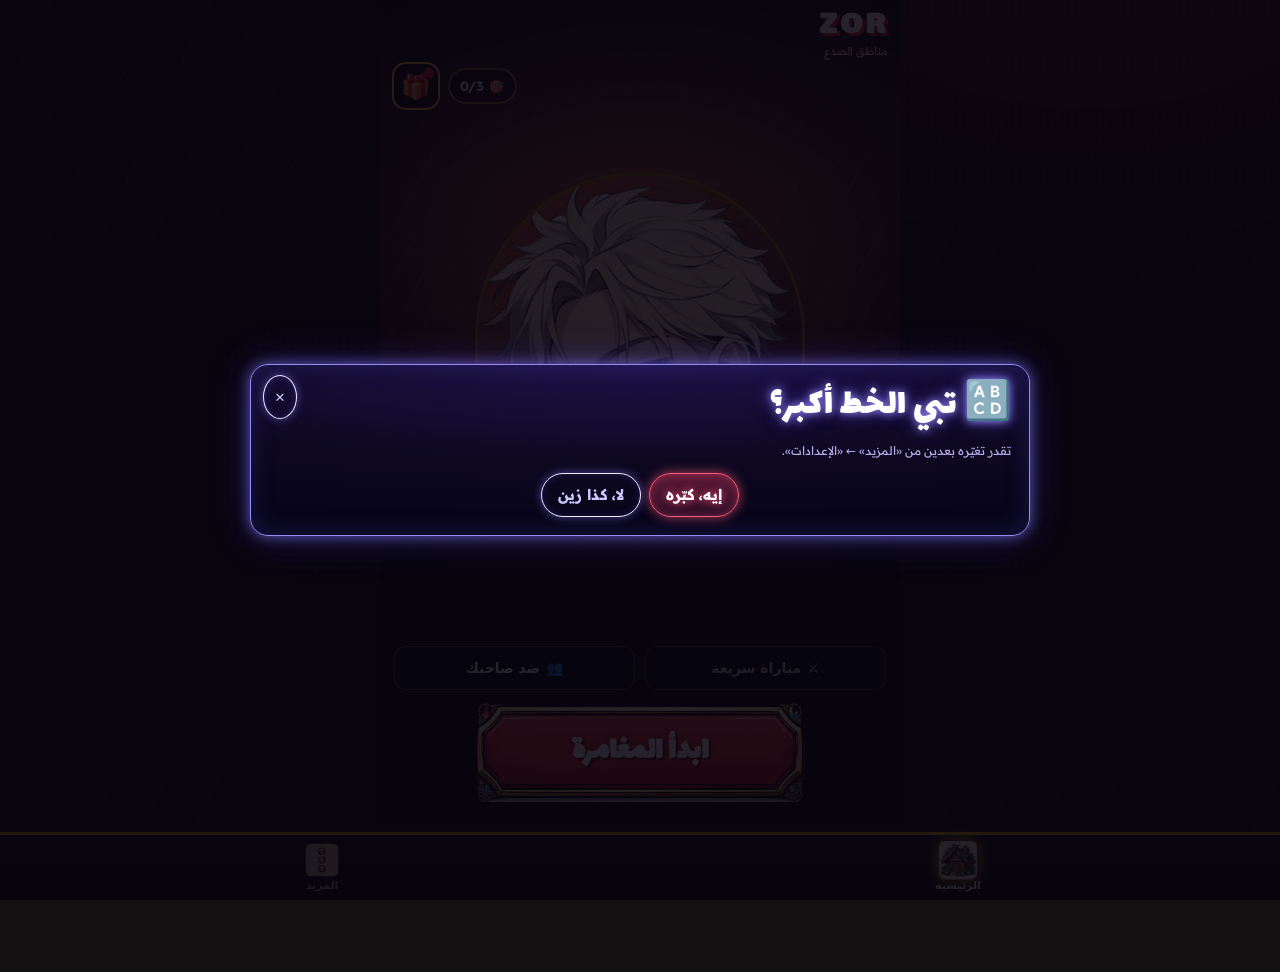
==== docs/index.html @ 3c80282d "Campaign: every world, level, fight and difficulty is open from the start (any order) Co-Authored-By" ====
<!doctype html>
<html lang="ar" dir="rtl">
<head>
<meta charset="utf-8">
<meta name="zor-build" content="d1270ba635">
<meta name="viewport" content="width=device-width,initial-scale=1,viewport-fit=cover">
<meta name="theme-color" content="#121010">
<link rel="manifest" href="manifest.webmanifest">
<link rel="icon" href="icon-192.png">
<link rel="apple-touch-icon" href="icon-192.png">
<meta name="apple-mobile-web-app-capable" content="yes">
<meta name="mobile-web-app-capable" content="yes">
<meta name="description" content="ZOR — لعبة بطاقات 1 ضد 1، القتال فيها تلقائي بين أربعة عوالم. ٧ جولات في حوالي ٥ دقائق.">
<meta property="og:title" content="ZOR — Zones Of Rift">
<meta property="og:description" content="لعبة بطاقات 1 ضد 1 والقتال فيها تلقائي. ٧ جولات في حوالي ٥ دقائق.">
<title>ZOR</title>
<link rel="preload" href="assets/fonts/readex-pro-arabic-400-normal.e0c1f86d03.woff2" as="font" type="font/woff2" crossorigin>
<link rel="preload" href="assets/fonts/lalezar-arabic-400-normal.c115bb42ec.woff2" as="font" type="font/woff2" crossorigin>
<link rel="stylesheet" href="app.ee8156b785.css">
</head>
<body data-nav="1">
<div id="app">

  <!-- ============ MAIN MENU ============ -->
  <section class="screen active" id="scr-menu">
    <div class="mv2" id="mv2">
      <div class="mv2-bg" id="mv2-bg"></div>
      <div class="mv2-top">
        <div class="mv2-title"><b>ZOR</b><small>مناطق الصدع</small></div>
        <button class="mv2-gift" data-act="loginOpen" id="menu-login"><i class="ico i-gift"></i><span class="mt-l">الدخول اليومي</span></button>
      </div>
      <div class="mv2-stage"><div class="menu-heroes" id="menu-heroes"></div></div>
      <div class="mv2-side">
        <button class="mv2-sq" data-act="go" data-to="event" id="menu-event"><i class="ico i-pack"></i><span class="mt-l">الحدث</span></button>
        <button class="mv2-sq" data-act="go" data-to="tower" id="menu-tower"><i class="ico i-tower"></i><span class="mt-l">البرج</span></button>
      </div>
      <div class="mv2-modes">
        <button class="mv2-m" data-act="go" data-to="mode" id="menu-play"><b>⚔️</b>مباراة سريعة</button>
        <button class="mv2-m" data-act="netMenu" id="menu-friend"><b>👥</b>ضد صاحبك</button>
      </div>
      <button class="mv2-play" data-act="go" data-to="campaign" id="menu-campaign">الحملة</button>
      <p class="menu-newbie">ابدأ بالحملة: أول فوز يفتح لك الباكجات ومجموعتك وممر الصدع والجوائز اليومية.</p>
    </div>
  </section>

  <!-- ============ MODE SELECT ============ -->
  <section class="screen" id="scr-mode">
    <header class="scr-head"><button class="btn ghost" data-act="go" data-to="menu">→ رجوع</button><h2>اختر نمط اللعب</h2></header>
    <div class="mode-grid">
      <div class="mode-card">
        <div class="weekly-rule" id="weekly-rule"></div>
        <h3>ضد الكمبيوتر</h3>
        <p>7 جولات ضد الكمبيوتر</p>
        <div class="seg" id="diff-seg">
          <button data-act="diff" data-v="easy">سهل</button>
          <button data-act="diff" data-v="normal" class="on">عادي</button>
          <button data-act="diff" data-v="hard">صعب</button>
          <button data-act="diff" data-v="expert">خبير</button>
        </div>
        <button class="btn primary" data-act="mode" data-v="ai">ابدأ</button>
        <button class="btn" data-act="mode" data-v="short">⚡ مباراة قصيرة · 4 جولات (3 دقايق)</button>
      </div>
      <div class="mode-card">
        <h3>1 ضد 1 — نفس الجهاز</h3>
        <p>لاعبين على جهاز واحد</p>
        <button class="btn primary" data-act="mode" data-v="hotseat">ابدأ</button>
      </div>
      <div class="mode-card">
        <h3>مباراة ودية</h3>
        <p>سهلة ووقتها أطول عشان تتعلم</p>
        <button class="btn" data-act="mode" data-v="friendly">ابدأ</button>
      </div>
      <div class="mode-card">
        <h3>الحملة</h3>
        <p>قتالات قصيرة وزعماء وجوائز · ابدأ من هنا</p>
        <button class="btn primary" data-act="go" data-to="campaign">افتح الحملة</button>
      </div>
      <div class="mode-card">
        <h3>العب ضد صاحبك</h3>
        <p>كل واحد من جواله · رمز غرفة بين الاثنين</p>
        <div class="net-btns"><button class="btn primary" data-act="netHost">سوّ غرفة</button><button class="btn" data-act="netJoin">ادخل غرفة</button></div>
      </div>
    </div>
  </section>

  <!-- ============ HERO SELECT ============ -->
  <section class="screen" id="scr-hero">
    <header class="scr-head"><button class="btn ghost" data-act="go" data-to="mode">→ رجوع</button><h2 id="hero-title">اختر بطلك</h2></header>
    <div class="hero-grid" id="hero-grid"></div>
    <div class="hero-foot"><button class="btn primary big" id="hero-confirm" data-act="heroConfirm" disabled>تأكيد</button></div>
  </section>

  <!-- ============ MATCH ============ -->
  <section class="screen" id="scr-match">
    <div class="topbar" id="topbar"></div>
    <div class="match-grid">
      <aside class="panel left" id="panel-left"></aside>
      <main class="center">
        <div class="field-wrap">
          <div class="opp-panel" id="opp-panel"></div>
          <div class="field" id="field">
            <div class="field-bg"><div class="rift-line"></div></div>
            <div class="slots" id="slots"></div>
            <svg class="fx" id="fx" preserveAspectRatio="none"></svg>
            <div class="floats" id="floats"></div>
          </div>
          <div class="side" id="side">
            <div class="post" id="post-top"></div>
            <div class="side-mid">
              <div class="bench-row" id="bench"></div>
              <div class="combat-ctrl" id="combat-ctrl"></div>
            </div>
            <div class="post" id="post-bottom"></div>
          </div>
        </div>
      </main>
      <aside class="panel right" id="panel-right"></aside>
    </div>
    <div class="shopbar" id="shopbar"></div>
  </section>

  <!-- ============ RESULTS ============ -->
  <section class="screen" id="scr-results">
    <div class="results" id="results"></div>
  </section>

  <!-- ============ STATS ============ -->
  <section class="screen" id="scr-pass">
    <header class="scr-head"><button class="btn ghost" data-act="go" data-to="menu">→ رجوع</button><h2>ممر الصدع</h2></header>
    <div class="pass" id="pass"></div>
  </section>

  <section class="screen" id="scr-cards">
    <header class="scr-head"><button class="btn ghost" data-act="go" data-to="menu">→ رجوع</button><h2>مجموعتي</h2></header>
    <div class="collection" id="collection"></div>
  </section>

  <section class="screen" id="scr-packs">
    <header class="scr-head"><button class="btn ghost" data-act="go" data-to="menu">→ رجوع</button><h2>الباكجات</h2></header>
    <div class="packs" id="packs"></div>
  </section>

  <section class="screen" id="scr-campaign">
    <header class="scr-head"><button class="btn ghost" data-act="go" data-to="menu">→ رجوع</button><h2>الحملة</h2></header>
    <div class="campaign" id="campaign"></div>
  </section>

  <section class="screen" id="scr-tower">
    <header class="scr-head"><button class="btn ghost" data-act="go" data-to="menu">→ رجوع</button><h2>برج التحدي</h2></header>
    <div class="tower" id="tower"></div>
  </section>

  <section class="screen" id="scr-event">
    <header class="scr-head"><button class="btn ghost" data-act="go" data-to="menu">→ رجوع</button><h2>الحدث الأسبوعي</h2></header>
    <div class="tower" id="event"></div>
  </section>

  <section class="screen" id="scr-stats">
    <header class="scr-head"><button class="btn ghost" data-act="go" data-to="menu">→ رجوع</button><h2>الإحصائيات</h2></header>
    <div class="stats" id="stats"></div>
  </section>

  <!-- ============ CODEX ============ -->
  <section class="screen" id="scr-codex">
    <header class="scr-head"><button class="btn ghost" data-act="go" data-to="menu">→ رجوع</button><h2>الألبوم</h2></header>
    <div class="codex" id="codex"></div>
  </section>

<nav id="bnav">
  <button data-act="go" data-to="menu" data-n="menu" class="on"><i class="ico i-home"></i><span>الرئيسية</span></button>
  <button data-act="go" data-to="cards" id="menu-cards" data-n="cards"><i class="ico i-cards"></i><span class="mt-l">المجموعة</span></button>
  <button data-act="go" data-to="packs" id="menu-packs" data-n="packs"><i class="ico i-pack"></i><span class="mt-l">الباكجات</span></button>
  <button data-act="go" data-to="pass" id="menu-pass" data-n="pass"><i class="ico i-medal"></i><span class="mt-l">الممر</span></button>
  <button data-act="more" id="bn-more" data-n="more"><i class="ico i-more"></i><span>المزيد</span></button>
</nav>
<div id="more-sheet">
  <button class="dk" data-act="go" data-to="codex" id="menu-album"><span class="mt-ic">📖</span><span class="mt-l">الألبوم</span></button>
  <button class="dk" data-act="go" data-to="stats"><span class="mt-ic">📊</span><span class="mt-l">الإحصائيات</span></button>
  <button class="dk" data-act="howto"><span class="mt-ic">❓</span><span class="mt-l">كيف ألعب</span></button>
  <button class="dk" data-act="settings"><span class="mt-ic">⚙️</span><span class="mt-l">الإعدادات</span></button>
  <button class="dk" data-act="saveOpen" id="menu-save"><span class="mt-ic">💾</span><span class="mt-l">الحفظ</span></button>
  <button class="dk" data-act="rotate" id="menu-rotate"><span class="mt-ic">🔄</span><span class="mt-l">تدوير</span></button>
  <button class="dk" data-act="sound" id="menu-sound"><span class="mt-ic">🔊</span><span class="mt-l">الصوت</span></button>
</div>
  <div class="overlay" id="overlay" role="dialog" aria-modal="true" aria-label="نافذة"></div>
  <div class="modal-back" id="modal-back"><div class="modal" id="modal" role="dialog" aria-modal="true" aria-label="نافذة"></div></div>
  <div class="toasts" id="toasts"></div>
</div>

<script src="app.9b7f3a2254.js"></script>
</body>
</html>
---- docs/app.ee8156b785.css ----
/* Local fonts (SIL OFL 1.1, see OFL-*.txt; files from @fontsource/lalezar and @fontsource/readex-pro 5.3.0): Arabic + Latin woff2 subsets only.
   unicode-range: the browser downloads a file only when the page uses those characters (Latin = digits and "ZOR"). */
@font-face { font-family: 'Lalezar'; font-style: normal; font-weight: 400; font-display: swap; src: url(assets/fonts/lalezar-arabic-400-normal.c115bb42ec.woff2) format('woff2'); unicode-range: U+0600-06FF,U+0750-077F,U+0870-088E,U+0890-0891,U+0897-08E1,U+08E3-08FF,U+200C-200E,U+2010-2011,U+204F,U+2E41,U+FB50-FDFF,U+FE70-FE74,U+FE76-FEFC; }
@font-face { font-family: 'Lalezar'; font-style: normal; font-weight: 400; font-display: swap; src: url(assets/fonts/lalezar-latin-400-normal.3080e8aefe.woff2) format('woff2'); unicode-range: U+0000-00FF,U+0131,U+0152-0153,U+02BB-02BC,U+02C6,U+02DA,U+02DC,U+0304,U+0308,U+0329,U+2000-206F,U+20AC,U+2122,U+2191,U+2193,U+2212,U+2215,U+FEFF,U+FFFD; }
@font-face { font-family: 'Readex Pro'; font-style: normal; font-weight: 400; font-display: swap; src: url(assets/fonts/readex-pro-arabic-400-normal.e0c1f86d03.woff2) format('woff2'); unicode-range: U+0600-06FF,U+0750-077F,U+0870-088E,U+0890-0891,U+0897-08E1,U+08E3-08FF,U+200C-200E,U+2010-2011,U+204F,U+2E41,U+FB50-FDFF,U+FE70-FE74,U+FE76-FEFC; }
@font-face { font-family: 'Readex Pro'; font-style: normal; font-weight: 500; font-display: swap; src: url(assets/fonts/readex-pro-arabic-500-normal.a8acfe2274.woff2) format('woff2'); unicode-range: U+0600-06FF,U+0750-077F,U+0870-088E,U+0890-0891,U+0897-08E1,U+08E3-08FF,U+200C-200E,U+2010-2011,U+204F,U+2E41,U+FB50-FDFF,U+FE70-FE74,U+FE76-FEFC; }
@font-face { font-family: 'Readex Pro'; font-style: normal; font-weight: 700; font-display: swap; src: url(assets/fonts/readex-pro-arabic-700-normal.cc70fda83e.woff2) format('woff2'); unicode-range: U+0600-06FF,U+0750-077F,U+0870-088E,U+0890-0891,U+0897-08E1,U+08E3-08FF,U+200C-200E,U+2010-2011,U+204F,U+2E41,U+FB50-FDFF,U+FE70-FE74,U+FE76-FEFC; }
@font-face { font-family: 'Readex Pro'; font-style: normal; font-weight: 400; font-display: swap; src: url(assets/fonts/readex-pro-latin-400-normal.7664b676c7.woff2) format('woff2'); unicode-range: U+0000-00FF,U+0131,U+0152-0153,U+02BB-02BC,U+02C6,U+02DA,U+02DC,U+0304,U+0308,U+0329,U+2000-206F,U+20AC,U+2122,U+2191,U+2193,U+2212,U+2215,U+FEFF,U+FFFD; }
@font-face { font-family: 'Readex Pro'; font-style: normal; font-weight: 500; font-display: swap; src: url(assets/fonts/readex-pro-latin-500-normal.1ef477132b.woff2) format('woff2'); unicode-range: U+0000-00FF,U+0131,U+0152-0153,U+02BB-02BC,U+02C6,U+02DA,U+02DC,U+0304,U+0308,U+0329,U+2000-206F,U+20AC,U+2122,U+2191,U+2193,U+2212,U+2215,U+FEFF,U+FFFD; }
@font-face { font-family: 'Readex Pro'; font-style: normal; font-weight: 700; font-display: swap; src: url(assets/fonts/readex-pro-latin-700-normal.d47d4c818f.woff2) format('woff2'); unicode-range: U+0000-00FF,U+0131,U+0152-0153,U+02BB-02BC,U+02C6,U+02DA,U+02DC,U+0304,U+0308,U+0329,U+2000-206F,U+20AC,U+2122,U+2191,U+2193,U+2212,U+2215,U+FEFF,U+FFFD; }

/*
 * Visual identity: "حبر الأبعاد" — Manga Ink.
 * Paper panels, heavy ink outlines, cut corners, hard shadows, halftone and
 * speed lines, crimson / ink / gold palette. Deliberately unrelated to the
 * studio game's soft navy UI.
 */
:root {
  --ink: #121010;
  --ink2: #241f1c;
  --ink3: #3a322c;
  --paper: #f3ead6;
  --paper2: #e7dbc0;
  --paper3: #d9c9a6;
  --text: #121010;
  --muted: #6d6152;
  --red: #e0262f;
  --red2: #a5141b;
  --gold: #f2b300;
  --gold2: #c98a00;
  --cyan: #0098b7;
  --ess: #0087a3;
  --green: #1f9a4c;
  --t1: #8b8478;
  --t2: #1f78c8;
  --t3: #e0a000;
  --hard: 4px 4px 0 var(--ink);
  --hard-sm: 2px 2px 0 var(--ink);
  --display: 'Lalezar', 'Readex Pro', system-ui, sans-serif;
}
* { box-sizing: border-box; }
html, body { margin: 0; height: 100%; }
body {
  font-family: 'Readex Pro', system-ui, sans-serif; color: var(--text); overflow-x: hidden;
  background-color: var(--ink);
  background-image:
    radial-gradient(circle at 1px 1px, #ffffff10 1px, transparent 1.6px),
    repeating-linear-gradient(115deg, transparent 0 46px, #e0262f0e 46px 48px),
    radial-gradient(900px 600px at 85% -10%, #5a0d12 0%, transparent 65%);
  background-size: 7px 7px, auto, auto;
  background-attachment: fixed;
}
button { font-family: inherit; }
code { background: var(--ink); color: var(--paper); padding: 1px 6px; font-size: .85em; direction: ltr; display: inline-block; }
.ic { width: 1em; height: 1em; vertical-align: -0.15em; }
h1, h2, h3 { font-family: var(--display); font-weight: 400; letter-spacing: .3px; }

/* reusable "manga panel" */
.panel, .mode-card, .ov-card, .modal, .box, .res-col, .shopbar, .bench-row, .topbar {
  background-color: var(--paper);
  background-image: radial-gradient(circle at 1px 1px, #12101012 1px, transparent 1.4px);
  background-size: 6px 6px;
  border: 3px solid var(--ink);
  box-shadow: var(--hard);
}

.screen { display: none; min-height: 100vh; padding: 14px; }
.screen.active { display: block; }
#scr-match.active { display: flex; flex-direction: column; padding: 8px; gap: 8px; height: 100vh; }

/* ---------- buttons: skewed ink plates */
.btn {
  background: var(--paper); color: var(--ink); border: 3px solid var(--ink); border-radius: 0;
  padding: 8px 16px; font-size: 15px; font-weight: 700; cursor: pointer; box-shadow: var(--hard-sm);
  clip-path: polygon(8px 0, 100% 0, calc(100% - 8px) 100%, 0 100%);
  transition: transform .06s, background .12s, color .12s;
}
.btn:hover:not(:disabled) { background: var(--gold); }
.btn:active:not(:disabled) { transform: translate(2px, 2px); }
.btn:disabled { opacity: .45; cursor: not-allowed; }
.btn.primary { background: var(--red); color: #fff; }
.btn.primary:hover:not(:disabled) { background: var(--ink); color: var(--gold); }
.btn.ghost { background: transparent; color: var(--paper); border-color: var(--paper); box-shadow: none; }
.btn.ghost:hover:not(:disabled) { background: var(--paper); color: var(--ink); }
.panel .btn.ghost, .modal .btn.ghost, .ov-card .btn.ghost { color: var(--ink); border-color: var(--ink); }
.btn.big { padding: 12px 30px; font-size: 23px; font-family: var(--display); font-weight: 400; }
.btn.small { padding: 4px 12px; font-size: 13px; border-width: 2px; clip-path: polygon(5px 0, 100% 0, calc(100% - 5px) 100%, 0 100%); }
.btn.danger { background: var(--ink); color: #ff8a90; }
.btn.danger:hover:not(:disabled) { background: var(--red); color: #fff; }
.btn.on { background: var(--ink); color: var(--gold); }
@keyframes burst { to { transform: rotate(360deg); } }

.scr-head { display: flex; align-items: center; gap: 14px; max-width: 1200px; margin: 0 auto 18px; }
.scr-head h2 { margin: 0; font-size: 36px; color: var(--paper); text-shadow: 3px 3px 0 var(--red); }

/* ---------- mode */
.mode-grid { display: grid; grid-template-columns: repeat(auto-fit, minmax(240px, 1fr)); gap: 18px; max-width: 1200px; margin: 0 auto; }
.mode-card { padding: 18px; display: flex; flex-direction: column; gap: 10px; clip-path: polygon(0 0, calc(100% - 22px) 0, 100% 22px, 100% 100%, 0 100%); border-top-width: 10px; }
.mode-card:first-child { border-top-color: var(--red); }
.mode-card h3 { margin: 0; font-size: 28px; }
.mode-card p { color: var(--muted); margin: 0; flex: 1; line-height: 1.7; font-size: 14px; }
.tag { align-self: flex-start; background: var(--ink); color: var(--paper); padding: 2px 12px; font-size: 13px; transform: rotate(-3deg); }
.seg { display: flex; border: 3px solid var(--ink); }
.seg button { flex: 1; background: transparent; color: var(--ink); border: 0; border-left: 2px solid var(--ink); padding: 6px; cursor: pointer; font-weight: 700; }
.seg button:last-child { border-left: 0; }
.seg button.on { background: var(--ink); color: var(--gold); }

/* ---------- hero select: character sheets */
.hero-grid { display: grid; grid-template-columns: repeat(auto-fit, minmax(255px, 1fr)); gap: 18px; max-width: 1200px; margin: 0 auto; }
.pick-badge { position: absolute; top: 10px; left: 10px; background: var(--ink); color: var(--gold); padding: 2px 10px; font-size: 12px; font-weight: 700; }
.hero-foot { text-align: center; margin: 22px 0; }

/* ---------- match: top bar (black ink strip) */
.topbar { display: flex; flex-wrap: wrap; align-items: center; gap: 8px 12px; padding: 6px 10px; background: var(--ink); color: var(--paper); box-shadow: 0 4px 0 var(--red); }
.tb-round { font-family: var(--display); font-size: 25px; color: var(--gold); }
.phases { display: flex; flex-wrap: wrap; }
.phase { font-size: 12px; padding: 3px 14px 3px 10px; color: #8d8273; background: var(--ink2); clip-path: polygon(8px 0, 100% 0, calc(100% - 8px) 50%, 100% 100%, 8px 100%, 0 50%); margin-left: -5px; }
.phase.on { color: var(--ink); background: var(--gold); font-weight: 700; }
.phase.done { color: #5d544a; }
.timer { font-family: var(--display); font-size: 26px; min-width: 72px; text-align: center; padding: 0 12px; background: var(--red); color: #fff; direction: ltr; clip-path: polygon(6px 0, 100% 0, calc(100% - 6px) 100%, 0 100%); }
.timer.warn { background: var(--gold); color: var(--ink); animation: shake .25s infinite alternate; }
@keyframes shake { to { transform: translateX(2px) rotate(1deg); } }
.res { display: inline-flex; align-items: center; gap: 5px; font-weight: 700; padding: 2px 10px; background: var(--ink2); border: 2px solid var(--ink3); }
.res .ic { width: 18px; height: 18px; }
.res.gold { color: var(--gold); }
.res.ess { color: #5fe3ff; }
.lvl { font-weight: 700; }
.lvl small { color: #8d8273 !important; }
.tb-spacer { flex: 1; }
.lifechip { display: inline-flex; align-items: center; gap: 6px; padding: 2px 10px; font-weight: 700; background: var(--ink2); border: 2px solid var(--ink3); }
.lifechip .portrait { width: 26px; height: 26px; }
.lifechip .ic { color: var(--red); }
.lifechip.me { border-color: var(--red); }

/* ---------- match layout */
.match-grid { flex: 1; min-height: 0; display: grid; grid-template-columns: 250px minmax(0, 1fr) 290px; gap: 10px; }
.panel { padding: 10px; overflow-y: auto; min-height: 0; }
.panel h4 { margin: 2px 0 8px; font-size: 20px; font-family: var(--display); font-weight: 400; display: flex; align-items: center; gap: 6px; justify-content: space-between; border-bottom: 3px solid var(--ink); }
.panel h4 small { font-family: 'Readex Pro', sans-serif; font-size: 12px; color: var(--muted); }
.panel section + section { margin-top: 14px; }
.center { display: flex; flex-direction: column; gap: 10px; min-height: 0; align-items: center; }

/* synergies: stamped labels */
.syn { display: flex; align-items: center; gap: 8px; padding: 3px 6px; background: var(--paper2); margin-bottom: 3px; border: 2px solid transparent; font-size: 13px; cursor: help; }
.syn.on { background: #fff; border-color: var(--ink); box-shadow: inset -7px 0 0 var(--sc, var(--red)); }
.syn .cnt { font-weight: 700; min-width: 40px; text-align: center; background: var(--paper3); color: var(--muted); padding: 0 4px; direction: ltr; }
.syn.on .cnt { background: var(--ink); color: var(--gold); }
.syn .nm { flex: 1; font-weight: 700; }
.syn .tiers { font-size: 11px; color: var(--muted); direction: ltr; }
.syn .tiers b { color: var(--red); }

/* ---------- field: ink arena inside a paper frame */
.field-wrap { width: 100%; max-width: 470px; flex: 1; min-height: 0; display: flex; flex-direction: column; align-items: center; gap: 8px; padding-top: 4px; }
.field {
  position: relative; width: min(calc(100% - 14px), calc((100vh - 300px) * 400 / 560)); min-width: 260px; aspect-ratio: 400 / 560;
  overflow: hidden; direction: ltr; user-select: none;
  border: 4px solid var(--ink); outline: 4px solid var(--paper); box-shadow: 10px 10px 0 var(--red);
  background-color: #1d1815;
  background-image: radial-gradient(circle at 1px 1px, #ffffff0e 1px, transparent 1.5px);
  background-size: 6px 6px;
}
.field-bg { position: absolute; inset: 0; background:
  linear-gradient(to bottom, #e0262f2e 0 14.3%, transparent 14.3% 85.7%, #f2b30024 85.7% 100%),
  repeating-linear-gradient(0deg, transparent 0 calc(14.285% - 1px), #ffffff12 calc(14.285% - 1px) 14.285%); }
.rift-line { position: absolute; left: -5%; right: -5%; top: 50%; height: 12px; transform: translateY(-50%) rotate(-2deg);
  background: repeating-linear-gradient(90deg, var(--red) 0 22px, transparent 22px 30px); opacity: .6; }
.slots, .floats { position: absolute; inset: 0; } .floats { pointer-events: none; }
.fx { position: absolute; inset: 0; width: 100%; height: 100%; pointer-events: none; }
.slot { position: absolute; width: 19%; aspect-ratio: 1; transform: translate(-50%, -50%); border: 2px solid #f3ead630; background: #f3ead608; display: flex; align-items: center; justify-content: center; cursor: pointer; transition: background .1s, border-color .1s;
  clip-path: polygon(0 18%, 18% 0, 100% 0, 100% 82%, 82% 100%, 0 100%); }
.slot.mine:hover, .slot.drop { background: #f2b30035; border-color: var(--gold); }
.slot.enemy { cursor: default; border-color: #e0262f45; border-style: dashed; }
.post { position: absolute; left: 50%; transform: translate(-50%, -50%); width: 52%; height: 11%; display: flex; align-items: center; gap: 8px; padding: 0 10px; background: var(--paper); color: var(--ink); border: 3px solid var(--ink); font-size: 12px; direction: rtl; pointer-events: none; clip-path: polygon(10px 0, 100% 0, 100% calc(100% - 10px), calc(100% - 10px) 100%, 0 100%, 0 10px); }
.post .portrait { width: 40px; height: 40px; flex: none; }
.post .pl { flex: 1; min-width: 0; }
.post .lifebar { height: 7px; background: var(--paper3); border: 1px solid var(--ink); margin: 2px 0; }
.post .lifebar i { display: block; height: 100%; background: var(--red); transition: width .2s; }
.post .st { font-size: 11px; }
.post .st.safe { color: var(--green); font-weight: 700; }
.post .st.risk { color: var(--red); font-weight: 700; }
.post.empty-hero { opacity: .6; }
.post.exposed { background: var(--red); color: #fff; }
.post.exposed .st, .post.exposed .st.risk { color: #fff; }

/* unit pieces */
.piece { position: relative; width: 100%; height: 100%; display: flex; align-items: center; justify-content: center; cursor: pointer; }
.piece .portrait { width: 90%; height: 90%; }
.piece .stars { position: absolute; top: -6px; left: 50%; transform: translateX(-50%); }
.piece.sel .portrait { filter: drop-shadow(3px 0 0 var(--gold)) drop-shadow(-3px 0 0 var(--gold)) drop-shadow(0 3px 0 var(--gold)) drop-shadow(0 -3px 0 var(--gold)); }
.slot:has(.piece.sel) { background: #f2b30040; border-color: var(--gold); }
.piece.ghost { opacity: .45; pointer-events: none; filter: grayscale(.6); }
.stars { color: var(--gold); font-size: 12px; letter-spacing: -2px; text-shadow: 1px 1px 0 #000, -1px -1px 0 #000, 1px -1px 0 #000, -1px 1px 0 #000; white-space: nowrap; direction: ltr; }
.stars.s2 { color: #fff; }
.stars.s3 { color: var(--gold); font-size: 14px; }

/* tokens (combat) */
.token { position: absolute; width: 16%; aspect-ratio: 1; transform: translate(-50%, -50%); transition: left .05s linear, top .05s linear; pointer-events: none; }
.token .portrait { width: 100%; height: 100%; }
.token .hp, .token .mp { height: 6px; background: #000; border: 1px solid #000; overflow: hidden; position: relative; }
.token .hp i { position: absolute; inset: 0 auto 0 0; background: #3fd66f; }
.token.enemy .hp i { background: var(--red); }
.token .hp b { position: absolute; inset: 0 auto 0 0; background: #fff; }
.token .mp { height: 4px; border-top: 0; }
.token .mp i { position: absolute; inset: 0 auto 0 0; background: #5fe3ff; }
.token .stars { position: absolute; top: -8px; left: 50%; transform: translateX(-50%); }
.token.dead { opacity: 0; transition: opacity .35s; }
.token.stunned .portrait { filter: grayscale(1) contrast(1.4); }
.token.hit .portrait { filter: invert(1); }
.token.cast::after { content: ''; position: absolute; inset: -16px; background: repeating-conic-gradient(var(--gold) 0 6deg, transparent 6deg 20deg); -webkit-mask: radial-gradient(circle, transparent 38%, #000 40%, transparent 70%); mask: radial-gradient(circle, transparent 38%, #000 40%, transparent 70%); animation: castring .5s ease-out forwards; }
@keyframes castring { from { transform: scale(.6) rotate(0); opacity: 1; } to { transform: scale(1.5) rotate(40deg); opacity: 0; } }

.float { position: absolute; transform: translate(-50%, -50%); font-family: var(--display); font-size: 18px; color: #fff; text-shadow: 2px 2px 0 #000, -1px -1px 0 #000, 1px -1px 0 #000, -1px 1px 0 #000; animation: floatup .9s ease-out forwards; pointer-events: none; white-space: nowrap; }
.float.crit { color: var(--gold); font-size: 25px; }
.float.heal { color: #5bf08b; }
.float.skill { color: #ff6b73; }
.float.label { font-family: 'Readex Pro', sans-serif; color: var(--ink); background: var(--paper); border: 2px solid var(--ink); padding: 0 8px; font-size: 12px; text-shadow: none; font-weight: 700; }
.float.big { font-size: 19px; text-shadow: none; color: #fff; background: var(--red); border: 3px solid var(--ink); padding: 2px 14px; box-shadow: 3px 3px 0 #000; animation: slam 1.6s ease-out forwards; }
@keyframes floatup { from { opacity: 1; margin-top: 0; } to { opacity: 0; margin-top: -34px; } }
@keyframes slam { 0% { transform: translate(-50%, -50%) scale(1.8) rotate(-6deg); opacity: 0; } 12% { transform: translate(-50%, -50%) scale(1) rotate(-3deg); opacity: 1; } 80% { opacity: 1; } 100% { opacity: 0; transform: translate(-50%, -60%) rotate(-3deg); } }

.combat-ctrl { display: flex; gap: 6px; align-items: center; justify-content: center; min-height: 34px; flex-wrap: wrap; color: var(--paper); }
.combat-ctrl .clock { font-family: var(--display); font-size: 22px; direction: ltr; min-width: 64px; text-align: center; color: var(--gold); }
.combat-ctrl .fury { color: #fff; background: var(--red); padding: 0 8px; font-weight: 700; font-size: 13px; }
.combat-ctrl .fury:empty { display: none; }
.combat-ctrl .hint { color: #c9bda5; }

/* bench */
.bench-row { width: 100%; max-width: 640px; display: flex; gap: 6px; align-items: center; padding: 6px 8px; }
.bench-row .lbl { font-family: var(--display); font-size: 16px; writing-mode: vertical-rl; transform: rotate(180deg); background: var(--ink); color: var(--paper); padding: 6px 2px; }
.bslot { flex: 1; aspect-ratio: 1; max-width: 76px; border: 2px dashed var(--paper3); background: var(--paper2); position: relative; cursor: pointer; }
.bslot:hover { border-color: var(--red); border-style: solid; }
.bslot:has(.piece.sel) { background: var(--gold); border: 2px solid var(--ink); }

/* ---------- right panel */
.hero-box { display: flex; gap: 10px; align-items: center; }
.hero-box .portrait { width: 60px; height: 60px; flex: none; }
.hero-box .nm { font-family: var(--display); font-size: 26px; line-height: 1.15; }
.hero-box .ti { color: var(--muted); font-size: 12px; }
.lifebar-big { height: 11px; background: var(--paper3); border: 2px solid var(--ink); margin: 5px 0 2px; }
.lifebar-big i { display: block; height: 100%; background: repeating-linear-gradient(90deg, var(--red) 0 8px, var(--red2) 8px 10px); }
.passive { font-size: 12px; background: var(--ink); color: var(--paper); padding: 6px 8px; margin: 8px 0; line-height: 1.6; }
.passive b { color: var(--gold); }
.summon-btn { width: 100%; margin: 4px 0; }
.ability { background: #fff; border: 2px solid var(--ink); padding: 7px; margin-bottom: 8px; }
.ability.armed { box-shadow: 4px 4px 0 var(--ess); }
.ability .cost { color: var(--ess); font-size: 13px; display: inline-flex; gap: 3px; align-items: center; font-weight: 700; }
.ability p { margin: 4px 0 6px; font-size: 12px; color: var(--ink3); line-height: 1.55; }
.ability select { width: 100%; background: var(--paper); color: var(--ink); border: 2px solid var(--ink); border-radius: 0; padding: 4px; font-family: inherit; font-size: 13px; }
.bag { display: grid; grid-template-columns: repeat(6, 1fr); gap: 4px; }
.bagslot { aspect-ratio: 1; background: var(--paper2); border: 2px dashed var(--paper3); display: grid; place-items: center; cursor: pointer; color: var(--gold2); position: relative; }
.bagslot[data-act] { background: var(--ink); border: 2px solid var(--ink); color: var(--gold); }
.bagslot.spell[data-act] { color: #ff7a82; }
.bagslot .ic { width: 62%; height: 62%; }
.bagslot.sel { outline: 3px solid var(--red); outline-offset: 1px; }
.armed-spells { display: flex; gap: 6px; flex-wrap: wrap; margin-top: 6px; }
.chip { display: inline-flex; gap: 4px; align-items: center; font-size: 12px; background: var(--red); color: #fff; border: 2px solid var(--ink); padding: 1px 8px; cursor: pointer; }
.selinfo { font-size: 13px; line-height: 1.7; }
.selinfo .row { display: flex; gap: 6px; flex-wrap: wrap; margin-top: 6px; }
.hint { font-size: 12px; color: var(--muted); line-height: 1.65; }

/* ---------- shop: trading-card hand */
.shopbar { display: flex; gap: 10px; align-items: stretch; padding: 8px; overflow-x: auto; background-color: var(--paper2); }
.shop-cards { display: flex; gap: 8px; flex: 1; }
.card {
  flex: 1; min-width: 104px; max-width: 160px; background: #fffaf0; border: 3px solid var(--ink); padding: 18px 6px 6px; cursor: pointer;
  position: relative; display: flex; flex-direction: column; align-items: center; gap: 2px;
  transition: transform .1s; clip-path: polygon(0 0, calc(100% - 14px) 0, 100% 14px, 100% 100%, 0 100%);
}
.card::before { content: ''; position: absolute; top: 0; left: 0; right: 0; height: 12px; background: var(--tc, var(--ink)); border-bottom: 2px solid var(--ink); }
.card:hover:not(.empty):not(.cant) { transform: translateY(-5px) rotate(-1deg); }
.card.empty { opacity: .3; cursor: default; background: transparent; border-style: dashed; }
.card.cant { opacity: .5; filter: grayscale(.7); }
.card.pair { background: #ffe7a0; animation: pairpulse .7s infinite alternate; }
@keyframes pairpulse { to { background: #fff6d6; } }
.card .portrait { width: 62px; height: 62px; }
.card .cost { position: absolute; top: 14px; left: 3px; background: var(--ink); color: var(--gold); font-family: var(--display); font-size: 16px; min-width: 24px; height: 24px; padding: 0 4px; display: flex; align-items: center; justify-content: center; gap: 2px; }
.card .cost .ic { width: 12px; height: 12px; }
.card .info { position: absolute; top: 15px; right: 4px; width: 20px; height: 20px; border: 2px solid var(--ink); background: #fff; color: var(--ink); font-size: 12px; line-height: 16px; text-align: center; cursor: help; font-weight: 700; }
.card .owned { position: absolute; bottom: 2px; left: 3px; font-size: 10px; background: var(--red); color: #fff; padding: 0 4px; }
.wtag { display: inline-block; font-size: 11px; background: var(--w); color: var(--ink); border: 1.5px solid var(--ink); padding: 0 6px; font-weight: 700; line-height: 1.5; }
.item-cards { display: flex; gap: 8px; border-right: 3px dotted var(--ink3); padding-right: 10px; }
.item-cards .card { min-width: 96px; --tc: var(--ink); }
.item-cards .card.spell { --tc: var(--red); }
.item-cards .card .big-ic { width: 40px; height: 40px; color: var(--gold2); margin-top: 6px; }
.item-cards .card.spell .big-ic { color: var(--red); }
.ready-btn { min-width: 130px; font-size: 26px !important; font-family: var(--display) !important; font-weight: 400 !important; flex: 1; }

/* ---------- overlay / modal / toast */
.overlay { position: fixed; inset: 0; display: none; align-items: center; justify-content: center; z-index: 40; padding: 16px;
  background-color: #121010e8; background-image: repeating-conic-gradient(from 0deg at 50% 50%, #e0262f22 0 3deg, transparent 3deg 10deg); }
.overlay.on { display: flex; }
.ov-card { padding: 24px; max-width: 580px; width: 100%; text-align: center; box-shadow: 10px 10px 0 var(--red); animation: popin .25s ease-out; }
@keyframes popin { from { transform: scale(.85) rotate(-3deg); opacity: 0; } }
.ov-card h2 { margin: 0 0 6px; font-size: 50px; line-height: 1.2; }
.ov-card .win { color: var(--green); text-shadow: 3px 3px 0 var(--ink); }
.ov-card .lose { color: var(--red); text-shadow: 3px 3px 0 var(--ink); }
.ov-card table { width: 100%; border-collapse: collapse; margin: 12px 0; font-size: 14px; }
.ov-card th { background: var(--ink); color: var(--paper); padding: 5px; font-weight: 700; }
.ov-card td { padding: 6px; border-bottom: 2px solid var(--paper3); }
.modal-back { position: fixed; inset: 0; background: #121010d8; display: none; align-items: center; justify-content: center; z-index: 50; padding: 14px; }
.modal-back.on { display: flex; }
.modal { padding: 18px; max-width: 780px; width: 100%; max-height: 92vh; overflow-y: auto; position: relative; box-shadow: 10px 10px 0 var(--red); }
.modal .x { position: absolute; top: 10px; left: 12px; }
.modal h2 { margin: 0 0 4px; font-size: 38px; line-height: 1.2; }
.modal table { width: 100%; border-collapse: collapse; font-size: 14px; margin: 8px 0; }
.modal th { background: var(--ink); color: var(--paper); padding: 5px 8px; font-weight: 700; }
.modal td { padding: 5px 8px; border-bottom: 2px solid var(--paper3); text-align: center; }
.modal th:first-child, .modal td:first-child { text-align: right; }
.modal .delta { color: var(--green); font-size: 11px; font-weight: 700; }
.detail-head { display: flex; gap: 14px; align-items: center; }
.detail-head .portrait { width: 150px; height: 150px; flex: none; }
.pill { display: inline-block; font-size: 12px; padding: 0 9px; background: var(--pc, var(--paper2)); color: var(--ink); border: 2px solid var(--ink); margin: 2px; font-weight: 700; }
.skillbox { background: #fff; border: 2px solid var(--ink); border-right: 8px solid var(--red); padding: 9px 12px; margin: 10px 0; line-height: 1.7; }
.upg-row { display: grid; grid-template-columns: 52px 1fr auto; gap: 10px; align-items: center; padding: 8px; background: #fff; border: 2px solid var(--ink); margin-bottom: 6px; }
.upg-row .portrait { width: 52px; height: 52px; }
.prog { height: 9px; background: var(--paper3); border: 2px solid var(--ink); margin-top: 4px; }
.prog i { display: block; height: 100%; background: repeating-linear-gradient(90deg, var(--gold) 0 6px, var(--gold2) 6px 8px); }
.toasts { position: fixed; top: 64px; left: 50%; transform: translateX(-50%); z-index: 60; display: flex; flex-direction: column; gap: 6px; align-items: center; pointer-events: none; }
.toast { background: var(--paper); color: var(--ink); border: 3px solid var(--ink); box-shadow: 3px 3px 0 var(--ink); padding: 6px 16px; font-size: 14px; font-weight: 700; animation: toast 2.4s forwards; }
.toast.err { background: var(--red); color: #fff; }
.toast.good { background: var(--gold); }
@keyframes toast { 0% { opacity: 0; transform: translateY(-8px) rotate(-2deg); } 10%, 80% { opacity: 1; transform: rotate(-1deg); } 100% { opacity: 0; } }

/* ---------- results / stats / codex */
.results { max-width: 1000px; margin: 0 auto; }
.res-banner { text-align: center; padding: 26px 10px 10px; color: var(--paper); }
.res-banner h1 { font-size: clamp(56px, 11vw, 112px); margin: 0; line-height: 1.15; color: var(--paper); text-shadow: 5px 5px 0 var(--red), 10px 10px 0 #000; transform: rotate(-3deg); }
.res-banner .hint { color: #c9bda5; }
.res-cols { display: grid; grid-template-columns: repeat(auto-fit, minmax(300px, 1fr)); gap: 16px; margin: 16px 0; }
.res-col { padding: 14px; }
.res-col.won { box-shadow: 8px 8px 0 var(--gold); }
.kv { display: flex; justify-content: space-between; padding: 4px 0; border-bottom: 2px dotted var(--paper3); font-size: 14px; }
.mini-board { display: flex; flex-wrap: wrap; gap: 6px; margin-top: 8px; }
.mini { width: 54px; text-align: center; font-size: 10px; }
.mini .portrait { width: 46px; height: 46px; }
.timeline { display: flex; gap: 3px; flex-wrap: wrap; margin: 8px 0; justify-content: center; }
.timeline span { width: 26px; height: 26px; display: grid; place-items: center; font-size: 12px; font-weight: 700; background: var(--paper3); border: 2px solid var(--ink); color: var(--ink); }
.timeline .w0 { background: #4fcf7a; } .timeline .w1 { background: var(--red); color: #fff; } .timeline .wd { background: var(--paper2); }
.stats { max-width: 1200px; margin: 0 auto; display: grid; gap: 16px; grid-template-columns: repeat(auto-fit, minmax(340px, 1fr)); }
.box { padding: 14px; }
.box h3 { margin: 0 0 10px; font-size: 26px; border-bottom: 3px solid var(--ink); }
.box table { width: 100%; border-collapse: collapse; font-size: 13px; }
.box th { background: var(--ink); color: var(--paper); padding: 4px 6px; font-weight: 700; }
.box td { padding: 4px 6px; border-bottom: 1px solid var(--paper3); text-align: center; }
.box th:first-child, .box td:first-child { text-align: right; }
.bar { height: 9px; background: var(--paper3); border: 1.5px solid var(--ink); min-width: 60px; }
.bar i { display: block; height: 100%; background: var(--red); }
.big-num { font-family: var(--display); font-size: 42px; color: var(--red); line-height: 1.2; }
.codex { max-width: 1200px; margin: 0 auto; color: var(--paper); }
.codex h3 { font-size: 32px; margin: 18px 0 10px; text-shadow: 3px 3px 0 var(--red); }
.filters { display: flex; flex-wrap: wrap; gap: 6px; margin-bottom: 10px; }
.codex-grid { display: grid; grid-template-columns: repeat(auto-fill, minmax(150px, 1fr)); gap: 12px; color: var(--ink); }
.codex-grid .card { max-width: none; padding: 20px 10px 10px; }
.codex-grid .card .portrait { width: 76px; height: 76px; }

/* ---------- responsive */
@media (max-width: 1100px) {
  .match-grid { grid-template-columns: 210px minmax(0, 1fr) 250px; }
}
@media (max-width: 860px) {
  #scr-match.active { height: auto; }
  .match-grid { display: contents; }
  .topbar { order: 0; }
  .center { order: 1; }
  .shopbar { order: 2; flex-wrap: wrap; }
  .panel.right { order: 3; }
  .panel.left { order: 4; }
  .field-wrap { max-width: 420px; }
  .field { width: calc(100% - 14px); }
  .shop-cards { overflow-x: auto; min-width: 100%; padding-bottom: 4px; }
  .item-cards { border-right: 0; padding-right: 0; }
  .shop-cards .card, .item-cards .card { min-width: 88px; }
  .card .portrait { width: 42px; height: 42px; }}
@media (max-width: 600px) {
  .screen { padding: 8px; }
  .phase:not(.on) { display: none; }
  .lifechip { font-size: 13px; padding: 2px 6px; }
  .lifechip .portrait { width: 20px; height: 20px; }
  .timer { font-size: 20px; }
  .tb-round { font-size: 19px; }
  .bench-row { gap: 4px; padding: 5px; }
  .post { width: 68%; }}

/* =====================================================================
   CARD SYSTEM — every unit/hero/item is a card. Fixed layout regions
   (header / art / tags / stats / note) so nothing ever overlaps.
   ===================================================================== */
.tcard { --tc: var(--t1); position: relative; display: flex; flex-direction: column; min-width: 0; overflow: hidden;
  background: #fffaf0; border: 3px solid var(--ink); box-shadow: var(--hard-sm); color: var(--ink); }
.tcard.t1 { --tc: #b9b2a3; } .tcard.t2 { --tc: #7db8ee; } .tcard.t3 { --tc: #ffd24a; } .tcard.hero { --tc: var(--red); }
.tcard .stars { font-size: 11px; flex: none; }

/* full card (shop / codex) */
.tcard.full { width: 112px; flex: none; clip-path: polygon(0 0, calc(100% - 12px) 0, 100% 12px, 100% 100%, 0 100%); cursor: pointer; transition: transform .1s; }
.tcard.full:hover:not(.empty):not(.cant) { transform: translateY(-5px) rotate(-1deg); }
.tcard.full .owned { background: var(--red); color: #fff; padding: 0 6px; }
.tcard.full.empty { opacity: .28; border-style: dashed; background: transparent; box-shadow: none; cursor: default; min-height: 150px; clip-path: none; }
.tcard.full.cant { opacity: .5; filter: grayscale(.7); }
.tcard.full.pair { background: #ffe7a0; animation: pairpulse .7s infinite alternate; }
.tcard.item { --tc: var(--ink); }
.tcard.item.spell { --tc: var(--red); }

/* mini card (field cells + bench) — art on top, one footer strip */
.tcard.mini { width: 100%; height: 100%; border-width: 2px; border-top: 5px solid var(--wc); box-shadow: none; }
.tcard.mini .its { margin-inline-start: auto; display: inline-flex; gap: 1px; }
.tcard.mini .its i { display: grid; place-items: center; width: 13px; height: 13px; background: var(--ink); color: var(--gold); }
.tcard.mini .its .ic { width: 9px; height: 9px; color: var(--gold); }
.tcard.mini.sel { outline: 4px solid var(--gold); outline-offset: -1px; z-index: 2; }
.tcard.mini.ghost { opacity: .5; filter: grayscale(.55); pointer-events: none; }
.tcard.mini[draggable="true"] { cursor: grab; }

/* combat states: all in place, no movement across cells */
.tcard.dead { filter: grayscale(1) brightness(.45); }
.tcard.dead::after { content: '✕'; position: absolute; inset: 0; display: grid; place-items: center; font-family: var(--display); font-size: 40px; color: var(--red); text-shadow: 2px 2px 0 #000; }
.tcard.retreated { opacity: .35; }
.tcard.shielded { box-shadow: 0 0 0 3px #5fe3ff; }
.tcard.cast { animation: cardcast .5s ease-out; }
@keyframes cardcast { from { box-shadow: 0 0 0 0 var(--gold); } to { box-shadow: 0 0 0 16px #f2b30000; } }
.tcard.atk { animation: lunge .18s ease-out; position: relative; z-index: 3; }
@keyframes lunge { 50% { transform: translate(var(--dx, 0), var(--dy, 0)); } }

/* ---------- field: a grid of cells (never overlapping) */
.field-wrap { max-width: none; width: 100%; }
.center { overflow-y: auto; overflow-x: hidden; }
.field {
  --cw: clamp(68px, min(calc((100vh - 470px) / 4.55), calc((100vw - 640px) / 3.2)), 108px);
  width: max-content; min-width: 0; aspect-ratio: auto; max-width: 100%; padding: 10px; margin: 0 auto;
}
.field #slots { position: relative; display: grid; grid-template-columns: repeat(4, var(--cw)); gap: 6px; }
.field .cell { position: relative; aspect-ratio: .88; border: 2px dashed #f3ead633; background: #f3ead608; min-width: 0; }
.field .cell.mine { cursor: pointer; }
.field .cell.mine:hover, .field .cell.drop { background: #f2b30030; border-color: var(--gold); }
.field .cell.enemy { border-color: #e0262f40; }
.field .cell:has(.tcard) { border-color: transparent; background: none; }
.field .divider { grid-column: 1 / -1; height: 16px; position: relative; display: flex; align-items: center; justify-content: center; }
.field .divider::before { content: ''; position: absolute; left: -2%; right: -2%; top: 50%; height: 8px; transform: translateY(-50%) rotate(-1deg); background: repeating-linear-gradient(90deg, var(--red) 0 20px, transparent 20px 28px); opacity: .6; }
.field .divider span { position: relative; z-index: 1; background: #1d1815; padding: 0 8px; font-size: 10px; color: #f3ead6aa; }
.field .post { position: static; transform: none; grid-column: 1 / -1; width: auto; height: auto; padding: 4px 8px; min-height: 44px; }
.field .post .portrait { width: 36px; height: 36px; }
.field-bg, .rift-line { display: none; }
.fx, .floats { position: absolute; inset: 0; pointer-events: none; z-index: 5; }
.fx { width: 100%; height: 100%; }
.float { z-index: 6; }

/* bench = row of mini cards */
.bench-row { max-width: 100%; width: auto; }
.bslot { width: 74px; flex: none; max-width: none; aspect-ratio: .88; }
.bslot .tcard.mini { border-width: 2px; }

/* shop cards row */
.shop-cards { gap: 8px; }
.shop-cards .tcard.full, .item-cards .tcard.full { flex: none; }
.item-cards { align-items: flex-start; }
.codex-grid { grid-template-columns: repeat(auto-fill, minmax(112px, 112px)); justify-content: center; }
.codex-grid .tcard.full { width: 112px; }

@media (max-width: 860px) {
  .center { overflow: visible; }
  .field { --cw: min(calc((100vw - 70px) / 4), 96px); }
  .bslot { width: calc((100vw - 60px) / 7); min-width: 44px; }
  .tcard.full { width: 100px; }}

/* ---- fit tuning: compact shop cards, one-line top bar{ aspect-ratio: 1 / .66; }
.tcard.full.empty { min-height: 128px; }
.shopbar { padding: 6px 8px; }
.phase:not(.on) { display: none; }
.field { --cw: clamp(62px, min(calc((100vh - 520px) / 4.55), calc((100vw - 640px) / 3.2)), 108px); }
.bslot { width: 60px; }
.bench-row { padding: 4px 8px; }
.field .post { min-height: 38px; padding: 3px 8px; }
.field .post .portrait { width: 30px; height: 30px; }
@media (min-width: 1500px) { .phase:not(.on) { display: inline-block; }}
@media (max-width: 860px) { .bslot { width: calc((100vw - 60px) / 7); }}
.field { flex: none; overflow: visible; }
.field-wrap { flex: none; }

/* ---- bigger field cards on small screens */
/* short laptops: never shrink below a readable size; the centre column scrolls instead */
.field { --cw: clamp(86px, min(calc((100vh - 520px) / 4.55), calc((100vw - 640px) / 3.2)), 112px); }
.field .cell { aspect-ratio: .9; }
@media (max-width: 860px) {
  /* phones/tablets: the grid takes the full screen width, minimal padding */
  #scr-match.active { padding: 4px; gap: 6px; }
  .field-wrap { max-width: none; padding-top: 0; }
  .field { --cw: min(calc((100vw - 46px) / 4), 128px); padding: 4px; outline-width: 3px; box-shadow: 5px 5px 0 var(--red); max-width: none; }
  .field #slots { gap: 4px; }
  .field .post { min-height: 40px; }
  .tcard.mini .stars { font-size: 12px; }
  .bench-row { max-width: 100%; }}
/* landscape phones (very short): keep cards readable, let the page scroll */
@media (max-height: 520px) and (min-width: 600px) {
  #scr-match.active { height: auto; min-height: 100vh; }
  .match-grid { display: contents; }
  .center { overflow: visible; }
  .field { --cw: 92px; }
}

/* =====================================================================
   NO-SCROLL LAYOUT (laptops): field | side column (hero posts + bench + controls)
   The hero posts moved out of the grid, so the field is just 4 rows of cards.
   ===================================================================== */
.field-wrap { --cwv: clamp(76px, calc((100vh - 345px) / 4.44), 112px); display: flex; flex-direction: row; align-items: stretch; justify-content: center; gap: 14px; width: 100%; max-width: none; flex: none; padding-top: 0; }
.field { --cw: var(--cwv); flex: none; }
.fx { overflow: visible; }
.side { display: flex; flex-direction: column; justify-content: space-between; gap: 8px; width: 250px; flex: none; }
.side-mid { display: flex; flex-direction: column; gap: 8px; flex: 1; justify-content: center; min-height: 0; }
.side .post { position: static; transform: none; width: auto; height: auto; min-height: 46px; padding: 5px 8px; }
.side .post .portrait { width: 34px; height: 34px; }
.side .bench-row { flex-wrap: wrap; justify-content: center; width: 100%; max-width: none; padding: 6px; gap: 5px; }
.side .bench-row .lbl { writing-mode: horizontal-tb; transform: none; width: 100%; text-align: center; padding: 0; font-size: 14px; }
.side .bslot { width: 68px; }
.side .combat-ctrl { color: var(--paper); }
.center { overflow-y: auto; }

/* compact chrome so the field gets the height */
.topbar { padding: 3px 10px; gap: 6px 12px; }
.tb-round { font-size: 22px; }
.timer { font-size: 22px; }
.tcard.full.empty { min-height: 118px; }
.shopbar { padding: 5px 8px; }

@media (max-width: 860px) {
  /* phones / tablets: stack  hero(enemy) → field → hero(me) → controls → bench */
  .field-wrap { --cwv: min(calc((100vw - 46px) / 4), 128px); flex-direction: column; align-items: center; gap: 6px; }
  .side, .side-mid { display: contents; }
  #post-top { order: -1; } #post-bottom { order: 1; } #combat-ctrl { order: 2; } #bench { order: 3; }
  .side .post, #bench { width: calc(var(--cwv) * 4 + 22px); max-width: 100%; }
  .side .bench-row { flex-wrap: nowrap; }
  .side .bench-row .lbl { writing-mode: vertical-rl; transform: rotate(180deg); width: auto; padding: 6px 2px; }
  .side .bslot { width: calc((100vw - 60px) / 7); }
  .center { overflow: visible; }}
@media (max-height: 520px) and (min-width: 600px) { .field-wrap { --cwv: 92px; }}

/* room for the field's outline/shadow inside the clipped centre column */
.field-wrap { --cwv: clamp(76px, calc((100vh - 360px) / 4.44), 112px); }
.center { padding: 6px 0 8px; }
.field { box-shadow: 6px 6px 0 var(--red); }
@media (max-width: 860px) { .center { padding: 0; } .field-wrap { --cwv: min(calc((100vw - 46px) / 4), 128px); }}
@media (max-height: 520px) and (min-width: 600px) { .field-wrap { --cwv: 92px; }}

/* =====================================================================
   ICON CARDS — symbols instead of words. Text left on a card: one short
   name (shop only) + numbers.
   ===================================================================== */
.bd { position: absolute; z-index: 2; display: grid; place-items: center; width: 26px; height: 26px; border-radius: 50%; border: 2px solid #000; color: #fff; background: var(--ink); box-shadow: 1px 1px 0 #000; }
.bd .ic { width: 15px; height: 15px; }
.bd.world { top: 4px; right: 4px; background: var(--wc); }
.bd.world .ic { filter: drop-shadow(1px 1px 0 #000); }
.bd.role { bottom: 4px; left: 4px; color: var(--gold); }
.bd.skill { bottom: 4px; right: 4px; background: var(--red); }
.bd.own { top: 4px; left: 4px; width: auto; min-width: 24px; height: 22px; padding: 0 6px; border-radius: 11px; background: #fff; color: #000; font-weight: 700; font-size: 12px; }
.bd.own.up { background: var(--gold); animation: pairpulse .6s infinite alternate; }
.sv { display: inline-flex; align-items: center; gap: 3px; font-weight: 700; }
.sv .ic { width: 13px; height: 13px; }
.gems { display: inline-flex; }
.gems .ic { width: 11px; height: 11px; }
.gems.t1 { color: #b9b2a3; } .gems.t2 { color: #5aa7ee; } .gems.t3 { color: #ffc21a; }

/* mini cards: art + role disc + stars + one dark footer of numbers */
.tcard.mini .bd.role { top: 3px; left: 3px; bottom: auto; width: 20px; height: 20px; }
.tcard.mini .bd.role .ic { width: 12px; height: 12px; }
.tcard.mini .its { margin-inline-start: auto; }

/* the frame tells the star level; tier 3 gets a foil sheen */
.sheen { position: absolute; inset: 0; pointer-events: none; opacity: 0; z-index: 3; background: linear-gradient(115deg, transparent 38%, #ffffff77 50%, transparent 62%); background-size: 260% 100%; }
.tcard.s3 .sheen, .tcard.full.t3 .sheen { opacity: 1; animation: sheen 2.8s linear infinite; }
@keyframes sheen { from { background-position: 160% 0; } to { background-position: -60% 0; } }
.tcard.mini.s2 { border-color: #d6deea; box-shadow: 0 0 0 2px var(--ink), 0 0 0 4px #d6deea; }
.tcard.mini.s3 { border-color: var(--gold); box-shadow: 0 0 0 2px var(--ink), 0 0 11px 3px #f2b300cc; }
.tcard.mini.s2 .stars { color: #fff; } .tcard.mini.s3 .stars { color: var(--gold); }

/* fit fixes: compact bar, two-line names{ padding: 3px 5px; gap: 2px; font-size: 12px; }
.gems .ic { width: 9px; height: 9px; }

/* =====================================================================
   FANTASY CARD FRAME  (original artwork; common card-game conventions)
   metal frame · oval portrait · gem cost · attack/health discs · name ribbon
   ===================================================================== */
.tcard.hc { --m1: #e0a56a; --m2: #9a6330; --m3: #523216; --par: #efe2c2; --rb: var(--wc);
  position: relative; display: block; border: 0; background: none; box-shadow: none; clip-path: none; overflow: visible; padding: 0; color: var(--ink); }
.tcard.hc.t1, .tcard.hc.mini.s1 { --m1: #e0a56a; --m2: #9a6330; --m3: #523216; }
.tcard.hc.t2, .tcard.hc.mini.s2 { --m1: #f4f8fd; --m2: #9fb0c4; --m3: #4f5d70; }
.tcard.hc.t3, .tcard.hc.mini.s3 { --m1: #fff1a6; --m2: #e3a800; --m3: #7a5200; }
.tcard.hc.hero { --m1: #ffb4a0; --m2: #d62f3a; --m3: #6a0f16; }
.tcard.hc .ic { display: inline-block; }

/* ---- full card (shop / codex) */
.tcard.hc.full { --hw: 116px; width: var(--hw); height: 162px; flex: none; cursor: pointer; filter: drop-shadow(0 3px 0 #000); transition: transform .12s; }
.tcard.hc.full:hover:not(.empty):not(.cant) { transform: translateY(-6px) rotate(-1deg); }
.tcard.hc.full.cant { opacity: .5; filter: grayscale(.7) drop-shadow(0 3px 0 #000); }
.tcard.hc.full.pair { animation: pairlift .7s ease-in-out infinite alternate; }
@keyframes pairlift { to { transform: translateY(-5px); } }
.hc-frame { position: absolute; inset: 0; border-radius: 14px; overflow: hidden; border: 3px solid #000;
  background: linear-gradient(150deg, var(--m1), var(--m2) 55%, var(--m3)); }
.hc-frame::before { content: ''; position: absolute; inset: 4px; border-radius: 10px; border: 2px solid #000a;
  background: radial-gradient(circle at 1px 1px, #3a2a1a1c 1px, transparent 1.5px) 0 0 / 6px 6px, linear-gradient(#f6ecd0, var(--par)); }
.hc-frame::after { content: ''; position: absolute; inset: 0; background: radial-gradient(circle at 8% 6%, #fff7 0 3px, transparent 4px), radial-gradient(circle at 92% 6%, #fff7 0 3px, transparent 4px); }
.hc-art { position: absolute; left: 12px; right: 12px; top: 9px; height: 88px; border-radius: 50% / 46%; overflow: hidden; background: #1d1815; }
.hc-art .portrait { display: block; width: 100%; height: 100%; }
.hc-ring { position: absolute; left: 7px; right: 7px; top: 4px; height: 98px; border-radius: 50% / 46%; pointer-events: none; padding: 5px;
  background: conic-gradient(from 200deg, var(--m1), var(--m2), var(--m3), var(--m2), var(--m1), var(--m2), var(--m1));
  -webkit-mask: linear-gradient(#000 0 0) content-box exclude, linear-gradient(#000 0 0); mask: linear-gradient(#000 0 0) content-box exclude, linear-gradient(#000 0 0);
  filter: drop-shadow(1px 0 0 #000) drop-shadow(-1px 0 0 #000) drop-shadow(0 1px 0 #000) drop-shadow(0 -1px 0 #000); }
.hc-name { position: absolute; left: -5px; right: -5px; top: 94px; height: 24px; display: grid; place-items: center; z-index: 2;
  background: linear-gradient(var(--rb), color-mix(in srgb, var(--rb) 55%, #000)); border-top: 2px solid #000; border-bottom: 2px solid #000;
  clip-path: polygon(0 0, 100% 0, calc(100% - 8px) 50%, 100% 100%, 0 100%, 8px 50%); }
.hc-name b { color: #fff; font-size: 11px; font-weight: 700; white-space: nowrap; max-width: 92px; overflow: hidden; text-overflow: ellipsis; text-shadow: 1px 1px 0 #000, -1px 1px 0 #000, 1px -1px 0 #000, -1px -1px 0 #000; }
.tcard.hc.item.equip { --rb: #3a322c; } .tcard.hc.item.spell { --rb: var(--red); }
.hc-icons { position: absolute; left: 0; right: 0; top: 121px; display: flex; justify-content: center; gap: 7px; z-index: 2; }
.hc-icons .bd { position: static; width: 22px; height: 22px; }
.hc-icons .bd .ic { width: 13px; height: 13px; }
.hc-gems { position: absolute; left: 50%; bottom: 6px; transform: translateX(-50%); z-index: 3; }
.hc-gems .ic { width: 11px; height: 11px; filter: drop-shadow(0 0 0 #000) drop-shadow(1px 1px 0 #000); }
.hc-chips { position: absolute; left: 6px; right: 6px; top: 122px; bottom: 6px; display: flex; flex-wrap: wrap; align-content: center; justify-content: center; gap: 2px 8px; z-index: 2; direction: ltr; }
.hc-chips .sv { font-size: 13px; color: var(--ink); }
.hc-chips .sv .ic { width: 14px; height: 14px; color: #a06800; }

/* cost gem (hex crystal hanging off the top-left corner) */
.hc-cost { position: absolute; top: -9px; left: -8px; width: 34px; height: 38px; z-index: 5; display: grid; place-items: center; filter: drop-shadow(0 2px 0 #000); }
.hc-cost i { position: absolute; inset: 0; clip-path: polygon(50% 0, 100% 24%, 100% 76%, 50% 100%, 0 76%, 0 24%); background: #000; }
.hc-cost i::after { content: ''; position: absolute; inset: 3px; clip-path: polygon(50% 0, 100% 24%, 100% 76%, 50% 100%, 0 76%, 0 24%); background: radial-gradient(circle at 35% 28%, #fff6b8, #f7c21a 45%, #b87a00); }
.hc-cost b { position: relative; font-family: var(--display); font-size: 19px; font-weight: 400; color: #fff; text-shadow: 2px 2px 0 #000, -1px -1px 0 #000, 1px -1px 0 #000, -1px 1px 0 #000; }
.item .hc-cost i::after { background: radial-gradient(circle at 35% 28%, #fff6b8, #f7c21a 45%, #b87a00); }

/* attack / health discs */
.hc-atk, .hc-hp { position: absolute; bottom: -8px; z-index: 5; width: 36px; height: 36px; border-radius: 50%; border: 3px solid #000; display: grid; place-items: center; box-shadow: 0 2px 0 #000; overflow: hidden; }
.hc-atk { left: -8px; background: radial-gradient(circle at 35% 28%, #fff3a8, #f2b300 55%, #a06800); }
.hc-hp { right: -8px; background: radial-gradient(circle at 35% 28%, #ffb1b8, #e0262f 55%, #7a0f16); border-radius: 50% 50% 50% 50% / 42% 42% 58% 58%; }
.hc-atk .ic, .hc-hp .ic { position: absolute; width: 70%; height: 70%; opacity: .32; color: #000; }
.hc-atk b, .hc-hp b { position: relative; font-family: var(--display); font-weight: 400; font-size: 17px; color: #fff; line-height: 1; text-shadow: 2px 2px 0 #000, -1px -1px 0 #000, 1px -1px 0 #000, -1px 1px 0 #000; }

.hc-own { position: absolute; top: 14px; right: 16px; z-index: 6; min-width: 24px; height: 22px; padding: 0 6px; border-radius: 11px; border: 2px solid #000; background: #fff; font-weight: 700; font-size: 12px; display: grid; place-items: center; box-shadow: 1px 1px 0 #000; }
.hc-own.up { background: var(--gold); animation: pairpulse .6s infinite alternate; }
.hc-info { position: absolute; top: -7px; right: -6px; z-index: 6; width: 19px; height: 19px; border-radius: 50%; border: 2px solid #000; background: #fff; color: #000; font-size: 11px; line-height: 15px; text-align: center; font-weight: 700; cursor: help; box-shadow: 1px 1px 0 #000; }
.tcard.hc.item .hc-art.iconart { display: grid; place-items: center; background: repeating-conic-gradient(#2a221d 0 8deg, #1d1815 8deg 16deg); }
.tcard.hc.item .hc-art .big-ic { width: 46%; height: auto; color: var(--gold); filter: drop-shadow(2px 2px 0 #000); }
.tcard.hc.item.spell .hc-art .big-ic { color: #ff7a82; }
.tcard.hc.full .sheen { z-index: 1; }
.tcard.hc.full.t3 .hc-frame .sheen { opacity: 1; animation: sheen 2.8s linear infinite; }

/* ---- mini card = board minion: oval portrait + ring + two discs */
.tcard.hc.mini { width: 100%; height: 100%; container-type: inline-size; }
.tcard.hc.cv3.full { --u: calc(var(--hw, 100px) / 100); container-type: normal; }
.tcard.hc.mini .hc-art { left: 8%; right: 8%; top: 4%; height: 76%; }
.tcard.hc.mini .hc-ring { left: 4%; right: 4%; top: 1%; height: 82%; padding: max(3px, 4cqw); }
.tcard.hc.mini.s3 .hc-ring { filter: drop-shadow(1px 0 0 #000) drop-shadow(-1px 0 0 #000) drop-shadow(0 1px 0 #000) drop-shadow(0 -1px 0 #000) drop-shadow(0 0 7px #ffd24acc); }
.tcard.hc.mini .hc-atk, .tcard.hc.mini .hc-hp { width: 31cqw; height: 31cqw; bottom: 0; border-width: max(2px, 3cqw); }
.tcard.hc.mini .hc-atk { left: -2%; } .tcard.hc.mini .hc-hp { right: -2%; }
.tcard.hc.mini .hc-atk b, .tcard.hc.mini .hc-hp b { font-size: max(10px, 15cqw); }
.tcard.hc.mini .bd.role { top: 1%; left: 0; width: 22cqw; height: 22cqw; z-index: 5; }
.tcard.hc.mini .bd.role .ic { width: 60%; height: 60%; }
.tcard.hc.mini .stars { position: absolute; top: -3px; right: 3%; z-index: 5; font-size: max(11px, 14cqw); }
.tcard.hc.mini .hc-its, .tcard.hc.mini .hc-bar { position: absolute; left: 30%; right: 30%; bottom: 5%; z-index: 4; display: flex; justify-content: center; gap: 1px; }
.tcard.hc.mini .hc-its i { display: grid; place-items: center; width: 14cqw; height: 14cqw; background: #000; border: 1px solid var(--gold); color: var(--gold); }
.tcard.hc.mini .hc-its .ic { width: 70%; height: 70%; }
.tcard.hc.mini .hc-bar { flex-direction: column; gap: 2px; }
.hc-bar .hpb { position: relative; height: 7px; background: #000; border: 1.5px solid #000; overflow: hidden; border-radius: 3px; }
.hc-bar .hpb i { position: absolute; inset: 0 auto 0 0; background: #3fd66f; }
.tcard.foe .hc-bar .hpb i { background: var(--red); }
.hc-bar .hpb b { position: absolute; inset: 0 auto 0 0; background: #fff; }
.hc-bar .mpb { position: relative; height: 3px; background: #000; border-radius: 2px; }
.hc-bar .mpb i { position: absolute; inset: 0 auto 0 0; background: #5fe3ff; }
.tcard.hc.mini .sheen { border-radius: 50%; }
.tcard.hc.mini.s3 .hc-art .sheen { opacity: 1; animation: sheen 2.8s linear infinite; }

/* states (mini) */
.tcard.hc.mini.sel { outline: none; filter: drop-shadow(0 0 0 var(--gold)) drop-shadow(0 0 6px var(--gold)) drop-shadow(0 0 2px var(--gold)); z-index: 3; }
.tcard.hc.mini.ghost { opacity: .5; filter: grayscale(.55); }
.tcard.hc.mini.dead { filter: grayscale(1) brightness(.5); }
.tcard.hc.mini.stunned .hc-art { filter: grayscale(1) contrast(1.3); }
.tcard.hc.mini.shielded .hc-ring { filter: drop-shadow(0 0 6px #5fe3ff) drop-shadow(0 0 2px #5fe3ff); }
.tcard.hc.mini.hit .hc-art { filter: invert(1); }
.tcard.hc.mini.cast { animation: none; }
.tcard.hc.mini.cast .hc-ring { animation: ringcast .5s ease-out; }
@keyframes ringcast { from { filter: drop-shadow(0 0 14px #ffd24a) drop-shadow(0 0 4px #fff); } }
.tcard.hc.mini.shielded, .tcard.hc.mini.s2, .tcard.hc.mini.s3 { box-shadow: none; border: 0; }
.tcard.hc.mini.s2 .stars { color: #fff; } .tcard.hc.mini.s3 .stars { color: var(--gold); }

/* fit: cards a bit taller → compact shop bar; bench uses small minions */
.shopbar { align-items: flex-end; }
.codex-grid { grid-template-columns: repeat(auto-fill, minmax(124px, 124px)); gap: 22px 16px; }
.codex-grid .tcard.hc.full { width: 116px; }
@media (max-width: 860px) { .tcard.hc.full { --hw: 100px; width: 100px; height: 140px; }}

/* spacing so hanging gems/discs never touch the neighbouring card */
.shop-cards, .item-cards { gap: 16px; padding: 10px 6px 12px; }
.shopbar { padding: 6px 12px 4px; }
.hc-atk b.sm, .hc-hp b.sm { font-size: 12px; }
.tcard.hc.mini .hc-atk b.sm, .tcard.hc.mini .hc-hp b.sm { font-size: max(8px, 11cqw); }

/* "will upgrade" = steady gold glow (a moving card is hard to click) */
.tcard.hc.full.pair { animation: pairglow2 .8s ease-in-out infinite alternate; }
@keyframes pairglow2 { from { filter: drop-shadow(0 3px 0 #000) drop-shadow(0 0 2px #f2b300); } to { filter: drop-shadow(0 3px 0 #000) drop-shadow(0 0 9px #ffd24a); } }
/* slimmer shop so the field still fits without scrolling */
.tcard.hc.full { --hw: 108px; width: 108px; height: 151px; }
.hc-art { left: 11px; right: 11px; top: 8px; height: 80px; }
.hc-ring { left: 6px; right: 6px; top: 3px; height: 90px; }
.hc-name { top: 86px; height: 22px; }
.hc-name b { max-width: 84px; font-size: 10.5px; }
.hc-icons { top: 111px; gap: 6px; }
.hc-icons .bd { width: 21px; height: 21px; }
.hc-chips { top: 112px; }
.hc-atk, .hc-hp { width: 33px; height: 33px; }
.hc-atk b, .hc-hp b { font-size: 16px; }
.hc-cost { width: 31px; height: 35px; }
.hc-cost b { font-size: 17px; }
.shop-cards, .item-cards { gap: 14px; padding: 8px 6px 10px; }
.shopbar { padding: 4px 12px 2px; }
.codex-grid .tcard.hc.full { width: 108px; }
.codex-grid { grid-template-columns: repeat(auto-fill, minmax(118px, 118px)); }
.field-wrap { --cwv: clamp(76px, calc((100vh - 366px) / 4.44), 112px); }
@media (max-width: 860px) { .field-wrap { --cwv: min(calc((100vw - 46px) / 4), 128px); } .tcard.hc.full { --hw: 100px; width: 100px; height: 140px; }}
@media (max-height: 520px) and (min-width: 600px) { .field-wrap { --cwv: 92px; }}

/* spacing pass: icons clear of the discs, own-badge off the face */
.hc-art { top: 8px; height: 76px; }
.hc-ring { top: 3px; height: 86px; }
.hc-name { top: 82px; }
.hc-icons { top: 106px; gap: 5px; }
.hc-icons .bd { width: 19px; height: 19px; }
.hc-icons .bd .ic { width: 11px; height: 11px; }
.hc-chips { top: 108px; }
.hc-gems { bottom: 3px; }
.hc-own { top: 62px; right: auto; left: 11px; }

/* =====================================================================
   FACTION COLOURS — the frame takes the colour of the card's world.
   Tier stays readable on the portrait ring (bronze / silver / gold) and
   the gems; on board the ring is faction-coloured and stars add a halo.
   ===================================================================== */
.tcard.hc { --f1: color-mix(in srgb, var(--wc) 38%, #fff); --f2: var(--wc); --f3: color-mix(in srgb, var(--wc) 48%, #000);
  --par: color-mix(in srgb, var(--wc) 15%, #efe2c2); --rb: color-mix(in srgb, var(--wc) 72%, #000); }
.hc-frame { background: linear-gradient(150deg, var(--f1), var(--f2) 55%, var(--f3)); }
.hc-frame::before { background: radial-gradient(circle at 1px 1px, #3a2a1a1c 1px, transparent 1.5px) 0 0 / 6px 6px, linear-gradient(color-mix(in srgb, var(--wc) 8%, #f8eed2), var(--par)); }
.tcard.hc.hero { --m1: #fff1a6; --m2: #e3a800; --m3: #7a5200; }
.tcard.hc.item.equip { --wc: #6f7886; --rb: #3a322c; }
.tcard.hc.item.spell { --wc: #d64550; --rb: #a5141b; }

/* board minions: faction ring + star halo */
.tcard.hc.mini.s1, .tcard.hc.mini.s2, .tcard.hc.mini.s3, .tcard.hc.mini.hero {
  --m1: color-mix(in srgb, var(--wc) 38%, #fff); --m2: var(--wc); --m3: color-mix(in srgb, var(--wc) 48%, #000); }
.tcard.hc.mini.hero { --m1: #fff1a6; --m2: #e3a800; --m3: #7a5200; }
.tcard.hc.mini.s3 .hc-ring { filter: drop-shadow(1px 0 0 #000) drop-shadow(-1px 0 0 #000) drop-shadow(0 1px 0 #000) drop-shadow(0 -1px 0 #000); }
.hc-halo { display: none; position: absolute; left: 0; right: 0; top: -2%; height: 86%; border-radius: 50% / 46%; border: max(2px, 3cqw) solid transparent; pointer-events: none; z-index: 0; }
.tcard.hc.mini.s2 .hc-halo { display: block; border-color: #e8eef7; box-shadow: 0 0 0 1.5px #000, 0 0 8px 1px #cfe0ff99; }
.tcard.hc.mini.s3 .hc-halo { display: block; border-color: #ffd24a; box-shadow: 0 0 0 1.5px #000, 0 0 12px 3px #f2b300cc; }
.tcard.hc.mini .hc-art, .tcard.hc.mini .hc-ring { z-index: 1; }

/* =====================================================================
   FACTION COLOURS, LOUDER
   ===================================================================== */
.tcard.hc { --f1: color-mix(in srgb, var(--wc) 72%, #fff); --f2: var(--wc); --f3: color-mix(in srgb, var(--wc) 58%, #000);
  --par: color-mix(in srgb, var(--wc) 32%, #f3e8c8); --rb: color-mix(in srgb, var(--wc) 78%, #000); }
.hc-frame::before { background: radial-gradient(circle at 1px 1px, #1a120a22 1px, transparent 1.5px) 0 0 / 6px 6px, linear-gradient(color-mix(in srgb, var(--wc) 20%, #f9efd4), var(--par)); }
.hc-icons .bd.world { box-shadow: 0 0 0 2px #fff, 1px 1px 0 2px #000; }
/* board minions sit on a faction-coloured plate */
.tcard.hc.mini::before { content: ''; position: absolute; left: 0; right: 0; top: 1%; bottom: 0; z-index: 0; border-radius: 13px; border: 2px solid #000;
  background: radial-gradient(circle at 50% 32%, color-mix(in srgb, var(--wc) 62%, #fff), var(--wc) 56%, color-mix(in srgb, var(--wc) 62%, #000));
  box-shadow: inset 0 0 0 2px #ffffff40; }
.tcard.hc.mini.hero::before { background: radial-gradient(circle at 50% 32%, #ffe9a0, var(--wc) 60%, color-mix(in srgb, var(--wc) 60%, #000)); }
/* hero bars carry the faction colour too */
.post { border-inline-start: 9px solid var(--wc, #000); }

/* =====================================================================
   PHONE IN PORTRAIT: one screen, no scrolling
   topbar · enemy hero · field · my hero · bench · shop+buttons
   (synergies / hero abilities open from the "البطل" button)
   ===================================================================== */
.mob-only { display: none; }
@media (max-width: 860px) and (orientation: portrait) {
  .mob-only { display: inline-block; }
  html:has(body.in-match), body.in-match { height: 100%; overflow: hidden; }
  #scr-match.active { height: 100vh; height: 100dvh; min-height: 0; padding: 3px; gap: 4px; overflow: hidden; }
  .topbar { flex-wrap: nowrap; padding: 2px 6px; gap: 5px; height: 42px; min-height: 0; overflow: hidden; align-items: center; }
  .topbar .phases, .topbar .lifechip, .topbar .lvl small, .topbar .tb-spacer { display: none; }
  .topbar .tb-round { font-size: 17px; white-space: nowrap; }
  .topbar .timer { font-size: 18px; min-width: 50px; padding: 0 6px; }
  .topbar .res { padding: 1px 6px; font-size: 13px; }
  .topbar .res .ic { width: 15px; height: 15px; }
  .topbar .lvl { font-size: 12px; white-space: nowrap; }
  .topbar .btn.small { padding: 3px 8px; font-size: 12px; }
  .center { flex: 1; min-height: 0; overflow: hidden; padding: 0; }
  .field-wrap { --cwv: clamp(50px, min(calc((100vh - 372px) / 4.44), calc((100vw - 40px) / 4)), 118px); --cwv: clamp(50px, min(calc((100dvh - 372px) / 4.44), calc((100vw - 40px) / 4)), 118px); gap: 3px; }
  .field { padding: 3px; }
  .field #slots { gap: 3px; }
  /* compact hero bars: health big, status text hidden unless it is a warning */
  .side .post { min-height: 30px; padding: 2px 6px; gap: 6px; }
  .side .post .portrait { width: 24px; height: 24px; }
  .side .post .lifebar { margin: 1px 0; height: 6px; }
  .side .post .pl > .st { font-size: 13px; font-weight: 700; }
  .side .post .pl > .st .st.safe, .side .post .pl > .st .st:not(.risk) { display: none; }
  .side .bench-row { padding: 2px 4px; gap: 3px; }
  .side .bench-row .lbl { display: none; }
  .side .bslot { width: 44px; }
  .combat-ctrl { min-height: 28px; }
  /* shop: actions on one row, cards right under them at reduced size */
  .shopbar { gap: 3px; padding: 3px 4px 2px; flex-wrap: wrap; overflow: hidden; align-items: stretch; }
  .ready-btn { min-width: 0 !important; font-size: 15px !important; }
  .shop-cards, .item-cards { flex-wrap: nowrap; min-width: 0; width: auto; padding: 4px 2px 8px; gap: 5px; border: 0; }
  .shop-cards { order: 5; flex: 0 0 auto; }
  .item-cards { order: 6; flex: 0 0 auto; }
  .shopbar > .shop-cards, .shopbar > .item-cards { overflow: visible; }
  .shopbar { overflow-x: auto; overflow-y: hidden; }
  .tcard.hc.full { zoom: .64; }
  .tcard.hc.full.empty { min-height: 0; height: 151px; }
  /* phones: synergies + hero abilities open as a full-screen layer */
  .match-grid { display: contents; }
  .panel.left, .panel.right { display: none; }
  #scr-match.show-panels .match-grid { display: block; position: fixed; left: 0; right: 0; top: 48px; bottom: 0; z-index: 35; overflow-y: auto; background: var(--ink); padding: 8px; }
  #scr-match.show-panels .panel.left, #scr-match.show-panels .panel.right { display: block; max-height: none; margin-bottom: 8px; overflow: visible; }
  #scr-match.show-panels .center, #scr-match.show-panels .shopbar { display: none; }}

/* wrapper is invisible on desktop; on phones it becomes one horizontally scrollable row */
.shop-row { display: contents; }
@media (max-width: 860px) and (orientation: portrait) {
  .topbar { gap: 4px; padding: 2px 5px; }
  .topbar .tb-round { font-size: 15px; }
  .topbar .timer { font-size: 16px; min-width: 42px; padding: 0 4px; }
  .topbar .res { padding: 1px 5px; font-size: 12px; gap: 3px; }
  .topbar .res .ic { width: 13px; height: 13px; }
  .topbar .lvl { font-size: 11px; }
  .topbar .btn.small { padding: 2px 6px; font-size: 11px; }
  .side .post { min-height: 28px; }
  .field-wrap { --cwv: clamp(50px, min(calc((100vh - 386px) / 4.44), calc((100vw - 40px) / 4)), 118px); --cwv: clamp(50px, min(calc((100dvh - 386px) / 4.44), calc((100vw - 40px) / 4)), 118px); }
  .shop-row { display: flex; flex: 1 0 100%; order: 5; gap: 10px; overflow-x: auto; overflow-y: hidden; padding: 0; -webkit-overflow-scrolling: touch; }
  .shop-row .shop-cards, .shop-row .item-cards { order: 0; flex: 0 0 auto; padding: 4px 2px 8px; }
  .shop-row .item-cards { border-inline-start: 2px dotted #ffffff55; padding-inline-start: 10px; }
  .shopbar { overflow: hidden; }}

/* phone portrait: squeeze the last pixels so prep fits too */
@media (max-width: 860px) and (orientation: portrait) {
  .combat-ctrl { min-height: 0; }
  .combat-ctrl .hint { display: none; }
  .side .bslot { width: 40px; }
  .side .bench-row { padding: 2px 3px; }
  .tcard.hc.full { zoom: .62; }
  .shopbar { padding-top: 2px; gap: 2px; }
}

/* empty shop slot = dashed outline, same size as a card (so the shop never changes height) */
.tcard.hc.full.empty { filter: none; cursor: default; border: 2px dashed #3a322c66; border-radius: 13px; background: #0000000d; height: 151px; }
.tcard.hc.full.empty:hover { transform: none; }

/* phone portrait: shop has a fixed height (never grows after buying) and the field leaves room for it */
@media (max-width: 860px) and (orientation: portrait) {
  .shopbar { height: 152px; flex: none; }
  .field-wrap { --cwv: clamp(50px, min(calc((100vh - 396px) / 4.44), calc((100vw - 40px) / 4)), 118px); --cwv: clamp(50px, min(calc((100dvh - 396px) / 4.44), calc((100vw - 40px) / 4)), 118px); }
  .center { padding-bottom: 2px; }
}
@media (max-width: 860px) and (orientation: portrait) {
  .shopbar:has(> .hint) { height: auto; min-height: 0; }
  .shopbar > .hint { padding: 4px 6px !important; font-size: 11px; }}
@media (max-width: 860px) and (orientation: portrait) {
  .side .bslot { width: 46px; height: 52px; aspect-ratio: auto; }
  .side .bslot .tcard.hc.mini .hc-atk, .side .bslot .tcard.hc.mini .hc-hp { width: 17px; height: 17px; border-width: 1.5px; bottom: -2px; }
  .side .bslot .tcard.hc.mini .hc-atk b, .side .bslot .tcard.hc.mini .hc-hp b { font-size: 0; }
  .side .bslot .tcard.hc.mini .hc-atk .ic, .side .bslot .tcard.hc.mini .hc-hp .ic { opacity: .75; width: 70%; height: 70%; }
  .side .bslot .tcard.hc.mini .stars { font-size: 9px; top: -2px; }
  .side .bslot .tcard.hc.mini .bd.role { display: none; }}

/* =====================================================================
   GRAPHICS PASS: particles, banners, living arena, card tilt, menu heroes
   ===================================================================== */
.fxp { position: fixed; z-index: 45; width: var(--s, 6px); height: var(--s, 6px); border-radius: 50%; background: var(--c, #fff);
  box-shadow: 0 0 7px var(--c, #fff); pointer-events: none; transform: translate(-50%, -50%); animation: fxp .65s ease-out forwards; }
.fxp.plus { border-radius: 1px; clip-path: polygon(35% 0, 65% 0, 65% 35%, 100% 35%, 100% 65%, 65% 65%, 65% 100%, 35% 100%, 35% 65%, 0 65%, 0 35%, 35% 35%); box-shadow: none; }
@keyframes fxp { 0% { opacity: 1; } 100% { opacity: 0; transform: translate(calc(-50% + var(--tx)), calc(-50% + var(--ty))) scale(.2); } }

.round-banner { position: fixed; inset: 0; z-index: 44; display: grid; place-items: center; pointer-events: none; }
.round-banner span { font-family: var(--display); font-size: clamp(44px, 12vw, 96px); color: #fff; padding: 2px 46px; background: linear-gradient(90deg, transparent, var(--red) 18% 82%, transparent);
  text-shadow: 4px 4px 0 #000, -2px -2px 0 #000, 2px -2px 0 #000, -2px 2px 0 #000; animation: bannerin 1.4s ease-out forwards; transform-origin: center; }
.round-banner.fight span { background: linear-gradient(90deg, transparent, #000 18% 82%, transparent); color: var(--gold); }
.round-banner.merge span { font-size: clamp(34px, 9vw, 64px); background: linear-gradient(90deg, transparent, var(--gold2) 18% 82%, transparent); color: #fff; }
@keyframes bannerin { 0% { opacity: 0; transform: scale(2.2) rotate(-4deg); } 14% { opacity: 1; transform: scale(1) rotate(-2deg); } 70% { opacity: 1; transform: scale(1) rotate(-2deg); } 100% { opacity: 0; transform: scale(.9) translateX(-30px) rotate(-2deg); } }

/* arena: tinted by both heroes' worlds, drifting sparks, vignette, glowing rift line */
.field { background: radial-gradient(120% 62% at 50% 0%, color-mix(in srgb, var(--ew, #e0262f) 38%, transparent), transparent 66%),
  radial-gradient(120% 62% at 50% 100%, color-mix(in srgb, var(--mw, #f2b300) 38%, transparent), transparent 66%),
  radial-gradient(circle at 1px 1px, #ffffff10 1px, transparent 1.5px) 0 0 / 6px 6px, #14100e; }
.field::before { content: ''; position: absolute; inset: 0; z-index: 0; pointer-events: none; opacity: .6;
  background-image: radial-gradient(circle, color-mix(in srgb, var(--mw, #f2b300) 70%, #fff) 0 1.4px, transparent 2.6px), radial-gradient(circle, color-mix(in srgb, var(--ew, #e0262f) 70%, #fff) 0 1px, transparent 2.2px);
  background-size: 74px 96px, 118px 140px; background-position: 10px 0, 40px 30px; animation: drift 16s linear infinite; }
.field::after { content: ''; position: absolute; inset: 0; z-index: 0; pointer-events: none; box-shadow: inset 0 0 46px 8px #000b; }
@keyframes drift { to { background-position: 10px -96px, 40px -110px; } }
.field #slots { z-index: 1; }
.field .divider::before { filter: drop-shadow(0 0 6px var(--red)); animation: riftpulse 2.4s ease-in-out infinite alternate; }
@keyframes riftpulse { from { opacity: .45; } to { opacity: .95; } }
.field.shake { animation: fshake .26s linear; }
@keyframes fshake { 0%, 100% { transform: translate(0); } 20% { transform: translate(-4px, 2px); } 40% { transform: translate(4px, -2px); } 60% { transform: translate(-3px, -2px); } 80% { transform: translate(3px, 2px); } }

/* bought / merged card */
.tcard.hc.mini.pop { animation: cardpop .45s cubic-bezier(.2, 1.7, .4, 1); }
@keyframes cardpop { from { transform: scale(.15) translateY(-70px) rotate(-12deg); opacity: 0; } }
.tcard.hc.mini.merged { animation: mergepop .8s ease-out; z-index: 4; }
@keyframes mergepop { 0% { transform: scale(.3); filter: brightness(3); } 45% { transform: scale(1.35); filter: brightness(1.8) drop-shadow(0 0 14px #ffd24a); } 100% { transform: scale(1); filter: none; } }

/* shop card tilt + glare */
.tcard.hc.full { transition: transform .12s ease-out; }
.tcard.hc.full:hover:not(.empty):not(.cant) { transform: perspective(520px) translateY(-6px) rotateX(var(--rx, 0deg)) rotateY(var(--ry, 0deg)); }
.tcard.hc.full:not(.empty)::after { content: ''; position: absolute; inset: 0; z-index: 7; border-radius: 14px; pointer-events: none; opacity: 0; transition: opacity .15s;
  background: radial-gradient(circle at var(--gx, 50%) var(--gy, 0%), #ffffff66, transparent 55%); mix-blend-mode: soft-light; }
.tcard.hc.full:hover:not(.empty)::after { opacity: 1; }

/* menu: the four heroes fanned out under the buttons */
.menu-heroes { display: flex; justify-content: center; gap: 10px; margin: 6px auto 4px; padding-bottom: 14px; }
.menu-heroes .tcard.hc.full { zoom: 1.15; cursor: default; filter: drop-shadow(0 4px 0 #000) drop-shadow(0 0 14px #0008); }
.menu-heroes .tcard.hc.full:nth-child(1) { transform: rotate(-7deg) translateY(8px); }
.menu-heroes .tcard.hc.full:nth-child(2) { transform: rotate(-2deg); }
.menu-heroes .tcard.hc.full:nth-child(3) { transform: rotate(3deg); }
.menu-heroes .tcard.hc.full:nth-child(4) { transform: rotate(8deg) translateY(10px); }
.menu-heroes .tcard.hc.full:hover { transform: none !important; }
@media (max-height: 760px), (max-width: 560px) { .menu-heroes .tcard.hc.full { zoom: .72; }}
@media (max-height: 600px) { .menu-heroes { display: none; }}
@media (prefers-reduced-motion: reduce) { .field::before, .field .divider::before, .round-banner span, .fxp { animation: none !important; } .round-banner { display: none; }}

/* ---- attack: small wind-up, strike, impact ring at the target */
.tcard.atk { animation: lunge2 .23s ease-out; }
@keyframes lunge2 { 0% { transform: translate(0, 0); } 30% { transform: translate(var(--bx, 0), var(--by, 0)) scale(.97); } 62% { transform: translate(var(--dx, 0), var(--dy, 0)) scale(1.06); } 100% { transform: translate(0, 0); } }
.impact { position: fixed; z-index: 45; width: 16px; height: 16px; border-radius: 50%; border: 3px solid #fff; box-shadow: 0 0 10px #fff, inset 0 0 6px #fff; pointer-events: none; transform: translate(-50%, -50%); animation: impact .32s ease-out forwards; }
@keyframes impact { from { opacity: 1; transform: translate(-50%, -50%) scale(.4); } to { opacity: 0; transform: translate(-50%, -50%) scale(3.6); } }

/* ---- result screen: hero on a rayed stage */
.res-stage { position: relative; display: grid; justify-items: center; padding: 26px 0 6px; --wc: var(--red); }
.res-rays { position: absolute; top: 4px; width: 340px; height: 340px; max-width: 90vw; border-radius: 50%; z-index: 0;
  background: repeating-conic-gradient(from 0deg, color-mix(in srgb, var(--wc) 70%, #000) 0 5deg, transparent 5deg 14deg);
  -webkit-mask: radial-gradient(circle, #000 25%, transparent 70%); mask: radial-gradient(circle, #000 25%, transparent 70%); animation: burst 40s linear infinite; opacity: .85; }
.res-hero { position: relative; z-index: 1; width: 190px; height: 190px; border-radius: 50%; overflow: hidden; border: 6px solid #000; outline: 5px solid var(--gold); box-shadow: 0 0 40px 6px var(--wc), 8px 8px 0 #000; animation: herodrop .7s cubic-bezier(.2, 1.5, .4, 1); }
.res-hero .portrait { display: block; width: 100%; height: 100%; }
.res-hname { position: relative; z-index: 1; margin-top: 10px; font-family: var(--display); font-size: 28px; color: #fff; text-shadow: 3px 3px 0 #000; }
.res-stage.defeat .res-hero { filter: grayscale(.85) brightness(.7); outline-color: #6d6152; box-shadow: 0 0 20px 2px #000, 6px 6px 0 #000; animation: herofall .8s ease-out; }
.res-stage.defeat .res-rays { opacity: .25; filter: grayscale(1); }
.res-stage.draw .res-hero { outline-color: #cfd6e4; }
@keyframes herodrop { from { transform: scale(.2) rotate(-25deg); opacity: 0; } }
@keyframes herofall { from { transform: translateY(-40px) scale(1.2); opacity: 0; } }
.res-banner { padding-top: 6px; }
@media (max-width: 600px) { .res-hero { width: 140px; height: 140px; } .res-rays { width: 260px; height: 260px; }}
@media (prefers-reduced-motion: reduce) { .res-rays, .res-hero, .tcard.atk { animation: none !important; }}
@media (min-width: 861px) { .topbar { flex-wrap: nowrap; overflow: hidden; } .topbar .phases { flex-shrink: 1; min-width: 0; overflow: hidden; } .topbar .phase:not(.on) { display: none; } .topbar .lifechip { white-space: nowrap; }}
@media (min-width: 861px) {
  .topbar > * { white-space: nowrap; flex-shrink: 0; }
  .topbar .phases { flex-shrink: 1; }}
@media (min-width: 861px) and (max-width: 1400px) { .topbar .phases, .topbar .lvl small { display: none; }}

/* touch: cards can be dragged without the page scrolling/selecting; bigger "i" target */
[data-drag] { touch-action: none; }
.tcard { -webkit-touch-callout: none; -webkit-user-select: none; user-select: none; -webkit-tap-highlight-color: transparent; }
@media (pointer: coarse) { .hc-info { width: 26px; height: 26px; line-height: 22px; font-size: 14px; top: -10px; right: -9px; }}

/* phone: only the shop ROW scrolls; the inner card groups must not capture the swipe */
@media (max-width: 860px) and (orientation: portrait) {
  .shop-row .shop-cards, .shop-row .item-cards { overflow: visible; }
  .shop-row { overscroll-behavior-x: contain; touch-action: pan-x; }
}

/* overlays and modals scroll when taller than a small screen */
.overlay { overflow-y: auto; align-items: safe center; -webkit-overflow-scrolling: touch; }
.modal-back { overflow-y: auto; align-items: safe center; }

/* three-letter logo: bigger{ font-size: clamp(72px, 15vw, 118px); letter-spacing: 6px; line-height: 1; direction: ltr; }
.menu-heroes { padding-bottom: 40px; }
@media (max-height: 820px) {}
@media (max-width: 560px) {
  .menu-heroes { gap: 4px; }
  .menu-heroes .tcard.hc.full { zoom: .6; }}
.screen { overflow-x: clip; }
.ov-card .tip { background: #fff3c4; border: 2px solid var(--ink); padding: 8px 10px; margin: 6px 0; font-size: 13px; line-height: 1.7; text-align: right; }

/* =====================================================================
   STAGES + REWARDS
   ===================================================================== */
.stagechip { display: inline-flex; align-items: center; gap: 7px; padding: 2px 10px 2px 8px; background: var(--ink2); border: 2px solid var(--ink3); color: var(--gold); font-weight: 700; font-size: 13px; white-space: nowrap; }
.pips { display: inline-flex; gap: 3px; direction: ltr; }
.pip { width: 9px; height: 9px; background: var(--ink3); border: 1px solid #000; }
.pip.done { background: var(--gold2); } .pip.now { background: var(--red); box-shadow: 0 0 0 2px #fff3; transform: scale(1.25); }
.pip.gap { margin-inline-end: 5px; }
.round-banner span small { display: block; font-family: 'Readex Pro', sans-serif; font-size: clamp(14px, 3.4vw, 20px); font-weight: 700; letter-spacing: .5px; color: #fff; margin-top: 2px; text-shadow: 2px 2px 0 #000; }

.ov-card.rw { max-width: 760px; }
.rw-grid { display: flex; flex-wrap: wrap; gap: 12px; justify-content: center; margin-top: 12px; }
.rw-card { width: 168px; min-height: 190px; display: flex; flex-direction: column; align-items: center; gap: 6px; padding: 12px 10px; background: #fffaf0; border: 3px solid var(--ink); box-shadow: var(--hard); cursor: pointer; color: var(--ink); font-family: inherit; text-align: center;
  clip-path: polygon(0 0, calc(100% - 16px) 0, 100% 16px, 100% 100%, 0 100%); transition: transform .12s; }
.rw-card:hover { transform: translateY(-6px) rotate(-1deg); background: #fff1c2; }
.rw-card:active { transform: translateY(0); }
.rw-card b { font-family: var(--display); font-weight: 400; font-size: 21px; line-height: 1.1; }
.rw-ic { display: grid; place-items: center; width: 56px; height: 56px; border-radius: 50%; background: var(--ink); color: var(--gold); border: 3px solid #000; }
.rw-ic .ic { width: 30px; height: 30px; }
.rw-tx { font-size: 13px; line-height: 1.55; color: var(--ink3); flex: 1; }
.rw-tag { font-size: 11px; font-weight: 700; background: var(--ink); color: var(--gold); padding: 0 8px; }
.rw-tag.perm { background: var(--red); color: #fff; }
.rw-card.unit .rw-ic { background: var(--red); color: #fff; }
.rw-card.bless .rw-ic { background: #5b3fd6; color: #fff; }
.rw-card.heal .rw-ic { background: var(--green); color: #fff; }
@media (max-width: 860px) and (orientation: portrait) {
  .stagechip { padding: 1px 6px; font-size: 11px; gap: 5px; }
  .stagechip b { display: none; }
  .pip { width: 7px; height: 7px; } .pip.gap { margin-inline-end: 3px; }
  .rw-card { width: calc(50% - 8px); min-height: 150px; }}
.ov-card.rw { max-width: 800px; }
.rw-card { width: 164px; }
.tb-round small { font-size: .6em; opacity: .75; margin-inline-start: 1px; }
@media (max-width: 860px) and (orientation: portrait) { .stagechip { display: none; }}
@media (max-width: 400px) and (orientation: portrait) {
  .topbar { gap: 3px; padding: 2px 4px; }
  .topbar .tb-round { font-size: 14px; }
  .topbar .timer { min-width: 34px; padding: 0 3px; font-size: 15px; }
  .topbar .res { padding: 1px 4px; font-size: 11.5px; gap: 2px; }
  .topbar .res .ic { width: 12px; height: 12px; }
  .topbar .btn.small { padding: 2px 5px; font-size: 11px; }
  .topbar .lvl { font-size: 10.5px; }}
@media (max-width: 340px) and (orientation: portrait) { .topbar .lvl { display: none; }}

/* =====================================================================
   FEEDBACK FIXES: action bar, role pills, recommended cells{ display: inline-block; }
@media (max-width: 860px) and (orientation: portrait) {}

.rolepill { display: inline-flex; align-items: center; gap: 3px; height: 19px; padding: 0 6px; border: 2px solid #000; font-size: 10.5px; font-weight: 700; line-height: 1; white-space: nowrap; color: #fff; box-shadow: 1px 1px 0 #000; }
.rolepill .ic { width: 11px; height: 11px; }
.rolepill.off { background: #c9302c; } .rolepill.def { background: #1f78c8; }
.hc-icons .rolepill { height: 20px; }

/* one row under the field */
.combat-ctrl { display: block; width: 100%; color: var(--ink); }
.pb { display: flex; flex-wrap: wrap; align-items: center; gap: 4px 8px; background: var(--paper); border: 3px solid var(--ink); box-shadow: var(--hard-sm); padding: 4px 7px; min-height: 40px; font-size: 12.5px; }
.pb.sel { background: #fff3c4; }
.pb-name { font-weight: 700; display: inline-flex; align-items: center; gap: 5px; }
.pb-count { font-weight: 700; }
.pb-btns { display: inline-flex; gap: 4px; flex-wrap: wrap; margin-inline-start: auto; }
.pb-bag { display: inline-flex; gap: 3px; }
.bagchip { width: 28px; height: 28px; background: var(--ink); color: var(--gold); border: 2px solid #000; display: grid; place-items: center; cursor: pointer; padding: 0; }
.bagchip .ic { width: 16px; height: 16px; }

/* where this unit should go */
.field .cell.mine[data-row]:not(:has(.tcard))::after { content: attr(data-row); position: absolute; inset: auto 0 5px 0; text-align: center; font-size: 10px; color: #f3ead655; pointer-events: none; }
.field .cell.rec:not(:has(.tcard)) { border-color: var(--gold); background: #f2b3001f; animation: recpulse 1s ease-in-out infinite alternate; }
.field .cell.rec:not(:has(.tcard))::after { color: var(--gold); }
@keyframes recpulse { to { background: #f2b30045; } }

/* upgrade progress on a board/bench card */
.hc-prog { position: absolute; left: 50%; bottom: 2%; transform: translateX(-50%); z-index: 6; background: var(--gold); color: #000; border: 2px solid #000; font-weight: 700; font-size: max(9px, 11cqw); padding: 0 5px; line-height: 1.25; box-shadow: 1px 1px 0 #000; animation: pairpulse .7s infinite alternate; }

/* quick-start guide */
.tut { display: grid; gap: 8px; margin-top: 8px; }
.tut-step { display: grid; grid-template-columns: 28px 40px 1fr; gap: 8px; align-items: start; background: #fff; border: 2px solid var(--ink); padding: 7px; }
.tut-n { background: var(--red); color: #fff; font-family: var(--display); font-size: 18px; width: 28px; height: 28px; display: grid; place-items: center; }
.tut-ic { background: var(--ink); color: var(--gold); width: 40px; height: 40px; display: grid; place-items: center; border-radius: 50%; }
.tut-ic .ic { width: 22px; height: 22px; }
.tut-step b { font-family: var(--display); font-weight: 400; font-size: 19px; }
.tut-step p { margin: 2px 0 0; font-size: 13px; line-height: 1.7; color: var(--ink3); }

@media (max-width: 860px) and (orientation: portrait) {
  .combat-ctrl { min-height: 0; }
  .pb { padding: 2px 5px; gap: 2px 6px; min-height: 36px; font-size: 11.5px; }
  .pb-btns .btn.small { padding: 2px 7px; font-size: 11px; }
  .rolepill { height: 17px; font-size: 10px; padding: 0 4px; }}
@media (max-width: 860px) and (orientation: portrait) {
  .pb.sel .pb-btns .btn.ghost { display: none; }     /* tap the unit again to deselect */
  .pb { flex-wrap: nowrap; }
  .pb-name { font-size: 11px; gap: 3px; min-width: 0; max-width: 46%; overflow: hidden; white-space: nowrap; text-overflow: ellipsis; }
  .pb.sel .pb-name .rolepill { display: none; }
  .pb-btns { flex-wrap: nowrap; margin-inline-start: auto; }
  .pb-count { font-size: 11px; white-space: nowrap; }}
@media (max-width: 860px) and (orientation: portrait) {
  .field-wrap { --cwv: clamp(48px, min(calc((100vh - 424px) / 4.44), calc((100vw - 40px) / 4)), 118px); --cwv: clamp(48px, min(calc((100dvh - 424px) / 4.44), calc((100vw - 40px) / 4)), 118px); }}
@media (max-width: 860px) and (orientation: portrait) and (max-height: 680px) {
  .shopbar { height: 140px; }
  .tcard.hc.full { zoom: .58; }
  .side .bslot { width: 42px; height: 46px; }
  .side .post .pl > .st { font-size: 12px; }
  .side .post { min-height: 26px; }
  .field-wrap { --cwv: clamp(46px, min(calc((100vh - 404px) / 4.44), calc((100vw - 40px) / 4)), 118px); --cwv: clamp(46px, min(calc((100dvh - 404px) / 4.44), calc((100vw - 40px) / 4)), 118px); }}

/* ======================================================================= battle pass «ممر الصدع» */
#menu-pass { position: relative; }
#menu-pass small { font-size: 13px; opacity: .75; margin-inline-start: 8px; font-family: inherit; }
.dot { position: absolute; top: -8px; inset-inline-end: -8px; min-width: 24px; height: 24px; padding: 0 6px; border-radius: 12px; background: var(--red); color: #fff; border: 2px solid var(--ink); font: 700 13px/20px system-ui; text-align: center; box-shadow: var(--hard-sm); }
.dot.sm { position: static; display: inline-block; min-width: 10px; width: 10px; height: 10px; padding: 0; vertical-align: middle; }
.pass { max-width: 1200px; margin: 0 auto; padding: 0 10px 40px; color: var(--paper); }
.pass h3 { font-family: var(--display); font-weight: 400; font-size: 22px; margin: 18px 0 8px; color: var(--gold); }
.pass h3 small { font-size: 13px; color: var(--paper3); font-family: inherit; margin-inline-start: 8px; }
.pass .hint { color: var(--paper3); }
.pass-head { display: flex; align-items: center; gap: 14px; background: var(--ink2); border: 3px solid var(--paper); box-shadow: var(--hard); padding: 12px 16px; }
.ph-lv { text-align: center; background: var(--red); color: #fff; border: 3px solid var(--ink); padding: 4px 16px; line-height: 1; }
.ph-lv small { display: block; font-size: 12px; } .ph-lv b { font: 400 40px var(--display); }
.ph-mid { flex: 1; min-width: 0; } .ph-name { font: 400 22px var(--display); color: var(--gold); } .ph-sub { font-size: 13px; margin-top: 4px; color: var(--paper3); }
.xp-bar { height: 12px; background: #000; border: 2px solid var(--paper); margin: 6px 0; overflow: hidden; }
.xp-bar.big { height: 16px; } .xp-bar i { display: block; height: 100%; background: linear-gradient(90deg, var(--gold2), var(--gold)); transition: width .6s; }
.ph-prem { white-space: nowrap; }
.ptabs { display: flex; gap: 8px; margin: 14px 0; }
.ptabs button { flex: 1; font: 400 20px var(--display); padding: 8px; background: var(--ink2); color: var(--paper); border: 3px solid var(--paper3); cursor: pointer; }
.ptabs button.on { background: var(--gold); color: var(--ink); border-color: var(--ink); box-shadow: var(--hard-sm); }
.ptools { display: flex; align-items: center; gap: 12px; flex-wrap: wrap; margin-bottom: 10px; }
.ptrack-wrap { display: grid; grid-template-columns: 54px 1fr; align-items: start; }
.prow-labels { grid-column: 1 / -1; display: none; }
.ptrack { display: flex; gap: 8px; overflow-x: auto; padding: 4px 4px 14px; scroll-snap-type: x proximity; grid-column: 1 / -1; -webkit-overflow-scrolling: touch; }
.pcol { flex: 0 0 112px; display: flex; flex-direction: column; gap: 8px; scroll-snap-align: start; }
.plv { text-align: center; font: 400 20px var(--display); background: var(--ink2); border: 2px solid var(--paper3); color: var(--paper3); }
.pcol.reached .plv { background: var(--gold); color: var(--ink); border-color: var(--ink); }
.pcol.now .plv { background: var(--red); color: #fff; }
.pcell { position: relative; height: 128px; display: flex; flex-direction: column; align-items: center; justify-content: space-between; gap: 2px; padding: 6px 4px; background: var(--paper); color: var(--ink); border: 3px solid var(--ink); box-shadow: var(--hard-sm); text-align: center; font-size: 12px; }
.pcell:nth-of-type(2) { margin-top: 0; }
.pcell[data-track=premium] { background: #3a2a52; color: #fff; }
.pcell.locked { opacity: .55; filter: grayscale(.6); }
.pcell.can { border-color: var(--gold); box-shadow: 0 0 0 3px var(--red), var(--hard-sm); cursor: pointer; animation: pcpulse 1.2s infinite alternate; }
.pcell.claimed { background: #cfe9cf; } .pcell[data-track=premium].claimed { background: #4a6a4a; }
.pcell.premlock { opacity: .8; }
.pcell[data-act] { cursor: pointer; }
.pcell.big { border-color: var(--gold2); background: #fff2c2; } .pcell[data-track=premium].big { background: #5a3a80; } .pc-name { font-weight: 700; line-height: 1.1; max-height: 28px; overflow: hidden; } .pc-state { font-size: 11px; font-weight: 700; }
.pcell.can .pc-state { color: var(--red); }
@keyframes pcpulse { to { transform: translateY(-3px); } }
.pv { display: inline-flex; align-items: center; justify-content: center; width: 52px; height: 52px; flex: none; overflow: hidden; border: 2px solid var(--ink); background: var(--ink2); color: var(--paper); font-size: 11px; font-weight: 700; }
.pv .portrait { width: 100%; height: 100%; }
.pv.frame { border: 4px solid var(--c1); outline: 2px solid var(--c2); border-radius: 50%; } .pv.frame svg { width: 24px; height: 24px; }
.pv.fxsw { gap: 2px; padding: 4px; flex-wrap: wrap; } .pv.fxsw i { width: 12px; height: 12px; border-radius: 50%; border: 1px solid #000; }
.pv.title { padding: 2px; text-align: center; line-height: 1.05; font-size: 11px; background: var(--gold); color: var(--ink); }
.pv.perk { flex-direction: column; background: var(--cyan); color: #fff; } .pv.perk svg { width: 20px; height: 20px; }
.pv.avatar { border-radius: 8px; } .pv.avatar.none svg { width: 22px; height: 22px; }
.missions { display: grid; grid-template-columns: repeat(auto-fill, minmax(260px, 1fr)); gap: 10px; }
.mission { background: var(--paper); color: var(--ink); border: 3px solid var(--ink); box-shadow: var(--hard-sm); padding: 10px 12px; }
.mission.done:not(.claimed) { border-color: var(--gold2); box-shadow: 0 0 0 3px var(--gold), var(--hard-sm); }
.mission.claimed { opacity: .6; }
.m-top, .m-bot { display: flex; justify-content: space-between; align-items: center; gap: 8px; font-size: 14px; }
.m-xp { color: var(--red2); font-weight: 700; } .m-ok { color: var(--green); font-weight: 700; } .m-wait { color: var(--muted); }
.mission .xp-bar { border-color: var(--ink); background: #0002; }
.prof-card { display: flex; gap: 14px; align-items: center; background: var(--ink2); border: 3px solid var(--paper); padding: 12px; box-shadow: var(--hard); }
.prof-av { width: 84px; height: 84px; flex: none; border: 4px solid var(--frame-c1, var(--gold)); outline: 2px solid var(--frame-c2, var(--ink)); border-radius: 50%; overflow: hidden; background: var(--ink); display: flex; align-items: center; justify-content: center; }
.prof-av .portrait { width: 100%; height: 100%; } .no-av svg { width: 36px; height: 36px; color: var(--gold); }
.prof-title { font: 400 24px var(--display); color: var(--gold); }
.opts { display: grid; grid-template-columns: repeat(auto-fill, minmax(104px, 1fr)); gap: 8px; }
.opt { position: relative; display: flex; flex-direction: column; align-items: center; gap: 4px; padding: 8px 4px; background: var(--paper); color: var(--ink); border: 3px solid var(--ink); cursor: pointer; font-family: inherit; }
.opt.on { background: var(--gold); box-shadow: var(--hard-sm); } .opt.locked { opacity: .5; cursor: not-allowed; filter: grayscale(.7); }
.o-name { font-size: 12px; font-weight: 700; text-align: center; line-height: 1.1; } .o-hint { font-size: 10px; color: var(--muted); } .o-on { position: absolute; top: 2px; inset-inline-end: 6px; color: var(--green); font-weight: 900; }
.xp-panel { max-width: 560px; margin: 0 auto 18px; background: var(--ink2); color: var(--paper); border: 3px solid var(--gold); box-shadow: var(--hard); padding: 12px 16px; }
.xp-h { display: flex; justify-content: space-between; align-items: center; font: 400 22px var(--display); color: var(--gold); }
.xp-gain { background: var(--red); color: #fff; padding: 0 10px; } .xp-up { color: var(--gold); font-weight: 700; }
.xp-lines { list-style: none; margin: 8px 0; padding: 0; font-size: 14px; } .xp-lines li { display: flex; justify-content: space-between; padding: 2px 0; border-bottom: 1px dashed #fff3; }
.xp-lv { font-size: 15px; } .xp-panel .btn { margin-top: 8px; }
.res-title { position: relative; z-index: 1; color: var(--gold); font-size: 16px; text-shadow: 2px 2px 0 #000; }

/* hero frame cosmetics (picture only, no stats) */
html[data-frame]:not([data-frame=default]) .lifechip.me .portrait,
html[data-frame]:not([data-frame=default]) .res-hero { border-color: var(--frame-c1) !important; box-shadow: 0 0 0 2px var(--frame-c2), 0 0 12px var(--frame-c1) !important; }

/* arena themes: shared by the battlefield and the swatches */
.ar-stardust { --a1:#10143a; --a2:#3b2a6e; --rc:#9fb4ff; } .ar-neongrid { --a1:#06121f; --a2:#0b3a4a; --rc:#00f0ff; }
.ar-moonwaves { --a1:#0b1e3a; --a2:#1d4f7a; --rc:#bfe6ff; } .ar-volcano { --a1:#2a0a05; --a2:#7a2208; --rc:#ff7a1a; }
.ar-riftgold { --a1:#2a1f05; --a2:#6b4d0a; --rc:#ffd24a; } .ar-inkwash { --a1:#1a1a1a; --a2:#4a4a4a; --rc:#f3ead6; }
.ar-enchanted { --a1:#0b2a1a; --a2:#1f6b46; --rc:#9bffb8; } .ar-storm { --a1:#161a24; --a2:#38435e; --rc:#e8f0ff; }
.ar-frost { --a1:#0e2a3a; --a2:#4f93b5; --rc:#e6fbff; }
.field[class*="ar-"], .pv.arena { background-color: var(--a1); background-image: radial-gradient(circle at 1px 1px, #ffffff18 1px, transparent 1.5px), linear-gradient(160deg, var(--a1), var(--a2)); background-size: 6px 6px, 100% 100%; }
.field[class*="ar-"] .rift-line { background: repeating-linear-gradient(90deg, var(--rc) 0 22px, transparent 22px 30px); opacity: .8; }

@media (max-width: 700px) {
  .pass-head { flex-wrap: wrap; } .ph-prem { width: 100%; }
  .pcol { flex-basis: 98px; } .pcell { height: 120px; }
  .ptabs button { font-size: 17px; }}

/* ======================================================================= rarity + collection «مجموعتي» */
.tcard.hc.full.r-common    { --m1: #e4e8ec; --m2: #9aa3ad; --m3: #4a525b; --rc: #9aa3ad; }
.tcard.hc.full.r-rare      { --m1: #bfe0ff; --m2: #3d8ff0; --m3: #123e7a; --rc: #3d8ff0; }
.tcard.hc.full.r-epic      { --m1: #ecd2ff; --m2: #a855f7; --m3: #4a137f; --rc: #a855f7; }
.tcard.hc.full.r-legendary { --m1: #ffe2a8; --m2: #ff9f1a; --m3: #8a3f00; --rc: #ff9f1a; }
.tcard.hc.full[class*="r-"] .hc-frame { box-shadow: 0 0 0 3px var(--rc), 0 0 14px color-mix(in srgb, var(--rc) 55%, transparent); }
.tcard.hc.full.r-legendary .hc-frame .sheen, .tcard.hc.full.r-epic .hc-frame .sheen { opacity: 1; animation: sheen 2.8s linear infinite; }
.hc-rar { position: absolute; z-index: 6; top: -9px; left: 50%; transform: translateX(-50%); padding: 0 8px; font: 700 10px/16px system-ui; color: #fff; white-space: nowrap;
  background: linear-gradient(var(--m2, #888), var(--m3, #333)); border: 2px solid #000; border-radius: 9px; text-shadow: 1px 1px 0 #000; }
.hc-lvl { position: absolute; z-index: 6; bottom: -11px; left: 50%; transform: translateX(-50%); padding: 0 6px; font: 800 12px/18px system-ui; background: #000; color: var(--gold); border: 2px solid var(--rc, var(--gold)); border-radius: 6px; direction: ltr; }
.tcard.hc.unowned, .tcard.hc.full.unowned { filter: grayscale(1) brightness(.5) !important; }
.collection { max-width: 1200px; margin: 0 auto; padding: 0 10px 40px; color: var(--paper); }
.col-head { background: var(--ink2); border: 3px solid var(--paper); box-shadow: var(--hard); padding: 12px 16px; margin-bottom: 18px; }
.col-head .hint { color: var(--paper3); margin: 6px 0; } .col-ready { color: var(--gold); font-weight: 700; }
.rar-legend { display: flex; flex-wrap: wrap; gap: 8px 16px; margin: 8px 0; font-size: 14px; }
.rl { display: inline-flex; align-items: center; gap: 6px; } .rl i { width: 14px; height: 14px; border: 2px solid #000; border-radius: 3px; background: var(--rc); } .rl small { color: var(--paper3); }
.rl.r-common { --rc: #9aa3ad; } .rl.r-rare { --rc: #3d8ff0; } .rl.r-epic { --rc: #a855f7; } .rl.r-legendary { --rc: #ff9f1a; }
.col-head .filters .btn[style] { border-color: var(--rc); }
.col-grid { display: grid; grid-template-columns: repeat(auto-fill, minmax(170px, 1fr)); gap: 22px 14px; }
.cp-tile { display: flex; flex-direction: column; align-items: center; gap: 8px; padding-top: 10px; }
.cp-tile .tcard.full { cursor: pointer; }
.cp-bar { position: relative; width: 100%; max-width: 132px; margin-top: 6px; height: 18px; background: #000; border: 2px solid var(--paper3); overflow: hidden; }
.cp-bar i { display: block; height: 100%; background: linear-gradient(90deg, #2a7, #6e6); transition: width .4s; }
.cp-bar.ready { border-color: var(--gold); } .cp-bar.ready i { background: linear-gradient(90deg, var(--gold2), var(--gold)); }
.cp-bar.max i { background: linear-gradient(90deg, #a855f7, #ff9f1a); }
.cp-bar span { position: absolute; inset: 0; text-align: center; font: 700 12px/14px system-ui; color: #fff; text-shadow: 1px 1px 0 #000; direction: ltr; }
.cp-foot { display: flex; align-items: center; justify-content: center; gap: 8px; min-height: 30px; }
.cp-pow { font: 700 12px system-ui; color: var(--paper3); direction: ltr; } .cp-lock { font-size: 13px; color: var(--paper3); }
#menu-cards { position: relative; }
@media (max-width: 700px) { .col-grid { grid-template-columns: repeat(2, minmax(0, 1fr)); gap: 18px 8px; }}

/* ======================================================================= packs «الباكجات» */
#menu-packs { position: relative; }
.packs { max-width: 1100px; margin: 0 auto; padding: 0 10px 40px; color: var(--paper); }
.packs .hint { color: var(--paper3); }
.shards { display: inline-flex; align-items: center; gap: 6px; background: #000; border: 3px solid #5fe3ff; padding: 4px 14px; font: 400 24px var(--display); color: #fff; box-shadow: var(--hard-sm); }
.shards svg { width: 22px; height: 22px; color: #5fe3ff; }
.pk-top { display: flex; align-items: center; gap: 14px; flex-wrap: wrap; margin-bottom: 18px; }
.pk-main { display: grid; grid-template-columns: 300px 1fr; gap: 24px; align-items: start; }
.pk-pack { display: flex; flex-direction: column; align-items: center; gap: 14px; }
.pk-pack .btn svg { width: 18px; height: 18px; vertical-align: -3px; }
.pk-art { position: relative; width: 220px; height: 310px; border: 4px solid #000; border-radius: 16px; display: flex; flex-direction: column; align-items: center; justify-content: center; gap: 8px;
  background: radial-gradient(circle at 50% 35%, #ff4f8b55, transparent 55%), repeating-linear-gradient(135deg, #ffffff10 0 8px, transparent 8px 16px), linear-gradient(160deg, #3a1a6e, #0b0b24 60%, #6e1020);
  box-shadow: 0 0 0 4px var(--gold), 8px 8px 0 var(--red), 0 0 40px #a855f766; animation: pkfloat 3s ease-in-out infinite; overflow: hidden; }
.pk-art::after { content: ''; position: absolute; inset: -40%; background: linear-gradient(115deg, transparent 40%, #fff3 50%, transparent 60%); animation: sheen 3.2s linear infinite; }
@keyframes pkfloat { 50% { transform: translateY(-8px) rotate(-1deg); } }
.pk-logo { font: 400 64px var(--display); color: var(--gold); text-shadow: 4px 4px 0 var(--red), 0 0 20px #ffd24a88; }
.pk-name { font: 400 24px var(--display); color: #fff; } .pk-n { font-size: 14px; color: var(--paper3); }
.pk-side { display: flex; flex-direction: column; gap: 14px; align-items: flex-start; }
.pity, .pk-odds { width: 100%; background: var(--ink2); border: 3px solid var(--paper); box-shadow: var(--hard); padding: 12px 16px; }
.pity.ready { border-color: var(--rc); box-shadow: 0 0 0 3px var(--rc), var(--hard); }
.pity-t { font-size: 18px; margin-bottom: 8px; } .pity-t b { color: var(--rc); }
.pity-bar { display: grid; grid-template-columns: repeat(10, 1fr); gap: 4px; margin-bottom: 8px; }
.pity-bar i { height: 16px; background: #000; border: 2px solid var(--paper3); } .pity-bar i.on { background: var(--rc); border-color: #000; }
.pk-odds ul { list-style: none; padding: 0; margin: 8px 0; display: grid; grid-template-columns: repeat(2, 1fr); gap: 6px 18px; }
.pk-odds li { display: flex; align-items: center; gap: 8px; } .pk-odds li b { margin-inline-start: auto; direction: ltr; }
.pk-odds li i { width: 14px; height: 14px; border: 2px solid #000; border-radius: 3px; background: var(--rc); }
.pk-odds li.r-common { --rc: #9aa3ad; } .pk-odds li.r-rare { --rc: #3d8ff0; } .pk-odds li.r-epic { --rc: #a855f7; } .pk-odds li.r-legendary { --rc: #ff9f1a; }
/* reveal */
.rv-wrap { text-align: center; color: var(--paper); max-width: 1000px; }
.rv-wrap h2 { font: 400 36px var(--display); color: var(--gold); text-shadow: 3px 3px 0 var(--red); margin: 0 0 12px; }
.rv-row { display: flex; flex-wrap: wrap; justify-content: center; gap: 16px 12px; perspective: 900px; }
.rv { width: 150px; }
.rv-in { position: relative; width: 100%; height: 100%; transform-style: preserve-3d; transform: rotateY(180deg); animation: rvflip .55s cubic-bezier(.3,1.4,.5,1) forwards; animation-delay: var(--d); }
@keyframes rvflip { to { transform: rotateY(0); } }
.rv-front { position: relative; }
.rv-back { position: absolute; inset: 0; }
.rv-back, .rv-front { backface-visibility: hidden; -webkit-backface-visibility: hidden; display: flex; flex-direction: column; align-items: center; justify-content: flex-start; padding-top: 12px; gap: 14px; }
.rv-back { transform: rotateY(180deg); border: 4px solid #000; border-radius: 14px; background: repeating-linear-gradient(135deg, #ffffff10 0 8px, transparent 8px 16px), linear-gradient(160deg, #3a1a6e, #0b0b24 60%, #6e1020); box-shadow: 0 0 0 3px var(--gold); justify-content: center; padding: 0; }
.rv-back span { font: 400 42px var(--display); color: var(--gold); text-shadow: 3px 3px 0 var(--red); }
.rv[data-r=epic] .rv-front .tcard, .rv[data-r=legendary] .rv-front .tcard { filter: drop-shadow(0 0 14px var(--rc)); }
.rv-tag { font: 700 13px system-ui; padding: 2px 10px; background: #000; color: #fff; border: 2px solid var(--paper3); white-space: nowrap; }
.rv-tag.new { background: var(--red); border-color: #fff; } .rv-tag.up { background: var(--gold); color: #000; border-color: #000; } .rv-tag.gold { color: #5fe3ff; border-color: #5fe3ff; }
.rv-tag svg { width: 12px; height: 12px; vertical-align: -2px; }
.rv-btns { display: flex; gap: 10px; justify-content: center; flex-wrap: wrap; margin-top: 8px; } .rv-btns svg { width: 14px; height: 14px; vertical-align: -2px; }
.rv-wrap.best-legendary h2 { color: #ff9f1a; animation: pcpulse .6s infinite alternate; }
@media (max-width: 760px) {
  .pk-main { grid-template-columns: 1fr; } .pk-art { width: 180px; height: 250px; } .pk-logo { font-size: 50px; }
  .rv { width: 116px; } .rv-row { gap: 14px 4px; } .rv-wrap h2 { font-size: 26px; } .rv-tag { font-size: 11px; padding: 2px 6px; }}
.col-starter { background: var(--red); color: #fff; padding: 6px 10px; margin-bottom: 8px; font-weight: 700; }
.cp-lock { font-size: 12px; text-align: center; }

/* ======================================================================= campaign «الحملة» */
#menu-campaign small { font-size: 13px; opacity: .8; margin-inline-start: 8px; font-family: inherit; direction: ltr; display: inline-block; }
.campaign { max-width: 1100px; margin: 0 auto; padding: 0 10px 40px; color: var(--paper); }
.cam-note { background: var(--ink2); border: 3px solid var(--paper); box-shadow: var(--hard); padding: 10px 14px; margin-bottom: 18px; font-size: 14px; line-height: 1.7; }
.cam-note svg, .cam-reward svg, .cam-pay svg { width: 14px; height: 14px; vertical-align: -2px; color: #5fe3ff; }
.cam-levels { display: flex; flex-direction: column; gap: 18px; }
.cam-level { position: relative; border: 3px solid #000; box-shadow: 0 0 0 3px var(--wc), var(--hard); padding: 12px 16px 16px;
  background: radial-gradient(circle at 1px 1px, #ffffff10 1px, transparent 1.5px) 0 0 / 6px 6px, linear-gradient(120deg, color-mix(in srgb, var(--wc) 30%, #141010), #141010 70%); }
.cam-level.locked { filter: grayscale(.85) brightness(.6); }
.cam-level header { display: flex; align-items: center; gap: 12px; margin-bottom: 10px; }
.cam-level h3 { margin: 0; font: 400 24px var(--display); color: #fff; text-shadow: 2px 2px 0 #000; } .cam-level header small { color: var(--paper3); }
.cl-n { width: 40px; height: 40px; display: grid; place-items: center; font: 400 26px var(--display); background: var(--wc); color: #000; border: 3px solid #000; }
.cl-lock { margin-inline-start: auto; font-size: 13px; color: var(--gold); }
.cpath { display: flex; align-items: center; justify-content: space-between; gap: 0; padding: 6px 4px 24px; }
.cline { flex: 1; height: 4px; background: repeating-linear-gradient(90deg, var(--paper3) 0 8px, transparent 8px 14px); min-width: 8px; }
.cnode { position: relative; flex: none; width: 58px; height: 58px; border-radius: 50%; border: 3px solid #000; background: var(--paper); color: var(--ink); font: 400 26px var(--display); cursor: pointer; display: grid; place-items: center; box-shadow: 0 0 0 3px var(--wc); padding: 0; }
.cnode.boss { width: 84px; height: 84px; overflow: visible; background: #000; box-shadow: 0 0 0 4px var(--gold), 0 0 18px var(--wc); }
.cnode.boss .portrait { width: 100%; height: 100%; border-radius: 50%; overflow: hidden; }
.cnode.cleared { background: var(--wc); } .cnode.locked { cursor: not-allowed; opacity: .55; }
.cnode.next { animation: pcpulse .8s infinite alternate; box-shadow: 0 0 0 4px var(--gold), 0 0 16px var(--gold); } .cnode .lk { position: absolute; top: -6px; inset-inline-end: -6px; font-style: normal; font-size: 14px; background: #000; color: var(--gold); border-radius: 50%; width: 22px; height: 22px; display: grid; place-items: center; }
.cn-name { position: absolute; top: calc(100% + 4px); left: 50%; transform: translateX(-50%); white-space: nowrap; font: 600 11px system-ui; color: var(--paper); text-shadow: 1px 1px 0 #000; max-width: 110px; overflow: hidden; text-overflow: ellipsis; }
.cam-pv h2 { margin: 0; } .cam-pv h4 { margin: 14px 0 6px; }
.boss-box { display: flex; gap: 12px; align-items: center; background: #000; color: #fff; border: 3px solid var(--gold); padding: 8px 12px; margin-top: 10px; }
.boss-box .portrait { width: 64px; height: 64px; flex: none; } .boss-box p { margin: 4px 0; font-size: 14px; } .boss-box small { color: var(--gold); }
.cam-units, .cam-pack-row { display: flex; flex-wrap: wrap; gap: 8px; }
.cu { display: flex; flex-direction: column; align-items: center; gap: 2px; width: 64px; font-size: 11px; text-align: center; }
.cu .portrait { width: 56px; height: 56px; }
.hchips { display: flex; flex-wrap: wrap; gap: 8px; }
.hchip { display: flex; align-items: center; gap: 6px; padding: 4px 10px 4px 4px; border: 3px solid var(--ink); background: var(--paper2); cursor: pointer; font-family: inherit; font-weight: 700; }
.hchip .portrait { width: 34px; height: 34px; } .hchip.on { background: var(--gold); box-shadow: var(--hard-sm); }
.cam-go { text-align: center; margin-top: 16px; }
.cam-pay { font-size: 20px; color: var(--gold); }
.cam-pack { max-width: 560px; margin: 0 auto 16px; background: var(--ink2); color: var(--paper); border: 3px solid var(--gold); padding: 10px 14px; }
.cam-pack-row { justify-content: center; margin-top: 8px; } .cam-pack small.r-legendary { color: #ff9f1a; } .cam-pack small.r-epic { color: #c084fc; }
.cam-btns { display: flex; gap: 10px; justify-content: center; flex-wrap: wrap; margin-bottom: 30px; }
@media (max-width: 700px) {
  .cpath { padding-bottom: 30px; } .cnode { width: 42px; height: 42px; font-size: 20px; } .cnode.boss { width: 62px; height: 62px; }
  .cn-name { display: none; } .cnode.next .cn-name, .cnode.boss .cn-name { display: block; font-size: 10px; }
  .cam-level h3 { font-size: 20px; }}

/* ======================================================================= stars & chests */
#menu-campaign { position: relative; }
.cstars { display: inline-flex; gap: 1px; font-style: normal; direction: ltr; }
.cstars i { font-style: normal; color: #ffffff30; text-shadow: 1px 1px 0 #000; } .cstars i.on { color: var(--gold); }
.cstars.mini { position: absolute; bottom: -2px; left: 50%; transform: translate(-50%, 50%); background: #000; padding: 0 4px; border-radius: 8px; font-size: 12px; line-height: 16px; }
.cnode.boss .cstars.mini { bottom: 2px; }
.cam-pv h4 .cstars { font-size: 20px; margin-inline-start: 6px; vertical-align: -2px; } .cam-pv h4 .cstars i { color: #0003; } .cam-pv h4 .cstars i.on { color: var(--gold2); }
.cam-chests { background: var(--ink2); border: 3px solid var(--gold); box-shadow: var(--hard); padding: 10px 16px 18px; margin-bottom: 18px; }
.cc-top { display: flex; align-items: baseline; gap: 14px; flex-wrap: wrap; margin-bottom: 14px; }
.cc-total { font: 400 30px var(--display); color: var(--gold); direction: ltr; } .cc-total small { font-size: 16px; color: var(--paper3); }
.cc-track { position: relative; height: 12px; background: #000; border: 2px solid var(--paper3); margin: 18px 22px 26px; }
.cc-track > i { position: absolute; inset-block: 0; inset-inline-start: 0; background: linear-gradient(90deg, var(--gold2), var(--gold)); }
.chest { position: absolute; top: 50%; inset-inline-start: var(--at); transform: translate(50%, -50%); width: 46px; height: 46px; border-radius: 10px; border: 3px solid #000; background: var(--paper3); display: grid; place-items: center; padding: 0; cursor: default; font-family: inherit; }
.chest .ch-ic { font-size: 20px; line-height: 1; } .chest b { position: absolute; top: calc(100% + 2px); font: 700 11px system-ui; color: var(--paper); white-space: nowrap; direction: ltr; }
.chest.ready { background: var(--gold); cursor: pointer; animation: pcpulse .7s infinite alternate; box-shadow: 0 0 14px var(--gold); }
.chest.claimed { background: var(--green); color: #fff; } .chest.locked { filter: grayscale(1); opacity: .7; }
.res-stars { display: flex; justify-content: center; gap: 8px; direction: ltr; font-size: 54px; line-height: 1; margin: 6px 0; }
.res-stars i { font-style: normal; color: #ffffff22; text-shadow: 3px 3px 0 #000; transform: scale(0); animation: starpop .45s cubic-bezier(.3,1.6,.5,1) forwards; animation-delay: var(--d); }
.res-stars i.on { color: var(--gold); text-shadow: 3px 3px 0 #000, 0 0 18px #ffd24a; }
@keyframes starpop { to { transform: scale(1); } }
@media (max-width: 700px) { .chest { width: 38px; height: 38px; } .cc-track { margin-inline: 18px; } .cstars.mini { font-size: 10px; }}

/* ======================================================================= daily login calendar */
#menu-login { position: relative; }
.login-wrap { text-align: center; color: var(--paper); max-width: 760px; background: var(--ink2); border: 3px solid var(--gold); box-shadow: var(--hard); padding: 16px; }
.login-wrap h2 { font: 400 36px var(--display); color: var(--gold); text-shadow: 3px 3px 0 var(--red); margin: 0 0 6px; }
.lcal { display: grid; grid-template-columns: repeat(7, 1fr); gap: 8px; margin: 16px 0; }
.lday { position: relative; display: flex; flex-direction: column; align-items: center; justify-content: center; gap: 4px; min-height: 92px; padding: 8px 4px; background: var(--paper); color: var(--ink); border: 3px solid var(--ink); box-shadow: var(--hard-sm); font-size: 13px; }
.lday small { font-size: 11px; color: var(--muted); } .lday b { display: block; font-size: 15px; white-space: nowrap; } .lday svg { width: 13px; height: 13px; vertical-align: -2px; color: var(--cyan); }
.lday.big { background: linear-gradient(160deg, #fff2c2, #ffd24a); }
.lday.got { opacity: .55; } .lday .lck { position: absolute; top: 4px; inset-inline-end: 6px; font-style: normal; color: var(--green); font-weight: 900; }
.lday.today { border-color: var(--red); box-shadow: 0 0 0 3px var(--gold), var(--hard-sm); animation: pcpulse .7s infinite alternate; }
.lday.now { opacity: 1; box-shadow: 0 0 0 3px var(--green), 0 0 18px var(--gold); }
@media (max-width: 700px) { .lcal { grid-template-columns: repeat(4, 1fr); } .lday.big { grid-column: span 2; } .login-wrap h2 { font-size: 28px; }}
.menu-newbie { display: none; max-width: 400px; margin: 0 auto 10px; color: var(--gold); font-size: 14px; }
body.newbie .menu-newbie { display: block; }
body.newbie #menu-play { opacity: .8; }
.menu-heroes .tcard.hc.full { zoom: 1 !important; }
@media (max-height: 820px) { .menu-heroes { display: none; }}
.cam-starter { text-align: center; } .cam-starter h3 { font: 400 30px var(--display); color: var(--gold); margin: 0; }
.cam-unlock { max-width: 560px; margin: 0 auto 16px; background: var(--gold); color: var(--ink); border: 3px solid var(--ink); box-shadow: var(--hard); padding: 10px 14px; font-size: 15px; }
/* your hero vs the same hero: the enemy is its shadow */
body.mirror-foe .lifechip:not(.me) .portrait, body.mirror-foe .tcard.hero.foe .hc-art { filter: grayscale(.4) hue-rotate(200deg) brightness(.75) contrast(1.2); }

/* ======================================================================= less text: ⓘ buttons, compact panels */
.ibtn { display: inline-grid; place-items: center; width: 20px; height: 20px; padding: 0; border-radius: 50%; border: 2px solid currentColor; background: transparent; color: var(--muted); font: 700 12px/1 system-ui; cursor: pointer; vertical-align: middle; margin-inline-start: 4px; opacity: .8; }
.ibtn:hover { opacity: 1; color: var(--red); }
.pass .ibtn, .collection .ibtn, .packs .ibtn, .campaign .ibtn, .xp-panel .ibtn { color: var(--paper3); }
.tip-body p { margin: 8px 0; line-height: 1.7; } .tip-body h4 { margin: 12px 0 4px; } .syn-full { margin-bottom: 10px; }
.summon-row { display: flex; align-items: center; gap: 6px; } .summon-row .summon-btn { flex: 1; }
.passive { display: flex; align-items: center; gap: 4px; }
.res-quick { display: flex; justify-content: center; gap: 14px; flex-wrap: wrap; margin: 0 auto 14px; max-width: 760px; }
.rq { flex: 1 1 260px; display: flex; justify-content: space-around; align-items: center; gap: 8px; background: var(--paper); color: var(--ink); border: 3px solid var(--ink); box-shadow: var(--hard-sm); padding: 8px 12px; font-size: 14px; }
.rq.won { border-color: var(--gold2); box-shadow: 0 0 0 3px var(--gold), var(--hard-sm); } .rq svg { width: 14px; height: 14px; vertical-align: -2px; }
.res-details { margin: 0 auto 18px; max-width: 1100px; } .res-details summary { cursor: pointer; text-align: center; color: var(--paper3); padding: 8px; font-weight: 700; }
.cam-note { font-size: 15px; text-align: center; }
.pcell { height: 112px; }
.mode-card p { margin: 6px 0 12px; }

/* ======================================================================= album */
#menu-album { position: relative; }
.codex .al-head { display: flex; align-items: center; gap: 14px; flex-wrap: wrap; background: var(--ink2); border: 3px solid var(--paper); box-shadow: var(--hard); padding: 12px 16px; margin-bottom: 18px; color: var(--paper); }
.al-total { flex: 1 1 200px; font-size: 18px; } .al-total b { font: 400 30px var(--display); color: var(--gold); }
.al-bar { height: 10px; background: #000; border: 2px solid var(--paper3); margin: 4px 0; overflow: hidden; } .al-bar.big { height: 14px; }
.al-bar i { display: block; height: 100%; background: linear-gradient(90deg, var(--gold2), var(--gold)); }
.al-grand { flex: 2 1 260px; font-size: 14px; } .al-grand.claimed { color: var(--green); } .al-grand.ready { color: var(--gold); font-weight: 700; } .al-grand .btn { margin-inline-start: 8px; }
.al-grand svg { width: 13px; height: 13px; vertical-align: -2px; color: var(--cyan); }
.al-done { color: var(--green); font-weight: 700; }
.al-grid { display: grid; grid-template-columns: repeat(auto-fill, minmax(150px, 1fr)); gap: 22px 12px; margin-top: 14px; }
.al-tile { display: flex; flex-direction: column; align-items: center; gap: 8px; padding-top: 8px; } .al-hint { font-size: 11px; color: var(--paper3); text-align: center; }
@media (max-width: 700px) { .al-grid { grid-template-columns: repeat(2, minmax(0, 1fr)); }}
.al-tile.miss .tcard.hc.full { filter: grayscale(1) brightness(.16) contrast(1.4) drop-shadow(0 0 3px #ffffff33) !important; }

/* ======================================================================= save screen + update banner */
#menu-save { position: relative; }
.save-box { padding: 10px 12px; margin: 8px 0; border: 3px solid var(--ink); font-size: 14px; } .save-box.ok { background: #cfe9cf; } .save-box.warn { background: #ffe9a8; }
.save-kv { display: flex; justify-content: space-between; gap: 10px; padding: 6px 0; border-bottom: 1px dashed #0003; font-size: 14px; }
.save-btns { display: flex; gap: 10px; flex-wrap: wrap; margin-top: 8px; }
.upd-banner { position: fixed; z-index: 90; bottom: 12px; left: 50%; transform: translateX(-50%); display: flex; align-items: center; gap: 12px; background: var(--ink); color: var(--paper); border: 3px solid var(--gold); box-shadow: var(--hard); padding: 8px 14px; font-size: 14px; max-width: calc(100vw - 24px); }

/* ======================================================================= challenge tower */
#menu-tower { position: relative; } #menu-tower small { opacity: .75; font-weight: 400; direction: ltr; display: inline-block; }
.tower { max-width: 640px; margin: 0 auto; padding: 0 10px 40px; color: var(--paper); }
.tw-head { background: var(--ink2); border: 3px solid var(--gold); box-shadow: var(--hard); padding: 12px 16px; margin-bottom: 16px; text-align: center; }
.tw-best { display: flex; align-items: baseline; justify-content: center; gap: 8px; } .tw-best small { color: var(--paper3); } .tw-best b { font: 400 54px/1 var(--display); color: var(--gold); text-shadow: 3px 3px 0 var(--red); } .tw-best span { color: var(--paper3); font-size: 18px; direction: ltr; }
.tw-prog { height: 12px; background: #000; border: 2px solid var(--paper3); margin: 8px 0; overflow: hidden; } .tw-prog i { display: block; height: 100%; background: linear-gradient(90deg, var(--gold2), var(--gold)); }
.twlist { display: flex; flex-direction: column; gap: 8px; }
.twrow { display: flex; align-items: center; gap: 12px; width: 100%; padding: 8px 12px; background: var(--ink2); color: var(--paper); border: 3px solid #000; box-shadow: 0 0 0 2px var(--wc), var(--hard-sm); cursor: pointer; font-family: inherit; text-align: start; position: relative; }
.twrow.boss { padding: 12px; background: linear-gradient(100deg, color-mix(in srgb, var(--wc) 35%, #141010), #141010 75%); box-shadow: 0 0 0 3px var(--gold), var(--hard-sm); }
.twrow.cleared { opacity: .72; } .twrow.locked { opacity: .45; cursor: not-allowed; filter: grayscale(.6); }
.twrow.cur { opacity: 1; background: color-mix(in srgb, var(--wc) 30%, #141010); box-shadow: 0 0 0 3px var(--gold), 0 0 18px var(--gold); animation: pcpulse .8s infinite alternate; }
.tw-n { flex: none; width: 48px; height: 48px; border-radius: 50%; background: var(--wc); color: #000; display: grid; place-items: center; font: 400 24px var(--display); border: 3px solid #000; overflow: hidden; }
.twrow.boss .tw-n { width: 64px; height: 64px; background: #000; border-color: var(--gold); } .tw-n .portrait { width: 100%; height: 100%; }
.tw-mid { flex: 1; display: flex; flex-direction: column; min-width: 0; } .tw-mid b { font-size: 16px; } .tw-mid small { color: var(--paper3); font-size: 12px; }
.tw-rw { font-size: 14px; white-space: nowrap; color: var(--paper3); } .tw-rw svg { width: 13px; height: 13px; vertical-align: -2px; color: var(--cyan); } .twrow.cleared .tw-rw { color: var(--green); font-weight: 900; font-size: 20px; }
.tw-go { background: var(--red); color: #fff; padding: 4px 14px; font: 400 18px var(--display); border: 2px solid #000; } .tw-lock { font-size: 18px; }

/* ======================================================================= weekly event */
#menu-event { position: relative; }
.ev-banner { background: radial-gradient(circle at 1px 1px, #ffffff10 1px, transparent 1.5px) 0 0 / 6px 6px, linear-gradient(120deg, color-mix(in srgb, var(--wc) 40%, #141010), #141010 80%); border: 3px solid #000; box-shadow: 0 0 0 3px var(--wc), var(--hard); padding: 12px 16px; margin-bottom: 14px; text-align: center; }
.ev-world { display: inline-block; background: var(--wc); color: #000; font-weight: 700; padding: 0 12px; border: 2px solid #000; } .ev-banner h3 { margin: 6px 0; font: 400 34px var(--display); color: #fff; text-shadow: 3px 3px 0 #000; }
.ev-time { color: var(--paper3); font-size: 14px; } .ev-time b { color: var(--gold); }
.ev-prize { display: flex; gap: 14px; align-items: center; background: var(--ink2); border: 3px solid var(--gold); box-shadow: var(--hard); padding: 14px 16px 10px; margin-bottom: 16px; }
.ev-card { flex: none; padding-top: 6px; } .ev-ptxt { flex: 1; } .ev-ptxt p { font: 400 24px var(--display); color: #fff; margin: 4px 0; } .ev-ptxt small { font: 12px system-ui; color: var(--paper3); }
.ev-done { margin-top: 8px; background: var(--green); color: #fff; padding: 2px 10px; display: inline-block; font-weight: 700; }
.cam-pack.ev-gift { border-color: #ff9f1a; box-shadow: 0 0 22px #ff9f1a88; } .cu.big { width: 110px; } .cu.big .portrait { width: 100px; height: 100px; }

/* ======================================================================= deck + welcome gift */
.deck-bar { background: #0008; border: 3px solid var(--gold); box-shadow: var(--hard-sm); padding: 8px 10px; margin: 0 0 10px; position: sticky; top: 0; z-index: 5; backdrop-filter: blur(4px); }
.deck-bar.bad { border-color: var(--red); }
.db-top { display: flex; align-items: center; justify-content: space-between; gap: 8px; flex-wrap: wrap; } .db-top b { font-size: 16px; } .db-top b span { color: var(--gold); direction: ltr; display: inline-block; }
.db-btns { display: flex; gap: 6px; align-items: center; }
.db-slots { display: grid; grid-template-columns: repeat(12, 1fr); gap: 4px; margin: 6px 0; }
.dslot { aspect-ratio: 1; border: 2px solid var(--paper3); background: var(--ink2); padding: 0; cursor: pointer; overflow: hidden; display: block; } .dslot .portrait { width: 100%; height: 100%; } .dslot.empty { border-style: dashed; opacity: .5; cursor: default; }
.db-roles { display: flex; flex-wrap: wrap; gap: 4px 10px; font-size: 12px; color: var(--paper3); } .db-roles svg { width: 12px; height: 12px; vertical-align: -2px; margin-inline-end: 2px; } .db-roles .z { opacity: .45; }
.db-warn { color: var(--red); font-size: 12px; margin-top: 4px; font-weight: 700; }
.cp-tile.indeck .tcard { box-shadow: 0 0 0 3px var(--gold); } .btn.dk.on { background: var(--gold); color: var(--ink); }
.deck-line { margin-top: 10px; font-size: 14px; } .deck-line.bad { color: var(--red); } .deck-line .btn { margin-inline-start: 6px; }
.gift-sub { font: 400 22px var(--display); color: var(--gold); margin: 4px 0 12px; }
.gift-packs { display: flex; justify-content: center; gap: 8px; margin: 12px 0; flex-wrap: wrap; }
.gift-pack { width: 62px; height: 88px; border: 3px solid #000; border-radius: 8px; box-shadow: 0 0 0 2px var(--gold); background: linear-gradient(160deg, #3a1a6e, #0b0b24 60%, #6e1020); display: flex; flex-direction: column; align-items: center; justify-content: center; animation: pkfloat 3s ease-in-out infinite; animation-delay: var(--d); }
.gift-pack b { font: 400 22px var(--display); color: var(--gold); text-shadow: 2px 2px 0 var(--red); } .gift-pack small { color: #fff; font-size: 12px; }
.gift-dots { display: flex; justify-content: center; gap: 6px; margin: 10px 0; } .gift-dots i { width: 12px; height: 12px; border-radius: 50%; border: 2px solid var(--paper3); } .gift-dots i.on { background: var(--gold); border-color: #000; }
.deck-mini { display: grid; grid-template-columns: repeat(6, 1fr); gap: 6px; max-width: 420px; margin: 10px auto; } .dm { aspect-ratio: 1; border: 2px solid var(--gold); overflow: hidden; } .dm .portrait { width: 100%; height: 100%; }
.deck-roles { display: flex; flex-wrap: wrap; justify-content: center; gap: 4px 12px; font-size: 13px; color: var(--paper3); margin-bottom: 8px; } .deck-roles svg { width: 13px; height: 13px; vertical-align: -2px; }
@media (max-width: 700px) { .db-slots { grid-template-columns: repeat(6, 1fr); } .deck-bar { padding: 6px 8px; position: static; }}
.up-how { background: #ffffff10; border: 2px dashed var(--paper3); padding: 8px 10px; margin: 6px 0; font-size: 14px; line-height: 1.8; } .up-how b { color: var(--gold); } .up-how .btn { margin-inline-start: 6px; }
.cp-need { font-size: 12px; color: var(--paper3); text-align: center; }

/* ======================================================================= match HUD v2: no sentences, only symbols; bigger field and cards */
#scr-match .topbar .phases { display: none; }
#scr-match .tb-round { display: inline-flex; align-items: center; gap: 4px; font-size: 24px; } #scr-match .tb-round svg { width: 20px; height: 20px; }
#scr-match .topbar .ic { width: 18px; height: 18px; vertical-align: -3px; }
#scr-match .lifechip { display: inline-flex; align-items: center; gap: 4px; padding: 2px 8px 2px 4px; font-size: 18px; }
#scr-match .lifechip .portrait { width: 30px; height: 30px; } #scr-match .lifechip b { font-size: 18px; }
#scr-match .lvl { display: inline-flex; align-items: center; gap: 4px; font-size: 18px; } #scr-match .lvl b { font-size: 20px; }
#scr-match .topbar .res { font-size: 18px; padding: 2px 10px; }
#scr-match .ibtn2 { min-width: 34px; font-size: 16px; display: inline-flex; align-items: center; justify-content: center; } #scr-match .ibtn2 svg { width: 16px; height: 16px; }
#scr-match .topbar .btn.small svg { width: 16px; height: 16px; vertical-align: -3px; }
/* rails */
#scr-match .match-grid { grid-template-columns: 148px minmax(0, 1fr) 176px; gap: 8px; }
#scr-match .panel { padding: 8px; }
#scr-match .panel section + section { margin-top: 10px; }
#scr-match .rail-title { display: flex; align-items: center; justify-content: space-between; gap: 6px; border-bottom: 3px solid var(--ink); padding-bottom: 3px; margin-bottom: 6px; } #scr-match .rail-title svg { width: 22px; height: 22px; } #scr-match .rail-title small { font: 700 16px system-ui; direction: ltr; }
#scr-match .guard { width: 100%; display: flex; align-items: center; justify-content: center; gap: 8px; padding: 6px; border: 3px solid var(--ink); font-family: inherit; cursor: pointer; font-size: 26px; font-weight: 800; }
#scr-match .guard svg { width: 34px; height: 34px; } #scr-match .guard.safe { background: #cfe9cf; color: var(--green); } #scr-match .guard.risk { background: var(--red); color: #fff; animation: pcpulse .7s infinite alternate; }
#scr-match .synchips { display: flex; flex-wrap: wrap; gap: 6px; }
#scr-match .schip { display: inline-flex; align-items: center; gap: 3px; padding: 3px 7px; border: 2px solid var(--sc); background: #00000010; color: var(--ink); font-family: inherit; cursor: pointer; opacity: .55; }
#scr-match .schip svg { width: 22px; height: 22px; color: var(--sc); } #scr-match .schip b { font-size: 18px; } #scr-match .schip small { font-size: 12px; opacity: .8; direction: ltr; }
#scr-match .schip.on { opacity: 1; background: var(--sc); color: #000; box-shadow: var(--hard-sm); } #scr-match .schip.on svg { color: #000; }
#scr-match .syn-empty svg { width: 26px; height: 26px; opacity: .4; }
#scr-match .opp-mini { display: flex; align-items: center; gap: 8px; margin-bottom: 6px; } #scr-match .opp-mini .portrait { width: 52px; height: 52px; flex: none; }
#scr-match .om-n { display: flex; flex-direction: column; gap: 2px; font-weight: 800; font-size: 17px; } #scr-match .om-n svg { width: 16px; height: 16px; vertical-align: -2px; }
#scr-match .timeline { display: flex; flex-wrap: wrap; gap: 4px; }
#scr-match .hero-card-mini { display: flex; align-items: center; gap: 8px; } #scr-match .hero-card-mini .portrait { width: 60px; height: 60px; flex: none; }
#scr-match .hcm-r { flex: 1; min-width: 0; } #scr-match .hcm-n { font-weight: 800; font-size: 18px; } #scr-match .hcm-n svg { width: 16px; height: 16px; vertical-align: -2px; color: var(--red); }
#scr-match .chip-ic { width: 34px; height: 34px; border: 2px solid var(--ink); background: var(--gold); display: grid; place-items: center; padding: 0; cursor: pointer; } #scr-match .chip-ic svg { width: 20px; height: 20px; }
#scr-match .summon-row { display: flex; align-items: center; gap: 6px; } #scr-match .summon-btn { flex: 1; display: flex; align-items: center; justify-content: center; gap: 4px; padding: 6px 4px; } #scr-match .summon-btn svg { width: 24px; height: 24px; }
#scr-match .abils { display: flex; flex-direction: column; gap: 8px; }
#scr-match .ab { display: flex; align-items: center; gap: 8px; padding: 4px; border: 2px dashed var(--paper3); } #scr-match .ab.armed { border: 2px solid var(--ess); background: #0087a315; } #scr-match .ab.fired { background: var(--gold); }
#scr-match .ab-ic { position: relative; width: 52px; height: 52px; border-radius: 50%; border: 3px solid var(--ink); background: var(--paper2); display: grid; place-items: center; padding: 0; cursor: pointer; flex: none; } #scr-match .ab-ic > svg { width: 30px; height: 30px; }
#scr-match .ab-cost { position: absolute; bottom: -6px; right: -6px; background: var(--ink); color: #fff; font-size: 13px; font-weight: 800; padding: 0 5px; border-radius: 9px; display: inline-flex; align-items: center; } #scr-match .ab-cost svg { width: 11px; height: 11px; }
#scr-match .ab-trg { display: flex; gap: 6px; } #scr-match .trg { width: 40px; height: 40px; font-size: 20px; border: 3px solid var(--ink); background: var(--paper); cursor: pointer; font-family: inherit; padding: 0; } #scr-match .trg.on { background: var(--ess); color: #fff; box-shadow: var(--hard-sm); } #scr-match .trg:disabled { opacity: .5; }
#scr-match .selbox:empty { display: none; }
#scr-match .selinfo { display: flex; align-items: center; gap: 8px; border: 2px solid var(--ink); padding: 4px; background: #fff3c4; } #scr-match .selinfo .portrait { width: 52px; height: 52px; flex: none; }
#scr-match .si-r { display: grid; grid-template-columns: 1fr 1fr; gap: 2px 8px; font-weight: 800; font-size: 14px; } #scr-match .si-r svg { width: 14px; height: 14px; vertical-align: -2px; } #scr-match .si-r .stars { grid-column: 1 / -1; }
#scr-match .selinfo.item { justify-content: center; } #scr-match .selinfo .big-ic { width: 40px; height: 40px; }
/* posts (hero bars on the field) */
#scr-match .post .pl { display: flex; flex-direction: column; justify-content: center; } #scr-match .post .st { font-size: 15px; font-weight: 800; }
#scr-match .post > .st { display: inline-flex; align-items: center; gap: 2px; font-size: 18px; } #scr-match .post > .st svg { width: 22px; height: 22px; } #scr-match .post > .st.safe { color: var(--green); } #scr-match .post > .st.risk { color: #fff; }
#scr-match .post .st svg { width: 14px; height: 14px; vertical-align: -2px; } #scr-match .post.risk:not(.exposed) { box-shadow: 0 0 0 3px var(--red); }
#scr-match .field .cell .rowic { position: absolute; inset: 0; display: grid; place-items: center; pointer-events: none; opacity: .28; color: #f3ead6; } #scr-match .field .cell .rowic svg { width: 38%; height: 38%; }
#scr-match .field .divider span { display: inline-grid; place-items: center; } #scr-match .field .divider svg { width: 18px; height: 18px; opacity: .8; }
#scr-match .field .cell.mine[data-row]:not(:has(.tcard))::after { content: none; }
#scr-match .bench-row .lbl { writing-mode: horizontal-tb; transform: none; padding: 4px; display: grid; place-items: center; } #scr-match .bench-row .lbl svg { width: 18px; height: 18px; }
/* shop + action buttons: icons */
#scr-match .ready-btn { min-width: 84px; min-height: 54px; display: inline-flex; align-items: center; justify-content: center; gap: 4px; } #scr-match .ready-btn svg { width: 28px; height: 28px; }
#scr-match .shop-closed { display: grid; place-items: center; width: 100%; min-height: 80px; color: var(--muted); } #scr-match .shop-closed svg { width: 40px; height: 40px; opacity: .6; }
#scr-match .pb .ib { display: inline-flex; align-items: center; gap: 3px; font-size: 15px; padding: 4px 9px; } #scr-match .pb .ib svg { width: 18px; height: 18px; } #scr-match .pb-count { display: inline-flex; align-items: center; gap: 3px; font-size: 16px; } #scr-match .pb-count svg { width: 18px; height: 18px; }
#scr-match .pb-name .stars { font-size: 16px; }
.round-banner span svg { width: .9em; height: .9em; vertical-align: -.1em; }
/* the tcard names stay (they identify a character); tooltips/hints inside the match are gone */
#scr-match .field-wrap { --cwv: clamp(80px, calc((100vh - 332px) / 4.44), 150px); }
@media (max-width: 860px) {
  #scr-match .match-grid { display: contents; }
  #scr-match.show-panels .match-grid { display: grid; grid-template-columns: 1fr 1fr; gap: 8px; align-content: start; }
  #scr-match .field-wrap { --cwv: clamp(52px, min(calc((100vh - 390px) / 4.44), calc((100vw - 22px) / 4)), 150px); --cwv: clamp(52px, min(calc((100dvh - 390px) / 4.44), calc((100vw - 22px) / 4)), 150px); }
  #scr-match .field { padding: 3px; } #scr-match .field #slots { gap: 4px; }
  #scr-match .topbar .lifechip { display: inline-flex; padding: 1px 5px 1px 2px; font-size: 14px; gap: 2px; } #scr-match .topbar .lifechip .portrait { width: 22px; height: 22px; } #scr-match .topbar .lifechip b { font-size: 14px; } #scr-match .topbar .lifechip .ic { width: 12px; height: 12px; }
  #scr-match .tb-round { font-size: 16px; } #scr-match .tb-round svg { width: 14px; height: 14px; }
  #scr-match .topbar .lvl { font-size: 14px; } #scr-match .topbar .lvl b { font-size: 15px; }
  #scr-match .topbar .res { font-size: 13px; padding: 1px 5px; }
  #scr-match .ready-btn { min-width: 64px; min-height: 44px; } #scr-match .ready-btn svg { width: 22px; height: 22px; }
  #scr-match .side .post { min-height: 30px; } #scr-match .side .post .st { font-size: 13px; } #scr-match .side .post > .st svg { width: 18px; height: 18px; }
  #scr-match .panel { background: var(--paper); }}
#scr-match .lifechip.risk { background: var(--red); color: #fff; } #scr-match .lc-st { display: inline-flex; } #scr-match .lc-st svg { width: 16px; height: 16px; color: var(--green); } #scr-match .lifechip.risk .lc-st svg { color: #fff; }
#scr-match .combat-ctrl .fury svg { width: 14px; height: 14px; vertical-align: -2px; }
#scr-match .field-wrap { --cwv: clamp(80px, calc((100vh - 352px) / 4.44), 150px); }
@media (max-width: 860px) {
  #scr-match .side .post { display: none; }
  #scr-match .pb { min-height: 34px; padding: 2px 5px; }
  #scr-match .field-wrap { --cwv: clamp(52px, min(calc((100vh - 372px) / 4.7), calc((100vw - 22px) / 4)), 150px); --cwv: clamp(52px, min(calc((100dvh - 372px) / 4.7), calc((100vw - 22px) / 4)), 150px); }}
#scr-match .ab { flex-wrap: wrap; justify-content: center; } #scr-match .ab-trg { display: grid; grid-template-columns: 1fr 1fr; gap: 4px; } #scr-match .trg { width: 34px; height: 34px; font-size: 16px; border-width: 2px; }
@media (max-width: 860px) {
  #scr-match .topbar .ibtn2[data-act="pause"], #scr-match .topbar [data-act="sound"], #scr-match .topbar .ibtn2[data-act="tutorial"] { display: none; }
  #scr-match .topbar .lifechip .portrait { display: none; }
  #scr-match .topbar { gap: 4px; padding: 2px 6px; }}

/* ======================================================================= guided tutorial */
.tut-ring { position: fixed; z-index: 64; pointer-events: none; border: 4px solid var(--gold); border-radius: 12px; box-shadow: 0 0 0 100vmax rgba(0,0,0,.58), 0 0 18px 4px var(--gold); animation: tutpulse 1s ease-in-out infinite alternate; transition: left .25s, top .25s, width .25s, height .25s; }
@keyframes tutpulse { to { box-shadow: 0 0 0 100vmax rgba(0,0,0,.58), 0 0 30px 10px var(--gold); } }
.tut-hand { position: fixed; z-index: 66; pointer-events: none; width: 54px; height: 54px; transform: translate(-30%, 0) rotate(-20deg); filter: drop-shadow(2px 3px 0 #000); animation: tuthand .8s ease-in-out infinite alternate; transition: left .25s, top .25s; }
.tut-hand svg { width: 100%; height: 100%; }
@keyframes tuthand { to { transform: translate(-30%, -12px) rotate(-20deg); } }
.tut-bar { position: fixed; z-index: 67; top: 52px; left: 50%; transform: translateX(-50%); display: flex; align-items: center; gap: 12px; background: var(--paper); color: var(--ink); border: 4px solid var(--ink); box-shadow: var(--hard); padding: 6px 16px; max-width: calc(100vw - 16px); }
.tg-ic { display: inline-flex; align-items: center; gap: 8px; font-size: 30px; line-height: 1; direction: ltr; } .tg-ic svg { width: 34px; height: 34px; } .tg-arr { font-style: normal; font-size: 26px; color: var(--red); }
.tg-ok { background: var(--green); color: #fff; border: 3px solid var(--ink); width: 48px; height: 44px; display: grid; place-items: center; cursor: pointer; padding: 0; animation: pcpulse .6s infinite alternate; } .tg-ok svg { width: 28px; height: 28px; }
.tg-skip { background: transparent; border: 2px solid var(--muted); color: var(--muted); width: 30px; height: 30px; display: grid; place-items: center; cursor: pointer; padding: 0; } .tg-skip svg { width: 14px; height: 14px; }
.tg-dots { display: inline-flex; gap: 4px; } .tg-dots i { width: 9px; height: 9px; border-radius: 50%; border: 2px solid var(--ink); } .tg-dots i.done { background: var(--green); } .tg-dots i.now { background: var(--gold); transform: scale(1.3); }
/* while guided: only the highlighted thing can be pressed */
body.tut-on #scr-match #shopbar .btn:not(.tut-target), body.tut-on #scr-match #shopbar .tcard:not(.tut-target), body.tut-on #scr-match #slots .cell:not(.tut-target),
body.tut-on #scr-match #bench .bslot:not(.tut-target), body.tut-on #scr-match .topbar .btn, body.tut-on #scr-match .panel, body.tut-on #scr-match #combat-ctrl, body.tut-on #scr-match .tcard[data-drag]:not(.tut-target) { pointer-events: none; }
body.tut-on #scr-match .tut-target { position: relative; z-index: 65; }
.tut-done { text-align: center; } .td-big svg { width: 110px; height: 110px; color: var(--gold); filter: drop-shadow(4px 4px 0 #000); } .td-reward { font: 400 54px var(--display); color: var(--gold); text-shadow: 3px 3px 0 var(--red); } .td-reward svg { width: 46px; height: 46px; vertical-align: -6px; color: #5fe3ff; }
.tut-cta { text-align: center; padding: 40px 0; } .tut-cta .btn { font-size: 40px; padding: 18px 40px; } .tut-cta svg { width: 54px; height: 54px; vertical-align: middle; }
/* round-result overlay: symbols */
.ov-card.rr { text-align: center; min-width: min(92vw, 440px); } .rr-big svg { width: 90px; height: 90px; filter: drop-shadow(3px 3px 0 #000); } .ov-card.rr.win .rr-big svg { color: var(--gold); } .ov-card.rr.lose .rr-big svg { color: var(--red); } .ov-card.rr.draw .rr-big svg { color: var(--muted); }
.rr-row { display: flex; align-items: center; justify-content: center; gap: 18px; margin: 12px 0; } .rr-vs svg { width: 34px; height: 34px; }
.rr-side { display: flex; flex-direction: column; align-items: center; gap: 4px; opacity: .8; } .rr-side.won { opacity: 1; } .rr-side .portrait { width: 84px; height: 84px; } .rr-side.won .portrait { box-shadow: 0 0 0 4px var(--gold); }
.rr-life { font: 800 26px system-ui; } .rr-life svg { width: 22px; height: 22px; vertical-align: -3px; color: var(--red); } .rr-dmg { font: 800 20px system-ui; color: var(--red); min-height: 24px; }
.rr-why { font-size: 26px; margin: 4px 0; } .rr-why svg { width: 30px; height: 30px; vertical-align: -6px; } .rr-why i { font-style: normal; color: var(--red); font-weight: 900; }
.rr-go { min-width: 120px; } .rr-go svg { width: 32px; height: 32px; }
body.tut-on #scr-match .tut-target, body.tut-on #scr-match .tut-target * { pointer-events: auto; }
.td-reward { direction: ltr; }
@media (max-width: 860px) {
  #scr-match .topbar .res.ess { display: none; }
  #scr-match .topbar { overflow: visible; }
  #scr-match .topbar .tb-spacer { display: none; }}
@media (max-width: 400px) { #scr-match .topbar .stagechip .pips { display: none; } #scr-match .topbar .res { padding: 1px 4px; } #scr-match .topbar .timer { min-width: 38px; font-size: 15px; }}
@media (max-width: 400px) { #scr-match .topbar { gap: 2px; padding: 2px 3px; } #scr-match .topbar .lifechip { padding: 1px 3px; }}
@media (max-width: 370px) { #scr-match .topbar .lvl svg, #scr-match .topbar .lifechip .ic { display: none; }}

/* ======================================================================= tap-a-badge pop-ups */
.tcard.full [data-act="tip"] { cursor: help; position: relative; }
.tcard.full .bd[data-act="tip"], .tcard.full .rolepill[data-act="tip"], .tcard.full .hc-atk, .tcard.full .hc-hp, .tcard.full .hc-cost, .tcard.full .hc-rar { z-index: 6; }
.tip-pop { pointer-events: none; position: fixed; z-index: 95; width: min(264px, calc(100vw - 12px)); background: var(--paper); color: var(--ink); border: 3px solid var(--ink); box-shadow: var(--hard); padding: 8px 10px 9px; font-size: 13px; line-height: 1.55; animation: tipin .12s ease-out; pointer-events: none; }
@keyframes tipin { from { transform: translateY(4px); opacity: 0; } }
.tp-h { display: flex; align-items: center; gap: 7px; font: 400 19px var(--display); margin-bottom: 3px; padding-bottom: 3px; border-bottom: 2px solid var(--c, var(--ink)); } .tp-h svg { width: 22px; height: 22px; flex: none; color: var(--c, var(--red)); }
.tp-l { margin: 2px 0; } .tp-s { margin-top: 5px; font-size: 12px; color: var(--muted); }
.tp-v { display: inline-block; padding: 0 5px; border: 1.5px solid #0003; margin-inline-end: 3px; font-weight: 700; direction: ltr; } .tp-v.on { background: var(--gold); border-color: var(--ink); }
.tp-arrow { position: absolute; bottom: -9px; width: 14px; height: 14px; background: var(--paper); border-right: 3px solid var(--ink); border-bottom: 3px solid var(--ink); transform: rotate(45deg); } .tp-arrow.dn { bottom: auto; top: -9px; transform: rotate(225deg); }
.tp-sec + .tp-sec { margin-top: 6px; padding-top: 5px; border-top: 1px dashed #0004; } .tp-sh { display: flex; align-items: center; gap: 5px; font-size: 14px; } .tp-sh svg { width: 16px; height: 16px; color: var(--red); }
/* tiny cards (phones): the whole icon strip is the tap target */
@media (max-width: 860px) { .tcard.full .hc-icons .bd, .tcard.full .hc-icons .rolepill { pointer-events: none; } }
.tcard.full .hc-name { cursor: help; }
.tp-sec + .tp-sec { margin-top: 6px; padding-top: 5px; border-top: 1px dashed #0004; } .tp-sh { display: flex; align-items: center; gap: 5px; font-size: 14px; } .tp-sh svg { width: 16px; height: 16px; color: var(--red); }
/* tiny cards (phones): the whole icon strip is the tap target */
@media (max-width: 860px) { .tcard.full .hc-icons .bd, .tcard.full .hc-icons .rolepill { pointer-events: none; } }
.tcard.full .hc-name { cursor: help; }
/* world / role / skill discs: a column on the card's side, clear of the attack/health badges (they used to hide the world icon) */
.tcard.hc.full .hc-icons { left: 4px; right: auto; top: 34px; bottom: auto; flex-direction: column; justify-content: flex-start; align-items: center; gap: 5px; width: 24px; }
.tcard.hc.full .hc-icons .bd, .tcard.hc.full .hc-icons .rolepill { width: 24px; height: 24px; min-width: 24px; padding: 0; display: grid; place-items: center; font-size: 0; border-radius: 50%; }
.tcard.hc.full .hc-icons .bd .ic, .tcard.hc.full .hc-icons .rolepill .ic { width: 14px; height: 14px; }
.tcard.full .hc-icons { z-index: 7; }

/* the shop must never be squeezed or cut off: it keeps its height and the field gives way */
@media (max-width: 860px) { #shopbar { flex: none; } #scr-match.active { height: 100dvh; } }

/* ===== rarity weight: pack reveal + landing on the field ===== */
.fx-shake { animation: fxshake var(--ms, 400ms) cubic-bezier(.36, .07, .19, .97) both; }
@keyframes fxshake {
  0%, 100% { transform: translate(0, 0) rotate(0); }
  10% { transform: translate(calc(var(--amp) * -1), calc(var(--amp) * .5)) rotate(-.3deg); }
  20% { transform: translate(var(--amp), calc(var(--amp) * -.6)) rotate(.3deg); }
  32% { transform: translate(calc(var(--amp) * -.8), calc(var(--amp) * -.4)); }
  44% { transform: translate(calc(var(--amp) * .7), calc(var(--amp) * .5)); }
  58% { transform: translate(calc(var(--amp) * -.45), calc(var(--amp) * .3)); }
  72% { transform: translate(calc(var(--amp) * .3), calc(var(--amp) * -.2)); }
  86% { transform: translate(calc(var(--amp) * -.15), 0); }
}
.fx-flash { position: fixed; inset: 0; z-index: 90; pointer-events: none; background: radial-gradient(circle at 50% 50%, #fff 0, var(--c) 45%, transparent 100%); opacity: 0; animation: fxflash var(--ms, 500ms) ease-out forwards; }
@keyframes fxflash { 0% { opacity: var(--a, .3); } 100% { opacity: 0; } }
.fx-ring { position: fixed; z-index: 60; width: 20px; height: 20px; border-radius: 50%; border: 4px solid var(--c, #fff); box-shadow: 0 0 18px var(--c, #fff), inset 0 0 14px var(--c, #fff); pointer-events: none; transform: translate(-50%, -50%) scale(.2); opacity: 0; animation: fxring .9s ease-out var(--dl, 0ms) forwards; }
@keyframes fxring { 0% { opacity: .95; transform: translate(-50%, -50%) scale(.2); } 100% { opacity: 0; transform: translate(-50%, -50%) scale(calc(var(--sz, 200px) / 20px)); border-width: 1px; } }
.fx-crack { position: fixed; z-index: 44; width: 300px; height: 150px; pointer-events: none; transform: translate(-50%, -50%) scaleY(.5); opacity: 0;
  background: repeating-conic-gradient(from 8deg at 50% 50%, var(--c) 0 2.2deg, transparent 2.2deg 24deg); -webkit-mask: radial-gradient(ellipse at center, #000 0, #000 22%, transparent 70%); mask: radial-gradient(ellipse at center, #000 0, #000 22%, transparent 70%);
  filter: drop-shadow(0 0 6px var(--c)); animation: fxcrack 1.4s ease-out forwards; }
@keyframes fxcrack { 0% { opacity: 1; transform: translate(-50%, -50%) scaleY(.5) scale(.3); } 25% { opacity: 1; transform: translate(-50%, -50%) scaleY(.5) scale(1); } 100% { opacity: 0; transform: translate(-50%, -50%) scaleY(.5) scale(1.15); } }
.fx-slam { animation: fxslam .45s cubic-bezier(.2, 1.6, .4, 1); z-index: 9; position: relative; }
.fx-slam.big { animation: fxslambig .75s cubic-bezier(.25, 1, .4, 1); filter: drop-shadow(0 0 12px #ff9f1a) brightness(1.12); }
@keyframes fxslam { 0% { transform: translateY(-34px) scale(1.25); } 100% { transform: none; } }
@keyframes fxslambig { 0% { transform: translateY(-46px) scale(1.3); opacity: .55; } 60% { transform: translateY(0) scale(.97); opacity: 1; } 80% { transform: scale(1.03); } 100% { transform: none; } }

/* pack reveal build-up */
.rv { position: relative; }
.rv-rays { position: absolute; left: 50%; top: 45%; width: 420px; height: 420px; margin: -210px 0 0 -210px; z-index: -1; pointer-events: none; opacity: 0; border-radius: 50%;
  background: repeating-conic-gradient(from 0deg, var(--rc) 0 6deg, transparent 6deg 18deg); -webkit-mask: radial-gradient(circle, #000 0, transparent 68%); mask: radial-gradient(circle, #000 0, transparent 68%); }
.rv.hit .rv-rays { opacity: .75; animation: rvspin 9s linear infinite, rvray .6s ease-out; }
.rv[data-r=legendary].hit .rv-rays { width: 620px; height: 620px; margin: -310px 0 0 -310px; opacity: .95; }
@keyframes rvspin { to { transform: rotate(360deg); } }
@keyframes rvray { from { opacity: 0; transform: scale(.2); } }
.rv[data-r=legendary].hit .rv-front .tcard { filter: drop-shadow(0 0 22px #ff9f1a) drop-shadow(0 0 40px #ff9f1a88); animation: rvglow 1.4s ease-in-out infinite alternate; }
@keyframes rvglow { from { filter: drop-shadow(0 0 14px #ff9f1a) brightness(1); } to { filter: drop-shadow(0 0 34px #ffd24a) brightness(1.18); } }
.rv[data-r=legendary].hit { animation: rvboom .7s ease-out; }
@keyframes rvboom { 0% { scale: 1.4; } 100% { scale: 1; } }
.rv-wrap.rv-charge-4::before, .rv-wrap.rv-charge-3::before { content: ''; position: fixed; inset: 0; z-index: -1; pointer-events: none; background: radial-gradient(circle at 50% 50%, transparent 20%, #000d 85%); animation: rvdark 1.3s ease-in forwards; }
.rv-wrap.rv-charge-3::before { background: radial-gradient(circle at 50% 50%, transparent 30%, #000a 90%); animation-duration: .6s; }
@keyframes rvdark { from { opacity: 0; } to { opacity: 1; } }
.rv-wrap.rv-charge-4 .rv:not(.hit) { animation: rvtremble .09s linear infinite; }
.rv-wrap.rv-charge-4 .rv[data-r=legendary]:not(.hit) { filter: drop-shadow(0 0 16px #ff9f1a); }
@keyframes rvtremble { 0% { transform: translate(1px, 0); } 50% { transform: translate(-1px, 1px); } 100% { transform: translate(0, -1px); } }
.rv-wrap.rv-hit-legendary h2 { animation: pcpulse .35s 4 alternate; }
@media (max-width: 520px) { .rv-rays { width: 300px; height: 300px; margin: -150px 0 0 -150px; } .rv[data-r=legendary].hit .rv-rays { width: 420px; height: 420px; margin: -210px 0 0 -210px; } .fx-crack { width: 200px; height: 100px; }}
@media (prefers-reduced-motion: reduce) { .fx-shake, .fx-flash, .fx-ring, .fx-crack, .fx-slam, .rv-rays { animation: none !important; }}

/* =====================================================================
   CARD DESIGN v3 — "rift crack" frame + glass name/stat plates
   frame colour = world · glow & gems = rarity · numbers sit on a glass bar
   ===================================================================== */
.tcard.hc.cv3 { --notch: polygon(0 0, 62% 0, 56% 7%, 66% 12%, 60% 19%, 100% 19%, 100% 100%, 38% 100%, 44% 93%, 34% 88%, 40% 81%, 0 81%);
  --rc3: #9aa3ad; --wc2: color-mix(in srgb, var(--wc) 22%, #000); container-type: inline-size; }
.tcard.hc.cv3.r-common { --rc3: #9aa3ad; } .tcard.hc.cv3.r-rare { --rc3: #3d8ff0; } .tcard.hc.cv3.r-epic { --rc3: #a855f7; } .tcard.hc.cv3.r-legendary { --rc3: #ffb02e; }
.tcard.hc.cv3 .hc-ring, .tcard.hc.cv3 .hc-rar, .tcard.hc.cv3.full .hc-frame::before, .tcard.hc.cv3.full .hc-frame::after, .tcard.hc.cv3 .hc-halo { display: none !important; }
.tcard.hc.cv3 .hc-frame { position: absolute; inset: 0; border: 0; border-radius: 0; overflow: hidden; clip-path: var(--notch); background: linear-gradient(160deg, var(--wc), var(--wc2)); box-shadow: none; }
.tcard.hc.cv3 .hc-frame::before, .tcard.hc.cv3 .hc-frame::after { display: none; }
.tcard.hc.cv3.full .hc-art { position: absolute; inset: calc(2 * var(--u)); left: calc(2 * var(--u)); right: calc(2 * var(--u)); top: calc(2 * var(--u)); height: auto; bottom: calc(2 * var(--u)); border-radius: 0; clip-path: var(--notch); background: #0d0909; }
.tcard.hc.cv3.mini .hc-art { position: absolute; inset: 2cqw; left: 2cqw; right: 2cqw; top: 2cqw; height: auto; bottom: 2cqw; border-radius: 0; clip-path: var(--notch); background: #0d0909; }
.tcard.hc.cv3 .hc-art::after { content: ''; position: absolute; inset: 0; background: linear-gradient(180deg, transparent 55%, #000a 100%); pointer-events: none; }
.tcard.hc.cv3 .sheen { display: none; }
.tcard.hc.cv3.full.r-legendary .sheen, .tcard.hc.cv3.mini.r-legendary .hc-art .sheen { display: block; border-radius: 0; }
.tcard.hc.cv3.full { filter: drop-shadow(0 0 3px var(--rc3)) drop-shadow(2px 3px 0 #000); }
.tcard.hc.cv3.full.r-epic { filter: drop-shadow(0 0 6px var(--rc3)) drop-shadow(2px 3px 0 #000); }
.tcard.hc.cv3.full.r-legendary { filter: drop-shadow(0 0 9px var(--rc3)) drop-shadow(0 0 3px var(--rc3)) drop-shadow(2px 3px 0 #000); }
.tcard.hc.cv3.full.cant { filter: grayscale(.7) drop-shadow(2px 3px 0 #000); }
/* glass name pill */
.tcard.hc.cv3.full .hc-name { left: calc(22 * var(--u)); right: calc(4 * var(--u)); top: calc(33 * var(--u)); height: calc(13.5 * var(--u)); border: calc(0.8 * var(--u)) solid #fff8; border-radius: calc(7 * var(--u)); background: #000a; backdrop-filter: blur(2px); z-index: 4; display: grid; place-items: center; box-shadow: none; clip-path: none; }
.tcard.hc.cv3.full .hc-name::before, .tcard.hc.cv3.full .hc-name::after { display: none; }
.tcard.hc.cv3.full .hc-name b { max-width: 100%; padding: 0 calc(2 * var(--u)); font-size: calc(8.6 * var(--u)); font-weight: 800; color: #fff; text-shadow: 1px 1px 0 #000; }
/* emblems column: world · role · skill */
.tcard.hc.cv3.full .hc-icons { left: calc(3.5 * var(--u)); right: auto; top: calc(17 * var(--u)); flex-direction: column; justify-content: flex-start; gap: calc(1.6 * var(--u)); z-index: 4; }
.tcard.hc.cv3.full .hc-icons .bd { width: calc(12.5 * var(--u)); height: calc(12.5 * var(--u)); background: #000b; border: calc(0.8 * var(--u)) solid var(--rc3); box-shadow: none; }
.tcard.hc.cv3.full .hc-icons .bd .ic { width: 62%; height: 62%; }
.tcard.hc.cv3.full .hc-icons .rolepill { width: calc(12.5 * var(--u)); height: calc(12.5 * var(--u)); padding: 0; font-size: 0; border-radius: 50%; display: grid; place-items: center; background: #000b; border: calc(0.8 * var(--u)) solid var(--rc3); box-shadow: none; }
.tcard.hc.cv3.full .hc-icons .rolepill .ic { width: 62%; height: 62%; }
/* rarity gems */
.tcard.hc.cv3.full .hc-gems { left: calc(6 * var(--u)); top: calc(5 * var(--u)); bottom: auto; transform: none; z-index: 4; gap: calc(1.6 * var(--u)); color: var(--rc3); }
.tcard.hc.cv3.full .hc-gems .ic { width: calc(5.4 * var(--u)); height: calc(5.4 * var(--u)); color: var(--rc3); filter: drop-shadow(0 0 3px var(--rc3)) drop-shadow(1px 1px 0 #000); }
.tcard.hc.cv3.full .hc-lvl { left: calc(34 * var(--u)); right: auto; top: calc(3.4 * var(--u)); z-index: 5; font-size: calc(7 * var(--u)); }
.tcard.hc.cv3.full .hc-own { top: auto; bottom: calc(24 * var(--u)); right: calc(5 * var(--u)); left: auto; z-index: 6; }
.tcard.hc.cv3.full .hc-info { top: calc(0.5 * var(--u)); right: calc(2 * var(--u)); z-index: 6; }
/* glass stat bar (attack right, health left) + hex cost */
.tcard.hc.cv3.full .hc-sbar { position: absolute; left: calc(17 * var(--u)); right: calc(4.6 * var(--u)); bottom: calc(5 * var(--u)); height: calc(17.7 * var(--u)); border-radius: calc(9 * var(--u)); background: #000b; border: calc(0.8 * var(--u)) solid #fff8; z-index: 4; pointer-events: none; }
.tcard.hc.cv3.mini .hc-sbar { position: absolute; left: 17cqw; right: 4.6cqw; bottom: 5cqw; height: 17.7cqw; border-radius: 9cqw; background: #000b; border: .8cqw solid #fff8; z-index: 4; pointer-events: none; }
.tcard.hc.cv3.full .hc-atk { bottom: calc(5 * var(--u)); height: calc(17.7 * var(--u)); width: calc(36 * var(--u)); left: auto; right: auto; border: 0; border-radius: 0; background: none; box-shadow: none; overflow: visible; display: flex; align-items: center; justify-content: center; gap: calc(1.2 * var(--u)); z-index: 6; }
.tcard.hc.cv3.mini .hc-atk { bottom: 5cqw; height: 17.7cqw; width: 36cqw; left: auto; right: auto; border: 0; border-radius: 0; background: none; box-shadow: none; overflow: visible; display: flex; align-items: center; justify-content: center; gap: 1.2cqw; z-index: 6; }
.tcard.hc.cv3.full .hc-hp { bottom: calc(5 * var(--u)); height: calc(17.7 * var(--u)); width: calc(36 * var(--u)); left: auto; right: auto; border: 0; border-radius: 0; background: none; box-shadow: none; overflow: visible; display: flex; align-items: center; justify-content: center; gap: calc(1.2 * var(--u)); z-index: 6; }
.tcard.hc.cv3.mini .hc-hp { bottom: 5cqw; height: 17.7cqw; width: 36cqw; left: auto; right: auto; border: 0; border-radius: 0; background: none; box-shadow: none; overflow: visible; display: flex; align-items: center; justify-content: center; gap: 1.2cqw; z-index: 6; }
.tcard.hc.cv3.full .hc-atk { right: calc(6 * var(--u)); flex-direction: row; }
.tcard.hc.cv3.mini .hc-atk { right: 6cqw; flex-direction: row; }
.tcard.hc.cv3.full .hc-hp { left: calc(17.5 * var(--u)); }
.tcard.hc.cv3.mini .hc-hp { left: 17.5cqw; }
.tcard.hc.cv3.full .hc-atk .ic { position: static; width: calc(7 * var(--u)); height: calc(7 * var(--u)); opacity: 1; flex: none; }
.tcard.hc.cv3.mini .hc-atk .ic { position: static; width: 7cqw; height: 7cqw; opacity: 1; flex: none; }
.tcard.hc.cv3.full .hc-hp .ic { position: static; width: calc(7 * var(--u)); height: calc(7 * var(--u)); opacity: 1; flex: none; }
.tcard.hc.cv3.mini .hc-hp .ic { position: static; width: 7cqw; height: 7cqw; opacity: 1; flex: none; }
.tcard.hc.cv3 .hc-atk .ic { color: #ffd24a; } .tcard.hc.cv3 .hc-hp .ic { color: #ff7a85; }
.tcard.hc.cv3.full .hc-atk b { font-size: calc(9.6 * var(--u)); font-weight: 900; text-shadow: 1px 1px 0 #000; font-family: var(--display); }
.tcard.hc.cv3.mini .hc-atk b { font-size: 9.6cqw; font-weight: 900; text-shadow: 1px 1px 0 #000; font-family: var(--display); }
.tcard.hc.cv3.full .hc-hp b { font-size: calc(9.6 * var(--u)); font-weight: 900; text-shadow: 1px 1px 0 #000; font-family: var(--display); }
.tcard.hc.cv3.mini .hc-hp b { font-size: 9.6cqw; font-weight: 900; text-shadow: 1px 1px 0 #000; font-family: var(--display); }
.tcard.hc.cv3 .hc-atk b { color: #ffd24a; } .tcard.hc.cv3 .hc-hp b { color: #ff9aa4; }
.tcard.hc.cv3.full .hc-atk b.sm { font-size: calc(7.4 * var(--u)); }
.tcard.hc.cv3.mini .hc-atk b.sm { font-size: 7.4cqw; }
.tcard.hc.cv3.full .hc-hp b.sm { font-size: calc(7.4 * var(--u)); }
.tcard.hc.cv3.mini .hc-hp b.sm { font-size: 7.4cqw; }
.tcard.hc.cv3.full .hc-cost { left: calc(3 * var(--u)); top: auto; bottom: calc(3.6 * var(--u)); width: calc(15.4 * var(--u)); height: calc(17.7 * var(--u)); z-index: 6; }
.tcard.hc.cv3.full .hc-cost b { font-size: calc(8.4 * var(--u)); }
/* board minions: same frame, smaller print */
.tcard.hc.cv3.mini { filter: drop-shadow(0 0 2px var(--rc3)) drop-shadow(1px 2px 0 #000); }
.tcard.hc.cv3.mini.r-epic { filter: drop-shadow(0 0 4px var(--rc3)) drop-shadow(1px 2px 0 #000); }
.tcard.hc.cv3.mini.r-legendary { filter: drop-shadow(0 0 7px var(--rc3)) drop-shadow(1px 2px 0 #000); }
.tcard.hc.cv3.mini .hc-art { inset: 2.2cqw; width: auto; height: auto; left: 2.2cqw; right: 2.2cqw; top: 2.2cqw; }
.tcard.hc.cv3.mini .hc-sbar { left: 4%; right: 4%; bottom: 3cqw; height: 22cqw; }
.tcard.hc.cv3.mini .hc-atk, .tcard.hc.cv3.mini .hc-hp { width: 44cqw; height: 22cqw; bottom: 3cqw; border: 0; }
.tcard.hc.cv3.mini .hc-atk { right: 6%; left: auto; } .tcard.hc.cv3.mini .hc-hp { left: 6%; right: auto; }
.tcard.hc.cv3.mini .hc-atk .ic, .tcard.hc.cv3.mini .hc-hp .ic { width: 12cqw; height: 12cqw; }
.tcard.hc.cv3.mini .hc-atk b, .tcard.hc.cv3.mini .hc-hp b { font-size: max(9px, 15cqw); }
.tcard.hc.cv3.mini .hc-atk b.sm, .tcard.hc.cv3.mini .hc-hp b.sm { font-size: max(8px, 11.5cqw); }
.tcard.hc.cv3.mini .bd.role { top: 3%; left: 3%; background: #000b; border: max(1px, .8cqw) solid var(--rc3); box-shadow: none; }
.tcard.hc.cv3.mini .stars { top: 2cqw; right: 2%; }
.tcard.hc.cv3.mini .hc-its, .tcard.hc.cv3.mini .hc-bar { left: 8%; right: 8%; bottom: 27cqw; }
.tcard.hc.cv3.mini.sel { filter: drop-shadow(0 0 0 var(--gold)) drop-shadow(0 0 6px var(--gold)) drop-shadow(0 0 2px var(--gold)); }
.tcard.hc.cv3.mini.shielded .hc-frame { background: linear-gradient(160deg, #5fe3ff, #0a3a55); }
.tcard.hc.cv3.mini.hit .hc-art { filter: invert(1); }
.tcard.hc.cv3.mini.dead { filter: grayscale(1) brightness(.5); }
.tcard.hc.cv3.mini.ghost { filter: grayscale(.55); opacity: .5; }
/* v3: bigger print on the (small, zoomed) phone cards so the numbers stay readable */
.tcard.hc.cv3.full .hc-name { height: calc(16.5 * var(--u)); top: calc(31.5 * var(--u)); }
.tcard.hc.cv3.full .hc-name b { font-size: calc(10.8 * var(--u)); }
.tcard.hc.cv3.full .hc-sbar { height: calc(22 * var(--u)); bottom: calc(4 * var(--u)); border-radius: calc(11 * var(--u)); left: calc(19 * var(--u)); }
.tcard.hc.cv3.full .hc-atk, .tcard.hc.cv3.full .hc-hp { height: calc(22 * var(--u)); bottom: calc(4 * var(--u)); }
.tcard.hc.cv3.full .hc-hp { left: calc(19.5 * var(--u)); }
.tcard.hc.cv3.full .hc-atk b, .tcard.hc.cv3.full .hc-hp b { font-size: calc(13 * var(--u)); }
.tcard.hc.cv3.full .hc-atk b.sm, .tcard.hc.cv3.full .hc-hp b.sm { font-size: calc(10 * var(--u)); }
.tcard.hc.cv3.full .hc-atk .ic, .tcard.hc.cv3.full .hc-hp .ic { width: calc(9 * var(--u)); height: calc(9 * var(--u)); }
.tcard.hc.cv3.full .hc-cost { width: calc(19 * var(--u)); height: calc(22 * var(--u)); bottom: calc(2.6 * var(--u)); }
.tcard.hc.cv3.full .hc-cost b { font-size: calc(11 * var(--u)); }
.tcard.hc.cv3.full .hc-icons .bd, .tcard.hc.cv3.full .hc-icons .rolepill { width: calc(15 * var(--u)); height: calc(15 * var(--u)); }
.tcard.hc.cv3.full .hc-icons { top: calc(19 * var(--u)); }
.tcard.hc.cv3.full .hc-gems .ic { width: calc(6.4 * var(--u)); height: calc(6.4 * var(--u)); }
.tcard.hc.cv3.full .hc-own { bottom: calc(29 * var(--u)); }
.tcard.hc.cv3 .hc-atk, .tcard.hc.cv3 .hc-hp, .tcard.hc.cv3 .hc-sbar { position: absolute; }
.tcard.hc.cv3 .hc-name, .tcard.hc.cv3 .hc-icons, .tcard.hc.cv3 .hc-gems, .tcard.hc.cv3 .hc-cost, .tcard.hc.cv3 .hc-lvl, .tcard.hc.cv3 .hc-own, .tcard.hc.cv3 .hc-info { position: absolute; }
.tcard.hc.cv3.full .hc-lvl { bottom: auto; right: auto; width: auto; height: auto; min-width: 0; padding: calc(1 * var(--u)) calc(4 * var(--u)); line-height: 1.3; border-radius: calc(5 * var(--u)); font-size: calc(7.4 * var(--u)); }
.tcard.hc.cv3.full .hc-name { left: calc(19 * var(--u)); }
.tcard.hc.cv3.full .hc-name b { font-size: calc(9.8 * var(--u)); }
/* v3 item cards: equipment = gold frame, spells = red frame, chips on the glass bar */
.tcard.hc.cv3.item { --rc3: #c8a24a; --wc: #b8892e; }
.tcard.hc.cv3.item.spell { --rc3: #ff5a64; --wc: #c4283a; }
.tcard.hc.cv3.item .hc-art.iconart { background: repeating-conic-gradient(#2a221d 0 8deg, #1d1815 8deg 16deg); display: grid; place-items: center; }
.tcard.hc.cv3.item .hc-art .big-ic { width: 40%; height: auto; margin-top: calc(-10 * var(--u)); }
.tcard.hc.cv3.item .hc-chips { position: absolute; left: calc(19 * var(--u)); right: calc(4.6 * var(--u)); top: auto; bottom: calc(4 * var(--u)); height: calc(22 * var(--u)); flex-wrap: nowrap; align-content: center; align-items: center; justify-content: center; gap: calc(3 * var(--u)); z-index: 6; }
.tcard.hc.cv3.item .hc-chips .sv { color: #ffd24a; font-size: calc(12 * var(--u)); font-weight: 900; text-shadow: 1px 1px 0 #000; }
.tcard.hc.cv3.item .hc-chips .sv .ic { width: calc(9 * var(--u)); height: calc(9 * var(--u)); color: #ffd24a; }
.tcard.hc.cv3.item .hc-cost { left: calc(3 * var(--u)); bottom: calc(2.6 * var(--u)); }
.tcard.hc.cv3.item .hc-name { left: calc(8 * var(--u)); }
.upd-banner { transition: opacity .35s, transform .35s; }
.upd-banner.gone { opacity: 0; transform: translate(-50%, 14px); pointer-events: none !important; }
.rr-title { font: 400 26px var(--display); text-align: center; margin: 0 0 4px; color: var(--ink); }
.ov-card.rr.lose .rr-title { color: var(--red); } .ov-card.rr.win .rr-title { color: #a06800; }
.rr-note { text-align: center; font-size: 13px; color: var(--muted); margin: 2px 0 6px; }

/* ===== playtest fixes: bigger touch areas, long names, hero picker, pack row on phones ===== */
.ibtn { position: relative; } .ibtn::after { content: ''; position: absolute; inset: -9px; }
@media (pointer: coarse) {
  .btn.small:not(.ibtn2):not(.x) { min-height: 38px; }
  .topbar .btn.small, .shopbar .btn.small { min-height: 0; }}
.diff button, [data-act="diff"] { min-height: 40px; }
.filters .btn.small { min-height: 38px; }
.tcard.hc.cv3.full .hc-name.ln1 b { font-size: calc(8.4 * var(--u)); }
.tcard.hc.cv3.full .hc-name.ln2 b { font-size: calc(7 * var(--u)); letter-spacing: -.2px; }
.cam-starter .tcard.hc.full { zoom: 1.2; }
.cam-starter .hint, .cam-starter p { color: var(--paper2); opacity: .9; }
@media (max-width: 520px) {
  .rv-wrap .rv-row { flex-wrap: nowrap; gap: 3px; justify-content: center; }
  .rv-wrap .rv { width: 68px; flex: none; }
  .rv-wrap .rv-tag { font-size: 9.5px; padding: 1px 3px; }}
.ev-peek { text-align: center; margin-top: 14px; } .ev-peek h3 { font: 400 22px var(--display); color: var(--gold); margin: 0 0 4px; }
.ev-peek-card { display: flex; justify-content: center; margin-top: 12px; } .ev-peek-card .tcard.hc.full { zoom: 1.15; }
.cam-level header { flex-wrap: wrap; row-gap: 4px; } .cam-level header .cl-lock { flex-basis: 100%; order: 3; font-size: 13px; }
.cam-level header h3 { overflow-wrap: anywhere; }
/* action buttons carry words, not symbols */
#scr-match .ready-btn .lb { font-size: inherit; }
#scr-match .ready-btn { font-size: 22px !important; letter-spacing: 0; }
@media (max-width: 860px) { #scr-match .ready-btn { font-size: 18px !important; min-width: 72px; } #scr-match .pb-btns .btn.ib { font-size: 13px; padding: 4px 8px; white-space: nowrap; }}
.rr-go { font-size: 22px !important; }
.pb .btn.ghost { color: var(--ink); background: transparent; border: 2px solid var(--ink); }

/* ===== landscape phones: field on one side, bench + shop on the other ===== */
.rot-btn, #scr-match .topbar .rot-btn { display: none !important; }
@media (orientation: landscape) and (max-height: 520px) and (max-width: 1100px) {
  #scr-match .topbar .rot-btn { display: inline-flex !important; }
  #scr-match.active { display: grid !important; grid-template-columns: auto minmax(0, 380px); justify-content: center; grid-template-rows: auto auto auto minmax(0, 1fr); height: var(--app-h, 100dvh) !important; padding: 3px; gap: 4px 10px; overflow: hidden; --cwl: clamp(40px, calc((var(--app-h, 100dvh) - 66px) / 5.35), 120px); }
  #scr-match .topbar { grid-column: 1 / -1; grid-row: 1; }
  #scr-match .match-grid, #scr-match .center, #scr-match .field-wrap { display: contents !important; }
  #scr-match .field { grid-column: 1; grid-row: 2 / 5; --cw: var(--cwl) !important; width: auto !important; max-width: none !important; height: auto !important; align-self: start; justify-self: center; margin: 0 !important; }
  #scr-match #bench { grid-column: 2; grid-row: 2; width: auto !important; max-width: none; }
  #scr-match #combat-ctrl { grid-column: 2; grid-row: 3; }
  #scr-match #shopbar { grid-column: 2; grid-row: 4; height: auto !important; min-height: 0; align-self: start; overflow: hidden; flex-wrap: wrap; }
  #scr-match .panel { display: none !important; }
  #scr-match .side .post { display: none; }
  #scr-match .tcard.hc.full { zoom: .5; }
  #scr-match .tcard.hc.full.empty { height: 140px; }
  #scr-match #bench .bslot, #scr-match .side .bslot { width: 40px; height: 46px; }
  #scr-match #shopbar { padding: 3px 5px; gap: 3px 6px; }
  #scr-match #shopbar .shop-row { order: 3; display: flex; flex-wrap: nowrap; gap: 6px; align-items: flex-start; }
  #scr-match #shopbar .shop-cards, #scr-match #shopbar .item-cards { flex-wrap: nowrap; min-width: 0; overflow: visible; padding: 0; border: 0; }
  #scr-match #shopbar .shop-row { width: 100%; }
  #scr-match #bench { padding: 2px 6px; }
  #scr-match .side .bslot, #scr-match .bslot { width: 44px; height: 50px; }
  #scr-match #combat-ctrl, #scr-match .pb { min-height: 0; }
  #scr-match .topbar { min-height: 0; }}

/* ===== role effects in combat (see ui/vfx-ui.js) ===== */
.vf { position: fixed; z-index: 48; pointer-events: none; transform: translate(-50%, -50%); }
/* fighter: two heavy strokes */
.vf-slash { width: var(--w); height: 6px; background: linear-gradient(90deg, transparent, #fff 25%, var(--c) 70%, transparent); border-radius: 4px; box-shadow: 0 0 10px var(--c); opacity: 0; transform: translate(-50%, -50%) rotate(var(--r)) scaleX(.1); animation: vfslash .42s ease-out var(--d, 0ms) forwards; }
@keyframes vfslash { 0% { opacity: 0; transform: translate(-50%, -50%) rotate(var(--r)) scaleX(.1); } 25% { opacity: 1; transform: translate(-50%, -50%) rotate(var(--r)) scaleX(1.05); } 100% { opacity: 0; transform: translate(-50%, -50%) rotate(var(--r)) scaleX(1.15) scaleY(.4); } }
.vf-flashdot { width: var(--s); height: var(--s); border-radius: 50%; background: radial-gradient(circle, #fff 0, var(--c) 40%, transparent 70%); animation: vfpop .3s ease-out forwards; }
@keyframes vfpop { from { opacity: .9; transform: translate(-50%, -50%) scale(.3); } to { opacity: 0; transform: translate(-50%, -50%) scale(1.3); } }
/* assassin: streak + thin cuts, attacker blinks */
.vf-dash { height: 3px; width: var(--len); transform-origin: 0 50%; transform: translate(0, -50%) rotate(var(--r)) scaleX(0); background: linear-gradient(90deg, transparent, var(--c) 40%, #fff); filter: drop-shadow(0 0 5px var(--c)); animation: vfdash .3s ease-out forwards; }
@keyframes vfdash { 0% { opacity: 1; transform: translate(0, -50%) rotate(var(--r)) scaleX(0); } 45% { opacity: 1; transform: translate(0, -50%) rotate(var(--r)) scaleX(1); } 100% { opacity: 0; transform: translate(0, -50%) rotate(var(--r)) scaleX(1) scaleY(.2); } }
.vf-cut { width: var(--w); height: 2.5px; background: linear-gradient(90deg, transparent, var(--c), transparent); box-shadow: 0 0 8px var(--c); opacity: 0; transform: translate(-50%, -50%) rotate(var(--r)) scaleX(0); animation: vfcut .28s ease-out var(--d, 0ms) forwards; }
@keyframes vfcut { 0% { opacity: 0; transform: translate(-50%, -50%) rotate(var(--r)) scaleX(0); } 30% { opacity: 1; transform: translate(-50%, -50%) rotate(var(--r)) scaleX(1); } 100% { opacity: 0; transform: translate(-50%, -50%) rotate(var(--r)) scaleX(1.1); } }
.tcard.vf-blink { animation: vfblink .26s steps(2) 1; } @keyframes vfblink { 0%, 100% { opacity: 1; } 50% { opacity: .35; filter: hue-rotate(40deg) brightness(1.4); } }
/* mage: orb, rune circle, ring, stars */
.vf-orb { width: 18px; height: 18px; border-radius: 50%; background: radial-gradient(circle, #fff 0, var(--c) 45%, transparent 72%); box-shadow: 0 0 14px var(--c), 0 0 28px var(--c); transition: left .21s cubic-bezier(.4, 0, .6, 1), top .21s cubic-bezier(.4, 0, .6, 1), opacity .15s; }
.vf-ring { width: var(--s); height: var(--s); border-radius: 50%; border: 3px solid var(--c); box-shadow: 0 0 14px var(--c), inset 0 0 10px var(--c); opacity: 0; animation: vfring .5s ease-out forwards; }
.vf-ring.soft { border-width: 2px; border-style: solid; background: radial-gradient(circle, color-mix(in srgb, var(--c) 35%, transparent), transparent 70%); box-shadow: 0 0 10px var(--c); }
@keyframes vfring { 0% { opacity: .9; transform: translate(-50%, -50%) scale(.15); } 100% { opacity: 0; transform: translate(-50%, -50%) scale(1); } }
.vf-rune { width: var(--s, 70px); height: var(--s, 70px); border-radius: 50%; border: 2px dashed var(--c); box-shadow: 0 0 12px var(--c), inset 0 0 14px var(--c); opacity: 0; animation: vfrune .85s ease-out forwards; }
.vf-rune::after { content: ''; position: absolute; inset: 18%; border-radius: 50%; border: 2px solid var(--c); transform: rotate(45deg); clip-path: polygon(50% 0, 100% 100%, 0 100%); }
.vf-rune.small { --s: 46px; animation-duration: .5s; }
@keyframes vfrune { 0% { opacity: .9; transform: translate(-50%, -50%) scale(.3) rotate(0); } 60% { opacity: .9; } 100% { opacity: 0; transform: translate(-50%, -50%) scale(1.1) rotate(160deg); } }
.vf-star { width: 8px; height: 8px; background: #fff; box-shadow: 0 0 8px var(--c); clip-path: polygon(50% 0, 62% 38%, 100% 50%, 62% 62%, 50% 100%, 38% 62%, 0 50%, 38% 38%); animation: vfstar .55s ease-out forwards; }
.vf-star.dark { background: var(--c); }
@keyframes vfstar { from { opacity: 1; transform: translate(-50%, -50%) rotate(var(--a)) translateX(0) scale(.6); } to { opacity: 0; transform: translate(-50%, -50%) rotate(var(--a)) translateX(var(--dd)) scale(1.1); } }
/* marksman: tracer + crosshair */
.vf-bolt { height: 2px; width: var(--len); transform-origin: 0 50%; transform: translate(0, -50%) rotate(var(--r)) scaleX(0); background: linear-gradient(90deg, transparent 0, var(--c) 70%, #fff); filter: drop-shadow(0 0 4px var(--c)); animation: vfbolt .22s linear forwards; }
@keyframes vfbolt { 0% { opacity: 1; transform: translate(0, -50%) rotate(var(--r)) scaleX(0); } 55% { opacity: 1; transform: translate(0, -50%) rotate(var(--r)) scaleX(1); } 100% { opacity: 0; transform: translate(0, -50%) rotate(var(--r)) scaleX(1); } }
.vf-muzzle { width: 22px; height: 12px; background: radial-gradient(ellipse, #fff, var(--c) 55%, transparent 75%); transform: translate(-50%, -50%) rotate(var(--r)); animation: vfmuz .18s ease-out forwards; }
@keyframes vfmuz { to { opacity: 0; transform: translate(-50%, -50%) rotate(var(--r)) scale(1.8); } }
.vf-cross { width: var(--s); height: var(--s); border: 2px solid var(--c); border-radius: 50%; opacity: 0; animation: vfcross .4s ease-in forwards; }
.vf-cross::before, .vf-cross::after { content: ''; position: absolute; background: var(--c); } .vf-cross::before { left: 50%; top: -30%; bottom: -30%; width: 2px; margin-left: -1px; } .vf-cross::after { top: 50%; left: -30%; right: -30%; height: 2px; margin-top: -1px; }
@keyframes vfcross { 0% { opacity: .95; transform: translate(-50%, -50%) scale(1.8); } 70% { opacity: 1; transform: translate(-50%, -50%) scale(.9); } 100% { opacity: 0; transform: translate(-50%, -50%) scale(.8); } }
.vf-cross.big { animation-duration: .55s; }
/* guardian: flat shockwave + sparks, dome */
.vf-wave { width: var(--s); height: calc(var(--s) * .45); border-radius: 50%; border: 4px solid var(--c); box-shadow: 0 0 12px var(--c), 0 4px 0 #0006; opacity: 0; animation: vfring .48s ease-out forwards; }
.vf-spark { width: 3px; height: 12px; background: #fff; box-shadow: 0 0 6px var(--c); animation: vfspark .38s ease-out forwards; }
@keyframes vfspark { from { opacity: 1; transform: translate(-50%, -50%) rotate(var(--a)) translateY(0); } to { opacity: 0; transform: translate(-50%, -50%) rotate(var(--a)) translateY(calc(var(--dd) * -1)); } }
.vf-dome { width: var(--s); height: var(--s); border-radius: 50%; background: radial-gradient(circle, transparent 52%, color-mix(in srgb, var(--c) 45%, transparent) 68%, var(--c) 72%, transparent 75%); animation: vfdome .75s ease-out forwards; }
@keyframes vfdome { 0% { opacity: .9; transform: translate(-50%, -50%) scale(.3); } 60% { opacity: .8; transform: translate(-50%, -50%) scale(1); } 100% { opacity: 0; transform: translate(-50%, -50%) scale(1.08); } }
/* fighter skill: ground quake · assassin skill: smoke */
.vf-quake { width: var(--s); height: calc(var(--s) * .4); border-radius: 50%; border: 5px solid var(--c); box-shadow: 0 0 14px var(--c); opacity: 0; animation: vfring .62s ease-out forwards; }
.vf-smoke { width: var(--s); height: var(--s); border-radius: 50%; background: radial-gradient(circle, #1a0a2ecc 0, color-mix(in srgb, var(--c) 40%, transparent) 55%, transparent 72%); animation: vfsmoke .65s ease-out forwards; }
@keyframes vfsmoke { 0% { opacity: .95; transform: translate(-50%, -50%) scale(.3); } 100% { opacity: 0; transform: translate(-50%, -50%) scale(1.25); } }
/* support */
.vf-mote { width: 7px; height: 7px; border-radius: 50%; background: #fff; box-shadow: 0 0 8px var(--c), 0 0 14px var(--c); opacity: 0; animation: vfmote .8s ease-out var(--d, 0ms) forwards; }
@keyframes vfmote { 0% { opacity: 0; transform: translate(-50%, -50%) scale(.5); } 25% { opacity: 1; } 100% { opacity: 0; transform: translate(-50%, calc(-50% - 36px)) scale(1); } }
@media (prefers-reduced-motion: reduce) { .vf { display: none; }}

/* the match always uses the REAL visible height (kept in --app-h by ui.js), not what the browser reported at load */
@media (max-width: 860px) and (orientation: portrait) {
  #scr-match.active { height: var(--app-h, 100dvh) !important; min-height: 0; }
  #scr-match .field-wrap { --cwv: clamp(48px, min(calc((var(--app-h, 100dvh) - 372px) / 4.7), calc((100vw - 22px) / 4)), 150px); }
}

/* ===== playing against a friend (ui/net-ui.js) ===== */
.net-btns { display: flex; gap: 8px; justify-content: center; flex-wrap: wrap; margin-top: 12px; }
.net-code { font: 400 32px var(--display); letter-spacing: 3px; white-space: nowrap; text-align: center; color: var(--gold); margin: 10px 0 2px; padding: 8px 12px; border: 3px dashed var(--gold); user-select: all; }
.net-input { display: block; width: 100%; box-sizing: border-box; margin: 10px 0; padding: 12px; font: 400 26px var(--display); letter-spacing: 3px; text-align: center; text-transform: uppercase; border: 3px solid var(--ink); background: #fffaf0; color: var(--ink); }
.net-wait { text-align: center; } .net-wait h2 { font-size: 24px; }
.net-dots { display: flex; gap: 8px; justify-content: center; margin: 12px 0; } .net-dots i { width: 12px; height: 12px; border-radius: 50%; background: var(--gold); animation: netdot 1s infinite; } .net-dots i:nth-child(2) { animation-delay: .2s; } .net-dots i:nth-child(3) { animation-delay: .4s; }
@keyframes netdot { 0%, 100% { opacity: .25; transform: scale(.8); } 50% { opacity: 1; transform: scale(1.15); } } the rim covers the rest.
   `-sil` is the plain silhouette used to cut the art to the frame's outline (notched corners).
   ===================================================================== */
.tcard.hc.cv3.fr-ember  { --fr: url(assets/frames/ember.19b2b3cc28.webp);  --sil: url(assets/frames/ember-sil.b3b62a001c.webp); }
.tcard.hc.cv3.fr-tide   { --fr: url(assets/frames/tide.c02c52dd37.webp);   --sil: url(assets/frames/tide-sil.f65be4a756.webp); }
.tcard.hc.cv3.fr-neon   { --fr: url(assets/frames/neon.adf53493b8.webp);   --sil: url(assets/frames/neon-sil.d36b6424aa.webp); }
.tcard.hc.cv3.fr-sylvan { --fr: url(assets/frames/sylvan.a7348a89d5.webp); --sil: url(assets/frames/sylvan-sil.ef3a0fca85.webp); }
.tcard.hc.cv3[class*="fr-"]:not(.item) .hc-art { inset: 0; left: 0; right: 0; top: 0; bottom: 0; clip-path: none; border-radius: 0; z-index: 1;
  -webkit-mask: var(--sil) center / 100% 100% no-repeat; mask: var(--sil) center / 100% 100% no-repeat; }
.tcard.hc.cv3[class*="fr-"]:not(.item) .hc-art::after { background: linear-gradient(180deg, transparent 62%, #000a 100%); }
.tcard.hc.cv3[class*="fr-"]:not(.item) .hc-frame { clip-path: none; background: var(--fr) center / 100% 100% no-repeat; z-index: 2; pointer-events: none; overflow: visible; }
.tcard.hc.cv3[class*="fr-"]:not(.item) .hc-frame .sheen { display: none; }
/* everything printed on the card sits above the frame */
.tcard.hc.cv3[class*="fr-"]:not(.item) > :not(.hc-art):not(.hc-frame) { z-index: 5; }
/* the painted frame brings its own rim: a lighter glow only (rarity colour), no hard box */
.tcard.hc.cv3[class*="fr-"].full { filter: drop-shadow(0 0 3px var(--rc3)) drop-shadow(1px 3px 0 #000a); }
.tcard.hc.cv3[class*="fr-"].full.r-epic { filter: drop-shadow(0 0 6px var(--rc3)) drop-shadow(1px 3px 0 #000a); }
.tcard.hc.cv3[class*="fr-"].full.r-legendary { filter: drop-shadow(0 0 10px var(--rc3)) drop-shadow(0 0 3px var(--rc3)) drop-shadow(1px 3px 0 #000a); }
.tcard.hc.cv3[class*="fr-"].mini { filter: drop-shadow(0 0 2px var(--rc3)) drop-shadow(1px 2px 0 #000a); }
.tcard.hc.cv3[class*="fr-"].mini.r-epic { filter: drop-shadow(0 0 4px var(--rc3)) drop-shadow(1px 2px 0 #000a); }
.tcard.hc.cv3[class*="fr-"].mini.r-legendary { filter: drop-shadow(0 0 7px var(--rc3)) drop-shadow(1px 2px 0 #000a); }

/* tavern table arena (painted, 5:7): the playing surface is the table; the carved rim is the field's border */
.field.ar-tavern, .pv.arena.ar-tavern { background-color: #3a2614; background-image: url(assets/frames/arena-tavern.848035afa3.webp); background-size: 124% 116%; background-position: center 46%; background-repeat: no-repeat; --rc: #e8c987; }
.field.ar-tavern .rift-line { background: repeating-linear-gradient(90deg, #2a1a0c 0 12px, #d9b24a 12px 16px); opacity: .9; }
.field.ar-tavern .cell { border-color: #2a1a0c88; background: #00000024; }
.field.ar-tavern .cell.enemy { border-color: #6a1a1a88; }
.pv.arena.ar-tavern { background-size: 100% 100%; background-position: center; }

/* bench cards show their numbers too (health and attack), so you don't have to remember what you bought */
#scr-match .side .bslot .tcard.hc.cv3.mini .hc-sbar { display: block; left: 3%; right: 3%; bottom: 2px; height: 15px; border-width: 1px; border-radius: 8px; }
#scr-match .side .bslot .tcard.hc.cv3.mini .hc-atk, #scr-match .side .bslot .tcard.hc.cv3.mini .hc-hp { width: 48%; height: 15px; bottom: 2px; border: 0; background: none; box-shadow: none; display: flex; align-items: center; justify-content: center; }
#scr-match .side .bslot .tcard.hc.cv3.mini .hc-hp { left: 3%; right: auto; } #scr-match .side .bslot .tcard.hc.cv3.mini .hc-atk { right: 3%; left: auto; }
#scr-match .side .bslot .tcard.hc.cv3.mini .hc-atk .ic, #scr-match .side .bslot .tcard.hc.cv3.mini .hc-hp .ic { display: none; }
#scr-match .side .bslot .tcard.hc.cv3.mini .hc-atk b, #scr-match .side .bslot .tcard.hc.cv3.mini .hc-hp b { font-size: 9.5px; line-height: 1; font-family: var(--display); text-shadow: 1px 1px 0 #000; }
#scr-match .side .bslot .tcard.hc.cv3.mini .hc-atk b.sm, #scr-match .side .bslot .tcard.hc.cv3.mini .hc-hp b.sm { font-size: 8px; }
@media (max-width: 860px) and (orientation: portrait) { #scr-match .side .bslot { height: 60px; }}

/* gambling table arena: green felt inside a dark walnut rim (the image is 2:3, the field a bit wider: cover + pushed out so the rim stays on the sides) */
.field.ar-gambler, .pv.arena.ar-gambler { background-color: #123a22; background-image: url(assets/frames/arena-gambler.0617dbb114.webp); background-size: 118% 112%; background-position: center 45%; background-repeat: no-repeat; --rc: #d9b24a; }
.pv.arena.ar-gambler { background-size: 100% 100%; background-position: center; }
.field.ar-gambler .rift-line { background: repeating-linear-gradient(90deg, #d9b24a 0 14px, transparent 14px 20px); opacity: .85; }
.field.ar-gambler .cell { border-color: #d9b24a55; background: #00000022; }
.field.ar-gambler .cell.enemy { border-color: #c4141f66; }

/* dwarven forge arena: the round carved rim is mostly cropped; the flagstone floor lies under the grid and the glowing cracks show at the corners */
.field.ar-forge, .pv.arena.ar-forge { background-color: #1a1a1e; background-image: url(assets/frames/arena-forge.5663b1e378.webp); background-size: 148% 156%; background-position: center 47%; background-repeat: no-repeat; --rc: #ff7a2a; }
.pv.arena.ar-forge { background-size: 100% 100%; background-position: center; }
.field.ar-forge .rift-line { background: repeating-linear-gradient(90deg, #ff5a1a 0 16px, #ffd24a 16px 20px, transparent 20px 26px); opacity: .9; filter: drop-shadow(0 0 5px #ff7a2a); }
.field.ar-forge .cell { border-color: #ff7a2a44; background: #00000030; }
.field.ar-forge .cell.enemy { border-color: #c4141f77; }

/* commander's war map: aged parchment on a leather-strapped wooden table; the rim stays on the edges */
.field.ar-warmap, .pv.arena.ar-warmap { background-color: #6a4a2a; background-image: url(assets/frames/arena-map.f3a85fdc1f.webp); background-size: 126% 118%; background-position: center 46%; background-repeat: no-repeat; --rc: #7a2a1a; }
.pv.arena.ar-warmap { background-size: 100% 100%; background-position: center; }
.field.ar-warmap .rift-line { background: repeating-linear-gradient(90deg, #7a2a1a 0 9px, transparent 9px 15px); opacity: .85; }
.field.ar-warmap .cell { border-color: #5a3a1a77; background: #5a3a1a14; }
.field.ar-warmap .cell.enemy { border-color: #8a1a1a88; }
.field.ar-warmap .cell:not(:has(.tcard)) svg, .field.ar-warmap .cell:not(:has(.tcard)) .ic { color: #5a3a1a; opacity: .5; }

/* torch-lit dungeon floor: the iron-banded checkerboard fills the field, the four corner torches light it */
.field.ar-dungeon, .pv.arena.ar-dungeon { background-color: #14100e; background-image: url(assets/frames/arena-dungeon.87e9898aec.webp); background-size: 108% 106%; background-position: center 48%; background-repeat: no-repeat; --rc: #ff9a3a; }
.pv.arena.ar-dungeon { background-size: 100% 100%; background-position: center; }
.field.ar-dungeon .rift-line { background: repeating-linear-gradient(90deg, #7a1a1a 0 14px, #e0262f 14px 18px, transparent 18px 24px); opacity: .9; filter: drop-shadow(0 0 4px #e0262f); }
.field.ar-dungeon .cell { border-color: #ffb34744; background: #0000002a; }
.field.ar-dungeon .cell.enemy { border-color: #c4141f77; }

/* abandoned temple: cracked mossy stone slab with sun shafts; the carved rim is mostly outside the field, ferns and moss show at the corners */
.field.ar-temple, .pv.arena.ar-temple { background-color: #4a5a4a; background-image: url(assets/frames/arena-temple.62ca8793fc.webp); background-size: 168% 156%; background-position: center 48%; background-repeat: no-repeat; --rc: #d9c070; }
.pv.arena.ar-temple { background-size: 100% 100%; background-position: center; }
.field.ar-temple .rift-line { background: repeating-linear-gradient(90deg, #3a2a1a 0 12px, #d9c070 12px 16px, transparent 16px 22px); opacity: .9; }
.field.ar-temple .cell { border-color: #2a3a2a88; background: #0000001c; }
.field.ar-temple .cell.enemy { border-color: #8a1a1a88; }
.field.ar-temple .cell:not(:has(.tcard)) svg, .field.ar-temple .cell:not(:has(.tcard)) .ic { color: #2a3a2a; opacity: .55; }

/* dead cards: the whole card turns grey and dark with a big cross, so you see at a glance who fell */
#scr-match .tcard.hc.cv3.mini.dead, #scr-match .tcard.hc.cv3[class*="fr-"].mini.dead { filter: grayscale(1) brightness(.55) contrast(.95) !important; opacity: .9; transform: scale(.94); transition: filter .5s, opacity .5s, transform .4s; }
#scr-match .tcard.hc.cv3.mini.dead .hc-sbar, #scr-match .tcard.hc.cv3.mini.dead .hc-bar { opacity: .35; }
#scr-match .tcard.hc.cv3.mini.dead::after { content: '✕'; position: absolute; inset: 0; display: grid; place-items: center; font-family: var(--display); font-size: clamp(22px, 9vw, 44px); color: #e0262f; text-shadow: 2px 2px 0 #000, 0 0 8px #000; z-index: 9; filter: none; pointer-events: none; }

/* ===== main menu, calm version: one big button, two half buttons, six places{ max-width: 440px; padding: 0 16px; }
#scr-menu .menu-newbie { margin: 6px auto 12px; font-size: 14px; opacity: .9; }
@media (max-height: 700px) {}

/* synergy chips live in the prep bar too (phones have no side panel) */
#scr-match .pb-syn { display: inline-flex; min-width: 0; }
#scr-match .pb-syn .synchips { gap: 4px; flex-wrap: nowrap; }
#scr-match .pb-syn .schip { padding: 1px 5px; border-width: 2px; opacity: .6; }
#scr-match .pb-syn .schip svg { width: 15px; height: 15px; } #scr-match .pb-syn .schip b { font-size: 13px; } #scr-match .pb-syn .schip small { font-size: 9.5px; }
#scr-match .schip.dup { --sc: #8a8a8a; opacity: .75; border-style: dashed; } #scr-match .schip.dup small { font-size: 9px; }
@media (min-width: 861px) { #scr-match .pb-syn { display: none; }}
#scr-match .pb { flex-wrap: nowrap; gap: 6px; } #scr-match .pb-syn { flex: 1 1 auto; min-width: 0; overflow: hidden; justify-content: center; }
#scr-match .schip.dup small { display: none; } #scr-match .pb-syn .schip { padding: 1px 4px; gap: 2px; }
#scr-match .pb-btns { flex: none; } #scr-match .pb-count { flex: none; }

.ab.vg, .skillbox.vg { border-inline-start: 4px solid var(--gold); background: #f2b30018; padding: 4px 8px; margin-top: 4px; }

/* hero level badge (hero select, hero details) */
.hlv { margin: 4px 0 6px; padding: 5px 8px; border: 2px solid var(--rk); background: #0000001a; display: flex; flex-wrap: wrap; align-items: center; gap: 4px 8px; font-size: 13px; }
.hlv b { color: inherit; } .hlv-rank { padding: 0 6px; background: var(--rk); color: #000; font-weight: 800; font-size: 11.5px; }
.hlv-bar { flex: 1 1 80px; height: 7px; background: #0003; border: 1px solid #0006; } .hlv-bar i { display: block; height: 100%; background: linear-gradient(90deg, var(--rk), #fff8); }
.hlv small { font-size: 11px; opacity: .8; direction: ltr; } .hlv-pw { flex-basis: 100%; font-size: 11.5px; opacity: .85; }
#scr-match .pb-btns .btn.on { background: var(--gold); color: #000; }
#scr-match .pb-syn .schip:nth-child(n+4) { display: none; }

/* ===== less colour confusion ===== */
/* 1) on the board, a card's glow no longer shows RARITY (it blended with the world frame colours: gold on green, blue on teal, purple on neon).
      Rarity stays in the gems, the copies badge and the collection. During a fight the ring shows the TEAM instead: cyan = yours, red = the enemy's. */
#scr-match .tcard.hc.cv3[class*="fr-"].mini:not(.dead):not(.sel):not(.ghost):not(.shielded) { filter: drop-shadow(1px 2px 0 #000a) !important; }
#scr-match .tcard.hc.cv3[class*="fr-"].mini.ally:not(.dead):not(.sel) { filter: drop-shadow(0 0 1.5px #5ff0ff) drop-shadow(0 0 4px #3ee6ffaa) drop-shadow(1px 2px 0 #000a) !important; }
#scr-match .tcard.hc.cv3[class*="fr-"].mini.foe:not(.dead):not(.sel) { filter: drop-shadow(0 0 1.5px #ff5a5a) drop-shadow(0 0 4px #ff2a2aaa) drop-shadow(1px 2px 0 #000a) saturate(.92) !important; }
/* a small team mark under the numbers (shape + colour, so it also reads for colour-blind players) */
#scr-match .tcard.hc.mini.ally::after, #scr-match .tcard.hc.mini.foe::after { content: ''; position: absolute; top: 3%; left: 50%; width: 22%; height: 4%; transform: translateX(-50%); border-radius: 3px; z-index: 6; pointer-events: none; }
#scr-match .tcard.hc.mini.ally::after { background: #5ff0ff; box-shadow: 0 0 5px #5ff0ff; }
#scr-match .tcard.hc.mini.foe::after { background: #ff4a4a; box-shadow: 0 0 5px #ff4a4a; clip-path: polygon(0 0, 100% 0, 50% 100%); height: 6%; }
#scr-match .tcard.hc.mini.dead::after { display: grid; }
/* 2) the shop and collection keep the rarity glow but much softer, so the world colour of the frame stays the main colour */
.tcard.hc.cv3[class*="fr-"].full { filter: drop-shadow(0 0 2px var(--rc3)) drop-shadow(1px 3px 0 #000a); }
.tcard.hc.cv3[class*="fr-"].full.r-epic { filter: drop-shadow(0 0 3px var(--rc3)) drop-shadow(1px 3px 0 #000a); }
.tcard.hc.cv3[class*="fr-"].full.r-legendary { filter: drop-shadow(0 0 4px var(--rc3)) drop-shadow(1px 3px 0 #000a); }

/* boss prizes, one row per star */
.bp { display: flex; align-items: center; gap: 8px; padding: 4px 8px; margin: 3px 0; border: 2px solid #0004; background: #0000000f; font-size: 13px; text-align: start; }
.bp-s { color: var(--gold2); font-size: 14px; letter-spacing: 1px; min-width: 46px; } .bp i { margin-inline-start: auto; font-style: normal; font-size: 11px; color: #2a8a3a; }
.bp.next { border-color: var(--gold); background: #f2b3001f; } .bp.paid { opacity: .75; } .bp.locked { opacity: .55; }

/* campaign difficulty tabs */
.cam-diff { display: flex; gap: 8px; margin: 0 0 6px; } .cam-diff .cd { flex: 1; padding: 8px 4px 6px; background: var(--ink2); color: var(--paper); border: 3px solid #3a3029; cursor: pointer; font: inherit; display: flex; flex-direction: column; align-items: center; gap: 2px; }
.cam-diff .cd b { font-size: 17px; } .cam-diff .cd small { font-size: 11px; opacity: .8; direction: ltr; }
.cam-diff .cd.on { background: var(--dc); color: #000; border-color: #000; box-shadow: var(--hard-sm); }
.cam-dnote { text-align: center; margin: 0 0 8px; font-size: 12px; }
.up-card{display:flex;justify-content:center;margin:6px 0}
.up-lv{text-align:center;font-size:15px;margin:4px 0}.up-lv b{color:#ffd24a;font-size:20px}
.up-rows{display:grid;gap:6px;margin:8px 0}
.up-row{display:flex;align-items:center;gap:8px;background:rgba(255,255,255,.06);border-radius:10px;padding:8px 10px}
.up-row span{flex:1}.up-row i{opacity:.6;font-style:normal}.up-row .new{color:#7dffa0;font-size:17px}
.up-row b{direction:ltr;unicode-bidi:isolate}

/* ---- cards v5: no notched painted frame. a clean rounded edge, rarity shown as stars, legendary glows */
.tcard.hc.cv3 { --notch: inset(0 round 7%); }
.tcard.hc.cv3.full .hc-art { clip-path: inset(0 round 6%); }
.tcard.hc.cv3 .hc-frame { clip-path: inset(0 round 7%); background: linear-gradient(160deg, var(--rc3), color-mix(in srgb, var(--rc3) 40%, #000)); }
.tcard.hc.cv3.mini .hc-art { clip-path: inset(0 round 8%); }
.tcard.hc.cv3.full .hc-gems { left: 0; right: 0; top: calc(3.5 * var(--u)); width: auto; justify-content: center; display: flex; gap: calc(.5 * var(--u)); font-size: calc(9 * var(--u)); line-height: 1; letter-spacing: 0; color: var(--rc3); text-shadow: 0 0 calc(3 * var(--u)) #000, 1px 1px 0 #000, -1px -1px 0 #000; z-index: 5; }
.tcard.hc.cv3.full .hc-icons { top: calc(19 * var(--u)); }
@keyframes legendglow { 0%,100% { filter: drop-shadow(0 0 8px #ffb02e) drop-shadow(0 0 2px #ffe08a) drop-shadow(2px 3px 0 #000); } 50% { filter: drop-shadow(0 0 20px #ffb02e) drop-shadow(0 0 7px #fff1b8) drop-shadow(2px 3px 0 #000); } }
.tcard.hc.cv3.full.r-legendary, .tcard.hc.cv3.mini.r-legendary { animation: legendglow 2.2s ease-in-out infinite; }
/* bigger cards in the collection, the upgrade popup and the in-match upgrade list */
.cp-tile .tcard.hc.full { --hw: 150px; width: 150px; height: 210px; }
.cp-bar { max-width: 150px; }
.up-card .tcard.hc.full { --hw: 190px; width: 190px; height: 266px; }
.upg-row { grid-template-columns: 84px 1fr auto; } .upg-row .portrait { width: 84px; height: 84px; }
/* v5: drop the painted frames (the frame images stay in assets but are not drawn) */
.tcard.hc.cv3[class*="fr-"]:not(.item) .hc-art { inset: calc(2.5 * var(--u, 1px)); border-radius: 6%; clip-path: inset(0 round 6%); -webkit-mask: none; mask: none; }
.tcard.hc.cv3.mini[class*="fr-"]:not(.item) .hc-art { inset: 2.5cqw; }
.tcard.hc.cv3[class*="fr-"]:not(.item) .hc-frame { background: linear-gradient(160deg, var(--rc3), color-mix(in srgb, var(--rc3) 35%, #000)); clip-path: inset(0 round 7%); border-radius: 7%; overflow: hidden; z-index: 0; }
.tcard.hc.cv3[class*="fr-"]:not(.item) .hc-art { z-index: 1; }
.tcard.hc.cv3[class*="fr-"].full.r-legendary { animation: legendglow 2.2s ease-in-out infinite; }
.tcard.hc.cv3.full .hc-lvl { top: calc(3.5 * var(--u)); bottom: auto; left: calc(4 * var(--u)); transform: none; font-size: calc(8 * var(--u)); line-height: calc(11 * var(--u)); padding: 0 calc(3 * var(--u)); border-radius: calc(3 * var(--u)); border-width: 1.5px; }
#modal .up-card .tcard.hc.cv3.full { --hw: 190px; width: 190px; height: 266px; }
#collection .cp-tile .tcard.hc.full { zoom: 1; --hw: 140px; width: 140px; height: 196px; }
.cp-bar { max-width: 140px; }
#modal .up-card .tcard.hc.cv3.full { zoom: 1; --hw: 170px; width: 170px; height: 238px; }

/* =====================================================================
   UI v2 — main menu (hero stage + one big play button) and the bottom bar
   ===================================================================== */
.ico { display: inline-block; background: center / contain no-repeat; border-radius: 8px; } .i-gift { background-image: url(assets/ui/ic_gift.f05e6ed8af.webp); } .i-home { background-image: url(assets/ui/ic_home.aceefed7fc.webp); }
.i-cards { background-image: url(assets/ui/ic_cards.d27bbeede5.webp); } .i-pack { background-image: url(assets/ui/ic_pack.9fc820de64.webp); } .i-medal { background-image: url(assets/ui/ic_medal.ea32305964.webp); }
.i-tower { background-image: url(assets/ui/ic_tower.bf4e7ec058.webp); } .i-more { background-image: url(assets/ui/ic_more.51a6dac3ab.webp); }
#scr-menu { padding: 0; }
.mv2 { position: relative; width: 100%; max-width: 520px; margin: 0 auto; height: calc(var(--app-h, 100vh) - 76px); min-height: 560px; overflow: hidden; }
/* menu backdrop in the chosen hero's world colour (--wc, set by fillMenu): a glow behind the hero and faint manga speed lines. Only the tide world has painted art so far; it keeps its picture. */
.mv2-bg { position: absolute; inset: 0; overflow: hidden; background:
  radial-gradient(52% 32% at 50% 33%, color-mix(in srgb, var(--wc, #c0392b) 42%, transparent) 0, transparent 100%),
  repeating-linear-gradient(118deg, transparent 0 22px, color-mix(in srgb, var(--wc, #c0392b) 9%, transparent) 22px 24px),
  radial-gradient(120% 70% at 50% 28%, color-mix(in srgb, var(--wc, #c0392b) 55%, #000) 0, #0b0809 72%); }
.mv2-bg.tide { background: url(assets/ui/bg_tide.c3037c3102.webp) center top / cover; }
.mv2-bg::after { content: ''; position: absolute; inset: 0; background: linear-gradient(180deg, #0b0809aa 0, #0000 22%, #0000 46%, #0b0809e6 82%, #0b0809 100%); }
.mv2-top { position: absolute; top: 10px; left: 12px; right: 12px; display: flex; justify-content: space-between; align-items: center; z-index: 5; }
.mv2-title { display: flex; flex-direction: column; line-height: 1; } .mv2-title b { font-family: var(--display); font-size: 34px; letter-spacing: 3px; direction: ltr; text-shadow: 3px 3px 0 var(--red); color: #fff; }
.mv2-title small { font-size: 11px; color: #ffd9d9; margin-top: 2px; }
.mv2-gift { position: relative; display: flex; align-items: center; gap: 6px; background: #000b; color: #fff; border: 1.5px solid #f2b30099; border-radius: 22px; padding: 4px 12px 4px 6px; font: 700 13px system-ui; cursor: pointer; }
.mv2-gift .ico { width: 30px; height: 30px; }
.mv2-stage { position: absolute; left: 0; right: 0; top: 64px; bottom: 214px; display: grid; place-items: center; z-index: 2; }
.mv2-stage .menu-heroes { display: block !important; margin: 0; padding: 0; width: min(78%, 330px); aspect-ratio: 1; }
.mv2-hero { width: 100%; height: 100%; border-radius: 50% 50% 16px 16px; overflow: hidden; border: 3px solid #f2b300aa; box-shadow: 0 0 40px color-mix(in srgb, var(--wc, #fff) 60%, transparent); -webkit-mask: linear-gradient(#000 72%, #0000); mask: linear-gradient(#000 72%, #0000); background: #0d0909; }
.mv2-hero .portrait, .mv2-hero svg { width: 100%; height: 100%; display: block; }
.mv2-side { position: absolute; right: 12px; top: 84px; display: grid; gap: 28px; z-index: 5; }
.mv2-sq { position: relative; width: 52px; height: 52px; border-radius: 12px; background: #000b; border: 1.5px solid #f2b30099; display: grid; place-items: center; cursor: pointer; padding: 0; color: #fff; }
.mv2-sq .ico { width: 40px; height: 40px; } .mv2-sq .mt-l { position: absolute; bottom: -17px; left: 50%; transform: translateX(-50%); font: 700 10px system-ui; background: #000c; border-radius: 8px; padding: 0 6px; white-space: nowrap; }
.mv2-sq small { margin-inline-start: 3px; opacity: .85; }
.mv2-modes { position: absolute; left: 14px; right: 14px; bottom: 134px; display: grid; grid-template-columns: 1fr 1fr; gap: 10px; z-index: 5; }
.mv2-m { background: #06101ccc; color: #fff; border: 1.5px solid #ffffff44; border-radius: 12px; padding: 11px 6px; font: 800 14px system-ui; cursor: pointer; display: flex; gap: 6px; justify-content: center; align-items: center; }
.mv2-play { position: absolute; left: 50%; transform: translateX(-50%); bottom: 22px; width: min(86%, 330px); height: 100px; z-index: 6; cursor: pointer; color: #fff; font: 900 32px var(--display, system-ui); text-shadow: 2px 2px 0 #5c0b10, 0 0 8px #0006; border: 0 solid transparent; border-width: 26px 34px; border-image: url(assets/ui/btn_red.d63414bfb5.webp) 28% 28% fill / 26px 34px stretch; background: none; display: flex; align-items: center; justify-content: center; gap: 6px; padding: 0; margin-bottom: 0; }
.mv2-play small { font-size: 14px; opacity: .95; } .mv2-play:active { transform: translateX(-50%) translateY(3px); filter: brightness(.9); }
.mv2-play .dot { position: absolute; top: -18px; right: -6px; }
.mv2 .menu-newbie { position: absolute; left: 0; right: 0; bottom: 124px; z-index: 5; text-align: center; }
body.newbie .mv2-side, body.newbie .mv2-gift { display: none; }
/* bottom bar */
#bnav { position: fixed; left: 0; right: 0; bottom: 0; height: 68px; background: linear-gradient(#17100f, #0c0807); border-top: 3px solid var(--gold); display: none; z-index: 40; padding: 0 4px calc(env(safe-area-inset-bottom) * .5); }
body[data-nav="1"] #bnav { display: flex; } body[data-nav="1"] #app { padding-bottom: 72px; }
#bnav button { flex: 1; position: relative; display: flex; flex-direction: column; align-items: center; justify-content: center; gap: 2px; background: none; border: 0; color: #b8a89a; font: 600 11px system-ui; cursor: pointer; padding: 0; }
#bnav .ico { width: 34px; height: 34px; opacity: .78; transition: transform .12s; } #bnav .mt-l, #bnav span { display: inline-flex; align-items: center; gap: 3px; }
#bnav button.on { color: #fff; } #bnav button.on .ico { opacity: 1; transform: scale(1.18); box-shadow: 0 0 12px var(--gold); }
#bnav small { display: none; } #bnav .dot { position: absolute; top: 6px; right: calc(50% - 26px); background: var(--red); color: #fff; border-radius: 9px; min-width: 16px; height: 16px; font: 800 10px/16px system-ui; text-align: center; border: 1.5px solid #fff; }
body.newbie #bnav button:not([data-n="menu"]):not([data-n="more"]) { display: none; }
#more-sheet { position: fixed; left: 0; right: 0; bottom: 68px; z-index: 39; display: none; grid-template-columns: repeat(3, 1fr); gap: 8px; padding: 12px; background: #120d0ef5; border-top: 2px solid var(--gold); }
body[data-nav="1"].more-open #more-sheet { display: grid; } #more-sheet .dk { display: flex; flex-direction: column; align-items: center; gap: 4px; background: #241b17; color: #fff; border: 1.5px solid #ffffff22; border-radius: 10px; padding: 10px 4px; font: 700 12px system-ui; cursor: pointer; } #more-sheet .mt-ic { font-size: 22px; }
body:not([data-nav="1"]) #more-sheet { display: none !important; }
#scr-menu #menu-campaign.mv2-play { position: absolute; }
#bnav .dot, .mv2-play .dot { inset-inline-end: auto; left: auto; width: auto; }
#bnav .dot { right: calc(50% - 26px); } .mv2-play .dot { right: 4px; top: -6px; }

/* taps on plain text must not start a text selection; inputs and the room code stay selectable */
html, body { -webkit-user-select: none; user-select: none; -webkit-touch-callout: none; -webkit-tap-highlight-color: transparent; }
input, textarea, [contenteditable], .net-code{ -webkit-user-select: text; user-select: text; }
.mv2 .menu-newbie { display: none !important; }
/* numbers raised by card level, rarity or hero level show green */
.hc-atk.up b, .hc-hp.up b { color: #7dffa0 !important; text-shadow: 0 0 6px #1b6b34, 1px 1px 0 #000; }

/* ===== album as a storybook: one page per world, flip with arrows / swipe, claim-all at the end of the page ===== */
.al-book { position: relative; margin: 10px auto 0; max-width: 560px; border-radius: 14px; padding: 10px 10px 14px; background: linear-gradient(#e9dcc0, #dccaa4); color: #2a1a10; border: 3px solid #3a2616; box-shadow: 0 0 0 3px var(--wc), 0 10px 0 #000a, inset 0 0 40px #8a6a3a55; }
.al-pagehead { display: flex; align-items: center; justify-content: space-between; gap: 8px; border-bottom: 2px solid #3a261655; padding-bottom: 8px; }
.al-title { text-align: center; flex: 1; } .al-title h3 { margin: 0; font: 400 26px var(--display); color: #2a1a10; text-shadow: 1px 1px 0 var(--wc); } .al-title small { color: #6d5a42; font-size: 11px; }
.al-flip { width: 44px; height: 44px; border-radius: 50%; border: 2px solid #3a2616; background: #f6ecd2; color: #2a1a10; font-size: 26px; line-height: 1; cursor: pointer; } .al-flip:disabled { opacity: .3; cursor: default; }
.al-sheet { min-height: 280px; } .al-sheet.in-r { animation: alIn .28s ease-out; } .al-sheet.in-l { animation: alInL .28s ease-out; }
@keyframes alIn { from { opacity: 0; transform: translateX(-30px) rotateY(18deg); } } @keyframes alInL { from { opacity: 0; transform: translateX(30px) rotateY(-18deg); } }
.al-book .al-grid { grid-template-columns: repeat(2, minmax(0, 1fr)); margin-top: 12px; }
.al-set { display: flex; align-items: center; gap: 10px; flex-wrap: wrap; justify-content: space-between; margin-top: 10px; padding: 8px 10px; border: 2px dashed #3a261666; border-radius: 10px; font-size: 13px; } .al-set.ready { border-color: var(--gold2); background: #fff3c4; } .al-set b { direction: ltr; }
.al-tile { position: relative; } .al-claim { position: absolute; top: 2px; left: 50%; transform: translateX(-50%); z-index: 8; border: 2px solid #000; background: linear-gradient(#ffd24a, #f2b300); color: #2a1a10; border-radius: 14px; padding: 3px 10px; font: 800 13px system-ui; cursor: pointer; box-shadow: 0 3px 0 #000a; animation: alPulse 1.2s ease-in-out infinite; direction: ltr; }
.al-claim .ic { width: 12px; height: 12px; vertical-align: -1px; } @keyframes alPulse { 50% { transform: translateX(-50%) scale(1.08); } }
.al-got { position: absolute; top: 4px; left: 8px; z-index: 8; background: #2a7; color: #fff; border-radius: 50%; width: 22px; height: 22px; display: grid; place-items: center; font-weight: 800; border: 2px solid #000; }
.al-all { display: flex; justify-content: center; align-items: center; margin: 16px auto 4px; text-align: center; } .al-all.done { color: #6d5a42; font-size: 13px; } .al-all small { display: block; font-size: 11px; opacity: .9; }
.al-all.btn { width: 100%; }
.al-dots { display: flex; justify-content: center; gap: 8px; margin-top: 10px; } .al-dots button { position: relative; width: 12px; height: 12px; border-radius: 50%; border: 2px solid #3a2616; background: #f6ecd2; padding: 0; cursor: pointer; } .al-dots button.on { background: var(--wc); width: 28px; border-radius: 6px; }
.al-dots button i { position: absolute; top: -5px; right: -4px; width: 9px; height: 9px; border-radius: 50%; background: var(--red); border: 1.5px solid #fff; }
.al-claim { position: static !important; transform: none !important; margin-top: -2px; animation: alPulse2 1.2s ease-in-out infinite !important; } @keyframes alPulse2 { 50% { transform: scale(1.08) !important; } }
.al-tile .al-got { top: 6px; left: 12px; }
#save-lock { position: fixed; inset: 0; z-index: 9999; background: #000d; display: grid; place-items: center; padding: 20px; }
#save-lock .sl-box { background: var(--paper, #f3ead6); color: #121010; border: 3px solid #121010; box-shadow: 6px 6px 0 var(--red, #e0262f); padding: 22px 18px; max-width: 340px; text-align: center; } #save-lock h2 { margin: 0 0 10px; font-size: 22px; } #save-lock p { margin: 0 0 16px; line-height: 1.7; }
.rar-box { border-color: #a855f7aa; } .rar-box div { margin-top: 3px; } .rar-box .sig-line { color: #b36200; margin-top: 6px; }
/* role slots: the empty slot shows its role; a card in the right slot glows and carries the ✦ bonus mark */
.field .cell.inplace { box-shadow: inset 0 0 0 2px #f2b300cc, inset 0 0 14px #f2b30066; }
.field .cell.inplace::after { content: '✦'; position: absolute; top: 1px; right: 3px; z-index: 6; color: #f2b300; font-size: 13px; text-shadow: 0 0 4px #000, 1px 1px 0 #000; pointer-events: none; }
.field .cell { position: relative; }
.field .cell:not(:has(.tcard, .piece)) .rowic { opacity: .75; }

/* audit phase 2: synergy chips visible during the fight; bigger touch areas for small buttons */
#combat-ctrl .cc-syn { flex: 1 1 100%; justify-content: center; margin-top: 4px; }
@media (min-width: 861px) { #combat-ctrl .cc-syn { display: none; }}
#scr-match .topbar .ibtn2, .ibtn { position: relative; }
#scr-match .topbar .ibtn2::after, .ibtn::after { content: ''; position: absolute; inset: -6px; }
/* audit phase 2: short/landscape screens: the menu scrolls instead of hiding its main button below a fixed min-height */
@media (max-height: 600px) { .mv2 { min-height: 0; overflow-y: auto; } }

/* ==============================================================   UI v2 — match screens (NIGHTLY 19–21): world floors per half, opponent panel,
   «جاهز» next to your hero, icon shop dock with prices, clean combat screen,
   hero-ability burst. Animations use transform/opacity only.
   ===================================================================== */
/* (19) each half of the field shows its owner's world: top = opponent, bottom = you (CSS gradients, no images) */
.field.v2f .field-bg { display: block; z-index: 0; pointer-events: none; background: none; }
.field.v2f .rift-line { display: none; }
.field.v2f .fl { position: absolute; left: 0; right: 0; height: 50%; display: block; }
.field.v2f .fl.top { top: 0; } .field.v2f .fl.bot { bottom: 0; }
.field.v2f .fl::after { content: ''; position: absolute; inset: 0; pointer-events: none; }
.field.v2f .fl.top::after { background: linear-gradient(to bottom, #0000 55%, #0009 100%), linear-gradient(to right, #0006, #0000 18% 82%, #0006); }
.field.v2f .fl.bot::after { background: linear-gradient(to top, #0000 55%, #0009 100%), linear-gradient(to right, #0006, #0000 18% 82%, #0006); }
.fl.w-ember { --wc: #ff7a45; background:
  radial-gradient(60% 40% at 22% 30%, #ff7a4560, transparent 70%), radial-gradient(50% 35% at 80% 72%, #ff5a1a50, transparent 70%),
  repeating-linear-gradient(62deg, transparent 0 34px, #ff7a4560 34px 36px, transparent 36px 70px),
  repeating-linear-gradient(-38deg, transparent 0 47px, #ffb34740 47px 48px, transparent 48px 96px),
  linear-gradient(160deg, #2a1209, #170905 60%, #2b0f06); }
.fl.w-tide { --wc: #3ec9ff; background:
  radial-gradient(55% 38% at 70% 30%, #3ec9ff48, transparent 70%),
  repeating-radial-gradient(circle at 28% 60%, transparent 0 16px, #3ec9ff36 16px 18px),
  repeating-linear-gradient(170deg, transparent 0 22px, #bfe6ff1c 22px 23px),
  linear-gradient(180deg, #082339, #051626 65%, #0a2a44); }
.fl.w-neon { --wc: #c45cff; background:
  radial-gradient(55% 40% at 30% 40%, #c45cff50, transparent 70%), radial-gradient(40% 30% at 78% 70%, #00e5ff30, transparent 70%),
  repeating-linear-gradient(0deg, transparent 0 23px, #c45cff48 23px 24px),
  repeating-linear-gradient(90deg, transparent 0 23px, #c45cff48 23px 24px),
  linear-gradient(180deg, #160828, #0c0418 70%, #1a0830); }
.fl.w-sylvan { --wc: #52d67c; background:
  radial-gradient(30% 22% at 18% 28%, #52d67c4a, transparent 70%), radial-gradient(34% 24% at 76% 66%, #52d67c40, transparent 70%), radial-gradient(22% 16% at 54% 18%, #9bffb830, transparent 70%),
  repeating-linear-gradient(0deg, transparent 0 46px, #0000004d 46px 48px),
  repeating-linear-gradient(90deg, transparent 0 58px, #0000003d 58px 60px),
  linear-gradient(180deg, #102a17, #0a1c0f 65%, #13301a); }
/* your arena cosmetic (battle pass) stays your half; the opponent's world covers only the top half */
.field.v2f[class*="ar-"] .fl.bot { display: none; }
/* the drifting sparks: same look, now moved with transform (a composited layer) instead of repainting background-position every frame */
.field.v2f::before { z-index: 1; inset: 0 0 -96px 0; background-size: 74px 96px, 118px 96px; animation: v2drift 16s linear infinite; will-change: transform; }
@keyframes v2drift { from { transform: translateY(0); } to { transform: translateY(-96px); } }
.field.v2f #slots { z-index: 2; }
.field.v2f .fx, .field.v2f .floats { z-index: 5; }
.field.v2f .divider::before { background: linear-gradient(90deg, transparent, var(--ew, #e0262f) 20%, #fff 50%, var(--mw, #f2b300) 80%, transparent); height: 4px; opacity: .85; }
.field.v2f .divider span { background: transparent; }
.field.v2f .cell { background: #00000026; }
@media (prefers-reduced-motion: reduce) { .field.v2f::before { animation: none; }}

/* (20) opponent panel: compact hero, name, level and life above the field (phones; the desktop keeps the left rail) */
.opp-panel { display: none; }
@media (max-width: 860px) and (orientation: portrait), (orientation: landscape) and (max-height: 520px) and (max-width: 1100px) {
  #scr-match .opp-panel { display: flex; align-items: center; gap: 6px; height: 32px; flex: none; align-self: stretch; margin: 0 4px; padding: 0 4px; direction: rtl;
    background: linear-gradient(270deg, color-mix(in srgb, var(--ow, #e0262f) 34%, #121010), #121010 70%); border: 2px solid var(--ow, #e0262f); border-radius: 9px; color: var(--paper); box-shadow: 0 2px 0 #000; overflow: hidden; }
  #scr-match .opp-panel .portrait { width: 26px; height: 26px; flex: none; border-radius: 6px; }
  #scr-match .opp-panel .op-n { flex: 1 1 auto; min-width: 0; font-weight: 700; font-size: 13px; white-space: nowrap; overflow: hidden; text-overflow: ellipsis; }
  #scr-match .opp-panel .op-lv { display: inline-flex; align-items: center; gap: 2px; font: 400 15px var(--display); color: var(--gold); flex: none; }
  #scr-match .opp-panel .op-lv svg { width: 14px; height: 14px; }
  #scr-match .opp-panel .op-life { display: inline-flex; align-items: center; gap: 3px; flex: none; font: 400 17px var(--display); direction: ltr; }
  #scr-match .opp-panel .op-life svg { width: 14px; height: 14px; color: #ff5a63; }
  /* the opponent's life lives in this panel now: the top bar keeps only yours */
  #scr-match .topbar .lifechip:not(.me) { display: none !important; }}
.op-bar { display: inline-block; width: 64px; height: 7px; background: #000; border: 1px solid #ffffff40; border-radius: 4px; overflow: hidden; direction: ltr; }
.op-bar i { display: block; width: 100%; height: 100%; background: linear-gradient(90deg, #ff3b45, #ff8a5a); transform-origin: left center; transition: transform .2s linear; }

/* (20) shop dock: «جاهز» next to your hero, then round icon buttons with prices */
#scr-match .shop-dock { display: flex; align-items: center; gap: 6px; flex: 1 0 100%; order: 1; min-height: 44px; direction: rtl; }
#scr-match .shop-dock .dock-sp { flex: 1 1 0; min-width: 0; }
#scr-match .shop-dock .ready-btn { flex: none; min-width: 108px !important; height: 42px; padding: 0 18px; font: 400 23px var(--display) !important; line-height: 1; box-shadow: 3px 3px 0 #000; }
#scr-match .dock-hero { position: relative; flex: none; width: 44px; height: 44px; padding: 0; border: 3px solid var(--wc, var(--gold)); border-radius: 10px; background: #000; cursor: pointer; box-shadow: 0 0 10px color-mix(in srgb, var(--wc, #f2b300) 55%, transparent), 2px 2px 0 #000; }
#scr-match .dock-hero .portrait { width: 100%; height: 100%; border-radius: 7px; }
#scr-match .dock-hero .dh-lv { position: absolute; bottom: -5px; left: -6px; display: inline-flex; align-items: center; gap: 1px; padding: 0 3px; background: #000; color: var(--gold); border: 1.5px solid var(--gold); border-radius: 7px; font: 400 12px var(--display); line-height: 15px; }
#scr-match .dock-hero .dh-lv svg { width: 10px; height: 10px; }
#scr-match .sb-ic { position: relative; flex: none; width: 44px; height: 44px; padding: 0; display: grid; place-items: center; border-radius: 50%; cursor: pointer; color: #fff;
  border: 2px solid #9fd8ff; background: radial-gradient(circle at 50% 30%, #2f5f9a, #10284a 70%); box-shadow: 0 2px 0 #000, inset 0 2px 0 #ffffff30; transition: transform .08s; }
#scr-match .sb-ic svg { width: 21px; height: 21px; }
#scr-match .sb-ic:active:not(:disabled) { transform: scale(.92); }
#scr-match .sb-ic:disabled { opacity: .45; cursor: not-allowed; }
#scr-match .sb-ic.on { border-color: var(--gold); background: radial-gradient(circle at 50% 30%, #8a6a10, #3a2a05 70%); color: var(--gold); }
#scr-match .sb-ic .pr { position: absolute; top: -6px; right: -5px; display: inline-flex; align-items: center; gap: 1px; padding: 0 4px 0 2px; height: 17px; border-radius: 9px; background: #f2b300; color: #000; border: 1.5px solid #000; font: 400 13px var(--display); line-height: 1; direction: ltr; }
#scr-match .sb-ic .pr svg { width: 11px; height: 11px; color: #000; }
#scr-match .sb-ic .pr.no { background: #6d6152; color: #f3ead6; } #scr-match .sb-ic .pr.no svg { color: #f3ead6; }
#scr-match .sb-ic .xpm { position: absolute; left: 9px; right: 9px; bottom: 6px; height: 3px; background: #0008; border-radius: 2px; overflow: hidden; }
#scr-match .sb-ic .xpm i { display: block; height: 100%; background: #7dffa0; transform-origin: right center; }
/* desktop: the dock is a column at the start of the shop */
@media (min-width: 861px) and (min-height: 521px) {
  #scr-match .shop-dock { flex: 0 0 auto; flex-direction: column; justify-content: center; flex-wrap: wrap; max-width: 170px; }
  #scr-match .shop-dock .dock-sp { display: none; }
}
@media (max-width: 860px) and (orientation: portrait) {
  #scr-match .shopbar { height: 156px; padding: 3px 4px 2px; }
  #scr-match .field-wrap { --cwv: clamp(48px, min(calc((var(--app-h, 100dvh) - 410px) / 4.7), calc((100vw - 44px) / 4)), 150px); }}
@media (orientation: landscape) and (max-height: 520px) and (max-width: 1100px) {
  #scr-match.active { grid-template-rows: auto auto auto auto minmax(0, 1fr); }
  #scr-match .field { grid-row: 2 / 6; }
  #scr-match .opp-panel { grid-column: 2; grid-row: 2; margin: 0; }
  #scr-match #bench { grid-row: 3; } #scr-match #combat-ctrl { grid-row: 4; } #scr-match #shopbar { grid-row: 5; }
  #scr-match .shop-dock { min-height: 38px; gap: 5px; }
  #scr-match .shop-dock .ready-btn { height: 36px; min-width: 92px !important; font-size: 20px !important; }
  #scr-match .dock-hero { width: 38px; height: 38px; }
  #scr-match .sb-ic { width: 38px; height: 38px; } #scr-match .sb-ic svg { width: 18px; height: 18px; }}

/* (21) clean combat screen: no shop, no bench, no prep buttons; your hero + clock / speed / skip at the bottom */
#scr-match .cc-dock { display: flex; align-items: center; gap: 6px; width: 100%; direction: rtl; }
#scr-match .cc-dock .cc-sp { flex: 1 1 0; }
#scr-match .cc-hero { display: inline-flex; align-items: center; gap: 6px; padding: 2px 8px 2px 3px; border: 2px solid var(--wc, var(--gold)); border-radius: 10px; color: var(--paper);
  background: linear-gradient(270deg, color-mix(in srgb, var(--wc, #f2b300) 30%, #121010), #121010 75%); }
#scr-match .cc-hero .portrait { width: 34px; height: 34px; border-radius: 7px; flex: none; }
#scr-match .cc-life { display: inline-flex; align-items: center; gap: 3px; font: 400 18px var(--display); direction: ltr; }
#scr-match .cc-life svg { width: 14px; height: 14px; color: #ff5a63; }
#scr-match .cc-life .op-bar { width: 58px; }
#scr-match .cc-life .op-bar i { background: linear-gradient(90deg, #2fd16a, #9bffb8); }
#scr-match .cc-dock .btn.small { min-height: 40px; min-width: 44px; display: inline-flex; align-items: center; justify-content: center; gap: 3px; font-size: 14px; }
#scr-match .cc-dock .btn.small svg { width: 14px; height: 14px; }
#scr-match .cc-dock .cc-speed b { font: 400 17px var(--display); direction: ltr; }
#scr-match .cc-dock .clock { min-width: 52px; font-size: 19px; }
#scr-match[data-ph="fight"] .shopbar, #scr-match[data-ph="fight"] #bench { display: none !important; }
@media (max-width: 860px) and (orientation: portrait) {
  #scr-match[data-ph="fight"] .field-wrap { flex: 1 1 auto; --cwv: clamp(48px, min(calc((var(--app-h, 100dvh) - 230px) / 4.7), calc((100vw - 44px) / 4)), 150px); }
  #scr-match[data-ph="fight"] #combat-ctrl { margin-top: auto; padding: 4px 4px 6px; }
  #scr-match[data-ph="fight"] #field { margin-block: auto !important; }}
@media (orientation: landscape) and (max-height: 520px) and (max-width: 1100px) {
  #scr-match[data-ph="fight"] #combat-ctrl { grid-row: 3; }}

/* (21) hero ability: the name bursts over its owner's half (transform/opacity only) */
.ab-burst { position: absolute; left: 50%; top: 74%; width: 0; height: 0; z-index: 8; pointer-events: none; }
.ab-burst.foe { top: 26%; }
.ab-burst .abr { position: absolute; left: -80px; top: -80px; width: 160px; height: 160px; border-radius: 50%; border: 3px solid var(--bc); box-shadow: 0 0 18px var(--bc), inset 0 0 18px var(--bc);
  opacity: 0; transform: scale(.15); animation: abring .85s cubic-bezier(.2, .7, .3, 1) forwards; }
.ab-burst .abr.two { animation-delay: .14s; border-width: 2px; }
.ab-burst b { position: absolute; left: 0; top: 0; white-space: nowrap; direction: rtl; font: 400 clamp(24px, 8vw, 38px) var(--display); color: #fff; padding: 2px 22px;
  background: linear-gradient(90deg, transparent, color-mix(in srgb, var(--bc) 55%, #000) 20% 80%, transparent);
  text-shadow: 0 0 12px var(--bc), 2px 2px 0 #000, -2px -2px 0 #000, 2px -2px 0 #000, -2px 2px 0 #000;
  opacity: 0; transform: translate(-50%, -50%) scale(2); animation: abtxt 1.2s cubic-bezier(.2, .8, .3, 1) forwards; }
@keyframes abring { 0% { opacity: .95; transform: scale(.15); } 100% { opacity: 0; transform: scale(1.6); } }
@keyframes abtxt { 0% { opacity: 0; transform: translate(-50%, -50%) scale(2); } 14% { opacity: 1; transform: translate(-50%, -50%) scale(.94); } 24% { transform: translate(-50%, -50%) scale(1); } 76% { opacity: 1; transform: translate(-50%, -50%) scale(1); } 100% { opacity: 0; transform: translate(-50%, -64%) scale(1.04); } }
@media (prefers-reduced-motion: reduce) { .ab-burst .abr { display: none; } .ab-burst b { animation-duration: 1.4s; }}

/* =====================================================================
   UI v2 — pack reveal (audit 2.6 / 3.5): bigger cards, the logo fits the card back,
   card-by-card turn that grows with rarity, a visible «تخطي». CSS animations: transform/opacity.
   ===================================================================== */
.rv-wrap.rv2 { width: 100%; max-width: 760px; }
#overlay:has(.rv2) { background-color: #0b0909f7; }
.rv-wrap.rv2 h2 { margin: 0 0 10px; }
.rv-wrap.rv2 .rv-row { display: flex; flex-wrap: wrap; justify-content: center; gap: 14px 10px; }
.rv-wrap.rv2 .rv { --cz: 1.04; width: calc(100px * var(--cz) + 4px); flex: none; }
.rv-wrap.rv2 .rv-front .tcard.hc.full { zoom: var(--cz); }
.rv-wrap.rv2 .rv-back, .rv-wrap.rv2 .rv-front { padding-top: 0; gap: 6px; }
.rv-wrap.rv2 .rv-back { border-radius: 12px; overflow: hidden; }
.rv-wrap.rv2 .rv-back span { font-size: calc(30px * var(--cz)); line-height: 1; letter-spacing: 0; text-shadow: 2px 2px 0 var(--red); max-width: 100%; }
.rv-wrap.rv2 .rv-tag { white-space: normal; max-width: 100%; font-size: 11px; line-height: 1.25; padding: 2px 5px; overflow-wrap: anywhere; }
/* the turn grows with rarity: common is quick, legendary slow and heavy */
.rv-wrap.rv2 .rv[data-r=common] .rv-in { animation-duration: .42s; }
.rv-wrap.rv2 .rv[data-r=rare] .rv-in { animation-duration: .55s; }
.rv-wrap.rv2 .rv[data-r=epic] .rv-in { animation-duration: .7s; }
.rv-wrap.rv2 .rv[data-r=legendary] .rv-in { animation-duration: .9s; }
.rv-wrap.rv2 .rv[data-r=rare].hit .rv-front { animation: rv2pop .45s cubic-bezier(.2, 1.6, .4, 1); }
.rv-wrap.rv2 .rv[data-r=epic].hit .rv-front { animation: rv2pop .6s cubic-bezier(.2, 1.9, .4, 1); --pz: 1.18; }
.rv-wrap.rv2 .rv[data-r=legendary].hit .rv-front { animation: rv2pop .8s cubic-bezier(.2, 2, .4, 1); --pz: 1.28; }
@keyframes rv2pop { 0% { transform: scale(var(--pz, 1.1)); } 100% { transform: scale(1); } }
/* skip: every card shows its face right away */
.rv-wrap.rv2.rv-skipped .rv-in { animation: none; transform: none; }
.rv-wrap.rv2 .rv-skip { background: #000; color: var(--gold); border-color: var(--gold); }
.rv-wrap.rv2 .rv-skip svg { width: 14px; height: 14px; vertical-align: -2px; }
.rv-wrap.rv2.rv-done .rv-skip { display: none; }
/* the other buttons wait until the cards are out, so the first tap on the row is always «تخطي» */
.rv-wrap.rv2:not(.rv-done) .rv-btns .btn:not(.rv-skip) { opacity: .35; pointer-events: none; }
.rv-wrap.rv2 .rv-btns .btn { min-height: 44px; }
@media (max-width: 520px) {
  .rv-wrap.rv2 .rv-row { flex-wrap: wrap; gap: 12px 8px; max-width: 360px; margin: 0 auto; }
  .rv-wrap.rv2 .rv { --cz: 1.04; width: calc(100px * var(--cz) + 2px); }
  .rv-wrap.rv2 h2 { font-size: 26px; }}
@media (orientation: landscape) and (max-height: 520px) {
  #overlay:has(.rv2) { padding: 6px 10px; }
  .rv-wrap.rv2 h2 { font-size: 22px; margin-bottom: 4px; }
  .rv-wrap.rv2 .rv-row { flex-wrap: nowrap; gap: 8px; }
  .rv-wrap.rv2 .rv { --cz: .98; }
  .rv-wrap.rv2 .rv-tag { font-size: 10px; }
  .rv-wrap.rv2 .rv-btns { margin-top: 2px; gap: 6px; }
  .rv-wrap.rv2 .rv-btns .btn { padding: 6px 12px; font-size: 14px; min-height: 40px; }
  .rv-wrap.rv2 .rv-rays { width: 260px; height: 260px; margin: -130px 0 0 -130px; }}

/* =====================================================================
   UI v2 — collection / packs / campaign take the match style (NIGHTLY 22):
   dark rounded panels with a soft rim, world colours on world things, one pill style for filters and tabs.
   The skewed .btn stays the one action button everywhere (same as «جاهز» in the match).
   ===================================================================== */
:root { --v2-panel: linear-gradient(160deg, #221c19, #141010 70%); --v2-rim: #ffffff2e; }
.cam-note, .cam-chests, .col-head, .pity, .pk-odds, .deck-bar {
  border-radius: 12px; border: 2px solid var(--v2-rim); background: var(--v2-panel); box-shadow: 0 3px 0 #000; }
.cam-chests { border-color: color-mix(in srgb, var(--gold) 70%, transparent); }
.deck-bar { border-color: color-mix(in srgb, var(--gold) 75%, transparent); background: #120e0ce6; }
.deck-bar.bad { border-color: var(--red); }
.pity.ready { border-color: var(--rc); box-shadow: 0 0 0 2px var(--rc), 0 3px 0 #000; }
.up-how { border-radius: 10px; border: 2px dashed #ffffff40; }
/* campaign levels: the world's colour as the rim and the glow */
.cam-level { border-radius: 14px; border: 2px solid var(--wc); box-shadow: 0 3px 0 #000, 0 0 18px color-mix(in srgb, var(--wc) 22%, transparent);
  background: radial-gradient(120% 90% at 100% 0%, color-mix(in srgb, var(--wc) 30%, transparent), transparent 60%), var(--v2-panel); }
.cl-n { border-radius: 10px; border-width: 2px; }
.cnode:not(.boss) { box-shadow: 0 0 0 3px var(--wc), 0 3px 0 #000; }
.cam-diff .cd { border-radius: 12px; border: 2px solid var(--v2-rim); background: var(--v2-panel); }
.cam-diff .cd.on { background: var(--dc); color: #000; border-color: var(--dc); box-shadow: 0 0 12px color-mix(in srgb, var(--dc) 45%, transparent), 0 3px 0 #000; }
.cc-track { border-radius: 8px; overflow: visible; } .cc-track > i { border-radius: 6px; }
.chest { border-width: 2px; }
/* one pill style for filters (collection) */
.collection .filters .btn.small { clip-path: none; border-radius: 999px; border: 2px solid var(--v2-rim); background: #1c1714; color: var(--paper); box-shadow: 0 2px 0 #000; padding: 4px 14px; }
.collection .filters .btn.small[style] { border-color: var(--rc); }
.collection .filters .btn.small.on { background: var(--gold); color: #000; border-color: var(--gold); }
.collection .filters .btn.small:hover:not(:disabled):not(.on) { background: #2a2320; }
/* packs: the pack itself keeps its foil; the stats and odds use the panels above */
.pk-art { border-radius: 18px; }
.pity-bar i { border-radius: 4px; } .pk-odds li i { border-radius: 50%; }
/* screen headers on these three screens: a dark strip with a rounded back pill */
#scr-cards .scr-head .btn.ghost, #scr-packs .scr-head .btn.ghost, #scr-campaign .scr-head .btn.ghost { clip-path: none; border-radius: 999px; border-width: 2px; padding: 6px 16px; min-height: 40px; }
=======
/* ===== playtest fixes (UI-B, NIGHTLY 23-28 + audit 2.7) ===== */
/* (23) hero picker: one compact card look for the quick match and the campaign's first hero; the confirm button stays at the bottom */
#scr-hero .scr-head { margin-bottom: 10px; }
#scr-hero .scr-head h2 { font-size: clamp(22px, 6.4vw, 34px); line-height: 1.15; white-space: nowrap; overflow: hidden; text-overflow: ellipsis; min-width: 0; }
#scr-hero .hero-grid, .hp-grid { display: grid; grid-template-columns: repeat(auto-fill, minmax(158px, 1fr)); gap: 10px; max-width: 900px; margin: 0 auto; padding-bottom: 96px; }
.hp-sub { grid-column: 1 / -1; margin: 0 0 2px; font-size: 13.5px; line-height: 1.6; color: var(--paper2, #e9dfc8); text-align: center; }
.hpick { position: relative; display: flex; flex-direction: column; align-items: center; gap: 3px; padding: 10px 8px 8px; cursor: pointer; text-align: center;
  background: var(--paper); color: var(--ink); border: 3px solid var(--ink); border-top: 8px solid var(--wc); box-shadow: 4px 4px 0 #000; transition: transform .12s; }
.hpick:active { transform: translateY(1px); }
.hpick.sel { background: #fff6dc; box-shadow: 0 0 0 3px var(--red), 4px 4px 0 #000; }
.hpick.sel::before { content: '✓'; position: absolute; top: 4px; inset-inline-start: 6px; width: 26px; height: 26px; display: grid; place-items: center; border-radius: 50%; background: var(--red); color: #fff; font-weight: 800; border: 2px solid var(--ink); }
.hpick.locked { filter: grayscale(.85) brightness(.75); cursor: not-allowed; }
.hp-lock { position: absolute; top: 4px; inset-inline-end: 6px; font-size: 16px; }
.hp-pic .portrait { width: 76px; height: 76px; display: block; }
.hp-name { font: 400 22px var(--display); line-height: 1.1; }
.hp-world { background: var(--wc); color: var(--ink); border: 2px solid var(--ink); padding: 0 8px; font-size: 12px; font-weight: 700; }
.hp-lv { font-size: 11.5px; color: var(--ink3, #4a3a30); font-weight: 700; }
.hp-style { margin: 2px 0 4px; font-size: 12px; line-height: 1.5; color: var(--ink3, #4a3a30); display: -webkit-box; -webkit-line-clamp: 3; -webkit-box-orient: vertical; overflow: hidden; min-height: 54px; }
.cam-starter .hpick .hp-style { color: var(--ink3, #4a3a30); opacity: 1; }
.hp-btns { display: flex; gap: 6px; flex-wrap: wrap; justify-content: center; margin-top: auto; }
.hp-btns .btn.small { min-height: 40px; padding: 4px 10px; font-size: 13px; }
.hp-try { background: var(--gold, #ffd24a) !important; color: #000 !important; }
.hpick .hp-info { background: #fff !important; color: var(--ink) !important; border: 2px solid var(--ink) !important; opacity: 1; }
.hpick .pick-badge { top: 4px; left: 4px; font-size: 11px; }
#scr-hero .hero-foot, .cam-foot { position: fixed; left: 0; right: 0; bottom: 0; z-index: 30; margin: 0; padding: 12px 14px calc(12px + env(safe-area-inset-bottom)); text-align: center;
  background: linear-gradient(transparent, #0c0807e6 30%); }
#scr-hero .hero-foot .btn, .cam-foot .btn { width: min(420px, 100%); }
body[data-nav="1"] .cam-foot { bottom: 68px; }
.cam-starter .hp-grid { margin-top: 12px; text-align: start; }
/* (24) tutorial: the hint bar is a fixed strip ABOVE the match (the match moves down to make room), so it never covers the enemy row */
body.tut-on .tut-bar { top: 0; left: 0; right: 0; transform: none; max-width: none; height: 50px; border-width: 0 0 3px; box-shadow: 0 3px 0 var(--red); justify-content: center; padding: 2px 10px; gap: 10px; }
body.tut-on #scr-match.active { padding-top: 56px !important; }
body.tut-on .tut-bar .tg-dots { flex-wrap: nowrap; }
@media (max-width: 860px) and (orientation: portrait) {
  body.tut-on #scr-match .field-wrap { --cwv: clamp(44px, min(calc((var(--app-h, 100dvh) - 372px - 56px) / 4.7), calc((100vw - 22px) / 4)), 150px); }}
/* @@25@@ */
/* (25) touch targets: every small control gets an invisible hit area of at least 46x46 (the visuals keep their size) */
.tcard .hc-info::after, .cnode::after, .al-dots button::after, #scr-match .trg::after, #scr-match .topbar .ibtn2::after, .ibtn::after {
  content: ''; position: absolute; inset: auto; left: 50%; top: 50%; width: max(100%, 46px); height: max(100%, 46px); transform: translate(-50%, -50%); border-radius: 0; background: none;
}
#scr-match .trg { position: relative; }
#scr-match .ab-trg { gap: 10px !important; }
.cnode::after { width: max(100%, 48px); height: max(100%, 48px); border-radius: 50%; }
.al-dots { gap: 34px; }
/* shop cards sit in a scroll row that clips above and to the side: the ⓘ hit area grows into the card instead */
/* match cards are zoomed down (0.5-0.64), so their hit area is set in the card's own (zoomed) units: 76 x 0.58 = 44px on screen */
#scr-match .tcard .hc-info { z-index: 12; } #scr-match .tcard .hc-info::after { width: 76px; height: 76px; }
#shopbar .tcard .hc-info::after { transform: translate(-72%, -28%); }
@media (orientation: landscape) and (max-height: 520px) and (max-width: 1100px) { #scr-match .tcard .hc-info::after { width: 90px; height: 90px; }}
.tcard .hc-info { z-index: 9; }
/* the small top-bar buttons are clipped to their slanted shape, which also clipped any bigger hit area:
   the slanted face is now drawn by ::before and the button itself is an unclipped, invisible box */
#scr-match .topbar .ibtn2 { clip-path: none; background: transparent; border-color: transparent; box-shadow: none; isolation: isolate; }
#scr-match .topbar .ibtn2::before { content: ''; position: absolute; inset: 0; z-index: -1; background: var(--paper); border: 2px solid var(--ink); clip-path: polygon(5px 0, 100% 0, calc(100% - 5px) 100%, 0 100%); }
#scr-match .topbar .ibtn2:hover:not(:disabled) { background: transparent; } #scr-match .topbar .ibtn2:hover:not(:disabled)::before { background: var(--gold); }
#scr-match .topbar .ibtn2 + .ibtn2, #scr-match .topbar [data-act="menuMatch"] { margin-inline-start: 10px; }
/* @@end25@@ */
/* @@26@@ */
/* (26) collection: the deck and the explanation fold into one line each, so the cards start higher on the screen */
.col-fold { margin: 0 0 8px; }
.col-fold > summary { list-style: none; display: flex; align-items: center; gap: 10px; flex-wrap: wrap; min-height: 44px; padding: 6px 10px; cursor: pointer; background: #ffffff0d; border: 2px solid var(--paper3); color: var(--paper); }
.col-fold > summary::-webkit-details-marker { display: none; }
.col-fold > summary::after { content: '▾'; margin-inline-start: auto; font-size: 18px; color: var(--gold); transition: transform .15s; }
.col-fold:not([open]) > summary::after { transform: rotate(90deg); }
.col-fold > summary b span { color: var(--gold); } .col-fold > summary b span.bad { color: var(--red); }
.col-fold > summary small { color: var(--paper3); font-size: 12px; }
.col-fold[open] > summary { margin-bottom: 6px; border-color: var(--gold); }
.col-fold .deck-bar { margin-bottom: 4px; }
/* (26) pack reveal on phones: the card back is narrow (68px), so the logo is sized to fit once instead of overflowing into "ZORZORZOR" */
.rv-back span { font-size: clamp(14px, 34cqw, 42px); line-height: 1; }
.rv-back { container-type: inline-size; overflow: hidden; }
@media (max-width: 520px) { .rv-wrap .rv-back span { font-size: 20px; text-shadow: 2px 2px 0 var(--red); }}
/* @@end26@@ */
.col-fold .deck-bar .db-top > b { display: none; }

/* (28) big-text mode: bigger base font, names under icons, stronger badge contrast */
body.big-text { font-size: 112%; }
body.big-text .hint, body.big-text small, body.big-text .card small { font-size: 1.12em; }
body.big-text .schip, body.big-text .badge, body.big-text .mt-l { filter: contrast(1.25) brightness(1.1); font-weight: 700; }
body.big-text #bnav button span, body.big-text #bnav button small { display: block !important; font-size: 12px; }
#scr-hero { padding-bottom: 110px; } .cam-starter { padding-bottom: 170px; }
body.in-match .toasts { top: 112px; }
@media (orientation: landscape) and (max-height: 520px) { body.in-match .toasts { top: auto; bottom: 14px; left: 30%; }}
/* NIGHTLY 30: collection, packs and campaign share the v2 button look (rounded, no manga cut corners) */
#scr-cards .btn, #scr-packs .btn, #scr-campaign .btn { clip-path: none; border-radius: 12px; border-width: 2px; }
#scr-cards .btn.small, #scr-packs .btn.small, #scr-campaign .btn.small { border-radius: 999px; }
#scr-cards .btn.dk { border-radius: 999px; padding: 4px 10px; }
#scr-cards .btn.dk.on { background: color-mix(in srgb, var(--green) 85%, #000); color: #fff; border-color: #0006; }
#scr-packs .btn.primary.big { border-radius: 16px; box-shadow: 0 4px 0 #000, 0 0 22px #e0262f55; }
/* NIGHTLY 31: every touch target >= 44px. Buttons grow a little; tiny icons keep their look and get an invisible hit area */
.btn, .btn.small, .btn.ib, .mv2-m, .ptabs button { min-height: 44px !important; }
.ibtn { position: relative; z-index: 2; overflow: visible !important; }
.ibtn::after { content: ''; position: absolute; inset: auto; left: 50%; top: 50%; width: 46px; height: 46px; transform: translate(-50%, -50%); }

.al-claim { position: relative; }
.al-claim::after { content: ''; position: absolute; inset: -9px -2px; }
.chest { min-width: 44px; min-height: 44px; }
.pk-top { position: relative; z-index: 3; }

/* (27) why did I lose: three small facts under the round result */
.rr-nums { display: flex; flex-wrap: wrap; justify-content: center; gap: 6px 12px; margin: 6px 0 2px; font-size: 13px; }
.rr-nums span { display: inline-flex; align-items: center; gap: 4px; background: #0003; border-radius: 999px; padding: 3px 10px; }
.rr-nums svg { width: 14px; height: 14px; }
/* kid #3: the "shadow" enemy (same hero as yours) never looks like you: dark violet silhouette everywhere its portrait shows */
body.mirror-foe #opp-panel .portrait, body.mirror-foe .rr-row .rr-side:last-child .portrait{
  filter: grayscale(.6) hue-rotate(220deg) brightness(.55) contrast(1.35) drop-shadow(0 0 6px #a855f7); }
.rr-who { display: block; font-weight: 700; font-size: 13px; margin-top: 2px; }

/* kid #9: a gentle defeat: the hero stays in colour, soft rays, an encouraging tip */
.res-stage.defeat .res-hero { filter: none; outline-color: var(--wc, #6d6152); animation: none; }
.res-stage.defeat .res-rays { opacity: .35; filter: none; }
.res-tip { margin: 8px auto 0; max-width: 340px; background: #ffd24a22; border: 2px solid #ffd24a88; border-radius: 12px; padding: 8px 12px; font-weight: 700; color: var(--paper); }

.pity-fold { margin: 10px auto; max-width: 520px; } .pity-fold > summary { cursor: pointer; color: var(--paper3); font-size: 13px; list-style: none; text-align: center; padding: 10px; }
/* kid #10: badges are a small dot, no number (less "you have 12 things to do" pressure) */
.dot { font-size: 0 !important; width: 10px !important; height: 10px !important; min-width: 10px !important; padding: 0 !important; line-height: 0 !important; border-radius: 50% !important; }

/* kid #5: the hero button glows when sending the hero in is a good idea */
#scr-match .btn.can-summon { animation: summonGlow 1.1s ease-in-out infinite alternate; border-color: #ffd24a !important; }
@keyframes summonGlow { from { box-shadow: 0 0 0 0 #ffd24a00; } to { box-shadow: 0 0 14px 3px #ffd24acc; } }
@media (prefers-reduced-motion: reduce) { #scr-match .btn.can-summon { animation: none; box-shadow: 0 0 10px 2px #ffd24acc; }}

.hc-own .cp-dots { font-style: normal; letter-spacing: 1px; font-size: 11px; color: #ffd24a; }

/* kid #8: album as a sticker book */
.al-who { display: block; text-align: center; font-size: 11px; color: var(--paper3); margin-top: 2px; }
.al-lore { margin: 4px 0 0; font-size: 12px; color: var(--paper3); font-style: italic; }

/* kid #1: the hero speaks in the tutorial bar */
.tut-bar .tg-say { display: inline-flex; align-items: center; gap: 6px; max-width: 62vw; font-size: 13px; line-height: 1.25; }
.tut-bar .tg-say .portrait { width: 30px; height: 30px; flex: 0 0 30px; }
.tut-bar .tg-say b { font-weight: 700; }
.tut-bar .tg-say { flex: 1 1 auto; max-width: none; min-width: 0; } .tut-bar .tg-dots { flex: 0 1 auto; min-width: 0; overflow: hidden; }

/* teen #19: the rule of the week */
.weekly-rule:empty { display: none; }
.weekly-rule { background: #ffd24a22; border: 2px solid #ffd24a88; border-radius: 12px; padding: 6px 10px; margin-bottom: 8px; font-size: 13px; color: var(--paper); }

.op-scout { margin-inline-start: 6px; background: #0004; border: 2px solid var(--ow, #ffd24a); border-radius: 999px; min-width: 44px; min-height: 36px; color: #fff; font-size: 16px; }

/* teen #18: after-match analysis */
.res-analysis { max-width: 520px; margin: 10px auto; background: #0003; border: 2px solid #ffffff22; border-radius: 14px; padding: 10px 12px; color: var(--paper); }
.res-analysis h3 { margin: 0 0 6px; }
.ra-graph { width: 100%; height: 100px; } .ra-graph polyline { fill: none; stroke-width: 3; stroke-linejoin: round; }
.ra-me { stroke: #4ade80; } .ra-foe { stroke: #f87171; stroke-dasharray: 6 4; }
.ra-legend { display: flex; gap: 12px; font-size: 12px; } .ra-legend .me { color: #4ade80; } .ra-legend .foe { color: #f87171; }

.meta-cols { display: grid; grid-template-columns: repeat(auto-fit, minmax(240px, 1fr)); gap: 10px; }

/* teen #17: series with a friend */
.series-box { max-width: 520px; margin: 10px auto; text-align: center; background: #0003; border: 2px solid #ffd24a88; border-radius: 14px; padding: 10px; color: var(--paper); }
.series-box small { display: block; margin-top: 6px; color: var(--paper3); } .series-box .btn { margin-top: 8px; }

/* adult #21: continue an unfinished match */
#resume-card:empty { display: none; }
#resume-card { position: absolute; left: 50%; transform: translateX(-50%); top: 74px; z-index: 5; display: flex; gap: 6px; align-items: center; }

.weekly-rule { color: var(--ink); background: #ffd24a; border-color: var(--ink); }

.timeline span i { font-style: normal; font-size: .8em; margin-inline-start: 2px; }

/* senior #35: words under the round dock buttons */
#scr-match .sb-ic { position: relative; }
#scr-match .sb-ic .sb-lb { position: absolute; bottom: -13px; left: 50%; transform: translateX(-50%); font-size: 10px; font-weight: 700; color: var(--paper); white-space: nowrap; pointer-events: none; text-shadow: 0 1px 2px #000; }

.res.gold .int-n { margin-inline-start: 3px; font-size: 11px; color: #4ade80; }
.glossary { margin: 8px 0; } .glossary summary { cursor: pointer; font-weight: 700; } .glossary p { margin: 4px 0; }
.ph-eta { font-size: 12px; color: var(--paper3); margin-top: 2px; }

/* senior #33/#38: visible pause on phones (not online), no shaking timer, an in-game "less motion" switch */
@media (max-width: 860px) { #scr-match .topbar .ibtn2[data-act="pause"] { display: inline-flex !important; } body.online #scr-match .topbar .ibtn2[data-act="pause"] { display: none !important; } }
.timer.warn { animation: none !important; color: #ff6b6b; }
body.reduce-motion *, body.reduce-motion *::before, body.reduce-motion *::after { animation-duration: 0.001s !important; animation-iteration-count: 1 !important; transition-duration: 0.001s !important; }
body.reduce-motion .res-rays, body.reduce-motion .ab-burst { display: none !important; }
/* senior #31: size now comes from the whole-page zoom; the old partial big-text rules are switched off */
body.big-text { font-size: inherit; }
body.big-text .hint, body.big-text small, body.big-text .card small { font-size: inherit; }
body.big-text #bnav button span, body.big-text #bnav button small { display: revert !important; font-size: revert; }

/* adult #25: wish */
.pk-wish { display: flex; flex-wrap: wrap; align-items: center; gap: 6px 10px; justify-content: space-between; background: #0003; border: 2px solid #ffd24a66; border-radius: 12px; padding: 8px 10px; margin-bottom: 8px; color: var(--paper); }
.pk-wish small { flex-basis: 100%; color: var(--paper3); }
.wish-grid { display: grid; grid-template-columns: repeat(auto-fill, minmax(90px, 1fr)); gap: 8px; }
.wish-h { display: flex; flex-direction: column; align-items: center; gap: 4px; background: #0002; border: 2px solid #0003; border-radius: 12px; padding: 8px; min-height: 44px; }
.wish-h .portrait { width: 60px; height: 60px; }

/* adult #27: gift box */
#inbox-btn { position: absolute; top: 10px; left: 12px; z-index: 6; width: 48px; height: 48px; border-radius: 14px; border: 2px solid #ffd24a; background: #0006; font-size: 24px; }
#inbox-btn.has { animation: summonGlow 1.1s ease-in-out infinite alternate; }
#inbox-btn i { position: absolute; top: 4px; right: 4px; width: 10px; height: 10px; border-radius: 50%; background: var(--red); }

/* adult #28: today's goals on the home screen */
#day-goals:empty { display: none; }
#day-goals { position: absolute; left: 12px; right: 12px; bottom: 150px; z-index: 4; background: #000a; border: 2px solid #ffd24a55; border-radius: 14px; padding: 6px 10px; color: var(--paper); font-size: 12px; }
.dg-m { display: flex; align-items: center; gap: 6px; min-height: 30px; } .dg-m span { flex: 1; } .dg-m.done b { color: #4ade80; } .dg-m.claimed { opacity: .55; }
.dg-sw { min-width: 36px; min-height: 30px; border-radius: 999px; border: 1px solid #ffffff55; background: #0004; color: #fff; }

#day-goals { position: absolute; top: 66px; left: 12px; right: auto; bottom: auto; background: none; border: 0; padding: 0; }
.dg-pill { min-height: 36px; min-width: 48px; border-radius: 999px; border: 2px solid #ffd24a88; background: #0007; color: #fff; font-weight: 700; padding: 2px 10px; }
.dg-pill.has { animation: summonGlow 1.1s ease-in-out infinite alternate; }
.modal .dg-m { display: flex; align-items: center; gap: 8px; min-height: 44px; border-bottom: 1px solid #0002; } .modal .dg-m span { flex: 1; } .modal .dg-m small { color: var(--muted); }
.modal .dg-sw { color: var(--ink); background: #0001; border: 1px solid #0003; padding: 4px 10px; }

/* prep focus: only your half during prep, with bigger, taller cells */
#scr-match.prep-focus .field #slots .cell.enemy, #scr-match.prep-focus .field #slots .divider { display: none; }
#scr-match.prep-focus .field .cell { aspect-ratio: .6; }
@media (max-width: 860px) {
  #scr-match.prep-focus .field-wrap { --cwv: min(calc((100vw - 30px) / 4), 150px); }}
#scr-match.prep-focus .field .cell .tcard.mini { height: 100%; }

/* ===================== new arena layout (phones, portrait): ruins battlefield, round bench, leather shop drawer ===================== */
.shop-toggle, .shop-drawer, .bmed { display: none; }
@media (max-width: 860px) and (orientation: portrait) {
  #scr-match.prep-focus .field { background: none center / cover no-repeat; border-radius: 10px; }
  #scr-match.prep-focus .field .cell.mine { border: 0; background: none center / 100% 100% no-repeat; opacity: .92; }
  #scr-match.prep-focus .field .cell.mine:has(.tcard) { background: none; opacity: 1; }
  #scr-match.prep-focus .field .cell.mine .rowic { opacity: .45; }
  /* bench: six round medallions */
  #scr-match.prep-focus #bench { display: flex; justify-content: center; gap: 8px; padding: 4px 0; background: none; border: 0; }
  #scr-match.prep-focus #bench .lbl { display: none; }
  #scr-match.prep-focus #bench .bslot { width: 50px; height: 50px; min-width: 50px; flex: none; border: 0; border-radius: 50%; background: none center / 100% 100% no-repeat; display: grid; place-items: center; padding: 0; }
  #scr-match.prep-focus #bench .bslot > .tcard { display: none; }
  #scr-match.prep-focus #bench .bmed { display: block; position: relative; width: 40px; height: 40px; border-radius: 50%; overflow: hidden; box-shadow: 0 0 0 2px #c9a04a; }
  #scr-match.prep-focus #bench .bmed.sel { box-shadow: 0 0 0 3px #ffd24a, 0 0 12px #ffd24a; }
  #scr-match.prep-focus #bench .bmed .portrait { width: 100%; height: 100%; }
  #scr-match.prep-focus #bench .bm-st { position: absolute; bottom: -1px; left: 0; right: 0; text-align: center; font-size: 9px; color: #ffd24a; text-shadow: 0 1px 2px #000; font-style: normal; }
  /* the old shop row and round dock buttons move into the drawer */
  #scr-match.prep-focus #shopbar .shop-row, #scr-match.prep-focus #shopbar .sb-ic { display: none !important; }
  #scr-match.prep-focus .shop-toggle { display: flex; flex-direction: column; align-items: center; justify-content: center; gap: 1px; min-width: 64px; min-height: 52px; border-radius: 14px; border: 2px solid #c9a04a; background: none center / 100% 100%; color: #ffd24a; font-size: 22px; }
  #scr-match.prep-focus .shop-toggle span { font-size: 11px; font-weight: 700; color: #f3ead6; }
  #scr-match.prep-focus .shop-drawer { display: block; position: fixed; left: 0; right: 0; bottom: 74px; z-index: 40; height: min(64vh, 540px);
    background: none center / 100% 100% no-repeat; padding: 30px 12px 10px; transform: translateY(calc(100% + 80px)); transition: transform .25s ease; }
  #scr-match.prep-focus .shop-drawer.open { transform: none; }
  .sd-handle { position: absolute; top: 0; left: 25%; right: 25%; height: 32px; background: none; border: 0; }
  .sd-cards { display: flex; flex-wrap: wrap; justify-content: center; gap: 6px 8px; }
  .sc { position: relative; width: calc((100vw - 52px) / 3); max-width: 150px; aspect-ratio: 507 / 793; cursor: pointer; }
  .sc.cant { filter: grayscale(.7) brightness(.7); }
  .sc.empty { opacity: .35; }
  .sc-art { position: absolute; left: 17.5%; right: 19.3%; top: 20.4%; bottom: 11.5%; overflow: hidden; border-radius: 6px; background: var(--wc); }
  .sc-art .portrait { width: 100%; height: 100%; }
  .sc-frame { position: absolute; inset: 0; background: none center / 100% 100% no-repeat; pointer-events: none; }
  .sc-gem { position: absolute; left: 50%; top: 2.2%; width: 9%; aspect-ratio: 1; transform: translateX(-50%) rotate(45deg); background: var(--rc); box-shadow: 0 0 8px var(--rc); border-radius: 2px; }
  .sc-cost, .sc-hp, .sc-atk { position: absolute; width: 17%; aspect-ratio: 1; display: grid; place-items: center; border-radius: 50%; font-size: clamp(10px, 3.2vw, 14px); font-weight: 900; color: #fff; text-shadow: 0 1px 2px #000; }
  .sc-cost { left: 6.5%; top: 14.5%; background: radial-gradient(#f2c94c, #a87a12); color: #2a1a00; text-shadow: none; }
  .sc-hp { left: 7.5%; bottom: 3.3%; background: radial-gradient(#e0262f, #6e0d12); }
  .sc-atk { right: 8.5%; bottom: 3.3%; background: radial-gradient(#6b7c8f, #2a323c); }
  .sc-role { position: absolute; right: 21%; top: 21.5%; width: 18%; aspect-ratio: 1; border-radius: 50%; background: #000a; display: grid; place-items: center; }
  .sc-role svg { width: 70%; height: 70%; }
  .sc-dots { position: absolute; left: 50%; top: 82%; transform: translateX(-50%); font-size: 11px; color: #ffd24a; text-shadow: 0 1px 2px #000; letter-spacing: 1px; }
  .sc-name { position: absolute; left: 0; right: 0; bottom: -15px; text-align: center; font-size: 11px; font-weight: 700; color: #f3ead6; white-space: nowrap; overflow: hidden; text-overflow: ellipsis; }
  .sc-info { position: absolute; right: 3%; top: 3%; width: 22px; height: 22px; border-radius: 50%; border: 1px solid #ffd24a; background: #000a; color: #fff; font-size: 12px; }
  .sc-info::after { content: ''; position: absolute; inset: -11px; }
  .sd-items { display: flex; gap: 6px; margin-inline-end: auto; }
  .sd-eq { position: relative; width: 46px; height: 46px; border: 0; background: none center / 100% 100%; color: #ffd24a; display: grid; place-items: center; }
  .sd-eq svg { width: 22px; height: 22px; } .sd-eq b { position: absolute; bottom: -4px; left: -4px; background: #c9a04a; color: #2a1a00; border-radius: 999px; font-size: 10px; padding: 0 5px; }
  .sd-eq.cant { filter: grayscale(.8) brightness(.7); } .sd-eq.empty { opacity: .35; }
  .sd-btn { position: relative; width: 52px; height: 52px; border: 0; border-radius: 50%; background: none center / 100% 100%; color: #ffd24a; display: grid; place-items: center; }
  .sd-btn svg { width: 22px; height: 22px; } .sd-btn.on { box-shadow: 0 0 0 2px #ffd24a; }
  .sd-btn b { position: absolute; bottom: -2px; left: -4px; background: radial-gradient(#f2c94c, #a87a12); color: #2a1a00; border-radius: 999px; font-size: 10px; padding: 0 5px; }
  .sd-btn small { position: absolute; bottom: -14px; font-size: 10px; color: #f3ead6; white-space: nowrap; }
  .sd-btn[disabled] { opacity: .45; }}

@media (max-width: 860px) and (orientation: portrait) {
  .sd-handle { top: -18px; left: 50%; right: auto; width: min(70vw, 300px); height: 40px; transform: translateX(-50%); background: none center / contain no-repeat; }
  .sd-handle i { display: none; }
  #scr-match.prep-focus .shop-drawer { padding-top: 28px; border-radius: 14px; }
  #scr-match.prep-focus .shop-toggle { min-width: 58px; min-height: 48px; font-size: 20px; }
  #scr-match.prep-focus .shop-toggle.on { box-shadow: 0 0 0 2px #ffd24a; }
  /* with the drawer closed the arena takes the free height */
  #scr-match.prep-focus .field .cell { aspect-ratio: .52; }}
@media (max-width: 860px) and (orientation: portrait) {
  #scr-match.prep-focus #shopbar { height: auto !important; min-height: 0; flex-wrap: nowrap; padding-top: 6px; padding-bottom: 6px; }
  #scr-match.prep-focus .shop-dock { flex-wrap: nowrap; height: auto; min-height: 0; align-items: center; width: 100%; }
  #scr-match.prep-focus .shop-dock .dock-sp { flex: 1; }}
@media (max-width: 860px) and (orientation: portrait) {
  #scr-match.prep-focus .field .cell { aspect-ratio: .46; }
  #scr-match.prep-focus #bench .bslot { width: 54px; height: 54px; min-width: 54px; }
  #scr-match.prep-focus #bench .bmed { width: 44px; height: 44px; }
  #scr-match.prep-focus .shop-drawer { bottom: var(--dockH, 70px); }}

/* text size (QA fix): zoom the screens and dialogs, never the match screen or the bottom navigation */
body.big-text .screen:not(#scr-match), body.big-text .modal, body.big-text #more-sheet, body.big-text .overlay > * { zoom: var(--z, 1); }
body.big-text .mv2 { height: calc((var(--app-h, 100vh) - 76px) / var(--z, 1)); min-height: 0; }

#inbox-btn { top: 62px; left: 12px; }
#day-goals { top: 68px; left: 68px; }

.al-book .al-who, .al-book .al-hint, .al-book .al-lore { color: #5a4630; }

@media (max-width: 860px) and (orientation: portrait) {
  #scr-match.prep-focus .field .cell.mine.rec { opacity: 1; box-shadow: inset 0 0 0 3px #ffd24a, 0 0 12px #ffd24a88; }   /* where the selected bench unit can go */
  #scr-match.prep-focus .field .cell .hc-prog { top: 4px; bottom: auto; }
  #scr-match .pb-syn { overflow-x: auto; scrollbar-width: none; }
  .sd-cards { row-gap: 20px; }}

/* drawer fits any phone height: never over the dock, cards sized to the space left (set by renderShop) */
@media (max-width: 860px) and (orientation: portrait) {
  #scr-match.prep-focus .shop-drawer { height: var(--drawerH, min(60vh, 520px)); bottom: var(--dockH, 70px); }
  .sc { width: var(--scw, calc((100vw - 52px) / 3)); max-width: 150px; }
  .sd-cards { gap: 18px 8px; }
}

/* campaign world map: a compass with four arms (tap a world to see its stages) */
.wm { position: relative; width: 100%; max-width: 440px; margin: 10px auto; height: min(560px, calc(var(--app-h, 100vh) - 260px)); min-height: 440px;
  background: radial-gradient(circle at 50% 50%, #f3ead6 0%, #e7dbc0 55%, #d4c39b 100%); border: 3px solid #c9a04a; border-radius: 18px; box-shadow: 0 0 0 3px #000, inset 0 0 40px #7a5a2088; overflow: hidden; }
.wm::before { content: ''; position: absolute; inset: 8px; border: 1px solid #c9a04a88; border-radius: 12px; pointer-events: none; }
.wm-lines i { position: absolute; background: linear-gradient(90deg, transparent, #c9a04a, transparent); }
.wm-lines i:first-child { left: 8%; right: 8%; top: 50%; height: 2px; }
.wm-lines i:last-child { top: 8%; bottom: 8%; left: 50%; width: 2px; background: linear-gradient(180deg, transparent, #c9a04a, transparent); }
.wm-core { position: absolute; left: 50%; top: 50%; width: 96px; height: 96px; transform: translate(-50%, -50%); display: grid; place-items: center; filter: drop-shadow(0 0 14px #f2c94c); pointer-events: none; }
.wm-core svg { position: absolute; inset: 0; } .wm-core b { position: relative; font-size: 15px; color: #3a2400; text-shadow: 0 1px 0 #ffe9a0; }
.wm-arm { position: absolute; display: flex; flex-direction: column; align-items: center; justify-content: center; gap: 2px; text-align: center; color: #fff; border: 2px solid var(--wc); border-radius: 16px; padding: 8px 6px; min-width: 112px; min-height: 96px;
  background: linear-gradient(160deg, color-mix(in srgb, var(--wc) 80%, #000) 0%, color-mix(in srgb, var(--wc) 45%, #000) 100%); box-shadow: 0 4px 0 #0008, 0 0 18px color-mix(in srgb, var(--wc) 40%, transparent); }
.wm-arm b { font: 400 18px var(--display); text-shadow: 0 2px 0 #0008; line-height: 1.1; } .wm-arm small { font-size: 12px; opacity: .95; }
.wm-ic svg { width: 34px; height: 34px; } .wm-arm.locked { filter: grayscale(.9) brightness(.65); }
.wm-arm.done { box-shadow: 0 4px 0 #0008, 0 0 0 3px #4ade80; }
.wm-arm.here { animation: summonGlow 1.1s ease-in-out infinite alternate; }
.wm-lock { position: absolute; top: 4px; left: 6px; font-style: normal; } .wm-go { position: absolute; bottom: -12px; font-style: normal; font-size: 12px; font-weight: 700; background: #ffd24a; color: #2a1a00; border-radius: 999px; padding: 1px 10px; }
.wm-top { top: 8%; left: 50%; transform: translateX(-50%); } .wm-bottom { bottom: 8%; left: 50%; transform: translateX(-50%); }
.wm-left { left: 4%; top: 50%; transform: translateY(-50%); } .wm-right { right: 4%; top: 50%; transform: translateY(-50%); }
.wm-back { display: flex; align-items: center; justify-content: space-between; gap: 8px; margin: 8px 0; padding: 4px 6px; } .wm-back b { font-size: 18px; } .wm-back svg { width: 20px; height: 20px; vertical-align: -4px; }
@media (prefers-reduced-motion: reduce) { .wm-arm.here { animation: none; }}
.wm { min-height: 360px; height: min(540px, calc(var(--app-h, 100vh) - 300px)); }
.wm-arm { min-height: 82px; min-width: 104px; padding: 6px; } .wm-ic svg { width: 28px; height: 28px; } .wm-arm b { font-size: 16px; }
.wm-top { top: 5%; } .wm-bottom { bottom: 6%; }
.wm.wm-col { height: min(440px, calc(var(--app-h, 100vh) - 360px)); min-height: 340px; }

/* QA polish: upgrade screen, tutorial bar, speed buttons, toasts */
.upg-row { display: grid; grid-template-columns: 56px 1fr; gap: 6px 10px; align-items: start; padding: 8px 0; border-bottom: 1px solid #0002; }
.upg-row .portrait { width: 52px; height: 52px; } .upg-row > .btn, .upg-row > .hint { grid-column: 1 / -1; justify-self: start; }
.upg-row .prog { height: 6px; } .upg-row > div { min-width: 0; overflow-wrap: anywhere; }
body.tut-on .tut-bar { height: auto; min-height: 50px; max-height: 76px; flex-wrap: wrap; row-gap: 2px; }
body.tut-on .tut-bar .tg-ic { font-size: 22px; gap: 4px; flex-wrap: nowrap; } body.tut-on .tut-bar .tg-ic svg { width: 26px; height: 26px; }
body.tut-on .tut-bar .tg-say { font-size: 12px; max-width: 100%; }
body.tut-on .tut-bar .tg-dots { order: 3; width: 100%; justify-content: center; gap: 3px; }
.combat-ctrl .btn, #combat-ctrl .btn { flex: 0 1 auto; min-width: 0; white-space: nowrap; padding-inline: 10px; }
#combat-ctrl .btn svg { flex: none; }
@media (max-width: 380px) { #combat-ctrl .btn { padding-inline: 7px; font-size: 13px; } #combat-ctrl .fury { display: none; }}

.al-side { display: flex; flex-wrap: wrap; gap: 8px; justify-content: center; margin: 10px 0; } .al-top { margin: 8px 0; }

/* QA: the prep action bar never overflows (it scrolls sideways instead), armed spells show, drawer item names */
.pb { max-width: 100%; overflow-x: auto; scrollbar-width: none; flex-wrap: nowrap; }
.pb::-webkit-scrollbar { display: none; } .pb > * { flex: none; }
.pb-btns { flex-wrap: nowrap; }
.pb-armed { display: inline-flex; gap: 4px; } .pb-armed .chip { min-height: 36px; border-radius: 999px; background: #ffd24a; color: #2a1a00; border: 2px solid #a87a12; padding: 2px 8px; }
@media (max-width: 860px) and (orientation: portrait) {
  .sd-eq { width: 54px; height: 54px; } .sd-eq small { position: absolute; bottom: -13px; left: -6px; right: -6px; font-size: 9px; color: #f3ead6; text-align: center; white-space: nowrap; overflow: hidden; text-overflow: ellipsis; }
  .sd-items { margin-bottom: 14px; }}

/* QA round 2 */
.modal h2 { padding-inline-end: 44px; overflow-wrap: anywhere; }
.modal > .x { z-index: 3; }
.pb.sel { max-width: 100%; overflow-x: auto; scrollbar-width: none; flex-wrap: nowrap; } .pb.sel > * { flex: none; } .pb.sel .pb-btns { flex-wrap: nowrap; }
@media (max-width: 380px), (max-height: 680px) {
  #scr-match.prep-focus #bench { gap: 4px; padding: 2px 4px; }
  #scr-match.prep-focus #bench .bslot { width: 44px; height: 44px; min-width: 44px; }
  #scr-match.prep-focus #bench .bmed { width: 36px; height: 36px; }
  #scr-match.prep-focus .field .cell { aspect-ratio: .5; }
  #opp-panel { position: relative; z-index: 1; }
  .tcard.merged, .tcard.pop.merged { transform-origin: center; } .pop.merged { animation-duration: .4s; }}

/* campaign heroes: the prize shown on each level */
.cl-hero { display: flex; align-items: center; gap: 10px; margin: 6px 0; padding: 6px 8px; border-radius: 12px; border: 2px dashed var(--wc, #c9a04a); background: #0004; color: #f3ead6; }
.cl-hero.got { border-style: solid; background: #12331a99; }
.cl-hero .clh-p .portrait { width: 44px; height: 44px; } .cl-hero > div { flex: 1; min-width: 0; } .cl-hero b { display: block; } .cl-hero small { display: block; font-size: 11px; opacity: .85; }
.clh-d { display: flex; flex-direction: column; gap: 2px; } .clh-d i { font-style: normal; font-size: 11px; padding: 1px 8px; border-radius: 999px; border: 1px solid var(--dc); color: var(--dc); white-space: nowrap; } .clh-d i.on { background: var(--dc); color: #111; font-weight: 700; }
.hero-win { border-color: #ffd24a !important; box-shadow: 0 0 20px #ffd24a66; }

/* ======== 5-level shop: level strip, star badges, first-time star frame, upgrade + merge effects ======== */
.tcard.t4 { --tc: #ff9d4a; } .tcard.t5 { --tc: #ff5aa0; }
.tcard.hc.t4 { --m1: #ffd0a0; --m2: #ee8a2c; --m3: #6a3606; } .tcard.hc.t5 { --m1: #ffc4e8; --m2: #e0489a; --m3: #5e1048; }
.gems.t4 { color: #ff9d4a; } .gems.t5 { color: #ff5aa0; }
.lvstars { color: var(--gold, #ffd24a); letter-spacing: -1px; font-size: .85em; }
.lv-strip { display: flex; flex-wrap: wrap; align-items: center; justify-content: center; gap: 4px 12px; margin: 0 auto 6px; padding: 3px 12px; width: fit-content; max-width: 100%; border-radius: 999px; background: #000a; border: 1px solid #c9a04a88; color: #f3ead6; font-size: 12px; font-weight: 700; }
.lv-strip b { color: #ffd24a; } .lv-strip s { opacity: .55; margin-inline-start: 3px; }
.lv-strip .ls-up { color: #b9b2a3; } .lv-strip .ls-up.ok { color: #7dffa0; } .lv-strip .ls-up .icon { width: 1em; height: 1em; vertical-align: -2px; }
.lvpips { display: flex; gap: 2px; justify-content: center; margin-top: 1px; } .lvpips i { width: 6px; height: 6px; border-radius: 50%; background: #0007; border: 1px solid #000; } .lvpips i.on { background: #ffd24a; }
.sd-btn.can, .sb-ic.xp:not([disabled]):has(.pr:not(.no)) { animation: upglow 1.6s ease-in-out infinite; }
@keyframes upglow { 0%, 100% { filter: drop-shadow(0 0 0 #ffd24a00); } 50% { filter: drop-shadow(0 0 8px #ffd24acc); } }
.sc-stars { position: absolute; left: 50%; top: 2.5%; transform: translateX(-50%); font-size: clamp(9px, 3vw, 13px); color: #ffd24a; text-shadow: 0 1px 2px #000, 0 0 4px #000; letter-spacing: -1px; white-space: nowrap; z-index: 3; pointer-events: none; }
.sc.r4 .sc-stars { color: #ffb15a; } .sc.r5 .sc-stars { color: #ff7cc0; }
.sc.owned::after { content: ''; position: absolute; inset: 0; border-radius: 10px; box-shadow: inset 0 0 0 2px #7dffa099; pointer-events: none; }
.sc.newstar { animation: newstar 1.8s ease-in-out infinite; z-index: 2; }
.sc.newstar::before { content: ''; position: absolute; inset: -5px; border-radius: 14px; border: 3px solid transparent; background: conic-gradient(from 0deg, #ff5aa0, #ffd24a, #5fe3ff, #7dffa0, #ff5aa0) border-box; -webkit-mask: linear-gradient(#000 0 0) padding-box exclude, linear-gradient(#000 0 0); mask: linear-gradient(#000 0 0) exclude, linear-gradient(#000 0 0); -webkit-mask-composite: xor; pointer-events: none; animation: spin 3s linear infinite; }
.sc-new { position: absolute; right: 50%; transform: translateX(50%); top: -9px; z-index: 4; background: linear-gradient(#ff5aa0, #c2185b); color: #fff; font-size: 10px; font-weight: 900; padding: 1px 7px; border-radius: 999px; border: 1px solid #000; white-space: nowrap; box-shadow: 0 0 8px #ff5aa0aa; }
.tcard.hc.newstar { box-shadow: 0 0 0 3px #ff5aa0, 0 0 16px 4px #ffd24acc; animation: newstar 1.8s ease-in-out infinite; }
@keyframes newstar { 0%, 100% { transform: translateY(0); } 50% { transform: translateY(-3px); } }
@keyframes spin { to { filter: hue-rotate(360deg); } }
/* upgraded (merged) card: gold frame instead of silver */
.tcard.hc.mini.s2 { --m1: #fff1a6; --m2: #e3a800; --m3: #7a5200; }
.tcard.hc.mini.s2 .hc-halo { border-color: #ffd24a; box-shadow: 0 0 0 1.5px #000, 0 0 12px 3px #f2b300cc; }
.tcard.hc.mini.s2 .stars { color: var(--gold); } .tcard.hc.mini.s2 .hc-art .sheen { opacity: 1; animation: sheen 2.8s linear infinite; }
.bmed .bm-st { color: #ffd24a; }
/* effects */
.lv-flash, .merge-flash { position: fixed; inset: 0; z-index: 90; pointer-events: none; }
.lv-flash { background: radial-gradient(circle at 50% 80%, #ffd24acc, #ffd24a00 60%); animation: flashfade .9s ease-out forwards; }
.merge-flash { background: radial-gradient(circle at 50% 50%, #fff 0, #ffe27acc 25%, #ffe27a00 62%); animation: flashfade 1s ease-out forwards; }
@keyframes flashfade { 0% { opacity: 0; } 18% { opacity: 1; } 100% { opacity: 0; } }
.merge-boom { animation: boom 1s cubic-bezier(.2, 1.6, .3, 1); z-index: 5; } @keyframes boom { 0% { transform: scale(.4) rotate(-12deg); } 50% { transform: scale(1.55) rotate(6deg); filter: brightness(1.8); } 100% { transform: scale(1); } }
body.reduce-motion .lv-flash, body.reduce-motion .merge-flash, body.reduce-motion .sc.newstar, body.reduce-motion .sd-btn.can { animation: none; }
/* merge reward pick */
.mp-sub { text-align: center; margin: 2px 0 10px; color: #d8cfba; font-size: 13px; }
.mp-row { display: flex; gap: 8px; justify-content: center; flex-wrap: wrap; }
.mp-card { position: relative; background: none; border: 0; padding: 4px; cursor: pointer; border-radius: 14px; }
.mp-card:active, .mp-card:hover { transform: translateY(-4px); box-shadow: 0 0 18px #ffd24acc; }
.mp-card .tcard { margin: 0; } .mp-st { position: absolute; top: -6px; left: 50%; transform: translateX(-50%); background: #000c; color: #ffd24a; padding: 0 8px; border-radius: 999px; font-size: 13px; border: 1px solid #ffd24a88; }
.mp-sub { color: #5a4a2c !important; font-weight: 700; }
.mp-row { gap: 14px; padding: 10px 0 6px; }
.mp-card .tcard { transform: scale(1.2); transform-origin: center; margin: 8px 10px; }
.mp-card:active .tcard, .mp-card:hover .tcard { transform: scale(1.28); }
.shop-row > .lv-strip { display: none; }   /* the classic row (tutorial, desktop) has no room: the level shows in the top bar and on the upgrade button */
/* prep view: bench units show attack / health; the drawer's bottom row keeps its labels clear of the dock */
@media (max-width: 860px) and (orientation: portrait) {
  #scr-match.prep-focus #bench .bslot { height: 70px; align-content: start; padding-top: 3px; border-radius: 12px; }
  #scr-match.prep-focus #bench .bm-n { display: flex !important; justify-content: center; gap: 4px; font-size: 11px; font-weight: 900; margin-top: 2px; text-shadow: 0 1px 2px #000; position: absolute; left: 0; right: 0; bottom: 3px; }
  #scr-match.prep-focus #bench .bm-n b.a { color: #ffb36b; } #scr-match.prep-focus #bench .bm-n b.h { color: #ff8a8a; }
  #scr-match.prep-focus #bench .bmed { margin-top: 0; }
  #scr-match.prep-focus .sd-eq small { display: none; }
  #scr-match.prep-focus .sd-row { margin-top: 14px; margin-bottom: 22px; }
  #scr-match.prep-focus .shop-drawer { padding-bottom: 26px; }
}
.bm-n { display: none; }

/* ===== phone prep layout v3: the shop is ALWAYS visible (five compact cards above the dock), like the reference: buy, see it land on the field, no drawer to open ===== */
@media (max-width: 860px) and (orientation: portrait) {
  #scr-match.prep-focus #shopbar { display: flex; flex-direction: column; }
  #scr-match.prep-focus .shop-drawer { order: -1; position: static; transform: none !important; height: auto; width: 100%; padding: 6px 6px 8px; border-radius: 0; background: none center / 100% 100% no-repeat; box-sizing: border-box; }
  #scr-match.prep-focus .sd-handle, #scr-match.prep-focus .shop-toggle { display: none !important; }
  #scr-match.prep-focus .sd-head { display: flex; align-items: center; gap: 6px; margin: 2px 2px 8px; }
  #scr-match.prep-focus .sd-title { flex: 1; text-align: center; color: #f3ead6; line-height: 1.1; }
  #scr-match.prep-focus .sd-title b { display: block; font-size: 15px; letter-spacing: 1px; }
  #scr-match.prep-focus .sd-lv { font-size: 10px; opacity: .8; margin-inline-end: 6px; }
  #scr-match.prep-focus .sd-stars { font-size: 12px; color: #ffd24a; } #scr-match.prep-focus .sd-stars i { font-style: normal; opacity: .3; }
  #scr-match.prep-focus .sd-head .sd-btn { width: 42px; height: 42px; flex: none; }
  #scr-match.prep-focus .sd-head .sd-btn.up { width: 46px; height: 46px; }
  #scr-match.prep-focus .sd-head .sd-btn b { bottom: -6px; left: 50%; transform: translateX(-50%); }
  #scr-match.prep-focus .sd-head .sd-eq { width: 36px; height: 36px; }
  #scr-match.prep-focus .sd-head .sd-eq svg { width: 18px; height: 18px; }
  #scr-match.prep-focus .sd-head .sd-items { margin: 0; gap: 4px; }
  #scr-match.prep-focus .sd-cards { display: flex; flex-wrap: nowrap; justify-content: center; gap: 4px; row-gap: 4px; }
  #scr-match.prep-focus .sd-cards .sc { width: var(--scw, 70px); max-width: none; flex: none; }
  #scr-match.prep-focus .sc-name, #scr-match.prep-focus .sc-dots { display: none; }
  #scr-match.prep-focus .sc-info { width: 16px; height: 16px; font-size: 9px; right: 2%; top: 1%; }
  #scr-match.prep-focus .sc-cost, #scr-match.prep-focus .sc-hp, #scr-match.prep-focus .sc-atk { font-size: 9.5px; }
  #scr-match.prep-focus .sc-role { display: none; }
  #scr-match.prep-focus .sc-stars { font-size: 8px; top: 1.5%; }
  #scr-match.prep-focus .sc.owned::after { border-radius: 6px; }
  #scr-match.prep-focus .sc-new { font-size: 8px; padding: 0 4px; top: -8px; }
  #scr-match.prep-focus #shopbar .shop-dock { order: 2; flex: 0 0 auto; padding: 6px 8px 8px; box-sizing: border-box; }
  #scr-match.prep-focus #shopbar .sb-ic[data-act="upgrades"] { display: flex !important; }
}
@media (max-width: 860px) and (orientation: portrait) and (max-height: 700px) {
  #scr-match.prep-focus #bench { padding: 2px 0; gap: 6px; }
  #scr-match.prep-focus #bench .bslot { width: 42px; height: 42px; min-width: 42px; }
  #scr-match.prep-focus #bench .bmed { width: 34px; height: 34px; }
  #scr-match.prep-focus #bench .bm-n { display: none !important; }
  #scr-match.prep-focus .sd-head { margin-bottom: 4px; } #scr-match.prep-focus .sd-lv { display: none; }
  #scr-match.prep-focus #shopbar .shop-dock { padding: 3px 8px 5px; }
  #scr-match.prep-focus #shopbar .sb-ic[data-act="upgrades"] { transform: scale(.8); }}

/* ===== arena skin v4 (phones, portrait): twilight-violet battlefield, glass slots, gold-rimmed enamel buttons, walnut shop panel ===== */
@media (max-width: 860px) and (orientation: portrait) {
  #scr-match.prep-focus .field { background: #120b26 url(assets/ui/arena2/field.1acd43c78c.webp) center bottom / cover no-repeat; border-radius: 12px; box-shadow: inset 0 0 40px #08031a; }
  #scr-match.prep-focus .field .cell { border: 1.5px solid #b99660; border-radius: 9px; background: linear-gradient(#3a2a6acc, #140c30dd); box-shadow: inset 0 0 14px #9a7cff55, 0 0 6px #e8c07a44; opacity: 1; }
  #scr-match.prep-focus .field .cell.mine { border: 1.5px solid #d6b074; background: linear-gradient(#41307acc, #170e36e6); box-shadow: inset 0 0 16px #a98cff66, 0 0 9px #f0c98066; }
  #scr-match.prep-focus .field .cell.mine:has(.tcard) { background: none; box-shadow: 0 0 9px #f0c98055; }
  #scr-match.prep-focus .field .cell .rowic { opacity: .3; }
  #scr-match.prep-focus .shop-drawer { background: #2a1a12 none center / cover; border-top: 2px solid #d6b074; border-bottom: 2px solid #7a5a2c; box-shadow: inset 0 0 0 2px #0006, inset 0 10px 18px #0005, 0 -6px 16px #0008; }
  #scr-match.prep-focus .sd-head .sd-btn, #scr-match.prep-focus .sd-head .sd-btn.up { background: center / contain no-repeat; border-radius: 50%; filter: drop-shadow(0 3px 3px #0009); }
  #scr-match.prep-focus .sd-head .sd-btn.up { background-image: none; width: 50px; height: 46px; }
  #scr-match.prep-focus .sd-head .sd-btn.rr { background-image: none; }
  #scr-match.prep-focus .sd-head .sd-btn.lk { background-image: none; }
  #scr-match.prep-focus .sd-head .sd-btn[disabled] { background-image: none; }
  #scr-match.prep-focus .sd-head .sd-btn svg { display: none; }
  #scr-match.prep-focus .sd-head .sd-btn.lk:not(.on) { filter: drop-shadow(0 3px 3px #0009) saturate(.55) brightness(.9); }
  #scr-match.prep-focus .sd-head .sd-btn.on { box-shadow: 0 0 0 2px #ffd24a, 0 0 12px #ffd24a; }
  #scr-match.prep-focus .sd-head .sd-btn b { background: linear-gradient(#f6d66a, #b9851a); border: 1px solid #5b3d06; bottom: -8px; }
  #scr-match.prep-focus .sd-head .sd-eq { background: none center / contain no-repeat; filter: drop-shadow(0 2px 3px #0009); }
  #scr-match.prep-focus .sd-title b { color: #f6e3b0; text-shadow: 0 1px 0 #000, 0 0 8px #d6b07466; }
  #scr-match.prep-focus .sd-stars { color: #ffd24a; text-shadow: 0 0 6px #ffd24a88; }
  #scr-match.prep-focus #bench .bslot { background: none center / 100% 100% no-repeat; }
  #scr-match.prep-focus #shopbar .ready-btn { background: none center / 100% 100% no-repeat !important; border: 0 !important; box-shadow: none !important; color: #fff; text-shadow: 0 2px 0 #5a1203, 0 0 8px #ff8a3c88; filter: drop-shadow(0 3px 3px #0009); }
  #scr-match.prep-focus #shopbar .ready-btn:active { transform: translateY(1px) scale(.98); }
  #scr-match.prep-focus #shopbar .shop-dock { background: linear-gradient(#1c1233, #0e0820); border-top: 1px solid #d6b07466; }
  #scr-match.prep-focus .dock-hero { box-shadow: 0 0 0 2px #d6b074, 0 0 10px #d6b07488; }
}
@media (max-width: 860px) and (orientation: portrait) {
  #scr-match.prep-focus .field-bg { display: none; }
  #scr-match.prep-focus .field { border: 2px solid #c9a56a; box-shadow: 0 0 0 1px #000, 0 4px 14px #000a, inset 0 0 40px #08031a; }
  #scr-match.prep-focus #bench .bslot { background-size: 100% auto; background-position: center 3px; }}

/* ===== card frame v5 (approved sheet, model B): gold rim + rarity-coloured side strip. Field/bench cards (.fr4) and shop cards (.sc) on phones ===== */
@media (max-width: 860px) and (orientation: portrait) {
  .tcard.fr4.r-common, .sc.rc-common { --fr5: none; }
  .tcard.fr4.r-rare, .sc.rc-rare { --fr5: none; }
  .tcard.fr4.r-epic, .sc.rc-epic { --fr5: none; }
  .tcard.fr4.r-legendary, .sc.rc-legendary { --fr5: none; }
  /* field / bench mini cards */
  .tcard.hc.cv3.mini.fr4 { aspect-ratio: .615; filter: drop-shadow(0 2px 3px #000a); }
  .tcard.hc.cv3.mini.fr4.r-legendary { filter: drop-shadow(0 0 6px #ff9f1a99) drop-shadow(0 2px 3px #000a); }
  .tcard.hc.cv3.mini.fr4.s2 { filter: drop-shadow(0 0 7px #ffd24acc) drop-shadow(0 2px 3px #000a); }
  .tcard.hc.cv3.mini.fr4 .hc-frame, .tcard.hc.cv3.mini.fr4 .hc-sbar, .tcard.hc.cv3.mini.fr4 .bd.role, .tcard.hc.cv3.mini.fr4 .stars { display: none !important; }
  .tcard.hc.cv3.mini.fr4 .hc-art { inset: auto; left: 8.5%; right: 24%; top: 8%; bottom: 14%; clip-path: none; border-radius: 6px; width: auto; height: auto; }
  .fr4 .fr4-img { position: absolute; inset: 0; background: var(--fr5) center / 100% 100% no-repeat; z-index: 5; pointer-events: none; }
  .tcard.hc.cv3.mini.fr4 .hc-hp, .tcard.hc.cv3.mini.fr4 .hc-atk { top: 87.6%; bottom: auto; height: 6.4%; width: 30%; z-index: 6; gap: 1cqw; }
  .tcard.hc.cv3.mini.fr4 .hc-hp { left: 9%; right: auto; } .tcard.hc.cv3.mini.fr4 .hc-atk { left: 43%; right: auto; }
  .tcard.hc.cv3.mini.fr4 .hc-hp b, .tcard.hc.cv3.mini.fr4 .hc-atk b { font-size: 7.4cqw; color: #1b1205; text-shadow: none; }
  .tcard.hc.cv3.mini.fr4 .hc-hp .ic, .tcard.hc.cv3.mini.fr4 .hc-atk .ic { width: 6cqw; height: 6cqw; color: #7a1020; } .tcard.hc.cv3.mini.fr4 .hc-atk .ic { color: #6b3d00; }
  .tcard.hc.cv3.mini.fr4 .hc-bar { position: absolute; left: 10%; right: 26%; bottom: 14.8%; z-index: 4; }
  .fr4 .fr4-pw { position: absolute; left: 9%; top: 6.4%; width: 24%; height: 6.2%; z-index: 6; display: grid; place-items: center; font: 900 7cqw var(--display); color: #3a2500; pointer-events: none; }
  .fr4 .fr4-role { position: absolute; left: 86.6%; top: 9.2%; width: 14%; aspect-ratio: 1; transform: translate(-50%, -50%); z-index: 6; display: grid; place-items: center; color: #fff; pointer-events: none; }
  .fr4 .fr4-role svg { width: 70%; height: 70%; filter: drop-shadow(0 1px 1px #000); }
  .fr4 .fr4-st { position: absolute; left: 86.6%; top: 91.6%; transform: translate(-50%, -50%); width: 15%; aspect-ratio: 1; z-index: 6; display: grid; place-items: center; font: 900 7cqw var(--display); color: #4a3200; pointer-events: none; }
  .fr4.s2 .fr4-st { color: #b00; text-shadow: 0 0 4px #ffd24a; }
  .fr4 .fr4-rar { position: absolute; left: 78%; right: 2.5%; top: 17%; bottom: 17%; z-index: 6; writing-mode: vertical-rl; text-align: center; font-weight: 800; font-size: 7.6cqw; letter-spacing: 1px; color: #fff; text-shadow: 0 1px 2px #000, 0 0 5px #0008; display: none; pointer-events: none; white-space: nowrap; }
  @container (min-width: 84px) { .fr4 .fr4-rar { display: block; } }
  /* shop cards */
  #scr-match.prep-focus .sd-cards .sc { aspect-ratio: .615; }
  #scr-match.prep-focus .sc .sc-frame { background: var(--fr5) center / 100% 100% no-repeat; z-index: 2; }
  #scr-match.prep-focus .sc .sc-art { left: 8.5%; right: 24%; top: 8%; bottom: 14%; border-radius: 5px; z-index: 1; }
  #scr-match.prep-focus .sc .sc-gem, #scr-match.prep-focus .sc .sc-stars, #scr-match.prep-focus .sc .sc-dots { display: none; }
  #scr-match.prep-focus .sc .sc-cost { left: 86.6%; top: 91.6%; transform: translate(-50%, -50%); width: 15%; background: none; color: #4a3200; z-index: 4; font-size: 9px; }
  #scr-match.prep-focus .sc .sc-hp, #scr-match.prep-focus .sc .sc-atk { top: 87.6%; bottom: auto; width: 30%; height: 6.4%; aspect-ratio: auto; border-radius: 0; background: none; z-index: 4; font-size: 9px; color: #1b1205; text-shadow: none; left: auto; right: auto; }
  #scr-match.prep-focus .sc .sc-hp { left: 9%; } #scr-match.prep-focus .sc .sc-atk { left: 43%; }
  #scr-match.prep-focus .sc .sc-role { display: grid; left: 86.6%; top: 9.2%; right: auto; width: 14%; transform: translate(-50%, -50%); background: none; z-index: 4; }
  #scr-match.prep-focus .sc .sc-role svg { width: 74%; height: 74%; color: #fff; }
  #scr-match.prep-focus .sc .sc-pw { position: absolute; left: 9%; top: 6.4%; width: 24%; height: 6.2%; z-index: 4; display: grid; place-items: center; font: 900 9px var(--display); color: #3a2500; }
  #scr-match.prep-focus .sc .sc-rar { display: none; }
  #scr-match.prep-focus .sc .sc-info { right: 26%; top: 9%; z-index: 5; }
  #scr-match.prep-focus .sc.owned::after { z-index: 3; }
}
@media (max-width: 860px) and (orientation: portrait) {
  .tcard.hc.cv3.mini.fr4 .hc-hp b, .tcard.hc.cv3.mini.fr4 .hc-atk b { font-size: 11.5cqw; font-weight: 900; letter-spacing: -.3px; }
  .tcard.hc.cv3.mini.fr4 .hc-hp b.sm, .tcard.hc.cv3.mini.fr4 .hc-atk b.sm { font-size: 9cqw; }
  .tcard.hc.cv3.mini.fr4 .hc-hp .ic, .tcard.hc.cv3.mini.fr4 .hc-atk .ic { display: none; }
  .tcard.hc.cv3.mini.fr4 .hc-hp b { color: #6a0a18; } .tcard.hc.cv3.mini.fr4 .hc-atk b { color: #4a2a00; }
  .fr4 .fr4-pw { font-size: 9.5cqw; } .fr4 .fr4-st { font-size: 9.5cqw; }}
@media (max-width: 860px) and (orientation: portrait) {
  .fr4 .fr4-img { z-index: 4 !important; }
  .tcard.hc.cv3.mini.fr4 .hc-hp, .tcard.hc.cv3.mini.fr4 .hc-atk { z-index: 7 !important; }
  .fr4 .fr4-pw, .fr4 .fr4-role, .fr4 .fr4-st, .fr4 .fr4-rar { z-index: 7 !important; }}
/* whole picture, nothing hidden: the square portrait fits the frame window by its width; a blurred copy of the same picture fills the rest */
@media (max-width: 860px) and (orientation: portrait) {
  .tcard.hc.cv3.mini.fr4 .hc-art, #scr-match.prep-focus .sc .sc-art { background: #120b26 var(--artimg, none) center / cover no-repeat; overflow: hidden; }
  .tcard.hc.cv3.mini.fr4 .hc-art::before, #scr-match.prep-focus .sc .sc-art::before { content: ''; position: absolute; inset: -12%; background: inherit; filter: blur(6px) brightness(.85) saturate(1.2); }
  .tcard.hc.cv3.mini.fr4 .hc-art::after { display: none; }
  .tcard.hc.cv3.mini.fr4 .hc-art svg.portrait, #scr-match.prep-focus .sc .sc-art svg.portrait { position: absolute; left: 0; top: 34%; transform: translateY(-50%); width: 100%; height: auto; aspect-ratio: 1; z-index: 1; }
  #scr-match.prep-focus .sc .sc-art .portrait { height: auto; }
}

/* ===== frame v6: wider window (frame re-cut: side strip kept, middle widened) so the whole square portrait fits ===== */
@media (max-width: 860px) and (orientation: portrait) {
  #scr-match.prep-focus .field .cell { aspect-ratio: .805; }
  .tcard.hc.cv3.mini.fr4 { aspect-ratio: .805; }
  #scr-match.prep-focus .sd-cards .sc { aspect-ratio: .805; }
  .tcard.hc.cv3.mini.fr4 .hc-art, #scr-match.prep-focus .sc .sc-art { left: 7.3%; right: 18.4%; top: 8%; bottom: 14%; }
  .tcard.hc.cv3.mini.fr4 .hc-art svg.portrait, #scr-match.prep-focus .sc .sc-art svg.portrait { top: 40%; }
  .fr4 .fr4-pw, #scr-match.prep-focus .sc .sc-pw { left: 7.3%; width: 27.4%; }
  .tcard.hc.cv3.mini.fr4 .hc-hp, #scr-match.prep-focus .sc .sc-hp { left: 7.8%; width: 33%; }
  .tcard.hc.cv3.mini.fr4 .hc-atk, #scr-match.prep-focus .sc .sc-atk { left: 45.2%; width: 34%; }
  .fr4 .fr4-role, #scr-match.prep-focus .sc .sc-role { left: 89.8%; width: 10.6%; }
  .fr4 .fr4-st, #scr-match.prep-focus .sc .sc-cost { left: 89.8%; width: 11.3%; }
  .fr4 .fr4-rar { left: 82.6%; right: 1.5%; font-size: 6.4cqw; }
  .tcard.hc.cv3.mini.fr4 .hc-hp b, .tcard.hc.cv3.mini.fr4 .hc-atk b { font-size: 9cqw; } .tcard.hc.cv3.mini.fr4 .hc-hp b.sm, .tcard.hc.cv3.mini.fr4 .hc-atk b.sm { font-size: 7.2cqw; }
  .fr4 .fr4-pw, .fr4 .fr4-st { font-size: 8.4cqw; }
  #scr-match.prep-focus .sc .sc-info { right: 20%; }
}

/* ===== frame v7: the window is exactly square (frame re-cut), so the square portrait fills it edge to edge: nothing cropped, no filler ===== */
@media (max-width: 860px) and (orientation: portrait) {
  #scr-match.prep-focus .field .cell { aspect-ratio: 1; }
  .tcard.hc.cv3.mini.fr4 { aspect-ratio: 1; }
  #scr-match.prep-focus .sd-cards .sc { aspect-ratio: 1; }
  .tcard.hc.cv3.mini.fr4 .hc-art, #scr-match.prep-focus .sc .sc-art { left: 7.9%; right: 15.5%; top: 8.65%; bottom: 14.5%; border-radius: 7%; background: #120b26; }
  .tcard.hc.cv3.mini.fr4 .hc-art::before, #scr-match.prep-focus .sc .sc-art::before { display: none; }
  .tcard.hc.cv3.mini.fr4 .hc-art svg.portrait, #scr-match.prep-focus .sc .sc-art svg.portrait { top: 0; left: 0; transform: none; width: 100%; height: 100%; aspect-ratio: auto; }
  .fr4 .fr4-pw, #scr-match.prep-focus .sc .sc-pw { left: 6.65%; width: 29.1%; }
  .tcard.hc.cv3.mini.fr4 .hc-hp, #scr-match.prep-focus .sc .sc-hp { left: 7.2%; width: 35%; }
  .tcard.hc.cv3.mini.fr4 .hc-atk, #scr-match.prep-focus .sc .sc-atk { left: 46.9%; width: 35.6%; }
  .fr4 .fr4-role, #scr-match.prep-focus .sc .sc-role { left: 91.8%; width: 8.5%; }
  .fr4 .fr4-st, #scr-match.prep-focus .sc .sc-cost { left: 91.8%; width: 9.1%; }
  .fr4 .fr4-rar { left: 85.6%; right: 1.2%; font-size: 5.6cqw; }
  .tcard.hc.cv3.mini.fr4 .hc-hp b, .tcard.hc.cv3.mini.fr4 .hc-atk b { font-size: 8cqw; line-height: 1; } .tcard.hc.cv3.mini.fr4 .hc-hp b.sm, .tcard.hc.cv3.mini.fr4 .hc-atk b.sm { font-size: 7cqw; }
  .fr4 .fr4-pw, .fr4 .fr4-st { font-size: 7.4cqw; line-height: 1; }
  #scr-match.prep-focus .sc .sc-info { right: 17%; top: 10%; }
}

/* ===== frame v8: the natively square frame sheet at full resolution (no re-cut): square window, pill above it, taller number plates ===== */
@media (max-width: 860px) and (orientation: portrait) {
  #scr-match.prep-focus .field .cell, .tcard.hc.cv3.mini.fr4, #scr-match.prep-focus .sd-cards .sc { aspect-ratio: .98; }
  .tcard.hc.cv3.mini.fr4 .hc-art, #scr-match.prep-focus .sc .sc-art { left: 8.6%; right: 28.5%; top: 18.8%; bottom: 20.5%; border-radius: 9%; }
  .fr4 .fr4-pw, #scr-match.prep-focus .sc .sc-pw { left: 6.5%; top: 5.6%; width: 38.5%; height: 8.4%; }
  .tcard.hc.cv3.mini.fr4 .hc-hp, .tcard.hc.cv3.mini.fr4 .hc-atk, #scr-match.prep-focus .sc .sc-hp, #scr-match.prep-focus .sc .sc-atk { top: 84.2%; height: 9.8%; }
  .tcard.hc.cv3.mini.fr4 .hc-hp, #scr-match.prep-focus .sc .sc-hp { left: 7.2%; width: 30.8%; }
  .tcard.hc.cv3.mini.fr4 .hc-atk, #scr-match.prep-focus .sc .sc-atk { left: 41.6%; width: 31.1%; }
  .fr4 .fr4-role, #scr-match.prep-focus .sc .sc-role { left: 87.1%; top: 12.6%; width: 12%; }
  .fr4 .fr4-st, #scr-match.prep-focus .sc .sc-cost { left: 87.1%; top: 87.9%; width: 13%; }
  .fr4 .fr4-rar { left: 79%; right: 4.5%; top: 24%; bottom: 24%; font-size: 7cqw; }
  .tcard.hc.cv3.mini.fr4 .hc-hp b, .tcard.hc.cv3.mini.fr4 .hc-atk b { font-size: 10cqw; line-height: 1; } .tcard.hc.cv3.mini.fr4 .hc-hp b.sm, .tcard.hc.cv3.mini.fr4 .hc-atk b.sm { font-size: 8.4cqw; }
  .fr4 .fr4-pw { font-size: 8.6cqw; } .fr4 .fr4-st { font-size: 8cqw; color: #3a2500; }
  #scr-match.prep-focus .sc .sc-pw, #scr-match.prep-focus .sc .sc-hp, #scr-match.prep-focus .sc .sc-atk { font-size: 8.5px; }
  #scr-match.prep-focus .sc .sc-info { right: 30%; top: 20%; }
}
@media (max-width: 860px) and (orientation: portrait) {
  #scr-match.prep-focus .sc .sc-info { right: 29.5%; top: 19.5%; width: 15px; height: 15px; font-size: 9px; }
  #scr-match.prep-focus .sc .sc-info::after { inset: -4px; }}

/* ===== frame v9: the neon outline frames (tall, ratio .6), cut at full resolution with their glow as real transparency. Art fills the card; numbers sit on a dark fade ===== */
@media (max-width: 860px) and (orientation: portrait) {
  .tcard.fr4.r-common, .sc.rc-common { --fr5: url(assets/ui/arena2/neon_common.6c86180bec.webp); --nc: #ffffff; }
  .tcard.fr4.r-rare, .sc.rc-rare { --fr5: url(assets/ui/arena2/neon_rare.e6cbe2fc47.webp); --nc: #4aa8ff; }
  .tcard.fr4.r-epic, .sc.rc-epic { --fr5: url(assets/ui/arena2/neon_epic.dbbda528e2.webp); --nc: #f29bff; }
  .tcard.fr4.r-legendary, .sc.rc-legendary { --fr5: url(assets/ui/arena2/neon_legendary.5974525cae.webp); --nc: #ff9d42; }
  #scr-match.prep-focus .field .cell, .tcard.hc.cv3.mini.fr4, #scr-match.prep-focus .sd-cards .sc { aspect-ratio: .6; }
  .tcard.hc.cv3.mini.fr4, .tcard.hc.cv3.mini.fr4.r-legendary { filter: none; }
  .tcard.hc.cv3.mini.fr4.s2 { filter: drop-shadow(0 0 6px #ffd24a); }
  /* the frame image carries a glow margin around the tube: 9.4% of the width, 5.65% of the height */
  .fr4 .fr4-img, #scr-match.prep-focus .sc .sc-frame { position: absolute; inset: -5.65% -9.4%; background: var(--fr5) center / 100% 100% no-repeat; border: 0; border-image: none; filter: none; pointer-events: none; }
  .tcard.hc.cv3.mini.fr4 .hc-art, #scr-match.prep-focus .sc .sc-art { left: 1.4%; right: 1.4%; top: .85%; bottom: .85%; border-radius: 6.5% / 3.9%; background: #07040f; overflow: hidden; }
  .tcard.hc.cv3.mini.fr4 .hc-art svg.portrait, #scr-match.prep-focus .sc .sc-art svg.portrait { position: absolute; inset: 0; top: 0; left: 0; transform: none; width: 100%; height: 100%; aspect-ratio: auto; }
  .tcard.hc.cv3.mini.fr4 .hc-art::after, #scr-match.prep-focus .sc .sc-art::after { content: ''; display: block; position: absolute; inset: 0; z-index: 2; background: linear-gradient(180deg, #000a 0, transparent 17%, transparent 68%, #000d 100%); pointer-events: none; }
  /* power: next to the top-left capsule */
  .fr4 .fr4-pw, #scr-match.prep-focus .sc .sc-pw { left: 21%; top: 4.3%; width: 42%; height: 6.6%; display: flex; align-items: center; justify-content: flex-start; font: 900 11.5cqw var(--display); color: #fff; text-shadow: 0 0 2px #000, 0 1px 2px #000, 0 0 7px var(--nc); background: none; }
  /* role icon: inside the big ring */
  .fr4 .fr4-role, #scr-match.prep-focus .sc .sc-role { left: 88.5%; top: 6.3%; width: 9%; color: var(--nc); background: none; }
  .fr4 .fr4-role svg, #scr-match.prep-focus .sc .sc-role svg { width: 100%; height: 100%; color: var(--nc); filter: drop-shadow(0 0 2px #000); }
  /* star level: inside the star */
  .fr4 .fr4-st, #scr-match.prep-focus .sc .sc-cost { left: 87.3%; top: 93.1%; width: 9%; font: 900 6.6cqw var(--display); color: #fff; text-shadow: 0 0 2px #000, 0 0 4px var(--nc); background: none; }
  .fr4.s2 .fr4-st { color: #ffd24a; }
  /* health and attack: bottom row, between the small capsule and the star */
  .tcard.hc.cv3.mini.fr4 .hc-hp, .tcard.hc.cv3.mini.fr4 .hc-atk, #scr-match.prep-focus .sc .sc-hp, #scr-match.prep-focus .sc .sc-atk { top: 89.6%; height: 7.4%; bottom: auto; background: none; border: 0; display: flex; align-items: center; justify-content: center; gap: 1.5cqw; }
  .tcard.hc.cv3.mini.fr4 .hc-hp, #scr-match.prep-focus .sc .sc-hp { left: 17%; width: 31%; }
  .tcard.hc.cv3.mini.fr4 .hc-atk, #scr-match.prep-focus .sc .sc-atk { left: 49%; width: 28%; }
  .tcard.hc.cv3.mini.fr4 .hc-hp .ic, .tcard.hc.cv3.mini.fr4 .hc-atk .ic { display: block; width: 8cqw; height: 8cqw; }
  .tcard.hc.cv3.mini.fr4 .hc-hp .ic { color: #ff6b7a; } .tcard.hc.cv3.mini.fr4 .hc-atk .ic { color: #ffd24a; }
  .tcard.hc.cv3.mini.fr4 .hc-hp b, .tcard.hc.cv3.mini.fr4 .hc-atk b { font-size: 11.5cqw; line-height: 1; text-shadow: 0 0 2px #000, 0 1px 2px #000; }
  .tcard.hc.cv3.mini.fr4 .hc-hp b.sm, .tcard.hc.cv3.mini.fr4 .hc-atk b.sm { font-size: 9.6cqw; }
  .tcard.hc.cv3.mini.fr4 .hc-hp b { color: #ffb3bb; } .tcard.hc.cv3.mini.fr4 .hc-atk b { color: #ffe08a; }
  .fr4 .fr4-rar { display: none !important; }
  #scr-match.prep-focus .sc .sc-pw { font-size: 9.5px; } #scr-match.prep-focus .sc .sc-cost { font-size: 6.5px; }
  #scr-match.prep-focus .sc .sc-hp, #scr-match.prep-focus .sc .sc-atk { font-size: 9.5px; font-weight: 900; text-shadow: 0 0 2px #000, 0 1px 2px #000; }
  #scr-match.prep-focus .sc .sc-hp { color: #ffb3bb; } #scr-match.prep-focus .sc .sc-atk { color: #ffe08a; }
  #scr-match.prep-focus .sc .sc-info { right: 6%; top: 16%; }
  #scr-match.prep-focus .sc.owned::after { border-radius: 6.5% / 3.9%; }
  #scr-match.prep-focus .sd-cards { gap: 9px; padding: 6px 4px; }
}
@media (max-width: 860px) and (orientation: portrait) {
  #scr-match.prep-focus .sd-cards { gap: 4px; padding: 6px 0 4px; }
  #scr-match.prep-focus .sc .sc-info { right: 5%; top: 15%; opacity: .8; }}
@media (max-width: 860px) and (orientation: portrait) {
  .fr4 .fr4-pw, #scr-match.prep-focus .sc .sc-pw { direction: ltr; }
  .fr4 .fr4-role svg, #scr-match.prep-focus .sc .sc-role svg { color: var(--nc) !important; }}

/* ===== shop theme v2 (phones): dark glass + neon lines, to match the neon card frames ===== */
@media (max-width: 860px) and (orientation: portrait) {
  #scr-match.prep-focus .shop-drawer { background: radial-gradient(120% 90% at 50% 0%, #1b1140 0%, #0b0719 62%, #07040f 100%); border: 1.5px solid #9a8cff; border-radius: 16px; margin: 0 4px 4px; width: auto; box-shadow: 0 0 10px #8a7dffaa, inset 0 0 22px #6a5cff2e; }
  #scr-match.prep-focus .sd-title b { color: #fff; letter-spacing: 2px; text-shadow: 0 0 6px #9a8cff, 0 0 14px #6a5cff; }
  #scr-match.prep-focus .sd-lv { color: #cfc8ff; opacity: 1; } #scr-match.prep-focus .sd-stars { color: #7df9ff; text-shadow: 0 0 6px #33d6ff; }
  /* buttons: neon outline circles with the line icon inside */
  #scr-match.prep-focus .sd-head .sd-btn, #scr-match.prep-focus .sd-head .sd-btn.up, #scr-match.prep-focus .sd-head .sd-btn.rr, #scr-match.prep-focus .sd-head .sd-btn.lk, #scr-match.prep-focus .sd-head .sd-btn[disabled] { background: #0a061acc; background-image: none; border: 1.8px solid currentColor; border-radius: 50%; width: 42px; height: 42px; filter: none; box-shadow: 0 0 8px currentColor, inset 0 0 8px color-mix(in srgb, currentColor 35%, transparent); }
  #scr-match.prep-focus .sd-head .sd-btn svg { display: block; width: 20px; height: 20px; filter: drop-shadow(0 0 3px currentColor); }
  #scr-match.prep-focus .sd-head .sd-btn.up { color: #7dffa0; width: 46px; height: 46px; } #scr-match.prep-focus .sd-head .sd-btn.rr { color: #4aa8ff; } #scr-match.prep-focus .sd-head .sd-btn.lk { color: #f29bff; }
  #scr-match.prep-focus .sd-head .sd-btn.lk:not(.on) { filter: none; opacity: .6; } #scr-match.prep-focus .sd-head .sd-btn.on { box-shadow: 0 0 12px currentColor, inset 0 0 10px currentColor; }
  #scr-match.prep-focus .sd-head .sd-btn[disabled] { color: #8d8a99; box-shadow: none; opacity: .5; }
  #scr-match.prep-focus .sd-head .sd-btn b { background: #07040f; color: #ffe08a; border: 1px solid #ffd24a; box-shadow: 0 0 5px #ffd24a99; bottom: -8px; }
  #scr-match.prep-focus .sd-head .sd-eq { background: #0a061acc; border: 1.6px solid #ffd24a; border-radius: 9px; color: #ffe08a; filter: none; box-shadow: 0 0 6px #ffd24a88, inset 0 0 6px #ffd24a33; }
  #scr-match.prep-focus .sd-head .sd-eq b { background: #07040f; color: #ffe08a; border: 1px solid #ffd24a; }
  #scr-match.prep-focus .sd-head .sd-eq.cant { filter: grayscale(.8) brightness(.7); } #scr-match.prep-focus .sd-head .sd-eq.empty { opacity: .25; box-shadow: none; }
  /* dock */
  #scr-match.prep-focus #shopbar { background: #07040f; }
  #scr-match.prep-focus #shopbar .shop-dock { background: none; border-top: 0; }
  #scr-match.prep-focus #shopbar .ready-btn { background: linear-gradient(#ff3d6a55, #ff3d6a22) !important; border: 2px solid #ff5a7a !important; border-radius: 999px; color: #fff; text-shadow: 0 0 8px #ff5a7a; box-shadow: 0 0 12px #ff5a7aaa, inset 0 0 10px #ff5a7a55 !important; filter: none; transform: none; }
  #scr-match.prep-focus .dock-hero { box-shadow: 0 0 0 1.6px #9a8cff, 0 0 10px #8a7dffaa; }
  #scr-match.prep-focus #shopbar .sb-ic[data-act="upgrades"] { background: #0a061acc; border: 1.6px solid #ffd24a; color: #ffe08a; box-shadow: 0 0 8px #ffd24a88; }
  #scr-match.prep-focus .sc.owned::after { box-shadow: inset 0 0 0 1.5px #7dffa0, 0 0 8px #7dffa088; }
}
@media (max-width: 860px) and (orientation: portrait) {
  #scr-match.prep-focus .sd-cards .sc { width: calc(var(--scw, 70px) - 5px); }
  #scr-match.prep-focus #bench .bslot { background: #0a061acc; border: 1.6px solid #9a8cff; box-shadow: 0 0 7px #8a7dff99, inset 0 0 8px #6a5cff33; }}

/* ===== neon dialogs (all screens): dark glass panels with neon lines instead of paper ===== */
.overlay { background-color: #07040fee; background-image: radial-gradient(70% 55% at 50% 40%, #2a1a6a55, transparent 70%); }
.modal-back { background: #07040fe0; }
.ov-card, .modal {
  --ink: #f3ecff; --text: #f3ecff; --muted: #b7acec; --paper: #120b2c; --paper2: #1b1240; --paper3: #3a2f7a; --hard: 0 0 0 transparent; --hard-sm: 0 0 8px #8a7dff66;
  background: radial-gradient(120% 90% at 50% 0%, #1d1248 0%, #0d0820 65%, #08051a 100%); background-image: radial-gradient(120% 90% at 50% 0%, #1d1248 0%, #0d0820 65%, #08051a 100%);
  border: 1.6px solid #9a8cff; border-radius: 18px; box-shadow: 0 0 14px #8a7dffaa, 0 0 40px #5b4bff44, inset 0 0 24px #6a5cff2e; color: #f3ecff; clip-path: none;
}
.modal h2, .ov-card h2, .modal h3, .ov-card h3 { color: #fff; text-shadow: 0 0 8px #9a8cff, 0 0 18px #6a5cff88; }
.modal .hint, .ov-card .hint { color: #b7acec; }
.modal th, .ov-card th { background: #2a1f6a; color: #e8e0ff; }
.modal td, .ov-card td { border-bottom: 1px solid #3a2f7a; color: #f3ecff; }
.modal .btn, .ov-card .btn, .overlay .btn { background: #0a061acc; color: #e8e0ff; border: 1.6px solid #9a8cff; border-radius: 999px; clip-path: none; box-shadow: 0 0 8px #8a7dff88, inset 0 0 8px #6a5cff33; }
.modal .btn:hover:not(:disabled), .ov-card .btn:hover:not(:disabled), .overlay .btn:hover:not(:disabled) { background: #1d1248; color: #fff; }
.modal .btn.primary, .ov-card .btn.primary, .overlay .btn.primary { background: linear-gradient(#ff3d6a55, #ff3d6a22); border-color: #ff5a7a; color: #fff; text-shadow: 0 0 8px #ff5a7a; box-shadow: 0 0 12px #ff5a7aaa, inset 0 0 10px #ff5a7a55; }
.modal .btn.ghost, .ov-card .btn.ghost, .overlay .btn.ghost { background: transparent; color: #cfc8ff; }
.modal .btn.danger { border-color: #ff5a7a; color: #ffb3bb; }
.modal .x { border-radius: 50%; min-width: 34px; padding: 4px 9px; }
.modal .tip-body, .modal .skillbox, .modal .rar-box { color: #f3ecff; }
.modal .skillbox, .modal .hint-box, .ov-card .skillbox { background: #ffffff0d; border: 1px solid #3a2f7a; color: #f3ecff; }
.mp-sub { color: #cfc8ff !important; }
.mp-row { gap: 10px; }
.mp-card .tcard.mini.fr4 { width: min(28vw, 118px); }
.mp-st { background: #07040f; color: #ffe08a; border: 1px solid #ffd24a99; box-shadow: 0 0 8px #ffd24a66; }
.mp-card:active .tcard, .mp-card:hover .tcard { transform: none; filter: drop-shadow(0 0 12px #ffd24a); }
.modal .seg, .ov-card .seg { border: 1.5px solid #9a8cff; border-radius: 999px; overflow: hidden; box-shadow: 0 0 8px #8a7dff66; }
.modal .seg button, .ov-card .seg button { border-left: 1px solid #3a2f7a; color: #e8e0ff; }
.modal .seg button.on, .ov-card .seg button.on { background: #2a1f6a; color: #ffd24a; text-shadow: 0 0 6px #ffd24a88; }
.modal .upg-row, .ov-card .upg-row { background: #ffffff0a; border: 1px solid #3a2f7a; border-radius: 12px; color: #f3ecff; }
.modal .upg-row b, .modal .upg-row .hint { color: inherit; }
.modal .prog { background: #0a061a; border: 1px solid #3a2f7a; }
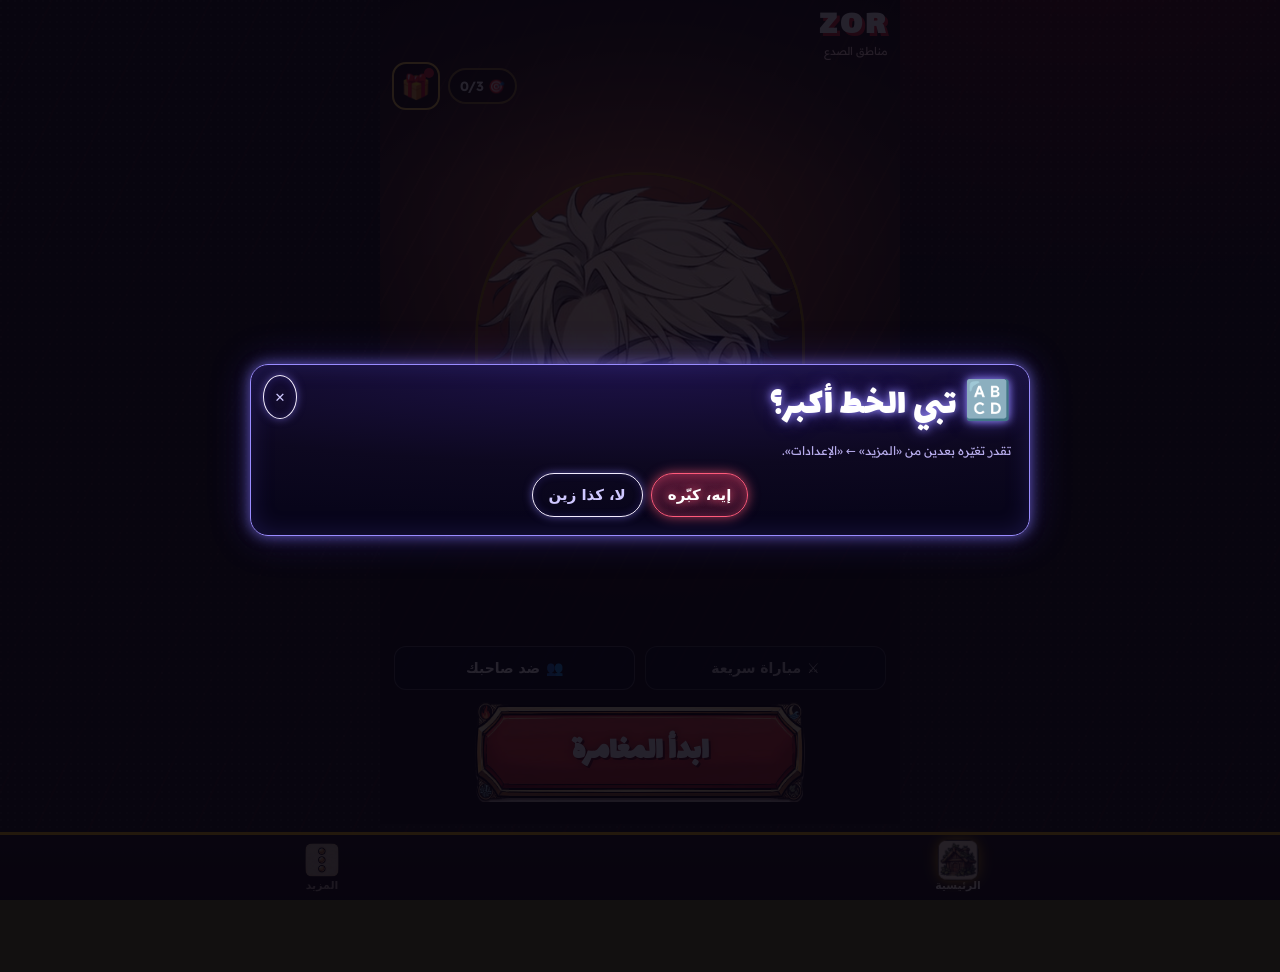
==== commit ade83981: "First to 5 round wins takes a fight (up to 8 rounds); merge gift only on the first merge of a round " ====
--- a/docs/index.html
+++ b/docs/index.html
@@ -2,7 +2,7 @@
 <html lang="ar" dir="rtl">
 <head>
 <meta charset="utf-8">
-<meta name="zor-build" content="d1270ba635">
+<meta name="zor-build" content="7218cd8729">
 <meta name="viewport" content="width=device-width,initial-scale=1,viewport-fit=cover">
 <meta name="theme-color" content="#121010">
 <link rel="manifest" href="manifest.webmanifest">
@@ -16,7 +16,7 @@
 <title>ZOR</title>
 <link rel="preload" href="assets/fonts/readex-pro-arabic-400-normal.e0c1f86d03.woff2" as="font" type="font/woff2" crossorigin>
 <link rel="preload" href="assets/fonts/lalezar-arabic-400-normal.c115bb42ec.woff2" as="font" type="font/woff2" crossorigin>
-<link rel="stylesheet" href="app.ee8156b785.css">
+<link rel="stylesheet" href="app.0879f2f43c.css">
 </head>
 <body data-nav="1">
 <div id="app">
@@ -187,6 +187,6 @@
   <div class="toasts" id="toasts"></div>
 </div>
 
-<script src="app.9b7f3a2254.js"></script>
+<script src="app.e6a5d4e685.js"></script>
 </body>
 </html>
--- a/docs/app.0879f2f43c.css
+++ b/docs/app.0879f2f43c.css
@@ -0,0 +1,3010 @@
+/* Local fonts (SIL OFL 1.1, see OFL-*.txt; files from @fontsource/lalezar and @fontsource/readex-pro 5.3.0): Arabic + Latin woff2 subsets only.
+   unicode-range: the browser downloads a file only when the page uses those characters (Latin = digits and "ZOR"). */
+@font-face { font-family: 'Lalezar'; font-style: normal; font-weight: 400; font-display: swap; src: url(assets/fonts/lalezar-arabic-400-normal.c115bb42ec.woff2) format('woff2'); unicode-range: U+0600-06FF,U+0750-077F,U+0870-088E,U+0890-0891,U+0897-08E1,U+08E3-08FF,U+200C-200E,U+2010-2011,U+204F,U+2E41,U+FB50-FDFF,U+FE70-FE74,U+FE76-FEFC; }
+@font-face { font-family: 'Lalezar'; font-style: normal; font-weight: 400; font-display: swap; src: url(assets/fonts/lalezar-latin-400-normal.3080e8aefe.woff2) format('woff2'); unicode-range: U+0000-00FF,U+0131,U+0152-0153,U+02BB-02BC,U+02C6,U+02DA,U+02DC,U+0304,U+0308,U+0329,U+2000-206F,U+20AC,U+2122,U+2191,U+2193,U+2212,U+2215,U+FEFF,U+FFFD; }
+@font-face { font-family: 'Readex Pro'; font-style: normal; font-weight: 400; font-display: swap; src: url(assets/fonts/readex-pro-arabic-400-normal.e0c1f86d03.woff2) format('woff2'); unicode-range: U+0600-06FF,U+0750-077F,U+0870-088E,U+0890-0891,U+0897-08E1,U+08E3-08FF,U+200C-200E,U+2010-2011,U+204F,U+2E41,U+FB50-FDFF,U+FE70-FE74,U+FE76-FEFC; }
+@font-face { font-family: 'Readex Pro'; font-style: normal; font-weight: 500; font-display: swap; src: url(assets/fonts/readex-pro-arabic-500-normal.a8acfe2274.woff2) format('woff2'); unicode-range: U+0600-06FF,U+0750-077F,U+0870-088E,U+0890-0891,U+0897-08E1,U+08E3-08FF,U+200C-200E,U+2010-2011,U+204F,U+2E41,U+FB50-FDFF,U+FE70-FE74,U+FE76-FEFC; }
+@font-face { font-family: 'Readex Pro'; font-style: normal; font-weight: 700; font-display: swap; src: url(assets/fonts/readex-pro-arabic-700-normal.cc70fda83e.woff2) format('woff2'); unicode-range: U+0600-06FF,U+0750-077F,U+0870-088E,U+0890-0891,U+0897-08E1,U+08E3-08FF,U+200C-200E,U+2010-2011,U+204F,U+2E41,U+FB50-FDFF,U+FE70-FE74,U+FE76-FEFC; }
+@font-face { font-family: 'Readex Pro'; font-style: normal; font-weight: 400; font-display: swap; src: url(assets/fonts/readex-pro-latin-400-normal.7664b676c7.woff2) format('woff2'); unicode-range: U+0000-00FF,U+0131,U+0152-0153,U+02BB-02BC,U+02C6,U+02DA,U+02DC,U+0304,U+0308,U+0329,U+2000-206F,U+20AC,U+2122,U+2191,U+2193,U+2212,U+2215,U+FEFF,U+FFFD; }
+@font-face { font-family: 'Readex Pro'; font-style: normal; font-weight: 500; font-display: swap; src: url(assets/fonts/readex-pro-latin-500-normal.1ef477132b.woff2) format('woff2'); unicode-range: U+0000-00FF,U+0131,U+0152-0153,U+02BB-02BC,U+02C6,U+02DA,U+02DC,U+0304,U+0308,U+0329,U+2000-206F,U+20AC,U+2122,U+2191,U+2193,U+2212,U+2215,U+FEFF,U+FFFD; }
+@font-face { font-family: 'Readex Pro'; font-style: normal; font-weight: 700; font-display: swap; src: url(assets/fonts/readex-pro-latin-700-normal.d47d4c818f.woff2) format('woff2'); unicode-range: U+0000-00FF,U+0131,U+0152-0153,U+02BB-02BC,U+02C6,U+02DA,U+02DC,U+0304,U+0308,U+0329,U+2000-206F,U+20AC,U+2122,U+2191,U+2193,U+2212,U+2215,U+FEFF,U+FFFD; }
+
+/*
+ * Visual identity: "حبر الأبعاد" — Manga Ink.
+ * Paper panels, heavy ink outlines, cut corners, hard shadows, halftone and
+ * speed lines, crimson / ink / gold palette. Deliberately unrelated to the
+ * studio game's soft navy UI.
+ */
+:root {
+  --ink: #121010;
+  --ink2: #241f1c;
+  --ink3: #3a322c;
+  --paper: #f3ead6;
+  --paper2: #e7dbc0;
+  --paper3: #d9c9a6;
+  --text: #121010;
+  --muted: #6d6152;
+  --red: #e0262f;
+  --red2: #a5141b;
+  --gold: #f2b300;
+  --gold2: #c98a00;
+  --cyan: #0098b7;
+  --ess: #0087a3;
+  --green: #1f9a4c;
+  --t1: #8b8478;
+  --t2: #1f78c8;
+  --t3: #e0a000;
+  --hard: 4px 4px 0 var(--ink);
+  --hard-sm: 2px 2px 0 var(--ink);
+  --display: 'Lalezar', 'Readex Pro', system-ui, sans-serif;
+}
+* { box-sizing: border-box; }
+html, body { margin: 0; height: 100%; }
+body {
+  font-family: 'Readex Pro', system-ui, sans-serif; color: var(--text); overflow-x: hidden;
+  background-color: var(--ink);
+  background-image:
+    radial-gradient(circle at 1px 1px, #ffffff10 1px, transparent 1.6px),
+    repeating-linear-gradient(115deg, transparent 0 46px, #e0262f0e 46px 48px),
+    radial-gradient(900px 600px at 85% -10%, #5a0d12 0%, transparent 65%);
+  background-size: 7px 7px, auto, auto;
+  background-attachment: fixed;
+}
+button { font-family: inherit; }
+code { background: var(--ink); color: var(--paper); padding: 1px 6px; font-size: .85em; direction: ltr; display: inline-block; }
+.ic { width: 1em; height: 1em; vertical-align: -0.15em; }
+h1, h2, h3 { font-family: var(--display); font-weight: 400; letter-spacing: .3px; }
+
+/* reusable "manga panel" */
+.panel, .mode-card, .ov-card, .modal, .box, .res-col, .shopbar, .bench-row, .topbar {
+  background-color: var(--paper);
+  background-image: radial-gradient(circle at 1px 1px, #12101012 1px, transparent 1.4px);
+  background-size: 6px 6px;
+  border: 3px solid var(--ink);
+  box-shadow: var(--hard);
+}
+
+.screen { display: none; min-height: 100vh; padding: 14px; }
+.screen.active { display: block; }
+#scr-match.active { display: flex; flex-direction: column; padding: 8px; gap: 8px; height: 100vh; }
+
+/* ---------- buttons: skewed ink plates */
+.btn {
+  background: var(--paper); color: var(--ink); border: 3px solid var(--ink); border-radius: 0;
+  padding: 8px 16px; font-size: 15px; font-weight: 700; cursor: pointer; box-shadow: var(--hard-sm);
+  clip-path: polygon(8px 0, 100% 0, calc(100% - 8px) 100%, 0 100%);
+  transition: transform .06s, background .12s, color .12s;
+}
+.btn:hover:not(:disabled) { background: var(--gold); }
+.btn:active:not(:disabled) { transform: translate(2px, 2px); }
+.btn:disabled { opacity: .45; cursor: not-allowed; }
+.btn.primary { background: var(--red); color: #fff; }
+.btn.primary:hover:not(:disabled) { background: var(--ink); color: var(--gold); }
+.btn.ghost { background: transparent; color: var(--paper); border-color: var(--paper); box-shadow: none; }
+.btn.ghost:hover:not(:disabled) { background: var(--paper); color: var(--ink); }
+.panel .btn.ghost, .modal .btn.ghost, .ov-card .btn.ghost { color: var(--ink); border-color: var(--ink); }
+.btn.big { padding: 12px 30px; font-size: 23px; font-family: var(--display); font-weight: 400; }
+.btn.small { padding: 4px 12px; font-size: 13px; border-width: 2px; clip-path: polygon(5px 0, 100% 0, calc(100% - 5px) 100%, 0 100%); }
+.btn.danger { background: var(--ink); color: #ff8a90; }
+.btn.danger:hover:not(:disabled) { background: var(--red); color: #fff; }
+.btn.on { background: var(--ink); color: var(--gold); }
+@keyframes burst { to { transform: rotate(360deg); } }
+
+.scr-head { display: flex; align-items: center; gap: 14px; max-width: 1200px; margin: 0 auto 18px; }
+.scr-head h2 { margin: 0; font-size: 36px; color: var(--paper); text-shadow: 3px 3px 0 var(--red); }
+
+/* ---------- mode */
+.mode-grid { display: grid; grid-template-columns: repeat(auto-fit, minmax(240px, 1fr)); gap: 18px; max-width: 1200px; margin: 0 auto; }
+.mode-card { padding: 18px; display: flex; flex-direction: column; gap: 10px; clip-path: polygon(0 0, calc(100% - 22px) 0, 100% 22px, 100% 100%, 0 100%); border-top-width: 10px; }
+.mode-card:first-child { border-top-color: var(--red); }
+.mode-card h3 { margin: 0; font-size: 28px; }
+.mode-card p { color: var(--muted); margin: 0; flex: 1; line-height: 1.7; font-size: 14px; }
+.tag { align-self: flex-start; background: var(--ink); color: var(--paper); padding: 2px 12px; font-size: 13px; transform: rotate(-3deg); }
+.seg { display: flex; border: 3px solid var(--ink); }
+.seg button { flex: 1; background: transparent; color: var(--ink); border: 0; border-left: 2px solid var(--ink); padding: 6px; cursor: pointer; font-weight: 700; }
+.seg button:last-child { border-left: 0; }
+.seg button.on { background: var(--ink); color: var(--gold); }
+
+/* ---------- hero select: character sheets */
+.hero-grid { display: grid; grid-template-columns: repeat(auto-fit, minmax(255px, 1fr)); gap: 18px; max-width: 1200px; margin: 0 auto; }
+.pick-badge { position: absolute; top: 10px; left: 10px; background: var(--ink); color: var(--gold); padding: 2px 10px; font-size: 12px; font-weight: 700; }
+.hero-foot { text-align: center; margin: 22px 0; }
+
+/* ---------- match: top bar (black ink strip) */
+.topbar { display: flex; flex-wrap: wrap; align-items: center; gap: 8px 12px; padding: 6px 10px; background: var(--ink); color: var(--paper); box-shadow: 0 4px 0 var(--red); }
+.tb-round { font-family: var(--display); font-size: 25px; color: var(--gold); }
+.phases { display: flex; flex-wrap: wrap; }
+.phase { font-size: 12px; padding: 3px 14px 3px 10px; color: #8d8273; background: var(--ink2); clip-path: polygon(8px 0, 100% 0, calc(100% - 8px) 50%, 100% 100%, 8px 100%, 0 50%); margin-left: -5px; }
+.phase.on { color: var(--ink); background: var(--gold); font-weight: 700; }
+.phase.done { color: #5d544a; }
+.timer { font-family: var(--display); font-size: 26px; min-width: 72px; text-align: center; padding: 0 12px; background: var(--red); color: #fff; direction: ltr; clip-path: polygon(6px 0, 100% 0, calc(100% - 6px) 100%, 0 100%); }
+.timer.warn { background: var(--gold); color: var(--ink); animation: shake .25s infinite alternate; }
+@keyframes shake { to { transform: translateX(2px) rotate(1deg); } }
+.res { display: inline-flex; align-items: center; gap: 5px; font-weight: 700; padding: 2px 10px; background: var(--ink2); border: 2px solid var(--ink3); }
+.res .ic { width: 18px; height: 18px; }
+.res.gold { color: var(--gold); }
+.res.ess { color: #5fe3ff; }
+.lvl { font-weight: 700; }
+.lvl small { color: #8d8273 !important; }
+.tb-spacer { flex: 1; }
+.lifechip { display: inline-flex; align-items: center; gap: 6px; padding: 2px 10px; font-weight: 700; background: var(--ink2); border: 2px solid var(--ink3); }
+.lifechip .portrait { width: 26px; height: 26px; }
+.lifechip .ic { color: var(--red); }
+.lifechip.me { border-color: var(--red); }
+
+/* ---------- match layout */
+.match-grid { flex: 1; min-height: 0; display: grid; grid-template-columns: 250px minmax(0, 1fr) 290px; gap: 10px; }
+.panel { padding: 10px; overflow-y: auto; min-height: 0; }
+.panel h4 { margin: 2px 0 8px; font-size: 20px; font-family: var(--display); font-weight: 400; display: flex; align-items: center; gap: 6px; justify-content: space-between; border-bottom: 3px solid var(--ink); }
+.panel h4 small { font-family: 'Readex Pro', sans-serif; font-size: 12px; color: var(--muted); }
+.panel section + section { margin-top: 14px; }
+.center { display: flex; flex-direction: column; gap: 10px; min-height: 0; align-items: center; }
+
+/* synergies: stamped labels */
+.syn { display: flex; align-items: center; gap: 8px; padding: 3px 6px; background: var(--paper2); margin-bottom: 3px; border: 2px solid transparent; font-size: 13px; cursor: help; }
+.syn.on { background: #fff; border-color: var(--ink); box-shadow: inset -7px 0 0 var(--sc, var(--red)); }
+.syn .cnt { font-weight: 700; min-width: 40px; text-align: center; background: var(--paper3); color: var(--muted); padding: 0 4px; direction: ltr; }
+.syn.on .cnt { background: var(--ink); color: var(--gold); }
+.syn .nm { flex: 1; font-weight: 700; }
+.syn .tiers { font-size: 11px; color: var(--muted); direction: ltr; }
+.syn .tiers b { color: var(--red); }
+
+/* ---------- field: ink arena inside a paper frame */
+.field-wrap { width: 100%; max-width: 470px; flex: 1; min-height: 0; display: flex; flex-direction: column; align-items: center; gap: 8px; padding-top: 4px; }
+.field {
+  position: relative; width: min(calc(100% - 14px), calc((100vh - 300px) * 400 / 560)); min-width: 260px; aspect-ratio: 400 / 560;
+  overflow: hidden; direction: ltr; user-select: none;
+  border: 4px solid var(--ink); outline: 4px solid var(--paper); box-shadow: 10px 10px 0 var(--red);
+  background-color: #1d1815;
+  background-image: radial-gradient(circle at 1px 1px, #ffffff0e 1px, transparent 1.5px);
+  background-size: 6px 6px;
+}
+.field-bg { position: absolute; inset: 0; background:
+  linear-gradient(to bottom, #e0262f2e 0 14.3%, transparent 14.3% 85.7%, #f2b30024 85.7% 100%),
+  repeating-linear-gradient(0deg, transparent 0 calc(14.285% - 1px), #ffffff12 calc(14.285% - 1px) 14.285%); }
+.rift-line { position: absolute; left: -5%; right: -5%; top: 50%; height: 12px; transform: translateY(-50%) rotate(-2deg);
+  background: repeating-linear-gradient(90deg, var(--red) 0 22px, transparent 22px 30px); opacity: .6; }
+.slots, .floats { position: absolute; inset: 0; } .floats { pointer-events: none; }
+.fx { position: absolute; inset: 0; width: 100%; height: 100%; pointer-events: none; }
+.slot { position: absolute; width: 19%; aspect-ratio: 1; transform: translate(-50%, -50%); border: 2px solid #f3ead630; background: #f3ead608; display: flex; align-items: center; justify-content: center; cursor: pointer; transition: background .1s, border-color .1s;
+  clip-path: polygon(0 18%, 18% 0, 100% 0, 100% 82%, 82% 100%, 0 100%); }
+.slot.mine:hover, .slot.drop { background: #f2b30035; border-color: var(--gold); }
+.slot.enemy { cursor: default; border-color: #e0262f45; border-style: dashed; }
+.post { position: absolute; left: 50%; transform: translate(-50%, -50%); width: 52%; height: 11%; display: flex; align-items: center; gap: 8px; padding: 0 10px; background: var(--paper); color: var(--ink); border: 3px solid var(--ink); font-size: 12px; direction: rtl; pointer-events: none; clip-path: polygon(10px 0, 100% 0, 100% calc(100% - 10px), calc(100% - 10px) 100%, 0 100%, 0 10px); }
+.post .portrait { width: 40px; height: 40px; flex: none; }
+.post .pl { flex: 1; min-width: 0; }
+.post .lifebar { height: 7px; background: var(--paper3); border: 1px solid var(--ink); margin: 2px 0; }
+.post .lifebar i { display: block; height: 100%; background: var(--red); transition: width .2s; }
+.post .st { font-size: 11px; }
+.post .st.safe { color: var(--green); font-weight: 700; }
+.post .st.risk { color: var(--red); font-weight: 700; }
+.post.empty-hero { opacity: .6; }
+.post.exposed { background: var(--red); color: #fff; }
+.post.exposed .st, .post.exposed .st.risk { color: #fff; }
+
+/* unit pieces */
+.piece { position: relative; width: 100%; height: 100%; display: flex; align-items: center; justify-content: center; cursor: pointer; }
+.piece .portrait { width: 90%; height: 90%; }
+.piece .stars { position: absolute; top: -6px; left: 50%; transform: translateX(-50%); }
+.piece.sel .portrait { filter: drop-shadow(3px 0 0 var(--gold)) drop-shadow(-3px 0 0 var(--gold)) drop-shadow(0 3px 0 var(--gold)) drop-shadow(0 -3px 0 var(--gold)); }
+.slot:has(.piece.sel) { background: #f2b30040; border-color: var(--gold); }
+.piece.ghost { opacity: .45; pointer-events: none; filter: grayscale(.6); }
+.stars { color: var(--gold); font-size: 12px; letter-spacing: -2px; text-shadow: 1px 1px 0 #000, -1px -1px 0 #000, 1px -1px 0 #000, -1px 1px 0 #000; white-space: nowrap; direction: ltr; }
+.stars.s2 { color: #fff; }
+.stars.s3 { color: var(--gold); font-size: 14px; }
+
+/* tokens (combat) */
+.token { position: absolute; width: 16%; aspect-ratio: 1; transform: translate(-50%, -50%); transition: left .05s linear, top .05s linear; pointer-events: none; }
+.token .portrait { width: 100%; height: 100%; }
+.token .hp, .token .mp { height: 6px; background: #000; border: 1px solid #000; overflow: hidden; position: relative; }
+.token .hp i { position: absolute; inset: 0 auto 0 0; background: #3fd66f; }
+.token.enemy .hp i { background: var(--red); }
+.token .hp b { position: absolute; inset: 0 auto 0 0; background: #fff; }
+.token .mp { height: 4px; border-top: 0; }
+.token .mp i { position: absolute; inset: 0 auto 0 0; background: #5fe3ff; }
+.token .stars { position: absolute; top: -8px; left: 50%; transform: translateX(-50%); }
+.token.dead { opacity: 0; transition: opacity .35s; }
+.token.stunned .portrait { filter: grayscale(1) contrast(1.4); }
+.token.hit .portrait { filter: invert(1); }
+.token.cast::after { content: ''; position: absolute; inset: -16px; background: repeating-conic-gradient(var(--gold) 0 6deg, transparent 6deg 20deg); -webkit-mask: radial-gradient(circle, transparent 38%, #000 40%, transparent 70%); mask: radial-gradient(circle, transparent 38%, #000 40%, transparent 70%); animation: castring .5s ease-out forwards; }
+@keyframes castring { from { transform: scale(.6) rotate(0); opacity: 1; } to { transform: scale(1.5) rotate(40deg); opacity: 0; } }
+
+.float { position: absolute; transform: translate(-50%, -50%); font-family: var(--display); font-size: 18px; color: #fff; text-shadow: 2px 2px 0 #000, -1px -1px 0 #000, 1px -1px 0 #000, -1px 1px 0 #000; animation: floatup .9s ease-out forwards; pointer-events: none; white-space: nowrap; }
+.float.crit { color: var(--gold); font-size: 25px; }
+.float.heal { color: #5bf08b; }
+.float.skill { color: #ff6b73; }
+.float.label { font-family: 'Readex Pro', sans-serif; color: var(--ink); background: var(--paper); border: 2px solid var(--ink); padding: 0 8px; font-size: 12px; text-shadow: none; font-weight: 700; }
+.float.big { font-size: 19px; text-shadow: none; color: #fff; background: var(--red); border: 3px solid var(--ink); padding: 2px 14px; box-shadow: 3px 3px 0 #000; animation: slam 1.6s ease-out forwards; }
+@keyframes floatup { from { opacity: 1; margin-top: 0; } to { opacity: 0; margin-top: -34px; } }
+@keyframes slam { 0% { transform: translate(-50%, -50%) scale(1.8) rotate(-6deg); opacity: 0; } 12% { transform: translate(-50%, -50%) scale(1) rotate(-3deg); opacity: 1; } 80% { opacity: 1; } 100% { opacity: 0; transform: translate(-50%, -60%) rotate(-3deg); } }
+
+.combat-ctrl { display: flex; gap: 6px; align-items: center; justify-content: center; min-height: 34px; flex-wrap: wrap; color: var(--paper); }
+.combat-ctrl .clock { font-family: var(--display); font-size: 22px; direction: ltr; min-width: 64px; text-align: center; color: var(--gold); }
+.combat-ctrl .fury { color: #fff; background: var(--red); padding: 0 8px; font-weight: 700; font-size: 13px; }
+.combat-ctrl .fury:empty { display: none; }
+.combat-ctrl .hint { color: #c9bda5; }
+
+/* bench */
+.bench-row { width: 100%; max-width: 640px; display: flex; gap: 6px; align-items: center; padding: 6px 8px; }
+.bench-row .lbl { font-family: var(--display); font-size: 16px; writing-mode: vertical-rl; transform: rotate(180deg); background: var(--ink); color: var(--paper); padding: 6px 2px; }
+.bslot { flex: 1; aspect-ratio: 1; max-width: 76px; border: 2px dashed var(--paper3); background: var(--paper2); position: relative; cursor: pointer; }
+.bslot:hover { border-color: var(--red); border-style: solid; }
+.bslot:has(.piece.sel) { background: var(--gold); border: 2px solid var(--ink); }
+
+/* ---------- right panel */
+.hero-box { display: flex; gap: 10px; align-items: center; }
+.hero-box .portrait { width: 60px; height: 60px; flex: none; }
+.hero-box .nm { font-family: var(--display); font-size: 26px; line-height: 1.15; }
+.hero-box .ti { color: var(--muted); font-size: 12px; }
+.lifebar-big { height: 11px; background: var(--paper3); border: 2px solid var(--ink); margin: 5px 0 2px; }
+.lifebar-big i { display: block; height: 100%; background: repeating-linear-gradient(90deg, var(--red) 0 8px, var(--red2) 8px 10px); }
+.passive { font-size: 12px; background: var(--ink); color: var(--paper); padding: 6px 8px; margin: 8px 0; line-height: 1.6; }
+.passive b { color: var(--gold); }
+.summon-btn { width: 100%; margin: 4px 0; }
+.ability { background: #fff; border: 2px solid var(--ink); padding: 7px; margin-bottom: 8px; }
+.ability.armed { box-shadow: 4px 4px 0 var(--ess); }
+.ability .cost { color: var(--ess); font-size: 13px; display: inline-flex; gap: 3px; align-items: center; font-weight: 700; }
+.ability p { margin: 4px 0 6px; font-size: 12px; color: var(--ink3); line-height: 1.55; }
+.ability select { width: 100%; background: var(--paper); color: var(--ink); border: 2px solid var(--ink); border-radius: 0; padding: 4px; font-family: inherit; font-size: 13px; }
+.bag { display: grid; grid-template-columns: repeat(6, 1fr); gap: 4px; }
+.bagslot { aspect-ratio: 1; background: var(--paper2); border: 2px dashed var(--paper3); display: grid; place-items: center; cursor: pointer; color: var(--gold2); position: relative; }
+.bagslot[data-act] { background: var(--ink); border: 2px solid var(--ink); color: var(--gold); }
+.bagslot.spell[data-act] { color: #ff7a82; }
+.bagslot .ic { width: 62%; height: 62%; }
+.bagslot.sel { outline: 3px solid var(--red); outline-offset: 1px; }
+.armed-spells { display: flex; gap: 6px; flex-wrap: wrap; margin-top: 6px; }
+.chip { display: inline-flex; gap: 4px; align-items: center; font-size: 12px; background: var(--red); color: #fff; border: 2px solid var(--ink); padding: 1px 8px; cursor: pointer; }
+.selinfo { font-size: 13px; line-height: 1.7; }
+.selinfo .row { display: flex; gap: 6px; flex-wrap: wrap; margin-top: 6px; }
+.hint { font-size: 12px; color: var(--muted); line-height: 1.65; }
+
+/* ---------- shop: trading-card hand */
+.shopbar { display: flex; gap: 10px; align-items: stretch; padding: 8px; overflow-x: auto; background-color: var(--paper2); }
+.shop-cards { display: flex; gap: 8px; flex: 1; }
+.card {
+  flex: 1; min-width: 104px; max-width: 160px; background: #fffaf0; border: 3px solid var(--ink); padding: 18px 6px 6px; cursor: pointer;
+  position: relative; display: flex; flex-direction: column; align-items: center; gap: 2px;
+  transition: transform .1s; clip-path: polygon(0 0, calc(100% - 14px) 0, 100% 14px, 100% 100%, 0 100%);
+}
+.card::before { content: ''; position: absolute; top: 0; left: 0; right: 0; height: 12px; background: var(--tc, var(--ink)); border-bottom: 2px solid var(--ink); }
+.card:hover:not(.empty):not(.cant) { transform: translateY(-5px) rotate(-1deg); }
+.card.empty { opacity: .3; cursor: default; background: transparent; border-style: dashed; }
+.card.cant { opacity: .5; filter: grayscale(.7); }
+.card.pair { background: #ffe7a0; animation: pairpulse .7s infinite alternate; }
+@keyframes pairpulse { to { background: #fff6d6; } }
+.card .portrait { width: 62px; height: 62px; }
+.card .cost { position: absolute; top: 14px; left: 3px; background: var(--ink); color: var(--gold); font-family: var(--display); font-size: 16px; min-width: 24px; height: 24px; padding: 0 4px; display: flex; align-items: center; justify-content: center; gap: 2px; }
+.card .cost .ic { width: 12px; height: 12px; }
+.card .info { position: absolute; top: 15px; right: 4px; width: 20px; height: 20px; border: 2px solid var(--ink); background: #fff; color: var(--ink); font-size: 12px; line-height: 16px; text-align: center; cursor: help; font-weight: 700; }
+.card .owned { position: absolute; bottom: 2px; left: 3px; font-size: 10px; background: var(--red); color: #fff; padding: 0 4px; }
+.wtag { display: inline-block; font-size: 11px; background: var(--w); color: var(--ink); border: 1.5px solid var(--ink); padding: 0 6px; font-weight: 700; line-height: 1.5; }
+.item-cards { display: flex; gap: 8px; border-right: 3px dotted var(--ink3); padding-right: 10px; }
+.item-cards .card { min-width: 96px; --tc: var(--ink); }
+.item-cards .card.spell { --tc: var(--red); }
+.item-cards .card .big-ic { width: 40px; height: 40px; color: var(--gold2); margin-top: 6px; }
+.item-cards .card.spell .big-ic { color: var(--red); }
+.ready-btn { min-width: 130px; font-size: 26px !important; font-family: var(--display) !important; font-weight: 400 !important; flex: 1; }
+
+/* ---------- overlay / modal / toast */
+.overlay { position: fixed; inset: 0; display: none; align-items: center; justify-content: center; z-index: 40; padding: 16px;
+  background-color: #121010e8; background-image: repeating-conic-gradient(from 0deg at 50% 50%, #e0262f22 0 3deg, transparent 3deg 10deg); }
+.overlay.on { display: flex; }
+.ov-card { padding: 24px; max-width: 580px; width: 100%; text-align: center; box-shadow: 10px 10px 0 var(--red); animation: popin .25s ease-out; }
+@keyframes popin { from { transform: scale(.85) rotate(-3deg); opacity: 0; } }
+.ov-card h2 { margin: 0 0 6px; font-size: 50px; line-height: 1.2; }
+.ov-card .win { color: var(--green); text-shadow: 3px 3px 0 var(--ink); }
+.ov-card .lose { color: var(--red); text-shadow: 3px 3px 0 var(--ink); }
+.ov-card table { width: 100%; border-collapse: collapse; margin: 12px 0; font-size: 14px; }
+.ov-card th { background: var(--ink); color: var(--paper); padding: 5px; font-weight: 700; }
+.ov-card td { padding: 6px; border-bottom: 2px solid var(--paper3); }
+.modal-back { position: fixed; inset: 0; background: #121010d8; display: none; align-items: center; justify-content: center; z-index: 50; padding: 14px; }
+.modal-back.on { display: flex; }
+.modal { padding: 18px; max-width: 780px; width: 100%; max-height: 92vh; overflow-y: auto; position: relative; box-shadow: 10px 10px 0 var(--red); }
+.modal .x { position: absolute; top: 10px; left: 12px; }
+.modal h2 { margin: 0 0 4px; font-size: 38px; line-height: 1.2; }
+.modal table { width: 100%; border-collapse: collapse; font-size: 14px; margin: 8px 0; }
+.modal th { background: var(--ink); color: var(--paper); padding: 5px 8px; font-weight: 700; }
+.modal td { padding: 5px 8px; border-bottom: 2px solid var(--paper3); text-align: center; }
+.modal th:first-child, .modal td:first-child { text-align: right; }
+.modal .delta { color: var(--green); font-size: 11px; font-weight: 700; }
+.detail-head { display: flex; gap: 14px; align-items: center; }
+.detail-head .portrait { width: 150px; height: 150px; flex: none; }
+.pill { display: inline-block; font-size: 12px; padding: 0 9px; background: var(--pc, var(--paper2)); color: var(--ink); border: 2px solid var(--ink); margin: 2px; font-weight: 700; }
+.skillbox { background: #fff; border: 2px solid var(--ink); border-right: 8px solid var(--red); padding: 9px 12px; margin: 10px 0; line-height: 1.7; }
+.upg-row { display: grid; grid-template-columns: 52px 1fr auto; gap: 10px; align-items: center; padding: 8px; background: #fff; border: 2px solid var(--ink); margin-bottom: 6px; }
+.upg-row .portrait { width: 52px; height: 52px; }
+.prog { height: 9px; background: var(--paper3); border: 2px solid var(--ink); margin-top: 4px; }
+.prog i { display: block; height: 100%; background: repeating-linear-gradient(90deg, var(--gold) 0 6px, var(--gold2) 6px 8px); }
+.toasts { position: fixed; top: 64px; left: 50%; transform: translateX(-50%); z-index: 60; display: flex; flex-direction: column; gap: 6px; align-items: center; pointer-events: none; }
+.toast { background: var(--paper); color: var(--ink); border: 3px solid var(--ink); box-shadow: 3px 3px 0 var(--ink); padding: 6px 16px; font-size: 14px; font-weight: 700; animation: toast 2.4s forwards; }
+.toast.err { background: var(--red); color: #fff; }
+.toast.good { background: var(--gold); }
+@keyframes toast { 0% { opacity: 0; transform: translateY(-8px) rotate(-2deg); } 10%, 80% { opacity: 1; transform: rotate(-1deg); } 100% { opacity: 0; } }
+
+/* ---------- results / stats / codex */
+.results { max-width: 1000px; margin: 0 auto; }
+.res-banner { text-align: center; padding: 26px 10px 10px; color: var(--paper); }
+.res-banner h1 { font-size: clamp(56px, 11vw, 112px); margin: 0; line-height: 1.15; color: var(--paper); text-shadow: 5px 5px 0 var(--red), 10px 10px 0 #000; transform: rotate(-3deg); }
+.res-banner .hint { color: #c9bda5; }
+.res-cols { display: grid; grid-template-columns: repeat(auto-fit, minmax(300px, 1fr)); gap: 16px; margin: 16px 0; }
+.res-col { padding: 14px; }
+.res-col.won { box-shadow: 8px 8px 0 var(--gold); }
+.kv { display: flex; justify-content: space-between; padding: 4px 0; border-bottom: 2px dotted var(--paper3); font-size: 14px; }
+.mini-board { display: flex; flex-wrap: wrap; gap: 6px; margin-top: 8px; }
+.mini { width: 54px; text-align: center; font-size: 10px; }
+.mini .portrait { width: 46px; height: 46px; }
+.timeline { display: flex; gap: 3px; flex-wrap: wrap; margin: 8px 0; justify-content: center; }
+.timeline span { width: 26px; height: 26px; display: grid; place-items: center; font-size: 12px; font-weight: 700; background: var(--paper3); border: 2px solid var(--ink); color: var(--ink); }
+.timeline .w0 { background: #4fcf7a; } .timeline .w1 { background: var(--red); color: #fff; } .timeline .wd { background: var(--paper2); }
+.stats { max-width: 1200px; margin: 0 auto; display: grid; gap: 16px; grid-template-columns: repeat(auto-fit, minmax(340px, 1fr)); }
+.box { padding: 14px; }
+.box h3 { margin: 0 0 10px; font-size: 26px; border-bottom: 3px solid var(--ink); }
+.box table { width: 100%; border-collapse: collapse; font-size: 13px; }
+.box th { background: var(--ink); color: var(--paper); padding: 4px 6px; font-weight: 700; }
+.box td { padding: 4px 6px; border-bottom: 1px solid var(--paper3); text-align: center; }
+.box th:first-child, .box td:first-child { text-align: right; }
+.bar { height: 9px; background: var(--paper3); border: 1.5px solid var(--ink); min-width: 60px; }
+.bar i { display: block; height: 100%; background: var(--red); }
+.big-num { font-family: var(--display); font-size: 42px; color: var(--red); line-height: 1.2; }
+.codex { max-width: 1200px; margin: 0 auto; color: var(--paper); }
+.codex h3 { font-size: 32px; margin: 18px 0 10px; text-shadow: 3px 3px 0 var(--red); }
+.filters { display: flex; flex-wrap: wrap; gap: 6px; margin-bottom: 10px; }
+.codex-grid { display: grid; grid-template-columns: repeat(auto-fill, minmax(150px, 1fr)); gap: 12px; color: var(--ink); }
+.codex-grid .card { max-width: none; padding: 20px 10px 10px; }
+.codex-grid .card .portrait { width: 76px; height: 76px; }
+
+/* ---------- responsive */
+@media (max-width: 1100px) {
+  .match-grid { grid-template-columns: 210px minmax(0, 1fr) 250px; }
+}
+@media (max-width: 860px) {
+  #scr-match.active { height: auto; }
+  .match-grid { display: contents; }
+  .topbar { order: 0; }
+  .center { order: 1; }
+  .shopbar { order: 2; flex-wrap: wrap; }
+  .panel.right { order: 3; }
+  .panel.left { order: 4; }
+  .field-wrap { max-width: 420px; }
+  .field { width: calc(100% - 14px); }
+  .shop-cards { overflow-x: auto; min-width: 100%; padding-bottom: 4px; }
+  .item-cards { border-right: 0; padding-right: 0; }
+  .shop-cards .card, .item-cards .card { min-width: 88px; }
+  .card .portrait { width: 42px; height: 42px; }}
+@media (max-width: 600px) {
+  .screen { padding: 8px; }
+  .phase:not(.on) { display: none; }
+  .lifechip { font-size: 13px; padding: 2px 6px; }
+  .lifechip .portrait { width: 20px; height: 20px; }
+  .timer { font-size: 20px; }
+  .tb-round { font-size: 19px; }
+  .bench-row { gap: 4px; padding: 5px; }
+  .post { width: 68%; }}
+
+/* =====================================================================
+   CARD SYSTEM — every unit/hero/item is a card. Fixed layout regions
+   (header / art / tags / stats / note) so nothing ever overlaps.
+   ===================================================================== */
+.tcard { --tc: var(--t1); position: relative; display: flex; flex-direction: column; min-width: 0; overflow: hidden;
+  background: #fffaf0; border: 3px solid var(--ink); box-shadow: var(--hard-sm); color: var(--ink); }
+.tcard.t1 { --tc: #b9b2a3; } .tcard.t2 { --tc: #7db8ee; } .tcard.t3 { --tc: #ffd24a; } .tcard.hero { --tc: var(--red); }
+.tcard .stars { font-size: 11px; flex: none; }
+
+/* full card (shop / codex) */
+.tcard.full { width: 112px; flex: none; clip-path: polygon(0 0, calc(100% - 12px) 0, 100% 12px, 100% 100%, 0 100%); cursor: pointer; transition: transform .1s; }
+.tcard.full:hover:not(.empty):not(.cant) { transform: translateY(-5px) rotate(-1deg); }
+.tcard.full .owned { background: var(--red); color: #fff; padding: 0 6px; }
+.tcard.full.empty { opacity: .28; border-style: dashed; background: transparent; box-shadow: none; cursor: default; min-height: 150px; clip-path: none; }
+.tcard.full.cant { opacity: .5; filter: grayscale(.7); }
+.tcard.full.pair { background: #ffe7a0; animation: pairpulse .7s infinite alternate; }
+.tcard.item { --tc: var(--ink); }
+.tcard.item.spell { --tc: var(--red); }
+
+/* mini card (field cells + bench) — art on top, one footer strip */
+.tcard.mini { width: 100%; height: 100%; border-width: 2px; border-top: 5px solid var(--wc); box-shadow: none; }
+.tcard.mini .its { margin-inline-start: auto; display: inline-flex; gap: 1px; }
+.tcard.mini .its i { display: grid; place-items: center; width: 13px; height: 13px; background: var(--ink); color: var(--gold); }
+.tcard.mini .its .ic { width: 9px; height: 9px; color: var(--gold); }
+.tcard.mini.sel { outline: 4px solid var(--gold); outline-offset: -1px; z-index: 2; }
+.tcard.mini.ghost { opacity: .5; filter: grayscale(.55); pointer-events: none; }
+.tcard.mini[draggable="true"] { cursor: grab; }
+
+/* combat states: all in place, no movement across cells */
+.tcard.dead { filter: grayscale(1) brightness(.45); }
+.tcard.dead::after { content: '✕'; position: absolute; inset: 0; display: grid; place-items: center; font-family: var(--display); font-size: 40px; color: var(--red); text-shadow: 2px 2px 0 #000; }
+.tcard.retreated { opacity: .35; }
+.tcard.shielded { box-shadow: 0 0 0 3px #5fe3ff; }
+.tcard.cast { animation: cardcast .5s ease-out; }
+@keyframes cardcast { from { box-shadow: 0 0 0 0 var(--gold); } to { box-shadow: 0 0 0 16px #f2b30000; } }
+.tcard.atk { animation: lunge .18s ease-out; position: relative; z-index: 3; }
+@keyframes lunge { 50% { transform: translate(var(--dx, 0), var(--dy, 0)); } }
+
+/* ---------- field: a grid of cells (never overlapping) */
+.field-wrap { max-width: none; width: 100%; }
+.center { overflow-y: auto; overflow-x: hidden; }
+.field {
+  --cw: clamp(68px, min(calc((100vh - 470px) / 4.55), calc((100vw - 640px) / 3.2)), 108px);
+  width: max-content; min-width: 0; aspect-ratio: auto; max-width: 100%; padding: 10px; margin: 0 auto;
+}
+.field #slots { position: relative; display: grid; grid-template-columns: repeat(4, var(--cw)); gap: 6px; }
+.field .cell { position: relative; aspect-ratio: .88; border: 2px dashed #f3ead633; background: #f3ead608; min-width: 0; }
+.field .cell.mine { cursor: pointer; }
+.field .cell.mine:hover, .field .cell.drop { background: #f2b30030; border-color: var(--gold); }
+.field .cell.enemy { border-color: #e0262f40; }
+.field .cell:has(.tcard) { border-color: transparent; background: none; }
+.field .divider { grid-column: 1 / -1; height: 16px; position: relative; display: flex; align-items: center; justify-content: center; }
+.field .divider::before { content: ''; position: absolute; left: -2%; right: -2%; top: 50%; height: 8px; transform: translateY(-50%) rotate(-1deg); background: repeating-linear-gradient(90deg, var(--red) 0 20px, transparent 20px 28px); opacity: .6; }
+.field .divider span { position: relative; z-index: 1; background: #1d1815; padding: 0 8px; font-size: 10px; color: #f3ead6aa; }
+.field .post { position: static; transform: none; grid-column: 1 / -1; width: auto; height: auto; padding: 4px 8px; min-height: 44px; }
+.field .post .portrait { width: 36px; height: 36px; }
+.field-bg, .rift-line { display: none; }
+.fx, .floats { position: absolute; inset: 0; pointer-events: none; z-index: 5; }
+.fx { width: 100%; height: 100%; }
+.float { z-index: 6; }
+
+/* bench = row of mini cards */
+.bench-row { max-width: 100%; width: auto; }
+.bslot { width: 74px; flex: none; max-width: none; aspect-ratio: .88; }
+.bslot .tcard.mini { border-width: 2px; }
+
+/* shop cards row */
+.shop-cards { gap: 8px; }
+.shop-cards .tcard.full, .item-cards .tcard.full { flex: none; }
+.item-cards { align-items: flex-start; }
+.codex-grid { grid-template-columns: repeat(auto-fill, minmax(112px, 112px)); justify-content: center; }
+.codex-grid .tcard.full { width: 112px; }
+
+@media (max-width: 860px) {
+  .center { overflow: visible; }
+  .field { --cw: min(calc((100vw - 70px) / 4), 96px); }
+  .bslot { width: calc((100vw - 60px) / 7); min-width: 44px; }
+  .tcard.full { width: 100px; }}
+
+/* ---- fit tuning: compact shop cards, one-line top bar{ aspect-ratio: 1 / .66; }
+.tcard.full.empty { min-height: 128px; }
+.shopbar { padding: 6px 8px; }
+.phase:not(.on) { display: none; }
+.field { --cw: clamp(62px, min(calc((100vh - 520px) / 4.55), calc((100vw - 640px) / 3.2)), 108px); }
+.bslot { width: 60px; }
+.bench-row { padding: 4px 8px; }
+.field .post { min-height: 38px; padding: 3px 8px; }
+.field .post .portrait { width: 30px; height: 30px; }
+@media (min-width: 1500px) { .phase:not(.on) { display: inline-block; }}
+@media (max-width: 860px) { .bslot { width: calc((100vw - 60px) / 7); }}
+.field { flex: none; overflow: visible; }
+.field-wrap { flex: none; }
+
+/* ---- bigger field cards on small screens */
+/* short laptops: never shrink below a readable size; the centre column scrolls instead */
+.field { --cw: clamp(86px, min(calc((100vh - 520px) / 4.55), calc((100vw - 640px) / 3.2)), 112px); }
+.field .cell { aspect-ratio: .9; }
+@media (max-width: 860px) {
+  /* phones/tablets: the grid takes the full screen width, minimal padding */
+  #scr-match.active { padding: 4px; gap: 6px; }
+  .field-wrap { max-width: none; padding-top: 0; }
+  .field { --cw: min(calc((100vw - 46px) / 4), 128px); padding: 4px; outline-width: 3px; box-shadow: 5px 5px 0 var(--red); max-width: none; }
+  .field #slots { gap: 4px; }
+  .field .post { min-height: 40px; }
+  .tcard.mini .stars { font-size: 12px; }
+  .bench-row { max-width: 100%; }}
+/* landscape phones (very short): keep cards readable, let the page scroll */
+@media (max-height: 520px) and (min-width: 600px) {
+  #scr-match.active { height: auto; min-height: 100vh; }
+  .match-grid { display: contents; }
+  .center { overflow: visible; }
+  .field { --cw: 92px; }
+}
+
+/* =====================================================================
+   NO-SCROLL LAYOUT (laptops): field | side column (hero posts + bench + controls)
+   The hero posts moved out of the grid, so the field is just 4 rows of cards.
+   ===================================================================== */
+.field-wrap { --cwv: clamp(76px, calc((100vh - 345px) / 4.44), 112px); display: flex; flex-direction: row; align-items: stretch; justify-content: center; gap: 14px; width: 100%; max-width: none; flex: none; padding-top: 0; }
+.field { --cw: var(--cwv); flex: none; }
+.fx { overflow: visible; }
+.side { display: flex; flex-direction: column; justify-content: space-between; gap: 8px; width: 250px; flex: none; }
+.side-mid { display: flex; flex-direction: column; gap: 8px; flex: 1; justify-content: center; min-height: 0; }
+.side .post { position: static; transform: none; width: auto; height: auto; min-height: 46px; padding: 5px 8px; }
+.side .post .portrait { width: 34px; height: 34px; }
+.side .bench-row { flex-wrap: wrap; justify-content: center; width: 100%; max-width: none; padding: 6px; gap: 5px; }
+.side .bench-row .lbl { writing-mode: horizontal-tb; transform: none; width: 100%; text-align: center; padding: 0; font-size: 14px; }
+.side .bslot { width: 68px; }
+.side .combat-ctrl { color: var(--paper); }
+.center { overflow-y: auto; }
+
+/* compact chrome so the field gets the height */
+.topbar { padding: 3px 10px; gap: 6px 12px; }
+.tb-round { font-size: 22px; }
+.timer { font-size: 22px; }
+.tcard.full.empty { min-height: 118px; }
+.shopbar { padding: 5px 8px; }
+
+@media (max-width: 860px) {
+  /* phones / tablets: stack  hero(enemy) → field → hero(me) → controls → bench */
+  .field-wrap { --cwv: min(calc((100vw - 46px) / 4), 128px); flex-direction: column; align-items: center; gap: 6px; }
+  .side, .side-mid { display: contents; }
+  #post-top { order: -1; } #post-bottom { order: 1; } #combat-ctrl { order: 2; } #bench { order: 3; }
+  .side .post, #bench { width: calc(var(--cwv) * 4 + 22px); max-width: 100%; }
+  .side .bench-row { flex-wrap: nowrap; }
+  .side .bench-row .lbl { writing-mode: vertical-rl; transform: rotate(180deg); width: auto; padding: 6px 2px; }
+  .side .bslot { width: calc((100vw - 60px) / 7); }
+  .center { overflow: visible; }}
+@media (max-height: 520px) and (min-width: 600px) { .field-wrap { --cwv: 92px; }}
+
+/* room for the field's outline/shadow inside the clipped centre column */
+.field-wrap { --cwv: clamp(76px, calc((100vh - 360px) / 4.44), 112px); }
+.center { padding: 6px 0 8px; }
+.field { box-shadow: 6px 6px 0 var(--red); }
+@media (max-width: 860px) { .center { padding: 0; } .field-wrap { --cwv: min(calc((100vw - 46px) / 4), 128px); }}
+@media (max-height: 520px) and (min-width: 600px) { .field-wrap { --cwv: 92px; }}
+
+/* =====================================================================
+   ICON CARDS — symbols instead of words. Text left on a card: one short
+   name (shop only) + numbers.
+   ===================================================================== */
+.bd { position: absolute; z-index: 2; display: grid; place-items: center; width: 26px; height: 26px; border-radius: 50%; border: 2px solid #000; color: #fff; background: var(--ink); box-shadow: 1px 1px 0 #000; }
+.bd .ic { width: 15px; height: 15px; }
+.bd.world { top: 4px; right: 4px; background: var(--wc); }
+.bd.world .ic { filter: drop-shadow(1px 1px 0 #000); }
+.bd.role { bottom: 4px; left: 4px; color: var(--gold); }
+.bd.skill { bottom: 4px; right: 4px; background: var(--red); }
+.bd.own { top: 4px; left: 4px; width: auto; min-width: 24px; height: 22px; padding: 0 6px; border-radius: 11px; background: #fff; color: #000; font-weight: 700; font-size: 12px; }
+.bd.own.up { background: var(--gold); animation: pairpulse .6s infinite alternate; }
+.sv { display: inline-flex; align-items: center; gap: 3px; font-weight: 700; }
+.sv .ic { width: 13px; height: 13px; }
+.gems { display: inline-flex; }
+.gems .ic { width: 11px; height: 11px; }
+.gems.t1 { color: #b9b2a3; } .gems.t2 { color: #5aa7ee; } .gems.t3 { color: #ffc21a; }
+
+/* mini cards: art + role disc + stars + one dark footer of numbers */
+.tcard.mini .bd.role { top: 3px; left: 3px; bottom: auto; width: 20px; height: 20px; }
+.tcard.mini .bd.role .ic { width: 12px; height: 12px; }
+.tcard.mini .its { margin-inline-start: auto; }
+
+/* the frame tells the star level; tier 3 gets a foil sheen */
+.sheen { position: absolute; inset: 0; pointer-events: none; opacity: 0; z-index: 3; background: linear-gradient(115deg, transparent 38%, #ffffff77 50%, transparent 62%); background-size: 260% 100%; }
+.tcard.s3 .sheen, .tcard.full.t3 .sheen { opacity: 1; animation: sheen 2.8s linear infinite; }
+@keyframes sheen { from { background-position: 160% 0; } to { background-position: -60% 0; } }
+.tcard.mini.s2 { border-color: #d6deea; box-shadow: 0 0 0 2px var(--ink), 0 0 0 4px #d6deea; }
+.tcard.mini.s3 { border-color: var(--gold); box-shadow: 0 0 0 2px var(--ink), 0 0 11px 3px #f2b300cc; }
+.tcard.mini.s2 .stars { color: #fff; } .tcard.mini.s3 .stars { color: var(--gold); }
+
+/* fit fixes: compact bar, two-line names{ padding: 3px 5px; gap: 2px; font-size: 12px; }
+.gems .ic { width: 9px; height: 9px; }
+
+/* =====================================================================
+   FANTASY CARD FRAME  (original artwork; common card-game conventions)
+   metal frame · oval portrait · gem cost · attack/health discs · name ribbon
+   ===================================================================== */
+.tcard.hc { --m1: #e0a56a; --m2: #9a6330; --m3: #523216; --par: #efe2c2; --rb: var(--wc);
+  position: relative; display: block; border: 0; background: none; box-shadow: none; clip-path: none; overflow: visible; padding: 0; color: var(--ink); }
+.tcard.hc.t1, .tcard.hc.mini.s1 { --m1: #e0a56a; --m2: #9a6330; --m3: #523216; }
+.tcard.hc.t2, .tcard.hc.mini.s2 { --m1: #f4f8fd; --m2: #9fb0c4; --m3: #4f5d70; }
+.tcard.hc.t3, .tcard.hc.mini.s3 { --m1: #fff1a6; --m2: #e3a800; --m3: #7a5200; }
+.tcard.hc.hero { --m1: #ffb4a0; --m2: #d62f3a; --m3: #6a0f16; }
+.tcard.hc .ic { display: inline-block; }
+
+/* ---- full card (shop / codex) */
+.tcard.hc.full { --hw: 116px; width: var(--hw); height: 162px; flex: none; cursor: pointer; filter: drop-shadow(0 3px 0 #000); transition: transform .12s; }
+.tcard.hc.full:hover:not(.empty):not(.cant) { transform: translateY(-6px) rotate(-1deg); }
+.tcard.hc.full.cant { opacity: .5; filter: grayscale(.7) drop-shadow(0 3px 0 #000); }
+.tcard.hc.full.pair { animation: pairlift .7s ease-in-out infinite alternate; }
+@keyframes pairlift { to { transform: translateY(-5px); } }
+.hc-frame { position: absolute; inset: 0; border-radius: 14px; overflow: hidden; border: 3px solid #000;
+  background: linear-gradient(150deg, var(--m1), var(--m2) 55%, var(--m3)); }
+.hc-frame::before { content: ''; position: absolute; inset: 4px; border-radius: 10px; border: 2px solid #000a;
+  background: radial-gradient(circle at 1px 1px, #3a2a1a1c 1px, transparent 1.5px) 0 0 / 6px 6px, linear-gradient(#f6ecd0, var(--par)); }
+.hc-frame::after { content: ''; position: absolute; inset: 0; background: radial-gradient(circle at 8% 6%, #fff7 0 3px, transparent 4px), radial-gradient(circle at 92% 6%, #fff7 0 3px, transparent 4px); }
+.hc-art { position: absolute; left: 12px; right: 12px; top: 9px; height: 88px; border-radius: 50% / 46%; overflow: hidden; background: #1d1815; }
+.hc-art .portrait { display: block; width: 100%; height: 100%; }
+.hc-ring { position: absolute; left: 7px; right: 7px; top: 4px; height: 98px; border-radius: 50% / 46%; pointer-events: none; padding: 5px;
+  background: conic-gradient(from 200deg, var(--m1), var(--m2), var(--m3), var(--m2), var(--m1), var(--m2), var(--m1));
+  -webkit-mask: linear-gradient(#000 0 0) content-box exclude, linear-gradient(#000 0 0); mask: linear-gradient(#000 0 0) content-box exclude, linear-gradient(#000 0 0);
+  filter: drop-shadow(1px 0 0 #000) drop-shadow(-1px 0 0 #000) drop-shadow(0 1px 0 #000) drop-shadow(0 -1px 0 #000); }
+.hc-name { position: absolute; left: -5px; right: -5px; top: 94px; height: 24px; display: grid; place-items: center; z-index: 2;
+  background: linear-gradient(var(--rb), color-mix(in srgb, var(--rb) 55%, #000)); border-top: 2px solid #000; border-bottom: 2px solid #000;
+  clip-path: polygon(0 0, 100% 0, calc(100% - 8px) 50%, 100% 100%, 0 100%, 8px 50%); }
+.hc-name b { color: #fff; font-size: 11px; font-weight: 700; white-space: nowrap; max-width: 92px; overflow: hidden; text-overflow: ellipsis; text-shadow: 1px 1px 0 #000, -1px 1px 0 #000, 1px -1px 0 #000, -1px -1px 0 #000; }
+.tcard.hc.item.equip { --rb: #3a322c; } .tcard.hc.item.spell { --rb: var(--red); }
+.hc-icons { position: absolute; left: 0; right: 0; top: 121px; display: flex; justify-content: center; gap: 7px; z-index: 2; }
+.hc-icons .bd { position: static; width: 22px; height: 22px; }
+.hc-icons .bd .ic { width: 13px; height: 13px; }
+.hc-gems { position: absolute; left: 50%; bottom: 6px; transform: translateX(-50%); z-index: 3; }
+.hc-gems .ic { width: 11px; height: 11px; filter: drop-shadow(0 0 0 #000) drop-shadow(1px 1px 0 #000); }
+.hc-chips { position: absolute; left: 6px; right: 6px; top: 122px; bottom: 6px; display: flex; flex-wrap: wrap; align-content: center; justify-content: center; gap: 2px 8px; z-index: 2; direction: ltr; }
+.hc-chips .sv { font-size: 13px; color: var(--ink); }
+.hc-chips .sv .ic { width: 14px; height: 14px; color: #a06800; }
+
+/* cost gem (hex crystal hanging off the top-left corner) */
+.hc-cost { position: absolute; top: -9px; left: -8px; width: 34px; height: 38px; z-index: 5; display: grid; place-items: center; filter: drop-shadow(0 2px 0 #000); }
+.hc-cost i { position: absolute; inset: 0; clip-path: polygon(50% 0, 100% 24%, 100% 76%, 50% 100%, 0 76%, 0 24%); background: #000; }
+.hc-cost i::after { content: ''; position: absolute; inset: 3px; clip-path: polygon(50% 0, 100% 24%, 100% 76%, 50% 100%, 0 76%, 0 24%); background: radial-gradient(circle at 35% 28%, #fff6b8, #f7c21a 45%, #b87a00); }
+.hc-cost b { position: relative; font-family: var(--display); font-size: 19px; font-weight: 400; color: #fff; text-shadow: 2px 2px 0 #000, -1px -1px 0 #000, 1px -1px 0 #000, -1px 1px 0 #000; }
+.item .hc-cost i::after { background: radial-gradient(circle at 35% 28%, #fff6b8, #f7c21a 45%, #b87a00); }
+
+/* attack / health discs */
+.hc-atk, .hc-hp { position: absolute; bottom: -8px; z-index: 5; width: 36px; height: 36px; border-radius: 50%; border: 3px solid #000; display: grid; place-items: center; box-shadow: 0 2px 0 #000; overflow: hidden; }
+.hc-atk { left: -8px; background: radial-gradient(circle at 35% 28%, #fff3a8, #f2b300 55%, #a06800); }
+.hc-hp { right: -8px; background: radial-gradient(circle at 35% 28%, #ffb1b8, #e0262f 55%, #7a0f16); border-radius: 50% 50% 50% 50% / 42% 42% 58% 58%; }
+.hc-atk .ic, .hc-hp .ic { position: absolute; width: 70%; height: 70%; opacity: .32; color: #000; }
+.hc-atk b, .hc-hp b { position: relative; font-family: var(--display); font-weight: 400; font-size: 17px; color: #fff; line-height: 1; text-shadow: 2px 2px 0 #000, -1px -1px 0 #000, 1px -1px 0 #000, -1px 1px 0 #000; }
+
+.hc-own { position: absolute; top: 14px; right: 16px; z-index: 6; min-width: 24px; height: 22px; padding: 0 6px; border-radius: 11px; border: 2px solid #000; background: #fff; font-weight: 700; font-size: 12px; display: grid; place-items: center; box-shadow: 1px 1px 0 #000; }
+.hc-own.up { background: var(--gold); animation: pairpulse .6s infinite alternate; }
+.hc-info { position: absolute; top: -7px; right: -6px; z-index: 6; width: 19px; height: 19px; border-radius: 50%; border: 2px solid #000; background: #fff; color: #000; font-size: 11px; line-height: 15px; text-align: center; font-weight: 700; cursor: help; box-shadow: 1px 1px 0 #000; }
+.tcard.hc.item .hc-art.iconart { display: grid; place-items: center; background: repeating-conic-gradient(#2a221d 0 8deg, #1d1815 8deg 16deg); }
+.tcard.hc.item .hc-art .big-ic { width: 46%; height: auto; color: var(--gold); filter: drop-shadow(2px 2px 0 #000); }
+.tcard.hc.item.spell .hc-art .big-ic { color: #ff7a82; }
+.tcard.hc.full .sheen { z-index: 1; }
+.tcard.hc.full.t3 .hc-frame .sheen { opacity: 1; animation: sheen 2.8s linear infinite; }
+
+/* ---- mini card = board minion: oval portrait + ring + two discs */
+.tcard.hc.mini { width: 100%; height: 100%; container-type: inline-size; }
+.tcard.hc.cv3.full { --u: calc(var(--hw, 100px) / 100); container-type: normal; }
+.tcard.hc.mini .hc-art { left: 8%; right: 8%; top: 4%; height: 76%; }
+.tcard.hc.mini .hc-ring { left: 4%; right: 4%; top: 1%; height: 82%; padding: max(3px, 4cqw); }
+.tcard.hc.mini.s3 .hc-ring { filter: drop-shadow(1px 0 0 #000) drop-shadow(-1px 0 0 #000) drop-shadow(0 1px 0 #000) drop-shadow(0 -1px 0 #000) drop-shadow(0 0 7px #ffd24acc); }
+.tcard.hc.mini .hc-atk, .tcard.hc.mini .hc-hp { width: 31cqw; height: 31cqw; bottom: 0; border-width: max(2px, 3cqw); }
+.tcard.hc.mini .hc-atk { left: -2%; } .tcard.hc.mini .hc-hp { right: -2%; }
+.tcard.hc.mini .hc-atk b, .tcard.hc.mini .hc-hp b { font-size: max(10px, 15cqw); }
+.tcard.hc.mini .bd.role { top: 1%; left: 0; width: 22cqw; height: 22cqw; z-index: 5; }
+.tcard.hc.mini .bd.role .ic { width: 60%; height: 60%; }
+.tcard.hc.mini .stars { position: absolute; top: -3px; right: 3%; z-index: 5; font-size: max(11px, 14cqw); }
+.tcard.hc.mini .hc-its, .tcard.hc.mini .hc-bar { position: absolute; left: 30%; right: 30%; bottom: 5%; z-index: 4; display: flex; justify-content: center; gap: 1px; }
+.tcard.hc.mini .hc-its i { display: grid; place-items: center; width: 14cqw; height: 14cqw; background: #000; border: 1px solid var(--gold); color: var(--gold); }
+.tcard.hc.mini .hc-its .ic { width: 70%; height: 70%; }
+.tcard.hc.mini .hc-bar { flex-direction: column; gap: 2px; }
+.hc-bar .hpb { position: relative; height: 7px; background: #000; border: 1.5px solid #000; overflow: hidden; border-radius: 3px; }
+.hc-bar .hpb i { position: absolute; inset: 0 auto 0 0; background: #3fd66f; }
+.tcard.foe .hc-bar .hpb i { background: var(--red); }
+.hc-bar .hpb b { position: absolute; inset: 0 auto 0 0; background: #fff; }
+.hc-bar .mpb { position: relative; height: 3px; background: #000; border-radius: 2px; }
+.hc-bar .mpb i { position: absolute; inset: 0 auto 0 0; background: #5fe3ff; }
+.tcard.hc.mini .sheen { border-radius: 50%; }
+.tcard.hc.mini.s3 .hc-art .sheen { opacity: 1; animation: sheen 2.8s linear infinite; }
+
+/* states (mini) */
+.tcard.hc.mini.sel { outline: none; filter: drop-shadow(0 0 0 var(--gold)) drop-shadow(0 0 6px var(--gold)) drop-shadow(0 0 2px var(--gold)); z-index: 3; }
+.tcard.hc.mini.ghost { opacity: .5; filter: grayscale(.55); }
+.tcard.hc.mini.dead { filter: grayscale(1) brightness(.5); }
+.tcard.hc.mini.stunned .hc-art { filter: grayscale(1) contrast(1.3); }
+.tcard.hc.mini.shielded .hc-ring { filter: drop-shadow(0 0 6px #5fe3ff) drop-shadow(0 0 2px #5fe3ff); }
+.tcard.hc.mini.hit .hc-art { filter: invert(1); }
+.tcard.hc.mini.cast { animation: none; }
+.tcard.hc.mini.cast .hc-ring { animation: ringcast .5s ease-out; }
+@keyframes ringcast { from { filter: drop-shadow(0 0 14px #ffd24a) drop-shadow(0 0 4px #fff); } }
+.tcard.hc.mini.shielded, .tcard.hc.mini.s2, .tcard.hc.mini.s3 { box-shadow: none; border: 0; }
+.tcard.hc.mini.s2 .stars { color: #fff; } .tcard.hc.mini.s3 .stars { color: var(--gold); }
+
+/* fit: cards a bit taller → compact shop bar; bench uses small minions */
+.shopbar { align-items: flex-end; }
+.codex-grid { grid-template-columns: repeat(auto-fill, minmax(124px, 124px)); gap: 22px 16px; }
+.codex-grid .tcard.hc.full { width: 116px; }
+@media (max-width: 860px) { .tcard.hc.full { --hw: 100px; width: 100px; height: 140px; }}
+
+/* spacing so hanging gems/discs never touch the neighbouring card */
+.shop-cards, .item-cards { gap: 16px; padding: 10px 6px 12px; }
+.shopbar { padding: 6px 12px 4px; }
+.hc-atk b.sm, .hc-hp b.sm { font-size: 12px; }
+.tcard.hc.mini .hc-atk b.sm, .tcard.hc.mini .hc-hp b.sm { font-size: max(8px, 11cqw); }
+
+/* "will upgrade" = steady gold glow (a moving card is hard to click) */
+.tcard.hc.full.pair { animation: pairglow2 .8s ease-in-out infinite alternate; }
+@keyframes pairglow2 { from { filter: drop-shadow(0 3px 0 #000) drop-shadow(0 0 2px #f2b300); } to { filter: drop-shadow(0 3px 0 #000) drop-shadow(0 0 9px #ffd24a); } }
+/* slimmer shop so the field still fits without scrolling */
+.tcard.hc.full { --hw: 108px; width: 108px; height: 151px; }
+.hc-art { left: 11px; right: 11px; top: 8px; height: 80px; }
+.hc-ring { left: 6px; right: 6px; top: 3px; height: 90px; }
+.hc-name { top: 86px; height: 22px; }
+.hc-name b { max-width: 84px; font-size: 10.5px; }
+.hc-icons { top: 111px; gap: 6px; }
+.hc-icons .bd { width: 21px; height: 21px; }
+.hc-chips { top: 112px; }
+.hc-atk, .hc-hp { width: 33px; height: 33px; }
+.hc-atk b, .hc-hp b { font-size: 16px; }
+.hc-cost { width: 31px; height: 35px; }
+.hc-cost b { font-size: 17px; }
+.shop-cards, .item-cards { gap: 14px; padding: 8px 6px 10px; }
+.shopbar { padding: 4px 12px 2px; }
+.codex-grid .tcard.hc.full { width: 108px; }
+.codex-grid { grid-template-columns: repeat(auto-fill, minmax(118px, 118px)); }
+.field-wrap { --cwv: clamp(76px, calc((100vh - 366px) / 4.44), 112px); }
+@media (max-width: 860px) { .field-wrap { --cwv: min(calc((100vw - 46px) / 4), 128px); } .tcard.hc.full { --hw: 100px; width: 100px; height: 140px; }}
+@media (max-height: 520px) and (min-width: 600px) { .field-wrap { --cwv: 92px; }}
+
+/* spacing pass: icons clear of the discs, own-badge off the face */
+.hc-art { top: 8px; height: 76px; }
+.hc-ring { top: 3px; height: 86px; }
+.hc-name { top: 82px; }
+.hc-icons { top: 106px; gap: 5px; }
+.hc-icons .bd { width: 19px; height: 19px; }
+.hc-icons .bd .ic { width: 11px; height: 11px; }
+.hc-chips { top: 108px; }
+.hc-gems { bottom: 3px; }
+.hc-own { top: 62px; right: auto; left: 11px; }
+
+/* =====================================================================
+   FACTION COLOURS — the frame takes the colour of the card's world.
+   Tier stays readable on the portrait ring (bronze / silver / gold) and
+   the gems; on board the ring is faction-coloured and stars add a halo.
+   ===================================================================== */
+.tcard.hc { --f1: color-mix(in srgb, var(--wc) 38%, #fff); --f2: var(--wc); --f3: color-mix(in srgb, var(--wc) 48%, #000);
+  --par: color-mix(in srgb, var(--wc) 15%, #efe2c2); --rb: color-mix(in srgb, var(--wc) 72%, #000); }
+.hc-frame { background: linear-gradient(150deg, var(--f1), var(--f2) 55%, var(--f3)); }
+.hc-frame::before { background: radial-gradient(circle at 1px 1px, #3a2a1a1c 1px, transparent 1.5px) 0 0 / 6px 6px, linear-gradient(color-mix(in srgb, var(--wc) 8%, #f8eed2), var(--par)); }
+.tcard.hc.hero { --m1: #fff1a6; --m2: #e3a800; --m3: #7a5200; }
+.tcard.hc.item.equip { --wc: #6f7886; --rb: #3a322c; }
+.tcard.hc.item.spell { --wc: #d64550; --rb: #a5141b; }
+
+/* board minions: faction ring + star halo */
+.tcard.hc.mini.s1, .tcard.hc.mini.s2, .tcard.hc.mini.s3, .tcard.hc.mini.hero {
+  --m1: color-mix(in srgb, var(--wc) 38%, #fff); --m2: var(--wc); --m3: color-mix(in srgb, var(--wc) 48%, #000); }
+.tcard.hc.mini.hero { --m1: #fff1a6; --m2: #e3a800; --m3: #7a5200; }
+.tcard.hc.mini.s3 .hc-ring { filter: drop-shadow(1px 0 0 #000) drop-shadow(-1px 0 0 #000) drop-shadow(0 1px 0 #000) drop-shadow(0 -1px 0 #000); }
+.hc-halo { display: none; position: absolute; left: 0; right: 0; top: -2%; height: 86%; border-radius: 50% / 46%; border: max(2px, 3cqw) solid transparent; pointer-events: none; z-index: 0; }
+.tcard.hc.mini.s2 .hc-halo { display: block; border-color: #e8eef7; box-shadow: 0 0 0 1.5px #000, 0 0 8px 1px #cfe0ff99; }
+.tcard.hc.mini.s3 .hc-halo { display: block; border-color: #ffd24a; box-shadow: 0 0 0 1.5px #000, 0 0 12px 3px #f2b300cc; }
+.tcard.hc.mini .hc-art, .tcard.hc.mini .hc-ring { z-index: 1; }
+
+/* =====================================================================
+   FACTION COLOURS, LOUDER
+   ===================================================================== */
+.tcard.hc { --f1: color-mix(in srgb, var(--wc) 72%, #fff); --f2: var(--wc); --f3: color-mix(in srgb, var(--wc) 58%, #000);
+  --par: color-mix(in srgb, var(--wc) 32%, #f3e8c8); --rb: color-mix(in srgb, var(--wc) 78%, #000); }
+.hc-frame::before { background: radial-gradient(circle at 1px 1px, #1a120a22 1px, transparent 1.5px) 0 0 / 6px 6px, linear-gradient(color-mix(in srgb, var(--wc) 20%, #f9efd4), var(--par)); }
+.hc-icons .bd.world { box-shadow: 0 0 0 2px #fff, 1px 1px 0 2px #000; }
+/* board minions sit on a faction-coloured plate */
+.tcard.hc.mini::before { content: ''; position: absolute; left: 0; right: 0; top: 1%; bottom: 0; z-index: 0; border-radius: 13px; border: 2px solid #000;
+  background: radial-gradient(circle at 50% 32%, color-mix(in srgb, var(--wc) 62%, #fff), var(--wc) 56%, color-mix(in srgb, var(--wc) 62%, #000));
+  box-shadow: inset 0 0 0 2px #ffffff40; }
+.tcard.hc.mini.hero::before { background: radial-gradient(circle at 50% 32%, #ffe9a0, var(--wc) 60%, color-mix(in srgb, var(--wc) 60%, #000)); }
+/* hero bars carry the faction colour too */
+.post { border-inline-start: 9px solid var(--wc, #000); }
+
+/* =====================================================================
+   PHONE IN PORTRAIT: one screen, no scrolling
+   topbar · enemy hero · field · my hero · bench · shop+buttons
+   (synergies / hero abilities open from the "البطل" button)
+   ===================================================================== */
+.mob-only { display: none; }
+@media (max-width: 860px) and (orientation: portrait) {
+  .mob-only { display: inline-block; }
+  html:has(body.in-match), body.in-match { height: 100%; overflow: hidden; }
+  #scr-match.active { height: 100vh; height: 100dvh; min-height: 0; padding: 3px; gap: 4px; overflow: hidden; }
+  .topbar { flex-wrap: nowrap; padding: 2px 6px; gap: 5px; height: 42px; min-height: 0; overflow: hidden; align-items: center; }
+  .topbar .phases, .topbar .lifechip, .topbar .lvl small, .topbar .tb-spacer { display: none; }
+  .topbar .tb-round { font-size: 17px; white-space: nowrap; }
+  .topbar .timer { font-size: 18px; min-width: 50px; padding: 0 6px; }
+  .topbar .res { padding: 1px 6px; font-size: 13px; }
+  .topbar .res .ic { width: 15px; height: 15px; }
+  .topbar .lvl { font-size: 12px; white-space: nowrap; }
+  .topbar .btn.small { padding: 3px 8px; font-size: 12px; }
+  .center { flex: 1; min-height: 0; overflow: hidden; padding: 0; }
+  .field-wrap { --cwv: clamp(50px, min(calc((100vh - 372px) / 4.44), calc((100vw - 40px) / 4)), 118px); --cwv: clamp(50px, min(calc((100dvh - 372px) / 4.44), calc((100vw - 40px) / 4)), 118px); gap: 3px; }
+  .field { padding: 3px; }
+  .field #slots { gap: 3px; }
+  /* compact hero bars: health big, status text hidden unless it is a warning */
+  .side .post { min-height: 30px; padding: 2px 6px; gap: 6px; }
+  .side .post .portrait { width: 24px; height: 24px; }
+  .side .post .lifebar { margin: 1px 0; height: 6px; }
+  .side .post .pl > .st { font-size: 13px; font-weight: 700; }
+  .side .post .pl > .st .st.safe, .side .post .pl > .st .st:not(.risk) { display: none; }
+  .side .bench-row { padding: 2px 4px; gap: 3px; }
+  .side .bench-row .lbl { display: none; }
+  .side .bslot { width: 44px; }
+  .combat-ctrl { min-height: 28px; }
+  /* shop: actions on one row, cards right under them at reduced size */
+  .shopbar { gap: 3px; padding: 3px 4px 2px; flex-wrap: wrap; overflow: hidden; align-items: stretch; }
+  .ready-btn { min-width: 0 !important; font-size: 15px !important; }
+  .shop-cards, .item-cards { flex-wrap: nowrap; min-width: 0; width: auto; padding: 4px 2px 8px; gap: 5px; border: 0; }
+  .shop-cards { order: 5; flex: 0 0 auto; }
+  .item-cards { order: 6; flex: 0 0 auto; }
+  .shopbar > .shop-cards, .shopbar > .item-cards { overflow: visible; }
+  .shopbar { overflow-x: auto; overflow-y: hidden; }
+  .tcard.hc.full { zoom: .64; }
+  .tcard.hc.full.empty { min-height: 0; height: 151px; }
+  /* phones: synergies + hero abilities open as a full-screen layer */
+  .match-grid { display: contents; }
+  .panel.left, .panel.right { display: none; }
+  #scr-match.show-panels .match-grid { display: block; position: fixed; left: 0; right: 0; top: 48px; bottom: 0; z-index: 35; overflow-y: auto; background: var(--ink); padding: 8px; }
+  #scr-match.show-panels .panel.left, #scr-match.show-panels .panel.right { display: block; max-height: none; margin-bottom: 8px; overflow: visible; }
+  #scr-match.show-panels .center, #scr-match.show-panels .shopbar { display: none; }}
+
+/* wrapper is invisible on desktop; on phones it becomes one horizontally scrollable row */
+.shop-row { display: contents; }
+@media (max-width: 860px) and (orientation: portrait) {
+  .topbar { gap: 4px; padding: 2px 5px; }
+  .topbar .tb-round { font-size: 15px; }
+  .topbar .timer { font-size: 16px; min-width: 42px; padding: 0 4px; }
+  .topbar .res { padding: 1px 5px; font-size: 12px; gap: 3px; }
+  .topbar .res .ic { width: 13px; height: 13px; }
+  .topbar .lvl { font-size: 11px; }
+  .topbar .btn.small { padding: 2px 6px; font-size: 11px; }
+  .side .post { min-height: 28px; }
+  .field-wrap { --cwv: clamp(50px, min(calc((100vh - 386px) / 4.44), calc((100vw - 40px) / 4)), 118px); --cwv: clamp(50px, min(calc((100dvh - 386px) / 4.44), calc((100vw - 40px) / 4)), 118px); }
+  .shop-row { display: flex; flex: 1 0 100%; order: 5; gap: 10px; overflow-x: auto; overflow-y: hidden; padding: 0; -webkit-overflow-scrolling: touch; }
+  .shop-row .shop-cards, .shop-row .item-cards { order: 0; flex: 0 0 auto; padding: 4px 2px 8px; }
+  .shop-row .item-cards { border-inline-start: 2px dotted #ffffff55; padding-inline-start: 10px; }
+  .shopbar { overflow: hidden; }}
+
+/* phone portrait: squeeze the last pixels so prep fits too */
+@media (max-width: 860px) and (orientation: portrait) {
+  .combat-ctrl { min-height: 0; }
+  .combat-ctrl .hint { display: none; }
+  .side .bslot { width: 40px; }
+  .side .bench-row { padding: 2px 3px; }
+  .tcard.hc.full { zoom: .62; }
+  .shopbar { padding-top: 2px; gap: 2px; }
+}
+
+/* empty shop slot = dashed outline, same size as a card (so the shop never changes height) */
+.tcard.hc.full.empty { filter: none; cursor: default; border: 2px dashed #3a322c66; border-radius: 13px; background: #0000000d; height: 151px; }
+.tcard.hc.full.empty:hover { transform: none; }
+
+/* phone portrait: shop has a fixed height (never grows after buying) and the field leaves room for it */
+@media (max-width: 860px) and (orientation: portrait) {
+  .shopbar { height: 152px; flex: none; }
+  .field-wrap { --cwv: clamp(50px, min(calc((100vh - 396px) / 4.44), calc((100vw - 40px) / 4)), 118px); --cwv: clamp(50px, min(calc((100dvh - 396px) / 4.44), calc((100vw - 40px) / 4)), 118px); }
+  .center { padding-bottom: 2px; }
+}
+@media (max-width: 860px) and (orientation: portrait) {
+  .shopbar:has(> .hint) { height: auto; min-height: 0; }
+  .shopbar > .hint { padding: 4px 6px !important; font-size: 11px; }}
+@media (max-width: 860px) and (orientation: portrait) {
+  .side .bslot { width: 46px; height: 52px; aspect-ratio: auto; }
+  .side .bslot .tcard.hc.mini .hc-atk, .side .bslot .tcard.hc.mini .hc-hp { width: 17px; height: 17px; border-width: 1.5px; bottom: -2px; }
+  .side .bslot .tcard.hc.mini .hc-atk b, .side .bslot .tcard.hc.mini .hc-hp b { font-size: 0; }
+  .side .bslot .tcard.hc.mini .hc-atk .ic, .side .bslot .tcard.hc.mini .hc-hp .ic { opacity: .75; width: 70%; height: 70%; }
+  .side .bslot .tcard.hc.mini .stars { font-size: 9px; top: -2px; }
+  .side .bslot .tcard.hc.mini .bd.role { display: none; }}
+
+/* =====================================================================
+   GRAPHICS PASS: particles, banners, living arena, card tilt, menu heroes
+   ===================================================================== */
+.fxp { position: fixed; z-index: 45; width: var(--s, 6px); height: var(--s, 6px); border-radius: 50%; background: var(--c, #fff);
+  box-shadow: 0 0 7px var(--c, #fff); pointer-events: none; transform: translate(-50%, -50%); animation: fxp .65s ease-out forwards; }
+.fxp.plus { border-radius: 1px; clip-path: polygon(35% 0, 65% 0, 65% 35%, 100% 35%, 100% 65%, 65% 65%, 65% 100%, 35% 100%, 35% 65%, 0 65%, 0 35%, 35% 35%); box-shadow: none; }
+@keyframes fxp { 0% { opacity: 1; } 100% { opacity: 0; transform: translate(calc(-50% + var(--tx)), calc(-50% + var(--ty))) scale(.2); } }
+
+.round-banner { position: fixed; inset: 0; z-index: 44; display: grid; place-items: center; pointer-events: none; }
+.round-banner span { font-family: var(--display); font-size: clamp(44px, 12vw, 96px); color: #fff; padding: 2px 46px; background: linear-gradient(90deg, transparent, var(--red) 18% 82%, transparent);
+  text-shadow: 4px 4px 0 #000, -2px -2px 0 #000, 2px -2px 0 #000, -2px 2px 0 #000; animation: bannerin 1.4s ease-out forwards; transform-origin: center; }
+.round-banner.fight span { background: linear-gradient(90deg, transparent, #000 18% 82%, transparent); color: var(--gold); }
+.round-banner.merge span { font-size: clamp(34px, 9vw, 64px); background: linear-gradient(90deg, transparent, var(--gold2) 18% 82%, transparent); color: #fff; }
+@keyframes bannerin { 0% { opacity: 0; transform: scale(2.2) rotate(-4deg); } 14% { opacity: 1; transform: scale(1) rotate(-2deg); } 70% { opacity: 1; transform: scale(1) rotate(-2deg); } 100% { opacity: 0; transform: scale(.9) translateX(-30px) rotate(-2deg); } }
+
+/* arena: tinted by both heroes' worlds, drifting sparks, vignette, glowing rift line */
+.field { background: radial-gradient(120% 62% at 50% 0%, color-mix(in srgb, var(--ew, #e0262f) 38%, transparent), transparent 66%),
+  radial-gradient(120% 62% at 50% 100%, color-mix(in srgb, var(--mw, #f2b300) 38%, transparent), transparent 66%),
+  radial-gradient(circle at 1px 1px, #ffffff10 1px, transparent 1.5px) 0 0 / 6px 6px, #14100e; }
+.field::before { content: ''; position: absolute; inset: 0; z-index: 0; pointer-events: none; opacity: .6;
+  background-image: radial-gradient(circle, color-mix(in srgb, var(--mw, #f2b300) 70%, #fff) 0 1.4px, transparent 2.6px), radial-gradient(circle, color-mix(in srgb, var(--ew, #e0262f) 70%, #fff) 0 1px, transparent 2.2px);
+  background-size: 74px 96px, 118px 140px; background-position: 10px 0, 40px 30px; animation: drift 16s linear infinite; }
+.field::after { content: ''; position: absolute; inset: 0; z-index: 0; pointer-events: none; box-shadow: inset 0 0 46px 8px #000b; }
+@keyframes drift { to { background-position: 10px -96px, 40px -110px; } }
+.field #slots { z-index: 1; }
+.field .divider::before { filter: drop-shadow(0 0 6px var(--red)); animation: riftpulse 2.4s ease-in-out infinite alternate; }
+@keyframes riftpulse { from { opacity: .45; } to { opacity: .95; } }
+.field.shake { animation: fshake .26s linear; }
+@keyframes fshake { 0%, 100% { transform: translate(0); } 20% { transform: translate(-4px, 2px); } 40% { transform: translate(4px, -2px); } 60% { transform: translate(-3px, -2px); } 80% { transform: translate(3px, 2px); } }
+
+/* bought / merged card */
+.tcard.hc.mini.pop { animation: cardpop .45s cubic-bezier(.2, 1.7, .4, 1); }
+@keyframes cardpop { from { transform: scale(.15) translateY(-70px) rotate(-12deg); opacity: 0; } }
+.tcard.hc.mini.merged { animation: mergepop .8s ease-out; z-index: 4; }
+@keyframes mergepop { 0% { transform: scale(.3); filter: brightness(3); } 45% { transform: scale(1.35); filter: brightness(1.8) drop-shadow(0 0 14px #ffd24a); } 100% { transform: scale(1); filter: none; } }
+
+/* shop card tilt + glare */
+.tcard.hc.full { transition: transform .12s ease-out; }
+.tcard.hc.full:hover:not(.empty):not(.cant) { transform: perspective(520px) translateY(-6px) rotateX(var(--rx, 0deg)) rotateY(var(--ry, 0deg)); }
+.tcard.hc.full:not(.empty)::after { content: ''; position: absolute; inset: 0; z-index: 7; border-radius: 14px; pointer-events: none; opacity: 0; transition: opacity .15s;
+  background: radial-gradient(circle at var(--gx, 50%) var(--gy, 0%), #ffffff66, transparent 55%); mix-blend-mode: soft-light; }
+.tcard.hc.full:hover:not(.empty)::after { opacity: 1; }
+
+/* menu: the four heroes fanned out under the buttons */
+.menu-heroes { display: flex; justify-content: center; gap: 10px; margin: 6px auto 4px; padding-bottom: 14px; }
+.menu-heroes .tcard.hc.full { zoom: 1.15; cursor: default; filter: drop-shadow(0 4px 0 #000) drop-shadow(0 0 14px #0008); }
+.menu-heroes .tcard.hc.full:nth-child(1) { transform: rotate(-7deg) translateY(8px); }
+.menu-heroes .tcard.hc.full:nth-child(2) { transform: rotate(-2deg); }
+.menu-heroes .tcard.hc.full:nth-child(3) { transform: rotate(3deg); }
+.menu-heroes .tcard.hc.full:nth-child(4) { transform: rotate(8deg) translateY(10px); }
+.menu-heroes .tcard.hc.full:hover { transform: none !important; }
+@media (max-height: 760px), (max-width: 560px) { .menu-heroes .tcard.hc.full { zoom: .72; }}
+@media (max-height: 600px) { .menu-heroes { display: none; }}
+@media (prefers-reduced-motion: reduce) { .field::before, .field .divider::before, .round-banner span, .fxp { animation: none !important; } .round-banner { display: none; }}
+
+/* ---- attack: small wind-up, strike, impact ring at the target */
+.tcard.atk { animation: lunge2 .23s ease-out; }
+@keyframes lunge2 { 0% { transform: translate(0, 0); } 30% { transform: translate(var(--bx, 0), var(--by, 0)) scale(.97); } 62% { transform: translate(var(--dx, 0), var(--dy, 0)) scale(1.06); } 100% { transform: translate(0, 0); } }
+.impact { position: fixed; z-index: 45; width: 16px; height: 16px; border-radius: 50%; border: 3px solid #fff; box-shadow: 0 0 10px #fff, inset 0 0 6px #fff; pointer-events: none; transform: translate(-50%, -50%); animation: impact .32s ease-out forwards; }
+@keyframes impact { from { opacity: 1; transform: translate(-50%, -50%) scale(.4); } to { opacity: 0; transform: translate(-50%, -50%) scale(3.6); } }
+
+/* ---- result screen: hero on a rayed stage */
+.res-stage { position: relative; display: grid; justify-items: center; padding: 26px 0 6px; --wc: var(--red); }
+.res-rays { position: absolute; top: 4px; width: 340px; height: 340px; max-width: 90vw; border-radius: 50%; z-index: 0;
+  background: repeating-conic-gradient(from 0deg, color-mix(in srgb, var(--wc) 70%, #000) 0 5deg, transparent 5deg 14deg);
+  -webkit-mask: radial-gradient(circle, #000 25%, transparent 70%); mask: radial-gradient(circle, #000 25%, transparent 70%); animation: burst 40s linear infinite; opacity: .85; }
+.res-hero { position: relative; z-index: 1; width: 190px; height: 190px; border-radius: 50%; overflow: hidden; border: 6px solid #000; outline: 5px solid var(--gold); box-shadow: 0 0 40px 6px var(--wc), 8px 8px 0 #000; animation: herodrop .7s cubic-bezier(.2, 1.5, .4, 1); }
+.res-hero .portrait { display: block; width: 100%; height: 100%; }
+.res-hname { position: relative; z-index: 1; margin-top: 10px; font-family: var(--display); font-size: 28px; color: #fff; text-shadow: 3px 3px 0 #000; }
+.res-stage.defeat .res-hero { filter: grayscale(.85) brightness(.7); outline-color: #6d6152; box-shadow: 0 0 20px 2px #000, 6px 6px 0 #000; animation: herofall .8s ease-out; }
+.res-stage.defeat .res-rays { opacity: .25; filter: grayscale(1); }
+.res-stage.draw .res-hero { outline-color: #cfd6e4; }
+@keyframes herodrop { from { transform: scale(.2) rotate(-25deg); opacity: 0; } }
+@keyframes herofall { from { transform: translateY(-40px) scale(1.2); opacity: 0; } }
+.res-banner { padding-top: 6px; }
+@media (max-width: 600px) { .res-hero { width: 140px; height: 140px; } .res-rays { width: 260px; height: 260px; }}
+@media (prefers-reduced-motion: reduce) { .res-rays, .res-hero, .tcard.atk { animation: none !important; }}
+@media (min-width: 861px) { .topbar { flex-wrap: nowrap; overflow: hidden; } .topbar .phases { flex-shrink: 1; min-width: 0; overflow: hidden; } .topbar .phase:not(.on) { display: none; } .topbar .lifechip { white-space: nowrap; }}
+@media (min-width: 861px) {
+  .topbar > * { white-space: nowrap; flex-shrink: 0; }
+  .topbar .phases { flex-shrink: 1; }}
+@media (min-width: 861px) and (max-width: 1400px) { .topbar .phases, .topbar .lvl small { display: none; }}
+
+/* touch: cards can be dragged without the page scrolling/selecting; bigger "i" target */
+[data-drag] { touch-action: none; }
+.tcard { -webkit-touch-callout: none; -webkit-user-select: none; user-select: none; -webkit-tap-highlight-color: transparent; }
+@media (pointer: coarse) { .hc-info { width: 26px; height: 26px; line-height: 22px; font-size: 14px; top: -10px; right: -9px; }}
+
+/* phone: only the shop ROW scrolls; the inner card groups must not capture the swipe */
+@media (max-width: 860px) and (orientation: portrait) {
+  .shop-row .shop-cards, .shop-row .item-cards { overflow: visible; }
+  .shop-row { overscroll-behavior-x: contain; touch-action: pan-x; }
+}
+
+/* overlays and modals scroll when taller than a small screen */
+.overlay { overflow-y: auto; align-items: safe center; -webkit-overflow-scrolling: touch; }
+.modal-back { overflow-y: auto; align-items: safe center; }
+
+/* three-letter logo: bigger{ font-size: clamp(72px, 15vw, 118px); letter-spacing: 6px; line-height: 1; direction: ltr; }
+.menu-heroes { padding-bottom: 40px; }
+@media (max-height: 820px) {}
+@media (max-width: 560px) {
+  .menu-heroes { gap: 4px; }
+  .menu-heroes .tcard.hc.full { zoom: .6; }}
+.screen { overflow-x: clip; }
+.ov-card .tip { background: #fff3c4; border: 2px solid var(--ink); padding: 8px 10px; margin: 6px 0; font-size: 13px; line-height: 1.7; text-align: right; }
+
+/* =====================================================================
+   STAGES + REWARDS
+   ===================================================================== */
+.stagechip { display: inline-flex; align-items: center; gap: 7px; padding: 2px 10px 2px 8px; background: var(--ink2); border: 2px solid var(--ink3); color: var(--gold); font-weight: 700; font-size: 13px; white-space: nowrap; }
+.pips { display: inline-flex; gap: 3px; direction: ltr; }
+.pip { width: 9px; height: 9px; background: var(--ink3); border: 1px solid #000; }
+.pip.done { background: var(--gold2); } .pip.now { background: var(--red); box-shadow: 0 0 0 2px #fff3; transform: scale(1.25); }
+.pip.gap { margin-inline-end: 5px; }
+.round-banner span small { display: block; font-family: 'Readex Pro', sans-serif; font-size: clamp(14px, 3.4vw, 20px); font-weight: 700; letter-spacing: .5px; color: #fff; margin-top: 2px; text-shadow: 2px 2px 0 #000; }
+
+.ov-card.rw { max-width: 760px; }
+.rw-grid { display: flex; flex-wrap: wrap; gap: 12px; justify-content: center; margin-top: 12px; }
+.rw-card { width: 168px; min-height: 190px; display: flex; flex-direction: column; align-items: center; gap: 6px; padding: 12px 10px; background: #fffaf0; border: 3px solid var(--ink); box-shadow: var(--hard); cursor: pointer; color: var(--ink); font-family: inherit; text-align: center;
+  clip-path: polygon(0 0, calc(100% - 16px) 0, 100% 16px, 100% 100%, 0 100%); transition: transform .12s; }
+.rw-card:hover { transform: translateY(-6px) rotate(-1deg); background: #fff1c2; }
+.rw-card:active { transform: translateY(0); }
+.rw-card b { font-family: var(--display); font-weight: 400; font-size: 21px; line-height: 1.1; }
+.rw-ic { display: grid; place-items: center; width: 56px; height: 56px; border-radius: 50%; background: var(--ink); color: var(--gold); border: 3px solid #000; }
+.rw-ic .ic { width: 30px; height: 30px; }
+.rw-tx { font-size: 13px; line-height: 1.55; color: var(--ink3); flex: 1; }
+.rw-tag { font-size: 11px; font-weight: 700; background: var(--ink); color: var(--gold); padding: 0 8px; }
+.rw-tag.perm { background: var(--red); color: #fff; }
+.rw-card.unit .rw-ic { background: var(--red); color: #fff; }
+.rw-card.bless .rw-ic { background: #5b3fd6; color: #fff; }
+.rw-card.heal .rw-ic { background: var(--green); color: #fff; }
+@media (max-width: 860px) and (orientation: portrait) {
+  .stagechip { padding: 1px 6px; font-size: 11px; gap: 5px; }
+  .stagechip b { display: none; }
+  .pip { width: 7px; height: 7px; } .pip.gap { margin-inline-end: 3px; }
+  .rw-card { width: calc(50% - 8px); min-height: 150px; }}
+.ov-card.rw { max-width: 800px; }
+.rw-card { width: 164px; }
+.tb-round small { font-size: .6em; opacity: .75; margin-inline-start: 1px; }
+@media (max-width: 860px) and (orientation: portrait) { .stagechip { display: none; }}
+@media (max-width: 400px) and (orientation: portrait) {
+  .topbar { gap: 3px; padding: 2px 4px; }
+  .topbar .tb-round { font-size: 14px; }
+  .topbar .timer { min-width: 34px; padding: 0 3px; font-size: 15px; }
+  .topbar .res { padding: 1px 4px; font-size: 11.5px; gap: 2px; }
+  .topbar .res .ic { width: 12px; height: 12px; }
+  .topbar .btn.small { padding: 2px 5px; font-size: 11px; }
+  .topbar .lvl { font-size: 10.5px; }}
+@media (max-width: 340px) and (orientation: portrait) { .topbar .lvl { display: none; }}
+
+/* =====================================================================
+   FEEDBACK FIXES: action bar, role pills, recommended cells{ display: inline-block; }
+@media (max-width: 860px) and (orientation: portrait) {}
+
+.rolepill { display: inline-flex; align-items: center; gap: 3px; height: 19px; padding: 0 6px; border: 2px solid #000; font-size: 10.5px; font-weight: 700; line-height: 1; white-space: nowrap; color: #fff; box-shadow: 1px 1px 0 #000; }
+.rolepill .ic { width: 11px; height: 11px; }
+.rolepill.off { background: #c9302c; } .rolepill.def { background: #1f78c8; }
+.hc-icons .rolepill { height: 20px; }
+
+/* one row under the field */
+.combat-ctrl { display: block; width: 100%; color: var(--ink); }
+.pb { display: flex; flex-wrap: wrap; align-items: center; gap: 4px 8px; background: var(--paper); border: 3px solid var(--ink); box-shadow: var(--hard-sm); padding: 4px 7px; min-height: 40px; font-size: 12.5px; }
+.pb.sel { background: #fff3c4; }
+.pb-name { font-weight: 700; display: inline-flex; align-items: center; gap: 5px; }
+.pb-count { font-weight: 700; }
+.pb-btns { display: inline-flex; gap: 4px; flex-wrap: wrap; margin-inline-start: auto; }
+.pb-bag { display: inline-flex; gap: 3px; }
+.bagchip { width: 28px; height: 28px; background: var(--ink); color: var(--gold); border: 2px solid #000; display: grid; place-items: center; cursor: pointer; padding: 0; }
+.bagchip .ic { width: 16px; height: 16px; }
+
+/* where this unit should go */
+.field .cell.mine[data-row]:not(:has(.tcard))::after { content: attr(data-row); position: absolute; inset: auto 0 5px 0; text-align: center; font-size: 10px; color: #f3ead655; pointer-events: none; }
+.field .cell.rec:not(:has(.tcard)) { border-color: var(--gold); background: #f2b3001f; animation: recpulse 1s ease-in-out infinite alternate; }
+.field .cell.rec:not(:has(.tcard))::after { color: var(--gold); }
+@keyframes recpulse { to { background: #f2b30045; } }
+
+/* upgrade progress on a board/bench card */
+.hc-prog { position: absolute; left: 50%; bottom: 2%; transform: translateX(-50%); z-index: 6; background: var(--gold); color: #000; border: 2px solid #000; font-weight: 700; font-size: max(9px, 11cqw); padding: 0 5px; line-height: 1.25; box-shadow: 1px 1px 0 #000; animation: pairpulse .7s infinite alternate; }
+
+/* quick-start guide */
+.tut { display: grid; gap: 8px; margin-top: 8px; }
+.tut-step { display: grid; grid-template-columns: 28px 40px 1fr; gap: 8px; align-items: start; background: #fff; border: 2px solid var(--ink); padding: 7px; }
+.tut-n { background: var(--red); color: #fff; font-family: var(--display); font-size: 18px; width: 28px; height: 28px; display: grid; place-items: center; }
+.tut-ic { background: var(--ink); color: var(--gold); width: 40px; height: 40px; display: grid; place-items: center; border-radius: 50%; }
+.tut-ic .ic { width: 22px; height: 22px; }
+.tut-step b { font-family: var(--display); font-weight: 400; font-size: 19px; }
+.tut-step p { margin: 2px 0 0; font-size: 13px; line-height: 1.7; color: var(--ink3); }
+
+@media (max-width: 860px) and (orientation: portrait) {
+  .combat-ctrl { min-height: 0; }
+  .pb { padding: 2px 5px; gap: 2px 6px; min-height: 36px; font-size: 11.5px; }
+  .pb-btns .btn.small { padding: 2px 7px; font-size: 11px; }
+  .rolepill { height: 17px; font-size: 10px; padding: 0 4px; }}
+@media (max-width: 860px) and (orientation: portrait) {
+  .pb.sel .pb-btns .btn.ghost { display: none; }     /* tap the unit again to deselect */
+  .pb { flex-wrap: nowrap; }
+  .pb-name { font-size: 11px; gap: 3px; min-width: 0; max-width: 46%; overflow: hidden; white-space: nowrap; text-overflow: ellipsis; }
+  .pb.sel .pb-name .rolepill { display: none; }
+  .pb-btns { flex-wrap: nowrap; margin-inline-start: auto; }
+  .pb-count { font-size: 11px; white-space: nowrap; }}
+@media (max-width: 860px) and (orientation: portrait) {
+  .field-wrap { --cwv: clamp(48px, min(calc((100vh - 424px) / 4.44), calc((100vw - 40px) / 4)), 118px); --cwv: clamp(48px, min(calc((100dvh - 424px) / 4.44), calc((100vw - 40px) / 4)), 118px); }}
+@media (max-width: 860px) and (orientation: portrait) and (max-height: 680px) {
+  .shopbar { height: 140px; }
+  .tcard.hc.full { zoom: .58; }
+  .side .bslot { width: 42px; height: 46px; }
+  .side .post .pl > .st { font-size: 12px; }
+  .side .post { min-height: 26px; }
+  .field-wrap { --cwv: clamp(46px, min(calc((100vh - 404px) / 4.44), calc((100vw - 40px) / 4)), 118px); --cwv: clamp(46px, min(calc((100dvh - 404px) / 4.44), calc((100vw - 40px) / 4)), 118px); }}
+
+/* ======================================================================= battle pass «ممر الصدع» */
+#menu-pass { position: relative; }
+#menu-pass small { font-size: 13px; opacity: .75; margin-inline-start: 8px; font-family: inherit; }
+.dot { position: absolute; top: -8px; inset-inline-end: -8px; min-width: 24px; height: 24px; padding: 0 6px; border-radius: 12px; background: var(--red); color: #fff; border: 2px solid var(--ink); font: 700 13px/20px system-ui; text-align: center; box-shadow: var(--hard-sm); }
+.dot.sm { position: static; display: inline-block; min-width: 10px; width: 10px; height: 10px; padding: 0; vertical-align: middle; }
+.pass { max-width: 1200px; margin: 0 auto; padding: 0 10px 40px; color: var(--paper); }
+.pass h3 { font-family: var(--display); font-weight: 400; font-size: 22px; margin: 18px 0 8px; color: var(--gold); }
+.pass h3 small { font-size: 13px; color: var(--paper3); font-family: inherit; margin-inline-start: 8px; }
+.pass .hint { color: var(--paper3); }
+.pass-head { display: flex; align-items: center; gap: 14px; background: var(--ink2); border: 3px solid var(--paper); box-shadow: var(--hard); padding: 12px 16px; }
+.ph-lv { text-align: center; background: var(--red); color: #fff; border: 3px solid var(--ink); padding: 4px 16px; line-height: 1; }
+.ph-lv small { display: block; font-size: 12px; } .ph-lv b { font: 400 40px var(--display); }
+.ph-mid { flex: 1; min-width: 0; } .ph-name { font: 400 22px var(--display); color: var(--gold); } .ph-sub { font-size: 13px; margin-top: 4px; color: var(--paper3); }
+.xp-bar { height: 12px; background: #000; border: 2px solid var(--paper); margin: 6px 0; overflow: hidden; }
+.xp-bar.big { height: 16px; } .xp-bar i { display: block; height: 100%; background: linear-gradient(90deg, var(--gold2), var(--gold)); transition: width .6s; }
+.ph-prem { white-space: nowrap; }
+.ptabs { display: flex; gap: 8px; margin: 14px 0; }
+.ptabs button { flex: 1; font: 400 20px var(--display); padding: 8px; background: var(--ink2); color: var(--paper); border: 3px solid var(--paper3); cursor: pointer; }
+.ptabs button.on { background: var(--gold); color: var(--ink); border-color: var(--ink); box-shadow: var(--hard-sm); }
+.ptools { display: flex; align-items: center; gap: 12px; flex-wrap: wrap; margin-bottom: 10px; }
+.ptrack-wrap { display: grid; grid-template-columns: 54px 1fr; align-items: start; }
+.prow-labels { grid-column: 1 / -1; display: none; }
+.ptrack { display: flex; gap: 8px; overflow-x: auto; padding: 4px 4px 14px; scroll-snap-type: x proximity; grid-column: 1 / -1; -webkit-overflow-scrolling: touch; }
+.pcol { flex: 0 0 112px; display: flex; flex-direction: column; gap: 8px; scroll-snap-align: start; }
+.plv { text-align: center; font: 400 20px var(--display); background: var(--ink2); border: 2px solid var(--paper3); color: var(--paper3); }
+.pcol.reached .plv { background: var(--gold); color: var(--ink); border-color: var(--ink); }
+.pcol.now .plv { background: var(--red); color: #fff; }
+.pcell { position: relative; height: 128px; display: flex; flex-direction: column; align-items: center; justify-content: space-between; gap: 2px; padding: 6px 4px; background: var(--paper); color: var(--ink); border: 3px solid var(--ink); box-shadow: var(--hard-sm); text-align: center; font-size: 12px; }
+.pcell:nth-of-type(2) { margin-top: 0; }
+.pcell[data-track=premium] { background: #3a2a52; color: #fff; }
+.pcell.locked { opacity: .55; filter: grayscale(.6); }
+.pcell.can { border-color: var(--gold); box-shadow: 0 0 0 3px var(--red), var(--hard-sm); cursor: pointer; animation: pcpulse 1.2s infinite alternate; }
+.pcell.claimed { background: #cfe9cf; } .pcell[data-track=premium].claimed { background: #4a6a4a; }
+.pcell.premlock { opacity: .8; }
+.pcell[data-act] { cursor: pointer; }
+.pcell.big { border-color: var(--gold2); background: #fff2c2; } .pcell[data-track=premium].big { background: #5a3a80; } .pc-name { font-weight: 700; line-height: 1.1; max-height: 28px; overflow: hidden; } .pc-state { font-size: 11px; font-weight: 700; }
+.pcell.can .pc-state { color: var(--red); }
+@keyframes pcpulse { to { transform: translateY(-3px); } }
+.pv { display: inline-flex; align-items: center; justify-content: center; width: 52px; height: 52px; flex: none; overflow: hidden; border: 2px solid var(--ink); background: var(--ink2); color: var(--paper); font-size: 11px; font-weight: 700; }
+.pv .portrait { width: 100%; height: 100%; }
+.pv.frame { border: 4px solid var(--c1); outline: 2px solid var(--c2); border-radius: 50%; } .pv.frame svg { width: 24px; height: 24px; }
+.pv.fxsw { gap: 2px; padding: 4px; flex-wrap: wrap; } .pv.fxsw i { width: 12px; height: 12px; border-radius: 50%; border: 1px solid #000; }
+.pv.title { padding: 2px; text-align: center; line-height: 1.05; font-size: 11px; background: var(--gold); color: var(--ink); }
+.pv.perk { flex-direction: column; background: var(--cyan); color: #fff; } .pv.perk svg { width: 20px; height: 20px; }
+.pv.avatar { border-radius: 8px; } .pv.avatar.none svg { width: 22px; height: 22px; }
+.missions { display: grid; grid-template-columns: repeat(auto-fill, minmax(260px, 1fr)); gap: 10px; }
+.mission { background: var(--paper); color: var(--ink); border: 3px solid var(--ink); box-shadow: var(--hard-sm); padding: 10px 12px; }
+.mission.done:not(.claimed) { border-color: var(--gold2); box-shadow: 0 0 0 3px var(--gold), var(--hard-sm); }
+.mission.claimed { opacity: .6; }
+.m-top, .m-bot { display: flex; justify-content: space-between; align-items: center; gap: 8px; font-size: 14px; }
+.m-xp { color: var(--red2); font-weight: 700; } .m-ok { color: var(--green); font-weight: 700; } .m-wait { color: var(--muted); }
+.mission .xp-bar { border-color: var(--ink); background: #0002; }
+.prof-card { display: flex; gap: 14px; align-items: center; background: var(--ink2); border: 3px solid var(--paper); padding: 12px; box-shadow: var(--hard); }
+.prof-av { width: 84px; height: 84px; flex: none; border: 4px solid var(--frame-c1, var(--gold)); outline: 2px solid var(--frame-c2, var(--ink)); border-radius: 50%; overflow: hidden; background: var(--ink); display: flex; align-items: center; justify-content: center; }
+.prof-av .portrait { width: 100%; height: 100%; } .no-av svg { width: 36px; height: 36px; color: var(--gold); }
+.prof-title { font: 400 24px var(--display); color: var(--gold); }
+.opts { display: grid; grid-template-columns: repeat(auto-fill, minmax(104px, 1fr)); gap: 8px; }
+.opt { position: relative; display: flex; flex-direction: column; align-items: center; gap: 4px; padding: 8px 4px; background: var(--paper); color: var(--ink); border: 3px solid var(--ink); cursor: pointer; font-family: inherit; }
+.opt.on { background: var(--gold); box-shadow: var(--hard-sm); } .opt.locked { opacity: .5; cursor: not-allowed; filter: grayscale(.7); }
+.o-name { font-size: 12px; font-weight: 700; text-align: center; line-height: 1.1; } .o-hint { font-size: 10px; color: var(--muted); } .o-on { position: absolute; top: 2px; inset-inline-end: 6px; color: var(--green); font-weight: 900; }
+.xp-panel { max-width: 560px; margin: 0 auto 18px; background: var(--ink2); color: var(--paper); border: 3px solid var(--gold); box-shadow: var(--hard); padding: 12px 16px; }
+.xp-h { display: flex; justify-content: space-between; align-items: center; font: 400 22px var(--display); color: var(--gold); }
+.xp-gain { background: var(--red); color: #fff; padding: 0 10px; } .xp-up { color: var(--gold); font-weight: 700; }
+.xp-lines { list-style: none; margin: 8px 0; padding: 0; font-size: 14px; } .xp-lines li { display: flex; justify-content: space-between; padding: 2px 0; border-bottom: 1px dashed #fff3; }
+.xp-lv { font-size: 15px; } .xp-panel .btn { margin-top: 8px; }
+.res-title { position: relative; z-index: 1; color: var(--gold); font-size: 16px; text-shadow: 2px 2px 0 #000; }
+
+/* hero frame cosmetics (picture only, no stats) */
+html[data-frame]:not([data-frame=default]) .lifechip.me .portrait,
+html[data-frame]:not([data-frame=default]) .res-hero { border-color: var(--frame-c1) !important; box-shadow: 0 0 0 2px var(--frame-c2), 0 0 12px var(--frame-c1) !important; }
+
+/* arena themes: shared by the battlefield and the swatches */
+.ar-stardust { --a1:#10143a; --a2:#3b2a6e; --rc:#9fb4ff; } .ar-neongrid { --a1:#06121f; --a2:#0b3a4a; --rc:#00f0ff; }
+.ar-moonwaves { --a1:#0b1e3a; --a2:#1d4f7a; --rc:#bfe6ff; } .ar-volcano { --a1:#2a0a05; --a2:#7a2208; --rc:#ff7a1a; }
+.ar-riftgold { --a1:#2a1f05; --a2:#6b4d0a; --rc:#ffd24a; } .ar-inkwash { --a1:#1a1a1a; --a2:#4a4a4a; --rc:#f3ead6; }
+.ar-enchanted { --a1:#0b2a1a; --a2:#1f6b46; --rc:#9bffb8; } .ar-storm { --a1:#161a24; --a2:#38435e; --rc:#e8f0ff; }
+.ar-frost { --a1:#0e2a3a; --a2:#4f93b5; --rc:#e6fbff; }
+.field[class*="ar-"], .pv.arena { background-color: var(--a1); background-image: radial-gradient(circle at 1px 1px, #ffffff18 1px, transparent 1.5px), linear-gradient(160deg, var(--a1), var(--a2)); background-size: 6px 6px, 100% 100%; }
+.field[class*="ar-"] .rift-line { background: repeating-linear-gradient(90deg, var(--rc) 0 22px, transparent 22px 30px); opacity: .8; }
+
+@media (max-width: 700px) {
+  .pass-head { flex-wrap: wrap; } .ph-prem { width: 100%; }
+  .pcol { flex-basis: 98px; } .pcell { height: 120px; }
+  .ptabs button { font-size: 17px; }}
+
+/* ======================================================================= rarity + collection «مجموعتي» */
+.tcard.hc.full.r-common    { --m1: #e4e8ec; --m2: #9aa3ad; --m3: #4a525b; --rc: #9aa3ad; }
+.tcard.hc.full.r-rare      { --m1: #bfe0ff; --m2: #3d8ff0; --m3: #123e7a; --rc: #3d8ff0; }
+.tcard.hc.full.r-epic      { --m1: #ecd2ff; --m2: #a855f7; --m3: #4a137f; --rc: #a855f7; }
+.tcard.hc.full.r-legendary { --m1: #ffe2a8; --m2: #ff9f1a; --m3: #8a3f00; --rc: #ff9f1a; }
+.tcard.hc.full[class*="r-"] .hc-frame { box-shadow: 0 0 0 3px var(--rc), 0 0 14px color-mix(in srgb, var(--rc) 55%, transparent); }
+.tcard.hc.full.r-legendary .hc-frame .sheen, .tcard.hc.full.r-epic .hc-frame .sheen { opacity: 1; animation: sheen 2.8s linear infinite; }
+.hc-rar { position: absolute; z-index: 6; top: -9px; left: 50%; transform: translateX(-50%); padding: 0 8px; font: 700 10px/16px system-ui; color: #fff; white-space: nowrap;
+  background: linear-gradient(var(--m2, #888), var(--m3, #333)); border: 2px solid #000; border-radius: 9px; text-shadow: 1px 1px 0 #000; }
+.hc-lvl { position: absolute; z-index: 6; bottom: -11px; left: 50%; transform: translateX(-50%); padding: 0 6px; font: 800 12px/18px system-ui; background: #000; color: var(--gold); border: 2px solid var(--rc, var(--gold)); border-radius: 6px; direction: ltr; }
+.tcard.hc.unowned, .tcard.hc.full.unowned { filter: grayscale(1) brightness(.5) !important; }
+.collection { max-width: 1200px; margin: 0 auto; padding: 0 10px 40px; color: var(--paper); }
+.col-head { background: var(--ink2); border: 3px solid var(--paper); box-shadow: var(--hard); padding: 12px 16px; margin-bottom: 18px; }
+.col-head .hint { color: var(--paper3); margin: 6px 0; } .col-ready { color: var(--gold); font-weight: 700; }
+.rar-legend { display: flex; flex-wrap: wrap; gap: 8px 16px; margin: 8px 0; font-size: 14px; }
+.rl { display: inline-flex; align-items: center; gap: 6px; } .rl i { width: 14px; height: 14px; border: 2px solid #000; border-radius: 3px; background: var(--rc); } .rl small { color: var(--paper3); }
+.rl.r-common { --rc: #9aa3ad; } .rl.r-rare { --rc: #3d8ff0; } .rl.r-epic { --rc: #a855f7; } .rl.r-legendary { --rc: #ff9f1a; }
+.col-head .filters .btn[style] { border-color: var(--rc); }
+.col-grid { display: grid; grid-template-columns: repeat(auto-fill, minmax(170px, 1fr)); gap: 22px 14px; }
+.cp-tile { display: flex; flex-direction: column; align-items: center; gap: 8px; padding-top: 10px; }
+.cp-tile .tcard.full { cursor: pointer; }
+.cp-bar { position: relative; width: 100%; max-width: 132px; margin-top: 6px; height: 18px; background: #000; border: 2px solid var(--paper3); overflow: hidden; }
+.cp-bar i { display: block; height: 100%; background: linear-gradient(90deg, #2a7, #6e6); transition: width .4s; }
+.cp-bar.ready { border-color: var(--gold); } .cp-bar.ready i { background: linear-gradient(90deg, var(--gold2), var(--gold)); }
+.cp-bar.max i { background: linear-gradient(90deg, #a855f7, #ff9f1a); }
+.cp-bar span { position: absolute; inset: 0; text-align: center; font: 700 12px/14px system-ui; color: #fff; text-shadow: 1px 1px 0 #000; direction: ltr; }
+.cp-foot { display: flex; align-items: center; justify-content: center; gap: 8px; min-height: 30px; }
+.cp-pow { font: 700 12px system-ui; color: var(--paper3); direction: ltr; } .cp-lock { font-size: 13px; color: var(--paper3); }
+#menu-cards { position: relative; }
+@media (max-width: 700px) { .col-grid { grid-template-columns: repeat(2, minmax(0, 1fr)); gap: 18px 8px; }}
+
+/* ======================================================================= packs «الباكجات» */
+#menu-packs { position: relative; }
+.packs { max-width: 1100px; margin: 0 auto; padding: 0 10px 40px; color: var(--paper); }
+.packs .hint { color: var(--paper3); }
+.shards { display: inline-flex; align-items: center; gap: 6px; background: #000; border: 3px solid #5fe3ff; padding: 4px 14px; font: 400 24px var(--display); color: #fff; box-shadow: var(--hard-sm); }
+.shards svg { width: 22px; height: 22px; color: #5fe3ff; }
+.pk-top { display: flex; align-items: center; gap: 14px; flex-wrap: wrap; margin-bottom: 18px; }
+.pk-main { display: grid; grid-template-columns: 300px 1fr; gap: 24px; align-items: start; }
+.pk-pack { display: flex; flex-direction: column; align-items: center; gap: 14px; }
+.pk-pack .btn svg { width: 18px; height: 18px; vertical-align: -3px; }
+.pk-art { position: relative; width: 220px; height: 310px; border: 4px solid #000; border-radius: 16px; display: flex; flex-direction: column; align-items: center; justify-content: center; gap: 8px;
+  background: radial-gradient(circle at 50% 35%, #ff4f8b55, transparent 55%), repeating-linear-gradient(135deg, #ffffff10 0 8px, transparent 8px 16px), linear-gradient(160deg, #3a1a6e, #0b0b24 60%, #6e1020);
+  box-shadow: 0 0 0 4px var(--gold), 8px 8px 0 var(--red), 0 0 40px #a855f766; animation: pkfloat 3s ease-in-out infinite; overflow: hidden; }
+.pk-art::after { content: ''; position: absolute; inset: -40%; background: linear-gradient(115deg, transparent 40%, #fff3 50%, transparent 60%); animation: sheen 3.2s linear infinite; }
+@keyframes pkfloat { 50% { transform: translateY(-8px) rotate(-1deg); } }
+.pk-logo { font: 400 64px var(--display); color: var(--gold); text-shadow: 4px 4px 0 var(--red), 0 0 20px #ffd24a88; }
+.pk-name { font: 400 24px var(--display); color: #fff; } .pk-n { font-size: 14px; color: var(--paper3); }
+.pk-side { display: flex; flex-direction: column; gap: 14px; align-items: flex-start; }
+.pity, .pk-odds { width: 100%; background: var(--ink2); border: 3px solid var(--paper); box-shadow: var(--hard); padding: 12px 16px; }
+.pity.ready { border-color: var(--rc); box-shadow: 0 0 0 3px var(--rc), var(--hard); }
+.pity-t { font-size: 18px; margin-bottom: 8px; } .pity-t b { color: var(--rc); }
+.pity-bar { display: grid; grid-template-columns: repeat(10, 1fr); gap: 4px; margin-bottom: 8px; }
+.pity-bar i { height: 16px; background: #000; border: 2px solid var(--paper3); } .pity-bar i.on { background: var(--rc); border-color: #000; }
+.pk-odds ul { list-style: none; padding: 0; margin: 8px 0; display: grid; grid-template-columns: repeat(2, 1fr); gap: 6px 18px; }
+.pk-odds li { display: flex; align-items: center; gap: 8px; } .pk-odds li b { margin-inline-start: auto; direction: ltr; }
+.pk-odds li i { width: 14px; height: 14px; border: 2px solid #000; border-radius: 3px; background: var(--rc); }
+.pk-odds li.r-common { --rc: #9aa3ad; } .pk-odds li.r-rare { --rc: #3d8ff0; } .pk-odds li.r-epic { --rc: #a855f7; } .pk-odds li.r-legendary { --rc: #ff9f1a; }
+/* reveal */
+.rv-wrap { text-align: center; color: var(--paper); max-width: 1000px; }
+.rv-wrap h2 { font: 400 36px var(--display); color: var(--gold); text-shadow: 3px 3px 0 var(--red); margin: 0 0 12px; }
+.rv-row { display: flex; flex-wrap: wrap; justify-content: center; gap: 16px 12px; perspective: 900px; }
+.rv { width: 150px; }
+.rv-in { position: relative; width: 100%; height: 100%; transform-style: preserve-3d; transform: rotateY(180deg); animation: rvflip .55s cubic-bezier(.3,1.4,.5,1) forwards; animation-delay: var(--d); }
+@keyframes rvflip { to { transform: rotateY(0); } }
+.rv-front { position: relative; }
+.rv-back { position: absolute; inset: 0; }
+.rv-back, .rv-front { backface-visibility: hidden; -webkit-backface-visibility: hidden; display: flex; flex-direction: column; align-items: center; justify-content: flex-start; padding-top: 12px; gap: 14px; }
+.rv-back { transform: rotateY(180deg); border: 4px solid #000; border-radius: 14px; background: repeating-linear-gradient(135deg, #ffffff10 0 8px, transparent 8px 16px), linear-gradient(160deg, #3a1a6e, #0b0b24 60%, #6e1020); box-shadow: 0 0 0 3px var(--gold); justify-content: center; padding: 0; }
+.rv-back span { font: 400 42px var(--display); color: var(--gold); text-shadow: 3px 3px 0 var(--red); }
+.rv[data-r=epic] .rv-front .tcard, .rv[data-r=legendary] .rv-front .tcard { filter: drop-shadow(0 0 14px var(--rc)); }
+.rv-tag { font: 700 13px system-ui; padding: 2px 10px; background: #000; color: #fff; border: 2px solid var(--paper3); white-space: nowrap; }
+.rv-tag.new { background: var(--red); border-color: #fff; } .rv-tag.up { background: var(--gold); color: #000; border-color: #000; } .rv-tag.gold { color: #5fe3ff; border-color: #5fe3ff; }
+.rv-tag svg { width: 12px; height: 12px; vertical-align: -2px; }
+.rv-btns { display: flex; gap: 10px; justify-content: center; flex-wrap: wrap; margin-top: 8px; } .rv-btns svg { width: 14px; height: 14px; vertical-align: -2px; }
+.rv-wrap.best-legendary h2 { color: #ff9f1a; animation: pcpulse .6s infinite alternate; }
+@media (max-width: 760px) {
+  .pk-main { grid-template-columns: 1fr; } .pk-art { width: 180px; height: 250px; } .pk-logo { font-size: 50px; }
+  .rv { width: 116px; } .rv-row { gap: 14px 4px; } .rv-wrap h2 { font-size: 26px; } .rv-tag { font-size: 11px; padding: 2px 6px; }}
+.col-starter { background: var(--red); color: #fff; padding: 6px 10px; margin-bottom: 8px; font-weight: 700; }
+.cp-lock { font-size: 12px; text-align: center; }
+
+/* ======================================================================= campaign «الحملة» */
+#menu-campaign small { font-size: 13px; opacity: .8; margin-inline-start: 8px; font-family: inherit; direction: ltr; display: inline-block; }
+.campaign { max-width: 1100px; margin: 0 auto; padding: 0 10px 40px; color: var(--paper); }
+.cam-note { background: var(--ink2); border: 3px solid var(--paper); box-shadow: var(--hard); padding: 10px 14px; margin-bottom: 18px; font-size: 14px; line-height: 1.7; }
+.cam-note svg, .cam-reward svg, .cam-pay svg { width: 14px; height: 14px; vertical-align: -2px; color: #5fe3ff; }
+.cam-levels { display: flex; flex-direction: column; gap: 18px; }
+.cam-level { position: relative; border: 3px solid #000; box-shadow: 0 0 0 3px var(--wc), var(--hard); padding: 12px 16px 16px;
+  background: radial-gradient(circle at 1px 1px, #ffffff10 1px, transparent 1.5px) 0 0 / 6px 6px, linear-gradient(120deg, color-mix(in srgb, var(--wc) 30%, #141010), #141010 70%); }
+.cam-level.locked { filter: grayscale(.85) brightness(.6); }
+.cam-level header { display: flex; align-items: center; gap: 12px; margin-bottom: 10px; }
+.cam-level h3 { margin: 0; font: 400 24px var(--display); color: #fff; text-shadow: 2px 2px 0 #000; } .cam-level header small { color: var(--paper3); }
+.cl-n { width: 40px; height: 40px; display: grid; place-items: center; font: 400 26px var(--display); background: var(--wc); color: #000; border: 3px solid #000; }
+.cl-lock { margin-inline-start: auto; font-size: 13px; color: var(--gold); }
+.cpath { display: flex; align-items: center; justify-content: space-between; gap: 0; padding: 6px 4px 24px; }
+.cline { flex: 1; height: 4px; background: repeating-linear-gradient(90deg, var(--paper3) 0 8px, transparent 8px 14px); min-width: 8px; }
+.cnode { position: relative; flex: none; width: 58px; height: 58px; border-radius: 50%; border: 3px solid #000; background: var(--paper); color: var(--ink); font: 400 26px var(--display); cursor: pointer; display: grid; place-items: center; box-shadow: 0 0 0 3px var(--wc); padding: 0; }
+.cnode.boss { width: 84px; height: 84px; overflow: visible; background: #000; box-shadow: 0 0 0 4px var(--gold), 0 0 18px var(--wc); }
+.cnode.boss .portrait { width: 100%; height: 100%; border-radius: 50%; overflow: hidden; }
+.cnode.cleared { background: var(--wc); } .cnode.locked { cursor: not-allowed; opacity: .55; }
+.cnode.next { animation: pcpulse .8s infinite alternate; box-shadow: 0 0 0 4px var(--gold), 0 0 16px var(--gold); } .cnode .lk { position: absolute; top: -6px; inset-inline-end: -6px; font-style: normal; font-size: 14px; background: #000; color: var(--gold); border-radius: 50%; width: 22px; height: 22px; display: grid; place-items: center; }
+.cn-name { position: absolute; top: calc(100% + 4px); left: 50%; transform: translateX(-50%); white-space: nowrap; font: 600 11px system-ui; color: var(--paper); text-shadow: 1px 1px 0 #000; max-width: 110px; overflow: hidden; text-overflow: ellipsis; }
+.cam-pv h2 { margin: 0; } .cam-pv h4 { margin: 14px 0 6px; }
+.boss-box { display: flex; gap: 12px; align-items: center; background: #000; color: #fff; border: 3px solid var(--gold); padding: 8px 12px; margin-top: 10px; }
+.boss-box .portrait { width: 64px; height: 64px; flex: none; } .boss-box p { margin: 4px 0; font-size: 14px; } .boss-box small { color: var(--gold); }
+.cam-units, .cam-pack-row { display: flex; flex-wrap: wrap; gap: 8px; }
+.cu { display: flex; flex-direction: column; align-items: center; gap: 2px; width: 64px; font-size: 11px; text-align: center; }
+.cu .portrait { width: 56px; height: 56px; }
+.hchips { display: flex; flex-wrap: wrap; gap: 8px; }
+.hchip { display: flex; align-items: center; gap: 6px; padding: 4px 10px 4px 4px; border: 3px solid var(--ink); background: var(--paper2); cursor: pointer; font-family: inherit; font-weight: 700; }
+.hchip .portrait { width: 34px; height: 34px; } .hchip.on { background: var(--gold); box-shadow: var(--hard-sm); }
+.cam-go { text-align: center; margin-top: 16px; }
+.cam-pay { font-size: 20px; color: var(--gold); }
+.cam-pack { max-width: 560px; margin: 0 auto 16px; background: var(--ink2); color: var(--paper); border: 3px solid var(--gold); padding: 10px 14px; }
+.cam-pack-row { justify-content: center; margin-top: 8px; } .cam-pack small.r-legendary { color: #ff9f1a; } .cam-pack small.r-epic { color: #c084fc; }
+.cam-btns { display: flex; gap: 10px; justify-content: center; flex-wrap: wrap; margin-bottom: 30px; }
+@media (max-width: 700px) {
+  .cpath { padding-bottom: 30px; } .cnode { width: 42px; height: 42px; font-size: 20px; } .cnode.boss { width: 62px; height: 62px; }
+  .cn-name { display: none; } .cnode.next .cn-name, .cnode.boss .cn-name { display: block; font-size: 10px; }
+  .cam-level h3 { font-size: 20px; }}
+
+/* ======================================================================= stars & chests */
+#menu-campaign { position: relative; }
+.cstars { display: inline-flex; gap: 1px; font-style: normal; direction: ltr; }
+.cstars i { font-style: normal; color: #ffffff30; text-shadow: 1px 1px 0 #000; } .cstars i.on { color: var(--gold); }
+.cstars.mini { position: absolute; bottom: -2px; left: 50%; transform: translate(-50%, 50%); background: #000; padding: 0 4px; border-radius: 8px; font-size: 12px; line-height: 16px; }
+.cnode.boss .cstars.mini { bottom: 2px; }
+.cam-pv h4 .cstars { font-size: 20px; margin-inline-start: 6px; vertical-align: -2px; } .cam-pv h4 .cstars i { color: #0003; } .cam-pv h4 .cstars i.on { color: var(--gold2); }
+.cam-chests { background: var(--ink2); border: 3px solid var(--gold); box-shadow: var(--hard); padding: 10px 16px 18px; margin-bottom: 18px; }
+.cc-top { display: flex; align-items: baseline; gap: 14px; flex-wrap: wrap; margin-bottom: 14px; }
+.cc-total { font: 400 30px var(--display); color: var(--gold); direction: ltr; } .cc-total small { font-size: 16px; color: var(--paper3); }
+.cc-track { position: relative; height: 12px; background: #000; border: 2px solid var(--paper3); margin: 18px 22px 26px; }
+.cc-track > i { position: absolute; inset-block: 0; inset-inline-start: 0; background: linear-gradient(90deg, var(--gold2), var(--gold)); }
+.chest { position: absolute; top: 50%; inset-inline-start: var(--at); transform: translate(50%, -50%); width: 46px; height: 46px; border-radius: 10px; border: 3px solid #000; background: var(--paper3); display: grid; place-items: center; padding: 0; cursor: default; font-family: inherit; }
+.chest .ch-ic { font-size: 20px; line-height: 1; } .chest b { position: absolute; top: calc(100% + 2px); font: 700 11px system-ui; color: var(--paper); white-space: nowrap; direction: ltr; }
+.chest.ready { background: var(--gold); cursor: pointer; animation: pcpulse .7s infinite alternate; box-shadow: 0 0 14px var(--gold); }
+.chest.claimed { background: var(--green); color: #fff; } .chest.locked { filter: grayscale(1); opacity: .7; }
+.res-stars { display: flex; justify-content: center; gap: 8px; direction: ltr; font-size: 54px; line-height: 1; margin: 6px 0; }
+.res-stars i { font-style: normal; color: #ffffff22; text-shadow: 3px 3px 0 #000; transform: scale(0); animation: starpop .45s cubic-bezier(.3,1.6,.5,1) forwards; animation-delay: var(--d); }
+.res-stars i.on { color: var(--gold); text-shadow: 3px 3px 0 #000, 0 0 18px #ffd24a; }
+@keyframes starpop { to { transform: scale(1); } }
+@media (max-width: 700px) { .chest { width: 38px; height: 38px; } .cc-track { margin-inline: 18px; } .cstars.mini { font-size: 10px; }}
+
+/* ======================================================================= daily login calendar */
+#menu-login { position: relative; }
+.login-wrap { text-align: center; color: var(--paper); max-width: 760px; background: var(--ink2); border: 3px solid var(--gold); box-shadow: var(--hard); padding: 16px; }
+.login-wrap h2 { font: 400 36px var(--display); color: var(--gold); text-shadow: 3px 3px 0 var(--red); margin: 0 0 6px; }
+.lcal { display: grid; grid-template-columns: repeat(7, 1fr); gap: 8px; margin: 16px 0; }
+.lday { position: relative; display: flex; flex-direction: column; align-items: center; justify-content: center; gap: 4px; min-height: 92px; padding: 8px 4px; background: var(--paper); color: var(--ink); border: 3px solid var(--ink); box-shadow: var(--hard-sm); font-size: 13px; }
+.lday small { font-size: 11px; color: var(--muted); } .lday b { display: block; font-size: 15px; white-space: nowrap; } .lday svg { width: 13px; height: 13px; vertical-align: -2px; color: var(--cyan); }
+.lday.big { background: linear-gradient(160deg, #fff2c2, #ffd24a); }
+.lday.got { opacity: .55; } .lday .lck { position: absolute; top: 4px; inset-inline-end: 6px; font-style: normal; color: var(--green); font-weight: 900; }
+.lday.today { border-color: var(--red); box-shadow: 0 0 0 3px var(--gold), var(--hard-sm); animation: pcpulse .7s infinite alternate; }
+.lday.now { opacity: 1; box-shadow: 0 0 0 3px var(--green), 0 0 18px var(--gold); }
+@media (max-width: 700px) { .lcal { grid-template-columns: repeat(4, 1fr); } .lday.big { grid-column: span 2; } .login-wrap h2 { font-size: 28px; }}
+.menu-newbie { display: none; max-width: 400px; margin: 0 auto 10px; color: var(--gold); font-size: 14px; }
+body.newbie .menu-newbie { display: block; }
+body.newbie #menu-play { opacity: .8; }
+.menu-heroes .tcard.hc.full { zoom: 1 !important; }
+@media (max-height: 820px) { .menu-heroes { display: none; }}
+.cam-starter { text-align: center; } .cam-starter h3 { font: 400 30px var(--display); color: var(--gold); margin: 0; }
+.cam-unlock { max-width: 560px; margin: 0 auto 16px; background: var(--gold); color: var(--ink); border: 3px solid var(--ink); box-shadow: var(--hard); padding: 10px 14px; font-size: 15px; }
+/* your hero vs the same hero: the enemy is its shadow */
+body.mirror-foe .lifechip:not(.me) .portrait, body.mirror-foe .tcard.hero.foe .hc-art { filter: grayscale(.4) hue-rotate(200deg) brightness(.75) contrast(1.2); }
+
+/* ======================================================================= less text: ⓘ buttons, compact panels */
+.ibtn { display: inline-grid; place-items: center; width: 20px; height: 20px; padding: 0; border-radius: 50%; border: 2px solid currentColor; background: transparent; color: var(--muted); font: 700 12px/1 system-ui; cursor: pointer; vertical-align: middle; margin-inline-start: 4px; opacity: .8; }
+.ibtn:hover { opacity: 1; color: var(--red); }
+.pass .ibtn, .collection .ibtn, .packs .ibtn, .campaign .ibtn, .xp-panel .ibtn { color: var(--paper3); }
+.tip-body p { margin: 8px 0; line-height: 1.7; } .tip-body h4 { margin: 12px 0 4px; } .syn-full { margin-bottom: 10px; }
+.summon-row { display: flex; align-items: center; gap: 6px; } .summon-row .summon-btn { flex: 1; }
+.passive { display: flex; align-items: center; gap: 4px; }
+.res-quick { display: flex; justify-content: center; gap: 14px; flex-wrap: wrap; margin: 0 auto 14px; max-width: 760px; }
+.rq { flex: 1 1 260px; display: flex; justify-content: space-around; align-items: center; gap: 8px; background: var(--paper); color: var(--ink); border: 3px solid var(--ink); box-shadow: var(--hard-sm); padding: 8px 12px; font-size: 14px; }
+.rq.won { border-color: var(--gold2); box-shadow: 0 0 0 3px var(--gold), var(--hard-sm); } .rq svg { width: 14px; height: 14px; vertical-align: -2px; }
+.res-details { margin: 0 auto 18px; max-width: 1100px; } .res-details summary { cursor: pointer; text-align: center; color: var(--paper3); padding: 8px; font-weight: 700; }
+.cam-note { font-size: 15px; text-align: center; }
+.pcell { height: 112px; }
+.mode-card p { margin: 6px 0 12px; }
+
+/* ======================================================================= album */
+#menu-album { position: relative; }
+.codex .al-head { display: flex; align-items: center; gap: 14px; flex-wrap: wrap; background: var(--ink2); border: 3px solid var(--paper); box-shadow: var(--hard); padding: 12px 16px; margin-bottom: 18px; color: var(--paper); }
+.al-total { flex: 1 1 200px; font-size: 18px; } .al-total b { font: 400 30px var(--display); color: var(--gold); }
+.al-bar { height: 10px; background: #000; border: 2px solid var(--paper3); margin: 4px 0; overflow: hidden; } .al-bar.big { height: 14px; }
+.al-bar i { display: block; height: 100%; background: linear-gradient(90deg, var(--gold2), var(--gold)); }
+.al-grand { flex: 2 1 260px; font-size: 14px; } .al-grand.claimed { color: var(--green); } .al-grand.ready { color: var(--gold); font-weight: 700; } .al-grand .btn { margin-inline-start: 8px; }
+.al-grand svg { width: 13px; height: 13px; vertical-align: -2px; color: var(--cyan); }
+.al-done { color: var(--green); font-weight: 700; }
+.al-grid { display: grid; grid-template-columns: repeat(auto-fill, minmax(150px, 1fr)); gap: 22px 12px; margin-top: 14px; }
+.al-tile { display: flex; flex-direction: column; align-items: center; gap: 8px; padding-top: 8px; } .al-hint { font-size: 11px; color: var(--paper3); text-align: center; }
+@media (max-width: 700px) { .al-grid { grid-template-columns: repeat(2, minmax(0, 1fr)); }}
+.al-tile.miss .tcard.hc.full { filter: grayscale(1) brightness(.16) contrast(1.4) drop-shadow(0 0 3px #ffffff33) !important; }
+
+/* ======================================================================= save screen + update banner */
+#menu-save { position: relative; }
+.save-box { padding: 10px 12px; margin: 8px 0; border: 3px solid var(--ink); font-size: 14px; } .save-box.ok { background: #cfe9cf; } .save-box.warn { background: #ffe9a8; }
+.save-kv { display: flex; justify-content: space-between; gap: 10px; padding: 6px 0; border-bottom: 1px dashed #0003; font-size: 14px; }
+.save-btns { display: flex; gap: 10px; flex-wrap: wrap; margin-top: 8px; }
+.upd-banner { position: fixed; z-index: 90; bottom: 12px; left: 50%; transform: translateX(-50%); display: flex; align-items: center; gap: 12px; background: var(--ink); color: var(--paper); border: 3px solid var(--gold); box-shadow: var(--hard); padding: 8px 14px; font-size: 14px; max-width: calc(100vw - 24px); }
+
+/* ======================================================================= challenge tower */
+#menu-tower { position: relative; } #menu-tower small { opacity: .75; font-weight: 400; direction: ltr; display: inline-block; }
+.tower { max-width: 640px; margin: 0 auto; padding: 0 10px 40px; color: var(--paper); }
+.tw-head { background: var(--ink2); border: 3px solid var(--gold); box-shadow: var(--hard); padding: 12px 16px; margin-bottom: 16px; text-align: center; }
+.tw-best { display: flex; align-items: baseline; justify-content: center; gap: 8px; } .tw-best small { color: var(--paper3); } .tw-best b { font: 400 54px/1 var(--display); color: var(--gold); text-shadow: 3px 3px 0 var(--red); } .tw-best span { color: var(--paper3); font-size: 18px; direction: ltr; }
+.tw-prog { height: 12px; background: #000; border: 2px solid var(--paper3); margin: 8px 0; overflow: hidden; } .tw-prog i { display: block; height: 100%; background: linear-gradient(90deg, var(--gold2), var(--gold)); }
+.twlist { display: flex; flex-direction: column; gap: 8px; }
+.twrow { display: flex; align-items: center; gap: 12px; width: 100%; padding: 8px 12px; background: var(--ink2); color: var(--paper); border: 3px solid #000; box-shadow: 0 0 0 2px var(--wc), var(--hard-sm); cursor: pointer; font-family: inherit; text-align: start; position: relative; }
+.twrow.boss { padding: 12px; background: linear-gradient(100deg, color-mix(in srgb, var(--wc) 35%, #141010), #141010 75%); box-shadow: 0 0 0 3px var(--gold), var(--hard-sm); }
+.twrow.cleared { opacity: .72; } .twrow.locked { opacity: .45; cursor: not-allowed; filter: grayscale(.6); }
+.twrow.cur { opacity: 1; background: color-mix(in srgb, var(--wc) 30%, #141010); box-shadow: 0 0 0 3px var(--gold), 0 0 18px var(--gold); animation: pcpulse .8s infinite alternate; }
+.tw-n { flex: none; width: 48px; height: 48px; border-radius: 50%; background: var(--wc); color: #000; display: grid; place-items: center; font: 400 24px var(--display); border: 3px solid #000; overflow: hidden; }
+.twrow.boss .tw-n { width: 64px; height: 64px; background: #000; border-color: var(--gold); } .tw-n .portrait { width: 100%; height: 100%; }
+.tw-mid { flex: 1; display: flex; flex-direction: column; min-width: 0; } .tw-mid b { font-size: 16px; } .tw-mid small { color: var(--paper3); font-size: 12px; }
+.tw-rw { font-size: 14px; white-space: nowrap; color: var(--paper3); } .tw-rw svg { width: 13px; height: 13px; vertical-align: -2px; color: var(--cyan); } .twrow.cleared .tw-rw { color: var(--green); font-weight: 900; font-size: 20px; }
+.tw-go { background: var(--red); color: #fff; padding: 4px 14px; font: 400 18px var(--display); border: 2px solid #000; } .tw-lock { font-size: 18px; }
+
+/* ======================================================================= weekly event */
+#menu-event { position: relative; }
+.ev-banner { background: radial-gradient(circle at 1px 1px, #ffffff10 1px, transparent 1.5px) 0 0 / 6px 6px, linear-gradient(120deg, color-mix(in srgb, var(--wc) 40%, #141010), #141010 80%); border: 3px solid #000; box-shadow: 0 0 0 3px var(--wc), var(--hard); padding: 12px 16px; margin-bottom: 14px; text-align: center; }
+.ev-world { display: inline-block; background: var(--wc); color: #000; font-weight: 700; padding: 0 12px; border: 2px solid #000; } .ev-banner h3 { margin: 6px 0; font: 400 34px var(--display); color: #fff; text-shadow: 3px 3px 0 #000; }
+.ev-time { color: var(--paper3); font-size: 14px; } .ev-time b { color: var(--gold); }
+.ev-prize { display: flex; gap: 14px; align-items: center; background: var(--ink2); border: 3px solid var(--gold); box-shadow: var(--hard); padding: 14px 16px 10px; margin-bottom: 16px; }
+.ev-card { flex: none; padding-top: 6px; } .ev-ptxt { flex: 1; } .ev-ptxt p { font: 400 24px var(--display); color: #fff; margin: 4px 0; } .ev-ptxt small { font: 12px system-ui; color: var(--paper3); }
+.ev-done { margin-top: 8px; background: var(--green); color: #fff; padding: 2px 10px; display: inline-block; font-weight: 700; }
+.cam-pack.ev-gift { border-color: #ff9f1a; box-shadow: 0 0 22px #ff9f1a88; } .cu.big { width: 110px; } .cu.big .portrait { width: 100px; height: 100px; }
+
+/* ======================================================================= deck + welcome gift */
+.deck-bar { background: #0008; border: 3px solid var(--gold); box-shadow: var(--hard-sm); padding: 8px 10px; margin: 0 0 10px; position: sticky; top: 0; z-index: 5; backdrop-filter: blur(4px); }
+.deck-bar.bad { border-color: var(--red); }
+.db-top { display: flex; align-items: center; justify-content: space-between; gap: 8px; flex-wrap: wrap; } .db-top b { font-size: 16px; } .db-top b span { color: var(--gold); direction: ltr; display: inline-block; }
+.db-btns { display: flex; gap: 6px; align-items: center; }
+.db-slots { display: grid; grid-template-columns: repeat(12, 1fr); gap: 4px; margin: 6px 0; }
+.dslot { aspect-ratio: 1; border: 2px solid var(--paper3); background: var(--ink2); padding: 0; cursor: pointer; overflow: hidden; display: block; } .dslot .portrait { width: 100%; height: 100%; } .dslot.empty { border-style: dashed; opacity: .5; cursor: default; }
+.db-roles { display: flex; flex-wrap: wrap; gap: 4px 10px; font-size: 12px; color: var(--paper3); } .db-roles svg { width: 12px; height: 12px; vertical-align: -2px; margin-inline-end: 2px; } .db-roles .z { opacity: .45; }
+.db-warn { color: var(--red); font-size: 12px; margin-top: 4px; font-weight: 700; }
+.cp-tile.indeck .tcard { box-shadow: 0 0 0 3px var(--gold); } .btn.dk.on { background: var(--gold); color: var(--ink); }
+.deck-line { margin-top: 10px; font-size: 14px; } .deck-line.bad { color: var(--red); } .deck-line .btn { margin-inline-start: 6px; }
+.gift-sub { font: 400 22px var(--display); color: var(--gold); margin: 4px 0 12px; }
+.gift-packs { display: flex; justify-content: center; gap: 8px; margin: 12px 0; flex-wrap: wrap; }
+.gift-pack { width: 62px; height: 88px; border: 3px solid #000; border-radius: 8px; box-shadow: 0 0 0 2px var(--gold); background: linear-gradient(160deg, #3a1a6e, #0b0b24 60%, #6e1020); display: flex; flex-direction: column; align-items: center; justify-content: center; animation: pkfloat 3s ease-in-out infinite; animation-delay: var(--d); }
+.gift-pack b { font: 400 22px var(--display); color: var(--gold); text-shadow: 2px 2px 0 var(--red); } .gift-pack small { color: #fff; font-size: 12px; }
+.gift-dots { display: flex; justify-content: center; gap: 6px; margin: 10px 0; } .gift-dots i { width: 12px; height: 12px; border-radius: 50%; border: 2px solid var(--paper3); } .gift-dots i.on { background: var(--gold); border-color: #000; }
+.deck-mini { display: grid; grid-template-columns: repeat(6, 1fr); gap: 6px; max-width: 420px; margin: 10px auto; } .dm { aspect-ratio: 1; border: 2px solid var(--gold); overflow: hidden; } .dm .portrait { width: 100%; height: 100%; }
+.deck-roles { display: flex; flex-wrap: wrap; justify-content: center; gap: 4px 12px; font-size: 13px; color: var(--paper3); margin-bottom: 8px; } .deck-roles svg { width: 13px; height: 13px; vertical-align: -2px; }
+@media (max-width: 700px) { .db-slots { grid-template-columns: repeat(6, 1fr); } .deck-bar { padding: 6px 8px; position: static; }}
+.up-how { background: #ffffff10; border: 2px dashed var(--paper3); padding: 8px 10px; margin: 6px 0; font-size: 14px; line-height: 1.8; } .up-how b { color: var(--gold); } .up-how .btn { margin-inline-start: 6px; }
+.cp-need { font-size: 12px; color: var(--paper3); text-align: center; }
+
+/* ======================================================================= match HUD v2: no sentences, only symbols; bigger field and cards */
+#scr-match .topbar .phases { display: none; }
+#scr-match .tb-round { display: inline-flex; align-items: center; gap: 4px; font-size: 24px; } #scr-match .tb-round svg { width: 20px; height: 20px; }
+#scr-match .topbar .ic { width: 18px; height: 18px; vertical-align: -3px; }
+#scr-match .lifechip { display: inline-flex; align-items: center; gap: 4px; padding: 2px 8px 2px 4px; font-size: 18px; }
+#scr-match .lifechip .portrait { width: 30px; height: 30px; } #scr-match .lifechip b { font-size: 18px; }
+#scr-match .lvl { display: inline-flex; align-items: center; gap: 4px; font-size: 18px; } #scr-match .lvl b { font-size: 20px; }
+#scr-match .topbar .res { font-size: 18px; padding: 2px 10px; }
+#scr-match .ibtn2 { min-width: 34px; font-size: 16px; display: inline-flex; align-items: center; justify-content: center; } #scr-match .ibtn2 svg { width: 16px; height: 16px; }
+#scr-match .topbar .btn.small svg { width: 16px; height: 16px; vertical-align: -3px; }
+/* rails */
+#scr-match .match-grid { grid-template-columns: 148px minmax(0, 1fr) 176px; gap: 8px; }
+#scr-match .panel { padding: 8px; }
+#scr-match .panel section + section { margin-top: 10px; }
+#scr-match .rail-title { display: flex; align-items: center; justify-content: space-between; gap: 6px; border-bottom: 3px solid var(--ink); padding-bottom: 3px; margin-bottom: 6px; } #scr-match .rail-title svg { width: 22px; height: 22px; } #scr-match .rail-title small { font: 700 16px system-ui; direction: ltr; }
+#scr-match .guard { width: 100%; display: flex; align-items: center; justify-content: center; gap: 8px; padding: 6px; border: 3px solid var(--ink); font-family: inherit; cursor: pointer; font-size: 26px; font-weight: 800; }
+#scr-match .guard svg { width: 34px; height: 34px; } #scr-match .guard.safe { background: #cfe9cf; color: var(--green); } #scr-match .guard.risk { background: var(--red); color: #fff; animation: pcpulse .7s infinite alternate; }
+#scr-match .synchips { display: flex; flex-wrap: wrap; gap: 6px; }
+#scr-match .schip { display: inline-flex; align-items: center; gap: 3px; padding: 3px 7px; border: 2px solid var(--sc); background: #00000010; color: var(--ink); font-family: inherit; cursor: pointer; opacity: .55; }
+#scr-match .schip svg { width: 22px; height: 22px; color: var(--sc); } #scr-match .schip b { font-size: 18px; } #scr-match .schip small { font-size: 12px; opacity: .8; direction: ltr; }
+#scr-match .schip.on { opacity: 1; background: var(--sc); color: #000; box-shadow: var(--hard-sm); } #scr-match .schip.on svg { color: #000; }
+#scr-match .syn-empty svg { width: 26px; height: 26px; opacity: .4; }
+#scr-match .opp-mini { display: flex; align-items: center; gap: 8px; margin-bottom: 6px; } #scr-match .opp-mini .portrait { width: 52px; height: 52px; flex: none; }
+#scr-match .om-n { display: flex; flex-direction: column; gap: 2px; font-weight: 800; font-size: 17px; } #scr-match .om-n svg { width: 16px; height: 16px; vertical-align: -2px; }
+#scr-match .timeline { display: flex; flex-wrap: wrap; gap: 4px; }
+#scr-match .hero-card-mini { display: flex; align-items: center; gap: 8px; } #scr-match .hero-card-mini .portrait { width: 60px; height: 60px; flex: none; }
+#scr-match .hcm-r { flex: 1; min-width: 0; } #scr-match .hcm-n { font-weight: 800; font-size: 18px; } #scr-match .hcm-n svg { width: 16px; height: 16px; vertical-align: -2px; color: var(--red); }
+#scr-match .chip-ic { width: 34px; height: 34px; border: 2px solid var(--ink); background: var(--gold); display: grid; place-items: center; padding: 0; cursor: pointer; } #scr-match .chip-ic svg { width: 20px; height: 20px; }
+#scr-match .summon-row { display: flex; align-items: center; gap: 6px; } #scr-match .summon-btn { flex: 1; display: flex; align-items: center; justify-content: center; gap: 4px; padding: 6px 4px; } #scr-match .summon-btn svg { width: 24px; height: 24px; }
+#scr-match .abils { display: flex; flex-direction: column; gap: 8px; }
+#scr-match .ab { display: flex; align-items: center; gap: 8px; padding: 4px; border: 2px dashed var(--paper3); } #scr-match .ab.armed { border: 2px solid var(--ess); background: #0087a315; } #scr-match .ab.fired { background: var(--gold); }
+#scr-match .ab-ic { position: relative; width: 52px; height: 52px; border-radius: 50%; border: 3px solid var(--ink); background: var(--paper2); display: grid; place-items: center; padding: 0; cursor: pointer; flex: none; } #scr-match .ab-ic > svg { width: 30px; height: 30px; }
+#scr-match .ab-cost { position: absolute; bottom: -6px; right: -6px; background: var(--ink); color: #fff; font-size: 13px; font-weight: 800; padding: 0 5px; border-radius: 9px; display: inline-flex; align-items: center; } #scr-match .ab-cost svg { width: 11px; height: 11px; }
+#scr-match .ab-trg { display: flex; gap: 6px; } #scr-match .trg { width: 40px; height: 40px; font-size: 20px; border: 3px solid var(--ink); background: var(--paper); cursor: pointer; font-family: inherit; padding: 0; } #scr-match .trg.on { background: var(--ess); color: #fff; box-shadow: var(--hard-sm); } #scr-match .trg:disabled { opacity: .5; }
+#scr-match .selbox:empty { display: none; }
+#scr-match .selinfo { display: flex; align-items: center; gap: 8px; border: 2px solid var(--ink); padding: 4px; background: #fff3c4; } #scr-match .selinfo .portrait { width: 52px; height: 52px; flex: none; }
+#scr-match .si-r { display: grid; grid-template-columns: 1fr 1fr; gap: 2px 8px; font-weight: 800; font-size: 14px; } #scr-match .si-r svg { width: 14px; height: 14px; vertical-align: -2px; } #scr-match .si-r .stars { grid-column: 1 / -1; }
+#scr-match .selinfo.item { justify-content: center; } #scr-match .selinfo .big-ic { width: 40px; height: 40px; }
+/* posts (hero bars on the field) */
+#scr-match .post .pl { display: flex; flex-direction: column; justify-content: center; } #scr-match .post .st { font-size: 15px; font-weight: 800; }
+#scr-match .post > .st { display: inline-flex; align-items: center; gap: 2px; font-size: 18px; } #scr-match .post > .st svg { width: 22px; height: 22px; } #scr-match .post > .st.safe { color: var(--green); } #scr-match .post > .st.risk { color: #fff; }
+#scr-match .post .st svg { width: 14px; height: 14px; vertical-align: -2px; } #scr-match .post.risk:not(.exposed) { box-shadow: 0 0 0 3px var(--red); }
+#scr-match .field .cell .rowic { position: absolute; inset: 0; display: grid; place-items: center; pointer-events: none; opacity: .28; color: #f3ead6; } #scr-match .field .cell .rowic svg { width: 38%; height: 38%; }
+#scr-match .field .divider span { display: inline-grid; place-items: center; } #scr-match .field .divider svg { width: 18px; height: 18px; opacity: .8; }
+#scr-match .field .cell.mine[data-row]:not(:has(.tcard))::after { content: none; }
+#scr-match .bench-row .lbl { writing-mode: horizontal-tb; transform: none; padding: 4px; display: grid; place-items: center; } #scr-match .bench-row .lbl svg { width: 18px; height: 18px; }
+/* shop + action buttons: icons */
+#scr-match .ready-btn { min-width: 84px; min-height: 54px; display: inline-flex; align-items: center; justify-content: center; gap: 4px; } #scr-match .ready-btn svg { width: 28px; height: 28px; }
+#scr-match .shop-closed { display: grid; place-items: center; width: 100%; min-height: 80px; color: var(--muted); } #scr-match .shop-closed svg { width: 40px; height: 40px; opacity: .6; }
+#scr-match .pb .ib { display: inline-flex; align-items: center; gap: 3px; font-size: 15px; padding: 4px 9px; } #scr-match .pb .ib svg { width: 18px; height: 18px; } #scr-match .pb-count { display: inline-flex; align-items: center; gap: 3px; font-size: 16px; } #scr-match .pb-count svg { width: 18px; height: 18px; }
+#scr-match .pb-name .stars { font-size: 16px; }
+.round-banner span svg { width: .9em; height: .9em; vertical-align: -.1em; }
+/* the tcard names stay (they identify a character); tooltips/hints inside the match are gone */
+#scr-match .field-wrap { --cwv: clamp(80px, calc((100vh - 332px) / 4.44), 150px); }
+@media (max-width: 860px) {
+  #scr-match .match-grid { display: contents; }
+  #scr-match.show-panels .match-grid { display: grid; grid-template-columns: 1fr 1fr; gap: 8px; align-content: start; }
+  #scr-match .field-wrap { --cwv: clamp(52px, min(calc((100vh - 390px) / 4.44), calc((100vw - 22px) / 4)), 150px); --cwv: clamp(52px, min(calc((100dvh - 390px) / 4.44), calc((100vw - 22px) / 4)), 150px); }
+  #scr-match .field { padding: 3px; } #scr-match .field #slots { gap: 4px; }
+  #scr-match .topbar .lifechip { display: inline-flex; padding: 1px 5px 1px 2px; font-size: 14px; gap: 2px; } #scr-match .topbar .lifechip .portrait { width: 22px; height: 22px; } #scr-match .topbar .lifechip b { font-size: 14px; } #scr-match .topbar .lifechip .ic { width: 12px; height: 12px; }
+  #scr-match .tb-round { font-size: 16px; } #scr-match .tb-round svg { width: 14px; height: 14px; }
+  #scr-match .topbar .lvl { font-size: 14px; } #scr-match .topbar .lvl b { font-size: 15px; }
+  #scr-match .topbar .res { font-size: 13px; padding: 1px 5px; }
+  #scr-match .ready-btn { min-width: 64px; min-height: 44px; } #scr-match .ready-btn svg { width: 22px; height: 22px; }
+  #scr-match .side .post { min-height: 30px; } #scr-match .side .post .st { font-size: 13px; } #scr-match .side .post > .st svg { width: 18px; height: 18px; }
+  #scr-match .panel { background: var(--paper); }}
+#scr-match .lifechip.risk { background: var(--red); color: #fff; } #scr-match .lc-st { display: inline-flex; } #scr-match .lc-st svg { width: 16px; height: 16px; color: var(--green); } #scr-match .lifechip.risk .lc-st svg { color: #fff; }
+#scr-match .combat-ctrl .fury svg { width: 14px; height: 14px; vertical-align: -2px; }
+#scr-match .field-wrap { --cwv: clamp(80px, calc((100vh - 352px) / 4.44), 150px); }
+@media (max-width: 860px) {
+  #scr-match .side .post { display: none; }
+  #scr-match .pb { min-height: 34px; padding: 2px 5px; }
+  #scr-match .field-wrap { --cwv: clamp(52px, min(calc((100vh - 372px) / 4.7), calc((100vw - 22px) / 4)), 150px); --cwv: clamp(52px, min(calc((100dvh - 372px) / 4.7), calc((100vw - 22px) / 4)), 150px); }}
+#scr-match .ab { flex-wrap: wrap; justify-content: center; } #scr-match .ab-trg { display: grid; grid-template-columns: 1fr 1fr; gap: 4px; } #scr-match .trg { width: 34px; height: 34px; font-size: 16px; border-width: 2px; }
+@media (max-width: 860px) {
+  #scr-match .topbar .ibtn2[data-act="pause"], #scr-match .topbar [data-act="sound"], #scr-match .topbar .ibtn2[data-act="tutorial"] { display: none; }
+  #scr-match .topbar .lifechip .portrait { display: none; }
+  #scr-match .topbar { gap: 4px; padding: 2px 6px; }}
+
+/* ======================================================================= guided tutorial */
+.tut-ring { position: fixed; z-index: 64; pointer-events: none; border: 4px solid var(--gold); border-radius: 12px; box-shadow: 0 0 0 100vmax rgba(0,0,0,.58), 0 0 18px 4px var(--gold); animation: tutpulse 1s ease-in-out infinite alternate; transition: left .25s, top .25s, width .25s, height .25s; }
+@keyframes tutpulse { to { box-shadow: 0 0 0 100vmax rgba(0,0,0,.58), 0 0 30px 10px var(--gold); } }
+.tut-hand { position: fixed; z-index: 66; pointer-events: none; width: 54px; height: 54px; transform: translate(-30%, 0) rotate(-20deg); filter: drop-shadow(2px 3px 0 #000); animation: tuthand .8s ease-in-out infinite alternate; transition: left .25s, top .25s; }
+.tut-hand svg { width: 100%; height: 100%; }
+@keyframes tuthand { to { transform: translate(-30%, -12px) rotate(-20deg); } }
+.tut-bar { position: fixed; z-index: 67; top: 52px; left: 50%; transform: translateX(-50%); display: flex; align-items: center; gap: 12px; background: var(--paper); color: var(--ink); border: 4px solid var(--ink); box-shadow: var(--hard); padding: 6px 16px; max-width: calc(100vw - 16px); }
+.tg-ic { display: inline-flex; align-items: center; gap: 8px; font-size: 30px; line-height: 1; direction: ltr; } .tg-ic svg { width: 34px; height: 34px; } .tg-arr { font-style: normal; font-size: 26px; color: var(--red); }
+.tg-ok { background: var(--green); color: #fff; border: 3px solid var(--ink); width: 48px; height: 44px; display: grid; place-items: center; cursor: pointer; padding: 0; animation: pcpulse .6s infinite alternate; } .tg-ok svg { width: 28px; height: 28px; }
+.tg-skip { background: transparent; border: 2px solid var(--muted); color: var(--muted); width: 30px; height: 30px; display: grid; place-items: center; cursor: pointer; padding: 0; } .tg-skip svg { width: 14px; height: 14px; }
+.tg-dots { display: inline-flex; gap: 4px; } .tg-dots i { width: 9px; height: 9px; border-radius: 50%; border: 2px solid var(--ink); } .tg-dots i.done { background: var(--green); } .tg-dots i.now { background: var(--gold); transform: scale(1.3); }
+/* while guided: only the highlighted thing can be pressed */
+body.tut-on #scr-match #shopbar .btn:not(.tut-target), body.tut-on #scr-match #shopbar .tcard:not(.tut-target), body.tut-on #scr-match #slots .cell:not(.tut-target),
+body.tut-on #scr-match #bench .bslot:not(.tut-target), body.tut-on #scr-match .topbar .btn, body.tut-on #scr-match .panel, body.tut-on #scr-match #combat-ctrl, body.tut-on #scr-match .tcard[data-drag]:not(.tut-target) { pointer-events: none; }
+body.tut-on #scr-match .tut-target { position: relative; z-index: 65; }
+.tut-done { text-align: center; } .td-big svg { width: 110px; height: 110px; color: var(--gold); filter: drop-shadow(4px 4px 0 #000); } .td-reward { font: 400 54px var(--display); color: var(--gold); text-shadow: 3px 3px 0 var(--red); } .td-reward svg { width: 46px; height: 46px; vertical-align: -6px; color: #5fe3ff; }
+.tut-cta { text-align: center; padding: 40px 0; } .tut-cta .btn { font-size: 40px; padding: 18px 40px; } .tut-cta svg { width: 54px; height: 54px; vertical-align: middle; }
+/* round-result overlay: symbols */
+.ov-card.rr { text-align: center; min-width: min(92vw, 440px); } .rr-big svg { width: 90px; height: 90px; filter: drop-shadow(3px 3px 0 #000); } .ov-card.rr.win .rr-big svg { color: var(--gold); } .ov-card.rr.lose .rr-big svg { color: var(--red); } .ov-card.rr.draw .rr-big svg { color: var(--muted); }
+.rr-row { display: flex; align-items: center; justify-content: center; gap: 18px; margin: 12px 0; } .rr-vs svg { width: 34px; height: 34px; }
+.rr-side { display: flex; flex-direction: column; align-items: center; gap: 4px; opacity: .8; } .rr-side.won { opacity: 1; } .rr-side .portrait { width: 84px; height: 84px; } .rr-side.won .portrait { box-shadow: 0 0 0 4px var(--gold); }
+.rr-life { font: 800 26px system-ui; } .rr-life svg { width: 22px; height: 22px; vertical-align: -3px; color: var(--red); } .rr-dmg { font: 800 20px system-ui; color: var(--red); min-height: 24px; }
+.rr-why { font-size: 26px; margin: 4px 0; } .rr-why svg { width: 30px; height: 30px; vertical-align: -6px; } .rr-why i { font-style: normal; color: var(--red); font-weight: 900; }
+.rr-go { min-width: 120px; } .rr-go svg { width: 32px; height: 32px; }
+body.tut-on #scr-match .tut-target, body.tut-on #scr-match .tut-target * { pointer-events: auto; }
+.td-reward { direction: ltr; }
+@media (max-width: 860px) {
+  #scr-match .topbar .res.ess { display: none; }
+  #scr-match .topbar { overflow: visible; }
+  #scr-match .topbar .tb-spacer { display: none; }}
+@media (max-width: 400px) { #scr-match .topbar .stagechip .pips { display: none; } #scr-match .topbar .res { padding: 1px 4px; } #scr-match .topbar .timer { min-width: 38px; font-size: 15px; }}
+@media (max-width: 400px) { #scr-match .topbar { gap: 2px; padding: 2px 3px; } #scr-match .topbar .lifechip { padding: 1px 3px; }}
+@media (max-width: 370px) { #scr-match .topbar .lvl svg, #scr-match .topbar .lifechip .ic { display: none; }}
+
+/* ======================================================================= tap-a-badge pop-ups */
+.tcard.full [data-act="tip"] { cursor: help; position: relative; }
+.tcard.full .bd[data-act="tip"], .tcard.full .rolepill[data-act="tip"], .tcard.full .hc-atk, .tcard.full .hc-hp, .tcard.full .hc-cost, .tcard.full .hc-rar { z-index: 6; }
+.tip-pop { pointer-events: none; position: fixed; z-index: 95; width: min(264px, calc(100vw - 12px)); background: var(--paper); color: var(--ink); border: 3px solid var(--ink); box-shadow: var(--hard); padding: 8px 10px 9px; font-size: 13px; line-height: 1.55; animation: tipin .12s ease-out; pointer-events: none; }
+@keyframes tipin { from { transform: translateY(4px); opacity: 0; } }
+.tp-h { display: flex; align-items: center; gap: 7px; font: 400 19px var(--display); margin-bottom: 3px; padding-bottom: 3px; border-bottom: 2px solid var(--c, var(--ink)); } .tp-h svg { width: 22px; height: 22px; flex: none; color: var(--c, var(--red)); }
+.tp-l { margin: 2px 0; } .tp-s { margin-top: 5px; font-size: 12px; color: var(--muted); }
+.tp-v { display: inline-block; padding: 0 5px; border: 1.5px solid #0003; margin-inline-end: 3px; font-weight: 700; direction: ltr; } .tp-v.on { background: var(--gold); border-color: var(--ink); }
+.tp-arrow { position: absolute; bottom: -9px; width: 14px; height: 14px; background: var(--paper); border-right: 3px solid var(--ink); border-bottom: 3px solid var(--ink); transform: rotate(45deg); } .tp-arrow.dn { bottom: auto; top: -9px; transform: rotate(225deg); }
+.tp-sec + .tp-sec { margin-top: 6px; padding-top: 5px; border-top: 1px dashed #0004; } .tp-sh { display: flex; align-items: center; gap: 5px; font-size: 14px; } .tp-sh svg { width: 16px; height: 16px; color: var(--red); }
+/* tiny cards (phones): the whole icon strip is the tap target */
+@media (max-width: 860px) { .tcard.full .hc-icons .bd, .tcard.full .hc-icons .rolepill { pointer-events: none; } }
+.tcard.full .hc-name { cursor: help; }
+.tp-sec + .tp-sec { margin-top: 6px; padding-top: 5px; border-top: 1px dashed #0004; } .tp-sh { display: flex; align-items: center; gap: 5px; font-size: 14px; } .tp-sh svg { width: 16px; height: 16px; color: var(--red); }
+/* tiny cards (phones): the whole icon strip is the tap target */
+@media (max-width: 860px) { .tcard.full .hc-icons .bd, .tcard.full .hc-icons .rolepill { pointer-events: none; } }
+.tcard.full .hc-name { cursor: help; }
+/* world / role / skill discs: a column on the card's side, clear of the attack/health badges (they used to hide the world icon) */
+.tcard.hc.full .hc-icons { left: 4px; right: auto; top: 34px; bottom: auto; flex-direction: column; justify-content: flex-start; align-items: center; gap: 5px; width: 24px; }
+.tcard.hc.full .hc-icons .bd, .tcard.hc.full .hc-icons .rolepill { width: 24px; height: 24px; min-width: 24px; padding: 0; display: grid; place-items: center; font-size: 0; border-radius: 50%; }
+.tcard.hc.full .hc-icons .bd .ic, .tcard.hc.full .hc-icons .rolepill .ic { width: 14px; height: 14px; }
+.tcard.full .hc-icons { z-index: 7; }
+
+/* the shop must never be squeezed or cut off: it keeps its height and the field gives way */
+@media (max-width: 860px) { #shopbar { flex: none; } #scr-match.active { height: 100dvh; } }
+
+/* ===== rarity weight: pack reveal + landing on the field ===== */
+.fx-shake { animation: fxshake var(--ms, 400ms) cubic-bezier(.36, .07, .19, .97) both; }
+@keyframes fxshake {
+  0%, 100% { transform: translate(0, 0) rotate(0); }
+  10% { transform: translate(calc(var(--amp) * -1), calc(var(--amp) * .5)) rotate(-.3deg); }
+  20% { transform: translate(var(--amp), calc(var(--amp) * -.6)) rotate(.3deg); }
+  32% { transform: translate(calc(var(--amp) * -.8), calc(var(--amp) * -.4)); }
+  44% { transform: translate(calc(var(--amp) * .7), calc(var(--amp) * .5)); }
+  58% { transform: translate(calc(var(--amp) * -.45), calc(var(--amp) * .3)); }
+  72% { transform: translate(calc(var(--amp) * .3), calc(var(--amp) * -.2)); }
+  86% { transform: translate(calc(var(--amp) * -.15), 0); }
+}
+.fx-flash { position: fixed; inset: 0; z-index: 90; pointer-events: none; background: radial-gradient(circle at 50% 50%, #fff 0, var(--c) 45%, transparent 100%); opacity: 0; animation: fxflash var(--ms, 500ms) ease-out forwards; }
+@keyframes fxflash { 0% { opacity: var(--a, .3); } 100% { opacity: 0; } }
+.fx-ring { position: fixed; z-index: 60; width: 20px; height: 20px; border-radius: 50%; border: 4px solid var(--c, #fff); box-shadow: 0 0 18px var(--c, #fff), inset 0 0 14px var(--c, #fff); pointer-events: none; transform: translate(-50%, -50%) scale(.2); opacity: 0; animation: fxring .9s ease-out var(--dl, 0ms) forwards; }
+@keyframes fxring { 0% { opacity: .95; transform: translate(-50%, -50%) scale(.2); } 100% { opacity: 0; transform: translate(-50%, -50%) scale(calc(var(--sz, 200px) / 20px)); border-width: 1px; } }
+.fx-crack { position: fixed; z-index: 44; width: 300px; height: 150px; pointer-events: none; transform: translate(-50%, -50%) scaleY(.5); opacity: 0;
+  background: repeating-conic-gradient(from 8deg at 50% 50%, var(--c) 0 2.2deg, transparent 2.2deg 24deg); -webkit-mask: radial-gradient(ellipse at center, #000 0, #000 22%, transparent 70%); mask: radial-gradient(ellipse at center, #000 0, #000 22%, transparent 70%);
+  filter: drop-shadow(0 0 6px var(--c)); animation: fxcrack 1.4s ease-out forwards; }
+@keyframes fxcrack { 0% { opacity: 1; transform: translate(-50%, -50%) scaleY(.5) scale(.3); } 25% { opacity: 1; transform: translate(-50%, -50%) scaleY(.5) scale(1); } 100% { opacity: 0; transform: translate(-50%, -50%) scaleY(.5) scale(1.15); } }
+.fx-slam { animation: fxslam .45s cubic-bezier(.2, 1.6, .4, 1); z-index: 9; position: relative; }
+.fx-slam.big { animation: fxslambig .75s cubic-bezier(.25, 1, .4, 1); filter: drop-shadow(0 0 12px #ff9f1a) brightness(1.12); }
+@keyframes fxslam { 0% { transform: translateY(-34px) scale(1.25); } 100% { transform: none; } }
+@keyframes fxslambig { 0% { transform: translateY(-46px) scale(1.3); opacity: .55; } 60% { transform: translateY(0) scale(.97); opacity: 1; } 80% { transform: scale(1.03); } 100% { transform: none; } }
+
+/* pack reveal build-up */
+.rv { position: relative; }
+.rv-rays { position: absolute; left: 50%; top: 45%; width: 420px; height: 420px; margin: -210px 0 0 -210px; z-index: -1; pointer-events: none; opacity: 0; border-radius: 50%;
+  background: repeating-conic-gradient(from 0deg, var(--rc) 0 6deg, transparent 6deg 18deg); -webkit-mask: radial-gradient(circle, #000 0, transparent 68%); mask: radial-gradient(circle, #000 0, transparent 68%); }
+.rv.hit .rv-rays { opacity: .75; animation: rvspin 9s linear infinite, rvray .6s ease-out; }
+.rv[data-r=legendary].hit .rv-rays { width: 620px; height: 620px; margin: -310px 0 0 -310px; opacity: .95; }
+@keyframes rvspin { to { transform: rotate(360deg); } }
+@keyframes rvray { from { opacity: 0; transform: scale(.2); } }
+.rv[data-r=legendary].hit .rv-front .tcard { filter: drop-shadow(0 0 22px #ff9f1a) drop-shadow(0 0 40px #ff9f1a88); animation: rvglow 1.4s ease-in-out infinite alternate; }
+@keyframes rvglow { from { filter: drop-shadow(0 0 14px #ff9f1a) brightness(1); } to { filter: drop-shadow(0 0 34px #ffd24a) brightness(1.18); } }
+.rv[data-r=legendary].hit { animation: rvboom .7s ease-out; }
+@keyframes rvboom { 0% { scale: 1.4; } 100% { scale: 1; } }
+.rv-wrap.rv-charge-4::before, .rv-wrap.rv-charge-3::before { content: ''; position: fixed; inset: 0; z-index: -1; pointer-events: none; background: radial-gradient(circle at 50% 50%, transparent 20%, #000d 85%); animation: rvdark 1.3s ease-in forwards; }
+.rv-wrap.rv-charge-3::before { background: radial-gradient(circle at 50% 50%, transparent 30%, #000a 90%); animation-duration: .6s; }
+@keyframes rvdark { from { opacity: 0; } to { opacity: 1; } }
+.rv-wrap.rv-charge-4 .rv:not(.hit) { animation: rvtremble .09s linear infinite; }
+.rv-wrap.rv-charge-4 .rv[data-r=legendary]:not(.hit) { filter: drop-shadow(0 0 16px #ff9f1a); }
+@keyframes rvtremble { 0% { transform: translate(1px, 0); } 50% { transform: translate(-1px, 1px); } 100% { transform: translate(0, -1px); } }
+.rv-wrap.rv-hit-legendary h2 { animation: pcpulse .35s 4 alternate; }
+@media (max-width: 520px) { .rv-rays { width: 300px; height: 300px; margin: -150px 0 0 -150px; } .rv[data-r=legendary].hit .rv-rays { width: 420px; height: 420px; margin: -210px 0 0 -210px; } .fx-crack { width: 200px; height: 100px; }}
+@media (prefers-reduced-motion: reduce) { .fx-shake, .fx-flash, .fx-ring, .fx-crack, .fx-slam, .rv-rays { animation: none !important; }}
+
+/* =====================================================================
+   CARD DESIGN v3 — "rift crack" frame + glass name/stat plates
+   frame colour = world · glow & gems = rarity · numbers sit on a glass bar
+   ===================================================================== */
+.tcard.hc.cv3 { --notch: polygon(0 0, 62% 0, 56% 7%, 66% 12%, 60% 19%, 100% 19%, 100% 100%, 38% 100%, 44% 93%, 34% 88%, 40% 81%, 0 81%);
+  --rc3: #9aa3ad; --wc2: color-mix(in srgb, var(--wc) 22%, #000); container-type: inline-size; }
+.tcard.hc.cv3.r-common { --rc3: #9aa3ad; } .tcard.hc.cv3.r-rare { --rc3: #3d8ff0; } .tcard.hc.cv3.r-epic { --rc3: #a855f7; } .tcard.hc.cv3.r-legendary { --rc3: #ffb02e; }
+.tcard.hc.cv3 .hc-ring, .tcard.hc.cv3 .hc-rar, .tcard.hc.cv3.full .hc-frame::before, .tcard.hc.cv3.full .hc-frame::after, .tcard.hc.cv3 .hc-halo { display: none !important; }
+.tcard.hc.cv3 .hc-frame { position: absolute; inset: 0; border: 0; border-radius: 0; overflow: hidden; clip-path: var(--notch); background: linear-gradient(160deg, var(--wc), var(--wc2)); box-shadow: none; }
+.tcard.hc.cv3 .hc-frame::before, .tcard.hc.cv3 .hc-frame::after { display: none; }
+.tcard.hc.cv3.full .hc-art { position: absolute; inset: calc(2 * var(--u)); left: calc(2 * var(--u)); right: calc(2 * var(--u)); top: calc(2 * var(--u)); height: auto; bottom: calc(2 * var(--u)); border-radius: 0; clip-path: var(--notch); background: #0d0909; }
+.tcard.hc.cv3.mini .hc-art { position: absolute; inset: 2cqw; left: 2cqw; right: 2cqw; top: 2cqw; height: auto; bottom: 2cqw; border-radius: 0; clip-path: var(--notch); background: #0d0909; }
+.tcard.hc.cv3 .hc-art::after { content: ''; position: absolute; inset: 0; background: linear-gradient(180deg, transparent 55%, #000a 100%); pointer-events: none; }
+.tcard.hc.cv3 .sheen { display: none; }
+.tcard.hc.cv3.full.r-legendary .sheen, .tcard.hc.cv3.mini.r-legendary .hc-art .sheen { display: block; border-radius: 0; }
+.tcard.hc.cv3.full { filter: drop-shadow(0 0 3px var(--rc3)) drop-shadow(2px 3px 0 #000); }
+.tcard.hc.cv3.full.r-epic { filter: drop-shadow(0 0 6px var(--rc3)) drop-shadow(2px 3px 0 #000); }
+.tcard.hc.cv3.full.r-legendary { filter: drop-shadow(0 0 9px var(--rc3)) drop-shadow(0 0 3px var(--rc3)) drop-shadow(2px 3px 0 #000); }
+.tcard.hc.cv3.full.cant { filter: grayscale(.7) drop-shadow(2px 3px 0 #000); }
+/* glass name pill */
+.tcard.hc.cv3.full .hc-name { left: calc(22 * var(--u)); right: calc(4 * var(--u)); top: calc(33 * var(--u)); height: calc(13.5 * var(--u)); border: calc(0.8 * var(--u)) solid #fff8; border-radius: calc(7 * var(--u)); background: #000a; backdrop-filter: blur(2px); z-index: 4; display: grid; place-items: center; box-shadow: none; clip-path: none; }
+.tcard.hc.cv3.full .hc-name::before, .tcard.hc.cv3.full .hc-name::after { display: none; }
+.tcard.hc.cv3.full .hc-name b { max-width: 100%; padding: 0 calc(2 * var(--u)); font-size: calc(8.6 * var(--u)); font-weight: 800; color: #fff; text-shadow: 1px 1px 0 #000; }
+/* emblems column: world · role · skill */
+.tcard.hc.cv3.full .hc-icons { left: calc(3.5 * var(--u)); right: auto; top: calc(17 * var(--u)); flex-direction: column; justify-content: flex-start; gap: calc(1.6 * var(--u)); z-index: 4; }
+.tcard.hc.cv3.full .hc-icons .bd { width: calc(12.5 * var(--u)); height: calc(12.5 * var(--u)); background: #000b; border: calc(0.8 * var(--u)) solid var(--rc3); box-shadow: none; }
+.tcard.hc.cv3.full .hc-icons .bd .ic { width: 62%; height: 62%; }
+.tcard.hc.cv3.full .hc-icons .rolepill { width: calc(12.5 * var(--u)); height: calc(12.5 * var(--u)); padding: 0; font-size: 0; border-radius: 50%; display: grid; place-items: center; background: #000b; border: calc(0.8 * var(--u)) solid var(--rc3); box-shadow: none; }
+.tcard.hc.cv3.full .hc-icons .rolepill .ic { width: 62%; height: 62%; }
+/* rarity gems */
+.tcard.hc.cv3.full .hc-gems { left: calc(6 * var(--u)); top: calc(5 * var(--u)); bottom: auto; transform: none; z-index: 4; gap: calc(1.6 * var(--u)); color: var(--rc3); }
+.tcard.hc.cv3.full .hc-gems .ic { width: calc(5.4 * var(--u)); height: calc(5.4 * var(--u)); color: var(--rc3); filter: drop-shadow(0 0 3px var(--rc3)) drop-shadow(1px 1px 0 #000); }
+.tcard.hc.cv3.full .hc-lvl { left: calc(34 * var(--u)); right: auto; top: calc(3.4 * var(--u)); z-index: 5; font-size: calc(7 * var(--u)); }
+.tcard.hc.cv3.full .hc-own { top: auto; bottom: calc(24 * var(--u)); right: calc(5 * var(--u)); left: auto; z-index: 6; }
+.tcard.hc.cv3.full .hc-info { top: calc(0.5 * var(--u)); right: calc(2 * var(--u)); z-index: 6; }
+/* glass stat bar (attack right, health left) + hex cost */
+.tcard.hc.cv3.full .hc-sbar { position: absolute; left: calc(17 * var(--u)); right: calc(4.6 * var(--u)); bottom: calc(5 * var(--u)); height: calc(17.7 * var(--u)); border-radius: calc(9 * var(--u)); background: #000b; border: calc(0.8 * var(--u)) solid #fff8; z-index: 4; pointer-events: none; }
+.tcard.hc.cv3.mini .hc-sbar { position: absolute; left: 17cqw; right: 4.6cqw; bottom: 5cqw; height: 17.7cqw; border-radius: 9cqw; background: #000b; border: .8cqw solid #fff8; z-index: 4; pointer-events: none; }
+.tcard.hc.cv3.full .hc-atk { bottom: calc(5 * var(--u)); height: calc(17.7 * var(--u)); width: calc(36 * var(--u)); left: auto; right: auto; border: 0; border-radius: 0; background: none; box-shadow: none; overflow: visible; display: flex; align-items: center; justify-content: center; gap: calc(1.2 * var(--u)); z-index: 6; }
+.tcard.hc.cv3.mini .hc-atk { bottom: 5cqw; height: 17.7cqw; width: 36cqw; left: auto; right: auto; border: 0; border-radius: 0; background: none; box-shadow: none; overflow: visible; display: flex; align-items: center; justify-content: center; gap: 1.2cqw; z-index: 6; }
+.tcard.hc.cv3.full .hc-hp { bottom: calc(5 * var(--u)); height: calc(17.7 * var(--u)); width: calc(36 * var(--u)); left: auto; right: auto; border: 0; border-radius: 0; background: none; box-shadow: none; overflow: visible; display: flex; align-items: center; justify-content: center; gap: calc(1.2 * var(--u)); z-index: 6; }
+.tcard.hc.cv3.mini .hc-hp { bottom: 5cqw; height: 17.7cqw; width: 36cqw; left: auto; right: auto; border: 0; border-radius: 0; background: none; box-shadow: none; overflow: visible; display: flex; align-items: center; justify-content: center; gap: 1.2cqw; z-index: 6; }
+.tcard.hc.cv3.full .hc-atk { right: calc(6 * var(--u)); flex-direction: row; }
+.tcard.hc.cv3.mini .hc-atk { right: 6cqw; flex-direction: row; }
+.tcard.hc.cv3.full .hc-hp { left: calc(17.5 * var(--u)); }
+.tcard.hc.cv3.mini .hc-hp { left: 17.5cqw; }
+.tcard.hc.cv3.full .hc-atk .ic { position: static; width: calc(7 * var(--u)); height: calc(7 * var(--u)); opacity: 1; flex: none; }
+.tcard.hc.cv3.mini .hc-atk .ic { position: static; width: 7cqw; height: 7cqw; opacity: 1; flex: none; }
+.tcard.hc.cv3.full .hc-hp .ic { position: static; width: calc(7 * var(--u)); height: calc(7 * var(--u)); opacity: 1; flex: none; }
+.tcard.hc.cv3.mini .hc-hp .ic { position: static; width: 7cqw; height: 7cqw; opacity: 1; flex: none; }
+.tcard.hc.cv3 .hc-atk .ic { color: #ffd24a; } .tcard.hc.cv3 .hc-hp .ic { color: #ff7a85; }
+.tcard.hc.cv3.full .hc-atk b { font-size: calc(9.6 * var(--u)); font-weight: 900; text-shadow: 1px 1px 0 #000; font-family: var(--display); }
+.tcard.hc.cv3.mini .hc-atk b { font-size: 9.6cqw; font-weight: 900; text-shadow: 1px 1px 0 #000; font-family: var(--display); }
+.tcard.hc.cv3.full .hc-hp b { font-size: calc(9.6 * var(--u)); font-weight: 900; text-shadow: 1px 1px 0 #000; font-family: var(--display); }
+.tcard.hc.cv3.mini .hc-hp b { font-size: 9.6cqw; font-weight: 900; text-shadow: 1px 1px 0 #000; font-family: var(--display); }
+.tcard.hc.cv3 .hc-atk b { color: #ffd24a; } .tcard.hc.cv3 .hc-hp b { color: #ff9aa4; }
+.tcard.hc.cv3.full .hc-atk b.sm { font-size: calc(7.4 * var(--u)); }
+.tcard.hc.cv3.mini .hc-atk b.sm { font-size: 7.4cqw; }
+.tcard.hc.cv3.full .hc-hp b.sm { font-size: calc(7.4 * var(--u)); }
+.tcard.hc.cv3.mini .hc-hp b.sm { font-size: 7.4cqw; }
+.tcard.hc.cv3.full .hc-cost { left: calc(3 * var(--u)); top: auto; bottom: calc(3.6 * var(--u)); width: calc(15.4 * var(--u)); height: calc(17.7 * var(--u)); z-index: 6; }
+.tcard.hc.cv3.full .hc-cost b { font-size: calc(8.4 * var(--u)); }
+/* board minions: same frame, smaller print */
+.tcard.hc.cv3.mini { filter: drop-shadow(0 0 2px var(--rc3)) drop-shadow(1px 2px 0 #000); }
+.tcard.hc.cv3.mini.r-epic { filter: drop-shadow(0 0 4px var(--rc3)) drop-shadow(1px 2px 0 #000); }
+.tcard.hc.cv3.mini.r-legendary { filter: drop-shadow(0 0 7px var(--rc3)) drop-shadow(1px 2px 0 #000); }
+.tcard.hc.cv3.mini .hc-art { inset: 2.2cqw; width: auto; height: auto; left: 2.2cqw; right: 2.2cqw; top: 2.2cqw; }
+.tcard.hc.cv3.mini .hc-sbar { left: 4%; right: 4%; bottom: 3cqw; height: 22cqw; }
+.tcard.hc.cv3.mini .hc-atk, .tcard.hc.cv3.mini .hc-hp { width: 44cqw; height: 22cqw; bottom: 3cqw; border: 0; }
+.tcard.hc.cv3.mini .hc-atk { right: 6%; left: auto; } .tcard.hc.cv3.mini .hc-hp { left: 6%; right: auto; }
+.tcard.hc.cv3.mini .hc-atk .ic, .tcard.hc.cv3.mini .hc-hp .ic { width: 12cqw; height: 12cqw; }
+.tcard.hc.cv3.mini .hc-atk b, .tcard.hc.cv3.mini .hc-hp b { font-size: max(9px, 15cqw); }
+.tcard.hc.cv3.mini .hc-atk b.sm, .tcard.hc.cv3.mini .hc-hp b.sm { font-size: max(8px, 11.5cqw); }
+.tcard.hc.cv3.mini .bd.role { top: 3%; left: 3%; background: #000b; border: max(1px, .8cqw) solid var(--rc3); box-shadow: none; }
+.tcard.hc.cv3.mini .stars { top: 2cqw; right: 2%; }
+.tcard.hc.cv3.mini .hc-its, .tcard.hc.cv3.mini .hc-bar { left: 8%; right: 8%; bottom: 27cqw; }
+.tcard.hc.cv3.mini.sel { filter: drop-shadow(0 0 0 var(--gold)) drop-shadow(0 0 6px var(--gold)) drop-shadow(0 0 2px var(--gold)); }
+.tcard.hc.cv3.mini.shielded .hc-frame { background: linear-gradient(160deg, #5fe3ff, #0a3a55); }
+.tcard.hc.cv3.mini.hit .hc-art { filter: invert(1); }
+.tcard.hc.cv3.mini.dead { filter: grayscale(1) brightness(.5); }
+.tcard.hc.cv3.mini.ghost { filter: grayscale(.55); opacity: .5; }
+/* v3: bigger print on the (small, zoomed) phone cards so the numbers stay readable */
+.tcard.hc.cv3.full .hc-name { height: calc(16.5 * var(--u)); top: calc(31.5 * var(--u)); }
+.tcard.hc.cv3.full .hc-name b { font-size: calc(10.8 * var(--u)); }
+.tcard.hc.cv3.full .hc-sbar { height: calc(22 * var(--u)); bottom: calc(4 * var(--u)); border-radius: calc(11 * var(--u)); left: calc(19 * var(--u)); }
+.tcard.hc.cv3.full .hc-atk, .tcard.hc.cv3.full .hc-hp { height: calc(22 * var(--u)); bottom: calc(4 * var(--u)); }
+.tcard.hc.cv3.full .hc-hp { left: calc(19.5 * var(--u)); }
+.tcard.hc.cv3.full .hc-atk b, .tcard.hc.cv3.full .hc-hp b { font-size: calc(13 * var(--u)); }
+.tcard.hc.cv3.full .hc-atk b.sm, .tcard.hc.cv3.full .hc-hp b.sm { font-size: calc(10 * var(--u)); }
+.tcard.hc.cv3.full .hc-atk .ic, .tcard.hc.cv3.full .hc-hp .ic { width: calc(9 * var(--u)); height: calc(9 * var(--u)); }
+.tcard.hc.cv3.full .hc-cost { width: calc(19 * var(--u)); height: calc(22 * var(--u)); bottom: calc(2.6 * var(--u)); }
+.tcard.hc.cv3.full .hc-cost b { font-size: calc(11 * var(--u)); }
+.tcard.hc.cv3.full .hc-icons .bd, .tcard.hc.cv3.full .hc-icons .rolepill { width: calc(15 * var(--u)); height: calc(15 * var(--u)); }
+.tcard.hc.cv3.full .hc-icons { top: calc(19 * var(--u)); }
+.tcard.hc.cv3.full .hc-gems .ic { width: calc(6.4 * var(--u)); height: calc(6.4 * var(--u)); }
+.tcard.hc.cv3.full .hc-own { bottom: calc(29 * var(--u)); }
+.tcard.hc.cv3 .hc-atk, .tcard.hc.cv3 .hc-hp, .tcard.hc.cv3 .hc-sbar { position: absolute; }
+.tcard.hc.cv3 .hc-name, .tcard.hc.cv3 .hc-icons, .tcard.hc.cv3 .hc-gems, .tcard.hc.cv3 .hc-cost, .tcard.hc.cv3 .hc-lvl, .tcard.hc.cv3 .hc-own, .tcard.hc.cv3 .hc-info { position: absolute; }
+.tcard.hc.cv3.full .hc-lvl { bottom: auto; right: auto; width: auto; height: auto; min-width: 0; padding: calc(1 * var(--u)) calc(4 * var(--u)); line-height: 1.3; border-radius: calc(5 * var(--u)); font-size: calc(7.4 * var(--u)); }
+.tcard.hc.cv3.full .hc-name { left: calc(19 * var(--u)); }
+.tcard.hc.cv3.full .hc-name b { font-size: calc(9.8 * var(--u)); }
+/* v3 item cards: equipment = gold frame, spells = red frame, chips on the glass bar */
+.tcard.hc.cv3.item { --rc3: #c8a24a; --wc: #b8892e; }
+.tcard.hc.cv3.item.spell { --rc3: #ff5a64; --wc: #c4283a; }
+.tcard.hc.cv3.item .hc-art.iconart { background: repeating-conic-gradient(#2a221d 0 8deg, #1d1815 8deg 16deg); display: grid; place-items: center; }
+.tcard.hc.cv3.item .hc-art .big-ic { width: 40%; height: auto; margin-top: calc(-10 * var(--u)); }
+.tcard.hc.cv3.item .hc-chips { position: absolute; left: calc(19 * var(--u)); right: calc(4.6 * var(--u)); top: auto; bottom: calc(4 * var(--u)); height: calc(22 * var(--u)); flex-wrap: nowrap; align-content: center; align-items: center; justify-content: center; gap: calc(3 * var(--u)); z-index: 6; }
+.tcard.hc.cv3.item .hc-chips .sv { color: #ffd24a; font-size: calc(12 * var(--u)); font-weight: 900; text-shadow: 1px 1px 0 #000; }
+.tcard.hc.cv3.item .hc-chips .sv .ic { width: calc(9 * var(--u)); height: calc(9 * var(--u)); color: #ffd24a; }
+.tcard.hc.cv3.item .hc-cost { left: calc(3 * var(--u)); bottom: calc(2.6 * var(--u)); }
+.tcard.hc.cv3.item .hc-name { left: calc(8 * var(--u)); }
+.upd-banner { transition: opacity .35s, transform .35s; }
+.upd-banner.gone { opacity: 0; transform: translate(-50%, 14px); pointer-events: none !important; }
+.rr-title { font: 400 26px var(--display); text-align: center; margin: 0 0 4px; color: var(--ink); }
+.ov-card.rr.lose .rr-title { color: var(--red); } .ov-card.rr.win .rr-title { color: #a06800; }
+.rr-note { text-align: center; font-size: 13px; color: var(--muted); margin: 2px 0 6px; }
+
+/* ===== playtest fixes: bigger touch areas, long names, hero picker, pack row on phones ===== */
+.ibtn { position: relative; } .ibtn::after { content: ''; position: absolute; inset: -9px; }
+@media (pointer: coarse) {
+  .btn.small:not(.ibtn2):not(.x) { min-height: 38px; }
+  .topbar .btn.small, .shopbar .btn.small { min-height: 0; }}
+.diff button, [data-act="diff"] { min-height: 40px; }
+.filters .btn.small { min-height: 38px; }
+.tcard.hc.cv3.full .hc-name.ln1 b { font-size: calc(8.4 * var(--u)); }
+.tcard.hc.cv3.full .hc-name.ln2 b { font-size: calc(7 * var(--u)); letter-spacing: -.2px; }
+.cam-starter .tcard.hc.full { zoom: 1.2; }
+.cam-starter .hint, .cam-starter p { color: var(--paper2); opacity: .9; }
+@media (max-width: 520px) {
+  .rv-wrap .rv-row { flex-wrap: nowrap; gap: 3px; justify-content: center; }
+  .rv-wrap .rv { width: 68px; flex: none; }
+  .rv-wrap .rv-tag { font-size: 9.5px; padding: 1px 3px; }}
+.ev-peek { text-align: center; margin-top: 14px; } .ev-peek h3 { font: 400 22px var(--display); color: var(--gold); margin: 0 0 4px; }
+.ev-peek-card { display: flex; justify-content: center; margin-top: 12px; } .ev-peek-card .tcard.hc.full { zoom: 1.15; }
+.cam-level header { flex-wrap: wrap; row-gap: 4px; } .cam-level header .cl-lock { flex-basis: 100%; order: 3; font-size: 13px; }
+.cam-level header h3 { overflow-wrap: anywhere; }
+/* action buttons carry words, not symbols */
+#scr-match .ready-btn .lb { font-size: inherit; }
+#scr-match .ready-btn { font-size: 22px !important; letter-spacing: 0; }
+@media (max-width: 860px) { #scr-match .ready-btn { font-size: 18px !important; min-width: 72px; } #scr-match .pb-btns .btn.ib { font-size: 13px; padding: 4px 8px; white-space: nowrap; }}
+.rr-go { font-size: 22px !important; }
+.pb .btn.ghost { color: var(--ink); background: transparent; border: 2px solid var(--ink); }
+
+/* ===== landscape phones: field on one side, bench + shop on the other ===== */
+.rot-btn, #scr-match .topbar .rot-btn { display: none !important; }
+@media (orientation: landscape) and (max-height: 520px) and (max-width: 1100px) {
+  #scr-match .topbar .rot-btn { display: inline-flex !important; }
+  #scr-match.active { display: grid !important; grid-template-columns: auto minmax(0, 380px); justify-content: center; grid-template-rows: auto auto auto minmax(0, 1fr); height: var(--app-h, 100dvh) !important; padding: 3px; gap: 4px 10px; overflow: hidden; --cwl: clamp(40px, calc((var(--app-h, 100dvh) - 66px) / 5.35), 120px); }
+  #scr-match .topbar { grid-column: 1 / -1; grid-row: 1; }
+  #scr-match .match-grid, #scr-match .center, #scr-match .field-wrap { display: contents !important; }
+  #scr-match .field { grid-column: 1; grid-row: 2 / 5; --cw: var(--cwl) !important; width: auto !important; max-width: none !important; height: auto !important; align-self: start; justify-self: center; margin: 0 !important; }
+  #scr-match #bench { grid-column: 2; grid-row: 2; width: auto !important; max-width: none; }
+  #scr-match #combat-ctrl { grid-column: 2; grid-row: 3; }
+  #scr-match #shopbar { grid-column: 2; grid-row: 4; height: auto !important; min-height: 0; align-self: start; overflow: hidden; flex-wrap: wrap; }
+  #scr-match .panel { display: none !important; }
+  #scr-match .side .post { display: none; }
+  #scr-match .tcard.hc.full { zoom: .5; }
+  #scr-match .tcard.hc.full.empty { height: 140px; }
+  #scr-match #bench .bslot, #scr-match .side .bslot { width: 40px; height: 46px; }
+  #scr-match #shopbar { padding: 3px 5px; gap: 3px 6px; }
+  #scr-match #shopbar .shop-row { order: 3; display: flex; flex-wrap: nowrap; gap: 6px; align-items: flex-start; }
+  #scr-match #shopbar .shop-cards, #scr-match #shopbar .item-cards { flex-wrap: nowrap; min-width: 0; overflow: visible; padding: 0; border: 0; }
+  #scr-match #shopbar .shop-row { width: 100%; }
+  #scr-match #bench { padding: 2px 6px; }
+  #scr-match .side .bslot, #scr-match .bslot { width: 44px; height: 50px; }
+  #scr-match #combat-ctrl, #scr-match .pb { min-height: 0; }
+  #scr-match .topbar { min-height: 0; }}
+
+/* ===== role effects in combat (see ui/vfx-ui.js) ===== */
+.vf { position: fixed; z-index: 48; pointer-events: none; transform: translate(-50%, -50%); }
+/* fighter: two heavy strokes */
+.vf-slash { width: var(--w); height: 6px; background: linear-gradient(90deg, transparent, #fff 25%, var(--c) 70%, transparent); border-radius: 4px; box-shadow: 0 0 10px var(--c); opacity: 0; transform: translate(-50%, -50%) rotate(var(--r)) scaleX(.1); animation: vfslash .42s ease-out var(--d, 0ms) forwards; }
+@keyframes vfslash { 0% { opacity: 0; transform: translate(-50%, -50%) rotate(var(--r)) scaleX(.1); } 25% { opacity: 1; transform: translate(-50%, -50%) rotate(var(--r)) scaleX(1.05); } 100% { opacity: 0; transform: translate(-50%, -50%) rotate(var(--r)) scaleX(1.15) scaleY(.4); } }
+.vf-flashdot { width: var(--s); height: var(--s); border-radius: 50%; background: radial-gradient(circle, #fff 0, var(--c) 40%, transparent 70%); animation: vfpop .3s ease-out forwards; }
+@keyframes vfpop { from { opacity: .9; transform: translate(-50%, -50%) scale(.3); } to { opacity: 0; transform: translate(-50%, -50%) scale(1.3); } }
+/* assassin: streak + thin cuts, attacker blinks */
+.vf-dash { height: 3px; width: var(--len); transform-origin: 0 50%; transform: translate(0, -50%) rotate(var(--r)) scaleX(0); background: linear-gradient(90deg, transparent, var(--c) 40%, #fff); filter: drop-shadow(0 0 5px var(--c)); animation: vfdash .3s ease-out forwards; }
+@keyframes vfdash { 0% { opacity: 1; transform: translate(0, -50%) rotate(var(--r)) scaleX(0); } 45% { opacity: 1; transform: translate(0, -50%) rotate(var(--r)) scaleX(1); } 100% { opacity: 0; transform: translate(0, -50%) rotate(var(--r)) scaleX(1) scaleY(.2); } }
+.vf-cut { width: var(--w); height: 2.5px; background: linear-gradient(90deg, transparent, var(--c), transparent); box-shadow: 0 0 8px var(--c); opacity: 0; transform: translate(-50%, -50%) rotate(var(--r)) scaleX(0); animation: vfcut .28s ease-out var(--d, 0ms) forwards; }
+@keyframes vfcut { 0% { opacity: 0; transform: translate(-50%, -50%) rotate(var(--r)) scaleX(0); } 30% { opacity: 1; transform: translate(-50%, -50%) rotate(var(--r)) scaleX(1); } 100% { opacity: 0; transform: translate(-50%, -50%) rotate(var(--r)) scaleX(1.1); } }
+.tcard.vf-blink { animation: vfblink .26s steps(2) 1; } @keyframes vfblink { 0%, 100% { opacity: 1; } 50% { opacity: .35; filter: hue-rotate(40deg) brightness(1.4); } }
+/* mage: orb, rune circle, ring, stars */
+.vf-orb { width: 18px; height: 18px; border-radius: 50%; background: radial-gradient(circle, #fff 0, var(--c) 45%, transparent 72%); box-shadow: 0 0 14px var(--c), 0 0 28px var(--c); transition: left .21s cubic-bezier(.4, 0, .6, 1), top .21s cubic-bezier(.4, 0, .6, 1), opacity .15s; }
+.vf-ring { width: var(--s); height: var(--s); border-radius: 50%; border: 3px solid var(--c); box-shadow: 0 0 14px var(--c), inset 0 0 10px var(--c); opacity: 0; animation: vfring .5s ease-out forwards; }
+.vf-ring.soft { border-width: 2px; border-style: solid; background: radial-gradient(circle, color-mix(in srgb, var(--c) 35%, transparent), transparent 70%); box-shadow: 0 0 10px var(--c); }
+@keyframes vfring { 0% { opacity: .9; transform: translate(-50%, -50%) scale(.15); } 100% { opacity: 0; transform: translate(-50%, -50%) scale(1); } }
+.vf-rune { width: var(--s, 70px); height: var(--s, 70px); border-radius: 50%; border: 2px dashed var(--c); box-shadow: 0 0 12px var(--c), inset 0 0 14px var(--c); opacity: 0; animation: vfrune .85s ease-out forwards; }
+.vf-rune::after { content: ''; position: absolute; inset: 18%; border-radius: 50%; border: 2px solid var(--c); transform: rotate(45deg); clip-path: polygon(50% 0, 100% 100%, 0 100%); }
+.vf-rune.small { --s: 46px; animation-duration: .5s; }
+@keyframes vfrune { 0% { opacity: .9; transform: translate(-50%, -50%) scale(.3) rotate(0); } 60% { opacity: .9; } 100% { opacity: 0; transform: translate(-50%, -50%) scale(1.1) rotate(160deg); } }
+.vf-star { width: 8px; height: 8px; background: #fff; box-shadow: 0 0 8px var(--c); clip-path: polygon(50% 0, 62% 38%, 100% 50%, 62% 62%, 50% 100%, 38% 62%, 0 50%, 38% 38%); animation: vfstar .55s ease-out forwards; }
+.vf-star.dark { background: var(--c); }
+@keyframes vfstar { from { opacity: 1; transform: translate(-50%, -50%) rotate(var(--a)) translateX(0) scale(.6); } to { opacity: 0; transform: translate(-50%, -50%) rotate(var(--a)) translateX(var(--dd)) scale(1.1); } }
+/* marksman: tracer + crosshair */
+.vf-bolt { height: 2px; width: var(--len); transform-origin: 0 50%; transform: translate(0, -50%) rotate(var(--r)) scaleX(0); background: linear-gradient(90deg, transparent 0, var(--c) 70%, #fff); filter: drop-shadow(0 0 4px var(--c)); animation: vfbolt .22s linear forwards; }
+@keyframes vfbolt { 0% { opacity: 1; transform: translate(0, -50%) rotate(var(--r)) scaleX(0); } 55% { opacity: 1; transform: translate(0, -50%) rotate(var(--r)) scaleX(1); } 100% { opacity: 0; transform: translate(0, -50%) rotate(var(--r)) scaleX(1); } }
+.vf-muzzle { width: 22px; height: 12px; background: radial-gradient(ellipse, #fff, var(--c) 55%, transparent 75%); transform: translate(-50%, -50%) rotate(var(--r)); animation: vfmuz .18s ease-out forwards; }
+@keyframes vfmuz { to { opacity: 0; transform: translate(-50%, -50%) rotate(var(--r)) scale(1.8); } }
+.vf-cross { width: var(--s); height: var(--s); border: 2px solid var(--c); border-radius: 50%; opacity: 0; animation: vfcross .4s ease-in forwards; }
+.vf-cross::before, .vf-cross::after { content: ''; position: absolute; background: var(--c); } .vf-cross::before { left: 50%; top: -30%; bottom: -30%; width: 2px; margin-left: -1px; } .vf-cross::after { top: 50%; left: -30%; right: -30%; height: 2px; margin-top: -1px; }
+@keyframes vfcross { 0% { opacity: .95; transform: translate(-50%, -50%) scale(1.8); } 70% { opacity: 1; transform: translate(-50%, -50%) scale(.9); } 100% { opacity: 0; transform: translate(-50%, -50%) scale(.8); } }
+.vf-cross.big { animation-duration: .55s; }
+/* guardian: flat shockwave + sparks, dome */
+.vf-wave { width: var(--s); height: calc(var(--s) * .45); border-radius: 50%; border: 4px solid var(--c); box-shadow: 0 0 12px var(--c), 0 4px 0 #0006; opacity: 0; animation: vfring .48s ease-out forwards; }
+.vf-spark { width: 3px; height: 12px; background: #fff; box-shadow: 0 0 6px var(--c); animation: vfspark .38s ease-out forwards; }
+@keyframes vfspark { from { opacity: 1; transform: translate(-50%, -50%) rotate(var(--a)) translateY(0); } to { opacity: 0; transform: translate(-50%, -50%) rotate(var(--a)) translateY(calc(var(--dd) * -1)); } }
+.vf-dome { width: var(--s); height: var(--s); border-radius: 50%; background: radial-gradient(circle, transparent 52%, color-mix(in srgb, var(--c) 45%, transparent) 68%, var(--c) 72%, transparent 75%); animation: vfdome .75s ease-out forwards; }
+@keyframes vfdome { 0% { opacity: .9; transform: translate(-50%, -50%) scale(.3); } 60% { opacity: .8; transform: translate(-50%, -50%) scale(1); } 100% { opacity: 0; transform: translate(-50%, -50%) scale(1.08); } }
+/* fighter skill: ground quake · assassin skill: smoke */
+.vf-quake { width: var(--s); height: calc(var(--s) * .4); border-radius: 50%; border: 5px solid var(--c); box-shadow: 0 0 14px var(--c); opacity: 0; animation: vfring .62s ease-out forwards; }
+.vf-smoke { width: var(--s); height: var(--s); border-radius: 50%; background: radial-gradient(circle, #1a0a2ecc 0, color-mix(in srgb, var(--c) 40%, transparent) 55%, transparent 72%); animation: vfsmoke .65s ease-out forwards; }
+@keyframes vfsmoke { 0% { opacity: .95; transform: translate(-50%, -50%) scale(.3); } 100% { opacity: 0; transform: translate(-50%, -50%) scale(1.25); } }
+/* support */
+.vf-mote { width: 7px; height: 7px; border-radius: 50%; background: #fff; box-shadow: 0 0 8px var(--c), 0 0 14px var(--c); opacity: 0; animation: vfmote .8s ease-out var(--d, 0ms) forwards; }
+@keyframes vfmote { 0% { opacity: 0; transform: translate(-50%, -50%) scale(.5); } 25% { opacity: 1; } 100% { opacity: 0; transform: translate(-50%, calc(-50% - 36px)) scale(1); } }
+@media (prefers-reduced-motion: reduce) { .vf { display: none; }}
+
+/* the match always uses the REAL visible height (kept in --app-h by ui.js), not what the browser reported at load */
+@media (max-width: 860px) and (orientation: portrait) {
+  #scr-match.active { height: var(--app-h, 100dvh) !important; min-height: 0; }
+  #scr-match .field-wrap { --cwv: clamp(48px, min(calc((var(--app-h, 100dvh) - 372px) / 4.7), calc((100vw - 22px) / 4)), 150px); }
+}
+
+/* ===== playing against a friend (ui/net-ui.js) ===== */
+.net-btns { display: flex; gap: 8px; justify-content: center; flex-wrap: wrap; margin-top: 12px; }
+.net-code { font: 400 32px var(--display); letter-spacing: 3px; white-space: nowrap; text-align: center; color: var(--gold); margin: 10px 0 2px; padding: 8px 12px; border: 3px dashed var(--gold); user-select: all; }
+.net-input { display: block; width: 100%; box-sizing: border-box; margin: 10px 0; padding: 12px; font: 400 26px var(--display); letter-spacing: 3px; text-align: center; text-transform: uppercase; border: 3px solid var(--ink); background: #fffaf0; color: var(--ink); }
+.net-wait { text-align: center; } .net-wait h2 { font-size: 24px; }
+.net-dots { display: flex; gap: 8px; justify-content: center; margin: 12px 0; } .net-dots i { width: 12px; height: 12px; border-radius: 50%; background: var(--gold); animation: netdot 1s infinite; } .net-dots i:nth-child(2) { animation-delay: .2s; } .net-dots i:nth-child(3) { animation-delay: .4s; }
+@keyframes netdot { 0%, 100% { opacity: .25; transform: scale(.8); } 50% { opacity: 1; transform: scale(1.15); } } the rim covers the rest.
+   `-sil` is the plain silhouette used to cut the art to the frame's outline (notched corners).
+   ===================================================================== */
+.tcard.hc.cv3.fr-ember  { --fr: url(assets/frames/ember.19b2b3cc28.webp);  --sil: url(assets/frames/ember-sil.b3b62a001c.webp); }
+.tcard.hc.cv3.fr-tide   { --fr: url(assets/frames/tide.c02c52dd37.webp);   --sil: url(assets/frames/tide-sil.f65be4a756.webp); }
+.tcard.hc.cv3.fr-neon   { --fr: url(assets/frames/neon.adf53493b8.webp);   --sil: url(assets/frames/neon-sil.d36b6424aa.webp); }
+.tcard.hc.cv3.fr-sylvan { --fr: url(assets/frames/sylvan.a7348a89d5.webp); --sil: url(assets/frames/sylvan-sil.ef3a0fca85.webp); }
+.tcard.hc.cv3[class*="fr-"]:not(.item) .hc-art { inset: 0; left: 0; right: 0; top: 0; bottom: 0; clip-path: none; border-radius: 0; z-index: 1;
+  -webkit-mask: var(--sil) center / 100% 100% no-repeat; mask: var(--sil) center / 100% 100% no-repeat; }
+.tcard.hc.cv3[class*="fr-"]:not(.item) .hc-art::after { background: linear-gradient(180deg, transparent 62%, #000a 100%); }
+.tcard.hc.cv3[class*="fr-"]:not(.item) .hc-frame { clip-path: none; background: var(--fr) center / 100% 100% no-repeat; z-index: 2; pointer-events: none; overflow: visible; }
+.tcard.hc.cv3[class*="fr-"]:not(.item) .hc-frame .sheen { display: none; }
+/* everything printed on the card sits above the frame */
+.tcard.hc.cv3[class*="fr-"]:not(.item) > :not(.hc-art):not(.hc-frame) { z-index: 5; }
+/* the painted frame brings its own rim: a lighter glow only (rarity colour), no hard box */
+.tcard.hc.cv3[class*="fr-"].full { filter: drop-shadow(0 0 3px var(--rc3)) drop-shadow(1px 3px 0 #000a); }
+.tcard.hc.cv3[class*="fr-"].full.r-epic { filter: drop-shadow(0 0 6px var(--rc3)) drop-shadow(1px 3px 0 #000a); }
+.tcard.hc.cv3[class*="fr-"].full.r-legendary { filter: drop-shadow(0 0 10px var(--rc3)) drop-shadow(0 0 3px var(--rc3)) drop-shadow(1px 3px 0 #000a); }
+.tcard.hc.cv3[class*="fr-"].mini { filter: drop-shadow(0 0 2px var(--rc3)) drop-shadow(1px 2px 0 #000a); }
+.tcard.hc.cv3[class*="fr-"].mini.r-epic { filter: drop-shadow(0 0 4px var(--rc3)) drop-shadow(1px 2px 0 #000a); }
+.tcard.hc.cv3[class*="fr-"].mini.r-legendary { filter: drop-shadow(0 0 7px var(--rc3)) drop-shadow(1px 2px 0 #000a); }
+
+/* tavern table arena (painted, 5:7): the playing surface is the table; the carved rim is the field's border */
+.field.ar-tavern, .pv.arena.ar-tavern { background-color: #3a2614; background-image: url(assets/frames/arena-tavern.848035afa3.webp); background-size: 124% 116%; background-position: center 46%; background-repeat: no-repeat; --rc: #e8c987; }
+.field.ar-tavern .rift-line { background: repeating-linear-gradient(90deg, #2a1a0c 0 12px, #d9b24a 12px 16px); opacity: .9; }
+.field.ar-tavern .cell { border-color: #2a1a0c88; background: #00000024; }
+.field.ar-tavern .cell.enemy { border-color: #6a1a1a88; }
+.pv.arena.ar-tavern { background-size: 100% 100%; background-position: center; }
+
+/* bench cards show their numbers too (health and attack), so you don't have to remember what you bought */
+#scr-match .side .bslot .tcard.hc.cv3.mini .hc-sbar { display: block; left: 3%; right: 3%; bottom: 2px; height: 15px; border-width: 1px; border-radius: 8px; }
+#scr-match .side .bslot .tcard.hc.cv3.mini .hc-atk, #scr-match .side .bslot .tcard.hc.cv3.mini .hc-hp { width: 48%; height: 15px; bottom: 2px; border: 0; background: none; box-shadow: none; display: flex; align-items: center; justify-content: center; }
+#scr-match .side .bslot .tcard.hc.cv3.mini .hc-hp { left: 3%; right: auto; } #scr-match .side .bslot .tcard.hc.cv3.mini .hc-atk { right: 3%; left: auto; }
+#scr-match .side .bslot .tcard.hc.cv3.mini .hc-atk .ic, #scr-match .side .bslot .tcard.hc.cv3.mini .hc-hp .ic { display: none; }
+#scr-match .side .bslot .tcard.hc.cv3.mini .hc-atk b, #scr-match .side .bslot .tcard.hc.cv3.mini .hc-hp b { font-size: 9.5px; line-height: 1; font-family: var(--display); text-shadow: 1px 1px 0 #000; }
+#scr-match .side .bslot .tcard.hc.cv3.mini .hc-atk b.sm, #scr-match .side .bslot .tcard.hc.cv3.mini .hc-hp b.sm { font-size: 8px; }
+@media (max-width: 860px) and (orientation: portrait) { #scr-match .side .bslot { height: 60px; }}
+
+/* gambling table arena: green felt inside a dark walnut rim (the image is 2:3, the field a bit wider: cover + pushed out so the rim stays on the sides) */
+.field.ar-gambler, .pv.arena.ar-gambler { background-color: #123a22; background-image: url(assets/frames/arena-gambler.0617dbb114.webp); background-size: 118% 112%; background-position: center 45%; background-repeat: no-repeat; --rc: #d9b24a; }
+.pv.arena.ar-gambler { background-size: 100% 100%; background-position: center; }
+.field.ar-gambler .rift-line { background: repeating-linear-gradient(90deg, #d9b24a 0 14px, transparent 14px 20px); opacity: .85; }
+.field.ar-gambler .cell { border-color: #d9b24a55; background: #00000022; }
+.field.ar-gambler .cell.enemy { border-color: #c4141f66; }
+
+/* dwarven forge arena: the round carved rim is mostly cropped; the flagstone floor lies under the grid and the glowing cracks show at the corners */
+.field.ar-forge, .pv.arena.ar-forge { background-color: #1a1a1e; background-image: url(assets/frames/arena-forge.5663b1e378.webp); background-size: 148% 156%; background-position: center 47%; background-repeat: no-repeat; --rc: #ff7a2a; }
+.pv.arena.ar-forge { background-size: 100% 100%; background-position: center; }
+.field.ar-forge .rift-line { background: repeating-linear-gradient(90deg, #ff5a1a 0 16px, #ffd24a 16px 20px, transparent 20px 26px); opacity: .9; filter: drop-shadow(0 0 5px #ff7a2a); }
+.field.ar-forge .cell { border-color: #ff7a2a44; background: #00000030; }
+.field.ar-forge .cell.enemy { border-color: #c4141f77; }
+
+/* commander's war map: aged parchment on a leather-strapped wooden table; the rim stays on the edges */
+.field.ar-warmap, .pv.arena.ar-warmap { background-color: #6a4a2a; background-image: url(assets/frames/arena-map.f3a85fdc1f.webp); background-size: 126% 118%; background-position: center 46%; background-repeat: no-repeat; --rc: #7a2a1a; }
+.pv.arena.ar-warmap { background-size: 100% 100%; background-position: center; }
+.field.ar-warmap .rift-line { background: repeating-linear-gradient(90deg, #7a2a1a 0 9px, transparent 9px 15px); opacity: .85; }
+.field.ar-warmap .cell { border-color: #5a3a1a77; background: #5a3a1a14; }
+.field.ar-warmap .cell.enemy { border-color: #8a1a1a88; }
+.field.ar-warmap .cell:not(:has(.tcard)) svg, .field.ar-warmap .cell:not(:has(.tcard)) .ic { color: #5a3a1a; opacity: .5; }
+
+/* torch-lit dungeon floor: the iron-banded checkerboard fills the field, the four corner torches light it */
+.field.ar-dungeon, .pv.arena.ar-dungeon { background-color: #14100e; background-image: url(assets/frames/arena-dungeon.87e9898aec.webp); background-size: 108% 106%; background-position: center 48%; background-repeat: no-repeat; --rc: #ff9a3a; }
+.pv.arena.ar-dungeon { background-size: 100% 100%; background-position: center; }
+.field.ar-dungeon .rift-line { background: repeating-linear-gradient(90deg, #7a1a1a 0 14px, #e0262f 14px 18px, transparent 18px 24px); opacity: .9; filter: drop-shadow(0 0 4px #e0262f); }
+.field.ar-dungeon .cell { border-color: #ffb34744; background: #0000002a; }
+.field.ar-dungeon .cell.enemy { border-color: #c4141f77; }
+
+/* abandoned temple: cracked mossy stone slab with sun shafts; the carved rim is mostly outside the field, ferns and moss show at the corners */
+.field.ar-temple, .pv.arena.ar-temple { background-color: #4a5a4a; background-image: url(assets/frames/arena-temple.62ca8793fc.webp); background-size: 168% 156%; background-position: center 48%; background-repeat: no-repeat; --rc: #d9c070; }
+.pv.arena.ar-temple { background-size: 100% 100%; background-position: center; }
+.field.ar-temple .rift-line { background: repeating-linear-gradient(90deg, #3a2a1a 0 12px, #d9c070 12px 16px, transparent 16px 22px); opacity: .9; }
+.field.ar-temple .cell { border-color: #2a3a2a88; background: #0000001c; }
+.field.ar-temple .cell.enemy { border-color: #8a1a1a88; }
+.field.ar-temple .cell:not(:has(.tcard)) svg, .field.ar-temple .cell:not(:has(.tcard)) .ic { color: #2a3a2a; opacity: .55; }
+
+/* dead cards: the whole card turns grey and dark with a big cross, so you see at a glance who fell */
+#scr-match .tcard.hc.cv3.mini.dead, #scr-match .tcard.hc.cv3[class*="fr-"].mini.dead { filter: grayscale(1) brightness(.55) contrast(.95) !important; opacity: .9; transform: scale(.94); transition: filter .5s, opacity .5s, transform .4s; }
+#scr-match .tcard.hc.cv3.mini.dead .hc-sbar, #scr-match .tcard.hc.cv3.mini.dead .hc-bar { opacity: .35; }
+#scr-match .tcard.hc.cv3.mini.dead::after { content: '✕'; position: absolute; inset: 0; display: grid; place-items: center; font-family: var(--display); font-size: clamp(22px, 9vw, 44px); color: #e0262f; text-shadow: 2px 2px 0 #000, 0 0 8px #000; z-index: 9; filter: none; pointer-events: none; }
+
+/* ===== main menu, calm version: one big button, two half buttons, six places{ max-width: 440px; padding: 0 16px; }
+#scr-menu .menu-newbie { margin: 6px auto 12px; font-size: 14px; opacity: .9; }
+@media (max-height: 700px) {}
+
+/* synergy chips live in the prep bar too (phones have no side panel) */
+#scr-match .pb-syn { display: inline-flex; min-width: 0; }
+#scr-match .pb-syn .synchips { gap: 4px; flex-wrap: nowrap; }
+#scr-match .pb-syn .schip { padding: 1px 5px; border-width: 2px; opacity: .6; }
+#scr-match .pb-syn .schip svg { width: 15px; height: 15px; } #scr-match .pb-syn .schip b { font-size: 13px; } #scr-match .pb-syn .schip small { font-size: 9.5px; }
+#scr-match .schip.dup { --sc: #8a8a8a; opacity: .75; border-style: dashed; } #scr-match .schip.dup small { font-size: 9px; }
+@media (min-width: 861px) { #scr-match .pb-syn { display: none; }}
+#scr-match .pb { flex-wrap: nowrap; gap: 6px; } #scr-match .pb-syn { flex: 1 1 auto; min-width: 0; overflow: hidden; justify-content: center; }
+#scr-match .schip.dup small { display: none; } #scr-match .pb-syn .schip { padding: 1px 4px; gap: 2px; }
+#scr-match .pb-btns { flex: none; } #scr-match .pb-count { flex: none; }
+
+.ab.vg, .skillbox.vg { border-inline-start: 4px solid var(--gold); background: #f2b30018; padding: 4px 8px; margin-top: 4px; }
+
+/* hero level badge (hero select, hero details) */
+.hlv { margin: 4px 0 6px; padding: 5px 8px; border: 2px solid var(--rk); background: #0000001a; display: flex; flex-wrap: wrap; align-items: center; gap: 4px 8px; font-size: 13px; }
+.hlv b { color: inherit; } .hlv-rank { padding: 0 6px; background: var(--rk); color: #000; font-weight: 800; font-size: 11.5px; }
+.hlv-bar { flex: 1 1 80px; height: 7px; background: #0003; border: 1px solid #0006; } .hlv-bar i { display: block; height: 100%; background: linear-gradient(90deg, var(--rk), #fff8); }
+.hlv small { font-size: 11px; opacity: .8; direction: ltr; } .hlv-pw { flex-basis: 100%; font-size: 11.5px; opacity: .85; }
+#scr-match .pb-btns .btn.on { background: var(--gold); color: #000; }
+#scr-match .pb-syn .schip:nth-child(n+4) { display: none; }
+
+/* ===== less colour confusion ===== */
+/* 1) on the board, a card's glow no longer shows RARITY (it blended with the world frame colours: gold on green, blue on teal, purple on neon).
+      Rarity stays in the gems, the copies badge and the collection. During a fight the ring shows the TEAM instead: cyan = yours, red = the enemy's. */
+#scr-match .tcard.hc.cv3[class*="fr-"].mini:not(.dead):not(.sel):not(.ghost):not(.shielded) { filter: drop-shadow(1px 2px 0 #000a) !important; }
+#scr-match .tcard.hc.cv3[class*="fr-"].mini.ally:not(.dead):not(.sel) { filter: drop-shadow(0 0 1.5px #5ff0ff) drop-shadow(0 0 4px #3ee6ffaa) drop-shadow(1px 2px 0 #000a) !important; }
+#scr-match .tcard.hc.cv3[class*="fr-"].mini.foe:not(.dead):not(.sel) { filter: drop-shadow(0 0 1.5px #ff5a5a) drop-shadow(0 0 4px #ff2a2aaa) drop-shadow(1px 2px 0 #000a) saturate(.92) !important; }
+/* a small team mark under the numbers (shape + colour, so it also reads for colour-blind players) */
+#scr-match .tcard.hc.mini.ally::after, #scr-match .tcard.hc.mini.foe::after { content: ''; position: absolute; top: 3%; left: 50%; width: 22%; height: 4%; transform: translateX(-50%); border-radius: 3px; z-index: 6; pointer-events: none; }
+#scr-match .tcard.hc.mini.ally::after { background: #5ff0ff; box-shadow: 0 0 5px #5ff0ff; }
+#scr-match .tcard.hc.mini.foe::after { background: #ff4a4a; box-shadow: 0 0 5px #ff4a4a; clip-path: polygon(0 0, 100% 0, 50% 100%); height: 6%; }
+#scr-match .tcard.hc.mini.dead::after { display: grid; }
+/* 2) the shop and collection keep the rarity glow but much softer, so the world colour of the frame stays the main colour */
+.tcard.hc.cv3[class*="fr-"].full { filter: drop-shadow(0 0 2px var(--rc3)) drop-shadow(1px 3px 0 #000a); }
+.tcard.hc.cv3[class*="fr-"].full.r-epic { filter: drop-shadow(0 0 3px var(--rc3)) drop-shadow(1px 3px 0 #000a); }
+.tcard.hc.cv3[class*="fr-"].full.r-legendary { filter: drop-shadow(0 0 4px var(--rc3)) drop-shadow(1px 3px 0 #000a); }
+
+/* boss prizes, one row per star */
+.bp { display: flex; align-items: center; gap: 8px; padding: 4px 8px; margin: 3px 0; border: 2px solid #0004; background: #0000000f; font-size: 13px; text-align: start; }
+.bp-s { color: var(--gold2); font-size: 14px; letter-spacing: 1px; min-width: 46px; } .bp i { margin-inline-start: auto; font-style: normal; font-size: 11px; color: #2a8a3a; }
+.bp.next { border-color: var(--gold); background: #f2b3001f; } .bp.paid { opacity: .75; } .bp.locked { opacity: .55; }
+
+/* campaign difficulty tabs */
+.cam-diff { display: flex; gap: 8px; margin: 0 0 6px; } .cam-diff .cd { flex: 1; padding: 8px 4px 6px; background: var(--ink2); color: var(--paper); border: 3px solid #3a3029; cursor: pointer; font: inherit; display: flex; flex-direction: column; align-items: center; gap: 2px; }
+.cam-diff .cd b { font-size: 17px; } .cam-diff .cd small { font-size: 11px; opacity: .8; direction: ltr; }
+.cam-diff .cd.on { background: var(--dc); color: #000; border-color: #000; box-shadow: var(--hard-sm); }
+.cam-dnote { text-align: center; margin: 0 0 8px; font-size: 12px; }
+.up-card{display:flex;justify-content:center;margin:6px 0}
+.up-lv{text-align:center;font-size:15px;margin:4px 0}.up-lv b{color:#ffd24a;font-size:20px}
+.up-rows{display:grid;gap:6px;margin:8px 0}
+.up-row{display:flex;align-items:center;gap:8px;background:rgba(255,255,255,.06);border-radius:10px;padding:8px 10px}
+.up-row span{flex:1}.up-row i{opacity:.6;font-style:normal}.up-row .new{color:#7dffa0;font-size:17px}
+.up-row b{direction:ltr;unicode-bidi:isolate}
+
+/* ---- cards v5: no notched painted frame. a clean rounded edge, rarity shown as stars, legendary glows */
+.tcard.hc.cv3 { --notch: inset(0 round 7%); }
+.tcard.hc.cv3.full .hc-art { clip-path: inset(0 round 6%); }
+.tcard.hc.cv3 .hc-frame { clip-path: inset(0 round 7%); background: linear-gradient(160deg, var(--rc3), color-mix(in srgb, var(--rc3) 40%, #000)); }
+.tcard.hc.cv3.mini .hc-art { clip-path: inset(0 round 8%); }
+.tcard.hc.cv3.full .hc-gems { left: 0; right: 0; top: calc(3.5 * var(--u)); width: auto; justify-content: center; display: flex; gap: calc(.5 * var(--u)); font-size: calc(9 * var(--u)); line-height: 1; letter-spacing: 0; color: var(--rc3); text-shadow: 0 0 calc(3 * var(--u)) #000, 1px 1px 0 #000, -1px -1px 0 #000; z-index: 5; }
+.tcard.hc.cv3.full .hc-icons { top: calc(19 * var(--u)); }
+@keyframes legendglow { 0%,100% { filter: drop-shadow(0 0 8px #ffb02e) drop-shadow(0 0 2px #ffe08a) drop-shadow(2px 3px 0 #000); } 50% { filter: drop-shadow(0 0 20px #ffb02e) drop-shadow(0 0 7px #fff1b8) drop-shadow(2px 3px 0 #000); } }
+.tcard.hc.cv3.full.r-legendary, .tcard.hc.cv3.mini.r-legendary { animation: legendglow 2.2s ease-in-out infinite; }
+/* bigger cards in the collection, the upgrade popup and the in-match upgrade list */
+.cp-tile .tcard.hc.full { --hw: 150px; width: 150px; height: 210px; }
+.cp-bar { max-width: 150px; }
+.up-card .tcard.hc.full { --hw: 190px; width: 190px; height: 266px; }
+.upg-row { grid-template-columns: 84px 1fr auto; } .upg-row .portrait { width: 84px; height: 84px; }
+/* v5: drop the painted frames (the frame images stay in assets but are not drawn) */
+.tcard.hc.cv3[class*="fr-"]:not(.item) .hc-art { inset: calc(2.5 * var(--u, 1px)); border-radius: 6%; clip-path: inset(0 round 6%); -webkit-mask: none; mask: none; }
+.tcard.hc.cv3.mini[class*="fr-"]:not(.item) .hc-art { inset: 2.5cqw; }
+.tcard.hc.cv3[class*="fr-"]:not(.item) .hc-frame { background: linear-gradient(160deg, var(--rc3), color-mix(in srgb, var(--rc3) 35%, #000)); clip-path: inset(0 round 7%); border-radius: 7%; overflow: hidden; z-index: 0; }
+.tcard.hc.cv3[class*="fr-"]:not(.item) .hc-art { z-index: 1; }
+.tcard.hc.cv3[class*="fr-"].full.r-legendary { animation: legendglow 2.2s ease-in-out infinite; }
+.tcard.hc.cv3.full .hc-lvl { top: calc(3.5 * var(--u)); bottom: auto; left: calc(4 * var(--u)); transform: none; font-size: calc(8 * var(--u)); line-height: calc(11 * var(--u)); padding: 0 calc(3 * var(--u)); border-radius: calc(3 * var(--u)); border-width: 1.5px; }
+#modal .up-card .tcard.hc.cv3.full { --hw: 190px; width: 190px; height: 266px; }
+#collection .cp-tile .tcard.hc.full { zoom: 1; --hw: 140px; width: 140px; height: 196px; }
+.cp-bar { max-width: 140px; }
+#modal .up-card .tcard.hc.cv3.full { zoom: 1; --hw: 170px; width: 170px; height: 238px; }
+
+/* =====================================================================
+   UI v2 — main menu (hero stage + one big play button) and the bottom bar
+   ===================================================================== */
+.ico { display: inline-block; background: center / contain no-repeat; border-radius: 8px; } .i-gift { background-image: url(assets/ui/ic_gift.f05e6ed8af.webp); } .i-home { background-image: url(assets/ui/ic_home.aceefed7fc.webp); }
+.i-cards { background-image: url(assets/ui/ic_cards.d27bbeede5.webp); } .i-pack { background-image: url(assets/ui/ic_pack.9fc820de64.webp); } .i-medal { background-image: url(assets/ui/ic_medal.ea32305964.webp); }
+.i-tower { background-image: url(assets/ui/ic_tower.bf4e7ec058.webp); } .i-more { background-image: url(assets/ui/ic_more.51a6dac3ab.webp); }
+#scr-menu { padding: 0; }
+.mv2 { position: relative; width: 100%; max-width: 520px; margin: 0 auto; height: calc(var(--app-h, 100vh) - 76px); min-height: 560px; overflow: hidden; }
+/* menu backdrop in the chosen hero's world colour (--wc, set by fillMenu): a glow behind the hero and faint manga speed lines. Only the tide world has painted art so far; it keeps its picture. */
+.mv2-bg { position: absolute; inset: 0; overflow: hidden; background:
+  radial-gradient(52% 32% at 50% 33%, color-mix(in srgb, var(--wc, #c0392b) 42%, transparent) 0, transparent 100%),
+  repeating-linear-gradient(118deg, transparent 0 22px, color-mix(in srgb, var(--wc, #c0392b) 9%, transparent) 22px 24px),
+  radial-gradient(120% 70% at 50% 28%, color-mix(in srgb, var(--wc, #c0392b) 55%, #000) 0, #0b0809 72%); }
+.mv2-bg.tide { background: url(assets/ui/bg_tide.c3037c3102.webp) center top / cover; }
+.mv2-bg::after { content: ''; position: absolute; inset: 0; background: linear-gradient(180deg, #0b0809aa 0, #0000 22%, #0000 46%, #0b0809e6 82%, #0b0809 100%); }
+.mv2-top { position: absolute; top: 10px; left: 12px; right: 12px; display: flex; justify-content: space-between; align-items: center; z-index: 5; }
+.mv2-title { display: flex; flex-direction: column; line-height: 1; } .mv2-title b { font-family: var(--display); font-size: 34px; letter-spacing: 3px; direction: ltr; text-shadow: 3px 3px 0 var(--red); color: #fff; }
+.mv2-title small { font-size: 11px; color: #ffd9d9; margin-top: 2px; }
+.mv2-gift { position: relative; display: flex; align-items: center; gap: 6px; background: #000b; color: #fff; border: 1.5px solid #f2b30099; border-radius: 22px; padding: 4px 12px 4px 6px; font: 700 13px system-ui; cursor: pointer; }
+.mv2-gift .ico { width: 30px; height: 30px; }
+.mv2-stage { position: absolute; left: 0; right: 0; top: 64px; bottom: 214px; display: grid; place-items: center; z-index: 2; }
+.mv2-stage .menu-heroes { display: block !important; margin: 0; padding: 0; width: min(78%, 330px); aspect-ratio: 1; }
+.mv2-hero { width: 100%; height: 100%; border-radius: 50% 50% 16px 16px; overflow: hidden; border: 3px solid #f2b300aa; box-shadow: 0 0 40px color-mix(in srgb, var(--wc, #fff) 60%, transparent); -webkit-mask: linear-gradient(#000 72%, #0000); mask: linear-gradient(#000 72%, #0000); background: #0d0909; }
+.mv2-hero .portrait, .mv2-hero svg { width: 100%; height: 100%; display: block; }
+.mv2-side { position: absolute; right: 12px; top: 84px; display: grid; gap: 28px; z-index: 5; }
+.mv2-sq { position: relative; width: 52px; height: 52px; border-radius: 12px; background: #000b; border: 1.5px solid #f2b30099; display: grid; place-items: center; cursor: pointer; padding: 0; color: #fff; }
+.mv2-sq .ico { width: 40px; height: 40px; } .mv2-sq .mt-l { position: absolute; bottom: -17px; left: 50%; transform: translateX(-50%); font: 700 10px system-ui; background: #000c; border-radius: 8px; padding: 0 6px; white-space: nowrap; }
+.mv2-sq small { margin-inline-start: 3px; opacity: .85; }
+.mv2-modes { position: absolute; left: 14px; right: 14px; bottom: 134px; display: grid; grid-template-columns: 1fr 1fr; gap: 10px; z-index: 5; }
+.mv2-m { background: #06101ccc; color: #fff; border: 1.5px solid #ffffff44; border-radius: 12px; padding: 11px 6px; font: 800 14px system-ui; cursor: pointer; display: flex; gap: 6px; justify-content: center; align-items: center; }
+.mv2-play { position: absolute; left: 50%; transform: translateX(-50%); bottom: 22px; width: min(86%, 330px); height: 100px; z-index: 6; cursor: pointer; color: #fff; font: 900 32px var(--display, system-ui); text-shadow: 2px 2px 0 #5c0b10, 0 0 8px #0006; border: 0 solid transparent; border-width: 26px 34px; border-image: url(assets/ui/btn_red.d63414bfb5.webp) 28% 28% fill / 26px 34px stretch; background: none; display: flex; align-items: center; justify-content: center; gap: 6px; padding: 0; margin-bottom: 0; }
+.mv2-play small { font-size: 14px; opacity: .95; } .mv2-play:active { transform: translateX(-50%) translateY(3px); filter: brightness(.9); }
+.mv2-play .dot { position: absolute; top: -18px; right: -6px; }
+.mv2 .menu-newbie { position: absolute; left: 0; right: 0; bottom: 124px; z-index: 5; text-align: center; }
+body.newbie .mv2-side, body.newbie .mv2-gift { display: none; }
+/* bottom bar */
+#bnav { position: fixed; left: 0; right: 0; bottom: 0; height: 68px; background: linear-gradient(#17100f, #0c0807); border-top: 3px solid var(--gold); display: none; z-index: 40; padding: 0 4px calc(env(safe-area-inset-bottom) * .5); }
+body[data-nav="1"] #bnav { display: flex; } body[data-nav="1"] #app { padding-bottom: 72px; }
+#bnav button { flex: 1; position: relative; display: flex; flex-direction: column; align-items: center; justify-content: center; gap: 2px; background: none; border: 0; color: #b8a89a; font: 600 11px system-ui; cursor: pointer; padding: 0; }
+#bnav .ico { width: 34px; height: 34px; opacity: .78; transition: transform .12s; } #bnav .mt-l, #bnav span { display: inline-flex; align-items: center; gap: 3px; }
+#bnav button.on { color: #fff; } #bnav button.on .ico { opacity: 1; transform: scale(1.18); box-shadow: 0 0 12px var(--gold); }
+#bnav small { display: none; } #bnav .dot { position: absolute; top: 6px; right: calc(50% - 26px); background: var(--red); color: #fff; border-radius: 9px; min-width: 16px; height: 16px; font: 800 10px/16px system-ui; text-align: center; border: 1.5px solid #fff; }
+body.newbie #bnav button:not([data-n="menu"]):not([data-n="more"]) { display: none; }
+#more-sheet { position: fixed; left: 0; right: 0; bottom: 68px; z-index: 39; display: none; grid-template-columns: repeat(3, 1fr); gap: 8px; padding: 12px; background: #120d0ef5; border-top: 2px solid var(--gold); }
+body[data-nav="1"].more-open #more-sheet { display: grid; } #more-sheet .dk { display: flex; flex-direction: column; align-items: center; gap: 4px; background: #241b17; color: #fff; border: 1.5px solid #ffffff22; border-radius: 10px; padding: 10px 4px; font: 700 12px system-ui; cursor: pointer; } #more-sheet .mt-ic { font-size: 22px; }
+body:not([data-nav="1"]) #more-sheet { display: none !important; }
+#scr-menu #menu-campaign.mv2-play { position: absolute; }
+#bnav .dot, .mv2-play .dot { inset-inline-end: auto; left: auto; width: auto; }
+#bnav .dot { right: calc(50% - 26px); } .mv2-play .dot { right: 4px; top: -6px; }
+
+/* taps on plain text must not start a text selection; inputs and the room code stay selectable */
+html, body { -webkit-user-select: none; user-select: none; -webkit-touch-callout: none; -webkit-tap-highlight-color: transparent; }
+input, textarea, [contenteditable], .net-code{ -webkit-user-select: text; user-select: text; }
+.mv2 .menu-newbie { display: none !important; }
+/* numbers raised by card level, rarity or hero level show green */
+.hc-atk.up b, .hc-hp.up b { color: #7dffa0 !important; text-shadow: 0 0 6px #1b6b34, 1px 1px 0 #000; }
+
+/* ===== album as a storybook: one page per world, flip with arrows / swipe, claim-all at the end of the page ===== */
+.al-book { position: relative; margin: 10px auto 0; max-width: 560px; border-radius: 14px; padding: 10px 10px 14px; background: linear-gradient(#e9dcc0, #dccaa4); color: #2a1a10; border: 3px solid #3a2616; box-shadow: 0 0 0 3px var(--wc), 0 10px 0 #000a, inset 0 0 40px #8a6a3a55; }
+.al-pagehead { display: flex; align-items: center; justify-content: space-between; gap: 8px; border-bottom: 2px solid #3a261655; padding-bottom: 8px; }
+.al-title { text-align: center; flex: 1; } .al-title h3 { margin: 0; font: 400 26px var(--display); color: #2a1a10; text-shadow: 1px 1px 0 var(--wc); } .al-title small { color: #6d5a42; font-size: 11px; }
+.al-flip { width: 44px; height: 44px; border-radius: 50%; border: 2px solid #3a2616; background: #f6ecd2; color: #2a1a10; font-size: 26px; line-height: 1; cursor: pointer; } .al-flip:disabled { opacity: .3; cursor: default; }
+.al-sheet { min-height: 280px; } .al-sheet.in-r { animation: alIn .28s ease-out; } .al-sheet.in-l { animation: alInL .28s ease-out; }
+@keyframes alIn { from { opacity: 0; transform: translateX(-30px) rotateY(18deg); } } @keyframes alInL { from { opacity: 0; transform: translateX(30px) rotateY(-18deg); } }
+.al-book .al-grid { grid-template-columns: repeat(2, minmax(0, 1fr)); margin-top: 12px; }
+.al-set { display: flex; align-items: center; gap: 10px; flex-wrap: wrap; justify-content: space-between; margin-top: 10px; padding: 8px 10px; border: 2px dashed #3a261666; border-radius: 10px; font-size: 13px; } .al-set.ready { border-color: var(--gold2); background: #fff3c4; } .al-set b { direction: ltr; }
+.al-tile { position: relative; } .al-claim { position: absolute; top: 2px; left: 50%; transform: translateX(-50%); z-index: 8; border: 2px solid #000; background: linear-gradient(#ffd24a, #f2b300); color: #2a1a10; border-radius: 14px; padding: 3px 10px; font: 800 13px system-ui; cursor: pointer; box-shadow: 0 3px 0 #000a; animation: alPulse 1.2s ease-in-out infinite; direction: ltr; }
+.al-claim .ic { width: 12px; height: 12px; vertical-align: -1px; } @keyframes alPulse { 50% { transform: translateX(-50%) scale(1.08); } }
+.al-got { position: absolute; top: 4px; left: 8px; z-index: 8; background: #2a7; color: #fff; border-radius: 50%; width: 22px; height: 22px; display: grid; place-items: center; font-weight: 800; border: 2px solid #000; }
+.al-all { display: flex; justify-content: center; align-items: center; margin: 16px auto 4px; text-align: center; } .al-all.done { color: #6d5a42; font-size: 13px; } .al-all small { display: block; font-size: 11px; opacity: .9; }
+.al-all.btn { width: 100%; }
+.al-dots { display: flex; justify-content: center; gap: 8px; margin-top: 10px; } .al-dots button { position: relative; width: 12px; height: 12px; border-radius: 50%; border: 2px solid #3a2616; background: #f6ecd2; padding: 0; cursor: pointer; } .al-dots button.on { background: var(--wc); width: 28px; border-radius: 6px; }
+.al-dots button i { position: absolute; top: -5px; right: -4px; width: 9px; height: 9px; border-radius: 50%; background: var(--red); border: 1.5px solid #fff; }
+.al-claim { position: static !important; transform: none !important; margin-top: -2px; animation: alPulse2 1.2s ease-in-out infinite !important; } @keyframes alPulse2 { 50% { transform: scale(1.08) !important; } }
+.al-tile .al-got { top: 6px; left: 12px; }
+#save-lock { position: fixed; inset: 0; z-index: 9999; background: #000d; display: grid; place-items: center; padding: 20px; }
+#save-lock .sl-box { background: var(--paper, #f3ead6); color: #121010; border: 3px solid #121010; box-shadow: 6px 6px 0 var(--red, #e0262f); padding: 22px 18px; max-width: 340px; text-align: center; } #save-lock h2 { margin: 0 0 10px; font-size: 22px; } #save-lock p { margin: 0 0 16px; line-height: 1.7; }
+.rar-box { border-color: #a855f7aa; } .rar-box div { margin-top: 3px; } .rar-box .sig-line { color: #b36200; margin-top: 6px; }
+/* role slots: the empty slot shows its role; a card in the right slot glows and carries the ✦ bonus mark */
+.field .cell.inplace { box-shadow: inset 0 0 0 2px #f2b300cc, inset 0 0 14px #f2b30066; }
+.field .cell.inplace::after { content: '✦'; position: absolute; top: 1px; right: 3px; z-index: 6; color: #f2b300; font-size: 13px; text-shadow: 0 0 4px #000, 1px 1px 0 #000; pointer-events: none; }
+.field .cell { position: relative; }
+.field .cell:not(:has(.tcard, .piece)) .rowic { opacity: .75; }
+
+/* audit phase 2: synergy chips visible during the fight; bigger touch areas for small buttons */
+#combat-ctrl .cc-syn { flex: 1 1 100%; justify-content: center; margin-top: 4px; }
+@media (min-width: 861px) { #combat-ctrl .cc-syn { display: none; }}
+#scr-match .topbar .ibtn2, .ibtn { position: relative; }
+#scr-match .topbar .ibtn2::after, .ibtn::after { content: ''; position: absolute; inset: -6px; }
+/* audit phase 2: short/landscape screens: the menu scrolls instead of hiding its main button below a fixed min-height */
+@media (max-height: 600px) { .mv2 { min-height: 0; overflow-y: auto; } }
+
+/* ==============================================================   UI v2 — match screens (NIGHTLY 19–21): world floors per half, opponent panel,
+   «جاهز» next to your hero, icon shop dock with prices, clean combat screen,
+   hero-ability burst. Animations use transform/opacity only.
+   ===================================================================== */
+/* (19) each half of the field shows its owner's world: top = opponent, bottom = you (CSS gradients, no images) */
+.field.v2f .field-bg { display: block; z-index: 0; pointer-events: none; background: none; }
+.field.v2f .rift-line { display: none; }
+.field.v2f .fl { position: absolute; left: 0; right: 0; height: 50%; display: block; }
+.field.v2f .fl.top { top: 0; } .field.v2f .fl.bot { bottom: 0; }
+.field.v2f .fl::after { content: ''; position: absolute; inset: 0; pointer-events: none; }
+.field.v2f .fl.top::after { background: linear-gradient(to bottom, #0000 55%, #0009 100%), linear-gradient(to right, #0006, #0000 18% 82%, #0006); }
+.field.v2f .fl.bot::after { background: linear-gradient(to top, #0000 55%, #0009 100%), linear-gradient(to right, #0006, #0000 18% 82%, #0006); }
+.fl.w-ember { --wc: #ff7a45; background:
+  radial-gradient(60% 40% at 22% 30%, #ff7a4560, transparent 70%), radial-gradient(50% 35% at 80% 72%, #ff5a1a50, transparent 70%),
+  repeating-linear-gradient(62deg, transparent 0 34px, #ff7a4560 34px 36px, transparent 36px 70px),
+  repeating-linear-gradient(-38deg, transparent 0 47px, #ffb34740 47px 48px, transparent 48px 96px),
+  linear-gradient(160deg, #2a1209, #170905 60%, #2b0f06); }
+.fl.w-tide { --wc: #3ec9ff; background:
+  radial-gradient(55% 38% at 70% 30%, #3ec9ff48, transparent 70%),
+  repeating-radial-gradient(circle at 28% 60%, transparent 0 16px, #3ec9ff36 16px 18px),
+  repeating-linear-gradient(170deg, transparent 0 22px, #bfe6ff1c 22px 23px),
+  linear-gradient(180deg, #082339, #051626 65%, #0a2a44); }
+.fl.w-neon { --wc: #c45cff; background:
+  radial-gradient(55% 40% at 30% 40%, #c45cff50, transparent 70%), radial-gradient(40% 30% at 78% 70%, #00e5ff30, transparent 70%),
+  repeating-linear-gradient(0deg, transparent 0 23px, #c45cff48 23px 24px),
+  repeating-linear-gradient(90deg, transparent 0 23px, #c45cff48 23px 24px),
+  linear-gradient(180deg, #160828, #0c0418 70%, #1a0830); }
+.fl.w-sylvan { --wc: #52d67c; background:
+  radial-gradient(30% 22% at 18% 28%, #52d67c4a, transparent 70%), radial-gradient(34% 24% at 76% 66%, #52d67c40, transparent 70%), radial-gradient(22% 16% at 54% 18%, #9bffb830, transparent 70%),
+  repeating-linear-gradient(0deg, transparent 0 46px, #0000004d 46px 48px),
+  repeating-linear-gradient(90deg, transparent 0 58px, #0000003d 58px 60px),
+  linear-gradient(180deg, #102a17, #0a1c0f 65%, #13301a); }
+/* your arena cosmetic (battle pass) stays your half; the opponent's world covers only the top half */
+.field.v2f[class*="ar-"] .fl.bot { display: none; }
+/* the drifting sparks: same look, now moved with transform (a composited layer) instead of repainting background-position every frame */
+.field.v2f::before { z-index: 1; inset: 0 0 -96px 0; background-size: 74px 96px, 118px 96px; animation: v2drift 16s linear infinite; will-change: transform; }
+@keyframes v2drift { from { transform: translateY(0); } to { transform: translateY(-96px); } }
+.field.v2f #slots { z-index: 2; }
+.field.v2f .fx, .field.v2f .floats { z-index: 5; }
+.field.v2f .divider::before { background: linear-gradient(90deg, transparent, var(--ew, #e0262f) 20%, #fff 50%, var(--mw, #f2b300) 80%, transparent); height: 4px; opacity: .85; }
+.field.v2f .divider span { background: transparent; }
+.field.v2f .cell { background: #00000026; }
+@media (prefers-reduced-motion: reduce) { .field.v2f::before { animation: none; }}
+
+/* (20) opponent panel: compact hero, name, level and life above the field (phones; the desktop keeps the left rail) */
+.opp-panel { display: none; }
+@media (max-width: 860px) and (orientation: portrait), (orientation: landscape) and (max-height: 520px) and (max-width: 1100px) {
+  #scr-match .opp-panel { display: flex; align-items: center; gap: 6px; height: 32px; flex: none; align-self: stretch; margin: 0 4px; padding: 0 4px; direction: rtl;
+    background: linear-gradient(270deg, color-mix(in srgb, var(--ow, #e0262f) 34%, #121010), #121010 70%); border: 2px solid var(--ow, #e0262f); border-radius: 9px; color: var(--paper); box-shadow: 0 2px 0 #000; overflow: hidden; }
+  #scr-match .opp-panel .portrait { width: 26px; height: 26px; flex: none; border-radius: 6px; }
+  #scr-match .opp-panel .op-n { flex: 1 1 auto; min-width: 0; font-weight: 700; font-size: 13px; white-space: nowrap; overflow: hidden; text-overflow: ellipsis; }
+  #scr-match .opp-panel .op-lv { display: inline-flex; align-items: center; gap: 2px; font: 400 15px var(--display); color: var(--gold); flex: none; }
+  #scr-match .opp-panel .op-lv svg { width: 14px; height: 14px; }
+  #scr-match .opp-panel .op-life { display: inline-flex; align-items: center; gap: 3px; flex: none; font: 400 17px var(--display); direction: ltr; }
+  #scr-match .opp-panel .op-life svg { width: 14px; height: 14px; color: #ff5a63; }
+  /* the opponent's life lives in this panel now: the top bar keeps only yours */
+  #scr-match .topbar .lifechip:not(.me) { display: none !important; }}
+.op-bar { display: inline-block; width: 64px; height: 7px; background: #000; border: 1px solid #ffffff40; border-radius: 4px; overflow: hidden; direction: ltr; }
+.op-bar i { display: block; width: 100%; height: 100%; background: linear-gradient(90deg, #ff3b45, #ff8a5a); transform-origin: left center; transition: transform .2s linear; }
+
+/* (20) shop dock: «جاهز» next to your hero, then round icon buttons with prices */
+#scr-match .shop-dock { display: flex; align-items: center; gap: 6px; flex: 1 0 100%; order: 1; min-height: 44px; direction: rtl; }
+#scr-match .shop-dock .dock-sp { flex: 1 1 0; min-width: 0; }
+#scr-match .shop-dock .ready-btn { flex: none; min-width: 108px !important; height: 42px; padding: 0 18px; font: 400 23px var(--display) !important; line-height: 1; box-shadow: 3px 3px 0 #000; }
+#scr-match .dock-hero { position: relative; flex: none; width: 44px; height: 44px; padding: 0; border: 3px solid var(--wc, var(--gold)); border-radius: 10px; background: #000; cursor: pointer; box-shadow: 0 0 10px color-mix(in srgb, var(--wc, #f2b300) 55%, transparent), 2px 2px 0 #000; }
+#scr-match .dock-hero .portrait { width: 100%; height: 100%; border-radius: 7px; }
+#scr-match .dock-hero .dh-lv { position: absolute; bottom: -5px; left: -6px; display: inline-flex; align-items: center; gap: 1px; padding: 0 3px; background: #000; color: var(--gold); border: 1.5px solid var(--gold); border-radius: 7px; font: 400 12px var(--display); line-height: 15px; }
+#scr-match .dock-hero .dh-lv svg { width: 10px; height: 10px; }
+#scr-match .sb-ic { position: relative; flex: none; width: 44px; height: 44px; padding: 0; display: grid; place-items: center; border-radius: 50%; cursor: pointer; color: #fff;
+  border: 2px solid #9fd8ff; background: radial-gradient(circle at 50% 30%, #2f5f9a, #10284a 70%); box-shadow: 0 2px 0 #000, inset 0 2px 0 #ffffff30; transition: transform .08s; }
+#scr-match .sb-ic svg { width: 21px; height: 21px; }
+#scr-match .sb-ic:active:not(:disabled) { transform: scale(.92); }
+#scr-match .sb-ic:disabled { opacity: .45; cursor: not-allowed; }
+#scr-match .sb-ic.on { border-color: var(--gold); background: radial-gradient(circle at 50% 30%, #8a6a10, #3a2a05 70%); color: var(--gold); }
+#scr-match .sb-ic .pr { position: absolute; top: -6px; right: -5px; display: inline-flex; align-items: center; gap: 1px; padding: 0 4px 0 2px; height: 17px; border-radius: 9px; background: #f2b300; color: #000; border: 1.5px solid #000; font: 400 13px var(--display); line-height: 1; direction: ltr; }
+#scr-match .sb-ic .pr svg { width: 11px; height: 11px; color: #000; }
+#scr-match .sb-ic .pr.no { background: #6d6152; color: #f3ead6; } #scr-match .sb-ic .pr.no svg { color: #f3ead6; }
+#scr-match .sb-ic .xpm { position: absolute; left: 9px; right: 9px; bottom: 6px; height: 3px; background: #0008; border-radius: 2px; overflow: hidden; }
+#scr-match .sb-ic .xpm i { display: block; height: 100%; background: #7dffa0; transform-origin: right center; }
+/* desktop: the dock is a column at the start of the shop */
+@media (min-width: 861px) and (min-height: 521px) {
+  #scr-match .shop-dock { flex: 0 0 auto; flex-direction: column; justify-content: center; flex-wrap: wrap; max-width: 170px; }
+  #scr-match .shop-dock .dock-sp { display: none; }
+}
+@media (max-width: 860px) and (orientation: portrait) {
+  #scr-match .shopbar { height: 156px; padding: 3px 4px 2px; }
+  #scr-match .field-wrap { --cwv: clamp(48px, min(calc((var(--app-h, 100dvh) - 410px) / 4.7), calc((100vw - 44px) / 4)), 150px); }}
+@media (orientation: landscape) and (max-height: 520px) and (max-width: 1100px) {
+  #scr-match.active { grid-template-rows: auto auto auto auto minmax(0, 1fr); }
+  #scr-match .field { grid-row: 2 / 6; }
+  #scr-match .opp-panel { grid-column: 2; grid-row: 2; margin: 0; }
+  #scr-match #bench { grid-row: 3; } #scr-match #combat-ctrl { grid-row: 4; } #scr-match #shopbar { grid-row: 5; }
+  #scr-match .shop-dock { min-height: 38px; gap: 5px; }
+  #scr-match .shop-dock .ready-btn { height: 36px; min-width: 92px !important; font-size: 20px !important; }
+  #scr-match .dock-hero { width: 38px; height: 38px; }
+  #scr-match .sb-ic { width: 38px; height: 38px; } #scr-match .sb-ic svg { width: 18px; height: 18px; }}
+
+/* (21) clean combat screen: no shop, no bench, no prep buttons; your hero + clock / speed / skip at the bottom */
+#scr-match .cc-dock { display: flex; align-items: center; gap: 6px; width: 100%; direction: rtl; }
+#scr-match .cc-dock .cc-sp { flex: 1 1 0; }
+#scr-match .cc-hero { display: inline-flex; align-items: center; gap: 6px; padding: 2px 8px 2px 3px; border: 2px solid var(--wc, var(--gold)); border-radius: 10px; color: var(--paper);
+  background: linear-gradient(270deg, color-mix(in srgb, var(--wc, #f2b300) 30%, #121010), #121010 75%); }
+#scr-match .cc-hero .portrait { width: 34px; height: 34px; border-radius: 7px; flex: none; }
+#scr-match .cc-life { display: inline-flex; align-items: center; gap: 3px; font: 400 18px var(--display); direction: ltr; }
+#scr-match .cc-life svg { width: 14px; height: 14px; color: #ff5a63; }
+#scr-match .cc-life .op-bar { width: 58px; }
+#scr-match .cc-life .op-bar i { background: linear-gradient(90deg, #2fd16a, #9bffb8); }
+#scr-match .cc-dock .btn.small { min-height: 40px; min-width: 44px; display: inline-flex; align-items: center; justify-content: center; gap: 3px; font-size: 14px; }
+#scr-match .cc-dock .btn.small svg { width: 14px; height: 14px; }
+#scr-match .cc-dock .cc-speed b { font: 400 17px var(--display); direction: ltr; }
+#scr-match .cc-dock .clock { min-width: 52px; font-size: 19px; }
+#scr-match[data-ph="fight"] .shopbar, #scr-match[data-ph="fight"] #bench { display: none !important; }
+@media (max-width: 860px) and (orientation: portrait) {
+  #scr-match[data-ph="fight"] .field-wrap { flex: 1 1 auto; --cwv: clamp(48px, min(calc((var(--app-h, 100dvh) - 230px) / 4.7), calc((100vw - 44px) / 4)), 150px); }
+  #scr-match[data-ph="fight"] #combat-ctrl { margin-top: auto; padding: 4px 4px 6px; }
+  #scr-match[data-ph="fight"] #field { margin-block: auto !important; }}
+@media (orientation: landscape) and (max-height: 520px) and (max-width: 1100px) {
+  #scr-match[data-ph="fight"] #combat-ctrl { grid-row: 3; }}
+
+/* (21) hero ability: the name bursts over its owner's half (transform/opacity only) */
+.ab-burst { position: absolute; left: 50%; top: 74%; width: 0; height: 0; z-index: 8; pointer-events: none; }
+.ab-burst.foe { top: 26%; }
+.ab-burst .abr { position: absolute; left: -80px; top: -80px; width: 160px; height: 160px; border-radius: 50%; border: 3px solid var(--bc); box-shadow: 0 0 18px var(--bc), inset 0 0 18px var(--bc);
+  opacity: 0; transform: scale(.15); animation: abring .85s cubic-bezier(.2, .7, .3, 1) forwards; }
+.ab-burst .abr.two { animation-delay: .14s; border-width: 2px; }
+.ab-burst b { position: absolute; left: 0; top: 0; white-space: nowrap; direction: rtl; font: 400 clamp(24px, 8vw, 38px) var(--display); color: #fff; padding: 2px 22px;
+  background: linear-gradient(90deg, transparent, color-mix(in srgb, var(--bc) 55%, #000) 20% 80%, transparent);
+  text-shadow: 0 0 12px var(--bc), 2px 2px 0 #000, -2px -2px 0 #000, 2px -2px 0 #000, -2px 2px 0 #000;
+  opacity: 0; transform: translate(-50%, -50%) scale(2); animation: abtxt 1.2s cubic-bezier(.2, .8, .3, 1) forwards; }
+@keyframes abring { 0% { opacity: .95; transform: scale(.15); } 100% { opacity: 0; transform: scale(1.6); } }
+@keyframes abtxt { 0% { opacity: 0; transform: translate(-50%, -50%) scale(2); } 14% { opacity: 1; transform: translate(-50%, -50%) scale(.94); } 24% { transform: translate(-50%, -50%) scale(1); } 76% { opacity: 1; transform: translate(-50%, -50%) scale(1); } 100% { opacity: 0; transform: translate(-50%, -64%) scale(1.04); } }
+@media (prefers-reduced-motion: reduce) { .ab-burst .abr { display: none; } .ab-burst b { animation-duration: 1.4s; }}
+
+/* =====================================================================
+   UI v2 — pack reveal (audit 2.6 / 3.5): bigger cards, the logo fits the card back,
+   card-by-card turn that grows with rarity, a visible «تخطي». CSS animations: transform/opacity.
+   ===================================================================== */
+.rv-wrap.rv2 { width: 100%; max-width: 760px; }
+#overlay:has(.rv2) { background-color: #0b0909f7; }
+.rv-wrap.rv2 h2 { margin: 0 0 10px; }
+.rv-wrap.rv2 .rv-row { display: flex; flex-wrap: wrap; justify-content: center; gap: 14px 10px; }
+.rv-wrap.rv2 .rv { --cz: 1.04; width: calc(100px * var(--cz) + 4px); flex: none; }
+.rv-wrap.rv2 .rv-front .tcard.hc.full { zoom: var(--cz); }
+.rv-wrap.rv2 .rv-back, .rv-wrap.rv2 .rv-front { padding-top: 0; gap: 6px; }
+.rv-wrap.rv2 .rv-back { border-radius: 12px; overflow: hidden; }
+.rv-wrap.rv2 .rv-back span { font-size: calc(30px * var(--cz)); line-height: 1; letter-spacing: 0; text-shadow: 2px 2px 0 var(--red); max-width: 100%; }
+.rv-wrap.rv2 .rv-tag { white-space: normal; max-width: 100%; font-size: 11px; line-height: 1.25; padding: 2px 5px; overflow-wrap: anywhere; }
+/* the turn grows with rarity: common is quick, legendary slow and heavy */
+.rv-wrap.rv2 .rv[data-r=common] .rv-in { animation-duration: .42s; }
+.rv-wrap.rv2 .rv[data-r=rare] .rv-in { animation-duration: .55s; }
+.rv-wrap.rv2 .rv[data-r=epic] .rv-in { animation-duration: .7s; }
+.rv-wrap.rv2 .rv[data-r=legendary] .rv-in { animation-duration: .9s; }
+.rv-wrap.rv2 .rv[data-r=rare].hit .rv-front { animation: rv2pop .45s cubic-bezier(.2, 1.6, .4, 1); }
+.rv-wrap.rv2 .rv[data-r=epic].hit .rv-front { animation: rv2pop .6s cubic-bezier(.2, 1.9, .4, 1); --pz: 1.18; }
+.rv-wrap.rv2 .rv[data-r=legendary].hit .rv-front { animation: rv2pop .8s cubic-bezier(.2, 2, .4, 1); --pz: 1.28; }
+@keyframes rv2pop { 0% { transform: scale(var(--pz, 1.1)); } 100% { transform: scale(1); } }
+/* skip: every card shows its face right away */
+.rv-wrap.rv2.rv-skipped .rv-in { animation: none; transform: none; }
+.rv-wrap.rv2 .rv-skip { background: #000; color: var(--gold); border-color: var(--gold); }
+.rv-wrap.rv2 .rv-skip svg { width: 14px; height: 14px; vertical-align: -2px; }
+.rv-wrap.rv2.rv-done .rv-skip { display: none; }
+/* the other buttons wait until the cards are out, so the first tap on the row is always «تخطي» */
+.rv-wrap.rv2:not(.rv-done) .rv-btns .btn:not(.rv-skip) { opacity: .35; pointer-events: none; }
+.rv-wrap.rv2 .rv-btns .btn { min-height: 44px; }
+@media (max-width: 520px) {
+  .rv-wrap.rv2 .rv-row { flex-wrap: wrap; gap: 12px 8px; max-width: 360px; margin: 0 auto; }
+  .rv-wrap.rv2 .rv { --cz: 1.04; width: calc(100px * var(--cz) + 2px); }
+  .rv-wrap.rv2 h2 { font-size: 26px; }}
+@media (orientation: landscape) and (max-height: 520px) {
+  #overlay:has(.rv2) { padding: 6px 10px; }
+  .rv-wrap.rv2 h2 { font-size: 22px; margin-bottom: 4px; }
+  .rv-wrap.rv2 .rv-row { flex-wrap: nowrap; gap: 8px; }
+  .rv-wrap.rv2 .rv { --cz: .98; }
+  .rv-wrap.rv2 .rv-tag { font-size: 10px; }
+  .rv-wrap.rv2 .rv-btns { margin-top: 2px; gap: 6px; }
+  .rv-wrap.rv2 .rv-btns .btn { padding: 6px 12px; font-size: 14px; min-height: 40px; }
+  .rv-wrap.rv2 .rv-rays { width: 260px; height: 260px; margin: -130px 0 0 -130px; }}
+
+/* =====================================================================
+   UI v2 — collection / packs / campaign take the match style (NIGHTLY 22):
+   dark rounded panels with a soft rim, world colours on world things, one pill style for filters and tabs.
+   The skewed .btn stays the one action button everywhere (same as «جاهز» in the match).
+   ===================================================================== */
+:root { --v2-panel: linear-gradient(160deg, #221c19, #141010 70%); --v2-rim: #ffffff2e; }
+.cam-note, .cam-chests, .col-head, .pity, .pk-odds, .deck-bar {
+  border-radius: 12px; border: 2px solid var(--v2-rim); background: var(--v2-panel); box-shadow: 0 3px 0 #000; }
+.cam-chests { border-color: color-mix(in srgb, var(--gold) 70%, transparent); }
+.deck-bar { border-color: color-mix(in srgb, var(--gold) 75%, transparent); background: #120e0ce6; }
+.deck-bar.bad { border-color: var(--red); }
+.pity.ready { border-color: var(--rc); box-shadow: 0 0 0 2px var(--rc), 0 3px 0 #000; }
+.up-how { border-radius: 10px; border: 2px dashed #ffffff40; }
+/* campaign levels: the world's colour as the rim and the glow */
+.cam-level { border-radius: 14px; border: 2px solid var(--wc); box-shadow: 0 3px 0 #000, 0 0 18px color-mix(in srgb, var(--wc) 22%, transparent);
+  background: radial-gradient(120% 90% at 100% 0%, color-mix(in srgb, var(--wc) 30%, transparent), transparent 60%), var(--v2-panel); }
+.cl-n { border-radius: 10px; border-width: 2px; }
+.cnode:not(.boss) { box-shadow: 0 0 0 3px var(--wc), 0 3px 0 #000; }
+.cam-diff .cd { border-radius: 12px; border: 2px solid var(--v2-rim); background: var(--v2-panel); }
+.cam-diff .cd.on { background: var(--dc); color: #000; border-color: var(--dc); box-shadow: 0 0 12px color-mix(in srgb, var(--dc) 45%, transparent), 0 3px 0 #000; }
+.cc-track { border-radius: 8px; overflow: visible; } .cc-track > i { border-radius: 6px; }
+.chest { border-width: 2px; }
+/* one pill style for filters (collection) */
+.collection .filters .btn.small { clip-path: none; border-radius: 999px; border: 2px solid var(--v2-rim); background: #1c1714; color: var(--paper); box-shadow: 0 2px 0 #000; padding: 4px 14px; }
+.collection .filters .btn.small[style] { border-color: var(--rc); }
+.collection .filters .btn.small.on { background: var(--gold); color: #000; border-color: var(--gold); }
+.collection .filters .btn.small:hover:not(:disabled):not(.on) { background: #2a2320; }
+/* packs: the pack itself keeps its foil; the stats and odds use the panels above */
+.pk-art { border-radius: 18px; }
+.pity-bar i { border-radius: 4px; } .pk-odds li i { border-radius: 50%; }
+/* screen headers on these three screens: a dark strip with a rounded back pill */
+#scr-cards .scr-head .btn.ghost, #scr-packs .scr-head .btn.ghost, #scr-campaign .scr-head .btn.ghost { clip-path: none; border-radius: 999px; border-width: 2px; padding: 6px 16px; min-height: 40px; }
+=======
+/* ===== playtest fixes (UI-B, NIGHTLY 23-28 + audit 2.7) ===== */
+/* (23) hero picker: one compact card look for the quick match and the campaign's first hero; the confirm button stays at the bottom */
+#scr-hero .scr-head { margin-bottom: 10px; }
+#scr-hero .scr-head h2 { font-size: clamp(22px, 6.4vw, 34px); line-height: 1.15; white-space: nowrap; overflow: hidden; text-overflow: ellipsis; min-width: 0; }
+#scr-hero .hero-grid, .hp-grid { display: grid; grid-template-columns: repeat(auto-fill, minmax(158px, 1fr)); gap: 10px; max-width: 900px; margin: 0 auto; padding-bottom: 96px; }
+.hp-sub { grid-column: 1 / -1; margin: 0 0 2px; font-size: 13.5px; line-height: 1.6; color: var(--paper2, #e9dfc8); text-align: center; }
+.hpick { position: relative; display: flex; flex-direction: column; align-items: center; gap: 3px; padding: 10px 8px 8px; cursor: pointer; text-align: center;
+  background: var(--paper); color: var(--ink); border: 3px solid var(--ink); border-top: 8px solid var(--wc); box-shadow: 4px 4px 0 #000; transition: transform .12s; }
+.hpick:active { transform: translateY(1px); }
+.hpick.sel { background: #fff6dc; box-shadow: 0 0 0 3px var(--red), 4px 4px 0 #000; }
+.hpick.sel::before { content: '✓'; position: absolute; top: 4px; inset-inline-start: 6px; width: 26px; height: 26px; display: grid; place-items: center; border-radius: 50%; background: var(--red); color: #fff; font-weight: 800; border: 2px solid var(--ink); }
+.hpick.locked { filter: grayscale(.85) brightness(.75); cursor: not-allowed; }
+.hp-lock { position: absolute; top: 4px; inset-inline-end: 6px; font-size: 16px; }
+.hp-pic .portrait { width: 76px; height: 76px; display: block; }
+.hp-name { font: 400 22px var(--display); line-height: 1.1; }
+.hp-world { background: var(--wc); color: var(--ink); border: 2px solid var(--ink); padding: 0 8px; font-size: 12px; font-weight: 700; }
+.hp-lv { font-size: 11.5px; color: var(--ink3, #4a3a30); font-weight: 700; }
+.hp-style { margin: 2px 0 4px; font-size: 12px; line-height: 1.5; color: var(--ink3, #4a3a30); display: -webkit-box; -webkit-line-clamp: 3; -webkit-box-orient: vertical; overflow: hidden; min-height: 54px; }
+.cam-starter .hpick .hp-style { color: var(--ink3, #4a3a30); opacity: 1; }
+.hp-btns { display: flex; gap: 6px; flex-wrap: wrap; justify-content: center; margin-top: auto; }
+.hp-btns .btn.small { min-height: 40px; padding: 4px 10px; font-size: 13px; }
+.hp-try { background: var(--gold, #ffd24a) !important; color: #000 !important; }
+.hpick .hp-info { background: #fff !important; color: var(--ink) !important; border: 2px solid var(--ink) !important; opacity: 1; }
+.hpick .pick-badge { top: 4px; left: 4px; font-size: 11px; }
+#scr-hero .hero-foot, .cam-foot { position: fixed; left: 0; right: 0; bottom: 0; z-index: 30; margin: 0; padding: 12px 14px calc(12px + env(safe-area-inset-bottom)); text-align: center;
+  background: linear-gradient(transparent, #0c0807e6 30%); }
+#scr-hero .hero-foot .btn, .cam-foot .btn { width: min(420px, 100%); }
+body[data-nav="1"] .cam-foot { bottom: 68px; }
+.cam-starter .hp-grid { margin-top: 12px; text-align: start; }
+/* (24) tutorial: the hint bar is a fixed strip ABOVE the match (the match moves down to make room), so it never covers the enemy row */
+body.tut-on .tut-bar { top: 0; left: 0; right: 0; transform: none; max-width: none; height: 50px; border-width: 0 0 3px; box-shadow: 0 3px 0 var(--red); justify-content: center; padding: 2px 10px; gap: 10px; }
+body.tut-on #scr-match.active { padding-top: 56px !important; }
+body.tut-on .tut-bar .tg-dots { flex-wrap: nowrap; }
+@media (max-width: 860px) and (orientation: portrait) {
+  body.tut-on #scr-match .field-wrap { --cwv: clamp(44px, min(calc((var(--app-h, 100dvh) - 372px - 56px) / 4.7), calc((100vw - 22px) / 4)), 150px); }}
+/* @@25@@ */
+/* (25) touch targets: every small control gets an invisible hit area of at least 46x46 (the visuals keep their size) */
+.tcard .hc-info::after, .cnode::after, .al-dots button::after, #scr-match .trg::after, #scr-match .topbar .ibtn2::after, .ibtn::after {
+  content: ''; position: absolute; inset: auto; left: 50%; top: 50%; width: max(100%, 46px); height: max(100%, 46px); transform: translate(-50%, -50%); border-radius: 0; background: none;
+}
+#scr-match .trg { position: relative; }
+#scr-match .ab-trg { gap: 10px !important; }
+.cnode::after { width: max(100%, 48px); height: max(100%, 48px); border-radius: 50%; }
+.al-dots { gap: 34px; }
+/* shop cards sit in a scroll row that clips above and to the side: the ⓘ hit area grows into the card instead */
+/* match cards are zoomed down (0.5-0.64), so their hit area is set in the card's own (zoomed) units: 76 x 0.58 = 44px on screen */
+#scr-match .tcard .hc-info { z-index: 12; } #scr-match .tcard .hc-info::after { width: 76px; height: 76px; }
+#shopbar .tcard .hc-info::after { transform: translate(-72%, -28%); }
+@media (orientation: landscape) and (max-height: 520px) and (max-width: 1100px) { #scr-match .tcard .hc-info::after { width: 90px; height: 90px; }}
+.tcard .hc-info { z-index: 9; }
+/* the small top-bar buttons are clipped to their slanted shape, which also clipped any bigger hit area:
+   the slanted face is now drawn by ::before and the button itself is an unclipped, invisible box */
+#scr-match .topbar .ibtn2 { clip-path: none; background: transparent; border-color: transparent; box-shadow: none; isolation: isolate; }
+#scr-match .topbar .ibtn2::before { content: ''; position: absolute; inset: 0; z-index: -1; background: var(--paper); border: 2px solid var(--ink); clip-path: polygon(5px 0, 100% 0, calc(100% - 5px) 100%, 0 100%); }
+#scr-match .topbar .ibtn2:hover:not(:disabled) { background: transparent; } #scr-match .topbar .ibtn2:hover:not(:disabled)::before { background: var(--gold); }
+#scr-match .topbar .ibtn2 + .ibtn2, #scr-match .topbar [data-act="menuMatch"] { margin-inline-start: 10px; }
+/* @@end25@@ */
+/* @@26@@ */
+/* (26) collection: the deck and the explanation fold into one line each, so the cards start higher on the screen */
+.col-fold { margin: 0 0 8px; }
+.col-fold > summary { list-style: none; display: flex; align-items: center; gap: 10px; flex-wrap: wrap; min-height: 44px; padding: 6px 10px; cursor: pointer; background: #ffffff0d; border: 2px solid var(--paper3); color: var(--paper); }
+.col-fold > summary::-webkit-details-marker { display: none; }
+.col-fold > summary::after { content: '▾'; margin-inline-start: auto; font-size: 18px; color: var(--gold); transition: transform .15s; }
+.col-fold:not([open]) > summary::after { transform: rotate(90deg); }
+.col-fold > summary b span { color: var(--gold); } .col-fold > summary b span.bad { color: var(--red); }
+.col-fold > summary small { color: var(--paper3); font-size: 12px; }
+.col-fold[open] > summary { margin-bottom: 6px; border-color: var(--gold); }
+.col-fold .deck-bar { margin-bottom: 4px; }
+/* (26) pack reveal on phones: the card back is narrow (68px), so the logo is sized to fit once instead of overflowing into "ZORZORZOR" */
+.rv-back span { font-size: clamp(14px, 34cqw, 42px); line-height: 1; }
+.rv-back { container-type: inline-size; overflow: hidden; }
+@media (max-width: 520px) { .rv-wrap .rv-back span { font-size: 20px; text-shadow: 2px 2px 0 var(--red); }}
+/* @@end26@@ */
+.col-fold .deck-bar .db-top > b { display: none; }
+
+/* (28) big-text mode: bigger base font, names under icons, stronger badge contrast */
+body.big-text { font-size: 112%; }
+body.big-text .hint, body.big-text small, body.big-text .card small { font-size: 1.12em; }
+body.big-text .schip, body.big-text .badge, body.big-text .mt-l { filter: contrast(1.25) brightness(1.1); font-weight: 700; }
+body.big-text #bnav button span, body.big-text #bnav button small { display: block !important; font-size: 12px; }
+#scr-hero { padding-bottom: 110px; } .cam-starter { padding-bottom: 170px; }
+body.in-match .toasts { top: 112px; }
+@media (orientation: landscape) and (max-height: 520px) { body.in-match .toasts { top: auto; bottom: 14px; left: 30%; }}
+/* NIGHTLY 30: collection, packs and campaign share the v2 button look (rounded, no manga cut corners) */
+#scr-cards .btn, #scr-packs .btn, #scr-campaign .btn { clip-path: none; border-radius: 12px; border-width: 2px; }
+#scr-cards .btn.small, #scr-packs .btn.small, #scr-campaign .btn.small { border-radius: 999px; }
+#scr-cards .btn.dk { border-radius: 999px; padding: 4px 10px; }
+#scr-cards .btn.dk.on { background: color-mix(in srgb, var(--green) 85%, #000); color: #fff; border-color: #0006; }
+#scr-packs .btn.primary.big { border-radius: 16px; box-shadow: 0 4px 0 #000, 0 0 22px #e0262f55; }
+/* NIGHTLY 31: every touch target >= 44px. Buttons grow a little; tiny icons keep their look and get an invisible hit area */
+.btn, .btn.small, .btn.ib, .mv2-m, .ptabs button { min-height: 44px !important; }
+.ibtn { position: relative; z-index: 2; overflow: visible !important; }
+.ibtn::after { content: ''; position: absolute; inset: auto; left: 50%; top: 50%; width: 46px; height: 46px; transform: translate(-50%, -50%); }
+
+.al-claim { position: relative; }
+.al-claim::after { content: ''; position: absolute; inset: -9px -2px; }
+.chest { min-width: 44px; min-height: 44px; }
+.pk-top { position: relative; z-index: 3; }
+
+/* (27) why did I lose: three small facts under the round result */
+.rr-nums { display: flex; flex-wrap: wrap; justify-content: center; gap: 6px 12px; margin: 6px 0 2px; font-size: 13px; }
+.rr-nums span { display: inline-flex; align-items: center; gap: 4px; background: #0003; border-radius: 999px; padding: 3px 10px; }
+.rr-nums svg { width: 14px; height: 14px; }
+/* kid #3: the "shadow" enemy (same hero as yours) never looks like you: dark violet silhouette everywhere its portrait shows */
+body.mirror-foe #opp-panel .portrait, body.mirror-foe .rr-row .rr-side:last-child .portrait{
+  filter: grayscale(.6) hue-rotate(220deg) brightness(.55) contrast(1.35) drop-shadow(0 0 6px #a855f7); }
+.rr-who { display: block; font-weight: 700; font-size: 13px; margin-top: 2px; }
+
+/* kid #9: a gentle defeat: the hero stays in colour, soft rays, an encouraging tip */
+.res-stage.defeat .res-hero { filter: none; outline-color: var(--wc, #6d6152); animation: none; }
+.res-stage.defeat .res-rays { opacity: .35; filter: none; }
+.res-tip { margin: 8px auto 0; max-width: 340px; background: #ffd24a22; border: 2px solid #ffd24a88; border-radius: 12px; padding: 8px 12px; font-weight: 700; color: var(--paper); }
+
+.pity-fold { margin: 10px auto; max-width: 520px; } .pity-fold > summary { cursor: pointer; color: var(--paper3); font-size: 13px; list-style: none; text-align: center; padding: 10px; }
+/* kid #10: badges are a small dot, no number (less "you have 12 things to do" pressure) */
+.dot { font-size: 0 !important; width: 10px !important; height: 10px !important; min-width: 10px !important; padding: 0 !important; line-height: 0 !important; border-radius: 50% !important; }
+
+/* kid #5: the hero button glows when sending the hero in is a good idea */
+#scr-match .btn.can-summon { animation: summonGlow 1.1s ease-in-out infinite alternate; border-color: #ffd24a !important; }
+@keyframes summonGlow { from { box-shadow: 0 0 0 0 #ffd24a00; } to { box-shadow: 0 0 14px 3px #ffd24acc; } }
+@media (prefers-reduced-motion: reduce) { #scr-match .btn.can-summon { animation: none; box-shadow: 0 0 10px 2px #ffd24acc; }}
+
+.hc-own .cp-dots { font-style: normal; letter-spacing: 1px; font-size: 11px; color: #ffd24a; }
+
+/* kid #8: album as a sticker book */
+.al-who { display: block; text-align: center; font-size: 11px; color: var(--paper3); margin-top: 2px; }
+.al-lore { margin: 4px 0 0; font-size: 12px; color: var(--paper3); font-style: italic; }
+
+/* kid #1: the hero speaks in the tutorial bar */
+.tut-bar .tg-say { display: inline-flex; align-items: center; gap: 6px; max-width: 62vw; font-size: 13px; line-height: 1.25; }
+.tut-bar .tg-say .portrait { width: 30px; height: 30px; flex: 0 0 30px; }
+.tut-bar .tg-say b { font-weight: 700; }
+.tut-bar .tg-say { flex: 1 1 auto; max-width: none; min-width: 0; } .tut-bar .tg-dots { flex: 0 1 auto; min-width: 0; overflow: hidden; }
+
+/* teen #19: the rule of the week */
+.weekly-rule:empty { display: none; }
+.weekly-rule { background: #ffd24a22; border: 2px solid #ffd24a88; border-radius: 12px; padding: 6px 10px; margin-bottom: 8px; font-size: 13px; color: var(--paper); }
+
+.op-scout { margin-inline-start: 6px; background: #0004; border: 2px solid var(--ow, #ffd24a); border-radius: 999px; min-width: 44px; min-height: 36px; color: #fff; font-size: 16px; }
+
+/* teen #18: after-match analysis */
+.res-analysis { max-width: 520px; margin: 10px auto; background: #0003; border: 2px solid #ffffff22; border-radius: 14px; padding: 10px 12px; color: var(--paper); }
+.res-analysis h3 { margin: 0 0 6px; }
+.ra-graph { width: 100%; height: 100px; } .ra-graph polyline { fill: none; stroke-width: 3; stroke-linejoin: round; }
+.ra-me { stroke: #4ade80; } .ra-foe { stroke: #f87171; stroke-dasharray: 6 4; }
+.ra-legend { display: flex; gap: 12px; font-size: 12px; } .ra-legend .me { color: #4ade80; } .ra-legend .foe { color: #f87171; }
+
+.meta-cols { display: grid; grid-template-columns: repeat(auto-fit, minmax(240px, 1fr)); gap: 10px; }
+
+/* teen #17: series with a friend */
+.series-box { max-width: 520px; margin: 10px auto; text-align: center; background: #0003; border: 2px solid #ffd24a88; border-radius: 14px; padding: 10px; color: var(--paper); }
+.series-box small { display: block; margin-top: 6px; color: var(--paper3); } .series-box .btn { margin-top: 8px; }
+
+/* adult #21: continue an unfinished match */
+#resume-card:empty { display: none; }
+#resume-card { position: absolute; left: 50%; transform: translateX(-50%); top: 74px; z-index: 5; display: flex; gap: 6px; align-items: center; }
+
+.weekly-rule { color: var(--ink); background: #ffd24a; border-color: var(--ink); }
+
+.timeline span i { font-style: normal; font-size: .8em; margin-inline-start: 2px; }
+
+/* senior #35: words under the round dock buttons */
+#scr-match .sb-ic { position: relative; }
+#scr-match .sb-ic .sb-lb { position: absolute; bottom: -13px; left: 50%; transform: translateX(-50%); font-size: 10px; font-weight: 700; color: var(--paper); white-space: nowrap; pointer-events: none; text-shadow: 0 1px 2px #000; }
+
+.res.gold .int-n { margin-inline-start: 3px; font-size: 11px; color: #4ade80; }
+.glossary { margin: 8px 0; } .glossary summary { cursor: pointer; font-weight: 700; } .glossary p { margin: 4px 0; }
+.ph-eta { font-size: 12px; color: var(--paper3); margin-top: 2px; }
+
+/* senior #33/#38: visible pause on phones (not online), no shaking timer, an in-game "less motion" switch */
+@media (max-width: 860px) { #scr-match .topbar .ibtn2[data-act="pause"] { display: inline-flex !important; } body.online #scr-match .topbar .ibtn2[data-act="pause"] { display: none !important; } }
+.timer.warn { animation: none !important; color: #ff6b6b; }
+body.reduce-motion *, body.reduce-motion *::before, body.reduce-motion *::after { animation-duration: 0.001s !important; animation-iteration-count: 1 !important; transition-duration: 0.001s !important; }
+body.reduce-motion .res-rays, body.reduce-motion .ab-burst { display: none !important; }
+/* senior #31: size now comes from the whole-page zoom; the old partial big-text rules are switched off */
+body.big-text { font-size: inherit; }
+body.big-text .hint, body.big-text small, body.big-text .card small { font-size: inherit; }
+body.big-text #bnav button span, body.big-text #bnav button small { display: revert !important; font-size: revert; }
+
+/* adult #25: wish */
+.pk-wish { display: flex; flex-wrap: wrap; align-items: center; gap: 6px 10px; justify-content: space-between; background: #0003; border: 2px solid #ffd24a66; border-radius: 12px; padding: 8px 10px; margin-bottom: 8px; color: var(--paper); }
+.pk-wish small { flex-basis: 100%; color: var(--paper3); }
+.wish-grid { display: grid; grid-template-columns: repeat(auto-fill, minmax(90px, 1fr)); gap: 8px; }
+.wish-h { display: flex; flex-direction: column; align-items: center; gap: 4px; background: #0002; border: 2px solid #0003; border-radius: 12px; padding: 8px; min-height: 44px; }
+.wish-h .portrait { width: 60px; height: 60px; }
+
+/* adult #27: gift box */
+#inbox-btn { position: absolute; top: 10px; left: 12px; z-index: 6; width: 48px; height: 48px; border-radius: 14px; border: 2px solid #ffd24a; background: #0006; font-size: 24px; }
+#inbox-btn.has { animation: summonGlow 1.1s ease-in-out infinite alternate; }
+#inbox-btn i { position: absolute; top: 4px; right: 4px; width: 10px; height: 10px; border-radius: 50%; background: var(--red); }
+
+/* adult #28: today's goals on the home screen */
+#day-goals:empty { display: none; }
+#day-goals { position: absolute; left: 12px; right: 12px; bottom: 150px; z-index: 4; background: #000a; border: 2px solid #ffd24a55; border-radius: 14px; padding: 6px 10px; color: var(--paper); font-size: 12px; }
+.dg-m { display: flex; align-items: center; gap: 6px; min-height: 30px; } .dg-m span { flex: 1; } .dg-m.done b { color: #4ade80; } .dg-m.claimed { opacity: .55; }
+.dg-sw { min-width: 36px; min-height: 30px; border-radius: 999px; border: 1px solid #ffffff55; background: #0004; color: #fff; }
+
+#day-goals { position: absolute; top: 66px; left: 12px; right: auto; bottom: auto; background: none; border: 0; padding: 0; }
+.dg-pill { min-height: 36px; min-width: 48px; border-radius: 999px; border: 2px solid #ffd24a88; background: #0007; color: #fff; font-weight: 700; padding: 2px 10px; }
+.dg-pill.has { animation: summonGlow 1.1s ease-in-out infinite alternate; }
+.modal .dg-m { display: flex; align-items: center; gap: 8px; min-height: 44px; border-bottom: 1px solid #0002; } .modal .dg-m span { flex: 1; } .modal .dg-m small { color: var(--muted); }
+.modal .dg-sw { color: var(--ink); background: #0001; border: 1px solid #0003; padding: 4px 10px; }
+
+/* prep focus: only your half during prep, with bigger, taller cells */
+#scr-match.prep-focus .field #slots .cell.enemy, #scr-match.prep-focus .field #slots .divider { display: none; }
+#scr-match.prep-focus .field .cell { aspect-ratio: .6; }
+@media (max-width: 860px) {
+  #scr-match.prep-focus .field-wrap { --cwv: min(calc((100vw - 30px) / 4), 150px); }}
+#scr-match.prep-focus .field .cell .tcard.mini { height: 100%; }
+
+/* ===================== new arena layout (phones, portrait): ruins battlefield, round bench, leather shop drawer ===================== */
+.shop-toggle, .shop-drawer, .bmed { display: none; }
+@media (max-width: 860px) and (orientation: portrait) {
+  #scr-match.prep-focus .field { background: none center / cover no-repeat; border-radius: 10px; }
+  #scr-match.prep-focus .field .cell.mine { border: 0; background: none center / 100% 100% no-repeat; opacity: .92; }
+  #scr-match.prep-focus .field .cell.mine:has(.tcard) { background: none; opacity: 1; }
+  #scr-match.prep-focus .field .cell.mine .rowic { opacity: .45; }
+  /* bench: six round medallions */
+  #scr-match.prep-focus #bench { display: flex; justify-content: center; gap: 8px; padding: 4px 0; background: none; border: 0; }
+  #scr-match.prep-focus #bench .lbl { display: none; }
+  #scr-match.prep-focus #bench .bslot { width: 50px; height: 50px; min-width: 50px; flex: none; border: 0; border-radius: 50%; background: none center / 100% 100% no-repeat; display: grid; place-items: center; padding: 0; }
+  #scr-match.prep-focus #bench .bslot > .tcard { display: none; }
+  #scr-match.prep-focus #bench .bmed { display: block; position: relative; width: 40px; height: 40px; border-radius: 50%; overflow: hidden; box-shadow: 0 0 0 2px #c9a04a; }
+  #scr-match.prep-focus #bench .bmed.sel { box-shadow: 0 0 0 3px #ffd24a, 0 0 12px #ffd24a; }
+  #scr-match.prep-focus #bench .bmed .portrait { width: 100%; height: 100%; }
+  #scr-match.prep-focus #bench .bm-st { position: absolute; bottom: -1px; left: 0; right: 0; text-align: center; font-size: 9px; color: #ffd24a; text-shadow: 0 1px 2px #000; font-style: normal; }
+  /* the old shop row and round dock buttons move into the drawer */
+  #scr-match.prep-focus #shopbar .shop-row, #scr-match.prep-focus #shopbar .sb-ic { display: none !important; }
+  #scr-match.prep-focus .shop-toggle { display: flex; flex-direction: column; align-items: center; justify-content: center; gap: 1px; min-width: 64px; min-height: 52px; border-radius: 14px; border: 2px solid #c9a04a; background: none center / 100% 100%; color: #ffd24a; font-size: 22px; }
+  #scr-match.prep-focus .shop-toggle span { font-size: 11px; font-weight: 700; color: #f3ead6; }
+  #scr-match.prep-focus .shop-drawer { display: block; position: fixed; left: 0; right: 0; bottom: 74px; z-index: 40; height: min(64vh, 540px);
+    background: none center / 100% 100% no-repeat; padding: 30px 12px 10px; transform: translateY(calc(100% + 80px)); transition: transform .25s ease; }
+  #scr-match.prep-focus .shop-drawer.open { transform: none; }
+  .sd-handle { position: absolute; top: 0; left: 25%; right: 25%; height: 32px; background: none; border: 0; }
+  .sd-cards { display: flex; flex-wrap: wrap; justify-content: center; gap: 6px 8px; }
+  .sc { position: relative; width: calc((100vw - 52px) / 3); max-width: 150px; aspect-ratio: 507 / 793; cursor: pointer; }
+  .sc.cant { filter: grayscale(.7) brightness(.7); }
+  .sc.empty { opacity: .35; }
+  .sc-art { position: absolute; left: 17.5%; right: 19.3%; top: 20.4%; bottom: 11.5%; overflow: hidden; border-radius: 6px; background: var(--wc); }
+  .sc-art .portrait { width: 100%; height: 100%; }
+  .sc-frame { position: absolute; inset: 0; background: none center / 100% 100% no-repeat; pointer-events: none; }
+  .sc-gem { position: absolute; left: 50%; top: 2.2%; width: 9%; aspect-ratio: 1; transform: translateX(-50%) rotate(45deg); background: var(--rc); box-shadow: 0 0 8px var(--rc); border-radius: 2px; }
+  .sc-cost, .sc-hp, .sc-atk { position: absolute; width: 17%; aspect-ratio: 1; display: grid; place-items: center; border-radius: 50%; font-size: clamp(10px, 3.2vw, 14px); font-weight: 900; color: #fff; text-shadow: 0 1px 2px #000; }
+  .sc-cost { left: 6.5%; top: 14.5%; background: radial-gradient(#f2c94c, #a87a12); color: #2a1a00; text-shadow: none; }
+  .sc-hp { left: 7.5%; bottom: 3.3%; background: radial-gradient(#e0262f, #6e0d12); }
+  .sc-atk { right: 8.5%; bottom: 3.3%; background: radial-gradient(#6b7c8f, #2a323c); }
+  .sc-role { position: absolute; right: 21%; top: 21.5%; width: 18%; aspect-ratio: 1; border-radius: 50%; background: #000a; display: grid; place-items: center; }
+  .sc-role svg { width: 70%; height: 70%; }
+  .sc-dots { position: absolute; left: 50%; top: 82%; transform: translateX(-50%); font-size: 11px; color: #ffd24a; text-shadow: 0 1px 2px #000; letter-spacing: 1px; }
+  .sc-name { position: absolute; left: 0; right: 0; bottom: -15px; text-align: center; font-size: 11px; font-weight: 700; color: #f3ead6; white-space: nowrap; overflow: hidden; text-overflow: ellipsis; }
+  .sc-info { position: absolute; right: 3%; top: 3%; width: 22px; height: 22px; border-radius: 50%; border: 1px solid #ffd24a; background: #000a; color: #fff; font-size: 12px; }
+  .sc-info::after { content: ''; position: absolute; inset: -11px; }
+  .sd-items { display: flex; gap: 6px; margin-inline-end: auto; }
+  .sd-eq { position: relative; width: 46px; height: 46px; border: 0; background: none center / 100% 100%; color: #ffd24a; display: grid; place-items: center; }
+  .sd-eq svg { width: 22px; height: 22px; } .sd-eq b { position: absolute; bottom: -4px; left: -4px; background: #c9a04a; color: #2a1a00; border-radius: 999px; font-size: 10px; padding: 0 5px; }
+  .sd-eq.cant { filter: grayscale(.8) brightness(.7); } .sd-eq.empty { opacity: .35; }
+  .sd-btn { position: relative; width: 52px; height: 52px; border: 0; border-radius: 50%; background: none center / 100% 100%; color: #ffd24a; display: grid; place-items: center; }
+  .sd-btn svg { width: 22px; height: 22px; } .sd-btn.on { box-shadow: 0 0 0 2px #ffd24a; }
+  .sd-btn b { position: absolute; bottom: -2px; left: -4px; background: radial-gradient(#f2c94c, #a87a12); color: #2a1a00; border-radius: 999px; font-size: 10px; padding: 0 5px; }
+  .sd-btn small { position: absolute; bottom: -14px; font-size: 10px; color: #f3ead6; white-space: nowrap; }
+  .sd-btn[disabled] { opacity: .45; }}
+
+@media (max-width: 860px) and (orientation: portrait) {
+  .sd-handle { top: -18px; left: 50%; right: auto; width: min(70vw, 300px); height: 40px; transform: translateX(-50%); background: none center / contain no-repeat; }
+  .sd-handle i { display: none; }
+  #scr-match.prep-focus .shop-drawer { padding-top: 28px; border-radius: 14px; }
+  #scr-match.prep-focus .shop-toggle { min-width: 58px; min-height: 48px; font-size: 20px; }
+  #scr-match.prep-focus .shop-toggle.on { box-shadow: 0 0 0 2px #ffd24a; }
+  /* with the drawer closed the arena takes the free height */
+  #scr-match.prep-focus .field .cell { aspect-ratio: .52; }}
+@media (max-width: 860px) and (orientation: portrait) {
+  #scr-match.prep-focus #shopbar { height: auto !important; min-height: 0; flex-wrap: nowrap; padding-top: 6px; padding-bottom: 6px; }
+  #scr-match.prep-focus .shop-dock { flex-wrap: nowrap; height: auto; min-height: 0; align-items: center; width: 100%; }
+  #scr-match.prep-focus .shop-dock .dock-sp { flex: 1; }}
+@media (max-width: 860px) and (orientation: portrait) {
+  #scr-match.prep-focus .field .cell { aspect-ratio: .46; }
+  #scr-match.prep-focus #bench .bslot { width: 54px; height: 54px; min-width: 54px; }
+  #scr-match.prep-focus #bench .bmed { width: 44px; height: 44px; }
+  #scr-match.prep-focus .shop-drawer { bottom: var(--dockH, 70px); }}
+
+/* text size (QA fix): zoom the screens and dialogs, never the match screen or the bottom navigation */
+body.big-text .screen:not(#scr-match), body.big-text .modal, body.big-text #more-sheet, body.big-text .overlay > * { zoom: var(--z, 1); }
+body.big-text .mv2 { height: calc((var(--app-h, 100vh) - 76px) / var(--z, 1)); min-height: 0; }
+
+#inbox-btn { top: 62px; left: 12px; }
+#day-goals { top: 68px; left: 68px; }
+
+.al-book .al-who, .al-book .al-hint, .al-book .al-lore { color: #5a4630; }
+
+@media (max-width: 860px) and (orientation: portrait) {
+  #scr-match.prep-focus .field .cell.mine.rec { opacity: 1; box-shadow: inset 0 0 0 3px #ffd24a, 0 0 12px #ffd24a88; }   /* where the selected bench unit can go */
+  #scr-match.prep-focus .field .cell .hc-prog { top: 4px; bottom: auto; }
+  #scr-match .pb-syn { overflow-x: auto; scrollbar-width: none; }
+  .sd-cards { row-gap: 20px; }}
+
+/* drawer fits any phone height: never over the dock, cards sized to the space left (set by renderShop) */
+@media (max-width: 860px) and (orientation: portrait) {
+  #scr-match.prep-focus .shop-drawer { height: var(--drawerH, min(60vh, 520px)); bottom: var(--dockH, 70px); }
+  .sc { width: var(--scw, calc((100vw - 52px) / 3)); max-width: 150px; }
+  .sd-cards { gap: 18px 8px; }
+}
+
+/* campaign world map: a compass with four arms (tap a world to see its stages) */
+.wm { position: relative; width: 100%; max-width: 440px; margin: 10px auto; height: min(560px, calc(var(--app-h, 100vh) - 260px)); min-height: 440px;
+  background: radial-gradient(circle at 50% 50%, #f3ead6 0%, #e7dbc0 55%, #d4c39b 100%); border: 3px solid #c9a04a; border-radius: 18px; box-shadow: 0 0 0 3px #000, inset 0 0 40px #7a5a2088; overflow: hidden; }
+.wm::before { content: ''; position: absolute; inset: 8px; border: 1px solid #c9a04a88; border-radius: 12px; pointer-events: none; }
+.wm-lines i { position: absolute; background: linear-gradient(90deg, transparent, #c9a04a, transparent); }
+.wm-lines i:first-child { left: 8%; right: 8%; top: 50%; height: 2px; }
+.wm-lines i:last-child { top: 8%; bottom: 8%; left: 50%; width: 2px; background: linear-gradient(180deg, transparent, #c9a04a, transparent); }
+.wm-core { position: absolute; left: 50%; top: 50%; width: 96px; height: 96px; transform: translate(-50%, -50%); display: grid; place-items: center; filter: drop-shadow(0 0 14px #f2c94c); pointer-events: none; }
+.wm-core svg { position: absolute; inset: 0; } .wm-core b { position: relative; font-size: 15px; color: #3a2400; text-shadow: 0 1px 0 #ffe9a0; }
+.wm-arm { position: absolute; display: flex; flex-direction: column; align-items: center; justify-content: center; gap: 2px; text-align: center; color: #fff; border: 2px solid var(--wc); border-radius: 16px; padding: 8px 6px; min-width: 112px; min-height: 96px;
+  background: linear-gradient(160deg, color-mix(in srgb, var(--wc) 80%, #000) 0%, color-mix(in srgb, var(--wc) 45%, #000) 100%); box-shadow: 0 4px 0 #0008, 0 0 18px color-mix(in srgb, var(--wc) 40%, transparent); }
+.wm-arm b { font: 400 18px var(--display); text-shadow: 0 2px 0 #0008; line-height: 1.1; } .wm-arm small { font-size: 12px; opacity: .95; }
+.wm-ic svg { width: 34px; height: 34px; } .wm-arm.locked { filter: grayscale(.9) brightness(.65); }
+.wm-arm.done { box-shadow: 0 4px 0 #0008, 0 0 0 3px #4ade80; }
+.wm-arm.here { animation: summonGlow 1.1s ease-in-out infinite alternate; }
+.wm-lock { position: absolute; top: 4px; left: 6px; font-style: normal; } .wm-go { position: absolute; bottom: -12px; font-style: normal; font-size: 12px; font-weight: 700; background: #ffd24a; color: #2a1a00; border-radius: 999px; padding: 1px 10px; }
+.wm-top { top: 8%; left: 50%; transform: translateX(-50%); } .wm-bottom { bottom: 8%; left: 50%; transform: translateX(-50%); }
+.wm-left { left: 4%; top: 50%; transform: translateY(-50%); } .wm-right { right: 4%; top: 50%; transform: translateY(-50%); }
+.wm-back { display: flex; align-items: center; justify-content: space-between; gap: 8px; margin: 8px 0; padding: 4px 6px; } .wm-back b { font-size: 18px; } .wm-back svg { width: 20px; height: 20px; vertical-align: -4px; }
+@media (prefers-reduced-motion: reduce) { .wm-arm.here { animation: none; }}
+.wm { min-height: 360px; height: min(540px, calc(var(--app-h, 100vh) - 300px)); }
+.wm-arm { min-height: 82px; min-width: 104px; padding: 6px; } .wm-ic svg { width: 28px; height: 28px; } .wm-arm b { font-size: 16px; }
+.wm-top { top: 5%; } .wm-bottom { bottom: 6%; }
+.wm.wm-col { height: min(440px, calc(var(--app-h, 100vh) - 360px)); min-height: 340px; }
+
+/* QA polish: upgrade screen, tutorial bar, speed buttons, toasts */
+.upg-row { display: grid; grid-template-columns: 56px 1fr; gap: 6px 10px; align-items: start; padding: 8px 0; border-bottom: 1px solid #0002; }
+.upg-row .portrait { width: 52px; height: 52px; } .upg-row > .btn, .upg-row > .hint { grid-column: 1 / -1; justify-self: start; }
+.upg-row .prog { height: 6px; } .upg-row > div { min-width: 0; overflow-wrap: anywhere; }
+body.tut-on .tut-bar { height: auto; min-height: 50px; max-height: 76px; flex-wrap: wrap; row-gap: 2px; }
+body.tut-on .tut-bar .tg-ic { font-size: 22px; gap: 4px; flex-wrap: nowrap; } body.tut-on .tut-bar .tg-ic svg { width: 26px; height: 26px; }
+body.tut-on .tut-bar .tg-say { font-size: 12px; max-width: 100%; }
+body.tut-on .tut-bar .tg-dots { order: 3; width: 100%; justify-content: center; gap: 3px; }
+.combat-ctrl .btn, #combat-ctrl .btn { flex: 0 1 auto; min-width: 0; white-space: nowrap; padding-inline: 10px; }
+#combat-ctrl .btn svg { flex: none; }
+@media (max-width: 380px) { #combat-ctrl .btn { padding-inline: 7px; font-size: 13px; } #combat-ctrl .fury { display: none; }}
+
+.al-side { display: flex; flex-wrap: wrap; gap: 8px; justify-content: center; margin: 10px 0; } .al-top { margin: 8px 0; }
+
+/* QA: the prep action bar never overflows (it scrolls sideways instead), armed spells show, drawer item names */
+.pb { max-width: 100%; overflow-x: auto; scrollbar-width: none; flex-wrap: nowrap; }
+.pb::-webkit-scrollbar { display: none; } .pb > * { flex: none; }
+.pb-btns { flex-wrap: nowrap; }
+.pb-armed { display: inline-flex; gap: 4px; } .pb-armed .chip { min-height: 36px; border-radius: 999px; background: #ffd24a; color: #2a1a00; border: 2px solid #a87a12; padding: 2px 8px; }
+@media (max-width: 860px) and (orientation: portrait) {
+  .sd-eq { width: 54px; height: 54px; } .sd-eq small { position: absolute; bottom: -13px; left: -6px; right: -6px; font-size: 9px; color: #f3ead6; text-align: center; white-space: nowrap; overflow: hidden; text-overflow: ellipsis; }
+  .sd-items { margin-bottom: 14px; }}
+
+/* QA round 2 */
+.modal h2 { padding-inline-end: 44px; overflow-wrap: anywhere; }
+.modal > .x { z-index: 3; }
+.pb.sel { max-width: 100%; overflow-x: auto; scrollbar-width: none; flex-wrap: nowrap; } .pb.sel > * { flex: none; } .pb.sel .pb-btns { flex-wrap: nowrap; }
+@media (max-width: 380px), (max-height: 680px) {
+  #scr-match.prep-focus #bench { gap: 4px; padding: 2px 4px; }
+  #scr-match.prep-focus #bench .bslot { width: 44px; height: 44px; min-width: 44px; }
+  #scr-match.prep-focus #bench .bmed { width: 36px; height: 36px; }
+  #scr-match.prep-focus .field .cell { aspect-ratio: .5; }
+  #opp-panel { position: relative; z-index: 1; }
+  .tcard.merged, .tcard.pop.merged { transform-origin: center; } .pop.merged { animation-duration: .4s; }}
+
+/* campaign heroes: the prize shown on each level */
+.cl-hero { display: flex; align-items: center; gap: 10px; margin: 6px 0; padding: 6px 8px; border-radius: 12px; border: 2px dashed var(--wc, #c9a04a); background: #0004; color: #f3ead6; }
+.cl-hero.got { border-style: solid; background: #12331a99; }
+.cl-hero .clh-p .portrait { width: 44px; height: 44px; } .cl-hero > div { flex: 1; min-width: 0; } .cl-hero b { display: block; } .cl-hero small { display: block; font-size: 11px; opacity: .85; }
+.clh-d { display: flex; flex-direction: column; gap: 2px; } .clh-d i { font-style: normal; font-size: 11px; padding: 1px 8px; border-radius: 999px; border: 1px solid var(--dc); color: var(--dc); white-space: nowrap; } .clh-d i.on { background: var(--dc); color: #111; font-weight: 700; }
+.hero-win { border-color: #ffd24a !important; box-shadow: 0 0 20px #ffd24a66; }
+
+/* ======== 5-level shop: level strip, star badges, first-time star frame, upgrade + merge effects ======== */
+.tcard.t4 { --tc: #ff9d4a; } .tcard.t5 { --tc: #ff5aa0; }
+.tcard.hc.t4 { --m1: #ffd0a0; --m2: #ee8a2c; --m3: #6a3606; } .tcard.hc.t5 { --m1: #ffc4e8; --m2: #e0489a; --m3: #5e1048; }
+.gems.t4 { color: #ff9d4a; } .gems.t5 { color: #ff5aa0; }
+.lvstars { color: var(--gold, #ffd24a); letter-spacing: -1px; font-size: .85em; }
+.lv-strip { display: flex; flex-wrap: wrap; align-items: center; justify-content: center; gap: 4px 12px; margin: 0 auto 6px; padding: 3px 12px; width: fit-content; max-width: 100%; border-radius: 999px; background: #000a; border: 1px solid #c9a04a88; color: #f3ead6; font-size: 12px; font-weight: 700; }
+.lv-strip b { color: #ffd24a; } .lv-strip s { opacity: .55; margin-inline-start: 3px; }
+.lv-strip .ls-up { color: #b9b2a3; } .lv-strip .ls-up.ok { color: #7dffa0; } .lv-strip .ls-up .icon { width: 1em; height: 1em; vertical-align: -2px; }
+.lvpips { display: flex; gap: 2px; justify-content: center; margin-top: 1px; } .lvpips i { width: 6px; height: 6px; border-radius: 50%; background: #0007; border: 1px solid #000; } .lvpips i.on { background: #ffd24a; }
+.sd-btn.can, .sb-ic.xp:not([disabled]):has(.pr:not(.no)) { animation: upglow 1.6s ease-in-out infinite; }
+@keyframes upglow { 0%, 100% { filter: drop-shadow(0 0 0 #ffd24a00); } 50% { filter: drop-shadow(0 0 8px #ffd24acc); } }
+.sc-stars { position: absolute; left: 50%; top: 2.5%; transform: translateX(-50%); font-size: clamp(9px, 3vw, 13px); color: #ffd24a; text-shadow: 0 1px 2px #000, 0 0 4px #000; letter-spacing: -1px; white-space: nowrap; z-index: 3; pointer-events: none; }
+.sc.r4 .sc-stars { color: #ffb15a; } .sc.r5 .sc-stars { color: #ff7cc0; }
+.sc.owned::after { content: ''; position: absolute; inset: 0; border-radius: 10px; box-shadow: inset 0 0 0 2px #7dffa099; pointer-events: none; }
+.sc.newstar { animation: newstar 1.8s ease-in-out infinite; z-index: 2; }
+.sc.newstar::before { content: ''; position: absolute; inset: -5px; border-radius: 14px; border: 3px solid transparent; background: conic-gradient(from 0deg, #ff5aa0, #ffd24a, #5fe3ff, #7dffa0, #ff5aa0) border-box; -webkit-mask: linear-gradient(#000 0 0) padding-box exclude, linear-gradient(#000 0 0); mask: linear-gradient(#000 0 0) exclude, linear-gradient(#000 0 0); -webkit-mask-composite: xor; pointer-events: none; animation: spin 3s linear infinite; }
+.sc-new { position: absolute; right: 50%; transform: translateX(50%); top: -9px; z-index: 4; background: linear-gradient(#ff5aa0, #c2185b); color: #fff; font-size: 10px; font-weight: 900; padding: 1px 7px; border-radius: 999px; border: 1px solid #000; white-space: nowrap; box-shadow: 0 0 8px #ff5aa0aa; }
+.tcard.hc.newstar { box-shadow: 0 0 0 3px #ff5aa0, 0 0 16px 4px #ffd24acc; animation: newstar 1.8s ease-in-out infinite; }
+@keyframes newstar { 0%, 100% { transform: translateY(0); } 50% { transform: translateY(-3px); } }
+@keyframes spin { to { filter: hue-rotate(360deg); } }
+/* upgraded (merged) card: gold frame instead of silver */
+.tcard.hc.mini.s2 { --m1: #fff1a6; --m2: #e3a800; --m3: #7a5200; }
+.tcard.hc.mini.s2 .hc-halo { border-color: #ffd24a; box-shadow: 0 0 0 1.5px #000, 0 0 12px 3px #f2b300cc; }
+.tcard.hc.mini.s2 .stars { color: var(--gold); } .tcard.hc.mini.s2 .hc-art .sheen { opacity: 1; animation: sheen 2.8s linear infinite; }
+.bmed .bm-st { color: #ffd24a; }
+/* effects */
+.lv-flash, .merge-flash { position: fixed; inset: 0; z-index: 90; pointer-events: none; }
+.lv-flash { background: radial-gradient(circle at 50% 80%, #ffd24acc, #ffd24a00 60%); animation: flashfade .9s ease-out forwards; }
+.merge-flash { background: radial-gradient(circle at 50% 50%, #fff 0, #ffe27acc 25%, #ffe27a00 62%); animation: flashfade 1s ease-out forwards; }
+@keyframes flashfade { 0% { opacity: 0; } 18% { opacity: 1; } 100% { opacity: 0; } }
+.merge-boom { animation: boom 1s cubic-bezier(.2, 1.6, .3, 1); z-index: 5; } @keyframes boom { 0% { transform: scale(.4) rotate(-12deg); } 50% { transform: scale(1.55) rotate(6deg); filter: brightness(1.8); } 100% { transform: scale(1); } }
+body.reduce-motion .lv-flash, body.reduce-motion .merge-flash, body.reduce-motion .sc.newstar, body.reduce-motion .sd-btn.can { animation: none; }
+/* merge reward pick */
+.mp-sub { text-align: center; margin: 2px 0 10px; color: #d8cfba; font-size: 13px; }
+.mp-row { display: flex; gap: 8px; justify-content: center; flex-wrap: wrap; }
+.mp-card { position: relative; background: none; border: 0; padding: 4px; cursor: pointer; border-radius: 14px; }
+.mp-card:active, .mp-card:hover { transform: translateY(-4px); box-shadow: 0 0 18px #ffd24acc; }
+.mp-card .tcard { margin: 0; } .mp-st { position: absolute; top: -6px; left: 50%; transform: translateX(-50%); background: #000c; color: #ffd24a; padding: 0 8px; border-radius: 999px; font-size: 13px; border: 1px solid #ffd24a88; }
+.mp-sub { color: #5a4a2c !important; font-weight: 700; }
+.mp-row { gap: 14px; padding: 10px 0 6px; }
+.mp-card .tcard { transform: scale(1.2); transform-origin: center; margin: 8px 10px; }
+.mp-card:active .tcard, .mp-card:hover .tcard { transform: scale(1.28); }
+.shop-row > .lv-strip { display: none; }   /* the classic row (tutorial, desktop) has no room: the level shows in the top bar and on the upgrade button */
+/* prep view: bench units show attack / health; the drawer's bottom row keeps its labels clear of the dock */
+@media (max-width: 860px) and (orientation: portrait) {
+  #scr-match.prep-focus #bench .bslot { height: 70px; align-content: start; padding-top: 3px; border-radius: 12px; }
+  #scr-match.prep-focus #bench .bm-n { display: flex !important; justify-content: center; gap: 4px; font-size: 11px; font-weight: 900; margin-top: 2px; text-shadow: 0 1px 2px #000; position: absolute; left: 0; right: 0; bottom: 3px; }
+  #scr-match.prep-focus #bench .bm-n b.a { color: #ffb36b; } #scr-match.prep-focus #bench .bm-n b.h { color: #ff8a8a; }
+  #scr-match.prep-focus #bench .bmed { margin-top: 0; }
+  #scr-match.prep-focus .sd-eq small { display: none; }
+  #scr-match.prep-focus .sd-row { margin-top: 14px; margin-bottom: 22px; }
+  #scr-match.prep-focus .shop-drawer { padding-bottom: 26px; }
+}
+.bm-n { display: none; }
+
+/* ===== phone prep layout v3: the shop is ALWAYS visible (five compact cards above the dock), like the reference: buy, see it land on the field, no drawer to open ===== */
+@media (max-width: 860px) and (orientation: portrait) {
+  #scr-match.prep-focus #shopbar { display: flex; flex-direction: column; }
+  #scr-match.prep-focus .shop-drawer { order: -1; position: static; transform: none !important; height: auto; width: 100%; padding: 6px 6px 8px; border-radius: 0; background: none center / 100% 100% no-repeat; box-sizing: border-box; }
+  #scr-match.prep-focus .sd-handle, #scr-match.prep-focus .shop-toggle { display: none !important; }
+  #scr-match.prep-focus .sd-head { display: flex; align-items: center; gap: 6px; margin: 2px 2px 8px; }
+  #scr-match.prep-focus .sd-title { flex: 1; text-align: center; color: #f3ead6; line-height: 1.1; }
+  #scr-match.prep-focus .sd-title b { display: block; font-size: 15px; letter-spacing: 1px; }
+  #scr-match.prep-focus .sd-lv { font-size: 10px; opacity: .8; margin-inline-end: 6px; }
+  #scr-match.prep-focus .sd-stars { font-size: 12px; color: #ffd24a; } #scr-match.prep-focus .sd-stars i { font-style: normal; opacity: .3; }
+  #scr-match.prep-focus .sd-head .sd-btn { width: 42px; height: 42px; flex: none; }
+  #scr-match.prep-focus .sd-head .sd-btn.up { width: 46px; height: 46px; }
+  #scr-match.prep-focus .sd-head .sd-btn b { bottom: -6px; left: 50%; transform: translateX(-50%); }
+  #scr-match.prep-focus .sd-head .sd-eq { width: 36px; height: 36px; }
+  #scr-match.prep-focus .sd-head .sd-eq svg { width: 18px; height: 18px; }
+  #scr-match.prep-focus .sd-head .sd-items { margin: 0; gap: 4px; }
+  #scr-match.prep-focus .sd-cards { display: flex; flex-wrap: nowrap; justify-content: center; gap: 4px; row-gap: 4px; }
+  #scr-match.prep-focus .sd-cards .sc { width: var(--scw, 70px); max-width: none; flex: none; }
+  #scr-match.prep-focus .sc-name, #scr-match.prep-focus .sc-dots { display: none; }
+  #scr-match.prep-focus .sc-info { width: 16px; height: 16px; font-size: 9px; right: 2%; top: 1%; }
+  #scr-match.prep-focus .sc-cost, #scr-match.prep-focus .sc-hp, #scr-match.prep-focus .sc-atk { font-size: 9.5px; }
+  #scr-match.prep-focus .sc-role { display: none; }
+  #scr-match.prep-focus .sc-stars { font-size: 8px; top: 1.5%; }
+  #scr-match.prep-focus .sc.owned::after { border-radius: 6px; }
+  #scr-match.prep-focus .sc-new { font-size: 8px; padding: 0 4px; top: -8px; }
+  #scr-match.prep-focus #shopbar .shop-dock { order: 2; flex: 0 0 auto; padding: 6px 8px 8px; box-sizing: border-box; }
+  #scr-match.prep-focus #shopbar .sb-ic[data-act="upgrades"] { display: flex !important; }
+}
+@media (max-width: 860px) and (orientation: portrait) and (max-height: 700px) {
+  #scr-match.prep-focus #bench { padding: 2px 0; gap: 6px; }
+  #scr-match.prep-focus #bench .bslot { width: 42px; height: 42px; min-width: 42px; }
+  #scr-match.prep-focus #bench .bmed { width: 34px; height: 34px; }
+  #scr-match.prep-focus #bench .bm-n { display: none !important; }
+  #scr-match.prep-focus .sd-head { margin-bottom: 4px; } #scr-match.prep-focus .sd-lv { display: none; }
+  #scr-match.prep-focus #shopbar .shop-dock { padding: 3px 8px 5px; }
+  #scr-match.prep-focus #shopbar .sb-ic[data-act="upgrades"] { transform: scale(.8); }}
+
+/* ===== arena skin v4 (phones, portrait): twilight-violet battlefield, glass slots, gold-rimmed enamel buttons, walnut shop panel ===== */
+@media (max-width: 860px) and (orientation: portrait) {
+  #scr-match.prep-focus .field { background: #120b26 url(assets/ui/arena2/field.1acd43c78c.webp) center bottom / cover no-repeat; border-radius: 12px; box-shadow: inset 0 0 40px #08031a; }
+  #scr-match.prep-focus .field .cell { border: 1.5px solid #b99660; border-radius: 9px; background: linear-gradient(#3a2a6acc, #140c30dd); box-shadow: inset 0 0 14px #9a7cff55, 0 0 6px #e8c07a44; opacity: 1; }
+  #scr-match.prep-focus .field .cell.mine { border: 1.5px solid #d6b074; background: linear-gradient(#41307acc, #170e36e6); box-shadow: inset 0 0 16px #a98cff66, 0 0 9px #f0c98066; }
+  #scr-match.prep-focus .field .cell.mine:has(.tcard) { background: none; box-shadow: 0 0 9px #f0c98055; }
+  #scr-match.prep-focus .field .cell .rowic { opacity: .3; }
+  #scr-match.prep-focus .shop-drawer { background: #2a1a12 none center / cover; border-top: 2px solid #d6b074; border-bottom: 2px solid #7a5a2c; box-shadow: inset 0 0 0 2px #0006, inset 0 10px 18px #0005, 0 -6px 16px #0008; }
+  #scr-match.prep-focus .sd-head .sd-btn, #scr-match.prep-focus .sd-head .sd-btn.up { background: center / contain no-repeat; border-radius: 50%; filter: drop-shadow(0 3px 3px #0009); }
+  #scr-match.prep-focus .sd-head .sd-btn.up { background-image: none; width: 50px; height: 46px; }
+  #scr-match.prep-focus .sd-head .sd-btn.rr { background-image: none; }
+  #scr-match.prep-focus .sd-head .sd-btn.lk { background-image: none; }
+  #scr-match.prep-focus .sd-head .sd-btn[disabled] { background-image: none; }
+  #scr-match.prep-focus .sd-head .sd-btn svg { display: none; }
+  #scr-match.prep-focus .sd-head .sd-btn.lk:not(.on) { filter: drop-shadow(0 3px 3px #0009) saturate(.55) brightness(.9); }
+  #scr-match.prep-focus .sd-head .sd-btn.on { box-shadow: 0 0 0 2px #ffd24a, 0 0 12px #ffd24a; }
+  #scr-match.prep-focus .sd-head .sd-btn b { background: linear-gradient(#f6d66a, #b9851a); border: 1px solid #5b3d06; bottom: -8px; }
+  #scr-match.prep-focus .sd-head .sd-eq { background: none center / contain no-repeat; filter: drop-shadow(0 2px 3px #0009); }
+  #scr-match.prep-focus .sd-title b { color: #f6e3b0; text-shadow: 0 1px 0 #000, 0 0 8px #d6b07466; }
+  #scr-match.prep-focus .sd-stars { color: #ffd24a; text-shadow: 0 0 6px #ffd24a88; }
+  #scr-match.prep-focus #bench .bslot { background: none center / 100% 100% no-repeat; }
+  #scr-match.prep-focus #shopbar .ready-btn { background: none center / 100% 100% no-repeat !important; border: 0 !important; box-shadow: none !important; color: #fff; text-shadow: 0 2px 0 #5a1203, 0 0 8px #ff8a3c88; filter: drop-shadow(0 3px 3px #0009); }
+  #scr-match.prep-focus #shopbar .ready-btn:active { transform: translateY(1px) scale(.98); }
+  #scr-match.prep-focus #shopbar .shop-dock { background: linear-gradient(#1c1233, #0e0820); border-top: 1px solid #d6b07466; }
+  #scr-match.prep-focus .dock-hero { box-shadow: 0 0 0 2px #d6b074, 0 0 10px #d6b07488; }
+}
+@media (max-width: 860px) and (orientation: portrait) {
+  #scr-match.prep-focus .field-bg { display: none; }
+  #scr-match.prep-focus .field { border: 2px solid #c9a56a; box-shadow: 0 0 0 1px #000, 0 4px 14px #000a, inset 0 0 40px #08031a; }
+  #scr-match.prep-focus #bench .bslot { background-size: 100% auto; background-position: center 3px; }}
+
+/* ===== card frame v5 (approved sheet, model B): gold rim + rarity-coloured side strip. Field/bench cards (.fr4) and shop cards (.sc) on phones ===== */
+@media (max-width: 860px) and (orientation: portrait) {
+  .tcard.fr4.r-common, .sc.rc-common { --fr5: none; }
+  .tcard.fr4.r-rare, .sc.rc-rare { --fr5: none; }
+  .tcard.fr4.r-epic, .sc.rc-epic { --fr5: none; }
+  .tcard.fr4.r-legendary, .sc.rc-legendary { --fr5: none; }
+  /* field / bench mini cards */
+  .tcard.hc.cv3.mini.fr4 { aspect-ratio: .615; filter: drop-shadow(0 2px 3px #000a); }
+  .tcard.hc.cv3.mini.fr4.r-legendary { filter: drop-shadow(0 0 6px #ff9f1a99) drop-shadow(0 2px 3px #000a); }
+  .tcard.hc.cv3.mini.fr4.s2 { filter: drop-shadow(0 0 7px #ffd24acc) drop-shadow(0 2px 3px #000a); }
+  .tcard.hc.cv3.mini.fr4 .hc-frame, .tcard.hc.cv3.mini.fr4 .hc-sbar, .tcard.hc.cv3.mini.fr4 .bd.role, .tcard.hc.cv3.mini.fr4 .stars { display: none !important; }
+  .tcard.hc.cv3.mini.fr4 .hc-art { inset: auto; left: 8.5%; right: 24%; top: 8%; bottom: 14%; clip-path: none; border-radius: 6px; width: auto; height: auto; }
+  .fr4 .fr4-img { position: absolute; inset: 0; background: var(--fr5) center / 100% 100% no-repeat; z-index: 5; pointer-events: none; }
+  .tcard.hc.cv3.mini.fr4 .hc-hp, .tcard.hc.cv3.mini.fr4 .hc-atk { top: 87.6%; bottom: auto; height: 6.4%; width: 30%; z-index: 6; gap: 1cqw; }
+  .tcard.hc.cv3.mini.fr4 .hc-hp { left: 9%; right: auto; } .tcard.hc.cv3.mini.fr4 .hc-atk { left: 43%; right: auto; }
+  .tcard.hc.cv3.mini.fr4 .hc-hp b, .tcard.hc.cv3.mini.fr4 .hc-atk b { font-size: 7.4cqw; color: #1b1205; text-shadow: none; }
+  .tcard.hc.cv3.mini.fr4 .hc-hp .ic, .tcard.hc.cv3.mini.fr4 .hc-atk .ic { width: 6cqw; height: 6cqw; color: #7a1020; } .tcard.hc.cv3.mini.fr4 .hc-atk .ic { color: #6b3d00; }
+  .tcard.hc.cv3.mini.fr4 .hc-bar { position: absolute; left: 10%; right: 26%; bottom: 14.8%; z-index: 4; }
+  .fr4 .fr4-pw { position: absolute; left: 9%; top: 6.4%; width: 24%; height: 6.2%; z-index: 6; display: grid; place-items: center; font: 900 7cqw var(--display); color: #3a2500; pointer-events: none; }
+  .fr4 .fr4-role { position: absolute; left: 86.6%; top: 9.2%; width: 14%; aspect-ratio: 1; transform: translate(-50%, -50%); z-index: 6; display: grid; place-items: center; color: #fff; pointer-events: none; }
+  .fr4 .fr4-role svg { width: 70%; height: 70%; filter: drop-shadow(0 1px 1px #000); }
+  .fr4 .fr4-st { position: absolute; left: 86.6%; top: 91.6%; transform: translate(-50%, -50%); width: 15%; aspect-ratio: 1; z-index: 6; display: grid; place-items: center; font: 900 7cqw var(--display); color: #4a3200; pointer-events: none; }
+  .fr4.s2 .fr4-st { color: #b00; text-shadow: 0 0 4px #ffd24a; }
+  .fr4 .fr4-rar { position: absolute; left: 78%; right: 2.5%; top: 17%; bottom: 17%; z-index: 6; writing-mode: vertical-rl; text-align: center; font-weight: 800; font-size: 7.6cqw; letter-spacing: 1px; color: #fff; text-shadow: 0 1px 2px #000, 0 0 5px #0008; display: none; pointer-events: none; white-space: nowrap; }
+  @container (min-width: 84px) { .fr4 .fr4-rar { display: block; } }
+  /* shop cards */
+  #scr-match.prep-focus .sd-cards .sc { aspect-ratio: .615; }
+  #scr-match.prep-focus .sc .sc-frame { background: var(--fr5) center / 100% 100% no-repeat; z-index: 2; }
+  #scr-match.prep-focus .sc .sc-art { left: 8.5%; right: 24%; top: 8%; bottom: 14%; border-radius: 5px; z-index: 1; }
+  #scr-match.prep-focus .sc .sc-gem, #scr-match.prep-focus .sc .sc-stars, #scr-match.prep-focus .sc .sc-dots { display: none; }
+  #scr-match.prep-focus .sc .sc-cost { left: 86.6%; top: 91.6%; transform: translate(-50%, -50%); width: 15%; background: none; color: #4a3200; z-index: 4; font-size: 9px; }
+  #scr-match.prep-focus .sc .sc-hp, #scr-match.prep-focus .sc .sc-atk { top: 87.6%; bottom: auto; width: 30%; height: 6.4%; aspect-ratio: auto; border-radius: 0; background: none; z-index: 4; font-size: 9px; color: #1b1205; text-shadow: none; left: auto; right: auto; }
+  #scr-match.prep-focus .sc .sc-hp { left: 9%; } #scr-match.prep-focus .sc .sc-atk { left: 43%; }
+  #scr-match.prep-focus .sc .sc-role { display: grid; left: 86.6%; top: 9.2%; right: auto; width: 14%; transform: translate(-50%, -50%); background: none; z-index: 4; }
+  #scr-match.prep-focus .sc .sc-role svg { width: 74%; height: 74%; color: #fff; }
+  #scr-match.prep-focus .sc .sc-pw { position: absolute; left: 9%; top: 6.4%; width: 24%; height: 6.2%; z-index: 4; display: grid; place-items: center; font: 900 9px var(--display); color: #3a2500; }
+  #scr-match.prep-focus .sc .sc-rar { display: none; }
+  #scr-match.prep-focus .sc .sc-info { right: 26%; top: 9%; z-index: 5; }
+  #scr-match.prep-focus .sc.owned::after { z-index: 3; }
+}
+@media (max-width: 860px) and (orientation: portrait) {
+  .tcard.hc.cv3.mini.fr4 .hc-hp b, .tcard.hc.cv3.mini.fr4 .hc-atk b { font-size: 11.5cqw; font-weight: 900; letter-spacing: -.3px; }
+  .tcard.hc.cv3.mini.fr4 .hc-hp b.sm, .tcard.hc.cv3.mini.fr4 .hc-atk b.sm { font-size: 9cqw; }
+  .tcard.hc.cv3.mini.fr4 .hc-hp .ic, .tcard.hc.cv3.mini.fr4 .hc-atk .ic { display: none; }
+  .tcard.hc.cv3.mini.fr4 .hc-hp b { color: #6a0a18; } .tcard.hc.cv3.mini.fr4 .hc-atk b { color: #4a2a00; }
+  .fr4 .fr4-pw { font-size: 9.5cqw; } .fr4 .fr4-st { font-size: 9.5cqw; }}
+@media (max-width: 860px) and (orientation: portrait) {
+  .fr4 .fr4-img { z-index: 4 !important; }
+  .tcard.hc.cv3.mini.fr4 .hc-hp, .tcard.hc.cv3.mini.fr4 .hc-atk { z-index: 7 !important; }
+  .fr4 .fr4-pw, .fr4 .fr4-role, .fr4 .fr4-st, .fr4 .fr4-rar { z-index: 7 !important; }}
+/* whole picture, nothing hidden: the square portrait fits the frame window by its width; a blurred copy of the same picture fills the rest */
+@media (max-width: 860px) and (orientation: portrait) {
+  .tcard.hc.cv3.mini.fr4 .hc-art, #scr-match.prep-focus .sc .sc-art { background: #120b26 var(--artimg, none) center / cover no-repeat; overflow: hidden; }
+  .tcard.hc.cv3.mini.fr4 .hc-art::before, #scr-match.prep-focus .sc .sc-art::before { content: ''; position: absolute; inset: -12%; background: inherit; filter: blur(6px) brightness(.85) saturate(1.2); }
+  .tcard.hc.cv3.mini.fr4 .hc-art::after { display: none; }
+  .tcard.hc.cv3.mini.fr4 .hc-art svg.portrait, #scr-match.prep-focus .sc .sc-art svg.portrait { position: absolute; left: 0; top: 34%; transform: translateY(-50%); width: 100%; height: auto; aspect-ratio: 1; z-index: 1; }
+  #scr-match.prep-focus .sc .sc-art .portrait { height: auto; }
+}
+
+/* ===== frame v6: wider window (frame re-cut: side strip kept, middle widened) so the whole square portrait fits ===== */
+@media (max-width: 860px) and (orientation: portrait) {
+  #scr-match.prep-focus .field .cell { aspect-ratio: .805; }
+  .tcard.hc.cv3.mini.fr4 { aspect-ratio: .805; }
+  #scr-match.prep-focus .sd-cards .sc { aspect-ratio: .805; }
+  .tcard.hc.cv3.mini.fr4 .hc-art, #scr-match.prep-focus .sc .sc-art { left: 7.3%; right: 18.4%; top: 8%; bottom: 14%; }
+  .tcard.hc.cv3.mini.fr4 .hc-art svg.portrait, #scr-match.prep-focus .sc .sc-art svg.portrait { top: 40%; }
+  .fr4 .fr4-pw, #scr-match.prep-focus .sc .sc-pw { left: 7.3%; width: 27.4%; }
+  .tcard.hc.cv3.mini.fr4 .hc-hp, #scr-match.prep-focus .sc .sc-hp { left: 7.8%; width: 33%; }
+  .tcard.hc.cv3.mini.fr4 .hc-atk, #scr-match.prep-focus .sc .sc-atk { left: 45.2%; width: 34%; }
+  .fr4 .fr4-role, #scr-match.prep-focus .sc .sc-role { left: 89.8%; width: 10.6%; }
+  .fr4 .fr4-st, #scr-match.prep-focus .sc .sc-cost { left: 89.8%; width: 11.3%; }
+  .fr4 .fr4-rar { left: 82.6%; right: 1.5%; font-size: 6.4cqw; }
+  .tcard.hc.cv3.mini.fr4 .hc-hp b, .tcard.hc.cv3.mini.fr4 .hc-atk b { font-size: 9cqw; } .tcard.hc.cv3.mini.fr4 .hc-hp b.sm, .tcard.hc.cv3.mini.fr4 .hc-atk b.sm { font-size: 7.2cqw; }
+  .fr4 .fr4-pw, .fr4 .fr4-st { font-size: 8.4cqw; }
+  #scr-match.prep-focus .sc .sc-info { right: 20%; }
+}
+
+/* ===== frame v7: the window is exactly square (frame re-cut), so the square portrait fills it edge to edge: nothing cropped, no filler ===== */
+@media (max-width: 860px) and (orientation: portrait) {
+  #scr-match.prep-focus .field .cell { aspect-ratio: 1; }
+  .tcard.hc.cv3.mini.fr4 { aspect-ratio: 1; }
+  #scr-match.prep-focus .sd-cards .sc { aspect-ratio: 1; }
+  .tcard.hc.cv3.mini.fr4 .hc-art, #scr-match.prep-focus .sc .sc-art { left: 7.9%; right: 15.5%; top: 8.65%; bottom: 14.5%; border-radius: 7%; background: #120b26; }
+  .tcard.hc.cv3.mini.fr4 .hc-art::before, #scr-match.prep-focus .sc .sc-art::before { display: none; }
+  .tcard.hc.cv3.mini.fr4 .hc-art svg.portrait, #scr-match.prep-focus .sc .sc-art svg.portrait { top: 0; left: 0; transform: none; width: 100%; height: 100%; aspect-ratio: auto; }
+  .fr4 .fr4-pw, #scr-match.prep-focus .sc .sc-pw { left: 6.65%; width: 29.1%; }
+  .tcard.hc.cv3.mini.fr4 .hc-hp, #scr-match.prep-focus .sc .sc-hp { left: 7.2%; width: 35%; }
+  .tcard.hc.cv3.mini.fr4 .hc-atk, #scr-match.prep-focus .sc .sc-atk { left: 46.9%; width: 35.6%; }
+  .fr4 .fr4-role, #scr-match.prep-focus .sc .sc-role { left: 91.8%; width: 8.5%; }
+  .fr4 .fr4-st, #scr-match.prep-focus .sc .sc-cost { left: 91.8%; width: 9.1%; }
+  .fr4 .fr4-rar { left: 85.6%; right: 1.2%; font-size: 5.6cqw; }
+  .tcard.hc.cv3.mini.fr4 .hc-hp b, .tcard.hc.cv3.mini.fr4 .hc-atk b { font-size: 8cqw; line-height: 1; } .tcard.hc.cv3.mini.fr4 .hc-hp b.sm, .tcard.hc.cv3.mini.fr4 .hc-atk b.sm { font-size: 7cqw; }
+  .fr4 .fr4-pw, .fr4 .fr4-st { font-size: 7.4cqw; line-height: 1; }
+  #scr-match.prep-focus .sc .sc-info { right: 17%; top: 10%; }
+}
+
+/* ===== frame v8: the natively square frame sheet at full resolution (no re-cut): square window, pill above it, taller number plates ===== */
+@media (max-width: 860px) and (orientation: portrait) {
+  #scr-match.prep-focus .field .cell, .tcard.hc.cv3.mini.fr4, #scr-match.prep-focus .sd-cards .sc { aspect-ratio: .98; }
+  .tcard.hc.cv3.mini.fr4 .hc-art, #scr-match.prep-focus .sc .sc-art { left: 8.6%; right: 28.5%; top: 18.8%; bottom: 20.5%; border-radius: 9%; }
+  .fr4 .fr4-pw, #scr-match.prep-focus .sc .sc-pw { left: 6.5%; top: 5.6%; width: 38.5%; height: 8.4%; }
+  .tcard.hc.cv3.mini.fr4 .hc-hp, .tcard.hc.cv3.mini.fr4 .hc-atk, #scr-match.prep-focus .sc .sc-hp, #scr-match.prep-focus .sc .sc-atk { top: 84.2%; height: 9.8%; }
+  .tcard.hc.cv3.mini.fr4 .hc-hp, #scr-match.prep-focus .sc .sc-hp { left: 7.2%; width: 30.8%; }
+  .tcard.hc.cv3.mini.fr4 .hc-atk, #scr-match.prep-focus .sc .sc-atk { left: 41.6%; width: 31.1%; }
+  .fr4 .fr4-role, #scr-match.prep-focus .sc .sc-role { left: 87.1%; top: 12.6%; width: 12%; }
+  .fr4 .fr4-st, #scr-match.prep-focus .sc .sc-cost { left: 87.1%; top: 87.9%; width: 13%; }
+  .fr4 .fr4-rar { left: 79%; right: 4.5%; top: 24%; bottom: 24%; font-size: 7cqw; }
+  .tcard.hc.cv3.mini.fr4 .hc-hp b, .tcard.hc.cv3.mini.fr4 .hc-atk b { font-size: 10cqw; line-height: 1; } .tcard.hc.cv3.mini.fr4 .hc-hp b.sm, .tcard.hc.cv3.mini.fr4 .hc-atk b.sm { font-size: 8.4cqw; }
+  .fr4 .fr4-pw { font-size: 8.6cqw; } .fr4 .fr4-st { font-size: 8cqw; color: #3a2500; }
+  #scr-match.prep-focus .sc .sc-pw, #scr-match.prep-focus .sc .sc-hp, #scr-match.prep-focus .sc .sc-atk { font-size: 8.5px; }
+  #scr-match.prep-focus .sc .sc-info { right: 30%; top: 20%; }
+}
+@media (max-width: 860px) and (orientation: portrait) {
+  #scr-match.prep-focus .sc .sc-info { right: 29.5%; top: 19.5%; width: 15px; height: 15px; font-size: 9px; }
+  #scr-match.prep-focus .sc .sc-info::after { inset: -4px; }}
+
+/* ===== frame v9: the neon outline frames (tall, ratio .6), cut at full resolution with their glow as real transparency. Art fills the card; numbers sit on a dark fade ===== */
+@media (max-width: 860px) and (orientation: portrait) {
+  .tcard.fr4.r-common, .sc.rc-common { --fr5: url(assets/ui/arena2/neon_common.6c86180bec.webp); --nc: #ffffff; }
+  .tcard.fr4.r-rare, .sc.rc-rare { --fr5: url(assets/ui/arena2/neon_rare.e6cbe2fc47.webp); --nc: #4aa8ff; }
+  .tcard.fr4.r-epic, .sc.rc-epic { --fr5: url(assets/ui/arena2/neon_epic.dbbda528e2.webp); --nc: #f29bff; }
+  .tcard.fr4.r-legendary, .sc.rc-legendary { --fr5: url(assets/ui/arena2/neon_legendary.5974525cae.webp); --nc: #ff9d42; }
+  #scr-match.prep-focus .field .cell, .tcard.hc.cv3.mini.fr4, #scr-match.prep-focus .sd-cards .sc { aspect-ratio: .6; }
+  .tcard.hc.cv3.mini.fr4, .tcard.hc.cv3.mini.fr4.r-legendary { filter: none; }
+  .tcard.hc.cv3.mini.fr4.s2 { filter: drop-shadow(0 0 6px #ffd24a); }
+  /* the frame image carries a glow margin around the tube: 9.4% of the width, 5.65% of the height */
+  .fr4 .fr4-img, #scr-match.prep-focus .sc .sc-frame { position: absolute; inset: -5.65% -9.4%; background: var(--fr5) center / 100% 100% no-repeat; border: 0; border-image: none; filter: none; pointer-events: none; }
+  .tcard.hc.cv3.mini.fr4 .hc-art, #scr-match.prep-focus .sc .sc-art { left: 1.4%; right: 1.4%; top: .85%; bottom: .85%; border-radius: 6.5% / 3.9%; background: #07040f; overflow: hidden; }
+  .tcard.hc.cv3.mini.fr4 .hc-art svg.portrait, #scr-match.prep-focus .sc .sc-art svg.portrait { position: absolute; inset: 0; top: 0; left: 0; transform: none; width: 100%; height: 100%; aspect-ratio: auto; }
+  .tcard.hc.cv3.mini.fr4 .hc-art::after, #scr-match.prep-focus .sc .sc-art::after { content: ''; display: block; position: absolute; inset: 0; z-index: 2; background: linear-gradient(180deg, #000a 0, transparent 17%, transparent 68%, #000d 100%); pointer-events: none; }
+  /* power: next to the top-left capsule */
+  .fr4 .fr4-pw, #scr-match.prep-focus .sc .sc-pw { left: 21%; top: 4.3%; width: 42%; height: 6.6%; display: flex; align-items: center; justify-content: flex-start; font: 900 11.5cqw var(--display); color: #fff; text-shadow: 0 0 2px #000, 0 1px 2px #000, 0 0 7px var(--nc); background: none; }
+  /* role icon: inside the big ring */
+  .fr4 .fr4-role, #scr-match.prep-focus .sc .sc-role { left: 88.5%; top: 6.3%; width: 9%; color: var(--nc); background: none; }
+  .fr4 .fr4-role svg, #scr-match.prep-focus .sc .sc-role svg { width: 100%; height: 100%; color: var(--nc); filter: drop-shadow(0 0 2px #000); }
+  /* star level: inside the star */
+  .fr4 .fr4-st, #scr-match.prep-focus .sc .sc-cost { left: 87.3%; top: 93.1%; width: 9%; font: 900 6.6cqw var(--display); color: #fff; text-shadow: 0 0 2px #000, 0 0 4px var(--nc); background: none; }
+  .fr4.s2 .fr4-st { color: #ffd24a; }
+  /* health and attack: bottom row, between the small capsule and the star */
+  .tcard.hc.cv3.mini.fr4 .hc-hp, .tcard.hc.cv3.mini.fr4 .hc-atk, #scr-match.prep-focus .sc .sc-hp, #scr-match.prep-focus .sc .sc-atk { top: 89.6%; height: 7.4%; bottom: auto; background: none; border: 0; display: flex; align-items: center; justify-content: center; gap: 1.5cqw; }
+  .tcard.hc.cv3.mini.fr4 .hc-hp, #scr-match.prep-focus .sc .sc-hp { left: 17%; width: 31%; }
+  .tcard.hc.cv3.mini.fr4 .hc-atk, #scr-match.prep-focus .sc .sc-atk { left: 49%; width: 28%; }
+  .tcard.hc.cv3.mini.fr4 .hc-hp .ic, .tcard.hc.cv3.mini.fr4 .hc-atk .ic { display: block; width: 8cqw; height: 8cqw; }
+  .tcard.hc.cv3.mini.fr4 .hc-hp .ic { color: #ff6b7a; } .tcard.hc.cv3.mini.fr4 .hc-atk .ic { color: #ffd24a; }
+  .tcard.hc.cv3.mini.fr4 .hc-hp b, .tcard.hc.cv3.mini.fr4 .hc-atk b { font-size: 11.5cqw; line-height: 1; text-shadow: 0 0 2px #000, 0 1px 2px #000; }
+  .tcard.hc.cv3.mini.fr4 .hc-hp b.sm, .tcard.hc.cv3.mini.fr4 .hc-atk b.sm { font-size: 9.6cqw; }
+  .tcard.hc.cv3.mini.fr4 .hc-hp b { color: #ffb3bb; } .tcard.hc.cv3.mini.fr4 .hc-atk b { color: #ffe08a; }
+  .fr4 .fr4-rar { display: none !important; }
+  #scr-match.prep-focus .sc .sc-pw { font-size: 9.5px; } #scr-match.prep-focus .sc .sc-cost { font-size: 6.5px; }
+  #scr-match.prep-focus .sc .sc-hp, #scr-match.prep-focus .sc .sc-atk { font-size: 9.5px; font-weight: 900; text-shadow: 0 0 2px #000, 0 1px 2px #000; }
+  #scr-match.prep-focus .sc .sc-hp { color: #ffb3bb; } #scr-match.prep-focus .sc .sc-atk { color: #ffe08a; }
+  #scr-match.prep-focus .sc .sc-info { right: 6%; top: 16%; }
+  #scr-match.prep-focus .sc.owned::after { border-radius: 6.5% / 3.9%; }
+  #scr-match.prep-focus .sd-cards { gap: 9px; padding: 6px 4px; }
+}
+@media (max-width: 860px) and (orientation: portrait) {
+  #scr-match.prep-focus .sd-cards { gap: 4px; padding: 6px 0 4px; }
+  #scr-match.prep-focus .sc .sc-info { right: 5%; top: 15%; opacity: .8; }}
+@media (max-width: 860px) and (orientation: portrait) {
+  .fr4 .fr4-pw, #scr-match.prep-focus .sc .sc-pw { direction: ltr; }
+  .fr4 .fr4-role svg, #scr-match.prep-focus .sc .sc-role svg { color: var(--nc) !important; }}
+
+/* ===== shop theme v2 (phones): dark glass + neon lines, to match the neon card frames ===== */
+@media (max-width: 860px) and (orientation: portrait) {
+  #scr-match.prep-focus .shop-drawer { background: radial-gradient(120% 90% at 50% 0%, #1b1140 0%, #0b0719 62%, #07040f 100%); border: 1.5px solid #9a8cff; border-radius: 16px; margin: 0 4px 4px; width: auto; box-shadow: 0 0 10px #8a7dffaa, inset 0 0 22px #6a5cff2e; }
+  #scr-match.prep-focus .sd-title b { color: #fff; letter-spacing: 2px; text-shadow: 0 0 6px #9a8cff, 0 0 14px #6a5cff; }
+  #scr-match.prep-focus .sd-lv { color: #cfc8ff; opacity: 1; } #scr-match.prep-focus .sd-stars { color: #7df9ff; text-shadow: 0 0 6px #33d6ff; }
+  /* buttons: neon outline circles with the line icon inside */
+  #scr-match.prep-focus .sd-head .sd-btn, #scr-match.prep-focus .sd-head .sd-btn.up, #scr-match.prep-focus .sd-head .sd-btn.rr, #scr-match.prep-focus .sd-head .sd-btn.lk, #scr-match.prep-focus .sd-head .sd-btn[disabled] { background: #0a061acc; background-image: none; border: 1.8px solid currentColor; border-radius: 50%; width: 42px; height: 42px; filter: none; box-shadow: 0 0 8px currentColor, inset 0 0 8px color-mix(in srgb, currentColor 35%, transparent); }
+  #scr-match.prep-focus .sd-head .sd-btn svg { display: block; width: 20px; height: 20px; filter: drop-shadow(0 0 3px currentColor); }
+  #scr-match.prep-focus .sd-head .sd-btn.up { color: #7dffa0; width: 46px; height: 46px; } #scr-match.prep-focus .sd-head .sd-btn.rr { color: #4aa8ff; } #scr-match.prep-focus .sd-head .sd-btn.lk { color: #f29bff; }
+  #scr-match.prep-focus .sd-head .sd-btn.lk:not(.on) { filter: none; opacity: .6; } #scr-match.prep-focus .sd-head .sd-btn.on { box-shadow: 0 0 12px currentColor, inset 0 0 10px currentColor; }
+  #scr-match.prep-focus .sd-head .sd-btn[disabled] { color: #8d8a99; box-shadow: none; opacity: .5; }
+  #scr-match.prep-focus .sd-head .sd-btn b { background: #07040f; color: #ffe08a; border: 1px solid #ffd24a; box-shadow: 0 0 5px #ffd24a99; bottom: -8px; }
+  #scr-match.prep-focus .sd-head .sd-eq { background: #0a061acc; border: 1.6px solid #ffd24a; border-radius: 9px; color: #ffe08a; filter: none; box-shadow: 0 0 6px #ffd24a88, inset 0 0 6px #ffd24a33; }
+  #scr-match.prep-focus .sd-head .sd-eq b { background: #07040f; color: #ffe08a; border: 1px solid #ffd24a; }
+  #scr-match.prep-focus .sd-head .sd-eq.cant { filter: grayscale(.8) brightness(.7); } #scr-match.prep-focus .sd-head .sd-eq.empty { opacity: .25; box-shadow: none; }
+  /* dock */
+  #scr-match.prep-focus #shopbar { background: #07040f; }
+  #scr-match.prep-focus #shopbar .shop-dock { background: none; border-top: 0; }
+  #scr-match.prep-focus #shopbar .ready-btn { background: linear-gradient(#ff3d6a55, #ff3d6a22) !important; border: 2px solid #ff5a7a !important; border-radius: 999px; color: #fff; text-shadow: 0 0 8px #ff5a7a; box-shadow: 0 0 12px #ff5a7aaa, inset 0 0 10px #ff5a7a55 !important; filter: none; transform: none; }
+  #scr-match.prep-focus .dock-hero { box-shadow: 0 0 0 1.6px #9a8cff, 0 0 10px #8a7dffaa; }
+  #scr-match.prep-focus #shopbar .sb-ic[data-act="upgrades"] { background: #0a061acc; border: 1.6px solid #ffd24a; color: #ffe08a; box-shadow: 0 0 8px #ffd24a88; }
+  #scr-match.prep-focus .sc.owned::after { box-shadow: inset 0 0 0 1.5px #7dffa0, 0 0 8px #7dffa088; }
+}
+@media (max-width: 860px) and (orientation: portrait) {
+  #scr-match.prep-focus .sd-cards .sc { width: calc(var(--scw, 70px) - 5px); }
+  #scr-match.prep-focus #bench .bslot { background: #0a061acc; border: 1.6px solid #9a8cff; box-shadow: 0 0 7px #8a7dff99, inset 0 0 8px #6a5cff33; }}
+
+/* ===== neon dialogs (all screens): dark glass panels with neon lines instead of paper ===== */
+.overlay { background-color: #07040fee; background-image: radial-gradient(70% 55% at 50% 40%, #2a1a6a55, transparent 70%); }
+.modal-back { background: #07040fe0; }
+.ov-card, .modal {
+  --ink: #f3ecff; --text: #f3ecff; --muted: #b7acec; --paper: #120b2c; --paper2: #1b1240; --paper3: #3a2f7a; --hard: 0 0 0 transparent; --hard-sm: 0 0 8px #8a7dff66;
+  background: radial-gradient(120% 90% at 50% 0%, #1d1248 0%, #0d0820 65%, #08051a 100%); background-image: radial-gradient(120% 90% at 50% 0%, #1d1248 0%, #0d0820 65%, #08051a 100%);
+  border: 1.6px solid #9a8cff; border-radius: 18px; box-shadow: 0 0 14px #8a7dffaa, 0 0 40px #5b4bff44, inset 0 0 24px #6a5cff2e; color: #f3ecff; clip-path: none;
+}
+.modal h2, .ov-card h2, .modal h3, .ov-card h3 { color: #fff; text-shadow: 0 0 8px #9a8cff, 0 0 18px #6a5cff88; }
+.modal .hint, .ov-card .hint { color: #b7acec; }
+.modal th, .ov-card th { background: #2a1f6a; color: #e8e0ff; }
+.modal td, .ov-card td { border-bottom: 1px solid #3a2f7a; color: #f3ecff; }
+.modal .btn, .ov-card .btn, .overlay .btn { background: #0a061acc; color: #e8e0ff; border: 1.6px solid #9a8cff; border-radius: 999px; clip-path: none; box-shadow: 0 0 8px #8a7dff88, inset 0 0 8px #6a5cff33; }
+.modal .btn:hover:not(:disabled), .ov-card .btn:hover:not(:disabled), .overlay .btn:hover:not(:disabled) { background: #1d1248; color: #fff; }
+.modal .btn.primary, .ov-card .btn.primary, .overlay .btn.primary { background: linear-gradient(#ff3d6a55, #ff3d6a22); border-color: #ff5a7a; color: #fff; text-shadow: 0 0 8px #ff5a7a; box-shadow: 0 0 12px #ff5a7aaa, inset 0 0 10px #ff5a7a55; }
+.modal .btn.ghost, .ov-card .btn.ghost, .overlay .btn.ghost { background: transparent; color: #cfc8ff; }
+.modal .btn.danger { border-color: #ff5a7a; color: #ffb3bb; }
+.modal .x { border-radius: 50%; min-width: 34px; padding: 4px 9px; }
+.modal .tip-body, .modal .skillbox, .modal .rar-box { color: #f3ecff; }
+.modal .skillbox, .modal .hint-box, .ov-card .skillbox { background: #ffffff0d; border: 1px solid #3a2f7a; color: #f3ecff; }
+.mp-sub { color: #cfc8ff !important; }
+.mp-row { gap: 10px; }
+.mp-card .tcard.mini.fr4 { width: min(28vw, 118px); }
+.mp-st { background: #07040f; color: #ffe08a; border: 1px solid #ffd24a99; box-shadow: 0 0 8px #ffd24a66; }
+.mp-card:active .tcard, .mp-card:hover .tcard { transform: none; filter: drop-shadow(0 0 12px #ffd24a); }
+.modal .seg, .ov-card .seg { border: 1.5px solid #9a8cff; border-radius: 999px; overflow: hidden; box-shadow: 0 0 8px #8a7dff66; }
+.modal .seg button, .ov-card .seg button { border-left: 1px solid #3a2f7a; color: #e8e0ff; }
+.modal .seg button.on, .ov-card .seg button.on { background: #2a1f6a; color: #ffd24a; text-shadow: 0 0 6px #ffd24a88; }
+.modal .upg-row, .ov-card .upg-row { background: #ffffff0a; border: 1px solid #3a2f7a; border-radius: 12px; color: #f3ecff; }
+.modal .upg-row b, .modal .upg-row .hint { color: inherit; }
+.modal .prog { background: #0a061a; border: 1px solid #3a2f7a; }
+
+/* clearer cards: gold price coin and the role's name on shop cards, role name on field cards, a plain "i" button */
+@media (max-width: 860px) and (orientation: portrait) {
+  #scr-match.prep-focus .sc .sc-price { position: absolute; left: 4%; top: 71%; z-index: 5; display: flex; align-items: center; gap: 2px; padding: 1px 5px 1px 3px; border-radius: 999px; background: linear-gradient(#f6d66a, #b9851a); border: 1px solid #5b3d06; color: #2a1a00; font: 900 9.5px var(--display); box-shadow: 0 1px 3px #000a; }
+  #scr-match.prep-focus .sc .sc-price .icon { width: 9px; height: 9px; } #scr-match.prep-focus .sc .sc-price b { font-weight: 900; }
+  #scr-match.prep-focus .sc .sc-rt, .fr4 .fr4-rt { position: absolute; left: 50%; transform: translateX(-50%); bottom: 22%; z-index: 5; padding: 0 6px; border-radius: 999px; background: #07040fcc; border: 1px solid var(--nc); color: #fff; font: 800 7.5px var(--display); white-space: nowrap; text-shadow: 0 0 4px var(--nc); pointer-events: none; }
+  .fr4 .fr4-rt { bottom: 21%; font-size: 7.4cqw; padding: 0 2.6cqw; left: 41%; }
+  #scr-match.prep-focus .sc .sc-info { width: 17px; height: 17px; right: 4%; top: 13.5%; background: #07040fdd; border: 1.4px solid #7df9ff; color: #7df9ff; font: 900 11px var(--display); opacity: 1; box-shadow: 0 0 6px #33d6ff99; }
+}
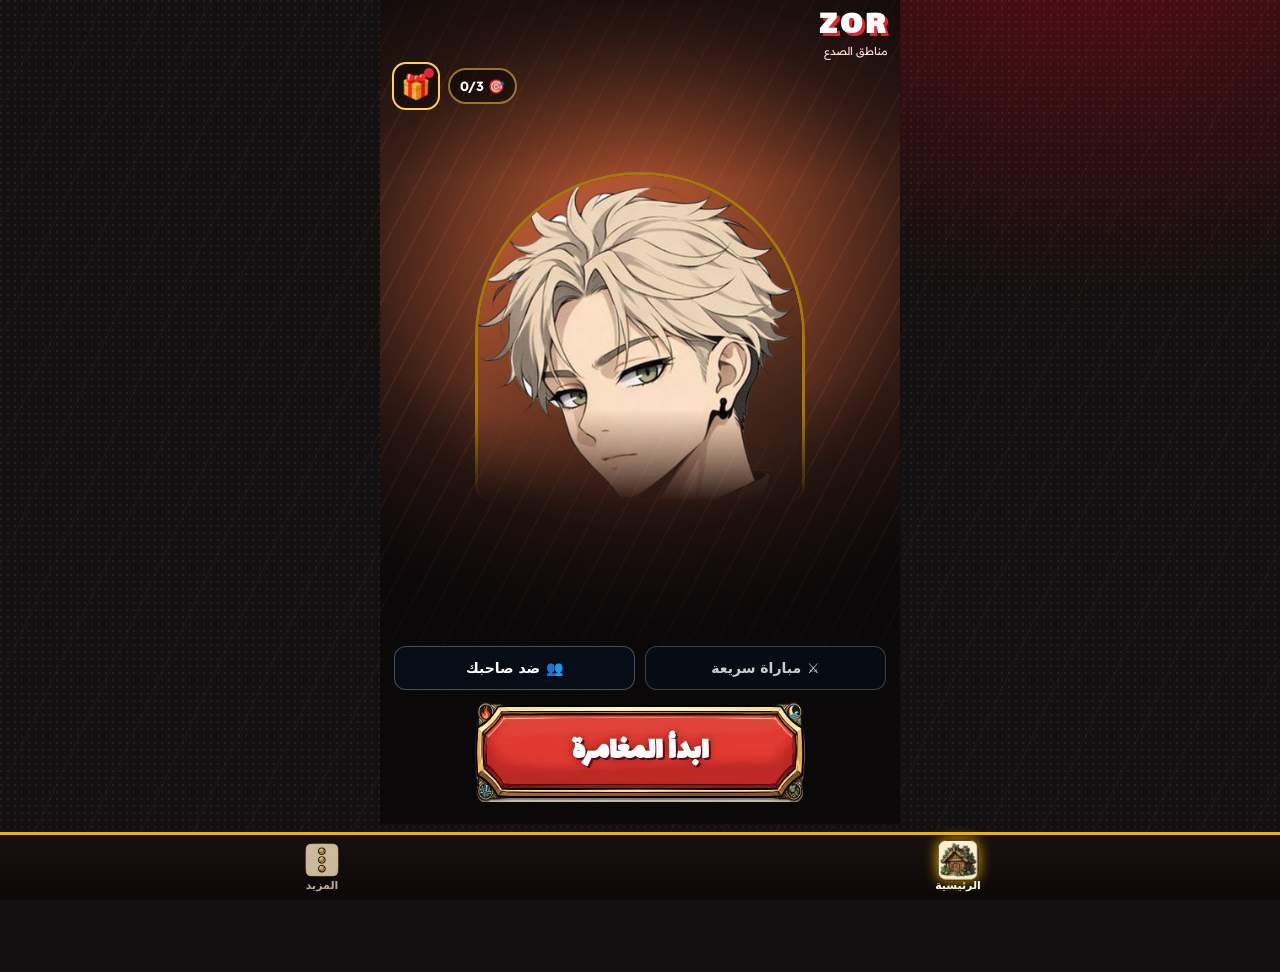
==== commit 5b071176: "Add 5 new cards from the player's art: Zafir (forest marksman), Nawaf (neon guardian), Hissa (neon g" ====
--- a/docs/index.html
+++ b/docs/index.html
@@ -2,7 +2,7 @@
 <html lang="ar" dir="rtl">
 <head>
 <meta charset="utf-8">
-<meta name="zor-build" content="7218cd8729">
+<meta name="zor-build" content="0988d2eab5">
 <meta name="viewport" content="width=device-width,initial-scale=1,viewport-fit=cover">
 <meta name="theme-color" content="#121010">
 <link rel="manifest" href="manifest.webmanifest">
@@ -187,6 +187,6 @@
   <div class="toasts" id="toasts"></div>
 </div>
 
-<script src="app.e6a5d4e685.js"></script>
+<script src="app.cfe0671191.js"></script>
 </body>
 </html>
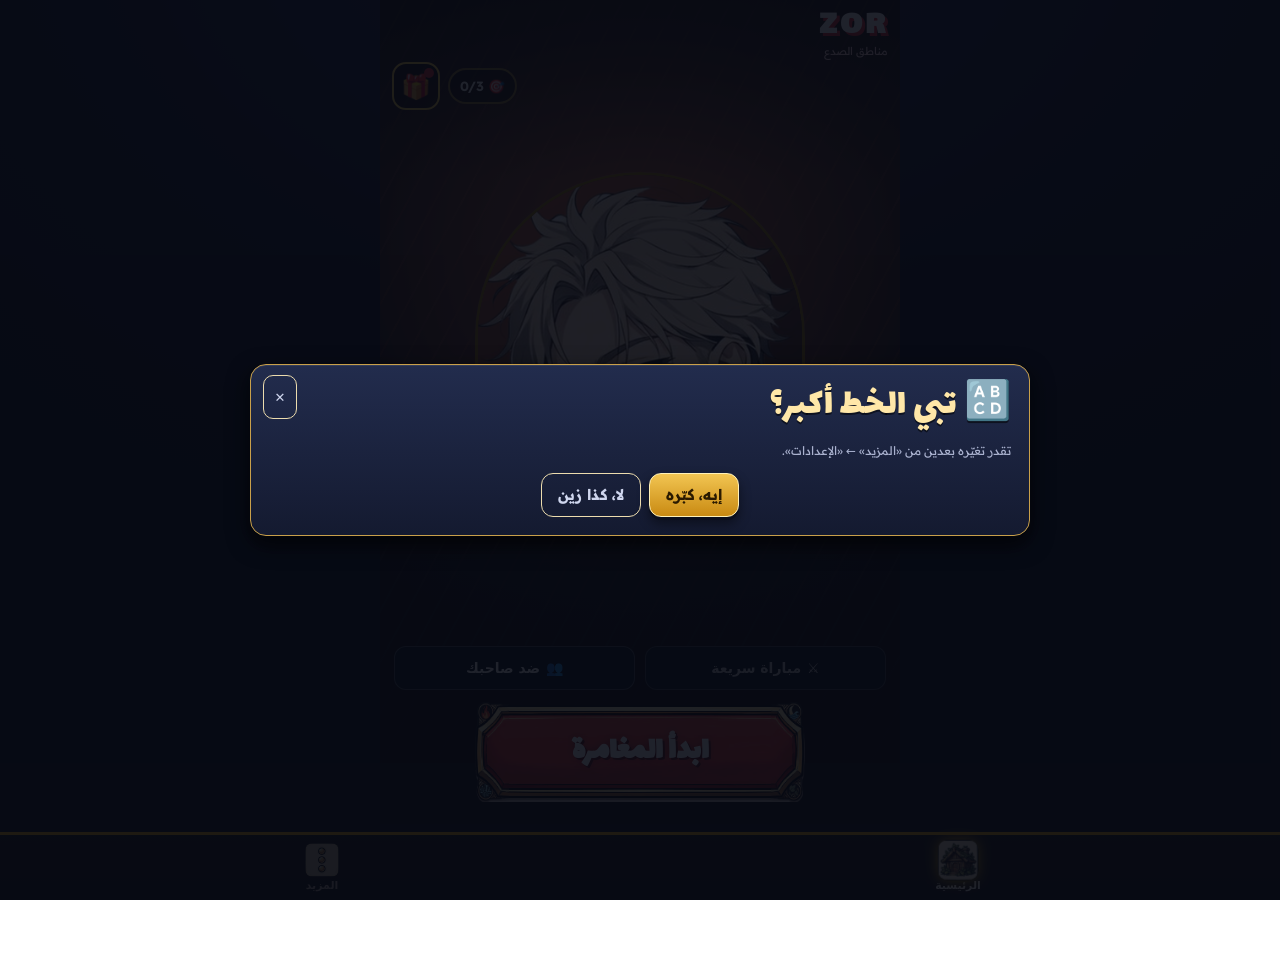
==== commit 1b4fde3e: "Theme 'royal' outside the match: navy panels with gold trim for every dialog, the hero picker, pass," ====
--- a/docs/index.html
+++ b/docs/index.html
@@ -2,7 +2,7 @@
 <html lang="ar" dir="rtl">
 <head>
 <meta charset="utf-8">
-<meta name="zor-build" content="0988d2eab5">
+<meta name="zor-build" content="9e1b5d0431">
 <meta name="viewport" content="width=device-width,initial-scale=1,viewport-fit=cover">
 <meta name="theme-color" content="#121010">
 <link rel="manifest" href="manifest.webmanifest">
@@ -16,7 +16,7 @@
 <title>ZOR</title>
 <link rel="preload" href="assets/fonts/readex-pro-arabic-400-normal.e0c1f86d03.woff2" as="font" type="font/woff2" crossorigin>
 <link rel="preload" href="assets/fonts/lalezar-arabic-400-normal.c115bb42ec.woff2" as="font" type="font/woff2" crossorigin>
-<link rel="stylesheet" href="app.0879f2f43c.css">
+<link rel="stylesheet" href="app.02e42fefbc.css">
 </head>
 <body data-nav="1">
 <div id="app">
--- a/docs/app.02e42fefbc.css
+++ b/docs/app.02e42fefbc.css
@@ -0,0 +1,3032 @@
+/* Local fonts (SIL OFL 1.1, see OFL-*.txt; files from @fontsource/lalezar and @fontsource/readex-pro 5.3.0): Arabic + Latin woff2 subsets only.
+   unicode-range: the browser downloads a file only when the page uses those characters (Latin = digits and "ZOR"). */
+@font-face { font-family: 'Lalezar'; font-style: normal; font-weight: 400; font-display: swap; src: url(assets/fonts/lalezar-arabic-400-normal.c115bb42ec.woff2) format('woff2'); unicode-range: U+0600-06FF,U+0750-077F,U+0870-088E,U+0890-0891,U+0897-08E1,U+08E3-08FF,U+200C-200E,U+2010-2011,U+204F,U+2E41,U+FB50-FDFF,U+FE70-FE74,U+FE76-FEFC; }
+@font-face { font-family: 'Lalezar'; font-style: normal; font-weight: 400; font-display: swap; src: url(assets/fonts/lalezar-latin-400-normal.3080e8aefe.woff2) format('woff2'); unicode-range: U+0000-00FF,U+0131,U+0152-0153,U+02BB-02BC,U+02C6,U+02DA,U+02DC,U+0304,U+0308,U+0329,U+2000-206F,U+20AC,U+2122,U+2191,U+2193,U+2212,U+2215,U+FEFF,U+FFFD; }
+@font-face { font-family: 'Readex Pro'; font-style: normal; font-weight: 400; font-display: swap; src: url(assets/fonts/readex-pro-arabic-400-normal.e0c1f86d03.woff2) format('woff2'); unicode-range: U+0600-06FF,U+0750-077F,U+0870-088E,U+0890-0891,U+0897-08E1,U+08E3-08FF,U+200C-200E,U+2010-2011,U+204F,U+2E41,U+FB50-FDFF,U+FE70-FE74,U+FE76-FEFC; }
+@font-face { font-family: 'Readex Pro'; font-style: normal; font-weight: 500; font-display: swap; src: url(assets/fonts/readex-pro-arabic-500-normal.a8acfe2274.woff2) format('woff2'); unicode-range: U+0600-06FF,U+0750-077F,U+0870-088E,U+0890-0891,U+0897-08E1,U+08E3-08FF,U+200C-200E,U+2010-2011,U+204F,U+2E41,U+FB50-FDFF,U+FE70-FE74,U+FE76-FEFC; }
+@font-face { font-family: 'Readex Pro'; font-style: normal; font-weight: 700; font-display: swap; src: url(assets/fonts/readex-pro-arabic-700-normal.cc70fda83e.woff2) format('woff2'); unicode-range: U+0600-06FF,U+0750-077F,U+0870-088E,U+0890-0891,U+0897-08E1,U+08E3-08FF,U+200C-200E,U+2010-2011,U+204F,U+2E41,U+FB50-FDFF,U+FE70-FE74,U+FE76-FEFC; }
+@font-face { font-family: 'Readex Pro'; font-style: normal; font-weight: 400; font-display: swap; src: url(assets/fonts/readex-pro-latin-400-normal.7664b676c7.woff2) format('woff2'); unicode-range: U+0000-00FF,U+0131,U+0152-0153,U+02BB-02BC,U+02C6,U+02DA,U+02DC,U+0304,U+0308,U+0329,U+2000-206F,U+20AC,U+2122,U+2191,U+2193,U+2212,U+2215,U+FEFF,U+FFFD; }
+@font-face { font-family: 'Readex Pro'; font-style: normal; font-weight: 500; font-display: swap; src: url(assets/fonts/readex-pro-latin-500-normal.1ef477132b.woff2) format('woff2'); unicode-range: U+0000-00FF,U+0131,U+0152-0153,U+02BB-02BC,U+02C6,U+02DA,U+02DC,U+0304,U+0308,U+0329,U+2000-206F,U+20AC,U+2122,U+2191,U+2193,U+2212,U+2215,U+FEFF,U+FFFD; }
+@font-face { font-family: 'Readex Pro'; font-style: normal; font-weight: 700; font-display: swap; src: url(assets/fonts/readex-pro-latin-700-normal.d47d4c818f.woff2) format('woff2'); unicode-range: U+0000-00FF,U+0131,U+0152-0153,U+02BB-02BC,U+02C6,U+02DA,U+02DC,U+0304,U+0308,U+0329,U+2000-206F,U+20AC,U+2122,U+2191,U+2193,U+2212,U+2215,U+FEFF,U+FFFD; }
+
+/*
+ * Visual identity: "حبر الأبعاد" — Manga Ink.
+ * Paper panels, heavy ink outlines, cut corners, hard shadows, halftone and
+ * speed lines, crimson / ink / gold palette. Deliberately unrelated to the
+ * studio game's soft navy UI.
+ */
+:root {
+  --ink: #121010;
+  --ink2: #241f1c;
+  --ink3: #3a322c;
+  --paper: #f3ead6;
+  --paper2: #e7dbc0;
+  --paper3: #d9c9a6;
+  --text: #121010;
+  --muted: #6d6152;
+  --red: #e0262f;
+  --red2: #a5141b;
+  --gold: #f2b300;
+  --gold2: #c98a00;
+  --cyan: #0098b7;
+  --ess: #0087a3;
+  --green: #1f9a4c;
+  --t1: #8b8478;
+  --t2: #1f78c8;
+  --t3: #e0a000;
+  --hard: 4px 4px 0 var(--ink);
+  --hard-sm: 2px 2px 0 var(--ink);
+  --display: 'Lalezar', 'Readex Pro', system-ui, sans-serif;
+}
+* { box-sizing: border-box; }
+html, body { margin: 0; height: 100%; }
+body {
+  font-family: 'Readex Pro', system-ui, sans-serif; color: var(--text); overflow-x: hidden;
+  background-color: var(--ink);
+  background-image:
+    radial-gradient(circle at 1px 1px, #ffffff10 1px, transparent 1.6px),
+    repeating-linear-gradient(115deg, transparent 0 46px, #e0262f0e 46px 48px),
+    radial-gradient(900px 600px at 85% -10%, #5a0d12 0%, transparent 65%);
+  background-size: 7px 7px, auto, auto;
+  background-attachment: fixed;
+}
+button { font-family: inherit; }
+code { background: var(--ink); color: var(--paper); padding: 1px 6px; font-size: .85em; direction: ltr; display: inline-block; }
+.ic { width: 1em; height: 1em; vertical-align: -0.15em; }
+h1, h2, h3 { font-family: var(--display); font-weight: 400; letter-spacing: .3px; }
+
+/* reusable "manga panel" */
+.panel, .mode-card, .ov-card, .modal, .box, .res-col, .shopbar, .bench-row, .topbar {
+  background-color: var(--paper);
+  background-image: radial-gradient(circle at 1px 1px, #12101012 1px, transparent 1.4px);
+  background-size: 6px 6px;
+  border: 3px solid var(--ink);
+  box-shadow: var(--hard);
+}
+
+.screen { display: none; min-height: 100vh; padding: 14px; }
+.screen.active { display: block; }
+#scr-match.active { display: flex; flex-direction: column; padding: 8px; gap: 8px; height: 100vh; }
+
+/* ---------- buttons: skewed ink plates */
+.btn {
+  background: var(--paper); color: var(--ink); border: 3px solid var(--ink); border-radius: 0;
+  padding: 8px 16px; font-size: 15px; font-weight: 700; cursor: pointer; box-shadow: var(--hard-sm);
+  clip-path: polygon(8px 0, 100% 0, calc(100% - 8px) 100%, 0 100%);
+  transition: transform .06s, background .12s, color .12s;
+}
+.btn:hover:not(:disabled) { background: var(--gold); }
+.btn:active:not(:disabled) { transform: translate(2px, 2px); }
+.btn:disabled { opacity: .45; cursor: not-allowed; }
+.btn.primary { background: var(--red); color: #fff; }
+.btn.primary:hover:not(:disabled) { background: var(--ink); color: var(--gold); }
+.btn.ghost { background: transparent; color: var(--paper); border-color: var(--paper); box-shadow: none; }
+.btn.ghost:hover:not(:disabled) { background: var(--paper); color: var(--ink); }
+.panel .btn.ghost, .modal .btn.ghost, .ov-card .btn.ghost { color: var(--ink); border-color: var(--ink); }
+.btn.big { padding: 12px 30px; font-size: 23px; font-family: var(--display); font-weight: 400; }
+.btn.small { padding: 4px 12px; font-size: 13px; border-width: 2px; clip-path: polygon(5px 0, 100% 0, calc(100% - 5px) 100%, 0 100%); }
+.btn.danger { background: var(--ink); color: #ff8a90; }
+.btn.danger:hover:not(:disabled) { background: var(--red); color: #fff; }
+.btn.on { background: var(--ink); color: var(--gold); }
+@keyframes burst { to { transform: rotate(360deg); } }
+
+.scr-head { display: flex; align-items: center; gap: 14px; max-width: 1200px; margin: 0 auto 18px; }
+.scr-head h2 { margin: 0; font-size: 36px; color: var(--paper); text-shadow: 3px 3px 0 var(--red); }
+
+/* ---------- mode */
+.mode-grid { display: grid; grid-template-columns: repeat(auto-fit, minmax(240px, 1fr)); gap: 18px; max-width: 1200px; margin: 0 auto; }
+.mode-card { padding: 18px; display: flex; flex-direction: column; gap: 10px; clip-path: polygon(0 0, calc(100% - 22px) 0, 100% 22px, 100% 100%, 0 100%); border-top-width: 10px; }
+.mode-card:first-child { border-top-color: var(--red); }
+.mode-card h3 { margin: 0; font-size: 28px; }
+.mode-card p { color: var(--muted); margin: 0; flex: 1; line-height: 1.7; font-size: 14px; }
+.tag { align-self: flex-start; background: var(--ink); color: var(--paper); padding: 2px 12px; font-size: 13px; transform: rotate(-3deg); }
+.seg { display: flex; border: 3px solid var(--ink); }
+.seg button { flex: 1; background: transparent; color: var(--ink); border: 0; border-left: 2px solid var(--ink); padding: 6px; cursor: pointer; font-weight: 700; }
+.seg button:last-child { border-left: 0; }
+.seg button.on { background: var(--ink); color: var(--gold); }
+
+/* ---------- hero select: character sheets */
+.hero-grid { display: grid; grid-template-columns: repeat(auto-fit, minmax(255px, 1fr)); gap: 18px; max-width: 1200px; margin: 0 auto; }
+.pick-badge { position: absolute; top: 10px; left: 10px; background: var(--ink); color: var(--gold); padding: 2px 10px; font-size: 12px; font-weight: 700; }
+.hero-foot { text-align: center; margin: 22px 0; }
+
+/* ---------- match: top bar (black ink strip) */
+.topbar { display: flex; flex-wrap: wrap; align-items: center; gap: 8px 12px; padding: 6px 10px; background: var(--ink); color: var(--paper); box-shadow: 0 4px 0 var(--red); }
+.tb-round { font-family: var(--display); font-size: 25px; color: var(--gold); }
+.phases { display: flex; flex-wrap: wrap; }
+.phase { font-size: 12px; padding: 3px 14px 3px 10px; color: #8d8273; background: var(--ink2); clip-path: polygon(8px 0, 100% 0, calc(100% - 8px) 50%, 100% 100%, 8px 100%, 0 50%); margin-left: -5px; }
+.phase.on { color: var(--ink); background: var(--gold); font-weight: 700; }
+.phase.done { color: #5d544a; }
+.timer { font-family: var(--display); font-size: 26px; min-width: 72px; text-align: center; padding: 0 12px; background: var(--red); color: #fff; direction: ltr; clip-path: polygon(6px 0, 100% 0, calc(100% - 6px) 100%, 0 100%); }
+.timer.warn { background: var(--gold); color: var(--ink); animation: shake .25s infinite alternate; }
+@keyframes shake { to { transform: translateX(2px) rotate(1deg); } }
+.res { display: inline-flex; align-items: center; gap: 5px; font-weight: 700; padding: 2px 10px; background: var(--ink2); border: 2px solid var(--ink3); }
+.res .ic { width: 18px; height: 18px; }
+.res.gold { color: var(--gold); }
+.res.ess { color: #5fe3ff; }
+.lvl { font-weight: 700; }
+.lvl small { color: #8d8273 !important; }
+.tb-spacer { flex: 1; }
+.lifechip { display: inline-flex; align-items: center; gap: 6px; padding: 2px 10px; font-weight: 700; background: var(--ink2); border: 2px solid var(--ink3); }
+.lifechip .portrait { width: 26px; height: 26px; }
+.lifechip .ic { color: var(--red); }
+.lifechip.me { border-color: var(--red); }
+
+/* ---------- match layout */
+.match-grid { flex: 1; min-height: 0; display: grid; grid-template-columns: 250px minmax(0, 1fr) 290px; gap: 10px; }
+.panel { padding: 10px; overflow-y: auto; min-height: 0; }
+.panel h4 { margin: 2px 0 8px; font-size: 20px; font-family: var(--display); font-weight: 400; display: flex; align-items: center; gap: 6px; justify-content: space-between; border-bottom: 3px solid var(--ink); }
+.panel h4 small { font-family: 'Readex Pro', sans-serif; font-size: 12px; color: var(--muted); }
+.panel section + section { margin-top: 14px; }
+.center { display: flex; flex-direction: column; gap: 10px; min-height: 0; align-items: center; }
+
+/* synergies: stamped labels */
+.syn { display: flex; align-items: center; gap: 8px; padding: 3px 6px; background: var(--paper2); margin-bottom: 3px; border: 2px solid transparent; font-size: 13px; cursor: help; }
+.syn.on { background: #fff; border-color: var(--ink); box-shadow: inset -7px 0 0 var(--sc, var(--red)); }
+.syn .cnt { font-weight: 700; min-width: 40px; text-align: center; background: var(--paper3); color: var(--muted); padding: 0 4px; direction: ltr; }
+.syn.on .cnt { background: var(--ink); color: var(--gold); }
+.syn .nm { flex: 1; font-weight: 700; }
+.syn .tiers { font-size: 11px; color: var(--muted); direction: ltr; }
+.syn .tiers b { color: var(--red); }
+
+/* ---------- field: ink arena inside a paper frame */
+.field-wrap { width: 100%; max-width: 470px; flex: 1; min-height: 0; display: flex; flex-direction: column; align-items: center; gap: 8px; padding-top: 4px; }
+.field {
+  position: relative; width: min(calc(100% - 14px), calc((100vh - 300px) * 400 / 560)); min-width: 260px; aspect-ratio: 400 / 560;
+  overflow: hidden; direction: ltr; user-select: none;
+  border: 4px solid var(--ink); outline: 4px solid var(--paper); box-shadow: 10px 10px 0 var(--red);
+  background-color: #1d1815;
+  background-image: radial-gradient(circle at 1px 1px, #ffffff0e 1px, transparent 1.5px);
+  background-size: 6px 6px;
+}
+.field-bg { position: absolute; inset: 0; background:
+  linear-gradient(to bottom, #e0262f2e 0 14.3%, transparent 14.3% 85.7%, #f2b30024 85.7% 100%),
+  repeating-linear-gradient(0deg, transparent 0 calc(14.285% - 1px), #ffffff12 calc(14.285% - 1px) 14.285%); }
+.rift-line { position: absolute; left: -5%; right: -5%; top: 50%; height: 12px; transform: translateY(-50%) rotate(-2deg);
+  background: repeating-linear-gradient(90deg, var(--red) 0 22px, transparent 22px 30px); opacity: .6; }
+.slots, .floats { position: absolute; inset: 0; } .floats { pointer-events: none; }
+.fx { position: absolute; inset: 0; width: 100%; height: 100%; pointer-events: none; }
+.slot { position: absolute; width: 19%; aspect-ratio: 1; transform: translate(-50%, -50%); border: 2px solid #f3ead630; background: #f3ead608; display: flex; align-items: center; justify-content: center; cursor: pointer; transition: background .1s, border-color .1s;
+  clip-path: polygon(0 18%, 18% 0, 100% 0, 100% 82%, 82% 100%, 0 100%); }
+.slot.mine:hover, .slot.drop { background: #f2b30035; border-color: var(--gold); }
+.slot.enemy { cursor: default; border-color: #e0262f45; border-style: dashed; }
+.post { position: absolute; left: 50%; transform: translate(-50%, -50%); width: 52%; height: 11%; display: flex; align-items: center; gap: 8px; padding: 0 10px; background: var(--paper); color: var(--ink); border: 3px solid var(--ink); font-size: 12px; direction: rtl; pointer-events: none; clip-path: polygon(10px 0, 100% 0, 100% calc(100% - 10px), calc(100% - 10px) 100%, 0 100%, 0 10px); }
+.post .portrait { width: 40px; height: 40px; flex: none; }
+.post .pl { flex: 1; min-width: 0; }
+.post .lifebar { height: 7px; background: var(--paper3); border: 1px solid var(--ink); margin: 2px 0; }
+.post .lifebar i { display: block; height: 100%; background: var(--red); transition: width .2s; }
+.post .st { font-size: 11px; }
+.post .st.safe { color: var(--green); font-weight: 700; }
+.post .st.risk { color: var(--red); font-weight: 700; }
+.post.empty-hero { opacity: .6; }
+.post.exposed { background: var(--red); color: #fff; }
+.post.exposed .st, .post.exposed .st.risk { color: #fff; }
+
+/* unit pieces */
+.piece { position: relative; width: 100%; height: 100%; display: flex; align-items: center; justify-content: center; cursor: pointer; }
+.piece .portrait { width: 90%; height: 90%; }
+.piece .stars { position: absolute; top: -6px; left: 50%; transform: translateX(-50%); }
+.piece.sel .portrait { filter: drop-shadow(3px 0 0 var(--gold)) drop-shadow(-3px 0 0 var(--gold)) drop-shadow(0 3px 0 var(--gold)) drop-shadow(0 -3px 0 var(--gold)); }
+.slot:has(.piece.sel) { background: #f2b30040; border-color: var(--gold); }
+.piece.ghost { opacity: .45; pointer-events: none; filter: grayscale(.6); }
+.stars { color: var(--gold); font-size: 12px; letter-spacing: -2px; text-shadow: 1px 1px 0 #000, -1px -1px 0 #000, 1px -1px 0 #000, -1px 1px 0 #000; white-space: nowrap; direction: ltr; }
+.stars.s2 { color: #fff; }
+.stars.s3 { color: var(--gold); font-size: 14px; }
+
+/* tokens (combat) */
+.token { position: absolute; width: 16%; aspect-ratio: 1; transform: translate(-50%, -50%); transition: left .05s linear, top .05s linear; pointer-events: none; }
+.token .portrait { width: 100%; height: 100%; }
+.token .hp, .token .mp { height: 6px; background: #000; border: 1px solid #000; overflow: hidden; position: relative; }
+.token .hp i { position: absolute; inset: 0 auto 0 0; background: #3fd66f; }
+.token.enemy .hp i { background: var(--red); }
+.token .hp b { position: absolute; inset: 0 auto 0 0; background: #fff; }
+.token .mp { height: 4px; border-top: 0; }
+.token .mp i { position: absolute; inset: 0 auto 0 0; background: #5fe3ff; }
+.token .stars { position: absolute; top: -8px; left: 50%; transform: translateX(-50%); }
+.token.dead { opacity: 0; transition: opacity .35s; }
+.token.stunned .portrait { filter: grayscale(1) contrast(1.4); }
+.token.hit .portrait { filter: invert(1); }
+.token.cast::after { content: ''; position: absolute; inset: -16px; background: repeating-conic-gradient(var(--gold) 0 6deg, transparent 6deg 20deg); -webkit-mask: radial-gradient(circle, transparent 38%, #000 40%, transparent 70%); mask: radial-gradient(circle, transparent 38%, #000 40%, transparent 70%); animation: castring .5s ease-out forwards; }
+@keyframes castring { from { transform: scale(.6) rotate(0); opacity: 1; } to { transform: scale(1.5) rotate(40deg); opacity: 0; } }
+
+.float { position: absolute; transform: translate(-50%, -50%); font-family: var(--display); font-size: 18px; color: #fff; text-shadow: 2px 2px 0 #000, -1px -1px 0 #000, 1px -1px 0 #000, -1px 1px 0 #000; animation: floatup .9s ease-out forwards; pointer-events: none; white-space: nowrap; }
+.float.crit { color: var(--gold); font-size: 25px; }
+.float.heal { color: #5bf08b; }
+.float.skill { color: #ff6b73; }
+.float.label { font-family: 'Readex Pro', sans-serif; color: var(--ink); background: var(--paper); border: 2px solid var(--ink); padding: 0 8px; font-size: 12px; text-shadow: none; font-weight: 700; }
+.float.big { font-size: 19px; text-shadow: none; color: #fff; background: var(--red); border: 3px solid var(--ink); padding: 2px 14px; box-shadow: 3px 3px 0 #000; animation: slam 1.6s ease-out forwards; }
+@keyframes floatup { from { opacity: 1; margin-top: 0; } to { opacity: 0; margin-top: -34px; } }
+@keyframes slam { 0% { transform: translate(-50%, -50%) scale(1.8) rotate(-6deg); opacity: 0; } 12% { transform: translate(-50%, -50%) scale(1) rotate(-3deg); opacity: 1; } 80% { opacity: 1; } 100% { opacity: 0; transform: translate(-50%, -60%) rotate(-3deg); } }
+
+.combat-ctrl { display: flex; gap: 6px; align-items: center; justify-content: center; min-height: 34px; flex-wrap: wrap; color: var(--paper); }
+.combat-ctrl .clock { font-family: var(--display); font-size: 22px; direction: ltr; min-width: 64px; text-align: center; color: var(--gold); }
+.combat-ctrl .fury { color: #fff; background: var(--red); padding: 0 8px; font-weight: 700; font-size: 13px; }
+.combat-ctrl .fury:empty { display: none; }
+.combat-ctrl .hint { color: #c9bda5; }
+
+/* bench */
+.bench-row { width: 100%; max-width: 640px; display: flex; gap: 6px; align-items: center; padding: 6px 8px; }
+.bench-row .lbl { font-family: var(--display); font-size: 16px; writing-mode: vertical-rl; transform: rotate(180deg); background: var(--ink); color: var(--paper); padding: 6px 2px; }
+.bslot { flex: 1; aspect-ratio: 1; max-width: 76px; border: 2px dashed var(--paper3); background: var(--paper2); position: relative; cursor: pointer; }
+.bslot:hover { border-color: var(--red); border-style: solid; }
+.bslot:has(.piece.sel) { background: var(--gold); border: 2px solid var(--ink); }
+
+/* ---------- right panel */
+.hero-box { display: flex; gap: 10px; align-items: center; }
+.hero-box .portrait { width: 60px; height: 60px; flex: none; }
+.hero-box .nm { font-family: var(--display); font-size: 26px; line-height: 1.15; }
+.hero-box .ti { color: var(--muted); font-size: 12px; }
+.lifebar-big { height: 11px; background: var(--paper3); border: 2px solid var(--ink); margin: 5px 0 2px; }
+.lifebar-big i { display: block; height: 100%; background: repeating-linear-gradient(90deg, var(--red) 0 8px, var(--red2) 8px 10px); }
+.passive { font-size: 12px; background: var(--ink); color: var(--paper); padding: 6px 8px; margin: 8px 0; line-height: 1.6; }
+.passive b { color: var(--gold); }
+.summon-btn { width: 100%; margin: 4px 0; }
+.ability { background: #fff; border: 2px solid var(--ink); padding: 7px; margin-bottom: 8px; }
+.ability.armed { box-shadow: 4px 4px 0 var(--ess); }
+.ability .cost { color: var(--ess); font-size: 13px; display: inline-flex; gap: 3px; align-items: center; font-weight: 700; }
+.ability p { margin: 4px 0 6px; font-size: 12px; color: var(--ink3); line-height: 1.55; }
+.ability select { width: 100%; background: var(--paper); color: var(--ink); border: 2px solid var(--ink); border-radius: 0; padding: 4px; font-family: inherit; font-size: 13px; }
+.bag { display: grid; grid-template-columns: repeat(6, 1fr); gap: 4px; }
+.bagslot { aspect-ratio: 1; background: var(--paper2); border: 2px dashed var(--paper3); display: grid; place-items: center; cursor: pointer; color: var(--gold2); position: relative; }
+.bagslot[data-act] { background: var(--ink); border: 2px solid var(--ink); color: var(--gold); }
+.bagslot.spell[data-act] { color: #ff7a82; }
+.bagslot .ic { width: 62%; height: 62%; }
+.bagslot.sel { outline: 3px solid var(--red); outline-offset: 1px; }
+.armed-spells { display: flex; gap: 6px; flex-wrap: wrap; margin-top: 6px; }
+.chip { display: inline-flex; gap: 4px; align-items: center; font-size: 12px; background: var(--red); color: #fff; border: 2px solid var(--ink); padding: 1px 8px; cursor: pointer; }
+.selinfo { font-size: 13px; line-height: 1.7; }
+.selinfo .row { display: flex; gap: 6px; flex-wrap: wrap; margin-top: 6px; }
+.hint { font-size: 12px; color: var(--muted); line-height: 1.65; }
+
+/* ---------- shop: trading-card hand */
+.shopbar { display: flex; gap: 10px; align-items: stretch; padding: 8px; overflow-x: auto; background-color: var(--paper2); }
+.shop-cards { display: flex; gap: 8px; flex: 1; }
+.card {
+  flex: 1; min-width: 104px; max-width: 160px; background: #fffaf0; border: 3px solid var(--ink); padding: 18px 6px 6px; cursor: pointer;
+  position: relative; display: flex; flex-direction: column; align-items: center; gap: 2px;
+  transition: transform .1s; clip-path: polygon(0 0, calc(100% - 14px) 0, 100% 14px, 100% 100%, 0 100%);
+}
+.card::before { content: ''; position: absolute; top: 0; left: 0; right: 0; height: 12px; background: var(--tc, var(--ink)); border-bottom: 2px solid var(--ink); }
+.card:hover:not(.empty):not(.cant) { transform: translateY(-5px) rotate(-1deg); }
+.card.empty { opacity: .3; cursor: default; background: transparent; border-style: dashed; }
+.card.cant { opacity: .5; filter: grayscale(.7); }
+.card.pair { background: #ffe7a0; animation: pairpulse .7s infinite alternate; }
+@keyframes pairpulse { to { background: #fff6d6; } }
+.card .portrait { width: 62px; height: 62px; }
+.card .cost { position: absolute; top: 14px; left: 3px; background: var(--ink); color: var(--gold); font-family: var(--display); font-size: 16px; min-width: 24px; height: 24px; padding: 0 4px; display: flex; align-items: center; justify-content: center; gap: 2px; }
+.card .cost .ic { width: 12px; height: 12px; }
+.card .info { position: absolute; top: 15px; right: 4px; width: 20px; height: 20px; border: 2px solid var(--ink); background: #fff; color: var(--ink); font-size: 12px; line-height: 16px; text-align: center; cursor: help; font-weight: 700; }
+.card .owned { position: absolute; bottom: 2px; left: 3px; font-size: 10px; background: var(--red); color: #fff; padding: 0 4px; }
+.wtag { display: inline-block; font-size: 11px; background: var(--w); color: var(--ink); border: 1.5px solid var(--ink); padding: 0 6px; font-weight: 700; line-height: 1.5; }
+.item-cards { display: flex; gap: 8px; border-right: 3px dotted var(--ink3); padding-right: 10px; }
+.item-cards .card { min-width: 96px; --tc: var(--ink); }
+.item-cards .card.spell { --tc: var(--red); }
+.item-cards .card .big-ic { width: 40px; height: 40px; color: var(--gold2); margin-top: 6px; }
+.item-cards .card.spell .big-ic { color: var(--red); }
+.ready-btn { min-width: 130px; font-size: 26px !important; font-family: var(--display) !important; font-weight: 400 !important; flex: 1; }
+
+/* ---------- overlay / modal / toast */
+.overlay { position: fixed; inset: 0; display: none; align-items: center; justify-content: center; z-index: 40; padding: 16px;
+  background-color: #121010e8; background-image: repeating-conic-gradient(from 0deg at 50% 50%, #e0262f22 0 3deg, transparent 3deg 10deg); }
+.overlay.on { display: flex; }
+.ov-card { padding: 24px; max-width: 580px; width: 100%; text-align: center; box-shadow: 10px 10px 0 var(--red); animation: popin .25s ease-out; }
+@keyframes popin { from { transform: scale(.85) rotate(-3deg); opacity: 0; } }
+.ov-card h2 { margin: 0 0 6px; font-size: 50px; line-height: 1.2; }
+.ov-card .win { color: var(--green); text-shadow: 3px 3px 0 var(--ink); }
+.ov-card .lose { color: var(--red); text-shadow: 3px 3px 0 var(--ink); }
+.ov-card table { width: 100%; border-collapse: collapse; margin: 12px 0; font-size: 14px; }
+.ov-card th { background: var(--ink); color: var(--paper); padding: 5px; font-weight: 700; }
+.ov-card td { padding: 6px; border-bottom: 2px solid var(--paper3); }
+.modal-back { position: fixed; inset: 0; background: #121010d8; display: none; align-items: center; justify-content: center; z-index: 50; padding: 14px; }
+.modal-back.on { display: flex; }
+.modal { padding: 18px; max-width: 780px; width: 100%; max-height: 92vh; overflow-y: auto; position: relative; box-shadow: 10px 10px 0 var(--red); }
+.modal .x { position: absolute; top: 10px; left: 12px; }
+.modal h2 { margin: 0 0 4px; font-size: 38px; line-height: 1.2; }
+.modal table { width: 100%; border-collapse: collapse; font-size: 14px; margin: 8px 0; }
+.modal th { background: var(--ink); color: var(--paper); padding: 5px 8px; font-weight: 700; }
+.modal td { padding: 5px 8px; border-bottom: 2px solid var(--paper3); text-align: center; }
+.modal th:first-child, .modal td:first-child { text-align: right; }
+.modal .delta { color: var(--green); font-size: 11px; font-weight: 700; }
+.detail-head { display: flex; gap: 14px; align-items: center; }
+.detail-head .portrait { width: 150px; height: 150px; flex: none; }
+.pill { display: inline-block; font-size: 12px; padding: 0 9px; background: var(--pc, var(--paper2)); color: var(--ink); border: 2px solid var(--ink); margin: 2px; font-weight: 700; }
+.skillbox { background: #fff; border: 2px solid var(--ink); border-right: 8px solid var(--red); padding: 9px 12px; margin: 10px 0; line-height: 1.7; }
+.upg-row { display: grid; grid-template-columns: 52px 1fr auto; gap: 10px; align-items: center; padding: 8px; background: #fff; border: 2px solid var(--ink); margin-bottom: 6px; }
+.upg-row .portrait { width: 52px; height: 52px; }
+.prog { height: 9px; background: var(--paper3); border: 2px solid var(--ink); margin-top: 4px; }
+.prog i { display: block; height: 100%; background: repeating-linear-gradient(90deg, var(--gold) 0 6px, var(--gold2) 6px 8px); }
+.toasts { position: fixed; top: 64px; left: 50%; transform: translateX(-50%); z-index: 60; display: flex; flex-direction: column; gap: 6px; align-items: center; pointer-events: none; }
+.toast { background: var(--paper); color: var(--ink); border: 3px solid var(--ink); box-shadow: 3px 3px 0 var(--ink); padding: 6px 16px; font-size: 14px; font-weight: 700; animation: toast 2.4s forwards; }
+.toast.err { background: var(--red); color: #fff; }
+.toast.good { background: var(--gold); }
+@keyframes toast { 0% { opacity: 0; transform: translateY(-8px) rotate(-2deg); } 10%, 80% { opacity: 1; transform: rotate(-1deg); } 100% { opacity: 0; } }
+
+/* ---------- results / stats / codex */
+.results { max-width: 1000px; margin: 0 auto; }
+.res-banner { text-align: center; padding: 26px 10px 10px; color: var(--paper); }
+.res-banner h1 { font-size: clamp(56px, 11vw, 112px); margin: 0; line-height: 1.15; color: var(--paper); text-shadow: 5px 5px 0 var(--red), 10px 10px 0 #000; transform: rotate(-3deg); }
+.res-banner .hint { color: #c9bda5; }
+.res-cols { display: grid; grid-template-columns: repeat(auto-fit, minmax(300px, 1fr)); gap: 16px; margin: 16px 0; }
+.res-col { padding: 14px; }
+.res-col.won { box-shadow: 8px 8px 0 var(--gold); }
+.kv { display: flex; justify-content: space-between; padding: 4px 0; border-bottom: 2px dotted var(--paper3); font-size: 14px; }
+.mini-board { display: flex; flex-wrap: wrap; gap: 6px; margin-top: 8px; }
+.mini { width: 54px; text-align: center; font-size: 10px; }
+.mini .portrait { width: 46px; height: 46px; }
+.timeline { display: flex; gap: 3px; flex-wrap: wrap; margin: 8px 0; justify-content: center; }
+.timeline span { width: 26px; height: 26px; display: grid; place-items: center; font-size: 12px; font-weight: 700; background: var(--paper3); border: 2px solid var(--ink); color: var(--ink); }
+.timeline .w0 { background: #4fcf7a; } .timeline .w1 { background: var(--red); color: #fff; } .timeline .wd { background: var(--paper2); }
+.stats { max-width: 1200px; margin: 0 auto; display: grid; gap: 16px; grid-template-columns: repeat(auto-fit, minmax(340px, 1fr)); }
+.box { padding: 14px; }
+.box h3 { margin: 0 0 10px; font-size: 26px; border-bottom: 3px solid var(--ink); }
+.box table { width: 100%; border-collapse: collapse; font-size: 13px; }
+.box th { background: var(--ink); color: var(--paper); padding: 4px 6px; font-weight: 700; }
+.box td { padding: 4px 6px; border-bottom: 1px solid var(--paper3); text-align: center; }
+.box th:first-child, .box td:first-child { text-align: right; }
+.bar { height: 9px; background: var(--paper3); border: 1.5px solid var(--ink); min-width: 60px; }
+.bar i { display: block; height: 100%; background: var(--red); }
+.big-num { font-family: var(--display); font-size: 42px; color: var(--red); line-height: 1.2; }
+.codex { max-width: 1200px; margin: 0 auto; color: var(--paper); }
+.codex h3 { font-size: 32px; margin: 18px 0 10px; text-shadow: 3px 3px 0 var(--red); }
+.filters { display: flex; flex-wrap: wrap; gap: 6px; margin-bottom: 10px; }
+.codex-grid { display: grid; grid-template-columns: repeat(auto-fill, minmax(150px, 1fr)); gap: 12px; color: var(--ink); }
+.codex-grid .card { max-width: none; padding: 20px 10px 10px; }
+.codex-grid .card .portrait { width: 76px; height: 76px; }
+
+/* ---------- responsive */
+@media (max-width: 1100px) {
+  .match-grid { grid-template-columns: 210px minmax(0, 1fr) 250px; }
+}
+@media (max-width: 860px) {
+  #scr-match.active { height: auto; }
+  .match-grid { display: contents; }
+  .topbar { order: 0; }
+  .center { order: 1; }
+  .shopbar { order: 2; flex-wrap: wrap; }
+  .panel.right { order: 3; }
+  .panel.left { order: 4; }
+  .field-wrap { max-width: 420px; }
+  .field { width: calc(100% - 14px); }
+  .shop-cards { overflow-x: auto; min-width: 100%; padding-bottom: 4px; }
+  .item-cards { border-right: 0; padding-right: 0; }
+  .shop-cards .card, .item-cards .card { min-width: 88px; }
+  .card .portrait { width: 42px; height: 42px; }}
+@media (max-width: 600px) {
+  .screen { padding: 8px; }
+  .phase:not(.on) { display: none; }
+  .lifechip { font-size: 13px; padding: 2px 6px; }
+  .lifechip .portrait { width: 20px; height: 20px; }
+  .timer { font-size: 20px; }
+  .tb-round { font-size: 19px; }
+  .bench-row { gap: 4px; padding: 5px; }
+  .post { width: 68%; }}
+
+/* =====================================================================
+   CARD SYSTEM — every unit/hero/item is a card. Fixed layout regions
+   (header / art / tags / stats / note) so nothing ever overlaps.
+   ===================================================================== */
+.tcard { --tc: var(--t1); position: relative; display: flex; flex-direction: column; min-width: 0; overflow: hidden;
+  background: #fffaf0; border: 3px solid var(--ink); box-shadow: var(--hard-sm); color: var(--ink); }
+.tcard.t1 { --tc: #b9b2a3; } .tcard.t2 { --tc: #7db8ee; } .tcard.t3 { --tc: #ffd24a; } .tcard.hero { --tc: var(--red); }
+.tcard .stars { font-size: 11px; flex: none; }
+
+/* full card (shop / codex) */
+.tcard.full { width: 112px; flex: none; clip-path: polygon(0 0, calc(100% - 12px) 0, 100% 12px, 100% 100%, 0 100%); cursor: pointer; transition: transform .1s; }
+.tcard.full:hover:not(.empty):not(.cant) { transform: translateY(-5px) rotate(-1deg); }
+.tcard.full .owned { background: var(--red); color: #fff; padding: 0 6px; }
+.tcard.full.empty { opacity: .28; border-style: dashed; background: transparent; box-shadow: none; cursor: default; min-height: 150px; clip-path: none; }
+.tcard.full.cant { opacity: .5; filter: grayscale(.7); }
+.tcard.full.pair { background: #ffe7a0; animation: pairpulse .7s infinite alternate; }
+.tcard.item { --tc: var(--ink); }
+.tcard.item.spell { --tc: var(--red); }
+
+/* mini card (field cells + bench) — art on top, one footer strip */
+.tcard.mini { width: 100%; height: 100%; border-width: 2px; border-top: 5px solid var(--wc); box-shadow: none; }
+.tcard.mini .its { margin-inline-start: auto; display: inline-flex; gap: 1px; }
+.tcard.mini .its i { display: grid; place-items: center; width: 13px; height: 13px; background: var(--ink); color: var(--gold); }
+.tcard.mini .its .ic { width: 9px; height: 9px; color: var(--gold); }
+.tcard.mini.sel { outline: 4px solid var(--gold); outline-offset: -1px; z-index: 2; }
+.tcard.mini.ghost { opacity: .5; filter: grayscale(.55); pointer-events: none; }
+.tcard.mini[draggable="true"] { cursor: grab; }
+
+/* combat states: all in place, no movement across cells */
+.tcard.dead { filter: grayscale(1) brightness(.45); }
+.tcard.dead::after { content: '✕'; position: absolute; inset: 0; display: grid; place-items: center; font-family: var(--display); font-size: 40px; color: var(--red); text-shadow: 2px 2px 0 #000; }
+.tcard.retreated { opacity: .35; }
+.tcard.shielded { box-shadow: 0 0 0 3px #5fe3ff; }
+.tcard.cast { animation: cardcast .5s ease-out; }
+@keyframes cardcast { from { box-shadow: 0 0 0 0 var(--gold); } to { box-shadow: 0 0 0 16px #f2b30000; } }
+.tcard.atk { animation: lunge .18s ease-out; position: relative; z-index: 3; }
+@keyframes lunge { 50% { transform: translate(var(--dx, 0), var(--dy, 0)); } }
+
+/* ---------- field: a grid of cells (never overlapping) */
+.field-wrap { max-width: none; width: 100%; }
+.center { overflow-y: auto; overflow-x: hidden; }
+.field {
+  --cw: clamp(68px, min(calc((100vh - 470px) / 4.55), calc((100vw - 640px) / 3.2)), 108px);
+  width: max-content; min-width: 0; aspect-ratio: auto; max-width: 100%; padding: 10px; margin: 0 auto;
+}
+.field #slots { position: relative; display: grid; grid-template-columns: repeat(4, var(--cw)); gap: 6px; }
+.field .cell { position: relative; aspect-ratio: .88; border: 2px dashed #f3ead633; background: #f3ead608; min-width: 0; }
+.field .cell.mine { cursor: pointer; }
+.field .cell.mine:hover, .field .cell.drop { background: #f2b30030; border-color: var(--gold); }
+.field .cell.enemy { border-color: #e0262f40; }
+.field .cell:has(.tcard) { border-color: transparent; background: none; }
+.field .divider { grid-column: 1 / -1; height: 16px; position: relative; display: flex; align-items: center; justify-content: center; }
+.field .divider::before { content: ''; position: absolute; left: -2%; right: -2%; top: 50%; height: 8px; transform: translateY(-50%) rotate(-1deg); background: repeating-linear-gradient(90deg, var(--red) 0 20px, transparent 20px 28px); opacity: .6; }
+.field .divider span { position: relative; z-index: 1; background: #1d1815; padding: 0 8px; font-size: 10px; color: #f3ead6aa; }
+.field .post { position: static; transform: none; grid-column: 1 / -1; width: auto; height: auto; padding: 4px 8px; min-height: 44px; }
+.field .post .portrait { width: 36px; height: 36px; }
+.field-bg, .rift-line { display: none; }
+.fx, .floats { position: absolute; inset: 0; pointer-events: none; z-index: 5; }
+.fx { width: 100%; height: 100%; }
+.float { z-index: 6; }
+
+/* bench = row of mini cards */
+.bench-row { max-width: 100%; width: auto; }
+.bslot { width: 74px; flex: none; max-width: none; aspect-ratio: .88; }
+.bslot .tcard.mini { border-width: 2px; }
+
+/* shop cards row */
+.shop-cards { gap: 8px; }
+.shop-cards .tcard.full, .item-cards .tcard.full { flex: none; }
+.item-cards { align-items: flex-start; }
+.codex-grid { grid-template-columns: repeat(auto-fill, minmax(112px, 112px)); justify-content: center; }
+.codex-grid .tcard.full { width: 112px; }
+
+@media (max-width: 860px) {
+  .center { overflow: visible; }
+  .field { --cw: min(calc((100vw - 70px) / 4), 96px); }
+  .bslot { width: calc((100vw - 60px) / 7); min-width: 44px; }
+  .tcard.full { width: 100px; }}
+
+/* ---- fit tuning: compact shop cards, one-line top bar{ aspect-ratio: 1 / .66; }
+.tcard.full.empty { min-height: 128px; }
+.shopbar { padding: 6px 8px; }
+.phase:not(.on) { display: none; }
+.field { --cw: clamp(62px, min(calc((100vh - 520px) / 4.55), calc((100vw - 640px) / 3.2)), 108px); }
+.bslot { width: 60px; }
+.bench-row { padding: 4px 8px; }
+.field .post { min-height: 38px; padding: 3px 8px; }
+.field .post .portrait { width: 30px; height: 30px; }
+@media (min-width: 1500px) { .phase:not(.on) { display: inline-block; }}
+@media (max-width: 860px) { .bslot { width: calc((100vw - 60px) / 7); }}
+.field { flex: none; overflow: visible; }
+.field-wrap { flex: none; }
+
+/* ---- bigger field cards on small screens */
+/* short laptops: never shrink below a readable size; the centre column scrolls instead */
+.field { --cw: clamp(86px, min(calc((100vh - 520px) / 4.55), calc((100vw - 640px) / 3.2)), 112px); }
+.field .cell { aspect-ratio: .9; }
+@media (max-width: 860px) {
+  /* phones/tablets: the grid takes the full screen width, minimal padding */
+  #scr-match.active { padding: 4px; gap: 6px; }
+  .field-wrap { max-width: none; padding-top: 0; }
+  .field { --cw: min(calc((100vw - 46px) / 4), 128px); padding: 4px; outline-width: 3px; box-shadow: 5px 5px 0 var(--red); max-width: none; }
+  .field #slots { gap: 4px; }
+  .field .post { min-height: 40px; }
+  .tcard.mini .stars { font-size: 12px; }
+  .bench-row { max-width: 100%; }}
+/* landscape phones (very short): keep cards readable, let the page scroll */
+@media (max-height: 520px) and (min-width: 600px) {
+  #scr-match.active { height: auto; min-height: 100vh; }
+  .match-grid { display: contents; }
+  .center { overflow: visible; }
+  .field { --cw: 92px; }
+}
+
+/* =====================================================================
+   NO-SCROLL LAYOUT (laptops): field | side column (hero posts + bench + controls)
+   The hero posts moved out of the grid, so the field is just 4 rows of cards.
+   ===================================================================== */
+.field-wrap { --cwv: clamp(76px, calc((100vh - 345px) / 4.44), 112px); display: flex; flex-direction: row; align-items: stretch; justify-content: center; gap: 14px; width: 100%; max-width: none; flex: none; padding-top: 0; }
+.field { --cw: var(--cwv); flex: none; }
+.fx { overflow: visible; }
+.side { display: flex; flex-direction: column; justify-content: space-between; gap: 8px; width: 250px; flex: none; }
+.side-mid { display: flex; flex-direction: column; gap: 8px; flex: 1; justify-content: center; min-height: 0; }
+.side .post { position: static; transform: none; width: auto; height: auto; min-height: 46px; padding: 5px 8px; }
+.side .post .portrait { width: 34px; height: 34px; }
+.side .bench-row { flex-wrap: wrap; justify-content: center; width: 100%; max-width: none; padding: 6px; gap: 5px; }
+.side .bench-row .lbl { writing-mode: horizontal-tb; transform: none; width: 100%; text-align: center; padding: 0; font-size: 14px; }
+.side .bslot { width: 68px; }
+.side .combat-ctrl { color: var(--paper); }
+.center { overflow-y: auto; }
+
+/* compact chrome so the field gets the height */
+.topbar { padding: 3px 10px; gap: 6px 12px; }
+.tb-round { font-size: 22px; }
+.timer { font-size: 22px; }
+.tcard.full.empty { min-height: 118px; }
+.shopbar { padding: 5px 8px; }
+
+@media (max-width: 860px) {
+  /* phones / tablets: stack  hero(enemy) → field → hero(me) → controls → bench */
+  .field-wrap { --cwv: min(calc((100vw - 46px) / 4), 128px); flex-direction: column; align-items: center; gap: 6px; }
+  .side, .side-mid { display: contents; }
+  #post-top { order: -1; } #post-bottom { order: 1; } #combat-ctrl { order: 2; } #bench { order: 3; }
+  .side .post, #bench { width: calc(var(--cwv) * 4 + 22px); max-width: 100%; }
+  .side .bench-row { flex-wrap: nowrap; }
+  .side .bench-row .lbl { writing-mode: vertical-rl; transform: rotate(180deg); width: auto; padding: 6px 2px; }
+  .side .bslot { width: calc((100vw - 60px) / 7); }
+  .center { overflow: visible; }}
+@media (max-height: 520px) and (min-width: 600px) { .field-wrap { --cwv: 92px; }}
+
+/* room for the field's outline/shadow inside the clipped centre column */
+.field-wrap { --cwv: clamp(76px, calc((100vh - 360px) / 4.44), 112px); }
+.center { padding: 6px 0 8px; }
+.field { box-shadow: 6px 6px 0 var(--red); }
+@media (max-width: 860px) { .center { padding: 0; } .field-wrap { --cwv: min(calc((100vw - 46px) / 4), 128px); }}
+@media (max-height: 520px) and (min-width: 600px) { .field-wrap { --cwv: 92px; }}
+
+/* =====================================================================
+   ICON CARDS — symbols instead of words. Text left on a card: one short
+   name (shop only) + numbers.
+   ===================================================================== */
+.bd { position: absolute; z-index: 2; display: grid; place-items: center; width: 26px; height: 26px; border-radius: 50%; border: 2px solid #000; color: #fff; background: var(--ink); box-shadow: 1px 1px 0 #000; }
+.bd .ic { width: 15px; height: 15px; }
+.bd.world { top: 4px; right: 4px; background: var(--wc); }
+.bd.world .ic { filter: drop-shadow(1px 1px 0 #000); }
+.bd.role { bottom: 4px; left: 4px; color: var(--gold); }
+.bd.skill { bottom: 4px; right: 4px; background: var(--red); }
+.bd.own { top: 4px; left: 4px; width: auto; min-width: 24px; height: 22px; padding: 0 6px; border-radius: 11px; background: #fff; color: #000; font-weight: 700; font-size: 12px; }
+.bd.own.up { background: var(--gold); animation: pairpulse .6s infinite alternate; }
+.sv { display: inline-flex; align-items: center; gap: 3px; font-weight: 700; }
+.sv .ic { width: 13px; height: 13px; }
+.gems { display: inline-flex; }
+.gems .ic { width: 11px; height: 11px; }
+.gems.t1 { color: #b9b2a3; } .gems.t2 { color: #5aa7ee; } .gems.t3 { color: #ffc21a; }
+
+/* mini cards: art + role disc + stars + one dark footer of numbers */
+.tcard.mini .bd.role { top: 3px; left: 3px; bottom: auto; width: 20px; height: 20px; }
+.tcard.mini .bd.role .ic { width: 12px; height: 12px; }
+.tcard.mini .its { margin-inline-start: auto; }
+
+/* the frame tells the star level; tier 3 gets a foil sheen */
+.sheen { position: absolute; inset: 0; pointer-events: none; opacity: 0; z-index: 3; background: linear-gradient(115deg, transparent 38%, #ffffff77 50%, transparent 62%); background-size: 260% 100%; }
+.tcard.s3 .sheen, .tcard.full.t3 .sheen { opacity: 1; animation: sheen 2.8s linear infinite; }
+@keyframes sheen { from { background-position: 160% 0; } to { background-position: -60% 0; } }
+.tcard.mini.s2 { border-color: #d6deea; box-shadow: 0 0 0 2px var(--ink), 0 0 0 4px #d6deea; }
+.tcard.mini.s3 { border-color: var(--gold); box-shadow: 0 0 0 2px var(--ink), 0 0 11px 3px #f2b300cc; }
+.tcard.mini.s2 .stars { color: #fff; } .tcard.mini.s3 .stars { color: var(--gold); }
+
+/* fit fixes: compact bar, two-line names{ padding: 3px 5px; gap: 2px; font-size: 12px; }
+.gems .ic { width: 9px; height: 9px; }
+
+/* =====================================================================
+   FANTASY CARD FRAME  (original artwork; common card-game conventions)
+   metal frame · oval portrait · gem cost · attack/health discs · name ribbon
+   ===================================================================== */
+.tcard.hc { --m1: #e0a56a; --m2: #9a6330; --m3: #523216; --par: #efe2c2; --rb: var(--wc);
+  position: relative; display: block; border: 0; background: none; box-shadow: none; clip-path: none; overflow: visible; padding: 0; color: var(--ink); }
+.tcard.hc.t1, .tcard.hc.mini.s1 { --m1: #e0a56a; --m2: #9a6330; --m3: #523216; }
+.tcard.hc.t2, .tcard.hc.mini.s2 { --m1: #f4f8fd; --m2: #9fb0c4; --m3: #4f5d70; }
+.tcard.hc.t3, .tcard.hc.mini.s3 { --m1: #fff1a6; --m2: #e3a800; --m3: #7a5200; }
+.tcard.hc.hero { --m1: #ffb4a0; --m2: #d62f3a; --m3: #6a0f16; }
+.tcard.hc .ic { display: inline-block; }
+
+/* ---- full card (shop / codex) */
+.tcard.hc.full { --hw: 116px; width: var(--hw); height: 162px; flex: none; cursor: pointer; filter: drop-shadow(0 3px 0 #000); transition: transform .12s; }
+.tcard.hc.full:hover:not(.empty):not(.cant) { transform: translateY(-6px) rotate(-1deg); }
+.tcard.hc.full.cant { opacity: .5; filter: grayscale(.7) drop-shadow(0 3px 0 #000); }
+.tcard.hc.full.pair { animation: pairlift .7s ease-in-out infinite alternate; }
+@keyframes pairlift { to { transform: translateY(-5px); } }
+.hc-frame { position: absolute; inset: 0; border-radius: 14px; overflow: hidden; border: 3px solid #000;
+  background: linear-gradient(150deg, var(--m1), var(--m2) 55%, var(--m3)); }
+.hc-frame::before { content: ''; position: absolute; inset: 4px; border-radius: 10px; border: 2px solid #000a;
+  background: radial-gradient(circle at 1px 1px, #3a2a1a1c 1px, transparent 1.5px) 0 0 / 6px 6px, linear-gradient(#f6ecd0, var(--par)); }
+.hc-frame::after { content: ''; position: absolute; inset: 0; background: radial-gradient(circle at 8% 6%, #fff7 0 3px, transparent 4px), radial-gradient(circle at 92% 6%, #fff7 0 3px, transparent 4px); }
+.hc-art { position: absolute; left: 12px; right: 12px; top: 9px; height: 88px; border-radius: 50% / 46%; overflow: hidden; background: #1d1815; }
+.hc-art .portrait { display: block; width: 100%; height: 100%; }
+.hc-ring { position: absolute; left: 7px; right: 7px; top: 4px; height: 98px; border-radius: 50% / 46%; pointer-events: none; padding: 5px;
+  background: conic-gradient(from 200deg, var(--m1), var(--m2), var(--m3), var(--m2), var(--m1), var(--m2), var(--m1));
+  -webkit-mask: linear-gradient(#000 0 0) content-box exclude, linear-gradient(#000 0 0); mask: linear-gradient(#000 0 0) content-box exclude, linear-gradient(#000 0 0);
+  filter: drop-shadow(1px 0 0 #000) drop-shadow(-1px 0 0 #000) drop-shadow(0 1px 0 #000) drop-shadow(0 -1px 0 #000); }
+.hc-name { position: absolute; left: -5px; right: -5px; top: 94px; height: 24px; display: grid; place-items: center; z-index: 2;
+  background: linear-gradient(var(--rb), color-mix(in srgb, var(--rb) 55%, #000)); border-top: 2px solid #000; border-bottom: 2px solid #000;
+  clip-path: polygon(0 0, 100% 0, calc(100% - 8px) 50%, 100% 100%, 0 100%, 8px 50%); }
+.hc-name b { color: #fff; font-size: 11px; font-weight: 700; white-space: nowrap; max-width: 92px; overflow: hidden; text-overflow: ellipsis; text-shadow: 1px 1px 0 #000, -1px 1px 0 #000, 1px -1px 0 #000, -1px -1px 0 #000; }
+.tcard.hc.item.equip { --rb: #3a322c; } .tcard.hc.item.spell { --rb: var(--red); }
+.hc-icons { position: absolute; left: 0; right: 0; top: 121px; display: flex; justify-content: center; gap: 7px; z-index: 2; }
+.hc-icons .bd { position: static; width: 22px; height: 22px; }
+.hc-icons .bd .ic { width: 13px; height: 13px; }
+.hc-gems { position: absolute; left: 50%; bottom: 6px; transform: translateX(-50%); z-index: 3; }
+.hc-gems .ic { width: 11px; height: 11px; filter: drop-shadow(0 0 0 #000) drop-shadow(1px 1px 0 #000); }
+.hc-chips { position: absolute; left: 6px; right: 6px; top: 122px; bottom: 6px; display: flex; flex-wrap: wrap; align-content: center; justify-content: center; gap: 2px 8px; z-index: 2; direction: ltr; }
+.hc-chips .sv { font-size: 13px; color: var(--ink); }
+.hc-chips .sv .ic { width: 14px; height: 14px; color: #a06800; }
+
+/* cost gem (hex crystal hanging off the top-left corner) */
+.hc-cost { position: absolute; top: -9px; left: -8px; width: 34px; height: 38px; z-index: 5; display: grid; place-items: center; filter: drop-shadow(0 2px 0 #000); }
+.hc-cost i { position: absolute; inset: 0; clip-path: polygon(50% 0, 100% 24%, 100% 76%, 50% 100%, 0 76%, 0 24%); background: #000; }
+.hc-cost i::after { content: ''; position: absolute; inset: 3px; clip-path: polygon(50% 0, 100% 24%, 100% 76%, 50% 100%, 0 76%, 0 24%); background: radial-gradient(circle at 35% 28%, #fff6b8, #f7c21a 45%, #b87a00); }
+.hc-cost b { position: relative; font-family: var(--display); font-size: 19px; font-weight: 400; color: #fff; text-shadow: 2px 2px 0 #000, -1px -1px 0 #000, 1px -1px 0 #000, -1px 1px 0 #000; }
+.item .hc-cost i::after { background: radial-gradient(circle at 35% 28%, #fff6b8, #f7c21a 45%, #b87a00); }
+
+/* attack / health discs */
+.hc-atk, .hc-hp { position: absolute; bottom: -8px; z-index: 5; width: 36px; height: 36px; border-radius: 50%; border: 3px solid #000; display: grid; place-items: center; box-shadow: 0 2px 0 #000; overflow: hidden; }
+.hc-atk { left: -8px; background: radial-gradient(circle at 35% 28%, #fff3a8, #f2b300 55%, #a06800); }
+.hc-hp { right: -8px; background: radial-gradient(circle at 35% 28%, #ffb1b8, #e0262f 55%, #7a0f16); border-radius: 50% 50% 50% 50% / 42% 42% 58% 58%; }
+.hc-atk .ic, .hc-hp .ic { position: absolute; width: 70%; height: 70%; opacity: .32; color: #000; }
+.hc-atk b, .hc-hp b { position: relative; font-family: var(--display); font-weight: 400; font-size: 17px; color: #fff; line-height: 1; text-shadow: 2px 2px 0 #000, -1px -1px 0 #000, 1px -1px 0 #000, -1px 1px 0 #000; }
+
+.hc-own { position: absolute; top: 14px; right: 16px; z-index: 6; min-width: 24px; height: 22px; padding: 0 6px; border-radius: 11px; border: 2px solid #000; background: #fff; font-weight: 700; font-size: 12px; display: grid; place-items: center; box-shadow: 1px 1px 0 #000; }
+.hc-own.up { background: var(--gold); animation: pairpulse .6s infinite alternate; }
+.hc-info { position: absolute; top: -7px; right: -6px; z-index: 6; width: 19px; height: 19px; border-radius: 50%; border: 2px solid #000; background: #fff; color: #000; font-size: 11px; line-height: 15px; text-align: center; font-weight: 700; cursor: help; box-shadow: 1px 1px 0 #000; }
+.tcard.hc.item .hc-art.iconart { display: grid; place-items: center; background: repeating-conic-gradient(#2a221d 0 8deg, #1d1815 8deg 16deg); }
+.tcard.hc.item .hc-art .big-ic { width: 46%; height: auto; color: var(--gold); filter: drop-shadow(2px 2px 0 #000); }
+.tcard.hc.item.spell .hc-art .big-ic { color: #ff7a82; }
+.tcard.hc.full .sheen { z-index: 1; }
+.tcard.hc.full.t3 .hc-frame .sheen { opacity: 1; animation: sheen 2.8s linear infinite; }
+
+/* ---- mini card = board minion: oval portrait + ring + two discs */
+.tcard.hc.mini { width: 100%; height: 100%; container-type: inline-size; }
+.tcard.hc.cv3.full { --u: calc(var(--hw, 100px) / 100); container-type: normal; }
+.tcard.hc.mini .hc-art { left: 8%; right: 8%; top: 4%; height: 76%; }
+.tcard.hc.mini .hc-ring { left: 4%; right: 4%; top: 1%; height: 82%; padding: max(3px, 4cqw); }
+.tcard.hc.mini.s3 .hc-ring { filter: drop-shadow(1px 0 0 #000) drop-shadow(-1px 0 0 #000) drop-shadow(0 1px 0 #000) drop-shadow(0 -1px 0 #000) drop-shadow(0 0 7px #ffd24acc); }
+.tcard.hc.mini .hc-atk, .tcard.hc.mini .hc-hp { width: 31cqw; height: 31cqw; bottom: 0; border-width: max(2px, 3cqw); }
+.tcard.hc.mini .hc-atk { left: -2%; } .tcard.hc.mini .hc-hp { right: -2%; }
+.tcard.hc.mini .hc-atk b, .tcard.hc.mini .hc-hp b { font-size: max(10px, 15cqw); }
+.tcard.hc.mini .bd.role { top: 1%; left: 0; width: 22cqw; height: 22cqw; z-index: 5; }
+.tcard.hc.mini .bd.role .ic { width: 60%; height: 60%; }
+.tcard.hc.mini .stars { position: absolute; top: -3px; right: 3%; z-index: 5; font-size: max(11px, 14cqw); }
+.tcard.hc.mini .hc-its, .tcard.hc.mini .hc-bar { position: absolute; left: 30%; right: 30%; bottom: 5%; z-index: 4; display: flex; justify-content: center; gap: 1px; }
+.tcard.hc.mini .hc-its i { display: grid; place-items: center; width: 14cqw; height: 14cqw; background: #000; border: 1px solid var(--gold); color: var(--gold); }
+.tcard.hc.mini .hc-its .ic { width: 70%; height: 70%; }
+.tcard.hc.mini .hc-bar { flex-direction: column; gap: 2px; }
+.hc-bar .hpb { position: relative; height: 7px; background: #000; border: 1.5px solid #000; overflow: hidden; border-radius: 3px; }
+.hc-bar .hpb i { position: absolute; inset: 0 auto 0 0; background: #3fd66f; }
+.tcard.foe .hc-bar .hpb i { background: var(--red); }
+.hc-bar .hpb b { position: absolute; inset: 0 auto 0 0; background: #fff; }
+.hc-bar .mpb { position: relative; height: 3px; background: #000; border-radius: 2px; }
+.hc-bar .mpb i { position: absolute; inset: 0 auto 0 0; background: #5fe3ff; }
+.tcard.hc.mini .sheen { border-radius: 50%; }
+.tcard.hc.mini.s3 .hc-art .sheen { opacity: 1; animation: sheen 2.8s linear infinite; }
+
+/* states (mini) */
+.tcard.hc.mini.sel { outline: none; filter: drop-shadow(0 0 0 var(--gold)) drop-shadow(0 0 6px var(--gold)) drop-shadow(0 0 2px var(--gold)); z-index: 3; }
+.tcard.hc.mini.ghost { opacity: .5; filter: grayscale(.55); }
+.tcard.hc.mini.dead { filter: grayscale(1) brightness(.5); }
+.tcard.hc.mini.stunned .hc-art { filter: grayscale(1) contrast(1.3); }
+.tcard.hc.mini.shielded .hc-ring { filter: drop-shadow(0 0 6px #5fe3ff) drop-shadow(0 0 2px #5fe3ff); }
+.tcard.hc.mini.hit .hc-art { filter: invert(1); }
+.tcard.hc.mini.cast { animation: none; }
+.tcard.hc.mini.cast .hc-ring { animation: ringcast .5s ease-out; }
+@keyframes ringcast { from { filter: drop-shadow(0 0 14px #ffd24a) drop-shadow(0 0 4px #fff); } }
+.tcard.hc.mini.shielded, .tcard.hc.mini.s2, .tcard.hc.mini.s3 { box-shadow: none; border: 0; }
+.tcard.hc.mini.s2 .stars { color: #fff; } .tcard.hc.mini.s3 .stars { color: var(--gold); }
+
+/* fit: cards a bit taller → compact shop bar; bench uses small minions */
+.shopbar { align-items: flex-end; }
+.codex-grid { grid-template-columns: repeat(auto-fill, minmax(124px, 124px)); gap: 22px 16px; }
+.codex-grid .tcard.hc.full { width: 116px; }
+@media (max-width: 860px) { .tcard.hc.full { --hw: 100px; width: 100px; height: 140px; }}
+
+/* spacing so hanging gems/discs never touch the neighbouring card */
+.shop-cards, .item-cards { gap: 16px; padding: 10px 6px 12px; }
+.shopbar { padding: 6px 12px 4px; }
+.hc-atk b.sm, .hc-hp b.sm { font-size: 12px; }
+.tcard.hc.mini .hc-atk b.sm, .tcard.hc.mini .hc-hp b.sm { font-size: max(8px, 11cqw); }
+
+/* "will upgrade" = steady gold glow (a moving card is hard to click) */
+.tcard.hc.full.pair { animation: pairglow2 .8s ease-in-out infinite alternate; }
+@keyframes pairglow2 { from { filter: drop-shadow(0 3px 0 #000) drop-shadow(0 0 2px #f2b300); } to { filter: drop-shadow(0 3px 0 #000) drop-shadow(0 0 9px #ffd24a); } }
+/* slimmer shop so the field still fits without scrolling */
+.tcard.hc.full { --hw: 108px; width: 108px; height: 151px; }
+.hc-art { left: 11px; right: 11px; top: 8px; height: 80px; }
+.hc-ring { left: 6px; right: 6px; top: 3px; height: 90px; }
+.hc-name { top: 86px; height: 22px; }
+.hc-name b { max-width: 84px; font-size: 10.5px; }
+.hc-icons { top: 111px; gap: 6px; }
+.hc-icons .bd { width: 21px; height: 21px; }
+.hc-chips { top: 112px; }
+.hc-atk, .hc-hp { width: 33px; height: 33px; }
+.hc-atk b, .hc-hp b { font-size: 16px; }
+.hc-cost { width: 31px; height: 35px; }
+.hc-cost b { font-size: 17px; }
+.shop-cards, .item-cards { gap: 14px; padding: 8px 6px 10px; }
+.shopbar { padding: 4px 12px 2px; }
+.codex-grid .tcard.hc.full { width: 108px; }
+.codex-grid { grid-template-columns: repeat(auto-fill, minmax(118px, 118px)); }
+.field-wrap { --cwv: clamp(76px, calc((100vh - 366px) / 4.44), 112px); }
+@media (max-width: 860px) { .field-wrap { --cwv: min(calc((100vw - 46px) / 4), 128px); } .tcard.hc.full { --hw: 100px; width: 100px; height: 140px; }}
+@media (max-height: 520px) and (min-width: 600px) { .field-wrap { --cwv: 92px; }}
+
+/* spacing pass: icons clear of the discs, own-badge off the face */
+.hc-art { top: 8px; height: 76px; }
+.hc-ring { top: 3px; height: 86px; }
+.hc-name { top: 82px; }
+.hc-icons { top: 106px; gap: 5px; }
+.hc-icons .bd { width: 19px; height: 19px; }
+.hc-icons .bd .ic { width: 11px; height: 11px; }
+.hc-chips { top: 108px; }
+.hc-gems { bottom: 3px; }
+.hc-own { top: 62px; right: auto; left: 11px; }
+
+/* =====================================================================
+   FACTION COLOURS — the frame takes the colour of the card's world.
+   Tier stays readable on the portrait ring (bronze / silver / gold) and
+   the gems; on board the ring is faction-coloured and stars add a halo.
+   ===================================================================== */
+.tcard.hc { --f1: color-mix(in srgb, var(--wc) 38%, #fff); --f2: var(--wc); --f3: color-mix(in srgb, var(--wc) 48%, #000);
+  --par: color-mix(in srgb, var(--wc) 15%, #efe2c2); --rb: color-mix(in srgb, var(--wc) 72%, #000); }
+.hc-frame { background: linear-gradient(150deg, var(--f1), var(--f2) 55%, var(--f3)); }
+.hc-frame::before { background: radial-gradient(circle at 1px 1px, #3a2a1a1c 1px, transparent 1.5px) 0 0 / 6px 6px, linear-gradient(color-mix(in srgb, var(--wc) 8%, #f8eed2), var(--par)); }
+.tcard.hc.hero { --m1: #fff1a6; --m2: #e3a800; --m3: #7a5200; }
+.tcard.hc.item.equip { --wc: #6f7886; --rb: #3a322c; }
+.tcard.hc.item.spell { --wc: #d64550; --rb: #a5141b; }
+
+/* board minions: faction ring + star halo */
+.tcard.hc.mini.s1, .tcard.hc.mini.s2, .tcard.hc.mini.s3, .tcard.hc.mini.hero {
+  --m1: color-mix(in srgb, var(--wc) 38%, #fff); --m2: var(--wc); --m3: color-mix(in srgb, var(--wc) 48%, #000); }
+.tcard.hc.mini.hero { --m1: #fff1a6; --m2: #e3a800; --m3: #7a5200; }
+.tcard.hc.mini.s3 .hc-ring { filter: drop-shadow(1px 0 0 #000) drop-shadow(-1px 0 0 #000) drop-shadow(0 1px 0 #000) drop-shadow(0 -1px 0 #000); }
+.hc-halo { display: none; position: absolute; left: 0; right: 0; top: -2%; height: 86%; border-radius: 50% / 46%; border: max(2px, 3cqw) solid transparent; pointer-events: none; z-index: 0; }
+.tcard.hc.mini.s2 .hc-halo { display: block; border-color: #e8eef7; box-shadow: 0 0 0 1.5px #000, 0 0 8px 1px #cfe0ff99; }
+.tcard.hc.mini.s3 .hc-halo { display: block; border-color: #ffd24a; box-shadow: 0 0 0 1.5px #000, 0 0 12px 3px #f2b300cc; }
+.tcard.hc.mini .hc-art, .tcard.hc.mini .hc-ring { z-index: 1; }
+
+/* =====================================================================
+   FACTION COLOURS, LOUDER
+   ===================================================================== */
+.tcard.hc { --f1: color-mix(in srgb, var(--wc) 72%, #fff); --f2: var(--wc); --f3: color-mix(in srgb, var(--wc) 58%, #000);
+  --par: color-mix(in srgb, var(--wc) 32%, #f3e8c8); --rb: color-mix(in srgb, var(--wc) 78%, #000); }
+.hc-frame::before { background: radial-gradient(circle at 1px 1px, #1a120a22 1px, transparent 1.5px) 0 0 / 6px 6px, linear-gradient(color-mix(in srgb, var(--wc) 20%, #f9efd4), var(--par)); }
+.hc-icons .bd.world { box-shadow: 0 0 0 2px #fff, 1px 1px 0 2px #000; }
+/* board minions sit on a faction-coloured plate */
+.tcard.hc.mini::before { content: ''; position: absolute; left: 0; right: 0; top: 1%; bottom: 0; z-index: 0; border-radius: 13px; border: 2px solid #000;
+  background: radial-gradient(circle at 50% 32%, color-mix(in srgb, var(--wc) 62%, #fff), var(--wc) 56%, color-mix(in srgb, var(--wc) 62%, #000));
+  box-shadow: inset 0 0 0 2px #ffffff40; }
+.tcard.hc.mini.hero::before { background: radial-gradient(circle at 50% 32%, #ffe9a0, var(--wc) 60%, color-mix(in srgb, var(--wc) 60%, #000)); }
+/* hero bars carry the faction colour too */
+.post { border-inline-start: 9px solid var(--wc, #000); }
+
+/* =====================================================================
+   PHONE IN PORTRAIT: one screen, no scrolling
+   topbar · enemy hero · field · my hero · bench · shop+buttons
+   (synergies / hero abilities open from the "البطل" button)
+   ===================================================================== */
+.mob-only { display: none; }
+@media (max-width: 860px) and (orientation: portrait) {
+  .mob-only { display: inline-block; }
+  html:has(body.in-match), body.in-match { height: 100%; overflow: hidden; }
+  #scr-match.active { height: 100vh; height: 100dvh; min-height: 0; padding: 3px; gap: 4px; overflow: hidden; }
+  .topbar { flex-wrap: nowrap; padding: 2px 6px; gap: 5px; height: 42px; min-height: 0; overflow: hidden; align-items: center; }
+  .topbar .phases, .topbar .lifechip, .topbar .lvl small, .topbar .tb-spacer { display: none; }
+  .topbar .tb-round { font-size: 17px; white-space: nowrap; }
+  .topbar .timer { font-size: 18px; min-width: 50px; padding: 0 6px; }
+  .topbar .res { padding: 1px 6px; font-size: 13px; }
+  .topbar .res .ic { width: 15px; height: 15px; }
+  .topbar .lvl { font-size: 12px; white-space: nowrap; }
+  .topbar .btn.small { padding: 3px 8px; font-size: 12px; }
+  .center { flex: 1; min-height: 0; overflow: hidden; padding: 0; }
+  .field-wrap { --cwv: clamp(50px, min(calc((100vh - 372px) / 4.44), calc((100vw - 40px) / 4)), 118px); --cwv: clamp(50px, min(calc((100dvh - 372px) / 4.44), calc((100vw - 40px) / 4)), 118px); gap: 3px; }
+  .field { padding: 3px; }
+  .field #slots { gap: 3px; }
+  /* compact hero bars: health big, status text hidden unless it is a warning */
+  .side .post { min-height: 30px; padding: 2px 6px; gap: 6px; }
+  .side .post .portrait { width: 24px; height: 24px; }
+  .side .post .lifebar { margin: 1px 0; height: 6px; }
+  .side .post .pl > .st { font-size: 13px; font-weight: 700; }
+  .side .post .pl > .st .st.safe, .side .post .pl > .st .st:not(.risk) { display: none; }
+  .side .bench-row { padding: 2px 4px; gap: 3px; }
+  .side .bench-row .lbl { display: none; }
+  .side .bslot { width: 44px; }
+  .combat-ctrl { min-height: 28px; }
+  /* shop: actions on one row, cards right under them at reduced size */
+  .shopbar { gap: 3px; padding: 3px 4px 2px; flex-wrap: wrap; overflow: hidden; align-items: stretch; }
+  .ready-btn { min-width: 0 !important; font-size: 15px !important; }
+  .shop-cards, .item-cards { flex-wrap: nowrap; min-width: 0; width: auto; padding: 4px 2px 8px; gap: 5px; border: 0; }
+  .shop-cards { order: 5; flex: 0 0 auto; }
+  .item-cards { order: 6; flex: 0 0 auto; }
+  .shopbar > .shop-cards, .shopbar > .item-cards { overflow: visible; }
+  .shopbar { overflow-x: auto; overflow-y: hidden; }
+  .tcard.hc.full { zoom: .64; }
+  .tcard.hc.full.empty { min-height: 0; height: 151px; }
+  /* phones: synergies + hero abilities open as a full-screen layer */
+  .match-grid { display: contents; }
+  .panel.left, .panel.right { display: none; }
+  #scr-match.show-panels .match-grid { display: block; position: fixed; left: 0; right: 0; top: 48px; bottom: 0; z-index: 35; overflow-y: auto; background: var(--ink); padding: 8px; }
+  #scr-match.show-panels .panel.left, #scr-match.show-panels .panel.right { display: block; max-height: none; margin-bottom: 8px; overflow: visible; }
+  #scr-match.show-panels .center, #scr-match.show-panels .shopbar { display: none; }}
+
+/* wrapper is invisible on desktop; on phones it becomes one horizontally scrollable row */
+.shop-row { display: contents; }
+@media (max-width: 860px) and (orientation: portrait) {
+  .topbar { gap: 4px; padding: 2px 5px; }
+  .topbar .tb-round { font-size: 15px; }
+  .topbar .timer { font-size: 16px; min-width: 42px; padding: 0 4px; }
+  .topbar .res { padding: 1px 5px; font-size: 12px; gap: 3px; }
+  .topbar .res .ic { width: 13px; height: 13px; }
+  .topbar .lvl { font-size: 11px; }
+  .topbar .btn.small { padding: 2px 6px; font-size: 11px; }
+  .side .post { min-height: 28px; }
+  .field-wrap { --cwv: clamp(50px, min(calc((100vh - 386px) / 4.44), calc((100vw - 40px) / 4)), 118px); --cwv: clamp(50px, min(calc((100dvh - 386px) / 4.44), calc((100vw - 40px) / 4)), 118px); }
+  .shop-row { display: flex; flex: 1 0 100%; order: 5; gap: 10px; overflow-x: auto; overflow-y: hidden; padding: 0; -webkit-overflow-scrolling: touch; }
+  .shop-row .shop-cards, .shop-row .item-cards { order: 0; flex: 0 0 auto; padding: 4px 2px 8px; }
+  .shop-row .item-cards { border-inline-start: 2px dotted #ffffff55; padding-inline-start: 10px; }
+  .shopbar { overflow: hidden; }}
+
+/* phone portrait: squeeze the last pixels so prep fits too */
+@media (max-width: 860px) and (orientation: portrait) {
+  .combat-ctrl { min-height: 0; }
+  .combat-ctrl .hint { display: none; }
+  .side .bslot { width: 40px; }
+  .side .bench-row { padding: 2px 3px; }
+  .tcard.hc.full { zoom: .62; }
+  .shopbar { padding-top: 2px; gap: 2px; }
+}
+
+/* empty shop slot = dashed outline, same size as a card (so the shop never changes height) */
+.tcard.hc.full.empty { filter: none; cursor: default; border: 2px dashed #3a322c66; border-radius: 13px; background: #0000000d; height: 151px; }
+.tcard.hc.full.empty:hover { transform: none; }
+
+/* phone portrait: shop has a fixed height (never grows after buying) and the field leaves room for it */
+@media (max-width: 860px) and (orientation: portrait) {
+  .shopbar { height: 152px; flex: none; }
+  .field-wrap { --cwv: clamp(50px, min(calc((100vh - 396px) / 4.44), calc((100vw - 40px) / 4)), 118px); --cwv: clamp(50px, min(calc((100dvh - 396px) / 4.44), calc((100vw - 40px) / 4)), 118px); }
+  .center { padding-bottom: 2px; }
+}
+@media (max-width: 860px) and (orientation: portrait) {
+  .shopbar:has(> .hint) { height: auto; min-height: 0; }
+  .shopbar > .hint { padding: 4px 6px !important; font-size: 11px; }}
+@media (max-width: 860px) and (orientation: portrait) {
+  .side .bslot { width: 46px; height: 52px; aspect-ratio: auto; }
+  .side .bslot .tcard.hc.mini .hc-atk, .side .bslot .tcard.hc.mini .hc-hp { width: 17px; height: 17px; border-width: 1.5px; bottom: -2px; }
+  .side .bslot .tcard.hc.mini .hc-atk b, .side .bslot .tcard.hc.mini .hc-hp b { font-size: 0; }
+  .side .bslot .tcard.hc.mini .hc-atk .ic, .side .bslot .tcard.hc.mini .hc-hp .ic { opacity: .75; width: 70%; height: 70%; }
+  .side .bslot .tcard.hc.mini .stars { font-size: 9px; top: -2px; }
+  .side .bslot .tcard.hc.mini .bd.role { display: none; }}
+
+/* =====================================================================
+   GRAPHICS PASS: particles, banners, living arena, card tilt, menu heroes
+   ===================================================================== */
+.fxp { position: fixed; z-index: 45; width: var(--s, 6px); height: var(--s, 6px); border-radius: 50%; background: var(--c, #fff);
+  box-shadow: 0 0 7px var(--c, #fff); pointer-events: none; transform: translate(-50%, -50%); animation: fxp .65s ease-out forwards; }
+.fxp.plus { border-radius: 1px; clip-path: polygon(35% 0, 65% 0, 65% 35%, 100% 35%, 100% 65%, 65% 65%, 65% 100%, 35% 100%, 35% 65%, 0 65%, 0 35%, 35% 35%); box-shadow: none; }
+@keyframes fxp { 0% { opacity: 1; } 100% { opacity: 0; transform: translate(calc(-50% + var(--tx)), calc(-50% + var(--ty))) scale(.2); } }
+
+.round-banner { position: fixed; inset: 0; z-index: 44; display: grid; place-items: center; pointer-events: none; }
+.round-banner span { font-family: var(--display); font-size: clamp(44px, 12vw, 96px); color: #fff; padding: 2px 46px; background: linear-gradient(90deg, transparent, var(--red) 18% 82%, transparent);
+  text-shadow: 4px 4px 0 #000, -2px -2px 0 #000, 2px -2px 0 #000, -2px 2px 0 #000; animation: bannerin 1.4s ease-out forwards; transform-origin: center; }
+.round-banner.fight span { background: linear-gradient(90deg, transparent, #000 18% 82%, transparent); color: var(--gold); }
+.round-banner.merge span { font-size: clamp(34px, 9vw, 64px); background: linear-gradient(90deg, transparent, var(--gold2) 18% 82%, transparent); color: #fff; }
+@keyframes bannerin { 0% { opacity: 0; transform: scale(2.2) rotate(-4deg); } 14% { opacity: 1; transform: scale(1) rotate(-2deg); } 70% { opacity: 1; transform: scale(1) rotate(-2deg); } 100% { opacity: 0; transform: scale(.9) translateX(-30px) rotate(-2deg); } }
+
+/* arena: tinted by both heroes' worlds, drifting sparks, vignette, glowing rift line */
+.field { background: radial-gradient(120% 62% at 50% 0%, color-mix(in srgb, var(--ew, #e0262f) 38%, transparent), transparent 66%),
+  radial-gradient(120% 62% at 50% 100%, color-mix(in srgb, var(--mw, #f2b300) 38%, transparent), transparent 66%),
+  radial-gradient(circle at 1px 1px, #ffffff10 1px, transparent 1.5px) 0 0 / 6px 6px, #14100e; }
+.field::before { content: ''; position: absolute; inset: 0; z-index: 0; pointer-events: none; opacity: .6;
+  background-image: radial-gradient(circle, color-mix(in srgb, var(--mw, #f2b300) 70%, #fff) 0 1.4px, transparent 2.6px), radial-gradient(circle, color-mix(in srgb, var(--ew, #e0262f) 70%, #fff) 0 1px, transparent 2.2px);
+  background-size: 74px 96px, 118px 140px; background-position: 10px 0, 40px 30px; animation: drift 16s linear infinite; }
+.field::after { content: ''; position: absolute; inset: 0; z-index: 0; pointer-events: none; box-shadow: inset 0 0 46px 8px #000b; }
+@keyframes drift { to { background-position: 10px -96px, 40px -110px; } }
+.field #slots { z-index: 1; }
+.field .divider::before { filter: drop-shadow(0 0 6px var(--red)); animation: riftpulse 2.4s ease-in-out infinite alternate; }
+@keyframes riftpulse { from { opacity: .45; } to { opacity: .95; } }
+.field.shake { animation: fshake .26s linear; }
+@keyframes fshake { 0%, 100% { transform: translate(0); } 20% { transform: translate(-4px, 2px); } 40% { transform: translate(4px, -2px); } 60% { transform: translate(-3px, -2px); } 80% { transform: translate(3px, 2px); } }
+
+/* bought / merged card */
+.tcard.hc.mini.pop { animation: cardpop .45s cubic-bezier(.2, 1.7, .4, 1); }
+@keyframes cardpop { from { transform: scale(.15) translateY(-70px) rotate(-12deg); opacity: 0; } }
+.tcard.hc.mini.merged { animation: mergepop .8s ease-out; z-index: 4; }
+@keyframes mergepop { 0% { transform: scale(.3); filter: brightness(3); } 45% { transform: scale(1.35); filter: brightness(1.8) drop-shadow(0 0 14px #ffd24a); } 100% { transform: scale(1); filter: none; } }
+
+/* shop card tilt + glare */
+.tcard.hc.full { transition: transform .12s ease-out; }
+.tcard.hc.full:hover:not(.empty):not(.cant) { transform: perspective(520px) translateY(-6px) rotateX(var(--rx, 0deg)) rotateY(var(--ry, 0deg)); }
+.tcard.hc.full:not(.empty)::after { content: ''; position: absolute; inset: 0; z-index: 7; border-radius: 14px; pointer-events: none; opacity: 0; transition: opacity .15s;
+  background: radial-gradient(circle at var(--gx, 50%) var(--gy, 0%), #ffffff66, transparent 55%); mix-blend-mode: soft-light; }
+.tcard.hc.full:hover:not(.empty)::after { opacity: 1; }
+
+/* menu: the four heroes fanned out under the buttons */
+.menu-heroes { display: flex; justify-content: center; gap: 10px; margin: 6px auto 4px; padding-bottom: 14px; }
+.menu-heroes .tcard.hc.full { zoom: 1.15; cursor: default; filter: drop-shadow(0 4px 0 #000) drop-shadow(0 0 14px #0008); }
+.menu-heroes .tcard.hc.full:nth-child(1) { transform: rotate(-7deg) translateY(8px); }
+.menu-heroes .tcard.hc.full:nth-child(2) { transform: rotate(-2deg); }
+.menu-heroes .tcard.hc.full:nth-child(3) { transform: rotate(3deg); }
+.menu-heroes .tcard.hc.full:nth-child(4) { transform: rotate(8deg) translateY(10px); }
+.menu-heroes .tcard.hc.full:hover { transform: none !important; }
+@media (max-height: 760px), (max-width: 560px) { .menu-heroes .tcard.hc.full { zoom: .72; }}
+@media (max-height: 600px) { .menu-heroes { display: none; }}
+@media (prefers-reduced-motion: reduce) { .field::before, .field .divider::before, .round-banner span, .fxp { animation: none !important; } .round-banner { display: none; }}
+
+/* ---- attack: small wind-up, strike, impact ring at the target */
+.tcard.atk { animation: lunge2 .23s ease-out; }
+@keyframes lunge2 { 0% { transform: translate(0, 0); } 30% { transform: translate(var(--bx, 0), var(--by, 0)) scale(.97); } 62% { transform: translate(var(--dx, 0), var(--dy, 0)) scale(1.06); } 100% { transform: translate(0, 0); } }
+.impact { position: fixed; z-index: 45; width: 16px; height: 16px; border-radius: 50%; border: 3px solid #fff; box-shadow: 0 0 10px #fff, inset 0 0 6px #fff; pointer-events: none; transform: translate(-50%, -50%); animation: impact .32s ease-out forwards; }
+@keyframes impact { from { opacity: 1; transform: translate(-50%, -50%) scale(.4); } to { opacity: 0; transform: translate(-50%, -50%) scale(3.6); } }
+
+/* ---- result screen: hero on a rayed stage */
+.res-stage { position: relative; display: grid; justify-items: center; padding: 26px 0 6px; --wc: var(--red); }
+.res-rays { position: absolute; top: 4px; width: 340px; height: 340px; max-width: 90vw; border-radius: 50%; z-index: 0;
+  background: repeating-conic-gradient(from 0deg, color-mix(in srgb, var(--wc) 70%, #000) 0 5deg, transparent 5deg 14deg);
+  -webkit-mask: radial-gradient(circle, #000 25%, transparent 70%); mask: radial-gradient(circle, #000 25%, transparent 70%); animation: burst 40s linear infinite; opacity: .85; }
+.res-hero { position: relative; z-index: 1; width: 190px; height: 190px; border-radius: 50%; overflow: hidden; border: 6px solid #000; outline: 5px solid var(--gold); box-shadow: 0 0 40px 6px var(--wc), 8px 8px 0 #000; animation: herodrop .7s cubic-bezier(.2, 1.5, .4, 1); }
+.res-hero .portrait { display: block; width: 100%; height: 100%; }
+.res-hname { position: relative; z-index: 1; margin-top: 10px; font-family: var(--display); font-size: 28px; color: #fff; text-shadow: 3px 3px 0 #000; }
+.res-stage.defeat .res-hero { filter: grayscale(.85) brightness(.7); outline-color: #6d6152; box-shadow: 0 0 20px 2px #000, 6px 6px 0 #000; animation: herofall .8s ease-out; }
+.res-stage.defeat .res-rays { opacity: .25; filter: grayscale(1); }
+.res-stage.draw .res-hero { outline-color: #cfd6e4; }
+@keyframes herodrop { from { transform: scale(.2) rotate(-25deg); opacity: 0; } }
+@keyframes herofall { from { transform: translateY(-40px) scale(1.2); opacity: 0; } }
+.res-banner { padding-top: 6px; }
+@media (max-width: 600px) { .res-hero { width: 140px; height: 140px; } .res-rays { width: 260px; height: 260px; }}
+@media (prefers-reduced-motion: reduce) { .res-rays, .res-hero, .tcard.atk { animation: none !important; }}
+@media (min-width: 861px) { .topbar { flex-wrap: nowrap; overflow: hidden; } .topbar .phases { flex-shrink: 1; min-width: 0; overflow: hidden; } .topbar .phase:not(.on) { display: none; } .topbar .lifechip { white-space: nowrap; }}
+@media (min-width: 861px) {
+  .topbar > * { white-space: nowrap; flex-shrink: 0; }
+  .topbar .phases { flex-shrink: 1; }}
+@media (min-width: 861px) and (max-width: 1400px) { .topbar .phases, .topbar .lvl small { display: none; }}
+
+/* touch: cards can be dragged without the page scrolling/selecting; bigger "i" target */
+[data-drag] { touch-action: none; }
+.tcard { -webkit-touch-callout: none; -webkit-user-select: none; user-select: none; -webkit-tap-highlight-color: transparent; }
+@media (pointer: coarse) { .hc-info { width: 26px; height: 26px; line-height: 22px; font-size: 14px; top: -10px; right: -9px; }}
+
+/* phone: only the shop ROW scrolls; the inner card groups must not capture the swipe */
+@media (max-width: 860px) and (orientation: portrait) {
+  .shop-row .shop-cards, .shop-row .item-cards { overflow: visible; }
+  .shop-row { overscroll-behavior-x: contain; touch-action: pan-x; }
+}
+
+/* overlays and modals scroll when taller than a small screen */
+.overlay { overflow-y: auto; align-items: safe center; -webkit-overflow-scrolling: touch; }
+.modal-back { overflow-y: auto; align-items: safe center; }
+
+/* three-letter logo: bigger{ font-size: clamp(72px, 15vw, 118px); letter-spacing: 6px; line-height: 1; direction: ltr; }
+.menu-heroes { padding-bottom: 40px; }
+@media (max-height: 820px) {}
+@media (max-width: 560px) {
+  .menu-heroes { gap: 4px; }
+  .menu-heroes .tcard.hc.full { zoom: .6; }}
+.screen { overflow-x: clip; }
+.ov-card .tip { background: #fff3c4; border: 2px solid var(--ink); padding: 8px 10px; margin: 6px 0; font-size: 13px; line-height: 1.7; text-align: right; }
+
+/* =====================================================================
+   STAGES + REWARDS
+   ===================================================================== */
+.stagechip { display: inline-flex; align-items: center; gap: 7px; padding: 2px 10px 2px 8px; background: var(--ink2); border: 2px solid var(--ink3); color: var(--gold); font-weight: 700; font-size: 13px; white-space: nowrap; }
+.pips { display: inline-flex; gap: 3px; direction: ltr; }
+.pip { width: 9px; height: 9px; background: var(--ink3); border: 1px solid #000; }
+.pip.done { background: var(--gold2); } .pip.now { background: var(--red); box-shadow: 0 0 0 2px #fff3; transform: scale(1.25); }
+.pip.gap { margin-inline-end: 5px; }
+.round-banner span small { display: block; font-family: 'Readex Pro', sans-serif; font-size: clamp(14px, 3.4vw, 20px); font-weight: 700; letter-spacing: .5px; color: #fff; margin-top: 2px; text-shadow: 2px 2px 0 #000; }
+
+.ov-card.rw { max-width: 760px; }
+.rw-grid { display: flex; flex-wrap: wrap; gap: 12px; justify-content: center; margin-top: 12px; }
+.rw-card { width: 168px; min-height: 190px; display: flex; flex-direction: column; align-items: center; gap: 6px; padding: 12px 10px; background: #fffaf0; border: 3px solid var(--ink); box-shadow: var(--hard); cursor: pointer; color: var(--ink); font-family: inherit; text-align: center;
+  clip-path: polygon(0 0, calc(100% - 16px) 0, 100% 16px, 100% 100%, 0 100%); transition: transform .12s; }
+.rw-card:hover { transform: translateY(-6px) rotate(-1deg); background: #fff1c2; }
+.rw-card:active { transform: translateY(0); }
+.rw-card b { font-family: var(--display); font-weight: 400; font-size: 21px; line-height: 1.1; }
+.rw-ic { display: grid; place-items: center; width: 56px; height: 56px; border-radius: 50%; background: var(--ink); color: var(--gold); border: 3px solid #000; }
+.rw-ic .ic { width: 30px; height: 30px; }
+.rw-tx { font-size: 13px; line-height: 1.55; color: var(--ink3); flex: 1; }
+.rw-tag { font-size: 11px; font-weight: 700; background: var(--ink); color: var(--gold); padding: 0 8px; }
+.rw-tag.perm { background: var(--red); color: #fff; }
+.rw-card.unit .rw-ic { background: var(--red); color: #fff; }
+.rw-card.bless .rw-ic { background: #5b3fd6; color: #fff; }
+.rw-card.heal .rw-ic { background: var(--green); color: #fff; }
+@media (max-width: 860px) and (orientation: portrait) {
+  .stagechip { padding: 1px 6px; font-size: 11px; gap: 5px; }
+  .stagechip b { display: none; }
+  .pip { width: 7px; height: 7px; } .pip.gap { margin-inline-end: 3px; }
+  .rw-card { width: calc(50% - 8px); min-height: 150px; }}
+.ov-card.rw { max-width: 800px; }
+.rw-card { width: 164px; }
+.tb-round small { font-size: .6em; opacity: .75; margin-inline-start: 1px; }
+@media (max-width: 860px) and (orientation: portrait) { .stagechip { display: none; }}
+@media (max-width: 400px) and (orientation: portrait) {
+  .topbar { gap: 3px; padding: 2px 4px; }
+  .topbar .tb-round { font-size: 14px; }
+  .topbar .timer { min-width: 34px; padding: 0 3px; font-size: 15px; }
+  .topbar .res { padding: 1px 4px; font-size: 11.5px; gap: 2px; }
+  .topbar .res .ic { width: 12px; height: 12px; }
+  .topbar .btn.small { padding: 2px 5px; font-size: 11px; }
+  .topbar .lvl { font-size: 10.5px; }}
+@media (max-width: 340px) and (orientation: portrait) { .topbar .lvl { display: none; }}
+
+/* =====================================================================
+   FEEDBACK FIXES: action bar, role pills, recommended cells{ display: inline-block; }
+@media (max-width: 860px) and (orientation: portrait) {}
+
+.rolepill { display: inline-flex; align-items: center; gap: 3px; height: 19px; padding: 0 6px; border: 2px solid #000; font-size: 10.5px; font-weight: 700; line-height: 1; white-space: nowrap; color: #fff; box-shadow: 1px 1px 0 #000; }
+.rolepill .ic { width: 11px; height: 11px; }
+.rolepill.off { background: #c9302c; } .rolepill.def { background: #1f78c8; }
+.hc-icons .rolepill { height: 20px; }
+
+/* one row under the field */
+.combat-ctrl { display: block; width: 100%; color: var(--ink); }
+.pb { display: flex; flex-wrap: wrap; align-items: center; gap: 4px 8px; background: var(--paper); border: 3px solid var(--ink); box-shadow: var(--hard-sm); padding: 4px 7px; min-height: 40px; font-size: 12.5px; }
+.pb.sel { background: #fff3c4; }
+.pb-name { font-weight: 700; display: inline-flex; align-items: center; gap: 5px; }
+.pb-count { font-weight: 700; }
+.pb-btns { display: inline-flex; gap: 4px; flex-wrap: wrap; margin-inline-start: auto; }
+.pb-bag { display: inline-flex; gap: 3px; }
+.bagchip { width: 28px; height: 28px; background: var(--ink); color: var(--gold); border: 2px solid #000; display: grid; place-items: center; cursor: pointer; padding: 0; }
+.bagchip .ic { width: 16px; height: 16px; }
+
+/* where this unit should go */
+.field .cell.mine[data-row]:not(:has(.tcard))::after { content: attr(data-row); position: absolute; inset: auto 0 5px 0; text-align: center; font-size: 10px; color: #f3ead655; pointer-events: none; }
+.field .cell.rec:not(:has(.tcard)) { border-color: var(--gold); background: #f2b3001f; animation: recpulse 1s ease-in-out infinite alternate; }
+.field .cell.rec:not(:has(.tcard))::after { color: var(--gold); }
+@keyframes recpulse { to { background: #f2b30045; } }
+
+/* upgrade progress on a board/bench card */
+.hc-prog { position: absolute; left: 50%; bottom: 2%; transform: translateX(-50%); z-index: 6; background: var(--gold); color: #000; border: 2px solid #000; font-weight: 700; font-size: max(9px, 11cqw); padding: 0 5px; line-height: 1.25; box-shadow: 1px 1px 0 #000; animation: pairpulse .7s infinite alternate; }
+
+/* quick-start guide */
+.tut { display: grid; gap: 8px; margin-top: 8px; }
+.tut-step { display: grid; grid-template-columns: 28px 40px 1fr; gap: 8px; align-items: start; background: #fff; border: 2px solid var(--ink); padding: 7px; }
+.tut-n { background: var(--red); color: #fff; font-family: var(--display); font-size: 18px; width: 28px; height: 28px; display: grid; place-items: center; }
+.tut-ic { background: var(--ink); color: var(--gold); width: 40px; height: 40px; display: grid; place-items: center; border-radius: 50%; }
+.tut-ic .ic { width: 22px; height: 22px; }
+.tut-step b { font-family: var(--display); font-weight: 400; font-size: 19px; }
+.tut-step p { margin: 2px 0 0; font-size: 13px; line-height: 1.7; color: var(--ink3); }
+
+@media (max-width: 860px) and (orientation: portrait) {
+  .combat-ctrl { min-height: 0; }
+  .pb { padding: 2px 5px; gap: 2px 6px; min-height: 36px; font-size: 11.5px; }
+  .pb-btns .btn.small { padding: 2px 7px; font-size: 11px; }
+  .rolepill { height: 17px; font-size: 10px; padding: 0 4px; }}
+@media (max-width: 860px) and (orientation: portrait) {
+  .pb.sel .pb-btns .btn.ghost { display: none; }     /* tap the unit again to deselect */
+  .pb { flex-wrap: nowrap; }
+  .pb-name { font-size: 11px; gap: 3px; min-width: 0; max-width: 46%; overflow: hidden; white-space: nowrap; text-overflow: ellipsis; }
+  .pb.sel .pb-name .rolepill { display: none; }
+  .pb-btns { flex-wrap: nowrap; margin-inline-start: auto; }
+  .pb-count { font-size: 11px; white-space: nowrap; }}
+@media (max-width: 860px) and (orientation: portrait) {
+  .field-wrap { --cwv: clamp(48px, min(calc((100vh - 424px) / 4.44), calc((100vw - 40px) / 4)), 118px); --cwv: clamp(48px, min(calc((100dvh - 424px) / 4.44), calc((100vw - 40px) / 4)), 118px); }}
+@media (max-width: 860px) and (orientation: portrait) and (max-height: 680px) {
+  .shopbar { height: 140px; }
+  .tcard.hc.full { zoom: .58; }
+  .side .bslot { width: 42px; height: 46px; }
+  .side .post .pl > .st { font-size: 12px; }
+  .side .post { min-height: 26px; }
+  .field-wrap { --cwv: clamp(46px, min(calc((100vh - 404px) / 4.44), calc((100vw - 40px) / 4)), 118px); --cwv: clamp(46px, min(calc((100dvh - 404px) / 4.44), calc((100vw - 40px) / 4)), 118px); }}
+
+/* ======================================================================= battle pass «ممر الصدع» */
+#menu-pass { position: relative; }
+#menu-pass small { font-size: 13px; opacity: .75; margin-inline-start: 8px; font-family: inherit; }
+.dot { position: absolute; top: -8px; inset-inline-end: -8px; min-width: 24px; height: 24px; padding: 0 6px; border-radius: 12px; background: var(--red); color: #fff; border: 2px solid var(--ink); font: 700 13px/20px system-ui; text-align: center; box-shadow: var(--hard-sm); }
+.dot.sm { position: static; display: inline-block; min-width: 10px; width: 10px; height: 10px; padding: 0; vertical-align: middle; }
+.pass { max-width: 1200px; margin: 0 auto; padding: 0 10px 40px; color: var(--paper); }
+.pass h3 { font-family: var(--display); font-weight: 400; font-size: 22px; margin: 18px 0 8px; color: var(--gold); }
+.pass h3 small { font-size: 13px; color: var(--paper3); font-family: inherit; margin-inline-start: 8px; }
+.pass .hint { color: var(--paper3); }
+.pass-head { display: flex; align-items: center; gap: 14px; background: var(--ink2); border: 3px solid var(--paper); box-shadow: var(--hard); padding: 12px 16px; }
+.ph-lv { text-align: center; background: var(--red); color: #fff; border: 3px solid var(--ink); padding: 4px 16px; line-height: 1; }
+.ph-lv small { display: block; font-size: 12px; } .ph-lv b { font: 400 40px var(--display); }
+.ph-mid { flex: 1; min-width: 0; } .ph-name { font: 400 22px var(--display); color: var(--gold); } .ph-sub { font-size: 13px; margin-top: 4px; color: var(--paper3); }
+.xp-bar { height: 12px; background: #000; border: 2px solid var(--paper); margin: 6px 0; overflow: hidden; }
+.xp-bar.big { height: 16px; } .xp-bar i { display: block; height: 100%; background: linear-gradient(90deg, var(--gold2), var(--gold)); transition: width .6s; }
+.ph-prem { white-space: nowrap; }
+.ptabs { display: flex; gap: 8px; margin: 14px 0; }
+.ptabs button { flex: 1; font: 400 20px var(--display); padding: 8px; background: var(--ink2); color: var(--paper); border: 3px solid var(--paper3); cursor: pointer; }
+.ptabs button.on { background: var(--gold); color: var(--ink); border-color: var(--ink); box-shadow: var(--hard-sm); }
+.ptools { display: flex; align-items: center; gap: 12px; flex-wrap: wrap; margin-bottom: 10px; }
+.ptrack-wrap { display: grid; grid-template-columns: 54px 1fr; align-items: start; }
+.prow-labels { grid-column: 1 / -1; display: none; }
+.ptrack { display: flex; gap: 8px; overflow-x: auto; padding: 4px 4px 14px; scroll-snap-type: x proximity; grid-column: 1 / -1; -webkit-overflow-scrolling: touch; }
+.pcol { flex: 0 0 112px; display: flex; flex-direction: column; gap: 8px; scroll-snap-align: start; }
+.plv { text-align: center; font: 400 20px var(--display); background: var(--ink2); border: 2px solid var(--paper3); color: var(--paper3); }
+.pcol.reached .plv { background: var(--gold); color: var(--ink); border-color: var(--ink); }
+.pcol.now .plv { background: var(--red); color: #fff; }
+.pcell { position: relative; height: 128px; display: flex; flex-direction: column; align-items: center; justify-content: space-between; gap: 2px; padding: 6px 4px; background: var(--paper); color: var(--ink); border: 3px solid var(--ink); box-shadow: var(--hard-sm); text-align: center; font-size: 12px; }
+.pcell:nth-of-type(2) { margin-top: 0; }
+.pcell[data-track=premium] { background: #3a2a52; color: #fff; }
+.pcell.locked { opacity: .55; filter: grayscale(.6); }
+.pcell.can { border-color: var(--gold); box-shadow: 0 0 0 3px var(--red), var(--hard-sm); cursor: pointer; animation: pcpulse 1.2s infinite alternate; }
+.pcell.claimed { background: #cfe9cf; } .pcell[data-track=premium].claimed { background: #4a6a4a; }
+.pcell.premlock { opacity: .8; }
+.pcell[data-act] { cursor: pointer; }
+.pcell.big { border-color: var(--gold2); background: #fff2c2; } .pcell[data-track=premium].big { background: #5a3a80; } .pc-name { font-weight: 700; line-height: 1.1; max-height: 28px; overflow: hidden; } .pc-state { font-size: 11px; font-weight: 700; }
+.pcell.can .pc-state { color: var(--red); }
+@keyframes pcpulse { to { transform: translateY(-3px); } }
+.pv { display: inline-flex; align-items: center; justify-content: center; width: 52px; height: 52px; flex: none; overflow: hidden; border: 2px solid var(--ink); background: var(--ink2); color: var(--paper); font-size: 11px; font-weight: 700; }
+.pv .portrait { width: 100%; height: 100%; }
+.pv.frame { border: 4px solid var(--c1); outline: 2px solid var(--c2); border-radius: 50%; } .pv.frame svg { width: 24px; height: 24px; }
+.pv.fxsw { gap: 2px; padding: 4px; flex-wrap: wrap; } .pv.fxsw i { width: 12px; height: 12px; border-radius: 50%; border: 1px solid #000; }
+.pv.title { padding: 2px; text-align: center; line-height: 1.05; font-size: 11px; background: var(--gold); color: var(--ink); }
+.pv.perk { flex-direction: column; background: var(--cyan); color: #fff; } .pv.perk svg { width: 20px; height: 20px; }
+.pv.avatar { border-radius: 8px; } .pv.avatar.none svg { width: 22px; height: 22px; }
+.missions { display: grid; grid-template-columns: repeat(auto-fill, minmax(260px, 1fr)); gap: 10px; }
+.mission { background: var(--paper); color: var(--ink); border: 3px solid var(--ink); box-shadow: var(--hard-sm); padding: 10px 12px; }
+.mission.done:not(.claimed) { border-color: var(--gold2); box-shadow: 0 0 0 3px var(--gold), var(--hard-sm); }
+.mission.claimed { opacity: .6; }
+.m-top, .m-bot { display: flex; justify-content: space-between; align-items: center; gap: 8px; font-size: 14px; }
+.m-xp { color: var(--red2); font-weight: 700; } .m-ok { color: var(--green); font-weight: 700; } .m-wait { color: var(--muted); }
+.mission .xp-bar { border-color: var(--ink); background: #0002; }
+.prof-card { display: flex; gap: 14px; align-items: center; background: var(--ink2); border: 3px solid var(--paper); padding: 12px; box-shadow: var(--hard); }
+.prof-av { width: 84px; height: 84px; flex: none; border: 4px solid var(--frame-c1, var(--gold)); outline: 2px solid var(--frame-c2, var(--ink)); border-radius: 50%; overflow: hidden; background: var(--ink); display: flex; align-items: center; justify-content: center; }
+.prof-av .portrait { width: 100%; height: 100%; } .no-av svg { width: 36px; height: 36px; color: var(--gold); }
+.prof-title { font: 400 24px var(--display); color: var(--gold); }
+.opts { display: grid; grid-template-columns: repeat(auto-fill, minmax(104px, 1fr)); gap: 8px; }
+.opt { position: relative; display: flex; flex-direction: column; align-items: center; gap: 4px; padding: 8px 4px; background: var(--paper); color: var(--ink); border: 3px solid var(--ink); cursor: pointer; font-family: inherit; }
+.opt.on { background: var(--gold); box-shadow: var(--hard-sm); } .opt.locked { opacity: .5; cursor: not-allowed; filter: grayscale(.7); }
+.o-name { font-size: 12px; font-weight: 700; text-align: center; line-height: 1.1; } .o-hint { font-size: 10px; color: var(--muted); } .o-on { position: absolute; top: 2px; inset-inline-end: 6px; color: var(--green); font-weight: 900; }
+.xp-panel { max-width: 560px; margin: 0 auto 18px; background: var(--ink2); color: var(--paper); border: 3px solid var(--gold); box-shadow: var(--hard); padding: 12px 16px; }
+.xp-h { display: flex; justify-content: space-between; align-items: center; font: 400 22px var(--display); color: var(--gold); }
+.xp-gain { background: var(--red); color: #fff; padding: 0 10px; } .xp-up { color: var(--gold); font-weight: 700; }
+.xp-lines { list-style: none; margin: 8px 0; padding: 0; font-size: 14px; } .xp-lines li { display: flex; justify-content: space-between; padding: 2px 0; border-bottom: 1px dashed #fff3; }
+.xp-lv { font-size: 15px; } .xp-panel .btn { margin-top: 8px; }
+.res-title { position: relative; z-index: 1; color: var(--gold); font-size: 16px; text-shadow: 2px 2px 0 #000; }
+
+/* hero frame cosmetics (picture only, no stats) */
+html[data-frame]:not([data-frame=default]) .lifechip.me .portrait,
+html[data-frame]:not([data-frame=default]) .res-hero { border-color: var(--frame-c1) !important; box-shadow: 0 0 0 2px var(--frame-c2), 0 0 12px var(--frame-c1) !important; }
+
+/* arena themes: shared by the battlefield and the swatches */
+.ar-stardust { --a1:#10143a; --a2:#3b2a6e; --rc:#9fb4ff; } .ar-neongrid { --a1:#06121f; --a2:#0b3a4a; --rc:#00f0ff; }
+.ar-moonwaves { --a1:#0b1e3a; --a2:#1d4f7a; --rc:#bfe6ff; } .ar-volcano { --a1:#2a0a05; --a2:#7a2208; --rc:#ff7a1a; }
+.ar-riftgold { --a1:#2a1f05; --a2:#6b4d0a; --rc:#ffd24a; } .ar-inkwash { --a1:#1a1a1a; --a2:#4a4a4a; --rc:#f3ead6; }
+.ar-enchanted { --a1:#0b2a1a; --a2:#1f6b46; --rc:#9bffb8; } .ar-storm { --a1:#161a24; --a2:#38435e; --rc:#e8f0ff; }
+.ar-frost { --a1:#0e2a3a; --a2:#4f93b5; --rc:#e6fbff; }
+.field[class*="ar-"], .pv.arena { background-color: var(--a1); background-image: radial-gradient(circle at 1px 1px, #ffffff18 1px, transparent 1.5px), linear-gradient(160deg, var(--a1), var(--a2)); background-size: 6px 6px, 100% 100%; }
+.field[class*="ar-"] .rift-line { background: repeating-linear-gradient(90deg, var(--rc) 0 22px, transparent 22px 30px); opacity: .8; }
+
+@media (max-width: 700px) {
+  .pass-head { flex-wrap: wrap; } .ph-prem { width: 100%; }
+  .pcol { flex-basis: 98px; } .pcell { height: 120px; }
+  .ptabs button { font-size: 17px; }}
+
+/* ======================================================================= rarity + collection «مجموعتي» */
+.tcard.hc.full.r-common    { --m1: #e4e8ec; --m2: #9aa3ad; --m3: #4a525b; --rc: #9aa3ad; }
+.tcard.hc.full.r-rare      { --m1: #bfe0ff; --m2: #3d8ff0; --m3: #123e7a; --rc: #3d8ff0; }
+.tcard.hc.full.r-epic      { --m1: #ecd2ff; --m2: #a855f7; --m3: #4a137f; --rc: #a855f7; }
+.tcard.hc.full.r-legendary { --m1: #ffe2a8; --m2: #ff9f1a; --m3: #8a3f00; --rc: #ff9f1a; }
+.tcard.hc.full[class*="r-"] .hc-frame { box-shadow: 0 0 0 3px var(--rc), 0 0 14px color-mix(in srgb, var(--rc) 55%, transparent); }
+.tcard.hc.full.r-legendary .hc-frame .sheen, .tcard.hc.full.r-epic .hc-frame .sheen { opacity: 1; animation: sheen 2.8s linear infinite; }
+.hc-rar { position: absolute; z-index: 6; top: -9px; left: 50%; transform: translateX(-50%); padding: 0 8px; font: 700 10px/16px system-ui; color: #fff; white-space: nowrap;
+  background: linear-gradient(var(--m2, #888), var(--m3, #333)); border: 2px solid #000; border-radius: 9px; text-shadow: 1px 1px 0 #000; }
+.hc-lvl { position: absolute; z-index: 6; bottom: -11px; left: 50%; transform: translateX(-50%); padding: 0 6px; font: 800 12px/18px system-ui; background: #000; color: var(--gold); border: 2px solid var(--rc, var(--gold)); border-radius: 6px; direction: ltr; }
+.tcard.hc.unowned, .tcard.hc.full.unowned { filter: grayscale(1) brightness(.5) !important; }
+.collection { max-width: 1200px; margin: 0 auto; padding: 0 10px 40px; color: var(--paper); }
+.col-head { background: var(--ink2); border: 3px solid var(--paper); box-shadow: var(--hard); padding: 12px 16px; margin-bottom: 18px; }
+.col-head .hint { color: var(--paper3); margin: 6px 0; } .col-ready { color: var(--gold); font-weight: 700; }
+.rar-legend { display: flex; flex-wrap: wrap; gap: 8px 16px; margin: 8px 0; font-size: 14px; }
+.rl { display: inline-flex; align-items: center; gap: 6px; } .rl i { width: 14px; height: 14px; border: 2px solid #000; border-radius: 3px; background: var(--rc); } .rl small { color: var(--paper3); }
+.rl.r-common { --rc: #9aa3ad; } .rl.r-rare { --rc: #3d8ff0; } .rl.r-epic { --rc: #a855f7; } .rl.r-legendary { --rc: #ff9f1a; }
+.col-head .filters .btn[style] { border-color: var(--rc); }
+.col-grid { display: grid; grid-template-columns: repeat(auto-fill, minmax(170px, 1fr)); gap: 22px 14px; }
+.cp-tile { display: flex; flex-direction: column; align-items: center; gap: 8px; padding-top: 10px; }
+.cp-tile .tcard.full { cursor: pointer; }
+.cp-bar { position: relative; width: 100%; max-width: 132px; margin-top: 6px; height: 18px; background: #000; border: 2px solid var(--paper3); overflow: hidden; }
+.cp-bar i { display: block; height: 100%; background: linear-gradient(90deg, #2a7, #6e6); transition: width .4s; }
+.cp-bar.ready { border-color: var(--gold); } .cp-bar.ready i { background: linear-gradient(90deg, var(--gold2), var(--gold)); }
+.cp-bar.max i { background: linear-gradient(90deg, #a855f7, #ff9f1a); }
+.cp-bar span { position: absolute; inset: 0; text-align: center; font: 700 12px/14px system-ui; color: #fff; text-shadow: 1px 1px 0 #000; direction: ltr; }
+.cp-foot { display: flex; align-items: center; justify-content: center; gap: 8px; min-height: 30px; }
+.cp-pow { font: 700 12px system-ui; color: var(--paper3); direction: ltr; } .cp-lock { font-size: 13px; color: var(--paper3); }
+#menu-cards { position: relative; }
+@media (max-width: 700px) { .col-grid { grid-template-columns: repeat(2, minmax(0, 1fr)); gap: 18px 8px; }}
+
+/* ======================================================================= packs «الباكجات» */
+#menu-packs { position: relative; }
+.packs { max-width: 1100px; margin: 0 auto; padding: 0 10px 40px; color: var(--paper); }
+.packs .hint { color: var(--paper3); }
+.shards { display: inline-flex; align-items: center; gap: 6px; background: #000; border: 3px solid #5fe3ff; padding: 4px 14px; font: 400 24px var(--display); color: #fff; box-shadow: var(--hard-sm); }
+.shards svg { width: 22px; height: 22px; color: #5fe3ff; }
+.pk-top { display: flex; align-items: center; gap: 14px; flex-wrap: wrap; margin-bottom: 18px; }
+.pk-main { display: grid; grid-template-columns: 300px 1fr; gap: 24px; align-items: start; }
+.pk-pack { display: flex; flex-direction: column; align-items: center; gap: 14px; }
+.pk-pack .btn svg { width: 18px; height: 18px; vertical-align: -3px; }
+.pk-art { position: relative; width: 220px; height: 310px; border: 4px solid #000; border-radius: 16px; display: flex; flex-direction: column; align-items: center; justify-content: center; gap: 8px;
+  background: radial-gradient(circle at 50% 35%, #ff4f8b55, transparent 55%), repeating-linear-gradient(135deg, #ffffff10 0 8px, transparent 8px 16px), linear-gradient(160deg, #3a1a6e, #0b0b24 60%, #6e1020);
+  box-shadow: 0 0 0 4px var(--gold), 8px 8px 0 var(--red), 0 0 40px #a855f766; animation: pkfloat 3s ease-in-out infinite; overflow: hidden; }
+.pk-art::after { content: ''; position: absolute; inset: -40%; background: linear-gradient(115deg, transparent 40%, #fff3 50%, transparent 60%); animation: sheen 3.2s linear infinite; }
+@keyframes pkfloat { 50% { transform: translateY(-8px) rotate(-1deg); } }
+.pk-logo { font: 400 64px var(--display); color: var(--gold); text-shadow: 4px 4px 0 var(--red), 0 0 20px #ffd24a88; }
+.pk-name { font: 400 24px var(--display); color: #fff; } .pk-n { font-size: 14px; color: var(--paper3); }
+.pk-side { display: flex; flex-direction: column; gap: 14px; align-items: flex-start; }
+.pity, .pk-odds { width: 100%; background: var(--ink2); border: 3px solid var(--paper); box-shadow: var(--hard); padding: 12px 16px; }
+.pity.ready { border-color: var(--rc); box-shadow: 0 0 0 3px var(--rc), var(--hard); }
+.pity-t { font-size: 18px; margin-bottom: 8px; } .pity-t b { color: var(--rc); }
+.pity-bar { display: grid; grid-template-columns: repeat(10, 1fr); gap: 4px; margin-bottom: 8px; }
+.pity-bar i { height: 16px; background: #000; border: 2px solid var(--paper3); } .pity-bar i.on { background: var(--rc); border-color: #000; }
+.pk-odds ul { list-style: none; padding: 0; margin: 8px 0; display: grid; grid-template-columns: repeat(2, 1fr); gap: 6px 18px; }
+.pk-odds li { display: flex; align-items: center; gap: 8px; } .pk-odds li b { margin-inline-start: auto; direction: ltr; }
+.pk-odds li i { width: 14px; height: 14px; border: 2px solid #000; border-radius: 3px; background: var(--rc); }
+.pk-odds li.r-common { --rc: #9aa3ad; } .pk-odds li.r-rare { --rc: #3d8ff0; } .pk-odds li.r-epic { --rc: #a855f7; } .pk-odds li.r-legendary { --rc: #ff9f1a; }
+/* reveal */
+.rv-wrap { text-align: center; color: var(--paper); max-width: 1000px; }
+.rv-wrap h2 { font: 400 36px var(--display); color: var(--gold); text-shadow: 3px 3px 0 var(--red); margin: 0 0 12px; }
+.rv-row { display: flex; flex-wrap: wrap; justify-content: center; gap: 16px 12px; perspective: 900px; }
+.rv { width: 150px; }
+.rv-in { position: relative; width: 100%; height: 100%; transform-style: preserve-3d; transform: rotateY(180deg); animation: rvflip .55s cubic-bezier(.3,1.4,.5,1) forwards; animation-delay: var(--d); }
+@keyframes rvflip { to { transform: rotateY(0); } }
+.rv-front { position: relative; }
+.rv-back { position: absolute; inset: 0; }
+.rv-back, .rv-front { backface-visibility: hidden; -webkit-backface-visibility: hidden; display: flex; flex-direction: column; align-items: center; justify-content: flex-start; padding-top: 12px; gap: 14px; }
+.rv-back { transform: rotateY(180deg); border: 4px solid #000; border-radius: 14px; background: repeating-linear-gradient(135deg, #ffffff10 0 8px, transparent 8px 16px), linear-gradient(160deg, #3a1a6e, #0b0b24 60%, #6e1020); box-shadow: 0 0 0 3px var(--gold); justify-content: center; padding: 0; }
+.rv-back span { font: 400 42px var(--display); color: var(--gold); text-shadow: 3px 3px 0 var(--red); }
+.rv[data-r=epic] .rv-front .tcard, .rv[data-r=legendary] .rv-front .tcard { filter: drop-shadow(0 0 14px var(--rc)); }
+.rv-tag { font: 700 13px system-ui; padding: 2px 10px; background: #000; color: #fff; border: 2px solid var(--paper3); white-space: nowrap; }
+.rv-tag.new { background: var(--red); border-color: #fff; } .rv-tag.up { background: var(--gold); color: #000; border-color: #000; } .rv-tag.gold { color: #5fe3ff; border-color: #5fe3ff; }
+.rv-tag svg { width: 12px; height: 12px; vertical-align: -2px; }
+.rv-btns { display: flex; gap: 10px; justify-content: center; flex-wrap: wrap; margin-top: 8px; } .rv-btns svg { width: 14px; height: 14px; vertical-align: -2px; }
+.rv-wrap.best-legendary h2 { color: #ff9f1a; animation: pcpulse .6s infinite alternate; }
+@media (max-width: 760px) {
+  .pk-main { grid-template-columns: 1fr; } .pk-art { width: 180px; height: 250px; } .pk-logo { font-size: 50px; }
+  .rv { width: 116px; } .rv-row { gap: 14px 4px; } .rv-wrap h2 { font-size: 26px; } .rv-tag { font-size: 11px; padding: 2px 6px; }}
+.col-starter { background: var(--red); color: #fff; padding: 6px 10px; margin-bottom: 8px; font-weight: 700; }
+.cp-lock { font-size: 12px; text-align: center; }
+
+/* ======================================================================= campaign «الحملة» */
+#menu-campaign small { font-size: 13px; opacity: .8; margin-inline-start: 8px; font-family: inherit; direction: ltr; display: inline-block; }
+.campaign { max-width: 1100px; margin: 0 auto; padding: 0 10px 40px; color: var(--paper); }
+.cam-note { background: var(--ink2); border: 3px solid var(--paper); box-shadow: var(--hard); padding: 10px 14px; margin-bottom: 18px; font-size: 14px; line-height: 1.7; }
+.cam-note svg, .cam-reward svg, .cam-pay svg { width: 14px; height: 14px; vertical-align: -2px; color: #5fe3ff; }
+.cam-levels { display: flex; flex-direction: column; gap: 18px; }
+.cam-level { position: relative; border: 3px solid #000; box-shadow: 0 0 0 3px var(--wc), var(--hard); padding: 12px 16px 16px;
+  background: radial-gradient(circle at 1px 1px, #ffffff10 1px, transparent 1.5px) 0 0 / 6px 6px, linear-gradient(120deg, color-mix(in srgb, var(--wc) 30%, #141010), #141010 70%); }
+.cam-level.locked { filter: grayscale(.85) brightness(.6); }
+.cam-level header { display: flex; align-items: center; gap: 12px; margin-bottom: 10px; }
+.cam-level h3 { margin: 0; font: 400 24px var(--display); color: #fff; text-shadow: 2px 2px 0 #000; } .cam-level header small { color: var(--paper3); }
+.cl-n { width: 40px; height: 40px; display: grid; place-items: center; font: 400 26px var(--display); background: var(--wc); color: #000; border: 3px solid #000; }
+.cl-lock { margin-inline-start: auto; font-size: 13px; color: var(--gold); }
+.cpath { display: flex; align-items: center; justify-content: space-between; gap: 0; padding: 6px 4px 24px; }
+.cline { flex: 1; height: 4px; background: repeating-linear-gradient(90deg, var(--paper3) 0 8px, transparent 8px 14px); min-width: 8px; }
+.cnode { position: relative; flex: none; width: 58px; height: 58px; border-radius: 50%; border: 3px solid #000; background: var(--paper); color: var(--ink); font: 400 26px var(--display); cursor: pointer; display: grid; place-items: center; box-shadow: 0 0 0 3px var(--wc); padding: 0; }
+.cnode.boss { width: 84px; height: 84px; overflow: visible; background: #000; box-shadow: 0 0 0 4px var(--gold), 0 0 18px var(--wc); }
+.cnode.boss .portrait { width: 100%; height: 100%; border-radius: 50%; overflow: hidden; }
+.cnode.cleared { background: var(--wc); } .cnode.locked { cursor: not-allowed; opacity: .55; }
+.cnode.next { animation: pcpulse .8s infinite alternate; box-shadow: 0 0 0 4px var(--gold), 0 0 16px var(--gold); } .cnode .lk { position: absolute; top: -6px; inset-inline-end: -6px; font-style: normal; font-size: 14px; background: #000; color: var(--gold); border-radius: 50%; width: 22px; height: 22px; display: grid; place-items: center; }
+.cn-name { position: absolute; top: calc(100% + 4px); left: 50%; transform: translateX(-50%); white-space: nowrap; font: 600 11px system-ui; color: var(--paper); text-shadow: 1px 1px 0 #000; max-width: 110px; overflow: hidden; text-overflow: ellipsis; }
+.cam-pv h2 { margin: 0; } .cam-pv h4 { margin: 14px 0 6px; }
+.boss-box { display: flex; gap: 12px; align-items: center; background: #000; color: #fff; border: 3px solid var(--gold); padding: 8px 12px; margin-top: 10px; }
+.boss-box .portrait { width: 64px; height: 64px; flex: none; } .boss-box p { margin: 4px 0; font-size: 14px; } .boss-box small { color: var(--gold); }
+.cam-units, .cam-pack-row { display: flex; flex-wrap: wrap; gap: 8px; }
+.cu { display: flex; flex-direction: column; align-items: center; gap: 2px; width: 64px; font-size: 11px; text-align: center; }
+.cu .portrait { width: 56px; height: 56px; }
+.hchips { display: flex; flex-wrap: wrap; gap: 8px; }
+.hchip { display: flex; align-items: center; gap: 6px; padding: 4px 10px 4px 4px; border: 3px solid var(--ink); background: var(--paper2); cursor: pointer; font-family: inherit; font-weight: 700; }
+.hchip .portrait { width: 34px; height: 34px; } .hchip.on { background: var(--gold); box-shadow: var(--hard-sm); }
+.cam-go { text-align: center; margin-top: 16px; }
+.cam-pay { font-size: 20px; color: var(--gold); }
+.cam-pack { max-width: 560px; margin: 0 auto 16px; background: var(--ink2); color: var(--paper); border: 3px solid var(--gold); padding: 10px 14px; }
+.cam-pack-row { justify-content: center; margin-top: 8px; } .cam-pack small.r-legendary { color: #ff9f1a; } .cam-pack small.r-epic { color: #c084fc; }
+.cam-btns { display: flex; gap: 10px; justify-content: center; flex-wrap: wrap; margin-bottom: 30px; }
+@media (max-width: 700px) {
+  .cpath { padding-bottom: 30px; } .cnode { width: 42px; height: 42px; font-size: 20px; } .cnode.boss { width: 62px; height: 62px; }
+  .cn-name { display: none; } .cnode.next .cn-name, .cnode.boss .cn-name { display: block; font-size: 10px; }
+  .cam-level h3 { font-size: 20px; }}
+
+/* ======================================================================= stars & chests */
+#menu-campaign { position: relative; }
+.cstars { display: inline-flex; gap: 1px; font-style: normal; direction: ltr; }
+.cstars i { font-style: normal; color: #ffffff30; text-shadow: 1px 1px 0 #000; } .cstars i.on { color: var(--gold); }
+.cstars.mini { position: absolute; bottom: -2px; left: 50%; transform: translate(-50%, 50%); background: #000; padding: 0 4px; border-radius: 8px; font-size: 12px; line-height: 16px; }
+.cnode.boss .cstars.mini { bottom: 2px; }
+.cam-pv h4 .cstars { font-size: 20px; margin-inline-start: 6px; vertical-align: -2px; } .cam-pv h4 .cstars i { color: #0003; } .cam-pv h4 .cstars i.on { color: var(--gold2); }
+.cam-chests { background: var(--ink2); border: 3px solid var(--gold); box-shadow: var(--hard); padding: 10px 16px 18px; margin-bottom: 18px; }
+.cc-top { display: flex; align-items: baseline; gap: 14px; flex-wrap: wrap; margin-bottom: 14px; }
+.cc-total { font: 400 30px var(--display); color: var(--gold); direction: ltr; } .cc-total small { font-size: 16px; color: var(--paper3); }
+.cc-track { position: relative; height: 12px; background: #000; border: 2px solid var(--paper3); margin: 18px 22px 26px; }
+.cc-track > i { position: absolute; inset-block: 0; inset-inline-start: 0; background: linear-gradient(90deg, var(--gold2), var(--gold)); }
+.chest { position: absolute; top: 50%; inset-inline-start: var(--at); transform: translate(50%, -50%); width: 46px; height: 46px; border-radius: 10px; border: 3px solid #000; background: var(--paper3); display: grid; place-items: center; padding: 0; cursor: default; font-family: inherit; }
+.chest .ch-ic { font-size: 20px; line-height: 1; } .chest b { position: absolute; top: calc(100% + 2px); font: 700 11px system-ui; color: var(--paper); white-space: nowrap; direction: ltr; }
+.chest.ready { background: var(--gold); cursor: pointer; animation: pcpulse .7s infinite alternate; box-shadow: 0 0 14px var(--gold); }
+.chest.claimed { background: var(--green); color: #fff; } .chest.locked { filter: grayscale(1); opacity: .7; }
+.res-stars { display: flex; justify-content: center; gap: 8px; direction: ltr; font-size: 54px; line-height: 1; margin: 6px 0; }
+.res-stars i { font-style: normal; color: #ffffff22; text-shadow: 3px 3px 0 #000; transform: scale(0); animation: starpop .45s cubic-bezier(.3,1.6,.5,1) forwards; animation-delay: var(--d); }
+.res-stars i.on { color: var(--gold); text-shadow: 3px 3px 0 #000, 0 0 18px #ffd24a; }
+@keyframes starpop { to { transform: scale(1); } }
+@media (max-width: 700px) { .chest { width: 38px; height: 38px; } .cc-track { margin-inline: 18px; } .cstars.mini { font-size: 10px; }}
+
+/* ======================================================================= daily login calendar */
+#menu-login { position: relative; }
+.login-wrap { text-align: center; color: var(--paper); max-width: 760px; background: var(--ink2); border: 3px solid var(--gold); box-shadow: var(--hard); padding: 16px; }
+.login-wrap h2 { font: 400 36px var(--display); color: var(--gold); text-shadow: 3px 3px 0 var(--red); margin: 0 0 6px; }
+.lcal { display: grid; grid-template-columns: repeat(7, 1fr); gap: 8px; margin: 16px 0; }
+.lday { position: relative; display: flex; flex-direction: column; align-items: center; justify-content: center; gap: 4px; min-height: 92px; padding: 8px 4px; background: var(--paper); color: var(--ink); border: 3px solid var(--ink); box-shadow: var(--hard-sm); font-size: 13px; }
+.lday small { font-size: 11px; color: var(--muted); } .lday b { display: block; font-size: 15px; white-space: nowrap; } .lday svg { width: 13px; height: 13px; vertical-align: -2px; color: var(--cyan); }
+.lday.big { background: linear-gradient(160deg, #fff2c2, #ffd24a); }
+.lday.got { opacity: .55; } .lday .lck { position: absolute; top: 4px; inset-inline-end: 6px; font-style: normal; color: var(--green); font-weight: 900; }
+.lday.today { border-color: var(--red); box-shadow: 0 0 0 3px var(--gold), var(--hard-sm); animation: pcpulse .7s infinite alternate; }
+.lday.now { opacity: 1; box-shadow: 0 0 0 3px var(--green), 0 0 18px var(--gold); }
+@media (max-width: 700px) { .lcal { grid-template-columns: repeat(4, 1fr); } .lday.big { grid-column: span 2; } .login-wrap h2 { font-size: 28px; }}
+.menu-newbie { display: none; max-width: 400px; margin: 0 auto 10px; color: var(--gold); font-size: 14px; }
+body.newbie .menu-newbie { display: block; }
+body.newbie #menu-play { opacity: .8; }
+.menu-heroes .tcard.hc.full { zoom: 1 !important; }
+@media (max-height: 820px) { .menu-heroes { display: none; }}
+.cam-starter { text-align: center; } .cam-starter h3 { font: 400 30px var(--display); color: var(--gold); margin: 0; }
+.cam-unlock { max-width: 560px; margin: 0 auto 16px; background: var(--gold); color: var(--ink); border: 3px solid var(--ink); box-shadow: var(--hard); padding: 10px 14px; font-size: 15px; }
+/* your hero vs the same hero: the enemy is its shadow */
+body.mirror-foe .lifechip:not(.me) .portrait, body.mirror-foe .tcard.hero.foe .hc-art { filter: grayscale(.4) hue-rotate(200deg) brightness(.75) contrast(1.2); }
+
+/* ======================================================================= less text: ⓘ buttons, compact panels */
+.ibtn { display: inline-grid; place-items: center; width: 20px; height: 20px; padding: 0; border-radius: 50%; border: 2px solid currentColor; background: transparent; color: var(--muted); font: 700 12px/1 system-ui; cursor: pointer; vertical-align: middle; margin-inline-start: 4px; opacity: .8; }
+.ibtn:hover { opacity: 1; color: var(--red); }
+.pass .ibtn, .collection .ibtn, .packs .ibtn, .campaign .ibtn, .xp-panel .ibtn { color: var(--paper3); }
+.tip-body p { margin: 8px 0; line-height: 1.7; } .tip-body h4 { margin: 12px 0 4px; } .syn-full { margin-bottom: 10px; }
+.summon-row { display: flex; align-items: center; gap: 6px; } .summon-row .summon-btn { flex: 1; }
+.passive { display: flex; align-items: center; gap: 4px; }
+.res-quick { display: flex; justify-content: center; gap: 14px; flex-wrap: wrap; margin: 0 auto 14px; max-width: 760px; }
+.rq { flex: 1 1 260px; display: flex; justify-content: space-around; align-items: center; gap: 8px; background: var(--paper); color: var(--ink); border: 3px solid var(--ink); box-shadow: var(--hard-sm); padding: 8px 12px; font-size: 14px; }
+.rq.won { border-color: var(--gold2); box-shadow: 0 0 0 3px var(--gold), var(--hard-sm); } .rq svg { width: 14px; height: 14px; vertical-align: -2px; }
+.res-details { margin: 0 auto 18px; max-width: 1100px; } .res-details summary { cursor: pointer; text-align: center; color: var(--paper3); padding: 8px; font-weight: 700; }
+.cam-note { font-size: 15px; text-align: center; }
+.pcell { height: 112px; }
+.mode-card p { margin: 6px 0 12px; }
+
+/* ======================================================================= album */
+#menu-album { position: relative; }
+.codex .al-head { display: flex; align-items: center; gap: 14px; flex-wrap: wrap; background: var(--ink2); border: 3px solid var(--paper); box-shadow: var(--hard); padding: 12px 16px; margin-bottom: 18px; color: var(--paper); }
+.al-total { flex: 1 1 200px; font-size: 18px; } .al-total b { font: 400 30px var(--display); color: var(--gold); }
+.al-bar { height: 10px; background: #000; border: 2px solid var(--paper3); margin: 4px 0; overflow: hidden; } .al-bar.big { height: 14px; }
+.al-bar i { display: block; height: 100%; background: linear-gradient(90deg, var(--gold2), var(--gold)); }
+.al-grand { flex: 2 1 260px; font-size: 14px; } .al-grand.claimed { color: var(--green); } .al-grand.ready { color: var(--gold); font-weight: 700; } .al-grand .btn { margin-inline-start: 8px; }
+.al-grand svg { width: 13px; height: 13px; vertical-align: -2px; color: var(--cyan); }
+.al-done { color: var(--green); font-weight: 700; }
+.al-grid { display: grid; grid-template-columns: repeat(auto-fill, minmax(150px, 1fr)); gap: 22px 12px; margin-top: 14px; }
+.al-tile { display: flex; flex-direction: column; align-items: center; gap: 8px; padding-top: 8px; } .al-hint { font-size: 11px; color: var(--paper3); text-align: center; }
+@media (max-width: 700px) { .al-grid { grid-template-columns: repeat(2, minmax(0, 1fr)); }}
+.al-tile.miss .tcard.hc.full { filter: grayscale(1) brightness(.16) contrast(1.4) drop-shadow(0 0 3px #ffffff33) !important; }
+
+/* ======================================================================= save screen + update banner */
+#menu-save { position: relative; }
+.save-box { padding: 10px 12px; margin: 8px 0; border: 3px solid var(--ink); font-size: 14px; } .save-box.ok { background: #cfe9cf; } .save-box.warn { background: #ffe9a8; }
+.save-kv { display: flex; justify-content: space-between; gap: 10px; padding: 6px 0; border-bottom: 1px dashed #0003; font-size: 14px; }
+.save-btns { display: flex; gap: 10px; flex-wrap: wrap; margin-top: 8px; }
+.upd-banner { position: fixed; z-index: 90; bottom: 12px; left: 50%; transform: translateX(-50%); display: flex; align-items: center; gap: 12px; background: var(--ink); color: var(--paper); border: 3px solid var(--gold); box-shadow: var(--hard); padding: 8px 14px; font-size: 14px; max-width: calc(100vw - 24px); }
+
+/* ======================================================================= challenge tower */
+#menu-tower { position: relative; } #menu-tower small { opacity: .75; font-weight: 400; direction: ltr; display: inline-block; }
+.tower { max-width: 640px; margin: 0 auto; padding: 0 10px 40px; color: var(--paper); }
+.tw-head { background: var(--ink2); border: 3px solid var(--gold); box-shadow: var(--hard); padding: 12px 16px; margin-bottom: 16px; text-align: center; }
+.tw-best { display: flex; align-items: baseline; justify-content: center; gap: 8px; } .tw-best small { color: var(--paper3); } .tw-best b { font: 400 54px/1 var(--display); color: var(--gold); text-shadow: 3px 3px 0 var(--red); } .tw-best span { color: var(--paper3); font-size: 18px; direction: ltr; }
+.tw-prog { height: 12px; background: #000; border: 2px solid var(--paper3); margin: 8px 0; overflow: hidden; } .tw-prog i { display: block; height: 100%; background: linear-gradient(90deg, var(--gold2), var(--gold)); }
+.twlist { display: flex; flex-direction: column; gap: 8px; }
+.twrow { display: flex; align-items: center; gap: 12px; width: 100%; padding: 8px 12px; background: var(--ink2); color: var(--paper); border: 3px solid #000; box-shadow: 0 0 0 2px var(--wc), var(--hard-sm); cursor: pointer; font-family: inherit; text-align: start; position: relative; }
+.twrow.boss { padding: 12px; background: linear-gradient(100deg, color-mix(in srgb, var(--wc) 35%, #141010), #141010 75%); box-shadow: 0 0 0 3px var(--gold), var(--hard-sm); }
+.twrow.cleared { opacity: .72; } .twrow.locked { opacity: .45; cursor: not-allowed; filter: grayscale(.6); }
+.twrow.cur { opacity: 1; background: color-mix(in srgb, var(--wc) 30%, #141010); box-shadow: 0 0 0 3px var(--gold), 0 0 18px var(--gold); animation: pcpulse .8s infinite alternate; }
+.tw-n { flex: none; width: 48px; height: 48px; border-radius: 50%; background: var(--wc); color: #000; display: grid; place-items: center; font: 400 24px var(--display); border: 3px solid #000; overflow: hidden; }
+.twrow.boss .tw-n { width: 64px; height: 64px; background: #000; border-color: var(--gold); } .tw-n .portrait { width: 100%; height: 100%; }
+.tw-mid { flex: 1; display: flex; flex-direction: column; min-width: 0; } .tw-mid b { font-size: 16px; } .tw-mid small { color: var(--paper3); font-size: 12px; }
+.tw-rw { font-size: 14px; white-space: nowrap; color: var(--paper3); } .tw-rw svg { width: 13px; height: 13px; vertical-align: -2px; color: var(--cyan); } .twrow.cleared .tw-rw { color: var(--green); font-weight: 900; font-size: 20px; }
+.tw-go { background: var(--red); color: #fff; padding: 4px 14px; font: 400 18px var(--display); border: 2px solid #000; } .tw-lock { font-size: 18px; }
+
+/* ======================================================================= weekly event */
+#menu-event { position: relative; }
+.ev-banner { background: radial-gradient(circle at 1px 1px, #ffffff10 1px, transparent 1.5px) 0 0 / 6px 6px, linear-gradient(120deg, color-mix(in srgb, var(--wc) 40%, #141010), #141010 80%); border: 3px solid #000; box-shadow: 0 0 0 3px var(--wc), var(--hard); padding: 12px 16px; margin-bottom: 14px; text-align: center; }
+.ev-world { display: inline-block; background: var(--wc); color: #000; font-weight: 700; padding: 0 12px; border: 2px solid #000; } .ev-banner h3 { margin: 6px 0; font: 400 34px var(--display); color: #fff; text-shadow: 3px 3px 0 #000; }
+.ev-time { color: var(--paper3); font-size: 14px; } .ev-time b { color: var(--gold); }
+.ev-prize { display: flex; gap: 14px; align-items: center; background: var(--ink2); border: 3px solid var(--gold); box-shadow: var(--hard); padding: 14px 16px 10px; margin-bottom: 16px; }
+.ev-card { flex: none; padding-top: 6px; } .ev-ptxt { flex: 1; } .ev-ptxt p { font: 400 24px var(--display); color: #fff; margin: 4px 0; } .ev-ptxt small { font: 12px system-ui; color: var(--paper3); }
+.ev-done { margin-top: 8px; background: var(--green); color: #fff; padding: 2px 10px; display: inline-block; font-weight: 700; }
+.cam-pack.ev-gift { border-color: #ff9f1a; box-shadow: 0 0 22px #ff9f1a88; } .cu.big { width: 110px; } .cu.big .portrait { width: 100px; height: 100px; }
+
+/* ======================================================================= deck + welcome gift */
+.deck-bar { background: #0008; border: 3px solid var(--gold); box-shadow: var(--hard-sm); padding: 8px 10px; margin: 0 0 10px; position: sticky; top: 0; z-index: 5; backdrop-filter: blur(4px); }
+.deck-bar.bad { border-color: var(--red); }
+.db-top { display: flex; align-items: center; justify-content: space-between; gap: 8px; flex-wrap: wrap; } .db-top b { font-size: 16px; } .db-top b span { color: var(--gold); direction: ltr; display: inline-block; }
+.db-btns { display: flex; gap: 6px; align-items: center; }
+.db-slots { display: grid; grid-template-columns: repeat(12, 1fr); gap: 4px; margin: 6px 0; }
+.dslot { aspect-ratio: 1; border: 2px solid var(--paper3); background: var(--ink2); padding: 0; cursor: pointer; overflow: hidden; display: block; } .dslot .portrait { width: 100%; height: 100%; } .dslot.empty { border-style: dashed; opacity: .5; cursor: default; }
+.db-roles { display: flex; flex-wrap: wrap; gap: 4px 10px; font-size: 12px; color: var(--paper3); } .db-roles svg { width: 12px; height: 12px; vertical-align: -2px; margin-inline-end: 2px; } .db-roles .z { opacity: .45; }
+.db-warn { color: var(--red); font-size: 12px; margin-top: 4px; font-weight: 700; }
+.cp-tile.indeck .tcard { box-shadow: 0 0 0 3px var(--gold); } .btn.dk.on { background: var(--gold); color: var(--ink); }
+.deck-line { margin-top: 10px; font-size: 14px; } .deck-line.bad { color: var(--red); } .deck-line .btn { margin-inline-start: 6px; }
+.gift-sub { font: 400 22px var(--display); color: var(--gold); margin: 4px 0 12px; }
+.gift-packs { display: flex; justify-content: center; gap: 8px; margin: 12px 0; flex-wrap: wrap; }
+.gift-pack { width: 62px; height: 88px; border: 3px solid #000; border-radius: 8px; box-shadow: 0 0 0 2px var(--gold); background: linear-gradient(160deg, #3a1a6e, #0b0b24 60%, #6e1020); display: flex; flex-direction: column; align-items: center; justify-content: center; animation: pkfloat 3s ease-in-out infinite; animation-delay: var(--d); }
+.gift-pack b { font: 400 22px var(--display); color: var(--gold); text-shadow: 2px 2px 0 var(--red); } .gift-pack small { color: #fff; font-size: 12px; }
+.gift-dots { display: flex; justify-content: center; gap: 6px; margin: 10px 0; } .gift-dots i { width: 12px; height: 12px; border-radius: 50%; border: 2px solid var(--paper3); } .gift-dots i.on { background: var(--gold); border-color: #000; }
+.deck-mini { display: grid; grid-template-columns: repeat(6, 1fr); gap: 6px; max-width: 420px; margin: 10px auto; } .dm { aspect-ratio: 1; border: 2px solid var(--gold); overflow: hidden; } .dm .portrait { width: 100%; height: 100%; }
+.deck-roles { display: flex; flex-wrap: wrap; justify-content: center; gap: 4px 12px; font-size: 13px; color: var(--paper3); margin-bottom: 8px; } .deck-roles svg { width: 13px; height: 13px; vertical-align: -2px; }
+@media (max-width: 700px) { .db-slots { grid-template-columns: repeat(6, 1fr); } .deck-bar { padding: 6px 8px; position: static; }}
+.up-how { background: #ffffff10; border: 2px dashed var(--paper3); padding: 8px 10px; margin: 6px 0; font-size: 14px; line-height: 1.8; } .up-how b { color: var(--gold); } .up-how .btn { margin-inline-start: 6px; }
+.cp-need { font-size: 12px; color: var(--paper3); text-align: center; }
+
+/* ======================================================================= match HUD v2: no sentences, only symbols; bigger field and cards */
+#scr-match .topbar .phases { display: none; }
+#scr-match .tb-round { display: inline-flex; align-items: center; gap: 4px; font-size: 24px; } #scr-match .tb-round svg { width: 20px; height: 20px; }
+#scr-match .topbar .ic { width: 18px; height: 18px; vertical-align: -3px; }
+#scr-match .lifechip { display: inline-flex; align-items: center; gap: 4px; padding: 2px 8px 2px 4px; font-size: 18px; }
+#scr-match .lifechip .portrait { width: 30px; height: 30px; } #scr-match .lifechip b { font-size: 18px; }
+#scr-match .lvl { display: inline-flex; align-items: center; gap: 4px; font-size: 18px; } #scr-match .lvl b { font-size: 20px; }
+#scr-match .topbar .res { font-size: 18px; padding: 2px 10px; }
+#scr-match .ibtn2 { min-width: 34px; font-size: 16px; display: inline-flex; align-items: center; justify-content: center; } #scr-match .ibtn2 svg { width: 16px; height: 16px; }
+#scr-match .topbar .btn.small svg { width: 16px; height: 16px; vertical-align: -3px; }
+/* rails */
+#scr-match .match-grid { grid-template-columns: 148px minmax(0, 1fr) 176px; gap: 8px; }
+#scr-match .panel { padding: 8px; }
+#scr-match .panel section + section { margin-top: 10px; }
+#scr-match .rail-title { display: flex; align-items: center; justify-content: space-between; gap: 6px; border-bottom: 3px solid var(--ink); padding-bottom: 3px; margin-bottom: 6px; } #scr-match .rail-title svg { width: 22px; height: 22px; } #scr-match .rail-title small { font: 700 16px system-ui; direction: ltr; }
+#scr-match .guard { width: 100%; display: flex; align-items: center; justify-content: center; gap: 8px; padding: 6px; border: 3px solid var(--ink); font-family: inherit; cursor: pointer; font-size: 26px; font-weight: 800; }
+#scr-match .guard svg { width: 34px; height: 34px; } #scr-match .guard.safe { background: #cfe9cf; color: var(--green); } #scr-match .guard.risk { background: var(--red); color: #fff; animation: pcpulse .7s infinite alternate; }
+#scr-match .synchips { display: flex; flex-wrap: wrap; gap: 6px; }
+#scr-match .schip { display: inline-flex; align-items: center; gap: 3px; padding: 3px 7px; border: 2px solid var(--sc); background: #00000010; color: var(--ink); font-family: inherit; cursor: pointer; opacity: .55; }
+#scr-match .schip svg { width: 22px; height: 22px; color: var(--sc); } #scr-match .schip b { font-size: 18px; } #scr-match .schip small { font-size: 12px; opacity: .8; direction: ltr; }
+#scr-match .schip.on { opacity: 1; background: var(--sc); color: #000; box-shadow: var(--hard-sm); } #scr-match .schip.on svg { color: #000; }
+#scr-match .syn-empty svg { width: 26px; height: 26px; opacity: .4; }
+#scr-match .opp-mini { display: flex; align-items: center; gap: 8px; margin-bottom: 6px; } #scr-match .opp-mini .portrait { width: 52px; height: 52px; flex: none; }
+#scr-match .om-n { display: flex; flex-direction: column; gap: 2px; font-weight: 800; font-size: 17px; } #scr-match .om-n svg { width: 16px; height: 16px; vertical-align: -2px; }
+#scr-match .timeline { display: flex; flex-wrap: wrap; gap: 4px; }
+#scr-match .hero-card-mini { display: flex; align-items: center; gap: 8px; } #scr-match .hero-card-mini .portrait { width: 60px; height: 60px; flex: none; }
+#scr-match .hcm-r { flex: 1; min-width: 0; } #scr-match .hcm-n { font-weight: 800; font-size: 18px; } #scr-match .hcm-n svg { width: 16px; height: 16px; vertical-align: -2px; color: var(--red); }
+#scr-match .chip-ic { width: 34px; height: 34px; border: 2px solid var(--ink); background: var(--gold); display: grid; place-items: center; padding: 0; cursor: pointer; } #scr-match .chip-ic svg { width: 20px; height: 20px; }
+#scr-match .summon-row { display: flex; align-items: center; gap: 6px; } #scr-match .summon-btn { flex: 1; display: flex; align-items: center; justify-content: center; gap: 4px; padding: 6px 4px; } #scr-match .summon-btn svg { width: 24px; height: 24px; }
+#scr-match .abils { display: flex; flex-direction: column; gap: 8px; }
+#scr-match .ab { display: flex; align-items: center; gap: 8px; padding: 4px; border: 2px dashed var(--paper3); } #scr-match .ab.armed { border: 2px solid var(--ess); background: #0087a315; } #scr-match .ab.fired { background: var(--gold); }
+#scr-match .ab-ic { position: relative; width: 52px; height: 52px; border-radius: 50%; border: 3px solid var(--ink); background: var(--paper2); display: grid; place-items: center; padding: 0; cursor: pointer; flex: none; } #scr-match .ab-ic > svg { width: 30px; height: 30px; }
+#scr-match .ab-cost { position: absolute; bottom: -6px; right: -6px; background: var(--ink); color: #fff; font-size: 13px; font-weight: 800; padding: 0 5px; border-radius: 9px; display: inline-flex; align-items: center; } #scr-match .ab-cost svg { width: 11px; height: 11px; }
+#scr-match .ab-trg { display: flex; gap: 6px; } #scr-match .trg { width: 40px; height: 40px; font-size: 20px; border: 3px solid var(--ink); background: var(--paper); cursor: pointer; font-family: inherit; padding: 0; } #scr-match .trg.on { background: var(--ess); color: #fff; box-shadow: var(--hard-sm); } #scr-match .trg:disabled { opacity: .5; }
+#scr-match .selbox:empty { display: none; }
+#scr-match .selinfo { display: flex; align-items: center; gap: 8px; border: 2px solid var(--ink); padding: 4px; background: #fff3c4; } #scr-match .selinfo .portrait { width: 52px; height: 52px; flex: none; }
+#scr-match .si-r { display: grid; grid-template-columns: 1fr 1fr; gap: 2px 8px; font-weight: 800; font-size: 14px; } #scr-match .si-r svg { width: 14px; height: 14px; vertical-align: -2px; } #scr-match .si-r .stars { grid-column: 1 / -1; }
+#scr-match .selinfo.item { justify-content: center; } #scr-match .selinfo .big-ic { width: 40px; height: 40px; }
+/* posts (hero bars on the field) */
+#scr-match .post .pl { display: flex; flex-direction: column; justify-content: center; } #scr-match .post .st { font-size: 15px; font-weight: 800; }
+#scr-match .post > .st { display: inline-flex; align-items: center; gap: 2px; font-size: 18px; } #scr-match .post > .st svg { width: 22px; height: 22px; } #scr-match .post > .st.safe { color: var(--green); } #scr-match .post > .st.risk { color: #fff; }
+#scr-match .post .st svg { width: 14px; height: 14px; vertical-align: -2px; } #scr-match .post.risk:not(.exposed) { box-shadow: 0 0 0 3px var(--red); }
+#scr-match .field .cell .rowic { position: absolute; inset: 0; display: grid; place-items: center; pointer-events: none; opacity: .28; color: #f3ead6; } #scr-match .field .cell .rowic svg { width: 38%; height: 38%; }
+#scr-match .field .divider span { display: inline-grid; place-items: center; } #scr-match .field .divider svg { width: 18px; height: 18px; opacity: .8; }
+#scr-match .field .cell.mine[data-row]:not(:has(.tcard))::after { content: none; }
+#scr-match .bench-row .lbl { writing-mode: horizontal-tb; transform: none; padding: 4px; display: grid; place-items: center; } #scr-match .bench-row .lbl svg { width: 18px; height: 18px; }
+/* shop + action buttons: icons */
+#scr-match .ready-btn { min-width: 84px; min-height: 54px; display: inline-flex; align-items: center; justify-content: center; gap: 4px; } #scr-match .ready-btn svg { width: 28px; height: 28px; }
+#scr-match .shop-closed { display: grid; place-items: center; width: 100%; min-height: 80px; color: var(--muted); } #scr-match .shop-closed svg { width: 40px; height: 40px; opacity: .6; }
+#scr-match .pb .ib { display: inline-flex; align-items: center; gap: 3px; font-size: 15px; padding: 4px 9px; } #scr-match .pb .ib svg { width: 18px; height: 18px; } #scr-match .pb-count { display: inline-flex; align-items: center; gap: 3px; font-size: 16px; } #scr-match .pb-count svg { width: 18px; height: 18px; }
+#scr-match .pb-name .stars { font-size: 16px; }
+.round-banner span svg { width: .9em; height: .9em; vertical-align: -.1em; }
+/* the tcard names stay (they identify a character); tooltips/hints inside the match are gone */
+#scr-match .field-wrap { --cwv: clamp(80px, calc((100vh - 332px) / 4.44), 150px); }
+@media (max-width: 860px) {
+  #scr-match .match-grid { display: contents; }
+  #scr-match.show-panels .match-grid { display: grid; grid-template-columns: 1fr 1fr; gap: 8px; align-content: start; }
+  #scr-match .field-wrap { --cwv: clamp(52px, min(calc((100vh - 390px) / 4.44), calc((100vw - 22px) / 4)), 150px); --cwv: clamp(52px, min(calc((100dvh - 390px) / 4.44), calc((100vw - 22px) / 4)), 150px); }
+  #scr-match .field { padding: 3px; } #scr-match .field #slots { gap: 4px; }
+  #scr-match .topbar .lifechip { display: inline-flex; padding: 1px 5px 1px 2px; font-size: 14px; gap: 2px; } #scr-match .topbar .lifechip .portrait { width: 22px; height: 22px; } #scr-match .topbar .lifechip b { font-size: 14px; } #scr-match .topbar .lifechip .ic { width: 12px; height: 12px; }
+  #scr-match .tb-round { font-size: 16px; } #scr-match .tb-round svg { width: 14px; height: 14px; }
+  #scr-match .topbar .lvl { font-size: 14px; } #scr-match .topbar .lvl b { font-size: 15px; }
+  #scr-match .topbar .res { font-size: 13px; padding: 1px 5px; }
+  #scr-match .ready-btn { min-width: 64px; min-height: 44px; } #scr-match .ready-btn svg { width: 22px; height: 22px; }
+  #scr-match .side .post { min-height: 30px; } #scr-match .side .post .st { font-size: 13px; } #scr-match .side .post > .st svg { width: 18px; height: 18px; }
+  #scr-match .panel { background: var(--paper); }}
+#scr-match .lifechip.risk { background: var(--red); color: #fff; } #scr-match .lc-st { display: inline-flex; } #scr-match .lc-st svg { width: 16px; height: 16px; color: var(--green); } #scr-match .lifechip.risk .lc-st svg { color: #fff; }
+#scr-match .combat-ctrl .fury svg { width: 14px; height: 14px; vertical-align: -2px; }
+#scr-match .field-wrap { --cwv: clamp(80px, calc((100vh - 352px) / 4.44), 150px); }
+@media (max-width: 860px) {
+  #scr-match .side .post { display: none; }
+  #scr-match .pb { min-height: 34px; padding: 2px 5px; }
+  #scr-match .field-wrap { --cwv: clamp(52px, min(calc((100vh - 372px) / 4.7), calc((100vw - 22px) / 4)), 150px); --cwv: clamp(52px, min(calc((100dvh - 372px) / 4.7), calc((100vw - 22px) / 4)), 150px); }}
+#scr-match .ab { flex-wrap: wrap; justify-content: center; } #scr-match .ab-trg { display: grid; grid-template-columns: 1fr 1fr; gap: 4px; } #scr-match .trg { width: 34px; height: 34px; font-size: 16px; border-width: 2px; }
+@media (max-width: 860px) {
+  #scr-match .topbar .ibtn2[data-act="pause"], #scr-match .topbar [data-act="sound"], #scr-match .topbar .ibtn2[data-act="tutorial"] { display: none; }
+  #scr-match .topbar .lifechip .portrait { display: none; }
+  #scr-match .topbar { gap: 4px; padding: 2px 6px; }}
+
+/* ======================================================================= guided tutorial */
+.tut-ring { position: fixed; z-index: 64; pointer-events: none; border: 4px solid var(--gold); border-radius: 12px; box-shadow: 0 0 0 100vmax rgba(0,0,0,.58), 0 0 18px 4px var(--gold); animation: tutpulse 1s ease-in-out infinite alternate; transition: left .25s, top .25s, width .25s, height .25s; }
+@keyframes tutpulse { to { box-shadow: 0 0 0 100vmax rgba(0,0,0,.58), 0 0 30px 10px var(--gold); } }
+.tut-hand { position: fixed; z-index: 66; pointer-events: none; width: 54px; height: 54px; transform: translate(-30%, 0) rotate(-20deg); filter: drop-shadow(2px 3px 0 #000); animation: tuthand .8s ease-in-out infinite alternate; transition: left .25s, top .25s; }
+.tut-hand svg { width: 100%; height: 100%; }
+@keyframes tuthand { to { transform: translate(-30%, -12px) rotate(-20deg); } }
+.tut-bar { position: fixed; z-index: 67; top: 52px; left: 50%; transform: translateX(-50%); display: flex; align-items: center; gap: 12px; background: var(--paper); color: var(--ink); border: 4px solid var(--ink); box-shadow: var(--hard); padding: 6px 16px; max-width: calc(100vw - 16px); }
+.tg-ic { display: inline-flex; align-items: center; gap: 8px; font-size: 30px; line-height: 1; direction: ltr; } .tg-ic svg { width: 34px; height: 34px; } .tg-arr { font-style: normal; font-size: 26px; color: var(--red); }
+.tg-ok { background: var(--green); color: #fff; border: 3px solid var(--ink); width: 48px; height: 44px; display: grid; place-items: center; cursor: pointer; padding: 0; animation: pcpulse .6s infinite alternate; } .tg-ok svg { width: 28px; height: 28px; }
+.tg-skip { background: transparent; border: 2px solid var(--muted); color: var(--muted); width: 30px; height: 30px; display: grid; place-items: center; cursor: pointer; padding: 0; } .tg-skip svg { width: 14px; height: 14px; }
+.tg-dots { display: inline-flex; gap: 4px; } .tg-dots i { width: 9px; height: 9px; border-radius: 50%; border: 2px solid var(--ink); } .tg-dots i.done { background: var(--green); } .tg-dots i.now { background: var(--gold); transform: scale(1.3); }
+/* while guided: only the highlighted thing can be pressed */
+body.tut-on #scr-match #shopbar .btn:not(.tut-target), body.tut-on #scr-match #shopbar .tcard:not(.tut-target), body.tut-on #scr-match #slots .cell:not(.tut-target),
+body.tut-on #scr-match #bench .bslot:not(.tut-target), body.tut-on #scr-match .topbar .btn, body.tut-on #scr-match .panel, body.tut-on #scr-match #combat-ctrl, body.tut-on #scr-match .tcard[data-drag]:not(.tut-target) { pointer-events: none; }
+body.tut-on #scr-match .tut-target { position: relative; z-index: 65; }
+.tut-done { text-align: center; } .td-big svg { width: 110px; height: 110px; color: var(--gold); filter: drop-shadow(4px 4px 0 #000); } .td-reward { font: 400 54px var(--display); color: var(--gold); text-shadow: 3px 3px 0 var(--red); } .td-reward svg { width: 46px; height: 46px; vertical-align: -6px; color: #5fe3ff; }
+.tut-cta { text-align: center; padding: 40px 0; } .tut-cta .btn { font-size: 40px; padding: 18px 40px; } .tut-cta svg { width: 54px; height: 54px; vertical-align: middle; }
+/* round-result overlay: symbols */
+.ov-card.rr { text-align: center; min-width: min(92vw, 440px); } .rr-big svg { width: 90px; height: 90px; filter: drop-shadow(3px 3px 0 #000); } .ov-card.rr.win .rr-big svg { color: var(--gold); } .ov-card.rr.lose .rr-big svg { color: var(--red); } .ov-card.rr.draw .rr-big svg { color: var(--muted); }
+.rr-row { display: flex; align-items: center; justify-content: center; gap: 18px; margin: 12px 0; } .rr-vs svg { width: 34px; height: 34px; }
+.rr-side { display: flex; flex-direction: column; align-items: center; gap: 4px; opacity: .8; } .rr-side.won { opacity: 1; } .rr-side .portrait { width: 84px; height: 84px; } .rr-side.won .portrait { box-shadow: 0 0 0 4px var(--gold); }
+.rr-life { font: 800 26px system-ui; } .rr-life svg { width: 22px; height: 22px; vertical-align: -3px; color: var(--red); } .rr-dmg { font: 800 20px system-ui; color: var(--red); min-height: 24px; }
+.rr-why { font-size: 26px; margin: 4px 0; } .rr-why svg { width: 30px; height: 30px; vertical-align: -6px; } .rr-why i { font-style: normal; color: var(--red); font-weight: 900; }
+.rr-go { min-width: 120px; } .rr-go svg { width: 32px; height: 32px; }
+body.tut-on #scr-match .tut-target, body.tut-on #scr-match .tut-target * { pointer-events: auto; }
+.td-reward { direction: ltr; }
+@media (max-width: 860px) {
+  #scr-match .topbar .res.ess { display: none; }
+  #scr-match .topbar { overflow: visible; }
+  #scr-match .topbar .tb-spacer { display: none; }}
+@media (max-width: 400px) { #scr-match .topbar .stagechip .pips { display: none; } #scr-match .topbar .res { padding: 1px 4px; } #scr-match .topbar .timer { min-width: 38px; font-size: 15px; }}
+@media (max-width: 400px) { #scr-match .topbar { gap: 2px; padding: 2px 3px; } #scr-match .topbar .lifechip { padding: 1px 3px; }}
+@media (max-width: 370px) { #scr-match .topbar .lvl svg, #scr-match .topbar .lifechip .ic { display: none; }}
+
+/* ======================================================================= tap-a-badge pop-ups */
+.tcard.full [data-act="tip"] { cursor: help; position: relative; }
+.tcard.full .bd[data-act="tip"], .tcard.full .rolepill[data-act="tip"], .tcard.full .hc-atk, .tcard.full .hc-hp, .tcard.full .hc-cost, .tcard.full .hc-rar { z-index: 6; }
+.tip-pop { pointer-events: none; position: fixed; z-index: 95; width: min(264px, calc(100vw - 12px)); background: var(--paper); color: var(--ink); border: 3px solid var(--ink); box-shadow: var(--hard); padding: 8px 10px 9px; font-size: 13px; line-height: 1.55; animation: tipin .12s ease-out; pointer-events: none; }
+@keyframes tipin { from { transform: translateY(4px); opacity: 0; } }
+.tp-h { display: flex; align-items: center; gap: 7px; font: 400 19px var(--display); margin-bottom: 3px; padding-bottom: 3px; border-bottom: 2px solid var(--c, var(--ink)); } .tp-h svg { width: 22px; height: 22px; flex: none; color: var(--c, var(--red)); }
+.tp-l { margin: 2px 0; } .tp-s { margin-top: 5px; font-size: 12px; color: var(--muted); }
+.tp-v { display: inline-block; padding: 0 5px; border: 1.5px solid #0003; margin-inline-end: 3px; font-weight: 700; direction: ltr; } .tp-v.on { background: var(--gold); border-color: var(--ink); }
+.tp-arrow { position: absolute; bottom: -9px; width: 14px; height: 14px; background: var(--paper); border-right: 3px solid var(--ink); border-bottom: 3px solid var(--ink); transform: rotate(45deg); } .tp-arrow.dn { bottom: auto; top: -9px; transform: rotate(225deg); }
+.tp-sec + .tp-sec { margin-top: 6px; padding-top: 5px; border-top: 1px dashed #0004; } .tp-sh { display: flex; align-items: center; gap: 5px; font-size: 14px; } .tp-sh svg { width: 16px; height: 16px; color: var(--red); }
+/* tiny cards (phones): the whole icon strip is the tap target */
+@media (max-width: 860px) { .tcard.full .hc-icons .bd, .tcard.full .hc-icons .rolepill { pointer-events: none; } }
+.tcard.full .hc-name { cursor: help; }
+.tp-sec + .tp-sec { margin-top: 6px; padding-top: 5px; border-top: 1px dashed #0004; } .tp-sh { display: flex; align-items: center; gap: 5px; font-size: 14px; } .tp-sh svg { width: 16px; height: 16px; color: var(--red); }
+/* tiny cards (phones): the whole icon strip is the tap target */
+@media (max-width: 860px) { .tcard.full .hc-icons .bd, .tcard.full .hc-icons .rolepill { pointer-events: none; } }
+.tcard.full .hc-name { cursor: help; }
+/* world / role / skill discs: a column on the card's side, clear of the attack/health badges (they used to hide the world icon) */
+.tcard.hc.full .hc-icons { left: 4px; right: auto; top: 34px; bottom: auto; flex-direction: column; justify-content: flex-start; align-items: center; gap: 5px; width: 24px; }
+.tcard.hc.full .hc-icons .bd, .tcard.hc.full .hc-icons .rolepill { width: 24px; height: 24px; min-width: 24px; padding: 0; display: grid; place-items: center; font-size: 0; border-radius: 50%; }
+.tcard.hc.full .hc-icons .bd .ic, .tcard.hc.full .hc-icons .rolepill .ic { width: 14px; height: 14px; }
+.tcard.full .hc-icons { z-index: 7; }
+
+/* the shop must never be squeezed or cut off: it keeps its height and the field gives way */
+@media (max-width: 860px) { #shopbar { flex: none; } #scr-match.active { height: 100dvh; } }
+
+/* ===== rarity weight: pack reveal + landing on the field ===== */
+.fx-shake { animation: fxshake var(--ms, 400ms) cubic-bezier(.36, .07, .19, .97) both; }
+@keyframes fxshake {
+  0%, 100% { transform: translate(0, 0) rotate(0); }
+  10% { transform: translate(calc(var(--amp) * -1), calc(var(--amp) * .5)) rotate(-.3deg); }
+  20% { transform: translate(var(--amp), calc(var(--amp) * -.6)) rotate(.3deg); }
+  32% { transform: translate(calc(var(--amp) * -.8), calc(var(--amp) * -.4)); }
+  44% { transform: translate(calc(var(--amp) * .7), calc(var(--amp) * .5)); }
+  58% { transform: translate(calc(var(--amp) * -.45), calc(var(--amp) * .3)); }
+  72% { transform: translate(calc(var(--amp) * .3), calc(var(--amp) * -.2)); }
+  86% { transform: translate(calc(var(--amp) * -.15), 0); }
+}
+.fx-flash { position: fixed; inset: 0; z-index: 90; pointer-events: none; background: radial-gradient(circle at 50% 50%, #fff 0, var(--c) 45%, transparent 100%); opacity: 0; animation: fxflash var(--ms, 500ms) ease-out forwards; }
+@keyframes fxflash { 0% { opacity: var(--a, .3); } 100% { opacity: 0; } }
+.fx-ring { position: fixed; z-index: 60; width: 20px; height: 20px; border-radius: 50%; border: 4px solid var(--c, #fff); box-shadow: 0 0 18px var(--c, #fff), inset 0 0 14px var(--c, #fff); pointer-events: none; transform: translate(-50%, -50%) scale(.2); opacity: 0; animation: fxring .9s ease-out var(--dl, 0ms) forwards; }
+@keyframes fxring { 0% { opacity: .95; transform: translate(-50%, -50%) scale(.2); } 100% { opacity: 0; transform: translate(-50%, -50%) scale(calc(var(--sz, 200px) / 20px)); border-width: 1px; } }
+.fx-crack { position: fixed; z-index: 44; width: 300px; height: 150px; pointer-events: none; transform: translate(-50%, -50%) scaleY(.5); opacity: 0;
+  background: repeating-conic-gradient(from 8deg at 50% 50%, var(--c) 0 2.2deg, transparent 2.2deg 24deg); -webkit-mask: radial-gradient(ellipse at center, #000 0, #000 22%, transparent 70%); mask: radial-gradient(ellipse at center, #000 0, #000 22%, transparent 70%);
+  filter: drop-shadow(0 0 6px var(--c)); animation: fxcrack 1.4s ease-out forwards; }
+@keyframes fxcrack { 0% { opacity: 1; transform: translate(-50%, -50%) scaleY(.5) scale(.3); } 25% { opacity: 1; transform: translate(-50%, -50%) scaleY(.5) scale(1); } 100% { opacity: 0; transform: translate(-50%, -50%) scaleY(.5) scale(1.15); } }
+.fx-slam { animation: fxslam .45s cubic-bezier(.2, 1.6, .4, 1); z-index: 9; position: relative; }
+.fx-slam.big { animation: fxslambig .75s cubic-bezier(.25, 1, .4, 1); filter: drop-shadow(0 0 12px #ff9f1a) brightness(1.12); }
+@keyframes fxslam { 0% { transform: translateY(-34px) scale(1.25); } 100% { transform: none; } }
+@keyframes fxslambig { 0% { transform: translateY(-46px) scale(1.3); opacity: .55; } 60% { transform: translateY(0) scale(.97); opacity: 1; } 80% { transform: scale(1.03); } 100% { transform: none; } }
+
+/* pack reveal build-up */
+.rv { position: relative; }
+.rv-rays { position: absolute; left: 50%; top: 45%; width: 420px; height: 420px; margin: -210px 0 0 -210px; z-index: -1; pointer-events: none; opacity: 0; border-radius: 50%;
+  background: repeating-conic-gradient(from 0deg, var(--rc) 0 6deg, transparent 6deg 18deg); -webkit-mask: radial-gradient(circle, #000 0, transparent 68%); mask: radial-gradient(circle, #000 0, transparent 68%); }
+.rv.hit .rv-rays { opacity: .75; animation: rvspin 9s linear infinite, rvray .6s ease-out; }
+.rv[data-r=legendary].hit .rv-rays { width: 620px; height: 620px; margin: -310px 0 0 -310px; opacity: .95; }
+@keyframes rvspin { to { transform: rotate(360deg); } }
+@keyframes rvray { from { opacity: 0; transform: scale(.2); } }
+.rv[data-r=legendary].hit .rv-front .tcard { filter: drop-shadow(0 0 22px #ff9f1a) drop-shadow(0 0 40px #ff9f1a88); animation: rvglow 1.4s ease-in-out infinite alternate; }
+@keyframes rvglow { from { filter: drop-shadow(0 0 14px #ff9f1a) brightness(1); } to { filter: drop-shadow(0 0 34px #ffd24a) brightness(1.18); } }
+.rv[data-r=legendary].hit { animation: rvboom .7s ease-out; }
+@keyframes rvboom { 0% { scale: 1.4; } 100% { scale: 1; } }
+.rv-wrap.rv-charge-4::before, .rv-wrap.rv-charge-3::before { content: ''; position: fixed; inset: 0; z-index: -1; pointer-events: none; background: radial-gradient(circle at 50% 50%, transparent 20%, #000d 85%); animation: rvdark 1.3s ease-in forwards; }
+.rv-wrap.rv-charge-3::before { background: radial-gradient(circle at 50% 50%, transparent 30%, #000a 90%); animation-duration: .6s; }
+@keyframes rvdark { from { opacity: 0; } to { opacity: 1; } }
+.rv-wrap.rv-charge-4 .rv:not(.hit) { animation: rvtremble .09s linear infinite; }
+.rv-wrap.rv-charge-4 .rv[data-r=legendary]:not(.hit) { filter: drop-shadow(0 0 16px #ff9f1a); }
+@keyframes rvtremble { 0% { transform: translate(1px, 0); } 50% { transform: translate(-1px, 1px); } 100% { transform: translate(0, -1px); } }
+.rv-wrap.rv-hit-legendary h2 { animation: pcpulse .35s 4 alternate; }
+@media (max-width: 520px) { .rv-rays { width: 300px; height: 300px; margin: -150px 0 0 -150px; } .rv[data-r=legendary].hit .rv-rays { width: 420px; height: 420px; margin: -210px 0 0 -210px; } .fx-crack { width: 200px; height: 100px; }}
+@media (prefers-reduced-motion: reduce) { .fx-shake, .fx-flash, .fx-ring, .fx-crack, .fx-slam, .rv-rays { animation: none !important; }}
+
+/* =====================================================================
+   CARD DESIGN v3 — "rift crack" frame + glass name/stat plates
+   frame colour = world · glow & gems = rarity · numbers sit on a glass bar
+   ===================================================================== */
+.tcard.hc.cv3 { --notch: polygon(0 0, 62% 0, 56% 7%, 66% 12%, 60% 19%, 100% 19%, 100% 100%, 38% 100%, 44% 93%, 34% 88%, 40% 81%, 0 81%);
+  --rc3: #9aa3ad; --wc2: color-mix(in srgb, var(--wc) 22%, #000); container-type: inline-size; }
+.tcard.hc.cv3.r-common { --rc3: #9aa3ad; } .tcard.hc.cv3.r-rare { --rc3: #3d8ff0; } .tcard.hc.cv3.r-epic { --rc3: #a855f7; } .tcard.hc.cv3.r-legendary { --rc3: #ffb02e; }
+.tcard.hc.cv3 .hc-ring, .tcard.hc.cv3 .hc-rar, .tcard.hc.cv3.full .hc-frame::before, .tcard.hc.cv3.full .hc-frame::after, .tcard.hc.cv3 .hc-halo { display: none !important; }
+.tcard.hc.cv3 .hc-frame { position: absolute; inset: 0; border: 0; border-radius: 0; overflow: hidden; clip-path: var(--notch); background: linear-gradient(160deg, var(--wc), var(--wc2)); box-shadow: none; }
+.tcard.hc.cv3 .hc-frame::before, .tcard.hc.cv3 .hc-frame::after { display: none; }
+.tcard.hc.cv3.full .hc-art { position: absolute; inset: calc(2 * var(--u)); left: calc(2 * var(--u)); right: calc(2 * var(--u)); top: calc(2 * var(--u)); height: auto; bottom: calc(2 * var(--u)); border-radius: 0; clip-path: var(--notch); background: #0d0909; }
+.tcard.hc.cv3.mini .hc-art { position: absolute; inset: 2cqw; left: 2cqw; right: 2cqw; top: 2cqw; height: auto; bottom: 2cqw; border-radius: 0; clip-path: var(--notch); background: #0d0909; }
+.tcard.hc.cv3 .hc-art::after { content: ''; position: absolute; inset: 0; background: linear-gradient(180deg, transparent 55%, #000a 100%); pointer-events: none; }
+.tcard.hc.cv3 .sheen { display: none; }
+.tcard.hc.cv3.full.r-legendary .sheen, .tcard.hc.cv3.mini.r-legendary .hc-art .sheen { display: block; border-radius: 0; }
+.tcard.hc.cv3.full { filter: drop-shadow(0 0 3px var(--rc3)) drop-shadow(2px 3px 0 #000); }
+.tcard.hc.cv3.full.r-epic { filter: drop-shadow(0 0 6px var(--rc3)) drop-shadow(2px 3px 0 #000); }
+.tcard.hc.cv3.full.r-legendary { filter: drop-shadow(0 0 9px var(--rc3)) drop-shadow(0 0 3px var(--rc3)) drop-shadow(2px 3px 0 #000); }
+.tcard.hc.cv3.full.cant { filter: grayscale(.7) drop-shadow(2px 3px 0 #000); }
+/* glass name pill */
+.tcard.hc.cv3.full .hc-name { left: calc(22 * var(--u)); right: calc(4 * var(--u)); top: calc(33 * var(--u)); height: calc(13.5 * var(--u)); border: calc(0.8 * var(--u)) solid #fff8; border-radius: calc(7 * var(--u)); background: #000a; backdrop-filter: blur(2px); z-index: 4; display: grid; place-items: center; box-shadow: none; clip-path: none; }
+.tcard.hc.cv3.full .hc-name::before, .tcard.hc.cv3.full .hc-name::after { display: none; }
+.tcard.hc.cv3.full .hc-name b { max-width: 100%; padding: 0 calc(2 * var(--u)); font-size: calc(8.6 * var(--u)); font-weight: 800; color: #fff; text-shadow: 1px 1px 0 #000; }
+/* emblems column: world · role · skill */
+.tcard.hc.cv3.full .hc-icons { left: calc(3.5 * var(--u)); right: auto; top: calc(17 * var(--u)); flex-direction: column; justify-content: flex-start; gap: calc(1.6 * var(--u)); z-index: 4; }
+.tcard.hc.cv3.full .hc-icons .bd { width: calc(12.5 * var(--u)); height: calc(12.5 * var(--u)); background: #000b; border: calc(0.8 * var(--u)) solid var(--rc3); box-shadow: none; }
+.tcard.hc.cv3.full .hc-icons .bd .ic { width: 62%; height: 62%; }
+.tcard.hc.cv3.full .hc-icons .rolepill { width: calc(12.5 * var(--u)); height: calc(12.5 * var(--u)); padding: 0; font-size: 0; border-radius: 50%; display: grid; place-items: center; background: #000b; border: calc(0.8 * var(--u)) solid var(--rc3); box-shadow: none; }
+.tcard.hc.cv3.full .hc-icons .rolepill .ic { width: 62%; height: 62%; }
+/* rarity gems */
+.tcard.hc.cv3.full .hc-gems { left: calc(6 * var(--u)); top: calc(5 * var(--u)); bottom: auto; transform: none; z-index: 4; gap: calc(1.6 * var(--u)); color: var(--rc3); }
+.tcard.hc.cv3.full .hc-gems .ic { width: calc(5.4 * var(--u)); height: calc(5.4 * var(--u)); color: var(--rc3); filter: drop-shadow(0 0 3px var(--rc3)) drop-shadow(1px 1px 0 #000); }
+.tcard.hc.cv3.full .hc-lvl { left: calc(34 * var(--u)); right: auto; top: calc(3.4 * var(--u)); z-index: 5; font-size: calc(7 * var(--u)); }
+.tcard.hc.cv3.full .hc-own { top: auto; bottom: calc(24 * var(--u)); right: calc(5 * var(--u)); left: auto; z-index: 6; }
+.tcard.hc.cv3.full .hc-info { top: calc(0.5 * var(--u)); right: calc(2 * var(--u)); z-index: 6; }
+/* glass stat bar (attack right, health left) + hex cost */
+.tcard.hc.cv3.full .hc-sbar { position: absolute; left: calc(17 * var(--u)); right: calc(4.6 * var(--u)); bottom: calc(5 * var(--u)); height: calc(17.7 * var(--u)); border-radius: calc(9 * var(--u)); background: #000b; border: calc(0.8 * var(--u)) solid #fff8; z-index: 4; pointer-events: none; }
+.tcard.hc.cv3.mini .hc-sbar { position: absolute; left: 17cqw; right: 4.6cqw; bottom: 5cqw; height: 17.7cqw; border-radius: 9cqw; background: #000b; border: .8cqw solid #fff8; z-index: 4; pointer-events: none; }
+.tcard.hc.cv3.full .hc-atk { bottom: calc(5 * var(--u)); height: calc(17.7 * var(--u)); width: calc(36 * var(--u)); left: auto; right: auto; border: 0; border-radius: 0; background: none; box-shadow: none; overflow: visible; display: flex; align-items: center; justify-content: center; gap: calc(1.2 * var(--u)); z-index: 6; }
+.tcard.hc.cv3.mini .hc-atk { bottom: 5cqw; height: 17.7cqw; width: 36cqw; left: auto; right: auto; border: 0; border-radius: 0; background: none; box-shadow: none; overflow: visible; display: flex; align-items: center; justify-content: center; gap: 1.2cqw; z-index: 6; }
+.tcard.hc.cv3.full .hc-hp { bottom: calc(5 * var(--u)); height: calc(17.7 * var(--u)); width: calc(36 * var(--u)); left: auto; right: auto; border: 0; border-radius: 0; background: none; box-shadow: none; overflow: visible; display: flex; align-items: center; justify-content: center; gap: calc(1.2 * var(--u)); z-index: 6; }
+.tcard.hc.cv3.mini .hc-hp { bottom: 5cqw; height: 17.7cqw; width: 36cqw; left: auto; right: auto; border: 0; border-radius: 0; background: none; box-shadow: none; overflow: visible; display: flex; align-items: center; justify-content: center; gap: 1.2cqw; z-index: 6; }
+.tcard.hc.cv3.full .hc-atk { right: calc(6 * var(--u)); flex-direction: row; }
+.tcard.hc.cv3.mini .hc-atk { right: 6cqw; flex-direction: row; }
+.tcard.hc.cv3.full .hc-hp { left: calc(17.5 * var(--u)); }
+.tcard.hc.cv3.mini .hc-hp { left: 17.5cqw; }
+.tcard.hc.cv3.full .hc-atk .ic { position: static; width: calc(7 * var(--u)); height: calc(7 * var(--u)); opacity: 1; flex: none; }
+.tcard.hc.cv3.mini .hc-atk .ic { position: static; width: 7cqw; height: 7cqw; opacity: 1; flex: none; }
+.tcard.hc.cv3.full .hc-hp .ic { position: static; width: calc(7 * var(--u)); height: calc(7 * var(--u)); opacity: 1; flex: none; }
+.tcard.hc.cv3.mini .hc-hp .ic { position: static; width: 7cqw; height: 7cqw; opacity: 1; flex: none; }
+.tcard.hc.cv3 .hc-atk .ic { color: #ffd24a; } .tcard.hc.cv3 .hc-hp .ic { color: #ff7a85; }
+.tcard.hc.cv3.full .hc-atk b { font-size: calc(9.6 * var(--u)); font-weight: 900; text-shadow: 1px 1px 0 #000; font-family: var(--display); }
+.tcard.hc.cv3.mini .hc-atk b { font-size: 9.6cqw; font-weight: 900; text-shadow: 1px 1px 0 #000; font-family: var(--display); }
+.tcard.hc.cv3.full .hc-hp b { font-size: calc(9.6 * var(--u)); font-weight: 900; text-shadow: 1px 1px 0 #000; font-family: var(--display); }
+.tcard.hc.cv3.mini .hc-hp b { font-size: 9.6cqw; font-weight: 900; text-shadow: 1px 1px 0 #000; font-family: var(--display); }
+.tcard.hc.cv3 .hc-atk b { color: #ffd24a; } .tcard.hc.cv3 .hc-hp b { color: #ff9aa4; }
+.tcard.hc.cv3.full .hc-atk b.sm { font-size: calc(7.4 * var(--u)); }
+.tcard.hc.cv3.mini .hc-atk b.sm { font-size: 7.4cqw; }
+.tcard.hc.cv3.full .hc-hp b.sm { font-size: calc(7.4 * var(--u)); }
+.tcard.hc.cv3.mini .hc-hp b.sm { font-size: 7.4cqw; }
+.tcard.hc.cv3.full .hc-cost { left: calc(3 * var(--u)); top: auto; bottom: calc(3.6 * var(--u)); width: calc(15.4 * var(--u)); height: calc(17.7 * var(--u)); z-index: 6; }
+.tcard.hc.cv3.full .hc-cost b { font-size: calc(8.4 * var(--u)); }
+/* board minions: same frame, smaller print */
+.tcard.hc.cv3.mini { filter: drop-shadow(0 0 2px var(--rc3)) drop-shadow(1px 2px 0 #000); }
+.tcard.hc.cv3.mini.r-epic { filter: drop-shadow(0 0 4px var(--rc3)) drop-shadow(1px 2px 0 #000); }
+.tcard.hc.cv3.mini.r-legendary { filter: drop-shadow(0 0 7px var(--rc3)) drop-shadow(1px 2px 0 #000); }
+.tcard.hc.cv3.mini .hc-art { inset: 2.2cqw; width: auto; height: auto; left: 2.2cqw; right: 2.2cqw; top: 2.2cqw; }
+.tcard.hc.cv3.mini .hc-sbar { left: 4%; right: 4%; bottom: 3cqw; height: 22cqw; }
+.tcard.hc.cv3.mini .hc-atk, .tcard.hc.cv3.mini .hc-hp { width: 44cqw; height: 22cqw; bottom: 3cqw; border: 0; }
+.tcard.hc.cv3.mini .hc-atk { right: 6%; left: auto; } .tcard.hc.cv3.mini .hc-hp { left: 6%; right: auto; }
+.tcard.hc.cv3.mini .hc-atk .ic, .tcard.hc.cv3.mini .hc-hp .ic { width: 12cqw; height: 12cqw; }
+.tcard.hc.cv3.mini .hc-atk b, .tcard.hc.cv3.mini .hc-hp b { font-size: max(9px, 15cqw); }
+.tcard.hc.cv3.mini .hc-atk b.sm, .tcard.hc.cv3.mini .hc-hp b.sm { font-size: max(8px, 11.5cqw); }
+.tcard.hc.cv3.mini .bd.role { top: 3%; left: 3%; background: #000b; border: max(1px, .8cqw) solid var(--rc3); box-shadow: none; }
+.tcard.hc.cv3.mini .stars { top: 2cqw; right: 2%; }
+.tcard.hc.cv3.mini .hc-its, .tcard.hc.cv3.mini .hc-bar { left: 8%; right: 8%; bottom: 27cqw; }
+.tcard.hc.cv3.mini.sel { filter: drop-shadow(0 0 0 var(--gold)) drop-shadow(0 0 6px var(--gold)) drop-shadow(0 0 2px var(--gold)); }
+.tcard.hc.cv3.mini.shielded .hc-frame { background: linear-gradient(160deg, #5fe3ff, #0a3a55); }
+.tcard.hc.cv3.mini.hit .hc-art { filter: invert(1); }
+.tcard.hc.cv3.mini.dead { filter: grayscale(1) brightness(.5); }
+.tcard.hc.cv3.mini.ghost { filter: grayscale(.55); opacity: .5; }
+/* v3: bigger print on the (small, zoomed) phone cards so the numbers stay readable */
+.tcard.hc.cv3.full .hc-name { height: calc(16.5 * var(--u)); top: calc(31.5 * var(--u)); }
+.tcard.hc.cv3.full .hc-name b { font-size: calc(10.8 * var(--u)); }
+.tcard.hc.cv3.full .hc-sbar { height: calc(22 * var(--u)); bottom: calc(4 * var(--u)); border-radius: calc(11 * var(--u)); left: calc(19 * var(--u)); }
+.tcard.hc.cv3.full .hc-atk, .tcard.hc.cv3.full .hc-hp { height: calc(22 * var(--u)); bottom: calc(4 * var(--u)); }
+.tcard.hc.cv3.full .hc-hp { left: calc(19.5 * var(--u)); }
+.tcard.hc.cv3.full .hc-atk b, .tcard.hc.cv3.full .hc-hp b { font-size: calc(13 * var(--u)); }
+.tcard.hc.cv3.full .hc-atk b.sm, .tcard.hc.cv3.full .hc-hp b.sm { font-size: calc(10 * var(--u)); }
+.tcard.hc.cv3.full .hc-atk .ic, .tcard.hc.cv3.full .hc-hp .ic { width: calc(9 * var(--u)); height: calc(9 * var(--u)); }
+.tcard.hc.cv3.full .hc-cost { width: calc(19 * var(--u)); height: calc(22 * var(--u)); bottom: calc(2.6 * var(--u)); }
+.tcard.hc.cv3.full .hc-cost b { font-size: calc(11 * var(--u)); }
+.tcard.hc.cv3.full .hc-icons .bd, .tcard.hc.cv3.full .hc-icons .rolepill { width: calc(15 * var(--u)); height: calc(15 * var(--u)); }
+.tcard.hc.cv3.full .hc-icons { top: calc(19 * var(--u)); }
+.tcard.hc.cv3.full .hc-gems .ic { width: calc(6.4 * var(--u)); height: calc(6.4 * var(--u)); }
+.tcard.hc.cv3.full .hc-own { bottom: calc(29 * var(--u)); }
+.tcard.hc.cv3 .hc-atk, .tcard.hc.cv3 .hc-hp, .tcard.hc.cv3 .hc-sbar { position: absolute; }
+.tcard.hc.cv3 .hc-name, .tcard.hc.cv3 .hc-icons, .tcard.hc.cv3 .hc-gems, .tcard.hc.cv3 .hc-cost, .tcard.hc.cv3 .hc-lvl, .tcard.hc.cv3 .hc-own, .tcard.hc.cv3 .hc-info { position: absolute; }
+.tcard.hc.cv3.full .hc-lvl { bottom: auto; right: auto; width: auto; height: auto; min-width: 0; padding: calc(1 * var(--u)) calc(4 * var(--u)); line-height: 1.3; border-radius: calc(5 * var(--u)); font-size: calc(7.4 * var(--u)); }
+.tcard.hc.cv3.full .hc-name { left: calc(19 * var(--u)); }
+.tcard.hc.cv3.full .hc-name b { font-size: calc(9.8 * var(--u)); }
+/* v3 item cards: equipment = gold frame, spells = red frame, chips on the glass bar */
+.tcard.hc.cv3.item { --rc3: #c8a24a; --wc: #b8892e; }
+.tcard.hc.cv3.item.spell { --rc3: #ff5a64; --wc: #c4283a; }
+.tcard.hc.cv3.item .hc-art.iconart { background: repeating-conic-gradient(#2a221d 0 8deg, #1d1815 8deg 16deg); display: grid; place-items: center; }
+.tcard.hc.cv3.item .hc-art .big-ic { width: 40%; height: auto; margin-top: calc(-10 * var(--u)); }
+.tcard.hc.cv3.item .hc-chips { position: absolute; left: calc(19 * var(--u)); right: calc(4.6 * var(--u)); top: auto; bottom: calc(4 * var(--u)); height: calc(22 * var(--u)); flex-wrap: nowrap; align-content: center; align-items: center; justify-content: center; gap: calc(3 * var(--u)); z-index: 6; }
+.tcard.hc.cv3.item .hc-chips .sv { color: #ffd24a; font-size: calc(12 * var(--u)); font-weight: 900; text-shadow: 1px 1px 0 #000; }
+.tcard.hc.cv3.item .hc-chips .sv .ic { width: calc(9 * var(--u)); height: calc(9 * var(--u)); color: #ffd24a; }
+.tcard.hc.cv3.item .hc-cost { left: calc(3 * var(--u)); bottom: calc(2.6 * var(--u)); }
+.tcard.hc.cv3.item .hc-name { left: calc(8 * var(--u)); }
+.upd-banner { transition: opacity .35s, transform .35s; }
+.upd-banner.gone { opacity: 0; transform: translate(-50%, 14px); pointer-events: none !important; }
+.rr-title { font: 400 26px var(--display); text-align: center; margin: 0 0 4px; color: var(--ink); }
+.ov-card.rr.lose .rr-title { color: var(--red); } .ov-card.rr.win .rr-title { color: #a06800; }
+.rr-note { text-align: center; font-size: 13px; color: var(--muted); margin: 2px 0 6px; }
+
+/* ===== playtest fixes: bigger touch areas, long names, hero picker, pack row on phones ===== */
+.ibtn { position: relative; } .ibtn::after { content: ''; position: absolute; inset: -9px; }
+@media (pointer: coarse) {
+  .btn.small:not(.ibtn2):not(.x) { min-height: 38px; }
+  .topbar .btn.small, .shopbar .btn.small { min-height: 0; }}
+.diff button, [data-act="diff"] { min-height: 40px; }
+.filters .btn.small { min-height: 38px; }
+.tcard.hc.cv3.full .hc-name.ln1 b { font-size: calc(8.4 * var(--u)); }
+.tcard.hc.cv3.full .hc-name.ln2 b { font-size: calc(7 * var(--u)); letter-spacing: -.2px; }
+.cam-starter .tcard.hc.full { zoom: 1.2; }
+.cam-starter .hint, .cam-starter p { color: var(--paper2); opacity: .9; }
+@media (max-width: 520px) {
+  .rv-wrap .rv-row { flex-wrap: nowrap; gap: 3px; justify-content: center; }
+  .rv-wrap .rv { width: 68px; flex: none; }
+  .rv-wrap .rv-tag { font-size: 9.5px; padding: 1px 3px; }}
+.ev-peek { text-align: center; margin-top: 14px; } .ev-peek h3 { font: 400 22px var(--display); color: var(--gold); margin: 0 0 4px; }
+.ev-peek-card { display: flex; justify-content: center; margin-top: 12px; } .ev-peek-card .tcard.hc.full { zoom: 1.15; }
+.cam-level header { flex-wrap: wrap; row-gap: 4px; } .cam-level header .cl-lock { flex-basis: 100%; order: 3; font-size: 13px; }
+.cam-level header h3 { overflow-wrap: anywhere; }
+/* action buttons carry words, not symbols */
+#scr-match .ready-btn .lb { font-size: inherit; }
+#scr-match .ready-btn { font-size: 22px !important; letter-spacing: 0; }
+@media (max-width: 860px) { #scr-match .ready-btn { font-size: 18px !important; min-width: 72px; } #scr-match .pb-btns .btn.ib { font-size: 13px; padding: 4px 8px; white-space: nowrap; }}
+.rr-go { font-size: 22px !important; }
+.pb .btn.ghost { color: var(--ink); background: transparent; border: 2px solid var(--ink); }
+
+/* ===== landscape phones: field on one side, bench + shop on the other ===== */
+.rot-btn, #scr-match .topbar .rot-btn { display: none !important; }
+@media (orientation: landscape) and (max-height: 520px) and (max-width: 1100px) {
+  #scr-match .topbar .rot-btn { display: inline-flex !important; }
+  #scr-match.active { display: grid !important; grid-template-columns: auto minmax(0, 380px); justify-content: center; grid-template-rows: auto auto auto minmax(0, 1fr); height: var(--app-h, 100dvh) !important; padding: 3px; gap: 4px 10px; overflow: hidden; --cwl: clamp(40px, calc((var(--app-h, 100dvh) - 66px) / 5.35), 120px); }
+  #scr-match .topbar { grid-column: 1 / -1; grid-row: 1; }
+  #scr-match .match-grid, #scr-match .center, #scr-match .field-wrap { display: contents !important; }
+  #scr-match .field { grid-column: 1; grid-row: 2 / 5; --cw: var(--cwl) !important; width: auto !important; max-width: none !important; height: auto !important; align-self: start; justify-self: center; margin: 0 !important; }
+  #scr-match #bench { grid-column: 2; grid-row: 2; width: auto !important; max-width: none; }
+  #scr-match #combat-ctrl { grid-column: 2; grid-row: 3; }
+  #scr-match #shopbar { grid-column: 2; grid-row: 4; height: auto !important; min-height: 0; align-self: start; overflow: hidden; flex-wrap: wrap; }
+  #scr-match .panel { display: none !important; }
+  #scr-match .side .post { display: none; }
+  #scr-match .tcard.hc.full { zoom: .5; }
+  #scr-match .tcard.hc.full.empty { height: 140px; }
+  #scr-match #bench .bslot, #scr-match .side .bslot { width: 40px; height: 46px; }
+  #scr-match #shopbar { padding: 3px 5px; gap: 3px 6px; }
+  #scr-match #shopbar .shop-row { order: 3; display: flex; flex-wrap: nowrap; gap: 6px; align-items: flex-start; }
+  #scr-match #shopbar .shop-cards, #scr-match #shopbar .item-cards { flex-wrap: nowrap; min-width: 0; overflow: visible; padding: 0; border: 0; }
+  #scr-match #shopbar .shop-row { width: 100%; }
+  #scr-match #bench { padding: 2px 6px; }
+  #scr-match .side .bslot, #scr-match .bslot { width: 44px; height: 50px; }
+  #scr-match #combat-ctrl, #scr-match .pb { min-height: 0; }
+  #scr-match .topbar { min-height: 0; }}
+
+/* ===== role effects in combat (see ui/vfx-ui.js) ===== */
+.vf { position: fixed; z-index: 48; pointer-events: none; transform: translate(-50%, -50%); }
+/* fighter: two heavy strokes */
+.vf-slash { width: var(--w); height: 6px; background: linear-gradient(90deg, transparent, #fff 25%, var(--c) 70%, transparent); border-radius: 4px; box-shadow: 0 0 10px var(--c); opacity: 0; transform: translate(-50%, -50%) rotate(var(--r)) scaleX(.1); animation: vfslash .42s ease-out var(--d, 0ms) forwards; }
+@keyframes vfslash { 0% { opacity: 0; transform: translate(-50%, -50%) rotate(var(--r)) scaleX(.1); } 25% { opacity: 1; transform: translate(-50%, -50%) rotate(var(--r)) scaleX(1.05); } 100% { opacity: 0; transform: translate(-50%, -50%) rotate(var(--r)) scaleX(1.15) scaleY(.4); } }
+.vf-flashdot { width: var(--s); height: var(--s); border-radius: 50%; background: radial-gradient(circle, #fff 0, var(--c) 40%, transparent 70%); animation: vfpop .3s ease-out forwards; }
+@keyframes vfpop { from { opacity: .9; transform: translate(-50%, -50%) scale(.3); } to { opacity: 0; transform: translate(-50%, -50%) scale(1.3); } }
+/* assassin: streak + thin cuts, attacker blinks */
+.vf-dash { height: 3px; width: var(--len); transform-origin: 0 50%; transform: translate(0, -50%) rotate(var(--r)) scaleX(0); background: linear-gradient(90deg, transparent, var(--c) 40%, #fff); filter: drop-shadow(0 0 5px var(--c)); animation: vfdash .3s ease-out forwards; }
+@keyframes vfdash { 0% { opacity: 1; transform: translate(0, -50%) rotate(var(--r)) scaleX(0); } 45% { opacity: 1; transform: translate(0, -50%) rotate(var(--r)) scaleX(1); } 100% { opacity: 0; transform: translate(0, -50%) rotate(var(--r)) scaleX(1) scaleY(.2); } }
+.vf-cut { width: var(--w); height: 2.5px; background: linear-gradient(90deg, transparent, var(--c), transparent); box-shadow: 0 0 8px var(--c); opacity: 0; transform: translate(-50%, -50%) rotate(var(--r)) scaleX(0); animation: vfcut .28s ease-out var(--d, 0ms) forwards; }
+@keyframes vfcut { 0% { opacity: 0; transform: translate(-50%, -50%) rotate(var(--r)) scaleX(0); } 30% { opacity: 1; transform: translate(-50%, -50%) rotate(var(--r)) scaleX(1); } 100% { opacity: 0; transform: translate(-50%, -50%) rotate(var(--r)) scaleX(1.1); } }
+.tcard.vf-blink { animation: vfblink .26s steps(2) 1; } @keyframes vfblink { 0%, 100% { opacity: 1; } 50% { opacity: .35; filter: hue-rotate(40deg) brightness(1.4); } }
+/* mage: orb, rune circle, ring, stars */
+.vf-orb { width: 18px; height: 18px; border-radius: 50%; background: radial-gradient(circle, #fff 0, var(--c) 45%, transparent 72%); box-shadow: 0 0 14px var(--c), 0 0 28px var(--c); transition: left .21s cubic-bezier(.4, 0, .6, 1), top .21s cubic-bezier(.4, 0, .6, 1), opacity .15s; }
+.vf-ring { width: var(--s); height: var(--s); border-radius: 50%; border: 3px solid var(--c); box-shadow: 0 0 14px var(--c), inset 0 0 10px var(--c); opacity: 0; animation: vfring .5s ease-out forwards; }
+.vf-ring.soft { border-width: 2px; border-style: solid; background: radial-gradient(circle, color-mix(in srgb, var(--c) 35%, transparent), transparent 70%); box-shadow: 0 0 10px var(--c); }
+@keyframes vfring { 0% { opacity: .9; transform: translate(-50%, -50%) scale(.15); } 100% { opacity: 0; transform: translate(-50%, -50%) scale(1); } }
+.vf-rune { width: var(--s, 70px); height: var(--s, 70px); border-radius: 50%; border: 2px dashed var(--c); box-shadow: 0 0 12px var(--c), inset 0 0 14px var(--c); opacity: 0; animation: vfrune .85s ease-out forwards; }
+.vf-rune::after { content: ''; position: absolute; inset: 18%; border-radius: 50%; border: 2px solid var(--c); transform: rotate(45deg); clip-path: polygon(50% 0, 100% 100%, 0 100%); }
+.vf-rune.small { --s: 46px; animation-duration: .5s; }
+@keyframes vfrune { 0% { opacity: .9; transform: translate(-50%, -50%) scale(.3) rotate(0); } 60% { opacity: .9; } 100% { opacity: 0; transform: translate(-50%, -50%) scale(1.1) rotate(160deg); } }
+.vf-star { width: 8px; height: 8px; background: #fff; box-shadow: 0 0 8px var(--c); clip-path: polygon(50% 0, 62% 38%, 100% 50%, 62% 62%, 50% 100%, 38% 62%, 0 50%, 38% 38%); animation: vfstar .55s ease-out forwards; }
+.vf-star.dark { background: var(--c); }
+@keyframes vfstar { from { opacity: 1; transform: translate(-50%, -50%) rotate(var(--a)) translateX(0) scale(.6); } to { opacity: 0; transform: translate(-50%, -50%) rotate(var(--a)) translateX(var(--dd)) scale(1.1); } }
+/* marksman: tracer + crosshair */
+.vf-bolt { height: 2px; width: var(--len); transform-origin: 0 50%; transform: translate(0, -50%) rotate(var(--r)) scaleX(0); background: linear-gradient(90deg, transparent 0, var(--c) 70%, #fff); filter: drop-shadow(0 0 4px var(--c)); animation: vfbolt .22s linear forwards; }
+@keyframes vfbolt { 0% { opacity: 1; transform: translate(0, -50%) rotate(var(--r)) scaleX(0); } 55% { opacity: 1; transform: translate(0, -50%) rotate(var(--r)) scaleX(1); } 100% { opacity: 0; transform: translate(0, -50%) rotate(var(--r)) scaleX(1); } }
+.vf-muzzle { width: 22px; height: 12px; background: radial-gradient(ellipse, #fff, var(--c) 55%, transparent 75%); transform: translate(-50%, -50%) rotate(var(--r)); animation: vfmuz .18s ease-out forwards; }
+@keyframes vfmuz { to { opacity: 0; transform: translate(-50%, -50%) rotate(var(--r)) scale(1.8); } }
+.vf-cross { width: var(--s); height: var(--s); border: 2px solid var(--c); border-radius: 50%; opacity: 0; animation: vfcross .4s ease-in forwards; }
+.vf-cross::before, .vf-cross::after { content: ''; position: absolute; background: var(--c); } .vf-cross::before { left: 50%; top: -30%; bottom: -30%; width: 2px; margin-left: -1px; } .vf-cross::after { top: 50%; left: -30%; right: -30%; height: 2px; margin-top: -1px; }
+@keyframes vfcross { 0% { opacity: .95; transform: translate(-50%, -50%) scale(1.8); } 70% { opacity: 1; transform: translate(-50%, -50%) scale(.9); } 100% { opacity: 0; transform: translate(-50%, -50%) scale(.8); } }
+.vf-cross.big { animation-duration: .55s; }
+/* guardian: flat shockwave + sparks, dome */
+.vf-wave { width: var(--s); height: calc(var(--s) * .45); border-radius: 50%; border: 4px solid var(--c); box-shadow: 0 0 12px var(--c), 0 4px 0 #0006; opacity: 0; animation: vfring .48s ease-out forwards; }
+.vf-spark { width: 3px; height: 12px; background: #fff; box-shadow: 0 0 6px var(--c); animation: vfspark .38s ease-out forwards; }
+@keyframes vfspark { from { opacity: 1; transform: translate(-50%, -50%) rotate(var(--a)) translateY(0); } to { opacity: 0; transform: translate(-50%, -50%) rotate(var(--a)) translateY(calc(var(--dd) * -1)); } }
+.vf-dome { width: var(--s); height: var(--s); border-radius: 50%; background: radial-gradient(circle, transparent 52%, color-mix(in srgb, var(--c) 45%, transparent) 68%, var(--c) 72%, transparent 75%); animation: vfdome .75s ease-out forwards; }
+@keyframes vfdome { 0% { opacity: .9; transform: translate(-50%, -50%) scale(.3); } 60% { opacity: .8; transform: translate(-50%, -50%) scale(1); } 100% { opacity: 0; transform: translate(-50%, -50%) scale(1.08); } }
+/* fighter skill: ground quake · assassin skill: smoke */
+.vf-quake { width: var(--s); height: calc(var(--s) * .4); border-radius: 50%; border: 5px solid var(--c); box-shadow: 0 0 14px var(--c); opacity: 0; animation: vfring .62s ease-out forwards; }
+.vf-smoke { width: var(--s); height: var(--s); border-radius: 50%; background: radial-gradient(circle, #1a0a2ecc 0, color-mix(in srgb, var(--c) 40%, transparent) 55%, transparent 72%); animation: vfsmoke .65s ease-out forwards; }
+@keyframes vfsmoke { 0% { opacity: .95; transform: translate(-50%, -50%) scale(.3); } 100% { opacity: 0; transform: translate(-50%, -50%) scale(1.25); } }
+/* support */
+.vf-mote { width: 7px; height: 7px; border-radius: 50%; background: #fff; box-shadow: 0 0 8px var(--c), 0 0 14px var(--c); opacity: 0; animation: vfmote .8s ease-out var(--d, 0ms) forwards; }
+@keyframes vfmote { 0% { opacity: 0; transform: translate(-50%, -50%) scale(.5); } 25% { opacity: 1; } 100% { opacity: 0; transform: translate(-50%, calc(-50% - 36px)) scale(1); } }
+@media (prefers-reduced-motion: reduce) { .vf { display: none; }}
+
+/* the match always uses the REAL visible height (kept in --app-h by ui.js), not what the browser reported at load */
+@media (max-width: 860px) and (orientation: portrait) {
+  #scr-match.active { height: var(--app-h, 100dvh) !important; min-height: 0; }
+  #scr-match .field-wrap { --cwv: clamp(48px, min(calc((var(--app-h, 100dvh) - 372px) / 4.7), calc((100vw - 22px) / 4)), 150px); }
+}
+
+/* ===== playing against a friend (ui/net-ui.js) ===== */
+.net-btns { display: flex; gap: 8px; justify-content: center; flex-wrap: wrap; margin-top: 12px; }
+.net-code { font: 400 32px var(--display); letter-spacing: 3px; white-space: nowrap; text-align: center; color: var(--gold); margin: 10px 0 2px; padding: 8px 12px; border: 3px dashed var(--gold); user-select: all; }
+.net-input { display: block; width: 100%; box-sizing: border-box; margin: 10px 0; padding: 12px; font: 400 26px var(--display); letter-spacing: 3px; text-align: center; text-transform: uppercase; border: 3px solid var(--ink); background: #fffaf0; color: var(--ink); }
+.net-wait { text-align: center; } .net-wait h2 { font-size: 24px; }
+.net-dots { display: flex; gap: 8px; justify-content: center; margin: 12px 0; } .net-dots i { width: 12px; height: 12px; border-radius: 50%; background: var(--gold); animation: netdot 1s infinite; } .net-dots i:nth-child(2) { animation-delay: .2s; } .net-dots i:nth-child(3) { animation-delay: .4s; }
+@keyframes netdot { 0%, 100% { opacity: .25; transform: scale(.8); } 50% { opacity: 1; transform: scale(1.15); } } the rim covers the rest.
+   `-sil` is the plain silhouette used to cut the art to the frame's outline (notched corners).
+   ===================================================================== */
+.tcard.hc.cv3.fr-ember  { --fr: url(assets/frames/ember.19b2b3cc28.webp);  --sil: url(assets/frames/ember-sil.b3b62a001c.webp); }
+.tcard.hc.cv3.fr-tide   { --fr: url(assets/frames/tide.c02c52dd37.webp);   --sil: url(assets/frames/tide-sil.f65be4a756.webp); }
+.tcard.hc.cv3.fr-neon   { --fr: url(assets/frames/neon.adf53493b8.webp);   --sil: url(assets/frames/neon-sil.d36b6424aa.webp); }
+.tcard.hc.cv3.fr-sylvan { --fr: url(assets/frames/sylvan.a7348a89d5.webp); --sil: url(assets/frames/sylvan-sil.ef3a0fca85.webp); }
+.tcard.hc.cv3[class*="fr-"]:not(.item) .hc-art { inset: 0; left: 0; right: 0; top: 0; bottom: 0; clip-path: none; border-radius: 0; z-index: 1;
+  -webkit-mask: var(--sil) center / 100% 100% no-repeat; mask: var(--sil) center / 100% 100% no-repeat; }
+.tcard.hc.cv3[class*="fr-"]:not(.item) .hc-art::after { background: linear-gradient(180deg, transparent 62%, #000a 100%); }
+.tcard.hc.cv3[class*="fr-"]:not(.item) .hc-frame { clip-path: none; background: var(--fr) center / 100% 100% no-repeat; z-index: 2; pointer-events: none; overflow: visible; }
+.tcard.hc.cv3[class*="fr-"]:not(.item) .hc-frame .sheen { display: none; }
+/* everything printed on the card sits above the frame */
+.tcard.hc.cv3[class*="fr-"]:not(.item) > :not(.hc-art):not(.hc-frame) { z-index: 5; }
+/* the painted frame brings its own rim: a lighter glow only (rarity colour), no hard box */
+.tcard.hc.cv3[class*="fr-"].full { filter: drop-shadow(0 0 3px var(--rc3)) drop-shadow(1px 3px 0 #000a); }
+.tcard.hc.cv3[class*="fr-"].full.r-epic { filter: drop-shadow(0 0 6px var(--rc3)) drop-shadow(1px 3px 0 #000a); }
+.tcard.hc.cv3[class*="fr-"].full.r-legendary { filter: drop-shadow(0 0 10px var(--rc3)) drop-shadow(0 0 3px var(--rc3)) drop-shadow(1px 3px 0 #000a); }
+.tcard.hc.cv3[class*="fr-"].mini { filter: drop-shadow(0 0 2px var(--rc3)) drop-shadow(1px 2px 0 #000a); }
+.tcard.hc.cv3[class*="fr-"].mini.r-epic { filter: drop-shadow(0 0 4px var(--rc3)) drop-shadow(1px 2px 0 #000a); }
+.tcard.hc.cv3[class*="fr-"].mini.r-legendary { filter: drop-shadow(0 0 7px var(--rc3)) drop-shadow(1px 2px 0 #000a); }
+
+/* tavern table arena (painted, 5:7): the playing surface is the table; the carved rim is the field's border */
+.field.ar-tavern, .pv.arena.ar-tavern { background-color: #3a2614; background-image: url(assets/frames/arena-tavern.848035afa3.webp); background-size: 124% 116%; background-position: center 46%; background-repeat: no-repeat; --rc: #e8c987; }
+.field.ar-tavern .rift-line { background: repeating-linear-gradient(90deg, #2a1a0c 0 12px, #d9b24a 12px 16px); opacity: .9; }
+.field.ar-tavern .cell { border-color: #2a1a0c88; background: #00000024; }
+.field.ar-tavern .cell.enemy { border-color: #6a1a1a88; }
+.pv.arena.ar-tavern { background-size: 100% 100%; background-position: center; }
+
+/* bench cards show their numbers too (health and attack), so you don't have to remember what you bought */
+#scr-match .side .bslot .tcard.hc.cv3.mini .hc-sbar { display: block; left: 3%; right: 3%; bottom: 2px; height: 15px; border-width: 1px; border-radius: 8px; }
+#scr-match .side .bslot .tcard.hc.cv3.mini .hc-atk, #scr-match .side .bslot .tcard.hc.cv3.mini .hc-hp { width: 48%; height: 15px; bottom: 2px; border: 0; background: none; box-shadow: none; display: flex; align-items: center; justify-content: center; }
+#scr-match .side .bslot .tcard.hc.cv3.mini .hc-hp { left: 3%; right: auto; } #scr-match .side .bslot .tcard.hc.cv3.mini .hc-atk { right: 3%; left: auto; }
+#scr-match .side .bslot .tcard.hc.cv3.mini .hc-atk .ic, #scr-match .side .bslot .tcard.hc.cv3.mini .hc-hp .ic { display: none; }
+#scr-match .side .bslot .tcard.hc.cv3.mini .hc-atk b, #scr-match .side .bslot .tcard.hc.cv3.mini .hc-hp b { font-size: 9.5px; line-height: 1; font-family: var(--display); text-shadow: 1px 1px 0 #000; }
+#scr-match .side .bslot .tcard.hc.cv3.mini .hc-atk b.sm, #scr-match .side .bslot .tcard.hc.cv3.mini .hc-hp b.sm { font-size: 8px; }
+@media (max-width: 860px) and (orientation: portrait) { #scr-match .side .bslot { height: 60px; }}
+
+/* gambling table arena: green felt inside a dark walnut rim (the image is 2:3, the field a bit wider: cover + pushed out so the rim stays on the sides) */
+.field.ar-gambler, .pv.arena.ar-gambler { background-color: #123a22; background-image: url(assets/frames/arena-gambler.0617dbb114.webp); background-size: 118% 112%; background-position: center 45%; background-repeat: no-repeat; --rc: #d9b24a; }
+.pv.arena.ar-gambler { background-size: 100% 100%; background-position: center; }
+.field.ar-gambler .rift-line { background: repeating-linear-gradient(90deg, #d9b24a 0 14px, transparent 14px 20px); opacity: .85; }
+.field.ar-gambler .cell { border-color: #d9b24a55; background: #00000022; }
+.field.ar-gambler .cell.enemy { border-color: #c4141f66; }
+
+/* dwarven forge arena: the round carved rim is mostly cropped; the flagstone floor lies under the grid and the glowing cracks show at the corners */
+.field.ar-forge, .pv.arena.ar-forge { background-color: #1a1a1e; background-image: url(assets/frames/arena-forge.5663b1e378.webp); background-size: 148% 156%; background-position: center 47%; background-repeat: no-repeat; --rc: #ff7a2a; }
+.pv.arena.ar-forge { background-size: 100% 100%; background-position: center; }
+.field.ar-forge .rift-line { background: repeating-linear-gradient(90deg, #ff5a1a 0 16px, #ffd24a 16px 20px, transparent 20px 26px); opacity: .9; filter: drop-shadow(0 0 5px #ff7a2a); }
+.field.ar-forge .cell { border-color: #ff7a2a44; background: #00000030; }
+.field.ar-forge .cell.enemy { border-color: #c4141f77; }
+
+/* commander's war map: aged parchment on a leather-strapped wooden table; the rim stays on the edges */
+.field.ar-warmap, .pv.arena.ar-warmap { background-color: #6a4a2a; background-image: url(assets/frames/arena-map.f3a85fdc1f.webp); background-size: 126% 118%; background-position: center 46%; background-repeat: no-repeat; --rc: #7a2a1a; }
+.pv.arena.ar-warmap { background-size: 100% 100%; background-position: center; }
+.field.ar-warmap .rift-line { background: repeating-linear-gradient(90deg, #7a2a1a 0 9px, transparent 9px 15px); opacity: .85; }
+.field.ar-warmap .cell { border-color: #5a3a1a77; background: #5a3a1a14; }
+.field.ar-warmap .cell.enemy { border-color: #8a1a1a88; }
+.field.ar-warmap .cell:not(:has(.tcard)) svg, .field.ar-warmap .cell:not(:has(.tcard)) .ic { color: #5a3a1a; opacity: .5; }
+
+/* torch-lit dungeon floor: the iron-banded checkerboard fills the field, the four corner torches light it */
+.field.ar-dungeon, .pv.arena.ar-dungeon { background-color: #14100e; background-image: url(assets/frames/arena-dungeon.87e9898aec.webp); background-size: 108% 106%; background-position: center 48%; background-repeat: no-repeat; --rc: #ff9a3a; }
+.pv.arena.ar-dungeon { background-size: 100% 100%; background-position: center; }
+.field.ar-dungeon .rift-line { background: repeating-linear-gradient(90deg, #7a1a1a 0 14px, #e0262f 14px 18px, transparent 18px 24px); opacity: .9; filter: drop-shadow(0 0 4px #e0262f); }
+.field.ar-dungeon .cell { border-color: #ffb34744; background: #0000002a; }
+.field.ar-dungeon .cell.enemy { border-color: #c4141f77; }
+
+/* abandoned temple: cracked mossy stone slab with sun shafts; the carved rim is mostly outside the field, ferns and moss show at the corners */
+.field.ar-temple, .pv.arena.ar-temple { background-color: #4a5a4a; background-image: url(assets/frames/arena-temple.62ca8793fc.webp); background-size: 168% 156%; background-position: center 48%; background-repeat: no-repeat; --rc: #d9c070; }
+.pv.arena.ar-temple { background-size: 100% 100%; background-position: center; }
+.field.ar-temple .rift-line { background: repeating-linear-gradient(90deg, #3a2a1a 0 12px, #d9c070 12px 16px, transparent 16px 22px); opacity: .9; }
+.field.ar-temple .cell { border-color: #2a3a2a88; background: #0000001c; }
+.field.ar-temple .cell.enemy { border-color: #8a1a1a88; }
+.field.ar-temple .cell:not(:has(.tcard)) svg, .field.ar-temple .cell:not(:has(.tcard)) .ic { color: #2a3a2a; opacity: .55; }
+
+/* dead cards: the whole card turns grey and dark with a big cross, so you see at a glance who fell */
+#scr-match .tcard.hc.cv3.mini.dead, #scr-match .tcard.hc.cv3[class*="fr-"].mini.dead { filter: grayscale(1) brightness(.55) contrast(.95) !important; opacity: .9; transform: scale(.94); transition: filter .5s, opacity .5s, transform .4s; }
+#scr-match .tcard.hc.cv3.mini.dead .hc-sbar, #scr-match .tcard.hc.cv3.mini.dead .hc-bar { opacity: .35; }
+#scr-match .tcard.hc.cv3.mini.dead::after { content: '✕'; position: absolute; inset: 0; display: grid; place-items: center; font-family: var(--display); font-size: clamp(22px, 9vw, 44px); color: #e0262f; text-shadow: 2px 2px 0 #000, 0 0 8px #000; z-index: 9; filter: none; pointer-events: none; }
+
+/* ===== main menu, calm version: one big button, two half buttons, six places{ max-width: 440px; padding: 0 16px; }
+#scr-menu .menu-newbie { margin: 6px auto 12px; font-size: 14px; opacity: .9; }
+@media (max-height: 700px) {}
+
+/* synergy chips live in the prep bar too (phones have no side panel) */
+#scr-match .pb-syn { display: inline-flex; min-width: 0; }
+#scr-match .pb-syn .synchips { gap: 4px; flex-wrap: nowrap; }
+#scr-match .pb-syn .schip { padding: 1px 5px; border-width: 2px; opacity: .6; }
+#scr-match .pb-syn .schip svg { width: 15px; height: 15px; } #scr-match .pb-syn .schip b { font-size: 13px; } #scr-match .pb-syn .schip small { font-size: 9.5px; }
+#scr-match .schip.dup { --sc: #8a8a8a; opacity: .75; border-style: dashed; } #scr-match .schip.dup small { font-size: 9px; }
+@media (min-width: 861px) { #scr-match .pb-syn { display: none; }}
+#scr-match .pb { flex-wrap: nowrap; gap: 6px; } #scr-match .pb-syn { flex: 1 1 auto; min-width: 0; overflow: hidden; justify-content: center; }
+#scr-match .schip.dup small { display: none; } #scr-match .pb-syn .schip { padding: 1px 4px; gap: 2px; }
+#scr-match .pb-btns { flex: none; } #scr-match .pb-count { flex: none; }
+
+.ab.vg, .skillbox.vg { border-inline-start: 4px solid var(--gold); background: #f2b30018; padding: 4px 8px; margin-top: 4px; }
+
+/* hero level badge (hero select, hero details) */
+.hlv { margin: 4px 0 6px; padding: 5px 8px; border: 2px solid var(--rk); background: #0000001a; display: flex; flex-wrap: wrap; align-items: center; gap: 4px 8px; font-size: 13px; }
+.hlv b { color: inherit; } .hlv-rank { padding: 0 6px; background: var(--rk); color: #000; font-weight: 800; font-size: 11.5px; }
+.hlv-bar { flex: 1 1 80px; height: 7px; background: #0003; border: 1px solid #0006; } .hlv-bar i { display: block; height: 100%; background: linear-gradient(90deg, var(--rk), #fff8); }
+.hlv small { font-size: 11px; opacity: .8; direction: ltr; } .hlv-pw { flex-basis: 100%; font-size: 11.5px; opacity: .85; }
+#scr-match .pb-btns .btn.on { background: var(--gold); color: #000; }
+#scr-match .pb-syn .schip:nth-child(n+4) { display: none; }
+
+/* ===== less colour confusion ===== */
+/* 1) on the board, a card's glow no longer shows RARITY (it blended with the world frame colours: gold on green, blue on teal, purple on neon).
+      Rarity stays in the gems, the copies badge and the collection. During a fight the ring shows the TEAM instead: cyan = yours, red = the enemy's. */
+#scr-match .tcard.hc.cv3[class*="fr-"].mini:not(.dead):not(.sel):not(.ghost):not(.shielded) { filter: drop-shadow(1px 2px 0 #000a) !important; }
+#scr-match .tcard.hc.cv3[class*="fr-"].mini.ally:not(.dead):not(.sel) { filter: drop-shadow(0 0 1.5px #5ff0ff) drop-shadow(0 0 4px #3ee6ffaa) drop-shadow(1px 2px 0 #000a) !important; }
+#scr-match .tcard.hc.cv3[class*="fr-"].mini.foe:not(.dead):not(.sel) { filter: drop-shadow(0 0 1.5px #ff5a5a) drop-shadow(0 0 4px #ff2a2aaa) drop-shadow(1px 2px 0 #000a) saturate(.92) !important; }
+/* a small team mark under the numbers (shape + colour, so it also reads for colour-blind players) */
+#scr-match .tcard.hc.mini.ally::after, #scr-match .tcard.hc.mini.foe::after { content: ''; position: absolute; top: 3%; left: 50%; width: 22%; height: 4%; transform: translateX(-50%); border-radius: 3px; z-index: 6; pointer-events: none; }
+#scr-match .tcard.hc.mini.ally::after { background: #5ff0ff; box-shadow: 0 0 5px #5ff0ff; }
+#scr-match .tcard.hc.mini.foe::after { background: #ff4a4a; box-shadow: 0 0 5px #ff4a4a; clip-path: polygon(0 0, 100% 0, 50% 100%); height: 6%; }
+#scr-match .tcard.hc.mini.dead::after { display: grid; }
+/* 2) the shop and collection keep the rarity glow but much softer, so the world colour of the frame stays the main colour */
+.tcard.hc.cv3[class*="fr-"].full { filter: drop-shadow(0 0 2px var(--rc3)) drop-shadow(1px 3px 0 #000a); }
+.tcard.hc.cv3[class*="fr-"].full.r-epic { filter: drop-shadow(0 0 3px var(--rc3)) drop-shadow(1px 3px 0 #000a); }
+.tcard.hc.cv3[class*="fr-"].full.r-legendary { filter: drop-shadow(0 0 4px var(--rc3)) drop-shadow(1px 3px 0 #000a); }
+
+/* boss prizes, one row per star */
+.bp { display: flex; align-items: center; gap: 8px; padding: 4px 8px; margin: 3px 0; border: 2px solid #0004; background: #0000000f; font-size: 13px; text-align: start; }
+.bp-s { color: var(--gold2); font-size: 14px; letter-spacing: 1px; min-width: 46px; } .bp i { margin-inline-start: auto; font-style: normal; font-size: 11px; color: #2a8a3a; }
+.bp.next { border-color: var(--gold); background: #f2b3001f; } .bp.paid { opacity: .75; } .bp.locked { opacity: .55; }
+
+/* campaign difficulty tabs */
+.cam-diff { display: flex; gap: 8px; margin: 0 0 6px; } .cam-diff .cd { flex: 1; padding: 8px 4px 6px; background: var(--ink2); color: var(--paper); border: 3px solid #3a3029; cursor: pointer; font: inherit; display: flex; flex-direction: column; align-items: center; gap: 2px; }
+.cam-diff .cd b { font-size: 17px; } .cam-diff .cd small { font-size: 11px; opacity: .8; direction: ltr; }
+.cam-diff .cd.on { background: var(--dc); color: #000; border-color: #000; box-shadow: var(--hard-sm); }
+.cam-dnote { text-align: center; margin: 0 0 8px; font-size: 12px; }
+.up-card{display:flex;justify-content:center;margin:6px 0}
+.up-lv{text-align:center;font-size:15px;margin:4px 0}.up-lv b{color:#ffd24a;font-size:20px}
+.up-rows{display:grid;gap:6px;margin:8px 0}
+.up-row{display:flex;align-items:center;gap:8px;background:rgba(255,255,255,.06);border-radius:10px;padding:8px 10px}
+.up-row span{flex:1}.up-row i{opacity:.6;font-style:normal}.up-row .new{color:#7dffa0;font-size:17px}
+.up-row b{direction:ltr;unicode-bidi:isolate}
+
+/* ---- cards v5: no notched painted frame. a clean rounded edge, rarity shown as stars, legendary glows */
+.tcard.hc.cv3 { --notch: inset(0 round 7%); }
+.tcard.hc.cv3.full .hc-art { clip-path: inset(0 round 6%); }
+.tcard.hc.cv3 .hc-frame { clip-path: inset(0 round 7%); background: linear-gradient(160deg, var(--rc3), color-mix(in srgb, var(--rc3) 40%, #000)); }
+.tcard.hc.cv3.mini .hc-art { clip-path: inset(0 round 8%); }
+.tcard.hc.cv3.full .hc-gems { left: 0; right: 0; top: calc(3.5 * var(--u)); width: auto; justify-content: center; display: flex; gap: calc(.5 * var(--u)); font-size: calc(9 * var(--u)); line-height: 1; letter-spacing: 0; color: var(--rc3); text-shadow: 0 0 calc(3 * var(--u)) #000, 1px 1px 0 #000, -1px -1px 0 #000; z-index: 5; }
+.tcard.hc.cv3.full .hc-icons { top: calc(19 * var(--u)); }
+@keyframes legendglow { 0%,100% { filter: drop-shadow(0 0 8px #ffb02e) drop-shadow(0 0 2px #ffe08a) drop-shadow(2px 3px 0 #000); } 50% { filter: drop-shadow(0 0 20px #ffb02e) drop-shadow(0 0 7px #fff1b8) drop-shadow(2px 3px 0 #000); } }
+.tcard.hc.cv3.full.r-legendary, .tcard.hc.cv3.mini.r-legendary { animation: legendglow 2.2s ease-in-out infinite; }
+/* bigger cards in the collection, the upgrade popup and the in-match upgrade list */
+.cp-tile .tcard.hc.full { --hw: 150px; width: 150px; height: 210px; }
+.cp-bar { max-width: 150px; }
+.up-card .tcard.hc.full { --hw: 190px; width: 190px; height: 266px; }
+.upg-row { grid-template-columns: 84px 1fr auto; } .upg-row .portrait { width: 84px; height: 84px; }
+/* v5: drop the painted frames (the frame images stay in assets but are not drawn) */
+.tcard.hc.cv3[class*="fr-"]:not(.item) .hc-art { inset: calc(2.5 * var(--u, 1px)); border-radius: 6%; clip-path: inset(0 round 6%); -webkit-mask: none; mask: none; }
+.tcard.hc.cv3.mini[class*="fr-"]:not(.item) .hc-art { inset: 2.5cqw; }
+.tcard.hc.cv3[class*="fr-"]:not(.item) .hc-frame { background: linear-gradient(160deg, var(--rc3), color-mix(in srgb, var(--rc3) 35%, #000)); clip-path: inset(0 round 7%); border-radius: 7%; overflow: hidden; z-index: 0; }
+.tcard.hc.cv3[class*="fr-"]:not(.item) .hc-art { z-index: 1; }
+.tcard.hc.cv3[class*="fr-"].full.r-legendary { animation: legendglow 2.2s ease-in-out infinite; }
+.tcard.hc.cv3.full .hc-lvl { top: calc(3.5 * var(--u)); bottom: auto; left: calc(4 * var(--u)); transform: none; font-size: calc(8 * var(--u)); line-height: calc(11 * var(--u)); padding: 0 calc(3 * var(--u)); border-radius: calc(3 * var(--u)); border-width: 1.5px; }
+#modal .up-card .tcard.hc.cv3.full { --hw: 190px; width: 190px; height: 266px; }
+#collection .cp-tile .tcard.hc.full { zoom: 1; --hw: 140px; width: 140px; height: 196px; }
+.cp-bar { max-width: 140px; }
+#modal .up-card .tcard.hc.cv3.full { zoom: 1; --hw: 170px; width: 170px; height: 238px; }
+
+/* =====================================================================
+   UI v2 — main menu (hero stage + one big play button) and the bottom bar
+   ===================================================================== */
+.ico { display: inline-block; background: center / contain no-repeat; border-radius: 8px; } .i-gift { background-image: url(assets/ui/ic_gift.f05e6ed8af.webp); } .i-home { background-image: url(assets/ui/ic_home.aceefed7fc.webp); }
+.i-cards { background-image: url(assets/ui/ic_cards.d27bbeede5.webp); } .i-pack { background-image: url(assets/ui/ic_pack.9fc820de64.webp); } .i-medal { background-image: url(assets/ui/ic_medal.ea32305964.webp); }
+.i-tower { background-image: url(assets/ui/ic_tower.bf4e7ec058.webp); } .i-more { background-image: url(assets/ui/ic_more.51a6dac3ab.webp); }
+#scr-menu { padding: 0; }
+.mv2 { position: relative; width: 100%; max-width: 520px; margin: 0 auto; height: calc(var(--app-h, 100vh) - 76px); min-height: 560px; overflow: hidden; }
+/* menu backdrop in the chosen hero's world colour (--wc, set by fillMenu): a glow behind the hero and faint manga speed lines. Only the tide world has painted art so far; it keeps its picture. */
+.mv2-bg { position: absolute; inset: 0; overflow: hidden; background:
+  radial-gradient(52% 32% at 50% 33%, color-mix(in srgb, var(--wc, #c0392b) 42%, transparent) 0, transparent 100%),
+  repeating-linear-gradient(118deg, transparent 0 22px, color-mix(in srgb, var(--wc, #c0392b) 9%, transparent) 22px 24px),
+  radial-gradient(120% 70% at 50% 28%, color-mix(in srgb, var(--wc, #c0392b) 55%, #000) 0, #0b0809 72%); }
+.mv2-bg.tide { background: url(assets/ui/bg_tide.c3037c3102.webp) center top / cover; }
+.mv2-bg::after { content: ''; position: absolute; inset: 0; background: linear-gradient(180deg, #0b0809aa 0, #0000 22%, #0000 46%, #0b0809e6 82%, #0b0809 100%); }
+.mv2-top { position: absolute; top: 10px; left: 12px; right: 12px; display: flex; justify-content: space-between; align-items: center; z-index: 5; }
+.mv2-title { display: flex; flex-direction: column; line-height: 1; } .mv2-title b { font-family: var(--display); font-size: 34px; letter-spacing: 3px; direction: ltr; text-shadow: 3px 3px 0 var(--red); color: #fff; }
+.mv2-title small { font-size: 11px; color: #ffd9d9; margin-top: 2px; }
+.mv2-gift { position: relative; display: flex; align-items: center; gap: 6px; background: #000b; color: #fff; border: 1.5px solid #f2b30099; border-radius: 22px; padding: 4px 12px 4px 6px; font: 700 13px system-ui; cursor: pointer; }
+.mv2-gift .ico { width: 30px; height: 30px; }
+.mv2-stage { position: absolute; left: 0; right: 0; top: 64px; bottom: 214px; display: grid; place-items: center; z-index: 2; }
+.mv2-stage .menu-heroes { display: block !important; margin: 0; padding: 0; width: min(78%, 330px); aspect-ratio: 1; }
+.mv2-hero { width: 100%; height: 100%; border-radius: 50% 50% 16px 16px; overflow: hidden; border: 3px solid #f2b300aa; box-shadow: 0 0 40px color-mix(in srgb, var(--wc, #fff) 60%, transparent); -webkit-mask: linear-gradient(#000 72%, #0000); mask: linear-gradient(#000 72%, #0000); background: #0d0909; }
+.mv2-hero .portrait, .mv2-hero svg { width: 100%; height: 100%; display: block; }
+.mv2-side { position: absolute; right: 12px; top: 84px; display: grid; gap: 28px; z-index: 5; }
+.mv2-sq { position: relative; width: 52px; height: 52px; border-radius: 12px; background: #000b; border: 1.5px solid #f2b30099; display: grid; place-items: center; cursor: pointer; padding: 0; color: #fff; }
+.mv2-sq .ico { width: 40px; height: 40px; } .mv2-sq .mt-l { position: absolute; bottom: -17px; left: 50%; transform: translateX(-50%); font: 700 10px system-ui; background: #000c; border-radius: 8px; padding: 0 6px; white-space: nowrap; }
+.mv2-sq small { margin-inline-start: 3px; opacity: .85; }
+.mv2-modes { position: absolute; left: 14px; right: 14px; bottom: 134px; display: grid; grid-template-columns: 1fr 1fr; gap: 10px; z-index: 5; }
+.mv2-m { background: #06101ccc; color: #fff; border: 1.5px solid #ffffff44; border-radius: 12px; padding: 11px 6px; font: 800 14px system-ui; cursor: pointer; display: flex; gap: 6px; justify-content: center; align-items: center; }
+.mv2-play { position: absolute; left: 50%; transform: translateX(-50%); bottom: 22px; width: min(86%, 330px); height: 100px; z-index: 6; cursor: pointer; color: #fff; font: 900 32px var(--display, system-ui); text-shadow: 2px 2px 0 #5c0b10, 0 0 8px #0006; border: 0 solid transparent; border-width: 26px 34px; border-image: url(assets/ui/btn_red.d63414bfb5.webp) 28% 28% fill / 26px 34px stretch; background: none; display: flex; align-items: center; justify-content: center; gap: 6px; padding: 0; margin-bottom: 0; }
+.mv2-play small { font-size: 14px; opacity: .95; } .mv2-play:active { transform: translateX(-50%) translateY(3px); filter: brightness(.9); }
+.mv2-play .dot { position: absolute; top: -18px; right: -6px; }
+.mv2 .menu-newbie { position: absolute; left: 0; right: 0; bottom: 124px; z-index: 5; text-align: center; }
+body.newbie .mv2-side, body.newbie .mv2-gift { display: none; }
+/* bottom bar */
+#bnav { position: fixed; left: 0; right: 0; bottom: 0; height: 68px; background: linear-gradient(#17100f, #0c0807); border-top: 3px solid var(--gold); display: none; z-index: 40; padding: 0 4px calc(env(safe-area-inset-bottom) * .5); }
+body[data-nav="1"] #bnav { display: flex; } body[data-nav="1"] #app { padding-bottom: 72px; }
+#bnav button { flex: 1; position: relative; display: flex; flex-direction: column; align-items: center; justify-content: center; gap: 2px; background: none; border: 0; color: #b8a89a; font: 600 11px system-ui; cursor: pointer; padding: 0; }
+#bnav .ico { width: 34px; height: 34px; opacity: .78; transition: transform .12s; } #bnav .mt-l, #bnav span { display: inline-flex; align-items: center; gap: 3px; }
+#bnav button.on { color: #fff; } #bnav button.on .ico { opacity: 1; transform: scale(1.18); box-shadow: 0 0 12px var(--gold); }
+#bnav small { display: none; } #bnav .dot { position: absolute; top: 6px; right: calc(50% - 26px); background: var(--red); color: #fff; border-radius: 9px; min-width: 16px; height: 16px; font: 800 10px/16px system-ui; text-align: center; border: 1.5px solid #fff; }
+body.newbie #bnav button:not([data-n="menu"]):not([data-n="more"]) { display: none; }
+#more-sheet { position: fixed; left: 0; right: 0; bottom: 68px; z-index: 39; display: none; grid-template-columns: repeat(3, 1fr); gap: 8px; padding: 12px; background: #120d0ef5; border-top: 2px solid var(--gold); }
+body[data-nav="1"].more-open #more-sheet { display: grid; } #more-sheet .dk { display: flex; flex-direction: column; align-items: center; gap: 4px; background: #241b17; color: #fff; border: 1.5px solid #ffffff22; border-radius: 10px; padding: 10px 4px; font: 700 12px system-ui; cursor: pointer; } #more-sheet .mt-ic { font-size: 22px; }
+body:not([data-nav="1"]) #more-sheet { display: none !important; }
+#scr-menu #menu-campaign.mv2-play { position: absolute; }
+#bnav .dot, .mv2-play .dot { inset-inline-end: auto; left: auto; width: auto; }
+#bnav .dot { right: calc(50% - 26px); } .mv2-play .dot { right: 4px; top: -6px; }
+
+/* taps on plain text must not start a text selection; inputs and the room code stay selectable */
+html, body { -webkit-user-select: none; user-select: none; -webkit-touch-callout: none; -webkit-tap-highlight-color: transparent; }
+input, textarea, [contenteditable], .net-code{ -webkit-user-select: text; user-select: text; }
+.mv2 .menu-newbie { display: none !important; }
+/* numbers raised by card level, rarity or hero level show green */
+.hc-atk.up b, .hc-hp.up b { color: #7dffa0 !important; text-shadow: 0 0 6px #1b6b34, 1px 1px 0 #000; }
+
+/* ===== album as a storybook: one page per world, flip with arrows / swipe, claim-all at the end of the page ===== */
+.al-book { position: relative; margin: 10px auto 0; max-width: 560px; border-radius: 14px; padding: 10px 10px 14px; background: linear-gradient(#e9dcc0, #dccaa4); color: #2a1a10; border: 3px solid #3a2616; box-shadow: 0 0 0 3px var(--wc), 0 10px 0 #000a, inset 0 0 40px #8a6a3a55; }
+.al-pagehead { display: flex; align-items: center; justify-content: space-between; gap: 8px; border-bottom: 2px solid #3a261655; padding-bottom: 8px; }
+.al-title { text-align: center; flex: 1; } .al-title h3 { margin: 0; font: 400 26px var(--display); color: #2a1a10; text-shadow: 1px 1px 0 var(--wc); } .al-title small { color: #6d5a42; font-size: 11px; }
+.al-flip { width: 44px; height: 44px; border-radius: 50%; border: 2px solid #3a2616; background: #f6ecd2; color: #2a1a10; font-size: 26px; line-height: 1; cursor: pointer; } .al-flip:disabled { opacity: .3; cursor: default; }
+.al-sheet { min-height: 280px; } .al-sheet.in-r { animation: alIn .28s ease-out; } .al-sheet.in-l { animation: alInL .28s ease-out; }
+@keyframes alIn { from { opacity: 0; transform: translateX(-30px) rotateY(18deg); } } @keyframes alInL { from { opacity: 0; transform: translateX(30px) rotateY(-18deg); } }
+.al-book .al-grid { grid-template-columns: repeat(2, minmax(0, 1fr)); margin-top: 12px; }
+.al-set { display: flex; align-items: center; gap: 10px; flex-wrap: wrap; justify-content: space-between; margin-top: 10px; padding: 8px 10px; border: 2px dashed #3a261666; border-radius: 10px; font-size: 13px; } .al-set.ready { border-color: var(--gold2); background: #fff3c4; } .al-set b { direction: ltr; }
+.al-tile { position: relative; } .al-claim { position: absolute; top: 2px; left: 50%; transform: translateX(-50%); z-index: 8; border: 2px solid #000; background: linear-gradient(#ffd24a, #f2b300); color: #2a1a10; border-radius: 14px; padding: 3px 10px; font: 800 13px system-ui; cursor: pointer; box-shadow: 0 3px 0 #000a; animation: alPulse 1.2s ease-in-out infinite; direction: ltr; }
+.al-claim .ic { width: 12px; height: 12px; vertical-align: -1px; } @keyframes alPulse { 50% { transform: translateX(-50%) scale(1.08); } }
+.al-got { position: absolute; top: 4px; left: 8px; z-index: 8; background: #2a7; color: #fff; border-radius: 50%; width: 22px; height: 22px; display: grid; place-items: center; font-weight: 800; border: 2px solid #000; }
+.al-all { display: flex; justify-content: center; align-items: center; margin: 16px auto 4px; text-align: center; } .al-all.done { color: #6d5a42; font-size: 13px; } .al-all small { display: block; font-size: 11px; opacity: .9; }
+.al-all.btn { width: 100%; }
+.al-dots { display: flex; justify-content: center; gap: 8px; margin-top: 10px; } .al-dots button { position: relative; width: 12px; height: 12px; border-radius: 50%; border: 2px solid #3a2616; background: #f6ecd2; padding: 0; cursor: pointer; } .al-dots button.on { background: var(--wc); width: 28px; border-radius: 6px; }
+.al-dots button i { position: absolute; top: -5px; right: -4px; width: 9px; height: 9px; border-radius: 50%; background: var(--red); border: 1.5px solid #fff; }
+.al-claim { position: static !important; transform: none !important; margin-top: -2px; animation: alPulse2 1.2s ease-in-out infinite !important; } @keyframes alPulse2 { 50% { transform: scale(1.08) !important; } }
+.al-tile .al-got { top: 6px; left: 12px; }
+#save-lock { position: fixed; inset: 0; z-index: 9999; background: #000d; display: grid; place-items: center; padding: 20px; }
+#save-lock .sl-box { background: var(--paper, #f3ead6); color: #121010; border: 3px solid #121010; box-shadow: 6px 6px 0 var(--red, #e0262f); padding: 22px 18px; max-width: 340px; text-align: center; } #save-lock h2 { margin: 0 0 10px; font-size: 22px; } #save-lock p { margin: 0 0 16px; line-height: 1.7; }
+.rar-box { border-color: #a855f7aa; } .rar-box div { margin-top: 3px; } .rar-box .sig-line { color: #b36200; margin-top: 6px; }
+/* role slots: the empty slot shows its role; a card in the right slot glows and carries the ✦ bonus mark */
+.field .cell.inplace { box-shadow: inset 0 0 0 2px #f2b300cc, inset 0 0 14px #f2b30066; }
+.field .cell.inplace::after { content: '✦'; position: absolute; top: 1px; right: 3px; z-index: 6; color: #f2b300; font-size: 13px; text-shadow: 0 0 4px #000, 1px 1px 0 #000; pointer-events: none; }
+.field .cell { position: relative; }
+.field .cell:not(:has(.tcard, .piece)) .rowic { opacity: .75; }
+
+/* audit phase 2: synergy chips visible during the fight; bigger touch areas for small buttons */
+#combat-ctrl .cc-syn { flex: 1 1 100%; justify-content: center; margin-top: 4px; }
+@media (min-width: 861px) { #combat-ctrl .cc-syn { display: none; }}
+#scr-match .topbar .ibtn2, .ibtn { position: relative; }
+#scr-match .topbar .ibtn2::after, .ibtn::after { content: ''; position: absolute; inset: -6px; }
+/* audit phase 2: short/landscape screens: the menu scrolls instead of hiding its main button below a fixed min-height */
+@media (max-height: 600px) { .mv2 { min-height: 0; overflow-y: auto; } }
+
+/* ==============================================================   UI v2 — match screens (NIGHTLY 19–21): world floors per half, opponent panel,
+   «جاهز» next to your hero, icon shop dock with prices, clean combat screen,
+   hero-ability burst. Animations use transform/opacity only.
+   ===================================================================== */
+/* (19) each half of the field shows its owner's world: top = opponent, bottom = you (CSS gradients, no images) */
+.field.v2f .field-bg { display: block; z-index: 0; pointer-events: none; background: none; }
+.field.v2f .rift-line { display: none; }
+.field.v2f .fl { position: absolute; left: 0; right: 0; height: 50%; display: block; }
+.field.v2f .fl.top { top: 0; } .field.v2f .fl.bot { bottom: 0; }
+.field.v2f .fl::after { content: ''; position: absolute; inset: 0; pointer-events: none; }
+.field.v2f .fl.top::after { background: linear-gradient(to bottom, #0000 55%, #0009 100%), linear-gradient(to right, #0006, #0000 18% 82%, #0006); }
+.field.v2f .fl.bot::after { background: linear-gradient(to top, #0000 55%, #0009 100%), linear-gradient(to right, #0006, #0000 18% 82%, #0006); }
+.fl.w-ember { --wc: #ff7a45; background:
+  radial-gradient(60% 40% at 22% 30%, #ff7a4560, transparent 70%), radial-gradient(50% 35% at 80% 72%, #ff5a1a50, transparent 70%),
+  repeating-linear-gradient(62deg, transparent 0 34px, #ff7a4560 34px 36px, transparent 36px 70px),
+  repeating-linear-gradient(-38deg, transparent 0 47px, #ffb34740 47px 48px, transparent 48px 96px),
+  linear-gradient(160deg, #2a1209, #170905 60%, #2b0f06); }
+.fl.w-tide { --wc: #3ec9ff; background:
+  radial-gradient(55% 38% at 70% 30%, #3ec9ff48, transparent 70%),
+  repeating-radial-gradient(circle at 28% 60%, transparent 0 16px, #3ec9ff36 16px 18px),
+  repeating-linear-gradient(170deg, transparent 0 22px, #bfe6ff1c 22px 23px),
+  linear-gradient(180deg, #082339, #051626 65%, #0a2a44); }
+.fl.w-neon { --wc: #c45cff; background:
+  radial-gradient(55% 40% at 30% 40%, #c45cff50, transparent 70%), radial-gradient(40% 30% at 78% 70%, #00e5ff30, transparent 70%),
+  repeating-linear-gradient(0deg, transparent 0 23px, #c45cff48 23px 24px),
+  repeating-linear-gradient(90deg, transparent 0 23px, #c45cff48 23px 24px),
+  linear-gradient(180deg, #160828, #0c0418 70%, #1a0830); }
+.fl.w-sylvan { --wc: #52d67c; background:
+  radial-gradient(30% 22% at 18% 28%, #52d67c4a, transparent 70%), radial-gradient(34% 24% at 76% 66%, #52d67c40, transparent 70%), radial-gradient(22% 16% at 54% 18%, #9bffb830, transparent 70%),
+  repeating-linear-gradient(0deg, transparent 0 46px, #0000004d 46px 48px),
+  repeating-linear-gradient(90deg, transparent 0 58px, #0000003d 58px 60px),
+  linear-gradient(180deg, #102a17, #0a1c0f 65%, #13301a); }
+/* your arena cosmetic (battle pass) stays your half; the opponent's world covers only the top half */
+.field.v2f[class*="ar-"] .fl.bot { display: none; }
+/* the drifting sparks: same look, now moved with transform (a composited layer) instead of repainting background-position every frame */
+.field.v2f::before { z-index: 1; inset: 0 0 -96px 0; background-size: 74px 96px, 118px 96px; animation: v2drift 16s linear infinite; will-change: transform; }
+@keyframes v2drift { from { transform: translateY(0); } to { transform: translateY(-96px); } }
+.field.v2f #slots { z-index: 2; }
+.field.v2f .fx, .field.v2f .floats { z-index: 5; }
+.field.v2f .divider::before { background: linear-gradient(90deg, transparent, var(--ew, #e0262f) 20%, #fff 50%, var(--mw, #f2b300) 80%, transparent); height: 4px; opacity: .85; }
+.field.v2f .divider span { background: transparent; }
+.field.v2f .cell { background: #00000026; }
+@media (prefers-reduced-motion: reduce) { .field.v2f::before { animation: none; }}
+
+/* (20) opponent panel: compact hero, name, level and life above the field (phones; the desktop keeps the left rail) */
+.opp-panel { display: none; }
+@media (max-width: 860px) and (orientation: portrait), (orientation: landscape) and (max-height: 520px) and (max-width: 1100px) {
+  #scr-match .opp-panel { display: flex; align-items: center; gap: 6px; height: 32px; flex: none; align-self: stretch; margin: 0 4px; padding: 0 4px; direction: rtl;
+    background: linear-gradient(270deg, color-mix(in srgb, var(--ow, #e0262f) 34%, #121010), #121010 70%); border: 2px solid var(--ow, #e0262f); border-radius: 9px; color: var(--paper); box-shadow: 0 2px 0 #000; overflow: hidden; }
+  #scr-match .opp-panel .portrait { width: 26px; height: 26px; flex: none; border-radius: 6px; }
+  #scr-match .opp-panel .op-n { flex: 1 1 auto; min-width: 0; font-weight: 700; font-size: 13px; white-space: nowrap; overflow: hidden; text-overflow: ellipsis; }
+  #scr-match .opp-panel .op-lv { display: inline-flex; align-items: center; gap: 2px; font: 400 15px var(--display); color: var(--gold); flex: none; }
+  #scr-match .opp-panel .op-lv svg { width: 14px; height: 14px; }
+  #scr-match .opp-panel .op-life { display: inline-flex; align-items: center; gap: 3px; flex: none; font: 400 17px var(--display); direction: ltr; }
+  #scr-match .opp-panel .op-life svg { width: 14px; height: 14px; color: #ff5a63; }
+  /* the opponent's life lives in this panel now: the top bar keeps only yours */
+  #scr-match .topbar .lifechip:not(.me) { display: none !important; }}
+.op-bar { display: inline-block; width: 64px; height: 7px; background: #000; border: 1px solid #ffffff40; border-radius: 4px; overflow: hidden; direction: ltr; }
+.op-bar i { display: block; width: 100%; height: 100%; background: linear-gradient(90deg, #ff3b45, #ff8a5a); transform-origin: left center; transition: transform .2s linear; }
+
+/* (20) shop dock: «جاهز» next to your hero, then round icon buttons with prices */
+#scr-match .shop-dock { display: flex; align-items: center; gap: 6px; flex: 1 0 100%; order: 1; min-height: 44px; direction: rtl; }
+#scr-match .shop-dock .dock-sp { flex: 1 1 0; min-width: 0; }
+#scr-match .shop-dock .ready-btn { flex: none; min-width: 108px !important; height: 42px; padding: 0 18px; font: 400 23px var(--display) !important; line-height: 1; box-shadow: 3px 3px 0 #000; }
+#scr-match .dock-hero { position: relative; flex: none; width: 44px; height: 44px; padding: 0; border: 3px solid var(--wc, var(--gold)); border-radius: 10px; background: #000; cursor: pointer; box-shadow: 0 0 10px color-mix(in srgb, var(--wc, #f2b300) 55%, transparent), 2px 2px 0 #000; }
+#scr-match .dock-hero .portrait { width: 100%; height: 100%; border-radius: 7px; }
+#scr-match .dock-hero .dh-lv { position: absolute; bottom: -5px; left: -6px; display: inline-flex; align-items: center; gap: 1px; padding: 0 3px; background: #000; color: var(--gold); border: 1.5px solid var(--gold); border-radius: 7px; font: 400 12px var(--display); line-height: 15px; }
+#scr-match .dock-hero .dh-lv svg { width: 10px; height: 10px; }
+#scr-match .sb-ic { position: relative; flex: none; width: 44px; height: 44px; padding: 0; display: grid; place-items: center; border-radius: 50%; cursor: pointer; color: #fff;
+  border: 2px solid #9fd8ff; background: radial-gradient(circle at 50% 30%, #2f5f9a, #10284a 70%); box-shadow: 0 2px 0 #000, inset 0 2px 0 #ffffff30; transition: transform .08s; }
+#scr-match .sb-ic svg { width: 21px; height: 21px; }
+#scr-match .sb-ic:active:not(:disabled) { transform: scale(.92); }
+#scr-match .sb-ic:disabled { opacity: .45; cursor: not-allowed; }
+#scr-match .sb-ic.on { border-color: var(--gold); background: radial-gradient(circle at 50% 30%, #8a6a10, #3a2a05 70%); color: var(--gold); }
+#scr-match .sb-ic .pr { position: absolute; top: -6px; right: -5px; display: inline-flex; align-items: center; gap: 1px; padding: 0 4px 0 2px; height: 17px; border-radius: 9px; background: #f2b300; color: #000; border: 1.5px solid #000; font: 400 13px var(--display); line-height: 1; direction: ltr; }
+#scr-match .sb-ic .pr svg { width: 11px; height: 11px; color: #000; }
+#scr-match .sb-ic .pr.no { background: #6d6152; color: #f3ead6; } #scr-match .sb-ic .pr.no svg { color: #f3ead6; }
+#scr-match .sb-ic .xpm { position: absolute; left: 9px; right: 9px; bottom: 6px; height: 3px; background: #0008; border-radius: 2px; overflow: hidden; }
+#scr-match .sb-ic .xpm i { display: block; height: 100%; background: #7dffa0; transform-origin: right center; }
+/* desktop: the dock is a column at the start of the shop */
+@media (min-width: 861px) and (min-height: 521px) {
+  #scr-match .shop-dock { flex: 0 0 auto; flex-direction: column; justify-content: center; flex-wrap: wrap; max-width: 170px; }
+  #scr-match .shop-dock .dock-sp { display: none; }
+}
+@media (max-width: 860px) and (orientation: portrait) {
+  #scr-match .shopbar { height: 156px; padding: 3px 4px 2px; }
+  #scr-match .field-wrap { --cwv: clamp(48px, min(calc((var(--app-h, 100dvh) - 410px) / 4.7), calc((100vw - 44px) / 4)), 150px); }}
+@media (orientation: landscape) and (max-height: 520px) and (max-width: 1100px) {
+  #scr-match.active { grid-template-rows: auto auto auto auto minmax(0, 1fr); }
+  #scr-match .field { grid-row: 2 / 6; }
+  #scr-match .opp-panel { grid-column: 2; grid-row: 2; margin: 0; }
+  #scr-match #bench { grid-row: 3; } #scr-match #combat-ctrl { grid-row: 4; } #scr-match #shopbar { grid-row: 5; }
+  #scr-match .shop-dock { min-height: 38px; gap: 5px; }
+  #scr-match .shop-dock .ready-btn { height: 36px; min-width: 92px !important; font-size: 20px !important; }
+  #scr-match .dock-hero { width: 38px; height: 38px; }
+  #scr-match .sb-ic { width: 38px; height: 38px; } #scr-match .sb-ic svg { width: 18px; height: 18px; }}
+
+/* (21) clean combat screen: no shop, no bench, no prep buttons; your hero + clock / speed / skip at the bottom */
+#scr-match .cc-dock { display: flex; align-items: center; gap: 6px; width: 100%; direction: rtl; }
+#scr-match .cc-dock .cc-sp { flex: 1 1 0; }
+#scr-match .cc-hero { display: inline-flex; align-items: center; gap: 6px; padding: 2px 8px 2px 3px; border: 2px solid var(--wc, var(--gold)); border-radius: 10px; color: var(--paper);
+  background: linear-gradient(270deg, color-mix(in srgb, var(--wc, #f2b300) 30%, #121010), #121010 75%); }
+#scr-match .cc-hero .portrait { width: 34px; height: 34px; border-radius: 7px; flex: none; }
+#scr-match .cc-life { display: inline-flex; align-items: center; gap: 3px; font: 400 18px var(--display); direction: ltr; }
+#scr-match .cc-life svg { width: 14px; height: 14px; color: #ff5a63; }
+#scr-match .cc-life .op-bar { width: 58px; }
+#scr-match .cc-life .op-bar i { background: linear-gradient(90deg, #2fd16a, #9bffb8); }
+#scr-match .cc-dock .btn.small { min-height: 40px; min-width: 44px; display: inline-flex; align-items: center; justify-content: center; gap: 3px; font-size: 14px; }
+#scr-match .cc-dock .btn.small svg { width: 14px; height: 14px; }
+#scr-match .cc-dock .cc-speed b { font: 400 17px var(--display); direction: ltr; }
+#scr-match .cc-dock .clock { min-width: 52px; font-size: 19px; }
+#scr-match[data-ph="fight"] .shopbar, #scr-match[data-ph="fight"] #bench { display: none !important; }
+@media (max-width: 860px) and (orientation: portrait) {
+  #scr-match[data-ph="fight"] .field-wrap { flex: 1 1 auto; --cwv: clamp(48px, min(calc((var(--app-h, 100dvh) - 230px) / 4.7), calc((100vw - 44px) / 4)), 150px); }
+  #scr-match[data-ph="fight"] #combat-ctrl { margin-top: auto; padding: 4px 4px 6px; }
+  #scr-match[data-ph="fight"] #field { margin-block: auto !important; }}
+@media (orientation: landscape) and (max-height: 520px) and (max-width: 1100px) {
+  #scr-match[data-ph="fight"] #combat-ctrl { grid-row: 3; }}
+
+/* (21) hero ability: the name bursts over its owner's half (transform/opacity only) */
+.ab-burst { position: absolute; left: 50%; top: 74%; width: 0; height: 0; z-index: 8; pointer-events: none; }
+.ab-burst.foe { top: 26%; }
+.ab-burst .abr { position: absolute; left: -80px; top: -80px; width: 160px; height: 160px; border-radius: 50%; border: 3px solid var(--bc); box-shadow: 0 0 18px var(--bc), inset 0 0 18px var(--bc);
+  opacity: 0; transform: scale(.15); animation: abring .85s cubic-bezier(.2, .7, .3, 1) forwards; }
+.ab-burst .abr.two { animation-delay: .14s; border-width: 2px; }
+.ab-burst b { position: absolute; left: 0; top: 0; white-space: nowrap; direction: rtl; font: 400 clamp(24px, 8vw, 38px) var(--display); color: #fff; padding: 2px 22px;
+  background: linear-gradient(90deg, transparent, color-mix(in srgb, var(--bc) 55%, #000) 20% 80%, transparent);
+  text-shadow: 0 0 12px var(--bc), 2px 2px 0 #000, -2px -2px 0 #000, 2px -2px 0 #000, -2px 2px 0 #000;
+  opacity: 0; transform: translate(-50%, -50%) scale(2); animation: abtxt 1.2s cubic-bezier(.2, .8, .3, 1) forwards; }
+@keyframes abring { 0% { opacity: .95; transform: scale(.15); } 100% { opacity: 0; transform: scale(1.6); } }
+@keyframes abtxt { 0% { opacity: 0; transform: translate(-50%, -50%) scale(2); } 14% { opacity: 1; transform: translate(-50%, -50%) scale(.94); } 24% { transform: translate(-50%, -50%) scale(1); } 76% { opacity: 1; transform: translate(-50%, -50%) scale(1); } 100% { opacity: 0; transform: translate(-50%, -64%) scale(1.04); } }
+@media (prefers-reduced-motion: reduce) { .ab-burst .abr { display: none; } .ab-burst b { animation-duration: 1.4s; }}
+
+/* =====================================================================
+   UI v2 — pack reveal (audit 2.6 / 3.5): bigger cards, the logo fits the card back,
+   card-by-card turn that grows with rarity, a visible «تخطي». CSS animations: transform/opacity.
+   ===================================================================== */
+.rv-wrap.rv2 { width: 100%; max-width: 760px; }
+#overlay:has(.rv2) { background-color: #0b0909f7; }
+.rv-wrap.rv2 h2 { margin: 0 0 10px; }
+.rv-wrap.rv2 .rv-row { display: flex; flex-wrap: wrap; justify-content: center; gap: 14px 10px; }
+.rv-wrap.rv2 .rv { --cz: 1.04; width: calc(100px * var(--cz) + 4px); flex: none; }
+.rv-wrap.rv2 .rv-front .tcard.hc.full { zoom: var(--cz); }
+.rv-wrap.rv2 .rv-back, .rv-wrap.rv2 .rv-front { padding-top: 0; gap: 6px; }
+.rv-wrap.rv2 .rv-back { border-radius: 12px; overflow: hidden; }
+.rv-wrap.rv2 .rv-back span { font-size: calc(30px * var(--cz)); line-height: 1; letter-spacing: 0; text-shadow: 2px 2px 0 var(--red); max-width: 100%; }
+.rv-wrap.rv2 .rv-tag { white-space: normal; max-width: 100%; font-size: 11px; line-height: 1.25; padding: 2px 5px; overflow-wrap: anywhere; }
+/* the turn grows with rarity: common is quick, legendary slow and heavy */
+.rv-wrap.rv2 .rv[data-r=common] .rv-in { animation-duration: .42s; }
+.rv-wrap.rv2 .rv[data-r=rare] .rv-in { animation-duration: .55s; }
+.rv-wrap.rv2 .rv[data-r=epic] .rv-in { animation-duration: .7s; }
+.rv-wrap.rv2 .rv[data-r=legendary] .rv-in { animation-duration: .9s; }
+.rv-wrap.rv2 .rv[data-r=rare].hit .rv-front { animation: rv2pop .45s cubic-bezier(.2, 1.6, .4, 1); }
+.rv-wrap.rv2 .rv[data-r=epic].hit .rv-front { animation: rv2pop .6s cubic-bezier(.2, 1.9, .4, 1); --pz: 1.18; }
+.rv-wrap.rv2 .rv[data-r=legendary].hit .rv-front { animation: rv2pop .8s cubic-bezier(.2, 2, .4, 1); --pz: 1.28; }
+@keyframes rv2pop { 0% { transform: scale(var(--pz, 1.1)); } 100% { transform: scale(1); } }
+/* skip: every card shows its face right away */
+.rv-wrap.rv2.rv-skipped .rv-in { animation: none; transform: none; }
+.rv-wrap.rv2 .rv-skip { background: #000; color: var(--gold); border-color: var(--gold); }
+.rv-wrap.rv2 .rv-skip svg { width: 14px; height: 14px; vertical-align: -2px; }
+.rv-wrap.rv2.rv-done .rv-skip { display: none; }
+/* the other buttons wait until the cards are out, so the first tap on the row is always «تخطي» */
+.rv-wrap.rv2:not(.rv-done) .rv-btns .btn:not(.rv-skip) { opacity: .35; pointer-events: none; }
+.rv-wrap.rv2 .rv-btns .btn { min-height: 44px; }
+@media (max-width: 520px) {
+  .rv-wrap.rv2 .rv-row { flex-wrap: wrap; gap: 12px 8px; max-width: 360px; margin: 0 auto; }
+  .rv-wrap.rv2 .rv { --cz: 1.04; width: calc(100px * var(--cz) + 2px); }
+  .rv-wrap.rv2 h2 { font-size: 26px; }}
+@media (orientation: landscape) and (max-height: 520px) {
+  #overlay:has(.rv2) { padding: 6px 10px; }
+  .rv-wrap.rv2 h2 { font-size: 22px; margin-bottom: 4px; }
+  .rv-wrap.rv2 .rv-row { flex-wrap: nowrap; gap: 8px; }
+  .rv-wrap.rv2 .rv { --cz: .98; }
+  .rv-wrap.rv2 .rv-tag { font-size: 10px; }
+  .rv-wrap.rv2 .rv-btns { margin-top: 2px; gap: 6px; }
+  .rv-wrap.rv2 .rv-btns .btn { padding: 6px 12px; font-size: 14px; min-height: 40px; }
+  .rv-wrap.rv2 .rv-rays { width: 260px; height: 260px; margin: -130px 0 0 -130px; }}
+
+/* =====================================================================
+   UI v2 — collection / packs / campaign take the match style (NIGHTLY 22):
+   dark rounded panels with a soft rim, world colours on world things, one pill style for filters and tabs.
+   The skewed .btn stays the one action button everywhere (same as «جاهز» in the match).
+   ===================================================================== */
+:root { --v2-panel: linear-gradient(160deg, #221c19, #141010 70%); --v2-rim: #ffffff2e; }
+.cam-note, .cam-chests, .col-head, .pity, .pk-odds, .deck-bar {
+  border-radius: 12px; border: 2px solid var(--v2-rim); background: var(--v2-panel); box-shadow: 0 3px 0 #000; }
+.cam-chests { border-color: color-mix(in srgb, var(--gold) 70%, transparent); }
+.deck-bar { border-color: color-mix(in srgb, var(--gold) 75%, transparent); background: #120e0ce6; }
+.deck-bar.bad { border-color: var(--red); }
+.pity.ready { border-color: var(--rc); box-shadow: 0 0 0 2px var(--rc), 0 3px 0 #000; }
+.up-how { border-radius: 10px; border: 2px dashed #ffffff40; }
+/* campaign levels: the world's colour as the rim and the glow */
+.cam-level { border-radius: 14px; border: 2px solid var(--wc); box-shadow: 0 3px 0 #000, 0 0 18px color-mix(in srgb, var(--wc) 22%, transparent);
+  background: radial-gradient(120% 90% at 100% 0%, color-mix(in srgb, var(--wc) 30%, transparent), transparent 60%), var(--v2-panel); }
+.cl-n { border-radius: 10px; border-width: 2px; }
+.cnode:not(.boss) { box-shadow: 0 0 0 3px var(--wc), 0 3px 0 #000; }
+.cam-diff .cd { border-radius: 12px; border: 2px solid var(--v2-rim); background: var(--v2-panel); }
+.cam-diff .cd.on { background: var(--dc); color: #000; border-color: var(--dc); box-shadow: 0 0 12px color-mix(in srgb, var(--dc) 45%, transparent), 0 3px 0 #000; }
+.cc-track { border-radius: 8px; overflow: visible; } .cc-track > i { border-radius: 6px; }
+.chest { border-width: 2px; }
+/* one pill style for filters (collection) */
+.collection .filters .btn.small { clip-path: none; border-radius: 999px; border: 2px solid var(--v2-rim); background: #1c1714; color: var(--paper); box-shadow: 0 2px 0 #000; padding: 4px 14px; }
+.collection .filters .btn.small[style] { border-color: var(--rc); }
+.collection .filters .btn.small.on { background: var(--gold); color: #000; border-color: var(--gold); }
+.collection .filters .btn.small:hover:not(:disabled):not(.on) { background: #2a2320; }
+/* packs: the pack itself keeps its foil; the stats and odds use the panels above */
+.pk-art { border-radius: 18px; }
+.pity-bar i { border-radius: 4px; } .pk-odds li i { border-radius: 50%; }
+/* screen headers on these three screens: a dark strip with a rounded back pill */
+#scr-cards .scr-head .btn.ghost, #scr-packs .scr-head .btn.ghost, #scr-campaign .scr-head .btn.ghost { clip-path: none; border-radius: 999px; border-width: 2px; padding: 6px 16px; min-height: 40px; }
+=======
+/* ===== playtest fixes (UI-B, NIGHTLY 23-28 + audit 2.7) ===== */
+/* (23) hero picker: one compact card look for the quick match and the campaign's first hero; the confirm button stays at the bottom */
+#scr-hero .scr-head { margin-bottom: 10px; }
+#scr-hero .scr-head h2 { font-size: clamp(22px, 6.4vw, 34px); line-height: 1.15; white-space: nowrap; overflow: hidden; text-overflow: ellipsis; min-width: 0; }
+#scr-hero .hero-grid, .hp-grid { display: grid; grid-template-columns: repeat(auto-fill, minmax(158px, 1fr)); gap: 10px; max-width: 900px; margin: 0 auto; padding-bottom: 96px; }
+.hp-sub { grid-column: 1 / -1; margin: 0 0 2px; font-size: 13.5px; line-height: 1.6; color: var(--paper2, #e9dfc8); text-align: center; }
+.hpick { position: relative; display: flex; flex-direction: column; align-items: center; gap: 3px; padding: 10px 8px 8px; cursor: pointer; text-align: center;
+  background: var(--paper); color: var(--ink); border: 3px solid var(--ink); border-top: 8px solid var(--wc); box-shadow: 4px 4px 0 #000; transition: transform .12s; }
+.hpick:active { transform: translateY(1px); }
+.hpick.sel { background: #fff6dc; box-shadow: 0 0 0 3px var(--red), 4px 4px 0 #000; }
+.hpick.sel::before { content: '✓'; position: absolute; top: 4px; inset-inline-start: 6px; width: 26px; height: 26px; display: grid; place-items: center; border-radius: 50%; background: var(--red); color: #fff; font-weight: 800; border: 2px solid var(--ink); }
+.hpick.locked { filter: grayscale(.85) brightness(.75); cursor: not-allowed; }
+.hp-lock { position: absolute; top: 4px; inset-inline-end: 6px; font-size: 16px; }
+.hp-pic .portrait { width: 76px; height: 76px; display: block; }
+.hp-name { font: 400 22px var(--display); line-height: 1.1; }
+.hp-world { background: var(--wc); color: var(--ink); border: 2px solid var(--ink); padding: 0 8px; font-size: 12px; font-weight: 700; }
+.hp-lv { font-size: 11.5px; color: var(--ink3, #4a3a30); font-weight: 700; }
+.hp-style { margin: 2px 0 4px; font-size: 12px; line-height: 1.5; color: var(--ink3, #4a3a30); display: -webkit-box; -webkit-line-clamp: 3; -webkit-box-orient: vertical; overflow: hidden; min-height: 54px; }
+.cam-starter .hpick .hp-style { color: var(--ink3, #4a3a30); opacity: 1; }
+.hp-btns { display: flex; gap: 6px; flex-wrap: wrap; justify-content: center; margin-top: auto; }
+.hp-btns .btn.small { min-height: 40px; padding: 4px 10px; font-size: 13px; }
+.hp-try { background: var(--gold, #ffd24a) !important; color: #000 !important; }
+.hpick .hp-info { background: #fff !important; color: var(--ink) !important; border: 2px solid var(--ink) !important; opacity: 1; }
+.hpick .pick-badge { top: 4px; left: 4px; font-size: 11px; }
+#scr-hero .hero-foot, .cam-foot { position: fixed; left: 0; right: 0; bottom: 0; z-index: 30; margin: 0; padding: 12px 14px calc(12px + env(safe-area-inset-bottom)); text-align: center;
+  background: linear-gradient(transparent, #0c0807e6 30%); }
+#scr-hero .hero-foot .btn, .cam-foot .btn { width: min(420px, 100%); }
+body[data-nav="1"] .cam-foot { bottom: 68px; }
+.cam-starter .hp-grid { margin-top: 12px; text-align: start; }
+/* (24) tutorial: the hint bar is a fixed strip ABOVE the match (the match moves down to make room), so it never covers the enemy row */
+body.tut-on .tut-bar { top: 0; left: 0; right: 0; transform: none; max-width: none; height: 50px; border-width: 0 0 3px; box-shadow: 0 3px 0 var(--red); justify-content: center; padding: 2px 10px; gap: 10px; }
+body.tut-on #scr-match.active { padding-top: 56px !important; }
+body.tut-on .tut-bar .tg-dots { flex-wrap: nowrap; }
+@media (max-width: 860px) and (orientation: portrait) {
+  body.tut-on #scr-match .field-wrap { --cwv: clamp(44px, min(calc((var(--app-h, 100dvh) - 372px - 56px) / 4.7), calc((100vw - 22px) / 4)), 150px); }}
+/* @@25@@ */
+/* (25) touch targets: every small control gets an invisible hit area of at least 46x46 (the visuals keep their size) */
+.tcard .hc-info::after, .cnode::after, .al-dots button::after, #scr-match .trg::after, #scr-match .topbar .ibtn2::after, .ibtn::after {
+  content: ''; position: absolute; inset: auto; left: 50%; top: 50%; width: max(100%, 46px); height: max(100%, 46px); transform: translate(-50%, -50%); border-radius: 0; background: none;
+}
+#scr-match .trg { position: relative; }
+#scr-match .ab-trg { gap: 10px !important; }
+.cnode::after { width: max(100%, 48px); height: max(100%, 48px); border-radius: 50%; }
+.al-dots { gap: 34px; }
+/* shop cards sit in a scroll row that clips above and to the side: the ⓘ hit area grows into the card instead */
+/* match cards are zoomed down (0.5-0.64), so their hit area is set in the card's own (zoomed) units: 76 x 0.58 = 44px on screen */
+#scr-match .tcard .hc-info { z-index: 12; } #scr-match .tcard .hc-info::after { width: 76px; height: 76px; }
+#shopbar .tcard .hc-info::after { transform: translate(-72%, -28%); }
+@media (orientation: landscape) and (max-height: 520px) and (max-width: 1100px) { #scr-match .tcard .hc-info::after { width: 90px; height: 90px; }}
+.tcard .hc-info { z-index: 9; }
+/* the small top-bar buttons are clipped to their slanted shape, which also clipped any bigger hit area:
+   the slanted face is now drawn by ::before and the button itself is an unclipped, invisible box */
+#scr-match .topbar .ibtn2 { clip-path: none; background: transparent; border-color: transparent; box-shadow: none; isolation: isolate; }
+#scr-match .topbar .ibtn2::before { content: ''; position: absolute; inset: 0; z-index: -1; background: var(--paper); border: 2px solid var(--ink); clip-path: polygon(5px 0, 100% 0, calc(100% - 5px) 100%, 0 100%); }
+#scr-match .topbar .ibtn2:hover:not(:disabled) { background: transparent; } #scr-match .topbar .ibtn2:hover:not(:disabled)::before { background: var(--gold); }
+#scr-match .topbar .ibtn2 + .ibtn2, #scr-match .topbar [data-act="menuMatch"] { margin-inline-start: 10px; }
+/* @@end25@@ */
+/* @@26@@ */
+/* (26) collection: the deck and the explanation fold into one line each, so the cards start higher on the screen */
+.col-fold { margin: 0 0 8px; }
+.col-fold > summary { list-style: none; display: flex; align-items: center; gap: 10px; flex-wrap: wrap; min-height: 44px; padding: 6px 10px; cursor: pointer; background: #ffffff0d; border: 2px solid var(--paper3); color: var(--paper); }
+.col-fold > summary::-webkit-details-marker { display: none; }
+.col-fold > summary::after { content: '▾'; margin-inline-start: auto; font-size: 18px; color: var(--gold); transition: transform .15s; }
+.col-fold:not([open]) > summary::after { transform: rotate(90deg); }
+.col-fold > summary b span { color: var(--gold); } .col-fold > summary b span.bad { color: var(--red); }
+.col-fold > summary small { color: var(--paper3); font-size: 12px; }
+.col-fold[open] > summary { margin-bottom: 6px; border-color: var(--gold); }
+.col-fold .deck-bar { margin-bottom: 4px; }
+/* (26) pack reveal on phones: the card back is narrow (68px), so the logo is sized to fit once instead of overflowing into "ZORZORZOR" */
+.rv-back span { font-size: clamp(14px, 34cqw, 42px); line-height: 1; }
+.rv-back { container-type: inline-size; overflow: hidden; }
+@media (max-width: 520px) { .rv-wrap .rv-back span { font-size: 20px; text-shadow: 2px 2px 0 var(--red); }}
+/* @@end26@@ */
+.col-fold .deck-bar .db-top > b { display: none; }
+
+/* (28) big-text mode: bigger base font, names under icons, stronger badge contrast */
+body.big-text { font-size: 112%; }
+body.big-text .hint, body.big-text small, body.big-text .card small { font-size: 1.12em; }
+body.big-text .schip, body.big-text .badge, body.big-text .mt-l { filter: contrast(1.25) brightness(1.1); font-weight: 700; }
+body.big-text #bnav button span, body.big-text #bnav button small { display: block !important; font-size: 12px; }
+#scr-hero { padding-bottom: 110px; } .cam-starter { padding-bottom: 170px; }
+body.in-match .toasts { top: 112px; }
+@media (orientation: landscape) and (max-height: 520px) { body.in-match .toasts { top: auto; bottom: 14px; left: 30%; }}
+/* NIGHTLY 30: collection, packs and campaign share the v2 button look (rounded, no manga cut corners) */
+#scr-cards .btn, #scr-packs .btn, #scr-campaign .btn { clip-path: none; border-radius: 12px; border-width: 2px; }
+#scr-cards .btn.small, #scr-packs .btn.small, #scr-campaign .btn.small { border-radius: 999px; }
+#scr-cards .btn.dk { border-radius: 999px; padding: 4px 10px; }
+#scr-cards .btn.dk.on { background: color-mix(in srgb, var(--green) 85%, #000); color: #fff; border-color: #0006; }
+#scr-packs .btn.primary.big { border-radius: 16px; box-shadow: 0 4px 0 #000, 0 0 22px #e0262f55; }
+/* NIGHTLY 31: every touch target >= 44px. Buttons grow a little; tiny icons keep their look and get an invisible hit area */
+.btn, .btn.small, .btn.ib, .mv2-m, .ptabs button { min-height: 44px !important; }
+.ibtn { position: relative; z-index: 2; overflow: visible !important; }
+.ibtn::after { content: ''; position: absolute; inset: auto; left: 50%; top: 50%; width: 46px; height: 46px; transform: translate(-50%, -50%); }
+
+.al-claim { position: relative; }
+.al-claim::after { content: ''; position: absolute; inset: -9px -2px; }
+.chest { min-width: 44px; min-height: 44px; }
+.pk-top { position: relative; z-index: 3; }
+
+/* (27) why did I lose: three small facts under the round result */
+.rr-nums { display: flex; flex-wrap: wrap; justify-content: center; gap: 6px 12px; margin: 6px 0 2px; font-size: 13px; }
+.rr-nums span { display: inline-flex; align-items: center; gap: 4px; background: #0003; border-radius: 999px; padding: 3px 10px; }
+.rr-nums svg { width: 14px; height: 14px; }
+/* kid #3: the "shadow" enemy (same hero as yours) never looks like you: dark violet silhouette everywhere its portrait shows */
+body.mirror-foe #opp-panel .portrait, body.mirror-foe .rr-row .rr-side:last-child .portrait{
+  filter: grayscale(.6) hue-rotate(220deg) brightness(.55) contrast(1.35) drop-shadow(0 0 6px #a855f7); }
+.rr-who { display: block; font-weight: 700; font-size: 13px; margin-top: 2px; }
+
+/* kid #9: a gentle defeat: the hero stays in colour, soft rays, an encouraging tip */
+.res-stage.defeat .res-hero { filter: none; outline-color: var(--wc, #6d6152); animation: none; }
+.res-stage.defeat .res-rays { opacity: .35; filter: none; }
+.res-tip { margin: 8px auto 0; max-width: 340px; background: #ffd24a22; border: 2px solid #ffd24a88; border-radius: 12px; padding: 8px 12px; font-weight: 700; color: var(--paper); }
+
+.pity-fold { margin: 10px auto; max-width: 520px; } .pity-fold > summary { cursor: pointer; color: var(--paper3); font-size: 13px; list-style: none; text-align: center; padding: 10px; }
+/* kid #10: badges are a small dot, no number (less "you have 12 things to do" pressure) */
+.dot { font-size: 0 !important; width: 10px !important; height: 10px !important; min-width: 10px !important; padding: 0 !important; line-height: 0 !important; border-radius: 50% !important; }
+
+/* kid #5: the hero button glows when sending the hero in is a good idea */
+#scr-match .btn.can-summon { animation: summonGlow 1.1s ease-in-out infinite alternate; border-color: #ffd24a !important; }
+@keyframes summonGlow { from { box-shadow: 0 0 0 0 #ffd24a00; } to { box-shadow: 0 0 14px 3px #ffd24acc; } }
+@media (prefers-reduced-motion: reduce) { #scr-match .btn.can-summon { animation: none; box-shadow: 0 0 10px 2px #ffd24acc; }}
+
+.hc-own .cp-dots { font-style: normal; letter-spacing: 1px; font-size: 11px; color: #ffd24a; }
+
+/* kid #8: album as a sticker book */
+.al-who { display: block; text-align: center; font-size: 11px; color: var(--paper3); margin-top: 2px; }
+.al-lore { margin: 4px 0 0; font-size: 12px; color: var(--paper3); font-style: italic; }
+
+/* kid #1: the hero speaks in the tutorial bar */
+.tut-bar .tg-say { display: inline-flex; align-items: center; gap: 6px; max-width: 62vw; font-size: 13px; line-height: 1.25; }
+.tut-bar .tg-say .portrait { width: 30px; height: 30px; flex: 0 0 30px; }
+.tut-bar .tg-say b { font-weight: 700; }
+.tut-bar .tg-say { flex: 1 1 auto; max-width: none; min-width: 0; } .tut-bar .tg-dots { flex: 0 1 auto; min-width: 0; overflow: hidden; }
+
+/* teen #19: the rule of the week */
+.weekly-rule:empty { display: none; }
+.weekly-rule { background: #ffd24a22; border: 2px solid #ffd24a88; border-radius: 12px; padding: 6px 10px; margin-bottom: 8px; font-size: 13px; color: var(--paper); }
+
+.op-scout { margin-inline-start: 6px; background: #0004; border: 2px solid var(--ow, #ffd24a); border-radius: 999px; min-width: 44px; min-height: 36px; color: #fff; font-size: 16px; }
+
+/* teen #18: after-match analysis */
+.res-analysis { max-width: 520px; margin: 10px auto; background: #0003; border: 2px solid #ffffff22; border-radius: 14px; padding: 10px 12px; color: var(--paper); }
+.res-analysis h3 { margin: 0 0 6px; }
+.ra-graph { width: 100%; height: 100px; } .ra-graph polyline { fill: none; stroke-width: 3; stroke-linejoin: round; }
+.ra-me { stroke: #4ade80; } .ra-foe { stroke: #f87171; stroke-dasharray: 6 4; }
+.ra-legend { display: flex; gap: 12px; font-size: 12px; } .ra-legend .me { color: #4ade80; } .ra-legend .foe { color: #f87171; }
+
+.meta-cols { display: grid; grid-template-columns: repeat(auto-fit, minmax(240px, 1fr)); gap: 10px; }
+
+/* teen #17: series with a friend */
+.series-box { max-width: 520px; margin: 10px auto; text-align: center; background: #0003; border: 2px solid #ffd24a88; border-radius: 14px; padding: 10px; color: var(--paper); }
+.series-box small { display: block; margin-top: 6px; color: var(--paper3); } .series-box .btn { margin-top: 8px; }
+
+/* adult #21: continue an unfinished match */
+#resume-card:empty { display: none; }
+#resume-card { position: absolute; left: 50%; transform: translateX(-50%); top: 74px; z-index: 5; display: flex; gap: 6px; align-items: center; }
+
+.weekly-rule { color: var(--ink); background: #ffd24a; border-color: var(--ink); }
+
+.timeline span i { font-style: normal; font-size: .8em; margin-inline-start: 2px; }
+
+/* senior #35: words under the round dock buttons */
+#scr-match .sb-ic { position: relative; }
+#scr-match .sb-ic .sb-lb { position: absolute; bottom: -13px; left: 50%; transform: translateX(-50%); font-size: 10px; font-weight: 700; color: var(--paper); white-space: nowrap; pointer-events: none; text-shadow: 0 1px 2px #000; }
+
+.res.gold .int-n { margin-inline-start: 3px; font-size: 11px; color: #4ade80; }
+.glossary { margin: 8px 0; } .glossary summary { cursor: pointer; font-weight: 700; } .glossary p { margin: 4px 0; }
+.ph-eta { font-size: 12px; color: var(--paper3); margin-top: 2px; }
+
+/* senior #33/#38: visible pause on phones (not online), no shaking timer, an in-game "less motion" switch */
+@media (max-width: 860px) { #scr-match .topbar .ibtn2[data-act="pause"] { display: inline-flex !important; } body.online #scr-match .topbar .ibtn2[data-act="pause"] { display: none !important; } }
+.timer.warn { animation: none !important; color: #ff6b6b; }
+body.reduce-motion *, body.reduce-motion *::before, body.reduce-motion *::after { animation-duration: 0.001s !important; animation-iteration-count: 1 !important; transition-duration: 0.001s !important; }
+body.reduce-motion .res-rays, body.reduce-motion .ab-burst { display: none !important; }
+/* senior #31: size now comes from the whole-page zoom; the old partial big-text rules are switched off */
+body.big-text { font-size: inherit; }
+body.big-text .hint, body.big-text small, body.big-text .card small { font-size: inherit; }
+body.big-text #bnav button span, body.big-text #bnav button small { display: revert !important; font-size: revert; }
+
+/* adult #25: wish */
+.pk-wish { display: flex; flex-wrap: wrap; align-items: center; gap: 6px 10px; justify-content: space-between; background: #0003; border: 2px solid #ffd24a66; border-radius: 12px; padding: 8px 10px; margin-bottom: 8px; color: var(--paper); }
+.pk-wish small { flex-basis: 100%; color: var(--paper3); }
+.wish-grid { display: grid; grid-template-columns: repeat(auto-fill, minmax(90px, 1fr)); gap: 8px; }
+.wish-h { display: flex; flex-direction: column; align-items: center; gap: 4px; background: #0002; border: 2px solid #0003; border-radius: 12px; padding: 8px; min-height: 44px; }
+.wish-h .portrait { width: 60px; height: 60px; }
+
+/* adult #27: gift box */
+#inbox-btn { position: absolute; top: 10px; left: 12px; z-index: 6; width: 48px; height: 48px; border-radius: 14px; border: 2px solid #ffd24a; background: #0006; font-size: 24px; }
+#inbox-btn.has { animation: summonGlow 1.1s ease-in-out infinite alternate; }
+#inbox-btn i { position: absolute; top: 4px; right: 4px; width: 10px; height: 10px; border-radius: 50%; background: var(--red); }
+
+/* adult #28: today's goals on the home screen */
+#day-goals:empty { display: none; }
+#day-goals { position: absolute; left: 12px; right: 12px; bottom: 150px; z-index: 4; background: #000a; border: 2px solid #ffd24a55; border-radius: 14px; padding: 6px 10px; color: var(--paper); font-size: 12px; }
+.dg-m { display: flex; align-items: center; gap: 6px; min-height: 30px; } .dg-m span { flex: 1; } .dg-m.done b { color: #4ade80; } .dg-m.claimed { opacity: .55; }
+.dg-sw { min-width: 36px; min-height: 30px; border-radius: 999px; border: 1px solid #ffffff55; background: #0004; color: #fff; }
+
+#day-goals { position: absolute; top: 66px; left: 12px; right: auto; bottom: auto; background: none; border: 0; padding: 0; }
+.dg-pill { min-height: 36px; min-width: 48px; border-radius: 999px; border: 2px solid #ffd24a88; background: #0007; color: #fff; font-weight: 700; padding: 2px 10px; }
+.dg-pill.has { animation: summonGlow 1.1s ease-in-out infinite alternate; }
+.modal .dg-m { display: flex; align-items: center; gap: 8px; min-height: 44px; border-bottom: 1px solid #0002; } .modal .dg-m span { flex: 1; } .modal .dg-m small { color: var(--muted); }
+.modal .dg-sw { color: var(--ink); background: #0001; border: 1px solid #0003; padding: 4px 10px; }
+
+/* prep focus: only your half during prep, with bigger, taller cells */
+#scr-match.prep-focus .field #slots .cell.enemy, #scr-match.prep-focus .field #slots .divider { display: none; }
+#scr-match.prep-focus .field .cell { aspect-ratio: .6; }
+@media (max-width: 860px) {
+  #scr-match.prep-focus .field-wrap { --cwv: min(calc((100vw - 30px) / 4), 150px); }}
+#scr-match.prep-focus .field .cell .tcard.mini { height: 100%; }
+
+/* ===================== new arena layout (phones, portrait): ruins battlefield, round bench, leather shop drawer ===================== */
+.shop-toggle, .shop-drawer, .bmed { display: none; }
+@media (max-width: 860px) and (orientation: portrait) {
+  #scr-match.prep-focus .field { background: none center / cover no-repeat; border-radius: 10px; }
+  #scr-match.prep-focus .field .cell.mine { border: 0; background: none center / 100% 100% no-repeat; opacity: .92; }
+  #scr-match.prep-focus .field .cell.mine:has(.tcard) { background: none; opacity: 1; }
+  #scr-match.prep-focus .field .cell.mine .rowic { opacity: .45; }
+  /* bench: six round medallions */
+  #scr-match.prep-focus #bench { display: flex; justify-content: center; gap: 8px; padding: 4px 0; background: none; border: 0; }
+  #scr-match.prep-focus #bench .lbl { display: none; }
+  #scr-match.prep-focus #bench .bslot { width: 50px; height: 50px; min-width: 50px; flex: none; border: 0; border-radius: 50%; background: none center / 100% 100% no-repeat; display: grid; place-items: center; padding: 0; }
+  #scr-match.prep-focus #bench .bslot > .tcard { display: none; }
+  #scr-match.prep-focus #bench .bmed { display: block; position: relative; width: 40px; height: 40px; border-radius: 50%; overflow: hidden; box-shadow: 0 0 0 2px #c9a04a; }
+  #scr-match.prep-focus #bench .bmed.sel { box-shadow: 0 0 0 3px #ffd24a, 0 0 12px #ffd24a; }
+  #scr-match.prep-focus #bench .bmed .portrait { width: 100%; height: 100%; }
+  #scr-match.prep-focus #bench .bm-st { position: absolute; bottom: -1px; left: 0; right: 0; text-align: center; font-size: 9px; color: #ffd24a; text-shadow: 0 1px 2px #000; font-style: normal; }
+  /* the old shop row and round dock buttons move into the drawer */
+  #scr-match.prep-focus #shopbar .shop-row, #scr-match.prep-focus #shopbar .sb-ic { display: none !important; }
+  #scr-match.prep-focus .shop-toggle { display: flex; flex-direction: column; align-items: center; justify-content: center; gap: 1px; min-width: 64px; min-height: 52px; border-radius: 14px; border: 2px solid #c9a04a; background: none center / 100% 100%; color: #ffd24a; font-size: 22px; }
+  #scr-match.prep-focus .shop-toggle span { font-size: 11px; font-weight: 700; color: #f3ead6; }
+  #scr-match.prep-focus .shop-drawer { display: block; position: fixed; left: 0; right: 0; bottom: 74px; z-index: 40; height: min(64vh, 540px);
+    background: none center / 100% 100% no-repeat; padding: 30px 12px 10px; transform: translateY(calc(100% + 80px)); transition: transform .25s ease; }
+  #scr-match.prep-focus .shop-drawer.open { transform: none; }
+  .sd-handle { position: absolute; top: 0; left: 25%; right: 25%; height: 32px; background: none; border: 0; }
+  .sd-cards { display: flex; flex-wrap: wrap; justify-content: center; gap: 6px 8px; }
+  .sc { position: relative; width: calc((100vw - 52px) / 3); max-width: 150px; aspect-ratio: 507 / 793; cursor: pointer; }
+  .sc.cant { filter: grayscale(.7) brightness(.7); }
+  .sc.empty { opacity: .35; }
+  .sc-art { position: absolute; left: 17.5%; right: 19.3%; top: 20.4%; bottom: 11.5%; overflow: hidden; border-radius: 6px; background: var(--wc); }
+  .sc-art .portrait { width: 100%; height: 100%; }
+  .sc-frame { position: absolute; inset: 0; background: none center / 100% 100% no-repeat; pointer-events: none; }
+  .sc-gem { position: absolute; left: 50%; top: 2.2%; width: 9%; aspect-ratio: 1; transform: translateX(-50%) rotate(45deg); background: var(--rc); box-shadow: 0 0 8px var(--rc); border-radius: 2px; }
+  .sc-cost, .sc-hp, .sc-atk { position: absolute; width: 17%; aspect-ratio: 1; display: grid; place-items: center; border-radius: 50%; font-size: clamp(10px, 3.2vw, 14px); font-weight: 900; color: #fff; text-shadow: 0 1px 2px #000; }
+  .sc-cost { left: 6.5%; top: 14.5%; background: radial-gradient(#f2c94c, #a87a12); color: #2a1a00; text-shadow: none; }
+  .sc-hp { left: 7.5%; bottom: 3.3%; background: radial-gradient(#e0262f, #6e0d12); }
+  .sc-atk { right: 8.5%; bottom: 3.3%; background: radial-gradient(#6b7c8f, #2a323c); }
+  .sc-role { position: absolute; right: 21%; top: 21.5%; width: 18%; aspect-ratio: 1; border-radius: 50%; background: #000a; display: grid; place-items: center; }
+  .sc-role svg { width: 70%; height: 70%; }
+  .sc-dots { position: absolute; left: 50%; top: 82%; transform: translateX(-50%); font-size: 11px; color: #ffd24a; text-shadow: 0 1px 2px #000; letter-spacing: 1px; }
+  .sc-name { position: absolute; left: 0; right: 0; bottom: -15px; text-align: center; font-size: 11px; font-weight: 700; color: #f3ead6; white-space: nowrap; overflow: hidden; text-overflow: ellipsis; }
+  .sc-info { position: absolute; right: 3%; top: 3%; width: 22px; height: 22px; border-radius: 50%; border: 1px solid #ffd24a; background: #000a; color: #fff; font-size: 12px; }
+  .sc-info::after { content: ''; position: absolute; inset: -11px; }
+  .sd-items { display: flex; gap: 6px; margin-inline-end: auto; }
+  .sd-eq { position: relative; width: 46px; height: 46px; border: 0; background: none center / 100% 100%; color: #ffd24a; display: grid; place-items: center; }
+  .sd-eq svg { width: 22px; height: 22px; } .sd-eq b { position: absolute; bottom: -4px; left: -4px; background: #c9a04a; color: #2a1a00; border-radius: 999px; font-size: 10px; padding: 0 5px; }
+  .sd-eq.cant { filter: grayscale(.8) brightness(.7); } .sd-eq.empty { opacity: .35; }
+  .sd-btn { position: relative; width: 52px; height: 52px; border: 0; border-radius: 50%; background: none center / 100% 100%; color: #ffd24a; display: grid; place-items: center; }
+  .sd-btn svg { width: 22px; height: 22px; } .sd-btn.on { box-shadow: 0 0 0 2px #ffd24a; }
+  .sd-btn b { position: absolute; bottom: -2px; left: -4px; background: radial-gradient(#f2c94c, #a87a12); color: #2a1a00; border-radius: 999px; font-size: 10px; padding: 0 5px; }
+  .sd-btn small { position: absolute; bottom: -14px; font-size: 10px; color: #f3ead6; white-space: nowrap; }
+  .sd-btn[disabled] { opacity: .45; }}
+
+@media (max-width: 860px) and (orientation: portrait) {
+  .sd-handle { top: -18px; left: 50%; right: auto; width: min(70vw, 300px); height: 40px; transform: translateX(-50%); background: none center / contain no-repeat; }
+  .sd-handle i { display: none; }
+  #scr-match.prep-focus .shop-drawer { padding-top: 28px; border-radius: 14px; }
+  #scr-match.prep-focus .shop-toggle { min-width: 58px; min-height: 48px; font-size: 20px; }
+  #scr-match.prep-focus .shop-toggle.on { box-shadow: 0 0 0 2px #ffd24a; }
+  /* with the drawer closed the arena takes the free height */
+  #scr-match.prep-focus .field .cell { aspect-ratio: .52; }}
+@media (max-width: 860px) and (orientation: portrait) {
+  #scr-match.prep-focus #shopbar { height: auto !important; min-height: 0; flex-wrap: nowrap; padding-top: 6px; padding-bottom: 6px; }
+  #scr-match.prep-focus .shop-dock { flex-wrap: nowrap; height: auto; min-height: 0; align-items: center; width: 100%; }
+  #scr-match.prep-focus .shop-dock .dock-sp { flex: 1; }}
+@media (max-width: 860px) and (orientation: portrait) {
+  #scr-match.prep-focus .field .cell { aspect-ratio: .46; }
+  #scr-match.prep-focus #bench .bslot { width: 54px; height: 54px; min-width: 54px; }
+  #scr-match.prep-focus #bench .bmed { width: 44px; height: 44px; }
+  #scr-match.prep-focus .shop-drawer { bottom: var(--dockH, 70px); }}
+
+/* text size (QA fix): zoom the screens and dialogs, never the match screen or the bottom navigation */
+body.big-text .screen:not(#scr-match), body.big-text .modal, body.big-text #more-sheet, body.big-text .overlay > * { zoom: var(--z, 1); }
+body.big-text .mv2 { height: calc((var(--app-h, 100vh) - 76px) / var(--z, 1)); min-height: 0; }
+
+#inbox-btn { top: 62px; left: 12px; }
+#day-goals { top: 68px; left: 68px; }
+
+.al-book .al-who, .al-book .al-hint, .al-book .al-lore { color: #5a4630; }
+
+@media (max-width: 860px) and (orientation: portrait) {
+  #scr-match.prep-focus .field .cell.mine.rec { opacity: 1; box-shadow: inset 0 0 0 3px #ffd24a, 0 0 12px #ffd24a88; }   /* where the selected bench unit can go */
+  #scr-match.prep-focus .field .cell .hc-prog { top: 4px; bottom: auto; }
+  #scr-match .pb-syn { overflow-x: auto; scrollbar-width: none; }
+  .sd-cards { row-gap: 20px; }}
+
+/* drawer fits any phone height: never over the dock, cards sized to the space left (set by renderShop) */
+@media (max-width: 860px) and (orientation: portrait) {
+  #scr-match.prep-focus .shop-drawer { height: var(--drawerH, min(60vh, 520px)); bottom: var(--dockH, 70px); }
+  .sc { width: var(--scw, calc((100vw - 52px) / 3)); max-width: 150px; }
+  .sd-cards { gap: 18px 8px; }
+}
+
+/* campaign world map: a compass with four arms (tap a world to see its stages) */
+.wm { position: relative; width: 100%; max-width: 440px; margin: 10px auto; height: min(560px, calc(var(--app-h, 100vh) - 260px)); min-height: 440px;
+  background: radial-gradient(circle at 50% 50%, #f3ead6 0%, #e7dbc0 55%, #d4c39b 100%); border: 3px solid #c9a04a; border-radius: 18px; box-shadow: 0 0 0 3px #000, inset 0 0 40px #7a5a2088; overflow: hidden; }
+.wm::before { content: ''; position: absolute; inset: 8px; border: 1px solid #c9a04a88; border-radius: 12px; pointer-events: none; }
+.wm-lines i { position: absolute; background: linear-gradient(90deg, transparent, #c9a04a, transparent); }
+.wm-lines i:first-child { left: 8%; right: 8%; top: 50%; height: 2px; }
+.wm-lines i:last-child { top: 8%; bottom: 8%; left: 50%; width: 2px; background: linear-gradient(180deg, transparent, #c9a04a, transparent); }
+.wm-core { position: absolute; left: 50%; top: 50%; width: 96px; height: 96px; transform: translate(-50%, -50%); display: grid; place-items: center; filter: drop-shadow(0 0 14px #f2c94c); pointer-events: none; }
+.wm-core svg { position: absolute; inset: 0; } .wm-core b { position: relative; font-size: 15px; color: #3a2400; text-shadow: 0 1px 0 #ffe9a0; }
+.wm-arm { position: absolute; display: flex; flex-direction: column; align-items: center; justify-content: center; gap: 2px; text-align: center; color: #fff; border: 2px solid var(--wc); border-radius: 16px; padding: 8px 6px; min-width: 112px; min-height: 96px;
+  background: linear-gradient(160deg, color-mix(in srgb, var(--wc) 80%, #000) 0%, color-mix(in srgb, var(--wc) 45%, #000) 100%); box-shadow: 0 4px 0 #0008, 0 0 18px color-mix(in srgb, var(--wc) 40%, transparent); }
+.wm-arm b { font: 400 18px var(--display); text-shadow: 0 2px 0 #0008; line-height: 1.1; } .wm-arm small { font-size: 12px; opacity: .95; }
+.wm-ic svg { width: 34px; height: 34px; } .wm-arm.locked { filter: grayscale(.9) brightness(.65); }
+.wm-arm.done { box-shadow: 0 4px 0 #0008, 0 0 0 3px #4ade80; }
+.wm-arm.here { animation: summonGlow 1.1s ease-in-out infinite alternate; }
+.wm-lock { position: absolute; top: 4px; left: 6px; font-style: normal; } .wm-go { position: absolute; bottom: -12px; font-style: normal; font-size: 12px; font-weight: 700; background: #ffd24a; color: #2a1a00; border-radius: 999px; padding: 1px 10px; }
+.wm-top { top: 8%; left: 50%; transform: translateX(-50%); } .wm-bottom { bottom: 8%; left: 50%; transform: translateX(-50%); }
+.wm-left { left: 4%; top: 50%; transform: translateY(-50%); } .wm-right { right: 4%; top: 50%; transform: translateY(-50%); }
+.wm-back { display: flex; align-items: center; justify-content: space-between; gap: 8px; margin: 8px 0; padding: 4px 6px; } .wm-back b { font-size: 18px; } .wm-back svg { width: 20px; height: 20px; vertical-align: -4px; }
+@media (prefers-reduced-motion: reduce) { .wm-arm.here { animation: none; }}
+.wm { min-height: 360px; height: min(540px, calc(var(--app-h, 100vh) - 300px)); }
+.wm-arm { min-height: 82px; min-width: 104px; padding: 6px; } .wm-ic svg { width: 28px; height: 28px; } .wm-arm b { font-size: 16px; }
+.wm-top { top: 5%; } .wm-bottom { bottom: 6%; }
+.wm.wm-col { height: min(440px, calc(var(--app-h, 100vh) - 360px)); min-height: 340px; }
+
+/* QA polish: upgrade screen, tutorial bar, speed buttons, toasts */
+.upg-row { display: grid; grid-template-columns: 56px 1fr; gap: 6px 10px; align-items: start; padding: 8px 0; border-bottom: 1px solid #0002; }
+.upg-row .portrait { width: 52px; height: 52px; } .upg-row > .btn, .upg-row > .hint { grid-column: 1 / -1; justify-self: start; }
+.upg-row .prog { height: 6px; } .upg-row > div { min-width: 0; overflow-wrap: anywhere; }
+body.tut-on .tut-bar { height: auto; min-height: 50px; max-height: 76px; flex-wrap: wrap; row-gap: 2px; }
+body.tut-on .tut-bar .tg-ic { font-size: 22px; gap: 4px; flex-wrap: nowrap; } body.tut-on .tut-bar .tg-ic svg { width: 26px; height: 26px; }
+body.tut-on .tut-bar .tg-say { font-size: 12px; max-width: 100%; }
+body.tut-on .tut-bar .tg-dots { order: 3; width: 100%; justify-content: center; gap: 3px; }
+.combat-ctrl .btn, #combat-ctrl .btn { flex: 0 1 auto; min-width: 0; white-space: nowrap; padding-inline: 10px; }
+#combat-ctrl .btn svg { flex: none; }
+@media (max-width: 380px) { #combat-ctrl .btn { padding-inline: 7px; font-size: 13px; } #combat-ctrl .fury { display: none; }}
+
+.al-side { display: flex; flex-wrap: wrap; gap: 8px; justify-content: center; margin: 10px 0; } .al-top { margin: 8px 0; }
+
+/* QA: the prep action bar never overflows (it scrolls sideways instead), armed spells show, drawer item names */
+.pb { max-width: 100%; overflow-x: auto; scrollbar-width: none; flex-wrap: nowrap; }
+.pb::-webkit-scrollbar { display: none; } .pb > * { flex: none; }
+.pb-btns { flex-wrap: nowrap; }
+.pb-armed { display: inline-flex; gap: 4px; } .pb-armed .chip { min-height: 36px; border-radius: 999px; background: #ffd24a; color: #2a1a00; border: 2px solid #a87a12; padding: 2px 8px; }
+@media (max-width: 860px) and (orientation: portrait) {
+  .sd-eq { width: 54px; height: 54px; } .sd-eq small { position: absolute; bottom: -13px; left: -6px; right: -6px; font-size: 9px; color: #f3ead6; text-align: center; white-space: nowrap; overflow: hidden; text-overflow: ellipsis; }
+  .sd-items { margin-bottom: 14px; }}
+
+/* QA round 2 */
+.modal h2 { padding-inline-end: 44px; overflow-wrap: anywhere; }
+.modal > .x { z-index: 3; }
+.pb.sel { max-width: 100%; overflow-x: auto; scrollbar-width: none; flex-wrap: nowrap; } .pb.sel > * { flex: none; } .pb.sel .pb-btns { flex-wrap: nowrap; }
+@media (max-width: 380px), (max-height: 680px) {
+  #scr-match.prep-focus #bench { gap: 4px; padding: 2px 4px; }
+  #scr-match.prep-focus #bench .bslot { width: 44px; height: 44px; min-width: 44px; }
+  #scr-match.prep-focus #bench .bmed { width: 36px; height: 36px; }
+  #scr-match.prep-focus .field .cell { aspect-ratio: .5; }
+  #opp-panel { position: relative; z-index: 1; }
+  .tcard.merged, .tcard.pop.merged { transform-origin: center; } .pop.merged { animation-duration: .4s; }}
+
+/* campaign heroes: the prize shown on each level */
+.cl-hero { display: flex; align-items: center; gap: 10px; margin: 6px 0; padding: 6px 8px; border-radius: 12px; border: 2px dashed var(--wc, #c9a04a); background: #0004; color: #f3ead6; }
+.cl-hero.got { border-style: solid; background: #12331a99; }
+.cl-hero .clh-p .portrait { width: 44px; height: 44px; } .cl-hero > div { flex: 1; min-width: 0; } .cl-hero b { display: block; } .cl-hero small { display: block; font-size: 11px; opacity: .85; }
+.clh-d { display: flex; flex-direction: column; gap: 2px; } .clh-d i { font-style: normal; font-size: 11px; padding: 1px 8px; border-radius: 999px; border: 1px solid var(--dc); color: var(--dc); white-space: nowrap; } .clh-d i.on { background: var(--dc); color: #111; font-weight: 700; }
+.hero-win { border-color: #ffd24a !important; box-shadow: 0 0 20px #ffd24a66; }
+
+/* ======== 5-level shop: level strip, star badges, first-time star frame, upgrade + merge effects ======== */
+.tcard.t4 { --tc: #ff9d4a; } .tcard.t5 { --tc: #ff5aa0; }
+.tcard.hc.t4 { --m1: #ffd0a0; --m2: #ee8a2c; --m3: #6a3606; } .tcard.hc.t5 { --m1: #ffc4e8; --m2: #e0489a; --m3: #5e1048; }
+.gems.t4 { color: #ff9d4a; } .gems.t5 { color: #ff5aa0; }
+.lvstars { color: var(--gold, #ffd24a); letter-spacing: -1px; font-size: .85em; }
+.lv-strip { display: flex; flex-wrap: wrap; align-items: center; justify-content: center; gap: 4px 12px; margin: 0 auto 6px; padding: 3px 12px; width: fit-content; max-width: 100%; border-radius: 999px; background: #000a; border: 1px solid #c9a04a88; color: #f3ead6; font-size: 12px; font-weight: 700; }
+.lv-strip b { color: #ffd24a; } .lv-strip s { opacity: .55; margin-inline-start: 3px; }
+.lv-strip .ls-up { color: #b9b2a3; } .lv-strip .ls-up.ok { color: #7dffa0; } .lv-strip .ls-up .icon { width: 1em; height: 1em; vertical-align: -2px; }
+.lvpips { display: flex; gap: 2px; justify-content: center; margin-top: 1px; } .lvpips i { width: 6px; height: 6px; border-radius: 50%; background: #0007; border: 1px solid #000; } .lvpips i.on { background: #ffd24a; }
+.sd-btn.can, .sb-ic.xp:not([disabled]):has(.pr:not(.no)) { animation: upglow 1.6s ease-in-out infinite; }
+@keyframes upglow { 0%, 100% { filter: drop-shadow(0 0 0 #ffd24a00); } 50% { filter: drop-shadow(0 0 8px #ffd24acc); } }
+.sc-stars { position: absolute; left: 50%; top: 2.5%; transform: translateX(-50%); font-size: clamp(9px, 3vw, 13px); color: #ffd24a; text-shadow: 0 1px 2px #000, 0 0 4px #000; letter-spacing: -1px; white-space: nowrap; z-index: 3; pointer-events: none; }
+.sc.r4 .sc-stars { color: #ffb15a; } .sc.r5 .sc-stars { color: #ff7cc0; }
+.sc.owned::after { content: ''; position: absolute; inset: 0; border-radius: 10px; box-shadow: inset 0 0 0 2px #7dffa099; pointer-events: none; }
+.sc.newstar { animation: newstar 1.8s ease-in-out infinite; z-index: 2; }
+.sc.newstar::before { content: ''; position: absolute; inset: -5px; border-radius: 14px; border: 3px solid transparent; background: conic-gradient(from 0deg, #ff5aa0, #ffd24a, #5fe3ff, #7dffa0, #ff5aa0) border-box; -webkit-mask: linear-gradient(#000 0 0) padding-box exclude, linear-gradient(#000 0 0); mask: linear-gradient(#000 0 0) exclude, linear-gradient(#000 0 0); -webkit-mask-composite: xor; pointer-events: none; animation: spin 3s linear infinite; }
+.sc-new { position: absolute; right: 50%; transform: translateX(50%); top: -9px; z-index: 4; background: linear-gradient(#ff5aa0, #c2185b); color: #fff; font-size: 10px; font-weight: 900; padding: 1px 7px; border-radius: 999px; border: 1px solid #000; white-space: nowrap; box-shadow: 0 0 8px #ff5aa0aa; }
+.tcard.hc.newstar { box-shadow: 0 0 0 3px #ff5aa0, 0 0 16px 4px #ffd24acc; animation: newstar 1.8s ease-in-out infinite; }
+@keyframes newstar { 0%, 100% { transform: translateY(0); } 50% { transform: translateY(-3px); } }
+@keyframes spin { to { filter: hue-rotate(360deg); } }
+/* upgraded (merged) card: gold frame instead of silver */
+.tcard.hc.mini.s2 { --m1: #fff1a6; --m2: #e3a800; --m3: #7a5200; }
+.tcard.hc.mini.s2 .hc-halo { border-color: #ffd24a; box-shadow: 0 0 0 1.5px #000, 0 0 12px 3px #f2b300cc; }
+.tcard.hc.mini.s2 .stars { color: var(--gold); } .tcard.hc.mini.s2 .hc-art .sheen { opacity: 1; animation: sheen 2.8s linear infinite; }
+.bmed .bm-st { color: #ffd24a; }
+/* effects */
+.lv-flash, .merge-flash { position: fixed; inset: 0; z-index: 90; pointer-events: none; }
+.lv-flash { background: radial-gradient(circle at 50% 80%, #ffd24acc, #ffd24a00 60%); animation: flashfade .9s ease-out forwards; }
+.merge-flash { background: radial-gradient(circle at 50% 50%, #fff 0, #ffe27acc 25%, #ffe27a00 62%); animation: flashfade 1s ease-out forwards; }
+@keyframes flashfade { 0% { opacity: 0; } 18% { opacity: 1; } 100% { opacity: 0; } }
+.merge-boom { animation: boom 1s cubic-bezier(.2, 1.6, .3, 1); z-index: 5; } @keyframes boom { 0% { transform: scale(.4) rotate(-12deg); } 50% { transform: scale(1.55) rotate(6deg); filter: brightness(1.8); } 100% { transform: scale(1); } }
+body.reduce-motion .lv-flash, body.reduce-motion .merge-flash, body.reduce-motion .sc.newstar, body.reduce-motion .sd-btn.can { animation: none; }
+/* merge reward pick */
+.mp-sub { text-align: center; margin: 2px 0 10px; color: #d8cfba; font-size: 13px; }
+.mp-row { display: flex; gap: 8px; justify-content: center; flex-wrap: wrap; }
+.mp-card { position: relative; background: none; border: 0; padding: 4px; cursor: pointer; border-radius: 14px; }
+.mp-card:active, .mp-card:hover { transform: translateY(-4px); box-shadow: 0 0 18px #ffd24acc; }
+.mp-card .tcard { margin: 0; } .mp-st { position: absolute; top: -6px; left: 50%; transform: translateX(-50%); background: #000c; color: #ffd24a; padding: 0 8px; border-radius: 999px; font-size: 13px; border: 1px solid #ffd24a88; }
+.mp-sub { color: #5a4a2c !important; font-weight: 700; }
+.mp-row { gap: 14px; padding: 10px 0 6px; }
+.mp-card .tcard { transform: scale(1.2); transform-origin: center; margin: 8px 10px; }
+.mp-card:active .tcard, .mp-card:hover .tcard { transform: scale(1.28); }
+.shop-row > .lv-strip { display: none; }   /* the classic row (tutorial, desktop) has no room: the level shows in the top bar and on the upgrade button */
+/* prep view: bench units show attack / health; the drawer's bottom row keeps its labels clear of the dock */
+@media (max-width: 860px) and (orientation: portrait) {
+  #scr-match.prep-focus #bench .bslot { height: 70px; align-content: start; padding-top: 3px; border-radius: 12px; }
+  #scr-match.prep-focus #bench .bm-n { display: flex !important; justify-content: center; gap: 4px; font-size: 11px; font-weight: 900; margin-top: 2px; text-shadow: 0 1px 2px #000; position: absolute; left: 0; right: 0; bottom: 3px; }
+  #scr-match.prep-focus #bench .bm-n b.a { color: #ffb36b; } #scr-match.prep-focus #bench .bm-n b.h { color: #ff8a8a; }
+  #scr-match.prep-focus #bench .bmed { margin-top: 0; }
+  #scr-match.prep-focus .sd-eq small { display: none; }
+  #scr-match.prep-focus .sd-row { margin-top: 14px; margin-bottom: 22px; }
+  #scr-match.prep-focus .shop-drawer { padding-bottom: 26px; }
+}
+.bm-n { display: none; }
+
+/* ===== phone prep layout v3: the shop is ALWAYS visible (five compact cards above the dock), like the reference: buy, see it land on the field, no drawer to open ===== */
+@media (max-width: 860px) and (orientation: portrait) {
+  #scr-match.prep-focus #shopbar { display: flex; flex-direction: column; }
+  #scr-match.prep-focus .shop-drawer { order: -1; position: static; transform: none !important; height: auto; width: 100%; padding: 6px 6px 8px; border-radius: 0; background: none center / 100% 100% no-repeat; box-sizing: border-box; }
+  #scr-match.prep-focus .sd-handle, #scr-match.prep-focus .shop-toggle { display: none !important; }
+  #scr-match.prep-focus .sd-head { display: flex; align-items: center; gap: 6px; margin: 2px 2px 8px; }
+  #scr-match.prep-focus .sd-title { flex: 1; text-align: center; color: #f3ead6; line-height: 1.1; }
+  #scr-match.prep-focus .sd-title b { display: block; font-size: 15px; letter-spacing: 1px; }
+  #scr-match.prep-focus .sd-lv { font-size: 10px; opacity: .8; margin-inline-end: 6px; }
+  #scr-match.prep-focus .sd-stars { font-size: 12px; color: #ffd24a; } #scr-match.prep-focus .sd-stars i { font-style: normal; opacity: .3; }
+  #scr-match.prep-focus .sd-head .sd-btn { width: 42px; height: 42px; flex: none; }
+  #scr-match.prep-focus .sd-head .sd-btn.up { width: 46px; height: 46px; }
+  #scr-match.prep-focus .sd-head .sd-btn b { bottom: -6px; left: 50%; transform: translateX(-50%); }
+  #scr-match.prep-focus .sd-head .sd-eq { width: 36px; height: 36px; }
+  #scr-match.prep-focus .sd-head .sd-eq svg { width: 18px; height: 18px; }
+  #scr-match.prep-focus .sd-head .sd-items { margin: 0; gap: 4px; }
+  #scr-match.prep-focus .sd-cards { display: flex; flex-wrap: nowrap; justify-content: center; gap: 4px; row-gap: 4px; }
+  #scr-match.prep-focus .sd-cards .sc { width: var(--scw, 70px); max-width: none; flex: none; }
+  #scr-match.prep-focus .sc-name, #scr-match.prep-focus .sc-dots { display: none; }
+  #scr-match.prep-focus .sc-info { width: 16px; height: 16px; font-size: 9px; right: 2%; top: 1%; }
+  #scr-match.prep-focus .sc-cost, #scr-match.prep-focus .sc-hp, #scr-match.prep-focus .sc-atk { font-size: 9.5px; }
+  #scr-match.prep-focus .sc-role { display: none; }
+  #scr-match.prep-focus .sc-stars { font-size: 8px; top: 1.5%; }
+  #scr-match.prep-focus .sc.owned::after { border-radius: 6px; }
+  #scr-match.prep-focus .sc-new { font-size: 8px; padding: 0 4px; top: -8px; }
+  #scr-match.prep-focus #shopbar .shop-dock { order: 2; flex: 0 0 auto; padding: 6px 8px 8px; box-sizing: border-box; }
+  #scr-match.prep-focus #shopbar .sb-ic[data-act="upgrades"] { display: flex !important; }
+}
+@media (max-width: 860px) and (orientation: portrait) and (max-height: 700px) {
+  #scr-match.prep-focus #bench { padding: 2px 0; gap: 6px; }
+  #scr-match.prep-focus #bench .bslot { width: 42px; height: 42px; min-width: 42px; }
+  #scr-match.prep-focus #bench .bmed { width: 34px; height: 34px; }
+  #scr-match.prep-focus #bench .bm-n { display: none !important; }
+  #scr-match.prep-focus .sd-head { margin-bottom: 4px; } #scr-match.prep-focus .sd-lv { display: none; }
+  #scr-match.prep-focus #shopbar .shop-dock { padding: 3px 8px 5px; }
+  #scr-match.prep-focus #shopbar .sb-ic[data-act="upgrades"] { transform: scale(.8); }}
+
+/* ===== arena skin v4 (phones, portrait): twilight-violet battlefield, glass slots, gold-rimmed enamel buttons, walnut shop panel ===== */
+@media (max-width: 860px) and (orientation: portrait) {
+  #scr-match.prep-focus .field { background: #120b26 url(assets/ui/arena2/field.1acd43c78c.webp) center bottom / cover no-repeat; border-radius: 12px; box-shadow: inset 0 0 40px #08031a; }
+  #scr-match.prep-focus .field .cell { border: 1.5px solid #b99660; border-radius: 9px; background: linear-gradient(#3a2a6acc, #140c30dd); box-shadow: inset 0 0 14px #9a7cff55, 0 0 6px #e8c07a44; opacity: 1; }
+  #scr-match.prep-focus .field .cell.mine { border: 1.5px solid #d6b074; background: linear-gradient(#41307acc, #170e36e6); box-shadow: inset 0 0 16px #a98cff66, 0 0 9px #f0c98066; }
+  #scr-match.prep-focus .field .cell.mine:has(.tcard) { background: none; box-shadow: 0 0 9px #f0c98055; }
+  #scr-match.prep-focus .field .cell .rowic { opacity: .3; }
+  #scr-match.prep-focus .shop-drawer { background: #2a1a12 none center / cover; border-top: 2px solid #d6b074; border-bottom: 2px solid #7a5a2c; box-shadow: inset 0 0 0 2px #0006, inset 0 10px 18px #0005, 0 -6px 16px #0008; }
+  #scr-match.prep-focus .sd-head .sd-btn, #scr-match.prep-focus .sd-head .sd-btn.up { background: center / contain no-repeat; border-radius: 50%; filter: drop-shadow(0 3px 3px #0009); }
+  #scr-match.prep-focus .sd-head .sd-btn.up { background-image: none; width: 50px; height: 46px; }
+  #scr-match.prep-focus .sd-head .sd-btn.rr { background-image: none; }
+  #scr-match.prep-focus .sd-head .sd-btn.lk { background-image: none; }
+  #scr-match.prep-focus .sd-head .sd-btn[disabled] { background-image: none; }
+  #scr-match.prep-focus .sd-head .sd-btn svg { display: none; }
+  #scr-match.prep-focus .sd-head .sd-btn.lk:not(.on) { filter: drop-shadow(0 3px 3px #0009) saturate(.55) brightness(.9); }
+  #scr-match.prep-focus .sd-head .sd-btn.on { box-shadow: 0 0 0 2px #ffd24a, 0 0 12px #ffd24a; }
+  #scr-match.prep-focus .sd-head .sd-btn b { background: linear-gradient(#f6d66a, #b9851a); border: 1px solid #5b3d06; bottom: -8px; }
+  #scr-match.prep-focus .sd-head .sd-eq { background: none center / contain no-repeat; filter: drop-shadow(0 2px 3px #0009); }
+  #scr-match.prep-focus .sd-title b { color: #f6e3b0; text-shadow: 0 1px 0 #000, 0 0 8px #d6b07466; }
+  #scr-match.prep-focus .sd-stars { color: #ffd24a; text-shadow: 0 0 6px #ffd24a88; }
+  #scr-match.prep-focus #bench .bslot { background: none center / 100% 100% no-repeat; }
+  #scr-match.prep-focus #shopbar .ready-btn { background: none center / 100% 100% no-repeat !important; border: 0 !important; box-shadow: none !important; color: #fff; text-shadow: 0 2px 0 #5a1203, 0 0 8px #ff8a3c88; filter: drop-shadow(0 3px 3px #0009); }
+  #scr-match.prep-focus #shopbar .ready-btn:active { transform: translateY(1px) scale(.98); }
+  #scr-match.prep-focus #shopbar .shop-dock { background: linear-gradient(#1c1233, #0e0820); border-top: 1px solid #d6b07466; }
+  #scr-match.prep-focus .dock-hero { box-shadow: 0 0 0 2px #d6b074, 0 0 10px #d6b07488; }
+}
+@media (max-width: 860px) and (orientation: portrait) {
+  #scr-match.prep-focus .field-bg { display: none; }
+  #scr-match.prep-focus .field { border: 2px solid #c9a56a; box-shadow: 0 0 0 1px #000, 0 4px 14px #000a, inset 0 0 40px #08031a; }
+  #scr-match.prep-focus #bench .bslot { background-size: 100% auto; background-position: center 3px; }}
+
+/* ===== card frame v5 (approved sheet, model B): gold rim + rarity-coloured side strip. Field/bench cards (.fr4) and shop cards (.sc) on phones ===== */
+@media (max-width: 860px) and (orientation: portrait) {
+  .tcard.fr4.r-common, .sc.rc-common { --fr5: none; }
+  .tcard.fr4.r-rare, .sc.rc-rare { --fr5: none; }
+  .tcard.fr4.r-epic, .sc.rc-epic { --fr5: none; }
+  .tcard.fr4.r-legendary, .sc.rc-legendary { --fr5: none; }
+  /* field / bench mini cards */
+  .tcard.hc.cv3.mini.fr4 { aspect-ratio: .615; filter: drop-shadow(0 2px 3px #000a); }
+  .tcard.hc.cv3.mini.fr4.r-legendary { filter: drop-shadow(0 0 6px #ff9f1a99) drop-shadow(0 2px 3px #000a); }
+  .tcard.hc.cv3.mini.fr4.s2 { filter: drop-shadow(0 0 7px #ffd24acc) drop-shadow(0 2px 3px #000a); }
+  .tcard.hc.cv3.mini.fr4 .hc-frame, .tcard.hc.cv3.mini.fr4 .hc-sbar, .tcard.hc.cv3.mini.fr4 .bd.role, .tcard.hc.cv3.mini.fr4 .stars { display: none !important; }
+  .tcard.hc.cv3.mini.fr4 .hc-art { inset: auto; left: 8.5%; right: 24%; top: 8%; bottom: 14%; clip-path: none; border-radius: 6px; width: auto; height: auto; }
+  .fr4 .fr4-img { position: absolute; inset: 0; background: var(--fr5) center / 100% 100% no-repeat; z-index: 5; pointer-events: none; }
+  .tcard.hc.cv3.mini.fr4 .hc-hp, .tcard.hc.cv3.mini.fr4 .hc-atk { top: 87.6%; bottom: auto; height: 6.4%; width: 30%; z-index: 6; gap: 1cqw; }
+  .tcard.hc.cv3.mini.fr4 .hc-hp { left: 9%; right: auto; } .tcard.hc.cv3.mini.fr4 .hc-atk { left: 43%; right: auto; }
+  .tcard.hc.cv3.mini.fr4 .hc-hp b, .tcard.hc.cv3.mini.fr4 .hc-atk b { font-size: 7.4cqw; color: #1b1205; text-shadow: none; }
+  .tcard.hc.cv3.mini.fr4 .hc-hp .ic, .tcard.hc.cv3.mini.fr4 .hc-atk .ic { width: 6cqw; height: 6cqw; color: #7a1020; } .tcard.hc.cv3.mini.fr4 .hc-atk .ic { color: #6b3d00; }
+  .tcard.hc.cv3.mini.fr4 .hc-bar { position: absolute; left: 10%; right: 26%; bottom: 14.8%; z-index: 4; }
+  .fr4 .fr4-pw { position: absolute; left: 9%; top: 6.4%; width: 24%; height: 6.2%; z-index: 6; display: grid; place-items: center; font: 900 7cqw var(--display); color: #3a2500; pointer-events: none; }
+  .fr4 .fr4-role { position: absolute; left: 86.6%; top: 9.2%; width: 14%; aspect-ratio: 1; transform: translate(-50%, -50%); z-index: 6; display: grid; place-items: center; color: #fff; pointer-events: none; }
+  .fr4 .fr4-role svg { width: 70%; height: 70%; filter: drop-shadow(0 1px 1px #000); }
+  .fr4 .fr4-st { position: absolute; left: 86.6%; top: 91.6%; transform: translate(-50%, -50%); width: 15%; aspect-ratio: 1; z-index: 6; display: grid; place-items: center; font: 900 7cqw var(--display); color: #4a3200; pointer-events: none; }
+  .fr4.s2 .fr4-st { color: #b00; text-shadow: 0 0 4px #ffd24a; }
+  .fr4 .fr4-rar { position: absolute; left: 78%; right: 2.5%; top: 17%; bottom: 17%; z-index: 6; writing-mode: vertical-rl; text-align: center; font-weight: 800; font-size: 7.6cqw; letter-spacing: 1px; color: #fff; text-shadow: 0 1px 2px #000, 0 0 5px #0008; display: none; pointer-events: none; white-space: nowrap; }
+  @container (min-width: 84px) { .fr4 .fr4-rar { display: block; } }
+  /* shop cards */
+  #scr-match.prep-focus .sd-cards .sc { aspect-ratio: .615; }
+  #scr-match.prep-focus .sc .sc-frame { background: var(--fr5) center / 100% 100% no-repeat; z-index: 2; }
+  #scr-match.prep-focus .sc .sc-art { left: 8.5%; right: 24%; top: 8%; bottom: 14%; border-radius: 5px; z-index: 1; }
+  #scr-match.prep-focus .sc .sc-gem, #scr-match.prep-focus .sc .sc-stars, #scr-match.prep-focus .sc .sc-dots { display: none; }
+  #scr-match.prep-focus .sc .sc-cost { left: 86.6%; top: 91.6%; transform: translate(-50%, -50%); width: 15%; background: none; color: #4a3200; z-index: 4; font-size: 9px; }
+  #scr-match.prep-focus .sc .sc-hp, #scr-match.prep-focus .sc .sc-atk { top: 87.6%; bottom: auto; width: 30%; height: 6.4%; aspect-ratio: auto; border-radius: 0; background: none; z-index: 4; font-size: 9px; color: #1b1205; text-shadow: none; left: auto; right: auto; }
+  #scr-match.prep-focus .sc .sc-hp { left: 9%; } #scr-match.prep-focus .sc .sc-atk { left: 43%; }
+  #scr-match.prep-focus .sc .sc-role { display: grid; left: 86.6%; top: 9.2%; right: auto; width: 14%; transform: translate(-50%, -50%); background: none; z-index: 4; }
+  #scr-match.prep-focus .sc .sc-role svg { width: 74%; height: 74%; color: #fff; }
+  #scr-match.prep-focus .sc .sc-pw { position: absolute; left: 9%; top: 6.4%; width: 24%; height: 6.2%; z-index: 4; display: grid; place-items: center; font: 900 9px var(--display); color: #3a2500; }
+  #scr-match.prep-focus .sc .sc-rar { display: none; }
+  #scr-match.prep-focus .sc .sc-info { right: 26%; top: 9%; z-index: 5; }
+  #scr-match.prep-focus .sc.owned::after { z-index: 3; }
+}
+@media (max-width: 860px) and (orientation: portrait) {
+  .tcard.hc.cv3.mini.fr4 .hc-hp b, .tcard.hc.cv3.mini.fr4 .hc-atk b { font-size: 11.5cqw; font-weight: 900; letter-spacing: -.3px; }
+  .tcard.hc.cv3.mini.fr4 .hc-hp b.sm, .tcard.hc.cv3.mini.fr4 .hc-atk b.sm { font-size: 9cqw; }
+  .tcard.hc.cv3.mini.fr4 .hc-hp .ic, .tcard.hc.cv3.mini.fr4 .hc-atk .ic { display: none; }
+  .tcard.hc.cv3.mini.fr4 .hc-hp b { color: #6a0a18; } .tcard.hc.cv3.mini.fr4 .hc-atk b { color: #4a2a00; }
+  .fr4 .fr4-pw { font-size: 9.5cqw; } .fr4 .fr4-st { font-size: 9.5cqw; }}
+@media (max-width: 860px) and (orientation: portrait) {
+  .fr4 .fr4-img { z-index: 4 !important; }
+  .tcard.hc.cv3.mini.fr4 .hc-hp, .tcard.hc.cv3.mini.fr4 .hc-atk { z-index: 7 !important; }
+  .fr4 .fr4-pw, .fr4 .fr4-role, .fr4 .fr4-st, .fr4 .fr4-rar { z-index: 7 !important; }}
+/* whole picture, nothing hidden: the square portrait fits the frame window by its width; a blurred copy of the same picture fills the rest */
+@media (max-width: 860px) and (orientation: portrait) {
+  .tcard.hc.cv3.mini.fr4 .hc-art, #scr-match.prep-focus .sc .sc-art { background: #120b26 var(--artimg, none) center / cover no-repeat; overflow: hidden; }
+  .tcard.hc.cv3.mini.fr4 .hc-art::before, #scr-match.prep-focus .sc .sc-art::before { content: ''; position: absolute; inset: -12%; background: inherit; filter: blur(6px) brightness(.85) saturate(1.2); }
+  .tcard.hc.cv3.mini.fr4 .hc-art::after { display: none; }
+  .tcard.hc.cv3.mini.fr4 .hc-art svg.portrait, #scr-match.prep-focus .sc .sc-art svg.portrait { position: absolute; left: 0; top: 34%; transform: translateY(-50%); width: 100%; height: auto; aspect-ratio: 1; z-index: 1; }
+  #scr-match.prep-focus .sc .sc-art .portrait { height: auto; }
+}
+
+/* ===== frame v6: wider window (frame re-cut: side strip kept, middle widened) so the whole square portrait fits ===== */
+@media (max-width: 860px) and (orientation: portrait) {
+  #scr-match.prep-focus .field .cell { aspect-ratio: .805; }
+  .tcard.hc.cv3.mini.fr4 { aspect-ratio: .805; }
+  #scr-match.prep-focus .sd-cards .sc { aspect-ratio: .805; }
+  .tcard.hc.cv3.mini.fr4 .hc-art, #scr-match.prep-focus .sc .sc-art { left: 7.3%; right: 18.4%; top: 8%; bottom: 14%; }
+  .tcard.hc.cv3.mini.fr4 .hc-art svg.portrait, #scr-match.prep-focus .sc .sc-art svg.portrait { top: 40%; }
+  .fr4 .fr4-pw, #scr-match.prep-focus .sc .sc-pw { left: 7.3%; width: 27.4%; }
+  .tcard.hc.cv3.mini.fr4 .hc-hp, #scr-match.prep-focus .sc .sc-hp { left: 7.8%; width: 33%; }
+  .tcard.hc.cv3.mini.fr4 .hc-atk, #scr-match.prep-focus .sc .sc-atk { left: 45.2%; width: 34%; }
+  .fr4 .fr4-role, #scr-match.prep-focus .sc .sc-role { left: 89.8%; width: 10.6%; }
+  .fr4 .fr4-st, #scr-match.prep-focus .sc .sc-cost { left: 89.8%; width: 11.3%; }
+  .fr4 .fr4-rar { left: 82.6%; right: 1.5%; font-size: 6.4cqw; }
+  .tcard.hc.cv3.mini.fr4 .hc-hp b, .tcard.hc.cv3.mini.fr4 .hc-atk b { font-size: 9cqw; } .tcard.hc.cv3.mini.fr4 .hc-hp b.sm, .tcard.hc.cv3.mini.fr4 .hc-atk b.sm { font-size: 7.2cqw; }
+  .fr4 .fr4-pw, .fr4 .fr4-st { font-size: 8.4cqw; }
+  #scr-match.prep-focus .sc .sc-info { right: 20%; }
+}
+
+/* ===== frame v7: the window is exactly square (frame re-cut), so the square portrait fills it edge to edge: nothing cropped, no filler ===== */
+@media (max-width: 860px) and (orientation: portrait) {
+  #scr-match.prep-focus .field .cell { aspect-ratio: 1; }
+  .tcard.hc.cv3.mini.fr4 { aspect-ratio: 1; }
+  #scr-match.prep-focus .sd-cards .sc { aspect-ratio: 1; }
+  .tcard.hc.cv3.mini.fr4 .hc-art, #scr-match.prep-focus .sc .sc-art { left: 7.9%; right: 15.5%; top: 8.65%; bottom: 14.5%; border-radius: 7%; background: #120b26; }
+  .tcard.hc.cv3.mini.fr4 .hc-art::before, #scr-match.prep-focus .sc .sc-art::before { display: none; }
+  .tcard.hc.cv3.mini.fr4 .hc-art svg.portrait, #scr-match.prep-focus .sc .sc-art svg.portrait { top: 0; left: 0; transform: none; width: 100%; height: 100%; aspect-ratio: auto; }
+  .fr4 .fr4-pw, #scr-match.prep-focus .sc .sc-pw { left: 6.65%; width: 29.1%; }
+  .tcard.hc.cv3.mini.fr4 .hc-hp, #scr-match.prep-focus .sc .sc-hp { left: 7.2%; width: 35%; }
+  .tcard.hc.cv3.mini.fr4 .hc-atk, #scr-match.prep-focus .sc .sc-atk { left: 46.9%; width: 35.6%; }
+  .fr4 .fr4-role, #scr-match.prep-focus .sc .sc-role { left: 91.8%; width: 8.5%; }
+  .fr4 .fr4-st, #scr-match.prep-focus .sc .sc-cost { left: 91.8%; width: 9.1%; }
+  .fr4 .fr4-rar { left: 85.6%; right: 1.2%; font-size: 5.6cqw; }
+  .tcard.hc.cv3.mini.fr4 .hc-hp b, .tcard.hc.cv3.mini.fr4 .hc-atk b { font-size: 8cqw; line-height: 1; } .tcard.hc.cv3.mini.fr4 .hc-hp b.sm, .tcard.hc.cv3.mini.fr4 .hc-atk b.sm { font-size: 7cqw; }
+  .fr4 .fr4-pw, .fr4 .fr4-st { font-size: 7.4cqw; line-height: 1; }
+  #scr-match.prep-focus .sc .sc-info { right: 17%; top: 10%; }
+}
+
+/* ===== frame v8: the natively square frame sheet at full resolution (no re-cut): square window, pill above it, taller number plates ===== */
+@media (max-width: 860px) and (orientation: portrait) {
+  #scr-match.prep-focus .field .cell, .tcard.hc.cv3.mini.fr4, #scr-match.prep-focus .sd-cards .sc { aspect-ratio: .98; }
+  .tcard.hc.cv3.mini.fr4 .hc-art, #scr-match.prep-focus .sc .sc-art { left: 8.6%; right: 28.5%; top: 18.8%; bottom: 20.5%; border-radius: 9%; }
+  .fr4 .fr4-pw, #scr-match.prep-focus .sc .sc-pw { left: 6.5%; top: 5.6%; width: 38.5%; height: 8.4%; }
+  .tcard.hc.cv3.mini.fr4 .hc-hp, .tcard.hc.cv3.mini.fr4 .hc-atk, #scr-match.prep-focus .sc .sc-hp, #scr-match.prep-focus .sc .sc-atk { top: 84.2%; height: 9.8%; }
+  .tcard.hc.cv3.mini.fr4 .hc-hp, #scr-match.prep-focus .sc .sc-hp { left: 7.2%; width: 30.8%; }
+  .tcard.hc.cv3.mini.fr4 .hc-atk, #scr-match.prep-focus .sc .sc-atk { left: 41.6%; width: 31.1%; }
+  .fr4 .fr4-role, #scr-match.prep-focus .sc .sc-role { left: 87.1%; top: 12.6%; width: 12%; }
+  .fr4 .fr4-st, #scr-match.prep-focus .sc .sc-cost { left: 87.1%; top: 87.9%; width: 13%; }
+  .fr4 .fr4-rar { left: 79%; right: 4.5%; top: 24%; bottom: 24%; font-size: 7cqw; }
+  .tcard.hc.cv3.mini.fr4 .hc-hp b, .tcard.hc.cv3.mini.fr4 .hc-atk b { font-size: 10cqw; line-height: 1; } .tcard.hc.cv3.mini.fr4 .hc-hp b.sm, .tcard.hc.cv3.mini.fr4 .hc-atk b.sm { font-size: 8.4cqw; }
+  .fr4 .fr4-pw { font-size: 8.6cqw; } .fr4 .fr4-st { font-size: 8cqw; color: #3a2500; }
+  #scr-match.prep-focus .sc .sc-pw, #scr-match.prep-focus .sc .sc-hp, #scr-match.prep-focus .sc .sc-atk { font-size: 8.5px; }
+  #scr-match.prep-focus .sc .sc-info { right: 30%; top: 20%; }
+}
+@media (max-width: 860px) and (orientation: portrait) {
+  #scr-match.prep-focus .sc .sc-info { right: 29.5%; top: 19.5%; width: 15px; height: 15px; font-size: 9px; }
+  #scr-match.prep-focus .sc .sc-info::after { inset: -4px; }}
+
+/* ===== frame v9: the neon outline frames (tall, ratio .6), cut at full resolution with their glow as real transparency. Art fills the card; numbers sit on a dark fade ===== */
+@media (max-width: 860px) and (orientation: portrait) {
+  .tcard.fr4.r-common, .sc.rc-common { --fr5: url(assets/ui/arena2/neon_common.6c86180bec.webp); --nc: #ffffff; }
+  .tcard.fr4.r-rare, .sc.rc-rare { --fr5: url(assets/ui/arena2/neon_rare.e6cbe2fc47.webp); --nc: #4aa8ff; }
+  .tcard.fr4.r-epic, .sc.rc-epic { --fr5: url(assets/ui/arena2/neon_epic.dbbda528e2.webp); --nc: #f29bff; }
+  .tcard.fr4.r-legendary, .sc.rc-legendary { --fr5: url(assets/ui/arena2/neon_legendary.5974525cae.webp); --nc: #ff9d42; }
+  #scr-match.prep-focus .field .cell, .tcard.hc.cv3.mini.fr4, #scr-match.prep-focus .sd-cards .sc { aspect-ratio: .6; }
+  .tcard.hc.cv3.mini.fr4, .tcard.hc.cv3.mini.fr4.r-legendary { filter: none; }
+  .tcard.hc.cv3.mini.fr4.s2 { filter: drop-shadow(0 0 6px #ffd24a); }
+  /* the frame image carries a glow margin around the tube: 9.4% of the width, 5.65% of the height */
+  .fr4 .fr4-img, #scr-match.prep-focus .sc .sc-frame { position: absolute; inset: -5.65% -9.4%; background: var(--fr5) center / 100% 100% no-repeat; border: 0; border-image: none; filter: none; pointer-events: none; }
+  .tcard.hc.cv3.mini.fr4 .hc-art, #scr-match.prep-focus .sc .sc-art { left: 1.4%; right: 1.4%; top: .85%; bottom: .85%; border-radius: 6.5% / 3.9%; background: #07040f; overflow: hidden; }
+  .tcard.hc.cv3.mini.fr4 .hc-art svg.portrait, #scr-match.prep-focus .sc .sc-art svg.portrait { position: absolute; inset: 0; top: 0; left: 0; transform: none; width: 100%; height: 100%; aspect-ratio: auto; }
+  .tcard.hc.cv3.mini.fr4 .hc-art::after, #scr-match.prep-focus .sc .sc-art::after { content: ''; display: block; position: absolute; inset: 0; z-index: 2; background: linear-gradient(180deg, #000a 0, transparent 17%, transparent 68%, #000d 100%); pointer-events: none; }
+  /* power: next to the top-left capsule */
+  .fr4 .fr4-pw, #scr-match.prep-focus .sc .sc-pw { left: 21%; top: 4.3%; width: 42%; height: 6.6%; display: flex; align-items: center; justify-content: flex-start; font: 900 11.5cqw var(--display); color: #fff; text-shadow: 0 0 2px #000, 0 1px 2px #000, 0 0 7px var(--nc); background: none; }
+  /* role icon: inside the big ring */
+  .fr4 .fr4-role, #scr-match.prep-focus .sc .sc-role { left: 88.5%; top: 6.3%; width: 9%; color: var(--nc); background: none; }
+  .fr4 .fr4-role svg, #scr-match.prep-focus .sc .sc-role svg { width: 100%; height: 100%; color: var(--nc); filter: drop-shadow(0 0 2px #000); }
+  /* star level: inside the star */
+  .fr4 .fr4-st, #scr-match.prep-focus .sc .sc-cost { left: 87.3%; top: 93.1%; width: 9%; font: 900 6.6cqw var(--display); color: #fff; text-shadow: 0 0 2px #000, 0 0 4px var(--nc); background: none; }
+  .fr4.s2 .fr4-st { color: #ffd24a; }
+  /* health and attack: bottom row, between the small capsule and the star */
+  .tcard.hc.cv3.mini.fr4 .hc-hp, .tcard.hc.cv3.mini.fr4 .hc-atk, #scr-match.prep-focus .sc .sc-hp, #scr-match.prep-focus .sc .sc-atk { top: 89.6%; height: 7.4%; bottom: auto; background: none; border: 0; display: flex; align-items: center; justify-content: center; gap: 1.5cqw; }
+  .tcard.hc.cv3.mini.fr4 .hc-hp, #scr-match.prep-focus .sc .sc-hp { left: 17%; width: 31%; }
+  .tcard.hc.cv3.mini.fr4 .hc-atk, #scr-match.prep-focus .sc .sc-atk { left: 49%; width: 28%; }
+  .tcard.hc.cv3.mini.fr4 .hc-hp .ic, .tcard.hc.cv3.mini.fr4 .hc-atk .ic { display: block; width: 8cqw; height: 8cqw; }
+  .tcard.hc.cv3.mini.fr4 .hc-hp .ic { color: #ff6b7a; } .tcard.hc.cv3.mini.fr4 .hc-atk .ic { color: #ffd24a; }
+  .tcard.hc.cv3.mini.fr4 .hc-hp b, .tcard.hc.cv3.mini.fr4 .hc-atk b { font-size: 11.5cqw; line-height: 1; text-shadow: 0 0 2px #000, 0 1px 2px #000; }
+  .tcard.hc.cv3.mini.fr4 .hc-hp b.sm, .tcard.hc.cv3.mini.fr4 .hc-atk b.sm { font-size: 9.6cqw; }
+  .tcard.hc.cv3.mini.fr4 .hc-hp b { color: #ffb3bb; } .tcard.hc.cv3.mini.fr4 .hc-atk b { color: #ffe08a; }
+  .fr4 .fr4-rar { display: none !important; }
+  #scr-match.prep-focus .sc .sc-pw { font-size: 9.5px; } #scr-match.prep-focus .sc .sc-cost { font-size: 6.5px; }
+  #scr-match.prep-focus .sc .sc-hp, #scr-match.prep-focus .sc .sc-atk { font-size: 9.5px; font-weight: 900; text-shadow: 0 0 2px #000, 0 1px 2px #000; }
+  #scr-match.prep-focus .sc .sc-hp { color: #ffb3bb; } #scr-match.prep-focus .sc .sc-atk { color: #ffe08a; }
+  #scr-match.prep-focus .sc .sc-info { right: 6%; top: 16%; }
+  #scr-match.prep-focus .sc.owned::after { border-radius: 6.5% / 3.9%; }
+  #scr-match.prep-focus .sd-cards { gap: 9px; padding: 6px 4px; }
+}
+@media (max-width: 860px) and (orientation: portrait) {
+  #scr-match.prep-focus .sd-cards { gap: 4px; padding: 6px 0 4px; }
+  #scr-match.prep-focus .sc .sc-info { right: 5%; top: 15%; opacity: .8; }}
+@media (max-width: 860px) and (orientation: portrait) {
+  .fr4 .fr4-pw, #scr-match.prep-focus .sc .sc-pw { direction: ltr; }
+  .fr4 .fr4-role svg, #scr-match.prep-focus .sc .sc-role svg { color: var(--nc) !important; }}
+
+/* ===== shop theme v2 (phones): dark glass + neon lines, to match the neon card frames ===== */
+@media (max-width: 860px) and (orientation: portrait) {
+  #scr-match.prep-focus .shop-drawer { background: radial-gradient(120% 90% at 50% 0%, #1b1140 0%, #0b0719 62%, #07040f 100%); border: 1.5px solid #9a8cff; border-radius: 16px; margin: 0 4px 4px; width: auto; box-shadow: 0 0 10px #8a7dffaa, inset 0 0 22px #6a5cff2e; }
+  #scr-match.prep-focus .sd-title b { color: #fff; letter-spacing: 2px; text-shadow: 0 0 6px #9a8cff, 0 0 14px #6a5cff; }
+  #scr-match.prep-focus .sd-lv { color: #cfc8ff; opacity: 1; } #scr-match.prep-focus .sd-stars { color: #7df9ff; text-shadow: 0 0 6px #33d6ff; }
+  /* buttons: neon outline circles with the line icon inside */
+  #scr-match.prep-focus .sd-head .sd-btn, #scr-match.prep-focus .sd-head .sd-btn.up, #scr-match.prep-focus .sd-head .sd-btn.rr, #scr-match.prep-focus .sd-head .sd-btn.lk, #scr-match.prep-focus .sd-head .sd-btn[disabled] { background: #0a061acc; background-image: none; border: 1.8px solid currentColor; border-radius: 50%; width: 42px; height: 42px; filter: none; box-shadow: 0 0 8px currentColor, inset 0 0 8px color-mix(in srgb, currentColor 35%, transparent); }
+  #scr-match.prep-focus .sd-head .sd-btn svg { display: block; width: 20px; height: 20px; filter: drop-shadow(0 0 3px currentColor); }
+  #scr-match.prep-focus .sd-head .sd-btn.up { color: #7dffa0; width: 46px; height: 46px; } #scr-match.prep-focus .sd-head .sd-btn.rr { color: #4aa8ff; } #scr-match.prep-focus .sd-head .sd-btn.lk { color: #f29bff; }
+  #scr-match.prep-focus .sd-head .sd-btn.lk:not(.on) { filter: none; opacity: .6; } #scr-match.prep-focus .sd-head .sd-btn.on { box-shadow: 0 0 12px currentColor, inset 0 0 10px currentColor; }
+  #scr-match.prep-focus .sd-head .sd-btn[disabled] { color: #8d8a99; box-shadow: none; opacity: .5; }
+  #scr-match.prep-focus .sd-head .sd-btn b { background: #07040f; color: #ffe08a; border: 1px solid #ffd24a; box-shadow: 0 0 5px #ffd24a99; bottom: -8px; }
+  #scr-match.prep-focus .sd-head .sd-eq { background: #0a061acc; border: 1.6px solid #ffd24a; border-radius: 9px; color: #ffe08a; filter: none; box-shadow: 0 0 6px #ffd24a88, inset 0 0 6px #ffd24a33; }
+  #scr-match.prep-focus .sd-head .sd-eq b { background: #07040f; color: #ffe08a; border: 1px solid #ffd24a; }
+  #scr-match.prep-focus .sd-head .sd-eq.cant { filter: grayscale(.8) brightness(.7); } #scr-match.prep-focus .sd-head .sd-eq.empty { opacity: .25; box-shadow: none; }
+  /* dock */
+  #scr-match.prep-focus #shopbar { background: #07040f; }
+  #scr-match.prep-focus #shopbar .shop-dock { background: none; border-top: 0; }
+  #scr-match.prep-focus #shopbar .ready-btn { background: linear-gradient(#ff3d6a55, #ff3d6a22) !important; border: 2px solid #ff5a7a !important; border-radius: 999px; color: #fff; text-shadow: 0 0 8px #ff5a7a; box-shadow: 0 0 12px #ff5a7aaa, inset 0 0 10px #ff5a7a55 !important; filter: none; transform: none; }
+  #scr-match.prep-focus .dock-hero { box-shadow: 0 0 0 1.6px #9a8cff, 0 0 10px #8a7dffaa; }
+  #scr-match.prep-focus #shopbar .sb-ic[data-act="upgrades"] { background: #0a061acc; border: 1.6px solid #ffd24a; color: #ffe08a; box-shadow: 0 0 8px #ffd24a88; }
+  #scr-match.prep-focus .sc.owned::after { box-shadow: inset 0 0 0 1.5px #7dffa0, 0 0 8px #7dffa088; }
+}
+@media (max-width: 860px) and (orientation: portrait) {
+  #scr-match.prep-focus .sd-cards .sc { width: calc(var(--scw, 70px) - 5px); }
+  #scr-match.prep-focus #bench .bslot { background: #0a061acc; border: 1.6px solid #9a8cff; box-shadow: 0 0 7px #8a7dff99, inset 0 0 8px #6a5cff33; }}
+
+/* ===== theme "royal": navy panels, gold trim. Every screen outside the match and every dialog. The match (field, shop, cards) keeps its neon look ===== */
+body { background: radial-gradient(1000px 700px at 50% -10%, #27335f 0%, #0d1224 60%, #080b17 100%) fixed; }
+/* the old panels were ink-on-paper, so swapping the two INSIDE a panel keeps every text readable: paper = navy, ink = warm cream-gold.
+   Screens that were already dark (campaign, collection, packs...) keep their own colours; only their paper panels and buttons change */
+.screen:not(#scr-match) .panel, .screen:not(#scr-match) .mode-card, .screen:not(#scr-match) .box, .screen:not(#scr-match) .res-col, .ov-card, .modal {
+  --paper: #161d33; --paper2: #1e2742; --paper3: #33406b; --ink: #ecdcae; --ink2: #d8c690; --ink3: #2b3760; --text: #f3ead6; --muted: #aab2cf; --hard: 0 8px 22px #000a; --hard-sm: 0 3px 0 #0b0f1d;
+  background: linear-gradient(180deg, #222c4d 0%, #141a30 100%); border: 1.5px solid #c9a04a; border-radius: 16px; box-shadow: 0 8px 22px #000a, inset 0 1px 0 #ffffff14; color: #f3ead6; clip-path: none;
+}
+.overlay { background-color: #070a14ee; background-image: radial-gradient(70% 55% at 50% 40%, #27335f66, transparent 70%); }
+.modal-back { background: #070a14e6; }
+.screen:not(#scr-match) .panel h2, .screen:not(#scr-match) .panel h3, .screen:not(#scr-match) .box h3, .modal h2, .modal h3, .modal h4, .ov-card h2, .ov-card h3 { color: #ffe7a8; text-shadow: 0 2px 0 #0008; }
+.screen:not(#scr-match) .panel .hint, .modal .hint, .ov-card .hint { color: #aab2cf; }
+.screen:not(#scr-match) .btn, .modal .btn, .ov-card .btn, .overlay .btn, #more-sheet .btn { clip-path: none; border-radius: 12px; background: linear-gradient(#2b3760, #1a2240); color: #f3ead6; border: 1.5px solid #c9a04a; box-shadow: 0 3px 0 #0b0f1d, 0 6px 12px #0007; text-shadow: none; }
+.screen:not(#scr-match) .btn:hover:not(:disabled), .modal .btn:hover:not(:disabled), .overlay .btn:hover:not(:disabled) { background: linear-gradient(#35437a, #212b52); color: #fff; }
+.screen:not(#scr-match) .btn.primary, .modal .btn.primary, .ov-card .btn.primary, .overlay .btn.primary, #more-sheet .btn.primary { background: linear-gradient(#f2c552, #c98a12); color: #2a1a00; border: 1.5px solid #fff1b8; }
+.screen:not(#scr-match) .btn.ghost, .modal .btn.ghost, .overlay .btn.ghost { background: transparent; color: #cfd6ee; box-shadow: none; }
+.screen:not(#scr-match) .btn.on, .modal .btn.on { background: linear-gradient(#f2c552, #c98a12); color: #2a1a00; }
+.modal .btn.danger { border-color: #e0626a; color: #ffb3bb; }
+.modal .x { border-radius: 10px; min-width: 34px; padding: 4px 9px; }
+.modal th, .ov-card th, .screen:not(#scr-match) th { background: #2b3760; color: #ffe7a8; }
+.modal td, .ov-card td, .screen:not(#scr-match) td { border-bottom: 1px solid #33406b; color: #f3ead6; }
+.modal .skillbox, .ov-card .skillbox, .screen:not(#scr-match) .skillbox { background: #ffffff0d; border: 1px solid #33406b; color: #f3ead6; }
+.modal .seg, .ov-card .seg, .screen:not(#scr-match) .seg { border: 1.5px solid #c9a04a; border-radius: 12px; overflow: hidden; }
+.modal .seg button, .ov-card .seg button, .screen:not(#scr-match) .seg button { border-left: 1px solid #33406b; color: #f3ead6; }
+.modal .seg button.on, .ov-card .seg button.on, .screen:not(#scr-match) .seg button.on { background: linear-gradient(#f2c552, #c98a12); color: #2a1a00; }
+.modal .upg-row, .ov-card .upg-row { background: #ffffff0a; border: 1px solid #33406b; border-radius: 12px; color: #f3ead6; }
+.modal .upg-row b, .modal .upg-row .hint { color: inherit; }
+.modal .prog { background: #0b0f1d; border: 1px solid #33406b; }
+.mp-sub { color: #cfd6ee !important; }
+.mp-row { gap: 10px; }
+.mp-card .tcard.mini.fr4 { width: min(28vw, 118px); }
+.mp-st { background: #07040f; color: #ffe08a; border: 1px solid #ffd24a99; box-shadow: 0 0 8px #ffd24a66; }
+.mp-card:active .tcard, .mp-card:hover .tcard { transform: none; filter: drop-shadow(0 0 12px #ffd24a); }
+
+
+/* clearer cards: gold price coin and the role's name on shop cards, role name on field cards, a plain "i" button */
+@media (max-width: 860px) and (orientation: portrait) {
+  #scr-match.prep-focus .sc .sc-price { position: absolute; left: 4%; top: 71%; z-index: 5; display: flex; align-items: center; gap: 2px; padding: 1px 5px 1px 3px; border-radius: 999px; background: linear-gradient(#f6d66a, #b9851a); border: 1px solid #5b3d06; color: #2a1a00; font: 900 9.5px var(--display); box-shadow: 0 1px 3px #000a; }
+  #scr-match.prep-focus .sc .sc-price .icon { width: 9px; height: 9px; } #scr-match.prep-focus .sc .sc-price b { font-weight: 900; }
+  #scr-match.prep-focus .sc .sc-rt, .fr4 .fr4-rt { position: absolute; left: 50%; transform: translateX(-50%); bottom: 22%; z-index: 5; padding: 0 6px; border-radius: 999px; background: #07040fcc; border: 1px solid var(--nc); color: #fff; font: 800 7.5px var(--display); white-space: nowrap; text-shadow: 0 0 4px var(--nc); pointer-events: none; }
+  .fr4 .fr4-rt { bottom: 21%; font-size: 7.4cqw; padding: 0 2.6cqw; left: 41%; }
+  #scr-match.prep-focus .sc .sc-info { width: 17px; height: 17px; right: 4%; top: 13.5%; background: #07040fdd; border: 1.4px solid #7df9ff; color: #7df9ff; font: 900 11px var(--display); opacity: 1; box-shadow: 0 0 6px #33d6ff99; }
+}
+
+/* theme "royal", part 2: the remaining paper islands (hero picker, pass cells, missions, profile options, login days, world map) */
+.hpick, .pcell, .mission, .opt, .lday, .pass-head, .rq {
+  --paper: #161d33; --paper2: #1e2742; --paper3: #33406b; --ink: #ecdcae; --ink2: #d8c690; --ink3: #2b3760; --text: #f3ead6; --muted: #aab2cf; --hard: 0 6px 16px #000a; --hard-sm: 0 3px 0 #0b0f1d;
+  background: linear-gradient(180deg, #222c4d 0%, #141a30 100%); border: 1.5px solid #c9a04a;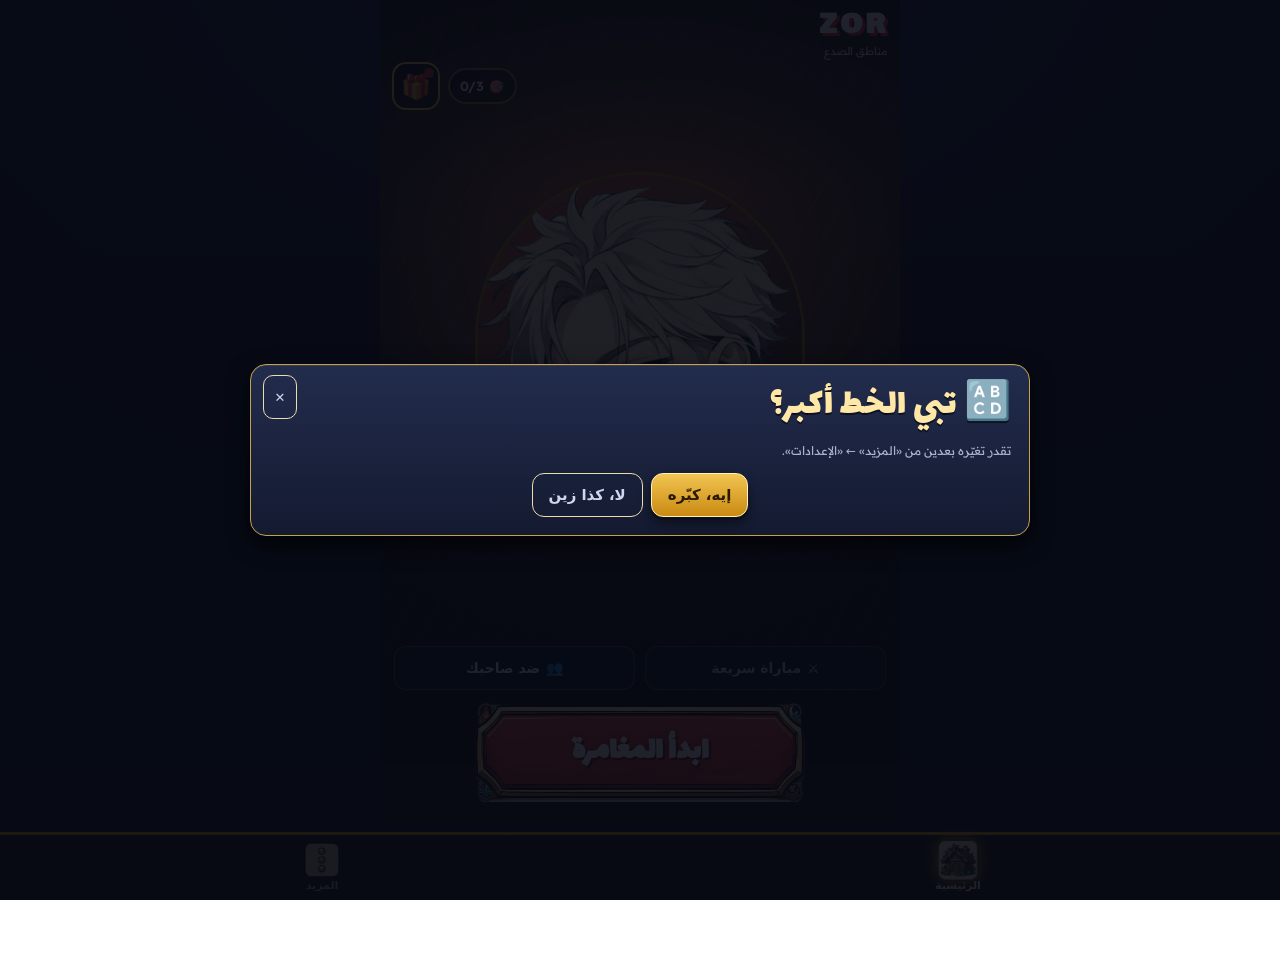
==== commit decda174: "Tighter rounds and surprises: fury from 9s, a plain next-round result continues by itself; rift even" ====
--- a/docs/index.html
+++ b/docs/index.html
@@ -2,7 +2,7 @@
 <html lang="ar" dir="rtl">
 <head>
 <meta charset="utf-8">
-<meta name="zor-build" content="9e1b5d0431">
+<meta name="zor-build" content="ebb5395c0f">
 <meta name="viewport" content="width=device-width,initial-scale=1,viewport-fit=cover">
 <meta name="theme-color" content="#121010">
 <link rel="manifest" href="manifest.webmanifest">
@@ -16,7 +16,7 @@
 <title>ZOR</title>
 <link rel="preload" href="assets/fonts/readex-pro-arabic-400-normal.e0c1f86d03.woff2" as="font" type="font/woff2" crossorigin>
 <link rel="preload" href="assets/fonts/lalezar-arabic-400-normal.c115bb42ec.woff2" as="font" type="font/woff2" crossorigin>
-<link rel="stylesheet" href="app.02e42fefbc.css">
+<link rel="stylesheet" href="app.29a4b6069f.css">
 </head>
 <body data-nav="1">
 <div id="app">
@@ -187,6 +187,6 @@
   <div class="toasts" id="toasts"></div>
 </div>
 
-<script src="app.cfe0671191.js"></script>
+<script src="app.f0a837ddc2.js"></script>
 </body>
 </html>
--- a/docs/app.29a4b6069f.css
+++ b/docs/app.29a4b6069f.css
@@ -0,0 +1,3054 @@
+/* Local fonts (SIL OFL 1.1, see OFL-*.txt; files from @fontsource/lalezar and @fontsource/readex-pro 5.3.0): Arabic + Latin woff2 subsets only.
+   unicode-range: the browser downloads a file only when the page uses those characters (Latin = digits and "ZOR"). */
+@font-face { font-family: 'Lalezar'; font-style: normal; font-weight: 400; font-display: swap; src: url(assets/fonts/lalezar-arabic-400-normal.c115bb42ec.woff2) format('woff2'); unicode-range: U+0600-06FF,U+0750-077F,U+0870-088E,U+0890-0891,U+0897-08E1,U+08E3-08FF,U+200C-200E,U+2010-2011,U+204F,U+2E41,U+FB50-FDFF,U+FE70-FE74,U+FE76-FEFC; }
+@font-face { font-family: 'Lalezar'; font-style: normal; font-weight: 400; font-display: swap; src: url(assets/fonts/lalezar-latin-400-normal.3080e8aefe.woff2) format('woff2'); unicode-range: U+0000-00FF,U+0131,U+0152-0153,U+02BB-02BC,U+02C6,U+02DA,U+02DC,U+0304,U+0308,U+0329,U+2000-206F,U+20AC,U+2122,U+2191,U+2193,U+2212,U+2215,U+FEFF,U+FFFD; }
+@font-face { font-family: 'Readex Pro'; font-style: normal; font-weight: 400; font-display: swap; src: url(assets/fonts/readex-pro-arabic-400-normal.e0c1f86d03.woff2) format('woff2'); unicode-range: U+0600-06FF,U+0750-077F,U+0870-088E,U+0890-0891,U+0897-08E1,U+08E3-08FF,U+200C-200E,U+2010-2011,U+204F,U+2E41,U+FB50-FDFF,U+FE70-FE74,U+FE76-FEFC; }
+@font-face { font-family: 'Readex Pro'; font-style: normal; font-weight: 500; font-display: swap; src: url(assets/fonts/readex-pro-arabic-500-normal.a8acfe2274.woff2) format('woff2'); unicode-range: U+0600-06FF,U+0750-077F,U+0870-088E,U+0890-0891,U+0897-08E1,U+08E3-08FF,U+200C-200E,U+2010-2011,U+204F,U+2E41,U+FB50-FDFF,U+FE70-FE74,U+FE76-FEFC; }
+@font-face { font-family: 'Readex Pro'; font-style: normal; font-weight: 700; font-display: swap; src: url(assets/fonts/readex-pro-arabic-700-normal.cc70fda83e.woff2) format('woff2'); unicode-range: U+0600-06FF,U+0750-077F,U+0870-088E,U+0890-0891,U+0897-08E1,U+08E3-08FF,U+200C-200E,U+2010-2011,U+204F,U+2E41,U+FB50-FDFF,U+FE70-FE74,U+FE76-FEFC; }
+@font-face { font-family: 'Readex Pro'; font-style: normal; font-weight: 400; font-display: swap; src: url(assets/fonts/readex-pro-latin-400-normal.7664b676c7.woff2) format('woff2'); unicode-range: U+0000-00FF,U+0131,U+0152-0153,U+02BB-02BC,U+02C6,U+02DA,U+02DC,U+0304,U+0308,U+0329,U+2000-206F,U+20AC,U+2122,U+2191,U+2193,U+2212,U+2215,U+FEFF,U+FFFD; }
+@font-face { font-family: 'Readex Pro'; font-style: normal; font-weight: 500; font-display: swap; src: url(assets/fonts/readex-pro-latin-500-normal.1ef477132b.woff2) format('woff2'); unicode-range: U+0000-00FF,U+0131,U+0152-0153,U+02BB-02BC,U+02C6,U+02DA,U+02DC,U+0304,U+0308,U+0329,U+2000-206F,U+20AC,U+2122,U+2191,U+2193,U+2212,U+2215,U+FEFF,U+FFFD; }
+@font-face { font-family: 'Readex Pro'; font-style: normal; font-weight: 700; font-display: swap; src: url(assets/fonts/readex-pro-latin-700-normal.d47d4c818f.woff2) format('woff2'); unicode-range: U+0000-00FF,U+0131,U+0152-0153,U+02BB-02BC,U+02C6,U+02DA,U+02DC,U+0304,U+0308,U+0329,U+2000-206F,U+20AC,U+2122,U+2191,U+2193,U+2212,U+2215,U+FEFF,U+FFFD; }
+
+/*
+ * Visual identity: "حبر الأبعاد" — Manga Ink.
+ * Paper panels, heavy ink outlines, cut corners, hard shadows, halftone and
+ * speed lines, crimson / ink / gold palette. Deliberately unrelated to the
+ * studio game's soft navy UI.
+ */
+:root {
+  --ink: #121010;
+  --ink2: #241f1c;
+  --ink3: #3a322c;
+  --paper: #f3ead6;
+  --paper2: #e7dbc0;
+  --paper3: #d9c9a6;
+  --text: #121010;
+  --muted: #6d6152;
+  --red: #e0262f;
+  --red2: #a5141b;
+  --gold: #f2b300;
+  --gold2: #c98a00;
+  --cyan: #0098b7;
+  --ess: #0087a3;
+  --green: #1f9a4c;
+  --t1: #8b8478;
+  --t2: #1f78c8;
+  --t3: #e0a000;
+  --hard: 4px 4px 0 var(--ink);
+  --hard-sm: 2px 2px 0 var(--ink);
+  --display: 'Lalezar', 'Readex Pro', system-ui, sans-serif;
+}
+* { box-sizing: border-box; }
+html, body { margin: 0; height: 100%; }
+body {
+  font-family: 'Readex Pro', system-ui, sans-serif; color: var(--text); overflow-x: hidden;
+  background-color: var(--ink);
+  background-image:
+    radial-gradient(circle at 1px 1px, #ffffff10 1px, transparent 1.6px),
+    repeating-linear-gradient(115deg, transparent 0 46px, #e0262f0e 46px 48px),
+    radial-gradient(900px 600px at 85% -10%, #5a0d12 0%, transparent 65%);
+  background-size: 7px 7px, auto, auto;
+  background-attachment: fixed;
+}
+button { font-family: inherit; }
+code { background: var(--ink); color: var(--paper); padding: 1px 6px; font-size: .85em; direction: ltr; display: inline-block; }
+.ic { width: 1em; height: 1em; vertical-align: -0.15em; }
+h1, h2, h3 { font-family: var(--display); font-weight: 400; letter-spacing: .3px; }
+
+/* reusable "manga panel" */
+.panel, .mode-card, .ov-card, .modal, .box, .res-col, .shopbar, .bench-row, .topbar {
+  background-color: var(--paper);
+  background-image: radial-gradient(circle at 1px 1px, #12101012 1px, transparent 1.4px);
+  background-size: 6px 6px;
+  border: 3px solid var(--ink);
+  box-shadow: var(--hard);
+}
+
+.screen { display: none; min-height: 100vh; padding: 14px; }
+.screen.active { display: block; }
+#scr-match.active { display: flex; flex-direction: column; padding: 8px; gap: 8px; height: 100vh; }
+
+/* ---------- buttons: skewed ink plates */
+.btn {
+  background: var(--paper); color: var(--ink); border: 3px solid var(--ink); border-radius: 0;
+  padding: 8px 16px; font-size: 15px; font-weight: 700; cursor: pointer; box-shadow: var(--hard-sm);
+  clip-path: polygon(8px 0, 100% 0, calc(100% - 8px) 100%, 0 100%);
+  transition: transform .06s, background .12s, color .12s;
+}
+.btn:hover:not(:disabled) { background: var(--gold); }
+.btn:active:not(:disabled) { transform: translate(2px, 2px); }
+.btn:disabled { opacity: .45; cursor: not-allowed; }
+.btn.primary { background: var(--red); color: #fff; }
+.btn.primary:hover:not(:disabled) { background: var(--ink); color: var(--gold); }
+.btn.ghost { background: transparent; color: var(--paper); border-color: var(--paper); box-shadow: none; }
+.btn.ghost:hover:not(:disabled) { background: var(--paper); color: var(--ink); }
+.panel .btn.ghost, .modal .btn.ghost, .ov-card .btn.ghost { color: var(--ink); border-color: var(--ink); }
+.btn.big { padding: 12px 30px; font-size: 23px; font-family: var(--display); font-weight: 400; }
+.btn.small { padding: 4px 12px; font-size: 13px; border-width: 2px; clip-path: polygon(5px 0, 100% 0, calc(100% - 5px) 100%, 0 100%); }
+.btn.danger { background: var(--ink); color: #ff8a90; }
+.btn.danger:hover:not(:disabled) { background: var(--red); color: #fff; }
+.btn.on { background: var(--ink); color: var(--gold); }
+@keyframes burst { to { transform: rotate(360deg); } }
+
+.scr-head { display: flex; align-items: center; gap: 14px; max-width: 1200px; margin: 0 auto 18px; }
+.scr-head h2 { margin: 0; font-size: 36px; color: var(--paper); text-shadow: 3px 3px 0 var(--red); }
+
+/* ---------- mode */
+.mode-grid { display: grid; grid-template-columns: repeat(auto-fit, minmax(240px, 1fr)); gap: 18px; max-width: 1200px; margin: 0 auto; }
+.mode-card { padding: 18px; display: flex; flex-direction: column; gap: 10px; clip-path: polygon(0 0, calc(100% - 22px) 0, 100% 22px, 100% 100%, 0 100%); border-top-width: 10px; }
+.mode-card:first-child { border-top-color: var(--red); }
+.mode-card h3 { margin: 0; font-size: 28px; }
+.mode-card p { color: var(--muted); margin: 0; flex: 1; line-height: 1.7; font-size: 14px; }
+.tag { align-self: flex-start; background: var(--ink); color: var(--paper); padding: 2px 12px; font-size: 13px; transform: rotate(-3deg); }
+.seg { display: flex; border: 3px solid var(--ink); }
+.seg button { flex: 1; background: transparent; color: var(--ink); border: 0; border-left: 2px solid var(--ink); padding: 6px; cursor: pointer; font-weight: 700; }
+.seg button:last-child { border-left: 0; }
+.seg button.on { background: var(--ink); color: var(--gold); }
+
+/* ---------- hero select: character sheets */
+.hero-grid { display: grid; grid-template-columns: repeat(auto-fit, minmax(255px, 1fr)); gap: 18px; max-width: 1200px; margin: 0 auto; }
+.pick-badge { position: absolute; top: 10px; left: 10px; background: var(--ink); color: var(--gold); padding: 2px 10px; font-size: 12px; font-weight: 700; }
+.hero-foot { text-align: center; margin: 22px 0; }
+
+/* ---------- match: top bar (black ink strip) */
+.topbar { display: flex; flex-wrap: wrap; align-items: center; gap: 8px 12px; padding: 6px 10px; background: var(--ink); color: var(--paper); box-shadow: 0 4px 0 var(--red); }
+.tb-round { font-family: var(--display); font-size: 25px; color: var(--gold); }
+.phases { display: flex; flex-wrap: wrap; }
+.phase { font-size: 12px; padding: 3px 14px 3px 10px; color: #8d8273; background: var(--ink2); clip-path: polygon(8px 0, 100% 0, calc(100% - 8px) 50%, 100% 100%, 8px 100%, 0 50%); margin-left: -5px; }
+.phase.on { color: var(--ink); background: var(--gold); font-weight: 700; }
+.phase.done { color: #5d544a; }
+.timer { font-family: var(--display); font-size: 26px; min-width: 72px; text-align: center; padding: 0 12px; background: var(--red); color: #fff; direction: ltr; clip-path: polygon(6px 0, 100% 0, calc(100% - 6px) 100%, 0 100%); }
+.timer.warn { background: var(--gold); color: var(--ink); animation: shake .25s infinite alternate; }
+@keyframes shake { to { transform: translateX(2px) rotate(1deg); } }
+.res { display: inline-flex; align-items: center; gap: 5px; font-weight: 700; padding: 2px 10px; background: var(--ink2); border: 2px solid var(--ink3); }
+.res .ic { width: 18px; height: 18px; }
+.res.gold { color: var(--gold); }
+.res.ess { color: #5fe3ff; }
+.lvl { font-weight: 700; }
+.lvl small { color: #8d8273 !important; }
+.tb-spacer { flex: 1; }
+.lifechip { display: inline-flex; align-items: center; gap: 6px; padding: 2px 10px; font-weight: 700; background: var(--ink2); border: 2px solid var(--ink3); }
+.lifechip .portrait { width: 26px; height: 26px; }
+.lifechip .ic { color: var(--red); }
+.lifechip.me { border-color: var(--red); }
+
+/* ---------- match layout */
+.match-grid { flex: 1; min-height: 0; display: grid; grid-template-columns: 250px minmax(0, 1fr) 290px; gap: 10px; }
+.panel { padding: 10px; overflow-y: auto; min-height: 0; }
+.panel h4 { margin: 2px 0 8px; font-size: 20px; font-family: var(--display); font-weight: 400; display: flex; align-items: center; gap: 6px; justify-content: space-between; border-bottom: 3px solid var(--ink); }
+.panel h4 small { font-family: 'Readex Pro', sans-serif; font-size: 12px; color: var(--muted); }
+.panel section + section { margin-top: 14px; }
+.center { display: flex; flex-direction: column; gap: 10px; min-height: 0; align-items: center; }
+
+/* synergies: stamped labels */
+.syn { display: flex; align-items: center; gap: 8px; padding: 3px 6px; background: var(--paper2); margin-bottom: 3px; border: 2px solid transparent; font-size: 13px; cursor: help; }
+.syn.on { background: #fff; border-color: var(--ink); box-shadow: inset -7px 0 0 var(--sc, var(--red)); }
+.syn .cnt { font-weight: 700; min-width: 40px; text-align: center; background: var(--paper3); color: var(--muted); padding: 0 4px; direction: ltr; }
+.syn.on .cnt { background: var(--ink); color: var(--gold); }
+.syn .nm { flex: 1; font-weight: 700; }
+.syn .tiers { font-size: 11px; color: var(--muted); direction: ltr; }
+.syn .tiers b { color: var(--red); }
+
+/* ---------- field: ink arena inside a paper frame */
+.field-wrap { width: 100%; max-width: 470px; flex: 1; min-height: 0; display: flex; flex-direction: column; align-items: center; gap: 8px; padding-top: 4px; }
+.field {
+  position: relative; width: min(calc(100% - 14px), calc((100vh - 300px) * 400 / 560)); min-width: 260px; aspect-ratio: 400 / 560;
+  overflow: hidden; direction: ltr; user-select: none;
+  border: 4px solid var(--ink); outline: 4px solid var(--paper); box-shadow: 10px 10px 0 var(--red);
+  background-color: #1d1815;
+  background-image: radial-gradient(circle at 1px 1px, #ffffff0e 1px, transparent 1.5px);
+  background-size: 6px 6px;
+}
+.field-bg { position: absolute; inset: 0; background:
+  linear-gradient(to bottom, #e0262f2e 0 14.3%, transparent 14.3% 85.7%, #f2b30024 85.7% 100%),
+  repeating-linear-gradient(0deg, transparent 0 calc(14.285% - 1px), #ffffff12 calc(14.285% - 1px) 14.285%); }
+.rift-line { position: absolute; left: -5%; right: -5%; top: 50%; height: 12px; transform: translateY(-50%) rotate(-2deg);
+  background: repeating-linear-gradient(90deg, var(--red) 0 22px, transparent 22px 30px); opacity: .6; }
+.slots, .floats { position: absolute; inset: 0; } .floats { pointer-events: none; }
+.fx { position: absolute; inset: 0; width: 100%; height: 100%; pointer-events: none; }
+.slot { position: absolute; width: 19%; aspect-ratio: 1; transform: translate(-50%, -50%); border: 2px solid #f3ead630; background: #f3ead608; display: flex; align-items: center; justify-content: center; cursor: pointer; transition: background .1s, border-color .1s;
+  clip-path: polygon(0 18%, 18% 0, 100% 0, 100% 82%, 82% 100%, 0 100%); }
+.slot.mine:hover, .slot.drop { background: #f2b30035; border-color: var(--gold); }
+.slot.enemy { cursor: default; border-color: #e0262f45; border-style: dashed; }
+.post { position: absolute; left: 50%; transform: translate(-50%, -50%); width: 52%; height: 11%; display: flex; align-items: center; gap: 8px; padding: 0 10px; background: var(--paper); color: var(--ink); border: 3px solid var(--ink); font-size: 12px; direction: rtl; pointer-events: none; clip-path: polygon(10px 0, 100% 0, 100% calc(100% - 10px), calc(100% - 10px) 100%, 0 100%, 0 10px); }
+.post .portrait { width: 40px; height: 40px; flex: none; }
+.post .pl { flex: 1; min-width: 0; }
+.post .lifebar { height: 7px; background: var(--paper3); border: 1px solid var(--ink); margin: 2px 0; }
+.post .lifebar i { display: block; height: 100%; background: var(--red); transition: width .2s; }
+.post .st { font-size: 11px; }
+.post .st.safe { color: var(--green); font-weight: 700; }
+.post .st.risk { color: var(--red); font-weight: 700; }
+.post.empty-hero { opacity: .6; }
+.post.exposed { background: var(--red); color: #fff; }
+.post.exposed .st, .post.exposed .st.risk { color: #fff; }
+
+/* unit pieces */
+.piece { position: relative; width: 100%; height: 100%; display: flex; align-items: center; justify-content: center; cursor: pointer; }
+.piece .portrait { width: 90%; height: 90%; }
+.piece .stars { position: absolute; top: -6px; left: 50%; transform: translateX(-50%); }
+.piece.sel .portrait { filter: drop-shadow(3px 0 0 var(--gold)) drop-shadow(-3px 0 0 var(--gold)) drop-shadow(0 3px 0 var(--gold)) drop-shadow(0 -3px 0 var(--gold)); }
+.slot:has(.piece.sel) { background: #f2b30040; border-color: var(--gold); }
+.piece.ghost { opacity: .45; pointer-events: none; filter: grayscale(.6); }
+.stars { color: var(--gold); font-size: 12px; letter-spacing: -2px; text-shadow: 1px 1px 0 #000, -1px -1px 0 #000, 1px -1px 0 #000, -1px 1px 0 #000; white-space: nowrap; direction: ltr; }
+.stars.s2 { color: #fff; }
+.stars.s3 { color: var(--gold); font-size: 14px; }
+
+/* tokens (combat) */
+.token { position: absolute; width: 16%; aspect-ratio: 1; transform: translate(-50%, -50%); transition: left .05s linear, top .05s linear; pointer-events: none; }
+.token .portrait { width: 100%; height: 100%; }
+.token .hp, .token .mp { height: 6px; background: #000; border: 1px solid #000; overflow: hidden; position: relative; }
+.token .hp i { position: absolute; inset: 0 auto 0 0; background: #3fd66f; }
+.token.enemy .hp i { background: var(--red); }
+.token .hp b { position: absolute; inset: 0 auto 0 0; background: #fff; }
+.token .mp { height: 4px; border-top: 0; }
+.token .mp i { position: absolute; inset: 0 auto 0 0; background: #5fe3ff; }
+.token .stars { position: absolute; top: -8px; left: 50%; transform: translateX(-50%); }
+.token.dead { opacity: 0; transition: opacity .35s; }
+.token.stunned .portrait { filter: grayscale(1) contrast(1.4); }
+.token.hit .portrait { filter: invert(1); }
+.token.cast::after { content: ''; position: absolute; inset: -16px; background: repeating-conic-gradient(var(--gold) 0 6deg, transparent 6deg 20deg); -webkit-mask: radial-gradient(circle, transparent 38%, #000 40%, transparent 70%); mask: radial-gradient(circle, transparent 38%, #000 40%, transparent 70%); animation: castring .5s ease-out forwards; }
+@keyframes castring { from { transform: scale(.6) rotate(0); opacity: 1; } to { transform: scale(1.5) rotate(40deg); opacity: 0; } }
+
+.float { position: absolute; transform: translate(-50%, -50%); font-family: var(--display); font-size: 18px; color: #fff; text-shadow: 2px 2px 0 #000, -1px -1px 0 #000, 1px -1px 0 #000, -1px 1px 0 #000; animation: floatup .9s ease-out forwards; pointer-events: none; white-space: nowrap; }
+.float.crit { color: var(--gold); font-size: 25px; }
+.float.heal { color: #5bf08b; }
+.float.skill { color: #ff6b73; }
+.float.label { font-family: 'Readex Pro', sans-serif; color: var(--ink); background: var(--paper); border: 2px solid var(--ink); padding: 0 8px; font-size: 12px; text-shadow: none; font-weight: 700; }
+.float.big { font-size: 19px; text-shadow: none; color: #fff; background: var(--red); border: 3px solid var(--ink); padding: 2px 14px; box-shadow: 3px 3px 0 #000; animation: slam 1.6s ease-out forwards; }
+@keyframes floatup { from { opacity: 1; margin-top: 0; } to { opacity: 0; margin-top: -34px; } }
+@keyframes slam { 0% { transform: translate(-50%, -50%) scale(1.8) rotate(-6deg); opacity: 0; } 12% { transform: translate(-50%, -50%) scale(1) rotate(-3deg); opacity: 1; } 80% { opacity: 1; } 100% { opacity: 0; transform: translate(-50%, -60%) rotate(-3deg); } }
+
+.combat-ctrl { display: flex; gap: 6px; align-items: center; justify-content: center; min-height: 34px; flex-wrap: wrap; color: var(--paper); }
+.combat-ctrl .clock { font-family: var(--display); font-size: 22px; direction: ltr; min-width: 64px; text-align: center; color: var(--gold); }
+.combat-ctrl .fury { color: #fff; background: var(--red); padding: 0 8px; font-weight: 700; font-size: 13px; }
+.combat-ctrl .fury:empty { display: none; }
+.combat-ctrl .hint { color: #c9bda5; }
+
+/* bench */
+.bench-row { width: 100%; max-width: 640px; display: flex; gap: 6px; align-items: center; padding: 6px 8px; }
+.bench-row .lbl { font-family: var(--display); font-size: 16px; writing-mode: vertical-rl; transform: rotate(180deg); background: var(--ink); color: var(--paper); padding: 6px 2px; }
+.bslot { flex: 1; aspect-ratio: 1; max-width: 76px; border: 2px dashed var(--paper3); background: var(--paper2); position: relative; cursor: pointer; }
+.bslot:hover { border-color: var(--red); border-style: solid; }
+.bslot:has(.piece.sel) { background: var(--gold); border: 2px solid var(--ink); }
+
+/* ---------- right panel */
+.hero-box { display: flex; gap: 10px; align-items: center; }
+.hero-box .portrait { width: 60px; height: 60px; flex: none; }
+.hero-box .nm { font-family: var(--display); font-size: 26px; line-height: 1.15; }
+.hero-box .ti { color: var(--muted); font-size: 12px; }
+.lifebar-big { height: 11px; background: var(--paper3); border: 2px solid var(--ink); margin: 5px 0 2px; }
+.lifebar-big i { display: block; height: 100%; background: repeating-linear-gradient(90deg, var(--red) 0 8px, var(--red2) 8px 10px); }
+.passive { font-size: 12px; background: var(--ink); color: var(--paper); padding: 6px 8px; margin: 8px 0; line-height: 1.6; }
+.passive b { color: var(--gold); }
+.summon-btn { width: 100%; margin: 4px 0; }
+.ability { background: #fff; border: 2px solid var(--ink); padding: 7px; margin-bottom: 8px; }
+.ability.armed { box-shadow: 4px 4px 0 var(--ess); }
+.ability .cost { color: var(--ess); font-size: 13px; display: inline-flex; gap: 3px; align-items: center; font-weight: 700; }
+.ability p { margin: 4px 0 6px; font-size: 12px; color: var(--ink3); line-height: 1.55; }
+.ability select { width: 100%; background: var(--paper); color: var(--ink); border: 2px solid var(--ink); border-radius: 0; padding: 4px; font-family: inherit; font-size: 13px; }
+.bag { display: grid; grid-template-columns: repeat(6, 1fr); gap: 4px; }
+.bagslot { aspect-ratio: 1; background: var(--paper2); border: 2px dashed var(--paper3); display: grid; place-items: center; cursor: pointer; color: var(--gold2); position: relative; }
+.bagslot[data-act] { background: var(--ink); border: 2px solid var(--ink); color: var(--gold); }
+.bagslot.spell[data-act] { color: #ff7a82; }
+.bagslot .ic { width: 62%; height: 62%; }
+.bagslot.sel { outline: 3px solid var(--red); outline-offset: 1px; }
+.armed-spells { display: flex; gap: 6px; flex-wrap: wrap; margin-top: 6px; }
+.chip { display: inline-flex; gap: 4px; align-items: center; font-size: 12px; background: var(--red); color: #fff; border: 2px solid var(--ink); padding: 1px 8px; cursor: pointer; }
+.selinfo { font-size: 13px; line-height: 1.7; }
+.selinfo .row { display: flex; gap: 6px; flex-wrap: wrap; margin-top: 6px; }
+.hint { font-size: 12px; color: var(--muted); line-height: 1.65; }
+
+/* ---------- shop: trading-card hand */
+.shopbar { display: flex; gap: 10px; align-items: stretch; padding: 8px; overflow-x: auto; background-color: var(--paper2); }
+.shop-cards { display: flex; gap: 8px; flex: 1; }
+.card {
+  flex: 1; min-width: 104px; max-width: 160px; background: #fffaf0; border: 3px solid var(--ink); padding: 18px 6px 6px; cursor: pointer;
+  position: relative; display: flex; flex-direction: column; align-items: center; gap: 2px;
+  transition: transform .1s; clip-path: polygon(0 0, calc(100% - 14px) 0, 100% 14px, 100% 100%, 0 100%);
+}
+.card::before { content: ''; position: absolute; top: 0; left: 0; right: 0; height: 12px; background: var(--tc, var(--ink)); border-bottom: 2px solid var(--ink); }
+.card:hover:not(.empty):not(.cant) { transform: translateY(-5px) rotate(-1deg); }
+.card.empty { opacity: .3; cursor: default; background: transparent; border-style: dashed; }
+.card.cant { opacity: .5; filter: grayscale(.7); }
+.card.pair { background: #ffe7a0; animation: pairpulse .7s infinite alternate; }
+@keyframes pairpulse { to { background: #fff6d6; } }
+.card .portrait { width: 62px; height: 62px; }
+.card .cost { position: absolute; top: 14px; left: 3px; background: var(--ink); color: var(--gold); font-family: var(--display); font-size: 16px; min-width: 24px; height: 24px; padding: 0 4px; display: flex; align-items: center; justify-content: center; gap: 2px; }
+.card .cost .ic { width: 12px; height: 12px; }
+.card .info { position: absolute; top: 15px; right: 4px; width: 20px; height: 20px; border: 2px solid var(--ink); background: #fff; color: var(--ink); font-size: 12px; line-height: 16px; text-align: center; cursor: help; font-weight: 700; }
+.card .owned { position: absolute; bottom: 2px; left: 3px; font-size: 10px; background: var(--red); color: #fff; padding: 0 4px; }
+.wtag { display: inline-block; font-size: 11px; background: var(--w); color: var(--ink); border: 1.5px solid var(--ink); padding: 0 6px; font-weight: 700; line-height: 1.5; }
+.item-cards { display: flex; gap: 8px; border-right: 3px dotted var(--ink3); padding-right: 10px; }
+.item-cards .card { min-width: 96px; --tc: var(--ink); }
+.item-cards .card.spell { --tc: var(--red); }
+.item-cards .card .big-ic { width: 40px; height: 40px; color: var(--gold2); margin-top: 6px; }
+.item-cards .card.spell .big-ic { color: var(--red); }
+.ready-btn { min-width: 130px; font-size: 26px !important; font-family: var(--display) !important; font-weight: 400 !important; flex: 1; }
+
+/* ---------- overlay / modal / toast */
+.overlay { position: fixed; inset: 0; display: none; align-items: center; justify-content: center; z-index: 40; padding: 16px;
+  background-color: #121010e8; background-image: repeating-conic-gradient(from 0deg at 50% 50%, #e0262f22 0 3deg, transparent 3deg 10deg); }
+.overlay.on { display: flex; }
+.ov-card { padding: 24px; max-width: 580px; width: 100%; text-align: center; box-shadow: 10px 10px 0 var(--red); animation: popin .25s ease-out; }
+@keyframes popin { from { transform: scale(.85) rotate(-3deg); opacity: 0; } }
+.ov-card h2 { margin: 0 0 6px; font-size: 50px; line-height: 1.2; }
+.ov-card .win { color: var(--green); text-shadow: 3px 3px 0 var(--ink); }
+.ov-card .lose { color: var(--red); text-shadow: 3px 3px 0 var(--ink); }
+.ov-card table { width: 100%; border-collapse: collapse; margin: 12px 0; font-size: 14px; }
+.ov-card th { background: var(--ink); color: var(--paper); padding: 5px; font-weight: 700; }
+.ov-card td { padding: 6px; border-bottom: 2px solid var(--paper3); }
+.modal-back { position: fixed; inset: 0; background: #121010d8; display: none; align-items: center; justify-content: center; z-index: 50; padding: 14px; }
+.modal-back.on { display: flex; }
+.modal { padding: 18px; max-width: 780px; width: 100%; max-height: 92vh; overflow-y: auto; position: relative; box-shadow: 10px 10px 0 var(--red); }
+.modal .x { position: absolute; top: 10px; left: 12px; }
+.modal h2 { margin: 0 0 4px; font-size: 38px; line-height: 1.2; }
+.modal table { width: 100%; border-collapse: collapse; font-size: 14px; margin: 8px 0; }
+.modal th { background: var(--ink); color: var(--paper); padding: 5px 8px; font-weight: 700; }
+.modal td { padding: 5px 8px; border-bottom: 2px solid var(--paper3); text-align: center; }
+.modal th:first-child, .modal td:first-child { text-align: right; }
+.modal .delta { color: var(--green); font-size: 11px; font-weight: 700; }
+.detail-head { display: flex; gap: 14px; align-items: center; }
+.detail-head .portrait { width: 150px; height: 150px; flex: none; }
+.pill { display: inline-block; font-size: 12px; padding: 0 9px; background: var(--pc, var(--paper2)); color: var(--ink); border: 2px solid var(--ink); margin: 2px; font-weight: 700; }
+.skillbox { background: #fff; border: 2px solid var(--ink); border-right: 8px solid var(--red); padding: 9px 12px; margin: 10px 0; line-height: 1.7; }
+.upg-row { display: grid; grid-template-columns: 52px 1fr auto; gap: 10px; align-items: center; padding: 8px; background: #fff; border: 2px solid var(--ink); margin-bottom: 6px; }
+.upg-row .portrait { width: 52px; height: 52px; }
+.prog { height: 9px; background: var(--paper3); border: 2px solid var(--ink); margin-top: 4px; }
+.prog i { display: block; height: 100%; background: repeating-linear-gradient(90deg, var(--gold) 0 6px, var(--gold2) 6px 8px); }
+.toasts { position: fixed; top: 64px; left: 50%; transform: translateX(-50%); z-index: 60; display: flex; flex-direction: column; gap: 6px; align-items: center; pointer-events: none; }
+.toast { background: var(--paper); color: var(--ink); border: 3px solid var(--ink); box-shadow: 3px 3px 0 var(--ink); padding: 6px 16px; font-size: 14px; font-weight: 700; animation: toast 2.4s forwards; }
+.toast.err { background: var(--red); color: #fff; }
+.toast.good { background: var(--gold); }
+@keyframes toast { 0% { opacity: 0; transform: translateY(-8px) rotate(-2deg); } 10%, 80% { opacity: 1; transform: rotate(-1deg); } 100% { opacity: 0; } }
+
+/* ---------- results / stats / codex */
+.results { max-width: 1000px; margin: 0 auto; }
+.res-banner { text-align: center; padding: 26px 10px 10px; color: var(--paper); }
+.res-banner h1 { font-size: clamp(56px, 11vw, 112px); margin: 0; line-height: 1.15; color: var(--paper); text-shadow: 5px 5px 0 var(--red), 10px 10px 0 #000; transform: rotate(-3deg); }
+.res-banner .hint { color: #c9bda5; }
+.res-cols { display: grid; grid-template-columns: repeat(auto-fit, minmax(300px, 1fr)); gap: 16px; margin: 16px 0; }
+.res-col { padding: 14px; }
+.res-col.won { box-shadow: 8px 8px 0 var(--gold); }
+.kv { display: flex; justify-content: space-between; padding: 4px 0; border-bottom: 2px dotted var(--paper3); font-size: 14px; }
+.mini-board { display: flex; flex-wrap: wrap; gap: 6px; margin-top: 8px; }
+.mini { width: 54px; text-align: center; font-size: 10px; }
+.mini .portrait { width: 46px; height: 46px; }
+.timeline { display: flex; gap: 3px; flex-wrap: wrap; margin: 8px 0; justify-content: center; }
+.timeline span { width: 26px; height: 26px; display: grid; place-items: center; font-size: 12px; font-weight: 700; background: var(--paper3); border: 2px solid var(--ink); color: var(--ink); }
+.timeline .w0 { background: #4fcf7a; } .timeline .w1 { background: var(--red); color: #fff; } .timeline .wd { background: var(--paper2); }
+.stats { max-width: 1200px; margin: 0 auto; display: grid; gap: 16px; grid-template-columns: repeat(auto-fit, minmax(340px, 1fr)); }
+.box { padding: 14px; }
+.box h3 { margin: 0 0 10px; font-size: 26px; border-bottom: 3px solid var(--ink); }
+.box table { width: 100%; border-collapse: collapse; font-size: 13px; }
+.box th { background: var(--ink); color: var(--paper); padding: 4px 6px; font-weight: 700; }
+.box td { padding: 4px 6px; border-bottom: 1px solid var(--paper3); text-align: center; }
+.box th:first-child, .box td:first-child { text-align: right; }
+.bar { height: 9px; background: var(--paper3); border: 1.5px solid var(--ink); min-width: 60px; }
+.bar i { display: block; height: 100%; background: var(--red); }
+.big-num { font-family: var(--display); font-size: 42px; color: var(--red); line-height: 1.2; }
+.codex { max-width: 1200px; margin: 0 auto; color: var(--paper); }
+.codex h3 { font-size: 32px; margin: 18px 0 10px; text-shadow: 3px 3px 0 var(--red); }
+.filters { display: flex; flex-wrap: wrap; gap: 6px; margin-bottom: 10px; }
+.codex-grid { display: grid; grid-template-columns: repeat(auto-fill, minmax(150px, 1fr)); gap: 12px; color: var(--ink); }
+.codex-grid .card { max-width: none; padding: 20px 10px 10px; }
+.codex-grid .card .portrait { width: 76px; height: 76px; }
+
+/* ---------- responsive */
+@media (max-width: 1100px) {
+  .match-grid { grid-template-columns: 210px minmax(0, 1fr) 250px; }
+}
+@media (max-width: 860px) {
+  #scr-match.active { height: auto; }
+  .match-grid { display: contents; }
+  .topbar { order: 0; }
+  .center { order: 1; }
+  .shopbar { order: 2; flex-wrap: wrap; }
+  .panel.right { order: 3; }
+  .panel.left { order: 4; }
+  .field-wrap { max-width: 420px; }
+  .field { width: calc(100% - 14px); }
+  .shop-cards { overflow-x: auto; min-width: 100%; padding-bottom: 4px; }
+  .item-cards { border-right: 0; padding-right: 0; }
+  .shop-cards .card, .item-cards .card { min-width: 88px; }
+  .card .portrait { width: 42px; height: 42px; }}
+@media (max-width: 600px) {
+  .screen { padding: 8px; }
+  .phase:not(.on) { display: none; }
+  .lifechip { font-size: 13px; padding: 2px 6px; }
+  .lifechip .portrait { width: 20px; height: 20px; }
+  .timer { font-size: 20px; }
+  .tb-round { font-size: 19px; }
+  .bench-row { gap: 4px; padding: 5px; }
+  .post { width: 68%; }}
+
+/* =====================================================================
+   CARD SYSTEM — every unit/hero/item is a card. Fixed layout regions
+   (header / art / tags / stats / note) so nothing ever overlaps.
+   ===================================================================== */
+.tcard { --tc: var(--t1); position: relative; display: flex; flex-direction: column; min-width: 0; overflow: hidden;
+  background: #fffaf0; border: 3px solid var(--ink); box-shadow: var(--hard-sm); color: var(--ink); }
+.tcard.t1 { --tc: #b9b2a3; } .tcard.t2 { --tc: #7db8ee; } .tcard.t3 { --tc: #ffd24a; } .tcard.hero { --tc: var(--red); }
+.tcard .stars { font-size: 11px; flex: none; }
+
+/* full card (shop / codex) */
+.tcard.full { width: 112px; flex: none; clip-path: polygon(0 0, calc(100% - 12px) 0, 100% 12px, 100% 100%, 0 100%); cursor: pointer; transition: transform .1s; }
+.tcard.full:hover:not(.empty):not(.cant) { transform: translateY(-5px) rotate(-1deg); }
+.tcard.full .owned { background: var(--red); color: #fff; padding: 0 6px; }
+.tcard.full.empty { opacity: .28; border-style: dashed; background: transparent; box-shadow: none; cursor: default; min-height: 150px; clip-path: none; }
+.tcard.full.cant { opacity: .5; filter: grayscale(.7); }
+.tcard.full.pair { background: #ffe7a0; animation: pairpulse .7s infinite alternate; }
+.tcard.item { --tc: var(--ink); }
+.tcard.item.spell { --tc: var(--red); }
+
+/* mini card (field cells + bench) — art on top, one footer strip */
+.tcard.mini { width: 100%; height: 100%; border-width: 2px; border-top: 5px solid var(--wc); box-shadow: none; }
+.tcard.mini .its { margin-inline-start: auto; display: inline-flex; gap: 1px; }
+.tcard.mini .its i { display: grid; place-items: center; width: 13px; height: 13px; background: var(--ink); color: var(--gold); }
+.tcard.mini .its .ic { width: 9px; height: 9px; color: var(--gold); }
+.tcard.mini.sel { outline: 4px solid var(--gold); outline-offset: -1px; z-index: 2; }
+.tcard.mini.ghost { opacity: .5; filter: grayscale(.55); pointer-events: none; }
+.tcard.mini[draggable="true"] { cursor: grab; }
+
+/* combat states: all in place, no movement across cells */
+.tcard.dead { filter: grayscale(1) brightness(.45); }
+.tcard.dead::after { content: '✕'; position: absolute; inset: 0; display: grid; place-items: center; font-family: var(--display); font-size: 40px; color: var(--red); text-shadow: 2px 2px 0 #000; }
+.tcard.retreated { opacity: .35; }
+.tcard.shielded { box-shadow: 0 0 0 3px #5fe3ff; }
+.tcard.cast { animation: cardcast .5s ease-out; }
+@keyframes cardcast { from { box-shadow: 0 0 0 0 var(--gold); } to { box-shadow: 0 0 0 16px #f2b30000; } }
+.tcard.atk { animation: lunge .18s ease-out; position: relative; z-index: 3; }
+@keyframes lunge { 50% { transform: translate(var(--dx, 0), var(--dy, 0)); } }
+
+/* ---------- field: a grid of cells (never overlapping) */
+.field-wrap { max-width: none; width: 100%; }
+.center { overflow-y: auto; overflow-x: hidden; }
+.field {
+  --cw: clamp(68px, min(calc((100vh - 470px) / 4.55), calc((100vw - 640px) / 3.2)), 108px);
+  width: max-content; min-width: 0; aspect-ratio: auto; max-width: 100%; padding: 10px; margin: 0 auto;
+}
+.field #slots { position: relative; display: grid; grid-template-columns: repeat(4, var(--cw)); gap: 6px; }
+.field .cell { position: relative; aspect-ratio: .88; border: 2px dashed #f3ead633; background: #f3ead608; min-width: 0; }
+.field .cell.mine { cursor: pointer; }
+.field .cell.mine:hover, .field .cell.drop { background: #f2b30030; border-color: var(--gold); }
+.field .cell.enemy { border-color: #e0262f40; }
+.field .cell:has(.tcard) { border-color: transparent; background: none; }
+.field .divider { grid-column: 1 / -1; height: 16px; position: relative; display: flex; align-items: center; justify-content: center; }
+.field .divider::before { content: ''; position: absolute; left: -2%; right: -2%; top: 50%; height: 8px; transform: translateY(-50%) rotate(-1deg); background: repeating-linear-gradient(90deg, var(--red) 0 20px, transparent 20px 28px); opacity: .6; }
+.field .divider span { position: relative; z-index: 1; background: #1d1815; padding: 0 8px; font-size: 10px; color: #f3ead6aa; }
+.field .post { position: static; transform: none; grid-column: 1 / -1; width: auto; height: auto; padding: 4px 8px; min-height: 44px; }
+.field .post .portrait { width: 36px; height: 36px; }
+.field-bg, .rift-line { display: none; }
+.fx, .floats { position: absolute; inset: 0; pointer-events: none; z-index: 5; }
+.fx { width: 100%; height: 100%; }
+.float { z-index: 6; }
+
+/* bench = row of mini cards */
+.bench-row { max-width: 100%; width: auto; }
+.bslot { width: 74px; flex: none; max-width: none; aspect-ratio: .88; }
+.bslot .tcard.mini { border-width: 2px; }
+
+/* shop cards row */
+.shop-cards { gap: 8px; }
+.shop-cards .tcard.full, .item-cards .tcard.full { flex: none; }
+.item-cards { align-items: flex-start; }
+.codex-grid { grid-template-columns: repeat(auto-fill, minmax(112px, 112px)); justify-content: center; }
+.codex-grid .tcard.full { width: 112px; }
+
+@media (max-width: 860px) {
+  .center { overflow: visible; }
+  .field { --cw: min(calc((100vw - 70px) / 4), 96px); }
+  .bslot { width: calc((100vw - 60px) / 7); min-width: 44px; }
+  .tcard.full { width: 100px; }}
+
+/* ---- fit tuning: compact shop cards, one-line top bar{ aspect-ratio: 1 / .66; }
+.tcard.full.empty { min-height: 128px; }
+.shopbar { padding: 6px 8px; }
+.phase:not(.on) { display: none; }
+.field { --cw: clamp(62px, min(calc((100vh - 520px) / 4.55), calc((100vw - 640px) / 3.2)), 108px); }
+.bslot { width: 60px; }
+.bench-row { padding: 4px 8px; }
+.field .post { min-height: 38px; padding: 3px 8px; }
+.field .post .portrait { width: 30px; height: 30px; }
+@media (min-width: 1500px) { .phase:not(.on) { display: inline-block; }}
+@media (max-width: 860px) { .bslot { width: calc((100vw - 60px) / 7); }}
+.field { flex: none; overflow: visible; }
+.field-wrap { flex: none; }
+
+/* ---- bigger field cards on small screens */
+/* short laptops: never shrink below a readable size; the centre column scrolls instead */
+.field { --cw: clamp(86px, min(calc((100vh - 520px) / 4.55), calc((100vw - 640px) / 3.2)), 112px); }
+.field .cell { aspect-ratio: .9; }
+@media (max-width: 860px) {
+  /* phones/tablets: the grid takes the full screen width, minimal padding */
+  #scr-match.active { padding: 4px; gap: 6px; }
+  .field-wrap { max-width: none; padding-top: 0; }
+  .field { --cw: min(calc((100vw - 46px) / 4), 128px); padding: 4px; outline-width: 3px; box-shadow: 5px 5px 0 var(--red); max-width: none; }
+  .field #slots { gap: 4px; }
+  .field .post { min-height: 40px; }
+  .tcard.mini .stars { font-size: 12px; }
+  .bench-row { max-width: 100%; }}
+/* landscape phones (very short): keep cards readable, let the page scroll */
+@media (max-height: 520px) and (min-width: 600px) {
+  #scr-match.active { height: auto; min-height: 100vh; }
+  .match-grid { display: contents; }
+  .center { overflow: visible; }
+  .field { --cw: 92px; }
+}
+
+/* =====================================================================
+   NO-SCROLL LAYOUT (laptops): field | side column (hero posts + bench + controls)
+   The hero posts moved out of the grid, so the field is just 4 rows of cards.
+   ===================================================================== */
+.field-wrap { --cwv: clamp(76px, calc((100vh - 345px) / 4.44), 112px); display: flex; flex-direction: row; align-items: stretch; justify-content: center; gap: 14px; width: 100%; max-width: none; flex: none; padding-top: 0; }
+.field { --cw: var(--cwv); flex: none; }
+.fx { overflow: visible; }
+.side { display: flex; flex-direction: column; justify-content: space-between; gap: 8px; width: 250px; flex: none; }
+.side-mid { display: flex; flex-direction: column; gap: 8px; flex: 1; justify-content: center; min-height: 0; }
+.side .post { position: static; transform: none; width: auto; height: auto; min-height: 46px; padding: 5px 8px; }
+.side .post .portrait { width: 34px; height: 34px; }
+.side .bench-row { flex-wrap: wrap; justify-content: center; width: 100%; max-width: none; padding: 6px; gap: 5px; }
+.side .bench-row .lbl { writing-mode: horizontal-tb; transform: none; width: 100%; text-align: center; padding: 0; font-size: 14px; }
+.side .bslot { width: 68px; }
+.side .combat-ctrl { color: var(--paper); }
+.center { overflow-y: auto; }
+
+/* compact chrome so the field gets the height */
+.topbar { padding: 3px 10px; gap: 6px 12px; }
+.tb-round { font-size: 22px; }
+.timer { font-size: 22px; }
+.tcard.full.empty { min-height: 118px; }
+.shopbar { padding: 5px 8px; }
+
+@media (max-width: 860px) {
+  /* phones / tablets: stack  hero(enemy) → field → hero(me) → controls → bench */
+  .field-wrap { --cwv: min(calc((100vw - 46px) / 4), 128px); flex-direction: column; align-items: center; gap: 6px; }
+  .side, .side-mid { display: contents; }
+  #post-top { order: -1; } #post-bottom { order: 1; } #combat-ctrl { order: 2; } #bench { order: 3; }
+  .side .post, #bench { width: calc(var(--cwv) * 4 + 22px); max-width: 100%; }
+  .side .bench-row { flex-wrap: nowrap; }
+  .side .bench-row .lbl { writing-mode: vertical-rl; transform: rotate(180deg); width: auto; padding: 6px 2px; }
+  .side .bslot { width: calc((100vw - 60px) / 7); }
+  .center { overflow: visible; }}
+@media (max-height: 520px) and (min-width: 600px) { .field-wrap { --cwv: 92px; }}
+
+/* room for the field's outline/shadow inside the clipped centre column */
+.field-wrap { --cwv: clamp(76px, calc((100vh - 360px) / 4.44), 112px); }
+.center { padding: 6px 0 8px; }
+.field { box-shadow: 6px 6px 0 var(--red); }
+@media (max-width: 860px) { .center { padding: 0; } .field-wrap { --cwv: min(calc((100vw - 46px) / 4), 128px); }}
+@media (max-height: 520px) and (min-width: 600px) { .field-wrap { --cwv: 92px; }}
+
+/* =====================================================================
+   ICON CARDS — symbols instead of words. Text left on a card: one short
+   name (shop only) + numbers.
+   ===================================================================== */
+.bd { position: absolute; z-index: 2; display: grid; place-items: center; width: 26px; height: 26px; border-radius: 50%; border: 2px solid #000; color: #fff; background: var(--ink); box-shadow: 1px 1px 0 #000; }
+.bd .ic { width: 15px; height: 15px; }
+.bd.world { top: 4px; right: 4px; background: var(--wc); }
+.bd.world .ic { filter: drop-shadow(1px 1px 0 #000); }
+.bd.role { bottom: 4px; left: 4px; color: var(--gold); }
+.bd.skill { bottom: 4px; right: 4px; background: var(--red); }
+.bd.own { top: 4px; left: 4px; width: auto; min-width: 24px; height: 22px; padding: 0 6px; border-radius: 11px; background: #fff; color: #000; font-weight: 700; font-size: 12px; }
+.bd.own.up { background: var(--gold); animation: pairpulse .6s infinite alternate; }
+.sv { display: inline-flex; align-items: center; gap: 3px; font-weight: 700; }
+.sv .ic { width: 13px; height: 13px; }
+.gems { display: inline-flex; }
+.gems .ic { width: 11px; height: 11px; }
+.gems.t1 { color: #b9b2a3; } .gems.t2 { color: #5aa7ee; } .gems.t3 { color: #ffc21a; }
+
+/* mini cards: art + role disc + stars + one dark footer of numbers */
+.tcard.mini .bd.role { top: 3px; left: 3px; bottom: auto; width: 20px; height: 20px; }
+.tcard.mini .bd.role .ic { width: 12px; height: 12px; }
+.tcard.mini .its { margin-inline-start: auto; }
+
+/* the frame tells the star level; tier 3 gets a foil sheen */
+.sheen { position: absolute; inset: 0; pointer-events: none; opacity: 0; z-index: 3; background: linear-gradient(115deg, transparent 38%, #ffffff77 50%, transparent 62%); background-size: 260% 100%; }
+.tcard.s3 .sheen, .tcard.full.t3 .sheen { opacity: 1; animation: sheen 2.8s linear infinite; }
+@keyframes sheen { from { background-position: 160% 0; } to { background-position: -60% 0; } }
+.tcard.mini.s2 { border-color: #d6deea; box-shadow: 0 0 0 2px var(--ink), 0 0 0 4px #d6deea; }
+.tcard.mini.s3 { border-color: var(--gold); box-shadow: 0 0 0 2px var(--ink), 0 0 11px 3px #f2b300cc; }
+.tcard.mini.s2 .stars { color: #fff; } .tcard.mini.s3 .stars { color: var(--gold); }
+
+/* fit fixes: compact bar, two-line names{ padding: 3px 5px; gap: 2px; font-size: 12px; }
+.gems .ic { width: 9px; height: 9px; }
+
+/* =====================================================================
+   FANTASY CARD FRAME  (original artwork; common card-game conventions)
+   metal frame · oval portrait · gem cost · attack/health discs · name ribbon
+   ===================================================================== */
+.tcard.hc { --m1: #e0a56a; --m2: #9a6330; --m3: #523216; --par: #efe2c2; --rb: var(--wc);
+  position: relative; display: block; border: 0; background: none; box-shadow: none; clip-path: none; overflow: visible; padding: 0; color: var(--ink); }
+.tcard.hc.t1, .tcard.hc.mini.s1 { --m1: #e0a56a; --m2: #9a6330; --m3: #523216; }
+.tcard.hc.t2, .tcard.hc.mini.s2 { --m1: #f4f8fd; --m2: #9fb0c4; --m3: #4f5d70; }
+.tcard.hc.t3, .tcard.hc.mini.s3 { --m1: #fff1a6; --m2: #e3a800; --m3: #7a5200; }
+.tcard.hc.hero { --m1: #ffb4a0; --m2: #d62f3a; --m3: #6a0f16; }
+.tcard.hc .ic { display: inline-block; }
+
+/* ---- full card (shop / codex) */
+.tcard.hc.full { --hw: 116px; width: var(--hw); height: 162px; flex: none; cursor: pointer; filter: drop-shadow(0 3px 0 #000); transition: transform .12s; }
+.tcard.hc.full:hover:not(.empty):not(.cant) { transform: translateY(-6px) rotate(-1deg); }
+.tcard.hc.full.cant { opacity: .5; filter: grayscale(.7) drop-shadow(0 3px 0 #000); }
+.tcard.hc.full.pair { animation: pairlift .7s ease-in-out infinite alternate; }
+@keyframes pairlift { to { transform: translateY(-5px); } }
+.hc-frame { position: absolute; inset: 0; border-radius: 14px; overflow: hidden; border: 3px solid #000;
+  background: linear-gradient(150deg, var(--m1), var(--m2) 55%, var(--m3)); }
+.hc-frame::before { content: ''; position: absolute; inset: 4px; border-radius: 10px; border: 2px solid #000a;
+  background: radial-gradient(circle at 1px 1px, #3a2a1a1c 1px, transparent 1.5px) 0 0 / 6px 6px, linear-gradient(#f6ecd0, var(--par)); }
+.hc-frame::after { content: ''; position: absolute; inset: 0; background: radial-gradient(circle at 8% 6%, #fff7 0 3px, transparent 4px), radial-gradient(circle at 92% 6%, #fff7 0 3px, transparent 4px); }
+.hc-art { position: absolute; left: 12px; right: 12px; top: 9px; height: 88px; border-radius: 50% / 46%; overflow: hidden; background: #1d1815; }
+.hc-art .portrait { display: block; width: 100%; height: 100%; }
+.hc-ring { position: absolute; left: 7px; right: 7px; top: 4px; height: 98px; border-radius: 50% / 46%; pointer-events: none; padding: 5px;
+  background: conic-gradient(from 200deg, var(--m1), var(--m2), var(--m3), var(--m2), var(--m1), var(--m2), var(--m1));
+  -webkit-mask: linear-gradient(#000 0 0) content-box exclude, linear-gradient(#000 0 0); mask: linear-gradient(#000 0 0) content-box exclude, linear-gradient(#000 0 0);
+  filter: drop-shadow(1px 0 0 #000) drop-shadow(-1px 0 0 #000) drop-shadow(0 1px 0 #000) drop-shadow(0 -1px 0 #000); }
+.hc-name { position: absolute; left: -5px; right: -5px; top: 94px; height: 24px; display: grid; place-items: center; z-index: 2;
+  background: linear-gradient(var(--rb), color-mix(in srgb, var(--rb) 55%, #000)); border-top: 2px solid #000; border-bottom: 2px solid #000;
+  clip-path: polygon(0 0, 100% 0, calc(100% - 8px) 50%, 100% 100%, 0 100%, 8px 50%); }
+.hc-name b { color: #fff; font-size: 11px; font-weight: 700; white-space: nowrap; max-width: 92px; overflow: hidden; text-overflow: ellipsis; text-shadow: 1px 1px 0 #000, -1px 1px 0 #000, 1px -1px 0 #000, -1px -1px 0 #000; }
+.tcard.hc.item.equip { --rb: #3a322c; } .tcard.hc.item.spell { --rb: var(--red); }
+.hc-icons { position: absolute; left: 0; right: 0; top: 121px; display: flex; justify-content: center; gap: 7px; z-index: 2; }
+.hc-icons .bd { position: static; width: 22px; height: 22px; }
+.hc-icons .bd .ic { width: 13px; height: 13px; }
+.hc-gems { position: absolute; left: 50%; bottom: 6px; transform: translateX(-50%); z-index: 3; }
+.hc-gems .ic { width: 11px; height: 11px; filter: drop-shadow(0 0 0 #000) drop-shadow(1px 1px 0 #000); }
+.hc-chips { position: absolute; left: 6px; right: 6px; top: 122px; bottom: 6px; display: flex; flex-wrap: wrap; align-content: center; justify-content: center; gap: 2px 8px; z-index: 2; direction: ltr; }
+.hc-chips .sv { font-size: 13px; color: var(--ink); }
+.hc-chips .sv .ic { width: 14px; height: 14px; color: #a06800; }
+
+/* cost gem (hex crystal hanging off the top-left corner) */
+.hc-cost { position: absolute; top: -9px; left: -8px; width: 34px; height: 38px; z-index: 5; display: grid; place-items: center; filter: drop-shadow(0 2px 0 #000); }
+.hc-cost i { position: absolute; inset: 0; clip-path: polygon(50% 0, 100% 24%, 100% 76%, 50% 100%, 0 76%, 0 24%); background: #000; }
+.hc-cost i::after { content: ''; position: absolute; inset: 3px; clip-path: polygon(50% 0, 100% 24%, 100% 76%, 50% 100%, 0 76%, 0 24%); background: radial-gradient(circle at 35% 28%, #fff6b8, #f7c21a 45%, #b87a00); }
+.hc-cost b { position: relative; font-family: var(--display); font-size: 19px; font-weight: 400; color: #fff; text-shadow: 2px 2px 0 #000, -1px -1px 0 #000, 1px -1px 0 #000, -1px 1px 0 #000; }
+.item .hc-cost i::after { background: radial-gradient(circle at 35% 28%, #fff6b8, #f7c21a 45%, #b87a00); }
+
+/* attack / health discs */
+.hc-atk, .hc-hp { position: absolute; bottom: -8px; z-index: 5; width: 36px; height: 36px; border-radius: 50%; border: 3px solid #000; display: grid; place-items: center; box-shadow: 0 2px 0 #000; overflow: hidden; }
+.hc-atk { left: -8px; background: radial-gradient(circle at 35% 28%, #fff3a8, #f2b300 55%, #a06800); }
+.hc-hp { right: -8px; background: radial-gradient(circle at 35% 28%, #ffb1b8, #e0262f 55%, #7a0f16); border-radius: 50% 50% 50% 50% / 42% 42% 58% 58%; }
+.hc-atk .ic, .hc-hp .ic { position: absolute; width: 70%; height: 70%; opacity: .32; color: #000; }
+.hc-atk b, .hc-hp b { position: relative; font-family: var(--display); font-weight: 400; font-size: 17px; color: #fff; line-height: 1; text-shadow: 2px 2px 0 #000, -1px -1px 0 #000, 1px -1px 0 #000, -1px 1px 0 #000; }
+
+.hc-own { position: absolute; top: 14px; right: 16px; z-index: 6; min-width: 24px; height: 22px; padding: 0 6px; border-radius: 11px; border: 2px solid #000; background: #fff; font-weight: 700; font-size: 12px; display: grid; place-items: center; box-shadow: 1px 1px 0 #000; }
+.hc-own.up { background: var(--gold); animation: pairpulse .6s infinite alternate; }
+.hc-info { position: absolute; top: -7px; right: -6px; z-index: 6; width: 19px; height: 19px; border-radius: 50%; border: 2px solid #000; background: #fff; color: #000; font-size: 11px; line-height: 15px; text-align: center; font-weight: 700; cursor: help; box-shadow: 1px 1px 0 #000; }
+.tcard.hc.item .hc-art.iconart { display: grid; place-items: center; background: repeating-conic-gradient(#2a221d 0 8deg, #1d1815 8deg 16deg); }
+.tcard.hc.item .hc-art .big-ic { width: 46%; height: auto; color: var(--gold); filter: drop-shadow(2px 2px 0 #000); }
+.tcard.hc.item.spell .hc-art .big-ic { color: #ff7a82; }
+.tcard.hc.full .sheen { z-index: 1; }
+.tcard.hc.full.t3 .hc-frame .sheen { opacity: 1; animation: sheen 2.8s linear infinite; }
+
+/* ---- mini card = board minion: oval portrait + ring + two discs */
+.tcard.hc.mini { width: 100%; height: 100%; container-type: inline-size; }
+.tcard.hc.cv3.full { --u: calc(var(--hw, 100px) / 100); container-type: normal; }
+.tcard.hc.mini .hc-art { left: 8%; right: 8%; top: 4%; height: 76%; }
+.tcard.hc.mini .hc-ring { left: 4%; right: 4%; top: 1%; height: 82%; padding: max(3px, 4cqw); }
+.tcard.hc.mini.s3 .hc-ring { filter: drop-shadow(1px 0 0 #000) drop-shadow(-1px 0 0 #000) drop-shadow(0 1px 0 #000) drop-shadow(0 -1px 0 #000) drop-shadow(0 0 7px #ffd24acc); }
+.tcard.hc.mini .hc-atk, .tcard.hc.mini .hc-hp { width: 31cqw; height: 31cqw; bottom: 0; border-width: max(2px, 3cqw); }
+.tcard.hc.mini .hc-atk { left: -2%; } .tcard.hc.mini .hc-hp { right: -2%; }
+.tcard.hc.mini .hc-atk b, .tcard.hc.mini .hc-hp b { font-size: max(10px, 15cqw); }
+.tcard.hc.mini .bd.role { top: 1%; left: 0; width: 22cqw; height: 22cqw; z-index: 5; }
+.tcard.hc.mini .bd.role .ic { width: 60%; height: 60%; }
+.tcard.hc.mini .stars { position: absolute; top: -3px; right: 3%; z-index: 5; font-size: max(11px, 14cqw); }
+.tcard.hc.mini .hc-its, .tcard.hc.mini .hc-bar { position: absolute; left: 30%; right: 30%; bottom: 5%; z-index: 4; display: flex; justify-content: center; gap: 1px; }
+.tcard.hc.mini .hc-its i { display: grid; place-items: center; width: 14cqw; height: 14cqw; background: #000; border: 1px solid var(--gold); color: var(--gold); }
+.tcard.hc.mini .hc-its .ic { width: 70%; height: 70%; }
+.tcard.hc.mini .hc-bar { flex-direction: column; gap: 2px; }
+.hc-bar .hpb { position: relative; height: 7px; background: #000; border: 1.5px solid #000; overflow: hidden; border-radius: 3px; }
+.hc-bar .hpb i { position: absolute; inset: 0 auto 0 0; background: #3fd66f; }
+.tcard.foe .hc-bar .hpb i { background: var(--red); }
+.hc-bar .hpb b { position: absolute; inset: 0 auto 0 0; background: #fff; }
+.hc-bar .mpb { position: relative; height: 3px; background: #000; border-radius: 2px; }
+.hc-bar .mpb i { position: absolute; inset: 0 auto 0 0; background: #5fe3ff; }
+.tcard.hc.mini .sheen { border-radius: 50%; }
+.tcard.hc.mini.s3 .hc-art .sheen { opacity: 1; animation: sheen 2.8s linear infinite; }
+
+/* states (mini) */
+.tcard.hc.mini.sel { outline: none; filter: drop-shadow(0 0 0 var(--gold)) drop-shadow(0 0 6px var(--gold)) drop-shadow(0 0 2px var(--gold)); z-index: 3; }
+.tcard.hc.mini.ghost { opacity: .5; filter: grayscale(.55); }
+.tcard.hc.mini.dead { filter: grayscale(1) brightness(.5); }
+.tcard.hc.mini.stunned .hc-art { filter: grayscale(1) contrast(1.3); }
+.tcard.hc.mini.shielded .hc-ring { filter: drop-shadow(0 0 6px #5fe3ff) drop-shadow(0 0 2px #5fe3ff); }
+.tcard.hc.mini.hit .hc-art { filter: invert(1); }
+.tcard.hc.mini.cast { animation: none; }
+.tcard.hc.mini.cast .hc-ring { animation: ringcast .5s ease-out; }
+@keyframes ringcast { from { filter: drop-shadow(0 0 14px #ffd24a) drop-shadow(0 0 4px #fff); } }
+.tcard.hc.mini.shielded, .tcard.hc.mini.s2, .tcard.hc.mini.s3 { box-shadow: none; border: 0; }
+.tcard.hc.mini.s2 .stars { color: #fff; } .tcard.hc.mini.s3 .stars { color: var(--gold); }
+
+/* fit: cards a bit taller → compact shop bar; bench uses small minions */
+.shopbar { align-items: flex-end; }
+.codex-grid { grid-template-columns: repeat(auto-fill, minmax(124px, 124px)); gap: 22px 16px; }
+.codex-grid .tcard.hc.full { width: 116px; }
+@media (max-width: 860px) { .tcard.hc.full { --hw: 100px; width: 100px; height: 140px; }}
+
+/* spacing so hanging gems/discs never touch the neighbouring card */
+.shop-cards, .item-cards { gap: 16px; padding: 10px 6px 12px; }
+.shopbar { padding: 6px 12px 4px; }
+.hc-atk b.sm, .hc-hp b.sm { font-size: 12px; }
+.tcard.hc.mini .hc-atk b.sm, .tcard.hc.mini .hc-hp b.sm { font-size: max(8px, 11cqw); }
+
+/* "will upgrade" = steady gold glow (a moving card is hard to click) */
+.tcard.hc.full.pair { animation: pairglow2 .8s ease-in-out infinite alternate; }
+@keyframes pairglow2 { from { filter: drop-shadow(0 3px 0 #000) drop-shadow(0 0 2px #f2b300); } to { filter: drop-shadow(0 3px 0 #000) drop-shadow(0 0 9px #ffd24a); } }
+/* slimmer shop so the field still fits without scrolling */
+.tcard.hc.full { --hw: 108px; width: 108px; height: 151px; }
+.hc-art { left: 11px; right: 11px; top: 8px; height: 80px; }
+.hc-ring { left: 6px; right: 6px; top: 3px; height: 90px; }
+.hc-name { top: 86px; height: 22px; }
+.hc-name b { max-width: 84px; font-size: 10.5px; }
+.hc-icons { top: 111px; gap: 6px; }
+.hc-icons .bd { width: 21px; height: 21px; }
+.hc-chips { top: 112px; }
+.hc-atk, .hc-hp { width: 33px; height: 33px; }
+.hc-atk b, .hc-hp b { font-size: 16px; }
+.hc-cost { width: 31px; height: 35px; }
+.hc-cost b { font-size: 17px; }
+.shop-cards, .item-cards { gap: 14px; padding: 8px 6px 10px; }
+.shopbar { padding: 4px 12px 2px; }
+.codex-grid .tcard.hc.full { width: 108px; }
+.codex-grid { grid-template-columns: repeat(auto-fill, minmax(118px, 118px)); }
+.field-wrap { --cwv: clamp(76px, calc((100vh - 366px) / 4.44), 112px); }
+@media (max-width: 860px) { .field-wrap { --cwv: min(calc((100vw - 46px) / 4), 128px); } .tcard.hc.full { --hw: 100px; width: 100px; height: 140px; }}
+@media (max-height: 520px) and (min-width: 600px) { .field-wrap { --cwv: 92px; }}
+
+/* spacing pass: icons clear of the discs, own-badge off the face */
+.hc-art { top: 8px; height: 76px; }
+.hc-ring { top: 3px; height: 86px; }
+.hc-name { top: 82px; }
+.hc-icons { top: 106px; gap: 5px; }
+.hc-icons .bd { width: 19px; height: 19px; }
+.hc-icons .bd .ic { width: 11px; height: 11px; }
+.hc-chips { top: 108px; }
+.hc-gems { bottom: 3px; }
+.hc-own { top: 62px; right: auto; left: 11px; }
+
+/* =====================================================================
+   FACTION COLOURS — the frame takes the colour of the card's world.
+   Tier stays readable on the portrait ring (bronze / silver / gold) and
+   the gems; on board the ring is faction-coloured and stars add a halo.
+   ===================================================================== */
+.tcard.hc { --f1: color-mix(in srgb, var(--wc) 38%, #fff); --f2: var(--wc); --f3: color-mix(in srgb, var(--wc) 48%, #000);
+  --par: color-mix(in srgb, var(--wc) 15%, #efe2c2); --rb: color-mix(in srgb, var(--wc) 72%, #000); }
+.hc-frame { background: linear-gradient(150deg, var(--f1), var(--f2) 55%, var(--f3)); }
+.hc-frame::before { background: radial-gradient(circle at 1px 1px, #3a2a1a1c 1px, transparent 1.5px) 0 0 / 6px 6px, linear-gradient(color-mix(in srgb, var(--wc) 8%, #f8eed2), var(--par)); }
+.tcard.hc.hero { --m1: #fff1a6; --m2: #e3a800; --m3: #7a5200; }
+.tcard.hc.item.equip { --wc: #6f7886; --rb: #3a322c; }
+.tcard.hc.item.spell { --wc: #d64550; --rb: #a5141b; }
+
+/* board minions: faction ring + star halo */
+.tcard.hc.mini.s1, .tcard.hc.mini.s2, .tcard.hc.mini.s3, .tcard.hc.mini.hero {
+  --m1: color-mix(in srgb, var(--wc) 38%, #fff); --m2: var(--wc); --m3: color-mix(in srgb, var(--wc) 48%, #000); }
+.tcard.hc.mini.hero { --m1: #fff1a6; --m2: #e3a800; --m3: #7a5200; }
+.tcard.hc.mini.s3 .hc-ring { filter: drop-shadow(1px 0 0 #000) drop-shadow(-1px 0 0 #000) drop-shadow(0 1px 0 #000) drop-shadow(0 -1px 0 #000); }
+.hc-halo { display: none; position: absolute; left: 0; right: 0; top: -2%; height: 86%; border-radius: 50% / 46%; border: max(2px, 3cqw) solid transparent; pointer-events: none; z-index: 0; }
+.tcard.hc.mini.s2 .hc-halo { display: block; border-color: #e8eef7; box-shadow: 0 0 0 1.5px #000, 0 0 8px 1px #cfe0ff99; }
+.tcard.hc.mini.s3 .hc-halo { display: block; border-color: #ffd24a; box-shadow: 0 0 0 1.5px #000, 0 0 12px 3px #f2b300cc; }
+.tcard.hc.mini .hc-art, .tcard.hc.mini .hc-ring { z-index: 1; }
+
+/* =====================================================================
+   FACTION COLOURS, LOUDER
+   ===================================================================== */
+.tcard.hc { --f1: color-mix(in srgb, var(--wc) 72%, #fff); --f2: var(--wc); --f3: color-mix(in srgb, var(--wc) 58%, #000);
+  --par: color-mix(in srgb, var(--wc) 32%, #f3e8c8); --rb: color-mix(in srgb, var(--wc) 78%, #000); }
+.hc-frame::before { background: radial-gradient(circle at 1px 1px, #1a120a22 1px, transparent 1.5px) 0 0 / 6px 6px, linear-gradient(color-mix(in srgb, var(--wc) 20%, #f9efd4), var(--par)); }
+.hc-icons .bd.world { box-shadow: 0 0 0 2px #fff, 1px 1px 0 2px #000; }
+/* board minions sit on a faction-coloured plate */
+.tcard.hc.mini::before { content: ''; position: absolute; left: 0; right: 0; top: 1%; bottom: 0; z-index: 0; border-radius: 13px; border: 2px solid #000;
+  background: radial-gradient(circle at 50% 32%, color-mix(in srgb, var(--wc) 62%, #fff), var(--wc) 56%, color-mix(in srgb, var(--wc) 62%, #000));
+  box-shadow: inset 0 0 0 2px #ffffff40; }
+.tcard.hc.mini.hero::before { background: radial-gradient(circle at 50% 32%, #ffe9a0, var(--wc) 60%, color-mix(in srgb, var(--wc) 60%, #000)); }
+/* hero bars carry the faction colour too */
+.post { border-inline-start: 9px solid var(--wc, #000); }
+
+/* =====================================================================
+   PHONE IN PORTRAIT: one screen, no scrolling
+   topbar · enemy hero · field · my hero · bench · shop+buttons
+   (synergies / hero abilities open from the "البطل" button)
+   ===================================================================== */
+.mob-only { display: none; }
+@media (max-width: 860px) and (orientation: portrait) {
+  .mob-only { display: inline-block; }
+  html:has(body.in-match), body.in-match { height: 100%; overflow: hidden; }
+  #scr-match.active { height: 100vh; height: 100dvh; min-height: 0; padding: 3px; gap: 4px; overflow: hidden; }
+  .topbar { flex-wrap: nowrap; padding: 2px 6px; gap: 5px; height: 42px; min-height: 0; overflow: hidden; align-items: center; }
+  .topbar .phases, .topbar .lifechip, .topbar .lvl small, .topbar .tb-spacer { display: none; }
+  .topbar .tb-round { font-size: 17px; white-space: nowrap; }
+  .topbar .timer { font-size: 18px; min-width: 50px; padding: 0 6px; }
+  .topbar .res { padding: 1px 6px; font-size: 13px; }
+  .topbar .res .ic { width: 15px; height: 15px; }
+  .topbar .lvl { font-size: 12px; white-space: nowrap; }
+  .topbar .btn.small { padding: 3px 8px; font-size: 12px; }
+  .center { flex: 1; min-height: 0; overflow: hidden; padding: 0; }
+  .field-wrap { --cwv: clamp(50px, min(calc((100vh - 372px) / 4.44), calc((100vw - 40px) / 4)), 118px); --cwv: clamp(50px, min(calc((100dvh - 372px) / 4.44), calc((100vw - 40px) / 4)), 118px); gap: 3px; }
+  .field { padding: 3px; }
+  .field #slots { gap: 3px; }
+  /* compact hero bars: health big, status text hidden unless it is a warning */
+  .side .post { min-height: 30px; padding: 2px 6px; gap: 6px; }
+  .side .post .portrait { width: 24px; height: 24px; }
+  .side .post .lifebar { margin: 1px 0; height: 6px; }
+  .side .post .pl > .st { font-size: 13px; font-weight: 700; }
+  .side .post .pl > .st .st.safe, .side .post .pl > .st .st:not(.risk) { display: none; }
+  .side .bench-row { padding: 2px 4px; gap: 3px; }
+  .side .bench-row .lbl { display: none; }
+  .side .bslot { width: 44px; }
+  .combat-ctrl { min-height: 28px; }
+  /* shop: actions on one row, cards right under them at reduced size */
+  .shopbar { gap: 3px; padding: 3px 4px 2px; flex-wrap: wrap; overflow: hidden; align-items: stretch; }
+  .ready-btn { min-width: 0 !important; font-size: 15px !important; }
+  .shop-cards, .item-cards { flex-wrap: nowrap; min-width: 0; width: auto; padding: 4px 2px 8px; gap: 5px; border: 0; }
+  .shop-cards { order: 5; flex: 0 0 auto; }
+  .item-cards { order: 6; flex: 0 0 auto; }
+  .shopbar > .shop-cards, .shopbar > .item-cards { overflow: visible; }
+  .shopbar { overflow-x: auto; overflow-y: hidden; }
+  .tcard.hc.full { zoom: .64; }
+  .tcard.hc.full.empty { min-height: 0; height: 151px; }
+  /* phones: synergies + hero abilities open as a full-screen layer */
+  .match-grid { display: contents; }
+  .panel.left, .panel.right { display: none; }
+  #scr-match.show-panels .match-grid { display: block; position: fixed; left: 0; right: 0; top: 48px; bottom: 0; z-index: 35; overflow-y: auto; background: var(--ink); padding: 8px; }
+  #scr-match.show-panels .panel.left, #scr-match.show-panels .panel.right { display: block; max-height: none; margin-bottom: 8px; overflow: visible; }
+  #scr-match.show-panels .center, #scr-match.show-panels .shopbar { display: none; }}
+
+/* wrapper is invisible on desktop; on phones it becomes one horizontally scrollable row */
+.shop-row { display: contents; }
+@media (max-width: 860px) and (orientation: portrait) {
+  .topbar { gap: 4px; padding: 2px 5px; }
+  .topbar .tb-round { font-size: 15px; }
+  .topbar .timer { font-size: 16px; min-width: 42px; padding: 0 4px; }
+  .topbar .res { padding: 1px 5px; font-size: 12px; gap: 3px; }
+  .topbar .res .ic { width: 13px; height: 13px; }
+  .topbar .lvl { font-size: 11px; }
+  .topbar .btn.small { padding: 2px 6px; font-size: 11px; }
+  .side .post { min-height: 28px; }
+  .field-wrap { --cwv: clamp(50px, min(calc((100vh - 386px) / 4.44), calc((100vw - 40px) / 4)), 118px); --cwv: clamp(50px, min(calc((100dvh - 386px) / 4.44), calc((100vw - 40px) / 4)), 118px); }
+  .shop-row { display: flex; flex: 1 0 100%; order: 5; gap: 10px; overflow-x: auto; overflow-y: hidden; padding: 0; -webkit-overflow-scrolling: touch; }
+  .shop-row .shop-cards, .shop-row .item-cards { order: 0; flex: 0 0 auto; padding: 4px 2px 8px; }
+  .shop-row .item-cards { border-inline-start: 2px dotted #ffffff55; padding-inline-start: 10px; }
+  .shopbar { overflow: hidden; }}
+
+/* phone portrait: squeeze the last pixels so prep fits too */
+@media (max-width: 860px) and (orientation: portrait) {
+  .combat-ctrl { min-height: 0; }
+  .combat-ctrl .hint { display: none; }
+  .side .bslot { width: 40px; }
+  .side .bench-row { padding: 2px 3px; }
+  .tcard.hc.full { zoom: .62; }
+  .shopbar { padding-top: 2px; gap: 2px; }
+}
+
+/* empty shop slot = dashed outline, same size as a card (so the shop never changes height) */
+.tcard.hc.full.empty { filter: none; cursor: default; border: 2px dashed #3a322c66; border-radius: 13px; background: #0000000d; height: 151px; }
+.tcard.hc.full.empty:hover { transform: none; }
+
+/* phone portrait: shop has a fixed height (never grows after buying) and the field leaves room for it */
+@media (max-width: 860px) and (orientation: portrait) {
+  .shopbar { height: 152px; flex: none; }
+  .field-wrap { --cwv: clamp(50px, min(calc((100vh - 396px) / 4.44), calc((100vw - 40px) / 4)), 118px); --cwv: clamp(50px, min(calc((100dvh - 396px) / 4.44), calc((100vw - 40px) / 4)), 118px); }
+  .center { padding-bottom: 2px; }
+}
+@media (max-width: 860px) and (orientation: portrait) {
+  .shopbar:has(> .hint) { height: auto; min-height: 0; }
+  .shopbar > .hint { padding: 4px 6px !important; font-size: 11px; }}
+@media (max-width: 860px) and (orientation: portrait) {
+  .side .bslot { width: 46px; height: 52px; aspect-ratio: auto; }
+  .side .bslot .tcard.hc.mini .hc-atk, .side .bslot .tcard.hc.mini .hc-hp { width: 17px; height: 17px; border-width: 1.5px; bottom: -2px; }
+  .side .bslot .tcard.hc.mini .hc-atk b, .side .bslot .tcard.hc.mini .hc-hp b { font-size: 0; }
+  .side .bslot .tcard.hc.mini .hc-atk .ic, .side .bslot .tcard.hc.mini .hc-hp .ic { opacity: .75; width: 70%; height: 70%; }
+  .side .bslot .tcard.hc.mini .stars { font-size: 9px; top: -2px; }
+  .side .bslot .tcard.hc.mini .bd.role { display: none; }}
+
+/* =====================================================================
+   GRAPHICS PASS: particles, banners, living arena, card tilt, menu heroes
+   ===================================================================== */
+.fxp { position: fixed; z-index: 45; width: var(--s, 6px); height: var(--s, 6px); border-radius: 50%; background: var(--c, #fff);
+  box-shadow: 0 0 7px var(--c, #fff); pointer-events: none; transform: translate(-50%, -50%); animation: fxp .65s ease-out forwards; }
+.fxp.plus { border-radius: 1px; clip-path: polygon(35% 0, 65% 0, 65% 35%, 100% 35%, 100% 65%, 65% 65%, 65% 100%, 35% 100%, 35% 65%, 0 65%, 0 35%, 35% 35%); box-shadow: none; }
+@keyframes fxp { 0% { opacity: 1; } 100% { opacity: 0; transform: translate(calc(-50% + var(--tx)), calc(-50% + var(--ty))) scale(.2); } }
+
+.round-banner { position: fixed; inset: 0; z-index: 44; display: grid; place-items: center; pointer-events: none; }
+.round-banner span { font-family: var(--display); font-size: clamp(44px, 12vw, 96px); color: #fff; padding: 2px 46px; background: linear-gradient(90deg, transparent, var(--red) 18% 82%, transparent);
+  text-shadow: 4px 4px 0 #000, -2px -2px 0 #000, 2px -2px 0 #000, -2px 2px 0 #000; animation: bannerin 1.4s ease-out forwards; transform-origin: center; }
+.round-banner.fight span { background: linear-gradient(90deg, transparent, #000 18% 82%, transparent); color: var(--gold); }
+.round-banner.merge span { font-size: clamp(34px, 9vw, 64px); background: linear-gradient(90deg, transparent, var(--gold2) 18% 82%, transparent); color: #fff; }
+@keyframes bannerin { 0% { opacity: 0; transform: scale(2.2) rotate(-4deg); } 14% { opacity: 1; transform: scale(1) rotate(-2deg); } 70% { opacity: 1; transform: scale(1) rotate(-2deg); } 100% { opacity: 0; transform: scale(.9) translateX(-30px) rotate(-2deg); } }
+
+/* arena: tinted by both heroes' worlds, drifting sparks, vignette, glowing rift line */
+.field { background: radial-gradient(120% 62% at 50% 0%, color-mix(in srgb, var(--ew, #e0262f) 38%, transparent), transparent 66%),
+  radial-gradient(120% 62% at 50% 100%, color-mix(in srgb, var(--mw, #f2b300) 38%, transparent), transparent 66%),
+  radial-gradient(circle at 1px 1px, #ffffff10 1px, transparent 1.5px) 0 0 / 6px 6px, #14100e; }
+.field::before { content: ''; position: absolute; inset: 0; z-index: 0; pointer-events: none; opacity: .6;
+  background-image: radial-gradient(circle, color-mix(in srgb, var(--mw, #f2b300) 70%, #fff) 0 1.4px, transparent 2.6px), radial-gradient(circle, color-mix(in srgb, var(--ew, #e0262f) 70%, #fff) 0 1px, transparent 2.2px);
+  background-size: 74px 96px, 118px 140px; background-position: 10px 0, 40px 30px; animation: drift 16s linear infinite; }
+.field::after { content: ''; position: absolute; inset: 0; z-index: 0; pointer-events: none; box-shadow: inset 0 0 46px 8px #000b; }
+@keyframes drift { to { background-position: 10px -96px, 40px -110px; } }
+.field #slots { z-index: 1; }
+.field .divider::before { filter: drop-shadow(0 0 6px var(--red)); animation: riftpulse 2.4s ease-in-out infinite alternate; }
+@keyframes riftpulse { from { opacity: .45; } to { opacity: .95; } }
+.field.shake { animation: fshake .26s linear; }
+@keyframes fshake { 0%, 100% { transform: translate(0); } 20% { transform: translate(-4px, 2px); } 40% { transform: translate(4px, -2px); } 60% { transform: translate(-3px, -2px); } 80% { transform: translate(3px, 2px); } }
+
+/* bought / merged card */
+.tcard.hc.mini.pop { animation: cardpop .45s cubic-bezier(.2, 1.7, .4, 1); }
+@keyframes cardpop { from { transform: scale(.15) translateY(-70px) rotate(-12deg); opacity: 0; } }
+.tcard.hc.mini.merged { animation: mergepop .8s ease-out; z-index: 4; }
+@keyframes mergepop { 0% { transform: scale(.3); filter: brightness(3); } 45% { transform: scale(1.35); filter: brightness(1.8) drop-shadow(0 0 14px #ffd24a); } 100% { transform: scale(1); filter: none; } }
+
+/* shop card tilt + glare */
+.tcard.hc.full { transition: transform .12s ease-out; }
+.tcard.hc.full:hover:not(.empty):not(.cant) { transform: perspective(520px) translateY(-6px) rotateX(var(--rx, 0deg)) rotateY(var(--ry, 0deg)); }
+.tcard.hc.full:not(.empty)::after { content: ''; position: absolute; inset: 0; z-index: 7; border-radius: 14px; pointer-events: none; opacity: 0; transition: opacity .15s;
+  background: radial-gradient(circle at var(--gx, 50%) var(--gy, 0%), #ffffff66, transparent 55%); mix-blend-mode: soft-light; }
+.tcard.hc.full:hover:not(.empty)::after { opacity: 1; }
+
+/* menu: the four heroes fanned out under the buttons */
+.menu-heroes { display: flex; justify-content: center; gap: 10px; margin: 6px auto 4px; padding-bottom: 14px; }
+.menu-heroes .tcard.hc.full { zoom: 1.15; cursor: default; filter: drop-shadow(0 4px 0 #000) drop-shadow(0 0 14px #0008); }
+.menu-heroes .tcard.hc.full:nth-child(1) { transform: rotate(-7deg) translateY(8px); }
+.menu-heroes .tcard.hc.full:nth-child(2) { transform: rotate(-2deg); }
+.menu-heroes .tcard.hc.full:nth-child(3) { transform: rotate(3deg); }
+.menu-heroes .tcard.hc.full:nth-child(4) { transform: rotate(8deg) translateY(10px); }
+.menu-heroes .tcard.hc.full:hover { transform: none !important; }
+@media (max-height: 760px), (max-width: 560px) { .menu-heroes .tcard.hc.full { zoom: .72; }}
+@media (max-height: 600px) { .menu-heroes { display: none; }}
+@media (prefers-reduced-motion: reduce) { .field::before, .field .divider::before, .round-banner span, .fxp { animation: none !important; } .round-banner { display: none; }}
+
+/* ---- attack: small wind-up, strike, impact ring at the target */
+.tcard.atk { animation: lunge2 .23s ease-out; }
+@keyframes lunge2 { 0% { transform: translate(0, 0); } 30% { transform: translate(var(--bx, 0), var(--by, 0)) scale(.97); } 62% { transform: translate(var(--dx, 0), var(--dy, 0)) scale(1.06); } 100% { transform: translate(0, 0); } }
+.impact { position: fixed; z-index: 45; width: 16px; height: 16px; border-radius: 50%; border: 3px solid #fff; box-shadow: 0 0 10px #fff, inset 0 0 6px #fff; pointer-events: none; transform: translate(-50%, -50%); animation: impact .32s ease-out forwards; }
+@keyframes impact { from { opacity: 1; transform: translate(-50%, -50%) scale(.4); } to { opacity: 0; transform: translate(-50%, -50%) scale(3.6); } }
+
+/* ---- result screen: hero on a rayed stage */
+.res-stage { position: relative; display: grid; justify-items: center; padding: 26px 0 6px; --wc: var(--red); }
+.res-rays { position: absolute; top: 4px; width: 340px; height: 340px; max-width: 90vw; border-radius: 50%; z-index: 0;
+  background: repeating-conic-gradient(from 0deg, color-mix(in srgb, var(--wc) 70%, #000) 0 5deg, transparent 5deg 14deg);
+  -webkit-mask: radial-gradient(circle, #000 25%, transparent 70%); mask: radial-gradient(circle, #000 25%, transparent 70%); animation: burst 40s linear infinite; opacity: .85; }
+.res-hero { position: relative; z-index: 1; width: 190px; height: 190px; border-radius: 50%; overflow: hidden; border: 6px solid #000; outline: 5px solid var(--gold); box-shadow: 0 0 40px 6px var(--wc), 8px 8px 0 #000; animation: herodrop .7s cubic-bezier(.2, 1.5, .4, 1); }
+.res-hero .portrait { display: block; width: 100%; height: 100%; }
+.res-hname { position: relative; z-index: 1; margin-top: 10px; font-family: var(--display); font-size: 28px; color: #fff; text-shadow: 3px 3px 0 #000; }
+.res-stage.defeat .res-hero { filter: grayscale(.85) brightness(.7); outline-color: #6d6152; box-shadow: 0 0 20px 2px #000, 6px 6px 0 #000; animation: herofall .8s ease-out; }
+.res-stage.defeat .res-rays { opacity: .25; filter: grayscale(1); }
+.res-stage.draw .res-hero { outline-color: #cfd6e4; }
+@keyframes herodrop { from { transform: scale(.2) rotate(-25deg); opacity: 0; } }
+@keyframes herofall { from { transform: translateY(-40px) scale(1.2); opacity: 0; } }
+.res-banner { padding-top: 6px; }
+@media (max-width: 600px) { .res-hero { width: 140px; height: 140px; } .res-rays { width: 260px; height: 260px; }}
+@media (prefers-reduced-motion: reduce) { .res-rays, .res-hero, .tcard.atk { animation: none !important; }}
+@media (min-width: 861px) { .topbar { flex-wrap: nowrap; overflow: hidden; } .topbar .phases { flex-shrink: 1; min-width: 0; overflow: hidden; } .topbar .phase:not(.on) { display: none; } .topbar .lifechip { white-space: nowrap; }}
+@media (min-width: 861px) {
+  .topbar > * { white-space: nowrap; flex-shrink: 0; }
+  .topbar .phases { flex-shrink: 1; }}
+@media (min-width: 861px) and (max-width: 1400px) { .topbar .phases, .topbar .lvl small { display: none; }}
+
+/* touch: cards can be dragged without the page scrolling/selecting; bigger "i" target */
+[data-drag] { touch-action: none; }
+.tcard { -webkit-touch-callout: none; -webkit-user-select: none; user-select: none; -webkit-tap-highlight-color: transparent; }
+@media (pointer: coarse) { .hc-info { width: 26px; height: 26px; line-height: 22px; font-size: 14px; top: -10px; right: -9px; }}
+
+/* phone: only the shop ROW scrolls; the inner card groups must not capture the swipe */
+@media (max-width: 860px) and (orientation: portrait) {
+  .shop-row .shop-cards, .shop-row .item-cards { overflow: visible; }
+  .shop-row { overscroll-behavior-x: contain; touch-action: pan-x; }
+}
+
+/* overlays and modals scroll when taller than a small screen */
+.overlay { overflow-y: auto; align-items: safe center; -webkit-overflow-scrolling: touch; }
+.modal-back { overflow-y: auto; align-items: safe center; }
+
+/* three-letter logo: bigger{ font-size: clamp(72px, 15vw, 118px); letter-spacing: 6px; line-height: 1; direction: ltr; }
+.menu-heroes { padding-bottom: 40px; }
+@media (max-height: 820px) {}
+@media (max-width: 560px) {
+  .menu-heroes { gap: 4px; }
+  .menu-heroes .tcard.hc.full { zoom: .6; }}
+.screen { overflow-x: clip; }
+.ov-card .tip { background: #fff3c4; border: 2px solid var(--ink); padding: 8px 10px; margin: 6px 0; font-size: 13px; line-height: 1.7; text-align: right; }
+
+/* =====================================================================
+   STAGES + REWARDS
+   ===================================================================== */
+.stagechip { display: inline-flex; align-items: center; gap: 7px; padding: 2px 10px 2px 8px; background: var(--ink2); border: 2px solid var(--ink3); color: var(--gold); font-weight: 700; font-size: 13px; white-space: nowrap; }
+.pips { display: inline-flex; gap: 3px; direction: ltr; }
+.pip { width: 9px; height: 9px; background: var(--ink3); border: 1px solid #000; }
+.pip.done { background: var(--gold2); } .pip.now { background: var(--red); box-shadow: 0 0 0 2px #fff3; transform: scale(1.25); }
+.pip.gap { margin-inline-end: 5px; }
+.round-banner span small { display: block; font-family: 'Readex Pro', sans-serif; font-size: clamp(14px, 3.4vw, 20px); font-weight: 700; letter-spacing: .5px; color: #fff; margin-top: 2px; text-shadow: 2px 2px 0 #000; }
+
+.ov-card.rw { max-width: 760px; }
+.rw-grid { display: flex; flex-wrap: wrap; gap: 12px; justify-content: center; margin-top: 12px; }
+.rw-card { width: 168px; min-height: 190px; display: flex; flex-direction: column; align-items: center; gap: 6px; padding: 12px 10px; background: #fffaf0; border: 3px solid var(--ink); box-shadow: var(--hard); cursor: pointer; color: var(--ink); font-family: inherit; text-align: center;
+  clip-path: polygon(0 0, calc(100% - 16px) 0, 100% 16px, 100% 100%, 0 100%); transition: transform .12s; }
+.rw-card:hover { transform: translateY(-6px) rotate(-1deg); background: #fff1c2; }
+.rw-card:active { transform: translateY(0); }
+.rw-card b { font-family: var(--display); font-weight: 400; font-size: 21px; line-height: 1.1; }
+.rw-ic { display: grid; place-items: center; width: 56px; height: 56px; border-radius: 50%; background: var(--ink); color: var(--gold); border: 3px solid #000; }
+.rw-ic .ic { width: 30px; height: 30px; }
+.rw-tx { font-size: 13px; line-height: 1.55; color: var(--ink3); flex: 1; }
+.rw-tag { font-size: 11px; font-weight: 700; background: var(--ink); color: var(--gold); padding: 0 8px; }
+.rw-tag.perm { background: var(--red); color: #fff; }
+.rw-card.unit .rw-ic { background: var(--red); color: #fff; }
+.rw-card.bless .rw-ic { background: #5b3fd6; color: #fff; }
+.rw-card.heal .rw-ic { background: var(--green); color: #fff; }
+@media (max-width: 860px) and (orientation: portrait) {
+  .stagechip { padding: 1px 6px; font-size: 11px; gap: 5px; }
+  .stagechip b { display: none; }
+  .pip { width: 7px; height: 7px; } .pip.gap { margin-inline-end: 3px; }
+  .rw-card { width: calc(50% - 8px); min-height: 150px; }}
+.ov-card.rw { max-width: 800px; }
+.rw-card { width: 164px; }
+.tb-round small { font-size: .6em; opacity: .75; margin-inline-start: 1px; }
+@media (max-width: 860px) and (orientation: portrait) { .stagechip { display: none; }}
+@media (max-width: 400px) and (orientation: portrait) {
+  .topbar { gap: 3px; padding: 2px 4px; }
+  .topbar .tb-round { font-size: 14px; }
+  .topbar .timer { min-width: 34px; padding: 0 3px; font-size: 15px; }
+  .topbar .res { padding: 1px 4px; font-size: 11.5px; gap: 2px; }
+  .topbar .res .ic { width: 12px; height: 12px; }
+  .topbar .btn.small { padding: 2px 5px; font-size: 11px; }
+  .topbar .lvl { font-size: 10.5px; }}
+@media (max-width: 340px) and (orientation: portrait) { .topbar .lvl { display: none; }}
+
+/* =====================================================================
+   FEEDBACK FIXES: action bar, role pills, recommended cells{ display: inline-block; }
+@media (max-width: 860px) and (orientation: portrait) {}
+
+.rolepill { display: inline-flex; align-items: center; gap: 3px; height: 19px; padding: 0 6px; border: 2px solid #000; font-size: 10.5px; font-weight: 700; line-height: 1; white-space: nowrap; color: #fff; box-shadow: 1px 1px 0 #000; }
+.rolepill .ic { width: 11px; height: 11px; }
+.rolepill.off { background: #c9302c; } .rolepill.def { background: #1f78c8; }
+.hc-icons .rolepill { height: 20px; }
+
+/* one row under the field */
+.combat-ctrl { display: block; width: 100%; color: var(--ink); }
+.pb { display: flex; flex-wrap: wrap; align-items: center; gap: 4px 8px; background: var(--paper); border: 3px solid var(--ink); box-shadow: var(--hard-sm); padding: 4px 7px; min-height: 40px; font-size: 12.5px; }
+.pb.sel { background: #fff3c4; }
+.pb-name { font-weight: 700; display: inline-flex; align-items: center; gap: 5px; }
+.pb-count { font-weight: 700; }
+.pb-btns { display: inline-flex; gap: 4px; flex-wrap: wrap; margin-inline-start: auto; }
+.pb-bag { display: inline-flex; gap: 3px; }
+.bagchip { width: 28px; height: 28px; background: var(--ink); color: var(--gold); border: 2px solid #000; display: grid; place-items: center; cursor: pointer; padding: 0; }
+.bagchip .ic { width: 16px; height: 16px; }
+
+/* where this unit should go */
+.field .cell.mine[data-row]:not(:has(.tcard))::after { content: attr(data-row); position: absolute; inset: auto 0 5px 0; text-align: center; font-size: 10px; color: #f3ead655; pointer-events: none; }
+.field .cell.rec:not(:has(.tcard)) { border-color: var(--gold); background: #f2b3001f; animation: recpulse 1s ease-in-out infinite alternate; }
+.field .cell.rec:not(:has(.tcard))::after { color: var(--gold); }
+@keyframes recpulse { to { background: #f2b30045; } }
+
+/* upgrade progress on a board/bench card */
+.hc-prog { position: absolute; left: 50%; bottom: 2%; transform: translateX(-50%); z-index: 6; background: var(--gold); color: #000; border: 2px solid #000; font-weight: 700; font-size: max(9px, 11cqw); padding: 0 5px; line-height: 1.25; box-shadow: 1px 1px 0 #000; animation: pairpulse .7s infinite alternate; }
+
+/* quick-start guide */
+.tut { display: grid; gap: 8px; margin-top: 8px; }
+.tut-step { display: grid; grid-template-columns: 28px 40px 1fr; gap: 8px; align-items: start; background: #fff; border: 2px solid var(--ink); padding: 7px; }
+.tut-n { background: var(--red); color: #fff; font-family: var(--display); font-size: 18px; width: 28px; height: 28px; display: grid; place-items: center; }
+.tut-ic { background: var(--ink); color: var(--gold); width: 40px; height: 40px; display: grid; place-items: center; border-radius: 50%; }
+.tut-ic .ic { width: 22px; height: 22px; }
+.tut-step b { font-family: var(--display); font-weight: 400; font-size: 19px; }
+.tut-step p { margin: 2px 0 0; font-size: 13px; line-height: 1.7; color: var(--ink3); }
+
+@media (max-width: 860px) and (orientation: portrait) {
+  .combat-ctrl { min-height: 0; }
+  .pb { padding: 2px 5px; gap: 2px 6px; min-height: 36px; font-size: 11.5px; }
+  .pb-btns .btn.small { padding: 2px 7px; font-size: 11px; }
+  .rolepill { height: 17px; font-size: 10px; padding: 0 4px; }}
+@media (max-width: 860px) and (orientation: portrait) {
+  .pb.sel .pb-btns .btn.ghost { display: none; }     /* tap the unit again to deselect */
+  .pb { flex-wrap: nowrap; }
+  .pb-name { font-size: 11px; gap: 3px; min-width: 0; max-width: 46%; overflow: hidden; white-space: nowrap; text-overflow: ellipsis; }
+  .pb.sel .pb-name .rolepill { display: none; }
+  .pb-btns { flex-wrap: nowrap; margin-inline-start: auto; }
+  .pb-count { font-size: 11px; white-space: nowrap; }}
+@media (max-width: 860px) and (orientation: portrait) {
+  .field-wrap { --cwv: clamp(48px, min(calc((100vh - 424px) / 4.44), calc((100vw - 40px) / 4)), 118px); --cwv: clamp(48px, min(calc((100dvh - 424px) / 4.44), calc((100vw - 40px) / 4)), 118px); }}
+@media (max-width: 860px) and (orientation: portrait) and (max-height: 680px) {
+  .shopbar { height: 140px; }
+  .tcard.hc.full { zoom: .58; }
+  .side .bslot { width: 42px; height: 46px; }
+  .side .post .pl > .st { font-size: 12px; }
+  .side .post { min-height: 26px; }
+  .field-wrap { --cwv: clamp(46px, min(calc((100vh - 404px) / 4.44), calc((100vw - 40px) / 4)), 118px); --cwv: clamp(46px, min(calc((100dvh - 404px) / 4.44), calc((100vw - 40px) / 4)), 118px); }}
+
+/* ======================================================================= battle pass «ممر الصدع» */
+#menu-pass { position: relative; }
+#menu-pass small { font-size: 13px; opacity: .75; margin-inline-start: 8px; font-family: inherit; }
+.dot { position: absolute; top: -8px; inset-inline-end: -8px; min-width: 24px; height: 24px; padding: 0 6px; border-radius: 12px; background: var(--red); color: #fff; border: 2px solid var(--ink); font: 700 13px/20px system-ui; text-align: center; box-shadow: var(--hard-sm); }
+.dot.sm { position: static; display: inline-block; min-width: 10px; width: 10px; height: 10px; padding: 0; vertical-align: middle; }
+.pass { max-width: 1200px; margin: 0 auto; padding: 0 10px 40px; color: var(--paper); }
+.pass h3 { font-family: var(--display); font-weight: 400; font-size: 22px; margin: 18px 0 8px; color: var(--gold); }
+.pass h3 small { font-size: 13px; color: var(--paper3); font-family: inherit; margin-inline-start: 8px; }
+.pass .hint { color: var(--paper3); }
+.pass-head { display: flex; align-items: center; gap: 14px; background: var(--ink2); border: 3px solid var(--paper); box-shadow: var(--hard); padding: 12px 16px; }
+.ph-lv { text-align: center; background: var(--red); color: #fff; border: 3px solid var(--ink); padding: 4px 16px; line-height: 1; }
+.ph-lv small { display: block; font-size: 12px; } .ph-lv b { font: 400 40px var(--display); }
+.ph-mid { flex: 1; min-width: 0; } .ph-name { font: 400 22px var(--display); color: var(--gold); } .ph-sub { font-size: 13px; margin-top: 4px; color: var(--paper3); }
+.xp-bar { height: 12px; background: #000; border: 2px solid var(--paper); margin: 6px 0; overflow: hidden; }
+.xp-bar.big { height: 16px; } .xp-bar i { display: block; height: 100%; background: linear-gradient(90deg, var(--gold2), var(--gold)); transition: width .6s; }
+.ph-prem { white-space: nowrap; }
+.ptabs { display: flex; gap: 8px; margin: 14px 0; }
+.ptabs button { flex: 1; font: 400 20px var(--display); padding: 8px; background: var(--ink2); color: var(--paper); border: 3px solid var(--paper3); cursor: pointer; }
+.ptabs button.on { background: var(--gold); color: var(--ink); border-color: var(--ink); box-shadow: var(--hard-sm); }
+.ptools { display: flex; align-items: center; gap: 12px; flex-wrap: wrap; margin-bottom: 10px; }
+.ptrack-wrap { display: grid; grid-template-columns: 54px 1fr; align-items: start; }
+.prow-labels { grid-column: 1 / -1; display: none; }
+.ptrack { display: flex; gap: 8px; overflow-x: auto; padding: 4px 4px 14px; scroll-snap-type: x proximity; grid-column: 1 / -1; -webkit-overflow-scrolling: touch; }
+.pcol { flex: 0 0 112px; display: flex; flex-direction: column; gap: 8px; scroll-snap-align: start; }
+.plv { text-align: center; font: 400 20px var(--display); background: var(--ink2); border: 2px solid var(--paper3); color: var(--paper3); }
+.pcol.reached .plv { background: var(--gold); color: var(--ink); border-color: var(--ink); }
+.pcol.now .plv { background: var(--red); color: #fff; }
+.pcell { position: relative; height: 128px; display: flex; flex-direction: column; align-items: center; justify-content: space-between; gap: 2px; padding: 6px 4px; background: var(--paper); color: var(--ink); border: 3px solid var(--ink); box-shadow: var(--hard-sm); text-align: center; font-size: 12px; }
+.pcell:nth-of-type(2) { margin-top: 0; }
+.pcell[data-track=premium] { background: #3a2a52; color: #fff; }
+.pcell.locked { opacity: .55; filter: grayscale(.6); }
+.pcell.can { border-color: var(--gold); box-shadow: 0 0 0 3px var(--red), var(--hard-sm); cursor: pointer; animation: pcpulse 1.2s infinite alternate; }
+.pcell.claimed { background: #cfe9cf; } .pcell[data-track=premium].claimed { background: #4a6a4a; }
+.pcell.premlock { opacity: .8; }
+.pcell[data-act] { cursor: pointer; }
+.pcell.big { border-color: var(--gold2); background: #fff2c2; } .pcell[data-track=premium].big { background: #5a3a80; } .pc-name { font-weight: 700; line-height: 1.1; max-height: 28px; overflow: hidden; } .pc-state { font-size: 11px; font-weight: 700; }
+.pcell.can .pc-state { color: var(--red); }
+@keyframes pcpulse { to { transform: translateY(-3px); } }
+.pv { display: inline-flex; align-items: center; justify-content: center; width: 52px; height: 52px; flex: none; overflow: hidden; border: 2px solid var(--ink); background: var(--ink2); color: var(--paper); font-size: 11px; font-weight: 700; }
+.pv .portrait { width: 100%; height: 100%; }
+.pv.frame { border: 4px solid var(--c1); outline: 2px solid var(--c2); border-radius: 50%; } .pv.frame svg { width: 24px; height: 24px; }
+.pv.fxsw { gap: 2px; padding: 4px; flex-wrap: wrap; } .pv.fxsw i { width: 12px; height: 12px; border-radius: 50%; border: 1px solid #000; }
+.pv.title { padding: 2px; text-align: center; line-height: 1.05; font-size: 11px; background: var(--gold); color: var(--ink); }
+.pv.perk { flex-direction: column; background: var(--cyan); color: #fff; } .pv.perk svg { width: 20px; height: 20px; }
+.pv.avatar { border-radius: 8px; } .pv.avatar.none svg { width: 22px; height: 22px; }
+.missions { display: grid; grid-template-columns: repeat(auto-fill, minmax(260px, 1fr)); gap: 10px; }
+.mission { background: var(--paper); color: var(--ink); border: 3px solid var(--ink); box-shadow: var(--hard-sm); padding: 10px 12px; }
+.mission.done:not(.claimed) { border-color: var(--gold2); box-shadow: 0 0 0 3px var(--gold), var(--hard-sm); }
+.mission.claimed { opacity: .6; }
+.m-top, .m-bot { display: flex; justify-content: space-between; align-items: center; gap: 8px; font-size: 14px; }
+.m-xp { color: var(--red2); font-weight: 700; } .m-ok { color: var(--green); font-weight: 700; } .m-wait { color: var(--muted); }
+.mission .xp-bar { border-color: var(--ink); background: #0002; }
+.prof-card { display: flex; gap: 14px; align-items: center; background: var(--ink2); border: 3px solid var(--paper); padding: 12px; box-shadow: var(--hard); }
+.prof-av { width: 84px; height: 84px; flex: none; border: 4px solid var(--frame-c1, var(--gold)); outline: 2px solid var(--frame-c2, var(--ink)); border-radius: 50%; overflow: hidden; background: var(--ink); display: flex; align-items: center; justify-content: center; }
+.prof-av .portrait { width: 100%; height: 100%; } .no-av svg { width: 36px; height: 36px; color: var(--gold); }
+.prof-title { font: 400 24px var(--display); color: var(--gold); }
+.opts { display: grid; grid-template-columns: repeat(auto-fill, minmax(104px, 1fr)); gap: 8px; }
+.opt { position: relative; display: flex; flex-direction: column; align-items: center; gap: 4px; padding: 8px 4px; background: var(--paper); color: var(--ink); border: 3px solid var(--ink); cursor: pointer; font-family: inherit; }
+.opt.on { background: var(--gold); box-shadow: var(--hard-sm); } .opt.locked { opacity: .5; cursor: not-allowed; filter: grayscale(.7); }
+.o-name { font-size: 12px; font-weight: 700; text-align: center; line-height: 1.1; } .o-hint { font-size: 10px; color: var(--muted); } .o-on { position: absolute; top: 2px; inset-inline-end: 6px; color: var(--green); font-weight: 900; }
+.xp-panel { max-width: 560px; margin: 0 auto 18px; background: var(--ink2); color: var(--paper); border: 3px solid var(--gold); box-shadow: var(--hard); padding: 12px 16px; }
+.xp-h { display: flex; justify-content: space-between; align-items: center; font: 400 22px var(--display); color: var(--gold); }
+.xp-gain { background: var(--red); color: #fff; padding: 0 10px; } .xp-up { color: var(--gold); font-weight: 700; }
+.xp-lines { list-style: none; margin: 8px 0; padding: 0; font-size: 14px; } .xp-lines li { display: flex; justify-content: space-between; padding: 2px 0; border-bottom: 1px dashed #fff3; }
+.xp-lv { font-size: 15px; } .xp-panel .btn { margin-top: 8px; }
+.res-title { position: relative; z-index: 1; color: var(--gold); font-size: 16px; text-shadow: 2px 2px 0 #000; }
+
+/* hero frame cosmetics (picture only, no stats) */
+html[data-frame]:not([data-frame=default]) .lifechip.me .portrait,
+html[data-frame]:not([data-frame=default]) .res-hero { border-color: var(--frame-c1) !important; box-shadow: 0 0 0 2px var(--frame-c2), 0 0 12px var(--frame-c1) !important; }
+
+/* arena themes: shared by the battlefield and the swatches */
+.ar-stardust { --a1:#10143a; --a2:#3b2a6e; --rc:#9fb4ff; } .ar-neongrid { --a1:#06121f; --a2:#0b3a4a; --rc:#00f0ff; }
+.ar-moonwaves { --a1:#0b1e3a; --a2:#1d4f7a; --rc:#bfe6ff; } .ar-volcano { --a1:#2a0a05; --a2:#7a2208; --rc:#ff7a1a; }
+.ar-riftgold { --a1:#2a1f05; --a2:#6b4d0a; --rc:#ffd24a; } .ar-inkwash { --a1:#1a1a1a; --a2:#4a4a4a; --rc:#f3ead6; }
+.ar-enchanted { --a1:#0b2a1a; --a2:#1f6b46; --rc:#9bffb8; } .ar-storm { --a1:#161a24; --a2:#38435e; --rc:#e8f0ff; }
+.ar-frost { --a1:#0e2a3a; --a2:#4f93b5; --rc:#e6fbff; }
+.field[class*="ar-"], .pv.arena { background-color: var(--a1); background-image: radial-gradient(circle at 1px 1px, #ffffff18 1px, transparent 1.5px), linear-gradient(160deg, var(--a1), var(--a2)); background-size: 6px 6px, 100% 100%; }
+.field[class*="ar-"] .rift-line { background: repeating-linear-gradient(90deg, var(--rc) 0 22px, transparent 22px 30px); opacity: .8; }
+
+@media (max-width: 700px) {
+  .pass-head { flex-wrap: wrap; } .ph-prem { width: 100%; }
+  .pcol { flex-basis: 98px; } .pcell { height: 120px; }
+  .ptabs button { font-size: 17px; }}
+
+/* ======================================================================= rarity + collection «مجموعتي» */
+.tcard.hc.full.r-common    { --m1: #e4e8ec; --m2: #9aa3ad; --m3: #4a525b; --rc: #9aa3ad; }
+.tcard.hc.full.r-rare      { --m1: #bfe0ff; --m2: #3d8ff0; --m3: #123e7a; --rc: #3d8ff0; }
+.tcard.hc.full.r-epic      { --m1: #ecd2ff; --m2: #a855f7; --m3: #4a137f; --rc: #a855f7; }
+.tcard.hc.full.r-legendary { --m1: #ffe2a8; --m2: #ff9f1a; --m3: #8a3f00; --rc: #ff9f1a; }
+.tcard.hc.full[class*="r-"] .hc-frame { box-shadow: 0 0 0 3px var(--rc), 0 0 14px color-mix(in srgb, var(--rc) 55%, transparent); }
+.tcard.hc.full.r-legendary .hc-frame .sheen, .tcard.hc.full.r-epic .hc-frame .sheen { opacity: 1; animation: sheen 2.8s linear infinite; }
+.hc-rar { position: absolute; z-index: 6; top: -9px; left: 50%; transform: translateX(-50%); padding: 0 8px; font: 700 10px/16px system-ui; color: #fff; white-space: nowrap;
+  background: linear-gradient(var(--m2, #888), var(--m3, #333)); border: 2px solid #000; border-radius: 9px; text-shadow: 1px 1px 0 #000; }
+.hc-lvl { position: absolute; z-index: 6; bottom: -11px; left: 50%; transform: translateX(-50%); padding: 0 6px; font: 800 12px/18px system-ui; background: #000; color: var(--gold); border: 2px solid var(--rc, var(--gold)); border-radius: 6px; direction: ltr; }
+.tcard.hc.unowned, .tcard.hc.full.unowned { filter: grayscale(1) brightness(.5) !important; }
+.collection { max-width: 1200px; margin: 0 auto; padding: 0 10px 40px; color: var(--paper); }
+.col-head { background: var(--ink2); border: 3px solid var(--paper); box-shadow: var(--hard); padding: 12px 16px; margin-bottom: 18px; }
+.col-head .hint { color: var(--paper3); margin: 6px 0; } .col-ready { color: var(--gold); font-weight: 700; }
+.rar-legend { display: flex; flex-wrap: wrap; gap: 8px 16px; margin: 8px 0; font-size: 14px; }
+.rl { display: inline-flex; align-items: center; gap: 6px; } .rl i { width: 14px; height: 14px; border: 2px solid #000; border-radius: 3px; background: var(--rc); } .rl small { color: var(--paper3); }
+.rl.r-common { --rc: #9aa3ad; } .rl.r-rare { --rc: #3d8ff0; } .rl.r-epic { --rc: #a855f7; } .rl.r-legendary { --rc: #ff9f1a; }
+.col-head .filters .btn[style] { border-color: var(--rc); }
+.col-grid { display: grid; grid-template-columns: repeat(auto-fill, minmax(170px, 1fr)); gap: 22px 14px; }
+.cp-tile { display: flex; flex-direction: column; align-items: center; gap: 8px; padding-top: 10px; }
+.cp-tile .tcard.full { cursor: pointer; }
+.cp-bar { position: relative; width: 100%; max-width: 132px; margin-top: 6px; height: 18px; background: #000; border: 2px solid var(--paper3); overflow: hidden; }
+.cp-bar i { display: block; height: 100%; background: linear-gradient(90deg, #2a7, #6e6); transition: width .4s; }
+.cp-bar.ready { border-color: var(--gold); } .cp-bar.ready i { background: linear-gradient(90deg, var(--gold2), var(--gold)); }
+.cp-bar.max i { background: linear-gradient(90deg, #a855f7, #ff9f1a); }
+.cp-bar span { position: absolute; inset: 0; text-align: center; font: 700 12px/14px system-ui; color: #fff; text-shadow: 1px 1px 0 #000; direction: ltr; }
+.cp-foot { display: flex; align-items: center; justify-content: center; gap: 8px; min-height: 30px; }
+.cp-pow { font: 700 12px system-ui; color: var(--paper3); direction: ltr; } .cp-lock { font-size: 13px; color: var(--paper3); }
+#menu-cards { position: relative; }
+@media (max-width: 700px) { .col-grid { grid-template-columns: repeat(2, minmax(0, 1fr)); gap: 18px 8px; }}
+
+/* ======================================================================= packs «الباكجات» */
+#menu-packs { position: relative; }
+.packs { max-width: 1100px; margin: 0 auto; padding: 0 10px 40px; color: var(--paper); }
+.packs .hint { color: var(--paper3); }
+.shards { display: inline-flex; align-items: center; gap: 6px; background: #000; border: 3px solid #5fe3ff; padding: 4px 14px; font: 400 24px var(--display); color: #fff; box-shadow: var(--hard-sm); }
+.shards svg { width: 22px; height: 22px; color: #5fe3ff; }
+.pk-top { display: flex; align-items: center; gap: 14px; flex-wrap: wrap; margin-bottom: 18px; }
+.pk-main { display: grid; grid-template-columns: 300px 1fr; gap: 24px; align-items: start; }
+.pk-pack { display: flex; flex-direction: column; align-items: center; gap: 14px; }
+.pk-pack .btn svg { width: 18px; height: 18px; vertical-align: -3px; }
+.pk-art { position: relative; width: 220px; height: 310px; border: 4px solid #000; border-radius: 16px; display: flex; flex-direction: column; align-items: center; justify-content: center; gap: 8px;
+  background: radial-gradient(circle at 50% 35%, #ff4f8b55, transparent 55%), repeating-linear-gradient(135deg, #ffffff10 0 8px, transparent 8px 16px), linear-gradient(160deg, #3a1a6e, #0b0b24 60%, #6e1020);
+  box-shadow: 0 0 0 4px var(--gold), 8px 8px 0 var(--red), 0 0 40px #a855f766; animation: pkfloat 3s ease-in-out infinite; overflow: hidden; }
+.pk-art::after { content: ''; position: absolute; inset: -40%; background: linear-gradient(115deg, transparent 40%, #fff3 50%, transparent 60%); animation: sheen 3.2s linear infinite; }
+@keyframes pkfloat { 50% { transform: translateY(-8px) rotate(-1deg); } }
+.pk-logo { font: 400 64px var(--display); color: var(--gold); text-shadow: 4px 4px 0 var(--red), 0 0 20px #ffd24a88; }
+.pk-name { font: 400 24px var(--display); color: #fff; } .pk-n { font-size: 14px; color: var(--paper3); }
+.pk-side { display: flex; flex-direction: column; gap: 14px; align-items: flex-start; }
+.pity, .pk-odds { width: 100%; background: var(--ink2); border: 3px solid var(--paper); box-shadow: var(--hard); padding: 12px 16px; }
+.pity.ready { border-color: var(--rc); box-shadow: 0 0 0 3px var(--rc), var(--hard); }
+.pity-t { font-size: 18px; margin-bottom: 8px; } .pity-t b { color: var(--rc); }
+.pity-bar { display: grid; grid-template-columns: repeat(10, 1fr); gap: 4px; margin-bottom: 8px; }
+.pity-bar i { height: 16px; background: #000; border: 2px solid var(--paper3); } .pity-bar i.on { background: var(--rc); border-color: #000; }
+.pk-odds ul { list-style: none; padding: 0; margin: 8px 0; display: grid; grid-template-columns: repeat(2, 1fr); gap: 6px 18px; }
+.pk-odds li { display: flex; align-items: center; gap: 8px; } .pk-odds li b { margin-inline-start: auto; direction: ltr; }
+.pk-odds li i { width: 14px; height: 14px; border: 2px solid #000; border-radius: 3px; background: var(--rc); }
+.pk-odds li.r-common { --rc: #9aa3ad; } .pk-odds li.r-rare { --rc: #3d8ff0; } .pk-odds li.r-epic { --rc: #a855f7; } .pk-odds li.r-legendary { --rc: #ff9f1a; }
+/* reveal */
+.rv-wrap { text-align: center; color: var(--paper); max-width: 1000px; }
+.rv-wrap h2 { font: 400 36px var(--display); color: var(--gold); text-shadow: 3px 3px 0 var(--red); margin: 0 0 12px; }
+.rv-row { display: flex; flex-wrap: wrap; justify-content: center; gap: 16px 12px; perspective: 900px; }
+.rv { width: 150px; }
+.rv-in { position: relative; width: 100%; height: 100%; transform-style: preserve-3d; transform: rotateY(180deg); animation: rvflip .55s cubic-bezier(.3,1.4,.5,1) forwards; animation-delay: var(--d); }
+@keyframes rvflip { to { transform: rotateY(0); } }
+.rv-front { position: relative; }
+.rv-back { position: absolute; inset: 0; }
+.rv-back, .rv-front { backface-visibility: hidden; -webkit-backface-visibility: hidden; display: flex; flex-direction: column; align-items: center; justify-content: flex-start; padding-top: 12px; gap: 14px; }
+.rv-back { transform: rotateY(180deg); border: 4px solid #000; border-radius: 14px; background: repeating-linear-gradient(135deg, #ffffff10 0 8px, transparent 8px 16px), linear-gradient(160deg, #3a1a6e, #0b0b24 60%, #6e1020); box-shadow: 0 0 0 3px var(--gold); justify-content: center; padding: 0; }
+.rv-back span { font: 400 42px var(--display); color: var(--gold); text-shadow: 3px 3px 0 var(--red); }
+.rv[data-r=epic] .rv-front .tcard, .rv[data-r=legendary] .rv-front .tcard { filter: drop-shadow(0 0 14px var(--rc)); }
+.rv-tag { font: 700 13px system-ui; padding: 2px 10px; background: #000; color: #fff; border: 2px solid var(--paper3); white-space: nowrap; }
+.rv-tag.new { background: var(--red); border-color: #fff; } .rv-tag.up { background: var(--gold); color: #000; border-color: #000; } .rv-tag.gold { color: #5fe3ff; border-color: #5fe3ff; }
+.rv-tag svg { width: 12px; height: 12px; vertical-align: -2px; }
+.rv-btns { display: flex; gap: 10px; justify-content: center; flex-wrap: wrap; margin-top: 8px; } .rv-btns svg { width: 14px; height: 14px; vertical-align: -2px; }
+.rv-wrap.best-legendary h2 { color: #ff9f1a; animation: pcpulse .6s infinite alternate; }
+@media (max-width: 760px) {
+  .pk-main { grid-template-columns: 1fr; } .pk-art { width: 180px; height: 250px; } .pk-logo { font-size: 50px; }
+  .rv { width: 116px; } .rv-row { gap: 14px 4px; } .rv-wrap h2 { font-size: 26px; } .rv-tag { font-size: 11px; padding: 2px 6px; }}
+.col-starter { background: var(--red); color: #fff; padding: 6px 10px; margin-bottom: 8px; font-weight: 700; }
+.cp-lock { font-size: 12px; text-align: center; }
+
+/* ======================================================================= campaign «الحملة» */
+#menu-campaign small { font-size: 13px; opacity: .8; margin-inline-start: 8px; font-family: inherit; direction: ltr; display: inline-block; }
+.campaign { max-width: 1100px; margin: 0 auto; padding: 0 10px 40px; color: var(--paper); }
+.cam-note { background: var(--ink2); border: 3px solid var(--paper); box-shadow: var(--hard); padding: 10px 14px; margin-bottom: 18px; font-size: 14px; line-height: 1.7; }
+.cam-note svg, .cam-reward svg, .cam-pay svg { width: 14px; height: 14px; vertical-align: -2px; color: #5fe3ff; }
+.cam-levels { display: flex; flex-direction: column; gap: 18px; }
+.cam-level { position: relative; border: 3px solid #000; box-shadow: 0 0 0 3px var(--wc), var(--hard); padding: 12px 16px 16px;
+  background: radial-gradient(circle at 1px 1px, #ffffff10 1px, transparent 1.5px) 0 0 / 6px 6px, linear-gradient(120deg, color-mix(in srgb, var(--wc) 30%, #141010), #141010 70%); }
+.cam-level.locked { filter: grayscale(.85) brightness(.6); }
+.cam-level header { display: flex; align-items: center; gap: 12px; margin-bottom: 10px; }
+.cam-level h3 { margin: 0; font: 400 24px var(--display); color: #fff; text-shadow: 2px 2px 0 #000; } .cam-level header small { color: var(--paper3); }
+.cl-n { width: 40px; height: 40px; display: grid; place-items: center; font: 400 26px var(--display); background: var(--wc); color: #000; border: 3px solid #000; }
+.cl-lock { margin-inline-start: auto; font-size: 13px; color: var(--gold); }
+.cpath { display: flex; align-items: center; justify-content: space-between; gap: 0; padding: 6px 4px 24px; }
+.cline { flex: 1; height: 4px; background: repeating-linear-gradient(90deg, var(--paper3) 0 8px, transparent 8px 14px); min-width: 8px; }
+.cnode { position: relative; flex: none; width: 58px; height: 58px; border-radius: 50%; border: 3px solid #000; background: var(--paper); color: var(--ink); font: 400 26px var(--display); cursor: pointer; display: grid; place-items: center; box-shadow: 0 0 0 3px var(--wc); padding: 0; }
+.cnode.boss { width: 84px; height: 84px; overflow: visible; background: #000; box-shadow: 0 0 0 4px var(--gold), 0 0 18px var(--wc); }
+.cnode.boss .portrait { width: 100%; height: 100%; border-radius: 50%; overflow: hidden; }
+.cnode.cleared { background: var(--wc); } .cnode.locked { cursor: not-allowed; opacity: .55; }
+.cnode.next { animation: pcpulse .8s infinite alternate; box-shadow: 0 0 0 4px var(--gold), 0 0 16px var(--gold); } .cnode .lk { position: absolute; top: -6px; inset-inline-end: -6px; font-style: normal; font-size: 14px; background: #000; color: var(--gold); border-radius: 50%; width: 22px; height: 22px; display: grid; place-items: center; }
+.cn-name { position: absolute; top: calc(100% + 4px); left: 50%; transform: translateX(-50%); white-space: nowrap; font: 600 11px system-ui; color: var(--paper); text-shadow: 1px 1px 0 #000; max-width: 110px; overflow: hidden; text-overflow: ellipsis; }
+.cam-pv h2 { margin: 0; } .cam-pv h4 { margin: 14px 0 6px; }
+.boss-box { display: flex; gap: 12px; align-items: center; background: #000; color: #fff; border: 3px solid var(--gold); padding: 8px 12px; margin-top: 10px; }
+.boss-box .portrait { width: 64px; height: 64px; flex: none; } .boss-box p { margin: 4px 0; font-size: 14px; } .boss-box small { color: var(--gold); }
+.cam-units, .cam-pack-row { display: flex; flex-wrap: wrap; gap: 8px; }
+.cu { display: flex; flex-direction: column; align-items: center; gap: 2px; width: 64px; font-size: 11px; text-align: center; }
+.cu .portrait { width: 56px; height: 56px; }
+.hchips { display: flex; flex-wrap: wrap; gap: 8px; }
+.hchip { display: flex; align-items: center; gap: 6px; padding: 4px 10px 4px 4px; border: 3px solid var(--ink); background: var(--paper2); cursor: pointer; font-family: inherit; font-weight: 700; }
+.hchip .portrait { width: 34px; height: 34px; } .hchip.on { background: var(--gold); box-shadow: var(--hard-sm); }
+.cam-go { text-align: center; margin-top: 16px; }
+.cam-pay { font-size: 20px; color: var(--gold); }
+.cam-pack { max-width: 560px; margin: 0 auto 16px; background: var(--ink2); color: var(--paper); border: 3px solid var(--gold); padding: 10px 14px; }
+.cam-pack-row { justify-content: center; margin-top: 8px; } .cam-pack small.r-legendary { color: #ff9f1a; } .cam-pack small.r-epic { color: #c084fc; }
+.cam-btns { display: flex; gap: 10px; justify-content: center; flex-wrap: wrap; margin-bottom: 30px; }
+@media (max-width: 700px) {
+  .cpath { padding-bottom: 30px; } .cnode { width: 42px; height: 42px; font-size: 20px; } .cnode.boss { width: 62px; height: 62px; }
+  .cn-name { display: none; } .cnode.next .cn-name, .cnode.boss .cn-name { display: block; font-size: 10px; }
+  .cam-level h3 { font-size: 20px; }}
+
+/* ======================================================================= stars & chests */
+#menu-campaign { position: relative; }
+.cstars { display: inline-flex; gap: 1px; font-style: normal; direction: ltr; }
+.cstars i { font-style: normal; color: #ffffff30; text-shadow: 1px 1px 0 #000; } .cstars i.on { color: var(--gold); }
+.cstars.mini { position: absolute; bottom: -2px; left: 50%; transform: translate(-50%, 50%); background: #000; padding: 0 4px; border-radius: 8px; font-size: 12px; line-height: 16px; }
+.cnode.boss .cstars.mini { bottom: 2px; }
+.cam-pv h4 .cstars { font-size: 20px; margin-inline-start: 6px; vertical-align: -2px; } .cam-pv h4 .cstars i { color: #0003; } .cam-pv h4 .cstars i.on { color: var(--gold2); }
+.cam-chests { background: var(--ink2); border: 3px solid var(--gold); box-shadow: var(--hard); padding: 10px 16px 18px; margin-bottom: 18px; }
+.cc-top { display: flex; align-items: baseline; gap: 14px; flex-wrap: wrap; margin-bottom: 14px; }
+.cc-total { font: 400 30px var(--display); color: var(--gold); direction: ltr; } .cc-total small { font-size: 16px; color: var(--paper3); }
+.cc-track { position: relative; height: 12px; background: #000; border: 2px solid var(--paper3); margin: 18px 22px 26px; }
+.cc-track > i { position: absolute; inset-block: 0; inset-inline-start: 0; background: linear-gradient(90deg, var(--gold2), var(--gold)); }
+.chest { position: absolute; top: 50%; inset-inline-start: var(--at); transform: translate(50%, -50%); width: 46px; height: 46px; border-radius: 10px; border: 3px solid #000; background: var(--paper3); display: grid; place-items: center; padding: 0; cursor: default; font-family: inherit; }
+.chest .ch-ic { font-size: 20px; line-height: 1; } .chest b { position: absolute; top: calc(100% + 2px); font: 700 11px system-ui; color: var(--paper); white-space: nowrap; direction: ltr; }
+.chest.ready { background: var(--gold); cursor: pointer; animation: pcpulse .7s infinite alternate; box-shadow: 0 0 14px var(--gold); }
+.chest.claimed { background: var(--green); color: #fff; } .chest.locked { filter: grayscale(1); opacity: .7; }
+.res-stars { display: flex; justify-content: center; gap: 8px; direction: ltr; font-size: 54px; line-height: 1; margin: 6px 0; }
+.res-stars i { font-style: normal; color: #ffffff22; text-shadow: 3px 3px 0 #000; transform: scale(0); animation: starpop .45s cubic-bezier(.3,1.6,.5,1) forwards; animation-delay: var(--d); }
+.res-stars i.on { color: var(--gold); text-shadow: 3px 3px 0 #000, 0 0 18px #ffd24a; }
+@keyframes starpop { to { transform: scale(1); } }
+@media (max-width: 700px) { .chest { width: 38px; height: 38px; } .cc-track { margin-inline: 18px; } .cstars.mini { font-size: 10px; }}
+
+/* ======================================================================= daily login calendar */
+#menu-login { position: relative; }
+.login-wrap { text-align: center; color: var(--paper); max-width: 760px; background: var(--ink2); border: 3px solid var(--gold); box-shadow: var(--hard); padding: 16px; }
+.login-wrap h2 { font: 400 36px var(--display); color: var(--gold); text-shadow: 3px 3px 0 var(--red); margin: 0 0 6px; }
+.lcal { display: grid; grid-template-columns: repeat(7, 1fr); gap: 8px; margin: 16px 0; }
+.lday { position: relative; display: flex; flex-direction: column; align-items: center; justify-content: center; gap: 4px; min-height: 92px; padding: 8px 4px; background: var(--paper); color: var(--ink); border: 3px solid var(--ink); box-shadow: var(--hard-sm); font-size: 13px; }
+.lday small { font-size: 11px; color: var(--muted); } .lday b { display: block; font-size: 15px; white-space: nowrap; } .lday svg { width: 13px; height: 13px; vertical-align: -2px; color: var(--cyan); }
+.lday.big { background: linear-gradient(160deg, #fff2c2, #ffd24a); }
+.lday.got { opacity: .55; } .lday .lck { position: absolute; top: 4px; inset-inline-end: 6px; font-style: normal; color: var(--green); font-weight: 900; }
+.lday.today { border-color: var(--red); box-shadow: 0 0 0 3px var(--gold), var(--hard-sm); animation: pcpulse .7s infinite alternate; }
+.lday.now { opacity: 1; box-shadow: 0 0 0 3px var(--green), 0 0 18px var(--gold); }
+@media (max-width: 700px) { .lcal { grid-template-columns: repeat(4, 1fr); } .lday.big { grid-column: span 2; } .login-wrap h2 { font-size: 28px; }}
+.menu-newbie { display: none; max-width: 400px; margin: 0 auto 10px; color: var(--gold); font-size: 14px; }
+body.newbie .menu-newbie { display: block; }
+body.newbie #menu-play { opacity: .8; }
+.menu-heroes .tcard.hc.full { zoom: 1 !important; }
+@media (max-height: 820px) { .menu-heroes { display: none; }}
+.cam-starter { text-align: center; } .cam-starter h3 { font: 400 30px var(--display); color: var(--gold); margin: 0; }
+.cam-unlock { max-width: 560px; margin: 0 auto 16px; background: var(--gold); color: var(--ink); border: 3px solid var(--ink); box-shadow: var(--hard); padding: 10px 14px; font-size: 15px; }
+/* your hero vs the same hero: the enemy is its shadow */
+body.mirror-foe .lifechip:not(.me) .portrait, body.mirror-foe .tcard.hero.foe .hc-art { filter: grayscale(.4) hue-rotate(200deg) brightness(.75) contrast(1.2); }
+
+/* ======================================================================= less text: ⓘ buttons, compact panels */
+.ibtn { display: inline-grid; place-items: center; width: 20px; height: 20px; padding: 0; border-radius: 50%; border: 2px solid currentColor; background: transparent; color: var(--muted); font: 700 12px/1 system-ui; cursor: pointer; vertical-align: middle; margin-inline-start: 4px; opacity: .8; }
+.ibtn:hover { opacity: 1; color: var(--red); }
+.pass .ibtn, .collection .ibtn, .packs .ibtn, .campaign .ibtn, .xp-panel .ibtn { color: var(--paper3); }
+.tip-body p { margin: 8px 0; line-height: 1.7; } .tip-body h4 { margin: 12px 0 4px; } .syn-full { margin-bottom: 10px; }
+.summon-row { display: flex; align-items: center; gap: 6px; } .summon-row .summon-btn { flex: 1; }
+.passive { display: flex; align-items: center; gap: 4px; }
+.res-quick { display: flex; justify-content: center; gap: 14px; flex-wrap: wrap; margin: 0 auto 14px; max-width: 760px; }
+.rq { flex: 1 1 260px; display: flex; justify-content: space-around; align-items: center; gap: 8px; background: var(--paper); color: var(--ink); border: 3px solid var(--ink); box-shadow: var(--hard-sm); padding: 8px 12px; font-size: 14px; }
+.rq.won { border-color: var(--gold2); box-shadow: 0 0 0 3px var(--gold), var(--hard-sm); } .rq svg { width: 14px; height: 14px; vertical-align: -2px; }
+.res-details { margin: 0 auto 18px; max-width: 1100px; } .res-details summary { cursor: pointer; text-align: center; color: var(--paper3); padding: 8px; font-weight: 700; }
+.cam-note { font-size: 15px; text-align: center; }
+.pcell { height: 112px; }
+.mode-card p { margin: 6px 0 12px; }
+
+/* ======================================================================= album */
+#menu-album { position: relative; }
+.codex .al-head { display: flex; align-items: center; gap: 14px; flex-wrap: wrap; background: var(--ink2); border: 3px solid var(--paper); box-shadow: var(--hard); padding: 12px 16px; margin-bottom: 18px; color: var(--paper); }
+.al-total { flex: 1 1 200px; font-size: 18px; } .al-total b { font: 400 30px var(--display); color: var(--gold); }
+.al-bar { height: 10px; background: #000; border: 2px solid var(--paper3); margin: 4px 0; overflow: hidden; } .al-bar.big { height: 14px; }
+.al-bar i { display: block; height: 100%; background: linear-gradient(90deg, var(--gold2), var(--gold)); }
+.al-grand { flex: 2 1 260px; font-size: 14px; } .al-grand.claimed { color: var(--green); } .al-grand.ready { color: var(--gold); font-weight: 700; } .al-grand .btn { margin-inline-start: 8px; }
+.al-grand svg { width: 13px; height: 13px; vertical-align: -2px; color: var(--cyan); }
+.al-done { color: var(--green); font-weight: 700; }
+.al-grid { display: grid; grid-template-columns: repeat(auto-fill, minmax(150px, 1fr)); gap: 22px 12px; margin-top: 14px; }
+.al-tile { display: flex; flex-direction: column; align-items: center; gap: 8px; padding-top: 8px; } .al-hint { font-size: 11px; color: var(--paper3); text-align: center; }
+@media (max-width: 700px) { .al-grid { grid-template-columns: repeat(2, minmax(0, 1fr)); }}
+.al-tile.miss .tcard.hc.full { filter: grayscale(1) brightness(.16) contrast(1.4) drop-shadow(0 0 3px #ffffff33) !important; }
+
+/* ======================================================================= save screen + update banner */
+#menu-save { position: relative; }
+.save-box { padding: 10px 12px; margin: 8px 0; border: 3px solid var(--ink); font-size: 14px; } .save-box.ok { background: #cfe9cf; } .save-box.warn { background: #ffe9a8; }
+.save-kv { display: flex; justify-content: space-between; gap: 10px; padding: 6px 0; border-bottom: 1px dashed #0003; font-size: 14px; }
+.save-btns { display: flex; gap: 10px; flex-wrap: wrap; margin-top: 8px; }
+.upd-banner { position: fixed; z-index: 90; bottom: 12px; left: 50%; transform: translateX(-50%); display: flex; align-items: center; gap: 12px; background: var(--ink); color: var(--paper); border: 3px solid var(--gold); box-shadow: var(--hard); padding: 8px 14px; font-size: 14px; max-width: calc(100vw - 24px); }
+
+/* ======================================================================= challenge tower */
+#menu-tower { position: relative; } #menu-tower small { opacity: .75; font-weight: 400; direction: ltr; display: inline-block; }
+.tower { max-width: 640px; margin: 0 auto; padding: 0 10px 40px; color: var(--paper); }
+.tw-head { background: var(--ink2); border: 3px solid var(--gold); box-shadow: var(--hard); padding: 12px 16px; margin-bottom: 16px; text-align: center; }
+.tw-best { display: flex; align-items: baseline; justify-content: center; gap: 8px; } .tw-best small { color: var(--paper3); } .tw-best b { font: 400 54px/1 var(--display); color: var(--gold); text-shadow: 3px 3px 0 var(--red); } .tw-best span { color: var(--paper3); font-size: 18px; direction: ltr; }
+.tw-prog { height: 12px; background: #000; border: 2px solid var(--paper3); margin: 8px 0; overflow: hidden; } .tw-prog i { display: block; height: 100%; background: linear-gradient(90deg, var(--gold2), var(--gold)); }
+.twlist { display: flex; flex-direction: column; gap: 8px; }
+.twrow { display: flex; align-items: center; gap: 12px; width: 100%; padding: 8px 12px; background: var(--ink2); color: var(--paper); border: 3px solid #000; box-shadow: 0 0 0 2px var(--wc), var(--hard-sm); cursor: pointer; font-family: inherit; text-align: start; position: relative; }
+.twrow.boss { padding: 12px; background: linear-gradient(100deg, color-mix(in srgb, var(--wc) 35%, #141010), #141010 75%); box-shadow: 0 0 0 3px var(--gold), var(--hard-sm); }
+.twrow.cleared { opacity: .72; } .twrow.locked { opacity: .45; cursor: not-allowed; filter: grayscale(.6); }
+.twrow.cur { opacity: 1; background: color-mix(in srgb, var(--wc) 30%, #141010); box-shadow: 0 0 0 3px var(--gold), 0 0 18px var(--gold); animation: pcpulse .8s infinite alternate; }
+.tw-n { flex: none; width: 48px; height: 48px; border-radius: 50%; background: var(--wc); color: #000; display: grid; place-items: center; font: 400 24px var(--display); border: 3px solid #000; overflow: hidden; }
+.twrow.boss .tw-n { width: 64px; height: 64px; background: #000; border-color: var(--gold); } .tw-n .portrait { width: 100%; height: 100%; }
+.tw-mid { flex: 1; display: flex; flex-direction: column; min-width: 0; } .tw-mid b { font-size: 16px; } .tw-mid small { color: var(--paper3); font-size: 12px; }
+.tw-rw { font-size: 14px; white-space: nowrap; color: var(--paper3); } .tw-rw svg { width: 13px; height: 13px; vertical-align: -2px; color: var(--cyan); } .twrow.cleared .tw-rw { color: var(--green); font-weight: 900; font-size: 20px; }
+.tw-go { background: var(--red); color: #fff; padding: 4px 14px; font: 400 18px var(--display); border: 2px solid #000; } .tw-lock { font-size: 18px; }
+
+/* ======================================================================= weekly event */
+#menu-event { position: relative; }
+.ev-banner { background: radial-gradient(circle at 1px 1px, #ffffff10 1px, transparent 1.5px) 0 0 / 6px 6px, linear-gradient(120deg, color-mix(in srgb, var(--wc) 40%, #141010), #141010 80%); border: 3px solid #000; box-shadow: 0 0 0 3px var(--wc), var(--hard); padding: 12px 16px; margin-bottom: 14px; text-align: center; }
+.ev-world { display: inline-block; background: var(--wc); color: #000; font-weight: 700; padding: 0 12px; border: 2px solid #000; } .ev-banner h3 { margin: 6px 0; font: 400 34px var(--display); color: #fff; text-shadow: 3px 3px 0 #000; }
+.ev-time { color: var(--paper3); font-size: 14px; } .ev-time b { color: var(--gold); }
+.ev-prize { display: flex; gap: 14px; align-items: center; background: var(--ink2); border: 3px solid var(--gold); box-shadow: var(--hard); padding: 14px 16px 10px; margin-bottom: 16px; }
+.ev-card { flex: none; padding-top: 6px; } .ev-ptxt { flex: 1; } .ev-ptxt p { font: 400 24px var(--display); color: #fff; margin: 4px 0; } .ev-ptxt small { font: 12px system-ui; color: var(--paper3); }
+.ev-done { margin-top: 8px; background: var(--green); color: #fff; padding: 2px 10px; display: inline-block; font-weight: 700; }
+.cam-pack.ev-gift { border-color: #ff9f1a; box-shadow: 0 0 22px #ff9f1a88; } .cu.big { width: 110px; } .cu.big .portrait { width: 100px; height: 100px; }
+
+/* ======================================================================= deck + welcome gift */
+.deck-bar { background: #0008; border: 3px solid var(--gold); box-shadow: var(--hard-sm); padding: 8px 10px; margin: 0 0 10px; position: sticky; top: 0; z-index: 5; backdrop-filter: blur(4px); }
+.deck-bar.bad { border-color: var(--red); }
+.db-top { display: flex; align-items: center; justify-content: space-between; gap: 8px; flex-wrap: wrap; } .db-top b { font-size: 16px; } .db-top b span { color: var(--gold); direction: ltr; display: inline-block; }
+.db-btns { display: flex; gap: 6px; align-items: center; }
+.db-slots { display: grid; grid-template-columns: repeat(12, 1fr); gap: 4px; margin: 6px 0; }
+.dslot { aspect-ratio: 1; border: 2px solid var(--paper3); background: var(--ink2); padding: 0; cursor: pointer; overflow: hidden; display: block; } .dslot .portrait { width: 100%; height: 100%; } .dslot.empty { border-style: dashed; opacity: .5; cursor: default; }
+.db-roles { display: flex; flex-wrap: wrap; gap: 4px 10px; font-size: 12px; color: var(--paper3); } .db-roles svg { width: 12px; height: 12px; vertical-align: -2px; margin-inline-end: 2px; } .db-roles .z { opacity: .45; }
+.db-warn { color: var(--red); font-size: 12px; margin-top: 4px; font-weight: 700; }
+.cp-tile.indeck .tcard { box-shadow: 0 0 0 3px var(--gold); } .btn.dk.on { background: var(--gold); color: var(--ink); }
+.deck-line { margin-top: 10px; font-size: 14px; } .deck-line.bad { color: var(--red); } .deck-line .btn { margin-inline-start: 6px; }
+.gift-sub { font: 400 22px var(--display); color: var(--gold); margin: 4px 0 12px; }
+.gift-packs { display: flex; justify-content: center; gap: 8px; margin: 12px 0; flex-wrap: wrap; }
+.gift-pack { width: 62px; height: 88px; border: 3px solid #000; border-radius: 8px; box-shadow: 0 0 0 2px var(--gold); background: linear-gradient(160deg, #3a1a6e, #0b0b24 60%, #6e1020); display: flex; flex-direction: column; align-items: center; justify-content: center; animation: pkfloat 3s ease-in-out infinite; animation-delay: var(--d); }
+.gift-pack b { font: 400 22px var(--display); color: var(--gold); text-shadow: 2px 2px 0 var(--red); } .gift-pack small { color: #fff; font-size: 12px; }
+.gift-dots { display: flex; justify-content: center; gap: 6px; margin: 10px 0; } .gift-dots i { width: 12px; height: 12px; border-radius: 50%; border: 2px solid var(--paper3); } .gift-dots i.on { background: var(--gold); border-color: #000; }
+.deck-mini { display: grid; grid-template-columns: repeat(6, 1fr); gap: 6px; max-width: 420px; margin: 10px auto; } .dm { aspect-ratio: 1; border: 2px solid var(--gold); overflow: hidden; } .dm .portrait { width: 100%; height: 100%; }
+.deck-roles { display: flex; flex-wrap: wrap; justify-content: center; gap: 4px 12px; font-size: 13px; color: var(--paper3); margin-bottom: 8px; } .deck-roles svg { width: 13px; height: 13px; vertical-align: -2px; }
+@media (max-width: 700px) { .db-slots { grid-template-columns: repeat(6, 1fr); } .deck-bar { padding: 6px 8px; position: static; }}
+.up-how { background: #ffffff10; border: 2px dashed var(--paper3); padding: 8px 10px; margin: 6px 0; font-size: 14px; line-height: 1.8; } .up-how b { color: var(--gold); } .up-how .btn { margin-inline-start: 6px; }
+.cp-need { font-size: 12px; color: var(--paper3); text-align: center; }
+
+/* ======================================================================= match HUD v2: no sentences, only symbols; bigger field and cards */
+#scr-match .topbar .phases { display: none; }
+#scr-match .tb-round { display: inline-flex; align-items: center; gap: 4px; font-size: 24px; } #scr-match .tb-round svg { width: 20px; height: 20px; }
+#scr-match .topbar .ic { width: 18px; height: 18px; vertical-align: -3px; }
+#scr-match .lifechip { display: inline-flex; align-items: center; gap: 4px; padding: 2px 8px 2px 4px; font-size: 18px; }
+#scr-match .lifechip .portrait { width: 30px; height: 30px; } #scr-match .lifechip b { font-size: 18px; }
+#scr-match .lvl { display: inline-flex; align-items: center; gap: 4px; font-size: 18px; } #scr-match .lvl b { font-size: 20px; }
+#scr-match .topbar .res { font-size: 18px; padding: 2px 10px; }
+#scr-match .ibtn2 { min-width: 34px; font-size: 16px; display: inline-flex; align-items: center; justify-content: center; } #scr-match .ibtn2 svg { width: 16px; height: 16px; }
+#scr-match .topbar .btn.small svg { width: 16px; height: 16px; vertical-align: -3px; }
+/* rails */
+#scr-match .match-grid { grid-template-columns: 148px minmax(0, 1fr) 176px; gap: 8px; }
+#scr-match .panel { padding: 8px; }
+#scr-match .panel section + section { margin-top: 10px; }
+#scr-match .rail-title { display: flex; align-items: center; justify-content: space-between; gap: 6px; border-bottom: 3px solid var(--ink); padding-bottom: 3px; margin-bottom: 6px; } #scr-match .rail-title svg { width: 22px; height: 22px; } #scr-match .rail-title small { font: 700 16px system-ui; direction: ltr; }
+#scr-match .guard { width: 100%; display: flex; align-items: center; justify-content: center; gap: 8px; padding: 6px; border: 3px solid var(--ink); font-family: inherit; cursor: pointer; font-size: 26px; font-weight: 800; }
+#scr-match .guard svg { width: 34px; height: 34px; } #scr-match .guard.safe { background: #cfe9cf; color: var(--green); } #scr-match .guard.risk { background: var(--red); color: #fff; animation: pcpulse .7s infinite alternate; }
+#scr-match .synchips { display: flex; flex-wrap: wrap; gap: 6px; }
+#scr-match .schip { display: inline-flex; align-items: center; gap: 3px; padding: 3px 7px; border: 2px solid var(--sc); background: #00000010; color: var(--ink); font-family: inherit; cursor: pointer; opacity: .55; }
+#scr-match .schip svg { width: 22px; height: 22px; color: var(--sc); } #scr-match .schip b { font-size: 18px; } #scr-match .schip small { font-size: 12px; opacity: .8; direction: ltr; }
+#scr-match .schip.on { opacity: 1; background: var(--sc); color: #000; box-shadow: var(--hard-sm); } #scr-match .schip.on svg { color: #000; }
+#scr-match .syn-empty svg { width: 26px; height: 26px; opacity: .4; }
+#scr-match .opp-mini { display: flex; align-items: center; gap: 8px; margin-bottom: 6px; } #scr-match .opp-mini .portrait { width: 52px; height: 52px; flex: none; }
+#scr-match .om-n { display: flex; flex-direction: column; gap: 2px; font-weight: 800; font-size: 17px; } #scr-match .om-n svg { width: 16px; height: 16px; vertical-align: -2px; }
+#scr-match .timeline { display: flex; flex-wrap: wrap; gap: 4px; }
+#scr-match .hero-card-mini { display: flex; align-items: center; gap: 8px; } #scr-match .hero-card-mini .portrait { width: 60px; height: 60px; flex: none; }
+#scr-match .hcm-r { flex: 1; min-width: 0; } #scr-match .hcm-n { font-weight: 800; font-size: 18px; } #scr-match .hcm-n svg { width: 16px; height: 16px; vertical-align: -2px; color: var(--red); }
+#scr-match .chip-ic { width: 34px; height: 34px; border: 2px solid var(--ink); background: var(--gold); display: grid; place-items: center; padding: 0; cursor: pointer; } #scr-match .chip-ic svg { width: 20px; height: 20px; }
+#scr-match .summon-row { display: flex; align-items: center; gap: 6px; } #scr-match .summon-btn { flex: 1; display: flex; align-items: center; justify-content: center; gap: 4px; padding: 6px 4px; } #scr-match .summon-btn svg { width: 24px; height: 24px; }
+#scr-match .abils { display: flex; flex-direction: column; gap: 8px; }
+#scr-match .ab { display: flex; align-items: center; gap: 8px; padding: 4px; border: 2px dashed var(--paper3); } #scr-match .ab.armed { border: 2px solid var(--ess); background: #0087a315; } #scr-match .ab.fired { background: var(--gold); }
+#scr-match .ab-ic { position: relative; width: 52px; height: 52px; border-radius: 50%; border: 3px solid var(--ink); background: var(--paper2); display: grid; place-items: center; padding: 0; cursor: pointer; flex: none; } #scr-match .ab-ic > svg { width: 30px; height: 30px; }
+#scr-match .ab-cost { position: absolute; bottom: -6px; right: -6px; background: var(--ink); color: #fff; font-size: 13px; font-weight: 800; padding: 0 5px; border-radius: 9px; display: inline-flex; align-items: center; } #scr-match .ab-cost svg { width: 11px; height: 11px; }
+#scr-match .ab-trg { display: flex; gap: 6px; } #scr-match .trg { width: 40px; height: 40px; font-size: 20px; border: 3px solid var(--ink); background: var(--paper); cursor: pointer; font-family: inherit; padding: 0; } #scr-match .trg.on { background: var(--ess); color: #fff; box-shadow: var(--hard-sm); } #scr-match .trg:disabled { opacity: .5; }
+#scr-match .selbox:empty { display: none; }
+#scr-match .selinfo { display: flex; align-items: center; gap: 8px; border: 2px solid var(--ink); padding: 4px; background: #fff3c4; } #scr-match .selinfo .portrait { width: 52px; height: 52px; flex: none; }
+#scr-match .si-r { display: grid; grid-template-columns: 1fr 1fr; gap: 2px 8px; font-weight: 800; font-size: 14px; } #scr-match .si-r svg { width: 14px; height: 14px; vertical-align: -2px; } #scr-match .si-r .stars { grid-column: 1 / -1; }
+#scr-match .selinfo.item { justify-content: center; } #scr-match .selinfo .big-ic { width: 40px; height: 40px; }
+/* posts (hero bars on the field) */
+#scr-match .post .pl { display: flex; flex-direction: column; justify-content: center; } #scr-match .post .st { font-size: 15px; font-weight: 800; }
+#scr-match .post > .st { display: inline-flex; align-items: center; gap: 2px; font-size: 18px; } #scr-match .post > .st svg { width: 22px; height: 22px; } #scr-match .post > .st.safe { color: var(--green); } #scr-match .post > .st.risk { color: #fff; }
+#scr-match .post .st svg { width: 14px; height: 14px; vertical-align: -2px; } #scr-match .post.risk:not(.exposed) { box-shadow: 0 0 0 3px var(--red); }
+#scr-match .field .cell .rowic { position: absolute; inset: 0; display: grid; place-items: center; pointer-events: none; opacity: .28; color: #f3ead6; } #scr-match .field .cell .rowic svg { width: 38%; height: 38%; }
+#scr-match .field .divider span { display: inline-grid; place-items: center; } #scr-match .field .divider svg { width: 18px; height: 18px; opacity: .8; }
+#scr-match .field .cell.mine[data-row]:not(:has(.tcard))::after { content: none; }
+#scr-match .bench-row .lbl { writing-mode: horizontal-tb; transform: none; padding: 4px; display: grid; place-items: center; } #scr-match .bench-row .lbl svg { width: 18px; height: 18px; }
+/* shop + action buttons: icons */
+#scr-match .ready-btn { min-width: 84px; min-height: 54px; display: inline-flex; align-items: center; justify-content: center; gap: 4px; } #scr-match .ready-btn svg { width: 28px; height: 28px; }
+#scr-match .shop-closed { display: grid; place-items: center; width: 100%; min-height: 80px; color: var(--muted); } #scr-match .shop-closed svg { width: 40px; height: 40px; opacity: .6; }
+#scr-match .pb .ib { display: inline-flex; align-items: center; gap: 3px; font-size: 15px; padding: 4px 9px; } #scr-match .pb .ib svg { width: 18px; height: 18px; } #scr-match .pb-count { display: inline-flex; align-items: center; gap: 3px; font-size: 16px; } #scr-match .pb-count svg { width: 18px; height: 18px; }
+#scr-match .pb-name .stars { font-size: 16px; }
+.round-banner span svg { width: .9em; height: .9em; vertical-align: -.1em; }
+/* the tcard names stay (they identify a character); tooltips/hints inside the match are gone */
+#scr-match .field-wrap { --cwv: clamp(80px, calc((100vh - 332px) / 4.44), 150px); }
+@media (max-width: 860px) {
+  #scr-match .match-grid { display: contents; }
+  #scr-match.show-panels .match-grid { display: grid; grid-template-columns: 1fr 1fr; gap: 8px; align-content: start; }
+  #scr-match .field-wrap { --cwv: clamp(52px, min(calc((100vh - 390px) / 4.44), calc((100vw - 22px) / 4)), 150px); --cwv: clamp(52px, min(calc((100dvh - 390px) / 4.44), calc((100vw - 22px) / 4)), 150px); }
+  #scr-match .field { padding: 3px; } #scr-match .field #slots { gap: 4px; }
+  #scr-match .topbar .lifechip { display: inline-flex; padding: 1px 5px 1px 2px; font-size: 14px; gap: 2px; } #scr-match .topbar .lifechip .portrait { width: 22px; height: 22px; } #scr-match .topbar .lifechip b { font-size: 14px; } #scr-match .topbar .lifechip .ic { width: 12px; height: 12px; }
+  #scr-match .tb-round { font-size: 16px; } #scr-match .tb-round svg { width: 14px; height: 14px; }
+  #scr-match .topbar .lvl { font-size: 14px; } #scr-match .topbar .lvl b { font-size: 15px; }
+  #scr-match .topbar .res { font-size: 13px; padding: 1px 5px; }
+  #scr-match .ready-btn { min-width: 64px; min-height: 44px; } #scr-match .ready-btn svg { width: 22px; height: 22px; }
+  #scr-match .side .post { min-height: 30px; } #scr-match .side .post .st { font-size: 13px; } #scr-match .side .post > .st svg { width: 18px; height: 18px; }
+  #scr-match .panel { background: var(--paper); }}
+#scr-match .lifechip.risk { background: var(--red); color: #fff; } #scr-match .lc-st { display: inline-flex; } #scr-match .lc-st svg { width: 16px; height: 16px; color: var(--green); } #scr-match .lifechip.risk .lc-st svg { color: #fff; }
+#scr-match .combat-ctrl .fury svg { width: 14px; height: 14px; vertical-align: -2px; }
+#scr-match .field-wrap { --cwv: clamp(80px, calc((100vh - 352px) / 4.44), 150px); }
+@media (max-width: 860px) {
+  #scr-match .side .post { display: none; }
+  #scr-match .pb { min-height: 34px; padding: 2px 5px; }
+  #scr-match .field-wrap { --cwv: clamp(52px, min(calc((100vh - 372px) / 4.7), calc((100vw - 22px) / 4)), 150px); --cwv: clamp(52px, min(calc((100dvh - 372px) / 4.7), calc((100vw - 22px) / 4)), 150px); }}
+#scr-match .ab { flex-wrap: wrap; justify-content: center; } #scr-match .ab-trg { display: grid; grid-template-columns: 1fr 1fr; gap: 4px; } #scr-match .trg { width: 34px; height: 34px; font-size: 16px; border-width: 2px; }
+@media (max-width: 860px) {
+  #scr-match .topbar .ibtn2[data-act="pause"], #scr-match .topbar [data-act="sound"], #scr-match .topbar .ibtn2[data-act="tutorial"] { display: none; }
+  #scr-match .topbar .lifechip .portrait { display: none; }
+  #scr-match .topbar { gap: 4px; padding: 2px 6px; }}
+
+/* ======================================================================= guided tutorial */
+.tut-ring { position: fixed; z-index: 64; pointer-events: none; border: 4px solid var(--gold); border-radius: 12px; box-shadow: 0 0 0 100vmax rgba(0,0,0,.58), 0 0 18px 4px var(--gold); animation: tutpulse 1s ease-in-out infinite alternate; transition: left .25s, top .25s, width .25s, height .25s; }
+@keyframes tutpulse { to { box-shadow: 0 0 0 100vmax rgba(0,0,0,.58), 0 0 30px 10px var(--gold); } }
+.tut-hand { position: fixed; z-index: 66; pointer-events: none; width: 54px; height: 54px; transform: translate(-30%, 0) rotate(-20deg); filter: drop-shadow(2px 3px 0 #000); animation: tuthand .8s ease-in-out infinite alternate; transition: left .25s, top .25s; }
+.tut-hand svg { width: 100%; height: 100%; }
+@keyframes tuthand { to { transform: translate(-30%, -12px) rotate(-20deg); } }
+.tut-bar { position: fixed; z-index: 67; top: 52px; left: 50%; transform: translateX(-50%); display: flex; align-items: center; gap: 12px; background: var(--paper); color: var(--ink); border: 4px solid var(--ink); box-shadow: var(--hard); padding: 6px 16px; max-width: calc(100vw - 16px); }
+.tg-ic { display: inline-flex; align-items: center; gap: 8px; font-size: 30px; line-height: 1; direction: ltr; } .tg-ic svg { width: 34px; height: 34px; } .tg-arr { font-style: normal; font-size: 26px; color: var(--red); }
+.tg-ok { background: var(--green); color: #fff; border: 3px solid var(--ink); width: 48px; height: 44px; display: grid; place-items: center; cursor: pointer; padding: 0; animation: pcpulse .6s infinite alternate; } .tg-ok svg { width: 28px; height: 28px; }
+.tg-skip { background: transparent; border: 2px solid var(--muted); color: var(--muted); width: 30px; height: 30px; display: grid; place-items: center; cursor: pointer; padding: 0; } .tg-skip svg { width: 14px; height: 14px; }
+.tg-dots { display: inline-flex; gap: 4px; } .tg-dots i { width: 9px; height: 9px; border-radius: 50%; border: 2px solid var(--ink); } .tg-dots i.done { background: var(--green); } .tg-dots i.now { background: var(--gold); transform: scale(1.3); }
+/* while guided: only the highlighted thing can be pressed */
+body.tut-on #scr-match #shopbar .btn:not(.tut-target), body.tut-on #scr-match #shopbar .tcard:not(.tut-target), body.tut-on #scr-match #slots .cell:not(.tut-target),
+body.tut-on #scr-match #bench .bslot:not(.tut-target), body.tut-on #scr-match .topbar .btn, body.tut-on #scr-match .panel, body.tut-on #scr-match #combat-ctrl, body.tut-on #scr-match .tcard[data-drag]:not(.tut-target) { pointer-events: none; }
+body.tut-on #scr-match .tut-target { position: relative; z-index: 65; }
+.tut-done { text-align: center; } .td-big svg { width: 110px; height: 110px; color: var(--gold); filter: drop-shadow(4px 4px 0 #000); } .td-reward { font: 400 54px var(--display); color: var(--gold); text-shadow: 3px 3px 0 var(--red); } .td-reward svg { width: 46px; height: 46px; vertical-align: -6px; color: #5fe3ff; }
+.tut-cta { text-align: center; padding: 40px 0; } .tut-cta .btn { font-size: 40px; padding: 18px 40px; } .tut-cta svg { width: 54px; height: 54px; vertical-align: middle; }
+/* round-result overlay: symbols */
+.ov-card.rr { text-align: center; min-width: min(92vw, 440px); } .rr-big svg { width: 90px; height: 90px; filter: drop-shadow(3px 3px 0 #000); } .ov-card.rr.win .rr-big svg { color: var(--gold); } .ov-card.rr.lose .rr-big svg { color: var(--red); } .ov-card.rr.draw .rr-big svg { color: var(--muted); }
+.rr-row { display: flex; align-items: center; justify-content: center; gap: 18px; margin: 12px 0; } .rr-vs svg { width: 34px; height: 34px; }
+.rr-side { display: flex; flex-direction: column; align-items: center; gap: 4px; opacity: .8; } .rr-side.won { opacity: 1; } .rr-side .portrait { width: 84px; height: 84px; } .rr-side.won .portrait { box-shadow: 0 0 0 4px var(--gold); }
+.rr-life { font: 800 26px system-ui; } .rr-life svg { width: 22px; height: 22px; vertical-align: -3px; color: var(--red); } .rr-dmg { font: 800 20px system-ui; color: var(--red); min-height: 24px; }
+.rr-why { font-size: 26px; margin: 4px 0; } .rr-why svg { width: 30px; height: 30px; vertical-align: -6px; } .rr-why i { font-style: normal; color: var(--red); font-weight: 900; }
+.rr-go { min-width: 120px; } .rr-go svg { width: 32px; height: 32px; }
+body.tut-on #scr-match .tut-target, body.tut-on #scr-match .tut-target * { pointer-events: auto; }
+.td-reward { direction: ltr; }
+@media (max-width: 860px) {
+  #scr-match .topbar .res.ess { display: none; }
+  #scr-match .topbar { overflow: visible; }
+  #scr-match .topbar .tb-spacer { display: none; }}
+@media (max-width: 400px) { #scr-match .topbar .stagechip .pips { display: none; } #scr-match .topbar .res { padding: 1px 4px; } #scr-match .topbar .timer { min-width: 38px; font-size: 15px; }}
+@media (max-width: 400px) { #scr-match .topbar { gap: 2px; padding: 2px 3px; } #scr-match .topbar .lifechip { padding: 1px 3px; }}
+@media (max-width: 370px) { #scr-match .topbar .lvl svg, #scr-match .topbar .lifechip .ic { display: none; }}
+
+/* ======================================================================= tap-a-badge pop-ups */
+.tcard.full [data-act="tip"] { cursor: help; position: relative; }
+.tcard.full .bd[data-act="tip"], .tcard.full .rolepill[data-act="tip"], .tcard.full .hc-atk, .tcard.full .hc-hp, .tcard.full .hc-cost, .tcard.full .hc-rar { z-index: 6; }
+.tip-pop { pointer-events: none; position: fixed; z-index: 95; width: min(264px, calc(100vw - 12px)); background: var(--paper); color: var(--ink); border: 3px solid var(--ink); box-shadow: var(--hard); padding: 8px 10px 9px; font-size: 13px; line-height: 1.55; animation: tipin .12s ease-out; pointer-events: none; }
+@keyframes tipin { from { transform: translateY(4px); opacity: 0; } }
+.tp-h { display: flex; align-items: center; gap: 7px; font: 400 19px var(--display); margin-bottom: 3px; padding-bottom: 3px; border-bottom: 2px solid var(--c, var(--ink)); } .tp-h svg { width: 22px; height: 22px; flex: none; color: var(--c, var(--red)); }
+.tp-l { margin: 2px 0; } .tp-s { margin-top: 5px; font-size: 12px; color: var(--muted); }
+.tp-v { display: inline-block; padding: 0 5px; border: 1.5px solid #0003; margin-inline-end: 3px; font-weight: 700; direction: ltr; } .tp-v.on { background: var(--gold); border-color: var(--ink); }
+.tp-arrow { position: absolute; bottom: -9px; width: 14px; height: 14px; background: var(--paper); border-right: 3px solid var(--ink); border-bottom: 3px solid var(--ink); transform: rotate(45deg); } .tp-arrow.dn { bottom: auto; top: -9px; transform: rotate(225deg); }
+.tp-sec + .tp-sec { margin-top: 6px; padding-top: 5px; border-top: 1px dashed #0004; } .tp-sh { display: flex; align-items: center; gap: 5px; font-size: 14px; } .tp-sh svg { width: 16px; height: 16px; color: var(--red); }
+/* tiny cards (phones): the whole icon strip is the tap target */
+@media (max-width: 860px) { .tcard.full .hc-icons .bd, .tcard.full .hc-icons .rolepill { pointer-events: none; } }
+.tcard.full .hc-name { cursor: help; }
+.tp-sec + .tp-sec { margin-top: 6px; padding-top: 5px; border-top: 1px dashed #0004; } .tp-sh { display: flex; align-items: center; gap: 5px; font-size: 14px; } .tp-sh svg { width: 16px; height: 16px; color: var(--red); }
+/* tiny cards (phones): the whole icon strip is the tap target */
+@media (max-width: 860px) { .tcard.full .hc-icons .bd, .tcard.full .hc-icons .rolepill { pointer-events: none; } }
+.tcard.full .hc-name { cursor: help; }
+/* world / role / skill discs: a column on the card's side, clear of the attack/health badges (they used to hide the world icon) */
+.tcard.hc.full .hc-icons { left: 4px; right: auto; top: 34px; bottom: auto; flex-direction: column; justify-content: flex-start; align-items: center; gap: 5px; width: 24px; }
+.tcard.hc.full .hc-icons .bd, .tcard.hc.full .hc-icons .rolepill { width: 24px; height: 24px; min-width: 24px; padding: 0; display: grid; place-items: center; font-size: 0; border-radius: 50%; }
+.tcard.hc.full .hc-icons .bd .ic, .tcard.hc.full .hc-icons .rolepill .ic { width: 14px; height: 14px; }
+.tcard.full .hc-icons { z-index: 7; }
+
+/* the shop must never be squeezed or cut off: it keeps its height and the field gives way */
+@media (max-width: 860px) { #shopbar { flex: none; } #scr-match.active { height: 100dvh; } }
+
+/* ===== rarity weight: pack reveal + landing on the field ===== */
+.fx-shake { animation: fxshake var(--ms, 400ms) cubic-bezier(.36, .07, .19, .97) both; }
+@keyframes fxshake {
+  0%, 100% { transform: translate(0, 0) rotate(0); }
+  10% { transform: translate(calc(var(--amp) * -1), calc(var(--amp) * .5)) rotate(-.3deg); }
+  20% { transform: translate(var(--amp), calc(var(--amp) * -.6)) rotate(.3deg); }
+  32% { transform: translate(calc(var(--amp) * -.8), calc(var(--amp) * -.4)); }
+  44% { transform: translate(calc(var(--amp) * .7), calc(var(--amp) * .5)); }
+  58% { transform: translate(calc(var(--amp) * -.45), calc(var(--amp) * .3)); }
+  72% { transform: translate(calc(var(--amp) * .3), calc(var(--amp) * -.2)); }
+  86% { transform: translate(calc(var(--amp) * -.15), 0); }
+}
+.fx-flash { position: fixed; inset: 0; z-index: 90; pointer-events: none; background: radial-gradient(circle at 50% 50%, #fff 0, var(--c) 45%, transparent 100%); opacity: 0; animation: fxflash var(--ms, 500ms) ease-out forwards; }
+@keyframes fxflash { 0% { opacity: var(--a, .3); } 100% { opacity: 0; } }
+.fx-ring { position: fixed; z-index: 60; width: 20px; height: 20px; border-radius: 50%; border: 4px solid var(--c, #fff); box-shadow: 0 0 18px var(--c, #fff), inset 0 0 14px var(--c, #fff); pointer-events: none; transform: translate(-50%, -50%) scale(.2); opacity: 0; animation: fxring .9s ease-out var(--dl, 0ms) forwards; }
+@keyframes fxring { 0% { opacity: .95; transform: translate(-50%, -50%) scale(.2); } 100% { opacity: 0; transform: translate(-50%, -50%) scale(calc(var(--sz, 200px) / 20px)); border-width: 1px; } }
+.fx-crack { position: fixed; z-index: 44; width: 300px; height: 150px; pointer-events: none; transform: translate(-50%, -50%) scaleY(.5); opacity: 0;
+  background: repeating-conic-gradient(from 8deg at 50% 50%, var(--c) 0 2.2deg, transparent 2.2deg 24deg); -webkit-mask: radial-gradient(ellipse at center, #000 0, #000 22%, transparent 70%); mask: radial-gradient(ellipse at center, #000 0, #000 22%, transparent 70%);
+  filter: drop-shadow(0 0 6px var(--c)); animation: fxcrack 1.4s ease-out forwards; }
+@keyframes fxcrack { 0% { opacity: 1; transform: translate(-50%, -50%) scaleY(.5) scale(.3); } 25% { opacity: 1; transform: translate(-50%, -50%) scaleY(.5) scale(1); } 100% { opacity: 0; transform: translate(-50%, -50%) scaleY(.5) scale(1.15); } }
+.fx-slam { animation: fxslam .45s cubic-bezier(.2, 1.6, .4, 1); z-index: 9; position: relative; }
+.fx-slam.big { animation: fxslambig .75s cubic-bezier(.25, 1, .4, 1); filter: drop-shadow(0 0 12px #ff9f1a) brightness(1.12); }
+@keyframes fxslam { 0% { transform: translateY(-34px) scale(1.25); } 100% { transform: none; } }
+@keyframes fxslambig { 0% { transform: translateY(-46px) scale(1.3); opacity: .55; } 60% { transform: translateY(0) scale(.97); opacity: 1; } 80% { transform: scale(1.03); } 100% { transform: none; } }
+
+/* pack reveal build-up */
+.rv { position: relative; }
+.rv-rays { position: absolute; left: 50%; top: 45%; width: 420px; height: 420px; margin: -210px 0 0 -210px; z-index: -1; pointer-events: none; opacity: 0; border-radius: 50%;
+  background: repeating-conic-gradient(from 0deg, var(--rc) 0 6deg, transparent 6deg 18deg); -webkit-mask: radial-gradient(circle, #000 0, transparent 68%); mask: radial-gradient(circle, #000 0, transparent 68%); }
+.rv.hit .rv-rays { opacity: .75; animation: rvspin 9s linear infinite, rvray .6s ease-out; }
+.rv[data-r=legendary].hit .rv-rays { width: 620px; height: 620px; margin: -310px 0 0 -310px; opacity: .95; }
+@keyframes rvspin { to { transform: rotate(360deg); } }
+@keyframes rvray { from { opacity: 0; transform: scale(.2); } }
+.rv[data-r=legendary].hit .rv-front .tcard { filter: drop-shadow(0 0 22px #ff9f1a) drop-shadow(0 0 40px #ff9f1a88); animation: rvglow 1.4s ease-in-out infinite alternate; }
+@keyframes rvglow { from { filter: drop-shadow(0 0 14px #ff9f1a) brightness(1); } to { filter: drop-shadow(0 0 34px #ffd24a) brightness(1.18); } }
+.rv[data-r=legendary].hit { animation: rvboom .7s ease-out; }
+@keyframes rvboom { 0% { scale: 1.4; } 100% { scale: 1; } }
+.rv-wrap.rv-charge-4::before, .rv-wrap.rv-charge-3::before { content: ''; position: fixed; inset: 0; z-index: -1; pointer-events: none; background: radial-gradient(circle at 50% 50%, transparent 20%, #000d 85%); animation: rvdark 1.3s ease-in forwards; }
+.rv-wrap.rv-charge-3::before { background: radial-gradient(circle at 50% 50%, transparent 30%, #000a 90%); animation-duration: .6s; }
+@keyframes rvdark { from { opacity: 0; } to { opacity: 1; } }
+.rv-wrap.rv-charge-4 .rv:not(.hit) { animation: rvtremble .09s linear infinite; }
+.rv-wrap.rv-charge-4 .rv[data-r=legendary]:not(.hit) { filter: drop-shadow(0 0 16px #ff9f1a); }
+@keyframes rvtremble { 0% { transform: translate(1px, 0); } 50% { transform: translate(-1px, 1px); } 100% { transform: translate(0, -1px); } }
+.rv-wrap.rv-hit-legendary h2 { animation: pcpulse .35s 4 alternate; }
+@media (max-width: 520px) { .rv-rays { width: 300px; height: 300px; margin: -150px 0 0 -150px; } .rv[data-r=legendary].hit .rv-rays { width: 420px; height: 420px; margin: -210px 0 0 -210px; } .fx-crack { width: 200px; height: 100px; }}
+@media (prefers-reduced-motion: reduce) { .fx-shake, .fx-flash, .fx-ring, .fx-crack, .fx-slam, .rv-rays { animation: none !important; }}
+
+/* =====================================================================
+   CARD DESIGN v3 — "rift crack" frame + glass name/stat plates
+   frame colour = world · glow & gems = rarity · numbers sit on a glass bar
+   ===================================================================== */
+.tcard.hc.cv3 { --notch: polygon(0 0, 62% 0, 56% 7%, 66% 12%, 60% 19%, 100% 19%, 100% 100%, 38% 100%, 44% 93%, 34% 88%, 40% 81%, 0 81%);
+  --rc3: #9aa3ad; --wc2: color-mix(in srgb, var(--wc) 22%, #000); container-type: inline-size; }
+.tcard.hc.cv3.r-common { --rc3: #9aa3ad; } .tcard.hc.cv3.r-rare { --rc3: #3d8ff0; } .tcard.hc.cv3.r-epic { --rc3: #a855f7; } .tcard.hc.cv3.r-legendary { --rc3: #ffb02e; }
+.tcard.hc.cv3 .hc-ring, .tcard.hc.cv3 .hc-rar, .tcard.hc.cv3.full .hc-frame::before, .tcard.hc.cv3.full .hc-frame::after, .tcard.hc.cv3 .hc-halo { display: none !important; }
+.tcard.hc.cv3 .hc-frame { position: absolute; inset: 0; border: 0; border-radius: 0; overflow: hidden; clip-path: var(--notch); background: linear-gradient(160deg, var(--wc), var(--wc2)); box-shadow: none; }
+.tcard.hc.cv3 .hc-frame::before, .tcard.hc.cv3 .hc-frame::after { display: none; }
+.tcard.hc.cv3.full .hc-art { position: absolute; inset: calc(2 * var(--u)); left: calc(2 * var(--u)); right: calc(2 * var(--u)); top: calc(2 * var(--u)); height: auto; bottom: calc(2 * var(--u)); border-radius: 0; clip-path: var(--notch); background: #0d0909; }
+.tcard.hc.cv3.mini .hc-art { position: absolute; inset: 2cqw; left: 2cqw; right: 2cqw; top: 2cqw; height: auto; bottom: 2cqw; border-radius: 0; clip-path: var(--notch); background: #0d0909; }
+.tcard.hc.cv3 .hc-art::after { content: ''; position: absolute; inset: 0; background: linear-gradient(180deg, transparent 55%, #000a 100%); pointer-events: none; }
+.tcard.hc.cv3 .sheen { display: none; }
+.tcard.hc.cv3.full.r-legendary .sheen, .tcard.hc.cv3.mini.r-legendary .hc-art .sheen { display: block; border-radius: 0; }
+.tcard.hc.cv3.full { filter: drop-shadow(0 0 3px var(--rc3)) drop-shadow(2px 3px 0 #000); }
+.tcard.hc.cv3.full.r-epic { filter: drop-shadow(0 0 6px var(--rc3)) drop-shadow(2px 3px 0 #000); }
+.tcard.hc.cv3.full.r-legendary { filter: drop-shadow(0 0 9px var(--rc3)) drop-shadow(0 0 3px var(--rc3)) drop-shadow(2px 3px 0 #000); }
+.tcard.hc.cv3.full.cant { filter: grayscale(.7) drop-shadow(2px 3px 0 #000); }
+/* glass name pill */
+.tcard.hc.cv3.full .hc-name { left: calc(22 * var(--u)); right: calc(4 * var(--u)); top: calc(33 * var(--u)); height: calc(13.5 * var(--u)); border: calc(0.8 * var(--u)) solid #fff8; border-radius: calc(7 * var(--u)); background: #000a; backdrop-filter: blur(2px); z-index: 4; display: grid; place-items: center; box-shadow: none; clip-path: none; }
+.tcard.hc.cv3.full .hc-name::before, .tcard.hc.cv3.full .hc-name::after { display: none; }
+.tcard.hc.cv3.full .hc-name b { max-width: 100%; padding: 0 calc(2 * var(--u)); font-size: calc(8.6 * var(--u)); font-weight: 800; color: #fff; text-shadow: 1px 1px 0 #000; }
+/* emblems column: world · role · skill */
+.tcard.hc.cv3.full .hc-icons { left: calc(3.5 * var(--u)); right: auto; top: calc(17 * var(--u)); flex-direction: column; justify-content: flex-start; gap: calc(1.6 * var(--u)); z-index: 4; }
+.tcard.hc.cv3.full .hc-icons .bd { width: calc(12.5 * var(--u)); height: calc(12.5 * var(--u)); background: #000b; border: calc(0.8 * var(--u)) solid var(--rc3); box-shadow: none; }
+.tcard.hc.cv3.full .hc-icons .bd .ic { width: 62%; height: 62%; }
+.tcard.hc.cv3.full .hc-icons .rolepill { width: calc(12.5 * var(--u)); height: calc(12.5 * var(--u)); padding: 0; font-size: 0; border-radius: 50%; display: grid; place-items: center; background: #000b; border: calc(0.8 * var(--u)) solid var(--rc3); box-shadow: none; }
+.tcard.hc.cv3.full .hc-icons .rolepill .ic { width: 62%; height: 62%; }
+/* rarity gems */
+.tcard.hc.cv3.full .hc-gems { left: calc(6 * var(--u)); top: calc(5 * var(--u)); bottom: auto; transform: none; z-index: 4; gap: calc(1.6 * var(--u)); color: var(--rc3); }
+.tcard.hc.cv3.full .hc-gems .ic { width: calc(5.4 * var(--u)); height: calc(5.4 * var(--u)); color: var(--rc3); filter: drop-shadow(0 0 3px var(--rc3)) drop-shadow(1px 1px 0 #000); }
+.tcard.hc.cv3.full .hc-lvl { left: calc(34 * var(--u)); right: auto; top: calc(3.4 * var(--u)); z-index: 5; font-size: calc(7 * var(--u)); }
+.tcard.hc.cv3.full .hc-own { top: auto; bottom: calc(24 * var(--u)); right: calc(5 * var(--u)); left: auto; z-index: 6; }
+.tcard.hc.cv3.full .hc-info { top: calc(0.5 * var(--u)); right: calc(2 * var(--u)); z-index: 6; }
+/* glass stat bar (attack right, health left) + hex cost */
+.tcard.hc.cv3.full .hc-sbar { position: absolute; left: calc(17 * var(--u)); right: calc(4.6 * var(--u)); bottom: calc(5 * var(--u)); height: calc(17.7 * var(--u)); border-radius: calc(9 * var(--u)); background: #000b; border: calc(0.8 * var(--u)) solid #fff8; z-index: 4; pointer-events: none; }
+.tcard.hc.cv3.mini .hc-sbar { position: absolute; left: 17cqw; right: 4.6cqw; bottom: 5cqw; height: 17.7cqw; border-radius: 9cqw; background: #000b; border: .8cqw solid #fff8; z-index: 4; pointer-events: none; }
+.tcard.hc.cv3.full .hc-atk { bottom: calc(5 * var(--u)); height: calc(17.7 * var(--u)); width: calc(36 * var(--u)); left: auto; right: auto; border: 0; border-radius: 0; background: none; box-shadow: none; overflow: visible; display: flex; align-items: center; justify-content: center; gap: calc(1.2 * var(--u)); z-index: 6; }
+.tcard.hc.cv3.mini .hc-atk { bottom: 5cqw; height: 17.7cqw; width: 36cqw; left: auto; right: auto; border: 0; border-radius: 0; background: none; box-shadow: none; overflow: visible; display: flex; align-items: center; justify-content: center; gap: 1.2cqw; z-index: 6; }
+.tcard.hc.cv3.full .hc-hp { bottom: calc(5 * var(--u)); height: calc(17.7 * var(--u)); width: calc(36 * var(--u)); left: auto; right: auto; border: 0; border-radius: 0; background: none; box-shadow: none; overflow: visible; display: flex; align-items: center; justify-content: center; gap: calc(1.2 * var(--u)); z-index: 6; }
+.tcard.hc.cv3.mini .hc-hp { bottom: 5cqw; height: 17.7cqw; width: 36cqw; left: auto; right: auto; border: 0; border-radius: 0; background: none; box-shadow: none; overflow: visible; display: flex; align-items: center; justify-content: center; gap: 1.2cqw; z-index: 6; }
+.tcard.hc.cv3.full .hc-atk { right: calc(6 * var(--u)); flex-direction: row; }
+.tcard.hc.cv3.mini .hc-atk { right: 6cqw; flex-direction: row; }
+.tcard.hc.cv3.full .hc-hp { left: calc(17.5 * var(--u)); }
+.tcard.hc.cv3.mini .hc-hp { left: 17.5cqw; }
+.tcard.hc.cv3.full .hc-atk .ic { position: static; width: calc(7 * var(--u)); height: calc(7 * var(--u)); opacity: 1; flex: none; }
+.tcard.hc.cv3.mini .hc-atk .ic { position: static; width: 7cqw; height: 7cqw; opacity: 1; flex: none; }
+.tcard.hc.cv3.full .hc-hp .ic { position: static; width: calc(7 * var(--u)); height: calc(7 * var(--u)); opacity: 1; flex: none; }
+.tcard.hc.cv3.mini .hc-hp .ic { position: static; width: 7cqw; height: 7cqw; opacity: 1; flex: none; }
+.tcard.hc.cv3 .hc-atk .ic { color: #ffd24a; } .tcard.hc.cv3 .hc-hp .ic { color: #ff7a85; }
+.tcard.hc.cv3.full .hc-atk b { font-size: calc(9.6 * var(--u)); font-weight: 900; text-shadow: 1px 1px 0 #000; font-family: var(--display); }
+.tcard.hc.cv3.mini .hc-atk b { font-size: 9.6cqw; font-weight: 900; text-shadow: 1px 1px 0 #000; font-family: var(--display); }
+.tcard.hc.cv3.full .hc-hp b { font-size: calc(9.6 * var(--u)); font-weight: 900; text-shadow: 1px 1px 0 #000; font-family: var(--display); }
+.tcard.hc.cv3.mini .hc-hp b { font-size: 9.6cqw; font-weight: 900; text-shadow: 1px 1px 0 #000; font-family: var(--display); }
+.tcard.hc.cv3 .hc-atk b { color: #ffd24a; } .tcard.hc.cv3 .hc-hp b { color: #ff9aa4; }
+.tcard.hc.cv3.full .hc-atk b.sm { font-size: calc(7.4 * var(--u)); }
+.tcard.hc.cv3.mini .hc-atk b.sm { font-size: 7.4cqw; }
+.tcard.hc.cv3.full .hc-hp b.sm { font-size: calc(7.4 * var(--u)); }
+.tcard.hc.cv3.mini .hc-hp b.sm { font-size: 7.4cqw; }
+.tcard.hc.cv3.full .hc-cost { left: calc(3 * var(--u)); top: auto; bottom: calc(3.6 * var(--u)); width: calc(15.4 * var(--u)); height: calc(17.7 * var(--u)); z-index: 6; }
+.tcard.hc.cv3.full .hc-cost b { font-size: calc(8.4 * var(--u)); }
+/* board minions: same frame, smaller print */
+.tcard.hc.cv3.mini { filter: drop-shadow(0 0 2px var(--rc3)) drop-shadow(1px 2px 0 #000); }
+.tcard.hc.cv3.mini.r-epic { filter: drop-shadow(0 0 4px var(--rc3)) drop-shadow(1px 2px 0 #000); }
+.tcard.hc.cv3.mini.r-legendary { filter: drop-shadow(0 0 7px var(--rc3)) drop-shadow(1px 2px 0 #000); }
+.tcard.hc.cv3.mini .hc-art { inset: 2.2cqw; width: auto; height: auto; left: 2.2cqw; right: 2.2cqw; top: 2.2cqw; }
+.tcard.hc.cv3.mini .hc-sbar { left: 4%; right: 4%; bottom: 3cqw; height: 22cqw; }
+.tcard.hc.cv3.mini .hc-atk, .tcard.hc.cv3.mini .hc-hp { width: 44cqw; height: 22cqw; bottom: 3cqw; border: 0; }
+.tcard.hc.cv3.mini .hc-atk { right: 6%; left: auto; } .tcard.hc.cv3.mini .hc-hp { left: 6%; right: auto; }
+.tcard.hc.cv3.mini .hc-atk .ic, .tcard.hc.cv3.mini .hc-hp .ic { width: 12cqw; height: 12cqw; }
+.tcard.hc.cv3.mini .hc-atk b, .tcard.hc.cv3.mini .hc-hp b { font-size: max(9px, 15cqw); }
+.tcard.hc.cv3.mini .hc-atk b.sm, .tcard.hc.cv3.mini .hc-hp b.sm { font-size: max(8px, 11.5cqw); }
+.tcard.hc.cv3.mini .bd.role { top: 3%; left: 3%; background: #000b; border: max(1px, .8cqw) solid var(--rc3); box-shadow: none; }
+.tcard.hc.cv3.mini .stars { top: 2cqw; right: 2%; }
+.tcard.hc.cv3.mini .hc-its, .tcard.hc.cv3.mini .hc-bar { left: 8%; right: 8%; bottom: 27cqw; }
+.tcard.hc.cv3.mini.sel { filter: drop-shadow(0 0 0 var(--gold)) drop-shadow(0 0 6px var(--gold)) drop-shadow(0 0 2px var(--gold)); }
+.tcard.hc.cv3.mini.shielded .hc-frame { background: linear-gradient(160deg, #5fe3ff, #0a3a55); }
+.tcard.hc.cv3.mini.hit .hc-art { filter: invert(1); }
+.tcard.hc.cv3.mini.dead { filter: grayscale(1) brightness(.5); }
+.tcard.hc.cv3.mini.ghost { filter: grayscale(.55); opacity: .5; }
+/* v3: bigger print on the (small, zoomed) phone cards so the numbers stay readable */
+.tcard.hc.cv3.full .hc-name { height: calc(16.5 * var(--u)); top: calc(31.5 * var(--u)); }
+.tcard.hc.cv3.full .hc-name b { font-size: calc(10.8 * var(--u)); }
+.tcard.hc.cv3.full .hc-sbar { height: calc(22 * var(--u)); bottom: calc(4 * var(--u)); border-radius: calc(11 * var(--u)); left: calc(19 * var(--u)); }
+.tcard.hc.cv3.full .hc-atk, .tcard.hc.cv3.full .hc-hp { height: calc(22 * var(--u)); bottom: calc(4 * var(--u)); }
+.tcard.hc.cv3.full .hc-hp { left: calc(19.5 * var(--u)); }
+.tcard.hc.cv3.full .hc-atk b, .tcard.hc.cv3.full .hc-hp b { font-size: calc(13 * var(--u)); }
+.tcard.hc.cv3.full .hc-atk b.sm, .tcard.hc.cv3.full .hc-hp b.sm { font-size: calc(10 * var(--u)); }
+.tcard.hc.cv3.full .hc-atk .ic, .tcard.hc.cv3.full .hc-hp .ic { width: calc(9 * var(--u)); height: calc(9 * var(--u)); }
+.tcard.hc.cv3.full .hc-cost { width: calc(19 * var(--u)); height: calc(22 * var(--u)); bottom: calc(2.6 * var(--u)); }
+.tcard.hc.cv3.full .hc-cost b { font-size: calc(11 * var(--u)); }
+.tcard.hc.cv3.full .hc-icons .bd, .tcard.hc.cv3.full .hc-icons .rolepill { width: calc(15 * var(--u)); height: calc(15 * var(--u)); }
+.tcard.hc.cv3.full .hc-icons { top: calc(19 * var(--u)); }
+.tcard.hc.cv3.full .hc-gems .ic { width: calc(6.4 * var(--u)); height: calc(6.4 * var(--u)); }
+.tcard.hc.cv3.full .hc-own { bottom: calc(29 * var(--u)); }
+.tcard.hc.cv3 .hc-atk, .tcard.hc.cv3 .hc-hp, .tcard.hc.cv3 .hc-sbar { position: absolute; }
+.tcard.hc.cv3 .hc-name, .tcard.hc.cv3 .hc-icons, .tcard.hc.cv3 .hc-gems, .tcard.hc.cv3 .hc-cost, .tcard.hc.cv3 .hc-lvl, .tcard.hc.cv3 .hc-own, .tcard.hc.cv3 .hc-info { position: absolute; }
+.tcard.hc.cv3.full .hc-lvl { bottom: auto; right: auto; width: auto; height: auto; min-width: 0; padding: calc(1 * var(--u)) calc(4 * var(--u)); line-height: 1.3; border-radius: calc(5 * var(--u)); font-size: calc(7.4 * var(--u)); }
+.tcard.hc.cv3.full .hc-name { left: calc(19 * var(--u)); }
+.tcard.hc.cv3.full .hc-name b { font-size: calc(9.8 * var(--u)); }
+/* v3 item cards: equipment = gold frame, spells = red frame, chips on the glass bar */
+.tcard.hc.cv3.item { --rc3: #c8a24a; --wc: #b8892e; }
+.tcard.hc.cv3.item.spell { --rc3: #ff5a64; --wc: #c4283a; }
+.tcard.hc.cv3.item .hc-art.iconart { background: repeating-conic-gradient(#2a221d 0 8deg, #1d1815 8deg 16deg); display: grid; place-items: center; }
+.tcard.hc.cv3.item .hc-art .big-ic { width: 40%; height: auto; margin-top: calc(-10 * var(--u)); }
+.tcard.hc.cv3.item .hc-chips { position: absolute; left: calc(19 * var(--u)); right: calc(4.6 * var(--u)); top: auto; bottom: calc(4 * var(--u)); height: calc(22 * var(--u)); flex-wrap: nowrap; align-content: center; align-items: center; justify-content: center; gap: calc(3 * var(--u)); z-index: 6; }
+.tcard.hc.cv3.item .hc-chips .sv { color: #ffd24a; font-size: calc(12 * var(--u)); font-weight: 900; text-shadow: 1px 1px 0 #000; }
+.tcard.hc.cv3.item .hc-chips .sv .ic { width: calc(9 * var(--u)); height: calc(9 * var(--u)); color: #ffd24a; }
+.tcard.hc.cv3.item .hc-cost { left: calc(3 * var(--u)); bottom: calc(2.6 * var(--u)); }
+.tcard.hc.cv3.item .hc-name { left: calc(8 * var(--u)); }
+.upd-banner { transition: opacity .35s, transform .35s; }
+.upd-banner.gone { opacity: 0; transform: translate(-50%, 14px); pointer-events: none !important; }
+.rr-title { font: 400 26px var(--display); text-align: center; margin: 0 0 4px; color: var(--ink); }
+.ov-card.rr.lose .rr-title { color: var(--red); } .ov-card.rr.win .rr-title { color: #a06800; }
+.rr-note { text-align: center; font-size: 13px; color: var(--muted); margin: 2px 0 6px; }
+
+/* ===== playtest fixes: bigger touch areas, long names, hero picker, pack row on phones ===== */
+.ibtn { position: relative; } .ibtn::after { content: ''; position: absolute; inset: -9px; }
+@media (pointer: coarse) {
+  .btn.small:not(.ibtn2):not(.x) { min-height: 38px; }
+  .topbar .btn.small, .shopbar .btn.small { min-height: 0; }}
+.diff button, [data-act="diff"] { min-height: 40px; }
+.filters .btn.small { min-height: 38px; }
+.tcard.hc.cv3.full .hc-name.ln1 b { font-size: calc(8.4 * var(--u)); }
+.tcard.hc.cv3.full .hc-name.ln2 b { font-size: calc(7 * var(--u)); letter-spacing: -.2px; }
+.cam-starter .tcard.hc.full { zoom: 1.2; }
+.cam-starter .hint, .cam-starter p { color: var(--paper2); opacity: .9; }
+@media (max-width: 520px) {
+  .rv-wrap .rv-row { flex-wrap: nowrap; gap: 3px; justify-content: center; }
+  .rv-wrap .rv { width: 68px; flex: none; }
+  .rv-wrap .rv-tag { font-size: 9.5px; padding: 1px 3px; }}
+.ev-peek { text-align: center; margin-top: 14px; } .ev-peek h3 { font: 400 22px var(--display); color: var(--gold); margin: 0 0 4px; }
+.ev-peek-card { display: flex; justify-content: center; margin-top: 12px; } .ev-peek-card .tcard.hc.full { zoom: 1.15; }
+.cam-level header { flex-wrap: wrap; row-gap: 4px; } .cam-level header .cl-lock { flex-basis: 100%; order: 3; font-size: 13px; }
+.cam-level header h3 { overflow-wrap: anywhere; }
+/* action buttons carry words, not symbols */
+#scr-match .ready-btn .lb { font-size: inherit; }
+#scr-match .ready-btn { font-size: 22px !important; letter-spacing: 0; }
+@media (max-width: 860px) { #scr-match .ready-btn { font-size: 18px !important; min-width: 72px; } #scr-match .pb-btns .btn.ib { font-size: 13px; padding: 4px 8px; white-space: nowrap; }}
+.rr-go { font-size: 22px !important; }
+.pb .btn.ghost { color: var(--ink); background: transparent; border: 2px solid var(--ink); }
+
+/* ===== landscape phones: field on one side, bench + shop on the other ===== */
+.rot-btn, #scr-match .topbar .rot-btn { display: none !important; }
+@media (orientation: landscape) and (max-height: 520px) and (max-width: 1100px) {
+  #scr-match .topbar .rot-btn { display: inline-flex !important; }
+  #scr-match.active { display: grid !important; grid-template-columns: auto minmax(0, 380px); justify-content: center; grid-template-rows: auto auto auto minmax(0, 1fr); height: var(--app-h, 100dvh) !important; padding: 3px; gap: 4px 10px; overflow: hidden; --cwl: clamp(40px, calc((var(--app-h, 100dvh) - 66px) / 5.35), 120px); }
+  #scr-match .topbar { grid-column: 1 / -1; grid-row: 1; }
+  #scr-match .match-grid, #scr-match .center, #scr-match .field-wrap { display: contents !important; }
+  #scr-match .field { grid-column: 1; grid-row: 2 / 5; --cw: var(--cwl) !important; width: auto !important; max-width: none !important; height: auto !important; align-self: start; justify-self: center; margin: 0 !important; }
+  #scr-match #bench { grid-column: 2; grid-row: 2; width: auto !important; max-width: none; }
+  #scr-match #combat-ctrl { grid-column: 2; grid-row: 3; }
+  #scr-match #shopbar { grid-column: 2; grid-row: 4; height: auto !important; min-height: 0; align-self: start; overflow: hidden; flex-wrap: wrap; }
+  #scr-match .panel { display: none !important; }
+  #scr-match .side .post { display: none; }
+  #scr-match .tcard.hc.full { zoom: .5; }
+  #scr-match .tcard.hc.full.empty { height: 140px; }
+  #scr-match #bench .bslot, #scr-match .side .bslot { width: 40px; height: 46px; }
+  #scr-match #shopbar { padding: 3px 5px; gap: 3px 6px; }
+  #scr-match #shopbar .shop-row { order: 3; display: flex; flex-wrap: nowrap; gap: 6px; align-items: flex-start; }
+  #scr-match #shopbar .shop-cards, #scr-match #shopbar .item-cards { flex-wrap: nowrap; min-width: 0; overflow: visible; padding: 0; border: 0; }
+  #scr-match #shopbar .shop-row { width: 100%; }
+  #scr-match #bench { padding: 2px 6px; }
+  #scr-match .side .bslot, #scr-match .bslot { width: 44px; height: 50px; }
+  #scr-match #combat-ctrl, #scr-match .pb { min-height: 0; }
+  #scr-match .topbar { min-height: 0; }}
+
+/* ===== role effects in combat (see ui/vfx-ui.js) ===== */
+.vf { position: fixed; z-index: 48; pointer-events: none; transform: translate(-50%, -50%); }
+/* fighter: two heavy strokes */
+.vf-slash { width: var(--w); height: 6px; background: linear-gradient(90deg, transparent, #fff 25%, var(--c) 70%, transparent); border-radius: 4px; box-shadow: 0 0 10px var(--c); opacity: 0; transform: translate(-50%, -50%) rotate(var(--r)) scaleX(.1); animation: vfslash .42s ease-out var(--d, 0ms) forwards; }
+@keyframes vfslash { 0% { opacity: 0; transform: translate(-50%, -50%) rotate(var(--r)) scaleX(.1); } 25% { opacity: 1; transform: translate(-50%, -50%) rotate(var(--r)) scaleX(1.05); } 100% { opacity: 0; transform: translate(-50%, -50%) rotate(var(--r)) scaleX(1.15) scaleY(.4); } }
+.vf-flashdot { width: var(--s); height: var(--s); border-radius: 50%; background: radial-gradient(circle, #fff 0, var(--c) 40%, transparent 70%); animation: vfpop .3s ease-out forwards; }
+@keyframes vfpop { from { opacity: .9; transform: translate(-50%, -50%) scale(.3); } to { opacity: 0; transform: translate(-50%, -50%) scale(1.3); } }
+/* assassin: streak + thin cuts, attacker blinks */
+.vf-dash { height: 3px; width: var(--len); transform-origin: 0 50%; transform: translate(0, -50%) rotate(var(--r)) scaleX(0); background: linear-gradient(90deg, transparent, var(--c) 40%, #fff); filter: drop-shadow(0 0 5px var(--c)); animation: vfdash .3s ease-out forwards; }
+@keyframes vfdash { 0% { opacity: 1; transform: translate(0, -50%) rotate(var(--r)) scaleX(0); } 45% { opacity: 1; transform: translate(0, -50%) rotate(var(--r)) scaleX(1); } 100% { opacity: 0; transform: translate(0, -50%) rotate(var(--r)) scaleX(1) scaleY(.2); } }
+.vf-cut { width: var(--w); height: 2.5px; background: linear-gradient(90deg, transparent, var(--c), transparent); box-shadow: 0 0 8px var(--c); opacity: 0; transform: translate(-50%, -50%) rotate(var(--r)) scaleX(0); animation: vfcut .28s ease-out var(--d, 0ms) forwards; }
+@keyframes vfcut { 0% { opacity: 0; transform: translate(-50%, -50%) rotate(var(--r)) scaleX(0); } 30% { opacity: 1; transform: translate(-50%, -50%) rotate(var(--r)) scaleX(1); } 100% { opacity: 0; transform: translate(-50%, -50%) rotate(var(--r)) scaleX(1.1); } }
+.tcard.vf-blink { animation: vfblink .26s steps(2) 1; } @keyframes vfblink { 0%, 100% { opacity: 1; } 50% { opacity: .35; filter: hue-rotate(40deg) brightness(1.4); } }
+/* mage: orb, rune circle, ring, stars */
+.vf-orb { width: 18px; height: 18px; border-radius: 50%; background: radial-gradient(circle, #fff 0, var(--c) 45%, transparent 72%); box-shadow: 0 0 14px var(--c), 0 0 28px var(--c); transition: left .21s cubic-bezier(.4, 0, .6, 1), top .21s cubic-bezier(.4, 0, .6, 1), opacity .15s; }
+.vf-ring { width: var(--s); height: var(--s); border-radius: 50%; border: 3px solid var(--c); box-shadow: 0 0 14px var(--c), inset 0 0 10px var(--c); opacity: 0; animation: vfring .5s ease-out forwards; }
+.vf-ring.soft { border-width: 2px; border-style: solid; background: radial-gradient(circle, color-mix(in srgb, var(--c) 35%, transparent), transparent 70%); box-shadow: 0 0 10px var(--c); }
+@keyframes vfring { 0% { opacity: .9; transform: translate(-50%, -50%) scale(.15); } 100% { opacity: 0; transform: translate(-50%, -50%) scale(1); } }
+.vf-rune { width: var(--s, 70px); height: var(--s, 70px); border-radius: 50%; border: 2px dashed var(--c); box-shadow: 0 0 12px var(--c), inset 0 0 14px var(--c); opacity: 0; animation: vfrune .85s ease-out forwards; }
+.vf-rune::after { content: ''; position: absolute; inset: 18%; border-radius: 50%; border: 2px solid var(--c); transform: rotate(45deg); clip-path: polygon(50% 0, 100% 100%, 0 100%); }
+.vf-rune.small { --s: 46px; animation-duration: .5s; }
+@keyframes vfrune { 0% { opacity: .9; transform: translate(-50%, -50%) scale(.3) rotate(0); } 60% { opacity: .9; } 100% { opacity: 0; transform: translate(-50%, -50%) scale(1.1) rotate(160deg); } }
+.vf-star { width: 8px; height: 8px; background: #fff; box-shadow: 0 0 8px var(--c); clip-path: polygon(50% 0, 62% 38%, 100% 50%, 62% 62%, 50% 100%, 38% 62%, 0 50%, 38% 38%); animation: vfstar .55s ease-out forwards; }
+.vf-star.dark { background: var(--c); }
+@keyframes vfstar { from { opacity: 1; transform: translate(-50%, -50%) rotate(var(--a)) translateX(0) scale(.6); } to { opacity: 0; transform: translate(-50%, -50%) rotate(var(--a)) translateX(var(--dd)) scale(1.1); } }
+/* marksman: tracer + crosshair */
+.vf-bolt { height: 2px; width: var(--len); transform-origin: 0 50%; transform: translate(0, -50%) rotate(var(--r)) scaleX(0); background: linear-gradient(90deg, transparent 0, var(--c) 70%, #fff); filter: drop-shadow(0 0 4px var(--c)); animation: vfbolt .22s linear forwards; }
+@keyframes vfbolt { 0% { opacity: 1; transform: translate(0, -50%) rotate(var(--r)) scaleX(0); } 55% { opacity: 1; transform: translate(0, -50%) rotate(var(--r)) scaleX(1); } 100% { opacity: 0; transform: translate(0, -50%) rotate(var(--r)) scaleX(1); } }
+.vf-muzzle { width: 22px; height: 12px; background: radial-gradient(ellipse, #fff, var(--c) 55%, transparent 75%); transform: translate(-50%, -50%) rotate(var(--r)); animation: vfmuz .18s ease-out forwards; }
+@keyframes vfmuz { to { opacity: 0; transform: translate(-50%, -50%) rotate(var(--r)) scale(1.8); } }
+.vf-cross { width: var(--s); height: var(--s); border: 2px solid var(--c); border-radius: 50%; opacity: 0; animation: vfcross .4s ease-in forwards; }
+.vf-cross::before, .vf-cross::after { content: ''; position: absolute; background: var(--c); } .vf-cross::before { left: 50%; top: -30%; bottom: -30%; width: 2px; margin-left: -1px; } .vf-cross::after { top: 50%; left: -30%; right: -30%; height: 2px; margin-top: -1px; }
+@keyframes vfcross { 0% { opacity: .95; transform: translate(-50%, -50%) scale(1.8); } 70% { opacity: 1; transform: translate(-50%, -50%) scale(.9); } 100% { opacity: 0; transform: translate(-50%, -50%) scale(.8); } }
+.vf-cross.big { animation-duration: .55s; }
+/* guardian: flat shockwave + sparks, dome */
+.vf-wave { width: var(--s); height: calc(var(--s) * .45); border-radius: 50%; border: 4px solid var(--c); box-shadow: 0 0 12px var(--c), 0 4px 0 #0006; opacity: 0; animation: vfring .48s ease-out forwards; }
+.vf-spark { width: 3px; height: 12px; background: #fff; box-shadow: 0 0 6px var(--c); animation: vfspark .38s ease-out forwards; }
+@keyframes vfspark { from { opacity: 1; transform: translate(-50%, -50%) rotate(var(--a)) translateY(0); } to { opacity: 0; transform: translate(-50%, -50%) rotate(var(--a)) translateY(calc(var(--dd) * -1)); } }
+.vf-dome { width: var(--s); height: var(--s); border-radius: 50%; background: radial-gradient(circle, transparent 52%, color-mix(in srgb, var(--c) 45%, transparent) 68%, var(--c) 72%, transparent 75%); animation: vfdome .75s ease-out forwards; }
+@keyframes vfdome { 0% { opacity: .9; transform: translate(-50%, -50%) scale(.3); } 60% { opacity: .8; transform: translate(-50%, -50%) scale(1); } 100% { opacity: 0; transform: translate(-50%, -50%) scale(1.08); } }
+/* fighter skill: ground quake · assassin skill: smoke */
+.vf-quake { width: var(--s); height: calc(var(--s) * .4); border-radius: 50%; border: 5px solid var(--c); box-shadow: 0 0 14px var(--c); opacity: 0; animation: vfring .62s ease-out forwards; }
+.vf-smoke { width: var(--s); height: var(--s); border-radius: 50%; background: radial-gradient(circle, #1a0a2ecc 0, color-mix(in srgb, var(--c) 40%, transparent) 55%, transparent 72%); animation: vfsmoke .65s ease-out forwards; }
+@keyframes vfsmoke { 0% { opacity: .95; transform: translate(-50%, -50%) scale(.3); } 100% { opacity: 0; transform: translate(-50%, -50%) scale(1.25); } }
+/* support */
+.vf-mote { width: 7px; height: 7px; border-radius: 50%; background: #fff; box-shadow: 0 0 8px var(--c), 0 0 14px var(--c); opacity: 0; animation: vfmote .8s ease-out var(--d, 0ms) forwards; }
+@keyframes vfmote { 0% { opacity: 0; transform: translate(-50%, -50%) scale(.5); } 25% { opacity: 1; } 100% { opacity: 0; transform: translate(-50%, calc(-50% - 36px)) scale(1); } }
+@media (prefers-reduced-motion: reduce) { .vf { display: none; }}
+
+/* the match always uses the REAL visible height (kept in --app-h by ui.js), not what the browser reported at load */
+@media (max-width: 860px) and (orientation: portrait) {
+  #scr-match.active { height: var(--app-h, 100dvh) !important; min-height: 0; }
+  #scr-match .field-wrap { --cwv: clamp(48px, min(calc((var(--app-h, 100dvh) - 372px) / 4.7), calc((100vw - 22px) / 4)), 150px); }
+}
+
+/* ===== playing against a friend (ui/net-ui.js) ===== */
+.net-btns { display: flex; gap: 8px; justify-content: center; flex-wrap: wrap; margin-top: 12px; }
+.net-code { font: 400 32px var(--display); letter-spacing: 3px; white-space: nowrap; text-align: center; color: var(--gold); margin: 10px 0 2px; padding: 8px 12px; border: 3px dashed var(--gold); user-select: all; }
+.net-input { display: block; width: 100%; box-sizing: border-box; margin: 10px 0; padding: 12px; font: 400 26px var(--display); letter-spacing: 3px; text-align: center; text-transform: uppercase; border: 3px solid var(--ink); background: #fffaf0; color: var(--ink); }
+.net-wait { text-align: center; } .net-wait h2 { font-size: 24px; }
+.net-dots { display: flex; gap: 8px; justify-content: center; margin: 12px 0; } .net-dots i { width: 12px; height: 12px; border-radius: 50%; background: var(--gold); animation: netdot 1s infinite; } .net-dots i:nth-child(2) { animation-delay: .2s; } .net-dots i:nth-child(3) { animation-delay: .4s; }
+@keyframes netdot { 0%, 100% { opacity: .25; transform: scale(.8); } 50% { opacity: 1; transform: scale(1.15); } } the rim covers the rest.
+   `-sil` is the plain silhouette used to cut the art to the frame's outline (notched corners).
+   ===================================================================== */
+.tcard.hc.cv3.fr-ember  { --fr: url(assets/frames/ember.19b2b3cc28.webp);  --sil: url(assets/frames/ember-sil.b3b62a001c.webp); }
+.tcard.hc.cv3.fr-tide   { --fr: url(assets/frames/tide.c02c52dd37.webp);   --sil: url(assets/frames/tide-sil.f65be4a756.webp); }
+.tcard.hc.cv3.fr-neon   { --fr: url(assets/frames/neon.adf53493b8.webp);   --sil: url(assets/frames/neon-sil.d36b6424aa.webp); }
+.tcard.hc.cv3.fr-sylvan { --fr: url(assets/frames/sylvan.a7348a89d5.webp); --sil: url(assets/frames/sylvan-sil.ef3a0fca85.webp); }
+.tcard.hc.cv3[class*="fr-"]:not(.item) .hc-art { inset: 0; left: 0; right: 0; top: 0; bottom: 0; clip-path: none; border-radius: 0; z-index: 1;
+  -webkit-mask: var(--sil) center / 100% 100% no-repeat; mask: var(--sil) center / 100% 100% no-repeat; }
+.tcard.hc.cv3[class*="fr-"]:not(.item) .hc-art::after { background: linear-gradient(180deg, transparent 62%, #000a 100%); }
+.tcard.hc.cv3[class*="fr-"]:not(.item) .hc-frame { clip-path: none; background: var(--fr) center / 100% 100% no-repeat; z-index: 2; pointer-events: none; overflow: visible; }
+.tcard.hc.cv3[class*="fr-"]:not(.item) .hc-frame .sheen { display: none; }
+/* everything printed on the card sits above the frame */
+.tcard.hc.cv3[class*="fr-"]:not(.item) > :not(.hc-art):not(.hc-frame) { z-index: 5; }
+/* the painted frame brings its own rim: a lighter glow only (rarity colour), no hard box */
+.tcard.hc.cv3[class*="fr-"].full { filter: drop-shadow(0 0 3px var(--rc3)) drop-shadow(1px 3px 0 #000a); }
+.tcard.hc.cv3[class*="fr-"].full.r-epic { filter: drop-shadow(0 0 6px var(--rc3)) drop-shadow(1px 3px 0 #000a); }
+.tcard.hc.cv3[class*="fr-"].full.r-legendary { filter: drop-shadow(0 0 10px var(--rc3)) drop-shadow(0 0 3px var(--rc3)) drop-shadow(1px 3px 0 #000a); }
+.tcard.hc.cv3[class*="fr-"].mini { filter: drop-shadow(0 0 2px var(--rc3)) drop-shadow(1px 2px 0 #000a); }
+.tcard.hc.cv3[class*="fr-"].mini.r-epic { filter: drop-shadow(0 0 4px var(--rc3)) drop-shadow(1px 2px 0 #000a); }
+.tcard.hc.cv3[class*="fr-"].mini.r-legendary { filter: drop-shadow(0 0 7px var(--rc3)) drop-shadow(1px 2px 0 #000a); }
+
+/* tavern table arena (painted, 5:7): the playing surface is the table; the carved rim is the field's border */
+.field.ar-tavern, .pv.arena.ar-tavern { background-color: #3a2614; background-image: url(assets/frames/arena-tavern.848035afa3.webp); background-size: 124% 116%; background-position: center 46%; background-repeat: no-repeat; --rc: #e8c987; }
+.field.ar-tavern .rift-line { background: repeating-linear-gradient(90deg, #2a1a0c 0 12px, #d9b24a 12px 16px); opacity: .9; }
+.field.ar-tavern .cell { border-color: #2a1a0c88; background: #00000024; }
+.field.ar-tavern .cell.enemy { border-color: #6a1a1a88; }
+.pv.arena.ar-tavern { background-size: 100% 100%; background-position: center; }
+
+/* bench cards show their numbers too (health and attack), so you don't have to remember what you bought */
+#scr-match .side .bslot .tcard.hc.cv3.mini .hc-sbar { display: block; left: 3%; right: 3%; bottom: 2px; height: 15px; border-width: 1px; border-radius: 8px; }
+#scr-match .side .bslot .tcard.hc.cv3.mini .hc-atk, #scr-match .side .bslot .tcard.hc.cv3.mini .hc-hp { width: 48%; height: 15px; bottom: 2px; border: 0; background: none; box-shadow: none; display: flex; align-items: center; justify-content: center; }
+#scr-match .side .bslot .tcard.hc.cv3.mini .hc-hp { left: 3%; right: auto; } #scr-match .side .bslot .tcard.hc.cv3.mini .hc-atk { right: 3%; left: auto; }
+#scr-match .side .bslot .tcard.hc.cv3.mini .hc-atk .ic, #scr-match .side .bslot .tcard.hc.cv3.mini .hc-hp .ic { display: none; }
+#scr-match .side .bslot .tcard.hc.cv3.mini .hc-atk b, #scr-match .side .bslot .tcard.hc.cv3.mini .hc-hp b { font-size: 9.5px; line-height: 1; font-family: var(--display); text-shadow: 1px 1px 0 #000; }
+#scr-match .side .bslot .tcard.hc.cv3.mini .hc-atk b.sm, #scr-match .side .bslot .tcard.hc.cv3.mini .hc-hp b.sm { font-size: 8px; }
+@media (max-width: 860px) and (orientation: portrait) { #scr-match .side .bslot { height: 60px; }}
+
+/* gambling table arena: green felt inside a dark walnut rim (the image is 2:3, the field a bit wider: cover + pushed out so the rim stays on the sides) */
+.field.ar-gambler, .pv.arena.ar-gambler { background-color: #123a22; background-image: url(assets/frames/arena-gambler.0617dbb114.webp); background-size: 118% 112%; background-position: center 45%; background-repeat: no-repeat; --rc: #d9b24a; }
+.pv.arena.ar-gambler { background-size: 100% 100%; background-position: center; }
+.field.ar-gambler .rift-line { background: repeating-linear-gradient(90deg, #d9b24a 0 14px, transparent 14px 20px); opacity: .85; }
+.field.ar-gambler .cell { border-color: #d9b24a55; background: #00000022; }
+.field.ar-gambler .cell.enemy { border-color: #c4141f66; }
+
+/* dwarven forge arena: the round carved rim is mostly cropped; the flagstone floor lies under the grid and the glowing cracks show at the corners */
+.field.ar-forge, .pv.arena.ar-forge { background-color: #1a1a1e; background-image: url(assets/frames/arena-forge.5663b1e378.webp); background-size: 148% 156%; background-position: center 47%; background-repeat: no-repeat; --rc: #ff7a2a; }
+.pv.arena.ar-forge { background-size: 100% 100%; background-position: center; }
+.field.ar-forge .rift-line { background: repeating-linear-gradient(90deg, #ff5a1a 0 16px, #ffd24a 16px 20px, transparent 20px 26px); opacity: .9; filter: drop-shadow(0 0 5px #ff7a2a); }
+.field.ar-forge .cell { border-color: #ff7a2a44; background: #00000030; }
+.field.ar-forge .cell.enemy { border-color: #c4141f77; }
+
+/* commander's war map: aged parchment on a leather-strapped wooden table; the rim stays on the edges */
+.field.ar-warmap, .pv.arena.ar-warmap { background-color: #6a4a2a; background-image: url(assets/frames/arena-map.f3a85fdc1f.webp); background-size: 126% 118%; background-position: center 46%; background-repeat: no-repeat; --rc: #7a2a1a; }
+.pv.arena.ar-warmap { background-size: 100% 100%; background-position: center; }
+.field.ar-warmap .rift-line { background: repeating-linear-gradient(90deg, #7a2a1a 0 9px, transparent 9px 15px); opacity: .85; }
+.field.ar-warmap .cell { border-color: #5a3a1a77; background: #5a3a1a14; }
+.field.ar-warmap .cell.enemy { border-color: #8a1a1a88; }
+.field.ar-warmap .cell:not(:has(.tcard)) svg, .field.ar-warmap .cell:not(:has(.tcard)) .ic { color: #5a3a1a; opacity: .5; }
+
+/* torch-lit dungeon floor: the iron-banded checkerboard fills the field, the four corner torches light it */
+.field.ar-dungeon, .pv.arena.ar-dungeon { background-color: #14100e; background-image: url(assets/frames/arena-dungeon.87e9898aec.webp); background-size: 108% 106%; background-position: center 48%; background-repeat: no-repeat; --rc: #ff9a3a; }
+.pv.arena.ar-dungeon { background-size: 100% 100%; background-position: center; }
+.field.ar-dungeon .rift-line { background: repeating-linear-gradient(90deg, #7a1a1a 0 14px, #e0262f 14px 18px, transparent 18px 24px); opacity: .9; filter: drop-shadow(0 0 4px #e0262f); }
+.field.ar-dungeon .cell { border-color: #ffb34744; background: #0000002a; }
+.field.ar-dungeon .cell.enemy { border-color: #c4141f77; }
+
+/* abandoned temple: cracked mossy stone slab with sun shafts; the carved rim is mostly outside the field, ferns and moss show at the corners */
+.field.ar-temple, .pv.arena.ar-temple { background-color: #4a5a4a; background-image: url(assets/frames/arena-temple.62ca8793fc.webp); background-size: 168% 156%; background-position: center 48%; background-repeat: no-repeat; --rc: #d9c070; }
+.pv.arena.ar-temple { background-size: 100% 100%; background-position: center; }
+.field.ar-temple .rift-line { background: repeating-linear-gradient(90deg, #3a2a1a 0 12px, #d9c070 12px 16px, transparent 16px 22px); opacity: .9; }
+.field.ar-temple .cell { border-color: #2a3a2a88; background: #0000001c; }
+.field.ar-temple .cell.enemy { border-color: #8a1a1a88; }
+.field.ar-temple .cell:not(:has(.tcard)) svg, .field.ar-temple .cell:not(:has(.tcard)) .ic { color: #2a3a2a; opacity: .55; }
+
+/* dead cards: the whole card turns grey and dark with a big cross, so you see at a glance who fell */
+#scr-match .tcard.hc.cv3.mini.dead, #scr-match .tcard.hc.cv3[class*="fr-"].mini.dead { filter: grayscale(1) brightness(.55) contrast(.95) !important; opacity: .9; transform: scale(.94); transition: filter .5s, opacity .5s, transform .4s; }
+#scr-match .tcard.hc.cv3.mini.dead .hc-sbar, #scr-match .tcard.hc.cv3.mini.dead .hc-bar { opacity: .35; }
+#scr-match .tcard.hc.cv3.mini.dead::after { content: '✕'; position: absolute; inset: 0; display: grid; place-items: center; font-family: var(--display); font-size: clamp(22px, 9vw, 44px); color: #e0262f; text-shadow: 2px 2px 0 #000, 0 0 8px #000; z-index: 9; filter: none; pointer-events: none; }
+
+/* ===== main menu, calm version: one big button, two half buttons, six places{ max-width: 440px; padding: 0 16px; }
+#scr-menu .menu-newbie { margin: 6px auto 12px; font-size: 14px; opacity: .9; }
+@media (max-height: 700px) {}
+
+/* synergy chips live in the prep bar too (phones have no side panel) */
+#scr-match .pb-syn { display: inline-flex; min-width: 0; }
+#scr-match .pb-syn .synchips { gap: 4px; flex-wrap: nowrap; }
+#scr-match .pb-syn .schip { padding: 1px 5px; border-width: 2px; opacity: .6; }
+#scr-match .pb-syn .schip svg { width: 15px; height: 15px; } #scr-match .pb-syn .schip b { font-size: 13px; } #scr-match .pb-syn .schip small { font-size: 9.5px; }
+#scr-match .schip.dup { --sc: #8a8a8a; opacity: .75; border-style: dashed; } #scr-match .schip.dup small { font-size: 9px; }
+@media (min-width: 861px) { #scr-match .pb-syn { display: none; }}
+#scr-match .pb { flex-wrap: nowrap; gap: 6px; } #scr-match .pb-syn { flex: 1 1 auto; min-width: 0; overflow: hidden; justify-content: center; }
+#scr-match .schip.dup small { display: none; } #scr-match .pb-syn .schip { padding: 1px 4px; gap: 2px; }
+#scr-match .pb-btns { flex: none; } #scr-match .pb-count { flex: none; }
+
+.ab.vg, .skillbox.vg { border-inline-start: 4px solid var(--gold); background: #f2b30018; padding: 4px 8px; margin-top: 4px; }
+
+/* hero level badge (hero select, hero details) */
+.hlv { margin: 4px 0 6px; padding: 5px 8px; border: 2px solid var(--rk); background: #0000001a; display: flex; flex-wrap: wrap; align-items: center; gap: 4px 8px; font-size: 13px; }
+.hlv b { color: inherit; } .hlv-rank { padding: 0 6px; background: var(--rk); color: #000; font-weight: 800; font-size: 11.5px; }
+.hlv-bar { flex: 1 1 80px; height: 7px; background: #0003; border: 1px solid #0006; } .hlv-bar i { display: block; height: 100%; background: linear-gradient(90deg, var(--rk), #fff8); }
+.hlv small { font-size: 11px; opacity: .8; direction: ltr; } .hlv-pw { flex-basis: 100%; font-size: 11.5px; opacity: .85; }
+#scr-match .pb-btns .btn.on { background: var(--gold); color: #000; }
+#scr-match .pb-syn .schip:nth-child(n+4) { display: none; }
+
+/* ===== less colour confusion ===== */
+/* 1) on the board, a card's glow no longer shows RARITY (it blended with the world frame colours: gold on green, blue on teal, purple on neon).
+      Rarity stays in the gems, the copies badge and the collection. During a fight the ring shows the TEAM instead: cyan = yours, red = the enemy's. */
+#scr-match .tcard.hc.cv3[class*="fr-"].mini:not(.dead):not(.sel):not(.ghost):not(.shielded) { filter: drop-shadow(1px 2px 0 #000a) !important; }
+#scr-match .tcard.hc.cv3[class*="fr-"].mini.ally:not(.dead):not(.sel) { filter: drop-shadow(0 0 1.5px #5ff0ff) drop-shadow(0 0 4px #3ee6ffaa) drop-shadow(1px 2px 0 #000a) !important; }
+#scr-match .tcard.hc.cv3[class*="fr-"].mini.foe:not(.dead):not(.sel) { filter: drop-shadow(0 0 1.5px #ff5a5a) drop-shadow(0 0 4px #ff2a2aaa) drop-shadow(1px 2px 0 #000a) saturate(.92) !important; }
+/* a small team mark under the numbers (shape + colour, so it also reads for colour-blind players) */
+#scr-match .tcard.hc.mini.ally::after, #scr-match .tcard.hc.mini.foe::after { content: ''; position: absolute; top: 3%; left: 50%; width: 22%; height: 4%; transform: translateX(-50%); border-radius: 3px; z-index: 6; pointer-events: none; }
+#scr-match .tcard.hc.mini.ally::after { background: #5ff0ff; box-shadow: 0 0 5px #5ff0ff; }
+#scr-match .tcard.hc.mini.foe::after { background: #ff4a4a; box-shadow: 0 0 5px #ff4a4a; clip-path: polygon(0 0, 100% 0, 50% 100%); height: 6%; }
+#scr-match .tcard.hc.mini.dead::after { display: grid; }
+/* 2) the shop and collection keep the rarity glow but much softer, so the world colour of the frame stays the main colour */
+.tcard.hc.cv3[class*="fr-"].full { filter: drop-shadow(0 0 2px var(--rc3)) drop-shadow(1px 3px 0 #000a); }
+.tcard.hc.cv3[class*="fr-"].full.r-epic { filter: drop-shadow(0 0 3px var(--rc3)) drop-shadow(1px 3px 0 #000a); }
+.tcard.hc.cv3[class*="fr-"].full.r-legendary { filter: drop-shadow(0 0 4px var(--rc3)) drop-shadow(1px 3px 0 #000a); }
+
+/* boss prizes, one row per star */
+.bp { display: flex; align-items: center; gap: 8px; padding: 4px 8px; margin: 3px 0; border: 2px solid #0004; background: #0000000f; font-size: 13px; text-align: start; }
+.bp-s { color: var(--gold2); font-size: 14px; letter-spacing: 1px; min-width: 46px; } .bp i { margin-inline-start: auto; font-style: normal; font-size: 11px; color: #2a8a3a; }
+.bp.next { border-color: var(--gold); background: #f2b3001f; } .bp.paid { opacity: .75; } .bp.locked { opacity: .55; }
+
+/* campaign difficulty tabs */
+.cam-diff { display: flex; gap: 8px; margin: 0 0 6px; } .cam-diff .cd { flex: 1; padding: 8px 4px 6px; background: var(--ink2); color: var(--paper); border: 3px solid #3a3029; cursor: pointer; font: inherit; display: flex; flex-direction: column; align-items: center; gap: 2px; }
+.cam-diff .cd b { font-size: 17px; } .cam-diff .cd small { font-size: 11px; opacity: .8; direction: ltr; }
+.cam-diff .cd.on { background: var(--dc); color: #000; border-color: #000; box-shadow: var(--hard-sm); }
+.cam-dnote { text-align: center; margin: 0 0 8px; font-size: 12px; }
+.up-card{display:flex;justify-content:center;margin:6px 0}
+.up-lv{text-align:center;font-size:15px;margin:4px 0}.up-lv b{color:#ffd24a;font-size:20px}
+.up-rows{display:grid;gap:6px;margin:8px 0}
+.up-row{display:flex;align-items:center;gap:8px;background:rgba(255,255,255,.06);border-radius:10px;padding:8px 10px}
+.up-row span{flex:1}.up-row i{opacity:.6;font-style:normal}.up-row .new{color:#7dffa0;font-size:17px}
+.up-row b{direction:ltr;unicode-bidi:isolate}
+
+/* ---- cards v5: no notched painted frame. a clean rounded edge, rarity shown as stars, legendary glows */
+.tcard.hc.cv3 { --notch: inset(0 round 7%); }
+.tcard.hc.cv3.full .hc-art { clip-path: inset(0 round 6%); }
+.tcard.hc.cv3 .hc-frame { clip-path: inset(0 round 7%); background: linear-gradient(160deg, var(--rc3), color-mix(in srgb, var(--rc3) 40%, #000)); }
+.tcard.hc.cv3.mini .hc-art { clip-path: inset(0 round 8%); }
+.tcard.hc.cv3.full .hc-gems { left: 0; right: 0; top: calc(3.5 * var(--u)); width: auto; justify-content: center; display: flex; gap: calc(.5 * var(--u)); font-size: calc(9 * var(--u)); line-height: 1; letter-spacing: 0; color: var(--rc3); text-shadow: 0 0 calc(3 * var(--u)) #000, 1px 1px 0 #000, -1px -1px 0 #000; z-index: 5; }
+.tcard.hc.cv3.full .hc-icons { top: calc(19 * var(--u)); }
+@keyframes legendglow { 0%,100% { filter: drop-shadow(0 0 8px #ffb02e) drop-shadow(0 0 2px #ffe08a) drop-shadow(2px 3px 0 #000); } 50% { filter: drop-shadow(0 0 20px #ffb02e) drop-shadow(0 0 7px #fff1b8) drop-shadow(2px 3px 0 #000); } }
+.tcard.hc.cv3.full.r-legendary, .tcard.hc.cv3.mini.r-legendary { animation: legendglow 2.2s ease-in-out infinite; }
+/* bigger cards in the collection, the upgrade popup and the in-match upgrade list */
+.cp-tile .tcard.hc.full { --hw: 150px; width: 150px; height: 210px; }
+.cp-bar { max-width: 150px; }
+.up-card .tcard.hc.full { --hw: 190px; width: 190px; height: 266px; }
+.upg-row { grid-template-columns: 84px 1fr auto; } .upg-row .portrait { width: 84px; height: 84px; }
+/* v5: drop the painted frames (the frame images stay in assets but are not drawn) */
+.tcard.hc.cv3[class*="fr-"]:not(.item) .hc-art { inset: calc(2.5 * var(--u, 1px)); border-radius: 6%; clip-path: inset(0 round 6%); -webkit-mask: none; mask: none; }
+.tcard.hc.cv3.mini[class*="fr-"]:not(.item) .hc-art { inset: 2.5cqw; }
+.tcard.hc.cv3[class*="fr-"]:not(.item) .hc-frame { background: linear-gradient(160deg, var(--rc3), color-mix(in srgb, var(--rc3) 35%, #000)); clip-path: inset(0 round 7%); border-radius: 7%; overflow: hidden; z-index: 0; }
+.tcard.hc.cv3[class*="fr-"]:not(.item) .hc-art { z-index: 1; }
+.tcard.hc.cv3[class*="fr-"].full.r-legendary { animation: legendglow 2.2s ease-in-out infinite; }
+.tcard.hc.cv3.full .hc-lvl { top: calc(3.5 * var(--u)); bottom: auto; left: calc(4 * var(--u)); transform: none; font-size: calc(8 * var(--u)); line-height: calc(11 * var(--u)); padding: 0 calc(3 * var(--u)); border-radius: calc(3 * var(--u)); border-width: 1.5px; }
+#modal .up-card .tcard.hc.cv3.full { --hw: 190px; width: 190px; height: 266px; }
+#collection .cp-tile .tcard.hc.full { zoom: 1; --hw: 140px; width: 140px; height: 196px; }
+.cp-bar { max-width: 140px; }
+#modal .up-card .tcard.hc.cv3.full { zoom: 1; --hw: 170px; width: 170px; height: 238px; }
+
+/* =====================================================================
+   UI v2 — main menu (hero stage + one big play button) and the bottom bar
+   ===================================================================== */
+.ico { display: inline-block; background: center / contain no-repeat; border-radius: 8px; } .i-gift { background-image: url(assets/ui/ic_gift.f05e6ed8af.webp); } .i-home { background-image: url(assets/ui/ic_home.aceefed7fc.webp); }
+.i-cards { background-image: url(assets/ui/ic_cards.d27bbeede5.webp); } .i-pack { background-image: url(assets/ui/ic_pack.9fc820de64.webp); } .i-medal { background-image: url(assets/ui/ic_medal.ea32305964.webp); }
+.i-tower { background-image: url(assets/ui/ic_tower.bf4e7ec058.webp); } .i-more { background-image: url(assets/ui/ic_more.51a6dac3ab.webp); }
+#scr-menu { padding: 0; }
+.mv2 { position: relative; width: 100%; max-width: 520px; margin: 0 auto; height: calc(var(--app-h, 100vh) - 76px); min-height: 560px; overflow: hidden; }
+/* menu backdrop in the chosen hero's world colour (--wc, set by fillMenu): a glow behind the hero and faint manga speed lines. Only the tide world has painted art so far; it keeps its picture. */
+.mv2-bg { position: absolute; inset: 0; overflow: hidden; background:
+  radial-gradient(52% 32% at 50% 33%, color-mix(in srgb, var(--wc, #c0392b) 42%, transparent) 0, transparent 100%),
+  repeating-linear-gradient(118deg, transparent 0 22px, color-mix(in srgb, var(--wc, #c0392b) 9%, transparent) 22px 24px),
+  radial-gradient(120% 70% at 50% 28%, color-mix(in srgb, var(--wc, #c0392b) 55%, #000) 0, #0b0809 72%); }
+.mv2-bg.tide { background: url(assets/ui/bg_tide.c3037c3102.webp) center top / cover; }
+.mv2-bg::after { content: ''; position: absolute; inset: 0; background: linear-gradient(180deg, #0b0809aa 0, #0000 22%, #0000 46%, #0b0809e6 82%, #0b0809 100%); }
+.mv2-top { position: absolute; top: 10px; left: 12px; right: 12px; display: flex; justify-content: space-between; align-items: center; z-index: 5; }
+.mv2-title { display: flex; flex-direction: column; line-height: 1; } .mv2-title b { font-family: var(--display); font-size: 34px; letter-spacing: 3px; direction: ltr; text-shadow: 3px 3px 0 var(--red); color: #fff; }
+.mv2-title small { font-size: 11px; color: #ffd9d9; margin-top: 2px; }
+.mv2-gift { position: relative; display: flex; align-items: center; gap: 6px; background: #000b; color: #fff; border: 1.5px solid #f2b30099; border-radius: 22px; padding: 4px 12px 4px 6px; font: 700 13px system-ui; cursor: pointer; }
+.mv2-gift .ico { width: 30px; height: 30px; }
+.mv2-stage { position: absolute; left: 0; right: 0; top: 64px; bottom: 214px; display: grid; place-items: center; z-index: 2; }
+.mv2-stage .menu-heroes { display: block !important; margin: 0; padding: 0; width: min(78%, 330px); aspect-ratio: 1; }
+.mv2-hero { width: 100%; height: 100%; border-radius: 50% 50% 16px 16px; overflow: hidden; border: 3px solid #f2b300aa; box-shadow: 0 0 40px color-mix(in srgb, var(--wc, #fff) 60%, transparent); -webkit-mask: linear-gradient(#000 72%, #0000); mask: linear-gradient(#000 72%, #0000); background: #0d0909; }
+.mv2-hero .portrait, .mv2-hero svg { width: 100%; height: 100%; display: block; }
+.mv2-side { position: absolute; right: 12px; top: 84px; display: grid; gap: 28px; z-index: 5; }
+.mv2-sq { position: relative; width: 52px; height: 52px; border-radius: 12px; background: #000b; border: 1.5px solid #f2b30099; display: grid; place-items: center; cursor: pointer; padding: 0; color: #fff; }
+.mv2-sq .ico { width: 40px; height: 40px; } .mv2-sq .mt-l { position: absolute; bottom: -17px; left: 50%; transform: translateX(-50%); font: 700 10px system-ui; background: #000c; border-radius: 8px; padding: 0 6px; white-space: nowrap; }
+.mv2-sq small { margin-inline-start: 3px; opacity: .85; }
+.mv2-modes { position: absolute; left: 14px; right: 14px; bottom: 134px; display: grid; grid-template-columns: 1fr 1fr; gap: 10px; z-index: 5; }
+.mv2-m { background: #06101ccc; color: #fff; border: 1.5px solid #ffffff44; border-radius: 12px; padding: 11px 6px; font: 800 14px system-ui; cursor: pointer; display: flex; gap: 6px; justify-content: center; align-items: center; }
+.mv2-play { position: absolute; left: 50%; transform: translateX(-50%); bottom: 22px; width: min(86%, 330px); height: 100px; z-index: 6; cursor: pointer; color: #fff; font: 900 32px var(--display, system-ui); text-shadow: 2px 2px 0 #5c0b10, 0 0 8px #0006; border: 0 solid transparent; border-width: 26px 34px; border-image: url(assets/ui/btn_red.d63414bfb5.webp) 28% 28% fill / 26px 34px stretch; background: none; display: flex; align-items: center; justify-content: center; gap: 6px; padding: 0; margin-bottom: 0; }
+.mv2-play small { font-size: 14px; opacity: .95; } .mv2-play:active { transform: translateX(-50%) translateY(3px); filter: brightness(.9); }
+.mv2-play .dot { position: absolute; top: -18px; right: -6px; }
+.mv2 .menu-newbie { position: absolute; left: 0; right: 0; bottom: 124px; z-index: 5; text-align: center; }
+body.newbie .mv2-side, body.newbie .mv2-gift { display: none; }
+/* bottom bar */
+#bnav { position: fixed; left: 0; right: 0; bottom: 0; height: 68px; background: linear-gradient(#17100f, #0c0807); border-top: 3px solid var(--gold); display: none; z-index: 40; padding: 0 4px calc(env(safe-area-inset-bottom) * .5); }
+body[data-nav="1"] #bnav { display: flex; } body[data-nav="1"] #app { padding-bottom: 72px; }
+#bnav button { flex: 1; position: relative; display: flex; flex-direction: column; align-items: center; justify-content: center; gap: 2px; background: none; border: 0; color: #b8a89a; font: 600 11px system-ui; cursor: pointer; padding: 0; }
+#bnav .ico { width: 34px; height: 34px; opacity: .78; transition: transform .12s; } #bnav .mt-l, #bnav span { display: inline-flex; align-items: center; gap: 3px; }
+#bnav button.on { color: #fff; } #bnav button.on .ico { opacity: 1; transform: scale(1.18); box-shadow: 0 0 12px var(--gold); }
+#bnav small { display: none; } #bnav .dot { position: absolute; top: 6px; right: calc(50% - 26px); background: var(--red); color: #fff; border-radius: 9px; min-width: 16px; height: 16px; font: 800 10px/16px system-ui; text-align: center; border: 1.5px solid #fff; }
+body.newbie #bnav button:not([data-n="menu"]):not([data-n="more"]) { display: none; }
+#more-sheet { position: fixed; left: 0; right: 0; bottom: 68px; z-index: 39; display: none; grid-template-columns: repeat(3, 1fr); gap: 8px; padding: 12px; background: #120d0ef5; border-top: 2px solid var(--gold); }
+body[data-nav="1"].more-open #more-sheet { display: grid; } #more-sheet .dk { display: flex; flex-direction: column; align-items: center; gap: 4px; background: #241b17; color: #fff; border: 1.5px solid #ffffff22; border-radius: 10px; padding: 10px 4px; font: 700 12px system-ui; cursor: pointer; } #more-sheet .mt-ic { font-size: 22px; }
+body:not([data-nav="1"]) #more-sheet { display: none !important; }
+#scr-menu #menu-campaign.mv2-play { position: absolute; }
+#bnav .dot, .mv2-play .dot { inset-inline-end: auto; left: auto; width: auto; }
+#bnav .dot { right: calc(50% - 26px); } .mv2-play .dot { right: 4px; top: -6px; }
+
+/* taps on plain text must not start a text selection; inputs and the room code stay selectable */
+html, body { -webkit-user-select: none; user-select: none; -webkit-touch-callout: none; -webkit-tap-highlight-color: transparent; }
+input, textarea, [contenteditable], .net-code{ -webkit-user-select: text; user-select: text; }
+.mv2 .menu-newbie { display: none !important; }
+/* numbers raised by card level, rarity or hero level show green */
+.hc-atk.up b, .hc-hp.up b { color: #7dffa0 !important; text-shadow: 0 0 6px #1b6b34, 1px 1px 0 #000; }
+
+/* ===== album as a storybook: one page per world, flip with arrows / swipe, claim-all at the end of the page ===== */
+.al-book { position: relative; margin: 10px auto 0; max-width: 560px; border-radius: 14px; padding: 10px 10px 14px; background: linear-gradient(#e9dcc0, #dccaa4); color: #2a1a10; border: 3px solid #3a2616; box-shadow: 0 0 0 3px var(--wc), 0 10px 0 #000a, inset 0 0 40px #8a6a3a55; }
+.al-pagehead { display: flex; align-items: center; justify-content: space-between; gap: 8px; border-bottom: 2px solid #3a261655; padding-bottom: 8px; }
+.al-title { text-align: center; flex: 1; } .al-title h3 { margin: 0; font: 400 26px var(--display); color: #2a1a10; text-shadow: 1px 1px 0 var(--wc); } .al-title small { color: #6d5a42; font-size: 11px; }
+.al-flip { width: 44px; height: 44px; border-radius: 50%; border: 2px solid #3a2616; background: #f6ecd2; color: #2a1a10; font-size: 26px; line-height: 1; cursor: pointer; } .al-flip:disabled { opacity: .3; cursor: default; }
+.al-sheet { min-height: 280px; } .al-sheet.in-r { animation: alIn .28s ease-out; } .al-sheet.in-l { animation: alInL .28s ease-out; }
+@keyframes alIn { from { opacity: 0; transform: translateX(-30px) rotateY(18deg); } } @keyframes alInL { from { opacity: 0; transform: translateX(30px) rotateY(-18deg); } }
+.al-book .al-grid { grid-template-columns: repeat(2, minmax(0, 1fr)); margin-top: 12px; }
+.al-set { display: flex; align-items: center; gap: 10px; flex-wrap: wrap; justify-content: space-between; margin-top: 10px; padding: 8px 10px; border: 2px dashed #3a261666; border-radius: 10px; font-size: 13px; } .al-set.ready { border-color: var(--gold2); background: #fff3c4; } .al-set b { direction: ltr; }
+.al-tile { position: relative; } .al-claim { position: absolute; top: 2px; left: 50%; transform: translateX(-50%); z-index: 8; border: 2px solid #000; background: linear-gradient(#ffd24a, #f2b300); color: #2a1a10; border-radius: 14px; padding: 3px 10px; font: 800 13px system-ui; cursor: pointer; box-shadow: 0 3px 0 #000a; animation: alPulse 1.2s ease-in-out infinite; direction: ltr; }
+.al-claim .ic { width: 12px; height: 12px; vertical-align: -1px; } @keyframes alPulse { 50% { transform: translateX(-50%) scale(1.08); } }
+.al-got { position: absolute; top: 4px; left: 8px; z-index: 8; background: #2a7; color: #fff; border-radius: 50%; width: 22px; height: 22px; display: grid; place-items: center; font-weight: 800; border: 2px solid #000; }
+.al-all { display: flex; justify-content: center; align-items: center; margin: 16px auto 4px; text-align: center; } .al-all.done { color: #6d5a42; font-size: 13px; } .al-all small { display: block; font-size: 11px; opacity: .9; }
+.al-all.btn { width: 100%; }
+.al-dots { display: flex; justify-content: center; gap: 8px; margin-top: 10px; } .al-dots button { position: relative; width: 12px; height: 12px; border-radius: 50%; border: 2px solid #3a2616; background: #f6ecd2; padding: 0; cursor: pointer; } .al-dots button.on { background: var(--wc); width: 28px; border-radius: 6px; }
+.al-dots button i { position: absolute; top: -5px; right: -4px; width: 9px; height: 9px; border-radius: 50%; background: var(--red); border: 1.5px solid #fff; }
+.al-claim { position: static !important; transform: none !important; margin-top: -2px; animation: alPulse2 1.2s ease-in-out infinite !important; } @keyframes alPulse2 { 50% { transform: scale(1.08) !important; } }
+.al-tile .al-got { top: 6px; left: 12px; }
+#save-lock { position: fixed; inset: 0; z-index: 9999; background: #000d; display: grid; place-items: center; padding: 20px; }
+#save-lock .sl-box { background: var(--paper, #f3ead6); color: #121010; border: 3px solid #121010; box-shadow: 6px 6px 0 var(--red, #e0262f); padding: 22px 18px; max-width: 340px; text-align: center; } #save-lock h2 { margin: 0 0 10px; font-size: 22px; } #save-lock p { margin: 0 0 16px; line-height: 1.7; }
+.rar-box { border-color: #a855f7aa; } .rar-box div { margin-top: 3px; } .rar-box .sig-line { color: #b36200; margin-top: 6px; }
+/* role slots: the empty slot shows its role; a card in the right slot glows and carries the ✦ bonus mark */
+.field .cell.inplace { box-shadow: inset 0 0 0 2px #f2b300cc, inset 0 0 14px #f2b30066; }
+.field .cell.inplace::after { content: '✦'; position: absolute; top: 1px; right: 3px; z-index: 6; color: #f2b300; font-size: 13px; text-shadow: 0 0 4px #000, 1px 1px 0 #000; pointer-events: none; }
+.field .cell { position: relative; }
+.field .cell:not(:has(.tcard, .piece)) .rowic { opacity: .75; }
+
+/* audit phase 2: synergy chips visible during the fight; bigger touch areas for small buttons */
+#combat-ctrl .cc-syn { flex: 1 1 100%; justify-content: center; margin-top: 4px; }
+@media (min-width: 861px) { #combat-ctrl .cc-syn { display: none; }}
+#scr-match .topbar .ibtn2, .ibtn { position: relative; }
+#scr-match .topbar .ibtn2::after, .ibtn::after { content: ''; position: absolute; inset: -6px; }
+/* audit phase 2: short/landscape screens: the menu scrolls instead of hiding its main button below a fixed min-height */
+@media (max-height: 600px) { .mv2 { min-height: 0; overflow-y: auto; } }
+
+/* ==============================================================   UI v2 — match screens (NIGHTLY 19–21): world floors per half, opponent panel,
+   «جاهز» next to your hero, icon shop dock with prices, clean combat screen,
+   hero-ability burst. Animations use transform/opacity only.
+   ===================================================================== */
+/* (19) each half of the field shows its owner's world: top = opponent, bottom = you (CSS gradients, no images) */
+.field.v2f .field-bg { display: block; z-index: 0; pointer-events: none; background: none; }
+.field.v2f .rift-line { display: none; }
+.field.v2f .fl { position: absolute; left: 0; right: 0; height: 50%; display: block; }
+.field.v2f .fl.top { top: 0; } .field.v2f .fl.bot { bottom: 0; }
+.field.v2f .fl::after { content: ''; position: absolute; inset: 0; pointer-events: none; }
+.field.v2f .fl.top::after { background: linear-gradient(to bottom, #0000 55%, #0009 100%), linear-gradient(to right, #0006, #0000 18% 82%, #0006); }
+.field.v2f .fl.bot::after { background: linear-gradient(to top, #0000 55%, #0009 100%), linear-gradient(to right, #0006, #0000 18% 82%, #0006); }
+.fl.w-ember { --wc: #ff7a45; background:
+  radial-gradient(60% 40% at 22% 30%, #ff7a4560, transparent 70%), radial-gradient(50% 35% at 80% 72%, #ff5a1a50, transparent 70%),
+  repeating-linear-gradient(62deg, transparent 0 34px, #ff7a4560 34px 36px, transparent 36px 70px),
+  repeating-linear-gradient(-38deg, transparent 0 47px, #ffb34740 47px 48px, transparent 48px 96px),
+  linear-gradient(160deg, #2a1209, #170905 60%, #2b0f06); }
+.fl.w-tide { --wc: #3ec9ff; background:
+  radial-gradient(55% 38% at 70% 30%, #3ec9ff48, transparent 70%),
+  repeating-radial-gradient(circle at 28% 60%, transparent 0 16px, #3ec9ff36 16px 18px),
+  repeating-linear-gradient(170deg, transparent 0 22px, #bfe6ff1c 22px 23px),
+  linear-gradient(180deg, #082339, #051626 65%, #0a2a44); }
+.fl.w-neon { --wc: #c45cff; background:
+  radial-gradient(55% 40% at 30% 40%, #c45cff50, transparent 70%), radial-gradient(40% 30% at 78% 70%, #00e5ff30, transparent 70%),
+  repeating-linear-gradient(0deg, transparent 0 23px, #c45cff48 23px 24px),
+  repeating-linear-gradient(90deg, transparent 0 23px, #c45cff48 23px 24px),
+  linear-gradient(180deg, #160828, #0c0418 70%, #1a0830); }
+.fl.w-sylvan { --wc: #52d67c; background:
+  radial-gradient(30% 22% at 18% 28%, #52d67c4a, transparent 70%), radial-gradient(34% 24% at 76% 66%, #52d67c40, transparent 70%), radial-gradient(22% 16% at 54% 18%, #9bffb830, transparent 70%),
+  repeating-linear-gradient(0deg, transparent 0 46px, #0000004d 46px 48px),
+  repeating-linear-gradient(90deg, transparent 0 58px, #0000003d 58px 60px),
+  linear-gradient(180deg, #102a17, #0a1c0f 65%, #13301a); }
+/* your arena cosmetic (battle pass) stays your half; the opponent's world covers only the top half */
+.field.v2f[class*="ar-"] .fl.bot { display: none; }
+/* the drifting sparks: same look, now moved with transform (a composited layer) instead of repainting background-position every frame */
+.field.v2f::before { z-index: 1; inset: 0 0 -96px 0; background-size: 74px 96px, 118px 96px; animation: v2drift 16s linear infinite; will-change: transform; }
+@keyframes v2drift { from { transform: translateY(0); } to { transform: translateY(-96px); } }
+.field.v2f #slots { z-index: 2; }
+.field.v2f .fx, .field.v2f .floats { z-index: 5; }
+.field.v2f .divider::before { background: linear-gradient(90deg, transparent, var(--ew, #e0262f) 20%, #fff 50%, var(--mw, #f2b300) 80%, transparent); height: 4px; opacity: .85; }
+.field.v2f .divider span { background: transparent; }
+.field.v2f .cell { background: #00000026; }
+@media (prefers-reduced-motion: reduce) { .field.v2f::before { animation: none; }}
+
+/* (20) opponent panel: compact hero, name, level and life above the field (phones; the desktop keeps the left rail) */
+.opp-panel { display: none; }
+@media (max-width: 860px) and (orientation: portrait), (orientation: landscape) and (max-height: 520px) and (max-width: 1100px) {
+  #scr-match .opp-panel { display: flex; align-items: center; gap: 6px; height: 32px; flex: none; align-self: stretch; margin: 0 4px; padding: 0 4px; direction: rtl;
+    background: linear-gradient(270deg, color-mix(in srgb, var(--ow, #e0262f) 34%, #121010), #121010 70%); border: 2px solid var(--ow, #e0262f); border-radius: 9px; color: var(--paper); box-shadow: 0 2px 0 #000; overflow: hidden; }
+  #scr-match .opp-panel .portrait { width: 26px; height: 26px; flex: none; border-radius: 6px; }
+  #scr-match .opp-panel .op-n { flex: 1 1 auto; min-width: 0; font-weight: 700; font-size: 13px; white-space: nowrap; overflow: hidden; text-overflow: ellipsis; }
+  #scr-match .opp-panel .op-lv { display: inline-flex; align-items: center; gap: 2px; font: 400 15px var(--display); color: var(--gold); flex: none; }
+  #scr-match .opp-panel .op-lv svg { width: 14px; height: 14px; }
+  #scr-match .opp-panel .op-life { display: inline-flex; align-items: center; gap: 3px; flex: none; font: 400 17px var(--display); direction: ltr; }
+  #scr-match .opp-panel .op-life svg { width: 14px; height: 14px; color: #ff5a63; }
+  /* the opponent's life lives in this panel now: the top bar keeps only yours */
+  #scr-match .topbar .lifechip:not(.me) { display: none !important; }}
+.op-bar { display: inline-block; width: 64px; height: 7px; background: #000; border: 1px solid #ffffff40; border-radius: 4px; overflow: hidden; direction: ltr; }
+.op-bar i { display: block; width: 100%; height: 100%; background: linear-gradient(90deg, #ff3b45, #ff8a5a); transform-origin: left center; transition: transform .2s linear; }
+
+/* (20) shop dock: «جاهز» next to your hero, then round icon buttons with prices */
+#scr-match .shop-dock { display: flex; align-items: center; gap: 6px; flex: 1 0 100%; order: 1; min-height: 44px; direction: rtl; }
+#scr-match .shop-dock .dock-sp { flex: 1 1 0; min-width: 0; }
+#scr-match .shop-dock .ready-btn { flex: none; min-width: 108px !important; height: 42px; padding: 0 18px; font: 400 23px var(--display) !important; line-height: 1; box-shadow: 3px 3px 0 #000; }
+#scr-match .dock-hero { position: relative; flex: none; width: 44px; height: 44px; padding: 0; border: 3px solid var(--wc, var(--gold)); border-radius: 10px; background: #000; cursor: pointer; box-shadow: 0 0 10px color-mix(in srgb, var(--wc, #f2b300) 55%, transparent), 2px 2px 0 #000; }
+#scr-match .dock-hero .portrait { width: 100%; height: 100%; border-radius: 7px; }
+#scr-match .dock-hero .dh-lv { position: absolute; bottom: -5px; left: -6px; display: inline-flex; align-items: center; gap: 1px; padding: 0 3px; background: #000; color: var(--gold); border: 1.5px solid var(--gold); border-radius: 7px; font: 400 12px var(--display); line-height: 15px; }
+#scr-match .dock-hero .dh-lv svg { width: 10px; height: 10px; }
+#scr-match .sb-ic { position: relative; flex: none; width: 44px; height: 44px; padding: 0; display: grid; place-items: center; border-radius: 50%; cursor: pointer; color: #fff;
+  border: 2px solid #9fd8ff; background: radial-gradient(circle at 50% 30%, #2f5f9a, #10284a 70%); box-shadow: 0 2px 0 #000, inset 0 2px 0 #ffffff30; transition: transform .08s; }
+#scr-match .sb-ic svg { width: 21px; height: 21px; }
+#scr-match .sb-ic:active:not(:disabled) { transform: scale(.92); }
+#scr-match .sb-ic:disabled { opacity: .45; cursor: not-allowed; }
+#scr-match .sb-ic.on { border-color: var(--gold); background: radial-gradient(circle at 50% 30%, #8a6a10, #3a2a05 70%); color: var(--gold); }
+#scr-match .sb-ic .pr { position: absolute; top: -6px; right: -5px; display: inline-flex; align-items: center; gap: 1px; padding: 0 4px 0 2px; height: 17px; border-radius: 9px; background: #f2b300; color: #000; border: 1.5px solid #000; font: 400 13px var(--display); line-height: 1; direction: ltr; }
+#scr-match .sb-ic .pr svg { width: 11px; height: 11px; color: #000; }
+#scr-match .sb-ic .pr.no { background: #6d6152; color: #f3ead6; } #scr-match .sb-ic .pr.no svg { color: #f3ead6; }
+#scr-match .sb-ic .xpm { position: absolute; left: 9px; right: 9px; bottom: 6px; height: 3px; background: #0008; border-radius: 2px; overflow: hidden; }
+#scr-match .sb-ic .xpm i { display: block; height: 100%; background: #7dffa0; transform-origin: right center; }
+/* desktop: the dock is a column at the start of the shop */
+@media (min-width: 861px) and (min-height: 521px) {
+  #scr-match .shop-dock { flex: 0 0 auto; flex-direction: column; justify-content: center; flex-wrap: wrap; max-width: 170px; }
+  #scr-match .shop-dock .dock-sp { display: none; }
+}
+@media (max-width: 860px) and (orientation: portrait) {
+  #scr-match .shopbar { height: 156px; padding: 3px 4px 2px; }
+  #scr-match .field-wrap { --cwv: clamp(48px, min(calc((var(--app-h, 100dvh) - 410px) / 4.7), calc((100vw - 44px) / 4)), 150px); }}
+@media (orientation: landscape) and (max-height: 520px) and (max-width: 1100px) {
+  #scr-match.active { grid-template-rows: auto auto auto auto minmax(0, 1fr); }
+  #scr-match .field { grid-row: 2 / 6; }
+  #scr-match .opp-panel { grid-column: 2; grid-row: 2; margin: 0; }
+  #scr-match #bench { grid-row: 3; } #scr-match #combat-ctrl { grid-row: 4; } #scr-match #shopbar { grid-row: 5; }
+  #scr-match .shop-dock { min-height: 38px; gap: 5px; }
+  #scr-match .shop-dock .ready-btn { height: 36px; min-width: 92px !important; font-size: 20px !important; }
+  #scr-match .dock-hero { width: 38px; height: 38px; }
+  #scr-match .sb-ic { width: 38px; height: 38px; } #scr-match .sb-ic svg { width: 18px; height: 18px; }}
+
+/* (21) clean combat screen: no shop, no bench, no prep buttons; your hero + clock / speed / skip at the bottom */
+#scr-match .cc-dock { display: flex; align-items: center; gap: 6px; width: 100%; direction: rtl; }
+#scr-match .cc-dock .cc-sp { flex: 1 1 0; }
+#scr-match .cc-hero { display: inline-flex; align-items: center; gap: 6px; padding: 2px 8px 2px 3px; border: 2px solid var(--wc, var(--gold)); border-radius: 10px; color: var(--paper);
+  background: linear-gradient(270deg, color-mix(in srgb, var(--wc, #f2b300) 30%, #121010), #121010 75%); }
+#scr-match .cc-hero .portrait { width: 34px; height: 34px; border-radius: 7px; flex: none; }
+#scr-match .cc-life { display: inline-flex; align-items: center; gap: 3px; font: 400 18px var(--display); direction: ltr; }
+#scr-match .cc-life svg { width: 14px; height: 14px; color: #ff5a63; }
+#scr-match .cc-life .op-bar { width: 58px; }
+#scr-match .cc-life .op-bar i { background: linear-gradient(90deg, #2fd16a, #9bffb8); }
+#scr-match .cc-dock .btn.small { min-height: 40px; min-width: 44px; display: inline-flex; align-items: center; justify-content: center; gap: 3px; font-size: 14px; }
+#scr-match .cc-dock .btn.small svg { width: 14px; height: 14px; }
+#scr-match .cc-dock .cc-speed b { font: 400 17px var(--display); direction: ltr; }
+#scr-match .cc-dock .clock { min-width: 52px; font-size: 19px; }
+#scr-match[data-ph="fight"] .shopbar, #scr-match[data-ph="fight"] #bench { display: none !important; }
+@media (max-width: 860px) and (orientation: portrait) {
+  #scr-match[data-ph="fight"] .field-wrap { flex: 1 1 auto; --cwv: clamp(48px, min(calc((var(--app-h, 100dvh) - 230px) / 4.7), calc((100vw - 44px) / 4)), 150px); }
+  #scr-match[data-ph="fight"] #combat-ctrl { margin-top: auto; padding: 4px 4px 6px; }
+  #scr-match[data-ph="fight"] #field { margin-block: auto !important; }}
+@media (orientation: landscape) and (max-height: 520px) and (max-width: 1100px) {
+  #scr-match[data-ph="fight"] #combat-ctrl { grid-row: 3; }}
+
+/* (21) hero ability: the name bursts over its owner's half (transform/opacity only) */
+.ab-burst { position: absolute; left: 50%; top: 74%; width: 0; height: 0; z-index: 8; pointer-events: none; }
+.ab-burst.foe { top: 26%; }
+.ab-burst .abr { position: absolute; left: -80px; top: -80px; width: 160px; height: 160px; border-radius: 50%; border: 3px solid var(--bc); box-shadow: 0 0 18px var(--bc), inset 0 0 18px var(--bc);
+  opacity: 0; transform: scale(.15); animation: abring .85s cubic-bezier(.2, .7, .3, 1) forwards; }
+.ab-burst .abr.two { animation-delay: .14s; border-width: 2px; }
+.ab-burst b { position: absolute; left: 0; top: 0; white-space: nowrap; direction: rtl; font: 400 clamp(24px, 8vw, 38px) var(--display); color: #fff; padding: 2px 22px;
+  background: linear-gradient(90deg, transparent, color-mix(in srgb, var(--bc) 55%, #000) 20% 80%, transparent);
+  text-shadow: 0 0 12px var(--bc), 2px 2px 0 #000, -2px -2px 0 #000, 2px -2px 0 #000, -2px 2px 0 #000;
+  opacity: 0; transform: translate(-50%, -50%) scale(2); animation: abtxt 1.2s cubic-bezier(.2, .8, .3, 1) forwards; }
+@keyframes abring { 0% { opacity: .95; transform: scale(.15); } 100% { opacity: 0; transform: scale(1.6); } }
+@keyframes abtxt { 0% { opacity: 0; transform: translate(-50%, -50%) scale(2); } 14% { opacity: 1; transform: translate(-50%, -50%) scale(.94); } 24% { transform: translate(-50%, -50%) scale(1); } 76% { opacity: 1; transform: translate(-50%, -50%) scale(1); } 100% { opacity: 0; transform: translate(-50%, -64%) scale(1.04); } }
+@media (prefers-reduced-motion: reduce) { .ab-burst .abr { display: none; } .ab-burst b { animation-duration: 1.4s; }}
+
+/* =====================================================================
+   UI v2 — pack reveal (audit 2.6 / 3.5): bigger cards, the logo fits the card back,
+   card-by-card turn that grows with rarity, a visible «تخطي». CSS animations: transform/opacity.
+   ===================================================================== */
+.rv-wrap.rv2 { width: 100%; max-width: 760px; }
+#overlay:has(.rv2) { background-color: #0b0909f7; }
+.rv-wrap.rv2 h2 { margin: 0 0 10px; }
+.rv-wrap.rv2 .rv-row { display: flex; flex-wrap: wrap; justify-content: center; gap: 14px 10px; }
+.rv-wrap.rv2 .rv { --cz: 1.04; width: calc(100px * var(--cz) + 4px); flex: none; }
+.rv-wrap.rv2 .rv-front .tcard.hc.full { zoom: var(--cz); }
+.rv-wrap.rv2 .rv-back, .rv-wrap.rv2 .rv-front { padding-top: 0; gap: 6px; }
+.rv-wrap.rv2 .rv-back { border-radius: 12px; overflow: hidden; }
+.rv-wrap.rv2 .rv-back span { font-size: calc(30px * var(--cz)); line-height: 1; letter-spacing: 0; text-shadow: 2px 2px 0 var(--red); max-width: 100%; }
+.rv-wrap.rv2 .rv-tag { white-space: normal; max-width: 100%; font-size: 11px; line-height: 1.25; padding: 2px 5px; overflow-wrap: anywhere; }
+/* the turn grows with rarity: common is quick, legendary slow and heavy */
+.rv-wrap.rv2 .rv[data-r=common] .rv-in { animation-duration: .42s; }
+.rv-wrap.rv2 .rv[data-r=rare] .rv-in { animation-duration: .55s; }
+.rv-wrap.rv2 .rv[data-r=epic] .rv-in { animation-duration: .7s; }
+.rv-wrap.rv2 .rv[data-r=legendary] .rv-in { animation-duration: .9s; }
+.rv-wrap.rv2 .rv[data-r=rare].hit .rv-front { animation: rv2pop .45s cubic-bezier(.2, 1.6, .4, 1); }
+.rv-wrap.rv2 .rv[data-r=epic].hit .rv-front { animation: rv2pop .6s cubic-bezier(.2, 1.9, .4, 1); --pz: 1.18; }
+.rv-wrap.rv2 .rv[data-r=legendary].hit .rv-front { animation: rv2pop .8s cubic-bezier(.2, 2, .4, 1); --pz: 1.28; }
+@keyframes rv2pop { 0% { transform: scale(var(--pz, 1.1)); } 100% { transform: scale(1); } }
+/* skip: every card shows its face right away */
+.rv-wrap.rv2.rv-skipped .rv-in { animation: none; transform: none; }
+.rv-wrap.rv2 .rv-skip { background: #000; color: var(--gold); border-color: var(--gold); }
+.rv-wrap.rv2 .rv-skip svg { width: 14px; height: 14px; vertical-align: -2px; }
+.rv-wrap.rv2.rv-done .rv-skip { display: none; }
+/* the other buttons wait until the cards are out, so the first tap on the row is always «تخطي» */
+.rv-wrap.rv2:not(.rv-done) .rv-btns .btn:not(.rv-skip) { opacity: .35; pointer-events: none; }
+.rv-wrap.rv2 .rv-btns .btn { min-height: 44px; }
+@media (max-width: 520px) {
+  .rv-wrap.rv2 .rv-row { flex-wrap: wrap; gap: 12px 8px; max-width: 360px; margin: 0 auto; }
+  .rv-wrap.rv2 .rv { --cz: 1.04; width: calc(100px * var(--cz) + 2px); }
+  .rv-wrap.rv2 h2 { font-size: 26px; }}
+@media (orientation: landscape) and (max-height: 520px) {
+  #overlay:has(.rv2) { padding: 6px 10px; }
+  .rv-wrap.rv2 h2 { font-size: 22px; margin-bottom: 4px; }
+  .rv-wrap.rv2 .rv-row { flex-wrap: nowrap; gap: 8px; }
+  .rv-wrap.rv2 .rv { --cz: .98; }
+  .rv-wrap.rv2 .rv-tag { font-size: 10px; }
+  .rv-wrap.rv2 .rv-btns { margin-top: 2px; gap: 6px; }
+  .rv-wrap.rv2 .rv-btns .btn { padding: 6px 12px; font-size: 14px; min-height: 40px; }
+  .rv-wrap.rv2 .rv-rays { width: 260px; height: 260px; margin: -130px 0 0 -130px; }}
+
+/* =====================================================================
+   UI v2 — collection / packs / campaign take the match style (NIGHTLY 22):
+   dark rounded panels with a soft rim, world colours on world things, one pill style for filters and tabs.
+   The skewed .btn stays the one action button everywhere (same as «جاهز» in the match).
+   ===================================================================== */
+:root { --v2-panel: linear-gradient(160deg, #221c19, #141010 70%); --v2-rim: #ffffff2e; }
+.cam-note, .cam-chests, .col-head, .pity, .pk-odds, .deck-bar {
+  border-radius: 12px; border: 2px solid var(--v2-rim); background: var(--v2-panel); box-shadow: 0 3px 0 #000; }
+.cam-chests { border-color: color-mix(in srgb, var(--gold) 70%, transparent); }
+.deck-bar { border-color: color-mix(in srgb, var(--gold) 75%, transparent); background: #120e0ce6; }
+.deck-bar.bad { border-color: var(--red); }
+.pity.ready { border-color: var(--rc); box-shadow: 0 0 0 2px var(--rc), 0 3px 0 #000; }
+.up-how { border-radius: 10px; border: 2px dashed #ffffff40; }
+/* campaign levels: the world's colour as the rim and the glow */
+.cam-level { border-radius: 14px; border: 2px solid var(--wc); box-shadow: 0 3px 0 #000, 0 0 18px color-mix(in srgb, var(--wc) 22%, transparent);
+  background: radial-gradient(120% 90% at 100% 0%, color-mix(in srgb, var(--wc) 30%, transparent), transparent 60%), var(--v2-panel); }
+.cl-n { border-radius: 10px; border-width: 2px; }
+.cnode:not(.boss) { box-shadow: 0 0 0 3px var(--wc), 0 3px 0 #000; }
+.cam-diff .cd { border-radius: 12px; border: 2px solid var(--v2-rim); background: var(--v2-panel); }
+.cam-diff .cd.on { background: var(--dc); color: #000; border-color: var(--dc); box-shadow: 0 0 12px color-mix(in srgb, var(--dc) 45%, transparent), 0 3px 0 #000; }
+.cc-track { border-radius: 8px; overflow: visible; } .cc-track > i { border-radius: 6px; }
+.chest { border-width: 2px; }
+/* one pill style for filters (collection) */
+.collection .filters .btn.small { clip-path: none; border-radius: 999px; border: 2px solid var(--v2-rim); background: #1c1714; color: var(--paper); box-shadow: 0 2px 0 #000; padding: 4px 14px; }
+.collection .filters .btn.small[style] { border-color: var(--rc); }
+.collection .filters .btn.small.on { background: var(--gold); color: #000; border-color: var(--gold); }
+.collection .filters .btn.small:hover:not(:disabled):not(.on) { background: #2a2320; }
+/* packs: the pack itself keeps its foil; the stats and odds use the panels above */
+.pk-art { border-radius: 18px; }
+.pity-bar i { border-radius: 4px; } .pk-odds li i { border-radius: 50%; }
+/* screen headers on these three screens: a dark strip with a rounded back pill */
+#scr-cards .scr-head .btn.ghost, #scr-packs .scr-head .btn.ghost, #scr-campaign .scr-head .btn.ghost { clip-path: none; border-radius: 999px; border-width: 2px; padding: 6px 16px; min-height: 40px; }
+=======
+/* ===== playtest fixes (UI-B, NIGHTLY 23-28 + audit 2.7) ===== */
+/* (23) hero picker: one compact card look for the quick match and the campaign's first hero; the confirm button stays at the bottom */
+#scr-hero .scr-head { margin-bottom: 10px; }
+#scr-hero .scr-head h2 { font-size: clamp(22px, 6.4vw, 34px); line-height: 1.15; white-space: nowrap; overflow: hidden; text-overflow: ellipsis; min-width: 0; }
+#scr-hero .hero-grid, .hp-grid { display: grid; grid-template-columns: repeat(auto-fill, minmax(158px, 1fr)); gap: 10px; max-width: 900px; margin: 0 auto; padding-bottom: 96px; }
+.hp-sub { grid-column: 1 / -1; margin: 0 0 2px; font-size: 13.5px; line-height: 1.6; color: var(--paper2, #e9dfc8); text-align: center; }
+.hpick { position: relative; display: flex; flex-direction: column; align-items: center; gap: 3px; padding: 10px 8px 8px; cursor: pointer; text-align: center;
+  background: var(--paper); color: var(--ink); border: 3px solid var(--ink); border-top: 8px solid var(--wc); box-shadow: 4px 4px 0 #000; transition: transform .12s; }
+.hpick:active { transform: translateY(1px); }
+.hpick.sel { background: #fff6dc; box-shadow: 0 0 0 3px var(--red), 4px 4px 0 #000; }
+.hpick.sel::before { content: '✓'; position: absolute; top: 4px; inset-inline-start: 6px; width: 26px; height: 26px; display: grid; place-items: center; border-radius: 50%; background: var(--red); color: #fff; font-weight: 800; border: 2px solid var(--ink); }
+.hpick.locked { filter: grayscale(.85) brightness(.75); cursor: not-allowed; }
+.hp-lock { position: absolute; top: 4px; inset-inline-end: 6px; font-size: 16px; }
+.hp-pic .portrait { width: 76px; height: 76px; display: block; }
+.hp-name { font: 400 22px var(--display); line-height: 1.1; }
+.hp-world { background: var(--wc); color: var(--ink); border: 2px solid var(--ink); padding: 0 8px; font-size: 12px; font-weight: 700; }
+.hp-lv { font-size: 11.5px; color: var(--ink3, #4a3a30); font-weight: 700; }
+.hp-style { margin: 2px 0 4px; font-size: 12px; line-height: 1.5; color: var(--ink3, #4a3a30); display: -webkit-box; -webkit-line-clamp: 3; -webkit-box-orient: vertical; overflow: hidden; min-height: 54px; }
+.cam-starter .hpick .hp-style { color: var(--ink3, #4a3a30); opacity: 1; }
+.hp-btns { display: flex; gap: 6px; flex-wrap: wrap; justify-content: center; margin-top: auto; }
+.hp-btns .btn.small { min-height: 40px; padding: 4px 10px; font-size: 13px; }
+.hp-try { background: var(--gold, #ffd24a) !important; color: #000 !important; }
+.hpick .hp-info { background: #fff !important; color: var(--ink) !important; border: 2px solid var(--ink) !important; opacity: 1; }
+.hpick .pick-badge { top: 4px; left: 4px; font-size: 11px; }
+#scr-hero .hero-foot, .cam-foot { position: fixed; left: 0; right: 0; bottom: 0; z-index: 30; margin: 0; padding: 12px 14px calc(12px + env(safe-area-inset-bottom)); text-align: center;
+  background: linear-gradient(transparent, #0c0807e6 30%); }
+#scr-hero .hero-foot .btn, .cam-foot .btn { width: min(420px, 100%); }
+body[data-nav="1"] .cam-foot { bottom: 68px; }
+.cam-starter .hp-grid { margin-top: 12px; text-align: start; }
+/* (24) tutorial: the hint bar is a fixed strip ABOVE the match (the match moves down to make room), so it never covers the enemy row */
+body.tut-on .tut-bar { top: 0; left: 0; right: 0; transform: none; max-width: none; height: 50px; border-width: 0 0 3px; box-shadow: 0 3px 0 var(--red); justify-content: center; padding: 2px 10px; gap: 10px; }
+body.tut-on #scr-match.active { padding-top: 56px !important; }
+body.tut-on .tut-bar .tg-dots { flex-wrap: nowrap; }
+@media (max-width: 860px) and (orientation: portrait) {
+  body.tut-on #scr-match .field-wrap { --cwv: clamp(44px, min(calc((var(--app-h, 100dvh) - 372px - 56px) / 4.7), calc((100vw - 22px) / 4)), 150px); }}
+/* @@25@@ */
+/* (25) touch targets: every small control gets an invisible hit area of at least 46x46 (the visuals keep their size) */
+.tcard .hc-info::after, .cnode::after, .al-dots button::after, #scr-match .trg::after, #scr-match .topbar .ibtn2::after, .ibtn::after {
+  content: ''; position: absolute; inset: auto; left: 50%; top: 50%; width: max(100%, 46px); height: max(100%, 46px); transform: translate(-50%, -50%); border-radius: 0; background: none;
+}
+#scr-match .trg { position: relative; }
+#scr-match .ab-trg { gap: 10px !important; }
+.cnode::after { width: max(100%, 48px); height: max(100%, 48px); border-radius: 50%; }
+.al-dots { gap: 34px; }
+/* shop cards sit in a scroll row that clips above and to the side: the ⓘ hit area grows into the card instead */
+/* match cards are zoomed down (0.5-0.64), so their hit area is set in the card's own (zoomed) units: 76 x 0.58 = 44px on screen */
+#scr-match .tcard .hc-info { z-index: 12; } #scr-match .tcard .hc-info::after { width: 76px; height: 76px; }
+#shopbar .tcard .hc-info::after { transform: translate(-72%, -28%); }
+@media (orientation: landscape) and (max-height: 520px) and (max-width: 1100px) { #scr-match .tcard .hc-info::after { width: 90px; height: 90px; }}
+.tcard .hc-info { z-index: 9; }
+/* the small top-bar buttons are clipped to their slanted shape, which also clipped any bigger hit area:
+   the slanted face is now drawn by ::before and the button itself is an unclipped, invisible box */
+#scr-match .topbar .ibtn2 { clip-path: none; background: transparent; border-color: transparent; box-shadow: none; isolation: isolate; }
+#scr-match .topbar .ibtn2::before { content: ''; position: absolute; inset: 0; z-index: -1; background: var(--paper); border: 2px solid var(--ink); clip-path: polygon(5px 0, 100% 0, calc(100% - 5px) 100%, 0 100%); }
+#scr-match .topbar .ibtn2:hover:not(:disabled) { background: transparent; } #scr-match .topbar .ibtn2:hover:not(:disabled)::before { background: var(--gold); }
+#scr-match .topbar .ibtn2 + .ibtn2, #scr-match .topbar [data-act="menuMatch"] { margin-inline-start: 10px; }
+/* @@end25@@ */
+/* @@26@@ */
+/* (26) collection: the deck and the explanation fold into one line each, so the cards start higher on the screen */
+.col-fold { margin: 0 0 8px; }
+.col-fold > summary { list-style: none; display: flex; align-items: center; gap: 10px; flex-wrap: wrap; min-height: 44px; padding: 6px 10px; cursor: pointer; background: #ffffff0d; border: 2px solid var(--paper3); color: var(--paper); }
+.col-fold > summary::-webkit-details-marker { display: none; }
+.col-fold > summary::after { content: '▾'; margin-inline-start: auto; font-size: 18px; color: var(--gold); transition: transform .15s; }
+.col-fold:not([open]) > summary::after { transform: rotate(90deg); }
+.col-fold > summary b span { color: var(--gold); } .col-fold > summary b span.bad { color: var(--red); }
+.col-fold > summary small { color: var(--paper3); font-size: 12px; }
+.col-fold[open] > summary { margin-bottom: 6px; border-color: var(--gold); }
+.col-fold .deck-bar { margin-bottom: 4px; }
+/* (26) pack reveal on phones: the card back is narrow (68px), so the logo is sized to fit once instead of overflowing into "ZORZORZOR" */
+.rv-back span { font-size: clamp(14px, 34cqw, 42px); line-height: 1; }
+.rv-back { container-type: inline-size; overflow: hidden; }
+@media (max-width: 520px) { .rv-wrap .rv-back span { font-size: 20px; text-shadow: 2px 2px 0 var(--red); }}
+/* @@end26@@ */
+.col-fold .deck-bar .db-top > b { display: none; }
+
+/* (28) big-text mode: bigger base font, names under icons, stronger badge contrast */
+body.big-text { font-size: 112%; }
+body.big-text .hint, body.big-text small, body.big-text .card small { font-size: 1.12em; }
+body.big-text .schip, body.big-text .badge, body.big-text .mt-l { filter: contrast(1.25) brightness(1.1); font-weight: 700; }
+body.big-text #bnav button span, body.big-text #bnav button small { display: block !important; font-size: 12px; }
+#scr-hero { padding-bottom: 110px; } .cam-starter { padding-bottom: 170px; }
+body.in-match .toasts { top: 112px; }
+@media (orientation: landscape) and (max-height: 520px) { body.in-match .toasts { top: auto; bottom: 14px; left: 30%; }}
+/* NIGHTLY 30: collection, packs and campaign share the v2 button look (rounded, no manga cut corners) */
+#scr-cards .btn, #scr-packs .btn, #scr-campaign .btn { clip-path: none; border-radius: 12px; border-width: 2px; }
+#scr-cards .btn.small, #scr-packs .btn.small, #scr-campaign .btn.small { border-radius: 999px; }
+#scr-cards .btn.dk { border-radius: 999px; padding: 4px 10px; }
+#scr-cards .btn.dk.on { background: color-mix(in srgb, var(--green) 85%, #000); color: #fff; border-color: #0006; }
+#scr-packs .btn.primary.big { border-radius: 16px; box-shadow: 0 4px 0 #000, 0 0 22px #e0262f55; }
+/* NIGHTLY 31: every touch target >= 44px. Buttons grow a little; tiny icons keep their look and get an invisible hit area */
+.btn, .btn.small, .btn.ib, .mv2-m, .ptabs button { min-height: 44px !important; }
+.ibtn { position: relative; z-index: 2; overflow: visible !important; }
+.ibtn::after { content: ''; position: absolute; inset: auto; left: 50%; top: 50%; width: 46px; height: 46px; transform: translate(-50%, -50%); }
+
+.al-claim { position: relative; }
+.al-claim::after { content: ''; position: absolute; inset: -9px -2px; }
+.chest { min-width: 44px; min-height: 44px; }
+.pk-top { position: relative; z-index: 3; }
+
+/* (27) why did I lose: three small facts under the round result */
+.rr-nums { display: flex; flex-wrap: wrap; justify-content: center; gap: 6px 12px; margin: 6px 0 2px; font-size: 13px; }
+.rr-nums span { display: inline-flex; align-items: center; gap: 4px; background: #0003; border-radius: 999px; padding: 3px 10px; }
+.rr-nums svg { width: 14px; height: 14px; }
+/* kid #3: the "shadow" enemy (same hero as yours) never looks like you: dark violet silhouette everywhere its portrait shows */
+body.mirror-foe #opp-panel .portrait, body.mirror-foe .rr-row .rr-side:last-child .portrait{
+  filter: grayscale(.6) hue-rotate(220deg) brightness(.55) contrast(1.35) drop-shadow(0 0 6px #a855f7); }
+.rr-who { display: block; font-weight: 700; font-size: 13px; margin-top: 2px; }
+
+/* kid #9: a gentle defeat: the hero stays in colour, soft rays, an encouraging tip */
+.res-stage.defeat .res-hero { filter: none; outline-color: var(--wc, #6d6152); animation: none; }
+.res-stage.defeat .res-rays { opacity: .35; filter: none; }
+.res-tip { margin: 8px auto 0; max-width: 340px; background: #ffd24a22; border: 2px solid #ffd24a88; border-radius: 12px; padding: 8px 12px; font-weight: 700; color: var(--paper); }
+
+.pity-fold { margin: 10px auto; max-width: 520px; } .pity-fold > summary { cursor: pointer; color: var(--paper3); font-size: 13px; list-style: none; text-align: center; padding: 10px; }
+/* kid #10: badges are a small dot, no number (less "you have 12 things to do" pressure) */
+.dot { font-size: 0 !important; width: 10px !important; height: 10px !important; min-width: 10px !important; padding: 0 !important; line-height: 0 !important; border-radius: 50% !important; }
+
+/* kid #5: the hero button glows when sending the hero in is a good idea */
+#scr-match .btn.can-summon { animation: summonGlow 1.1s ease-in-out infinite alternate; border-color: #ffd24a !important; }
+@keyframes summonGlow { from { box-shadow: 0 0 0 0 #ffd24a00; } to { box-shadow: 0 0 14px 3px #ffd24acc; } }
+@media (prefers-reduced-motion: reduce) { #scr-match .btn.can-summon { animation: none; box-shadow: 0 0 10px 2px #ffd24acc; }}
+
+.hc-own .cp-dots { font-style: normal; letter-spacing: 1px; font-size: 11px; color: #ffd24a; }
+
+/* kid #8: album as a sticker book */
+.al-who { display: block; text-align: center; font-size: 11px; color: var(--paper3); margin-top: 2px; }
+.al-lore { margin: 4px 0 0; font-size: 12px; color: var(--paper3); font-style: italic; }
+
+/* kid #1: the hero speaks in the tutorial bar */
+.tut-bar .tg-say { display: inline-flex; align-items: center; gap: 6px; max-width: 62vw; font-size: 13px; line-height: 1.25; }
+.tut-bar .tg-say .portrait { width: 30px; height: 30px; flex: 0 0 30px; }
+.tut-bar .tg-say b { font-weight: 700; }
+.tut-bar .tg-say { flex: 1 1 auto; max-width: none; min-width: 0; } .tut-bar .tg-dots { flex: 0 1 auto; min-width: 0; overflow: hidden; }
+
+/* teen #19: the rule of the week */
+.weekly-rule:empty { display: none; }
+.weekly-rule { background: #ffd24a22; border: 2px solid #ffd24a88; border-radius: 12px; padding: 6px 10px; margin-bottom: 8px; font-size: 13px; color: var(--paper); }
+
+.op-scout { margin-inline-start: 6px; background: #0004; border: 2px solid var(--ow, #ffd24a); border-radius: 999px; min-width: 44px; min-height: 36px; color: #fff; font-size: 16px; }
+
+/* teen #18: after-match analysis */
+.res-analysis { max-width: 520px; margin: 10px auto; background: #0003; border: 2px solid #ffffff22; border-radius: 14px; padding: 10px 12px; color: var(--paper); }
+.res-analysis h3 { margin: 0 0 6px; }
+.ra-graph { width: 100%; height: 100px; } .ra-graph polyline { fill: none; stroke-width: 3; stroke-linejoin: round; }
+.ra-me { stroke: #4ade80; } .ra-foe { stroke: #f87171; stroke-dasharray: 6 4; }
+.ra-legend { display: flex; gap: 12px; font-size: 12px; } .ra-legend .me { color: #4ade80; } .ra-legend .foe { color: #f87171; }
+
+.meta-cols { display: grid; grid-template-columns: repeat(auto-fit, minmax(240px, 1fr)); gap: 10px; }
+
+/* teen #17: series with a friend */
+.series-box { max-width: 520px; margin: 10px auto; text-align: center; background: #0003; border: 2px solid #ffd24a88; border-radius: 14px; padding: 10px; color: var(--paper); }
+.series-box small { display: block; margin-top: 6px; color: var(--paper3); } .series-box .btn { margin-top: 8px; }
+
+/* adult #21: continue an unfinished match */
+#resume-card:empty { display: none; }
+#resume-card { position: absolute; left: 50%; transform: translateX(-50%); top: 74px; z-index: 5; display: flex; gap: 6px; align-items: center; }
+
+.weekly-rule { color: var(--ink); background: #ffd24a; border-color: var(--ink); }
+
+.timeline span i { font-style: normal; font-size: .8em; margin-inline-start: 2px; }
+
+/* senior #35: words under the round dock buttons */
+#scr-match .sb-ic { position: relative; }
+#scr-match .sb-ic .sb-lb { position: absolute; bottom: -13px; left: 50%; transform: translateX(-50%); font-size: 10px; font-weight: 700; color: var(--paper); white-space: nowrap; pointer-events: none; text-shadow: 0 1px 2px #000; }
+
+.res.gold .int-n { margin-inline-start: 3px; font-size: 11px; color: #4ade80; }
+.glossary { margin: 8px 0; } .glossary summary { cursor: pointer; font-weight: 700; } .glossary p { margin: 4px 0; }
+.ph-eta { font-size: 12px; color: var(--paper3); margin-top: 2px; }
+
+/* senior #33/#38: visible pause on phones (not online), no shaking timer, an in-game "less motion" switch */
+@media (max-width: 860px) { #scr-match .topbar .ibtn2[data-act="pause"] { display: inline-flex !important; } body.online #scr-match .topbar .ibtn2[data-act="pause"] { display: none !important; } }
+.timer.warn { animation: none !important; color: #ff6b6b; }
+body.reduce-motion *, body.reduce-motion *::before, body.reduce-motion *::after { animation-duration: 0.001s !important; animation-iteration-count: 1 !important; transition-duration: 0.001s !important; }
+body.reduce-motion .res-rays, body.reduce-motion .ab-burst { display: none !important; }
+/* senior #31: size now comes from the whole-page zoom; the old partial big-text rules are switched off */
+body.big-text { font-size: inherit; }
+body.big-text .hint, body.big-text small, body.big-text .card small { font-size: inherit; }
+body.big-text #bnav button span, body.big-text #bnav button small { display: revert !important; font-size: revert; }
+
+/* adult #25: wish */
+.pk-wish { display: flex; flex-wrap: wrap; align-items: center; gap: 6px 10px; justify-content: space-between; background: #0003; border: 2px solid #ffd24a66; border-radius: 12px; padding: 8px 10px; margin-bottom: 8px; color: var(--paper); }
+.pk-wish small { flex-basis: 100%; color: var(--paper3); }
+.wish-grid { display: grid; grid-template-columns: repeat(auto-fill, minmax(90px, 1fr)); gap: 8px; }
+.wish-h { display: flex; flex-direction: column; align-items: center; gap: 4px; background: #0002; border: 2px solid #0003; border-radius: 12px; padding: 8px; min-height: 44px; }
+.wish-h .portrait { width: 60px; height: 60px; }
+
+/* adult #27: gift box */
+#inbox-btn { position: absolute; top: 10px; left: 12px; z-index: 6; width: 48px; height: 48px; border-radius: 14px; border: 2px solid #ffd24a; background: #0006; font-size: 24px; }
+#inbox-btn.has { animation: summonGlow 1.1s ease-in-out infinite alternate; }
+#inbox-btn i { position: absolute; top: 4px; right: 4px; width: 10px; height: 10px; border-radius: 50%; background: var(--red); }
+
+/* adult #28: today's goals on the home screen */
+#day-goals:empty { display: none; }
+#day-goals { position: absolute; left: 12px; right: 12px; bottom: 150px; z-index: 4; background: #000a; border: 2px solid #ffd24a55; border-radius: 14px; padding: 6px 10px; color: var(--paper); font-size: 12px; }
+.dg-m { display: flex; align-items: center; gap: 6px; min-height: 30px; } .dg-m span { flex: 1; } .dg-m.done b { color: #4ade80; } .dg-m.claimed { opacity: .55; }
+.dg-sw { min-width: 36px; min-height: 30px; border-radius: 999px; border: 1px solid #ffffff55; background: #0004; color: #fff; }
+
+#day-goals { position: absolute; top: 66px; left: 12px; right: auto; bottom: auto; background: none; border: 0; padding: 0; }
+.dg-pill { min-height: 36px; min-width: 48px; border-radius: 999px; border: 2px solid #ffd24a88; background: #0007; color: #fff; font-weight: 700; padding: 2px 10px; }
+.dg-pill.has { animation: summonGlow 1.1s ease-in-out infinite alternate; }
+.modal .dg-m { display: flex; align-items: center; gap: 8px; min-height: 44px; border-bottom: 1px solid #0002; } .modal .dg-m span { flex: 1; } .modal .dg-m small { color: var(--muted); }
+.modal .dg-sw { color: var(--ink); background: #0001; border: 1px solid #0003; padding: 4px 10px; }
+
+/* prep focus: only your half during prep, with bigger, taller cells */
+#scr-match.prep-focus .field #slots .cell.enemy, #scr-match.prep-focus .field #slots .divider { display: none; }
+#scr-match.prep-focus .field .cell { aspect-ratio: .6; }
+@media (max-width: 860px) {
+  #scr-match.prep-focus .field-wrap { --cwv: min(calc((100vw - 30px) / 4), 150px); }}
+#scr-match.prep-focus .field .cell .tcard.mini { height: 100%; }
+
+/* ===================== new arena layout (phones, portrait): ruins battlefield, round bench, leather shop drawer ===================== */
+.shop-toggle, .shop-drawer, .bmed { display: none; }
+@media (max-width: 860px) and (orientation: portrait) {
+  #scr-match.prep-focus .field { background: none center / cover no-repeat; border-radius: 10px; }
+  #scr-match.prep-focus .field .cell.mine { border: 0; background: none center / 100% 100% no-repeat; opacity: .92; }
+  #scr-match.prep-focus .field .cell.mine:has(.tcard) { background: none; opacity: 1; }
+  #scr-match.prep-focus .field .cell.mine .rowic { opacity: .45; }
+  /* bench: six round medallions */
+  #scr-match.prep-focus #bench { display: flex; justify-content: center; gap: 8px; padding: 4px 0; background: none; border: 0; }
+  #scr-match.prep-focus #bench .lbl { display: none; }
+  #scr-match.prep-focus #bench .bslot { width: 50px; height: 50px; min-width: 50px; flex: none; border: 0; border-radius: 50%; background: none center / 100% 100% no-repeat; display: grid; place-items: center; padding: 0; }
+  #scr-match.prep-focus #bench .bslot > .tcard { display: none; }
+  #scr-match.prep-focus #bench .bmed { display: block; position: relative; width: 40px; height: 40px; border-radius: 50%; overflow: hidden; box-shadow: 0 0 0 2px #c9a04a; }
+  #scr-match.prep-focus #bench .bmed.sel { box-shadow: 0 0 0 3px #ffd24a, 0 0 12px #ffd24a; }
+  #scr-match.prep-focus #bench .bmed .portrait { width: 100%; height: 100%; }
+  #scr-match.prep-focus #bench .bm-st { position: absolute; bottom: -1px; left: 0; right: 0; text-align: center; font-size: 9px; color: #ffd24a; text-shadow: 0 1px 2px #000; font-style: normal; }
+  /* the old shop row and round dock buttons move into the drawer */
+  #scr-match.prep-focus #shopbar .shop-row, #scr-match.prep-focus #shopbar .sb-ic { display: none !important; }
+  #scr-match.prep-focus .shop-toggle { display: flex; flex-direction: column; align-items: center; justify-content: center; gap: 1px; min-width: 64px; min-height: 52px; border-radius: 14px; border: 2px solid #c9a04a; background: none center / 100% 100%; color: #ffd24a; font-size: 22px; }
+  #scr-match.prep-focus .shop-toggle span { font-size: 11px; font-weight: 700; color: #f3ead6; }
+  #scr-match.prep-focus .shop-drawer { display: block; position: fixed; left: 0; right: 0; bottom: 74px; z-index: 40; height: min(64vh, 540px);
+    background: none center / 100% 100% no-repeat; padding: 30px 12px 10px; transform: translateY(calc(100% + 80px)); transition: transform .25s ease; }
+  #scr-match.prep-focus .shop-drawer.open { transform: none; }
+  .sd-handle { position: absolute; top: 0; left: 25%; right: 25%; height: 32px; background: none; border: 0; }
+  .sd-cards { display: flex; flex-wrap: wrap; justify-content: center; gap: 6px 8px; }
+  .sc { position: relative; width: calc((100vw - 52px) / 3); max-width: 150px; aspect-ratio: 507 / 793; cursor: pointer; }
+  .sc.cant { filter: grayscale(.7) brightness(.7); }
+  .sc.empty { opacity: .35; }
+  .sc-art { position: absolute; left: 17.5%; right: 19.3%; top: 20.4%; bottom: 11.5%; overflow: hidden; border-radius: 6px; background: var(--wc); }
+  .sc-art .portrait { width: 100%; height: 100%; }
+  .sc-frame { position: absolute; inset: 0; background: none center / 100% 100% no-repeat; pointer-events: none; }
+  .sc-gem { position: absolute; left: 50%; top: 2.2%; width: 9%; aspect-ratio: 1; transform: translateX(-50%) rotate(45deg); background: var(--rc); box-shadow: 0 0 8px var(--rc); border-radius: 2px; }
+  .sc-cost, .sc-hp, .sc-atk { position: absolute; width: 17%; aspect-ratio: 1; display: grid; place-items: center; border-radius: 50%; font-size: clamp(10px, 3.2vw, 14px); font-weight: 900; color: #fff; text-shadow: 0 1px 2px #000; }
+  .sc-cost { left: 6.5%; top: 14.5%; background: radial-gradient(#f2c94c, #a87a12); color: #2a1a00; text-shadow: none; }
+  .sc-hp { left: 7.5%; bottom: 3.3%; background: radial-gradient(#e0262f, #6e0d12); }
+  .sc-atk { right: 8.5%; bottom: 3.3%; background: radial-gradient(#6b7c8f, #2a323c); }
+  .sc-role { position: absolute; right: 21%; top: 21.5%; width: 18%; aspect-ratio: 1; border-radius: 50%; background: #000a; display: grid; place-items: center; }
+  .sc-role svg { width: 70%; height: 70%; }
+  .sc-dots { position: absolute; left: 50%; top: 82%; transform: translateX(-50%); font-size: 11px; color: #ffd24a; text-shadow: 0 1px 2px #000; letter-spacing: 1px; }
+  .sc-name { position: absolute; left: 0; right: 0; bottom: -15px; text-align: center; font-size: 11px; font-weight: 700; color: #f3ead6; white-space: nowrap; overflow: hidden; text-overflow: ellipsis; }
+  .sc-info { position: absolute; right: 3%; top: 3%; width: 22px; height: 22px; border-radius: 50%; border: 1px solid #ffd24a; background: #000a; color: #fff; font-size: 12px; }
+  .sc-info::after { content: ''; position: absolute; inset: -11px; }
+  .sd-items { display: flex; gap: 6px; margin-inline-end: auto; }
+  .sd-eq { position: relative; width: 46px; height: 46px; border: 0; background: none center / 100% 100%; color: #ffd24a; display: grid; place-items: center; }
+  .sd-eq svg { width: 22px; height: 22px; } .sd-eq b { position: absolute; bottom: -4px; left: -4px; background: #c9a04a; color: #2a1a00; border-radius: 999px; font-size: 10px; padding: 0 5px; }
+  .sd-eq.cant { filter: grayscale(.8) brightness(.7); } .sd-eq.empty { opacity: .35; }
+  .sd-btn { position: relative; width: 52px; height: 52px; border: 0; border-radius: 50%; background: none center / 100% 100%; color: #ffd24a; display: grid; place-items: center; }
+  .sd-btn svg { width: 22px; height: 22px; } .sd-btn.on { box-shadow: 0 0 0 2px #ffd24a; }
+  .sd-btn b { position: absolute; bottom: -2px; left: -4px; background: radial-gradient(#f2c94c, #a87a12); color: #2a1a00; border-radius: 999px; font-size: 10px; padding: 0 5px; }
+  .sd-btn small { position: absolute; bottom: -14px; font-size: 10px; color: #f3ead6; white-space: nowrap; }
+  .sd-btn[disabled] { opacity: .45; }}
+
+@media (max-width: 860px) and (orientation: portrait) {
+  .sd-handle { top: -18px; left: 50%; right: auto; width: min(70vw, 300px); height: 40px; transform: translateX(-50%); background: none center / contain no-repeat; }
+  .sd-handle i { display: none; }
+  #scr-match.prep-focus .shop-drawer { padding-top: 28px; border-radius: 14px; }
+  #scr-match.prep-focus .shop-toggle { min-width: 58px; min-height: 48px; font-size: 20px; }
+  #scr-match.prep-focus .shop-toggle.on { box-shadow: 0 0 0 2px #ffd24a; }
+  /* with the drawer closed the arena takes the free height */
+  #scr-match.prep-focus .field .cell { aspect-ratio: .52; }}
+@media (max-width: 860px) and (orientation: portrait) {
+  #scr-match.prep-focus #shopbar { height: auto !important; min-height: 0; flex-wrap: nowrap; padding-top: 6px; padding-bottom: 6px; }
+  #scr-match.prep-focus .shop-dock { flex-wrap: nowrap; height: auto; min-height: 0; align-items: center; width: 100%; }
+  #scr-match.prep-focus .shop-dock .dock-sp { flex: 1; }}
+@media (max-width: 860px) and (orientation: portrait) {
+  #scr-match.prep-focus .field .cell { aspect-ratio: .46; }
+  #scr-match.prep-focus #bench .bslot { width: 54px; height: 54px; min-width: 54px; }
+  #scr-match.prep-focus #bench .bmed { width: 44px; height: 44px; }
+  #scr-match.prep-focus .shop-drawer { bottom: var(--dockH, 70px); }}
+
+/* text size (QA fix): zoom the screens and dialogs, never the match screen or the bottom navigation */
+body.big-text .screen:not(#scr-match), body.big-text .modal, body.big-text #more-sheet, body.big-text .overlay > * { zoom: var(--z, 1); }
+body.big-text .mv2 { height: calc((var(--app-h, 100vh) - 76px) / var(--z, 1)); min-height: 0; }
+
+#inbox-btn { top: 62px; left: 12px; }
+#day-goals { top: 68px; left: 68px; }
+
+.al-book .al-who, .al-book .al-hint, .al-book .al-lore { color: #5a4630; }
+
+@media (max-width: 860px) and (orientation: portrait) {
+  #scr-match.prep-focus .field .cell.mine.rec { opacity: 1; box-shadow: inset 0 0 0 3px #ffd24a, 0 0 12px #ffd24a88; }   /* where the selected bench unit can go */
+  #scr-match.prep-focus .field .cell .hc-prog { top: 4px; bottom: auto; }
+  #scr-match .pb-syn { overflow-x: auto; scrollbar-width: none; }
+  .sd-cards { row-gap: 20px; }}
+
+/* drawer fits any phone height: never over the dock, cards sized to the space left (set by renderShop) */
+@media (max-width: 860px) and (orientation: portrait) {
+  #scr-match.prep-focus .shop-drawer { height: var(--drawerH, min(60vh, 520px)); bottom: var(--dockH, 70px); }
+  .sc { width: var(--scw, calc((100vw - 52px) / 3)); max-width: 150px; }
+  .sd-cards { gap: 18px 8px; }
+}
+
+/* campaign world map: a compass with four arms (tap a world to see its stages) */
+.wm { position: relative; width: 100%; max-width: 440px; margin: 10px auto; height: min(560px, calc(var(--app-h, 100vh) - 260px)); min-height: 440px;
+  background: radial-gradient(circle at 50% 50%, #f3ead6 0%, #e7dbc0 55%, #d4c39b 100%); border: 3px solid #c9a04a; border-radius: 18px; box-shadow: 0 0 0 3px #000, inset 0 0 40px #7a5a2088; overflow: hidden; }
+.wm::before { content: ''; position: absolute; inset: 8px; border: 1px solid #c9a04a88; border-radius: 12px; pointer-events: none; }
+.wm-lines i { position: absolute; background: linear-gradient(90deg, transparent, #c9a04a, transparent); }
+.wm-lines i:first-child { left: 8%; right: 8%; top: 50%; height: 2px; }
+.wm-lines i:last-child { top: 8%; bottom: 8%; left: 50%; width: 2px; background: linear-gradient(180deg, transparent, #c9a04a, transparent); }
+.wm-core { position: absolute; left: 50%; top: 50%; width: 96px; height: 96px; transform: translate(-50%, -50%); display: grid; place-items: center; filter: drop-shadow(0 0 14px #f2c94c); pointer-events: none; }
+.wm-core svg { position: absolute; inset: 0; } .wm-core b { position: relative; font-size: 15px; color: #3a2400; text-shadow: 0 1px 0 #ffe9a0; }
+.wm-arm { position: absolute; display: flex; flex-direction: column; align-items: center; justify-content: center; gap: 2px; text-align: center; color: #fff; border: 2px solid var(--wc); border-radius: 16px; padding: 8px 6px; min-width: 112px; min-height: 96px;
+  background: linear-gradient(160deg, color-mix(in srgb, var(--wc) 80%, #000) 0%, color-mix(in srgb, var(--wc) 45%, #000) 100%); box-shadow: 0 4px 0 #0008, 0 0 18px color-mix(in srgb, var(--wc) 40%, transparent); }
+.wm-arm b { font: 400 18px var(--display); text-shadow: 0 2px 0 #0008; line-height: 1.1; } .wm-arm small { font-size: 12px; opacity: .95; }
+.wm-ic svg { width: 34px; height: 34px; } .wm-arm.locked { filter: grayscale(.9) brightness(.65); }
+.wm-arm.done { box-shadow: 0 4px 0 #0008, 0 0 0 3px #4ade80; }
+.wm-arm.here { animation: summonGlow 1.1s ease-in-out infinite alternate; }
+.wm-lock { position: absolute; top: 4px; left: 6px; font-style: normal; } .wm-go { position: absolute; bottom: -12px; font-style: normal; font-size: 12px; font-weight: 700; background: #ffd24a; color: #2a1a00; border-radius: 999px; padding: 1px 10px; }
+.wm-top { top: 8%; left: 50%; transform: translateX(-50%); } .wm-bottom { bottom: 8%; left: 50%; transform: translateX(-50%); }
+.wm-left { left: 4%; top: 50%; transform: translateY(-50%); } .wm-right { right: 4%; top: 50%; transform: translateY(-50%); }
+.wm-back { display: flex; align-items: center; justify-content: space-between; gap: 8px; margin: 8px 0; padding: 4px 6px; } .wm-back b { font-size: 18px; } .wm-back svg { width: 20px; height: 20px; vertical-align: -4px; }
+@media (prefers-reduced-motion: reduce) { .wm-arm.here { animation: none; }}
+.wm { min-height: 360px; height: min(540px, calc(var(--app-h, 100vh) - 300px)); }
+.wm-arm { min-height: 82px; min-width: 104px; padding: 6px; } .wm-ic svg { width: 28px; height: 28px; } .wm-arm b { font-size: 16px; }
+.wm-top { top: 5%; } .wm-bottom { bottom: 6%; }
+.wm.wm-col { height: min(440px, calc(var(--app-h, 100vh) - 360px)); min-height: 340px; }
+
+/* QA polish: upgrade screen, tutorial bar, speed buttons, toasts */
+.upg-row { display: grid; grid-template-columns: 56px 1fr; gap: 6px 10px; align-items: start; padding: 8px 0; border-bottom: 1px solid #0002; }
+.upg-row .portrait { width: 52px; height: 52px; } .upg-row > .btn, .upg-row > .hint { grid-column: 1 / -1; justify-self: start; }
+.upg-row .prog { height: 6px; } .upg-row > div { min-width: 0; overflow-wrap: anywhere; }
+body.tut-on .tut-bar { height: auto; min-height: 50px; max-height: 76px; flex-wrap: wrap; row-gap: 2px; }
+body.tut-on .tut-bar .tg-ic { font-size: 22px; gap: 4px; flex-wrap: nowrap; } body.tut-on .tut-bar .tg-ic svg { width: 26px; height: 26px; }
+body.tut-on .tut-bar .tg-say { font-size: 12px; max-width: 100%; }
+body.tut-on .tut-bar .tg-dots { order: 3; width: 100%; justify-content: center; gap: 3px; }
+.combat-ctrl .btn, #combat-ctrl .btn { flex: 0 1 auto; min-width: 0; white-space: nowrap; padding-inline: 10px; }
+#combat-ctrl .btn svg { flex: none; }
+@media (max-width: 380px) { #combat-ctrl .btn { padding-inline: 7px; font-size: 13px; } #combat-ctrl .fury { display: none; }}
+
+.al-side { display: flex; flex-wrap: wrap; gap: 8px; justify-content: center; margin: 10px 0; } .al-top { margin: 8px 0; }
+
+/* QA: the prep action bar never overflows (it scrolls sideways instead), armed spells show, drawer item names */
+.pb { max-width: 100%; overflow-x: auto; scrollbar-width: none; flex-wrap: nowrap; }
+.pb::-webkit-scrollbar { display: none; } .pb > * { flex: none; }
+.pb-btns { flex-wrap: nowrap; }
+.pb-armed { display: inline-flex; gap: 4px; } .pb-armed .chip { min-height: 36px; border-radius: 999px; background: #ffd24a; color: #2a1a00; border: 2px solid #a87a12; padding: 2px 8px; }
+@media (max-width: 860px) and (orientation: portrait) {
+  .sd-eq { width: 54px; height: 54px; } .sd-eq small { position: absolute; bottom: -13px; left: -6px; right: -6px; font-size: 9px; color: #f3ead6; text-align: center; white-space: nowrap; overflow: hidden; text-overflow: ellipsis; }
+  .sd-items { margin-bottom: 14px; }}
+
+/* QA round 2 */
+.modal h2 { padding-inline-end: 44px; overflow-wrap: anywhere; }
+.modal > .x { z-index: 3; }
+.pb.sel { max-width: 100%; overflow-x: auto; scrollbar-width: none; flex-wrap: nowrap; } .pb.sel > * { flex: none; } .pb.sel .pb-btns { flex-wrap: nowrap; }
+@media (max-width: 380px), (max-height: 680px) {
+  #scr-match.prep-focus #bench { gap: 4px; padding: 2px 4px; }
+  #scr-match.prep-focus #bench .bslot { width: 44px; height: 44px; min-width: 44px; }
+  #scr-match.prep-focus #bench .bmed { width: 36px; height: 36px; }
+  #scr-match.prep-focus .field .cell { aspect-ratio: .5; }
+  #opp-panel { position: relative; z-index: 1; }
+  .tcard.merged, .tcard.pop.merged { transform-origin: center; } .pop.merged { animation-duration: .4s; }}
+
+/* campaign heroes: the prize shown on each level */
+.cl-hero { display: flex; align-items: center; gap: 10px; margin: 6px 0; padding: 6px 8px; border-radius: 12px; border: 2px dashed var(--wc, #c9a04a); background: #0004; color: #f3ead6; }
+.cl-hero.got { border-style: solid; background: #12331a99; }
+.cl-hero .clh-p .portrait { width: 44px; height: 44px; } .cl-hero > div { flex: 1; min-width: 0; } .cl-hero b { display: block; } .cl-hero small { display: block; font-size: 11px; opacity: .85; }
+.clh-d { display: flex; flex-direction: column; gap: 2px; } .clh-d i { font-style: normal; font-size: 11px; padding: 1px 8px; border-radius: 999px; border: 1px solid var(--dc); color: var(--dc); white-space: nowrap; } .clh-d i.on { background: var(--dc); color: #111; font-weight: 700; }
+.hero-win { border-color: #ffd24a !important; box-shadow: 0 0 20px #ffd24a66; }
+
+/* ======== 5-level shop: level strip, star badges, first-time star frame, upgrade + merge effects ======== */
+.tcard.t4 { --tc: #ff9d4a; } .tcard.t5 { --tc: #ff5aa0; }
+.tcard.hc.t4 { --m1: #ffd0a0; --m2: #ee8a2c; --m3: #6a3606; } .tcard.hc.t5 { --m1: #ffc4e8; --m2: #e0489a; --m3: #5e1048; }
+.gems.t4 { color: #ff9d4a; } .gems.t5 { color: #ff5aa0; }
+.lvstars { color: var(--gold, #ffd24a); letter-spacing: -1px; font-size: .85em; }
+.lv-strip { display: flex; flex-wrap: wrap; align-items: center; justify-content: center; gap: 4px 12px; margin: 0 auto 6px; padding: 3px 12px; width: fit-content; max-width: 100%; border-radius: 999px; background: #000a; border: 1px solid #c9a04a88; color: #f3ead6; font-size: 12px; font-weight: 700; }
+.lv-strip b { color: #ffd24a; } .lv-strip s { opacity: .55; margin-inline-start: 3px; }
+.lv-strip .ls-up { color: #b9b2a3; } .lv-strip .ls-up.ok { color: #7dffa0; } .lv-strip .ls-up .icon { width: 1em; height: 1em; vertical-align: -2px; }
+.lvpips { display: flex; gap: 2px; justify-content: center; margin-top: 1px; } .lvpips i { width: 6px; height: 6px; border-radius: 50%; background: #0007; border: 1px solid #000; } .lvpips i.on { background: #ffd24a; }
+.sd-btn.can, .sb-ic.xp:not([disabled]):has(.pr:not(.no)) { animation: upglow 1.6s ease-in-out infinite; }
+@keyframes upglow { 0%, 100% { filter: drop-shadow(0 0 0 #ffd24a00); } 50% { filter: drop-shadow(0 0 8px #ffd24acc); } }
+.sc-stars { position: absolute; left: 50%; top: 2.5%; transform: translateX(-50%); font-size: clamp(9px, 3vw, 13px); color: #ffd24a; text-shadow: 0 1px 2px #000, 0 0 4px #000; letter-spacing: -1px; white-space: nowrap; z-index: 3; pointer-events: none; }
+.sc.r4 .sc-stars { color: #ffb15a; } .sc.r5 .sc-stars { color: #ff7cc0; }
+.sc.owned::after { content: ''; position: absolute; inset: 0; border-radius: 10px; box-shadow: inset 0 0 0 2px #7dffa099; pointer-events: none; }
+.sc.newstar { animation: newstar 1.8s ease-in-out infinite; z-index: 2; }
+.sc.newstar::before { content: ''; position: absolute; inset: -5px; border-radius: 14px; border: 3px solid transparent; background: conic-gradient(from 0deg, #ff5aa0, #ffd24a, #5fe3ff, #7dffa0, #ff5aa0) border-box; -webkit-mask: linear-gradient(#000 0 0) padding-box exclude, linear-gradient(#000 0 0); mask: linear-gradient(#000 0 0) exclude, linear-gradient(#000 0 0); -webkit-mask-composite: xor; pointer-events: none; animation: spin 3s linear infinite; }
+.sc-new { position: absolute; right: 50%; transform: translateX(50%); top: -9px; z-index: 4; background: linear-gradient(#ff5aa0, #c2185b); color: #fff; font-size: 10px; font-weight: 900; padding: 1px 7px; border-radius: 999px; border: 1px solid #000; white-space: nowrap; box-shadow: 0 0 8px #ff5aa0aa; }
+.tcard.hc.newstar { box-shadow: 0 0 0 3px #ff5aa0, 0 0 16px 4px #ffd24acc; animation: newstar 1.8s ease-in-out infinite; }
+@keyframes newstar { 0%, 100% { transform: translateY(0); } 50% { transform: translateY(-3px); } }
+@keyframes spin { to { filter: hue-rotate(360deg); } }
+/* upgraded (merged) card: gold frame instead of silver */
+.tcard.hc.mini.s2 { --m1: #fff1a6; --m2: #e3a800; --m3: #7a5200; }
+.tcard.hc.mini.s2 .hc-halo { border-color: #ffd24a; box-shadow: 0 0 0 1.5px #000, 0 0 12px 3px #f2b300cc; }
+.tcard.hc.mini.s2 .stars { color: var(--gold); } .tcard.hc.mini.s2 .hc-art .sheen { opacity: 1; animation: sheen 2.8s linear infinite; }
+.bmed .bm-st { color: #ffd24a; }
+/* effects */
+.lv-flash, .merge-flash { position: fixed; inset: 0; z-index: 90; pointer-events: none; }
+.lv-flash { background: radial-gradient(circle at 50% 80%, #ffd24acc, #ffd24a00 60%); animation: flashfade .9s ease-out forwards; }
+.merge-flash { background: radial-gradient(circle at 50% 50%, #fff 0, #ffe27acc 25%, #ffe27a00 62%); animation: flashfade 1s ease-out forwards; }
+@keyframes flashfade { 0% { opacity: 0; } 18% { opacity: 1; } 100% { opacity: 0; } }
+.merge-boom { animation: boom 1s cubic-bezier(.2, 1.6, .3, 1); z-index: 5; } @keyframes boom { 0% { transform: scale(.4) rotate(-12deg); } 50% { transform: scale(1.55) rotate(6deg); filter: brightness(1.8); } 100% { transform: scale(1); } }
+body.reduce-motion .lv-flash, body.reduce-motion .merge-flash, body.reduce-motion .sc.newstar, body.reduce-motion .sd-btn.can { animation: none; }
+/* merge reward pick */
+.mp-sub { text-align: center; margin: 2px 0 10px; color: #d8cfba; font-size: 13px; }
+.mp-row { display: flex; gap: 8px; justify-content: center; flex-wrap: wrap; }
+.mp-card { position: relative; background: none; border: 0; padding: 4px; cursor: pointer; border-radius: 14px; }
+.mp-card:active, .mp-card:hover { transform: translateY(-4px); box-shadow: 0 0 18px #ffd24acc; }
+.mp-card .tcard { margin: 0; } .mp-st { position: absolute; top: -6px; left: 50%; transform: translateX(-50%); background: #000c; color: #ffd24a; padding: 0 8px; border-radius: 999px; font-size: 13px; border: 1px solid #ffd24a88; }
+.mp-sub { color: #5a4a2c !important; font-weight: 700; }
+.mp-row { gap: 14px; padding: 10px 0 6px; }
+.mp-card .tcard { transform: scale(1.2); transform-origin: center; margin: 8px 10px; }
+.mp-card:active .tcard, .mp-card:hover .tcard { transform: scale(1.28); }
+.shop-row > .lv-strip { display: none; }   /* the classic row (tutorial, desktop) has no room: the level shows in the top bar and on the upgrade button */
+/* prep view: bench units show attack / health; the drawer's bottom row keeps its labels clear of the dock */
+@media (max-width: 860px) and (orientation: portrait) {
+  #scr-match.prep-focus #bench .bslot { height: 70px; align-content: start; padding-top: 3px; border-radius: 12px; }
+  #scr-match.prep-focus #bench .bm-n { display: flex !important; justify-content: center; gap: 4px; font-size: 11px; font-weight: 900; margin-top: 2px; text-shadow: 0 1px 2px #000; position: absolute; left: 0; right: 0; bottom: 3px; }
+  #scr-match.prep-focus #bench .bm-n b.a { color: #ffb36b; } #scr-match.prep-focus #bench .bm-n b.h { color: #ff8a8a; }
+  #scr-match.prep-focus #bench .bmed { margin-top: 0; }
+  #scr-match.prep-focus .sd-eq small { display: none; }
+  #scr-match.prep-focus .sd-row { margin-top: 14px; margin-bottom: 22px; }
+  #scr-match.prep-focus .shop-drawer { padding-bottom: 26px; }
+}
+.bm-n { display: none; }
+
+/* ===== phone prep layout v3: the shop is ALWAYS visible (five compact cards above the dock), like the reference: buy, see it land on the field, no drawer to open ===== */
+@media (max-width: 860px) and (orientation: portrait) {
+  #scr-match.prep-focus #shopbar { display: flex; flex-direction: column; }
+  #scr-match.prep-focus .shop-drawer { order: -1; position: static; transform: none !important; height: auto; width: 100%; padding: 6px 6px 8px; border-radius: 0; background: none center / 100% 100% no-repeat; box-sizing: border-box; }
+  #scr-match.prep-focus .sd-handle, #scr-match.prep-focus .shop-toggle { display: none !important; }
+  #scr-match.prep-focus .sd-head { display: flex; align-items: center; gap: 6px; margin: 2px 2px 8px; }
+  #scr-match.prep-focus .sd-title { flex: 1; text-align: center; color: #f3ead6; line-height: 1.1; }
+  #scr-match.prep-focus .sd-title b { display: block; font-size: 15px; letter-spacing: 1px; }
+  #scr-match.prep-focus .sd-lv { font-size: 10px; opacity: .8; margin-inline-end: 6px; }
+  #scr-match.prep-focus .sd-stars { font-size: 12px; color: #ffd24a; } #scr-match.prep-focus .sd-stars i { font-style: normal; opacity: .3; }
+  #scr-match.prep-focus .sd-head .sd-btn { width: 42px; height: 42px; flex: none; }
+  #scr-match.prep-focus .sd-head .sd-btn.up { width: 46px; height: 46px; }
+  #scr-match.prep-focus .sd-head .sd-btn b { bottom: -6px; left: 50%; transform: translateX(-50%); }
+  #scr-match.prep-focus .sd-head .sd-eq { width: 36px; height: 36px; }
+  #scr-match.prep-focus .sd-head .sd-eq svg { width: 18px; height: 18px; }
+  #scr-match.prep-focus .sd-head .sd-items { margin: 0; gap: 4px; }
+  #scr-match.prep-focus .sd-cards { display: flex; flex-wrap: nowrap; justify-content: center; gap: 4px; row-gap: 4px; }
+  #scr-match.prep-focus .sd-cards .sc { width: var(--scw, 70px); max-width: none; flex: none; }
+  #scr-match.prep-focus .sc-name, #scr-match.prep-focus .sc-dots { display: none; }
+  #scr-match.prep-focus .sc-info { width: 16px; height: 16px; font-size: 9px; right: 2%; top: 1%; }
+  #scr-match.prep-focus .sc-cost, #scr-match.prep-focus .sc-hp, #scr-match.prep-focus .sc-atk { font-size: 9.5px; }
+  #scr-match.prep-focus .sc-role { display: none; }
+  #scr-match.prep-focus .sc-stars { font-size: 8px; top: 1.5%; }
+  #scr-match.prep-focus .sc.owned::after { border-radius: 6px; }
+  #scr-match.prep-focus .sc-new { font-size: 8px; padding: 0 4px; top: -8px; }
+  #scr-match.prep-focus #shopbar .shop-dock { order: 2; flex: 0 0 auto; padding: 6px 8px 8px; box-sizing: border-box; }
+  #scr-match.prep-focus #shopbar .sb-ic[data-act="upgrades"] { display: flex !important; }
+}
+@media (max-width: 860px) and (orientation: portrait) and (max-height: 700px) {
+  #scr-match.prep-focus #bench { padding: 2px 0; gap: 6px; }
+  #scr-match.prep-focus #bench .bslot { width: 42px; height: 42px; min-width: 42px; }
+  #scr-match.prep-focus #bench .bmed { width: 34px; height: 34px; }
+  #scr-match.prep-focus #bench .bm-n { display: none !important; }
+  #scr-match.prep-focus .sd-head { margin-bottom: 4px; } #scr-match.prep-focus .sd-lv { display: none; }
+  #scr-match.prep-focus #shopbar .shop-dock { padding: 3px 8px 5px; }
+  #scr-match.prep-focus #shopbar .sb-ic[data-act="upgrades"] { transform: scale(.8); }}
+
+/* ===== arena skin v4 (phones, portrait): twilight-violet battlefield, glass slots, gold-rimmed enamel buttons, walnut shop panel ===== */
+@media (max-width: 860px) and (orientation: portrait) {
+  #scr-match.prep-focus .field { background: #120b26 url(assets/ui/arena2/field.1acd43c78c.webp) center bottom / cover no-repeat; border-radius: 12px; box-shadow: inset 0 0 40px #08031a; }
+  #scr-match.prep-focus .field .cell { border: 1.5px solid #b99660; border-radius: 9px; background: linear-gradient(#3a2a6acc, #140c30dd); box-shadow: inset 0 0 14px #9a7cff55, 0 0 6px #e8c07a44; opacity: 1; }
+  #scr-match.prep-focus .field .cell.mine { border: 1.5px solid #d6b074; background: linear-gradient(#41307acc, #170e36e6); box-shadow: inset 0 0 16px #a98cff66, 0 0 9px #f0c98066; }
+  #scr-match.prep-focus .field .cell.mine:has(.tcard) { background: none; box-shadow: 0 0 9px #f0c98055; }
+  #scr-match.prep-focus .field .cell .rowic { opacity: .3; }
+  #scr-match.prep-focus .shop-drawer { background: #2a1a12 none center / cover; border-top: 2px solid #d6b074; border-bottom: 2px solid #7a5a2c; box-shadow: inset 0 0 0 2px #0006, inset 0 10px 18px #0005, 0 -6px 16px #0008; }
+  #scr-match.prep-focus .sd-head .sd-btn, #scr-match.prep-focus .sd-head .sd-btn.up { background: center / contain no-repeat; border-radius: 50%; filter: drop-shadow(0 3px 3px #0009); }
+  #scr-match.prep-focus .sd-head .sd-btn.up { background-image: none; width: 50px; height: 46px; }
+  #scr-match.prep-focus .sd-head .sd-btn.rr { background-image: none; }
+  #scr-match.prep-focus .sd-head .sd-btn.lk { background-image: none; }
+  #scr-match.prep-focus .sd-head .sd-btn[disabled] { background-image: none; }
+  #scr-match.prep-focus .sd-head .sd-btn svg { display: none; }
+  #scr-match.prep-focus .sd-head .sd-btn.lk:not(.on) { filter: drop-shadow(0 3px 3px #0009) saturate(.55) brightness(.9); }
+  #scr-match.prep-focus .sd-head .sd-btn.on { box-shadow: 0 0 0 2px #ffd24a, 0 0 12px #ffd24a; }
+  #scr-match.prep-focus .sd-head .sd-btn b { background: linear-gradient(#f6d66a, #b9851a); border: 1px solid #5b3d06; bottom: -8px; }
+  #scr-match.prep-focus .sd-head .sd-eq { background: none center / contain no-repeat; filter: drop-shadow(0 2px 3px #0009); }
+  #scr-match.prep-focus .sd-title b { color: #f6e3b0; text-shadow: 0 1px 0 #000, 0 0 8px #d6b07466; }
+  #scr-match.prep-focus .sd-stars { color: #ffd24a; text-shadow: 0 0 6px #ffd24a88; }
+  #scr-match.prep-focus #bench .bslot { background: none center / 100% 100% no-repeat; }
+  #scr-match.prep-focus #shopbar .ready-btn { background: none center / 100% 100% no-repeat !important; border: 0 !important; box-shadow: none !important; color: #fff; text-shadow: 0 2px 0 #5a1203, 0 0 8px #ff8a3c88; filter: drop-shadow(0 3px 3px #0009); }
+  #scr-match.prep-focus #shopbar .ready-btn:active { transform: translateY(1px) scale(.98); }
+  #scr-match.prep-focus #shopbar .shop-dock { background: linear-gradient(#1c1233, #0e0820); border-top: 1px solid #d6b07466; }
+  #scr-match.prep-focus .dock-hero { box-shadow: 0 0 0 2px #d6b074, 0 0 10px #d6b07488; }
+}
+@media (max-width: 860px) and (orientation: portrait) {
+  #scr-match.prep-focus .field-bg { display: none; }
+  #scr-match.prep-focus .field { border: 2px solid #c9a56a; box-shadow: 0 0 0 1px #000, 0 4px 14px #000a, inset 0 0 40px #08031a; }
+  #scr-match.prep-focus #bench .bslot { background-size: 100% auto; background-position: center 3px; }}
+
+/* ===== card frame v5 (approved sheet, model B): gold rim + rarity-coloured side strip. Field/bench cards (.fr4) and shop cards (.sc) on phones ===== */
+@media (max-width: 860px) and (orientation: portrait) {
+  .tcard.fr4.r-common, .sc.rc-common { --fr5: none; }
+  .tcard.fr4.r-rare, .sc.rc-rare { --fr5: none; }
+  .tcard.fr4.r-epic, .sc.rc-epic { --fr5: none; }
+  .tcard.fr4.r-legendary, .sc.rc-legendary { --fr5: none; }
+  /* field / bench mini cards */
+  .tcard.hc.cv3.mini.fr4 { aspect-ratio: .615; filter: drop-shadow(0 2px 3px #000a); }
+  .tcard.hc.cv3.mini.fr4.r-legendary { filter: drop-shadow(0 0 6px #ff9f1a99) drop-shadow(0 2px 3px #000a); }
+  .tcard.hc.cv3.mini.fr4.s2 { filter: drop-shadow(0 0 7px #ffd24acc) drop-shadow(0 2px 3px #000a); }
+  .tcard.hc.cv3.mini.fr4 .hc-frame, .tcard.hc.cv3.mini.fr4 .hc-sbar, .tcard.hc.cv3.mini.fr4 .bd.role, .tcard.hc.cv3.mini.fr4 .stars { display: none !important; }
+  .tcard.hc.cv3.mini.fr4 .hc-art { inset: auto; left: 8.5%; right: 24%; top: 8%; bottom: 14%; clip-path: none; border-radius: 6px; width: auto; height: auto; }
+  .fr4 .fr4-img { position: absolute; inset: 0; background: var(--fr5) center / 100% 100% no-repeat; z-index: 5; pointer-events: none; }
+  .tcard.hc.cv3.mini.fr4 .hc-hp, .tcard.hc.cv3.mini.fr4 .hc-atk { top: 87.6%; bottom: auto; height: 6.4%; width: 30%; z-index: 6; gap: 1cqw; }
+  .tcard.hc.cv3.mini.fr4 .hc-hp { left: 9%; right: auto; } .tcard.hc.cv3.mini.fr4 .hc-atk { left: 43%; right: auto; }
+  .tcard.hc.cv3.mini.fr4 .hc-hp b, .tcard.hc.cv3.mini.fr4 .hc-atk b { font-size: 7.4cqw; color: #1b1205; text-shadow: none; }
+  .tcard.hc.cv3.mini.fr4 .hc-hp .ic, .tcard.hc.cv3.mini.fr4 .hc-atk .ic { width: 6cqw; height: 6cqw; color: #7a1020; } .tcard.hc.cv3.mini.fr4 .hc-atk .ic { color: #6b3d00; }
+  .tcard.hc.cv3.mini.fr4 .hc-bar { position: absolute; left: 10%; right: 26%; bottom: 14.8%; z-index: 4; }
+  .fr4 .fr4-pw { position: absolute; left: 9%; top: 6.4%; width: 24%; height: 6.2%; z-index: 6; display: grid; place-items: center; font: 900 7cqw var(--display); color: #3a2500; pointer-events: none; }
+  .fr4 .fr4-role { position: absolute; left: 86.6%; top: 9.2%; width: 14%; aspect-ratio: 1; transform: translate(-50%, -50%); z-index: 6; display: grid; place-items: center; color: #fff; pointer-events: none; }
+  .fr4 .fr4-role svg { width: 70%; height: 70%; filter: drop-shadow(0 1px 1px #000); }
+  .fr4 .fr4-st { position: absolute; left: 86.6%; top: 91.6%; transform: translate(-50%, -50%); width: 15%; aspect-ratio: 1; z-index: 6; display: grid; place-items: center; font: 900 7cqw var(--display); color: #4a3200; pointer-events: none; }
+  .fr4.s2 .fr4-st { color: #b00; text-shadow: 0 0 4px #ffd24a; }
+  .fr4 .fr4-rar { position: absolute; left: 78%; right: 2.5%; top: 17%; bottom: 17%; z-index: 6; writing-mode: vertical-rl; text-align: center; font-weight: 800; font-size: 7.6cqw; letter-spacing: 1px; color: #fff; text-shadow: 0 1px 2px #000, 0 0 5px #0008; display: none; pointer-events: none; white-space: nowrap; }
+  @container (min-width: 84px) { .fr4 .fr4-rar { display: block; } }
+  /* shop cards */
+  #scr-match.prep-focus .sd-cards .sc { aspect-ratio: .615; }
+  #scr-match.prep-focus .sc .sc-frame { background: var(--fr5) center / 100% 100% no-repeat; z-index: 2; }
+  #scr-match.prep-focus .sc .sc-art { left: 8.5%; right: 24%; top: 8%; bottom: 14%; border-radius: 5px; z-index: 1; }
+  #scr-match.prep-focus .sc .sc-gem, #scr-match.prep-focus .sc .sc-stars, #scr-match.prep-focus .sc .sc-dots { display: none; }
+  #scr-match.prep-focus .sc .sc-cost { left: 86.6%; top: 91.6%; transform: translate(-50%, -50%); width: 15%; background: none; color: #4a3200; z-index: 4; font-size: 9px; }
+  #scr-match.prep-focus .sc .sc-hp, #scr-match.prep-focus .sc .sc-atk { top: 87.6%; bottom: auto; width: 30%; height: 6.4%; aspect-ratio: auto; border-radius: 0; background: none; z-index: 4; font-size: 9px; color: #1b1205; text-shadow: none; left: auto; right: auto; }
+  #scr-match.prep-focus .sc .sc-hp { left: 9%; } #scr-match.prep-focus .sc .sc-atk { left: 43%; }
+  #scr-match.prep-focus .sc .sc-role { display: grid; left: 86.6%; top: 9.2%; right: auto; width: 14%; transform: translate(-50%, -50%); background: none; z-index: 4; }
+  #scr-match.prep-focus .sc .sc-role svg { width: 74%; height: 74%; color: #fff; }
+  #scr-match.prep-focus .sc .sc-pw { position: absolute; left: 9%; top: 6.4%; width: 24%; height: 6.2%; z-index: 4; display: grid; place-items: center; font: 900 9px var(--display); color: #3a2500; }
+  #scr-match.prep-focus .sc .sc-rar { display: none; }
+  #scr-match.prep-focus .sc .sc-info { right: 26%; top: 9%; z-index: 5; }
+  #scr-match.prep-focus .sc.owned::after { z-index: 3; }
+}
+@media (max-width: 860px) and (orientation: portrait) {
+  .tcard.hc.cv3.mini.fr4 .hc-hp b, .tcard.hc.cv3.mini.fr4 .hc-atk b { font-size: 11.5cqw; font-weight: 900; letter-spacing: -.3px; }
+  .tcard.hc.cv3.mini.fr4 .hc-hp b.sm, .tcard.hc.cv3.mini.fr4 .hc-atk b.sm { font-size: 9cqw; }
+  .tcard.hc.cv3.mini.fr4 .hc-hp .ic, .tcard.hc.cv3.mini.fr4 .hc-atk .ic { display: none; }
+  .tcard.hc.cv3.mini.fr4 .hc-hp b { color: #6a0a18; } .tcard.hc.cv3.mini.fr4 .hc-atk b { color: #4a2a00; }
+  .fr4 .fr4-pw { font-size: 9.5cqw; } .fr4 .fr4-st { font-size: 9.5cqw; }}
+@media (max-width: 860px) and (orientation: portrait) {
+  .fr4 .fr4-img { z-index: 4 !important; }
+  .tcard.hc.cv3.mini.fr4 .hc-hp, .tcard.hc.cv3.mini.fr4 .hc-atk { z-index: 7 !important; }
+  .fr4 .fr4-pw, .fr4 .fr4-role, .fr4 .fr4-st, .fr4 .fr4-rar { z-index: 7 !important; }}
+/* whole picture, nothing hidden: the square portrait fits the frame window by its width; a blurred copy of the same picture fills the rest */
+@media (max-width: 860px) and (orientation: portrait) {
+  .tcard.hc.cv3.mini.fr4 .hc-art, #scr-match.prep-focus .sc .sc-art { background: #120b26 var(--artimg, none) center / cover no-repeat; overflow: hidden; }
+  .tcard.hc.cv3.mini.fr4 .hc-art::before, #scr-match.prep-focus .sc .sc-art::before { content: ''; position: absolute; inset: -12%; background: inherit; filter: blur(6px) brightness(.85) saturate(1.2); }
+  .tcard.hc.cv3.mini.fr4 .hc-art::after { display: none; }
+  .tcard.hc.cv3.mini.fr4 .hc-art svg.portrait, #scr-match.prep-focus .sc .sc-art svg.portrait { position: absolute; left: 0; top: 34%; transform: translateY(-50%); width: 100%; height: auto; aspect-ratio: 1; z-index: 1; }
+  #scr-match.prep-focus .sc .sc-art .portrait { height: auto; }
+}
+
+/* ===== frame v6: wider window (frame re-cut: side strip kept, middle widened) so the whole square portrait fits ===== */
+@media (max-width: 860px) and (orientation: portrait) {
+  #scr-match.prep-focus .field .cell { aspect-ratio: .805; }
+  .tcard.hc.cv3.mini.fr4 { aspect-ratio: .805; }
+  #scr-match.prep-focus .sd-cards .sc { aspect-ratio: .805; }
+  .tcard.hc.cv3.mini.fr4 .hc-art, #scr-match.prep-focus .sc .sc-art { left: 7.3%; right: 18.4%; top: 8%; bottom: 14%; }
+  .tcard.hc.cv3.mini.fr4 .hc-art svg.portrait, #scr-match.prep-focus .sc .sc-art svg.portrait { top: 40%; }
+  .fr4 .fr4-pw, #scr-match.prep-focus .sc .sc-pw { left: 7.3%; width: 27.4%; }
+  .tcard.hc.cv3.mini.fr4 .hc-hp, #scr-match.prep-focus .sc .sc-hp { left: 7.8%; width: 33%; }
+  .tcard.hc.cv3.mini.fr4 .hc-atk, #scr-match.prep-focus .sc .sc-atk { left: 45.2%; width: 34%; }
+  .fr4 .fr4-role, #scr-match.prep-focus .sc .sc-role { left: 89.8%; width: 10.6%; }
+  .fr4 .fr4-st, #scr-match.prep-focus .sc .sc-cost { left: 89.8%; width: 11.3%; }
+  .fr4 .fr4-rar { left: 82.6%; right: 1.5%; font-size: 6.4cqw; }
+  .tcard.hc.cv3.mini.fr4 .hc-hp b, .tcard.hc.cv3.mini.fr4 .hc-atk b { font-size: 9cqw; } .tcard.hc.cv3.mini.fr4 .hc-hp b.sm, .tcard.hc.cv3.mini.fr4 .hc-atk b.sm { font-size: 7.2cqw; }
+  .fr4 .fr4-pw, .fr4 .fr4-st { font-size: 8.4cqw; }
+  #scr-match.prep-focus .sc .sc-info { right: 20%; }
+}
+
+/* ===== frame v7: the window is exactly square (frame re-cut), so the square portrait fills it edge to edge: nothing cropped, no filler ===== */
+@media (max-width: 860px) and (orientation: portrait) {
+  #scr-match.prep-focus .field .cell { aspect-ratio: 1; }
+  .tcard.hc.cv3.mini.fr4 { aspect-ratio: 1; }
+  #scr-match.prep-focus .sd-cards .sc { aspect-ratio: 1; }
+  .tcard.hc.cv3.mini.fr4 .hc-art, #scr-match.prep-focus .sc .sc-art { left: 7.9%; right: 15.5%; top: 8.65%; bottom: 14.5%; border-radius: 7%; background: #120b26; }
+  .tcard.hc.cv3.mini.fr4 .hc-art::before, #scr-match.prep-focus .sc .sc-art::before { display: none; }
+  .tcard.hc.cv3.mini.fr4 .hc-art svg.portrait, #scr-match.prep-focus .sc .sc-art svg.portrait { top: 0; left: 0; transform: none; width: 100%; height: 100%; aspect-ratio: auto; }
+  .fr4 .fr4-pw, #scr-match.prep-focus .sc .sc-pw { left: 6.65%; width: 29.1%; }
+  .tcard.hc.cv3.mini.fr4 .hc-hp, #scr-match.prep-focus .sc .sc-hp { left: 7.2%; width: 35%; }
+  .tcard.hc.cv3.mini.fr4 .hc-atk, #scr-match.prep-focus .sc .sc-atk { left: 46.9%; width: 35.6%; }
+  .fr4 .fr4-role, #scr-match.prep-focus .sc .sc-role { left: 91.8%; width: 8.5%; }
+  .fr4 .fr4-st, #scr-match.prep-focus .sc .sc-cost { left: 91.8%; width: 9.1%; }
+  .fr4 .fr4-rar { left: 85.6%; right: 1.2%; font-size: 5.6cqw; }
+  .tcard.hc.cv3.mini.fr4 .hc-hp b, .tcard.hc.cv3.mini.fr4 .hc-atk b { font-size: 8cqw; line-height: 1; } .tcard.hc.cv3.mini.fr4 .hc-hp b.sm, .tcard.hc.cv3.mini.fr4 .hc-atk b.sm { font-size: 7cqw; }
+  .fr4 .fr4-pw, .fr4 .fr4-st { font-size: 7.4cqw; line-height: 1; }
+  #scr-match.prep-focus .sc .sc-info { right: 17%; top: 10%; }
+}
+
+/* ===== frame v8: the natively square frame sheet at full resolution (no re-cut): square window, pill above it, taller number plates ===== */
+@media (max-width: 860px) and (orientation: portrait) {
+  #scr-match.prep-focus .field .cell, .tcard.hc.cv3.mini.fr4, #scr-match.prep-focus .sd-cards .sc { aspect-ratio: .98; }
+  .tcard.hc.cv3.mini.fr4 .hc-art, #scr-match.prep-focus .sc .sc-art { left: 8.6%; right: 28.5%; top: 18.8%; bottom: 20.5%; border-radius: 9%; }
+  .fr4 .fr4-pw, #scr-match.prep-focus .sc .sc-pw { left: 6.5%; top: 5.6%; width: 38.5%; height: 8.4%; }
+  .tcard.hc.cv3.mini.fr4 .hc-hp, .tcard.hc.cv3.mini.fr4 .hc-atk, #scr-match.prep-focus .sc .sc-hp, #scr-match.prep-focus .sc .sc-atk { top: 84.2%; height: 9.8%; }
+  .tcard.hc.cv3.mini.fr4 .hc-hp, #scr-match.prep-focus .sc .sc-hp { left: 7.2%; width: 30.8%; }
+  .tcard.hc.cv3.mini.fr4 .hc-atk, #scr-match.prep-focus .sc .sc-atk { left: 41.6%; width: 31.1%; }
+  .fr4 .fr4-role, #scr-match.prep-focus .sc .sc-role { left: 87.1%; top: 12.6%; width: 12%; }
+  .fr4 .fr4-st, #scr-match.prep-focus .sc .sc-cost { left: 87.1%; top: 87.9%; width: 13%; }
+  .fr4 .fr4-rar { left: 79%; right: 4.5%; top: 24%; bottom: 24%; font-size: 7cqw; }
+  .tcard.hc.cv3.mini.fr4 .hc-hp b, .tcard.hc.cv3.mini.fr4 .hc-atk b { font-size: 10cqw; line-height: 1; } .tcard.hc.cv3.mini.fr4 .hc-hp b.sm, .tcard.hc.cv3.mini.fr4 .hc-atk b.sm { font-size: 8.4cqw; }
+  .fr4 .fr4-pw { font-size: 8.6cqw; } .fr4 .fr4-st { font-size: 8cqw; color: #3a2500; }
+  #scr-match.prep-focus .sc .sc-pw, #scr-match.prep-focus .sc .sc-hp, #scr-match.prep-focus .sc .sc-atk { font-size: 8.5px; }
+  #scr-match.prep-focus .sc .sc-info { right: 30%; top: 20%; }
+}
+@media (max-width: 860px) and (orientation: portrait) {
+  #scr-match.prep-focus .sc .sc-info { right: 29.5%; top: 19.5%; width: 15px; height: 15px; font-size: 9px; }
+  #scr-match.prep-focus .sc .sc-info::after { inset: -4px; }}
+
+/* ===== frame v9: the neon outline frames (tall, ratio .6), cut at full resolution with their glow as real transparency. Art fills the card; numbers sit on a dark fade ===== */
+@media (max-width: 860px) and (orientation: portrait) {
+  .tcard.fr4.r-common, .sc.rc-common { --fr5: url(assets/ui/arena2/neon_common.6c86180bec.webp); --nc: #ffffff; }
+  .tcard.fr4.r-rare, .sc.rc-rare { --fr5: url(assets/ui/arena2/neon_rare.e6cbe2fc47.webp); --nc: #4aa8ff; }
+  .tcard.fr4.r-epic, .sc.rc-epic { --fr5: url(assets/ui/arena2/neon_epic.dbbda528e2.webp); --nc: #f29bff; }
+  .tcard.fr4.r-legendary, .sc.rc-legendary { --fr5: url(assets/ui/arena2/neon_legendary.5974525cae.webp); --nc: #ff9d42; }
+  #scr-match.prep-focus .field .cell, .tcard.hc.cv3.mini.fr4, #scr-match.prep-focus .sd-cards .sc { aspect-ratio: .6; }
+  .tcard.hc.cv3.mini.fr4, .tcard.hc.cv3.mini.fr4.r-legendary { filter: none; }
+  .tcard.hc.cv3.mini.fr4.s2 { filter: drop-shadow(0 0 6px #ffd24a); }
+  /* the frame image carries a glow margin around the tube: 9.4% of the width, 5.65% of the height */
+  .fr4 .fr4-img, #scr-match.prep-focus .sc .sc-frame { position: absolute; inset: -5.65% -9.4%; background: var(--fr5) center / 100% 100% no-repeat; border: 0; border-image: none; filter: none; pointer-events: none; }
+  .tcard.hc.cv3.mini.fr4 .hc-art, #scr-match.prep-focus .sc .sc-art { left: 1.4%; right: 1.4%; top: .85%; bottom: .85%; border-radius: 6.5% / 3.9%; background: #07040f; overflow: hidden; }
+  .tcard.hc.cv3.mini.fr4 .hc-art svg.portrait, #scr-match.prep-focus .sc .sc-art svg.portrait { position: absolute; inset: 0; top: 0; left: 0; transform: none; width: 100%; height: 100%; aspect-ratio: auto; }
+  .tcard.hc.cv3.mini.fr4 .hc-art::after, #scr-match.prep-focus .sc .sc-art::after { content: ''; display: block; position: absolute; inset: 0; z-index: 2; background: linear-gradient(180deg, #000a 0, transparent 17%, transparent 68%, #000d 100%); pointer-events: none; }
+  /* power: next to the top-left capsule */
+  .fr4 .fr4-pw, #scr-match.prep-focus .sc .sc-pw { left: 21%; top: 4.3%; width: 42%; height: 6.6%; display: flex; align-items: center; justify-content: flex-start; font: 900 11.5cqw var(--display); color: #fff; text-shadow: 0 0 2px #000, 0 1px 2px #000, 0 0 7px var(--nc); background: none; }
+  /* role icon: inside the big ring */
+  .fr4 .fr4-role, #scr-match.prep-focus .sc .sc-role { left: 88.5%; top: 6.3%; width: 9%; color: var(--nc); background: none; }
+  .fr4 .fr4-role svg, #scr-match.prep-focus .sc .sc-role svg { width: 100%; height: 100%; color: var(--nc); filter: drop-shadow(0 0 2px #000); }
+  /* star level: inside the star */
+  .fr4 .fr4-st, #scr-match.prep-focus .sc .sc-cost { left: 87.3%; top: 93.1%; width: 9%; font: 900 6.6cqw var(--display); color: #fff; text-shadow: 0 0 2px #000, 0 0 4px var(--nc); background: none; }
+  .fr4.s2 .fr4-st { color: #ffd24a; }
+  /* health and attack: bottom row, between the small capsule and the star */
+  .tcard.hc.cv3.mini.fr4 .hc-hp, .tcard.hc.cv3.mini.fr4 .hc-atk, #scr-match.prep-focus .sc .sc-hp, #scr-match.prep-focus .sc .sc-atk { top: 89.6%; height: 7.4%; bottom: auto; background: none; border: 0; display: flex; align-items: center; justify-content: center; gap: 1.5cqw; }
+  .tcard.hc.cv3.mini.fr4 .hc-hp, #scr-match.prep-focus .sc .sc-hp { left: 17%; width: 31%; }
+  .tcard.hc.cv3.mini.fr4 .hc-atk, #scr-match.prep-focus .sc .sc-atk { left: 49%; width: 28%; }
+  .tcard.hc.cv3.mini.fr4 .hc-hp .ic, .tcard.hc.cv3.mini.fr4 .hc-atk .ic { display: block; width: 8cqw; height: 8cqw; }
+  .tcard.hc.cv3.mini.fr4 .hc-hp .ic { color: #ff6b7a; } .tcard.hc.cv3.mini.fr4 .hc-atk .ic { color: #ffd24a; }
+  .tcard.hc.cv3.mini.fr4 .hc-hp b, .tcard.hc.cv3.mini.fr4 .hc-atk b { font-size: 11.5cqw; line-height: 1; text-shadow: 0 0 2px #000, 0 1px 2px #000; }
+  .tcard.hc.cv3.mini.fr4 .hc-hp b.sm, .tcard.hc.cv3.mini.fr4 .hc-atk b.sm { font-size: 9.6cqw; }
+  .tcard.hc.cv3.mini.fr4 .hc-hp b { color: #ffb3bb; } .tcard.hc.cv3.mini.fr4 .hc-atk b { color: #ffe08a; }
+  .fr4 .fr4-rar { display: none !important; }
+  #scr-match.prep-focus .sc .sc-pw { font-size: 9.5px; } #scr-match.prep-focus .sc .sc-cost { font-size: 6.5px; }
+  #scr-match.prep-focus .sc .sc-hp, #scr-match.prep-focus .sc .sc-atk { font-size: 9.5px; font-weight: 900; text-shadow: 0 0 2px #000, 0 1px 2px #000; }
+  #scr-match.prep-focus .sc .sc-hp { color: #ffb3bb; } #scr-match.prep-focus .sc .sc-atk { color: #ffe08a; }
+  #scr-match.prep-focus .sc .sc-info { right: 6%; top: 16%; }
+  #scr-match.prep-focus .sc.owned::after { border-radius: 6.5% / 3.9%; }
+  #scr-match.prep-focus .sd-cards { gap: 9px; padding: 6px 4px; }
+}
+@media (max-width: 860px) and (orientation: portrait) {
+  #scr-match.prep-focus .sd-cards { gap: 4px; padding: 6px 0 4px; }
+  #scr-match.prep-focus .sc .sc-info { right: 5%; top: 15%; opacity: .8; }}
+@media (max-width: 860px) and (orientation: portrait) {
+  .fr4 .fr4-pw, #scr-match.prep-focus .sc .sc-pw { direction: ltr; }
+  .fr4 .fr4-role svg, #scr-match.prep-focus .sc .sc-role svg { color: var(--nc) !important; }}
+
+/* ===== shop theme v2 (phones): dark glass + neon lines, to match the neon card frames ===== */
+@media (max-width: 860px) and (orientation: portrait) {
+  #scr-match.prep-focus .shop-drawer { background: radial-gradient(120% 90% at 50% 0%, #1b1140 0%, #0b0719 62%, #07040f 100%); border: 1.5px solid #9a8cff; border-radius: 16px; margin: 0 4px 4px; width: auto; box-shadow: 0 0 10px #8a7dffaa, inset 0 0 22px #6a5cff2e; }
+  #scr-match.prep-focus .sd-title b { color: #fff; letter-spacing: 2px; text-shadow: 0 0 6px #9a8cff, 0 0 14px #6a5cff; }
+  #scr-match.prep-focus .sd-lv { color: #cfc8ff; opacity: 1; } #scr-match.prep-focus .sd-stars { color: #7df9ff; text-shadow: 0 0 6px #33d6ff; }
+  /* buttons: neon outline circles with the line icon inside */
+  #scr-match.prep-focus .sd-head .sd-btn, #scr-match.prep-focus .sd-head .sd-btn.up, #scr-match.prep-focus .sd-head .sd-btn.rr, #scr-match.prep-focus .sd-head .sd-btn.lk, #scr-match.prep-focus .sd-head .sd-btn[disabled] { background: #0a061acc; background-image: none; border: 1.8px solid currentColor; border-radius: 50%; width: 42px; height: 42px; filter: none; box-shadow: 0 0 8px currentColor, inset 0 0 8px color-mix(in srgb, currentColor 35%, transparent); }
+  #scr-match.prep-focus .sd-head .sd-btn svg { display: block; width: 20px; height: 20px; filter: drop-shadow(0 0 3px currentColor); }
+  #scr-match.prep-focus .sd-head .sd-btn.up { color: #7dffa0; width: 46px; height: 46px; } #scr-match.prep-focus .sd-head .sd-btn.rr { color: #4aa8ff; } #scr-match.prep-focus .sd-head .sd-btn.lk { color: #f29bff; }
+  #scr-match.prep-focus .sd-head .sd-btn.lk:not(.on) { filter: none; opacity: .6; } #scr-match.prep-focus .sd-head .sd-btn.on { box-shadow: 0 0 12px currentColor, inset 0 0 10px currentColor; }
+  #scr-match.prep-focus .sd-head .sd-btn[disabled] { color: #8d8a99; box-shadow: none; opacity: .5; }
+  #scr-match.prep-focus .sd-head .sd-btn b { background: #07040f; color: #ffe08a; border: 1px solid #ffd24a; box-shadow: 0 0 5px #ffd24a99; bottom: -8px; }
+  #scr-match.prep-focus .sd-head .sd-eq { background: #0a061acc; border: 1.6px solid #ffd24a; border-radius: 9px; color: #ffe08a; filter: none; box-shadow: 0 0 6px #ffd24a88, inset 0 0 6px #ffd24a33; }
+  #scr-match.prep-focus .sd-head .sd-eq b { background: #07040f; color: #ffe08a; border: 1px solid #ffd24a; }
+  #scr-match.prep-focus .sd-head .sd-eq.cant { filter: grayscale(.8) brightness(.7); } #scr-match.prep-focus .sd-head .sd-eq.empty { opacity: .25; box-shadow: none; }
+  /* dock */
+  #scr-match.prep-focus #shopbar { background: #07040f; }
+  #scr-match.prep-focus #shopbar .shop-dock { background: none; border-top: 0; }
+  #scr-match.prep-focus #shopbar .ready-btn { background: linear-gradient(#ff3d6a55, #ff3d6a22) !important; border: 2px solid #ff5a7a !important; border-radius: 999px; color: #fff; text-shadow: 0 0 8px #ff5a7a; box-shadow: 0 0 12px #ff5a7aaa, inset 0 0 10px #ff5a7a55 !important; filter: none; transform: none; }
+  #scr-match.prep-focus .dock-hero { box-shadow: 0 0 0 1.6px #9a8cff, 0 0 10px #8a7dffaa; }
+  #scr-match.prep-focus #shopbar .sb-ic[data-act="upgrades"] { background: #0a061acc; border: 1.6px solid #ffd24a; color: #ffe08a; box-shadow: 0 0 8px #ffd24a88; }
+  #scr-match.prep-focus .sc.owned::after { box-shadow: inset 0 0 0 1.5px #7dffa0, 0 0 8px #7dffa088; }
+}
+@media (max-width: 860px) and (orientation: portrait) {
+  #scr-match.prep-focus .sd-cards .sc { width: calc(var(--scw, 70px) - 5px); }
+  #scr-match.prep-focus #bench .bslot { background: #0a061acc; border: 1.6px solid #9a8cff; box-shadow: 0 0 7px #8a7dff99, inset 0 0 8px #6a5cff33; }}
+
+/* ===== theme "royal": navy panels, gold trim. Every screen outside the match and every dialog. The match (field, shop, cards) keeps its neon look ===== */
+body { background: radial-gradient(1000px 700px at 50% -10%, #27335f 0%, #0d1224 60%, #080b17 100%) fixed; }
+/* the old panels were ink-on-paper, so swapping the two INSIDE a panel keeps every text readable: paper = navy, ink = warm cream-gold.
+   Screens that were already dark (campaign, collection, packs...) keep their own colours; only their paper panels and buttons change */
+.screen:not(#scr-match) .panel, .screen:not(#scr-match) .mode-card, .screen:not(#scr-match) .box, .screen:not(#scr-match) .res-col, .ov-card, .modal {
+  --paper: #161d33; --paper2: #1e2742; --paper3: #33406b; --ink: #ecdcae; --ink2: #d8c690; --ink3: #2b3760; --text: #f3ead6; --muted: #aab2cf; --hard: 0 8px 22px #000a; --hard-sm: 0 3px 0 #0b0f1d;
+  background: linear-gradient(180deg, #222c4d 0%, #141a30 100%); border: 1.5px solid #c9a04a; border-radius: 16px; box-shadow: 0 8px 22px #000a, inset 0 1px 0 #ffffff14; color: #f3ead6; clip-path: none;
+}
+.overlay { background-color: #070a14ee; background-image: radial-gradient(70% 55% at 50% 40%, #27335f66, transparent 70%); }
+.modal-back { background: #070a14e6; }
+.screen:not(#scr-match) .panel h2, .screen:not(#scr-match) .panel h3, .screen:not(#scr-match) .box h3, .modal h2, .modal h3, .modal h4, .ov-card h2, .ov-card h3 { color: #ffe7a8; text-shadow: 0 2px 0 #0008; }
+.screen:not(#scr-match) .panel .hint, .modal .hint, .ov-card .hint { color: #aab2cf; }
+.screen:not(#scr-match) .btn, .modal .btn, .ov-card .btn, .overlay .btn, #more-sheet .btn { clip-path: none; border-radius: 12px; background: linear-gradient(#2b3760, #1a2240); color: #f3ead6; border: 1.5px solid #c9a04a; box-shadow: 0 3px 0 #0b0f1d, 0 6px 12px #0007; text-shadow: none; }
+.screen:not(#scr-match) .btn:hover:not(:disabled), .modal .btn:hover:not(:disabled), .overlay .btn:hover:not(:disabled) { background: linear-gradient(#35437a, #212b52); color: #fff; }
+.screen:not(#scr-match) .btn.primary, .modal .btn.primary, .ov-card .btn.primary, .overlay .btn.primary, #more-sheet .btn.primary { background: linear-gradient(#f2c552, #c98a12); color: #2a1a00; border: 1.5px solid #fff1b8; }
+.screen:not(#scr-match) .btn.ghost, .modal .btn.ghost, .overlay .btn.ghost { background: transparent; color: #cfd6ee; box-shadow: none; }
+.screen:not(#scr-match) .btn.on, .modal .btn.on { background: linear-gradient(#f2c552, #c98a12); color: #2a1a00; }
+.modal .btn.danger { border-color: #e0626a; color: #ffb3bb; }
+.modal .x { border-radius: 10px; min-width: 34px; padding: 4px 9px; }
+.modal th, .ov-card th, .screen:not(#scr-match) th { background: #2b3760; color: #ffe7a8; }
+.modal td, .ov-card td, .screen:not(#scr-match) td { border-bottom: 1px solid #33406b; color: #f3ead6; }
+.modal .skillbox, .ov-card .skillbox, .screen:not(#scr-match) .skillbox { background: #ffffff0d; border: 1px solid #33406b; color: #f3ead6; }
+.modal .seg, .ov-card .seg, .screen:not(#scr-match) .seg { border: 1.5px solid #c9a04a; border-radius: 12px; overflow: hidden; }
+.modal .seg button, .ov-card .seg button, .screen:not(#scr-match) .seg button { border-left: 1px solid #33406b; color: #f3ead6; }
+.modal .seg button.on, .ov-card .seg button.on, .screen:not(#scr-match) .seg button.on { background: linear-gradient(#f2c552, #c98a12); color: #2a1a00; }
+.modal .upg-row, .ov-card .upg-row { background: #ffffff0a; border: 1px solid #33406b; border-radius: 12px; color: #f3ead6; }
+.modal .upg-row b, .modal .upg-row .hint { color: inherit; }
+.modal .prog { background: #0b0f1d; border: 1px solid #33406b; }
+.mp-sub { color: #cfd6ee !important; }
+.mp-row { gap: 10px; }
+.mp-card .tcard.mini.fr4 { width: min(28vw, 118px); }
+.mp-st { background: #07040f; color: #ffe08a; border: 1px solid #ffd24a99; box-shadow: 0 0 8px #ffd24a66; }
+.mp-card:active .tcard, .mp-card:hover .tcard { transform: none; filter: drop-shadow(0 0 12px #ffd24a); }
+
+
+/* clearer cards: gold price coin and the role's name on shop cards, role name on field cards, a plain "i" button */
+@media (max-width: 860px) and (orientation: portrait) {
+  #scr-match.prep-focus .sc .sc-price { position: absolute; left: 4%; top: 71%; z-index: 5; display: flex; align-items: center; gap: 2px; padding: 1px 5px 1px 3px; border-radius: 999px; background: linear-gradient(#f6d66a, #b9851a); border: 1px solid #5b3d06; color: #2a1a00; font: 900 9.5px var(--display); box-shadow: 0 1px 3px #000a; }
+  #scr-match.prep-focus .sc .sc-price .icon { width: 9px; height: 9px; } #scr-match.prep-focus .sc .sc-price b { font-weight: 900; }
+  #scr-match.prep-focus .sc .sc-rt, .fr4 .fr4-rt { position: absolute; left: 50%; transform: translateX(-50%); bottom: 22%; z-index: 5; padding: 0 6px; border-radius: 999px; background: #07040fcc; border: 1px solid var(--nc); color: #fff; font: 800 7.5px var(--display); white-space: nowrap; text-shadow: 0 0 4px var(--nc); pointer-events: none; }
+  .fr4 .fr4-rt { bottom: 21%; font-size: 7.4cqw; padding: 0 2.6cqw; left: 41%; }
+  #scr-match.prep-focus .sc .sc-info { width: 17px; height: 17px; right: 4%; top: 13.5%; background: #07040fdd; border: 1.4px solid #7df9ff; color: #7df9ff; font: 900 11px var(--display); opacity: 1; box-shadow: 0 0 6px #33d6ff99; }
+}
+
+/* theme "royal", part 2: the remaining paper islands (hero picker, pass cells, missions, profile options, login days, world map) */
+.hpick, .pcell, .mission, .opt, .lday, .pass-head, .rq {
+  --paper: #161d33; --paper2: #1e2742; --paper3: #33406b; --ink: #ecdcae; --ink2: #d8c690; --ink3: #2b3760; --text: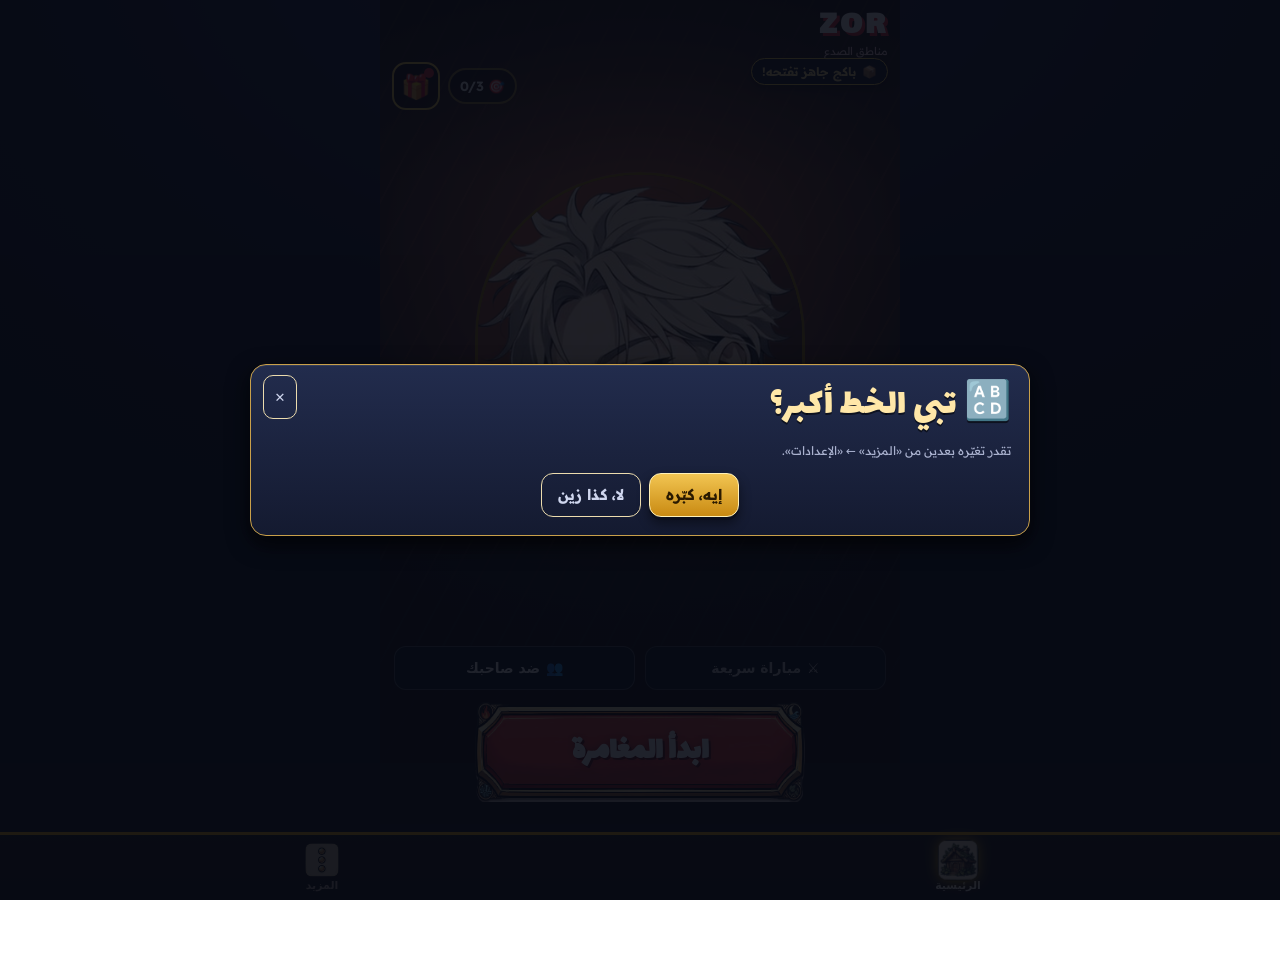
==== commit 51f60dd4: "Pack opening: you tap each card to turn it, the backs hint their rarity (glow, pulse, tremble), rare" ====
--- a/docs/index.html
+++ b/docs/index.html
@@ -2,7 +2,7 @@
 <html lang="ar" dir="rtl">
 <head>
 <meta charset="utf-8">
-<meta name="zor-build" content="ebb5395c0f">
+<meta name="zor-build" content="b6b38ac108">
 <meta name="viewport" content="width=device-width,initial-scale=1,viewport-fit=cover">
 <meta name="theme-color" content="#121010">
 <link rel="manifest" href="manifest.webmanifest">
@@ -16,7 +16,7 @@
 <title>ZOR</title>
 <link rel="preload" href="assets/fonts/readex-pro-arabic-400-normal.e0c1f86d03.woff2" as="font" type="font/woff2" crossorigin>
 <link rel="preload" href="assets/fonts/lalezar-arabic-400-normal.c115bb42ec.woff2" as="font" type="font/woff2" crossorigin>
-<link rel="stylesheet" href="app.29a4b6069f.css">
+<link rel="stylesheet" href="app.c2222c1c55.css">
 </head>
 <body data-nav="1">
 <div id="app">
@@ -187,6 +187,6 @@
   <div class="toasts" id="toasts"></div>
 </div>
 
-<script src="app.f0a837ddc2.js"></script>
+<script src="app.094f3310b3.js"></script>
 </body>
 </html>
--- a/docs/app.c2222c1c55.css
+++ b/docs/app.c2222c1c55.css
@@ -0,0 +1,3106 @@
+/* Local fonts (SIL OFL 1.1, see OFL-*.txt; files from @fontsource/lalezar and @fontsource/readex-pro 5.3.0): Arabic + Latin woff2 subsets only.
+   unicode-range: the browser downloads a file only when the page uses those characters (Latin = digits and "ZOR"). */
+@font-face { font-family: 'Lalezar'; font-style: normal; font-weight: 400; font-display: swap; src: url(assets/fonts/lalezar-arabic-400-normal.c115bb42ec.woff2) format('woff2'); unicode-range: U+0600-06FF,U+0750-077F,U+0870-088E,U+0890-0891,U+0897-08E1,U+08E3-08FF,U+200C-200E,U+2010-2011,U+204F,U+2E41,U+FB50-FDFF,U+FE70-FE74,U+FE76-FEFC; }
+@font-face { font-family: 'Lalezar'; font-style: normal; font-weight: 400; font-display: swap; src: url(assets/fonts/lalezar-latin-400-normal.3080e8aefe.woff2) format('woff2'); unicode-range: U+0000-00FF,U+0131,U+0152-0153,U+02BB-02BC,U+02C6,U+02DA,U+02DC,U+0304,U+0308,U+0329,U+2000-206F,U+20AC,U+2122,U+2191,U+2193,U+2212,U+2215,U+FEFF,U+FFFD; }
+@font-face { font-family: 'Readex Pro'; font-style: normal; font-weight: 400; font-display: swap; src: url(assets/fonts/readex-pro-arabic-400-normal.e0c1f86d03.woff2) format('woff2'); unicode-range: U+0600-06FF,U+0750-077F,U+0870-088E,U+0890-0891,U+0897-08E1,U+08E3-08FF,U+200C-200E,U+2010-2011,U+204F,U+2E41,U+FB50-FDFF,U+FE70-FE74,U+FE76-FEFC; }
+@font-face { font-family: 'Readex Pro'; font-style: normal; font-weight: 500; font-display: swap; src: url(assets/fonts/readex-pro-arabic-500-normal.a8acfe2274.woff2) format('woff2'); unicode-range: U+0600-06FF,U+0750-077F,U+0870-088E,U+0890-0891,U+0897-08E1,U+08E3-08FF,U+200C-200E,U+2010-2011,U+204F,U+2E41,U+FB50-FDFF,U+FE70-FE74,U+FE76-FEFC; }
+@font-face { font-family: 'Readex Pro'; font-style: normal; font-weight: 700; font-display: swap; src: url(assets/fonts/readex-pro-arabic-700-normal.cc70fda83e.woff2) format('woff2'); unicode-range: U+0600-06FF,U+0750-077F,U+0870-088E,U+0890-0891,U+0897-08E1,U+08E3-08FF,U+200C-200E,U+2010-2011,U+204F,U+2E41,U+FB50-FDFF,U+FE70-FE74,U+FE76-FEFC; }
+@font-face { font-family: 'Readex Pro'; font-style: normal; font-weight: 400; font-display: swap; src: url(assets/fonts/readex-pro-latin-400-normal.7664b676c7.woff2) format('woff2'); unicode-range: U+0000-00FF,U+0131,U+0152-0153,U+02BB-02BC,U+02C6,U+02DA,U+02DC,U+0304,U+0308,U+0329,U+2000-206F,U+20AC,U+2122,U+2191,U+2193,U+2212,U+2215,U+FEFF,U+FFFD; }
+@font-face { font-family: 'Readex Pro'; font-style: normal; font-weight: 500; font-display: swap; src: url(assets/fonts/readex-pro-latin-500-normal.1ef477132b.woff2) format('woff2'); unicode-range: U+0000-00FF,U+0131,U+0152-0153,U+02BB-02BC,U+02C6,U+02DA,U+02DC,U+0304,U+0308,U+0329,U+2000-206F,U+20AC,U+2122,U+2191,U+2193,U+2212,U+2215,U+FEFF,U+FFFD; }
+@font-face { font-family: 'Readex Pro'; font-style: normal; font-weight: 700; font-display: swap; src: url(assets/fonts/readex-pro-latin-700-normal.d47d4c818f.woff2) format('woff2'); unicode-range: U+0000-00FF,U+0131,U+0152-0153,U+02BB-02BC,U+02C6,U+02DA,U+02DC,U+0304,U+0308,U+0329,U+2000-206F,U+20AC,U+2122,U+2191,U+2193,U+2212,U+2215,U+FEFF,U+FFFD; }
+
+/*
+ * Visual identity: "حبر الأبعاد" — Manga Ink.
+ * Paper panels, heavy ink outlines, cut corners, hard shadows, halftone and
+ * speed lines, crimson / ink / gold palette. Deliberately unrelated to the
+ * studio game's soft navy UI.
+ */
+:root {
+  --ink: #121010;
+  --ink2: #241f1c;
+  --ink3: #3a322c;
+  --paper: #f3ead6;
+  --paper2: #e7dbc0;
+  --paper3: #d9c9a6;
+  --text: #121010;
+  --muted: #6d6152;
+  --red: #e0262f;
+  --red2: #a5141b;
+  --gold: #f2b300;
+  --gold2: #c98a00;
+  --cyan: #0098b7;
+  --ess: #0087a3;
+  --green: #1f9a4c;
+  --t1: #8b8478;
+  --t2: #1f78c8;
+  --t3: #e0a000;
+  --hard: 4px 4px 0 var(--ink);
+  --hard-sm: 2px 2px 0 var(--ink);
+  --display: 'Lalezar', 'Readex Pro', system-ui, sans-serif;
+}
+* { box-sizing: border-box; }
+html, body { margin: 0; height: 100%; }
+body {
+  font-family: 'Readex Pro', system-ui, sans-serif; color: var(--text); overflow-x: hidden;
+  background-color: var(--ink);
+  background-image:
+    radial-gradient(circle at 1px 1px, #ffffff10 1px, transparent 1.6px),
+    repeating-linear-gradient(115deg, transparent 0 46px, #e0262f0e 46px 48px),
+    radial-gradient(900px 600px at 85% -10%, #5a0d12 0%, transparent 65%);
+  background-size: 7px 7px, auto, auto;
+  background-attachment: fixed;
+}
+button { font-family: inherit; }
+code { background: var(--ink); color: var(--paper); padding: 1px 6px; font-size: .85em; direction: ltr; display: inline-block; }
+.ic { width: 1em; height: 1em; vertical-align: -0.15em; }
+h1, h2, h3 { font-family: var(--display); font-weight: 400; letter-spacing: .3px; }
+
+/* reusable "manga panel" */
+.panel, .mode-card, .ov-card, .modal, .box, .res-col, .shopbar, .bench-row, .topbar {
+  background-color: var(--paper);
+  background-image: radial-gradient(circle at 1px 1px, #12101012 1px, transparent 1.4px);
+  background-size: 6px 6px;
+  border: 3px solid var(--ink);
+  box-shadow: var(--hard);
+}
+
+.screen { display: none; min-height: 100vh; padding: 14px; }
+.screen.active { display: block; }
+#scr-match.active { display: flex; flex-direction: column; padding: 8px; gap: 8px; height: 100vh; }
+
+/* ---------- buttons: skewed ink plates */
+.btn {
+  background: var(--paper); color: var(--ink); border: 3px solid var(--ink); border-radius: 0;
+  padding: 8px 16px; font-size: 15px; font-weight: 700; cursor: pointer; box-shadow: var(--hard-sm);
+  clip-path: polygon(8px 0, 100% 0, calc(100% - 8px) 100%, 0 100%);
+  transition: transform .06s, background .12s, color .12s;
+}
+.btn:hover:not(:disabled) { background: var(--gold); }
+.btn:active:not(:disabled) { transform: translate(2px, 2px); }
+.btn:disabled { opacity: .45; cursor: not-allowed; }
+.btn.primary { background: var(--red); color: #fff; }
+.btn.primary:hover:not(:disabled) { background: var(--ink); color: var(--gold); }
+.btn.ghost { background: transparent; color: var(--paper); border-color: var(--paper); box-shadow: none; }
+.btn.ghost:hover:not(:disabled) { background: var(--paper); color: var(--ink); }
+.panel .btn.ghost, .modal .btn.ghost, .ov-card .btn.ghost { color: var(--ink); border-color: var(--ink); }
+.btn.big { padding: 12px 30px; font-size: 23px; font-family: var(--display); font-weight: 400; }
+.btn.small { padding: 4px 12px; font-size: 13px; border-width: 2px; clip-path: polygon(5px 0, 100% 0, calc(100% - 5px) 100%, 0 100%); }
+.btn.danger { background: var(--ink); color: #ff8a90; }
+.btn.danger:hover:not(:disabled) { background: var(--red); color: #fff; }
+.btn.on { background: var(--ink); color: var(--gold); }
+@keyframes burst { to { transform: rotate(360deg); } }
+
+.scr-head { display: flex; align-items: center; gap: 14px; max-width: 1200px; margin: 0 auto 18px; }
+.scr-head h2 { margin: 0; font-size: 36px; color: var(--paper); text-shadow: 3px 3px 0 var(--red); }
+
+/* ---------- mode */
+.mode-grid { display: grid; grid-template-columns: repeat(auto-fit, minmax(240px, 1fr)); gap: 18px; max-width: 1200px; margin: 0 auto; }
+.mode-card { padding: 18px; display: flex; flex-direction: column; gap: 10px; clip-path: polygon(0 0, calc(100% - 22px) 0, 100% 22px, 100% 100%, 0 100%); border-top-width: 10px; }
+.mode-card:first-child { border-top-color: var(--red); }
+.mode-card h3 { margin: 0; font-size: 28px; }
+.mode-card p { color: var(--muted); margin: 0; flex: 1; line-height: 1.7; font-size: 14px; }
+.tag { align-self: flex-start; background: var(--ink); color: var(--paper); padding: 2px 12px; font-size: 13px; transform: rotate(-3deg); }
+.seg { display: flex; border: 3px solid var(--ink); }
+.seg button { flex: 1; background: transparent; color: var(--ink); border: 0; border-left: 2px solid var(--ink); padding: 6px; cursor: pointer; font-weight: 700; }
+.seg button:last-child { border-left: 0; }
+.seg button.on { background: var(--ink); color: var(--gold); }
+
+/* ---------- hero select: character sheets */
+.hero-grid { display: grid; grid-template-columns: repeat(auto-fit, minmax(255px, 1fr)); gap: 18px; max-width: 1200px; margin: 0 auto; }
+.pick-badge { position: absolute; top: 10px; left: 10px; background: var(--ink); color: var(--gold); padding: 2px 10px; font-size: 12px; font-weight: 700; }
+.hero-foot { text-align: center; margin: 22px 0; }
+
+/* ---------- match: top bar (black ink strip) */
+.topbar { display: flex; flex-wrap: wrap; align-items: center; gap: 8px 12px; padding: 6px 10px; background: var(--ink); color: var(--paper); box-shadow: 0 4px 0 var(--red); }
+.tb-round { font-family: var(--display); font-size: 25px; color: var(--gold); }
+.phases { display: flex; flex-wrap: wrap; }
+.phase { font-size: 12px; padding: 3px 14px 3px 10px; color: #8d8273; background: var(--ink2); clip-path: polygon(8px 0, 100% 0, calc(100% - 8px) 50%, 100% 100%, 8px 100%, 0 50%); margin-left: -5px; }
+.phase.on { color: var(--ink); background: var(--gold); font-weight: 700; }
+.phase.done { color: #5d544a; }
+.timer { font-family: var(--display); font-size: 26px; min-width: 72px; text-align: center; padding: 0 12px; background: var(--red); color: #fff; direction: ltr; clip-path: polygon(6px 0, 100% 0, calc(100% - 6px) 100%, 0 100%); }
+.timer.warn { background: var(--gold); color: var(--ink); animation: shake .25s infinite alternate; }
+@keyframes shake { to { transform: translateX(2px) rotate(1deg); } }
+.res { display: inline-flex; align-items: center; gap: 5px; font-weight: 700; padding: 2px 10px; background: var(--ink2); border: 2px solid var(--ink3); }
+.res .ic { width: 18px; height: 18px; }
+.res.gold { color: var(--gold); }
+.res.ess { color: #5fe3ff; }
+.lvl { font-weight: 700; }
+.lvl small { color: #8d8273 !important; }
+.tb-spacer { flex: 1; }
+.lifechip { display: inline-flex; align-items: center; gap: 6px; padding: 2px 10px; font-weight: 700; background: var(--ink2); border: 2px solid var(--ink3); }
+.lifechip .portrait { width: 26px; height: 26px; }
+.lifechip .ic { color: var(--red); }
+.lifechip.me { border-color: var(--red); }
+
+/* ---------- match layout */
+.match-grid { flex: 1; min-height: 0; display: grid; grid-template-columns: 250px minmax(0, 1fr) 290px; gap: 10px; }
+.panel { padding: 10px; overflow-y: auto; min-height: 0; }
+.panel h4 { margin: 2px 0 8px; font-size: 20px; font-family: var(--display); font-weight: 400; display: flex; align-items: center; gap: 6px; justify-content: space-between; border-bottom: 3px solid var(--ink); }
+.panel h4 small { font-family: 'Readex Pro', sans-serif; font-size: 12px; color: var(--muted); }
+.panel section + section { margin-top: 14px; }
+.center { display: flex; flex-direction: column; gap: 10px; min-height: 0; align-items: center; }
+
+/* synergies: stamped labels */
+.syn { display: flex; align-items: center; gap: 8px; padding: 3px 6px; background: var(--paper2); margin-bottom: 3px; border: 2px solid transparent; font-size: 13px; cursor: help; }
+.syn.on { background: #fff; border-color: var(--ink); box-shadow: inset -7px 0 0 var(--sc, var(--red)); }
+.syn .cnt { font-weight: 700; min-width: 40px; text-align: center; background: var(--paper3); color: var(--muted); padding: 0 4px; direction: ltr; }
+.syn.on .cnt { background: var(--ink); color: var(--gold); }
+.syn .nm { flex: 1; font-weight: 700; }
+.syn .tiers { font-size: 11px; color: var(--muted); direction: ltr; }
+.syn .tiers b { color: var(--red); }
+
+/* ---------- field: ink arena inside a paper frame */
+.field-wrap { width: 100%; max-width: 470px; flex: 1; min-height: 0; display: flex; flex-direction: column; align-items: center; gap: 8px; padding-top: 4px; }
+.field {
+  position: relative; width: min(calc(100% - 14px), calc((100vh - 300px) * 400 / 560)); min-width: 260px; aspect-ratio: 400 / 560;
+  overflow: hidden; direction: ltr; user-select: none;
+  border: 4px solid var(--ink); outline: 4px solid var(--paper); box-shadow: 10px 10px 0 var(--red);
+  background-color: #1d1815;
+  background-image: radial-gradient(circle at 1px 1px, #ffffff0e 1px, transparent 1.5px);
+  background-size: 6px 6px;
+}
+.field-bg { position: absolute; inset: 0; background:
+  linear-gradient(to bottom, #e0262f2e 0 14.3%, transparent 14.3% 85.7%, #f2b30024 85.7% 100%),
+  repeating-linear-gradient(0deg, transparent 0 calc(14.285% - 1px), #ffffff12 calc(14.285% - 1px) 14.285%); }
+.rift-line { position: absolute; left: -5%; right: -5%; top: 50%; height: 12px; transform: translateY(-50%) rotate(-2deg);
+  background: repeating-linear-gradient(90deg, var(--red) 0 22px, transparent 22px 30px); opacity: .6; }
+.slots, .floats { position: absolute; inset: 0; } .floats { pointer-events: none; }
+.fx { position: absolute; inset: 0; width: 100%; height: 100%; pointer-events: none; }
+.slot { position: absolute; width: 19%; aspect-ratio: 1; transform: translate(-50%, -50%); border: 2px solid #f3ead630; background: #f3ead608; display: flex; align-items: center; justify-content: center; cursor: pointer; transition: background .1s, border-color .1s;
+  clip-path: polygon(0 18%, 18% 0, 100% 0, 100% 82%, 82% 100%, 0 100%); }
+.slot.mine:hover, .slot.drop { background: #f2b30035; border-color: var(--gold); }
+.slot.enemy { cursor: default; border-color: #e0262f45; border-style: dashed; }
+.post { position: absolute; left: 50%; transform: translate(-50%, -50%); width: 52%; height: 11%; display: flex; align-items: center; gap: 8px; padding: 0 10px; background: var(--paper); color: var(--ink); border: 3px solid var(--ink); font-size: 12px; direction: rtl; pointer-events: none; clip-path: polygon(10px 0, 100% 0, 100% calc(100% - 10px), calc(100% - 10px) 100%, 0 100%, 0 10px); }
+.post .portrait { width: 40px; height: 40px; flex: none; }
+.post .pl { flex: 1; min-width: 0; }
+.post .lifebar { height: 7px; background: var(--paper3); border: 1px solid var(--ink); margin: 2px 0; }
+.post .lifebar i { display: block; height: 100%; background: var(--red); transition: width .2s; }
+.post .st { font-size: 11px; }
+.post .st.safe { color: var(--green); font-weight: 700; }
+.post .st.risk { color: var(--red); font-weight: 700; }
+.post.empty-hero { opacity: .6; }
+.post.exposed { background: var(--red); color: #fff; }
+.post.exposed .st, .post.exposed .st.risk { color: #fff; }
+
+/* unit pieces */
+.piece { position: relative; width: 100%; height: 100%; display: flex; align-items: center; justify-content: center; cursor: pointer; }
+.piece .portrait { width: 90%; height: 90%; }
+.piece .stars { position: absolute; top: -6px; left: 50%; transform: translateX(-50%); }
+.piece.sel .portrait { filter: drop-shadow(3px 0 0 var(--gold)) drop-shadow(-3px 0 0 var(--gold)) drop-shadow(0 3px 0 var(--gold)) drop-shadow(0 -3px 0 var(--gold)); }
+.slot:has(.piece.sel) { background: #f2b30040; border-color: var(--gold); }
+.piece.ghost { opacity: .45; pointer-events: none; filter: grayscale(.6); }
+.stars { color: var(--gold); font-size: 12px; letter-spacing: -2px; text-shadow: 1px 1px 0 #000, -1px -1px 0 #000, 1px -1px 0 #000, -1px 1px 0 #000; white-space: nowrap; direction: ltr; }
+.stars.s2 { color: #fff; }
+.stars.s3 { color: var(--gold); font-size: 14px; }
+
+/* tokens (combat) */
+.token { position: absolute; width: 16%; aspect-ratio: 1; transform: translate(-50%, -50%); transition: left .05s linear, top .05s linear; pointer-events: none; }
+.token .portrait { width: 100%; height: 100%; }
+.token .hp, .token .mp { height: 6px; background: #000; border: 1px solid #000; overflow: hidden; position: relative; }
+.token .hp i { position: absolute; inset: 0 auto 0 0; background: #3fd66f; }
+.token.enemy .hp i { background: var(--red); }
+.token .hp b { position: absolute; inset: 0 auto 0 0; background: #fff; }
+.token .mp { height: 4px; border-top: 0; }
+.token .mp i { position: absolute; inset: 0 auto 0 0; background: #5fe3ff; }
+.token .stars { position: absolute; top: -8px; left: 50%; transform: translateX(-50%); }
+.token.dead { opacity: 0; transition: opacity .35s; }
+.token.stunned .portrait { filter: grayscale(1) contrast(1.4); }
+.token.hit .portrait { filter: invert(1); }
+.token.cast::after { content: ''; position: absolute; inset: -16px; background: repeating-conic-gradient(var(--gold) 0 6deg, transparent 6deg 20deg); -webkit-mask: radial-gradient(circle, transparent 38%, #000 40%, transparent 70%); mask: radial-gradient(circle, transparent 38%, #000 40%, transparent 70%); animation: castring .5s ease-out forwards; }
+@keyframes castring { from { transform: scale(.6) rotate(0); opacity: 1; } to { transform: scale(1.5) rotate(40deg); opacity: 0; } }
+
+.float { position: absolute; transform: translate(-50%, -50%); font-family: var(--display); font-size: 18px; color: #fff; text-shadow: 2px 2px 0 #000, -1px -1px 0 #000, 1px -1px 0 #000, -1px 1px 0 #000; animation: floatup .9s ease-out forwards; pointer-events: none; white-space: nowrap; }
+.float.crit { color: var(--gold); font-size: 25px; }
+.float.heal { color: #5bf08b; }
+.float.skill { color: #ff6b73; }
+.float.label { font-family: 'Readex Pro', sans-serif; color: var(--ink); background: var(--paper); border: 2px solid var(--ink); padding: 0 8px; font-size: 12px; text-shadow: none; font-weight: 700; }
+.float.big { font-size: 19px; text-shadow: none; color: #fff; background: var(--red); border: 3px solid var(--ink); padding: 2px 14px; box-shadow: 3px 3px 0 #000; animation: slam 1.6s ease-out forwards; }
+@keyframes floatup { from { opacity: 1; margin-top: 0; } to { opacity: 0; margin-top: -34px; } }
+@keyframes slam { 0% { transform: translate(-50%, -50%) scale(1.8) rotate(-6deg); opacity: 0; } 12% { transform: translate(-50%, -50%) scale(1) rotate(-3deg); opacity: 1; } 80% { opacity: 1; } 100% { opacity: 0; transform: translate(-50%, -60%) rotate(-3deg); } }
+
+.combat-ctrl { display: flex; gap: 6px; align-items: center; justify-content: center; min-height: 34px; flex-wrap: wrap; color: var(--paper); }
+.combat-ctrl .clock { font-family: var(--display); font-size: 22px; direction: ltr; min-width: 64px; text-align: center; color: var(--gold); }
+.combat-ctrl .fury { color: #fff; background: var(--red); padding: 0 8px; font-weight: 700; font-size: 13px; }
+.combat-ctrl .fury:empty { display: none; }
+.combat-ctrl .hint { color: #c9bda5; }
+
+/* bench */
+.bench-row { width: 100%; max-width: 640px; display: flex; gap: 6px; align-items: center; padding: 6px 8px; }
+.bench-row .lbl { font-family: var(--display); font-size: 16px; writing-mode: vertical-rl; transform: rotate(180deg); background: var(--ink); color: var(--paper); padding: 6px 2px; }
+.bslot { flex: 1; aspect-ratio: 1; max-width: 76px; border: 2px dashed var(--paper3); background: var(--paper2); position: relative; cursor: pointer; }
+.bslot:hover { border-color: var(--red); border-style: solid; }
+.bslot:has(.piece.sel) { background: var(--gold); border: 2px solid var(--ink); }
+
+/* ---------- right panel */
+.hero-box { display: flex; gap: 10px; align-items: center; }
+.hero-box .portrait { width: 60px; height: 60px; flex: none; }
+.hero-box .nm { font-family: var(--display); font-size: 26px; line-height: 1.15; }
+.hero-box .ti { color: var(--muted); font-size: 12px; }
+.lifebar-big { height: 11px; background: var(--paper3); border: 2px solid var(--ink); margin: 5px 0 2px; }
+.lifebar-big i { display: block; height: 100%; background: repeating-linear-gradient(90deg, var(--red) 0 8px, var(--red2) 8px 10px); }
+.passive { font-size: 12px; background: var(--ink); color: var(--paper); padding: 6px 8px; margin: 8px 0; line-height: 1.6; }
+.passive b { color: var(--gold); }
+.summon-btn { width: 100%; margin: 4px 0; }
+.ability { background: #fff; border: 2px solid var(--ink); padding: 7px; margin-bottom: 8px; }
+.ability.armed { box-shadow: 4px 4px 0 var(--ess); }
+.ability .cost { color: var(--ess); font-size: 13px; display: inline-flex; gap: 3px; align-items: center; font-weight: 700; }
+.ability p { margin: 4px 0 6px; font-size: 12px; color: var(--ink3); line-height: 1.55; }
+.ability select { width: 100%; background: var(--paper); color: var(--ink); border: 2px solid var(--ink); border-radius: 0; padding: 4px; font-family: inherit; font-size: 13px; }
+.bag { display: grid; grid-template-columns: repeat(6, 1fr); gap: 4px; }
+.bagslot { aspect-ratio: 1; background: var(--paper2); border: 2px dashed var(--paper3); display: grid; place-items: center; cursor: pointer; color: var(--gold2); position: relative; }
+.bagslot[data-act] { background: var(--ink); border: 2px solid var(--ink); color: var(--gold); }
+.bagslot.spell[data-act] { color: #ff7a82; }
+.bagslot .ic { width: 62%; height: 62%; }
+.bagslot.sel { outline: 3px solid var(--red); outline-offset: 1px; }
+.armed-spells { display: flex; gap: 6px; flex-wrap: wrap; margin-top: 6px; }
+.chip { display: inline-flex; gap: 4px; align-items: center; font-size: 12px; background: var(--red); color: #fff; border: 2px solid var(--ink); padding: 1px 8px; cursor: pointer; }
+.selinfo { font-size: 13px; line-height: 1.7; }
+.selinfo .row { display: flex; gap: 6px; flex-wrap: wrap; margin-top: 6px; }
+.hint { font-size: 12px; color: var(--muted); line-height: 1.65; }
+
+/* ---------- shop: trading-card hand */
+.shopbar { display: flex; gap: 10px; align-items: stretch; padding: 8px; overflow-x: auto; background-color: var(--paper2); }
+.shop-cards { display: flex; gap: 8px; flex: 1; }
+.card {
+  flex: 1; min-width: 104px; max-width: 160px; background: #fffaf0; border: 3px solid var(--ink); padding: 18px 6px 6px; cursor: pointer;
+  position: relative; display: flex; flex-direction: column; align-items: center; gap: 2px;
+  transition: transform .1s; clip-path: polygon(0 0, calc(100% - 14px) 0, 100% 14px, 100% 100%, 0 100%);
+}
+.card::before { content: ''; position: absolute; top: 0; left: 0; right: 0; height: 12px; background: var(--tc, var(--ink)); border-bottom: 2px solid var(--ink); }
+.card:hover:not(.empty):not(.cant) { transform: translateY(-5px) rotate(-1deg); }
+.card.empty { opacity: .3; cursor: default; background: transparent; border-style: dashed; }
+.card.cant { opacity: .5; filter: grayscale(.7); }
+.card.pair { background: #ffe7a0; animation: pairpulse .7s infinite alternate; }
+@keyframes pairpulse { to { background: #fff6d6; } }
+.card .portrait { width: 62px; height: 62px; }
+.card .cost { position: absolute; top: 14px; left: 3px; background: var(--ink); color: var(--gold); font-family: var(--display); font-size: 16px; min-width: 24px; height: 24px; padding: 0 4px; display: flex; align-items: center; justify-content: center; gap: 2px; }
+.card .cost .ic { width: 12px; height: 12px; }
+.card .info { position: absolute; top: 15px; right: 4px; width: 20px; height: 20px; border: 2px solid var(--ink); background: #fff; color: var(--ink); font-size: 12px; line-height: 16px; text-align: center; cursor: help; font-weight: 700; }
+.card .owned { position: absolute; bottom: 2px; left: 3px; font-size: 10px; background: var(--red); color: #fff; padding: 0 4px; }
+.wtag { display: inline-block; font-size: 11px; background: var(--w); color: var(--ink); border: 1.5px solid var(--ink); padding: 0 6px; font-weight: 700; line-height: 1.5; }
+.item-cards { display: flex; gap: 8px; border-right: 3px dotted var(--ink3); padding-right: 10px; }
+.item-cards .card { min-width: 96px; --tc: var(--ink); }
+.item-cards .card.spell { --tc: var(--red); }
+.item-cards .card .big-ic { width: 40px; height: 40px; color: var(--gold2); margin-top: 6px; }
+.item-cards .card.spell .big-ic { color: var(--red); }
+.ready-btn { min-width: 130px; font-size: 26px !important; font-family: var(--display) !important; font-weight: 400 !important; flex: 1; }
+
+/* ---------- overlay / modal / toast */
+.overlay { position: fixed; inset: 0; display: none; align-items: center; justify-content: center; z-index: 40; padding: 16px;
+  background-color: #121010e8; background-image: repeating-conic-gradient(from 0deg at 50% 50%, #e0262f22 0 3deg, transparent 3deg 10deg); }
+.overlay.on { display: flex; }
+.ov-card { padding: 24px; max-width: 580px; width: 100%; text-align: center; box-shadow: 10px 10px 0 var(--red); animation: popin .25s ease-out; }
+@keyframes popin { from { transform: scale(.85) rotate(-3deg); opacity: 0; } }
+.ov-card h2 { margin: 0 0 6px; font-size: 50px; line-height: 1.2; }
+.ov-card .win { color: var(--green); text-shadow: 3px 3px 0 var(--ink); }
+.ov-card .lose { color: var(--red); text-shadow: 3px 3px 0 var(--ink); }
+.ov-card table { width: 100%; border-collapse: collapse; margin: 12px 0; font-size: 14px; }
+.ov-card th { background: var(--ink); color: var(--paper); padding: 5px; font-weight: 700; }
+.ov-card td { padding: 6px; border-bottom: 2px solid var(--paper3); }
+.modal-back { position: fixed; inset: 0; background: #121010d8; display: none; align-items: center; justify-content: center; z-index: 50; padding: 14px; }
+.modal-back.on { display: flex; }
+.modal { padding: 18px; max-width: 780px; width: 100%; max-height: 92vh; overflow-y: auto; position: relative; box-shadow: 10px 10px 0 var(--red); }
+.modal .x { position: absolute; top: 10px; left: 12px; }
+.modal h2 { margin: 0 0 4px; font-size: 38px; line-height: 1.2; }
+.modal table { width: 100%; border-collapse: collapse; font-size: 14px; margin: 8px 0; }
+.modal th { background: var(--ink); color: var(--paper); padding: 5px 8px; font-weight: 700; }
+.modal td { padding: 5px 8px; border-bottom: 2px solid var(--paper3); text-align: center; }
+.modal th:first-child, .modal td:first-child { text-align: right; }
+.modal .delta { color: var(--green); font-size: 11px; font-weight: 700; }
+.detail-head { display: flex; gap: 14px; align-items: center; }
+.detail-head .portrait { width: 150px; height: 150px; flex: none; }
+.pill { display: inline-block; font-size: 12px; padding: 0 9px; background: var(--pc, var(--paper2)); color: var(--ink); border: 2px solid var(--ink); margin: 2px; font-weight: 700; }
+.skillbox { background: #fff; border: 2px solid var(--ink); border-right: 8px solid var(--red); padding: 9px 12px; margin: 10px 0; line-height: 1.7; }
+.upg-row { display: grid; grid-template-columns: 52px 1fr auto; gap: 10px; align-items: center; padding: 8px; background: #fff; border: 2px solid var(--ink); margin-bottom: 6px; }
+.upg-row .portrait { width: 52px; height: 52px; }
+.prog { height: 9px; background: var(--paper3); border: 2px solid var(--ink); margin-top: 4px; }
+.prog i { display: block; height: 100%; background: repeating-linear-gradient(90deg, var(--gold) 0 6px, var(--gold2) 6px 8px); }
+.toasts { position: fixed; top: 64px; left: 50%; transform: translateX(-50%); z-index: 60; display: flex; flex-direction: column; gap: 6px; align-items: center; pointer-events: none; }
+.toast { background: var(--paper); color: var(--ink); border: 3px solid var(--ink); box-shadow: 3px 3px 0 var(--ink); padding: 6px 16px; font-size: 14px; font-weight: 700; animation: toast 2.4s forwards; }
+.toast.err { background: var(--red); color: #fff; }
+.toast.good { background: var(--gold); }
+@keyframes toast { 0% { opacity: 0; transform: translateY(-8px) rotate(-2deg); } 10%, 80% { opacity: 1; transform: rotate(-1deg); } 100% { opacity: 0; } }
+
+/* ---------- results / stats / codex */
+.results { max-width: 1000px; margin: 0 auto; }
+.res-banner { text-align: center; padding: 26px 10px 10px; color: var(--paper); }
+.res-banner h1 { font-size: clamp(56px, 11vw, 112px); margin: 0; line-height: 1.15; color: var(--paper); text-shadow: 5px 5px 0 var(--red), 10px 10px 0 #000; transform: rotate(-3deg); }
+.res-banner .hint { color: #c9bda5; }
+.res-cols { display: grid; grid-template-columns: repeat(auto-fit, minmax(300px, 1fr)); gap: 16px; margin: 16px 0; }
+.res-col { padding: 14px; }
+.res-col.won { box-shadow: 8px 8px 0 var(--gold); }
+.kv { display: flex; justify-content: space-between; padding: 4px 0; border-bottom: 2px dotted var(--paper3); font-size: 14px; }
+.mini-board { display: flex; flex-wrap: wrap; gap: 6px; margin-top: 8px; }
+.mini { width: 54px; text-align: center; font-size: 10px; }
+.mini .portrait { width: 46px; height: 46px; }
+.timeline { display: flex; gap: 3px; flex-wrap: wrap; margin: 8px 0; justify-content: center; }
+.timeline span { width: 26px; height: 26px; display: grid; place-items: center; font-size: 12px; font-weight: 700; background: var(--paper3); border: 2px solid var(--ink); color: var(--ink); }
+.timeline .w0 { background: #4fcf7a; } .timeline .w1 { background: var(--red); color: #fff; } .timeline .wd { background: var(--paper2); }
+.stats { max-width: 1200px; margin: 0 auto; display: grid; gap: 16px; grid-template-columns: repeat(auto-fit, minmax(340px, 1fr)); }
+.box { padding: 14px; }
+.box h3 { margin: 0 0 10px; font-size: 26px; border-bottom: 3px solid var(--ink); }
+.box table { width: 100%; border-collapse: collapse; font-size: 13px; }
+.box th { background: var(--ink); color: var(--paper); padding: 4px 6px; font-weight: 700; }
+.box td { padding: 4px 6px; border-bottom: 1px solid var(--paper3); text-align: center; }
+.box th:first-child, .box td:first-child { text-align: right; }
+.bar { height: 9px; background: var(--paper3); border: 1.5px solid var(--ink); min-width: 60px; }
+.bar i { display: block; height: 100%; background: var(--red); }
+.big-num { font-family: var(--display); font-size: 42px; color: var(--red); line-height: 1.2; }
+.codex { max-width: 1200px; margin: 0 auto; color: var(--paper); }
+.codex h3 { font-size: 32px; margin: 18px 0 10px; text-shadow: 3px 3px 0 var(--red); }
+.filters { display: flex; flex-wrap: wrap; gap: 6px; margin-bottom: 10px; }
+.codex-grid { display: grid; grid-template-columns: repeat(auto-fill, minmax(150px, 1fr)); gap: 12px; color: var(--ink); }
+.codex-grid .card { max-width: none; padding: 20px 10px 10px; }
+.codex-grid .card .portrait { width: 76px; height: 76px; }
+
+/* ---------- responsive */
+@media (max-width: 1100px) {
+  .match-grid { grid-template-columns: 210px minmax(0, 1fr) 250px; }
+}
+@media (max-width: 860px) {
+  #scr-match.active { height: auto; }
+  .match-grid { display: contents; }
+  .topbar { order: 0; }
+  .center { order: 1; }
+  .shopbar { order: 2; flex-wrap: wrap; }
+  .panel.right { order: 3; }
+  .panel.left { order: 4; }
+  .field-wrap { max-width: 420px; }
+  .field { width: calc(100% - 14px); }
+  .shop-cards { overflow-x: auto; min-width: 100%; padding-bottom: 4px; }
+  .item-cards { border-right: 0; padding-right: 0; }
+  .shop-cards .card, .item-cards .card { min-width: 88px; }
+  .card .portrait { width: 42px; height: 42px; }}
+@media (max-width: 600px) {
+  .screen { padding: 8px; }
+  .phase:not(.on) { display: none; }
+  .lifechip { font-size: 13px; padding: 2px 6px; }
+  .lifechip .portrait { width: 20px; height: 20px; }
+  .timer { font-size: 20px; }
+  .tb-round { font-size: 19px; }
+  .bench-row { gap: 4px; padding: 5px; }
+  .post { width: 68%; }}
+
+/* =====================================================================
+   CARD SYSTEM — every unit/hero/item is a card. Fixed layout regions
+   (header / art / tags / stats / note) so nothing ever overlaps.
+   ===================================================================== */
+.tcard { --tc: var(--t1); position: relative; display: flex; flex-direction: column; min-width: 0; overflow: hidden;
+  background: #fffaf0; border: 3px solid var(--ink); box-shadow: var(--hard-sm); color: var(--ink); }
+.tcard.t1 { --tc: #b9b2a3; } .tcard.t2 { --tc: #7db8ee; } .tcard.t3 { --tc: #ffd24a; } .tcard.hero { --tc: var(--red); }
+.tcard .stars { font-size: 11px; flex: none; }
+
+/* full card (shop / codex) */
+.tcard.full { width: 112px; flex: none; clip-path: polygon(0 0, calc(100% - 12px) 0, 100% 12px, 100% 100%, 0 100%); cursor: pointer; transition: transform .1s; }
+.tcard.full:hover:not(.empty):not(.cant) { transform: translateY(-5px) rotate(-1deg); }
+.tcard.full .owned { background: var(--red); color: #fff; padding: 0 6px; }
+.tcard.full.empty { opacity: .28; border-style: dashed; background: transparent; box-shadow: none; cursor: default; min-height: 150px; clip-path: none; }
+.tcard.full.cant { opacity: .5; filter: grayscale(.7); }
+.tcard.full.pair { background: #ffe7a0; animation: pairpulse .7s infinite alternate; }
+.tcard.item { --tc: var(--ink); }
+.tcard.item.spell { --tc: var(--red); }
+
+/* mini card (field cells + bench) — art on top, one footer strip */
+.tcard.mini { width: 100%; height: 100%; border-width: 2px; border-top: 5px solid var(--wc); box-shadow: none; }
+.tcard.mini .its { margin-inline-start: auto; display: inline-flex; gap: 1px; }
+.tcard.mini .its i { display: grid; place-items: center; width: 13px; height: 13px; background: var(--ink); color: var(--gold); }
+.tcard.mini .its .ic { width: 9px; height: 9px; color: var(--gold); }
+.tcard.mini.sel { outline: 4px solid var(--gold); outline-offset: -1px; z-index: 2; }
+.tcard.mini.ghost { opacity: .5; filter: grayscale(.55); pointer-events: none; }
+.tcard.mini[draggable="true"] { cursor: grab; }
+
+/* combat states: all in place, no movement across cells */
+.tcard.dead { filter: grayscale(1) brightness(.45); }
+.tcard.dead::after { content: '✕'; position: absolute; inset: 0; display: grid; place-items: center; font-family: var(--display); font-size: 40px; color: var(--red); text-shadow: 2px 2px 0 #000; }
+.tcard.retreated { opacity: .35; }
+.tcard.shielded { box-shadow: 0 0 0 3px #5fe3ff; }
+.tcard.cast { animation: cardcast .5s ease-out; }
+@keyframes cardcast { from { box-shadow: 0 0 0 0 var(--gold); } to { box-shadow: 0 0 0 16px #f2b30000; } }
+.tcard.atk { animation: lunge .18s ease-out; position: relative; z-index: 3; }
+@keyframes lunge { 50% { transform: translate(var(--dx, 0), var(--dy, 0)); } }
+
+/* ---------- field: a grid of cells (never overlapping) */
+.field-wrap { max-width: none; width: 100%; }
+.center { overflow-y: auto; overflow-x: hidden; }
+.field {
+  --cw: clamp(68px, min(calc((100vh - 470px) / 4.55), calc((100vw - 640px) / 3.2)), 108px);
+  width: max-content; min-width: 0; aspect-ratio: auto; max-width: 100%; padding: 10px; margin: 0 auto;
+}
+.field #slots { position: relative; display: grid; grid-template-columns: repeat(4, var(--cw)); gap: 6px; }
+.field .cell { position: relative; aspect-ratio: .88; border: 2px dashed #f3ead633; background: #f3ead608; min-width: 0; }
+.field .cell.mine { cursor: pointer; }
+.field .cell.mine:hover, .field .cell.drop { background: #f2b30030; border-color: var(--gold); }
+.field .cell.enemy { border-color: #e0262f40; }
+.field .cell:has(.tcard) { border-color: transparent; background: none; }
+.field .divider { grid-column: 1 / -1; height: 16px; position: relative; display: flex; align-items: center; justify-content: center; }
+.field .divider::before { content: ''; position: absolute; left: -2%; right: -2%; top: 50%; height: 8px; transform: translateY(-50%) rotate(-1deg); background: repeating-linear-gradient(90deg, var(--red) 0 20px, transparent 20px 28px); opacity: .6; }
+.field .divider span { position: relative; z-index: 1; background: #1d1815; padding: 0 8px; font-size: 10px; color: #f3ead6aa; }
+.field .post { position: static; transform: none; grid-column: 1 / -1; width: auto; height: auto; padding: 4px 8px; min-height: 44px; }
+.field .post .portrait { width: 36px; height: 36px; }
+.field-bg, .rift-line { display: none; }
+.fx, .floats { position: absolute; inset: 0; pointer-events: none; z-index: 5; }
+.fx { width: 100%; height: 100%; }
+.float { z-index: 6; }
+
+/* bench = row of mini cards */
+.bench-row { max-width: 100%; width: auto; }
+.bslot { width: 74px; flex: none; max-width: none; aspect-ratio: .88; }
+.bslot .tcard.mini { border-width: 2px; }
+
+/* shop cards row */
+.shop-cards { gap: 8px; }
+.shop-cards .tcard.full, .item-cards .tcard.full { flex: none; }
+.item-cards { align-items: flex-start; }
+.codex-grid { grid-template-columns: repeat(auto-fill, minmax(112px, 112px)); justify-content: center; }
+.codex-grid .tcard.full { width: 112px; }
+
+@media (max-width: 860px) {
+  .center { overflow: visible; }
+  .field { --cw: min(calc((100vw - 70px) / 4), 96px); }
+  .bslot { width: calc((100vw - 60px) / 7); min-width: 44px; }
+  .tcard.full { width: 100px; }}
+
+/* ---- fit tuning: compact shop cards, one-line top bar{ aspect-ratio: 1 / .66; }
+.tcard.full.empty { min-height: 128px; }
+.shopbar { padding: 6px 8px; }
+.phase:not(.on) { display: none; }
+.field { --cw: clamp(62px, min(calc((100vh - 520px) / 4.55), calc((100vw - 640px) / 3.2)), 108px); }
+.bslot { width: 60px; }
+.bench-row { padding: 4px 8px; }
+.field .post { min-height: 38px; padding: 3px 8px; }
+.field .post .portrait { width: 30px; height: 30px; }
+@media (min-width: 1500px) { .phase:not(.on) { display: inline-block; }}
+@media (max-width: 860px) { .bslot { width: calc((100vw - 60px) / 7); }}
+.field { flex: none; overflow: visible; }
+.field-wrap { flex: none; }
+
+/* ---- bigger field cards on small screens */
+/* short laptops: never shrink below a readable size; the centre column scrolls instead */
+.field { --cw: clamp(86px, min(calc((100vh - 520px) / 4.55), calc((100vw - 640px) / 3.2)), 112px); }
+.field .cell { aspect-ratio: .9; }
+@media (max-width: 860px) {
+  /* phones/tablets: the grid takes the full screen width, minimal padding */
+  #scr-match.active { padding: 4px; gap: 6px; }
+  .field-wrap { max-width: none; padding-top: 0; }
+  .field { --cw: min(calc((100vw - 46px) / 4), 128px); padding: 4px; outline-width: 3px; box-shadow: 5px 5px 0 var(--red); max-width: none; }
+  .field #slots { gap: 4px; }
+  .field .post { min-height: 40px; }
+  .tcard.mini .stars { font-size: 12px; }
+  .bench-row { max-width: 100%; }}
+/* landscape phones (very short): keep cards readable, let the page scroll */
+@media (max-height: 520px) and (min-width: 600px) {
+  #scr-match.active { height: auto; min-height: 100vh; }
+  .match-grid { display: contents; }
+  .center { overflow: visible; }
+  .field { --cw: 92px; }
+}
+
+/* =====================================================================
+   NO-SCROLL LAYOUT (laptops): field | side column (hero posts + bench + controls)
+   The hero posts moved out of the grid, so the field is just 4 rows of cards.
+   ===================================================================== */
+.field-wrap { --cwv: clamp(76px, calc((100vh - 345px) / 4.44), 112px); display: flex; flex-direction: row; align-items: stretch; justify-content: center; gap: 14px; width: 100%; max-width: none; flex: none; padding-top: 0; }
+.field { --cw: var(--cwv); flex: none; }
+.fx { overflow: visible; }
+.side { display: flex; flex-direction: column; justify-content: space-between; gap: 8px; width: 250px; flex: none; }
+.side-mid { display: flex; flex-direction: column; gap: 8px; flex: 1; justify-content: center; min-height: 0; }
+.side .post { position: static; transform: none; width: auto; height: auto; min-height: 46px; padding: 5px 8px; }
+.side .post .portrait { width: 34px; height: 34px; }
+.side .bench-row { flex-wrap: wrap; justify-content: center; width: 100%; max-width: none; padding: 6px; gap: 5px; }
+.side .bench-row .lbl { writing-mode: horizontal-tb; transform: none; width: 100%; text-align: center; padding: 0; font-size: 14px; }
+.side .bslot { width: 68px; }
+.side .combat-ctrl { color: var(--paper); }
+.center { overflow-y: auto; }
+
+/* compact chrome so the field gets the height */
+.topbar { padding: 3px 10px; gap: 6px 12px; }
+.tb-round { font-size: 22px; }
+.timer { font-size: 22px; }
+.tcard.full.empty { min-height: 118px; }
+.shopbar { padding: 5px 8px; }
+
+@media (max-width: 860px) {
+  /* phones / tablets: stack  hero(enemy) → field → hero(me) → controls → bench */
+  .field-wrap { --cwv: min(calc((100vw - 46px) / 4), 128px); flex-direction: column; align-items: center; gap: 6px; }
+  .side, .side-mid { display: contents; }
+  #post-top { order: -1; } #post-bottom { order: 1; } #combat-ctrl { order: 2; } #bench { order: 3; }
+  .side .post, #bench { width: calc(var(--cwv) * 4 + 22px); max-width: 100%; }
+  .side .bench-row { flex-wrap: nowrap; }
+  .side .bench-row .lbl { writing-mode: vertical-rl; transform: rotate(180deg); width: auto; padding: 6px 2px; }
+  .side .bslot { width: calc((100vw - 60px) / 7); }
+  .center { overflow: visible; }}
+@media (max-height: 520px) and (min-width: 600px) { .field-wrap { --cwv: 92px; }}
+
+/* room for the field's outline/shadow inside the clipped centre column */
+.field-wrap { --cwv: clamp(76px, calc((100vh - 360px) / 4.44), 112px); }
+.center { padding: 6px 0 8px; }
+.field { box-shadow: 6px 6px 0 var(--red); }
+@media (max-width: 860px) { .center { padding: 0; } .field-wrap { --cwv: min(calc((100vw - 46px) / 4), 128px); }}
+@media (max-height: 520px) and (min-width: 600px) { .field-wrap { --cwv: 92px; }}
+
+/* =====================================================================
+   ICON CARDS — symbols instead of words. Text left on a card: one short
+   name (shop only) + numbers.
+   ===================================================================== */
+.bd { position: absolute; z-index: 2; display: grid; place-items: center; width: 26px; height: 26px; border-radius: 50%; border: 2px solid #000; color: #fff; background: var(--ink); box-shadow: 1px 1px 0 #000; }
+.bd .ic { width: 15px; height: 15px; }
+.bd.world { top: 4px; right: 4px; background: var(--wc); }
+.bd.world .ic { filter: drop-shadow(1px 1px 0 #000); }
+.bd.role { bottom: 4px; left: 4px; color: var(--gold); }
+.bd.skill { bottom: 4px; right: 4px; background: var(--red); }
+.bd.own { top: 4px; left: 4px; width: auto; min-width: 24px; height: 22px; padding: 0 6px; border-radius: 11px; background: #fff; color: #000; font-weight: 700; font-size: 12px; }
+.bd.own.up { background: var(--gold); animation: pairpulse .6s infinite alternate; }
+.sv { display: inline-flex; align-items: center; gap: 3px; font-weight: 700; }
+.sv .ic { width: 13px; height: 13px; }
+.gems { display: inline-flex; }
+.gems .ic { width: 11px; height: 11px; }
+.gems.t1 { color: #b9b2a3; } .gems.t2 { color: #5aa7ee; } .gems.t3 { color: #ffc21a; }
+
+/* mini cards: art + role disc + stars + one dark footer of numbers */
+.tcard.mini .bd.role { top: 3px; left: 3px; bottom: auto; width: 20px; height: 20px; }
+.tcard.mini .bd.role .ic { width: 12px; height: 12px; }
+.tcard.mini .its { margin-inline-start: auto; }
+
+/* the frame tells the star level; tier 3 gets a foil sheen */
+.sheen { position: absolute; inset: 0; pointer-events: none; opacity: 0; z-index: 3; background: linear-gradient(115deg, transparent 38%, #ffffff77 50%, transparent 62%); background-size: 260% 100%; }
+.tcard.s3 .sheen, .tcard.full.t3 .sheen { opacity: 1; animation: sheen 2.8s linear infinite; }
+@keyframes sheen { from { background-position: 160% 0; } to { background-position: -60% 0; } }
+.tcard.mini.s2 { border-color: #d6deea; box-shadow: 0 0 0 2px var(--ink), 0 0 0 4px #d6deea; }
+.tcard.mini.s3 { border-color: var(--gold); box-shadow: 0 0 0 2px var(--ink), 0 0 11px 3px #f2b300cc; }
+.tcard.mini.s2 .stars { color: #fff; } .tcard.mini.s3 .stars { color: var(--gold); }
+
+/* fit fixes: compact bar, two-line names{ padding: 3px 5px; gap: 2px; font-size: 12px; }
+.gems .ic { width: 9px; height: 9px; }
+
+/* =====================================================================
+   FANTASY CARD FRAME  (original artwork; common card-game conventions)
+   metal frame · oval portrait · gem cost · attack/health discs · name ribbon
+   ===================================================================== */
+.tcard.hc { --m1: #e0a56a; --m2: #9a6330; --m3: #523216; --par: #efe2c2; --rb: var(--wc);
+  position: relative; display: block; border: 0; background: none; box-shadow: none; clip-path: none; overflow: visible; padding: 0; color: var(--ink); }
+.tcard.hc.t1, .tcard.hc.mini.s1 { --m1: #e0a56a; --m2: #9a6330; --m3: #523216; }
+.tcard.hc.t2, .tcard.hc.mini.s2 { --m1: #f4f8fd; --m2: #9fb0c4; --m3: #4f5d70; }
+.tcard.hc.t3, .tcard.hc.mini.s3 { --m1: #fff1a6; --m2: #e3a800; --m3: #7a5200; }
+.tcard.hc.hero { --m1: #ffb4a0; --m2: #d62f3a; --m3: #6a0f16; }
+.tcard.hc .ic { display: inline-block; }
+
+/* ---- full card (shop / codex) */
+.tcard.hc.full { --hw: 116px; width: var(--hw); height: 162px; flex: none; cursor: pointer; filter: drop-shadow(0 3px 0 #000); transition: transform .12s; }
+.tcard.hc.full:hover:not(.empty):not(.cant) { transform: translateY(-6px) rotate(-1deg); }
+.tcard.hc.full.cant { opacity: .5; filter: grayscale(.7) drop-shadow(0 3px 0 #000); }
+.tcard.hc.full.pair { animation: pairlift .7s ease-in-out infinite alternate; }
+@keyframes pairlift { to { transform: translateY(-5px); } }
+.hc-frame { position: absolute; inset: 0; border-radius: 14px; overflow: hidden; border: 3px solid #000;
+  background: linear-gradient(150deg, var(--m1), var(--m2) 55%, var(--m3)); }
+.hc-frame::before { content: ''; position: absolute; inset: 4px; border-radius: 10px; border: 2px solid #000a;
+  background: radial-gradient(circle at 1px 1px, #3a2a1a1c 1px, transparent 1.5px) 0 0 / 6px 6px, linear-gradient(#f6ecd0, var(--par)); }
+.hc-frame::after { content: ''; position: absolute; inset: 0; background: radial-gradient(circle at 8% 6%, #fff7 0 3px, transparent 4px), radial-gradient(circle at 92% 6%, #fff7 0 3px, transparent 4px); }
+.hc-art { position: absolute; left: 12px; right: 12px; top: 9px; height: 88px; border-radius: 50% / 46%; overflow: hidden; background: #1d1815; }
+.hc-art .portrait { display: block; width: 100%; height: 100%; }
+.hc-ring { position: absolute; left: 7px; right: 7px; top: 4px; height: 98px; border-radius: 50% / 46%; pointer-events: none; padding: 5px;
+  background: conic-gradient(from 200deg, var(--m1), var(--m2), var(--m3), var(--m2), var(--m1), var(--m2), var(--m1));
+  -webkit-mask: linear-gradient(#000 0 0) content-box exclude, linear-gradient(#000 0 0); mask: linear-gradient(#000 0 0) content-box exclude, linear-gradient(#000 0 0);
+  filter: drop-shadow(1px 0 0 #000) drop-shadow(-1px 0 0 #000) drop-shadow(0 1px 0 #000) drop-shadow(0 -1px 0 #000); }
+.hc-name { position: absolute; left: -5px; right: -5px; top: 94px; height: 24px; display: grid; place-items: center; z-index: 2;
+  background: linear-gradient(var(--rb), color-mix(in srgb, var(--rb) 55%, #000)); border-top: 2px solid #000; border-bottom: 2px solid #000;
+  clip-path: polygon(0 0, 100% 0, calc(100% - 8px) 50%, 100% 100%, 0 100%, 8px 50%); }
+.hc-name b { color: #fff; font-size: 11px; font-weight: 700; white-space: nowrap; max-width: 92px; overflow: hidden; text-overflow: ellipsis; text-shadow: 1px 1px 0 #000, -1px 1px 0 #000, 1px -1px 0 #000, -1px -1px 0 #000; }
+.tcard.hc.item.equip { --rb: #3a322c; } .tcard.hc.item.spell { --rb: var(--red); }
+.hc-icons { position: absolute; left: 0; right: 0; top: 121px; display: flex; justify-content: center; gap: 7px; z-index: 2; }
+.hc-icons .bd { position: static; width: 22px; height: 22px; }
+.hc-icons .bd .ic { width: 13px; height: 13px; }
+.hc-gems { position: absolute; left: 50%; bottom: 6px; transform: translateX(-50%); z-index: 3; }
+.hc-gems .ic { width: 11px; height: 11px; filter: drop-shadow(0 0 0 #000) drop-shadow(1px 1px 0 #000); }
+.hc-chips { position: absolute; left: 6px; right: 6px; top: 122px; bottom: 6px; display: flex; flex-wrap: wrap; align-content: center; justify-content: center; gap: 2px 8px; z-index: 2; direction: ltr; }
+.hc-chips .sv { font-size: 13px; color: var(--ink); }
+.hc-chips .sv .ic { width: 14px; height: 14px; color: #a06800; }
+
+/* cost gem (hex crystal hanging off the top-left corner) */
+.hc-cost { position: absolute; top: -9px; left: -8px; width: 34px; height: 38px; z-index: 5; display: grid; place-items: center; filter: drop-shadow(0 2px 0 #000); }
+.hc-cost i { position: absolute; inset: 0; clip-path: polygon(50% 0, 100% 24%, 100% 76%, 50% 100%, 0 76%, 0 24%); background: #000; }
+.hc-cost i::after { content: ''; position: absolute; inset: 3px; clip-path: polygon(50% 0, 100% 24%, 100% 76%, 50% 100%, 0 76%, 0 24%); background: radial-gradient(circle at 35% 28%, #fff6b8, #f7c21a 45%, #b87a00); }
+.hc-cost b { position: relative; font-family: var(--display); font-size: 19px; font-weight: 400; color: #fff; text-shadow: 2px 2px 0 #000, -1px -1px 0 #000, 1px -1px 0 #000, -1px 1px 0 #000; }
+.item .hc-cost i::after { background: radial-gradient(circle at 35% 28%, #fff6b8, #f7c21a 45%, #b87a00); }
+
+/* attack / health discs */
+.hc-atk, .hc-hp { position: absolute; bottom: -8px; z-index: 5; width: 36px; height: 36px; border-radius: 50%; border: 3px solid #000; display: grid; place-items: center; box-shadow: 0 2px 0 #000; overflow: hidden; }
+.hc-atk { left: -8px; background: radial-gradient(circle at 35% 28%, #fff3a8, #f2b300 55%, #a06800); }
+.hc-hp { right: -8px; background: radial-gradient(circle at 35% 28%, #ffb1b8, #e0262f 55%, #7a0f16); border-radius: 50% 50% 50% 50% / 42% 42% 58% 58%; }
+.hc-atk .ic, .hc-hp .ic { position: absolute; width: 70%; height: 70%; opacity: .32; color: #000; }
+.hc-atk b, .hc-hp b { position: relative; font-family: var(--display); font-weight: 400; font-size: 17px; color: #fff; line-height: 1; text-shadow: 2px 2px 0 #000, -1px -1px 0 #000, 1px -1px 0 #000, -1px 1px 0 #000; }
+
+.hc-own { position: absolute; top: 14px; right: 16px; z-index: 6; min-width: 24px; height: 22px; padding: 0 6px; border-radius: 11px; border: 2px solid #000; background: #fff; font-weight: 700; font-size: 12px; display: grid; place-items: center; box-shadow: 1px 1px 0 #000; }
+.hc-own.up { background: var(--gold); animation: pairpulse .6s infinite alternate; }
+.hc-info { position: absolute; top: -7px; right: -6px; z-index: 6; width: 19px; height: 19px; border-radius: 50%; border: 2px solid #000; background: #fff; color: #000; font-size: 11px; line-height: 15px; text-align: center; font-weight: 700; cursor: help; box-shadow: 1px 1px 0 #000; }
+.tcard.hc.item .hc-art.iconart { display: grid; place-items: center; background: repeating-conic-gradient(#2a221d 0 8deg, #1d1815 8deg 16deg); }
+.tcard.hc.item .hc-art .big-ic { width: 46%; height: auto; color: var(--gold); filter: drop-shadow(2px 2px 0 #000); }
+.tcard.hc.item.spell .hc-art .big-ic { color: #ff7a82; }
+.tcard.hc.full .sheen { z-index: 1; }
+.tcard.hc.full.t3 .hc-frame .sheen { opacity: 1; animation: sheen 2.8s linear infinite; }
+
+/* ---- mini card = board minion: oval portrait + ring + two discs */
+.tcard.hc.mini { width: 100%; height: 100%; container-type: inline-size; }
+.tcard.hc.cv3.full { --u: calc(var(--hw, 100px) / 100); container-type: normal; }
+.tcard.hc.mini .hc-art { left: 8%; right: 8%; top: 4%; height: 76%; }
+.tcard.hc.mini .hc-ring { left: 4%; right: 4%; top: 1%; height: 82%; padding: max(3px, 4cqw); }
+.tcard.hc.mini.s3 .hc-ring { filter: drop-shadow(1px 0 0 #000) drop-shadow(-1px 0 0 #000) drop-shadow(0 1px 0 #000) drop-shadow(0 -1px 0 #000) drop-shadow(0 0 7px #ffd24acc); }
+.tcard.hc.mini .hc-atk, .tcard.hc.mini .hc-hp { width: 31cqw; height: 31cqw; bottom: 0; border-width: max(2px, 3cqw); }
+.tcard.hc.mini .hc-atk { left: -2%; } .tcard.hc.mini .hc-hp { right: -2%; }
+.tcard.hc.mini .hc-atk b, .tcard.hc.mini .hc-hp b { font-size: max(10px, 15cqw); }
+.tcard.hc.mini .bd.role { top: 1%; left: 0; width: 22cqw; height: 22cqw; z-index: 5; }
+.tcard.hc.mini .bd.role .ic { width: 60%; height: 60%; }
+.tcard.hc.mini .stars { position: absolute; top: -3px; right: 3%; z-index: 5; font-size: max(11px, 14cqw); }
+.tcard.hc.mini .hc-its, .tcard.hc.mini .hc-bar { position: absolute; left: 30%; right: 30%; bottom: 5%; z-index: 4; display: flex; justify-content: center; gap: 1px; }
+.tcard.hc.mini .hc-its i { display: grid; place-items: center; width: 14cqw; height: 14cqw; background: #000; border: 1px solid var(--gold); color: var(--gold); }
+.tcard.hc.mini .hc-its .ic { width: 70%; height: 70%; }
+.tcard.hc.mini .hc-bar { flex-direction: column; gap: 2px; }
+.hc-bar .hpb { position: relative; height: 7px; background: #000; border: 1.5px solid #000; overflow: hidden; border-radius: 3px; }
+.hc-bar .hpb i { position: absolute; inset: 0 auto 0 0; background: #3fd66f; }
+.tcard.foe .hc-bar .hpb i { background: var(--red); }
+.hc-bar .hpb b { position: absolute; inset: 0 auto 0 0; background: #fff; }
+.hc-bar .mpb { position: relative; height: 3px; background: #000; border-radius: 2px; }
+.hc-bar .mpb i { position: absolute; inset: 0 auto 0 0; background: #5fe3ff; }
+.tcard.hc.mini .sheen { border-radius: 50%; }
+.tcard.hc.mini.s3 .hc-art .sheen { opacity: 1; animation: sheen 2.8s linear infinite; }
+
+/* states (mini) */
+.tcard.hc.mini.sel { outline: none; filter: drop-shadow(0 0 0 var(--gold)) drop-shadow(0 0 6px var(--gold)) drop-shadow(0 0 2px var(--gold)); z-index: 3; }
+.tcard.hc.mini.ghost { opacity: .5; filter: grayscale(.55); }
+.tcard.hc.mini.dead { filter: grayscale(1) brightness(.5); }
+.tcard.hc.mini.stunned .hc-art { filter: grayscale(1) contrast(1.3); }
+.tcard.hc.mini.shielded .hc-ring { filter: drop-shadow(0 0 6px #5fe3ff) drop-shadow(0 0 2px #5fe3ff); }
+.tcard.hc.mini.hit .hc-art { filter: invert(1); }
+.tcard.hc.mini.cast { animation: none; }
+.tcard.hc.mini.cast .hc-ring { animation: ringcast .5s ease-out; }
+@keyframes ringcast { from { filter: drop-shadow(0 0 14px #ffd24a) drop-shadow(0 0 4px #fff); } }
+.tcard.hc.mini.shielded, .tcard.hc.mini.s2, .tcard.hc.mini.s3 { box-shadow: none; border: 0; }
+.tcard.hc.mini.s2 .stars { color: #fff; } .tcard.hc.mini.s3 .stars { color: var(--gold); }
+
+/* fit: cards a bit taller → compact shop bar; bench uses small minions */
+.shopbar { align-items: flex-end; }
+.codex-grid { grid-template-columns: repeat(auto-fill, minmax(124px, 124px)); gap: 22px 16px; }
+.codex-grid .tcard.hc.full { width: 116px; }
+@media (max-width: 860px) { .tcard.hc.full { --hw: 100px; width: 100px; height: 140px; }}
+
+/* spacing so hanging gems/discs never touch the neighbouring card */
+.shop-cards, .item-cards { gap: 16px; padding: 10px 6px 12px; }
+.shopbar { padding: 6px 12px 4px; }
+.hc-atk b.sm, .hc-hp b.sm { font-size: 12px; }
+.tcard.hc.mini .hc-atk b.sm, .tcard.hc.mini .hc-hp b.sm { font-size: max(8px, 11cqw); }
+
+/* "will upgrade" = steady gold glow (a moving card is hard to click) */
+.tcard.hc.full.pair { animation: pairglow2 .8s ease-in-out infinite alternate; }
+@keyframes pairglow2 { from { filter: drop-shadow(0 3px 0 #000) drop-shadow(0 0 2px #f2b300); } to { filter: drop-shadow(0 3px 0 #000) drop-shadow(0 0 9px #ffd24a); } }
+/* slimmer shop so the field still fits without scrolling */
+.tcard.hc.full { --hw: 108px; width: 108px; height: 151px; }
+.hc-art { left: 11px; right: 11px; top: 8px; height: 80px; }
+.hc-ring { left: 6px; right: 6px; top: 3px; height: 90px; }
+.hc-name { top: 86px; height: 22px; }
+.hc-name b { max-width: 84px; font-size: 10.5px; }
+.hc-icons { top: 111px; gap: 6px; }
+.hc-icons .bd { width: 21px; height: 21px; }
+.hc-chips { top: 112px; }
+.hc-atk, .hc-hp { width: 33px; height: 33px; }
+.hc-atk b, .hc-hp b { font-size: 16px; }
+.hc-cost { width: 31px; height: 35px; }
+.hc-cost b { font-size: 17px; }
+.shop-cards, .item-cards { gap: 14px; padding: 8px 6px 10px; }
+.shopbar { padding: 4px 12px 2px; }
+.codex-grid .tcard.hc.full { width: 108px; }
+.codex-grid { grid-template-columns: repeat(auto-fill, minmax(118px, 118px)); }
+.field-wrap { --cwv: clamp(76px, calc((100vh - 366px) / 4.44), 112px); }
+@media (max-width: 860px) { .field-wrap { --cwv: min(calc((100vw - 46px) / 4), 128px); } .tcard.hc.full { --hw: 100px; width: 100px; height: 140px; }}
+@media (max-height: 520px) and (min-width: 600px) { .field-wrap { --cwv: 92px; }}
+
+/* spacing pass: icons clear of the discs, own-badge off the face */
+.hc-art { top: 8px; height: 76px; }
+.hc-ring { top: 3px; height: 86px; }
+.hc-name { top: 82px; }
+.hc-icons { top: 106px; gap: 5px; }
+.hc-icons .bd { width: 19px; height: 19px; }
+.hc-icons .bd .ic { width: 11px; height: 11px; }
+.hc-chips { top: 108px; }
+.hc-gems { bottom: 3px; }
+.hc-own { top: 62px; right: auto; left: 11px; }
+
+/* =====================================================================
+   FACTION COLOURS — the frame takes the colour of the card's world.
+   Tier stays readable on the portrait ring (bronze / silver / gold) and
+   the gems; on board the ring is faction-coloured and stars add a halo.
+   ===================================================================== */
+.tcard.hc { --f1: color-mix(in srgb, var(--wc) 38%, #fff); --f2: var(--wc); --f3: color-mix(in srgb, var(--wc) 48%, #000);
+  --par: color-mix(in srgb, var(--wc) 15%, #efe2c2); --rb: color-mix(in srgb, var(--wc) 72%, #000); }
+.hc-frame { background: linear-gradient(150deg, var(--f1), var(--f2) 55%, var(--f3)); }
+.hc-frame::before { background: radial-gradient(circle at 1px 1px, #3a2a1a1c 1px, transparent 1.5px) 0 0 / 6px 6px, linear-gradient(color-mix(in srgb, var(--wc) 8%, #f8eed2), var(--par)); }
+.tcard.hc.hero { --m1: #fff1a6; --m2: #e3a800; --m3: #7a5200; }
+.tcard.hc.item.equip { --wc: #6f7886; --rb: #3a322c; }
+.tcard.hc.item.spell { --wc: #d64550; --rb: #a5141b; }
+
+/* board minions: faction ring + star halo */
+.tcard.hc.mini.s1, .tcard.hc.mini.s2, .tcard.hc.mini.s3, .tcard.hc.mini.hero {
+  --m1: color-mix(in srgb, var(--wc) 38%, #fff); --m2: var(--wc); --m3: color-mix(in srgb, var(--wc) 48%, #000); }
+.tcard.hc.mini.hero { --m1: #fff1a6; --m2: #e3a800; --m3: #7a5200; }
+.tcard.hc.mini.s3 .hc-ring { filter: drop-shadow(1px 0 0 #000) drop-shadow(-1px 0 0 #000) drop-shadow(0 1px 0 #000) drop-shadow(0 -1px 0 #000); }
+.hc-halo { display: none; position: absolute; left: 0; right: 0; top: -2%; height: 86%; border-radius: 50% / 46%; border: max(2px, 3cqw) solid transparent; pointer-events: none; z-index: 0; }
+.tcard.hc.mini.s2 .hc-halo { display: block; border-color: #e8eef7; box-shadow: 0 0 0 1.5px #000, 0 0 8px 1px #cfe0ff99; }
+.tcard.hc.mini.s3 .hc-halo { display: block; border-color: #ffd24a; box-shadow: 0 0 0 1.5px #000, 0 0 12px 3px #f2b300cc; }
+.tcard.hc.mini .hc-art, .tcard.hc.mini .hc-ring { z-index: 1; }
+
+/* =====================================================================
+   FACTION COLOURS, LOUDER
+   ===================================================================== */
+.tcard.hc { --f1: color-mix(in srgb, var(--wc) 72%, #fff); --f2: var(--wc); --f3: color-mix(in srgb, var(--wc) 58%, #000);
+  --par: color-mix(in srgb, var(--wc) 32%, #f3e8c8); --rb: color-mix(in srgb, var(--wc) 78%, #000); }
+.hc-frame::before { background: radial-gradient(circle at 1px 1px, #1a120a22 1px, transparent 1.5px) 0 0 / 6px 6px, linear-gradient(color-mix(in srgb, var(--wc) 20%, #f9efd4), var(--par)); }
+.hc-icons .bd.world { box-shadow: 0 0 0 2px #fff, 1px 1px 0 2px #000; }
+/* board minions sit on a faction-coloured plate */
+.tcard.hc.mini::before { content: ''; position: absolute; left: 0; right: 0; top: 1%; bottom: 0; z-index: 0; border-radius: 13px; border: 2px solid #000;
+  background: radial-gradient(circle at 50% 32%, color-mix(in srgb, var(--wc) 62%, #fff), var(--wc) 56%, color-mix(in srgb, var(--wc) 62%, #000));
+  box-shadow: inset 0 0 0 2px #ffffff40; }
+.tcard.hc.mini.hero::before { background: radial-gradient(circle at 50% 32%, #ffe9a0, var(--wc) 60%, color-mix(in srgb, var(--wc) 60%, #000)); }
+/* hero bars carry the faction colour too */
+.post { border-inline-start: 9px solid var(--wc, #000); }
+
+/* =====================================================================
+   PHONE IN PORTRAIT: one screen, no scrolling
+   topbar · enemy hero · field · my hero · bench · shop+buttons
+   (synergies / hero abilities open from the "البطل" button)
+   ===================================================================== */
+.mob-only { display: none; }
+@media (max-width: 860px) and (orientation: portrait) {
+  .mob-only { display: inline-block; }
+  html:has(body.in-match), body.in-match { height: 100%; overflow: hidden; }
+  #scr-match.active { height: 100vh; height: 100dvh; min-height: 0; padding: 3px; gap: 4px; overflow: hidden; }
+  .topbar { flex-wrap: nowrap; padding: 2px 6px; gap: 5px; height: 42px; min-height: 0; overflow: hidden; align-items: center; }
+  .topbar .phases, .topbar .lifechip, .topbar .lvl small, .topbar .tb-spacer { display: none; }
+  .topbar .tb-round { font-size: 17px; white-space: nowrap; }
+  .topbar .timer { font-size: 18px; min-width: 50px; padding: 0 6px; }
+  .topbar .res { padding: 1px 6px; font-size: 13px; }
+  .topbar .res .ic { width: 15px; height: 15px; }
+  .topbar .lvl { font-size: 12px; white-space: nowrap; }
+  .topbar .btn.small { padding: 3px 8px; font-size: 12px; }
+  .center { flex: 1; min-height: 0; overflow: hidden; padding: 0; }
+  .field-wrap { --cwv: clamp(50px, min(calc((100vh - 372px) / 4.44), calc((100vw - 40px) / 4)), 118px); --cwv: clamp(50px, min(calc((100dvh - 372px) / 4.44), calc((100vw - 40px) / 4)), 118px); gap: 3px; }
+  .field { padding: 3px; }
+  .field #slots { gap: 3px; }
+  /* compact hero bars: health big, status text hidden unless it is a warning */
+  .side .post { min-height: 30px; padding: 2px 6px; gap: 6px; }
+  .side .post .portrait { width: 24px; height: 24px; }
+  .side .post .lifebar { margin: 1px 0; height: 6px; }
+  .side .post .pl > .st { font-size: 13px; font-weight: 700; }
+  .side .post .pl > .st .st.safe, .side .post .pl > .st .st:not(.risk) { display: none; }
+  .side .bench-row { padding: 2px 4px; gap: 3px; }
+  .side .bench-row .lbl { display: none; }
+  .side .bslot { width: 44px; }
+  .combat-ctrl { min-height: 28px; }
+  /* shop: actions on one row, cards right under them at reduced size */
+  .shopbar { gap: 3px; padding: 3px 4px 2px; flex-wrap: wrap; overflow: hidden; align-items: stretch; }
+  .ready-btn { min-width: 0 !important; font-size: 15px !important; }
+  .shop-cards, .item-cards { flex-wrap: nowrap; min-width: 0; width: auto; padding: 4px 2px 8px; gap: 5px; border: 0; }
+  .shop-cards { order: 5; flex: 0 0 auto; }
+  .item-cards { order: 6; flex: 0 0 auto; }
+  .shopbar > .shop-cards, .shopbar > .item-cards { overflow: visible; }
+  .shopbar { overflow-x: auto; overflow-y: hidden; }
+  .tcard.hc.full { zoom: .64; }
+  .tcard.hc.full.empty { min-height: 0; height: 151px; }
+  /* phones: synergies + hero abilities open as a full-screen layer */
+  .match-grid { display: contents; }
+  .panel.left, .panel.right { display: none; }
+  #scr-match.show-panels .match-grid { display: block; position: fixed; left: 0; right: 0; top: 48px; bottom: 0; z-index: 35; overflow-y: auto; background: var(--ink); padding: 8px; }
+  #scr-match.show-panels .panel.left, #scr-match.show-panels .panel.right { display: block; max-height: none; margin-bottom: 8px; overflow: visible; }
+  #scr-match.show-panels .center, #scr-match.show-panels .shopbar { display: none; }}
+
+/* wrapper is invisible on desktop; on phones it becomes one horizontally scrollable row */
+.shop-row { display: contents; }
+@media (max-width: 860px) and (orientation: portrait) {
+  .topbar { gap: 4px; padding: 2px 5px; }
+  .topbar .tb-round { font-size: 15px; }
+  .topbar .timer { font-size: 16px; min-width: 42px; padding: 0 4px; }
+  .topbar .res { padding: 1px 5px; font-size: 12px; gap: 3px; }
+  .topbar .res .ic { width: 13px; height: 13px; }
+  .topbar .lvl { font-size: 11px; }
+  .topbar .btn.small { padding: 2px 6px; font-size: 11px; }
+  .side .post { min-height: 28px; }
+  .field-wrap { --cwv: clamp(50px, min(calc((100vh - 386px) / 4.44), calc((100vw - 40px) / 4)), 118px); --cwv: clamp(50px, min(calc((100dvh - 386px) / 4.44), calc((100vw - 40px) / 4)), 118px); }
+  .shop-row { display: flex; flex: 1 0 100%; order: 5; gap: 10px; overflow-x: auto; overflow-y: hidden; padding: 0; -webkit-overflow-scrolling: touch; }
+  .shop-row .shop-cards, .shop-row .item-cards { order: 0; flex: 0 0 auto; padding: 4px 2px 8px; }
+  .shop-row .item-cards { border-inline-start: 2px dotted #ffffff55; padding-inline-start: 10px; }
+  .shopbar { overflow: hidden; }}
+
+/* phone portrait: squeeze the last pixels so prep fits too */
+@media (max-width: 860px) and (orientation: portrait) {
+  .combat-ctrl { min-height: 0; }
+  .combat-ctrl .hint { display: none; }
+  .side .bslot { width: 40px; }
+  .side .bench-row { padding: 2px 3px; }
+  .tcard.hc.full { zoom: .62; }
+  .shopbar { padding-top: 2px; gap: 2px; }
+}
+
+/* empty shop slot = dashed outline, same size as a card (so the shop never changes height) */
+.tcard.hc.full.empty { filter: none; cursor: default; border: 2px dashed #3a322c66; border-radius: 13px; background: #0000000d; height: 151px; }
+.tcard.hc.full.empty:hover { transform: none; }
+
+/* phone portrait: shop has a fixed height (never grows after buying) and the field leaves room for it */
+@media (max-width: 860px) and (orientation: portrait) {
+  .shopbar { height: 152px; flex: none; }
+  .field-wrap { --cwv: clamp(50px, min(calc((100vh - 396px) / 4.44), calc((100vw - 40px) / 4)), 118px); --cwv: clamp(50px, min(calc((100dvh - 396px) / 4.44), calc((100vw - 40px) / 4)), 118px); }
+  .center { padding-bottom: 2px; }
+}
+@media (max-width: 860px) and (orientation: portrait) {
+  .shopbar:has(> .hint) { height: auto; min-height: 0; }
+  .shopbar > .hint { padding: 4px 6px !important; font-size: 11px; }}
+@media (max-width: 860px) and (orientation: portrait) {
+  .side .bslot { width: 46px; height: 52px; aspect-ratio: auto; }
+  .side .bslot .tcard.hc.mini .hc-atk, .side .bslot .tcard.hc.mini .hc-hp { width: 17px; height: 17px; border-width: 1.5px; bottom: -2px; }
+  .side .bslot .tcard.hc.mini .hc-atk b, .side .bslot .tcard.hc.mini .hc-hp b { font-size: 0; }
+  .side .bslot .tcard.hc.mini .hc-atk .ic, .side .bslot .tcard.hc.mini .hc-hp .ic { opacity: .75; width: 70%; height: 70%; }
+  .side .bslot .tcard.hc.mini .stars { font-size: 9px; top: -2px; }
+  .side .bslot .tcard.hc.mini .bd.role { display: none; }}
+
+/* =====================================================================
+   GRAPHICS PASS: particles, banners, living arena, card tilt, menu heroes
+   ===================================================================== */
+.fxp { position: fixed; z-index: 45; width: var(--s, 6px); height: var(--s, 6px); border-radius: 50%; background: var(--c, #fff);
+  box-shadow: 0 0 7px var(--c, #fff); pointer-events: none; transform: translate(-50%, -50%); animation: fxp .65s ease-out forwards; }
+.fxp.plus { border-radius: 1px; clip-path: polygon(35% 0, 65% 0, 65% 35%, 100% 35%, 100% 65%, 65% 65%, 65% 100%, 35% 100%, 35% 65%, 0 65%, 0 35%, 35% 35%); box-shadow: none; }
+@keyframes fxp { 0% { opacity: 1; } 100% { opacity: 0; transform: translate(calc(-50% + var(--tx)), calc(-50% + var(--ty))) scale(.2); } }
+
+.round-banner { position: fixed; inset: 0; z-index: 44; display: grid; place-items: center; pointer-events: none; }
+.round-banner span { font-family: var(--display); font-size: clamp(44px, 12vw, 96px); color: #fff; padding: 2px 46px; background: linear-gradient(90deg, transparent, var(--red) 18% 82%, transparent);
+  text-shadow: 4px 4px 0 #000, -2px -2px 0 #000, 2px -2px 0 #000, -2px 2px 0 #000; animation: bannerin 1.4s ease-out forwards; transform-origin: center; }
+.round-banner.fight span { background: linear-gradient(90deg, transparent, #000 18% 82%, transparent); color: var(--gold); }
+.round-banner.merge span { font-size: clamp(34px, 9vw, 64px); background: linear-gradient(90deg, transparent, var(--gold2) 18% 82%, transparent); color: #fff; }
+@keyframes bannerin { 0% { opacity: 0; transform: scale(2.2) rotate(-4deg); } 14% { opacity: 1; transform: scale(1) rotate(-2deg); } 70% { opacity: 1; transform: scale(1) rotate(-2deg); } 100% { opacity: 0; transform: scale(.9) translateX(-30px) rotate(-2deg); } }
+
+/* arena: tinted by both heroes' worlds, drifting sparks, vignette, glowing rift line */
+.field { background: radial-gradient(120% 62% at 50% 0%, color-mix(in srgb, var(--ew, #e0262f) 38%, transparent), transparent 66%),
+  radial-gradient(120% 62% at 50% 100%, color-mix(in srgb, var(--mw, #f2b300) 38%, transparent), transparent 66%),
+  radial-gradient(circle at 1px 1px, #ffffff10 1px, transparent 1.5px) 0 0 / 6px 6px, #14100e; }
+.field::before { content: ''; position: absolute; inset: 0; z-index: 0; pointer-events: none; opacity: .6;
+  background-image: radial-gradient(circle, color-mix(in srgb, var(--mw, #f2b300) 70%, #fff) 0 1.4px, transparent 2.6px), radial-gradient(circle, color-mix(in srgb, var(--ew, #e0262f) 70%, #fff) 0 1px, transparent 2.2px);
+  background-size: 74px 96px, 118px 140px; background-position: 10px 0, 40px 30px; animation: drift 16s linear infinite; }
+.field::after { content: ''; position: absolute; inset: 0; z-index: 0; pointer-events: none; box-shadow: inset 0 0 46px 8px #000b; }
+@keyframes drift { to { background-position: 10px -96px, 40px -110px; } }
+.field #slots { z-index: 1; }
+.field .divider::before { filter: drop-shadow(0 0 6px var(--red)); animation: riftpulse 2.4s ease-in-out infinite alternate; }
+@keyframes riftpulse { from { opacity: .45; } to { opacity: .95; } }
+.field.shake { animation: fshake .26s linear; }
+@keyframes fshake { 0%, 100% { transform: translate(0); } 20% { transform: translate(-4px, 2px); } 40% { transform: translate(4px, -2px); } 60% { transform: translate(-3px, -2px); } 80% { transform: translate(3px, 2px); } }
+
+/* bought / merged card */
+.tcard.hc.mini.pop { animation: cardpop .45s cubic-bezier(.2, 1.7, .4, 1); }
+@keyframes cardpop { from { transform: scale(.15) translateY(-70px) rotate(-12deg); opacity: 0; } }
+.tcard.hc.mini.merged { animation: mergepop .8s ease-out; z-index: 4; }
+@keyframes mergepop { 0% { transform: scale(.3); filter: brightness(3); } 45% { transform: scale(1.35); filter: brightness(1.8) drop-shadow(0 0 14px #ffd24a); } 100% { transform: scale(1); filter: none; } }
+
+/* shop card tilt + glare */
+.tcard.hc.full { transition: transform .12s ease-out; }
+.tcard.hc.full:hover:not(.empty):not(.cant) { transform: perspective(520px) translateY(-6px) rotateX(var(--rx, 0deg)) rotateY(var(--ry, 0deg)); }
+.tcard.hc.full:not(.empty)::after { content: ''; position: absolute; inset: 0; z-index: 7; border-radius: 14px; pointer-events: none; opacity: 0; transition: opacity .15s;
+  background: radial-gradient(circle at var(--gx, 50%) var(--gy, 0%), #ffffff66, transparent 55%); mix-blend-mode: soft-light; }
+.tcard.hc.full:hover:not(.empty)::after { opacity: 1; }
+
+/* menu: the four heroes fanned out under the buttons */
+.menu-heroes { display: flex; justify-content: center; gap: 10px; margin: 6px auto 4px; padding-bottom: 14px; }
+.menu-heroes .tcard.hc.full { zoom: 1.15; cursor: default; filter: drop-shadow(0 4px 0 #000) drop-shadow(0 0 14px #0008); }
+.menu-heroes .tcard.hc.full:nth-child(1) { transform: rotate(-7deg) translateY(8px); }
+.menu-heroes .tcard.hc.full:nth-child(2) { transform: rotate(-2deg); }
+.menu-heroes .tcard.hc.full:nth-child(3) { transform: rotate(3deg); }
+.menu-heroes .tcard.hc.full:nth-child(4) { transform: rotate(8deg) translateY(10px); }
+.menu-heroes .tcard.hc.full:hover { transform: none !important; }
+@media (max-height: 760px), (max-width: 560px) { .menu-heroes .tcard.hc.full { zoom: .72; }}
+@media (max-height: 600px) { .menu-heroes { display: none; }}
+@media (prefers-reduced-motion: reduce) { .field::before, .field .divider::before, .round-banner span, .fxp { animation: none !important; } .round-banner { display: none; }}
+
+/* ---- attack: small wind-up, strike, impact ring at the target */
+.tcard.atk { animation: lunge2 .23s ease-out; }
+@keyframes lunge2 { 0% { transform: translate(0, 0); } 30% { transform: translate(var(--bx, 0), var(--by, 0)) scale(.97); } 62% { transform: translate(var(--dx, 0), var(--dy, 0)) scale(1.06); } 100% { transform: translate(0, 0); } }
+.impact { position: fixed; z-index: 45; width: 16px; height: 16px; border-radius: 50%; border: 3px solid #fff; box-shadow: 0 0 10px #fff, inset 0 0 6px #fff; pointer-events: none; transform: translate(-50%, -50%); animation: impact .32s ease-out forwards; }
+@keyframes impact { from { opacity: 1; transform: translate(-50%, -50%) scale(.4); } to { opacity: 0; transform: translate(-50%, -50%) scale(3.6); } }
+
+/* ---- result screen: hero on a rayed stage */
+.res-stage { position: relative; display: grid; justify-items: center; padding: 26px 0 6px; --wc: var(--red); }
+.res-rays { position: absolute; top: 4px; width: 340px; height: 340px; max-width: 90vw; border-radius: 50%; z-index: 0;
+  background: repeating-conic-gradient(from 0deg, color-mix(in srgb, var(--wc) 70%, #000) 0 5deg, transparent 5deg 14deg);
+  -webkit-mask: radial-gradient(circle, #000 25%, transparent 70%); mask: radial-gradient(circle, #000 25%, transparent 70%); animation: burst 40s linear infinite; opacity: .85; }
+.res-hero { position: relative; z-index: 1; width: 190px; height: 190px; border-radius: 50%; overflow: hidden; border: 6px solid #000; outline: 5px solid var(--gold); box-shadow: 0 0 40px 6px var(--wc), 8px 8px 0 #000; animation: herodrop .7s cubic-bezier(.2, 1.5, .4, 1); }
+.res-hero .portrait { display: block; width: 100%; height: 100%; }
+.res-hname { position: relative; z-index: 1; margin-top: 10px; font-family: var(--display); font-size: 28px; color: #fff; text-shadow: 3px 3px 0 #000; }
+.res-stage.defeat .res-hero { filter: grayscale(.85) brightness(.7); outline-color: #6d6152; box-shadow: 0 0 20px 2px #000, 6px 6px 0 #000; animation: herofall .8s ease-out; }
+.res-stage.defeat .res-rays { opacity: .25; filter: grayscale(1); }
+.res-stage.draw .res-hero { outline-color: #cfd6e4; }
+@keyframes herodrop { from { transform: scale(.2) rotate(-25deg); opacity: 0; } }
+@keyframes herofall { from { transform: translateY(-40px) scale(1.2); opacity: 0; } }
+.res-banner { padding-top: 6px; }
+@media (max-width: 600px) { .res-hero { width: 140px; height: 140px; } .res-rays { width: 260px; height: 260px; }}
+@media (prefers-reduced-motion: reduce) { .res-rays, .res-hero, .tcard.atk { animation: none !important; }}
+@media (min-width: 861px) { .topbar { flex-wrap: nowrap; overflow: hidden; } .topbar .phases { flex-shrink: 1; min-width: 0; overflow: hidden; } .topbar .phase:not(.on) { display: none; } .topbar .lifechip { white-space: nowrap; }}
+@media (min-width: 861px) {
+  .topbar > * { white-space: nowrap; flex-shrink: 0; }
+  .topbar .phases { flex-shrink: 1; }}
+@media (min-width: 861px) and (max-width: 1400px) { .topbar .phases, .topbar .lvl small { display: none; }}
+
+/* touch: cards can be dragged without the page scrolling/selecting; bigger "i" target */
+[data-drag] { touch-action: none; }
+.tcard { -webkit-touch-callout: none; -webkit-user-select: none; user-select: none; -webkit-tap-highlight-color: transparent; }
+@media (pointer: coarse) { .hc-info { width: 26px; height: 26px; line-height: 22px; font-size: 14px; top: -10px; right: -9px; }}
+
+/* phone: only the shop ROW scrolls; the inner card groups must not capture the swipe */
+@media (max-width: 860px) and (orientation: portrait) {
+  .shop-row .shop-cards, .shop-row .item-cards { overflow: visible; }
+  .shop-row { overscroll-behavior-x: contain; touch-action: pan-x; }
+}
+
+/* overlays and modals scroll when taller than a small screen */
+.overlay { overflow-y: auto; align-items: safe center; -webkit-overflow-scrolling: touch; }
+.modal-back { overflow-y: auto; align-items: safe center; }
+
+/* three-letter logo: bigger{ font-size: clamp(72px, 15vw, 118px); letter-spacing: 6px; line-height: 1; direction: ltr; }
+.menu-heroes { padding-bottom: 40px; }
+@media (max-height: 820px) {}
+@media (max-width: 560px) {
+  .menu-heroes { gap: 4px; }
+  .menu-heroes .tcard.hc.full { zoom: .6; }}
+.screen { overflow-x: clip; }
+.ov-card .tip { background: #fff3c4; border: 2px solid var(--ink); padding: 8px 10px; margin: 6px 0; font-size: 13px; line-height: 1.7; text-align: right; }
+
+/* =====================================================================
+   STAGES + REWARDS
+   ===================================================================== */
+.stagechip { display: inline-flex; align-items: center; gap: 7px; padding: 2px 10px 2px 8px; background: var(--ink2); border: 2px solid var(--ink3); color: var(--gold); font-weight: 700; font-size: 13px; white-space: nowrap; }
+.pips { display: inline-flex; gap: 3px; direction: ltr; }
+.pip { width: 9px; height: 9px; background: var(--ink3); border: 1px solid #000; }
+.pip.done { background: var(--gold2); } .pip.now { background: var(--red); box-shadow: 0 0 0 2px #fff3; transform: scale(1.25); }
+.pip.gap { margin-inline-end: 5px; }
+.round-banner span small { display: block; font-family: 'Readex Pro', sans-serif; font-size: clamp(14px, 3.4vw, 20px); font-weight: 700; letter-spacing: .5px; color: #fff; margin-top: 2px; text-shadow: 2px 2px 0 #000; }
+
+.ov-card.rw { max-width: 760px; }
+.rw-grid { display: flex; flex-wrap: wrap; gap: 12px; justify-content: center; margin-top: 12px; }
+.rw-card { width: 168px; min-height: 190px; display: flex; flex-direction: column; align-items: center; gap: 6px; padding: 12px 10px; background: #fffaf0; border: 3px solid var(--ink); box-shadow: var(--hard); cursor: pointer; color: var(--ink); font-family: inherit; text-align: center;
+  clip-path: polygon(0 0, calc(100% - 16px) 0, 100% 16px, 100% 100%, 0 100%); transition: transform .12s; }
+.rw-card:hover { transform: translateY(-6px) rotate(-1deg); background: #fff1c2; }
+.rw-card:active { transform: translateY(0); }
+.rw-card b { font-family: var(--display); font-weight: 400; font-size: 21px; line-height: 1.1; }
+.rw-ic { display: grid; place-items: center; width: 56px; height: 56px; border-radius: 50%; background: var(--ink); color: var(--gold); border: 3px solid #000; }
+.rw-ic .ic { width: 30px; height: 30px; }
+.rw-tx { font-size: 13px; line-height: 1.55; color: var(--ink3); flex: 1; }
+.rw-tag { font-size: 11px; font-weight: 700; background: var(--ink); color: var(--gold); padding: 0 8px; }
+.rw-tag.perm { background: var(--red); color: #fff; }
+.rw-card.unit .rw-ic { background: var(--red); color: #fff; }
+.rw-card.bless .rw-ic { background: #5b3fd6; color: #fff; }
+.rw-card.heal .rw-ic { background: var(--green); color: #fff; }
+@media (max-width: 860px) and (orientation: portrait) {
+  .stagechip { padding: 1px 6px; font-size: 11px; gap: 5px; }
+  .stagechip b { display: none; }
+  .pip { width: 7px; height: 7px; } .pip.gap { margin-inline-end: 3px; }
+  .rw-card { width: calc(50% - 8px); min-height: 150px; }}
+.ov-card.rw { max-width: 800px; }
+.rw-card { width: 164px; }
+.tb-round small { font-size: .6em; opacity: .75; margin-inline-start: 1px; }
+@media (max-width: 860px) and (orientation: portrait) { .stagechip { display: none; }}
+@media (max-width: 400px) and (orientation: portrait) {
+  .topbar { gap: 3px; padding: 2px 4px; }
+  .topbar .tb-round { font-size: 14px; }
+  .topbar .timer { min-width: 34px; padding: 0 3px; font-size: 15px; }
+  .topbar .res { padding: 1px 4px; font-size: 11.5px; gap: 2px; }
+  .topbar .res .ic { width: 12px; height: 12px; }
+  .topbar .btn.small { padding: 2px 5px; font-size: 11px; }
+  .topbar .lvl { font-size: 10.5px; }}
+@media (max-width: 340px) and (orientation: portrait) { .topbar .lvl { display: none; }}
+
+/* =====================================================================
+   FEEDBACK FIXES: action bar, role pills, recommended cells{ display: inline-block; }
+@media (max-width: 860px) and (orientation: portrait) {}
+
+.rolepill { display: inline-flex; align-items: center; gap: 3px; height: 19px; padding: 0 6px; border: 2px solid #000; font-size: 10.5px; font-weight: 700; line-height: 1; white-space: nowrap; color: #fff; box-shadow: 1px 1px 0 #000; }
+.rolepill .ic { width: 11px; height: 11px; }
+.rolepill.off { background: #c9302c; } .rolepill.def { background: #1f78c8; }
+.hc-icons .rolepill { height: 20px; }
+
+/* one row under the field */
+.combat-ctrl { display: block; width: 100%; color: var(--ink); }
+.pb { display: flex; flex-wrap: wrap; align-items: center; gap: 4px 8px; background: var(--paper); border: 3px solid var(--ink); box-shadow: var(--hard-sm); padding: 4px 7px; min-height: 40px; font-size: 12.5px; }
+.pb.sel { background: #fff3c4; }
+.pb-name { font-weight: 700; display: inline-flex; align-items: center; gap: 5px; }
+.pb-count { font-weight: 700; }
+.pb-btns { display: inline-flex; gap: 4px; flex-wrap: wrap; margin-inline-start: auto; }
+.pb-bag { display: inline-flex; gap: 3px; }
+.bagchip { width: 28px; height: 28px; background: var(--ink); color: var(--gold); border: 2px solid #000; display: grid; place-items: center; cursor: pointer; padding: 0; }
+.bagchip .ic { width: 16px; height: 16px; }
+
+/* where this unit should go */
+.field .cell.mine[data-row]:not(:has(.tcard))::after { content: attr(data-row); position: absolute; inset: auto 0 5px 0; text-align: center; font-size: 10px; color: #f3ead655; pointer-events: none; }
+.field .cell.rec:not(:has(.tcard)) { border-color: var(--gold); background: #f2b3001f; animation: recpulse 1s ease-in-out infinite alternate; }
+.field .cell.rec:not(:has(.tcard))::after { color: var(--gold); }
+@keyframes recpulse { to { background: #f2b30045; } }
+
+/* upgrade progress on a board/bench card */
+.hc-prog { position: absolute; left: 50%; bottom: 2%; transform: translateX(-50%); z-index: 6; background: var(--gold); color: #000; border: 2px solid #000; font-weight: 700; font-size: max(9px, 11cqw); padding: 0 5px; line-height: 1.25; box-shadow: 1px 1px 0 #000; animation: pairpulse .7s infinite alternate; }
+
+/* quick-start guide */
+.tut { display: grid; gap: 8px; margin-top: 8px; }
+.tut-step { display: grid; grid-template-columns: 28px 40px 1fr; gap: 8px; align-items: start; background: #fff; border: 2px solid var(--ink); padding: 7px; }
+.tut-n { background: var(--red); color: #fff; font-family: var(--display); font-size: 18px; width: 28px; height: 28px; display: grid; place-items: center; }
+.tut-ic { background: var(--ink); color: var(--gold); width: 40px; height: 40px; display: grid; place-items: center; border-radius: 50%; }
+.tut-ic .ic { width: 22px; height: 22px; }
+.tut-step b { font-family: var(--display); font-weight: 400; font-size: 19px; }
+.tut-step p { margin: 2px 0 0; font-size: 13px; line-height: 1.7; color: var(--ink3); }
+
+@media (max-width: 860px) and (orientation: portrait) {
+  .combat-ctrl { min-height: 0; }
+  .pb { padding: 2px 5px; gap: 2px 6px; min-height: 36px; font-size: 11.5px; }
+  .pb-btns .btn.small { padding: 2px 7px; font-size: 11px; }
+  .rolepill { height: 17px; font-size: 10px; padding: 0 4px; }}
+@media (max-width: 860px) and (orientation: portrait) {
+  .pb.sel .pb-btns .btn.ghost { display: none; }     /* tap the unit again to deselect */
+  .pb { flex-wrap: nowrap; }
+  .pb-name { font-size: 11px; gap: 3px; min-width: 0; max-width: 46%; overflow: hidden; white-space: nowrap; text-overflow: ellipsis; }
+  .pb.sel .pb-name .rolepill { display: none; }
+  .pb-btns { flex-wrap: nowrap; margin-inline-start: auto; }
+  .pb-count { font-size: 11px; white-space: nowrap; }}
+@media (max-width: 860px) and (orientation: portrait) {
+  .field-wrap { --cwv: clamp(48px, min(calc((100vh - 424px) / 4.44), calc((100vw - 40px) / 4)), 118px); --cwv: clamp(48px, min(calc((100dvh - 424px) / 4.44), calc((100vw - 40px) / 4)), 118px); }}
+@media (max-width: 860px) and (orientation: portrait) and (max-height: 680px) {
+  .shopbar { height: 140px; }
+  .tcard.hc.full { zoom: .58; }
+  .side .bslot { width: 42px; height: 46px; }
+  .side .post .pl > .st { font-size: 12px; }
+  .side .post { min-height: 26px; }
+  .field-wrap { --cwv: clamp(46px, min(calc((100vh - 404px) / 4.44), calc((100vw - 40px) / 4)), 118px); --cwv: clamp(46px, min(calc((100dvh - 404px) / 4.44), calc((100vw - 40px) / 4)), 118px); }}
+
+/* ======================================================================= battle pass «ممر الصدع» */
+#menu-pass { position: relative; }
+#menu-pass small { font-size: 13px; opacity: .75; margin-inline-start: 8px; font-family: inherit; }
+.dot { position: absolute; top: -8px; inset-inline-end: -8px; min-width: 24px; height: 24px; padding: 0 6px; border-radius: 12px; background: var(--red); color: #fff; border: 2px solid var(--ink); font: 700 13px/20px system-ui; text-align: center; box-shadow: var(--hard-sm); }
+.dot.sm { position: static; display: inline-block; min-width: 10px; width: 10px; height: 10px; padding: 0; vertical-align: middle; }
+.pass { max-width: 1200px; margin: 0 auto; padding: 0 10px 40px; color: var(--paper); }
+.pass h3 { font-family: var(--display); font-weight: 400; font-size: 22px; margin: 18px 0 8px; color: var(--gold); }
+.pass h3 small { font-size: 13px; color: var(--paper3); font-family: inherit; margin-inline-start: 8px; }
+.pass .hint { color: var(--paper3); }
+.pass-head { display: flex; align-items: center; gap: 14px; background: var(--ink2); border: 3px solid var(--paper); box-shadow: var(--hard); padding: 12px 16px; }
+.ph-lv { text-align: center; background: var(--red); color: #fff; border: 3px solid var(--ink); padding: 4px 16px; line-height: 1; }
+.ph-lv small { display: block; font-size: 12px; } .ph-lv b { font: 400 40px var(--display); }
+.ph-mid { flex: 1; min-width: 0; } .ph-name { font: 400 22px var(--display); color: var(--gold); } .ph-sub { font-size: 13px; margin-top: 4px; color: var(--paper3); }
+.xp-bar { height: 12px; background: #000; border: 2px solid var(--paper); margin: 6px 0; overflow: hidden; }
+.xp-bar.big { height: 16px; } .xp-bar i { display: block; height: 100%; background: linear-gradient(90deg, var(--gold2), var(--gold)); transition: width .6s; }
+.ph-prem { white-space: nowrap; }
+.ptabs { display: flex; gap: 8px; margin: 14px 0; }
+.ptabs button { flex: 1; font: 400 20px var(--display); padding: 8px; background: var(--ink2); color: var(--paper); border: 3px solid var(--paper3); cursor: pointer; }
+.ptabs button.on { background: var(--gold); color: var(--ink); border-color: var(--ink); box-shadow: var(--hard-sm); }
+.ptools { display: flex; align-items: center; gap: 12px; flex-wrap: wrap; margin-bottom: 10px; }
+.ptrack-wrap { display: grid; grid-template-columns: 54px 1fr; align-items: start; }
+.prow-labels { grid-column: 1 / -1; display: none; }
+.ptrack { display: flex; gap: 8px; overflow-x: auto; padding: 4px 4px 14px; scroll-snap-type: x proximity; grid-column: 1 / -1; -webkit-overflow-scrolling: touch; }
+.pcol { flex: 0 0 112px; display: flex; flex-direction: column; gap: 8px; scroll-snap-align: start; }
+.plv { text-align: center; font: 400 20px var(--display); background: var(--ink2); border: 2px solid var(--paper3); color: var(--paper3); }
+.pcol.reached .plv { background: var(--gold); color: var(--ink); border-color: var(--ink); }
+.pcol.now .plv { background: var(--red); color: #fff; }
+.pcell { position: relative; height: 128px; display: flex; flex-direction: column; align-items: center; justify-content: space-between; gap: 2px; padding: 6px 4px; background: var(--paper); color: var(--ink); border: 3px solid var(--ink); box-shadow: var(--hard-sm); text-align: center; font-size: 12px; }
+.pcell:nth-of-type(2) { margin-top: 0; }
+.pcell[data-track=premium] { background: #3a2a52; color: #fff; }
+.pcell.locked { opacity: .55; filter: grayscale(.6); }
+.pcell.can { border-color: var(--gold); box-shadow: 0 0 0 3px var(--red), var(--hard-sm); cursor: pointer; animation: pcpulse 1.2s infinite alternate; }
+.pcell.claimed { background: #cfe9cf; } .pcell[data-track=premium].claimed { background: #4a6a4a; }
+.pcell.premlock { opacity: .8; }
+.pcell[data-act] { cursor: pointer; }
+.pcell.big { border-color: var(--gold2); background: #fff2c2; } .pcell[data-track=premium].big { background: #5a3a80; } .pc-name { font-weight: 700; line-height: 1.1; max-height: 28px; overflow: hidden; } .pc-state { font-size: 11px; font-weight: 700; }
+.pcell.can .pc-state { color: var(--red); }
+@keyframes pcpulse { to { transform: translateY(-3px); } }
+.pv { display: inline-flex; align-items: center; justify-content: center; width: 52px; height: 52px; flex: none; overflow: hidden; border: 2px solid var(--ink); background: var(--ink2); color: var(--paper); font-size: 11px; font-weight: 700; }
+.pv .portrait { width: 100%; height: 100%; }
+.pv.frame { border: 4px solid var(--c1); outline: 2px solid var(--c2); border-radius: 50%; } .pv.frame svg { width: 24px; height: 24px; }
+.pv.fxsw { gap: 2px; padding: 4px; flex-wrap: wrap; } .pv.fxsw i { width: 12px; height: 12px; border-radius: 50%; border: 1px solid #000; }
+.pv.title { padding: 2px; text-align: center; line-height: 1.05; font-size: 11px; background: var(--gold); color: var(--ink); }
+.pv.perk { flex-direction: column; background: var(--cyan); color: #fff; } .pv.perk svg { width: 20px; height: 20px; }
+.pv.avatar { border-radius: 8px; } .pv.avatar.none svg { width: 22px; height: 22px; }
+.missions { display: grid; grid-template-columns: repeat(auto-fill, minmax(260px, 1fr)); gap: 10px; }
+.mission { background: var(--paper); color: var(--ink); border: 3px solid var(--ink); box-shadow: var(--hard-sm); padding: 10px 12px; }
+.mission.done:not(.claimed) { border-color: var(--gold2); box-shadow: 0 0 0 3px var(--gold), var(--hard-sm); }
+.mission.claimed { opacity: .6; }
+.m-top, .m-bot { display: flex; justify-content: space-between; align-items: center; gap: 8px; font-size: 14px; }
+.m-xp { color: var(--red2); font-weight: 700; } .m-ok { color: var(--green); font-weight: 700; } .m-wait { color: var(--muted); }
+.mission .xp-bar { border-color: var(--ink); background: #0002; }
+.prof-card { display: flex; gap: 14px; align-items: center; background: var(--ink2); border: 3px solid var(--paper); padding: 12px; box-shadow: var(--hard); }
+.prof-av { width: 84px; height: 84px; flex: none; border: 4px solid var(--frame-c1, var(--gold)); outline: 2px solid var(--frame-c2, var(--ink)); border-radius: 50%; overflow: hidden; background: var(--ink); display: flex; align-items: center; justify-content: center; }
+.prof-av .portrait { width: 100%; height: 100%; } .no-av svg { width: 36px; height: 36px; color: var(--gold); }
+.prof-title { font: 400 24px var(--display); color: var(--gold); }
+.opts { display: grid; grid-template-columns: repeat(auto-fill, minmax(104px, 1fr)); gap: 8px; }
+.opt { position: relative; display: flex; flex-direction: column; align-items: center; gap: 4px; padding: 8px 4px; background: var(--paper); color: var(--ink); border: 3px solid var(--ink); cursor: pointer; font-family: inherit; }
+.opt.on { background: var(--gold); box-shadow: var(--hard-sm); } .opt.locked { opacity: .5; cursor: not-allowed; filter: grayscale(.7); }
+.o-name { font-size: 12px; font-weight: 700; text-align: center; line-height: 1.1; } .o-hint { font-size: 10px; color: var(--muted); } .o-on { position: absolute; top: 2px; inset-inline-end: 6px; color: var(--green); font-weight: 900; }
+.xp-panel { max-width: 560px; margin: 0 auto 18px; background: var(--ink2); color: var(--paper); border: 3px solid var(--gold); box-shadow: var(--hard); padding: 12px 16px; }
+.xp-h { display: flex; justify-content: space-between; align-items: center; font: 400 22px var(--display); color: var(--gold); }
+.xp-gain { background: var(--red); color: #fff; padding: 0 10px; } .xp-up { color: var(--gold); font-weight: 700; }
+.xp-lines { list-style: none; margin: 8px 0; padding: 0; font-size: 14px; } .xp-lines li { display: flex; justify-content: space-between; padding: 2px 0; border-bottom: 1px dashed #fff3; }
+.xp-lv { font-size: 15px; } .xp-panel .btn { margin-top: 8px; }
+.res-title { position: relative; z-index: 1; color: var(--gold); font-size: 16px; text-shadow: 2px 2px 0 #000; }
+
+/* hero frame cosmetics (picture only, no stats) */
+html[data-frame]:not([data-frame=default]) .lifechip.me .portrait,
+html[data-frame]:not([data-frame=default]) .res-hero { border-color: var(--frame-c1) !important; box-shadow: 0 0 0 2px var(--frame-c2), 0 0 12px var(--frame-c1) !important; }
+
+/* arena themes: shared by the battlefield and the swatches */
+.ar-stardust { --a1:#10143a; --a2:#3b2a6e; --rc:#9fb4ff; } .ar-neongrid { --a1:#06121f; --a2:#0b3a4a; --rc:#00f0ff; }
+.ar-moonwaves { --a1:#0b1e3a; --a2:#1d4f7a; --rc:#bfe6ff; } .ar-volcano { --a1:#2a0a05; --a2:#7a2208; --rc:#ff7a1a; }
+.ar-riftgold { --a1:#2a1f05; --a2:#6b4d0a; --rc:#ffd24a; } .ar-inkwash { --a1:#1a1a1a; --a2:#4a4a4a; --rc:#f3ead6; }
+.ar-enchanted { --a1:#0b2a1a; --a2:#1f6b46; --rc:#9bffb8; } .ar-storm { --a1:#161a24; --a2:#38435e; --rc:#e8f0ff; }
+.ar-frost { --a1:#0e2a3a; --a2:#4f93b5; --rc:#e6fbff; }
+.field[class*="ar-"], .pv.arena { background-color: var(--a1); background-image: radial-gradient(circle at 1px 1px, #ffffff18 1px, transparent 1.5px), linear-gradient(160deg, var(--a1), var(--a2)); background-size: 6px 6px, 100% 100%; }
+.field[class*="ar-"] .rift-line { background: repeating-linear-gradient(90deg, var(--rc) 0 22px, transparent 22px 30px); opacity: .8; }
+
+@media (max-width: 700px) {
+  .pass-head { flex-wrap: wrap; } .ph-prem { width: 100%; }
+  .pcol { flex-basis: 98px; } .pcell { height: 120px; }
+  .ptabs button { font-size: 17px; }}
+
+/* ======================================================================= rarity + collection «مجموعتي» */
+.tcard.hc.full.r-common    { --m1: #e4e8ec; --m2: #9aa3ad; --m3: #4a525b; --rc: #9aa3ad; }
+.tcard.hc.full.r-rare      { --m1: #bfe0ff; --m2: #3d8ff0; --m3: #123e7a; --rc: #3d8ff0; }
+.tcard.hc.full.r-epic      { --m1: #ecd2ff; --m2: #a855f7; --m3: #4a137f; --rc: #a855f7; }
+.tcard.hc.full.r-legendary { --m1: #ffe2a8; --m2: #ff9f1a; --m3: #8a3f00; --rc: #ff9f1a; }
+.tcard.hc.full[class*="r-"] .hc-frame { box-shadow: 0 0 0 3px var(--rc), 0 0 14px color-mix(in srgb, var(--rc) 55%, transparent); }
+.tcard.hc.full.r-legendary .hc-frame .sheen, .tcard.hc.full.r-epic .hc-frame .sheen { opacity: 1; animation: sheen 2.8s linear infinite; }
+.hc-rar { position: absolute; z-index: 6; top: -9px; left: 50%; transform: translateX(-50%); padding: 0 8px; font: 700 10px/16px system-ui; color: #fff; white-space: nowrap;
+  background: linear-gradient(var(--m2, #888), var(--m3, #333)); border: 2px solid #000; border-radius: 9px; text-shadow: 1px 1px 0 #000; }
+.hc-lvl { position: absolute; z-index: 6; bottom: -11px; left: 50%; transform: translateX(-50%); padding: 0 6px; font: 800 12px/18px system-ui; background: #000; color: var(--gold); border: 2px solid var(--rc, var(--gold)); border-radius: 6px; direction: ltr; }
+.tcard.hc.unowned, .tcard.hc.full.unowned { filter: grayscale(1) brightness(.5) !important; }
+.collection { max-width: 1200px; margin: 0 auto; padding: 0 10px 40px; color: var(--paper); }
+.col-head { background: var(--ink2); border: 3px solid var(--paper); box-shadow: var(--hard); padding: 12px 16px; margin-bottom: 18px; }
+.col-head .hint { color: var(--paper3); margin: 6px 0; } .col-ready { color: var(--gold); font-weight: 700; }
+.rar-legend { display: flex; flex-wrap: wrap; gap: 8px 16px; margin: 8px 0; font-size: 14px; }
+.rl { display: inline-flex; align-items: center; gap: 6px; } .rl i { width: 14px; height: 14px; border: 2px solid #000; border-radius: 3px; background: var(--rc); } .rl small { color: var(--paper3); }
+.rl.r-common { --rc: #9aa3ad; } .rl.r-rare { --rc: #3d8ff0; } .rl.r-epic { --rc: #a855f7; } .rl.r-legendary { --rc: #ff9f1a; }
+.col-head .filters .btn[style] { border-color: var(--rc); }
+.col-grid { display: grid; grid-template-columns: repeat(auto-fill, minmax(170px, 1fr)); gap: 22px 14px; }
+.cp-tile { display: flex; flex-direction: column; align-items: center; gap: 8px; padding-top: 10px; }
+.cp-tile .tcard.full { cursor: pointer; }
+.cp-bar { position: relative; width: 100%; max-width: 132px; margin-top: 6px; height: 18px; background: #000; border: 2px solid var(--paper3); overflow: hidden; }
+.cp-bar i { display: block; height: 100%; background: linear-gradient(90deg, #2a7, #6e6); transition: width .4s; }
+.cp-bar.ready { border-color: var(--gold); } .cp-bar.ready i { background: linear-gradient(90deg, var(--gold2), var(--gold)); }
+.cp-bar.max i { background: linear-gradient(90deg, #a855f7, #ff9f1a); }
+.cp-bar span { position: absolute; inset: 0; text-align: center; font: 700 12px/14px system-ui; color: #fff; text-shadow: 1px 1px 0 #000; direction: ltr; }
+.cp-foot { display: flex; align-items: center; justify-content: center; gap: 8px; min-height: 30px; }
+.cp-pow { font: 700 12px system-ui; color: var(--paper3); direction: ltr; } .cp-lock { font-size: 13px; color: var(--paper3); }
+#menu-cards { position: relative; }
+@media (max-width: 700px) { .col-grid { grid-template-columns: repeat(2, minmax(0, 1fr)); gap: 18px 8px; }}
+
+/* ======================================================================= packs «الباكجات» */
+#menu-packs { position: relative; }
+.packs { max-width: 1100px; margin: 0 auto; padding: 0 10px 40px; color: var(--paper); }
+.packs .hint { color: var(--paper3); }
+.shards { display: inline-flex; align-items: center; gap: 6px; background: #000; border: 3px solid #5fe3ff; padding: 4px 14px; font: 400 24px var(--display); color: #fff; box-shadow: var(--hard-sm); }
+.shards svg { width: 22px; height: 22px; color: #5fe3ff; }
+.pk-top { display: flex; align-items: center; gap: 14px; flex-wrap: wrap; margin-bottom: 18px; }
+.pk-main { display: grid; grid-template-columns: 300px 1fr; gap: 24px; align-items: start; }
+.pk-pack { display: flex; flex-direction: column; align-items: center; gap: 14px; }
+.pk-pack .btn svg { width: 18px; height: 18px; vertical-align: -3px; }
+.pk-art { position: relative; width: 220px; height: 310px; border: 4px solid #000; border-radius: 16px; display: flex; flex-direction: column; align-items: center; justify-content: center; gap: 8px;
+  background: radial-gradient(circle at 50% 35%, #ff4f8b55, transparent 55%), repeating-linear-gradient(135deg, #ffffff10 0 8px, transparent 8px 16px), linear-gradient(160deg, #3a1a6e, #0b0b24 60%, #6e1020);
+  box-shadow: 0 0 0 4px var(--gold), 8px 8px 0 var(--red), 0 0 40px #a855f766; animation: pkfloat 3s ease-in-out infinite; overflow: hidden; }
+.pk-art::after { content: ''; position: absolute; inset: -40%; background: linear-gradient(115deg, transparent 40%, #fff3 50%, transparent 60%); animation: sheen 3.2s linear infinite; }
+@keyframes pkfloat { 50% { transform: translateY(-8px) rotate(-1deg); } }
+.pk-logo { font: 400 64px var(--display); color: var(--gold); text-shadow: 4px 4px 0 var(--red), 0 0 20px #ffd24a88; }
+.pk-name { font: 400 24px var(--display); color: #fff; } .pk-n { font-size: 14px; color: var(--paper3); }
+.pk-side { display: flex; flex-direction: column; gap: 14px; align-items: flex-start; }
+.pity, .pk-odds { width: 100%; background: var(--ink2); border: 3px solid var(--paper); box-shadow: var(--hard); padding: 12px 16px; }
+.pity.ready { border-color: var(--rc); box-shadow: 0 0 0 3px var(--rc), var(--hard); }
+.pity-t { font-size: 18px; margin-bottom: 8px; } .pity-t b { color: var(--rc); }
+.pity-bar { display: grid; grid-template-columns: repeat(10, 1fr); gap: 4px; margin-bottom: 8px; }
+.pity-bar i { height: 16px; background: #000; border: 2px solid var(--paper3); } .pity-bar i.on { background: var(--rc); border-color: #000; }
+.pk-odds ul { list-style: none; padding: 0; margin: 8px 0; display: grid; grid-template-columns: repeat(2, 1fr); gap: 6px 18px; }
+.pk-odds li { display: flex; align-items: center; gap: 8px; } .pk-odds li b { margin-inline-start: auto; direction: ltr; }
+.pk-odds li i { width: 14px; height: 14px; border: 2px solid #000; border-radius: 3px; background: var(--rc); }
+.pk-odds li.r-common { --rc: #9aa3ad; } .pk-odds li.r-rare { --rc: #3d8ff0; } .pk-odds li.r-epic { --rc: #a855f7; } .pk-odds li.r-legendary { --rc: #ff9f1a; }
+/* reveal */
+.rv-wrap { text-align: center; color: var(--paper); max-width: 1000px; }
+.rv-wrap h2 { font: 400 36px var(--display); color: var(--gold); text-shadow: 3px 3px 0 var(--red); margin: 0 0 12px; }
+.rv-row { display: flex; flex-wrap: wrap; justify-content: center; gap: 16px 12px; perspective: 900px; }
+.rv { width: 150px; }
+.rv-in { position: relative; width: 100%; height: 100%; transform-style: preserve-3d; transform: rotateY(180deg); animation: rvflip .55s cubic-bezier(.3,1.4,.5,1) forwards; animation-delay: var(--d); }
+@keyframes rvflip { to { transform: rotateY(0); } }
+.rv-front { position: relative; }
+.rv-back { position: absolute; inset: 0; }
+.rv-back, .rv-front { backface-visibility: hidden; -webkit-backface-visibility: hidden; display: flex; flex-direction: column; align-items: center; justify-content: flex-start; padding-top: 12px; gap: 14px; }
+.rv-back { transform: rotateY(180deg); border: 4px solid #000; border-radius: 14px; background: repeating-linear-gradient(135deg, #ffffff10 0 8px, transparent 8px 16px), linear-gradient(160deg, #3a1a6e, #0b0b24 60%, #6e1020); box-shadow: 0 0 0 3px var(--gold); justify-content: center; padding: 0; }
+.rv-back span { font: 400 42px var(--display); color: var(--gold); text-shadow: 3px 3px 0 var(--red); }
+.rv[data-r=epic] .rv-front .tcard, .rv[data-r=legendary] .rv-front .tcard { filter: drop-shadow(0 0 14px var(--rc)); }
+.rv-tag { font: 700 13px system-ui; padding: 2px 10px; background: #000; color: #fff; border: 2px solid var(--paper3); white-space: nowrap; }
+.rv-tag.new { background: var(--red); border-color: #fff; } .rv-tag.up { background: var(--gold); color: #000; border-color: #000; } .rv-tag.gold { color: #5fe3ff; border-color: #5fe3ff; }
+.rv-tag svg { width: 12px; height: 12px; vertical-align: -2px; }
+.rv-btns { display: flex; gap: 10px; justify-content: center; flex-wrap: wrap; margin-top: 8px; } .rv-btns svg { width: 14px; height: 14px; vertical-align: -2px; }
+.rv-wrap.best-legendary h2 { color: #ff9f1a; animation: pcpulse .6s infinite alternate; }
+@media (max-width: 760px) {
+  .pk-main { grid-template-columns: 1fr; } .pk-art { width: 180px; height: 250px; } .pk-logo { font-size: 50px; }
+  .rv { width: 116px; } .rv-row { gap: 14px 4px; } .rv-wrap h2 { font-size: 26px; } .rv-tag { font-size: 11px; padding: 2px 6px; }}
+.col-starter { background: var(--red); color: #fff; padding: 6px 10px; margin-bottom: 8px; font-weight: 700; }
+.cp-lock { font-size: 12px; text-align: center; }
+
+/* ======================================================================= campaign «الحملة» */
+#menu-campaign small { font-size: 13px; opacity: .8; margin-inline-start: 8px; font-family: inherit; direction: ltr; display: inline-block; }
+.campaign { max-width: 1100px; margin: 0 auto; padding: 0 10px 40px; color: var(--paper); }
+.cam-note { background: var(--ink2); border: 3px solid var(--paper); box-shadow: var(--hard); padding: 10px 14px; margin-bottom: 18px; font-size: 14px; line-height: 1.7; }
+.cam-note svg, .cam-reward svg, .cam-pay svg { width: 14px; height: 14px; vertical-align: -2px; color: #5fe3ff; }
+.cam-levels { display: flex; flex-direction: column; gap: 18px; }
+.cam-level { position: relative; border: 3px solid #000; box-shadow: 0 0 0 3px var(--wc), var(--hard); padding: 12px 16px 16px;
+  background: radial-gradient(circle at 1px 1px, #ffffff10 1px, transparent 1.5px) 0 0 / 6px 6px, linear-gradient(120deg, color-mix(in srgb, var(--wc) 30%, #141010), #141010 70%); }
+.cam-level.locked { filter: grayscale(.85) brightness(.6); }
+.cam-level header { display: flex; align-items: center; gap: 12px; margin-bottom: 10px; }
+.cam-level h3 { margin: 0; font: 400 24px var(--display); color: #fff; text-shadow: 2px 2px 0 #000; } .cam-level header small { color: var(--paper3); }
+.cl-n { width: 40px; height: 40px; display: grid; place-items: center; font: 400 26px var(--display); background: var(--wc); color: #000; border: 3px solid #000; }
+.cl-lock { margin-inline-start: auto; font-size: 13px; color: var(--gold); }
+.cpath { display: flex; align-items: center; justify-content: space-between; gap: 0; padding: 6px 4px 24px; }
+.cline { flex: 1; height: 4px; background: repeating-linear-gradient(90deg, var(--paper3) 0 8px, transparent 8px 14px); min-width: 8px; }
+.cnode { position: relative; flex: none; width: 58px; height: 58px; border-radius: 50%; border: 3px solid #000; background: var(--paper); color: var(--ink); font: 400 26px var(--display); cursor: pointer; display: grid; place-items: center; box-shadow: 0 0 0 3px var(--wc); padding: 0; }
+.cnode.boss { width: 84px; height: 84px; overflow: visible; background: #000; box-shadow: 0 0 0 4px var(--gold), 0 0 18px var(--wc); }
+.cnode.boss .portrait { width: 100%; height: 100%; border-radius: 50%; overflow: hidden; }
+.cnode.cleared { background: var(--wc); } .cnode.locked { cursor: not-allowed; opacity: .55; }
+.cnode.next { animation: pcpulse .8s infinite alternate; box-shadow: 0 0 0 4px var(--gold), 0 0 16px var(--gold); } .cnode .lk { position: absolute; top: -6px; inset-inline-end: -6px; font-style: normal; font-size: 14px; background: #000; color: var(--gold); border-radius: 50%; width: 22px; height: 22px; display: grid; place-items: center; }
+.cn-name { position: absolute; top: calc(100% + 4px); left: 50%; transform: translateX(-50%); white-space: nowrap; font: 600 11px system-ui; color: var(--paper); text-shadow: 1px 1px 0 #000; max-width: 110px; overflow: hidden; text-overflow: ellipsis; }
+.cam-pv h2 { margin: 0; } .cam-pv h4 { margin: 14px 0 6px; }
+.boss-box { display: flex; gap: 12px; align-items: center; background: #000; color: #fff; border: 3px solid var(--gold); padding: 8px 12px; margin-top: 10px; }
+.boss-box .portrait { width: 64px; height: 64px; flex: none; } .boss-box p { margin: 4px 0; font-size: 14px; } .boss-box small { color: var(--gold); }
+.cam-units, .cam-pack-row { display: flex; flex-wrap: wrap; gap: 8px; }
+.cu { display: flex; flex-direction: column; align-items: center; gap: 2px; width: 64px; font-size: 11px; text-align: center; }
+.cu .portrait { width: 56px; height: 56px; }
+.hchips { display: flex; flex-wrap: wrap; gap: 8px; }
+.hchip { display: flex; align-items: center; gap: 6px; padding: 4px 10px 4px 4px; border: 3px solid var(--ink); background: var(--paper2); cursor: pointer; font-family: inherit; font-weight: 700; }
+.hchip .portrait { width: 34px; height: 34px; } .hchip.on { background: var(--gold); box-shadow: var(--hard-sm); }
+.cam-go { text-align: center; margin-top: 16px; }
+.cam-pay { font-size: 20px; color: var(--gold); }
+.cam-pack { max-width: 560px; margin: 0 auto 16px; background: var(--ink2); color: var(--paper); border: 3px solid var(--gold); padding: 10px 14px; }
+.cam-pack-row { justify-content: center; margin-top: 8px; } .cam-pack small.r-legendary { color: #ff9f1a; } .cam-pack small.r-epic { color: #c084fc; }
+.cam-btns { display: flex; gap: 10px; justify-content: center; flex-wrap: wrap; margin-bottom: 30px; }
+@media (max-width: 700px) {
+  .cpath { padding-bottom: 30px; } .cnode { width: 42px; height: 42px; font-size: 20px; } .cnode.boss { width: 62px; height: 62px; }
+  .cn-name { display: none; } .cnode.next .cn-name, .cnode.boss .cn-name { display: block; font-size: 10px; }
+  .cam-level h3 { font-size: 20px; }}
+
+/* ======================================================================= stars & chests */
+#menu-campaign { position: relative; }
+.cstars { display: inline-flex; gap: 1px; font-style: normal; direction: ltr; }
+.cstars i { font-style: normal; color: #ffffff30; text-shadow: 1px 1px 0 #000; } .cstars i.on { color: var(--gold); }
+.cstars.mini { position: absolute; bottom: -2px; left: 50%; transform: translate(-50%, 50%); background: #000; padding: 0 4px; border-radius: 8px; font-size: 12px; line-height: 16px; }
+.cnode.boss .cstars.mini { bottom: 2px; }
+.cam-pv h4 .cstars { font-size: 20px; margin-inline-start: 6px; vertical-align: -2px; } .cam-pv h4 .cstars i { color: #0003; } .cam-pv h4 .cstars i.on { color: var(--gold2); }
+.cam-chests { background: var(--ink2); border: 3px solid var(--gold); box-shadow: var(--hard); padding: 10px 16px 18px; margin-bottom: 18px; }
+.cc-top { display: flex; align-items: baseline; gap: 14px; flex-wrap: wrap; margin-bottom: 14px; }
+.cc-total { font: 400 30px var(--display); color: var(--gold); direction: ltr; } .cc-total small { font-size: 16px; color: var(--paper3); }
+.cc-track { position: relative; height: 12px; background: #000; border: 2px solid var(--paper3); margin: 18px 22px 26px; }
+.cc-track > i { position: absolute; inset-block: 0; inset-inline-start: 0; background: linear-gradient(90deg, var(--gold2), var(--gold)); }
+.chest { position: absolute; top: 50%; inset-inline-start: var(--at); transform: translate(50%, -50%); width: 46px; height: 46px; border-radius: 10px; border: 3px solid #000; background: var(--paper3); display: grid; place-items: center; padding: 0; cursor: default; font-family: inherit; }
+.chest .ch-ic { font-size: 20px; line-height: 1; } .chest b { position: absolute; top: calc(100% + 2px); font: 700 11px system-ui; color: var(--paper); white-space: nowrap; direction: ltr; }
+.chest.ready { background: var(--gold); cursor: pointer; animation: pcpulse .7s infinite alternate; box-shadow: 0 0 14px var(--gold); }
+.chest.claimed { background: var(--green); color: #fff; } .chest.locked { filter: grayscale(1); opacity: .7; }
+.res-stars { display: flex; justify-content: center; gap: 8px; direction: ltr; font-size: 54px; line-height: 1; margin: 6px 0; }
+.res-stars i { font-style: normal; color: #ffffff22; text-shadow: 3px 3px 0 #000; transform: scale(0); animation: starpop .45s cubic-bezier(.3,1.6,.5,1) forwards; animation-delay: var(--d); }
+.res-stars i.on { color: var(--gold); text-shadow: 3px 3px 0 #000, 0 0 18px #ffd24a; }
+@keyframes starpop { to { transform: scale(1); } }
+@media (max-width: 700px) { .chest { width: 38px; height: 38px; } .cc-track { margin-inline: 18px; } .cstars.mini { font-size: 10px; }}
+
+/* ======================================================================= daily login calendar */
+#menu-login { position: relative; }
+.login-wrap { text-align: center; color: var(--paper); max-width: 760px; background: var(--ink2); border: 3px solid var(--gold); box-shadow: var(--hard); padding: 16px; }
+.login-wrap h2 { font: 400 36px var(--display); color: var(--gold); text-shadow: 3px 3px 0 var(--red); margin: 0 0 6px; }
+.lcal { display: grid; grid-template-columns: repeat(7, 1fr); gap: 8px; margin: 16px 0; }
+.lday { position: relative; display: flex; flex-direction: column; align-items: center; justify-content: center; gap: 4px; min-height: 92px; padding: 8px 4px; background: var(--paper); color: var(--ink); border: 3px solid var(--ink); box-shadow: var(--hard-sm); font-size: 13px; }
+.lday small { font-size: 11px; color: var(--muted); } .lday b { display: block; font-size: 15px; white-space: nowrap; } .lday svg { width: 13px; height: 13px; vertical-align: -2px; color: var(--cyan); }
+.lday.big { background: linear-gradient(160deg, #fff2c2, #ffd24a); }
+.lday.got { opacity: .55; } .lday .lck { position: absolute; top: 4px; inset-inline-end: 6px; font-style: normal; color: var(--green); font-weight: 900; }
+.lday.today { border-color: var(--red); box-shadow: 0 0 0 3px var(--gold), var(--hard-sm); animation: pcpulse .7s infinite alternate; }
+.lday.now { opacity: 1; box-shadow: 0 0 0 3px var(--green), 0 0 18px var(--gold); }
+@media (max-width: 700px) { .lcal { grid-template-columns: repeat(4, 1fr); } .lday.big { grid-column: span 2; } .login-wrap h2 { font-size: 28px; }}
+.menu-newbie { display: none; max-width: 400px; margin: 0 auto 10px; color: var(--gold); font-size: 14px; }
+body.newbie .menu-newbie { display: block; }
+body.newbie #menu-play { opacity: .8; }
+.menu-heroes .tcard.hc.full { zoom: 1 !important; }
+@media (max-height: 820px) { .menu-heroes { display: none; }}
+.cam-starter { text-align: center; } .cam-starter h3 { font: 400 30px var(--display); color: var(--gold); margin: 0; }
+.cam-unlock { max-width: 560px; margin: 0 auto 16px; background: var(--gold); color: var(--ink); border: 3px solid var(--ink); box-shadow: var(--hard); padding: 10px 14px; font-size: 15px; }
+/* your hero vs the same hero: the enemy is its shadow */
+body.mirror-foe .lifechip:not(.me) .portrait, body.mirror-foe .tcard.hero.foe .hc-art { filter: grayscale(.4) hue-rotate(200deg) brightness(.75) contrast(1.2); }
+
+/* ======================================================================= less text: ⓘ buttons, compact panels */
+.ibtn { display: inline-grid; place-items: center; width: 20px; height: 20px; padding: 0; border-radius: 50%; border: 2px solid currentColor; background: transparent; color: var(--muted); font: 700 12px/1 system-ui; cursor: pointer; vertical-align: middle; margin-inline-start: 4px; opacity: .8; }
+.ibtn:hover { opacity: 1; color: var(--red); }
+.pass .ibtn, .collection .ibtn, .packs .ibtn, .campaign .ibtn, .xp-panel .ibtn { color: var(--paper3); }
+.tip-body p { margin: 8px 0; line-height: 1.7; } .tip-body h4 { margin: 12px 0 4px; } .syn-full { margin-bottom: 10px; }
+.summon-row { display: flex; align-items: center; gap: 6px; } .summon-row .summon-btn { flex: 1; }
+.passive { display: flex; align-items: center; gap: 4px; }
+.res-quick { display: flex; justify-content: center; gap: 14px; flex-wrap: wrap; margin: 0 auto 14px; max-width: 760px; }
+.rq { flex: 1 1 260px; display: flex; justify-content: space-around; align-items: center; gap: 8px; background: var(--paper); color: var(--ink); border: 3px solid var(--ink); box-shadow: var(--hard-sm); padding: 8px 12px; font-size: 14px; }
+.rq.won { border-color: var(--gold2); box-shadow: 0 0 0 3px var(--gold), var(--hard-sm); } .rq svg { width: 14px; height: 14px; vertical-align: -2px; }
+.res-details { margin: 0 auto 18px; max-width: 1100px; } .res-details summary { cursor: pointer; text-align: center; color: var(--paper3); padding: 8px; font-weight: 700; }
+.cam-note { font-size: 15px; text-align: center; }
+.pcell { height: 112px; }
+.mode-card p { margin: 6px 0 12px; }
+
+/* ======================================================================= album */
+#menu-album { position: relative; }
+.codex .al-head { display: flex; align-items: center; gap: 14px; flex-wrap: wrap; background: var(--ink2); border: 3px solid var(--paper); box-shadow: var(--hard); padding: 12px 16px; margin-bottom: 18px; color: var(--paper); }
+.al-total { flex: 1 1 200px; font-size: 18px; } .al-total b { font: 400 30px var(--display); color: var(--gold); }
+.al-bar { height: 10px; background: #000; border: 2px solid var(--paper3); margin: 4px 0; overflow: hidden; } .al-bar.big { height: 14px; }
+.al-bar i { display: block; height: 100%; background: linear-gradient(90deg, var(--gold2), var(--gold)); }
+.al-grand { flex: 2 1 260px; font-size: 14px; } .al-grand.claimed { color: var(--green); } .al-grand.ready { color: var(--gold); font-weight: 700; } .al-grand .btn { margin-inline-start: 8px; }
+.al-grand svg { width: 13px; height: 13px; vertical-align: -2px; color: var(--cyan); }
+.al-done { color: var(--green); font-weight: 700; }
+.al-grid { display: grid; grid-template-columns: repeat(auto-fill, minmax(150px, 1fr)); gap: 22px 12px; margin-top: 14px; }
+.al-tile { display: flex; flex-direction: column; align-items: center; gap: 8px; padding-top: 8px; } .al-hint { font-size: 11px; color: var(--paper3); text-align: center; }
+@media (max-width: 700px) { .al-grid { grid-template-columns: repeat(2, minmax(0, 1fr)); }}
+.al-tile.miss .tcard.hc.full { filter: grayscale(1) brightness(.16) contrast(1.4) drop-shadow(0 0 3px #ffffff33) !important; }
+
+/* ======================================================================= save screen + update banner */
+#menu-save { position: relative; }
+.save-box { padding: 10px 12px; margin: 8px 0; border: 3px solid var(--ink); font-size: 14px; } .save-box.ok { background: #cfe9cf; } .save-box.warn { background: #ffe9a8; }
+.save-kv { display: flex; justify-content: space-between; gap: 10px; padding: 6px 0; border-bottom: 1px dashed #0003; font-size: 14px; }
+.save-btns { display: flex; gap: 10px; flex-wrap: wrap; margin-top: 8px; }
+.upd-banner { position: fixed; z-index: 90; bottom: 12px; left: 50%; transform: translateX(-50%); display: flex; align-items: center; gap: 12px; background: var(--ink); color: var(--paper); border: 3px solid var(--gold); box-shadow: var(--hard); padding: 8px 14px; font-size: 14px; max-width: calc(100vw - 24px); }
+
+/* ======================================================================= challenge tower */
+#menu-tower { position: relative; } #menu-tower small { opacity: .75; font-weight: 400; direction: ltr; display: inline-block; }
+.tower { max-width: 640px; margin: 0 auto; padding: 0 10px 40px; color: var(--paper); }
+.tw-head { background: var(--ink2); border: 3px solid var(--gold); box-shadow: var(--hard); padding: 12px 16px; margin-bottom: 16px; text-align: center; }
+.tw-best { display: flex; align-items: baseline; justify-content: center; gap: 8px; } .tw-best small { color: var(--paper3); } .tw-best b { font: 400 54px/1 var(--display); color: var(--gold); text-shadow: 3px 3px 0 var(--red); } .tw-best span { color: var(--paper3); font-size: 18px; direction: ltr; }
+.tw-prog { height: 12px; background: #000; border: 2px solid var(--paper3); margin: 8px 0; overflow: hidden; } .tw-prog i { display: block; height: 100%; background: linear-gradient(90deg, var(--gold2), var(--gold)); }
+.twlist { display: flex; flex-direction: column; gap: 8px; }
+.twrow { display: flex; align-items: center; gap: 12px; width: 100%; padding: 8px 12px; background: var(--ink2); color: var(--paper); border: 3px solid #000; box-shadow: 0 0 0 2px var(--wc), var(--hard-sm); cursor: pointer; font-family: inherit; text-align: start; position: relative; }
+.twrow.boss { padding: 12px; background: linear-gradient(100deg, color-mix(in srgb, var(--wc) 35%, #141010), #141010 75%); box-shadow: 0 0 0 3px var(--gold), var(--hard-sm); }
+.twrow.cleared { opacity: .72; } .twrow.locked { opacity: .45; cursor: not-allowed; filter: grayscale(.6); }
+.twrow.cur { opacity: 1; background: color-mix(in srgb, var(--wc) 30%, #141010); box-shadow: 0 0 0 3px var(--gold), 0 0 18px var(--gold); animation: pcpulse .8s infinite alternate; }
+.tw-n { flex: none; width: 48px; height: 48px; border-radius: 50%; background: var(--wc); color: #000; display: grid; place-items: center; font: 400 24px var(--display); border: 3px solid #000; overflow: hidden; }
+.twrow.boss .tw-n { width: 64px; height: 64px; background: #000; border-color: var(--gold); } .tw-n .portrait { width: 100%; height: 100%; }
+.tw-mid { flex: 1; display: flex; flex-direction: column; min-width: 0; } .tw-mid b { font-size: 16px; } .tw-mid small { color: var(--paper3); font-size: 12px; }
+.tw-rw { font-size: 14px; white-space: nowrap; color: var(--paper3); } .tw-rw svg { width: 13px; height: 13px; vertical-align: -2px; color: var(--cyan); } .twrow.cleared .tw-rw { color: var(--green); font-weight: 900; font-size: 20px; }
+.tw-go { background: var(--red); color: #fff; padding: 4px 14px; font: 400 18px var(--display); border: 2px solid #000; } .tw-lock { font-size: 18px; }
+
+/* ======================================================================= weekly event */
+#menu-event { position: relative; }
+.ev-banner { background: radial-gradient(circle at 1px 1px, #ffffff10 1px, transparent 1.5px) 0 0 / 6px 6px, linear-gradient(120deg, color-mix(in srgb, var(--wc) 40%, #141010), #141010 80%); border: 3px solid #000; box-shadow: 0 0 0 3px var(--wc), var(--hard); padding: 12px 16px; margin-bottom: 14px; text-align: center; }
+.ev-world { display: inline-block; background: var(--wc); color: #000; font-weight: 700; padding: 0 12px; border: 2px solid #000; } .ev-banner h3 { margin: 6px 0; font: 400 34px var(--display); color: #fff; text-shadow: 3px 3px 0 #000; }
+.ev-time { color: var(--paper3); font-size: 14px; } .ev-time b { color: var(--gold); }
+.ev-prize { display: flex; gap: 14px; align-items: center; background: var(--ink2); border: 3px solid var(--gold); box-shadow: var(--hard); padding: 14px 16px 10px; margin-bottom: 16px; }
+.ev-card { flex: none; padding-top: 6px; } .ev-ptxt { flex: 1; } .ev-ptxt p { font: 400 24px var(--display); color: #fff; margin: 4px 0; } .ev-ptxt small { font: 12px system-ui; color: var(--paper3); }
+.ev-done { margin-top: 8px; background: var(--green); color: #fff; padding: 2px 10px; display: inline-block; font-weight: 700; }
+.cam-pack.ev-gift { border-color: #ff9f1a; box-shadow: 0 0 22px #ff9f1a88; } .cu.big { width: 110px; } .cu.big .portrait { width: 100px; height: 100px; }
+
+/* ======================================================================= deck + welcome gift */
+.deck-bar { background: #0008; border: 3px solid var(--gold); box-shadow: var(--hard-sm); padding: 8px 10px; margin: 0 0 10px; position: sticky; top: 0; z-index: 5; backdrop-filter: blur(4px); }
+.deck-bar.bad { border-color: var(--red); }
+.db-top { display: flex; align-items: center; justify-content: space-between; gap: 8px; flex-wrap: wrap; } .db-top b { font-size: 16px; } .db-top b span { color: var(--gold); direction: ltr; display: inline-block; }
+.db-btns { display: flex; gap: 6px; align-items: center; }
+.db-slots { display: grid; grid-template-columns: repeat(12, 1fr); gap: 4px; margin: 6px 0; }
+.dslot { aspect-ratio: 1; border: 2px solid var(--paper3); background: var(--ink2); padding: 0; cursor: pointer; overflow: hidden; display: block; } .dslot .portrait { width: 100%; height: 100%; } .dslot.empty { border-style: dashed; opacity: .5; cursor: default; }
+.db-roles { display: flex; flex-wrap: wrap; gap: 4px 10px; font-size: 12px; color: var(--paper3); } .db-roles svg { width: 12px; height: 12px; vertical-align: -2px; margin-inline-end: 2px; } .db-roles .z { opacity: .45; }
+.db-warn { color: var(--red); font-size: 12px; margin-top: 4px; font-weight: 700; }
+.cp-tile.indeck .tcard { box-shadow: 0 0 0 3px var(--gold); } .btn.dk.on { background: var(--gold); color: var(--ink); }
+.deck-line { margin-top: 10px; font-size: 14px; } .deck-line.bad { color: var(--red); } .deck-line .btn { margin-inline-start: 6px; }
+.gift-sub { font: 400 22px var(--display); color: var(--gold); margin: 4px 0 12px; }
+.gift-packs { display: flex; justify-content: center; gap: 8px; margin: 12px 0; flex-wrap: wrap; }
+.gift-pack { width: 62px; height: 88px; border: 3px solid #000; border-radius: 8px; box-shadow: 0 0 0 2px var(--gold); background: linear-gradient(160deg, #3a1a6e, #0b0b24 60%, #6e1020); display: flex; flex-direction: column; align-items: center; justify-content: center; animation: pkfloat 3s ease-in-out infinite; animation-delay: var(--d); }
+.gift-pack b { font: 400 22px var(--display); color: var(--gold); text-shadow: 2px 2px 0 var(--red); } .gift-pack small { color: #fff; font-size: 12px; }
+.gift-dots { display: flex; justify-content: center; gap: 6px; margin: 10px 0; } .gift-dots i { width: 12px; height: 12px; border-radius: 50%; border: 2px solid var(--paper3); } .gift-dots i.on { background: var(--gold); border-color: #000; }
+.deck-mini { display: grid; grid-template-columns: repeat(6, 1fr); gap: 6px; max-width: 420px; margin: 10px auto; } .dm { aspect-ratio: 1; border: 2px solid var(--gold); overflow: hidden; } .dm .portrait { width: 100%; height: 100%; }
+.deck-roles { display: flex; flex-wrap: wrap; justify-content: center; gap: 4px 12px; font-size: 13px; color: var(--paper3); margin-bottom: 8px; } .deck-roles svg { width: 13px; height: 13px; vertical-align: -2px; }
+@media (max-width: 700px) { .db-slots { grid-template-columns: repeat(6, 1fr); } .deck-bar { padding: 6px 8px; position: static; }}
+.up-how { background: #ffffff10; border: 2px dashed var(--paper3); padding: 8px 10px; margin: 6px 0; font-size: 14px; line-height: 1.8; } .up-how b { color: var(--gold); } .up-how .btn { margin-inline-start: 6px; }
+.cp-need { font-size: 12px; color: var(--paper3); text-align: center; }
+
+/* ======================================================================= match HUD v2: no sentences, only symbols; bigger field and cards */
+#scr-match .topbar .phases { display: none; }
+#scr-match .tb-round { display: inline-flex; align-items: center; gap: 4px; font-size: 24px; } #scr-match .tb-round svg { width: 20px; height: 20px; }
+#scr-match .topbar .ic { width: 18px; height: 18px; vertical-align: -3px; }
+#scr-match .lifechip { display: inline-flex; align-items: center; gap: 4px; padding: 2px 8px 2px 4px; font-size: 18px; }
+#scr-match .lifechip .portrait { width: 30px; height: 30px; } #scr-match .lifechip b { font-size: 18px; }
+#scr-match .lvl { display: inline-flex; align-items: center; gap: 4px; font-size: 18px; } #scr-match .lvl b { font-size: 20px; }
+#scr-match .topbar .res { font-size: 18px; padding: 2px 10px; }
+#scr-match .ibtn2 { min-width: 34px; font-size: 16px; display: inline-flex; align-items: center; justify-content: center; } #scr-match .ibtn2 svg { width: 16px; height: 16px; }
+#scr-match .topbar .btn.small svg { width: 16px; height: 16px; vertical-align: -3px; }
+/* rails */
+#scr-match .match-grid { grid-template-columns: 148px minmax(0, 1fr) 176px; gap: 8px; }
+#scr-match .panel { padding: 8px; }
+#scr-match .panel section + section { margin-top: 10px; }
+#scr-match .rail-title { display: flex; align-items: center; justify-content: space-between; gap: 6px; border-bottom: 3px solid var(--ink); padding-bottom: 3px; margin-bottom: 6px; } #scr-match .rail-title svg { width: 22px; height: 22px; } #scr-match .rail-title small { font: 700 16px system-ui; direction: ltr; }
+#scr-match .guard { width: 100%; display: flex; align-items: center; justify-content: center; gap: 8px; padding: 6px; border: 3px solid var(--ink); font-family: inherit; cursor: pointer; font-size: 26px; font-weight: 800; }
+#scr-match .guard svg { width: 34px; height: 34px; } #scr-match .guard.safe { background: #cfe9cf; color: var(--green); } #scr-match .guard.risk { background: var(--red); color: #fff; animation: pcpulse .7s infinite alternate; }
+#scr-match .synchips { display: flex; flex-wrap: wrap; gap: 6px; }
+#scr-match .schip { display: inline-flex; align-items: center; gap: 3px; padding: 3px 7px; border: 2px solid var(--sc); background: #00000010; color: var(--ink); font-family: inherit; cursor: pointer; opacity: .55; }
+#scr-match .schip svg { width: 22px; height: 22px; color: var(--sc); } #scr-match .schip b { font-size: 18px; } #scr-match .schip small { font-size: 12px; opacity: .8; direction: ltr; }
+#scr-match .schip.on { opacity: 1; background: var(--sc); color: #000; box-shadow: var(--hard-sm); } #scr-match .schip.on svg { color: #000; }
+#scr-match .syn-empty svg { width: 26px; height: 26px; opacity: .4; }
+#scr-match .opp-mini { display: flex; align-items: center; gap: 8px; margin-bottom: 6px; } #scr-match .opp-mini .portrait { width: 52px; height: 52px; flex: none; }
+#scr-match .om-n { display: flex; flex-direction: column; gap: 2px; font-weight: 800; font-size: 17px; } #scr-match .om-n svg { width: 16px; height: 16px; vertical-align: -2px; }
+#scr-match .timeline { display: flex; flex-wrap: wrap; gap: 4px; }
+#scr-match .hero-card-mini { display: flex; align-items: center; gap: 8px; } #scr-match .hero-card-mini .portrait { width: 60px; height: 60px; flex: none; }
+#scr-match .hcm-r { flex: 1; min-width: 0; } #scr-match .hcm-n { font-weight: 800; font-size: 18px; } #scr-match .hcm-n svg { width: 16px; height: 16px; vertical-align: -2px; color: var(--red); }
+#scr-match .chip-ic { width: 34px; height: 34px; border: 2px solid var(--ink); background: var(--gold); display: grid; place-items: center; padding: 0; cursor: pointer; } #scr-match .chip-ic svg { width: 20px; height: 20px; }
+#scr-match .summon-row { display: flex; align-items: center; gap: 6px; } #scr-match .summon-btn { flex: 1; display: flex; align-items: center; justify-content: center; gap: 4px; padding: 6px 4px; } #scr-match .summon-btn svg { width: 24px; height: 24px; }
+#scr-match .abils { display: flex; flex-direction: column; gap: 8px; }
+#scr-match .ab { display: flex; align-items: center; gap: 8px; padding: 4px; border: 2px dashed var(--paper3); } #scr-match .ab.armed { border: 2px solid var(--ess); background: #0087a315; } #scr-match .ab.fired { background: var(--gold); }
+#scr-match .ab-ic { position: relative; width: 52px; height: 52px; border-radius: 50%; border: 3px solid var(--ink); background: var(--paper2); display: grid; place-items: center; padding: 0; cursor: pointer; flex: none; } #scr-match .ab-ic > svg { width: 30px; height: 30px; }
+#scr-match .ab-cost { position: absolute; bottom: -6px; right: -6px; background: var(--ink); color: #fff; font-size: 13px; font-weight: 800; padding: 0 5px; border-radius: 9px; display: inline-flex; align-items: center; } #scr-match .ab-cost svg { width: 11px; height: 11px; }
+#scr-match .ab-trg { display: flex; gap: 6px; } #scr-match .trg { width: 40px; height: 40px; font-size: 20px; border: 3px solid var(--ink); background: var(--paper); cursor: pointer; font-family: inherit; padding: 0; } #scr-match .trg.on { background: var(--ess); color: #fff; box-shadow: var(--hard-sm); } #scr-match .trg:disabled { opacity: .5; }
+#scr-match .selbox:empty { display: none; }
+#scr-match .selinfo { display: flex; align-items: center; gap: 8px; border: 2px solid var(--ink); padding: 4px; background: #fff3c4; } #scr-match .selinfo .portrait { width: 52px; height: 52px; flex: none; }
+#scr-match .si-r { display: grid; grid-template-columns: 1fr 1fr; gap: 2px 8px; font-weight: 800; font-size: 14px; } #scr-match .si-r svg { width: 14px; height: 14px; vertical-align: -2px; } #scr-match .si-r .stars { grid-column: 1 / -1; }
+#scr-match .selinfo.item { justify-content: center; } #scr-match .selinfo .big-ic { width: 40px; height: 40px; }
+/* posts (hero bars on the field) */
+#scr-match .post .pl { display: flex; flex-direction: column; justify-content: center; } #scr-match .post .st { font-size: 15px; font-weight: 800; }
+#scr-match .post > .st { display: inline-flex; align-items: center; gap: 2px; font-size: 18px; } #scr-match .post > .st svg { width: 22px; height: 22px; } #scr-match .post > .st.safe { color: var(--green); } #scr-match .post > .st.risk { color: #fff; }
+#scr-match .post .st svg { width: 14px; height: 14px; vertical-align: -2px; } #scr-match .post.risk:not(.exposed) { box-shadow: 0 0 0 3px var(--red); }
+#scr-match .field .cell .rowic { position: absolute; inset: 0; display: grid; place-items: center; pointer-events: none; opacity: .28; color: #f3ead6; } #scr-match .field .cell .rowic svg { width: 38%; height: 38%; }
+#scr-match .field .divider span { display: inline-grid; place-items: center; } #scr-match .field .divider svg { width: 18px; height: 18px; opacity: .8; }
+#scr-match .field .cell.mine[data-row]:not(:has(.tcard))::after { content: none; }
+#scr-match .bench-row .lbl { writing-mode: horizontal-tb; transform: none; padding: 4px; display: grid; place-items: center; } #scr-match .bench-row .lbl svg { width: 18px; height: 18px; }
+/* shop + action buttons: icons */
+#scr-match .ready-btn { min-width: 84px; min-height: 54px; display: inline-flex; align-items: center; justify-content: center; gap: 4px; } #scr-match .ready-btn svg { width: 28px; height: 28px; }
+#scr-match .shop-closed { display: grid; place-items: center; width: 100%; min-height: 80px; color: var(--muted); } #scr-match .shop-closed svg { width: 40px; height: 40px; opacity: .6; }
+#scr-match .pb .ib { display: inline-flex; align-items: center; gap: 3px; font-size: 15px; padding: 4px 9px; } #scr-match .pb .ib svg { width: 18px; height: 18px; } #scr-match .pb-count { display: inline-flex; align-items: center; gap: 3px; font-size: 16px; } #scr-match .pb-count svg { width: 18px; height: 18px; }
+#scr-match .pb-name .stars { font-size: 16px; }
+.round-banner span svg { width: .9em; height: .9em; vertical-align: -.1em; }
+/* the tcard names stay (they identify a character); tooltips/hints inside the match are gone */
+#scr-match .field-wrap { --cwv: clamp(80px, calc((100vh - 332px) / 4.44), 150px); }
+@media (max-width: 860px) {
+  #scr-match .match-grid { display: contents; }
+  #scr-match.show-panels .match-grid { display: grid; grid-template-columns: 1fr 1fr; gap: 8px; align-content: start; }
+  #scr-match .field-wrap { --cwv: clamp(52px, min(calc((100vh - 390px) / 4.44), calc((100vw - 22px) / 4)), 150px); --cwv: clamp(52px, min(calc((100dvh - 390px) / 4.44), calc((100vw - 22px) / 4)), 150px); }
+  #scr-match .field { padding: 3px; } #scr-match .field #slots { gap: 4px; }
+  #scr-match .topbar .lifechip { display: inline-flex; padding: 1px 5px 1px 2px; font-size: 14px; gap: 2px; } #scr-match .topbar .lifechip .portrait { width: 22px; height: 22px; } #scr-match .topbar .lifechip b { font-size: 14px; } #scr-match .topbar .lifechip .ic { width: 12px; height: 12px; }
+  #scr-match .tb-round { font-size: 16px; } #scr-match .tb-round svg { width: 14px; height: 14px; }
+  #scr-match .topbar .lvl { font-size: 14px; } #scr-match .topbar .lvl b { font-size: 15px; }
+  #scr-match .topbar .res { font-size: 13px; padding: 1px 5px; }
+  #scr-match .ready-btn { min-width: 64px; min-height: 44px; } #scr-match .ready-btn svg { width: 22px; height: 22px; }
+  #scr-match .side .post { min-height: 30px; } #scr-match .side .post .st { font-size: 13px; } #scr-match .side .post > .st svg { width: 18px; height: 18px; }
+  #scr-match .panel { background: var(--paper); }}
+#scr-match .lifechip.risk { background: var(--red); color: #fff; } #scr-match .lc-st { display: inline-flex; } #scr-match .lc-st svg { width: 16px; height: 16px; color: var(--green); } #scr-match .lifechip.risk .lc-st svg { color: #fff; }
+#scr-match .combat-ctrl .fury svg { width: 14px; height: 14px; vertical-align: -2px; }
+#scr-match .field-wrap { --cwv: clamp(80px, calc((100vh - 352px) / 4.44), 150px); }
+@media (max-width: 860px) {
+  #scr-match .side .post { display: none; }
+  #scr-match .pb { min-height: 34px; padding: 2px 5px; }
+  #scr-match .field-wrap { --cwv: clamp(52px, min(calc((100vh - 372px) / 4.7), calc((100vw - 22px) / 4)), 150px); --cwv: clamp(52px, min(calc((100dvh - 372px) / 4.7), calc((100vw - 22px) / 4)), 150px); }}
+#scr-match .ab { flex-wrap: wrap; justify-content: center; } #scr-match .ab-trg { display: grid; grid-template-columns: 1fr 1fr; gap: 4px; } #scr-match .trg { width: 34px; height: 34px; font-size: 16px; border-width: 2px; }
+@media (max-width: 860px) {
+  #scr-match .topbar .ibtn2[data-act="pause"], #scr-match .topbar [data-act="sound"], #scr-match .topbar .ibtn2[data-act="tutorial"] { display: none; }
+  #scr-match .topbar .lifechip .portrait { display: none; }
+  #scr-match .topbar { gap: 4px; padding: 2px 6px; }}
+
+/* ======================================================================= guided tutorial */
+.tut-ring { position: fixed; z-index: 64; pointer-events: none; border: 4px solid var(--gold); border-radius: 12px; box-shadow: 0 0 0 100vmax rgba(0,0,0,.58), 0 0 18px 4px var(--gold); animation: tutpulse 1s ease-in-out infinite alternate; transition: left .25s, top .25s, width .25s, height .25s; }
+@keyframes tutpulse { to { box-shadow: 0 0 0 100vmax rgba(0,0,0,.58), 0 0 30px 10px var(--gold); } }
+.tut-hand { position: fixed; z-index: 66; pointer-events: none; width: 54px; height: 54px; transform: translate(-30%, 0) rotate(-20deg); filter: drop-shadow(2px 3px 0 #000); animation: tuthand .8s ease-in-out infinite alternate; transition: left .25s, top .25s; }
+.tut-hand svg { width: 100%; height: 100%; }
+@keyframes tuthand { to { transform: translate(-30%, -12px) rotate(-20deg); } }
+.tut-bar { position: fixed; z-index: 67; top: 52px; left: 50%; transform: translateX(-50%); display: flex; align-items: center; gap: 12px; background: var(--paper); color: var(--ink); border: 4px solid var(--ink); box-shadow: var(--hard); padding: 6px 16px; max-width: calc(100vw - 16px); }
+.tg-ic { display: inline-flex; align-items: center; gap: 8px; font-size: 30px; line-height: 1; direction: ltr; } .tg-ic svg { width: 34px; height: 34px; } .tg-arr { font-style: normal; font-size: 26px; color: var(--red); }
+.tg-ok { background: var(--green); color: #fff; border: 3px solid var(--ink); width: 48px; height: 44px; display: grid; place-items: center; cursor: pointer; padding: 0; animation: pcpulse .6s infinite alternate; } .tg-ok svg { width: 28px; height: 28px; }
+.tg-skip { background: transparent; border: 2px solid var(--muted); color: var(--muted); width: 30px; height: 30px; display: grid; place-items: center; cursor: pointer; padding: 0; } .tg-skip svg { width: 14px; height: 14px; }
+.tg-dots { display: inline-flex; gap: 4px; } .tg-dots i { width: 9px; height: 9px; border-radius: 50%; border: 2px solid var(--ink); } .tg-dots i.done { background: var(--green); } .tg-dots i.now { background: var(--gold); transform: scale(1.3); }
+/* while guided: only the highlighted thing can be pressed */
+body.tut-on #scr-match #shopbar .btn:not(.tut-target), body.tut-on #scr-match #shopbar .tcard:not(.tut-target), body.tut-on #scr-match #slots .cell:not(.tut-target),
+body.tut-on #scr-match #bench .bslot:not(.tut-target), body.tut-on #scr-match .topbar .btn, body.tut-on #scr-match .panel, body.tut-on #scr-match #combat-ctrl, body.tut-on #scr-match .tcard[data-drag]:not(.tut-target) { pointer-events: none; }
+body.tut-on #scr-match .tut-target { position: relative; z-index: 65; }
+.tut-done { text-align: center; } .td-big svg { width: 110px; height: 110px; color: var(--gold); filter: drop-shadow(4px 4px 0 #000); } .td-reward { font: 400 54px var(--display); color: var(--gold); text-shadow: 3px 3px 0 var(--red); } .td-reward svg { width: 46px; height: 46px; vertical-align: -6px; color: #5fe3ff; }
+.tut-cta { text-align: center; padding: 40px 0; } .tut-cta .btn { font-size: 40px; padding: 18px 40px; } .tut-cta svg { width: 54px; height: 54px; vertical-align: middle; }
+/* round-result overlay: symbols */
+.ov-card.rr { text-align: center; min-width: min(92vw, 440px); } .rr-big svg { width: 90px; height: 90px; filter: drop-shadow(3px 3px 0 #000); } .ov-card.rr.win .rr-big svg { color: var(--gold); } .ov-card.rr.lose .rr-big svg { color: var(--red); } .ov-card.rr.draw .rr-big svg { color: var(--muted); }
+.rr-row { display: flex; align-items: center; justify-content: center; gap: 18px; margin: 12px 0; } .rr-vs svg { width: 34px; height: 34px; }
+.rr-side { display: flex; flex-direction: column; align-items: center; gap: 4px; opacity: .8; } .rr-side.won { opacity: 1; } .rr-side .portrait { width: 84px; height: 84px; } .rr-side.won .portrait { box-shadow: 0 0 0 4px var(--gold); }
+.rr-life { font: 800 26px system-ui; } .rr-life svg { width: 22px; height: 22px; vertical-align: -3px; color: var(--red); } .rr-dmg { font: 800 20px system-ui; color: var(--red); min-height: 24px; }
+.rr-why { font-size: 26px; margin: 4px 0; } .rr-why svg { width: 30px; height: 30px; vertical-align: -6px; } .rr-why i { font-style: normal; color: var(--red); font-weight: 900; }
+.rr-go { min-width: 120px; } .rr-go svg { width: 32px; height: 32px; }
+body.tut-on #scr-match .tut-target, body.tut-on #scr-match .tut-target * { pointer-events: auto; }
+.td-reward { direction: ltr; }
+@media (max-width: 860px) {
+  #scr-match .topbar .res.ess { display: none; }
+  #scr-match .topbar { overflow: visible; }
+  #scr-match .topbar .tb-spacer { display: none; }}
+@media (max-width: 400px) { #scr-match .topbar .stagechip .pips { display: none; } #scr-match .topbar .res { padding: 1px 4px; } #scr-match .topbar .timer { min-width: 38px; font-size: 15px; }}
+@media (max-width: 400px) { #scr-match .topbar { gap: 2px; padding: 2px 3px; } #scr-match .topbar .lifechip { padding: 1px 3px; }}
+@media (max-width: 370px) { #scr-match .topbar .lvl svg, #scr-match .topbar .lifechip .ic { display: none; }}
+
+/* ======================================================================= tap-a-badge pop-ups */
+.tcard.full [data-act="tip"] { cursor: help; position: relative; }
+.tcard.full .bd[data-act="tip"], .tcard.full .rolepill[data-act="tip"], .tcard.full .hc-atk, .tcard.full .hc-hp, .tcard.full .hc-cost, .tcard.full .hc-rar { z-index: 6; }
+.tip-pop { pointer-events: none; position: fixed; z-index: 95; width: min(264px, calc(100vw - 12px)); background: var(--paper); color: var(--ink); border: 3px solid var(--ink); box-shadow: var(--hard); padding: 8px 10px 9px; font-size: 13px; line-height: 1.55; animation: tipin .12s ease-out; pointer-events: none; }
+@keyframes tipin { from { transform: translateY(4px); opacity: 0; } }
+.tp-h { display: flex; align-items: center; gap: 7px; font: 400 19px var(--display); margin-bottom: 3px; padding-bottom: 3px; border-bottom: 2px solid var(--c, var(--ink)); } .tp-h svg { width: 22px; height: 22px; flex: none; color: var(--c, var(--red)); }
+.tp-l { margin: 2px 0; } .tp-s { margin-top: 5px; font-size: 12px; color: var(--muted); }
+.tp-v { display: inline-block; padding: 0 5px; border: 1.5px solid #0003; margin-inline-end: 3px; font-weight: 700; direction: ltr; } .tp-v.on { background: var(--gold); border-color: var(--ink); }
+.tp-arrow { position: absolute; bottom: -9px; width: 14px; height: 14px; background: var(--paper); border-right: 3px solid var(--ink); border-bottom: 3px solid var(--ink); transform: rotate(45deg); } .tp-arrow.dn { bottom: auto; top: -9px; transform: rotate(225deg); }
+.tp-sec + .tp-sec { margin-top: 6px; padding-top: 5px; border-top: 1px dashed #0004; } .tp-sh { display: flex; align-items: center; gap: 5px; font-size: 14px; } .tp-sh svg { width: 16px; height: 16px; color: var(--red); }
+/* tiny cards (phones): the whole icon strip is the tap target */
+@media (max-width: 860px) { .tcard.full .hc-icons .bd, .tcard.full .hc-icons .rolepill { pointer-events: none; } }
+.tcard.full .hc-name { cursor: help; }
+.tp-sec + .tp-sec { margin-top: 6px; padding-top: 5px; border-top: 1px dashed #0004; } .tp-sh { display: flex; align-items: center; gap: 5px; font-size: 14px; } .tp-sh svg { width: 16px; height: 16px; color: var(--red); }
+/* tiny cards (phones): the whole icon strip is the tap target */
+@media (max-width: 860px) { .tcard.full .hc-icons .bd, .tcard.full .hc-icons .rolepill { pointer-events: none; } }
+.tcard.full .hc-name { cursor: help; }
+/* world / role / skill discs: a column on the card's side, clear of the attack/health badges (they used to hide the world icon) */
+.tcard.hc.full .hc-icons { left: 4px; right: auto; top: 34px; bottom: auto; flex-direction: column; justify-content: flex-start; align-items: center; gap: 5px; width: 24px; }
+.tcard.hc.full .hc-icons .bd, .tcard.hc.full .hc-icons .rolepill { width: 24px; height: 24px; min-width: 24px; padding: 0; display: grid; place-items: center; font-size: 0; border-radius: 50%; }
+.tcard.hc.full .hc-icons .bd .ic, .tcard.hc.full .hc-icons .rolepill .ic { width: 14px; height: 14px; }
+.tcard.full .hc-icons { z-index: 7; }
+
+/* the shop must never be squeezed or cut off: it keeps its height and the field gives way */
+@media (max-width: 860px) { #shopbar { flex: none; } #scr-match.active { height: 100dvh; } }
+
+/* ===== rarity weight: pack reveal + landing on the field ===== */
+.fx-shake { animation: fxshake var(--ms, 400ms) cubic-bezier(.36, .07, .19, .97) both; }
+@keyframes fxshake {
+  0%, 100% { transform: translate(0, 0) rotate(0); }
+  10% { transform: translate(calc(var(--amp) * -1), calc(var(--amp) * .5)) rotate(-.3deg); }
+  20% { transform: translate(var(--amp), calc(var(--amp) * -.6)) rotate(.3deg); }
+  32% { transform: translate(calc(var(--amp) * -.8), calc(var(--amp) * -.4)); }
+  44% { transform: translate(calc(var(--amp) * .7), calc(var(--amp) * .5)); }
+  58% { transform: translate(calc(var(--amp) * -.45), calc(var(--amp) * .3)); }
+  72% { transform: translate(calc(var(--amp) * .3), calc(var(--amp) * -.2)); }
+  86% { transform: translate(calc(var(--amp) * -.15), 0); }
+}
+.fx-flash { position: fixed; inset: 0; z-index: 90; pointer-events: none; background: radial-gradient(circle at 50% 50%, #fff 0, var(--c) 45%, transparent 100%); opacity: 0; animation: fxflash var(--ms, 500ms) ease-out forwards; }
+@keyframes fxflash { 0% { opacity: var(--a, .3); } 100% { opacity: 0; } }
+.fx-ring { position: fixed; z-index: 60; width: 20px; height: 20px; border-radius: 50%; border: 4px solid var(--c, #fff); box-shadow: 0 0 18px var(--c, #fff), inset 0 0 14px var(--c, #fff); pointer-events: none; transform: translate(-50%, -50%) scale(.2); opacity: 0; animation: fxring .9s ease-out var(--dl, 0ms) forwards; }
+@keyframes fxring { 0% { opacity: .95; transform: translate(-50%, -50%) scale(.2); } 100% { opacity: 0; transform: translate(-50%, -50%) scale(calc(var(--sz, 200px) / 20px)); border-width: 1px; } }
+.fx-crack { position: fixed; z-index: 44; width: 300px; height: 150px; pointer-events: none; transform: translate(-50%, -50%) scaleY(.5); opacity: 0;
+  background: repeating-conic-gradient(from 8deg at 50% 50%, var(--c) 0 2.2deg, transparent 2.2deg 24deg); -webkit-mask: radial-gradient(ellipse at center, #000 0, #000 22%, transparent 70%); mask: radial-gradient(ellipse at center, #000 0, #000 22%, transparent 70%);
+  filter: drop-shadow(0 0 6px var(--c)); animation: fxcrack 1.4s ease-out forwards; }
+@keyframes fxcrack { 0% { opacity: 1; transform: translate(-50%, -50%) scaleY(.5) scale(.3); } 25% { opacity: 1; transform: translate(-50%, -50%) scaleY(.5) scale(1); } 100% { opacity: 0; transform: translate(-50%, -50%) scaleY(.5) scale(1.15); } }
+.fx-slam { animation: fxslam .45s cubic-bezier(.2, 1.6, .4, 1); z-index: 9; position: relative; }
+.fx-slam.big { animation: fxslambig .75s cubic-bezier(.25, 1, .4, 1); filter: drop-shadow(0 0 12px #ff9f1a) brightness(1.12); }
+@keyframes fxslam { 0% { transform: translateY(-34px) scale(1.25); } 100% { transform: none; } }
+@keyframes fxslambig { 0% { transform: translateY(-46px) scale(1.3); opacity: .55; } 60% { transform: translateY(0) scale(.97); opacity: 1; } 80% { transform: scale(1.03); } 100% { transform: none; } }
+
+/* pack reveal build-up */
+.rv { position: relative; }
+.rv-rays { position: absolute; left: 50%; top: 45%; width: 420px; height: 420px; margin: -210px 0 0 -210px; z-index: -1; pointer-events: none; opacity: 0; border-radius: 50%;
+  background: repeating-conic-gradient(from 0deg, var(--rc) 0 6deg, transparent 6deg 18deg); -webkit-mask: radial-gradient(circle, #000 0, transparent 68%); mask: radial-gradient(circle, #000 0, transparent 68%); }
+.rv.hit .rv-rays { opacity: .75; animation: rvspin 9s linear infinite, rvray .6s ease-out; }
+.rv[data-r=legendary].hit .rv-rays { width: 620px; height: 620px; margin: -310px 0 0 -310px; opacity: .95; }
+@keyframes rvspin { to { transform: rotate(360deg); } }
+@keyframes rvray { from { opacity: 0; transform: scale(.2); } }
+.rv[data-r=legendary].hit .rv-front .tcard { filter: drop-shadow(0 0 22px #ff9f1a) drop-shadow(0 0 40px #ff9f1a88); animation: rvglow 1.4s ease-in-out infinite alternate; }
+@keyframes rvglow { from { filter: drop-shadow(0 0 14px #ff9f1a) brightness(1); } to { filter: drop-shadow(0 0 34px #ffd24a) brightness(1.18); } }
+.rv[data-r=legendary].hit { animation: rvboom .7s ease-out; }
+@keyframes rvboom { 0% { scale: 1.4; } 100% { scale: 1; } }
+.rv-wrap.rv-charge-4::before, .rv-wrap.rv-charge-3::before { content: ''; position: fixed; inset: 0; z-index: -1; pointer-events: none; background: radial-gradient(circle at 50% 50%, transparent 20%, #000d 85%); animation: rvdark 1.3s ease-in forwards; }
+.rv-wrap.rv-charge-3::before { background: radial-gradient(circle at 50% 50%, transparent 30%, #000a 90%); animation-duration: .6s; }
+@keyframes rvdark { from { opacity: 0; } to { opacity: 1; } }
+.rv-wrap.rv-charge-4 .rv:not(.hit) { animation: rvtremble .09s linear infinite; }
+.rv-wrap.rv-charge-4 .rv[data-r=legendary]:not(.hit) { filter: drop-shadow(0 0 16px #ff9f1a); }
+@keyframes rvtremble { 0% { transform: translate(1px, 0); } 50% { transform: translate(-1px, 1px); } 100% { transform: translate(0, -1px); } }
+.rv-wrap.rv-hit-legendary h2 { animation: pcpulse .35s 4 alternate; }
+@media (max-width: 520px) { .rv-rays { width: 300px; height: 300px; margin: -150px 0 0 -150px; } .rv[data-r=legendary].hit .rv-rays { width: 420px; height: 420px; margin: -210px 0 0 -210px; } .fx-crack { width: 200px; height: 100px; }}
+@media (prefers-reduced-motion: reduce) { .fx-shake, .fx-flash, .fx-ring, .fx-crack, .fx-slam, .rv-rays { animation: none !important; }}
+
+/* =====================================================================
+   CARD DESIGN v3 — "rift crack" frame + glass name/stat plates
+   frame colour = world · glow & gems = rarity · numbers sit on a glass bar
+   ===================================================================== */
+.tcard.hc.cv3 { --notch: polygon(0 0, 62% 0, 56% 7%, 66% 12%, 60% 19%, 100% 19%, 100% 100%, 38% 100%, 44% 93%, 34% 88%, 40% 81%, 0 81%);
+  --rc3: #9aa3ad; --wc2: color-mix(in srgb, var(--wc) 22%, #000); container-type: inline-size; }
+.tcard.hc.cv3.r-common { --rc3: #9aa3ad; } .tcard.hc.cv3.r-rare { --rc3: #3d8ff0; } .tcard.hc.cv3.r-epic { --rc3: #a855f7; } .tcard.hc.cv3.r-legendary { --rc3: #ffb02e; }
+.tcard.hc.cv3 .hc-ring, .tcard.hc.cv3 .hc-rar, .tcard.hc.cv3.full .hc-frame::before, .tcard.hc.cv3.full .hc-frame::after, .tcard.hc.cv3 .hc-halo { display: none !important; }
+.tcard.hc.cv3 .hc-frame { position: absolute; inset: 0; border: 0; border-radius: 0; overflow: hidden; clip-path: var(--notch); background: linear-gradient(160deg, var(--wc), var(--wc2)); box-shadow: none; }
+.tcard.hc.cv3 .hc-frame::before, .tcard.hc.cv3 .hc-frame::after { display: none; }
+.tcard.hc.cv3.full .hc-art { position: absolute; inset: calc(2 * var(--u)); left: calc(2 * var(--u)); right: calc(2 * var(--u)); top: calc(2 * var(--u)); height: auto; bottom: calc(2 * var(--u)); border-radius: 0; clip-path: var(--notch); background: #0d0909; }
+.tcard.hc.cv3.mini .hc-art { position: absolute; inset: 2cqw; left: 2cqw; right: 2cqw; top: 2cqw; height: auto; bottom: 2cqw; border-radius: 0; clip-path: var(--notch); background: #0d0909; }
+.tcard.hc.cv3 .hc-art::after { content: ''; position: absolute; inset: 0; background: linear-gradient(180deg, transparent 55%, #000a 100%); pointer-events: none; }
+.tcard.hc.cv3 .sheen { display: none; }
+.tcard.hc.cv3.full.r-legendary .sheen, .tcard.hc.cv3.mini.r-legendary .hc-art .sheen { display: block; border-radius: 0; }
+.tcard.hc.cv3.full { filter: drop-shadow(0 0 3px var(--rc3)) drop-shadow(2px 3px 0 #000); }
+.tcard.hc.cv3.full.r-epic { filter: drop-shadow(0 0 6px var(--rc3)) drop-shadow(2px 3px 0 #000); }
+.tcard.hc.cv3.full.r-legendary { filter: drop-shadow(0 0 9px var(--rc3)) drop-shadow(0 0 3px var(--rc3)) drop-shadow(2px 3px 0 #000); }
+.tcard.hc.cv3.full.cant { filter: grayscale(.7) drop-shadow(2px 3px 0 #000); }
+/* glass name pill */
+.tcard.hc.cv3.full .hc-name { left: calc(22 * var(--u)); right: calc(4 * var(--u)); top: calc(33 * var(--u)); height: calc(13.5 * var(--u)); border: calc(0.8 * var(--u)) solid #fff8; border-radius: calc(7 * var(--u)); background: #000a; backdrop-filter: blur(2px); z-index: 4; display: grid; place-items: center; box-shadow: none; clip-path: none; }
+.tcard.hc.cv3.full .hc-name::before, .tcard.hc.cv3.full .hc-name::after { display: none; }
+.tcard.hc.cv3.full .hc-name b { max-width: 100%; padding: 0 calc(2 * var(--u)); font-size: calc(8.6 * var(--u)); font-weight: 800; color: #fff; text-shadow: 1px 1px 0 #000; }
+/* emblems column: world · role · skill */
+.tcard.hc.cv3.full .hc-icons { left: calc(3.5 * var(--u)); right: auto; top: calc(17 * var(--u)); flex-direction: column; justify-content: flex-start; gap: calc(1.6 * var(--u)); z-index: 4; }
+.tcard.hc.cv3.full .hc-icons .bd { width: calc(12.5 * var(--u)); height: calc(12.5 * var(--u)); background: #000b; border: calc(0.8 * var(--u)) solid var(--rc3); box-shadow: none; }
+.tcard.hc.cv3.full .hc-icons .bd .ic { width: 62%; height: 62%; }
+.tcard.hc.cv3.full .hc-icons .rolepill { width: calc(12.5 * var(--u)); height: calc(12.5 * var(--u)); padding: 0; font-size: 0; border-radius: 50%; display: grid; place-items: center; background: #000b; border: calc(0.8 * var(--u)) solid var(--rc3); box-shadow: none; }
+.tcard.hc.cv3.full .hc-icons .rolepill .ic { width: 62%; height: 62%; }
+/* rarity gems */
+.tcard.hc.cv3.full .hc-gems { left: calc(6 * var(--u)); top: calc(5 * var(--u)); bottom: auto; transform: none; z-index: 4; gap: calc(1.6 * var(--u)); color: var(--rc3); }
+.tcard.hc.cv3.full .hc-gems .ic { width: calc(5.4 * var(--u)); height: calc(5.4 * var(--u)); color: var(--rc3); filter: drop-shadow(0 0 3px var(--rc3)) drop-shadow(1px 1px 0 #000); }
+.tcard.hc.cv3.full .hc-lvl { left: calc(34 * var(--u)); right: auto; top: calc(3.4 * var(--u)); z-index: 5; font-size: calc(7 * var(--u)); }
+.tcard.hc.cv3.full .hc-own { top: auto; bottom: calc(24 * var(--u)); right: calc(5 * var(--u)); left: auto; z-index: 6; }
+.tcard.hc.cv3.full .hc-info { top: calc(0.5 * var(--u)); right: calc(2 * var(--u)); z-index: 6; }
+/* glass stat bar (attack right, health left) + hex cost */
+.tcard.hc.cv3.full .hc-sbar { position: absolute; left: calc(17 * var(--u)); right: calc(4.6 * var(--u)); bottom: calc(5 * var(--u)); height: calc(17.7 * var(--u)); border-radius: calc(9 * var(--u)); background: #000b; border: calc(0.8 * var(--u)) solid #fff8; z-index: 4; pointer-events: none; }
+.tcard.hc.cv3.mini .hc-sbar { position: absolute; left: 17cqw; right: 4.6cqw; bottom: 5cqw; height: 17.7cqw; border-radius: 9cqw; background: #000b; border: .8cqw solid #fff8; z-index: 4; pointer-events: none; }
+.tcard.hc.cv3.full .hc-atk { bottom: calc(5 * var(--u)); height: calc(17.7 * var(--u)); width: calc(36 * var(--u)); left: auto; right: auto; border: 0; border-radius: 0; background: none; box-shadow: none; overflow: visible; display: flex; align-items: center; justify-content: center; gap: calc(1.2 * var(--u)); z-index: 6; }
+.tcard.hc.cv3.mini .hc-atk { bottom: 5cqw; height: 17.7cqw; width: 36cqw; left: auto; right: auto; border: 0; border-radius: 0; background: none; box-shadow: none; overflow: visible; display: flex; align-items: center; justify-content: center; gap: 1.2cqw; z-index: 6; }
+.tcard.hc.cv3.full .hc-hp { bottom: calc(5 * var(--u)); height: calc(17.7 * var(--u)); width: calc(36 * var(--u)); left: auto; right: auto; border: 0; border-radius: 0; background: none; box-shadow: none; overflow: visible; display: flex; align-items: center; justify-content: center; gap: calc(1.2 * var(--u)); z-index: 6; }
+.tcard.hc.cv3.mini .hc-hp { bottom: 5cqw; height: 17.7cqw; width: 36cqw; left: auto; right: auto; border: 0; border-radius: 0; background: none; box-shadow: none; overflow: visible; display: flex; align-items: center; justify-content: center; gap: 1.2cqw; z-index: 6; }
+.tcard.hc.cv3.full .hc-atk { right: calc(6 * var(--u)); flex-direction: row; }
+.tcard.hc.cv3.mini .hc-atk { right: 6cqw; flex-direction: row; }
+.tcard.hc.cv3.full .hc-hp { left: calc(17.5 * var(--u)); }
+.tcard.hc.cv3.mini .hc-hp { left: 17.5cqw; }
+.tcard.hc.cv3.full .hc-atk .ic { position: static; width: calc(7 * var(--u)); height: calc(7 * var(--u)); opacity: 1; flex: none; }
+.tcard.hc.cv3.mini .hc-atk .ic { position: static; width: 7cqw; height: 7cqw; opacity: 1; flex: none; }
+.tcard.hc.cv3.full .hc-hp .ic { position: static; width: calc(7 * var(--u)); height: calc(7 * var(--u)); opacity: 1; flex: none; }
+.tcard.hc.cv3.mini .hc-hp .ic { position: static; width: 7cqw; height: 7cqw; opacity: 1; flex: none; }
+.tcard.hc.cv3 .hc-atk .ic { color: #ffd24a; } .tcard.hc.cv3 .hc-hp .ic { color: #ff7a85; }
+.tcard.hc.cv3.full .hc-atk b { font-size: calc(9.6 * var(--u)); font-weight: 900; text-shadow: 1px 1px 0 #000; font-family: var(--display); }
+.tcard.hc.cv3.mini .hc-atk b { font-size: 9.6cqw; font-weight: 900; text-shadow: 1px 1px 0 #000; font-family: var(--display); }
+.tcard.hc.cv3.full .hc-hp b { font-size: calc(9.6 * var(--u)); font-weight: 900; text-shadow: 1px 1px 0 #000; font-family: var(--display); }
+.tcard.hc.cv3.mini .hc-hp b { font-size: 9.6cqw; font-weight: 900; text-shadow: 1px 1px 0 #000; font-family: var(--display); }
+.tcard.hc.cv3 .hc-atk b { color: #ffd24a; } .tcard.hc.cv3 .hc-hp b { color: #ff9aa4; }
+.tcard.hc.cv3.full .hc-atk b.sm { font-size: calc(7.4 * var(--u)); }
+.tcard.hc.cv3.mini .hc-atk b.sm { font-size: 7.4cqw; }
+.tcard.hc.cv3.full .hc-hp b.sm { font-size: calc(7.4 * var(--u)); }
+.tcard.hc.cv3.mini .hc-hp b.sm { font-size: 7.4cqw; }
+.tcard.hc.cv3.full .hc-cost { left: calc(3 * var(--u)); top: auto; bottom: calc(3.6 * var(--u)); width: calc(15.4 * var(--u)); height: calc(17.7 * var(--u)); z-index: 6; }
+.tcard.hc.cv3.full .hc-cost b { font-size: calc(8.4 * var(--u)); }
+/* board minions: same frame, smaller print */
+.tcard.hc.cv3.mini { filter: drop-shadow(0 0 2px var(--rc3)) drop-shadow(1px 2px 0 #000); }
+.tcard.hc.cv3.mini.r-epic { filter: drop-shadow(0 0 4px var(--rc3)) drop-shadow(1px 2px 0 #000); }
+.tcard.hc.cv3.mini.r-legendary { filter: drop-shadow(0 0 7px var(--rc3)) drop-shadow(1px 2px 0 #000); }
+.tcard.hc.cv3.mini .hc-art { inset: 2.2cqw; width: auto; height: auto; left: 2.2cqw; right: 2.2cqw; top: 2.2cqw; }
+.tcard.hc.cv3.mini .hc-sbar { left: 4%; right: 4%; bottom: 3cqw; height: 22cqw; }
+.tcard.hc.cv3.mini .hc-atk, .tcard.hc.cv3.mini .hc-hp { width: 44cqw; height: 22cqw; bottom: 3cqw; border: 0; }
+.tcard.hc.cv3.mini .hc-atk { right: 6%; left: auto; } .tcard.hc.cv3.mini .hc-hp { left: 6%; right: auto; }
+.tcard.hc.cv3.mini .hc-atk .ic, .tcard.hc.cv3.mini .hc-hp .ic { width: 12cqw; height: 12cqw; }
+.tcard.hc.cv3.mini .hc-atk b, .tcard.hc.cv3.mini .hc-hp b { font-size: max(9px, 15cqw); }
+.tcard.hc.cv3.mini .hc-atk b.sm, .tcard.hc.cv3.mini .hc-hp b.sm { font-size: max(8px, 11.5cqw); }
+.tcard.hc.cv3.mini .bd.role { top: 3%; left: 3%; background: #000b; border: max(1px, .8cqw) solid var(--rc3); box-shadow: none; }
+.tcard.hc.cv3.mini .stars { top: 2cqw; right: 2%; }
+.tcard.hc.cv3.mini .hc-its, .tcard.hc.cv3.mini .hc-bar { left: 8%; right: 8%; bottom: 27cqw; }
+.tcard.hc.cv3.mini.sel { filter: drop-shadow(0 0 0 var(--gold)) drop-shadow(0 0 6px var(--gold)) drop-shadow(0 0 2px var(--gold)); }
+.tcard.hc.cv3.mini.shielded .hc-frame { background: linear-gradient(160deg, #5fe3ff, #0a3a55); }
+.tcard.hc.cv3.mini.hit .hc-art { filter: invert(1); }
+.tcard.hc.cv3.mini.dead { filter: grayscale(1) brightness(.5); }
+.tcard.hc.cv3.mini.ghost { filter: grayscale(.55); opacity: .5; }
+/* v3: bigger print on the (small, zoomed) phone cards so the numbers stay readable */
+.tcard.hc.cv3.full .hc-name { height: calc(16.5 * var(--u)); top: calc(31.5 * var(--u)); }
+.tcard.hc.cv3.full .hc-name b { font-size: calc(10.8 * var(--u)); }
+.tcard.hc.cv3.full .hc-sbar { height: calc(22 * var(--u)); bottom: calc(4 * var(--u)); border-radius: calc(11 * var(--u)); left: calc(19 * var(--u)); }
+.tcard.hc.cv3.full .hc-atk, .tcard.hc.cv3.full .hc-hp { height: calc(22 * var(--u)); bottom: calc(4 * var(--u)); }
+.tcard.hc.cv3.full .hc-hp { left: calc(19.5 * var(--u)); }
+.tcard.hc.cv3.full .hc-atk b, .tcard.hc.cv3.full .hc-hp b { font-size: calc(13 * var(--u)); }
+.tcard.hc.cv3.full .hc-atk b.sm, .tcard.hc.cv3.full .hc-hp b.sm { font-size: calc(10 * var(--u)); }
+.tcard.hc.cv3.full .hc-atk .ic, .tcard.hc.cv3.full .hc-hp .ic { width: calc(9 * var(--u)); height: calc(9 * var(--u)); }
+.tcard.hc.cv3.full .hc-cost { width: calc(19 * var(--u)); height: calc(22 * var(--u)); bottom: calc(2.6 * var(--u)); }
+.tcard.hc.cv3.full .hc-cost b { font-size: calc(11 * var(--u)); }
+.tcard.hc.cv3.full .hc-icons .bd, .tcard.hc.cv3.full .hc-icons .rolepill { width: calc(15 * var(--u)); height: calc(15 * var(--u)); }
+.tcard.hc.cv3.full .hc-icons { top: calc(19 * var(--u)); }
+.tcard.hc.cv3.full .hc-gems .ic { width: calc(6.4 * var(--u)); height: calc(6.4 * var(--u)); }
+.tcard.hc.cv3.full .hc-own { bottom: calc(29 * var(--u)); }
+.tcard.hc.cv3 .hc-atk, .tcard.hc.cv3 .hc-hp, .tcard.hc.cv3 .hc-sbar { position: absolute; }
+.tcard.hc.cv3 .hc-name, .tcard.hc.cv3 .hc-icons, .tcard.hc.cv3 .hc-gems, .tcard.hc.cv3 .hc-cost, .tcard.hc.cv3 .hc-lvl, .tcard.hc.cv3 .hc-own, .tcard.hc.cv3 .hc-info { position: absolute; }
+.tcard.hc.cv3.full .hc-lvl { bottom: auto; right: auto; width: auto; height: auto; min-width: 0; padding: calc(1 * var(--u)) calc(4 * var(--u)); line-height: 1.3; border-radius: calc(5 * var(--u)); font-size: calc(7.4 * var(--u)); }
+.tcard.hc.cv3.full .hc-name { left: calc(19 * var(--u)); }
+.tcard.hc.cv3.full .hc-name b { font-size: calc(9.8 * var(--u)); }
+/* v3 item cards: equipment = gold frame, spells = red frame, chips on the glass bar */
+.tcard.hc.cv3.item { --rc3: #c8a24a; --wc: #b8892e; }
+.tcard.hc.cv3.item.spell { --rc3: #ff5a64; --wc: #c4283a; }
+.tcard.hc.cv3.item .hc-art.iconart { background: repeating-conic-gradient(#2a221d 0 8deg, #1d1815 8deg 16deg); display: grid; place-items: center; }
+.tcard.hc.cv3.item .hc-art .big-ic { width: 40%; height: auto; margin-top: calc(-10 * var(--u)); }
+.tcard.hc.cv3.item .hc-chips { position: absolute; left: calc(19 * var(--u)); right: calc(4.6 * var(--u)); top: auto; bottom: calc(4 * var(--u)); height: calc(22 * var(--u)); flex-wrap: nowrap; align-content: center; align-items: center; justify-content: center; gap: calc(3 * var(--u)); z-index: 6; }
+.tcard.hc.cv3.item .hc-chips .sv { color: #ffd24a; font-size: calc(12 * var(--u)); font-weight: 900; text-shadow: 1px 1px 0 #000; }
+.tcard.hc.cv3.item .hc-chips .sv .ic { width: calc(9 * var(--u)); height: calc(9 * var(--u)); color: #ffd24a; }
+.tcard.hc.cv3.item .hc-cost { left: calc(3 * var(--u)); bottom: calc(2.6 * var(--u)); }
+.tcard.hc.cv3.item .hc-name { left: calc(8 * var(--u)); }
+.upd-banner { transition: opacity .35s, transform .35s; }
+.upd-banner.gone { opacity: 0; transform: translate(-50%, 14px); pointer-events: none !important; }
+.rr-title { font: 400 26px var(--display); text-align: center; margin: 0 0 4px; color: var(--ink); }
+.ov-card.rr.lose .rr-title { color: var(--red); } .ov-card.rr.win .rr-title { color: #a06800; }
+.rr-note { text-align: center; font-size: 13px; color: var(--muted); margin: 2px 0 6px; }
+
+/* ===== playtest fixes: bigger touch areas, long names, hero picker, pack row on phones ===== */
+.ibtn { position: relative; } .ibtn::after { content: ''; position: absolute; inset: -9px; }
+@media (pointer: coarse) {
+  .btn.small:not(.ibtn2):not(.x) { min-height: 38px; }
+  .topbar .btn.small, .shopbar .btn.small { min-height: 0; }}
+.diff button, [data-act="diff"] { min-height: 40px; }
+.filters .btn.small { min-height: 38px; }
+.tcard.hc.cv3.full .hc-name.ln1 b { font-size: calc(8.4 * var(--u)); }
+.tcard.hc.cv3.full .hc-name.ln2 b { font-size: calc(7 * var(--u)); letter-spacing: -.2px; }
+.cam-starter .tcard.hc.full { zoom: 1.2; }
+.cam-starter .hint, .cam-starter p { color: var(--paper2); opacity: .9; }
+@media (max-width: 520px) {
+  .rv-wrap .rv-row { flex-wrap: nowrap; gap: 3px; justify-content: center; }
+  .rv-wrap .rv { width: 68px; flex: none; }
+  .rv-wrap .rv-tag { font-size: 9.5px; padding: 1px 3px; }}
+.ev-peek { text-align: center; margin-top: 14px; } .ev-peek h3 { font: 400 22px var(--display); color: var(--gold); margin: 0 0 4px; }
+.ev-peek-card { display: flex; justify-content: center; margin-top: 12px; } .ev-peek-card .tcard.hc.full { zoom: 1.15; }
+.cam-level header { flex-wrap: wrap; row-gap: 4px; } .cam-level header .cl-lock { flex-basis: 100%; order: 3; font-size: 13px; }
+.cam-level header h3 { overflow-wrap: anywhere; }
+/* action buttons carry words, not symbols */
+#scr-match .ready-btn .lb { font-size: inherit; }
+#scr-match .ready-btn { font-size: 22px !important; letter-spacing: 0; }
+@media (max-width: 860px) { #scr-match .ready-btn { font-size: 18px !important; min-width: 72px; } #scr-match .pb-btns .btn.ib { font-size: 13px; padding: 4px 8px; white-space: nowrap; }}
+.rr-go { font-size: 22px !important; }
+.pb .btn.ghost { color: var(--ink); background: transparent; border: 2px solid var(--ink); }
+
+/* ===== landscape phones: field on one side, bench + shop on the other ===== */
+.rot-btn, #scr-match .topbar .rot-btn { display: none !important; }
+@media (orientation: landscape) and (max-height: 520px) and (max-width: 1100px) {
+  #scr-match .topbar .rot-btn { display: inline-flex !important; }
+  #scr-match.active { display: grid !important; grid-template-columns: auto minmax(0, 380px); justify-content: center; grid-template-rows: auto auto auto minmax(0, 1fr); height: var(--app-h, 100dvh) !important; padding: 3px; gap: 4px 10px; overflow: hidden; --cwl: clamp(40px, calc((var(--app-h, 100dvh) - 66px) / 5.35), 120px); }
+  #scr-match .topbar { grid-column: 1 / -1; grid-row: 1; }
+  #scr-match .match-grid, #scr-match .center, #scr-match .field-wrap { display: contents !important; }
+  #scr-match .field { grid-column: 1; grid-row: 2 / 5; --cw: var(--cwl) !important; width: auto !important; max-width: none !important; height: auto !important; align-self: start; justify-self: center; margin: 0 !important; }
+  #scr-match #bench { grid-column: 2; grid-row: 2; width: auto !important; max-width: none; }
+  #scr-match #combat-ctrl { grid-column: 2; grid-row: 3; }
+  #scr-match #shopbar { grid-column: 2; grid-row: 4; height: auto !important; min-height: 0; align-self: start; overflow: hidden; flex-wrap: wrap; }
+  #scr-match .panel { display: none !important; }
+  #scr-match .side .post { display: none; }
+  #scr-match .tcard.hc.full { zoom: .5; }
+  #scr-match .tcard.hc.full.empty { height: 140px; }
+  #scr-match #bench .bslot, #scr-match .side .bslot { width: 40px; height: 46px; }
+  #scr-match #shopbar { padding: 3px 5px; gap: 3px 6px; }
+  #scr-match #shopbar .shop-row { order: 3; display: flex; flex-wrap: nowrap; gap: 6px; align-items: flex-start; }
+  #scr-match #shopbar .shop-cards, #scr-match #shopbar .item-cards { flex-wrap: nowrap; min-width: 0; overflow: visible; padding: 0; border: 0; }
+  #scr-match #shopbar .shop-row { width: 100%; }
+  #scr-match #bench { padding: 2px 6px; }
+  #scr-match .side .bslot, #scr-match .bslot { width: 44px; height: 50px; }
+  #scr-match #combat-ctrl, #scr-match .pb { min-height: 0; }
+  #scr-match .topbar { min-height: 0; }}
+
+/* ===== role effects in combat (see ui/vfx-ui.js) ===== */
+.vf { position: fixed; z-index: 48; pointer-events: none; transform: translate(-50%, -50%); }
+/* fighter: two heavy strokes */
+.vf-slash { width: var(--w); height: 6px; background: linear-gradient(90deg, transparent, #fff 25%, var(--c) 70%, transparent); border-radius: 4px; box-shadow: 0 0 10px var(--c); opacity: 0; transform: translate(-50%, -50%) rotate(var(--r)) scaleX(.1); animation: vfslash .42s ease-out var(--d, 0ms) forwards; }
+@keyframes vfslash { 0% { opacity: 0; transform: translate(-50%, -50%) rotate(var(--r)) scaleX(.1); } 25% { opacity: 1; transform: translate(-50%, -50%) rotate(var(--r)) scaleX(1.05); } 100% { opacity: 0; transform: translate(-50%, -50%) rotate(var(--r)) scaleX(1.15) scaleY(.4); } }
+.vf-flashdot { width: var(--s); height: var(--s); border-radius: 50%; background: radial-gradient(circle, #fff 0, var(--c) 40%, transparent 70%); animation: vfpop .3s ease-out forwards; }
+@keyframes vfpop { from { opacity: .9; transform: translate(-50%, -50%) scale(.3); } to { opacity: 0; transform: translate(-50%, -50%) scale(1.3); } }
+/* assassin: streak + thin cuts, attacker blinks */
+.vf-dash { height: 3px; width: var(--len); transform-origin: 0 50%; transform: translate(0, -50%) rotate(var(--r)) scaleX(0); background: linear-gradient(90deg, transparent, var(--c) 40%, #fff); filter: drop-shadow(0 0 5px var(--c)); animation: vfdash .3s ease-out forwards; }
+@keyframes vfdash { 0% { opacity: 1; transform: translate(0, -50%) rotate(var(--r)) scaleX(0); } 45% { opacity: 1; transform: translate(0, -50%) rotate(var(--r)) scaleX(1); } 100% { opacity: 0; transform: translate(0, -50%) rotate(var(--r)) scaleX(1) scaleY(.2); } }
+.vf-cut { width: var(--w); height: 2.5px; background: linear-gradient(90deg, transparent, var(--c), transparent); box-shadow: 0 0 8px var(--c); opacity: 0; transform: translate(-50%, -50%) rotate(var(--r)) scaleX(0); animation: vfcut .28s ease-out var(--d, 0ms) forwards; }
+@keyframes vfcut { 0% { opacity: 0; transform: translate(-50%, -50%) rotate(var(--r)) scaleX(0); } 30% { opacity: 1; transform: translate(-50%, -50%) rotate(var(--r)) scaleX(1); } 100% { opacity: 0; transform: translate(-50%, -50%) rotate(var(--r)) scaleX(1.1); } }
+.tcard.vf-blink { animation: vfblink .26s steps(2) 1; } @keyframes vfblink { 0%, 100% { opacity: 1; } 50% { opacity: .35; filter: hue-rotate(40deg) brightness(1.4); } }
+/* mage: orb, rune circle, ring, stars */
+.vf-orb { width: 18px; height: 18px; border-radius: 50%; background: radial-gradient(circle, #fff 0, var(--c) 45%, transparent 72%); box-shadow: 0 0 14px var(--c), 0 0 28px var(--c); transition: left .21s cubic-bezier(.4, 0, .6, 1), top .21s cubic-bezier(.4, 0, .6, 1), opacity .15s; }
+.vf-ring { width: var(--s); height: var(--s); border-radius: 50%; border: 3px solid var(--c); box-shadow: 0 0 14px var(--c), inset 0 0 10px var(--c); opacity: 0; animation: vfring .5s ease-out forwards; }
+.vf-ring.soft { border-width: 2px; border-style: solid; background: radial-gradient(circle, color-mix(in srgb, var(--c) 35%, transparent), transparent 70%); box-shadow: 0 0 10px var(--c); }
+@keyframes vfring { 0% { opacity: .9; transform: translate(-50%, -50%) scale(.15); } 100% { opacity: 0; transform: translate(-50%, -50%) scale(1); } }
+.vf-rune { width: var(--s, 70px); height: var(--s, 70px); border-radius: 50%; border: 2px dashed var(--c); box-shadow: 0 0 12px var(--c), inset 0 0 14px var(--c); opacity: 0; animation: vfrune .85s ease-out forwards; }
+.vf-rune::after { content: ''; position: absolute; inset: 18%; border-radius: 50%; border: 2px solid var(--c); transform: rotate(45deg); clip-path: polygon(50% 0, 100% 100%, 0 100%); }
+.vf-rune.small { --s: 46px; animation-duration: .5s; }
+@keyframes vfrune { 0% { opacity: .9; transform: translate(-50%, -50%) scale(.3) rotate(0); } 60% { opacity: .9; } 100% { opacity: 0; transform: translate(-50%, -50%) scale(1.1) rotate(160deg); } }
+.vf-star { width: 8px; height: 8px; background: #fff; box-shadow: 0 0 8px var(--c); clip-path: polygon(50% 0, 62% 38%, 100% 50%, 62% 62%, 50% 100%, 38% 62%, 0 50%, 38% 38%); animation: vfstar .55s ease-out forwards; }
+.vf-star.dark { background: var(--c); }
+@keyframes vfstar { from { opacity: 1; transform: translate(-50%, -50%) rotate(var(--a)) translateX(0) scale(.6); } to { opacity: 0; transform: translate(-50%, -50%) rotate(var(--a)) translateX(var(--dd)) scale(1.1); } }
+/* marksman: tracer + crosshair */
+.vf-bolt { height: 2px; width: var(--len); transform-origin: 0 50%; transform: translate(0, -50%) rotate(var(--r)) scaleX(0); background: linear-gradient(90deg, transparent 0, var(--c) 70%, #fff); filter: drop-shadow(0 0 4px var(--c)); animation: vfbolt .22s linear forwards; }
+@keyframes vfbolt { 0% { opacity: 1; transform: translate(0, -50%) rotate(var(--r)) scaleX(0); } 55% { opacity: 1; transform: translate(0, -50%) rotate(var(--r)) scaleX(1); } 100% { opacity: 0; transform: translate(0, -50%) rotate(var(--r)) scaleX(1); } }
+.vf-muzzle { width: 22px; height: 12px; background: radial-gradient(ellipse, #fff, var(--c) 55%, transparent 75%); transform: translate(-50%, -50%) rotate(var(--r)); animation: vfmuz .18s ease-out forwards; }
+@keyframes vfmuz { to { opacity: 0; transform: translate(-50%, -50%) rotate(var(--r)) scale(1.8); } }
+.vf-cross { width: var(--s); height: var(--s); border: 2px solid var(--c); border-radius: 50%; opacity: 0; animation: vfcross .4s ease-in forwards; }
+.vf-cross::before, .vf-cross::after { content: ''; position: absolute; background: var(--c); } .vf-cross::before { left: 50%; top: -30%; bottom: -30%; width: 2px; margin-left: -1px; } .vf-cross::after { top: 50%; left: -30%; right: -30%; height: 2px; margin-top: -1px; }
+@keyframes vfcross { 0% { opacity: .95; transform: translate(-50%, -50%) scale(1.8); } 70% { opacity: 1; transform: translate(-50%, -50%) scale(.9); } 100% { opacity: 0; transform: translate(-50%, -50%) scale(.8); } }
+.vf-cross.big { animation-duration: .55s; }
+/* guardian: flat shockwave + sparks, dome */
+.vf-wave { width: var(--s); height: calc(var(--s) * .45); border-radius: 50%; border: 4px solid var(--c); box-shadow: 0 0 12px var(--c), 0 4px 0 #0006; opacity: 0; animation: vfring .48s ease-out forwards; }
+.vf-spark { width: 3px; height: 12px; background: #fff; box-shadow: 0 0 6px var(--c); animation: vfspark .38s ease-out forwards; }
+@keyframes vfspark { from { opacity: 1; transform: translate(-50%, -50%) rotate(var(--a)) translateY(0); } to { opacity: 0; transform: translate(-50%, -50%) rotate(var(--a)) translateY(calc(var(--dd) * -1)); } }
+.vf-dome { width: var(--s); height: var(--s); border-radius: 50%; background: radial-gradient(circle, transparent 52%, color-mix(in srgb, var(--c) 45%, transparent) 68%, var(--c) 72%, transparent 75%); animation: vfdome .75s ease-out forwards; }
+@keyframes vfdome { 0% { opacity: .9; transform: translate(-50%, -50%) scale(.3); } 60% { opacity: .8; transform: translate(-50%, -50%) scale(1); } 100% { opacity: 0; transform: translate(-50%, -50%) scale(1.08); } }
+/* fighter skill: ground quake · assassin skill: smoke */
+.vf-quake { width: var(--s); height: calc(var(--s) * .4); border-radius: 50%; border: 5px solid var(--c); box-shadow: 0 0 14px var(--c); opacity: 0; animation: vfring .62s ease-out forwards; }
+.vf-smoke { width: var(--s); height: var(--s); border-radius: 50%; background: radial-gradient(circle, #1a0a2ecc 0, color-mix(in srgb, var(--c) 40%, transparent) 55%, transparent 72%); animation: vfsmoke .65s ease-out forwards; }
+@keyframes vfsmoke { 0% { opacity: .95; transform: translate(-50%, -50%) scale(.3); } 100% { opacity: 0; transform: translate(-50%, -50%) scale(1.25); } }
+/* support */
+.vf-mote { width: 7px; height: 7px; border-radius: 50%; background: #fff; box-shadow: 0 0 8px var(--c), 0 0 14px var(--c); opacity: 0; animation: vfmote .8s ease-out var(--d, 0ms) forwards; }
+@keyframes vfmote { 0% { opacity: 0; transform: translate(-50%, -50%) scale(.5); } 25% { opacity: 1; } 100% { opacity: 0; transform: translate(-50%, calc(-50% - 36px)) scale(1); } }
+@media (prefers-reduced-motion: reduce) { .vf { display: none; }}
+
+/* the match always uses the REAL visible height (kept in --app-h by ui.js), not what the browser reported at load */
+@media (max-width: 860px) and (orientation: portrait) {
+  #scr-match.active { height: var(--app-h, 100dvh) !important; min-height: 0; }
+  #scr-match .field-wrap { --cwv: clamp(48px, min(calc((var(--app-h, 100dvh) - 372px) / 4.7), calc((100vw - 22px) / 4)), 150px); }
+}
+
+/* ===== playing against a friend (ui/net-ui.js) ===== */
+.net-btns { display: flex; gap: 8px; justify-content: center; flex-wrap: wrap; margin-top: 12px; }
+.net-code { font: 400 32px var(--display); letter-spacing: 3px; white-space: nowrap; text-align: center; color: var(--gold); margin: 10px 0 2px; padding: 8px 12px; border: 3px dashed var(--gold); user-select: all; }
+.net-input { display: block; width: 100%; box-sizing: border-box; margin: 10px 0; padding: 12px; font: 400 26px var(--display); letter-spacing: 3px; text-align: center; text-transform: uppercase; border: 3px solid var(--ink); background: #fffaf0; color: var(--ink); }
+.net-wait { text-align: center; } .net-wait h2 { font-size: 24px; }
+.net-dots { display: flex; gap: 8px; justify-content: center; margin: 12px 0; } .net-dots i { width: 12px; height: 12px; border-radius: 50%; background: var(--gold); animation: netdot 1s infinite; } .net-dots i:nth-child(2) { animation-delay: .2s; } .net-dots i:nth-child(3) { animation-delay: .4s; }
+@keyframes netdot { 0%, 100% { opacity: .25; transform: scale(.8); } 50% { opacity: 1; transform: scale(1.15); } } the rim covers the rest.
+   `-sil` is the plain silhouette used to cut the art to the frame's outline (notched corners).
+   ===================================================================== */
+.tcard.hc.cv3.fr-ember  { --fr: url(assets/frames/ember.19b2b3cc28.webp);  --sil: url(assets/frames/ember-sil.b3b62a001c.webp); }
+.tcard.hc.cv3.fr-tide   { --fr: url(assets/frames/tide.c02c52dd37.webp);   --sil: url(assets/frames/tide-sil.f65be4a756.webp); }
+.tcard.hc.cv3.fr-neon   { --fr: url(assets/frames/neon.adf53493b8.webp);   --sil: url(assets/frames/neon-sil.d36b6424aa.webp); }
+.tcard.hc.cv3.fr-sylvan { --fr: url(assets/frames/sylvan.a7348a89d5.webp); --sil: url(assets/frames/sylvan-sil.ef3a0fca85.webp); }
+.tcard.hc.cv3[class*="fr-"]:not(.item) .hc-art { inset: 0; left: 0; right: 0; top: 0; bottom: 0; clip-path: none; border-radius: 0; z-index: 1;
+  -webkit-mask: var(--sil) center / 100% 100% no-repeat; mask: var(--sil) center / 100% 100% no-repeat; }
+.tcard.hc.cv3[class*="fr-"]:not(.item) .hc-art::after { background: linear-gradient(180deg, transparent 62%, #000a 100%); }
+.tcard.hc.cv3[class*="fr-"]:not(.item) .hc-frame { clip-path: none; background: var(--fr) center / 100% 100% no-repeat; z-index: 2; pointer-events: none; overflow: visible; }
+.tcard.hc.cv3[class*="fr-"]:not(.item) .hc-frame .sheen { display: none; }
+/* everything printed on the card sits above the frame */
+.tcard.hc.cv3[class*="fr-"]:not(.item) > :not(.hc-art):not(.hc-frame) { z-index: 5; }
+/* the painted frame brings its own rim: a lighter glow only (rarity colour), no hard box */
+.tcard.hc.cv3[class*="fr-"].full { filter: drop-shadow(0 0 3px var(--rc3)) drop-shadow(1px 3px 0 #000a); }
+.tcard.hc.cv3[class*="fr-"].full.r-epic { filter: drop-shadow(0 0 6px var(--rc3)) drop-shadow(1px 3px 0 #000a); }
+.tcard.hc.cv3[class*="fr-"].full.r-legendary { filter: drop-shadow(0 0 10px var(--rc3)) drop-shadow(0 0 3px var(--rc3)) drop-shadow(1px 3px 0 #000a); }
+.tcard.hc.cv3[class*="fr-"].mini { filter: drop-shadow(0 0 2px var(--rc3)) drop-shadow(1px 2px 0 #000a); }
+.tcard.hc.cv3[class*="fr-"].mini.r-epic { filter: drop-shadow(0 0 4px var(--rc3)) drop-shadow(1px 2px 0 #000a); }
+.tcard.hc.cv3[class*="fr-"].mini.r-legendary { filter: drop-shadow(0 0 7px var(--rc3)) drop-shadow(1px 2px 0 #000a); }
+
+/* tavern table arena (painted, 5:7): the playing surface is the table; the carved rim is the field's border */
+.field.ar-tavern, .pv.arena.ar-tavern { background-color: #3a2614; background-image: url(assets/frames/arena-tavern.848035afa3.webp); background-size: 124% 116%; background-position: center 46%; background-repeat: no-repeat; --rc: #e8c987; }
+.field.ar-tavern .rift-line { background: repeating-linear-gradient(90deg, #2a1a0c 0 12px, #d9b24a 12px 16px); opacity: .9; }
+.field.ar-tavern .cell { border-color: #2a1a0c88; background: #00000024; }
+.field.ar-tavern .cell.enemy { border-color: #6a1a1a88; }
+.pv.arena.ar-tavern { background-size: 100% 100%; background-position: center; }
+
+/* bench cards show their numbers too (health and attack), so you don't have to remember what you bought */
+#scr-match .side .bslot .tcard.hc.cv3.mini .hc-sbar { display: block; left: 3%; right: 3%; bottom: 2px; height: 15px; border-width: 1px; border-radius: 8px; }
+#scr-match .side .bslot .tcard.hc.cv3.mini .hc-atk, #scr-match .side .bslot .tcard.hc.cv3.mini .hc-hp { width: 48%; height: 15px; bottom: 2px; border: 0; background: none; box-shadow: none; display: flex; align-items: center; justify-content: center; }
+#scr-match .side .bslot .tcard.hc.cv3.mini .hc-hp { left: 3%; right: auto; } #scr-match .side .bslot .tcard.hc.cv3.mini .hc-atk { right: 3%; left: auto; }
+#scr-match .side .bslot .tcard.hc.cv3.mini .hc-atk .ic, #scr-match .side .bslot .tcard.hc.cv3.mini .hc-hp .ic { display: none; }
+#scr-match .side .bslot .tcard.hc.cv3.mini .hc-atk b, #scr-match .side .bslot .tcard.hc.cv3.mini .hc-hp b { font-size: 9.5px; line-height: 1; font-family: var(--display); text-shadow: 1px 1px 0 #000; }
+#scr-match .side .bslot .tcard.hc.cv3.mini .hc-atk b.sm, #scr-match .side .bslot .tcard.hc.cv3.mini .hc-hp b.sm { font-size: 8px; }
+@media (max-width: 860px) and (orientation: portrait) { #scr-match .side .bslot { height: 60px; }}
+
+/* gambling table arena: green felt inside a dark walnut rim (the image is 2:3, the field a bit wider: cover + pushed out so the rim stays on the sides) */
+.field.ar-gambler, .pv.arena.ar-gambler { background-color: #123a22; background-image: url(assets/frames/arena-gambler.0617dbb114.webp); background-size: 118% 112%; background-position: center 45%; background-repeat: no-repeat; --rc: #d9b24a; }
+.pv.arena.ar-gambler { background-size: 100% 100%; background-position: center; }
+.field.ar-gambler .rift-line { background: repeating-linear-gradient(90deg, #d9b24a 0 14px, transparent 14px 20px); opacity: .85; }
+.field.ar-gambler .cell { border-color: #d9b24a55; background: #00000022; }
+.field.ar-gambler .cell.enemy { border-color: #c4141f66; }
+
+/* dwarven forge arena: the round carved rim is mostly cropped; the flagstone floor lies under the grid and the glowing cracks show at the corners */
+.field.ar-forge, .pv.arena.ar-forge { background-color: #1a1a1e; background-image: url(assets/frames/arena-forge.5663b1e378.webp); background-size: 148% 156%; background-position: center 47%; background-repeat: no-repeat; --rc: #ff7a2a; }
+.pv.arena.ar-forge { background-size: 100% 100%; background-position: center; }
+.field.ar-forge .rift-line { background: repeating-linear-gradient(90deg, #ff5a1a 0 16px, #ffd24a 16px 20px, transparent 20px 26px); opacity: .9; filter: drop-shadow(0 0 5px #ff7a2a); }
+.field.ar-forge .cell { border-color: #ff7a2a44; background: #00000030; }
+.field.ar-forge .cell.enemy { border-color: #c4141f77; }
+
+/* commander's war map: aged parchment on a leather-strapped wooden table; the rim stays on the edges */
+.field.ar-warmap, .pv.arena.ar-warmap { background-color: #6a4a2a; background-image: url(assets/frames/arena-map.f3a85fdc1f.webp); background-size: 126% 118%; background-position: center 46%; background-repeat: no-repeat; --rc: #7a2a1a; }
+.pv.arena.ar-warmap { background-size: 100% 100%; background-position: center; }
+.field.ar-warmap .rift-line { background: repeating-linear-gradient(90deg, #7a2a1a 0 9px, transparent 9px 15px); opacity: .85; }
+.field.ar-warmap .cell { border-color: #5a3a1a77; background: #5a3a1a14; }
+.field.ar-warmap .cell.enemy { border-color: #8a1a1a88; }
+.field.ar-warmap .cell:not(:has(.tcard)) svg, .field.ar-warmap .cell:not(:has(.tcard)) .ic { color: #5a3a1a; opacity: .5; }
+
+/* torch-lit dungeon floor: the iron-banded checkerboard fills the field, the four corner torches light it */
+.field.ar-dungeon, .pv.arena.ar-dungeon { background-color: #14100e; background-image: url(assets/frames/arena-dungeon.87e9898aec.webp); background-size: 108% 106%; background-position: center 48%; background-repeat: no-repeat; --rc: #ff9a3a; }
+.pv.arena.ar-dungeon { background-size: 100% 100%; background-position: center; }
+.field.ar-dungeon .rift-line { background: repeating-linear-gradient(90deg, #7a1a1a 0 14px, #e0262f 14px 18px, transparent 18px 24px); opacity: .9; filter: drop-shadow(0 0 4px #e0262f); }
+.field.ar-dungeon .cell { border-color: #ffb34744; background: #0000002a; }
+.field.ar-dungeon .cell.enemy { border-color: #c4141f77; }
+
+/* abandoned temple: cracked mossy stone slab with sun shafts; the carved rim is mostly outside the field, ferns and moss show at the corners */
+.field.ar-temple, .pv.arena.ar-temple { background-color: #4a5a4a; background-image: url(assets/frames/arena-temple.62ca8793fc.webp); background-size: 168% 156%; background-position: center 48%; background-repeat: no-repeat; --rc: #d9c070; }
+.pv.arena.ar-temple { background-size: 100% 100%; background-position: center; }
+.field.ar-temple .rift-line { background: repeating-linear-gradient(90deg, #3a2a1a 0 12px, #d9c070 12px 16px, transparent 16px 22px); opacity: .9; }
+.field.ar-temple .cell { border-color: #2a3a2a88; background: #0000001c; }
+.field.ar-temple .cell.enemy { border-color: #8a1a1a88; }
+.field.ar-temple .cell:not(:has(.tcard)) svg, .field.ar-temple .cell:not(:has(.tcard)) .ic { color: #2a3a2a; opacity: .55; }
+
+/* dead cards: the whole card turns grey and dark with a big cross, so you see at a glance who fell */
+#scr-match .tcard.hc.cv3.mini.dead, #scr-match .tcard.hc.cv3[class*="fr-"].mini.dead { filter: grayscale(1) brightness(.55) contrast(.95) !important; opacity: .9; transform: scale(.94); transition: filter .5s, opacity .5s, transform .4s; }
+#scr-match .tcard.hc.cv3.mini.dead .hc-sbar, #scr-match .tcard.hc.cv3.mini.dead .hc-bar { opacity: .35; }
+#scr-match .tcard.hc.cv3.mini.dead::after { content: '✕'; position: absolute; inset: 0; display: grid; place-items: center; font-family: var(--display); font-size: clamp(22px, 9vw, 44px); color: #e0262f; text-shadow: 2px 2px 0 #000, 0 0 8px #000; z-index: 9; filter: none; pointer-events: none; }
+
+/* ===== main menu, calm version: one big button, two half buttons, six places{ max-width: 440px; padding: 0 16px; }
+#scr-menu .menu-newbie { margin: 6px auto 12px; font-size: 14px; opacity: .9; }
+@media (max-height: 700px) {}
+
+/* synergy chips live in the prep bar too (phones have no side panel) */
+#scr-match .pb-syn { display: inline-flex; min-width: 0; }
+#scr-match .pb-syn .synchips { gap: 4px; flex-wrap: nowrap; }
+#scr-match .pb-syn .schip { padding: 1px 5px; border-width: 2px; opacity: .6; }
+#scr-match .pb-syn .schip svg { width: 15px; height: 15px; } #scr-match .pb-syn .schip b { font-size: 13px; } #scr-match .pb-syn .schip small { font-size: 9.5px; }
+#scr-match .schip.dup { --sc: #8a8a8a; opacity: .75; border-style: dashed; } #scr-match .schip.dup small { font-size: 9px; }
+@media (min-width: 861px) { #scr-match .pb-syn { display: none; }}
+#scr-match .pb { flex-wrap: nowrap; gap: 6px; } #scr-match .pb-syn { flex: 1 1 auto; min-width: 0; overflow: hidden; justify-content: center; }
+#scr-match .schip.dup small { display: none; } #scr-match .pb-syn .schip { padding: 1px 4px; gap: 2px; }
+#scr-match .pb-btns { flex: none; } #scr-match .pb-count { flex: none; }
+
+.ab.vg, .skillbox.vg { border-inline-start: 4px solid var(--gold); background: #f2b30018; padding: 4px 8px; margin-top: 4px; }
+
+/* hero level badge (hero select, hero details) */
+.hlv { margin: 4px 0 6px; padding: 5px 8px; border: 2px solid var(--rk); background: #0000001a; display: flex; flex-wrap: wrap; align-items: center; gap: 4px 8px; font-size: 13px; }
+.hlv b { color: inherit; } .hlv-rank { padding: 0 6px; background: var(--rk); color: #000; font-weight: 800; font-size: 11.5px; }
+.hlv-bar { flex: 1 1 80px; height: 7px; background: #0003; border: 1px solid #0006; } .hlv-bar i { display: block; height: 100%; background: linear-gradient(90deg, var(--rk), #fff8); }
+.hlv small { font-size: 11px; opacity: .8; direction: ltr; } .hlv-pw { flex-basis: 100%; font-size: 11.5px; opacity: .85; }
+#scr-match .pb-btns .btn.on { background: var(--gold); color: #000; }
+#scr-match .pb-syn .schip:nth-child(n+4) { display: none; }
+
+/* ===== less colour confusion ===== */
+/* 1) on the board, a card's glow no longer shows RARITY (it blended with the world frame colours: gold on green, blue on teal, purple on neon).
+      Rarity stays in the gems, the copies badge and the collection. During a fight the ring shows the TEAM instead: cyan = yours, red = the enemy's. */
+#scr-match .tcard.hc.cv3[class*="fr-"].mini:not(.dead):not(.sel):not(.ghost):not(.shielded) { filter: drop-shadow(1px 2px 0 #000a) !important; }
+#scr-match .tcard.hc.cv3[class*="fr-"].mini.ally:not(.dead):not(.sel) { filter: drop-shadow(0 0 1.5px #5ff0ff) drop-shadow(0 0 4px #3ee6ffaa) drop-shadow(1px 2px 0 #000a) !important; }
+#scr-match .tcard.hc.cv3[class*="fr-"].mini.foe:not(.dead):not(.sel) { filter: drop-shadow(0 0 1.5px #ff5a5a) drop-shadow(0 0 4px #ff2a2aaa) drop-shadow(1px 2px 0 #000a) saturate(.92) !important; }
+/* a small team mark under the numbers (shape + colour, so it also reads for colour-blind players) */
+#scr-match .tcard.hc.mini.ally::after, #scr-match .tcard.hc.mini.foe::after { content: ''; position: absolute; top: 3%; left: 50%; width: 22%; height: 4%; transform: translateX(-50%); border-radius: 3px; z-index: 6; pointer-events: none; }
+#scr-match .tcard.hc.mini.ally::after { background: #5ff0ff; box-shadow: 0 0 5px #5ff0ff; }
+#scr-match .tcard.hc.mini.foe::after { background: #ff4a4a; box-shadow: 0 0 5px #ff4a4a; clip-path: polygon(0 0, 100% 0, 50% 100%); height: 6%; }
+#scr-match .tcard.hc.mini.dead::after { display: grid; }
+/* 2) the shop and collection keep the rarity glow but much softer, so the world colour of the frame stays the main colour */
+.tcard.hc.cv3[class*="fr-"].full { filter: drop-shadow(0 0 2px var(--rc3)) drop-shadow(1px 3px 0 #000a); }
+.tcard.hc.cv3[class*="fr-"].full.r-epic { filter: drop-shadow(0 0 3px var(--rc3)) drop-shadow(1px 3px 0 #000a); }
+.tcard.hc.cv3[class*="fr-"].full.r-legendary { filter: drop-shadow(0 0 4px var(--rc3)) drop-shadow(1px 3px 0 #000a); }
+
+/* boss prizes, one row per star */
+.bp { display: flex; align-items: center; gap: 8px; padding: 4px 8px; margin: 3px 0; border: 2px solid #0004; background: #0000000f; font-size: 13px; text-align: start; }
+.bp-s { color: var(--gold2); font-size: 14px; letter-spacing: 1px; min-width: 46px; } .bp i { margin-inline-start: auto; font-style: normal; font-size: 11px; color: #2a8a3a; }
+.bp.next { border-color: var(--gold); background: #f2b3001f; } .bp.paid { opacity: .75; } .bp.locked { opacity: .55; }
+
+/* campaign difficulty tabs */
+.cam-diff { display: flex; gap: 8px; margin: 0 0 6px; } .cam-diff .cd { flex: 1; padding: 8px 4px 6px; background: var(--ink2); color: var(--paper); border: 3px solid #3a3029; cursor: pointer; font: inherit; display: flex; flex-direction: column; align-items: center; gap: 2px; }
+.cam-diff .cd b { font-size: 17px; } .cam-diff .cd small { font-size: 11px; opacity: .8; direction: ltr; }
+.cam-diff .cd.on { background: var(--dc); color: #000; border-color: #000; box-shadow: var(--hard-sm); }
+.cam-dnote { text-align: center; margin: 0 0 8px; font-size: 12px; }
+.up-card{display:flex;justify-content:center;margin:6px 0}
+.up-lv{text-align:center;font-size:15px;margin:4px 0}.up-lv b{color:#ffd24a;font-size:20px}
+.up-rows{display:grid;gap:6px;margin:8px 0}
+.up-row{display:flex;align-items:center;gap:8px;background:rgba(255,255,255,.06);border-radius:10px;padding:8px 10px}
+.up-row span{flex:1}.up-row i{opacity:.6;font-style:normal}.up-row .new{color:#7dffa0;font-size:17px}
+.up-row b{direction:ltr;unicode-bidi:isolate}
+
+/* ---- cards v5: no notched painted frame. a clean rounded edge, rarity shown as stars, legendary glows */
+.tcard.hc.cv3 { --notch: inset(0 round 7%); }
+.tcard.hc.cv3.full .hc-art { clip-path: inset(0 round 6%); }
+.tcard.hc.cv3 .hc-frame { clip-path: inset(0 round 7%); background: linear-gradient(160deg, var(--rc3), color-mix(in srgb, var(--rc3) 40%, #000)); }
+.tcard.hc.cv3.mini .hc-art { clip-path: inset(0 round 8%); }
+.tcard.hc.cv3.full .hc-gems { left: 0; right: 0; top: calc(3.5 * var(--u)); width: auto; justify-content: center; display: flex; gap: calc(.5 * var(--u)); font-size: calc(9 * var(--u)); line-height: 1; letter-spacing: 0; color: var(--rc3); text-shadow: 0 0 calc(3 * var(--u)) #000, 1px 1px 0 #000, -1px -1px 0 #000; z-index: 5; }
+.tcard.hc.cv3.full .hc-icons { top: calc(19 * var(--u)); }
+@keyframes legendglow { 0%,100% { filter: drop-shadow(0 0 8px #ffb02e) drop-shadow(0 0 2px #ffe08a) drop-shadow(2px 3px 0 #000); } 50% { filter: drop-shadow(0 0 20px #ffb02e) drop-shadow(0 0 7px #fff1b8) drop-shadow(2px 3px 0 #000); } }
+.tcard.hc.cv3.full.r-legendary, .tcard.hc.cv3.mini.r-legendary { animation: legendglow 2.2s ease-in-out infinite; }
+/* bigger cards in the collection, the upgrade popup and the in-match upgrade list */
+.cp-tile .tcard.hc.full { --hw: 150px; width: 150px; height: 210px; }
+.cp-bar { max-width: 150px; }
+.up-card .tcard.hc.full { --hw: 190px; width: 190px; height: 266px; }
+.upg-row { grid-template-columns: 84px 1fr auto; } .upg-row .portrait { width: 84px; height: 84px; }
+/* v5: drop the painted frames (the frame images stay in assets but are not drawn) */
+.tcard.hc.cv3[class*="fr-"]:not(.item) .hc-art { inset: calc(2.5 * var(--u, 1px)); border-radius: 6%; clip-path: inset(0 round 6%); -webkit-mask: none; mask: none; }
+.tcard.hc.cv3.mini[class*="fr-"]:not(.item) .hc-art { inset: 2.5cqw; }
+.tcard.hc.cv3[class*="fr-"]:not(.item) .hc-frame { background: linear-gradient(160deg, var(--rc3), color-mix(in srgb, var(--rc3) 35%, #000)); clip-path: inset(0 round 7%); border-radius: 7%; overflow: hidden; z-index: 0; }
+.tcard.hc.cv3[class*="fr-"]:not(.item) .hc-art { z-index: 1; }
+.tcard.hc.cv3[class*="fr-"].full.r-legendary { animation: legendglow 2.2s ease-in-out infinite; }
+.tcard.hc.cv3.full .hc-lvl { top: calc(3.5 * var(--u)); bottom: auto; left: calc(4 * var(--u)); transform: none; font-size: calc(8 * var(--u)); line-height: calc(11 * var(--u)); padding: 0 calc(3 * var(--u)); border-radius: calc(3 * var(--u)); border-width: 1.5px; }
+#modal .up-card .tcard.hc.cv3.full { --hw: 190px; width: 190px; height: 266px; }
+#collection .cp-tile .tcard.hc.full { zoom: 1; --hw: 140px; width: 140px; height: 196px; }
+.cp-bar { max-width: 140px; }
+#modal .up-card .tcard.hc.cv3.full { zoom: 1; --hw: 170px; width: 170px; height: 238px; }
+
+/* =====================================================================
+   UI v2 — main menu (hero stage + one big play button) and the bottom bar
+   ===================================================================== */
+.ico { display: inline-block; background: center / contain no-repeat; border-radius: 8px; } .i-gift { background-image: url(assets/ui/ic_gift.f05e6ed8af.webp); } .i-home { background-image: url(assets/ui/ic_home.aceefed7fc.webp); }
+.i-cards { background-image: url(assets/ui/ic_cards.d27bbeede5.webp); } .i-pack { background-image: url(assets/ui/ic_pack.9fc820de64.webp); } .i-medal { background-image: url(assets/ui/ic_medal.ea32305964.webp); }
+.i-tower { background-image: url(assets/ui/ic_tower.bf4e7ec058.webp); } .i-more { background-image: url(assets/ui/ic_more.51a6dac3ab.webp); }
+#scr-menu { padding: 0; }
+.mv2 { position: relative; width: 100%; max-width: 520px; margin: 0 auto; height: calc(var(--app-h, 100vh) - 76px); min-height: 560px; overflow: hidden; }
+/* menu backdrop in the chosen hero's world colour (--wc, set by fillMenu): a glow behind the hero and faint manga speed lines. Only the tide world has painted art so far; it keeps its picture. */
+.mv2-bg { position: absolute; inset: 0; overflow: hidden; background:
+  radial-gradient(52% 32% at 50% 33%, color-mix(in srgb, var(--wc, #c0392b) 42%, transparent) 0, transparent 100%),
+  repeating-linear-gradient(118deg, transparent 0 22px, color-mix(in srgb, var(--wc, #c0392b) 9%, transparent) 22px 24px),
+  radial-gradient(120% 70% at 50% 28%, color-mix(in srgb, var(--wc, #c0392b) 55%, #000) 0, #0b0809 72%); }
+.mv2-bg.tide { background: url(assets/ui/bg_tide.c3037c3102.webp) center top / cover; }
+.mv2-bg::after { content: ''; position: absolute; inset: 0; background: linear-gradient(180deg, #0b0809aa 0, #0000 22%, #0000 46%, #0b0809e6 82%, #0b0809 100%); }
+.mv2-top { position: absolute; top: 10px; left: 12px; right: 12px; display: flex; justify-content: space-between; align-items: center; z-index: 5; }
+.mv2-title { display: flex; flex-direction: column; line-height: 1; } .mv2-title b { font-family: var(--display); font-size: 34px; letter-spacing: 3px; direction: ltr; text-shadow: 3px 3px 0 var(--red); color: #fff; }
+.mv2-title small { font-size: 11px; color: #ffd9d9; margin-top: 2px; }
+.mv2-gift { position: relative; display: flex; align-items: center; gap: 6px; background: #000b; color: #fff; border: 1.5px solid #f2b30099; border-radius: 22px; padding: 4px 12px 4px 6px; font: 700 13px system-ui; cursor: pointer; }
+.mv2-gift .ico { width: 30px; height: 30px; }
+.mv2-stage { position: absolute; left: 0; right: 0; top: 64px; bottom: 214px; display: grid; place-items: center; z-index: 2; }
+.mv2-stage .menu-heroes { display: block !important; margin: 0; padding: 0; width: min(78%, 330px); aspect-ratio: 1; }
+.mv2-hero { width: 100%; height: 100%; border-radius: 50% 50% 16px 16px; overflow: hidden; border: 3px solid #f2b300aa; box-shadow: 0 0 40px color-mix(in srgb, var(--wc, #fff) 60%, transparent); -webkit-mask: linear-gradient(#000 72%, #0000); mask: linear-gradient(#000 72%, #0000); background: #0d0909; }
+.mv2-hero .portrait, .mv2-hero svg { width: 100%; height: 100%; display: block; }
+.mv2-side { position: absolute; right: 12px; top: 84px; display: grid; gap: 28px; z-index: 5; }
+.mv2-sq { position: relative; width: 52px; height: 52px; border-radius: 12px; background: #000b; border: 1.5px solid #f2b30099; display: grid; place-items: center; cursor: pointer; padding: 0; color: #fff; }
+.mv2-sq .ico { width: 40px; height: 40px; } .mv2-sq .mt-l { position: absolute; bottom: -17px; left: 50%; transform: translateX(-50%); font: 700 10px system-ui; background: #000c; border-radius: 8px; padding: 0 6px; white-space: nowrap; }
+.mv2-sq small { margin-inline-start: 3px; opacity: .85; }
+.mv2-modes { position: absolute; left: 14px; right: 14px; bottom: 134px; display: grid; grid-template-columns: 1fr 1fr; gap: 10px; z-index: 5; }
+.mv2-m { background: #06101ccc; color: #fff; border: 1.5px solid #ffffff44; border-radius: 12px; padding: 11px 6px; font: 800 14px system-ui; cursor: pointer; display: flex; gap: 6px; justify-content: center; align-items: center; }
+.mv2-play { position: absolute; left: 50%; transform: translateX(-50%); bottom: 22px; width: min(86%, 330px); height: 100px; z-index: 6; cursor: pointer; color: #fff; font: 900 32px var(--display, system-ui); text-shadow: 2px 2px 0 #5c0b10, 0 0 8px #0006; border: 0 solid transparent; border-width: 26px 34px; border-image: url(assets/ui/btn_red.d63414bfb5.webp) 28% 28% fill / 26px 34px stretch; background: none; display: flex; align-items: center; justify-content: center; gap: 6px; padding: 0; margin-bottom: 0; }
+.mv2-play small { font-size: 14px; opacity: .95; } .mv2-play:active { transform: translateX(-50%) translateY(3px); filter: brightness(.9); }
+.mv2-play .dot { position: absolute; top: -18px; right: -6px; }
+.mv2 .menu-newbie { position: absolute; left: 0; right: 0; bottom: 124px; z-index: 5; text-align: center; }
+body.newbie .mv2-side, body.newbie .mv2-gift { display: none; }
+/* bottom bar */
+#bnav { position: fixed; left: 0; right: 0; bottom: 0; height: 68px; background: linear-gradient(#17100f, #0c0807); border-top: 3px solid var(--gold); display: none; z-index: 40; padding: 0 4px calc(env(safe-area-inset-bottom) * .5); }
+body[data-nav="1"] #bnav { display: flex; } body[data-nav="1"] #app { padding-bottom: 72px; }
+#bnav button { flex: 1; position: relative; display: flex; flex-direction: column; align-items: center; justify-content: center; gap: 2px; background: none; border: 0; color: #b8a89a; font: 600 11px system-ui; cursor: pointer; padding: 0; }
+#bnav .ico { width: 34px; height: 34px; opacity: .78; transition: transform .12s; } #bnav .mt-l, #bnav span { display: inline-flex; align-items: center; gap: 3px; }
+#bnav button.on { color: #fff; } #bnav button.on .ico { opacity: 1; transform: scale(1.18); box-shadow: 0 0 12px var(--gold); }
+#bnav small { display: none; } #bnav .dot { position: absolute; top: 6px; right: calc(50% - 26px); background: var(--red); color: #fff; border-radius: 9px; min-width: 16px; height: 16px; font: 800 10px/16px system-ui; text-align: center; border: 1.5px solid #fff; }
+body.newbie #bnav button:not([data-n="menu"]):not([data-n="more"]) { display: none; }
+#more-sheet { position: fixed; left: 0; right: 0; bottom: 68px; z-index: 39; display: none; grid-template-columns: repeat(3, 1fr); gap: 8px; padding: 12px; background: #120d0ef5; border-top: 2px solid var(--gold); }
+body[data-nav="1"].more-open #more-sheet { display: grid; } #more-sheet .dk { display: flex; flex-direction: column; align-items: center; gap: 4px; background: #241b17; color: #fff; border: 1.5px solid #ffffff22; border-radius: 10px; padding: 10px 4px; font: 700 12px system-ui; cursor: pointer; } #more-sheet .mt-ic { font-size: 22px; }
+body:not([data-nav="1"]) #more-sheet { display: none !important; }
+#scr-menu #menu-campaign.mv2-play { position: absolute; }
+#bnav .dot, .mv2-play .dot { inset-inline-end: auto; left: auto; width: auto; }
+#bnav .dot { right: calc(50% - 26px); } .mv2-play .dot { right: 4px; top: -6px; }
+
+/* taps on plain text must not start a text selection; inputs and the room code stay selectable */
+html, body { -webkit-user-select: none; user-select: none; -webkit-touch-callout: none; -webkit-tap-highlight-color: transparent; }
+input, textarea, [contenteditable], .net-code{ -webkit-user-select: text; user-select: text; }
+.mv2 .menu-newbie { display: none !important; }
+/* numbers raised by card level, rarity or hero level show green */
+.hc-atk.up b, .hc-hp.up b { color: #7dffa0 !important; text-shadow: 0 0 6px #1b6b34, 1px 1px 0 #000; }
+
+/* ===== album as a storybook: one page per world, flip with arrows / swipe, claim-all at the end of the page ===== */
+.al-book { position: relative; margin: 10px auto 0; max-width: 560px; border-radius: 14px; padding: 10px 10px 14px; background: linear-gradient(#e9dcc0, #dccaa4); color: #2a1a10; border: 3px solid #3a2616; box-shadow: 0 0 0 3px var(--wc), 0 10px 0 #000a, inset 0 0 40px #8a6a3a55; }
+.al-pagehead { display: flex; align-items: center; justify-content: space-between; gap: 8px; border-bottom: 2px solid #3a261655; padding-bottom: 8px; }
+.al-title { text-align: center; flex: 1; } .al-title h3 { margin: 0; font: 400 26px var(--display); color: #2a1a10; text-shadow: 1px 1px 0 var(--wc); } .al-title small { color: #6d5a42; font-size: 11px; }
+.al-flip { width: 44px; height: 44px; border-radius: 50%; border: 2px solid #3a2616; background: #f6ecd2; color: #2a1a10; font-size: 26px; line-height: 1; cursor: pointer; } .al-flip:disabled { opacity: .3; cursor: default; }
+.al-sheet { min-height: 280px; } .al-sheet.in-r { animation: alIn .28s ease-out; } .al-sheet.in-l { animation: alInL .28s ease-out; }
+@keyframes alIn { from { opacity: 0; transform: translateX(-30px) rotateY(18deg); } } @keyframes alInL { from { opacity: 0; transform: translateX(30px) rotateY(-18deg); } }
+.al-book .al-grid { grid-template-columns: repeat(2, minmax(0, 1fr)); margin-top: 12px; }
+.al-set { display: flex; align-items: center; gap: 10px; flex-wrap: wrap; justify-content: space-between; margin-top: 10px; padding: 8px 10px; border: 2px dashed #3a261666; border-radius: 10px; font-size: 13px; } .al-set.ready { border-color: var(--gold2); background: #fff3c4; } .al-set b { direction: ltr; }
+.al-tile { position: relative; } .al-claim { position: absolute; top: 2px; left: 50%; transform: translateX(-50%); z-index: 8; border: 2px solid #000; background: linear-gradient(#ffd24a, #f2b300); color: #2a1a10; border-radius: 14px; padding: 3px 10px; font: 800 13px system-ui; cursor: pointer; box-shadow: 0 3px 0 #000a; animation: alPulse 1.2s ease-in-out infinite; direction: ltr; }
+.al-claim .ic { width: 12px; height: 12px; vertical-align: -1px; } @keyframes alPulse { 50% { transform: translateX(-50%) scale(1.08); } }
+.al-got { position: absolute; top: 4px; left: 8px; z-index: 8; background: #2a7; color: #fff; border-radius: 50%; width: 22px; height: 22px; display: grid; place-items: center; font-weight: 800; border: 2px solid #000; }
+.al-all { display: flex; justify-content: center; align-items: center; margin: 16px auto 4px; text-align: center; } .al-all.done { color: #6d5a42; font-size: 13px; } .al-all small { display: block; font-size: 11px; opacity: .9; }
+.al-all.btn { width: 100%; }
+.al-dots { display: flex; justify-content: center; gap: 8px; margin-top: 10px; } .al-dots button { position: relative; width: 12px; height: 12px; border-radius: 50%; border: 2px solid #3a2616; background: #f6ecd2; padding: 0; cursor: pointer; } .al-dots button.on { background: var(--wc); width: 28px; border-radius: 6px; }
+.al-dots button i { position: absolute; top: -5px; right: -4px; width: 9px; height: 9px; border-radius: 50%; background: var(--red); border: 1.5px solid #fff; }
+.al-claim { position: static !important; transform: none !important; margin-top: -2px; animation: alPulse2 1.2s ease-in-out infinite !important; } @keyframes alPulse2 { 50% { transform: scale(1.08) !important; } }
+.al-tile .al-got { top: 6px; left: 12px; }
+#save-lock { position: fixed; inset: 0; z-index: 9999; background: #000d; display: grid; place-items: center; padding: 20px; }
+#save-lock .sl-box { background: var(--paper, #f3ead6); color: #121010; border: 3px solid #121010; box-shadow: 6px 6px 0 var(--red, #e0262f); padding: 22px 18px; max-width: 340px; text-align: center; } #save-lock h2 { margin: 0 0 10px; font-size: 22px; } #save-lock p { margin: 0 0 16px; line-height: 1.7; }
+.rar-box { border-color: #a855f7aa; } .rar-box div { margin-top: 3px; } .rar-box .sig-line { color: #b36200; margin-top: 6px; }
+/* role slots: the empty slot shows its role; a card in the right slot glows and carries the ✦ bonus mark */
+.field .cell.inplace { box-shadow: inset 0 0 0 2px #f2b300cc, inset 0 0 14px #f2b30066; }
+.field .cell.inplace::after { content: '✦'; position: absolute; top: 1px; right: 3px; z-index: 6; color: #f2b300; font-size: 13px; text-shadow: 0 0 4px #000, 1px 1px 0 #000; pointer-events: none; }
+.field .cell { position: relative; }
+.field .cell:not(:has(.tcard, .piece)) .rowic { opacity: .75; }
+
+/* audit phase 2: synergy chips visible during the fight; bigger touch areas for small buttons */
+#combat-ctrl .cc-syn { flex: 1 1 100%; justify-content: center; margin-top: 4px; }
+@media (min-width: 861px) { #combat-ctrl .cc-syn { display: none; }}
+#scr-match .topbar .ibtn2, .ibtn { position: relative; }
+#scr-match .topbar .ibtn2::after, .ibtn::after { content: ''; position: absolute; inset: -6px; }
+/* audit phase 2: short/landscape screens: the menu scrolls instead of hiding its main button below a fixed min-height */
+@media (max-height: 600px) { .mv2 { min-height: 0; overflow-y: auto; } }
+
+/* ==============================================================   UI v2 — match screens (NIGHTLY 19–21): world floors per half, opponent panel,
+   «جاهز» next to your hero, icon shop dock with prices, clean combat screen,
+   hero-ability burst. Animations use transform/opacity only.
+   ===================================================================== */
+/* (19) each half of the field shows its owner's world: top = opponent, bottom = you (CSS gradients, no images) */
+.field.v2f .field-bg { display: block; z-index: 0; pointer-events: none; background: none; }
+.field.v2f .rift-line { display: none; }
+.field.v2f .fl { position: absolute; left: 0; right: 0; height: 50%; display: block; }
+.field.v2f .fl.top { top: 0; } .field.v2f .fl.bot { bottom: 0; }
+.field.v2f .fl::after { content: ''; position: absolute; inset: 0; pointer-events: none; }
+.field.v2f .fl.top::after { background: linear-gradient(to bottom, #0000 55%, #0009 100%), linear-gradient(to right, #0006, #0000 18% 82%, #0006); }
+.field.v2f .fl.bot::after { background: linear-gradient(to top, #0000 55%, #0009 100%), linear-gradient(to right, #0006, #0000 18% 82%, #0006); }
+.fl.w-ember { --wc: #ff7a45; background:
+  radial-gradient(60% 40% at 22% 30%, #ff7a4560, transparent 70%), radial-gradient(50% 35% at 80% 72%, #ff5a1a50, transparent 70%),
+  repeating-linear-gradient(62deg, transparent 0 34px, #ff7a4560 34px 36px, transparent 36px 70px),
+  repeating-linear-gradient(-38deg, transparent 0 47px, #ffb34740 47px 48px, transparent 48px 96px),
+  linear-gradient(160deg, #2a1209, #170905 60%, #2b0f06); }
+.fl.w-tide { --wc: #3ec9ff; background:
+  radial-gradient(55% 38% at 70% 30%, #3ec9ff48, transparent 70%),
+  repeating-radial-gradient(circle at 28% 60%, transparent 0 16px, #3ec9ff36 16px 18px),
+  repeating-linear-gradient(170deg, transparent 0 22px, #bfe6ff1c 22px 23px),
+  linear-gradient(180deg, #082339, #051626 65%, #0a2a44); }
+.fl.w-neon { --wc: #c45cff; background:
+  radial-gradient(55% 40% at 30% 40%, #c45cff50, transparent 70%), radial-gradient(40% 30% at 78% 70%, #00e5ff30, transparent 70%),
+  repeating-linear-gradient(0deg, transparent 0 23px, #c45cff48 23px 24px),
+  repeating-linear-gradient(90deg, transparent 0 23px, #c45cff48 23px 24px),
+  linear-gradient(180deg, #160828, #0c0418 70%, #1a0830); }
+.fl.w-sylvan { --wc: #52d67c; background:
+  radial-gradient(30% 22% at 18% 28%, #52d67c4a, transparent 70%), radial-gradient(34% 24% at 76% 66%, #52d67c40, transparent 70%), radial-gradient(22% 16% at 54% 18%, #9bffb830, transparent 70%),
+  repeating-linear-gradient(0deg, transparent 0 46px, #0000004d 46px 48px),
+  repeating-linear-gradient(90deg, transparent 0 58px, #0000003d 58px 60px),
+  linear-gradient(180deg, #102a17, #0a1c0f 65%, #13301a); }
+/* your arena cosmetic (battle pass) stays your half; the opponent's world covers only the top half */
+.field.v2f[class*="ar-"] .fl.bot { display: none; }
+/* the drifting sparks: same look, now moved with transform (a composited layer) instead of repainting background-position every frame */
+.field.v2f::before { z-index: 1; inset: 0 0 -96px 0; background-size: 74px 96px, 118px 96px; animation: v2drift 16s linear infinite; will-change: transform; }
+@keyframes v2drift { from { transform: translateY(0); } to { transform: translateY(-96px); } }
+.field.v2f #slots { z-index: 2; }
+.field.v2f .fx, .field.v2f .floats { z-index: 5; }
+.field.v2f .divider::before { background: linear-gradient(90deg, transparent, var(--ew, #e0262f) 20%, #fff 50%, var(--mw, #f2b300) 80%, transparent); height: 4px; opacity: .85; }
+.field.v2f .divider span { background: transparent; }
+.field.v2f .cell { background: #00000026; }
+@media (prefers-reduced-motion: reduce) { .field.v2f::before { animation: none; }}
+
+/* (20) opponent panel: compact hero, name, level and life above the field (phones; the desktop keeps the left rail) */
+.opp-panel { display: none; }
+@media (max-width: 860px) and (orientation: portrait), (orientation: landscape) and (max-height: 520px) and (max-width: 1100px) {
+  #scr-match .opp-panel { display: flex; align-items: center; gap: 6px; height: 32px; flex: none; align-self: stretch; margin: 0 4px; padding: 0 4px; direction: rtl;
+    background: linear-gradient(270deg, color-mix(in srgb, var(--ow, #e0262f) 34%, #121010), #121010 70%); border: 2px solid var(--ow, #e0262f); border-radius: 9px; color: var(--paper); box-shadow: 0 2px 0 #000; overflow: hidden; }
+  #scr-match .opp-panel .portrait { width: 26px; height: 26px; flex: none; border-radius: 6px; }
+  #scr-match .opp-panel .op-n { flex: 1 1 auto; min-width: 0; font-weight: 700; font-size: 13px; white-space: nowrap; overflow: hidden; text-overflow: ellipsis; }
+  #scr-match .opp-panel .op-lv { display: inline-flex; align-items: center; gap: 2px; font: 400 15px var(--display); color: var(--gold); flex: none; }
+  #scr-match .opp-panel .op-lv svg { width: 14px; height: 14px; }
+  #scr-match .opp-panel .op-life { display: inline-flex; align-items: center; gap: 3px; flex: none; font: 400 17px var(--display); direction: ltr; }
+  #scr-match .opp-panel .op-life svg { width: 14px; height: 14px; color: #ff5a63; }
+  /* the opponent's life lives in this panel now: the top bar keeps only yours */
+  #scr-match .topbar .lifechip:not(.me) { display: none !important; }}
+.op-bar { display: inline-block; width: 64px; height: 7px; background: #000; border: 1px solid #ffffff40; border-radius: 4px; overflow: hidden; direction: ltr; }
+.op-bar i { display: block; width: 100%; height: 100%; background: linear-gradient(90deg, #ff3b45, #ff8a5a); transform-origin: left center; transition: transform .2s linear; }
+
+/* (20) shop dock: «جاهز» next to your hero, then round icon buttons with prices */
+#scr-match .shop-dock { display: flex; align-items: center; gap: 6px; flex: 1 0 100%; order: 1; min-height: 44px; direction: rtl; }
+#scr-match .shop-dock .dock-sp { flex: 1 1 0; min-width: 0; }
+#scr-match .shop-dock .ready-btn { flex: none; min-width: 108px !important; height: 42px; padding: 0 18px; font: 400 23px var(--display) !important; line-height: 1; box-shadow: 3px 3px 0 #000; }
+#scr-match .dock-hero { position: relative; flex: none; width: 44px; height: 44px; padding: 0; border: 3px solid var(--wc, var(--gold)); border-radius: 10px; background: #000; cursor: pointer; box-shadow: 0 0 10px color-mix(in srgb, var(--wc, #f2b300) 55%, transparent), 2px 2px 0 #000; }
+#scr-match .dock-hero .portrait { width: 100%; height: 100%; border-radius: 7px; }
+#scr-match .dock-hero .dh-lv { position: absolute; bottom: -5px; left: -6px; display: inline-flex; align-items: center; gap: 1px; padding: 0 3px; background: #000; color: var(--gold); border: 1.5px solid var(--gold); border-radius: 7px; font: 400 12px var(--display); line-height: 15px; }
+#scr-match .dock-hero .dh-lv svg { width: 10px; height: 10px; }
+#scr-match .sb-ic { position: relative; flex: none; width: 44px; height: 44px; padding: 0; display: grid; place-items: center; border-radius: 50%; cursor: pointer; color: #fff;
+  border: 2px solid #9fd8ff; background: radial-gradient(circle at 50% 30%, #2f5f9a, #10284a 70%); box-shadow: 0 2px 0 #000, inset 0 2px 0 #ffffff30; transition: transform .08s; }
+#scr-match .sb-ic svg { width: 21px; height: 21px; }
+#scr-match .sb-ic:active:not(:disabled) { transform: scale(.92); }
+#scr-match .sb-ic:disabled { opacity: .45; cursor: not-allowed; }
+#scr-match .sb-ic.on { border-color: var(--gold); background: radial-gradient(circle at 50% 30%, #8a6a10, #3a2a05 70%); color: var(--gold); }
+#scr-match .sb-ic .pr { position: absolute; top: -6px; right: -5px; display: inline-flex; align-items: center; gap: 1px; padding: 0 4px 0 2px; height: 17px; border-radius: 9px; background: #f2b300; color: #000; border: 1.5px solid #000; font: 400 13px var(--display); line-height: 1; direction: ltr; }
+#scr-match .sb-ic .pr svg { width: 11px; height: 11px; color: #000; }
+#scr-match .sb-ic .pr.no { background: #6d6152; color: #f3ead6; } #scr-match .sb-ic .pr.no svg { color: #f3ead6; }
+#scr-match .sb-ic .xpm { position: absolute; left: 9px; right: 9px; bottom: 6px; height: 3px; background: #0008; border-radius: 2px; overflow: hidden; }
+#scr-match .sb-ic .xpm i { display: block; height: 100%; background: #7dffa0; transform-origin: right center; }
+/* desktop: the dock is a column at the start of the shop */
+@media (min-width: 861px) and (min-height: 521px) {
+  #scr-match .shop-dock { flex: 0 0 auto; flex-direction: column; justify-content: center; flex-wrap: wrap; max-width: 170px; }
+  #scr-match .shop-dock .dock-sp { display: none; }
+}
+@media (max-width: 860px) and (orientation: portrait) {
+  #scr-match .shopbar { height: 156px; padding: 3px 4px 2px; }
+  #scr-match .field-wrap { --cwv: clamp(48px, min(calc((var(--app-h, 100dvh) - 410px) / 4.7), calc((100vw - 44px) / 4)), 150px); }}
+@media (orientation: landscape) and (max-height: 520px) and (max-width: 1100px) {
+  #scr-match.active { grid-template-rows: auto auto auto auto minmax(0, 1fr); }
+  #scr-match .field { grid-row: 2 / 6; }
+  #scr-match .opp-panel { grid-column: 2; grid-row: 2; margin: 0; }
+  #scr-match #bench { grid-row: 3; } #scr-match #combat-ctrl { grid-row: 4; } #scr-match #shopbar { grid-row: 5; }
+  #scr-match .shop-dock { min-height: 38px; gap: 5px; }
+  #scr-match .shop-dock .ready-btn { height: 36px; min-width: 92px !important; font-size: 20px !important; }
+  #scr-match .dock-hero { width: 38px; height: 38px; }
+  #scr-match .sb-ic { width: 38px; height: 38px; } #scr-match .sb-ic svg { width: 18px; height: 18px; }}
+
+/* (21) clean combat screen: no shop, no bench, no prep buttons; your hero + clock / speed / skip at the bottom */
+#scr-match .cc-dock { display: flex; align-items: center; gap: 6px; width: 100%; direction: rtl; }
+#scr-match .cc-dock .cc-sp { flex: 1 1 0; }
+#scr-match .cc-hero { display: inline-flex; align-items: center; gap: 6px; padding: 2px 8px 2px 3px; border: 2px solid var(--wc, var(--gold)); border-radius: 10px; color: var(--paper);
+  background: linear-gradient(270deg, color-mix(in srgb, var(--wc, #f2b300) 30%, #121010), #121010 75%); }
+#scr-match .cc-hero .portrait { width: 34px; height: 34px; border-radius: 7px; flex: none; }
+#scr-match .cc-life { display: inline-flex; align-items: center; gap: 3px; font: 400 18px var(--display); direction: ltr; }
+#scr-match .cc-life svg { width: 14px; height: 14px; color: #ff5a63; }
+#scr-match .cc-life .op-bar { width: 58px; }
+#scr-match .cc-life .op-bar i { background: linear-gradient(90deg, #2fd16a, #9bffb8); }
+#scr-match .cc-dock .btn.small { min-height: 40px; min-width: 44px; display: inline-flex; align-items: center; justify-content: center; gap: 3px; font-size: 14px; }
+#scr-match .cc-dock .btn.small svg { width: 14px; height: 14px; }
+#scr-match .cc-dock .cc-speed b { font: 400 17px var(--display); direction: ltr; }
+#scr-match .cc-dock .clock { min-width: 52px; font-size: 19px; }
+#scr-match[data-ph="fight"] .shopbar, #scr-match[data-ph="fight"] #bench { display: none !important; }
+@media (max-width: 860px) and (orientation: portrait) {
+  #scr-match[data-ph="fight"] .field-wrap { flex: 1 1 auto; --cwv: clamp(48px, min(calc((var(--app-h, 100dvh) - 230px) / 4.7), calc((100vw - 44px) / 4)), 150px); }
+  #scr-match[data-ph="fight"] #combat-ctrl { margin-top: auto; padding: 4px 4px 6px; }
+  #scr-match[data-ph="fight"] #field { margin-block: auto !important; }}
+@media (orientation: landscape) and (max-height: 520px) and (max-width: 1100px) {
+  #scr-match[data-ph="fight"] #combat-ctrl { grid-row: 3; }}
+
+/* (21) hero ability: the name bursts over its owner's half (transform/opacity only) */
+.ab-burst { position: absolute; left: 50%; top: 74%; width: 0; height: 0; z-index: 8; pointer-events: none; }
+.ab-burst.foe { top: 26%; }
+.ab-burst .abr { position: absolute; left: -80px; top: -80px; width: 160px; height: 160px; border-radius: 50%; border: 3px solid var(--bc); box-shadow: 0 0 18px var(--bc), inset 0 0 18px var(--bc);
+  opacity: 0; transform: scale(.15); animation: abring .85s cubic-bezier(.2, .7, .3, 1) forwards; }
+.ab-burst .abr.two { animation-delay: .14s; border-width: 2px; }
+.ab-burst b { position: absolute; left: 0; top: 0; white-space: nowrap; direction: rtl; font: 400 clamp(24px, 8vw, 38px) var(--display); color: #fff; padding: 2px 22px;
+  background: linear-gradient(90deg, transparent, color-mix(in srgb, var(--bc) 55%, #000) 20% 80%, transparent);
+  text-shadow: 0 0 12px var(--bc), 2px 2px 0 #000, -2px -2px 0 #000, 2px -2px 0 #000, -2px 2px 0 #000;
+  opacity: 0; transform: translate(-50%, -50%) scale(2); animation: abtxt 1.2s cubic-bezier(.2, .8, .3, 1) forwards; }
+@keyframes abring { 0% { opacity: .95; transform: scale(.15); } 100% { opacity: 0; transform: scale(1.6); } }
+@keyframes abtxt { 0% { opacity: 0; transform: translate(-50%, -50%) scale(2); } 14% { opacity: 1; transform: translate(-50%, -50%) scale(.94); } 24% { transform: translate(-50%, -50%) scale(1); } 76% { opacity: 1; transform: translate(-50%, -50%) scale(1); } 100% { opacity: 0; transform: translate(-50%, -64%) scale(1.04); } }
+@media (prefers-reduced-motion: reduce) { .ab-burst .abr { display: none; } .ab-burst b { animation-duration: 1.4s; }}
+
+/* =====================================================================
+   UI v2 — pack reveal (audit 2.6 / 3.5): bigger cards, the logo fits the card back,
+   card-by-card turn that grows with rarity, a visible «تخطي». CSS animations: transform/opacity.
+   ===================================================================== */
+.rv-wrap.rv2 { width: 100%; max-width: 760px; }
+#overlay:has(.rv2) { background-color: #0b0909f7; }
+.rv-wrap.rv2 h2 { margin: 0 0 10px; }
+.rv-wrap.rv2 .rv-row { display: flex; flex-wrap: wrap; justify-content: center; gap: 14px 10px; }
+.rv-wrap.rv2 .rv { --cz: 1.04; width: calc(100px * var(--cz) + 4px); flex: none; }
+.rv-wrap.rv2 .rv-front .tcard.hc.full { zoom: var(--cz); }
+.rv-wrap.rv2 .rv-back, .rv-wrap.rv2 .rv-front { padding-top: 0; gap: 6px; }
+.rv-wrap.rv2 .rv-back { border-radius: 12px; overflow: hidden; }
+.rv-wrap.rv2 .rv-back span { font-size: calc(30px * var(--cz)); line-height: 1; letter-spacing: 0; text-shadow: 2px 2px 0 var(--red); max-width: 100%; }
+.rv-wrap.rv2 .rv-tag { white-space: normal; max-width: 100%; font-size: 11px; line-height: 1.25; padding: 2px 5px; overflow-wrap: anywhere; }
+/* the turn grows with rarity: common is quick, legendary slow and heavy */
+.rv-wrap.rv2 .rv[data-r=common] .rv-in { animation-duration: .42s; }
+.rv-wrap.rv2 .rv[data-r=rare] .rv-in { animation-duration: .55s; }
+.rv-wrap.rv2 .rv[data-r=epic] .rv-in { animation-duration: .7s; }
+.rv-wrap.rv2 .rv[data-r=legendary] .rv-in { animation-duration: .9s; }
+.rv-wrap.rv2 .rv[data-r=rare].hit .rv-front { animation: rv2pop .45s cubic-bezier(.2, 1.6, .4, 1); }
+.rv-wrap.rv2 .rv[data-r=epic].hit .rv-front { animation: rv2pop .6s cubic-bezier(.2, 1.9, .4, 1); --pz: 1.18; }
+.rv-wrap.rv2 .rv[data-r=legendary].hit .rv-front { animation: rv2pop .8s cubic-bezier(.2, 2, .4, 1); --pz: 1.28; }
+@keyframes rv2pop { 0% { transform: scale(var(--pz, 1.1)); } 100% { transform: scale(1); } }
+/* skip: every card shows its face right away */
+.rv-wrap.rv2.rv-skipped .rv-in { animation: none; transform: none; }
+.rv-wrap.rv2 .rv-skip { background: #000; color: var(--gold); border-color: var(--gold); }
+.rv-wrap.rv2 .rv-skip svg { width: 14px; height: 14px; vertical-align: -2px; }
+.rv-wrap.rv2.rv-done .rv-skip { display: none; }
+/* the other buttons wait until the cards are out, so the first tap on the row is always «تخطي» */
+.rv-wrap.rv2:not(.rv-done) .rv-btns .btn:not(.rv-skip) { opacity: .35; pointer-events: none; }
+.rv-wrap.rv2 .rv-btns .btn { min-height: 44px; }
+@media (max-width: 520px) {
+  .rv-wrap.rv2 .rv-row { flex-wrap: wrap; gap: 12px 8px; max-width: 360px; margin: 0 auto; }
+  .rv-wrap.rv2 .rv { --cz: 1.04; width: calc(100px * var(--cz) + 2px); }
+  .rv-wrap.rv2 h2 { font-size: 26px; }}
+@media (orientation: landscape) and (max-height: 520px) {
+  #overlay:has(.rv2) { padding: 6px 10px; }
+  .rv-wrap.rv2 h2 { font-size: 22px; margin-bottom: 4px; }
+  .rv-wrap.rv2 .rv-row { flex-wrap: nowrap; gap: 8px; }
+  .rv-wrap.rv2 .rv { --cz: .98; }
+  .rv-wrap.rv2 .rv-tag { font-size: 10px; }
+  .rv-wrap.rv2 .rv-btns { margin-top: 2px; gap: 6px; }
+  .rv-wrap.rv2 .rv-btns .btn { padding: 6px 12px; font-size: 14px; min-height: 40px; }
+  .rv-wrap.rv2 .rv-rays { width: 260px; height: 260px; margin: -130px 0 0 -130px; }}
+
+/* =====================================================================
+   UI v2 — collection / packs / campaign take the match style (NIGHTLY 22):
+   dark rounded panels with a soft rim, world colours on world things, one pill style for filters and tabs.
+   The skewed .btn stays the one action button everywhere (same as «جاهز» in the match).
+   ===================================================================== */
+:root { --v2-panel: linear-gradient(160deg, #221c19, #141010 70%); --v2-rim: #ffffff2e; }
+.cam-note, .cam-chests, .col-head, .pity, .pk-odds, .deck-bar {
+  border-radius: 12px; border: 2px solid var(--v2-rim); background: var(--v2-panel); box-shadow: 0 3px 0 #000; }
+.cam-chests { border-color: color-mix(in srgb, var(--gold) 70%, transparent); }
+.deck-bar { border-color: color-mix(in srgb, var(--gold) 75%, transparent); background: #120e0ce6; }
+.deck-bar.bad { border-color: var(--red); }
+.pity.ready { border-color: var(--rc); box-shadow: 0 0 0 2px var(--rc), 0 3px 0 #000; }
+.up-how { border-radius: 10px; border: 2px dashed #ffffff40; }
+/* campaign levels: the world's colour as the rim and the glow */
+.cam-level { border-radius: 14px; border: 2px solid var(--wc); box-shadow: 0 3px 0 #000, 0 0 18px color-mix(in srgb, var(--wc) 22%, transparent);
+  background: radial-gradient(120% 90% at 100% 0%, color-mix(in srgb, var(--wc) 30%, transparent), transparent 60%), var(--v2-panel); }
+.cl-n { border-radius: 10px; border-width: 2px; }
+.cnode:not(.boss) { box-shadow: 0 0 0 3px var(--wc), 0 3px 0 #000; }
+.cam-diff .cd { border-radius: 12px; border: 2px solid var(--v2-rim); background: var(--v2-panel); }
+.cam-diff .cd.on { background: var(--dc); color: #000; border-color: var(--dc); box-shadow: 0 0 12px color-mix(in srgb, var(--dc) 45%, transparent), 0 3px 0 #000; }
+.cc-track { border-radius: 8px; overflow: visible; } .cc-track > i { border-radius: 6px; }
+.chest { border-width: 2px; }
+/* one pill style for filters (collection) */
+.collection .filters .btn.small { clip-path: none; border-radius: 999px; border: 2px solid var(--v2-rim); background: #1c1714; color: var(--paper); box-shadow: 0 2px 0 #000; padding: 4px 14px; }
+.collection .filters .btn.small[style] { border-color: var(--rc); }
+.collection .filters .btn.small.on { background: var(--gold); color: #000; border-color: var(--gold); }
+.collection .filters .btn.small:hover:not(:disabled):not(.on) { background: #2a2320; }
+/* packs: the pack itself keeps its foil; the stats and odds use the panels above */
+.pk-art { border-radius: 18px; }
+.pity-bar i { border-radius: 4px; } .pk-odds li i { border-radius: 50%; }
+/* screen headers on these three screens: a dark strip with a rounded back pill */
+#scr-cards .scr-head .btn.ghost, #scr-packs .scr-head .btn.ghost, #scr-campaign .scr-head .btn.ghost { clip-path: none; border-radius: 999px; border-width: 2px; padding: 6px 16px; min-height: 40px; }
+=======
+/* ===== playtest fixes (UI-B, NIGHTLY 23-28 + audit 2.7) ===== */
+/* (23) hero picker: one compact card look for the quick match and the campaign's first hero; the confirm button stays at the bottom */
+#scr-hero .scr-head { margin-bottom: 10px; }
+#scr-hero .scr-head h2 { font-size: clamp(22px, 6.4vw, 34px); line-height: 1.15; white-space: nowrap; overflow: hidden; text-overflow: ellipsis; min-width: 0; }
+#scr-hero .hero-grid, .hp-grid { display: grid; grid-template-columns: repeat(auto-fill, minmax(158px, 1fr)); gap: 10px; max-width: 900px; margin: 0 auto; padding-bottom: 96px; }
+.hp-sub { grid-column: 1 / -1; margin: 0 0 2px; font-size: 13.5px; line-height: 1.6; color: var(--paper2, #e9dfc8); text-align: center; }
+.hpick { position: relative; display: flex; flex-direction: column; align-items: center; gap: 3px; padding: 10px 8px 8px; cursor: pointer; text-align: center;
+  background: var(--paper); color: var(--ink); border: 3px solid var(--ink); border-top: 8px solid var(--wc); box-shadow: 4px 4px 0 #000; transition: transform .12s; }
+.hpick:active { transform: translateY(1px); }
+.hpick.sel { background: #fff6dc; box-shadow: 0 0 0 3px var(--red), 4px 4px 0 #000; }
+.hpick.sel::before { content: '✓'; position: absolute; top: 4px; inset-inline-start: 6px; width: 26px; height: 26px; display: grid; place-items: center; border-radius: 50%; background: var(--red); color: #fff; font-weight: 800; border: 2px solid var(--ink); }
+.hpick.locked { filter: grayscale(.85) brightness(.75); cursor: not-allowed; }
+.hp-lock { position: absolute; top: 4px; inset-inline-end: 6px; font-size: 16px; }
+.hp-pic .portrait { width: 76px; height: 76px; display: block; }
+.hp-name { font: 400 22px var(--display); line-height: 1.1; }
+.hp-world { background: var(--wc); color: var(--ink); border: 2px solid var(--ink); padding: 0 8px; font-size: 12px; font-weight: 700; }
+.hp-lv { font-size: 11.5px; color: var(--ink3, #4a3a30); font-weight: 700; }
+.hp-style { margin: 2px 0 4px; font-size: 12px; line-height: 1.5; color: var(--ink3, #4a3a30); display: -webkit-box; -webkit-line-clamp: 3; -webkit-box-orient: vertical; overflow: hidden; min-height: 54px; }
+.cam-starter .hpick .hp-style { color: var(--ink3, #4a3a30); opacity: 1; }
+.hp-btns { display: flex; gap: 6px; flex-wrap: wrap; justify-content: center; margin-top: auto; }
+.hp-btns .btn.small { min-height: 40px; padding: 4px 10px; font-size: 13px; }
+.hp-try { background: var(--gold, #ffd24a) !important; color: #000 !important; }
+.hpick .hp-info { background: #fff !important; color: var(--ink) !important; border: 2px solid var(--ink) !important; opacity: 1; }
+.hpick .pick-badge { top: 4px; left: 4px; font-size: 11px; }
+#scr-hero .hero-foot, .cam-foot { position: fixed; left: 0; right: 0; bottom: 0; z-index: 30; margin: 0; padding: 12px 14px calc(12px + env(safe-area-inset-bottom)); text-align: center;
+  background: linear-gradient(transparent, #0c0807e6 30%); }
+#scr-hero .hero-foot .btn, .cam-foot .btn { width: min(420px, 100%); }
+body[data-nav="1"] .cam-foot { bottom: 68px; }
+.cam-starter .hp-grid { margin-top: 12px; text-align: start; }
+/* (24) tutorial: the hint bar is a fixed strip ABOVE the match (the match moves down to make room), so it never covers the enemy row */
+body.tut-on .tut-bar { top: 0; left: 0; right: 0; transform: none; max-width: none; height: 50px; border-width: 0 0 3px; box-shadow: 0 3px 0 var(--red); justify-content: center; padding: 2px 10px; gap: 10px; }
+body.tut-on #scr-match.active { padding-top: 56px !important; }
+body.tut-on .tut-bar .tg-dots { flex-wrap: nowrap; }
+@media (max-width: 860px) and (orientation: portrait) {
+  body.tut-on #scr-match .field-wrap { --cwv: clamp(44px, min(calc((var(--app-h, 100dvh) - 372px - 56px) / 4.7), calc((100vw - 22px) / 4)), 150px); }}
+/* @@25@@ */
+/* (25) touch targets: every small control gets an invisible hit area of at least 46x46 (the visuals keep their size) */
+.tcard .hc-info::after, .cnode::after, .al-dots button::after, #scr-match .trg::after, #scr-match .topbar .ibtn2::after, .ibtn::after {
+  content: ''; position: absolute; inset: auto; left: 50%; top: 50%; width: max(100%, 46px); height: max(100%, 46px); transform: translate(-50%, -50%); border-radius: 0; background: none;
+}
+#scr-match .trg { position: relative; }
+#scr-match .ab-trg { gap: 10px !important; }
+.cnode::after { width: max(100%, 48px); height: max(100%, 48px); border-radius: 50%; }
+.al-dots { gap: 34px; }
+/* shop cards sit in a scroll row that clips above and to the side: the ⓘ hit area grows into the card instead */
+/* match cards are zoomed down (0.5-0.64), so their hit area is set in the card's own (zoomed) units: 76 x 0.58 = 44px on screen */
+#scr-match .tcard .hc-info { z-index: 12; } #scr-match .tcard .hc-info::after { width: 76px; height: 76px; }
+#shopbar .tcard .hc-info::after { transform: translate(-72%, -28%); }
+@media (orientation: landscape) and (max-height: 520px) and (max-width: 1100px) { #scr-match .tcard .hc-info::after { width: 90px; height: 90px; }}
+.tcard .hc-info { z-index: 9; }
+/* the small top-bar buttons are clipped to their slanted shape, which also clipped any bigger hit area:
+   the slanted face is now drawn by ::before and the button itself is an unclipped, invisible box */
+#scr-match .topbar .ibtn2 { clip-path: none; background: transparent; border-color: transparent; box-shadow: none; isolation: isolate; }
+#scr-match .topbar .ibtn2::before { content: ''; position: absolute; inset: 0; z-index: -1; background: var(--paper); border: 2px solid var(--ink); clip-path: polygon(5px 0, 100% 0, calc(100% - 5px) 100%, 0 100%); }
+#scr-match .topbar .ibtn2:hover:not(:disabled) { background: transparent; } #scr-match .topbar .ibtn2:hover:not(:disabled)::before { background: var(--gold); }
+#scr-match .topbar .ibtn2 + .ibtn2, #scr-match .topbar [data-act="menuMatch"] { margin-inline-start: 10px; }
+/* @@end25@@ */
+/* @@26@@ */
+/* (26) collection: the deck and the explanation fold into one line each, so the cards start higher on the screen */
+.col-fold { margin: 0 0 8px; }
+.col-fold > summary { list-style: none; display: flex; align-items: center; gap: 10px; flex-wrap: wrap; min-height: 44px; padding: 6px 10px; cursor: pointer; background: #ffffff0d; border: 2px solid var(--paper3); color: var(--paper); }
+.col-fold > summary::-webkit-details-marker { display: none; }
+.col-fold > summary::after { content: '▾'; margin-inline-start: auto; font-size: 18px; color: var(--gold); transition: transform .15s; }
+.col-fold:not([open]) > summary::after { transform: rotate(90deg); }
+.col-fold > summary b span { color: var(--gold); } .col-fold > summary b span.bad { color: var(--red); }
+.col-fold > summary small { color: var(--paper3); font-size: 12px; }
+.col-fold[open] > summary { margin-bottom: 6px; border-color: var(--gold); }
+.col-fold .deck-bar { margin-bottom: 4px; }
+/* (26) pack reveal on phones: the card back is narrow (68px), so the logo is sized to fit once instead of overflowing into "ZORZORZOR" */
+.rv-back span { font-size: clamp(14px, 34cqw, 42px); line-height: 1; }
+.rv-back { container-type: inline-size; overflow: hidden; }
+@media (max-width: 520px) { .rv-wrap .rv-back span { font-size: 20px; text-shadow: 2px 2px 0 var(--red); }}
+/* @@end26@@ */
+.col-fold .deck-bar .db-top > b { display: none; }
+
+/* (28) big-text mode: bigger base font, names under icons, stronger badge contrast */
+body.big-text { font-size: 112%; }
+body.big-text .hint, body.big-text small, body.big-text .card small { font-size: 1.12em; }
+body.big-text .schip, body.big-text .badge, body.big-text .mt-l { filter: contrast(1.25) brightness(1.1); font-weight: 700; }
+body.big-text #bnav button span, body.big-text #bnav button small { display: block !important; font-size: 12px; }
+#scr-hero { padding-bottom: 110px; } .cam-starter { padding-bottom: 170px; }
+body.in-match .toasts { top: 112px; }
+@media (orientation: landscape) and (max-height: 520px) { body.in-match .toasts { top: auto; bottom: 14px; left: 30%; }}
+/* NIGHTLY 30: collection, packs and campaign share the v2 button look (rounded, no manga cut corners) */
+#scr-cards .btn, #scr-packs .btn, #scr-campaign .btn { clip-path: none; border-radius: 12px; border-width: 2px; }
+#scr-cards .btn.small, #scr-packs .btn.small, #scr-campaign .btn.small { border-radius: 999px; }
+#scr-cards .btn.dk { border-radius: 999px; padding: 4px 10px; }
+#scr-cards .btn.dk.on { background: color-mix(in srgb, var(--green) 85%, #000); color: #fff; border-color: #0006; }
+#scr-packs .btn.primary.big { border-radius: 16px; box-shadow: 0 4px 0 #000, 0 0 22px #e0262f55; }
+/* NIGHTLY 31: every touch target >= 44px. Buttons grow a little; tiny icons keep their look and get an invisible hit area */
+.btn, .btn.small, .btn.ib, .mv2-m, .ptabs button { min-height: 44px !important; }
+.ibtn { position: relative; z-index: 2; overflow: visible !important; }
+.ibtn::after { content: ''; position: absolute; inset: auto; left: 50%; top: 50%; width: 46px; height: 46px; transform: translate(-50%, -50%); }
+
+.al-claim { position: relative; }
+.al-claim::after { content: ''; position: absolute; inset: -9px -2px; }
+.chest { min-width: 44px; min-height: 44px; }
+.pk-top { position: relative; z-index: 3; }
+
+/* (27) why did I lose: three small facts under the round result */
+.rr-nums { display: flex; flex-wrap: wrap; justify-content: center; gap: 6px 12px; margin: 6px 0 2px; font-size: 13px; }
+.rr-nums span { display: inline-flex; align-items: center; gap: 4px; background: #0003; border-radius: 999px; padding: 3px 10px; }
+.rr-nums svg { width: 14px; height: 14px; }
+/* kid #3: the "shadow" enemy (same hero as yours) never looks like you: dark violet silhouette everywhere its portrait shows */
+body.mirror-foe #opp-panel .portrait, body.mirror-foe .rr-row .rr-side:last-child .portrait{
+  filter: grayscale(.6) hue-rotate(220deg) brightness(.55) contrast(1.35) drop-shadow(0 0 6px #a855f7); }
+.rr-who { display: block; font-weight: 700; font-size: 13px; margin-top: 2px; }
+
+/* kid #9: a gentle defeat: the hero stays in colour, soft rays, an encouraging tip */
+.res-stage.defeat .res-hero { filter: none; outline-color: var(--wc, #6d6152); animation: none; }
+.res-stage.defeat .res-rays { opacity: .35; filter: none; }
+.res-tip { margin: 8px auto 0; max-width: 340px; background: #ffd24a22; border: 2px solid #ffd24a88; border-radius: 12px; padding: 8px 12px; font-weight: 700; color: var(--paper); }
+
+.pity-fold { margin: 10px auto; max-width: 520px; } .pity-fold > summary { cursor: pointer; color: var(--paper3); font-size: 13px; list-style: none; text-align: center; padding: 10px; }
+/* kid #10: badges are a small dot, no number (less "you have 12 things to do" pressure) */
+.dot { font-size: 0 !important; width: 10px !important; height: 10px !important; min-width: 10px !important; padding: 0 !important; line-height: 0 !important; border-radius: 50% !important; }
+
+/* kid #5: the hero button glows when sending the hero in is a good idea */
+#scr-match .btn.can-summon { animation: summonGlow 1.1s ease-in-out infinite alternate; border-color: #ffd24a !important; }
+@keyframes summonGlow { from { box-shadow: 0 0 0 0 #ffd24a00; } to { box-shadow: 0 0 14px 3px #ffd24acc; } }
+@media (prefers-reduced-motion: reduce) { #scr-match .btn.can-summon { animation: none; box-shadow: 0 0 10px 2px #ffd24acc; }}
+
+.hc-own .cp-dots { font-style: normal; letter-spacing: 1px; font-size: 11px; color: #ffd24a; }
+
+/* kid #8: album as a sticker book */
+.al-who { display: block; text-align: center; font-size: 11px; color: var(--paper3); margin-top: 2px; }
+.al-lore { margin: 4px 0 0; font-size: 12px; color: var(--paper3); font-style: italic; }
+
+/* kid #1: the hero speaks in the tutorial bar */
+.tut-bar .tg-say { display: inline-flex; align-items: center; gap: 6px; max-width: 62vw; font-size: 13px; line-height: 1.25; }
+.tut-bar .tg-say .portrait { width: 30px; height: 30px; flex: 0 0 30px; }
+.tut-bar .tg-say b { font-weight: 700; }
+.tut-bar .tg-say { flex: 1 1 auto; max-width: none; min-width: 0; } .tut-bar .tg-dots { flex: 0 1 auto; min-width: 0; overflow: hidden; }
+
+/* teen #19: the rule of the week */
+.weekly-rule:empty { display: none; }
+.weekly-rule { background: #ffd24a22; border: 2px solid #ffd24a88; border-radius: 12px; padding: 6px 10px; margin-bottom: 8px; font-size: 13px; color: var(--paper); }
+
+.op-scout { margin-inline-start: 6px; background: #0004; border: 2px solid var(--ow, #ffd24a); border-radius: 999px; min-width: 44px; min-height: 36px; color: #fff; font-size: 16px; }
+
+/* teen #18: after-match analysis */
+.res-analysis { max-width: 520px; margin: 10px auto; background: #0003; border: 2px solid #ffffff22; border-radius: 14px; padding: 10px 12px; color: var(--paper); }
+.res-analysis h3 { margin: 0 0 6px; }
+.ra-graph { width: 100%; height: 100px; } .ra-graph polyline { fill: none; stroke-width: 3; stroke-linejoin: round; }
+.ra-me { stroke: #4ade80; } .ra-foe { stroke: #f87171; stroke-dasharray: 6 4; }
+.ra-legend { display: flex; gap: 12px; font-size: 12px; } .ra-legend .me { color: #4ade80; } .ra-legend .foe { color: #f87171; }
+
+.meta-cols { display: grid; grid-template-columns: repeat(auto-fit, minmax(240px, 1fr)); gap: 10px; }
+
+/* teen #17: series with a friend */
+.series-box { max-width: 520px; margin: 10px auto; text-align: center; background: #0003; border: 2px solid #ffd24a88; border-radius: 14px; padding: 10px; color: var(--paper); }
+.series-box small { display: block; margin-top: 6px; color: var(--paper3); } .series-box .btn { margin-top: 8px; }
+
+/* adult #21: continue an unfinished match */
+#resume-card:empty { display: none; }
+#resume-card { position: absolute; left: 50%; transform: translateX(-50%); top: 74px; z-index: 5; display: flex; gap: 6px; align-items: center; }
+
+.weekly-rule { color: var(--ink); background: #ffd24a; border-color: var(--ink); }
+
+.timeline span i { font-style: normal; font-size: .8em; margin-inline-start: 2px; }
+
+/* senior #35: words under the round dock buttons */
+#scr-match .sb-ic { position: relative; }
+#scr-match .sb-ic .sb-lb { position: absolute; bottom: -13px; left: 50%; transform: translateX(-50%); font-size: 10px; font-weight: 700; color: var(--paper); white-space: nowrap; pointer-events: none; text-shadow: 0 1px 2px #000; }
+
+.res.gold .int-n { margin-inline-start: 3px; font-size: 11px; color: #4ade80; }
+.glossary { margin: 8px 0; } .glossary summary { cursor: pointer; font-weight: 700; } .glossary p { margin: 4px 0; }
+.ph-eta { font-size: 12px; color: var(--paper3); margin-top: 2px; }
+
+/* senior #33/#38: visible pause on phones (not online), no shaking timer, an in-game "less motion" switch */
+@media (max-width: 860px) { #scr-match .topbar .ibtn2[data-act="pause"] { display: inline-flex !important; } body.online #scr-match .topbar .ibtn2[data-act="pause"] { display: none !important; } }
+.timer.warn { animation: none !important; color: #ff6b6b; }
+body.reduce-motion *, body.reduce-motion *::before, body.reduce-motion *::after { animation-duration: 0.001s !important; animation-iteration-count: 1 !important; transition-duration: 0.001s !important; }
+body.reduce-motion .res-rays, body.reduce-motion .ab-burst { display: none !important; }
+/* senior #31: size now comes from the whole-page zoom; the old partial big-text rules are switched off */
+body.big-text { font-size: inherit; }
+body.big-text .hint, body.big-text small, body.big-text .card small { font-size: inherit; }
+body.big-text #bnav button span, body.big-text #bnav button small { display: revert !important; font-size: revert; }
+
+/* adult #25: wish */
+.pk-wish { display: flex; flex-wrap: wrap; align-items: center; gap: 6px 10px; justify-content: space-between; background: #0003; border: 2px solid #ffd24a66; border-radius: 12px; padding: 8px 10px; margin-bottom: 8px; color: var(--paper); }
+.pk-wish small { flex-basis: 100%; color: var(--paper3); }
+.wish-grid { display: grid; grid-template-columns: repeat(auto-fill, minmax(90px, 1fr)); gap: 8px; }
+.wish-h { display: flex; flex-direction: column; align-items: center; gap: 4px; background: #0002; border: 2px solid #0003; border-radius: 12px; padding: 8px; min-height: 44px; }
+.wish-h .portrait { width: 60px; height: 60px; }
+
+/* adult #27: gift box */
+#inbox-btn { position: absolute; top: 10px; left: 12px; z-index: 6; width: 48px; height: 48px; border-radius: 14px; border: 2px solid #ffd24a; background: #0006; font-size: 24px; }
+#inbox-btn.has { animation: summonGlow 1.1s ease-in-out infinite alternate; }
+#inbox-btn i { position: absolute; top: 4px; right: 4px; width: 10px; height: 10px; border-radius: 50%; background: var(--red); }
+
+/* adult #28: today's goals on the home screen */
+#day-goals:empty { display: none; }
+#day-goals { position: absolute; left: 12px; right: 12px; bottom: 150px; z-index: 4; background: #000a; border: 2px solid #ffd24a55; border-radius: 14px; padding: 6px 10px; color: var(--paper); font-size: 12px; }
+.dg-m { display: flex; align-items: center; gap: 6px; min-height: 30px; } .dg-m span { flex: 1; } .dg-m.done b { color: #4ade80; } .dg-m.claimed { opacity: .55; }
+.dg-sw { min-width: 36px; min-height: 30px; border-radius: 999px; border: 1px solid #ffffff55; background: #0004; color: #fff; }
+
+#day-goals { position: absolute; top: 66px; left: 12px; right: auto; bottom: auto; background: none; border: 0; padding: 0; }
+.dg-pill { min-height: 36px; min-width: 48px; border-radius: 999px; border: 2px solid #ffd24a88; background: #0007; color: #fff; font-weight: 700; padding: 2px 10px; }
+.dg-pill.has { animation: summonGlow 1.1s ease-in-out infinite alternate; }
+.modal .dg-m { display: flex; align-items: center; gap: 8px; min-height: 44px; border-bottom: 1px solid #0002; } .modal .dg-m span { flex: 1; } .modal .dg-m small { color: var(--muted); }
+.modal .dg-sw { color: var(--ink); background: #0001; border: 1px solid #0003; padding: 4px 10px; }
+
+/* prep focus: only your half during prep, with bigger, taller cells */
+#scr-match.prep-focus .field #slots .cell.enemy, #scr-match.prep-focus .field #slots .divider { display: none; }
+#scr-match.prep-focus .field .cell { aspect-ratio: .6; }
+@media (max-width: 860px) {
+  #scr-match.prep-focus .field-wrap { --cwv: min(calc((100vw - 30px) / 4), 150px); }}
+#scr-match.prep-focus .field .cell .tcard.mini { height: 100%; }
+
+/* ===================== new arena layout (phones, portrait): ruins battlefield, round bench, leather shop drawer ===================== */
+.shop-toggle, .shop-drawer, .bmed { display: none; }
+@media (max-width: 860px) and (orientation: portrait) {
+  #scr-match.prep-focus .field { background: none center / cover no-repeat; border-radius: 10px; }
+  #scr-match.prep-focus .field .cell.mine { border: 0; background: none center / 100% 100% no-repeat; opacity: .92; }
+  #scr-match.prep-focus .field .cell.mine:has(.tcard) { background: none; opacity: 1; }
+  #scr-match.prep-focus .field .cell.mine .rowic { opacity: .45; }
+  /* bench: six round medallions */
+  #scr-match.prep-focus #bench { display: flex; justify-content: center; gap: 8px; padding: 4px 0; background: none; border: 0; }
+  #scr-match.prep-focus #bench .lbl { display: none; }
+  #scr-match.prep-focus #bench .bslot { width: 50px; height: 50px; min-width: 50px; flex: none; border: 0; border-radius: 50%; background: none center / 100% 100% no-repeat; display: grid; place-items: center; padding: 0; }
+  #scr-match.prep-focus #bench .bslot > .tcard { display: none; }
+  #scr-match.prep-focus #bench .bmed { display: block; position: relative; width: 40px; height: 40px; border-radius: 50%; overflow: hidden; box-shadow: 0 0 0 2px #c9a04a; }
+  #scr-match.prep-focus #bench .bmed.sel { box-shadow: 0 0 0 3px #ffd24a, 0 0 12px #ffd24a; }
+  #scr-match.prep-focus #bench .bmed .portrait { width: 100%; height: 100%; }
+  #scr-match.prep-focus #bench .bm-st { position: absolute; bottom: -1px; left: 0; right: 0; text-align: center; font-size: 9px; color: #ffd24a; text-shadow: 0 1px 2px #000; font-style: normal; }
+  /* the old shop row and round dock buttons move into the drawer */
+  #scr-match.prep-focus #shopbar .shop-row, #scr-match.prep-focus #shopbar .sb-ic { display: none !important; }
+  #scr-match.prep-focus .shop-toggle { display: flex; flex-direction: column; align-items: center; justify-content: center; gap: 1px; min-width: 64px; min-height: 52px; border-radius: 14px; border: 2px solid #c9a04a; background: none center / 100% 100%; color: #ffd24a; font-size: 22px; }
+  #scr-match.prep-focus .shop-toggle span { font-size: 11px; font-weight: 700; color: #f3ead6; }
+  #scr-match.prep-focus .shop-drawer { display: block; position: fixed; left: 0; right: 0; bottom: 74px; z-index: 40; height: min(64vh, 540px);
+    background: none center / 100% 100% no-repeat; padding: 30px 12px 10px; transform: translateY(calc(100% + 80px)); transition: transform .25s ease; }
+  #scr-match.prep-focus .shop-drawer.open { transform: none; }
+  .sd-handle { position: absolute; top: 0; left: 25%; right: 25%; height: 32px; background: none; border: 0; }
+  .sd-cards { display: flex; flex-wrap: wrap; justify-content: center; gap: 6px 8px; }
+  .sc { position: relative; width: calc((100vw - 52px) / 3); max-width: 150px; aspect-ratio: 507 / 793; cursor: pointer; }
+  .sc.cant { filter: grayscale(.7) brightness(.7); }
+  .sc.empty { opacity: .35; }
+  .sc-art { position: absolute; left: 17.5%; right: 19.3%; top: 20.4%; bottom: 11.5%; overflow: hidden; border-radius: 6px; background: var(--wc); }
+  .sc-art .portrait { width: 100%; height: 100%; }
+  .sc-frame { position: absolute; inset: 0; background: none center / 100% 100% no-repeat; pointer-events: none; }
+  .sc-gem { position: absolute; left: 50%; top: 2.2%; width: 9%; aspect-ratio: 1; transform: translateX(-50%) rotate(45deg); background: var(--rc); box-shadow: 0 0 8px var(--rc); border-radius: 2px; }
+  .sc-cost, .sc-hp, .sc-atk { position: absolute; width: 17%; aspect-ratio: 1; display: grid; place-items: center; border-radius: 50%; font-size: clamp(10px, 3.2vw, 14px); font-weight: 900; color: #fff; text-shadow: 0 1px 2px #000; }
+  .sc-cost { left: 6.5%; top: 14.5%; background: radial-gradient(#f2c94c, #a87a12); color: #2a1a00; text-shadow: none; }
+  .sc-hp { left: 7.5%; bottom: 3.3%; background: radial-gradient(#e0262f, #6e0d12); }
+  .sc-atk { right: 8.5%; bottom: 3.3%; background: radial-gradient(#6b7c8f, #2a323c); }
+  .sc-role { position: absolute; right: 21%; top: 21.5%; width: 18%; aspect-ratio: 1; border-radius: 50%; background: #000a; display: grid; place-items: center; }
+  .sc-role svg { width: 70%; height: 70%; }
+  .sc-dots { position: absolute; left: 50%; top: 82%; transform: translateX(-50%); font-size: 11px; color: #ffd24a; text-shadow: 0 1px 2px #000; letter-spacing: 1px; }
+  .sc-name { position: absolute; left: 0; right: 0; bottom: -15px; text-align: center; font-size: 11px; font-weight: 700; color: #f3ead6; white-space: nowrap; overflow: hidden; text-overflow: ellipsis; }
+  .sc-info { position: absolute; right: 3%; top: 3%; width: 22px; height: 22px; border-radius: 50%; border: 1px solid #ffd24a; background: #000a; color: #fff; font-size: 12px; }
+  .sc-info::after { content: ''; position: absolute; inset: -11px; }
+  .sd-items { display: flex; gap: 6px; margin-inline-end: auto; }
+  .sd-eq { position: relative; width: 46px; height: 46px; border: 0; background: none center / 100% 100%; color: #ffd24a; display: grid; place-items: center; }
+  .sd-eq svg { width: 22px; height: 22px; } .sd-eq b { position: absolute; bottom: -4px; left: -4px; background: #c9a04a; color: #2a1a00; border-radius: 999px; font-size: 10px; padding: 0 5px; }
+  .sd-eq.cant { filter: grayscale(.8) brightness(.7); } .sd-eq.empty { opacity: .35; }
+  .sd-btn { position: relative; width: 52px; height: 52px; border: 0; border-radius: 50%; background: none center / 100% 100%; color: #ffd24a; display: grid; place-items: center; }
+  .sd-btn svg { width: 22px; height: 22px; } .sd-btn.on { box-shadow: 0 0 0 2px #ffd24a; }
+  .sd-btn b { position: absolute; bottom: -2px; left: -4px; background: radial-gradient(#f2c94c, #a87a12); color: #2a1a00; border-radius: 999px; font-size: 10px; padding: 0 5px; }
+  .sd-btn small { position: absolute; bottom: -14px; font-size: 10px; color: #f3ead6; white-space: nowrap; }
+  .sd-btn[disabled] { opacity: .45; }}
+
+@media (max-width: 860px) and (orientation: portrait) {
+  .sd-handle { top: -18px; left: 50%; right: auto; width: min(70vw, 300px); height: 40px; transform: translateX(-50%); background: none center / contain no-repeat; }
+  .sd-handle i { display: none; }
+  #scr-match.prep-focus .shop-drawer { padding-top: 28px; border-radius: 14px; }
+  #scr-match.prep-focus .shop-toggle { min-width: 58px; min-height: 48px; font-size: 20px; }
+  #scr-match.prep-focus .shop-toggle.on { box-shadow: 0 0 0 2px #ffd24a; }
+  /* with the drawer closed the arena takes the free height */
+  #scr-match.prep-focus .field .cell { aspect-ratio: .52; }}
+@media (max-width: 860px) and (orientation: portrait) {
+  #scr-match.prep-focus #shopbar { height: auto !important; min-height: 0; flex-wrap: nowrap; padding-top: 6px; padding-bottom: 6px; }
+  #scr-match.prep-focus .shop-dock { flex-wrap: nowrap; height: auto; min-height: 0; align-items: center; width: 100%; }
+  #scr-match.prep-focus .shop-dock .dock-sp { flex: 1; }}
+@media (max-width: 860px) and (orientation: portrait) {
+  #scr-match.prep-focus .field .cell { aspect-ratio: .46; }
+  #scr-match.prep-focus #bench .bslot { width: 54px; height: 54px; min-width: 54px; }
+  #scr-match.prep-focus #bench .bmed { width: 44px; height: 44px; }
+  #scr-match.prep-focus .shop-drawer { bottom: var(--dockH, 70px); }}
+
+/* text size (QA fix): zoom the screens and dialogs, never the match screen or the bottom navigation */
+body.big-text .screen:not(#scr-match), body.big-text .modal, body.big-text #more-sheet, body.big-text .overlay > * { zoom: var(--z, 1); }
+body.big-text .mv2 { height: calc((var(--app-h, 100vh) - 76px) / var(--z, 1)); min-height: 0; }
+
+#inbox-btn { top: 62px; left: 12px; }
+#day-goals { top: 68px; left: 68px; }
+
+.al-book .al-who, .al-book .al-hint, .al-book .al-lore { color: #5a4630; }
+
+@media (max-width: 860px) and (orientation: portrait) {
+  #scr-match.prep-focus .field .cell.mine.rec { opacity: 1; box-shadow: inset 0 0 0 3px #ffd24a, 0 0 12px #ffd24a88; }   /* where the selected bench unit can go */
+  #scr-match.prep-focus .field .cell .hc-prog { top: 4px; bottom: auto; }
+  #scr-match .pb-syn { overflow-x: auto; scrollbar-width: none; }
+  .sd-cards { row-gap: 20px; }}
+
+/* drawer fits any phone height: never over the dock, cards sized to the space left (set by renderShop) */
+@media (max-width: 860px) and (orientation: portrait) {
+  #scr-match.prep-focus .shop-drawer { height: var(--drawerH, min(60vh, 520px)); bottom: var(--dockH, 70px); }
+  .sc { width: var(--scw, calc((100vw - 52px) / 3)); max-width: 150px; }
+  .sd-cards { gap: 18px 8px; }
+}
+
+/* campaign world map: a compass with four arms (tap a world to see its stages) */
+.wm { position: relative; width: 100%; max-width: 440px; margin: 10px auto; height: min(560px, calc(var(--app-h, 100vh) - 260px)); min-height: 440px;
+  background: radial-gradient(circle at 50% 50%, #f3ead6 0%, #e7dbc0 55%, #d4c39b 100%); border: 3px solid #c9a04a; border-radius: 18px; box-shadow: 0 0 0 3px #000, inset 0 0 40px #7a5a2088; overflow: hidden; }
+.wm::before { content: ''; position: absolute; inset: 8px; border: 1px solid #c9a04a88; border-radius: 12px; pointer-events: none; }
+.wm-lines i { position: absolute; background: linear-gradient(90deg, transparent, #c9a04a, transparent); }
+.wm-lines i:first-child { left: 8%; right: 8%; top: 50%; height: 2px; }
+.wm-lines i:last-child { top: 8%; bottom: 8%; left: 50%; width: 2px; background: linear-gradient(180deg, transparent, #c9a04a, transparent); }
+.wm-core { position: absolute; left: 50%; top: 50%; width: 96px; height: 96px; transform: translate(-50%, -50%); display: grid; place-items: center; filter: drop-shadow(0 0 14px #f2c94c); pointer-events: none; }
+.wm-core svg { position: absolute; inset: 0; } .wm-core b { position: relative; font-size: 15px; color: #3a2400; text-shadow: 0 1px 0 #ffe9a0; }
+.wm-arm { position: absolute; display: flex; flex-direction: column; align-items: center; justify-content: center; gap: 2px; text-align: center; color: #fff; border: 2px solid var(--wc); border-radius: 16px; padding: 8px 6px; min-width: 112px; min-height: 96px;
+  background: linear-gradient(160deg, color-mix(in srgb, var(--wc) 80%, #000) 0%, color-mix(in srgb, var(--wc) 45%, #000) 100%); box-shadow: 0 4px 0 #0008, 0 0 18px color-mix(in srgb, var(--wc) 40%, transparent); }
+.wm-arm b { font: 400 18px var(--display); text-shadow: 0 2px 0 #0008; line-height: 1.1; } .wm-arm small { font-size: 12px; opacity: .95; }
+.wm-ic svg { width: 34px; height: 34px; } .wm-arm.locked { filter: grayscale(.9) brightness(.65); }
+.wm-arm.done { box-shadow: 0 4px 0 #0008, 0 0 0 3px #4ade80; }
+.wm-arm.here { animation: summonGlow 1.1s ease-in-out infinite alternate; }
+.wm-lock { position: absolute; top: 4px; left: 6px; font-style: normal; } .wm-go { position: absolute; bottom: -12px; font-style: normal; font-size: 12px; font-weight: 700; background: #ffd24a; color: #2a1a00; border-radius: 999px; padding: 1px 10px; }
+.wm-top { top: 8%; left: 50%; transform: translateX(-50%); } .wm-bottom { bottom: 8%; left: 50%; transform: translateX(-50%); }
+.wm-left { left: 4%; top: 50%; transform: translateY(-50%); } .wm-right { right: 4%; top: 50%; transform: translateY(-50%); }
+.wm-back { display: flex; align-items: center; justify-content: space-between; gap: 8px; margin: 8px 0; padding: 4px 6px; } .wm-back b { font-size: 18px; } .wm-back svg { width: 20px; height: 20px; vertical-align: -4px; }
+@media (prefers-reduced-motion: reduce) { .wm-arm.here { animation: none; }}
+.wm { min-height: 360px; height: min(540px, calc(var(--app-h, 100vh) - 300px)); }
+.wm-arm { min-height: 82px; min-width: 104px; padding: 6px; } .wm-ic svg { width: 28px; height: 28px; } .wm-arm b { font-size: 16px; }
+.wm-top { top: 5%; } .wm-bottom { bottom: 6%; }
+.wm.wm-col { height: min(440px, calc(var(--app-h, 100vh) - 360px)); min-height: 340px; }
+
+/* QA polish: upgrade screen, tutorial bar, speed buttons, toasts */
+.upg-row { display: grid; grid-template-columns: 56px 1fr; gap: 6px 10px; align-items: start; padding: 8px 0; border-bottom: 1px solid #0002; }
+.upg-row .portrait { width: 52px; height: 52px; } .upg-row > .btn, .upg-row > .hint { grid-column: 1 / -1; justify-self: start; }
+.upg-row .prog { height: 6px; } .upg-row > div { min-width: 0; overflow-wrap: anywhere; }
+body.tut-on .tut-bar { height: auto; min-height: 50px; max-height: 76px; flex-wrap: wrap; row-gap: 2px; }
+body.tut-on .tut-bar .tg-ic { font-size: 22px; gap: 4px; flex-wrap: nowrap; } body.tut-on .tut-bar .tg-ic svg { width: 26px; height: 26px; }
+body.tut-on .tut-bar .tg-say { font-size: 12px; max-width: 100%; }
+body.tut-on .tut-bar .tg-dots { order: 3; width: 100%; justify-content: center; gap: 3px; }
+.combat-ctrl .btn, #combat-ctrl .btn { flex: 0 1 auto; min-width: 0; white-space: nowrap; padding-inline: 10px; }
+#combat-ctrl .btn svg { flex: none; }
+@media (max-width: 380px) { #combat-ctrl .btn { padding-inline: 7px; font-size: 13px; } #combat-ctrl .fury { display: none; }}
+
+.al-side { display: flex; flex-wrap: wrap; gap: 8px; justify-content: center; margin: 10px 0; } .al-top { margin: 8px 0; }
+
+/* QA: the prep action bar never overflows (it scrolls sideways instead), armed spells show, drawer item names */
+.pb { max-width: 100%; overflow-x: auto; scrollbar-width: none; flex-wrap: nowrap; }
+.pb::-webkit-scrollbar { display: none; } .pb > * { flex: none; }
+.pb-btns { flex-wrap: nowrap; }
+.pb-armed { display: inline-flex; gap: 4px; } .pb-armed .chip { min-height: 36px; border-radius: 999px; background: #ffd24a; color: #2a1a00; border: 2px solid #a87a12; padding: 2px 8px; }
+@media (max-width: 860px) and (orientation: portrait) {
+  .sd-eq { width: 54px; height: 54px; } .sd-eq small { position: absolute; bottom: -13px; left: -6px; right: -6px; font-size: 9px; color: #f3ead6; text-align: center; white-space: nowrap; overflow: hidden; text-overflow: ellipsis; }
+  .sd-items { margin-bottom: 14px; }}
+
+/* QA round 2 */
+.modal h2 { padding-inline-end: 44px; overflow-wrap: anywhere; }
+.modal > .x { z-index: 3; }
+.pb.sel { max-width: 100%; overflow-x: auto; scrollbar-width: none; flex-wrap: nowrap; } .pb.sel > * { flex: none; } .pb.sel .pb-btns { flex-wrap: nowrap; }
+@media (max-width: 380px), (max-height: 680px) {
+  #scr-match.prep-focus #bench { gap: 4px; padding: 2px 4px; }
+  #scr-match.prep-focus #bench .bslot { width: 44px; height: 44px; min-width: 44px; }
+  #scr-match.prep-focus #bench .bmed { width: 36px; height: 36px; }
+  #scr-match.prep-focus .field .cell { aspect-ratio: .5; }
+  #opp-panel { position: relative; z-index: 1; }
+  .tcard.merged, .tcard.pop.merged { transform-origin: center; } .pop.merged { animation-duration: .4s; }}
+
+/* campaign heroes: the prize shown on each level */
+.cl-hero { display: flex; align-items: center; gap: 10px; margin: 6px 0; padding: 6px 8px; border-radius: 12px; border: 2px dashed var(--wc, #c9a04a); background: #0004; color: #f3ead6; }
+.cl-hero.got { border-style: solid; background: #12331a99; }
+.cl-hero .clh-p .portrait { width: 44px; height: 44px; } .cl-hero > div { flex: 1; min-width: 0; } .cl-hero b { display: block; } .cl-hero small { display: block; font-size: 11px; opacity: .85; }
+.clh-d { display: flex; flex-direction: column; gap: 2px; } .clh-d i { font-style: normal; font-size: 11px; padding: 1px 8px; border-radius: 999px; border: 1px solid var(--dc); color: var(--dc); white-space: nowrap; } .clh-d i.on { background: var(--dc); color: #111; font-weight: 700; }
+.hero-win { border-color: #ffd24a !important; box-shadow: 0 0 20px #ffd24a66; }
+
+/* ======== 5-level shop: level strip, star badges, first-time star frame, upgrade + merge effects ======== */
+.tcard.t4 { --tc: #ff9d4a; } .tcard.t5 { --tc: #ff5aa0; }
+.tcard.hc.t4 { --m1: #ffd0a0; --m2: #ee8a2c; --m3: #6a3606; } .tcard.hc.t5 { --m1: #ffc4e8; --m2: #e0489a; --m3: #5e1048; }
+.gems.t4 { color: #ff9d4a; } .gems.t5 { color: #ff5aa0; }
+.lvstars { color: var(--gold, #ffd24a); letter-spacing: -1px; font-size: .85em; }
+.lv-strip { display: flex; flex-wrap: wrap; align-items: center; justify-content: center; gap: 4px 12px; margin: 0 auto 6px; padding: 3px 12px; width: fit-content; max-width: 100%; border-radius: 999px; background: #000a; border: 1px solid #c9a04a88; color: #f3ead6; font-size: 12px; font-weight: 700; }
+.lv-strip b { color: #ffd24a; } .lv-strip s { opacity: .55; margin-inline-start: 3px; }
+.lv-strip .ls-up { color: #b9b2a3; } .lv-strip .ls-up.ok { color: #7dffa0; } .lv-strip .ls-up .icon { width: 1em; height: 1em; vertical-align: -2px; }
+.lvpips { display: flex; gap: 2px; justify-content: center; margin-top: 1px; } .lvpips i { width: 6px; height: 6px; border-radius: 50%; background: #0007; border: 1px solid #000; } .lvpips i.on { background: #ffd24a; }
+.sd-btn.can, .sb-ic.xp:not([disabled]):has(.pr:not(.no)) { animation: upglow 1.6s ease-in-out infinite; }
+@keyframes upglow { 0%, 100% { filter: drop-shadow(0 0 0 #ffd24a00); } 50% { filter: drop-shadow(0 0 8px #ffd24acc); } }
+.sc-stars { position: absolute; left: 50%; top: 2.5%; transform: translateX(-50%); font-size: clamp(9px, 3vw, 13px); color: #ffd24a; text-shadow: 0 1px 2px #000, 0 0 4px #000; letter-spacing: -1px; white-space: nowrap; z-index: 3; pointer-events: none; }
+.sc.r4 .sc-stars { color: #ffb15a; } .sc.r5 .sc-stars { color: #ff7cc0; }
+.sc.owned::after { content: ''; position: absolute; inset: 0; border-radius: 10px; box-shadow: inset 0 0 0 2px #7dffa099; pointer-events: none; }
+.sc.newstar { animation: newstar 1.8s ease-in-out infinite; z-index: 2; }
+.sc.newstar::before { content: ''; position: absolute; inset: -5px; border-radius: 14px; border: 3px solid transparent; background: conic-gradient(from 0deg, #ff5aa0, #ffd24a, #5fe3ff, #7dffa0, #ff5aa0) border-box; -webkit-mask: linear-gradient(#000 0 0) padding-box exclude, linear-gradient(#000 0 0); mask: linear-gradient(#000 0 0) exclude, linear-gradient(#000 0 0); -webkit-mask-composite: xor; pointer-events: none; animation: spin 3s linear infinite; }
+.sc-new { position: absolute; right: 50%; transform: translateX(50%); top: -9px; z-index: 4; background: linear-gradient(#ff5aa0, #c2185b); color: #fff; font-size: 10px; font-weight: 900; padding: 1px 7px; border-radius: 999px; border: 1px solid #000; white-space: nowrap; box-shadow: 0 0 8px #ff5aa0aa; }
+.tcard.hc.newstar { box-shadow: 0 0 0 3px #ff5aa0, 0 0 16px 4px #ffd24acc; animation: newstar 1.8s ease-in-out infinite; }
+@keyframes newstar { 0%, 100% { transform: translateY(0); } 50% { transform: translateY(-3px); } }
+@keyframes spin { to { filter: hue-rotate(360deg); } }
+/* upgraded (merged) card: gold frame instead of silver */
+.tcard.hc.mini.s2 { --m1: #fff1a6; --m2: #e3a800; --m3: #7a5200; }
+.tcard.hc.mini.s2 .hc-halo { border-color: #ffd24a; box-shadow: 0 0 0 1.5px #000, 0 0 12px 3px #f2b300cc; }
+.tcard.hc.mini.s2 .stars { color: var(--gold); } .tcard.hc.mini.s2 .hc-art .sheen { opacity: 1; animation: sheen 2.8s linear infinite; }
+.bmed .bm-st { color: #ffd24a; }
+/* effects */
+.lv-flash, .merge-flash { position: fixed; inset: 0; z-index: 90; pointer-events: none; }
+.lv-flash { background: radial-gradient(circle at 50% 80%, #ffd24acc, #ffd24a00 60%); animation: flashfade .9s ease-out forwards; }
+.merge-flash { background: radial-gradient(circle at 50% 50%, #fff 0, #ffe27acc 25%, #ffe27a00 62%); animation: flashfade 1s ease-out forwards; }
+@keyframes flashfade { 0% { opacity: 0; } 18% { opacity: 1; } 100% { opacity: 0; } }
+.merge-boom { animation: boom 1s cubic-bezier(.2, 1.6, .3, 1); z-index: 5; } @keyframes boom { 0% { transform: scale(.4) rotate(-12deg); } 50% { transform: scale(1.55) rotate(6deg); filter: brightness(1.8); } 100% { transform: scale(1); } }
+body.reduce-motion .lv-flash, body.reduce-motion .merge-flash, body.reduce-motion .sc.newstar, body.reduce-motion .sd-btn.can { animation: none; }
+/* merge reward pick */
+.mp-sub { text-align: center; margin: 2px 0 10px; color: #d8cfba; font-size: 13px; }
+.mp-row { display: flex; gap: 8px; justify-content: center; flex-wrap: wrap; }
+.mp-card { position: relative; background: none; border: 0; padding: 4px; cursor: pointer; border-radius: 14px; }
+.mp-card:active, .mp-card:hover { transform: translateY(-4px); box-shadow: 0 0 18px #ffd24acc; }
+.mp-card .tcard { margin: 0; } .mp-st { position: absolute; top: -6px; left: 50%; transform: translateX(-50%); background: #000c; color: #ffd24a; padding: 0 8px; border-radius: 999px; font-size: 13px; border: 1px solid #ffd24a88; }
+.mp-sub { color: #5a4a2c !important; font-weight: 700; }
+.mp-row { gap: 14px; padding: 10px 0 6px; }
+.mp-card .tcard { transform: scale(1.2); transform-origin: center; margin: 8px 10px; }
+.mp-card:active .tcard, .mp-card:hover .tcard { transform: scale(1.28); }
+.shop-row > .lv-strip { display: none; }   /* the classic row (tutorial, desktop) has no room: the level shows in the top bar and on the upgrade button */
+/* prep view: bench units show attack / health; the drawer's bottom row keeps its labels clear of the dock */
+@media (max-width: 860px) and (orientation: portrait) {
+  #scr-match.prep-focus #bench .bslot { height: 70px; align-content: start; padding-top: 3px; border-radius: 12px; }
+  #scr-match.prep-focus #bench .bm-n { display: flex !important; justify-content: center; gap: 4px; font-size: 11px; font-weight: 900; margin-top: 2px; text-shadow: 0 1px 2px #000; position: absolute; left: 0; right: 0; bottom: 3px; }
+  #scr-match.prep-focus #bench .bm-n b.a { color: #ffb36b; } #scr-match.prep-focus #bench .bm-n b.h { color: #ff8a8a; }
+  #scr-match.prep-focus #bench .bmed { margin-top: 0; }
+  #scr-match.prep-focus .sd-eq small { display: none; }
+  #scr-match.prep-focus .sd-row { margin-top: 14px; margin-bottom: 22px; }
+  #scr-match.prep-focus .shop-drawer { padding-bottom: 26px; }
+}
+.bm-n { display: none; }
+
+/* ===== phone prep layout v3: the shop is ALWAYS visible (five compact cards above the dock), like the reference: buy, see it land on the field, no drawer to open ===== */
+@media (max-width: 860px) and (orientation: portrait) {
+  #scr-match.prep-focus #shopbar { display: flex; flex-direction: column; }
+  #scr-match.prep-focus .shop-drawer { order: -1; position: static; transform: none !important; height: auto; width: 100%; padding: 6px 6px 8px; border-radius: 0; background: none center / 100% 100% no-repeat; box-sizing: border-box; }
+  #scr-match.prep-focus .sd-handle, #scr-match.prep-focus .shop-toggle { display: none !important; }
+  #scr-match.prep-focus .sd-head { display: flex; align-items: center; gap: 6px; margin: 2px 2px 8px; }
+  #scr-match.prep-focus .sd-title { flex: 1; text-align: center; color: #f3ead6; line-height: 1.1; }
+  #scr-match.prep-focus .sd-title b { display: block; font-size: 15px; letter-spacing: 1px; }
+  #scr-match.prep-focus .sd-lv { font-size: 10px; opacity: .8; margin-inline-end: 6px; }
+  #scr-match.prep-focus .sd-stars { font-size: 12px; color: #ffd24a; } #scr-match.prep-focus .sd-stars i { font-style: normal; opacity: .3; }
+  #scr-match.prep-focus .sd-head .sd-btn { width: 42px; height: 42px; flex: none; }
+  #scr-match.prep-focus .sd-head .sd-btn.up { width: 46px; height: 46px; }
+  #scr-match.prep-focus .sd-head .sd-btn b { bottom: -6px; left: 50%; transform: translateX(-50%); }
+  #scr-match.prep-focus .sd-head .sd-eq { width: 36px; height: 36px; }
+  #scr-match.prep-focus .sd-head .sd-eq svg { width: 18px; height: 18px; }
+  #scr-match.prep-focus .sd-head .sd-items { margin: 0; gap: 4px; }
+  #scr-match.prep-focus .sd-cards { display: flex; flex-wrap: nowrap; justify-content: center; gap: 4px; row-gap: 4px; }
+  #scr-match.prep-focus .sd-cards .sc { width: var(--scw, 70px); max-width: none; flex: none; }
+  #scr-match.prep-focus .sc-name, #scr-match.prep-focus .sc-dots { display: none; }
+  #scr-match.prep-focus .sc-info { width: 16px; height: 16px; font-size: 9px; right: 2%; top: 1%; }
+  #scr-match.prep-focus .sc-cost, #scr-match.prep-focus .sc-hp, #scr-match.prep-focus .sc-atk { font-size: 9.5px; }
+  #scr-match.prep-focus .sc-role { display: none; }
+  #scr-match.prep-focus .sc-stars { font-size: 8px; top: 1.5%; }
+  #scr-match.prep-focus .sc.owned::after { border-radius: 6px; }
+  #scr-match.prep-focus .sc-new { font-size: 8px; padding: 0 4px; top: -8px; }
+  #scr-match.prep-focus #shopbar .shop-dock { order: 2; flex: 0 0 auto; padding: 6px 8px 8px; box-sizing: border-box; }
+  #scr-match.prep-focus #shopbar .sb-ic[data-act="upgrades"] { display: flex !important; }
+}
+@media (max-width: 860px) and (orientation: portrait) and (max-height: 700px) {
+  #scr-match.prep-focus #bench { padding: 2px 0; gap: 6px; }
+  #scr-match.prep-focus #bench .bslot { width: 42px; height: 42px; min-width: 42px; }
+  #scr-match.prep-focus #bench .bmed { width: 34px; height: 34px; }
+  #scr-match.prep-focus #bench .bm-n { display: none !important; }
+  #scr-match.prep-focus .sd-head { margin-bottom: 4px; } #scr-match.prep-focus .sd-lv { display: none; }
+  #scr-match.prep-focus #shopbar .shop-dock { padding: 3px 8px 5px; }
+  #scr-match.prep-focus #shopbar .sb-ic[data-act="upgrades"] { transform: scale(.8); }}
+
+/* ===== arena skin v4 (phones, portrait): twilight-violet battlefield, glass slots, gold-rimmed enamel buttons, walnut shop panel ===== */
+@media (max-width: 860px) and (orientation: portrait) {
+  #scr-match.prep-focus .field { background: #120b26 url(assets/ui/arena2/field.1acd43c78c.webp) center bottom / cover no-repeat; border-radius: 12px; box-shadow: inset 0 0 40px #08031a; }
+  #scr-match.prep-focus .field .cell { border: 1.5px solid #b99660; border-radius: 9px; background: linear-gradient(#3a2a6acc, #140c30dd); box-shadow: inset 0 0 14px #9a7cff55, 0 0 6px #e8c07a44; opacity: 1; }
+  #scr-match.prep-focus .field .cell.mine { border: 1.5px solid #d6b074; background: linear-gradient(#41307acc, #170e36e6); box-shadow: inset 0 0 16px #a98cff66, 0 0 9px #f0c98066; }
+  #scr-match.prep-focus .field .cell.mine:has(.tcard) { background: none; box-shadow: 0 0 9px #f0c98055; }
+  #scr-match.prep-focus .field .cell .rowic { opacity: .3; }
+  #scr-match.prep-focus .shop-drawer { background: #2a1a12 none center / cover; border-top: 2px solid #d6b074; border-bottom: 2px solid #7a5a2c; box-shadow: inset 0 0 0 2px #0006, inset 0 10px 18px #0005, 0 -6px 16px #0008; }
+  #scr-match.prep-focus .sd-head .sd-btn, #scr-match.prep-focus .sd-head .sd-btn.up { background: center / contain no-repeat; border-radius: 50%; filter: drop-shadow(0 3px 3px #0009); }
+  #scr-match.prep-focus .sd-head .sd-btn.up { background-image: none; width: 50px; height: 46px; }
+  #scr-match.prep-focus .sd-head .sd-btn.rr { background-image: none; }
+  #scr-match.prep-focus .sd-head .sd-btn.lk { background-image: none; }
+  #scr-match.prep-focus .sd-head .sd-btn[disabled] { background-image: none; }
+  #scr-match.prep-focus .sd-head .sd-btn svg { display: none; }
+  #scr-match.prep-focus .sd-head .sd-btn.lk:not(.on) { filter: drop-shadow(0 3px 3px #0009) saturate(.55) brightness(.9); }
+  #scr-match.prep-focus .sd-head .sd-btn.on { box-shadow: 0 0 0 2px #ffd24a, 0 0 12px #ffd24a; }
+  #scr-match.prep-focus .sd-head .sd-btn b { background: linear-gradient(#f6d66a, #b9851a); border: 1px solid #5b3d06; bottom: -8px; }
+  #scr-match.prep-focus .sd-head .sd-eq { background: none center / contain no-repeat; filter: drop-shadow(0 2px 3px #0009); }
+  #scr-match.prep-focus .sd-title b { color: #f6e3b0; text-shadow: 0 1px 0 #000, 0 0 8px #d6b07466; }
+  #scr-match.prep-focus .sd-stars { color: #ffd24a; text-shadow: 0 0 6px #ffd24a88; }
+  #scr-match.prep-focus #bench .bslot { background: none center / 100% 100% no-repeat; }
+  #scr-match.prep-focus #shopbar .ready-btn { background: none center / 100% 100% no-repeat !important; border: 0 !important; box-shadow: none !important; color: #fff; text-shadow: 0 2px 0 #5a1203, 0 0 8px #ff8a3c88; filter: drop-shadow(0 3px 3px #0009); }
+  #scr-match.prep-focus #shopbar .ready-btn:active { transform: translateY(1px) scale(.98); }
+  #scr-match.prep-focus #shopbar .shop-dock { background: linear-gradient(#1c1233, #0e0820); border-top: 1px solid #d6b07466; }
+  #scr-match.prep-focus .dock-hero { box-shadow: 0 0 0 2px #d6b074, 0 0 10px #d6b07488; }
+}
+@media (max-width: 860px) and (orientation: portrait) {
+  #scr-match.prep-focus .field-bg { display: none; }
+  #scr-match.prep-focus .field { border: 2px solid #c9a56a; box-shadow: 0 0 0 1px #000, 0 4px 14px #000a, inset 0 0 40px #08031a; }
+  #scr-match.prep-focus #bench .bslot { background-size: 100% auto; background-position: center 3px; }}
+
+/* ===== card frame v5 (approved sheet, model B): gold rim + rarity-coloured side strip. Field/bench cards (.fr4) and shop cards (.sc) on phones ===== */
+@media (max-width: 860px) and (orientation: portrait) {
+  .tcard.fr4.r-common, .sc.rc-common { --fr5: none; }
+  .tcard.fr4.r-rare, .sc.rc-rare { --fr5: none; }
+  .tcard.fr4.r-epic, .sc.rc-epic { --fr5: none; }
+  .tcard.fr4.r-legendary, .sc.rc-legendary { --fr5: none; }
+  /* field / bench mini cards */
+  .tcard.hc.cv3.mini.fr4 { aspect-ratio: .615; filter: drop-shadow(0 2px 3px #000a); }
+  .tcard.hc.cv3.mini.fr4.r-legendary { filter: drop-shadow(0 0 6px #ff9f1a99) drop-shadow(0 2px 3px #000a); }
+  .tcard.hc.cv3.mini.fr4.s2 { filter: drop-shadow(0 0 7px #ffd24acc) drop-shadow(0 2px 3px #000a); }
+  .tcard.hc.cv3.mini.fr4 .hc-frame, .tcard.hc.cv3.mini.fr4 .hc-sbar, .tcard.hc.cv3.mini.fr4 .bd.role, .tcard.hc.cv3.mini.fr4 .stars { display: none !important; }
+  .tcard.hc.cv3.mini.fr4 .hc-art { inset: auto; left: 8.5%; right: 24%; top: 8%; bottom: 14%; clip-path: none; border-radius: 6px; width: auto; height: auto; }
+  .fr4 .fr4-img { position: absolute; inset: 0; background: var(--fr5) center / 100% 100% no-repeat; z-index: 5; pointer-events: none; }
+  .tcard.hc.cv3.mini.fr4 .hc-hp, .tcard.hc.cv3.mini.fr4 .hc-atk { top: 87.6%; bottom: auto; height: 6.4%; width: 30%; z-index: 6; gap: 1cqw; }
+  .tcard.hc.cv3.mini.fr4 .hc-hp { left: 9%; right: auto; } .tcard.hc.cv3.mini.fr4 .hc-atk { left: 43%; right: auto; }
+  .tcard.hc.cv3.mini.fr4 .hc-hp b, .tcard.hc.cv3.mini.fr4 .hc-atk b { font-size: 7.4cqw; color: #1b1205; text-shadow: none; }
+  .tcard.hc.cv3.mini.fr4 .hc-hp .ic, .tcard.hc.cv3.mini.fr4 .hc-atk .ic { width: 6cqw; height: 6cqw; color: #7a1020; } .tcard.hc.cv3.mini.fr4 .hc-atk .ic { color: #6b3d00; }
+  .tcard.hc.cv3.mini.fr4 .hc-bar { position: absolute; left: 10%; right: 26%; bottom: 14.8%; z-index: 4; }
+  .fr4 .fr4-pw { position: absolute; left: 9%; top: 6.4%; width: 24%; height: 6.2%; z-index: 6; display: grid; place-items: center; font: 900 7cqw var(--display); color: #3a2500; pointer-events: none; }
+  .fr4 .fr4-role { position: absolute; left: 86.6%; top: 9.2%; width: 14%; aspect-ratio: 1; transform: translate(-50%, -50%); z-index: 6; display: grid; place-items: center; color: #fff; pointer-events: none; }
+  .fr4 .fr4-role svg { width: 70%; height: 70%; filter: drop-shadow(0 1px 1px #000); }
+  .fr4 .fr4-st { position: absolute; left: 86.6%; top: 91.6%; transform: translate(-50%, -50%); width: 15%; aspect-ratio: 1; z-index: 6; display: grid; place-items: center; font: 900 7cqw var(--display); color: #4a3200; pointer-events: none; }
+  .fr4.s2 .fr4-st { color: #b00; text-shadow: 0 0 4px #ffd24a; }
+  .fr4 .fr4-rar { position: absolute; left: 78%; right: 2.5%; top: 17%; bottom: 17%; z-index: 6; writing-mode: vertical-rl; text-align: center; font-weight: 800; font-size: 7.6cqw; letter-spacing: 1px; color: #fff; text-shadow: 0 1px 2px #000, 0 0 5px #0008; display: none; pointer-events: none; white-space: nowrap; }
+  @container (min-width: 84px) { .fr4 .fr4-rar { display: block; } }
+  /* shop cards */
+  #scr-match.prep-focus .sd-cards .sc { aspect-ratio: .615; }
+  #scr-match.prep-focus .sc .sc-frame { background: var(--fr5) center / 100% 100% no-repeat; z-index: 2; }
+  #scr-match.prep-focus .sc .sc-art { left: 8.5%; right: 24%; top: 8%; bottom: 14%; border-radius: 5px; z-index: 1; }
+  #scr-match.prep-focus .sc .sc-gem, #scr-match.prep-focus .sc .sc-stars, #scr-match.prep-focus .sc .sc-dots { display: none; }
+  #scr-match.prep-focus .sc .sc-cost { left: 86.6%; top: 91.6%; transform: translate(-50%, -50%); width: 15%; background: none; color: #4a3200; z-index: 4; font-size: 9px; }
+  #scr-match.prep-focus .sc .sc-hp, #scr-match.prep-focus .sc .sc-atk { top: 87.6%; bottom: auto; width: 30%; height: 6.4%; aspect-ratio: auto; border-radius: 0; background: none; z-index: 4; font-size: 9px; color: #1b1205; text-shadow: none; left: auto; right: auto; }
+  #scr-match.prep-focus .sc .sc-hp { left: 9%; } #scr-match.prep-focus .sc .sc-atk { left: 43%; }
+  #scr-match.prep-focus .sc .sc-role { display: grid; left: 86.6%; top: 9.2%; right: auto; width: 14%; transform: translate(-50%, -50%); background: none; z-index: 4; }
+  #scr-match.prep-focus .sc .sc-role svg { width: 74%; height: 74%; color: #fff; }
+  #scr-match.prep-focus .sc .sc-pw { position: absolute; left: 9%; top: 6.4%; width: 24%; height: 6.2%; z-index: 4; display: grid; place-items: center; font: 900 9px var(--display); color: #3a2500; }
+  #scr-match.prep-focus .sc .sc-rar { display: none; }
+  #scr-match.prep-focus .sc .sc-info { right: 26%; top: 9%; z-index: 5; }
+  #scr-match.prep-focus .sc.owned::after { z-index: 3; }
+}
+@media (max-width: 860px) and (orientation: portrait) {
+  .tcard.hc.cv3.mini.fr4 .hc-hp b, .tcard.hc.cv3.mini.fr4 .hc-atk b { font-size: 11.5cqw; font-weight: 900; letter-spacing: -.3px; }
+  .tcard.hc.cv3.mini.fr4 .hc-hp b.sm, .tcard.hc.cv3.mini.fr4 .hc-atk b.sm { font-size: 9cqw; }
+  .tcard.hc.cv3.mini.fr4 .hc-hp .ic, .tcard.hc.cv3.mini.fr4 .hc-atk .ic { display: none; }
+  .tcard.hc.cv3.mini.fr4 .hc-hp b { color: #6a0a18; } .tcard.hc.cv3.mini.fr4 .hc-atk b { color: #4a2a00; }
+  .fr4 .fr4-pw { font-size: 9.5cqw; } .fr4 .fr4-st { font-size: 9.5cqw; }}
+@media (max-width: 860px) and (orientation: portrait) {
+  .fr4 .fr4-img { z-index: 4 !important; }
+  .tcard.hc.cv3.mini.fr4 .hc-hp, .tcard.hc.cv3.mini.fr4 .hc-atk { z-index: 7 !important; }
+  .fr4 .fr4-pw, .fr4 .fr4-role, .fr4 .fr4-st, .fr4 .fr4-rar { z-index: 7 !important; }}
+/* whole picture, nothing hidden: the square portrait fits the frame window by its width; a blurred copy of the same picture fills the rest */
+@media (max-width: 860px) and (orientation: portrait) {
+  .tcard.hc.cv3.mini.fr4 .hc-art, #scr-match.prep-focus .sc .sc-art { background: #120b26 var(--artimg, none) center / cover no-repeat; overflow: hidden; }
+  .tcard.hc.cv3.mini.fr4 .hc-art::before, #scr-match.prep-focus .sc .sc-art::before { content: ''; position: absolute; inset: -12%; background: inherit; filter: blur(6px) brightness(.85) saturate(1.2); }
+  .tcard.hc.cv3.mini.fr4 .hc-art::after { display: none; }
+  .tcard.hc.cv3.mini.fr4 .hc-art svg.portrait, #scr-match.prep-focus .sc .sc-art svg.portrait { position: absolute; left: 0; top: 34%; transform: translateY(-50%); width: 100%; height: auto; aspect-ratio: 1; z-index: 1; }
+  #scr-match.prep-focus .sc .sc-art .portrait { height: auto; }
+}
+
+/* ===== frame v6: wider window (frame re-cut: side strip kept, middle widened) so the whole square portrait fits ===== */
+@media (max-width: 860px) and (orientation: portrait) {
+  #scr-match.prep-focus .field .cell { aspect-ratio: .805; }
+  .tcard.hc.cv3.mini.fr4 { aspect-ratio: .805; }
+  #scr-match.prep-focus .sd-cards .sc { aspect-ratio: .805; }
+  .tcard.hc.cv3.mini.fr4 .hc-art, #scr-match.prep-focus .sc .sc-art { left: 7.3%; right: 18.4%; top: 8%; bottom: 14%; }
+  .tcard.hc.cv3.mini.fr4 .hc-art svg.portrait, #scr-match.prep-focus .sc .sc-art svg.portrait { top: 40%; }
+  .fr4 .fr4-pw, #scr-match.prep-focus .sc .sc-pw { left: 7.3%; width: 27.4%; }
+  .tcard.hc.cv3.mini.fr4 .hc-hp, #scr-match.prep-focus .sc .sc-hp { left: 7.8%; width: 33%; }
+  .tcard.hc.cv3.mini.fr4 .hc-atk, #scr-match.prep-focus .sc .sc-atk { left: 45.2%; width: 34%; }
+  .fr4 .fr4-role, #scr-match.prep-focus .sc .sc-role { left: 89.8%; width: 10.6%; }
+  .fr4 .fr4-st, #scr-match.prep-focus .sc .sc-cost { left: 89.8%; width: 11.3%; }
+  .fr4 .fr4-rar { left: 82.6%; right: 1.5%; font-size: 6.4cqw; }
+  .tcard.hc.cv3.mini.fr4 .hc-hp b, .tcard.hc.cv3.mini.fr4 .hc-atk b { font-size: 9cqw; } .tcard.hc.cv3.mini.fr4 .hc-hp b.sm, .tcard.hc.cv3.mini.fr4 .hc-atk b.sm { font-size: 7.2cqw; }
+  .fr4 .fr4-pw, .fr4 .fr4-st { font-size: 8.4cqw; }
+  #scr-match.prep-focus .sc .sc-info { right: 20%; }
+}
+
+/* ===== frame v7: the window is exactly square (frame re-cut), so the square portrait fills it edge to edge: nothing cropped, no filler ===== */
+@media (max-width: 860px) and (orientation: portrait) {
+  #scr-match.prep-focus .field .cell { aspect-ratio: 1; }
+  .tcard.hc.cv3.mini.fr4 { aspect-ratio: 1; }
+  #scr-match.prep-focus .sd-cards .sc { aspect-ratio: 1; }
+  .tcard.hc.cv3.mini.fr4 .hc-art, #scr-match.prep-focus .sc .sc-art { left: 7.9%; right: 15.5%; top: 8.65%; bottom: 14.5%; border-radius: 7%; background: #120b26; }
+  .tcard.hc.cv3.mini.fr4 .hc-art::before, #scr-match.prep-focus .sc .sc-art::before { display: none; }
+  .tcard.hc.cv3.mini.fr4 .hc-art svg.portrait, #scr-match.prep-focus .sc .sc-art svg.portrait { top: 0; left: 0; transform: none; width: 100%; height: 100%; aspect-ratio: auto; }
+  .fr4 .fr4-pw, #scr-match.prep-focus .sc .sc-pw { left: 6.65%; width: 29.1%; }
+  .tcard.hc.cv3.mini.fr4 .hc-hp, #scr-match.prep-focus .sc .sc-hp { left: 7.2%; width: 35%; }
+  .tcard.hc.cv3.mini.fr4 .hc-atk, #scr-match.prep-focus .sc .sc-atk { left: 46.9%; width: 35.6%; }
+  .fr4 .fr4-role, #scr-match.prep-focus .sc .sc-role { left: 91.8%; width: 8.5%; }
+  .fr4 .fr4-st, #scr-match.prep-focus .sc .sc-cost { left: 91.8%; width: 9.1%; }
+  .fr4 .fr4-rar { left: 85.6%; right: 1.2%; font-size: 5.6cqw; }
+  .tcard.hc.cv3.mini.fr4 .hc-hp b, .tcard.hc.cv3.mini.fr4 .hc-atk b { font-size: 8cqw; line-height: 1; } .tcard.hc.cv3.mini.fr4 .hc-hp b.sm, .tcard.hc.cv3.mini.fr4 .hc-atk b.sm { font-size: 7cqw; }
+  .fr4 .fr4-pw, .fr4 .fr4-st { font-size: 7.4cqw; line-height: 1; }
+  #scr-match.prep-focus .sc .sc-info { right: 17%; top: 10%; }
+}
+
+/* ===== frame v8: the natively square frame sheet at full resolution (no re-cut): square window, pill above it, taller number plates ===== */
+@media (max-width: 860px) and (orientation: portrait) {
+  #scr-match.prep-focus .field .cell, .tcard.hc.cv3.mini.fr4, #scr-match.prep-focus .sd-cards .sc { aspect-ratio: .98; }
+  .tcard.hc.cv3.mini.fr4 .hc-art, #scr-match.prep-focus .sc .sc-art { left: 8.6%; right: 28.5%; top: 18.8%; bottom: 20.5%; border-radius: 9%; }
+  .fr4 .fr4-pw, #scr-match.prep-focus .sc .sc-pw { left: 6.5%; top: 5.6%; width: 38.5%; height: 8.4%; }
+  .tcard.hc.cv3.mini.fr4 .hc-hp, .tcard.hc.cv3.mini.fr4 .hc-atk, #scr-match.prep-focus .sc .sc-hp, #scr-match.prep-focus .sc .sc-atk { top: 84.2%; height: 9.8%; }
+  .tcard.hc.cv3.mini.fr4 .hc-hp, #scr-match.prep-focus .sc .sc-hp { left: 7.2%; width: 30.8%; }
+  .tcard.hc.cv3.mini.fr4 .hc-atk, #scr-match.prep-focus .sc .sc-atk { left: 41.6%; width: 31.1%; }
+  .fr4 .fr4-role, #scr-match.prep-focus .sc .sc-role { left: 87.1%; top: 12.6%; width: 12%; }
+  .fr4 .fr4-st, #scr-match.prep-focus .sc .sc-cost { left: 87.1%; top: 87.9%; width: 13%; }
+  .fr4 .fr4-rar { left: 79%; right: 4.5%; top: 24%; bottom: 24%; font-size: 7cqw; }
+  .tcard.hc.cv3.mini.fr4 .hc-hp b, .tcard.hc.cv3.mini.fr4 .hc-atk b { font-size: 10cqw; line-height: 1; } .tcard.hc.cv3.mini.fr4 .hc-hp b.sm, .tcard.hc.cv3.mini.fr4 .hc-atk b.sm { font-size: 8.4cqw; }
+  .fr4 .fr4-pw { font-size: 8.6cqw; } .fr4 .fr4-st { font-size: 8cqw; color: #3a2500; }
+  #scr-match.prep-focus .sc .sc-pw, #scr-match.prep-focus .sc .sc-hp, #scr-match.prep-focus .sc .sc-atk { font-size: 8.5px; }
+  #scr-match.prep-focus .sc .sc-info { right: 30%; top: 20%; }
+}
+@media (max-width: 860px) and (orientation: portrait) {
+  #scr-match.prep-focus .sc .sc-info { right: 29.5%; top: 19.5%; width: 15px; height: 15px; font-size: 9px; }
+  #scr-match.prep-focus .sc .sc-info::after { inset: -4px; }}
+
+/* ===== frame v9: the neon outline frames (tall, ratio .6), cut at full resolution with their glow as real transparency. Art fills the card; numbers sit on a dark fade ===== */
+@media (max-width: 860px) and (orientation: portrait) {
+  .tcard.fr4.r-common, .sc.rc-common { --fr5: url(assets/ui/arena2/neon_common.6c86180bec.webp); --nc: #ffffff; }
+  .tcard.fr4.r-rare, .sc.rc-rare { --fr5: url(assets/ui/arena2/neon_rare.e6cbe2fc47.webp); --nc: #4aa8ff; }
+  .tcard.fr4.r-epic, .sc.rc-epic { --fr5: url(assets/ui/arena2/neon_epic.dbbda528e2.webp); --nc: #f29bff; }
+  .tcard.fr4.r-legendary, .sc.rc-legendary { --fr5: url(assets/ui/arena2/neon_legendary.5974525cae.webp); --nc: #ff9d42; }
+  #scr-match.prep-focus .field .cell, .tcard.hc.cv3.mini.fr4, #scr-match.prep-focus .sd-cards .sc { aspect-ratio: .6; }
+  .tcard.hc.cv3.mini.fr4, .tcard.hc.cv3.mini.fr4.r-legendary { filter: none; }
+  .tcard.hc.cv3.mini.fr4.s2 { filter: drop-shadow(0 0 6px #ffd24a); }
+  /* the frame image carries a glow margin around the tube: 9.4% of the width, 5.65% of the height */
+  .fr4 .fr4-img, #scr-match.prep-focus .sc .sc-frame { position: absolute; inset: -5.65% -9.4%; background: var(--fr5) center / 100% 100% no-repeat; border: 0; border-image: none; filter: none; pointer-events: none; }
+  .tcard.hc.cv3.mini.fr4 .hc-art, #scr-match.prep-focus .sc .sc-art { left: 1.4%; right: 1.4%; top: .85%; bottom: .85%; border-radius: 6.5% / 3.9%; background: #07040f; overflow: hidden; }
+  .tcard.hc.cv3.mini.fr4 .hc-art svg.portrait, #scr-match.prep-focus .sc .sc-art svg.portrait { position: absolute; inset: 0; top: 0; left: 0; transform: none; width: 100%; height: 100%; aspect-ratio: auto; }
+  .tcard.hc.cv3.mini.fr4 .hc-art::after, #scr-match.prep-focus .sc .sc-art::after { content: ''; display: block; position: absolute; inset: 0; z-index: 2; background: linear-gradient(180deg, #000a 0, transparent 17%, transparent 68%, #000d 100%); pointer-events: none; }
+  /* power: next to the top-left capsule */
+  .fr4 .fr4-pw, #scr-match.prep-focus .sc .sc-pw { left: 21%; top: 4.3%; width: 42%; height: 6.6%; display: flex; align-items: center; justify-content: flex-start; font: 900 11.5cqw var(--display); color: #fff; text-shadow: 0 0 2px #000, 0 1px 2px #000, 0 0 7px var(--nc); background: none; }
+  /* role icon: inside the big ring */
+  .fr4 .fr4-role, #scr-match.prep-focus .sc .sc-role { left: 88.5%; top: 6.3%; width: 9%; color: var(--nc); background: none; }
+  .fr4 .fr4-role svg, #scr-match.prep-focus .sc .sc-role svg { width: 100%; height: 100%; color: var(--nc); filter: drop-shadow(0 0 2px #000); }
+  /* star level: inside the star */
+  .fr4 .fr4-st, #scr-match.prep-focus .sc .sc-cost { left: 87.3%; top: 93.1%; width: 9%; font: 900 6.6cqw var(--display); color: #fff; text-shadow: 0 0 2px #000, 0 0 4px var(--nc); background: none; }
+  .fr4.s2 .fr4-st { color: #ffd24a; }
+  /* health and attack: bottom row, between the small capsule and the star */
+  .tcard.hc.cv3.mini.fr4 .hc-hp, .tcard.hc.cv3.mini.fr4 .hc-atk, #scr-match.prep-focus .sc .sc-hp, #scr-match.prep-focus .sc .sc-atk { top: 89.6%; height: 7.4%; bottom: auto; background: none; border: 0; display: flex; align-items: center; justify-content: center; gap: 1.5cqw; }
+  .tcard.hc.cv3.mini.fr4 .hc-hp, #scr-match.prep-focus .sc .sc-hp { left: 17%; width: 31%; }
+  .tcard.hc.cv3.mini.fr4 .hc-atk, #scr-match.prep-focus .sc .sc-atk { left: 49%; width: 28%; }
+  .tcard.hc.cv3.mini.fr4 .hc-hp .ic, .tcard.hc.cv3.mini.fr4 .hc-atk .ic { display: block; width: 8cqw; height: 8cqw; }
+  .tcard.hc.cv3.mini.fr4 .hc-hp .ic { color: #ff6b7a; } .tcard.hc.cv3.mini.fr4 .hc-atk .ic { color: #ffd24a; }
+  .tcard.hc.cv3.mini.fr4 .hc-hp b, .tcard.hc.cv3.mini.fr4 .hc-atk b { font-size: 11.5cqw; line-height: 1; text-shadow: 0 0 2px #000, 0 1px 2px #000; }
+  .tcard.hc.cv3.mini.fr4 .hc-hp b.sm, .tcard.hc.cv3.mini.fr4 .hc-atk b.sm { font-size: 9.6cqw; }
+  .tcard.hc.cv3.mini.fr4 .hc-hp b { color: #ffb3bb; } .tcard.hc.cv3.mini.fr4 .hc-atk b { color: #ffe08a; }
+  .fr4 .fr4-rar { display: none !important; }
+  #scr-match.prep-focus .sc .sc-pw { font-size: 9.5px; } #scr-match.prep-focus .sc .sc-cost { font-size: 6.5px; }
+  #scr-match.prep-focus .sc .sc-hp, #scr-match.prep-focus .sc .sc-atk { font-size: 9.5px; font-weight: 900; text-shadow: 0 0 2px #000, 0 1px 2px #000; }
+  #scr-match.prep-focus .sc .sc-hp { color: #ffb3bb; } #scr-match.prep-focus .sc .sc-atk { color: #ffe08a; }
+  #scr-match.prep-focus .sc .sc-info { right: 6%; top: 16%; }
+  #scr-match.prep-focus .sc.owned::after { border-radius: 6.5% / 3.9%; }
+  #scr-match.prep-focus .sd-cards { gap: 9px; padding: 6px 4px; }
+}
+@media (max-width: 860px) and (orientation: portrait) {
+  #scr-match.prep-focus .sd-cards { gap: 4px; padding: 6px 0 4px; }
+  #scr-match.prep-focus .sc .sc-info { right: 5%; top: 15%; opacity: .8; }}
+@media (max-width: 860px) and (orientation: portrait) {
+  .fr4 .fr4-pw, #scr-match.prep-focus .sc .sc-pw { direction: ltr; }
+  .fr4 .fr4-role svg, #scr-match.prep-focus .sc .sc-role svg { color: var(--nc) !important; }}
+
+/* ===== shop theme v2 (phones): dark glass + neon lines, to match the neon card frames ===== */
+@media (max-width: 860px) and (orientation: portrait) {
+  #scr-match.prep-focus .shop-drawer { background: radial-gradient(120% 90% at 50% 0%, #1b1140 0%, #0b0719 62%, #07040f 100%); border: 1.5px solid #9a8cff; border-radius: 16px; margin: 0 4px 4px; width: auto; box-shadow: 0 0 10px #8a7dffaa, inset 0 0 22px #6a5cff2e; }
+  #scr-match.prep-focus .sd-title b { color: #fff; letter-spacing: 2px; text-shadow: 0 0 6px #9a8cff, 0 0 14px #6a5cff; }
+  #scr-match.prep-focus .sd-lv { color: #cfc8ff; opacity: 1; } #scr-match.prep-focus .sd-stars { color: #7df9ff; text-shadow: 0 0 6px #33d6ff; }
+  /* buttons: neon outline circles with the line icon inside */
+  #scr-match.prep-focus .sd-head .sd-btn, #scr-match.prep-focus .sd-head .sd-btn.up, #scr-match.prep-focus .sd-head .sd-btn.rr, #scr-match.prep-focus .sd-head .sd-btn.lk, #scr-match.prep-focus .sd-head .sd-btn[disabled] { background: #0a061acc; background-image: none; border: 1.8px solid currentColor; border-radius: 50%; width: 42px; height: 42px; filter: none; box-shadow: 0 0 8px currentColor, inset 0 0 8px color-mix(in srgb, currentColor 35%, transparent); }
+  #scr-match.prep-focus .sd-head .sd-btn svg { display: block; width: 20px; height: 20px; filter: drop-shadow(0 0 3px currentColor); }
+  #scr-match.prep-focus .sd-head .sd-btn.up { color: #7dffa0; width: 46px; height: 46px; } #scr-match.prep-focus .sd-head .sd-btn.rr { color: #4aa8ff; } #scr-match.prep-focus .sd-head .sd-btn.lk { color: #f29bff; }
+  #scr-match.prep-focus .sd-head .sd-btn.lk:not(.on) { filter: none; opacity: .6; } #scr-match.prep-focus .sd-head .sd-btn.on { box-shadow: 0 0 12px currentColor, inset 0 0 10px currentColor; }
+  #scr-match.prep-focus .sd-head .sd-btn[disabled] { color: #8d8a99; box-shadow: none; opacity: .5; }
+  #scr-match.prep-focus .sd-head .sd-btn b { background: #07040f; color: #ffe08a; border: 1px solid #ffd24a; box-shadow: 0 0 5px #ffd24a99; bottom: -8px; }
+  #scr-match.prep-focus .sd-head .sd-eq { background: #0a061acc; border: 1.6px solid #ffd24a; border-radius: 9px; color: #ffe08a; filter: none; box-shadow: 0 0 6px #ffd24a88, inset 0 0 6px #ffd24a33; }
+  #scr-match.prep-focus .sd-head .sd-eq b { background: #07040f; color: #ffe08a; border: 1px solid #ffd24a; }
+  #scr-match.prep-focus .sd-head .sd-eq.cant { filter: grayscale(.8) brightness(.7); } #scr-match.prep-focus .sd-head .sd-eq.empty { opacity: .25; box-shadow: none; }
+  /* dock */
+  #scr-match.prep-focus #shopbar { background: #07040f; }
+  #scr-match.prep-focus #shopbar .shop-dock { background: none; border-top: 0; }
+  #scr-match.prep-focus #shopbar .ready-btn { background: linear-gradient(#ff3d6a55, #ff3d6a22) !important; border: 2px solid #ff5a7a !important; border-radius: 999px; color: #fff; text-shadow: 0 0 8px #ff5a7a; box-shadow: 0 0 12px #ff5a7aaa, inset 0 0 10px #ff5a7a55 !important; filter: none; transform: none; }
+  #scr-match.prep-focus .dock-hero { box-shadow: 0 0 0 1.6px #9a8cff, 0 0 10px #8a7dffaa; }
+  #scr-match.prep-focus #shopbar .sb-ic[data-act="upgrades"] { background: #0a061acc; border: 1.6px solid #ffd24a; color: #ffe08a; box-shadow: 0 0 8px #ffd24a88; }
+  #scr-match.prep-focus .sc.owned::after { box-shadow: inset 0 0 0 1.5px #7dffa0, 0 0 8px #7dffa088; }
+}
+@media (max-width: 860px) and (orientation: portrait) {
+  #scr-match.prep-focus .sd-cards .sc { width: calc(var(--scw, 70px) - 5px); }
+  #scr-match.prep-focus #bench .bslot { background: #0a061acc; border: 1.6px solid #9a8cff; box-shadow: 0 0 7px #8a7dff99, inset 0 0 8px #6a5cff33; }}
+
+/* ===== theme "royal": navy panels, gold trim. Every screen outside the match and every dialog. The match (field, shop, cards) keeps its neon look ===== */
+body { background: radial-gradient(1000px 700px at 50% -10%, #27335f 0%, #0d1224 60%, #080b17 100%) fixed; }
+/* the old panels were ink-on-paper, so swapping the two INSIDE a panel keeps every text readable: paper = navy, ink = warm cream-gold.
+   Screens that were already dark (campaign, collection, packs...) keep their own colours; only their paper panels and buttons change */
+.screen:not(#scr-match) .panel, .screen:not(#scr-match) .mode-card, .screen:not(#scr-match) .box, .screen:not(#scr-match) .res-col, .ov-card, .modal {
+  --paper: #161d33; --paper2: #1e2742; --paper3: #33406b; --ink: #ecdcae; --ink2: #d8c690; --ink3: #2b3760; --text: #f3ead6; --muted: #aab2cf; --hard: 0 8px 22px #000a; --hard-sm: 0 3px 0 #0b0f1d;
+  background: linear-gradient(180deg, #222c4d 0%, #141a30 100%); border: 1.5px solid #c9a04a; border-radius: 16px; box-shadow: 0 8px 22px #000a, inset 0 1px 0 #ffffff14; color: #f3ead6; clip-path: none;
+}
+.overlay { background-color: #070a14ee; background-image: radial-gradient(70% 55% at 50% 40%, #27335f66, transparent 70%); }
+.modal-back { background: #070a14e6; }
+.screen:not(#scr-match) .panel h2, .screen:not(#scr-match) .panel h3, .screen:not(#scr-match) .box h3, .modal h2, .modal h3, .modal h4, .ov-card h2, .ov-card h3 { color: #ffe7a8; text-shadow: 0 2px 0 #0008; }
+.screen:not(#scr-match) .panel .hint, .modal .hint, .ov-card .hint { color: #aab2cf; }
+.screen:not(#scr-match) .btn, .modal .btn, .ov-card .btn, .overlay .btn, #more-sheet .btn { clip-path: none; border-radius: 12px; background: linear-gradient(#2b3760, #1a2240); color: #f3ead6; border: 1.5px solid #c9a04a; box-shadow: 0 3px 0 #0b0f1d, 0 6px 12px #0007; text-shadow: none; }
+.screen:not(#scr-match) .btn:hover:not(:disabled), .modal .btn:hover:not(:disabled), .overlay .btn:hover:not(:disabled) { background: linear-gradient(#35437a, #212b52); color: #fff; }
+.screen:not(#scr-match) .btn.primary, .modal .btn.primary, .ov-card .btn.primary, .overlay .btn.primary, #more-sheet .btn.primary { background: linear-gradient(#f2c552, #c98a12); color: #2a1a00; border: 1.5px solid #fff1b8; }
+.screen:not(#scr-match) .btn.ghost, .modal .btn.ghost, .over